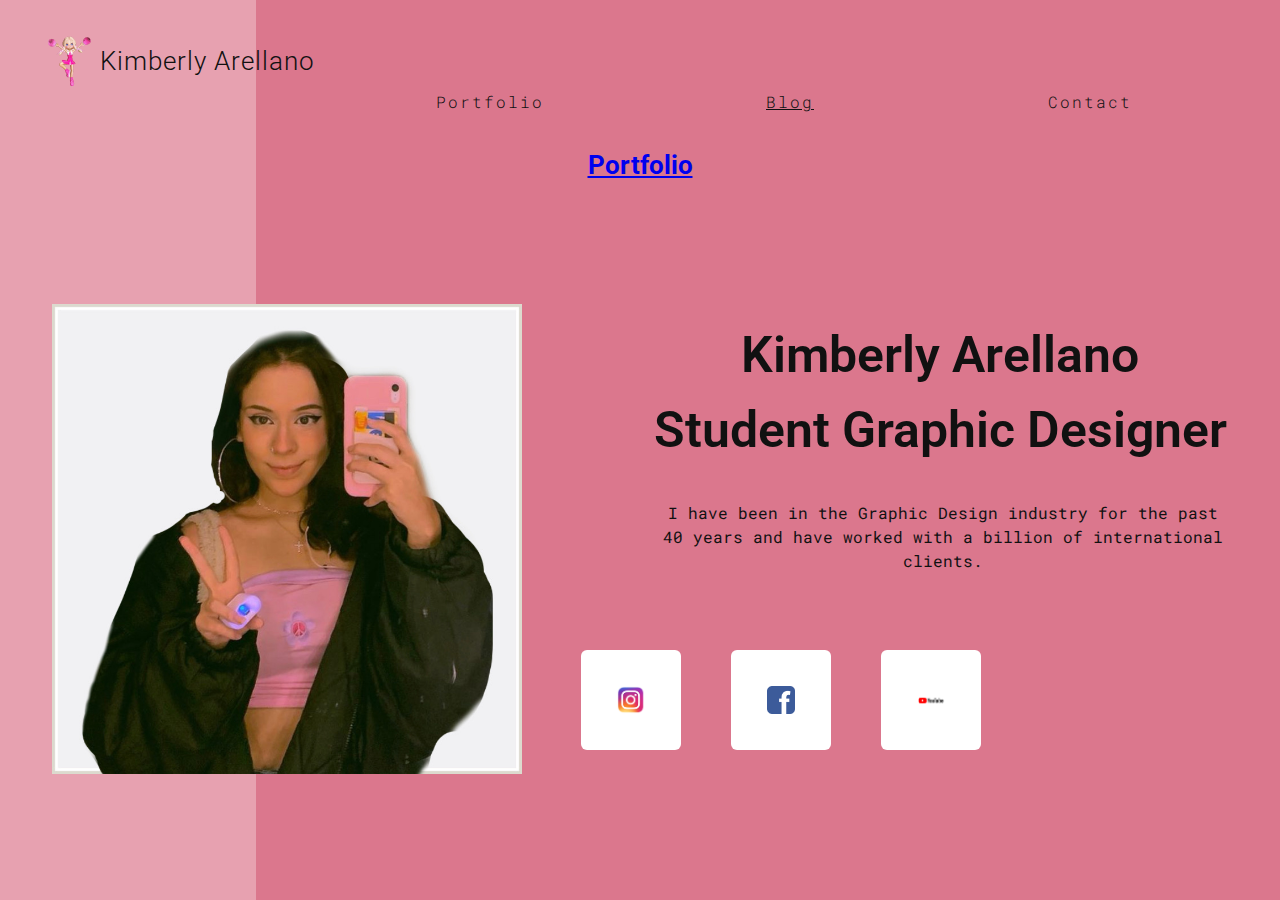
==== about.html @ 13098401 "yes" ====
<!DOCTYPE html>
<html>
<head>
	<meta name="keywords" content="design,hmtl css,frontend, developer">
	<meta name="description" content="Personal Website of Kimberly Arellano">
	<title>Kimberly Arellano</title>
<script src="https://cdnjs.cloudflare.com/ajax/libs/jquery/3.4.1/jquery.min.js" integrity="sha256-CSXorXvZcTkaix6Yvo6HppcZGetbYMGWSFlBw8HfCJo=" crossorigin="anonymous"></script> 
<script src="js/main.js"></script>
<link rel="stylesheet" type="text/css" href="website.css">
<link href="https://fonts.googleapis.com/css2?family=Roboto+Mono:ital,wght@0,300;0,400;0,700;1,300;1,400;1,700&family=Roboto:wght@300;400;700&display=swap" rel="stylesheet">
</head>

<body>
	<div id="wrapper">
		<div id="masthead" class= "Grid">
		<div id="logo" class="width-9-12-m width-5-12">
		<a href="/" title="Kimberly Arellano">
		<?xml version="1.0" encoding="utf-8"?>
		<!DOCTYPE svg PUBLIC "-//W3C//DTD SVG 1.1//EN" "http://www.w3.org/Graphics/SVG/1.1/DTD/svg11.dtd">
<svg version="1.1" id="Layer_1" xmlns="http://www.w3.org/2000/svg" xmlns:xlink="http://www.w3.org/1999/xlink" x="0px" y="0px"
	 viewBox="0 0 1881 1919" enable-background="new 0 0 1881 1919" xml:space="preserve">
<g>
	<path opacity="0.14" fill="#1E1B16" stroke="#1E1B16" stroke-width="0.694" enable-background="new    " d="M988.99,153.03
		c2.5,0.24,7.51,0.72,10.01,0.96c-3.39,0.03-6.62,0-9.95,0.03L988.99,153.03z"/>
	<path opacity="0.11" fill="#181512" stroke="#181512" stroke-width="0.694" enable-background="new    " d="M1005,153.99
		c-0.02-3.26,6.6-0.23,9-0.93l-0.04,0.97C1010.88,153.99,1008,154.04,1005,153.99z"/>
	<path opacity="0.55" fill="#7C705D" stroke="#7C705D" stroke-width="0.694" enable-background="new    " d="M985.82,156.14
		c0.31-1.45,2.11-1.54,3.23-2.12c3.33-0.03,6.56,0,9.95-0.03c1.99-0.01,3.99-0.01,6,0c3,0.05,5.88,0,8.96,0.04
		c1.03,0.53,2.7,0.61,3.11,1.9c-0.71-0.04-2.13-0.11-2.85-0.15c-8.06-0.67-16.52-1.97-24.48-0.09
		C988.42,155.85,987.12,155.99,985.82,156.14z"/>
	<path opacity="0.76" fill="#AB9A7F" stroke="#AB9A7F" stroke-width="0.694" enable-background="new    " d="M989.74,155.69
		c7.96-1.88,16.42-0.58,24.48,0.09c-6.73,0.2-13.43,0.22-20.14,0.24C992.62,155.93,991.17,155.82,989.74,155.69z"/>
	<path opacity="0.52" fill="#6E614C" stroke="#6E614C" stroke-width="0.694" enable-background="new    " d="M979.2,157.94
		c0.59-1.99,3.96-2.73,5.74-1.53C983.1,157.19,981.25,158.26,979.2,157.94z"/>
	<path fill="#CDB289" stroke="#CDB289" stroke-width="0.694" d="M984.94,156.41l0.88-0.27c1.3-0.15,2.6-0.29,3.92-0.45
		c1.43,0.13,2.88,0.24,4.34,0.33c-0.69,1.05-1.36,2.11-1.98,3.19c-1.35,0.61-2.72,1.16-4.03,1.82c-8.79,1.93-11.74,12.25-9.93,19.9
		c2.68,0.14,5.24-0.96,7.94-0.98c-0.41,3.15-4.8,3.21-6.43,5.78c-0.4,0.09-1.21,0.27-1.62,0.36c0.9-1.42,2.03-2.67,3.04-4.01
		c-1.51-0.05-4.54-0.14-6.06-0.19c-1.34-5.76,1.67-10.8,3.79-15.83c-0.42-0.2-1.28-0.61-1.7-0.81c-1.38-0.74-3.9-0.98-3.04-3.13
		c-0.27-2.14,4.82-1.11,3.24-3.48l-0.24-0.7c0.53,0,1.6,0,2.14,0C981.25,158.26,983.1,157.19,984.94,156.41z"/>
	<path opacity="0.97" fill="#D7C09C" stroke="#D7C09C" stroke-width="0.694" enable-background="new    " d="M994.08,156.02
		c6.71-0.02,13.41-0.04,20.14-0.24c0.72,0.04,2.14,0.11,2.85,0.15c1.55,0.07,3.12,0.04,4.68,0.27c1.42,0.56,2.88,1.06,4.22,1.84
		c-9.59,1.56-19.49-2.83-28.8,0.19c-1.68,0.42-3.39,0.7-5.07,0.98C992.72,158.13,993.39,157.07,994.08,156.02z"/>
	<path opacity="0.68" fill="#9A8A72" stroke="#9A8A72" stroke-width="0.694" enable-background="new    " d="M1021.75,156.2
		c2.47-0.21,7.5699-0.41,8.12,2.07l-0.1899,1.1c-1.29-0.33-2.5701-0.67-3.7101-1.33C1024.63,157.26,1023.17,156.76,1021.75,156.2z"
		/>
	<path fill="#DFC7A2" stroke="#DFC7A2" stroke-width="0.694" d="M997.17,158.23c9.31-3.02,19.21,1.37,28.8-0.19
		c1.14,0.66,2.42,1,3.7101,1.33c1.3199,0.4,2.6899,0.67,4.0699,0.97c3.25,1.33,6.73,2.1,10.22,2.78c0.88,0.44,1.78,0.86,2.7101,1.25
		c1.6499,0.85,3.4099,1.48,5.25,1.84c2.1799,1.1,4.4099,2.16,6.72,3.07c2.65,1.41,5.37,2.69,8.14,3.93
		c8,5.58,15.89,11.34,23.46,17.51c0.97,0.89,2.24,1.24,3.47,1.71c1.52,0.64,2.91,1.57,4.3401,2.43c1.37,0.87,2.7799,1.73,4.08,2.75
		c-2.8201-0.37-1.27,4.34-3.89,3.13c-6.79-8-15.48-14.13-24.21-19.8c-9.7201-6.29-21.0601-9.09-31.7201-13.24
		c-1.4299-0.73-3.0499-0.49-4.5599-0.53c-12.83-5.23-26.49-9.63-40.55-8.04L997.17,158.23z"/>
	<path fill="#ECD9B6" stroke="#ECD9B6" stroke-width="0.694" d="M992.1,159.21c1.6801-0.28,3.39-0.56,5.07-0.98l0.04,0.9
		c-4.06,2.45-9.1,4.44-10.94,9.2c1.14,2.02-2.12,7.01,1.03,8.37c3.61,0.87,7.33,1.07,10.97,1.95c-5.36,0.35-10.71,0.43-16.04,0.23
		c-3.09-6.17,1.34-13.6,5.84-17.85C989.38,160.37,990.75,159.82,992.1,159.21z"/>
	<path opacity="0.57" fill="#81735F" stroke="#81735F" stroke-width="0.694" enable-background="new    " d="M1029.87,158.27
		c2.17-0.42,6.15-0.14,7.09,1.78c-0.7999,0.07-2.4099,0.21-3.21,0.29c-1.38-0.3-2.75-0.57-4.0699-0.97L1029.87,158.27z"/>
	<path opacity="0.96" fill="#AD9068" stroke="#AD9068" stroke-width="0.694" enable-background="new    " d="M969.16,163.1
		c2.2401-2.17,5.22-3.41,8.14-4.46c1.58,2.37-3.51,1.34-3.24,3.48c-0.86,2.15,1.66,2.39,3.04,3.13
		c-1.33,4.94-4.71,9.34-4.0699,14.76c-3.7,7.4,1.49,4.26,4.09,4.07c-0.17,1.16-0.83,2.08-1.68,2.83c-2.78-0.52-7.72-0.47-4.47-5.92
		c0.08-4.51,2.4-8.58,3.11-12.97c-2.87,1.1-5.85,0.57-5.4-3.21C968.8,164.38,969.04,163.53,969.16,163.1z"/>
	<path fill="#F6E7CB" stroke="#F6E7CB" stroke-width="0.694" d="M997.21,159.13c14.06-1.59,27.72,2.81,40.55,8.04
		c5.78,3.41,12.33,5.31,17.97,9.03c3.14,2.64,6.78,4.58,10.22,6.83c9.9501,5.71,18.01,13.99,26.78,21.25
		c25.47,25.7,39.15,60.11,50.03,93.97c2.4,9.59,4.98,19.16,7.13,28.82c4.74,31.82,9.4,63.7,11.12,95.83
		c-0.14,3.07-0.09,6.22-0.1901,9.33c-2.5-30.96-4.8199-62.01-10.35-92.63c-1.97-8.08-3.1599-16.33-4.75-24.49
		c-5.65-21.82-12.9-43.29-23.58-63.2c-10.25-19.83-24.1-37.48-39.87-53.18c-19.16-17.82-42.86-31.21-68.64-36.32
		c-6.19-0.75-14.03-1.51-18.88,3.34c-3.62,3.4-1.15,10.69,4.26,10.19c25.86,4.65,49.54,17.86,69.63,34.44
		c11.46,10.2,23.24,20.72,30.63,34.41c-0.59-0.15-1.76-0.46-2.34-0.61c-13.91-19.29-32.0901-35.21-52-48.08
		c-3.13-1.78-6.3-3.64-9.8601-4.31c-7.63-4.01-15.5499-8.79-24.22-9.76c-3.94-1.93-8.35-2.47-12.58-3.38
		c-3.64-0.88-7.36-1.08-10.97-1.95c-3.15-1.36,0.11-6.35-1.03-8.37C988.11,163.57,993.15,161.58,997.21,159.13z"/>
	<path opacity="0.24" fill="#363129" stroke="#363129" stroke-width="0.694" enable-background="new    " d="M912.21,161.99
		c0.52-2.06,3.96-2.8,5.74-1.58C916.12,161.22,914.26,162.15,912.21,161.99z"/>
	<path opacity="0.51" fill="#766C5A" stroke="#766C5A" stroke-width="0.694" enable-background="new    " d="M917.95,160.41
		c6.19-0.8,12.63-0.42,18.94-0.39l0.22,0.88c-5.47,0.1-10.96-0.17-16.33,0.86c-4.64,0.61-9.16,1.96-13.82,2.33
		c0.55-1.86,3.6-1.52,5.25-2.1C914.26,162.15,916.12,161.22,917.95,160.41z"/>
	<path opacity="0.37" fill="#52493B" stroke="#52493B" stroke-width="0.694" enable-background="new    " d="M936.89,160.02
		c2.61,0.01,6.68-0.16,8.16,2.03c-0.82,0.04-2.45,0.1-3.27,0.13c-0.63-0.09-1.91-0.29-2.55-0.39c-0.53-0.22-1.59-0.67-2.12-0.89
		L936.89,160.02z"/>
	<path opacity="0.86" fill="#C1AC8E" stroke="#C1AC8E" stroke-width="0.694" enable-background="new    " d="M1033.75,160.34
		c0.8-0.08,2.41-0.22,3.21-0.29l0.8,0.17c2.12,0.81,4.3,1.59,6.21,2.9C1040.48,162.44,1037,161.67,1033.75,160.34z"/>
	<path opacity="0.58" fill="#837560" stroke="#837560" stroke-width="0.694" enable-background="new    " d="M1037.76,160.22
		c3.23-0.74,6.1899,0.98,9.16,1.98c-0.0601,0.54-0.1801,1.63-0.24,2.17c-0.9301-0.39-1.8301-0.81-2.7101-1.25
		C1042.0601,161.81,1039.88,161.03,1037.76,160.22z"/>
	<path opacity="0.76" fill="#AFA086" stroke="#AFA086" stroke-width="0.694" enable-background="new    " d="M920.78,161.76
		c5.37-1.03,10.86-0.76,16.33-0.86c0.53,0.22,1.59,0.67,2.12,0.89C933.06,162,926.92,162.02,920.78,161.76z"/>
	<path fill="#E1C9A0" stroke="#E1C9A0" stroke-width="0.694" d="M978.14,180.93c-1.81-7.65,1.14-17.97,9.93-19.9
		c-4.5,4.25-8.93,11.68-5.84,17.85c5.33,0.2,10.68,0.12,16.04-0.23c4.23,0.91,8.64,1.45,12.58,3.38c2.86,2.14,6.65,2.56,9.35,4.95
		c-12.51-1.79-26.72-10.14-38.13-0.79c0.24,5.05,5.77,8.9,3.11,14.61c11.47,8.86,23.83,16.67,36.1,24.45
		c-1.97,1.23-4.04,0-5.95-0.63c-5.15-2.18-10.72-3.43-15.47-6.44c1.44-0.09,2.88-0.2,4.34-0.34c-7.77-5.92-15.95-11.3-23.1-18.04
		c-0.28-2.58,1.38-5.28-0.29-7.65c-1.27-1.98-2.21-4.1-1.16-6.42c1.63-2.57,6.02-2.63,6.43-5.78
		C983.38,179.97,980.82,181.07,978.14,180.93z"/>
	<path opacity="0.98" fill="#D1B894" stroke="#D1B894" stroke-width="0.694" enable-background="new    " d="M906.96,164.09
		c4.66-0.37,9.18-1.72,13.82-2.33c6.14,0.26,12.28,0.24,18.45,0.03c0.64,0.1,1.92,0.3,2.55,0.39c1.14,0.55,2.3,1.07,3.46,1.62
		c-3.19-0.12-6.8-1.52-8.48,2.15c-6.26-0.25-12.46-2.97-18.65-0.71c-17.15,3.87-33.2,12.82-46.22,24.56
		c-2.44,1.53-4.63,3.37-6.89,5.11c0.25-1.54,0.31-3.1,0.45-4.65c4.48-5.14,9.67-9.59,14.45-14.45c0.98-0.63,1.99-1.22,3.0099-1.8
		c6.17-2.45,12.11-5.48,18.3701-7.78C903.18,165.55,904.86,164.16,906.96,164.09z"/>
	<path opacity="0.55" fill="#786B56" stroke="#786B56" stroke-width="0.694" enable-background="new    " d="M941.78,162.18
		c0.8199-0.03,2.45-0.09,3.27-0.13c2.79,1.07,7.93,1.83,8.83,5.09l-0.97-0.07c-2.42-1.38-4.9-2.79-7.67-3.27
		C944.08,163.25,942.92,162.73,941.78,162.18z"/>
	<path fill="#FCF1D9" stroke="#FCF1D9" stroke-width="0.694" d="M994.75,165.75c4.85-4.85,12.69-4.09,18.88-3.34
		c25.78,5.11,49.48,18.5,68.64,36.32c15.77,15.7,29.62,33.35,39.87,53.18c10.6799,19.91,17.9299,41.38,23.58,63.2
		c1.5901,8.16,2.78,16.41,4.75,24.49c5.53,30.62,7.85,61.67,10.35,92.63c0.37,1.98,0.92,3.94,1.02,5.98
		c-1.02-1.75-1.88-3.58-2.7-5.42c-1.85-16.18-1.88-32.55-4.3201-48.68c-3.2799-19.87-4.36-40.38-11.12-59.43
		c-2.11,0.06-3.1799-1.82-3.61-3.62c0.74-1.62,2.35-3.03,1.89-4.98c-0.84-4.07-5.9299-5.14-6.88-9.15
		c-2.83-10.42-5.7-20.85-10.38-30.63c-4.27-13.16-11.6599-24.93-17.83-37.24c-9.84-17.41-23.86-32.11-39.49-44.51
		c-4.7101-4.76-10.72-7.81-16.28-11.41c-1.71,1.78-3.52,3.46-4.9399,5.47c9.8099,8.69,21.35,15.32,30.49,24.75
		c13.1699,11.54,23.0199,26.34,31.2899,41.65c2.03,4.71,4.9601,9.08,5.89,14.21c-5.08-8.02-8.85-16.78-14.58-24.43
		c-7.39-13.69-19.17-24.21-30.63-34.41c-20.09-16.58-43.77-29.79-69.63-34.44C993.6,176.44,991.13,169.15,994.75,165.75z"/>
	<path opacity="0.59" fill="#847560" stroke="#847560" stroke-width="0.694" enable-background="new    " d="M1046.92,162.2
		c1.88,1.02,5.75,1.06,5.01,4.01c-1.8401-0.36-3.6001-0.99-5.25-1.84C1046.74,163.83,1046.86,162.74,1046.92,162.2z"/>
	<path fill="#D9BF95" stroke="#D9BF95" stroke-width="0.694" d="M936.76,165.95c1.68-3.67,5.29-2.27,8.48-2.15
		c2.77,0.48,5.25,1.89,7.67,3.27c2.08,2.28,3.9901,4.99,6.91,6.3c0.43,0.23,1.28,0.7,1.7,0.94c-0.41,4.97,0.22,9.92,0.37,14.9
		c-2.84-6.04-3.82-16.25-12.13-17.1C945.45,169.98,941.35,167.41,936.76,165.95z"/>
	<path opacity="0.48" fill="#4D3F2D" stroke="#4D3F2D" stroke-width="0.694" enable-background="new    " d="M959.98,172.45
		c4.21-1.61,4.64-7.99,9.18-9.35c-0.12,0.43-0.36,1.28-0.48,1.71c-0.67,0.66-1.31,1.34-1.93,2.03c-0.86,0.88-1.58,1.87-2.09,2.97
		c-0.87,2.13-2.3799,3.7-4.84,3.56L959.98,172.45z"/>
	<path fill="#F3E0C0" stroke="#F3E0C0" stroke-width="0.694" d="M918.11,165.24c6.19-2.26,12.39,0.46,18.65,0.71
		c4.59,1.46,8.69,4.03,13,6.16c5.7,6.94,7.76,15.83,11.15,23.97c-2.5099-0.06-7.62-3.3-3.7599,3.9c0.7599,2.55,0.97,5.14-1.13,7.13
		c-2.76,1.22-5.46,2.54-8.11,3.97c-0.48,0.25-1.44,0.77-1.92,1.03c0.31-4.11,3.96-6.05,6.92-8.34c0.34-3.46-4.61-5.04-3.8199-8.51
		c0.91-0.6,1.84-1.16,2.8-1.7c-4.11-5.39-12.36-4.95-18.26-4.04c-20.84,6.29-38.24,20.54-53.41,35.7
		c-9.58,9.29-17.09,20.66-21.74,33.16c-9.99,17.78-15.22,37.92-17.91,58.02c-0.69,31.03-10.68,60.83-13.44,91.6
		c-0.5,19.96,0.3,39.93-0.35,59.89c-1.64,10.85-4.32,21.51-6.66,32.22c-7.85,25.16-19.35,48.92-30.17,72.86
		c-2.25,6.92-5.64,13.38-10.13,19.11l-0.95,0.05c-1.03-0.67-2.06-1.32-3.07-1.96l1-0.12c0.5-0.06,1.51-0.19,2.01-0.25
		c8.1-13.53,13.17-28.57,20.45-42.52c5.15-12.97,11.56-25.6801,14.92-39.24c8.85-19.96,11.5-42.37,10.81-64.04
		c0.55-17.87-1.33-35.87,1.44-53.61c0.8-14.4,6.31-27.98,7.78-42.28c3.05-26.56,5.67-53.58,15.19-78.76
		c6.6-19.97,19.66-36.97,34.71-51.34c0.24-0.23,0.73-0.67,0.98-0.9c2.49-1.03,4.18-3.12,6.0099-5.02
		c0.2401-0.22,0.73-0.67,0.97-0.89c2.18-0.69,3.71-2.4,5.03-4.18c2.53-1.32,4.83-2.98,6.92-4.96c10.85-5.56,20.95-13.74,33.67-14.45
		c5.01-1.16,9.74,1.07,14.46,2.35c-2.29-2.14-4.7401-4.03-7.04-6.1c2.33,0.35,4.63,0.9,6.99,1.14c-1.3199-5.59-6.55-8.92-9.97-13.18
		c-5.54-4.92-13.21-7.28-20.54-5.36c-17.95,2.38-33,13.35-46.6,24.52c-10.1,10.56-18.04,22.9-25.65,35.33
		c-1.33,1.73-3.2401,10.1,0.3799,5.35c10.34-10.02,20-20.99,32.5-28.46c10.54-6.51,21.55-12.31,33.13-16.77
		c9.4-2.96,20.2-6.74,29.76-2.57l-0.89,0.12c-5.71-0.34-11.4399-1.67-17.03,0.31c-5.36,2.26-11.3,3.38-16.16,6.65
		c-3.15,1.97-6.64,3.29-9.91,5.02c-3.92,0.96-7.11,3.59-10.51,5.59c-22.42,14.02-42.67,32.54-54.65,56.43
		c-8.21,16.11-15.26,33.92-14.73,52.28c-2.82,11.52-3.95,23.32-5.88,34.97c0.1-2.34-0.61-4.04-3.19-3.14
		c-6.53,40.71-2.34,82.11,1.26,122.86c0.71,6.78-0.12,13.97,2.56,20.42c-1.41,9.71-4.72,18.99-7.32,28.42
		c-1.95,4.84-3.5,9.85-5.75,14.56c-2.23-4.86,1.46-10.16,2-15.19c3.15-11.46,6.17-23.2,6.1-35.16c-2.97-36.48-6.69-73.07-4.72-109.7
		c1.73-23.56,4.97-47.08,11.3-69.88c3.4-9.48,4.46-19.72,8.74-28.91c3.55-16.66,11.38-31.89,19.42-46.75
		c3.56-6.86,9.03-12.36,13.38-18.67c3.48-5.42,9.37-8.8,12.76-14.29C884.91,178.06,900.96,169.11,918.11,165.24z"/>
	<path fill="#A4855B" stroke="#A4855B" stroke-width="0.694" d="M966.75,166.84c0.62-0.69,1.26-1.37,1.93-2.03
		c-0.45,3.78,2.53,4.31,5.4,3.21c-0.71,4.39-3.03,8.46-3.11,12.97c-3.25,5.45,1.69,5.4,4.47,5.92c-0.43,0.49-1.28,1.47-1.7,1.96
		c-1.62,3.02,0.72,6.95-0.49,10.26c-1.55,3.2,4.5,4.8,1.83,7.82l-0.85-0.13c-2.46-0.43-4.92-0.75-7.36-0.97l-0.98-0.08
		c0.92-0.49,1.93-0.76,3.03-0.81c0.47-0.06,1.42-0.19,1.89-0.25c0.46-5.09,1.1-10.18,0.88-15.3c-1.23-0.5-2.47-0.91-3.6-1.55
		c0.61-5.61,2.11-11.07,2.89-16.65C967.7,171.64,966.27,170.1,966.75,166.84z"/>
	<path fill="#C5A87A" stroke="#C5A87A" stroke-width="0.694" d="M977.1,165.25c0.42,0.2,1.28,0.61,1.7,0.81
		c-2.12,5.03-5.13,10.07-3.79,15.83c1.52,0.05,4.55,0.14,6.06,0.19c-1.01,1.34-2.14,2.59-3.04,4.01c-0.66,0.96-1.2,2-1.61,3.08
		c1.39,3.72,1.26,7.72,1.84,11.6c3.42,3.71,8.8,6.19,10.75,11.09c-0.52,0.12-1.57,0.36-2.1,0.48l-0.75-0.37
		c-2.2599-1.57-4.87-2.46-7.36-3.55c0.55-0.13,1.66-0.38,2.21-0.51c-1.55-3.82-6.98-6.49-5.29-11.03c0.53-2.83-1.31-5.36-1.98-8.01
		c0.42-0.49,1.27-1.47,1.7-1.96c0.85-0.75,1.51-1.67,1.68-2.83c-2.6,0.19-7.79,3.33-4.09-4.07
		C972.39,174.59,975.77,170.19,977.1,165.25z"/>
	<path opacity="0.53" fill="#766B58" stroke="#766B58" stroke-width="0.694" enable-background="new    " d="M883.25,173.19
		c5.52-2.91,11.41-7.93,18.03-6.96c-6.26,2.3-12.2,5.33-18.3701,7.78L883.25,173.19z"/>
	<path fill="#FBEFD6" stroke="#FBEFD6" stroke-width="0.694" d="M921.59,166.46c7.33-1.92,15,0.44,20.54,5.36
		c3.42,4.26,8.65,7.59,9.97,13.18c-2.36-0.24-4.66-0.79-6.99-1.14c-9.56-4.17-20.36-0.39-29.76,2.57
		c-11.58,4.46-22.59,10.26-33.13,16.77c-12.5,7.47-22.16,18.44-32.5,28.46c-3.62,4.75-1.71-3.62-0.3799-5.35
		c7.61-12.43,15.55-24.77,25.65-35.33C888.59,179.81,903.64,168.84,921.59,166.46z"/>
	<path opacity="0.72" fill="#917F62" stroke="#917F62" stroke-width="0.694" enable-background="new    " d="M952.91,167.07
		l0.97,0.07c2.58,0.58,4.02,3.71,6.1,5.31l-0.16,0.92C956.9,172.06,954.99,169.35,952.91,167.07z"/>
	<path fill="#92744E" stroke="#92744E" stroke-width="0.694" d="M964.66,169.81c0.51-1.1,1.23-2.09,2.09-2.97
		c-0.48,3.26,0.95,4.8,4.23,4.37c-0.78,5.58-2.28,11.04-2.89,16.65c1.1299,0.64,2.37,1.05,3.6,1.55c0.22,5.12-0.42,10.21-0.88,15.3
		c-0.47,0.06-1.42,0.19-1.89,0.25c-0.43-4.38,0.55-8.61,1.21-12.88c-1.36,0.72-2.66,1.56-4.09,2.12
		c-0.69-6.08,1.76-11.84,1.71-17.88C966.28,174.34,964.49,172.48,964.66,169.81z"/>
	<path fill="#E8D4B3" stroke="#E8D4B3" stroke-width="0.694" d="M1037.76,167.17c1.51,0.04,3.13-0.2,4.5599,0.53
		c10.66,4.15,22,6.95,31.7201,13.24c8.73,5.67,17.4199,11.8,24.21,19.8c2.62,1.21,1.0699-3.5,3.89-3.13
		c12.97,9.4,19.35,24.73,29.74,36.51c2.09,3.49,4.58,6.7,6.98,10.02c1.09,1.88,2.14,3.81,3.33,5.65
		c-0.0499,0.44-0.1499,1.33-0.2,1.77c-2.22,0.93-3.91,2.68-5.33,4.56c-7.1901-17.01-16.3-33.34-28.42-47.35
		c-1.5599-1.5-2.9-3.76-5.3-3.88c12.01,14.84,22.4601,31.22,28.65,49.38c7.7101,23.87,15.9501,47.77,19.41,72.74l-1.11,0.06
		c-2.15-9.66-4.73-19.23-7.13-28.82c0.4299-4.61-1.87-8.89-2.8101-13.28c-5.0199-13.46-9.08-27.34-15.63-40.16
		c-5.87-21.52-21.5599-38.8-38.3099-52.84c-6.24-5.17-13.09-9.75-20.86-12.2c-2.98-1.61-5.9601-3.36-9.42-3.57
		C1050.09,172.48,1043.54,170.58,1037.76,167.17z"/>
	<path opacity="0.53" fill="#796B58" stroke="#796B58" stroke-width="0.694" enable-background="new    " d="M1058.95,168.16
		c2.76,0.84,8.3301,1.77,8.8501,5.08l-1.01-0.03c-2.77-1.24-5.49-2.52-8.14-3.93L1058.95,168.16z"/>
	<path fill="#806340" stroke="#806340" stroke-width="0.694" d="M959.82,173.37c2.46,0.14,3.97-1.43,4.84-3.56
		c-0.17,2.67,1.6201,4.53,3.09,6.51c0.05,6.04-2.4,11.8-1.71,17.88c1.43-0.56,2.73-1.4,4.09-2.12c-0.66,4.27-1.64,8.5-1.21,12.88
		c-1.1,0.05-2.11,0.32-3.03,0.81c-0.53,0.38-1.59,1.13-2.12,1.51c0.03-3.21,0.61-6.45-0.38-9.54c-0.57-2.86-1-5.68-1.5-8.53
		c-0.15-4.98-0.78-9.93-0.37-14.9C961.1,174.07,960.25,173.6,959.82,173.37z"/>
	<path fill="#E8D2AA" stroke="#E8D2AA" stroke-width="0.694" d="M949.76,172.11c8.31,0.85,9.29,11.06,12.13,17.1
		c0.5,2.85,0.93,5.67,1.5,8.53c-0.22,1.36-0.43,2.72-0.64,4.08c-1.65,2.5-3.6,4.81-6.73,5.29c2.1-1.99,1.89-4.58,1.13-7.13
		c-3.86-7.2,1.25-3.96,3.7599-3.9C957.52,187.94,955.46,179.05,949.76,172.11z"/>
	<path opacity="0.44" fill="#584D3B" stroke="#584D3B" stroke-width="0.694" enable-background="new    " d="M872.36,177.4
		c3.64-1.33,6.88-4.17,10.89-4.21l-0.34,0.82c-1.02,0.58-2.03,1.17-3.0099,1.8c-8.07,3.42-15.47,8.2-21.89,14.16
		c-0.47,0.04-1.41,0.1-1.87,0.14C859.44,184.24,867.19,181.65,872.36,177.4z"/>
	<path opacity="0.67" fill="#9C8D75" stroke="#9C8D75" stroke-width="0.694" enable-background="new    " d="M1066.79,173.21
		l1.01,0.03c9.9399,3.57,17.1399,12.5,25.9099,18.22l0.01,0.97c-1.23-0.47-2.5-0.82-3.47-1.71
		C1082.6801,184.55,1074.79,178.79,1066.79,173.21z"/>
	<path opacity="0.62" fill="#5B0F2C" stroke="#5B0F2C" stroke-width="0.694" enable-background="new    " d="M1559.0601,177.98
		c0.1799-2.49,8.0299-4.87,7.8799-2.19c-4.37-0.56-6.5299,2.67-7.98,6.14C1558.98,180.61,1559.02,179.29,1559.0601,177.98z"/>
	<path opacity="0.98" fill="#BA9F78" stroke="#BA9F78" stroke-width="0.694" enable-background="new    " d="M858.01,189.97
		c6.42-5.96,13.82-10.74,21.89-14.16c-4.78,4.86-9.97,9.31-14.45,14.45c-0.14,1.55-0.2,3.11-0.45,4.65
		c-2.19,1.88-4.28,3.84-6.2,5.97c-2.1,0.08-3.96,1.77-3.8,3.95c-1.52,0.77-2.69,2-3.95,3.1c-0.03-0.47-0.09-1.42-0.11-1.89
		c-2.68,1.68-5.16,3.72-8.08,4.98c1.76-5.64,6.46-9.74,9.21-14.91C854.2,194.23,856.27,192.25,858.01,189.97z"/>
	<path fill="#EDDCBB" stroke="#EDDCBB" stroke-width="0.694" d="M1055.73,176.2c3.46,0.21,6.4401,1.96,9.42,3.57
		c7.77,2.45,14.62,7.03,20.86,12.2c16.75,14.04,32.4399,31.32,38.3099,52.84c6.55,12.82,10.6101,26.7,15.63,40.16
		c0.9401,4.39,3.24,8.67,2.8101,13.28c-10.88-33.86-24.5601-68.27-50.03-93.97c-8.77-7.26-16.83-15.54-26.78-21.25
		C1062.51,180.78,1058.87,178.84,1055.73,176.2z"/>
	<path opacity="0.92" fill="#861642" stroke="#861642" stroke-width="0.694" enable-background="new    " d="M1558.96,181.93
		c1.4501-3.47,3.61-6.7,7.98-6.14c0.02,0.45,0.0701,1.36,0.1001,1.81c-2.5901,1.2-4.4,3.36-6.27,5.38l-0.73,0.26
		c-0.51-0.05-1.53-0.17-2.04-0.22C1558.24,182.75,1558.72,182.2,1558.96,181.93z"/>
	<path opacity="0.52" fill="#380719" stroke="#380719" stroke-width="0.694" enable-background="new    " d="M1566.9399,175.79
		c1.8601,0.38,2.0801,4.82,4.3101,2.48c2.23-3.6,6.9399-2.16,10.5699-2.15c0.89,4.82,8.1901,0.55,8.3301,5.73
		c-1.98-1.46-4.1-1.97-6.3-0.66c-2.6-1.83-2.89-7.05-7.86-4.23c-0.55,0.19-1.66,0.59-2.21,0.78c-1.3101,1.37-1.4501,3.44-2.13,5.14
		c-2.86,0.36-3.5-3.36-4.61-5.28C1567.01,177.15,1566.96,176.24,1566.9399,175.79z"/>
	<path opacity="0.62" fill="#6D1038" stroke="#6D1038" stroke-width="0.694" enable-background="new    " d="M1541.04,178.05
		c4.35-0.24,10.1-2.65,12.73,2.21c0.3099,0.47,0.9399,1.41,1.25,1.88c-4.0801-3.06-8.97-3.39-13.97-3.17L1541.04,178.05z"/>
	<path fill="#610826" stroke="#610826" stroke-width="0.694" d="M1573.78,177.74c0.5499-0.19,1.6599-0.59,2.21-0.78
		c4.97-2.82,5.26,2.4,7.86,4.23c3.26,0.74,7.38,4.47,10.0801,0.82c0.63-0.8,2.9199-1.78,2.97-0.02
		c0.3199,3.51,4.77,4.76,7.6799,3.42c4.4401-1.82,9.24,0.75,13.3401,2.64c1.38,0.98,2.8099,1.92,4.23,2.89
		c-2.4601,2.33-2.12,5.75-2.48,8.87c0.11,1.87-3.42,7.21,0.2999,6.19c2.03-0.23,3.86-1.28,5.5801-2.36
		c0.47-1.16,0.3899-3.24,2.25-2.47c3.1499,3.51,4.0499,8.2,5.48,12.58c2.71,1.38,5.6,0.57,8.4399,0.16
		c-1.0599,2.28-0.33,4.43,1.2101,6.27c-2.4901-1.11-4.4301-3.15-6.9301-4.21c-2.22,0.82-3.88,2.56-5.76,3.89
		c-2-3.76-6.04-5.85-10.11-6.49c-2.26-2.18-2.78-5.33-3.37-8.24c-0.9,0.57-1.74,1.2-2.61,1.77c-1.04-3.04-0.05-7.1-2.87-9.21
		c-3.6901-6.15-9.22,0.55-10.76,4.57c0.91,4.78,3.38,10.58-1.13,14.18c-0.14,1.4-0.41,4.22-0.54,5.62c-0.95-0.76-1.88-1.54-2.86-2.2
		c-2.61,2.05-3.84,6.88-7.77,6.15c0.62-4.89-1.88-8.98-4.2-12.94c2.2-0.95,4.53-1.64,6.72-2.67c1.17,1.83,2.2,3.76,3.48,5.54
		c4.03-0.51,8.5601-3.72,6.5-8.61c-1.02-3.15-4.39-4.47-7.01-6.01c-1.95-1.19-2.2799,1.48-3.13,2.59
		c-3.6699-1.97-0.12-7.22-2.35-10.11c-1.6-2.01-3.58-3.81-6.02-4.69c-1.3099,1.19-1.64,4.64-3.9299,3.6
		c-2.5601-0.91-4.75-3-4.61-5.88c0.13-1.39,0.39-4.17,0.5199-5.55c3.8601,1,5.4601-0.05,4.79-3.14
		C1577.23,177.94,1575.49,177.85,1573.78,177.74z"/>
	<path opacity="0.4" fill="#3F0A1F" stroke="#3F0A1F" stroke-width="0.694" enable-background="new    " d="M1553.77,180.26
		c2.45,0.16,4.0499-0.62,5.29-2.28c-0.04,1.31-0.0801,2.63-0.1001,3.95c-0.24,0.27-0.72,0.82-0.96,1.09
		c-1.05-0.16-2.04-0.45-2.98-0.88C1554.71,181.67,1554.08,180.73,1553.77,180.26z"/>
	<path opacity="0.98" fill="#8D2049" stroke="#8D2049" stroke-width="0.694" enable-background="new    " d="M1560.77,182.98
		c1.87-2.02,3.6799-4.18,6.27-5.38c1.11,1.92,1.75,5.64,4.61,5.28c0.6799-1.7,0.8199-3.77,2.13-5.14c1.71,0.11,3.45,0.2,5.2,0.4
		c0.67,3.09-0.9299,4.14-4.79,3.14c-0.1299,1.38-0.3899,4.16-0.5199,5.55c-0.4501,1.28-1.3501,3.84-1.8,5.12
		c-1.12-2.46-1.96-5.05-3.47-7.29c-1.3-3.19-6.61-3.85-6.73,0.44C1561.4399,184.57,1560.99,183.51,1560.77,182.98z"/>
	<path opacity="0.49" fill="#5F1537" stroke="#5F1537" stroke-width="0.694" enable-background="new    " d="M1538.0601,181.95
		c3.1299,1.46,0.7599-3.17,2.99-2.98c-0.0601,2.02-0.0901,4.05-0.15,6.08c-1.97,0.36-3.4301-0.95-4.73-2.17
		c-2.89-4.52-7.2001,0.01-9.1901,2.9c-1.2999,0.72-2.71,1.2-4.1,1.59c-0.25-0.4-0.73-1.2-0.97-1.6c-0.62-1.37-2.5901-0.61-3.73-0.72
		c-1.9701,2.92-2,6.73-2.2401,10.15l-0.25,0.84c-2.99,0.24-5.59-1.26-7.8199-3.06l1.05,0.08c2.4399,0.08,6.38,3.78,6-1.06
		c0.0699-2.34,0.3199-4.68,1.1599-6.88c2.8-4.33,8.79,2.67,11.2001-1.86C1529.4,178.87,1534.91,179.04,1538.0601,181.95z"/>
	<path opacity="0.97" fill="#B32060" stroke="#B32060" stroke-width="0.694" enable-background="new    " d="M1541.05,178.97
		c5-0.22,9.8899,0.11,13.97,3.17c0.9399,0.43,1.9299,0.72,2.98,0.88c0.51,0.05,1.53,0.17,2.04,0.22c-1.49,0.54-3.65,0.78-2.1901,2.7
		c-2.2999-0.22-4.4399,0.22-6.02,1.97c-2.6599-0.41-5.22-1.27-7.7899-1.97c-0.52-1.09,0.83-4.23-0.9701-3.88
		c-1.99-0.38-0.1799,3.25-2.1699,2.99C1540.96,183.02,1540.99,180.99,1541.05,178.97z"/>
	<path opacity="0.47" fill="#2D0413" stroke="#2D0413" stroke-width="0.694" enable-background="new    " d="M1591.9399,181.98
		c0.9401-1.85,2.5701-3.66,4.89-2.91c1.29,1.38,1.02,3.49,2.3501,4.87c3.73,1.92,7.34-2.17,10.88-0.13
		c2.2599,1.84,8.3099,0.47,8.86,4.27l-1-0.03c-4.1001-1.89-8.9-4.46-13.3401-2.64c-2.9099,1.34-7.36,0.09-7.6799-3.42
		c-0.05-1.76-2.34-0.78-2.97,0.02C1593.4301,182,1592.4399,181.99,1591.9399,181.98z"/>
	<path opacity="0.71" fill="#44071C" stroke="#44071C" stroke-width="0.694" enable-background="new    " d="M1583.85,181.19
		c2.2001-1.31,4.3201-0.8,6.3,0.66c0.4399,0.03,1.34,0.1,1.7899,0.13c0.5,0.01,1.4901,0.02,1.9901,0.03
		C1591.23,185.66,1587.11,181.93,1583.85,181.19z"/>
	<path fill="#AE1051" stroke="#AE1051" stroke-width="0.694" d="M1526.98,185.78c1.99-2.89,6.3-7.42,9.1901-2.9
		c-1.13-0.24-2.2301-0.46-3.3301-0.68c1.2001,3.26,2.79,6.36,4.4401,9.43c2.46,0.19,4.76,1.13,5.85,3.52
		c2.64,8.53,8.26,15.86,10.05,24.71c0.9099-1.55,3.72-3.11,4.3899-0.53c0.78,3.48,2.5,6.82,2.41,10.44
		c-0.4199,0.06-1.26,0.17-1.6799,0.23c-0.89-2.35-2.0901-4.55-3.9601-6.24c-0.9099-2.71-3.35-3.96-6.0399-4.17
		c-3.9801-3.99-7.15-8.95-10.1101-13.8c-1.62-3.33-3.33-6.56-5.0099-9.83C1531.05,192.76,1530.95,187.18,1526.98,185.78z"/>
	<path fill="#E9D4AE" stroke="#E9D4AE" stroke-width="0.694" d="M982.07,186.19c11.41-9.35,25.62-1,38.13,0.79
		c-2.7-2.39-6.49-2.81-9.35-4.95c8.67,0.97,16.59,5.75,24.22,9.76c8.37,6.69,19.02,10.95,26.0601,19.28
		c-6.74-1.87-11.97-6.95-18.24-9.89c-16.53-8.27-33.78-18.15-52.9-17.19c-2.35,0.24-6.19,1.7-4.77,4.72
		c1.14,1.15,3.42,3.44,4.55,4.58c0.79,2.93-3.31,5.68-0.48,8.4c21.54,15.55,45.71,27.65,65.66,45.37
		c9.6101,6.6,16.79,15.91,24.26,24.72c6.4,11.34,13.0601,23.2,14.87,36.27c-1.08-0.64-2.1-1.36-3.1-2.07
		c-0.6699-1.28-1.28-2.59-1.89-3.88c3.98,0.62,0.5901-5.13,0.4301-6.41c-6.6901-19.33-20.52-35.31-36.5-47.71
		c-3.16-2.65-6.36-5.38-10.1901-6.99c0.7101,2.21,2.52,3.85,3.25,6.06c-1.34-1.01-2.6499-2.05-3.97-3.06
		c-3.29-4.56-8.38-7.07-12.95-10.07c-3.7101-2.98-8.05-4.93-12.39-6.76c2.12,0.01,4.22,0.36,6.32,0.7c0.08-1.32-0.72-2.11-1.81-2.61
		c-12.27-7.78-24.63-15.59-36.1-24.45C987.84,195.09,982.31,191.24,982.07,186.19z"/>
	<path fill="#D4307E" stroke="#D4307E" stroke-width="0.694" d="M1532.84,182.2c1.1,0.22,2.2001,0.44,3.3301,0.68
		c1.2999,1.22,2.76,2.53,4.73,2.17c1.99,0.26,0.1799-3.37,2.1699-2.99c1.8-0.35,0.4501,2.79,0.9701,3.88c0,1.38,0.08,2.79,0.45,4.14
		c0.28,1.28,0.58,2.56,0.91,3.84c-0.5701,0.31-1.7001,0.92-2.27,1.23c-1.09-2.39-3.39-3.33-5.85-3.52
		C1535.63,188.56,1534.04,185.46,1532.84,182.2z"/>
	<path fill="#7B0730" stroke="#7B0730" stroke-width="0.694" d="M1561.67,185.1c0.12-4.29,5.4299-3.63,6.73-0.44
		c-0.17,4.08-0.34,8.17-0.52,12.25c-1.6,2.46-3.45,4.72-5.22,7.03c-0.39,0.09-1.17,0.26-1.5601,0.34
		c0.3201,5.27,2.73,10.15,2.8101,15.45c-0.48,0.12-1.4301,0.36-1.91,0.47c-2.83-6.27-8.1-11.88-8.15-19.03
		c0.03-1.51,0.09-4.53,0.12-6.03c2.7101,0.64,5.3401,1.61,7.9301,2.65c2.87-2.68,0.28-7.79,0.2999-11
		C1562.0699,186.37,1561.8,185.53,1561.67,185.1z"/>
	<path fill="#E1CBA5" stroke="#E1CBA5" stroke-width="0.694" d="M927.19,184.29c5.59-1.98,11.32-0.65,17.03-0.31
		c-0.14,0.47-0.42,1.4-0.56,1.86c-5.0099,0.57-10.36-0.95-14.96,1.69c-9,3.3-17.71,7.88-24.68,14.53c-1.72,0.59-3.38,1.31-5.08,1.93
		c4.14-4.8,9.82-7.57,14.88-11.18c1.13-2.3-1.31-1.79-2.79-1.87C915.89,187.67,921.83,186.55,927.19,184.29z"/>
	<path fill="#FEF7E3" stroke="#FEF7E3" stroke-width="0.694" d="M1051.12,183.14c5.5601,3.6,11.5699,6.65,16.28,11.41
		c15.63,12.4,29.65,27.1,39.49,44.51c6.17,12.31,13.5599,24.08,17.83,37.24c4.6801,9.78,7.55,20.21,10.38,30.63
		c0.9501,4.01,6.04,5.08,6.88,9.15c0.46,1.95-1.15,3.36-1.89,4.98c0.4301,1.8,1.5,3.68,3.61,3.62
		c6.76,19.05,7.8401,39.56,11.12,59.43c2.4401,16.13,2.4701,32.5,4.3201,48.68c0.17,10.83-0.4,21.77,2.84,32.27
		c-0.4299-0.07-1.28-0.21-1.71-0.28c-2.05-5.33-3.9401-10.91-8.27-14.89c-0.6801-0.97-1.49-1.85-1.95-2.93
		c-6.25-20.3-3.53-41.91-7.38-62.65c-0.6001-15.47-2.53-30.94-5.6801-46.11c-2.99-12.75-5.85-25.55-10.34-37.88
		c-3.4501-10.69-8.72-20.66-12.8-31.1c-0.9299-5.13-3.86-9.5-5.89-14.21c-8.27-15.31-18.12-30.11-31.2899-41.65
		c-9.14-9.43-20.6801-16.06-30.49-24.75C1047.6,186.6,1049.41,184.92,1051.12,183.14z"/>
	<path fill="#FEF7E3" stroke="#FEF7E3" stroke-width="0.694" d="M1026.23,298.93c4.42,4.12,3.86,11.17,5.37,16.64
		c1.7001,12.22-0.08,25.04-6.15,35.86c-1.26,1.11-2.54,2.24-2.9999,3.93c-1.16,4.34-5.13,7.24-5.53,11.87
		c-0.7-0.11-2.1-0.33-2.79-0.44c-1.29-12.2-0.33-24.71,3.26-36.45c3.21-7.71,0.85-16.37,1.65-24.44c3.46-0.44,1.26,5.78,4.8,5.09
		C1024.17,306.88,1024.47,302.72,1026.23,298.93z"/>
	<path fill="#C04376" stroke="#C04376" stroke-width="0.694" d="M1560.04,183.24l0.73-0.26c0.22,0.53,0.6699,1.59,0.9,2.12
		c0.13,0.43,0.3999,1.27,0.5299,1.69c-0.1,1.82-0.23,3.63-0.3999,5.44c-1.3501-2.1-1.91-4.71-3.9501-6.29
		C1556.39,184.02,1558.55,183.78,1560.04,183.24z"/>
	<path fill="#ECD7B3" stroke="#ECD7B3" stroke-width="0.694" d="M944.22,183.98l0.89-0.12c2.3,2.07,4.75,3.96,7.04,6.1
		c-4.72-1.28-9.45-3.51-14.46-2.35c-12.72,0.71-22.82,8.89-33.67,14.45c6.97-6.65,15.68-11.23,24.68-14.53
		c4.6-2.64,9.95-1.12,14.96-1.69C943.8,185.38,944.08,184.45,944.22,183.98z"/>
	<path fill="#F0DDBA" stroke="#F0DDBA" stroke-width="0.694" d="M985.22,188.71c-1.42-3.02,2.42-4.48,4.77-4.72
		c19.12-0.96,36.37,8.92,52.9,17.19c6.27,2.94,11.5,8.02,18.24,9.89c-7.04-8.33-17.6901-12.59-26.0601-19.28
		c3.5601,0.67,6.7301,2.53,9.8601,4.31c19.9099,12.87,38.09,28.79,52,48.08c0.46,3.93-3.3401-1.55-5.0701-2.12
		c-11.52-13.98-26.83-24.09-41.67-34.17c-4.87-4.58-11.4299-6.73-17.1799-9.9c-12.5-6.37-25.82-12.21-40.01-13.02
		c-1.98,0.28-5.46,1.26-4.95,3.83c3.23,2.15,6.99,3.66,9.81,6.42c0.62,3.32-5.51,3.11-4.86,6.63c7.96,6.41,17.22,10.84,25.78,16.35
		c9.84,6.05,19.49,12.44,28.9099,19.15c5.4,5.28,11.0701,10.3,16.9601,15.05c5.34,5.32,9.96,11.33,14.9399,16.99
		c8.7001,13.5,15.64,28.68,17.4301,44.76c-3.13-1.65-4.5-5.24-6.04-8.17c1,0.71,2.02,1.43,3.1,2.07
		c-1.8099-13.07-8.47-24.93-14.87-36.27c-7.47-8.81-14.6499-18.12-24.26-24.72c-19.95-17.72-44.1199-29.82-65.66-45.37
		c-2.83-2.72,1.27-5.47,0.48-8.4C988.64,192.15,986.36,189.86,985.22,188.71z"/>
	<path fill="#F6E5C4" stroke="#F6E5C4" stroke-width="0.694" d="M988.05,188.8c-0.51-2.57,2.97-3.55,4.95-3.83
		c14.19,0.81,27.51,6.65,40.01,13.02c5.75,3.17,12.3099,5.32,17.1799,9.9c-17.8899-7.72-34.9099-19.8-54.9999-20.8
		c-2.72,2.05,1.13,2.9,2.65,3.99c3.6,3.2,8.35,4.84,11.75,8.28c1.48,1.22,4.5699,1.05,4.49,3.51c-4.71-0.55-9.44-1.15-14.16-0.84
		c2.14,6.31,10.53,9.33,16.23,11.92c18.47,11.42,36.9199,23.14,52.61,38.29c12.55,14.52,22.8199,31.27,28.3099,49.72
		c2.64,12.25,5.0901,24.61,9.7001,36.3c1.22,3.97,1.95,8.28,4.39,11.73c-0.05,0.51-0.15,1.52-0.1901,2.02
		c-0.51-0.25-1.52-0.76-2.02-1.02c1.37,10.99,2.7101,21.99,3.8101,33.01c-0.12,4.41-1.6,8.96-0.04,13.28
		c0.1901,1.82,0.3301,3.65,0.51,5.47c-0.6699,4.38-1.13,8.8-1.33,13.23c-0.92,4.01-1.01,8.14-1.2101,12.24
		c-2.5099-21.71,3.42-43.92-2.46-65.35c-2.54-8.07-2.58-16.45-3.39-24.76c-2.87-6.79-5.0499-13.9-8.52-20.42
		c-6.5499-10-12.74-21.42-23.59-27.36c-2.66-1.64-1.54,2.45-2.03,3.91c-1.58-3.93-3.0599-8-2.71-12.34
		c7.13,2.87,10.66,11.13,17.21,15.08c1.54,1.5,2.7101,3.33,3.89,5.12c0.61,1.29,1.2201,2.6,1.89,3.88c1.54,2.93,2.91,6.52,6.04,8.17
		c-1.79-16.08-8.73-31.26-17.4301-44.76c-4.98-5.66-9.6-11.67-14.9399-16.99c-5.89-4.75-11.5601-9.77-16.9601-15.05
		c-9.4199-6.71-19.0699-13.1-28.9099-19.15c-8.5601-5.51-17.82-9.94-25.78-16.35c-0.65-3.52,5.48-3.31,4.86-6.63
		C995.04,192.46,991.28,190.95,988.05,188.8z"/>
	<path opacity="0.18" fill="#220714" stroke="#220714" stroke-width="0.694" enable-background="new    " d="M1514.92,192
		c-1.64-0.52-1.89-6.76,1.1599-6.88C1515.24,187.32,1514.99,189.66,1514.92,192z"/>
	<path opacity="0.82" fill="#A0225D" stroke="#A0225D" stroke-width="0.694" enable-background="new    " d="M1518.1801,185.05
		c1.1399,0.11,3.11-0.65,3.73,0.72c-1.54,0.55-3.3101,1.37-3.76,3.09c-0.72,1.97-1.15,4.02-1.4,6.09l-0.8101,0.25
		C1516.1801,191.78,1516.21,187.97,1518.1801,185.05z"/>
	<path fill="#980B3E" stroke="#980B3E" stroke-width="0.694" d="M1568.4,184.66c1.51,2.24,2.35,4.83,3.47,7.29l-0.9399,0.27
		l-0.8101,0.24c-0.13,1.35-0.4,4.04-0.54,5.39c-1.3999,3.35,0.5601,5.88,2.0801,8.5c0.1699,2.62,0.25,5.23,0.24,7.86
		c-1.29-4.8-4.89-8.16-9.24-10.27c1.77-2.31,3.62-4.57,5.22-7.03C1568.0601,192.83,1568.23,188.74,1568.4,184.66z"/>
	<path fill="#D6BB8D" stroke="#D6BB8D" stroke-width="0.694" d="M978.03,186.09c0.41-0.09,1.22-0.27,1.62-0.36
		c-1.05,2.32-0.11,4.44,1.16,6.42c1.67,2.37,0.01,5.07,0.29,7.65c7.15,6.74,15.33,12.12,23.1,18.04c-1.46,0.14-2.9,0.25-4.34,0.34
		c-4.03-2.55-8.79-3.56-12.95-5.84c0.53-0.12,1.58-0.36,2.1-0.48c-1.95-4.9-7.33-7.38-10.75-11.09c-0.58-3.88-0.45-7.88-1.84-11.6
		C976.83,188.09,977.37,187.05,978.03,186.09z"/>
	<path fill="#C61D6B" stroke="#C61D6B" stroke-width="0.694" d="M1518.15,188.86c0.45-1.72,2.22-2.54,3.76-3.09
		c0.24,0.4,0.72,1.2,0.97,1.6c2.25,3.77,6.02,7.26,10.3,8.59c1.6799,3.27,3.3899,6.5,5.0099,9.83
		c-1.9299-0.49-3.8999-0.76-5.58,0.52c-1.92-0.99-3.0599-2.87-4.39-4.46C1524.91,197.47,1522.4399,192.38,1518.15,188.86z"/>
	<path fill="#D0387F" stroke="#D0387F" stroke-width="0.694" d="M1522.88,187.37c1.39-0.39,2.8-0.87,4.1-1.59
		c3.97,1.4,4.0701,6.98,6.2001,10.18C1528.9,194.63,1525.13,191.14,1522.88,187.37z"/>
	<path fill="#AD114F" stroke="#AD114F" stroke-width="0.694" d="M1544.04,185.94c2.5699,0.7,5.13,1.56,7.7899,1.97
		c1.5801-1.75,3.7201-2.19,6.02-1.97c2.04,1.58,2.6,4.19,3.9501,6.29c0.1699-1.81,0.2999-3.62,0.3999-5.44
		c-0.0199,3.21,2.5701,8.32-0.2999,11c-2.59-1.04-5.22-2.01-7.9301-2.65c-0.03,1.5-0.09,4.52-0.12,6.03
		c-2.28-0.23-4.3099-1.3-6.11-2.63c3.6801,0.15,3.83-6.94,0.48-6.97c-1.85,0.33-2.11-3.49-3.73-1.49
		C1544.12,188.73,1544.04,187.32,1544.04,185.94z"/>
	<path fill="#FBEDD1" stroke="#FBEDD1" stroke-width="0.694" d="M995.19,187.09c20.09,1,37.11,13.08,54.9999,20.8
		c14.8401,10.08,30.15,20.19,41.67,34.17c3.77,6.44,9.4401,11.76,12.35,18.72c3.28,9.86,9.8301,18.4,12.8501,28.34
		c-3.91-1.53-2.66-7.49-7.17-8.15c1.73,9.26,6.39,17.69,8.22,26.94c3.13,13.17,7.9401,25.87,10.98,39.06
		c4.02,10.52,6.36,21.47,9.42,32.23c-1.67,7.44,2.26,14.4,1.8199,21.85c2.01,12.98,1.5801,26.17,3.4601,39.19
		c-4.26-9.66-2.62-20.74-5.1001-30.88c-2.1799-17.3-5.96-34.33-9.7899-51.32c-4.15-11.38-6.85-23.2-11.4601-34.4
		c-7.08-20.88-12.1-42.59-21.46-62.63c-2.62-2.65-3.25-6.22-4.4299-9.61c-1.9701-2.4-4.15-4.93-3.12-8.25
		c-20.01-23.98-48.0701-39.5-76.7501-50.82c-2.21-0.83-4.51-1.49-6.89-1.31c4.19,4.19,10.19,6.07,15.37,8.8
		c7.21,3.56,13.84,8.21,20.85,12.16c4.6899,2.47,8.01,6.97,12.87,9.18c1.64,0.85,3.49,2.01,4.13,3.83c-0.54,1.39-1.29,2.69-2.1,3.93
		c-9.23-6.1-19.27-11.39-29.99-13.99c0.1,0.44,0.3099,1.3,0.4099,1.74c6.77,5.37,13.9601,10.19,21.3401,14.68
		c5.6599,5.4,11.84,10.2,18.0299,14.97c12.4601,12.42,24.79,26.33,29.24,43.75c5.26,11.47,6.7101,24.14,9.5901,36.33
		c0.51,3.99,2.71,7.75,2.24,11.86c-4.61-11.69-7.0601-24.05-9.7001-36.3c-5.49-18.45-15.7599-35.2-28.3099-49.72
		c-15.6901-15.15-34.14-26.87-52.61-38.29c-2.32-3.7-9.52-3.59-8.16-9.02c7.45,1.87,14.82,4.53,22.1,7.14
		c-0.33-3.29-3.6799-5.19-5.35-7.73c-9.38-3.56-17.21-10.47-26.9-13.26C996.32,189.99,992.47,189.14,995.19,187.09z"/>
	<path fill="#810831" stroke="#810831" stroke-width="0.694" d="M1571.87,191.95c0.45-1.28,1.35-3.84,1.8-5.12
		c-0.14,2.88,2.0499,4.97,4.61,5.88c2.2899,1.04,2.62-2.41,3.9299-3.6c2.4401,0.88,4.42,2.68,6.02,4.69
		c-0.41,5.06-0.91,10.13-0.3099,15.2c-1.62-0.18-3.15-0.62-4.7201-0.83c-2.5299,1.72-0.9199,5.18-1.1599,7.78
		c-0.27-0.23-0.8201-0.68-1.1001-0.91c-0.1299-5.09,0.5701-10.52-2.22-15.05c-3.89,2.07-2.78,7.01-3.6899,10.68l-0.14,0.94
		c-1.66,2.3,0.89,7.98-2.8,8.6c-0.0699-2-0.12-4-0.1899-6c0.01-2.63-0.0701-5.24-0.24-7.86c-1.52-2.62-3.48-5.15-2.0801-8.5
		c1.3301,2.68,1.4701,8.41,5.26,8.16c0.9301-4.38,2-12.39-3.9099-13.79L1571.87,191.95z"/>
	<path opacity="0.57" fill="#590B2D" stroke="#590B2D" stroke-width="0.694" enable-background="new    " d="M1617.92,188.05l1,0.03
		c5.09,1.62,11.26,3.49,15.08,7.01c-0.67-0.07-2.01-0.2-2.6801-0.27c-2.7999-1.88-6.0599-2.76-9.1699-3.88
		C1620.73,189.97,1619.3,189.03,1617.92,188.05z"/>
	<path fill="#FAEBCF" stroke="#FAEBCF" stroke-width="0.694" d="M933.63,189.52c5.9-0.91,14.15-1.35,18.26,4.04
		c-0.96,0.54-1.89,1.1-2.8,1.7c-0.79,3.47,4.16,5.05,3.8199,8.51c-2.96,2.29-6.61,4.23-6.92,8.34
		c-12.59,8.29-25.58,16.1-37.32,25.59c-9.69,7.27-17.21,17-23.86,27.03c-4.54,1.88-6.52,6.92-9.79,10.28
		c-10.09,13.97-19.12,29.79-20.87,47.22c-2.51,7.77-5.96,15.34-7.02,23.49c-1.8,5.81-2.09,11.96-4.08,17.73
		c-1.1-1.77-1.93-3.67-2.77-5.56c-1,7.92-5.61,14.84-6.6801,22.74c-2.99,17.96-5.41,36.11-4.61,54.37
		c-0.45,13.45,1.26,27.11-1.44,40.4c-1.13,7.31-3.06,14.47-4.47,21.73c-6.14,19.43-12.32,38.96-20.09,57.87
		c-1.51,3.97-2.54,8.22-5.5,11.42c-1.47,5.2-4.7,9.61-6.32,14.71c-1.24,4.64-4.48,8.46-8.53,10.91c-0.71,0.01-2.11,0.03-2.82,0.04
		c4.49-5.73,7.88-12.19,10.13-19.11c10.82-23.9399,22.32-47.7,30.17-72.86c2.34-10.71,5.02-21.37,6.66-32.22
		c0.65-19.96-0.15-39.93,0.35-59.89c2.76-30.77,12.75-60.57,13.44-91.6c2.69-20.1,7.92-40.24,17.91-58.02
		c4.65-12.5,12.16-23.87,21.74-33.16C895.39,210.06,912.79,195.81,933.63,189.52 M925.99,206c-12.73,7.97-24.79,17.03-36.66,26.26
		l-0.24,0.79c-3.84-0.81-7.86,0.96-9.53,4.57c-16.89,18.49-29.66,41.13-35.08,65.72c-3.11,3.46,0.9,4.4,1.5,6.72
		c0.4,5.22-0.58,10.41-0.85,15.61c2.56,0.75,3.24,2.92,2.03,6.51c1.98-1.26,2.75-3.21,2.31-5.83c2.73-5.64,3.4-11.99,5-18
		c2.61-6.69,5.39-13.31,7.94-20.02c2.63-2.79,4.55-6.12,6.28-9.55c5.51-9.78,14.35-17.03,21.23-25.87
		c5.89-5.76,11.55-11.95,18.12-16.9c-0.55-0.13-1.64-0.38-2.18-0.5c5.21-4.03,12.1-6.15,15.49-12.17c0.56-1.8,3.12-0.76,3.6801-2.36
		c3.2599-8.63,14.53-10.32,18.92-17.8C938.01,200.03,931.46,203.46,925.99,206z"/>
	<path fill="#B8986A" stroke="#B8986A" stroke-width="0.694" d="M973.25,199.13c1.21-3.31-1.13-7.24,0.49-10.26
		c0.67,2.65,2.51,5.18,1.98,8.01c-1.6899,4.54,3.7401,7.21,5.29,11.03c-0.55,0.13-1.66,0.38-2.21,0.51
		c-1.27-0.45-2.5-0.94-3.72-1.47C977.75,203.93,971.7,202.33,973.25,199.13z"/>
	<path fill="#D63381" stroke="#D63381" stroke-width="0.694" d="M1518.15,188.86c4.2899,3.52,6.76,8.61,10.0699,12.99
		c-0.0699,0.79-0.21,2.37-0.28,3.16c-1.0499-0.63-2.0499-1.33-3.0299-2c-2.7101-2.98-2.9-9.03-6.99-10.07
		c0.6599,2.42,2.0599,4.64,2.13,7.22c-2.03-1.03-2.62-3.24-3.3-5.21C1517,192.88,1517.4301,190.83,1518.15,188.86z"/>
	<path fill="#9E0C47" stroke="#9E0C47" stroke-width="0.694" d="M1544.49,190.08c1.62-2,1.88,1.82,3.73,1.49
		c3.35,0.03,3.2001,7.12-0.48,6.97c-1.99-0.7-1.73-2.99-2.34-4.62C1545.0699,192.64,1544.77,191.36,1544.49,190.08z"/>
	<path opacity="0.46" fill="#4A3D2C" stroke="#4A3D2C" stroke-width="0.694" enable-background="new    " d="M854.27,190.23
		c0.47-0.03,1.4-0.09,1.87-0.12c-1.77,1.89-3.48,3.82-5.2,5.74c-4.44,4.22-9.09,8.27-12.95,13.04c-3.33,3.15-6.91,5.99-10.93,8.21
		c-6.81,4.26-10.55,11.56-14.82,18.1l-0.08-1.04c1.6-6.66,7.28-12.13,12.08-16.9C836.13,210.58,844.37,199.39,854.27,190.23z"/>
	<path opacity="0.78" fill="#927C5D" stroke="#927C5D" stroke-width="0.694" enable-background="new    " d="M856.14,190.11
		c0.46-0.04,1.4-0.1,1.87-0.14c-1.74,2.28-3.81,4.26-5.94,6.14l-1.13-0.26C852.66,193.93,854.37,192,856.14,190.11z"/>
	<path fill="#EBD6AF" stroke="#EBD6AF" stroke-width="0.694" d="M865,194.91c2.26-1.74,4.45-3.58,6.89-5.11
		c-3.39,5.49-9.28,8.87-12.76,14.29c-4.35,6.31-9.82,11.81-13.38,18.67c-8.04,14.86-15.87,30.09-19.42,46.75
		c-4.28,9.19-5.34,19.43-8.74,28.91c-6.33,22.8-9.57,46.32-11.3,69.88c-1.97,36.63,1.75,73.22,4.72,109.7
		c0.07,11.96-2.95,23.7-6.1,35.16c-0.29-0.34-0.86-1.03-1.15-1.37c0.09-1.28,0.18-2.55,0.29-3.82c1.7-6.17,3.36-12.39,4.24-18.74
		c1.75-12.28,0.38-24.66-0.61-36.92c-2.75-30.82-4.81-61.78-3.29-92.72c0.5-31.54,9.14-62.2,18.01-92.27
		c4.3199-10.37,6.88-21.52,12.72-31.23c4.4-7.5,8.47-15.24,13.73-22.2c1.98-3.07,4.69-5.67,6.15-9.06c1.89-0.54,3.35-2.03,3.8-3.95
		C860.72,198.75,862.81,196.79,865,194.91z"/>
	<path fill="#D8BF98" stroke="#D8BF98" stroke-width="0.694" d="M911.03,190.94c1.48,0.08,3.92-0.43,2.79,1.87
		c-5.06,3.61-10.74,6.38-14.88,11.18c-0.5-0.02-1.51-0.05-2.01-0.07c1.35-1.31,3.53-4.57-0.04-4.19c1.44-1.22,2.91-2.41,4.23-3.77
		C904.39,194.23,907.88,192.91,911.03,190.94z"/>
	<path fill="#F9EACB" stroke="#F9EACB" stroke-width="0.694" d="M997.84,191.08c9.69,2.79,17.52,9.7,26.9,13.26
		c1.67,2.54,5.02,4.44,5.35,7.73c-7.28-2.61-14.65-5.27-22.1-7.14c-1.36,5.43,5.84,5.32,8.16,9.02c-5.7-2.59-14.09-5.61-16.23-11.92
		c4.72-0.31,9.45,0.29,14.16,0.84c0.08-2.46-3.01-2.29-4.49-3.51C1006.19,195.92,1001.44,194.28,997.84,191.08z"/>
	<path fill="#FDF2D9" stroke="#FDF2D9" stroke-width="0.694" d="M1004.79,191.02c2.38-0.18,4.68,0.48,6.89,1.31
		c28.68,11.32,56.7401,26.84,76.7501,50.82c-1.03,3.32,1.1499,5.85,3.12,8.25c1.1799,3.39,1.8099,6.96,4.4299,9.61
		c9.36,20.04,14.38,41.75,21.46,62.63c4.6101,11.2,7.3101,23.02,11.4601,34.4c3.83,16.99,7.61,34.02,9.7899,51.32
		c2.4801,10.14,0.8401,21.22,5.1001,30.88c4.1499,12.11,9.62,23.84,17.52,34c-0.16,3.45-2.9901-0.65-4.5701-1.12
		c-7.4299-11.79-12.6-24.85-16.73-38.09c-2.24-21.79-5.58-43.48-10.21-64.91c-3.4401-10.61-6.3601-21.47-11.37-31.48
		c-4.4501-12.38-7.0601-25.33-11.67-37.66c-0.95,0.66-1.8201,1.42-2.61,2.25c1.7899,15.64,3.01,31.43,7.01,46.76
		c-2.4401-3.45-3.17-7.76-4.39-11.73c0.47-4.11-1.73-7.87-2.24-11.86c-2.88-12.19-4.3301-24.86-9.5901-36.33
		c-4.45-17.42-16.7799-31.33-29.24-43.75c-6.1899-4.77-12.37-9.57-18.0299-14.97c-7.38-4.49-14.5701-9.31-21.3401-14.68
		c-0.1-0.44-0.3099-1.3-0.4099-1.74c10.72,2.6,20.76,7.89,29.99,13.99c0.8099-1.24,1.5599-2.54,2.1-3.93
		c-0.64-1.82-2.49-2.98-4.13-3.83c-4.86-2.21-8.1801-6.71-12.87-9.18c-7.01-3.95-13.64-8.6-20.85-12.16
		C1014.98,197.09,1008.98,195.21,1004.79,191.02z"/>
	<path opacity="0.31" fill="#3F1027" stroke="#3F1027" stroke-width="0.694" enable-background="new    " d="M1501.97,194.07
		c-0.87-4.03,6.6-4.88,6.9501-1.01l-1.05-0.08l-0.8099-0.35C1505.16,191.14,1503.45,192.96,1501.97,194.07z"/>
	<path fill="#CD2271" stroke="#CD2271" stroke-width="0.694" d="M1622.15,190.94c3.11,1.12,6.37,2,9.1699,3.88
		c-1.0499,1.64-0.5199,5.22-3.12,5.04c-1.97-3.45-5.1799-1.31-5.4399,1.92c-0.75,0.78-1.45,1.58-2.12,2.39
		c-0.41-1.44-0.73-2.9-0.97-4.36C1620.03,196.69,1619.6899,193.27,1622.15,190.94z"/>
	<path opacity="0.62" fill="#801D4E" stroke="#801D4E" stroke-width="0.694" enable-background="new    " d="M1501.97,194.07
		c1.48-1.11,3.1901-2.93,5.0901-1.44c-3.1101,0.7-4.76,3.41-4.02,6.49c0,0.41-0.01,1.24-0.02,1.66c-0.16,0.37-0.5,1.11-0.67,1.48
		C1502,199.53,1501.87,196.8,1501.97,194.07z"/>
	<path fill="#720629" stroke="#720629" stroke-width="0.694" d="M1570.12,192.46l0.8101-0.24c5.9099,1.4,4.84,9.41,3.9099,13.79
		c-3.7899,0.25-3.9299-5.48-5.26-8.16C1569.72,196.5,1569.99,193.81,1570.12,192.46z"/>
	<path opacity="0.32" fill="#4B4438" stroke="#4B4438" stroke-width="0.694" enable-background="new    " d="M1098.1,193.84
		c0.09-2.15,5.88,0.08,5.75,2.32C1101.92,195.4,1100.02,194.58,1098.1,193.84z"/>
	<path opacity="0.79" fill="#A32A66" stroke="#A32A66" stroke-width="0.694" enable-background="new    " d="M1503.04,199.12
		c-0.74-3.08,0.9099-5.79,4.02-6.49l0.8099,0.35c2.23,1.8,4.83,3.3,7.8199,3.06c-0.1499,0.47-0.4399,1.42-0.59,1.89
		c-3.28,0.04-5.99-2.43-9.3199-2.05C1504.63,196.76,1503.88,198,1503.04,199.12z"/>
	<path fill="#B91E64" stroke="#B91E64" stroke-width="0.694" d="M1517.92,192.94c4.09,1.04,4.2799,7.09,6.99,10.07l0.0599,0.92
		c-2.53-1.97-4.1699,1.89-4.1899,4.01c-0.47,0.05-1.42,0.15-1.89,0.2c-1.17-1.28-1.79-2.92-1.96-4.61c1.5699-1.95-1-3.88-1.8301-5.6
		c0.15-0.47,0.4401-1.42,0.59-1.89l0.25-0.84l0.8101-0.25c0.6801,1.97,1.27,4.18,3.3,5.21
		C1519.98,197.58,1518.58,195.36,1517.92,192.94z"/>
	<path opacity="0.65" fill="#95886F" stroke="#95886F" stroke-width="0.694" enable-background="new    " d="M1098.1,193.84
		c1.92,0.74,3.8201,1.56,5.75,2.32c3.5601,3.77,7.2101,7.48,10.99,11.06c6.54,7.57,12.3,16.15,17.0701,24.86
		c0,0.51-0.02,1.53-0.03,2.04c-10.39-11.78-16.77-27.11-29.74-36.51c-1.3-1.02-2.71-1.88-4.08-2.75L1098.1,193.84z"/>
	<path fill="#C71161" stroke="#C71161" stroke-width="0.694" d="M1545.4,193.92c0.61,1.63,0.35,3.92,2.34,4.62
		c1.8,1.33,3.83,2.4,6.11,2.63c0.05,7.15,5.3201,12.76,8.15,19.03c0.22,1.54,0.53,3.07,0.72,4.62
		c1.7001,9.4,5.5601,18.65,5.04,28.45c-3.6-7.6-5.11-16.01-9.46-23.27c0.4199-0.06,1.26-0.17,1.6799-0.23
		c0.09-3.62-1.63-6.96-2.41-10.44c-0.6699-2.58-3.48-1.02-4.3899,0.53c-1.79-8.85-7.41-16.18-10.05-24.71
		C1543.7,194.84,1544.83,194.23,1545.4,193.92z"/>
	<path fill="#6D0627" stroke="#6D0627" stroke-width="0.694" d="M1588.23,193.8c2.23,2.89-1.3199,8.14,2.35,10.11
		c0.8501-1.11,1.1801-3.78,3.13-2.59c2.62,1.54,5.99,2.86,7.01,6.01c2.0601,4.89-2.47,8.1-6.5,8.61
		c-1.28-1.78-2.3099-3.71-3.48-5.54c-2.1899,1.03-4.52,1.72-6.72,2.67c2.3199,3.96,4.8199,8.05,4.2,12.94
		c3.9301,0.73,5.16-4.1,7.77-6.15c0.98,0.66,1.91,1.44,2.86,2.2c3.0701,3.26,3.17,7.52,2.4301,11.73
		c1.14,1.48,2.77,2.49,4.5499,3.09c2.3-2.23,3.63-5.19,5.41-7.83c4.0701,0.54,6.64,4.54,9.54,7.17c2.5599,1.88,0.03,4.75-0.65,6.94
		c-3.1901-2.29-6.28-4.62-9.5-6.78c-1.1801-0.89-2.8-0.3-3.53,0.81c-0.61,2.38,2.49,2.73,3.77,4.08c0.35,1.33-0.38,2.53-0.91,3.68
		c-2.25,4.04-6.51,5.99-10.7999,7.07c-1.98-2.92-0.75-6.8-2.29-9.94c-1.4-2.99,0.83-5.99,1.05-9.01
		c-0.74-2.16-1.8501-4.17-3.1001-6.04c-2.0399,0.53-3.7599,1.93-5.86,2.23c-3.1-1.76-3.47-5.5-4.58-8.52
		c-0.4-1.77-1.2-3.4-2.34-4.79c0.24-2.6-1.37-6.06,1.1599-7.78c1.5701,0.21,3.1001,0.65,4.7201,0.83
		C1587.3199,203.93,1587.8199,198.86,1588.23,193.8z"/>
	<path fill="#55051E" stroke="#55051E" stroke-width="0.694" d="M1600.52,202.26c1.54-4.02,7.0699-10.72,10.76-4.57
		c2.8199,2.11,1.83,6.17,2.87,9.21c0.87-0.57,1.71-1.2,2.61-1.77c0.59,2.91,1.11,6.06,3.37,8.24c4.0699,0.64,8.11,2.73,10.11,6.49
		c1.88-1.33,3.54-3.07,5.76-3.89c2.5,1.06,4.4399,3.1,6.9301,4.21c2.6499,2.58,6.0199,1.27,9.11,0.35
		c0.2999-0.09,0.89-0.27,1.1899-0.36c3.75-1.31,7.1901,2.42,4.67,5.82c-1.88,3.05,1.9199,5.6,2.96,8.34l0.4301,0.73
		c-1.5,2.52-9.0701,5.14-4.0601,7.68c2.7001-0.86,5.39-0.59,7.3201,1.7c0.1399,3.77,2.95,7.42,2.21,11.23
		c-3.87,2.55-8.62,3.87-11.5701,7.6c-0.5399,1.57,0.2001,3.83,1.6901,4.56l0.95,0.38c0.4401,1.23,0.92,2.55,0.28,3.82
		c-4.8199,0.85-9.2999,2.93-13.97,4.3c-3.62,0.28-1.03-1.91,0.13-3.32c1.8199-0.47,6.0599-0.32,3.73-3.02
		c2.17-0.21,4.13,0.65,5.9301,1.82c2.12-2.98-0.29-5.81-0.9-8.75c1.35-5.69,9.6799-5,11.95-10.15c-0.3099-2.9-2.47-5.35-4.28-7.52
		c-2.8999-0.69-6.5599-1.28-7.7899-4.4c1.39-2.43,3.96-4.02,5.7999-6.16c-1.85-3.61-3.6699-8.92-8.6699-8.12
		c-0.1001-0.34-0.3101-1-0.41-1.33c-4.64-0.49-8.0699-3.91-11.78-6.32c-4.73-0.46-7.6,5.51-12.76,4.15
		c-3.61,0.3-5.7799,4.23-4.99,7.57c1.6,1.15,3.47,1.9,5.03,3.14c-0.08,2.94-2.48,7.15,0.84,8.94
		c-2.3099-0.24-3.5399,0.7-3.0599,3.09c2.0699-2.54,6.9299-2.09,6.0399,1.95c-3.6699-0.5-5.99,2.64-9.0699,3.86
		c-0.78-1.17-1.53-2.37-2.15-3.61c1.23-1.44,2.3-3.02,2.4-4.99c0.6801-2.19,3.21-5.06,0.65-6.94c-2.9-2.63-5.47-6.63-9.54-7.17
		c-1.78,2.64-3.11,5.6-5.41,7.83c-1.7799-0.6-3.4099-1.61-4.5499-3.09c0.74-4.21,0.64-8.47-2.4301-11.73
		c0.13-1.4,0.4-4.22,0.54-5.62C1603.9,212.84,1601.4301,207.04,1600.52,202.26z"/>
	<path opacity="0.98" fill="#790C34" stroke="#790C34" stroke-width="0.694" enable-background="new    " d="M1631.3199,194.82
		c0.67,0.07,2.01,0.2,2.6801,0.27c1.9,0.65,4.48,1.83,4.89,3.95l0.0499,0.94c-1.2699-0.31-2.49-0.69-3.75-0.88
		c-0.48,1.24-1.24,2.46-1.1799,3.84c0.22,3.42,6.03,1.62,6.23-0.89c1.15,0.85,2.34,1.66,3.77,2.06c2.8,1.3,4.4399,4.28,5.8099,6.93
		c0.2101,1.82,1.8601,2.67,3.17,3.69c-1.72,1.34-3.21,2.98-3.91,5.07c0.9601,0.25,1.9501,0.5,2.9601,0.73
		c-3.0901,0.92-6.4601,2.23-9.11-0.35c-1.54-1.84-2.27-3.99-1.2101-6.27c-2.84,0.41-5.73,1.22-8.4399-0.16
		c-1.4301-4.38-2.3301-9.07-5.48-12.58c-1.8601-0.77-1.78,1.31-2.25,2.47c-1.7201,1.08-3.55,2.13-5.5801,2.36
		c0.17-0.45,0.5-1.37,0.67-1.83c0.67-0.81,1.37-1.61,2.12-2.39c1.6799-0.96,3.46-1.76,5.4399-1.92
		C1630.8,200.04,1630.27,196.46,1631.3199,194.82z"/>
	<path fill="#A48760" stroke="#A48760" stroke-width="0.694" d="M837.99,208.89c3.86-4.77,8.51-8.82,12.95-13.04l1.13,0.26
		c-2.75,5.17-7.45,9.27-9.21,14.91c2.92-1.26,5.4-3.3,8.08-4.98c0.02,0.47,0.08,1.42,0.11,1.89c-3.21,3.49-6.51,6.91-9.07,10.91
		c-1.82,1.54-3.26,3.44-4.75,5.26c-0.1-0.54-0.28-1.62-0.38-2.16c-2.79,1.81-4.41,5.72-7.93,6.14
		C830.88,221.23,834.96,215.24,837.99,208.89z"/>
	<path fill="#E5D1AE" stroke="#E5D1AE" stroke-width="0.694" d="M890.61,201.55c3.4-2,6.59-4.63,10.51-5.59
		c-1.32,1.36-2.79,2.55-4.23,3.77c-5.14,3.46-10.89,6.42-14.85,11.27c-0.74,0.82-1.55,1.59-2.5,2.13c-3.43-0.78-5.98,3.99-8.75,5.65
		c-13.04,11.1-25.19,23.63-32.81,39.21c-3.41,7.44-8.14,14.69-9.13,22.98c-3.42,6.9-4.88,14.67-5.61,22.28
		c-0.58,2.36-1.26,4.7-2.01,7.01c-0.53-18.36,6.52-36.17,14.73-52.28C847.94,234.09,868.19,215.57,890.61,201.55z"/>
	<path opacity="0.32" fill="#494336" stroke="#494336" stroke-width="0.694" enable-background="new    " d="M1103.85,196.16
		c4.8101,0.95,7.25,6.2,10.9301,9.1c0.01,0.49,0.0399,1.47,0.0599,1.96C1111.0601,203.64,1107.41,199.93,1103.85,196.16z"/>
	<path fill="#CE2F7E" stroke="#CE2F7E" stroke-width="0.694" d="M1503.04,199.12c0.84-1.12,1.59-2.36,2.74-3.24l0.35,0.85
		c1.2,3.3,3.7,5.85,5.8199,8.59c-0.01,0.45-0.0399,1.35-0.0599,1.8l-0.05,1.01c-1.65-1.05-3.26-2.13-4.75-3.36
		c-0.96-1.72-2.37-3.04-4.0699-3.99C1503.03,200.36,1503.04,199.53,1503.04,199.12z"/>
	<path fill="#E13B91" stroke="#E13B91" stroke-width="0.694" d="M1505.78,195.88c3.33-0.38,6.0399,2.09,9.3199,2.05
		c-1.7899,2.09,0.59,3.96,1.8301,5.6c0.1699,1.69,0.7899,3.33,1.96,4.61c1.28,1.36,2.2999,2.94,2.21,4.92
		c-1.0599-0.65-2.0499-1.38-3.01-2.12c-0.63-3.46-4.0699-1.97-6.2-3.82c0.02-0.45,0.0499-1.35,0.0599-1.8
		c0.51-0.13,1.53-0.4,2.04-0.53c-1.1899-3.53-3.8-7.66-7.86-8.06L1505.78,195.88z"/>
	<path fill="#ED6EAE" stroke="#ED6EAE" stroke-width="0.694" d="M1506.13,196.73c4.0599,0.4,6.67,4.53,7.86,8.06
		c-0.51,0.13-1.53,0.4-2.04,0.53C1509.83,202.58,1507.33,200.03,1506.13,196.73z"/>
	<path fill="#B69A73" stroke="#B69A73" stroke-width="0.694" d="M963.39,197.74c0.99,3.09,0.41,6.33,0.38,9.54
		c-0.63-1.76-0.88-3.61-1.02-5.46C962.96,200.46,963.17,199.1,963.39,197.74z"/>
	<path fill="#EDA9CF" stroke="#EDA9CF" stroke-width="0.694" d="M1515.1,197.93c0.8301,1.72,3.4,3.65,1.8301,5.6
		C1515.6899,201.89,1513.3101,200.02,1515.1,197.93z"/>
	<path fill="#9E0E4A" stroke="#9E0E4A" stroke-width="0.694" d="M1622.76,201.78c0.26-3.23,3.47-5.37,5.4399-1.92
		C1626.22,200.02,1624.4399,200.82,1622.76,201.78z"/>
	<path fill="#CC226E" stroke="#CC226E" stroke-width="0.694" d="M1635.1899,199.1c1.26,0.19,2.4801,0.57,3.75,0.88
		c0.3201,0.52,0.9701,1.55,1.3,2.07c-0.2,2.51-6.01,4.31-6.23,0.89C1633.95,201.56,1634.71,200.34,1635.1899,199.1z"/>
	<path opacity="0.66" fill="#530925" stroke="#530925" stroke-width="0.694" enable-background="new    " d="M1638.89,199.04
		c2.16,0.95,3.9399,3.02,5.12,5.07c-1.4301-0.4-2.62-1.21-3.77-2.06c-0.33-0.52-0.98-1.55-1.3-2.07L1638.89,199.04z"/>
	<path fill="#D0B68D" stroke="#D0B68D" stroke-width="0.694" d="M882.04,211c3.96-4.85,9.71-7.81,14.85-11.27
		c3.57-0.38,1.39,2.88,0.04,4.19c-6.1,3.46-9.69,10.02-15.8,13.31c0.98-2.23,2.22-4.31,3.74-6.23C884.16,211,882.75,211,882.04,211z
		"/>
	<path fill="#94093A" stroke="#94093A" stroke-width="0.694" d="M1575.03,210.67c0.9099-3.67-0.2001-8.61,3.6899-10.68
		c2.79,4.53,2.0901,9.96,2.22,15.05C1579.01,213.52,1577.3,211.66,1575.03,210.67z"/>
	<path fill="#941641" stroke="#941641" stroke-width="0.694" d="M1619.97,206c-3.72,1.02-0.1899-4.32-0.2999-6.19
		c0.24,1.46,0.5599,2.92,0.97,4.36C1620.47,204.63,1620.14,205.55,1619.97,206z"/>
	<path fill="#D8C19C" stroke="#D8C19C" stroke-width="0.694" d="M855,204.83c-0.16-2.18,1.7-3.87,3.8-3.95
		C858.35,202.8,856.89,204.29,855,204.83z"/>
	<path fill="#B31259" stroke="#B31259" stroke-width="0.694" d="M1503.02,200.78c1.7,0.95,3.11,2.27,4.0699,3.99
		c-0.52,0.1-1.5699,0.29-2.09,0.39c1.14,4.77,4.64,8.53,6.87,12.82c0.75,2.5,3.33,4.12,3.29,6.9c-0.61-0.15-1.8301-0.45-2.4301-0.6
		c-3.29-1.97-5.2-5.43-7.63-8.22c-1.75-2.26-3.9199-4.12-6.0499-5.98c-0.39-1.27-0.77-2.53-1.15-3.78
		c2.58,0.24,4.3099-1.53,4.45-4.04C1502.52,201.89,1502.86,201.15,1503.02,200.78z"/>
	<path fill="#EDD7B1" stroke="#EDD7B1" stroke-width="0.694" d="M898.94,203.99c1.7-0.62,3.36-1.34,5.08-1.93
		c-2.09,1.98-4.39,3.64-6.92,4.96C897.71,206.01,898.32,205,898.94,203.99z"/>
	<path fill="#FEF5DB" stroke="#FEF5DB" stroke-width="0.694" d="M925.99,206c5.47-2.54,12.02-5.97,17.96-2.82
		c-4.39,7.48-15.66,9.17-18.92,17.8c-0.5601,1.6-3.1201,0.56-3.6801,2.36c-3.39,6.02-10.28,8.14-15.49,12.17
		c-2.08-0.5-3.33,1.48-4.76,2.6c-8.13,7.55-18.3,13.4-23.45,23.57c-3.98,4.42-7.83,9.04-10.59,14.35
		c-2.16,4.66-6.83,7.81-8.19,12.87c-1.3,4.6-4,8.6-6.24,12.77c-0.43,0.1-1.29,0.3-1.73,0.4c0.5699-3.8,2.66-7.22,2.06-11.24
		c-1.41,1.38-2.54,3-3.98,4.34c4.73-21.07,19.17-38.25,33.13-54.02c1.69-3.26,6.02-4.52,6.98-8.1l0.24-0.79
		C901.2,223.03,913.26,213.97,925.99,206z"/>
	<path fill="#E2C99C" stroke="#E2C99C" stroke-width="0.694" d="M956.02,207.11c3.13-0.48,5.08-2.79,6.73-5.29
		c0.14,1.85,0.39,3.7,1.02,5.46c1.13,5.46-0.39,10.65-1.26,15.78c1.32,2.98-6.12,7.25-5.78,2.8c4.07-4.68,6.32-10.72,6.25-16.94
		c-3.02,0.31-6,1.14-8.85,2.04c-2.02-0.12-6.48,3.62-6.22,0.12C950.56,209.65,953.26,208.33,956.02,207.11z"/>
	<path opacity="0.51" fill="#69123E" stroke="#69123E" stroke-width="0.694" enable-background="new    " d="M1486.02,203.99
		c0.5-3.5,5.41-2.11,7.6799-0.65c1.64,0.82,3.27,2.06,5.26,1.66c1.9701,0.41,1.36-3.4,3.39-2.74c-0.14,2.51-1.87,4.28-4.45,4.04
		c-3.3-0.93-6.29-2.99-9.7001-3.27c-0.46,1.27-0.84,2.56-1.1399,3.88l-0.8701,0.21l-0.1399-1.17
		C1486.04,205.46,1486.03,204.48,1486.02,203.99z"/>
	<path fill="#D91778" stroke="#D91778" stroke-width="0.694" d="M1528.22,201.85c1.3301,1.59,2.47,3.47,4.39,4.46
		c4.4,5.12,7.97,10.91,11.11,16.85c1.66,8.15,7.76,14.49,9.42,22.65c-0.66,7.55,3.97,14.02,4.85,21.31
		c-2.05-4.16-6.1899-6.53-8.96-10.08c0.74-0.02,2.22-0.06,2.96-0.09c-4.3199-8.36-9.71-16.18-16.05-23.12
		c-2.5099-1.76-4.6-3.97-6.1299-6.61c-0.52,0.24-1.5601,0.72-2.0801,0.96c-2.01-2.64-3.76-5.48-6.03-7.87
		c-3-1.67-6.4099-2.5-9.83-2.33c-2.23-4.29-5.73-8.05-6.87-12.82c0.52-0.1,1.5699-0.29,2.09-0.39c1.49,1.23,3.1,2.31,4.75,3.36
		c0.61,3.47,3.26,7.98,7.2001,7.93c-0.15-1.74-0.5801-3.43-0.9501-5.12c0.9601,0.74,1.9501,1.47,3.01,2.12
		c0.09-1.98-0.9299-3.56-2.21-4.92c0.47-0.05,1.42-0.15,1.89-0.2c3.24,5.97,6.26,12.27,11.22,17.06c2.66,2.45,3.72,6.31,7.03,8.13
		c-2.14-7.71-5.53-15.02-7.39-22.81c-0.54-3.69-5.5-3.07-6.67-6.39l-0.0599-0.92c0.98,0.67,1.98,1.37,3.0299,2
		C1528.01,204.22,1528.15,202.64,1528.22,201.85z"/>
	<path opacity="0.95" fill="#C32473" stroke="#C32473" stroke-width="0.694" enable-background="new    " d="M1488.2,203.03
		c3.41,0.28,6.4,2.34,9.7001,3.27c0.38,1.25,0.76,2.51,1.15,3.78c-3.6901-0.9-5.8501-5-9.8601-5.01
		c-1.9299,1.16-1.1299,3.39,0.8,3.93c2.33,0.62,2.84,3.94,1.04,5.38c-2.03-1.56-3.0601-5.42-6.0901-3.23
		c1.17,1.91,3.1901,2.97,5.03,4.15c1.64,1.05,3.12,2.33,4.52,3.71c-1.51,0.75-3.16,1.1-4.75,1.45c-3.0599-1.37-5-5.32-8.75-4.47
		c0.25,2.4,0.84,4.75,1.17,7.15c0.1799,1.3,0.4299,2.6,0.6699,3.91l-0.96-0.28c-0.66-3.8-1.25-7.63-3.1-11.06
		c0.73-1.49,1.6-2.92,2.65-4.23c2.1699-1.06,5.6799-1.43,5.64-4.57C1487.36,205.59,1487.74,204.3,1488.2,203.03z"/>
	<path fill="#B90D57" stroke="#B90D57" stroke-width="0.694" d="M1520.78,207.94c0.02-2.12,1.6599-5.98,4.1899-4.01
		c1.17,3.32,6.13,2.7,6.67,6.39c1.86,7.79,5.25,15.1,7.39,22.81c-3.3101-1.82-4.37-5.68-7.03-8.13
		C1527.04,220.21,1524.02,213.91,1520.78,207.94z"/>
	<path fill="#E2C9A0" stroke="#E2C9A0" stroke-width="0.694" d="M881.13,217.23c6.11-3.29,9.7-9.85,15.8-13.31
		c0.5,0.02,1.51,0.05,2.01,0.07c-0.62,1.01-1.23,2.02-1.84,3.03c-2.48,0.12-3.94,2.22-5.03,4.18c-0.24,0.22-0.73,0.67-0.97,0.89
		c-2.89,0.48-4.34,2.94-6.0099,5.02c-0.25,0.23-0.7401,0.67-0.98,0.9c-1.46,0.4-2.77,1.11-4.05,1.87c-0.04-0.5-0.12-1.49-0.16-1.99
		C880.21,217.73,880.82,217.4,881.13,217.23z"/>
	<path opacity="0.21" fill="#2C081A" stroke="#2C081A" stroke-width="0.694" enable-background="new    " d="M1480.99,209.09
		c-0.4299-2.94,3.24-3.53,5.03-5.1c0.01,0.49,0.02,1.47,0.03,1.96C1484.27,206.87,1482.58,207.91,1480.99,209.09z"/>
	<path fill="#B00C4D" stroke="#B00C4D" stroke-width="0.694" d="M1561.1,204.28c0.39-0.08,1.17-0.25,1.5601-0.34
		c4.35,2.11,7.95,5.47,9.24,10.27c0.0699,2,0.12,4,0.1899,6c-0.2899,2.99-0.62,5.98-0.2999,8.98c-1.98-2.95-3.5801-6.9-7.6001-7.28
		c0,0.47,0.01,1.41,0.02,1.88c-0.37,0.26-1.12,0.77-1.49,1.03c-0.1899-1.55-0.5-3.08-0.72-4.62c0.48-0.11,1.4301-0.35,1.91-0.47
		C1563.83,214.43,1561.42,209.55,1561.1,204.28z"/>
	<path fill="#DDC59C" stroke="#DDC59C" stroke-width="0.694" d="M851.05,207.93c1.26-1.1,2.43-2.33,3.95-3.1
		c-1.46,3.39-4.17,5.99-6.15,9.06c-5.2599,6.96-9.33,14.7-13.73,22.2c-5.84,9.71-8.4,20.86-12.72,31.23
		c-8.87,30.07-17.51,60.73-18.01,92.27c-1.52,30.94,0.54,61.9,3.29,92.72c0.99,12.26,2.36,24.64,0.61,36.92
		c-0.32-7.16-0.02-14.35-1.0099-21.45c-1.14-20.96-4.35-41.77-4.3101-62.78c-0.68-8.36,1.4301-17.09-0.71-25.27
		c-0.24-4.51-0.37-9.02-0.06-13.51c2.01-23.98,3.4-48.14,9.46-71.54c0.8701-5.01,3.4301-9.76,3.11-14.93
		c0.87-3.31,1.84-6.6,3.04-9.8c2.87-2.92,3.62-7.27,4.04-11.18c5.15-11.81,10.17-23.8,17.4-34.52c1.07-1.72,2.23-3.42,2.73-5.41
		C844.54,214.84,847.84,211.42,851.05,207.93z"/>
	<path fill="#E2CBA3" stroke="#E2CBA3" stroke-width="0.694" d="M1102.9399,204.89c2.4,0.12,3.7401,2.38,5.3,3.88
		c12.12,14.01,21.23,30.34,28.42,47.35c3.01,7.89,6.2,15.72,7.9199,24.03c5.65,18.47,8.11,37.88,9.3,57.09
		c-2.1801-2.98-1.9301-6.81-2.88-10.23c-3.46-24.97-11.7-48.87-19.41-72.74C1125.4,236.11,1114.95,219.73,1102.9399,204.89z"/>
	<path fill="#E22B8F" stroke="#E22B8F" stroke-width="0.694" d="M1489.1899,205.07c4.01,0.01,6.17,4.11,9.8601,5.01
		c2.13,1.86,4.2999,3.72,6.0499,5.98c-0.0599,0.49-0.1899,1.49-0.26,1.99c-3.09-1.09-5.7899-3.05-8.85-4.2
		c2.25,3.8,5.53,7.03,7.17,11.17c-3.0801-1.74-5.74-4.07-8.67-6.01c-1.4-1.38-2.88-2.66-4.52-3.71c0.27-0.23,0.79-0.69,1.0601-0.92
		c1.7999-1.44,1.2899-4.76-1.04-5.38C1488.0601,208.46,1487.26,206.23,1489.1899,205.07z"/>
	<path fill="#CB1065" stroke="#CB1065" stroke-width="0.694" d="M1532.61,206.31c1.6801-1.28,3.65-1.01,5.58-0.52
		c2.9601,4.85,6.13,9.81,10.1101,13.8c2.6899,0.21,5.13,1.46,6.0399,4.17c-1.1799-0.56-2.2999-1.17-3.45-1.71
		c-0.35,5.73,5.09,9.53,6.29,14.82c1.99,6.07,1.8899,13.26,7.4399,17.46c1.2,4.14,1.53,8.51,1.33,12.81
		c-3.1799-1.6-6.76-3.24-8.5699-6.48c-1.5601-4.92-2.78-9.92-4.24-14.85c-1.66-8.16-7.76-14.5-9.42-22.65
		C1540.58,217.22,1537.01,211.43,1532.61,206.31z"/>
	<path fill="#BD9F6F" stroke="#BD9F6F" stroke-width="0.694" d="M963.77,207.28c0.53-0.38,1.59-1.13,2.12-1.51l0.98,0.08
		c-0.47,1.28-0.91,2.57-1.2,3.89c-2.95,5.51,0.94,9.45,4.1,13.29c-2.04-1.16-3.37-0.81-3.27,1.78c-0.41,1.68-0.52,3.42-0.62,5.16
		l-0.8,0.13c0-2.76-0.05-5.51-0.14-8.25c-0.61,0.3-1.82,0.91-2.43,1.21C963.38,217.93,964.9,212.74,963.77,207.28z"/>
	<path fill="#CEAF7D" stroke="#CEAF7D" stroke-width="0.694" d="M966.87,205.85c2.44,0.22,4.9,0.54,7.36,0.97
		c-1.76,0.05-3.51,0.12-5.24,0.31c-0.29,3.64,0.88,7.71,3.73,10.16c3.34,2.98,5.98,7.09,10.22,8.92c1.7,1.23,3.36,2.53,5.1,3.74
		c1,1.53,1.02,2.58-1.17,2.16l-0.81-0.35c-2.04-0.93-4.17-1.63-6.22-2.48c0.56-0.1,1.67-0.31,2.23-0.42
		c-3.05-3.62-6.54-6.81-10.02-9.98c-2.6-2.7-4.78-5.75-6.38-9.14C965.96,208.42,966.4,207.13,966.87,205.85z"/>
	<path opacity="0.42" fill="#561033" stroke="#561033" stroke-width="0.694" enable-background="new    " d="M1480.99,209.09
		c1.59-1.18,3.28-2.22,5.0601-3.14l0.1399,1.17c-1.24,1.71-3.23,2.45-5.1799,2.97L1480.99,209.09z"/>
	<path fill="#ECD6B2" stroke="#ECD6B2" stroke-width="0.694" d="M892.07,211.2c1.09-1.96,2.55-4.06,5.03-4.18
		C895.78,208.8,894.25,210.51,892.07,211.2z"/>
	<path fill="#E2C693" stroke="#E2C693" stroke-width="0.694" d="M968.99,207.13c1.73-0.19,3.48-0.26,5.24-0.31l0.85,0.13
		c1.22,0.53,2.45,1.02,3.72,1.47c2.49,1.09,5.1,1.98,7.36,3.55c-4.12-0.42-8.05-1.98-12.19-2c0.19,2.64,0.72,5.13,1.33,7.73
		c2.52,2.83,5.65,5.21,7.64,8.51c-4.24-1.83-6.88-5.94-10.22-8.92C969.87,214.84,968.7,210.77,968.99,207.13z"/>
	<path opacity="0.62" fill="#80184C" stroke="#80184C" stroke-width="0.694" enable-background="new    " d="M1486.1899,207.12
		l0.8701-0.21c0.0399,3.14-3.4701,3.51-5.64,4.57c-1.05,1.31-1.92,2.74-2.65,4.23l-0.8201,0.38c-0.0599-2.23,0.6901-5.25,3.0601-6
		C1482.96,209.57,1484.95,208.83,1486.1899,207.12z"/>
	<path fill="#C61769" stroke="#C61769" stroke-width="0.694" d="M1511.89,207.12c2.13,1.85,5.5699,0.36,6.2,3.82
		c0.37,1.69,0.8,3.38,0.9501,5.12c-3.9401,0.05-6.5901-4.46-7.2001-7.93L1511.89,207.12z"/>
	<path opacity="0.98" fill="#876D51" stroke="#876D51" stroke-width="0.694" enable-background="new    " d="M827.06,217.1
		c4.02-2.22,7.6-5.06,10.93-8.21c-3.03,6.35-7.11,12.34-9.07,19.19c3.52-0.42,5.14-4.33,7.93-6.14c0.1,0.54,0.28,1.62,0.38,2.16
		c-1.69,2.31-3.26,4.71-4.83,7.09c-0.15-0.57-0.44-1.72-0.58-2.29c-3.42,2.64-5.24,6.81-8.84,9.23c1-6.91,6.09-12.5,7.04-19.31
		c-2.72,2.56-4.8,5.73-6.7,8.92c-3.12,5.28-6.23,10.58-9,16.04c-5.34,11.71-10.03,23.77-12.87,36.35c-1.15-0.86-3-4.51-3.51-0.2
		c-4.55,6.15-3.88,14.71-9.51,20.26c-0.4-0.28-1.21-0.83-1.61-1.11c5.22-14.2,12.1-27.73,17.43-41.91c0.79-3.07,3.93-6.22,2.01-9.44
		c1.9-4.22,4.12-8.29,5.98-12.53C816.51,228.66,820.25,221.36,827.06,217.1z"/>
	<path fill="#EFDAB1" stroke="#EFDAB1" stroke-width="0.694" d="M954.13,210.96c2.85-0.9,5.83-1.73,8.85-2.04
		c0.07,6.22-2.18,12.26-6.25,16.94c-1.37,0.97-1.93,2.47-1.82,4.12c2.42,0.13,5.47-0.38,8.01-0.85c-0.38,3.03-0.75,6.1-0.66,9.16
		c-3.45,5.69-7.88,10.77-12.18,15.82c1.67-6.58,9.23-10.93,8.93-18.03c-3.39-1.1-6.71-0.63-10.07-0.11
		c1.09-7.78,9.82-12.8,10.92-20.76c-0.26-0.28-0.78-0.84-1.04-1.13c-7.03,1.12-12.79,5.6-19.03,8.64
		c-11.74,5.2-21.89,13.35-32.19,20.86c-8.69,6.47-14.39,15.88-20.48,24.64c3.45-11.78,12.84-20.47,21.82-28.29
		c12.3-7.99,24.22-16.72,37.17-23.76C948.78,214.49,952.11,213.56,954.13,210.96z"/>
	<path fill="#A88556" stroke="#A88556" stroke-width="0.694" d="M969.77,223.03c-3.16-3.84-7.05-7.78-4.1-13.29
		c1.6,3.39,3.78,6.44,6.38,9.14c0.7,1.97,1.72,3.83,2.13,5.91c-1.12-0.2-2.24-0.41-3.34-0.63l-0.63-0.53L969.77,223.03z"/>
	<path fill="#ECD5A8" stroke="#ECD5A8" stroke-width="0.694" d="M973.97,209.97c4.14,0.02,8.07,1.58,12.19,2l0.75,0.37
		c4.16,2.28,8.92,3.29,12.95,5.84c4.75,3.01,10.32,4.26,15.47,6.44c1.91,0.63,3.98,1.86,5.95,0.63c1.09,0.5,1.89,1.29,1.81,2.61
		c-2.1-0.34-4.2-0.69-6.32-0.7c-8.62-3.32-16.93-7.49-25.8-10.14c-2.08-0.39-3.36,1.72-4.3799,3.17c-0.05,1.29,0.18,2.75-1.34,3.26
		c3.41,5.35,9.22,8.69,14.62,11.8c10.07,7.64,20.46,15.25,28.66,25.08c0.08,0.47,0.24,1.4,0.33,1.87
		c-5.83-5.2-10.54-11.83-17.68-15.38c0.26,1.07,0.53,2.14,0.83,3.21c-4.27-3.37-7.31-8.31-12.3-10.77c-2.86-1.36-5.6,1.31-6.63,3.71
		c2.24,3.94,2.93,8.41,4.36,12.66c3.75,5.69,7.25,11.7,8.55,18.49c-2.77-4.32-4.77-9.09-7.74-13.27
		c-3.12-5.83-7.18-11.14-9.91-17.18c-1.55-3.64-4.76-6.53-5.38-10.52c0.96-0.6,1.99-1.06,3.1-1.39l0.81,0.35
		c2.66,1.18,5.23,2.98,8.26,2.9c-1.9-2.22-4.26-3.9-7.09-5.06c-1.74-1.21-3.4-2.51-5.1-3.74c-1.99-3.3-5.12-5.68-7.64-8.51
		C974.69,215.1,974.16,212.61,973.97,209.97z"/>
	<path fill="#E0499A" stroke="#E0499A" stroke-width="0.694" d="M1484.9399,211.15c3.03-2.19,4.0601,1.67,6.0901,3.23
		c-0.27,0.23-0.79,0.69-1.0601,0.92C1488.13,214.12,1486.11,213.06,1484.9399,211.15z"/>
	<path fill="#C7AA81" stroke="#C7AA81" stroke-width="0.694" d="M882.04,211c0.71,0,2.12,0,2.83,0c-1.52,1.92-2.76,4-3.74,6.23
		c-0.31,0.17-0.92,0.5-1.23,0.66c-2.16,0.4-3.6801,1.97-3.97,4.16c-2.94,3.7-6.75,6.69-9.14,10.81c-1.68,1.93-3.19,4-4.82,5.97
		c-3.27,2.81-5.8799,6.32-8.0699,10.01c-1.3,1.43-2.52,2.93-3.82,4.35c-0.38-5.29,4.52-8.26,7.34-11.91
		c4.72-6.15,10.1-11.78,14.53-18.16c-0.78-0.1-2.35-0.3-3.14-0.4c3.2-3.6,7.22-6.31,10.73-9.59
		C880.49,212.59,881.3,211.82,882.04,211z"/>
	<path fill="#E7D3AB" stroke="#E7D3AB" stroke-width="0.694" d="M945.99,212.11c0.48-0.26,1.44-0.78,1.92-1.03
		c-0.2599,3.5,4.2-0.24,6.22-0.12c-2.02,2.6-5.35,3.53-8.02,5.21c-12.95,7.04-24.87,15.77-37.17,23.76
		c-0.07-0.56-0.2-1.67-0.27-2.23C920.41,228.21,933.4,220.4,945.99,212.11z"/>
	<path fill="#B10D4D" stroke="#B10D4D" stroke-width="0.694" d="M1575.03,210.67c2.27,0.99,3.98,2.85,5.9099,4.37
		c0.28,0.23,0.8301,0.68,1.1001,0.91c1.14,1.39,1.9399,3.02,2.34,4.79c0.42,3.95,0.05,8.72-4.24,5.11
		c-5.28-3.19-3.08-9.49-5.25-14.24L1575.03,210.67z"/>
	<path opacity="0.92" fill="#630C2E" stroke="#630C2E" stroke-width="0.694" enable-background="new    " d="M1649.8199,211.04
		c2.28,0.85,4.4401,2.19,6.1801,3.92c2.73,4.5,9.62,7.23,8.9399,13.23c-1.2799-1.4-1.5-4.46-3.8799-4.19
		c-1.15,0.53-2.14,1.3-3.16,1.99c2.52-3.4-0.92-7.13-4.67-5.82c1.24-1.82,2.71-4.4-0.24-5.44
		C1651.6801,213.71,1650.03,212.86,1649.8199,211.04z"/>
	<path fill="#D4BC95" stroke="#D4BC95" stroke-width="0.694" d="M870.79,218.78c2.77-1.66,5.32-6.43,8.75-5.65
		c-3.5099,3.28-7.53,5.99-10.73,9.59c-5.71,6.21-13.16,11.55-16.83,19.28c-6.71,5.58-10.79,13.53-14.84,21.1
		c-1.44,3.6-3.81,6.95-4.12,10.91c-1.69,2.14-2.75,4.66-4.17,6.96c0.9901-8.29,5.72-15.54,9.13-22.98
		C845.6,242.41,857.75,229.88,870.79,218.78z"/>
	<path fill="#EDD8B2" stroke="#EDD8B2" stroke-width="0.694" d="M885.09,217.11c1.67-2.08,3.12-4.54,6.0099-5.02
		C889.27,213.99,887.58,216.08,885.09,217.11z"/>
	<path fill="#EDD8B2" stroke="#EDD8B2" stroke-width="0.694" d="M880.06,219.88c1.28-0.76,2.59-1.47,4.05-1.87
		c-15.05,14.37-28.11,31.37-34.71,51.34c-9.52,25.18-12.14,52.2-15.19,78.76c-1.47,14.3-6.98,27.88-7.78,42.28
		c-2.77,17.74-0.89,35.74-1.44,53.61h-0.97c0.59-12.03-1.09-23.99-0.08-35.99c-0.27-21.44,4.23-42.52,8.6-63.39
		c3.75-29.67,6.22-60.31,19.52-87.6c2.43-6.52,7.6-11.64,9.91-18.19c1.63-1.97,3.14-4.04,4.82-5.97
		C871.66,229.05,876.31,224.81,880.06,219.88z"/>
	<path fill="#A40A44" stroke="#A40A44" stroke-width="0.694" d="M1572.09,220.21c3.6901-0.62,1.14-6.3,2.8-8.6
		c2.17,4.75-0.03,11.05,5.25,14.24c4.29,3.61,4.66-1.16,4.24-5.11c1.11,3.02,1.48,6.76,4.58,8.52c3.1801,1.86,6.14,4.49,5.0601,8.58
		c-0.92,1.66-2.11,3.1-3.4501,4.41c0.4601,3.65-0.25,7.25-0.73,10.86c-0.5699-0.74-1.1-1.5-1.59-2.26c-1.1-2.45-3-5.42-6.08-4.37
		c-2.03-2.07-3.7201-4.44-5.66-6.53c-1.45-3.66-3.14-7.19-4.72-10.76C1571.47,226.19,1571.8,223.2,1572.09,220.21z"/>
	<path fill="#F4E2BE" stroke="#F4E2BE" stroke-width="0.694" d="M939.79,222.72c6.2401-3.04,12-7.52,19.03-8.64
		c0.26,0.29,0.78,0.85,1.04,1.13c-1.1,7.96-9.83,12.98-10.92,20.76c3.36-0.52,6.68-0.99,10.07,0.11c0.3,7.1-7.26,11.45-8.93,18.03
		c-5.98,9.17-10.11,19.32-13.51,29.67c-1.51,5.02-2.4,10.21-3.56,15.32c-0.07-14.59,5.54-28.33,12.03-41.08
		c1.41-3.43,4.71-6.2,5.04-10.02c-4.41-0.74-7.34,3.5-11.1,4.96c-3.17,1.01-4.02,4.78-7.1,5.86c-2.01,0.84-4.05,2.03-4.85,4.21
		c-2.65,4.89-5.2,9.94-6.59,15.35c-0.67,4.39,0.09,8.94-0.86,13.29c-6.02,17.71-7.14,38.23,1.49,55.28
		c4.43,8.99,14.67,12.93,19.79,21.32c-5.81-3.71-11.2-8.19-16.13-13c-6.34-6.37-8.55-15.27-11.87-23.28
		c-0.43-2.33-0.75-4.67-0.95-7.01c0.32-4.23,1.1-8.44,0.55-12.68c1.32-16.06,4.46-32.18,10.61-47.11
		c3.17-5.79,6.23-11.64,10.12-16.99c0.83-1.43,2.63-3.2,0.81-4.64c8.43-7.4,18.88-14.33,22.06-25.63
		c-5.28,0.81-8.11,6.21-12.77,8.33c-11.25,3.87-17.95,15.24-29.59,18.47c-11.53,7.78-23.12,17.65-27.56,31.37
		c-3.07,7.87-1.12,16.5-3.46,24.53c-3.47,24.53-2.12,50.79,9.59,73.09c2.84,5.59,8.16,9.36,11.61,14.51
		c-13.27-8.48-19.95-24.06-23.24-38.91c-2.88-10.85-2.39-22.09-2.37-33.2c1.24-9.34,2.6-18.68,2.84-28.11
		c0.55-6.97,3.64-13.32,6.01-19.79c6.09-8.76,11.79-18.17,20.48-24.64C917.9,236.07,928.05,227.92,939.79,222.72z"/>
	<path fill="#D81678" stroke="#D81678" stroke-width="0.694" d="M1495.99,213.85c3.0601,1.15,5.76,3.11,8.85,4.2
		c0.0701-0.5,0.2001-1.5,0.26-1.99c2.4301,2.79,4.34,6.25,7.63,8.22c2.02,3.14,4.8101,5.72,7.36,8.45
		c-1.08,1.02-1.5499,2.97-3.1,3.28c-2.65-1.56-4.41-4.72-7.73-5.06c-0.13,0.78-0.39,2.34-0.53,3.12c-1.83-0.3-2.96-1.88-4.36-2.9
		c-4.6801-3.86-9.5699-7.4-14.63-10.71c1.59-0.35,3.24-0.7,4.75-1.45c2.9301,1.94,5.59,4.27,8.67,6.01
		C1501.52,220.88,1498.24,217.65,1495.99,213.85z"/>
	<path fill="#B21E5C" stroke="#B21E5C" stroke-width="0.694" d="M1649.08,219.8c0.7001-2.09,2.1901-3.73,3.91-5.07
		c2.95,1.04,1.48,3.62,0.24,5.44c-0.2999,0.09-0.89,0.27-1.1899,0.36C1651.03,220.3,1650.04,220.05,1649.08,219.8z"/>
	<path opacity="0.54" fill="#3D0217" stroke="#3D0217" stroke-width="0.694" enable-background="new    " d="M1656,214.96
		c4.12,1.75,7.49,5.67,10.11,9.22c-0.0499,1.69-0.15,5.08-0.2,6.77l-0.8301,0.04c-0.0299-0.7-0.1-2.1-0.14-2.8
		C1665.62,222.19,1658.73,219.46,1656,214.96z"/>
	<path opacity="0.37" fill="#4F1733" stroke="#4F1733" stroke-width="0.694" enable-background="new    " d="M1477.95,216.09
		l0.8201-0.38c1.85,3.43,2.4399,7.26,3.1,11.06c0.22,2.38-1.85,3.16-3.86,3.13c-2.87-0.53-5.4301-0.91-8.23-0.78
		c-0.72-0.03-2.16-0.08-2.88-0.11c-0.49,0.01-1.4501,0.03-1.9301,0.05c-0.46,4.06,4.0701,5.91,6.1801,8.84
		c-3.13-0.96-6.4301-3.28-8.27-5.91c0.35-1.28,0.77-2.55,1.17-3.84c3.1699-0.65,7.8899,1.25,10.22-1.93
		c1.85,0.15,4.26,2.72,5.58,0.57C1479.92,223.17,1478.87,219.58,1477.95,216.09z"/>
	<path fill="#E82A95" stroke="#E82A95" stroke-width="0.694" d="M1480.99,215.99c3.75-0.85,5.6901,3.1,8.75,4.47
		c5.0601,3.31,9.95,6.85,14.63,10.71c-3.6899,1.12-6.7-3.37-10.2-4.49c-3.7001-1.85-7.12-4.17-10.8501-5.87
		c0.3401,1.27,0.6901,2.57-1.1599,2.33C1481.83,220.74,1481.24,218.39,1480.99,215.99z"/>
	<path fill="#F2DDB1" stroke="#F2DDB1" stroke-width="0.694" d="M986.59,220.19c1.02-1.45,2.3-3.56,4.3799-3.17
		c8.8701,2.65,17.1801,6.82,25.8,10.14c4.34,1.83,8.6799,3.78,12.39,6.76c-8.3-2.44-15.8101-7.23-23.9901-9.89
		c-3.68,2.99,3.71,3.64,2.89,7.06c-3.23-0.6-5.59-3.3-8.85-3.84c-1.08,0.92-2.08,1.92-3.02,2.96c1.07,1.78,2.6,3.25,3.68,5.04
		c-5.4-3.11-11.21-6.45-14.62-11.8C986.77,222.94,986.54,221.48,986.59,220.19z"/>
	<path fill="#D0B48C" stroke="#D0B48C" stroke-width="0.694" d="M875.93,222.05c0.29-2.19,1.81-3.76,3.97-4.16
		c0.04,0.5,0.12,1.49,0.16,1.99C878.57,220.39,877.22,221.19,875.93,222.05z"/>
	<path fill="#FAEACA" stroke="#FAEACA" stroke-width="0.694" d="M943.29,226.26c4.66-2.12,7.4901-7.52,12.77-8.33
		c-3.18,11.3-13.63,18.23-22.06,25.63c-2.06,1.92-4.1,3.86-5.74,6.16c-2.21,2.85-4.63,5.61-6,8.99c-0.77,1.06-1.58,2.09-2.37,3.12
		c-18.62,22.73-23.8,53.91-21.21,82.44c0.12,1.23,0.23,2.47,0.33,3.71c-0.09,6.84,2.1,13.34,3.15,20.01
		c-3.5099-6.18-3.84-13.83-5.37-20.77c0.37-9.71-1.58-19.41-0.61-29.12c1.28-7.38,1.47-14.95,3.68-22.15
		c5.69-25.97,24.57-46.19,43.72-63.4c1.36-0.79,1.79-2.36,2.44-3.69c-7.55,2.26-13,8.45-19.35,12.79
		c-8.28,5.53-16.55,11.4-22.64,19.4c-2.75,2.65-4.92,6.3-8.75,7.4c-0.9901,3.14-0.4301,6.64-2.36,9.52
		c-7.4,12.8-7.58,27.91-9.71,42.14c0.27,2.95,0.79,5.86,0.1,8.81c1.69,16.89,3.19,35.78,14.61,49.28
		c3.19,4.24,6.42,9.82,11.97,10.98c-0.88-2.46-2.5-4.85-2.2-7.55c0.64,0.83,1.27,1.67,1.9,2.54c0.6299,1.02,1.35,2.01,2.1,2.97
		c1.1,1.6,2.05,3.3,2.96,5.03c0.63,1.35,1.36,2.66,2.15,3.93c1.12,1.4,1.29,2.4-0.91,2.15c-0.49-0.26-1.47-0.8-1.96-1.07
		c-0.98-1.64-2.17-3.18-3.78-4.22c-2.09-1.59-4.32-2.98-6.27-4.73c-3.45-5.15-8.77-8.92-11.61-14.51
		c-11.71-22.3-13.06-48.56-9.59-73.09c2.34-8.03,0.39-16.66,3.46-24.53c4.44-13.72,16.03-23.59,27.56-31.37
		C925.34,241.5,932.04,230.13,943.29,226.26z"/>
	<path fill="#C30D5E" stroke="#C30D5E" stroke-width="0.694" d="M1511.87,217.98c3.42-0.17,6.83,0.66,9.83,2.33
		c2.27,2.39,4.02,5.23,6.03,7.87c1.36,2.56,2.8301,5.04,4.11,7.67c-0.51,0.12-1.52,0.36-2.0299,0.49
		c-1.1001-1.98-2.26-3.93-3.78-5.6c-1.2101-1.77-2.8-3.26-5.11-2.78c0.14,2.04,1.5,3.65,2.6599,5.24c0.4501,0.99,0.9,1.98,1.3401,3
		c-2.0601-0.41-3.3401-2.17-4.8301-3.47c-2.5499-2.73-5.34-5.31-7.36-8.45c0.6,0.15,1.8201,0.45,2.4301,0.6
		C1515.2,222.1,1512.62,220.48,1511.87,217.98z"/>
	<path fill="#866846" stroke="#866846" stroke-width="0.694" d="M823.32,227.74c1.9-3.19,3.98-6.36,6.7-8.92
		c-0.95,6.81-6.04,12.4-7.04,19.31c3.6-2.42,5.42-6.59,8.84-9.23c0.14,0.57,0.43,1.72,0.58,2.29c-1.64,3.35-3.89,6.37-5.33,9.82
		l-0.9-0.09c0.45-2.53-1.93-2.12-2.64-0.36c-1.89,1.8-2.5601,5.6-5.61,5.48C818.53,239.7,823.83,234.12,823.32,227.74z"/>
	<path fill="#BEA278" stroke="#BEA278" stroke-width="0.694" d="M837.23,224.1c1.49-1.82,2.93-3.72,4.75-5.26
		c-0.5,1.99-1.66,3.69-2.73,5.41c-7.23,10.72-12.25,22.71-17.4,34.52c-2.12,3.39-3.14,7.32-4.04,11.18c-1.2,3.2-2.17,6.49-3.04,9.8
		c-2.16,6.05-4,12.22-5.5,18.47c-0.2-1.49-0.4-2.98-0.58-4.46c0.4-2.2,1-4.36,1.58-6.51c4.26-13.64,8.41-27.4,14.7-40.28
		c0.89-1.91,1.5-3.94,2.1-5.96c1.44-3.45,3.69-6.47,5.33-9.82C833.97,228.81,835.54,226.41,837.23,224.1z"/>
	<path fill="#B99966" stroke="#B99966" stroke-width="0.694" d="M972.05,218.88c3.48,3.17,6.97,6.36,10.02,9.98
		c-0.56,0.11-1.67,0.32-2.23,0.42c-1.26-0.49-2.48-1.04-3.69-1.56c-1.89-1.02-3.81-2.02-5.31-3.56c1.1,0.22,2.22,0.43,3.34,0.63
		C973.77,222.71,972.75,220.85,972.05,218.88z"/>
	<path fill="#420316" stroke="#420316" stroke-width="0.694" d="M1625.09,223.21c5.16,1.36,8.03-4.61,12.76-4.15
		c3.7101,2.41,7.14,5.83,11.78,6.32c0.1,0.33,0.3099,0.99,0.41,1.33c-2.28,3.45,4.7999,6.66,1.46,9.71
		c-0.6899,2.48-5.4399,0.4-3.84,3.7c-5.2001,1-8.04-3.68-11-6.88c-2.63-1.04-4.12,2.31-6.3201,3.14
		c-2.0299,1.77-3.5299-1.61-5.21-2.46c-1.5601-1.24-3.4301-1.99-5.03-3.14C1619.3101,227.44,1621.48,223.51,1625.09,223.21z"/>
	<path fill="#DFC69D" stroke="#DFC69D" stroke-width="0.694" d="M875.93,222.05c1.29-0.86,2.64-1.66,4.13-2.17
		c-3.75,4.93-8.4,9.17-13.27,12.98C869.18,228.74,872.99,225.75,875.93,222.05z"/>
	<path fill="#DE2588" stroke="#DE2588" stroke-width="0.694" d="M1483.3199,220.81c3.7301,1.7,7.15,4.02,10.8501,5.87
		c-0.5801,0.13-1.74,0.38-2.3201,0.51c2.99,3.16,9.5601,3.99,10.2101,8.89c-2.66-0.73-5.1101-2.4-7.9701-2.13
		c0.04,2,2.36,5.77-1.25,5.34c-0.45-0.09-1.36-0.27-1.8099-0.36c-0.28-0.98-0.5801-1.96-0.89-2.92c-0.5-2.72-3.25-3.99-4.86-5.98
		c-0.66-0.73-1.3-1.46-1.92-2.18l-0.53-0.8c-0.24-1.31-0.49-2.61-0.6699-3.91C1484.01,223.38,1483.66,222.08,1483.3199,220.81z"/>
	<path fill="#EBD2A5" stroke="#EBD2A5" stroke-width="0.694" d="M962.51,223.06c0.61-0.3,1.82-0.91,2.43-1.21
		c0.09,2.74,0.14,5.49,0.14,8.25c-0.37,2.89-1.34,5.68-2.82,8.19c-0.09-3.06,0.28-6.13,0.66-9.16c-2.54,0.47-5.59,0.98-8.01,0.85
		c-0.11-1.65,0.45-3.15,1.82-4.12C956.39,230.31,963.83,226.04,962.51,223.06z"/>
	<path fill="#CAAA78" stroke="#CAAA78" stroke-width="0.694" d="M966.5,224.81c-0.1-2.59,1.23-2.94,3.27-1.78l0.44,0.6
		c-0.55,0.13-1.64,0.39-2.19,0.52c1.47,5.67,6.35,9.85,8.85,15.12C971.51,236.43,969.48,229.81,966.5,224.81z"/>
	<path fill="#D41270" stroke="#D41270" stroke-width="0.694" d="M1550.89,222.05c1.15,0.54,2.27,1.15,3.45,1.71
		c1.87,1.69,3.0701,3.89,3.9601,6.24c4.35,7.26,5.86,15.67,9.46,23.27c0.77,3.78,2.28,7.37,4.59,10.48
		c5.54-1.58,10.4301,2.1,13.7001,6.25c1.2799,2.45,0.11,4.76-0.89,7.04c0.4,2.72,3.6799,3.23,6.02,3.2
		c-1.05,0.38-2.0901,0.75-3.1101,1.12c0.6001,1.93,2.01,3.58,2.04,5.7c-2.33-0.95-4.15-2.67-6.11-4.15
		c-1.75,2.42-3.63,4.94-7.02,4.21c-0.58-1.22-0.96-2.52-1.3199-3.8c1.74-6.28-1.26-12.23-5.03-16.97c-0.86-2.38-7.02-2.13-3,3.3
		c-1.54,3.3-5.3101,4.45-7.65,1.23c-0.6799-1.26-1.35-2.51-1.99-3.76c-0.88-7.29-5.51-13.76-4.85-21.31
		c1.46,4.93,2.6799,9.93,4.24,14.85c1.8099,3.24,5.39,4.88,8.5699,6.48c0.2001-4.3-0.13-8.67-1.33-12.81
		c-5.55-4.2-5.45-11.39-7.4399-17.46C1555.98,231.58,1550.54,227.78,1550.89,222.05z"/>
	<path fill="#CB1162" stroke="#CB1162" stroke-width="0.694" d="M1564.1899,221.91c4.02,0.38,5.6201,4.33,7.6001,7.28
		c1.58,3.57,3.27,7.1,4.72,10.76c-1.67,1.59-4.71,1.57-5.71-0.72c-2.54-4.98-3.4-10.76-6.5901-15.44
		C1564.2,223.32,1564.1899,222.38,1564.1899,221.91z"/>
	<path fill="#B6996F" stroke="#B6996F" stroke-width="0.694" d="M851.98,242c3.67-7.73,11.12-13.07,16.83-19.28
		c0.79,0.1,2.36,0.3,3.14,0.4c-4.43,6.38-9.81,12.01-14.53,18.16c-0.14-0.84-0.4-2.5-0.53-3.34
		C855.2,239.24,853.65,240.69,851.98,242z"/>
	<path fill="#D4B685" stroke="#D4B685" stroke-width="0.694" d="M968.02,224.15c0.55-0.13,1.64-0.39,2.19-0.52l0.63,0.53
		c1.5,1.54,3.42,2.54,5.31,3.56c-0.54,0.1-1.6,0.3-2.14,0.4c3.86,10.33,12.25,18.34,19.01,26.87c0.87,1.24,1.64,2.58,1.88,4.12
		c-6.04-6.59-11.6-13.62-18.03-19.84C974.37,234,969.49,229.82,968.02,224.15z"/>
	<path fill="#D4B685" stroke="#D4B685" stroke-width="0.694" d="M789.2,338.16c1.18-2.38,3.1-4.25,4.71-6.34
		c0.17,6.06-0.5,12.21,1.06,18.16c0,3.68,0.05,7.42,0.09,11.12c-0.83,2.52-0.62,4.83,0.63,6.94c0.14,0.68,0.41,2.05,0.55,2.73
		c-0.15,3.78-0.24,7.62-0.34,11.42c-4.85-2.52-3.4-8.12-5.61-12.36c-0.92-3.27,1.21-6.73-0.09-9.94c-0.53-3.26-5.9-4.77-3.77-8.53
		C788.65,347.29,787.97,342.51,789.2,338.16z"/>
	<path fill="#F4E0BA" stroke="#F4E0BA" stroke-width="0.694" d="M1005.17,224.03c8.18,2.66,15.69,7.45,23.9901,9.89
		c4.5699,3,9.6599,5.51,12.95,10.07c-8.17-3.6-17.99-9.26-26.74-4.48c-2.37,0.13-1.27,3.24,0.36,3.77
		c17.6,15.66,29.13,37.41,33.66,60.4c1.79,7.08,1.5699,14.49,3.25,21.6l0.12,0.87l-0.9,0.11c-0.29-2.24-0.91-4.35-1.84-6.33
		c-0.26-13.51-5.01-26.43-10.03-38.81c-1.53-5.79-4.04-12.7-9.29-15.98c-0.75-0.9-1.3999-1.87-1.84-2.94
		c-0.09-0.47-0.25-1.4-0.33-1.87c-8.2-9.83-18.59-17.44-28.66-25.08c-1.08-1.79-2.61-3.26-3.68-5.04c0.94-1.04,1.94-2.04,3.02-2.96
		c3.2599,0.54,5.62,3.24,8.85,3.84C1008.88,227.67,1001.49,227.02,1005.17,224.03z"/>
	<path opacity="0.16" fill="#230B17" stroke="#230B17" stroke-width="0.694" enable-background="new    " d="M1469.59,225.67
		c0.4401-2.77,4.35-1.88,4.6801,0.55c-2.3301,3.18-7.05,1.28-10.22,1.93C1464.14,225.94,1468.23,227.6,1469.59,225.67z"/>
	<path fill="#BE0D58" stroke="#BE0D58" stroke-width="0.694" d="M1564.21,223.79c3.1901,4.68,4.05,10.46,6.5901,15.44
		c1,2.29,4.0399,2.31,5.71,0.72c1.9399,2.09,3.63,4.46,5.66,6.53c3.08-1.05,4.98,1.92,6.08,4.37c-1.13-0.62-2.22-1.27-3.33-1.85
		c-1.1001,3.35,1.48,5.57,2.6599,8.21c-0.3099,2.26-1.21,4.42-1.4199,6.7c0.86,2.3,2.12,4.52,1.9399,7.08
		c-0.51-0.25-1.5399-0.75-2.0499-0.99c-3.27-4.15-8.16-7.83-13.7001-6.25c-2.3099-3.11-3.8199-6.7-4.59-10.48
		c0.52-9.8-3.34-19.05-5.04-28.45C1563.09,224.56,1563.84,224.05,1564.21,223.79z"/>
	<path fill="#941544" stroke="#941544" stroke-width="0.694" d="M1657.9,225.99c1.02-0.69,2.01-1.46,3.16-1.99
		c2.3799-0.27,2.6,2.79,3.8799,4.19c0.04,0.7,0.1101,2.1,0.14,2.8c0.77,3.16-1.7799,3.29-4.22,3.34
		C1659.8199,231.59,1656.02,229.04,1657.9,225.99z"/>
	<path opacity="0.19" fill="#150006" stroke="#150006" stroke-width="0.694" enable-background="new    " d="M1666.11,224.18
		c1.79,1.13,1.1901,5.02,0.38,6.89l-0.58-0.12C1665.96,229.26,1666.0601,225.87,1666.11,224.18z"/>
	<path fill="#B0946C" stroke="#B0946C" stroke-width="0.694" d="M965.88,229.97c0.1-1.74,0.21-3.48,0.62-5.16
		c2.98,5,5.01,11.62,10.37,14.46c6.43,6.22,11.99,13.25,18.03,19.84c1.67,3.52,3.3199,7.15,5.85,10.16
		c3.75,6.05,5.94,12.91,8.22,19.61c1.88,10.89,5.3101,21.77,3.79,33.01c-0.5,6.19-1.57,12.32-3.06,18.35
		c-0.41-1.15-0.79-2.29-1.12-3.45c0.61-3.84,1.19-7.69,1.66-11.55c0.62-3.47,0.89-6.97,0.59-10.48
		c-0.01-10.95-2.99-21.93-7.49-31.87c-1.09-3.13-2.32-6.23-4.04-9.06c-0.6-1.05-1.26-2.05-1.97-3.01
		c-2.17-4.85-5.71-8.94-9.15-12.93c-3.25-3.5-6.63-6.87-10.08-10.15c-2.6-2.74-5.21-5.42-7.95-8c-1.14-1.66-2.3-3.3-3.5-4.9
		C966.28,233.24,966.03,231.6,965.88,229.97z"/>
	<path fill="#49041A" stroke="#49041A" stroke-width="0.694" d="M1650.04,226.71c5-0.8,6.8199,4.51,8.6699,8.12
		c-1.84,2.14-4.4099,3.73-5.7999,6.16c1.23,3.12,4.89,3.71,7.7899,4.4c1.8101,2.17,3.9701,4.62,4.28,7.52
		c-2.27,5.15-10.6,4.46-11.95,10.15c0.61,2.94,3.02,5.77,0.9,8.75c-1.8-1.17-3.76-2.03-5.9301-1.82c-2.22,0.06-3.97-1.21-5.71-2.34
		c-3.0901-3.02-8.5801,0.12-11.11-3.8c0.47-1.37,1.13-2.66,1.7899-3.95c0.76-0.54,1.53-1.09,2.3101-1.65
		c0.8099-0.73,3.01-0.76,2.6699-2.24c-1.23-3.92-8.6799-3.54-9-8.11c0.89-4.04-3.97-4.49-6.0399-1.95
		c-0.48-2.39,0.75-3.33,3.0599-3.09c-3.3199-1.79-0.9199-6-0.84-8.94c1.6801,0.85,3.1801,4.23,5.21,2.46
		c2.2001-0.83,3.6901-4.18,6.3201-3.14c2.96,3.2,5.7999,7.88,11,6.88c-1.6-3.3,3.15-1.22,3.84-3.7
		C1654.84,233.37,1647.76,230.16,1650.04,226.71z"/>
	<path opacity="0.19" fill="#270C1A" stroke="#270C1A" stroke-width="0.694" enable-background="new    " d="M1462.88,231.99
		c-2.95-0.24-1.09-7.17,1.17-3.84C1463.65,229.44,1463.23,230.71,1462.88,231.99z"/>
	<path opacity="0.57" fill="#7E2452" stroke="#7E2452" stroke-width="0.694" enable-background="new    " d="M1478.01,229.9
		c2.01,0.03,4.08-0.75,3.86-3.13l0.96,0.28l0.53,0.8c-0.25,1.96-1.87,3.2-3.64,3.74C1479.29,231.17,1478.4399,230.32,1478.01,229.9z
		"/>
	<path fill="#DF1982" stroke="#DF1982" stroke-width="0.694" d="M1491.85,227.19c0.5801-0.13,1.74-0.38,2.3201-0.51
		c3.5,1.12,6.51,5.61,10.2,4.49c1.4,1.02,2.53,2.6,4.36,2.9c0.14-0.78,0.4-2.34,0.53-3.12c3.3199,0.34,5.08,3.5,7.73,5.06
		c1.55-0.31,2.02-2.26,3.1-3.28c1.49,1.3,2.77,3.06,4.8301,3.47c-0.4401-1.02-0.89-2.01-1.3401-3c0.1901-1.45,1-2.27,2.4501-2.46
		c1.52,1.67,2.6799,3.62,3.78,5.6c0.6299,3.85,3.2799,6.93,5.7999,9.8c0-2.33,1.1-3.63,3.52-3.42c2.41,3.67,5.04,7.29,7.15,11.17
		c-1.4501-0.39-2.65-1.25-3.9-1.99c0.59,1.56-0.16,3.72-2.1801,3.01c-3.9399-5.87-8.4399-11.98-14.2699-15.82
		c-3.52-1.22-1,3.01-1.04,4.82c-0.76,0.07-2.28,0.2-3.05,0.27l-0.75-0.46c-0.65-0.69-1.3099-1.36-1.96-2
		c-1.5699-1.7-5.92,1.81-7.05,0.18c-2.1599-1.1-3.83-3-6.0699-3.96c0.88,3.66,2.33,7.38,0.9,11.13c-5.67-1.75-8.42-8.1-14.0701-9.78
		c3.61,0.43,1.29-3.34,1.25-5.34c2.86-0.27,5.3101,1.4,7.9701,2.13C1501.41,231.18,1494.84,230.35,1491.85,227.19z"/>
	<path fill="#D1126F" stroke="#D1126F" stroke-width="0.694" d="M1527.73,228.18c0.52-0.24,1.5601-0.72,2.0801-0.96
		c1.5299,2.64,3.62,4.85,6.1299,6.61c-0.47,0.34-1.3899,1.03-1.86,1.38c1.9501,2.32,3.9501,4.62,5.05,7.51
		c-2.42-0.21-3.52,1.09-3.52,3.42c-2.52-2.87-5.17-5.95-5.7999-9.8c0.5099-0.13,1.5199-0.37,2.0299-0.49
		C1530.5601,233.22,1529.09,230.74,1527.73,228.18z"/>
	<path fill="#7D072F" stroke="#7D072F" stroke-width="0.694" d="M1588.96,229.26c2.1001-0.3,3.8201-1.7,5.86-2.23
		c1.25,1.87,2.3601,3.88,3.1001,6.04c-0.2201,3.02-2.4501,6.02-1.05,9.01c1.54,3.14,0.3101,7.02,2.29,9.94
		c4.2899-1.08,8.5499-3.03,10.7999-7.07c-0.02,1.39,0.02,2.79,0.13,4.19c2.4301-1.36,4.98-2.86,7.64-0.99
		c0.62,1.24,1.37,2.44,2.15,3.61c-0.4401,0.16-1.3101,0.47-1.75,0.62c0.34,2.89,2.5599,5.14,4.12,7.49
		c4.39,0.11,8.38-2.7,13.03-1.62c-0.78,0.56-1.55,1.11-2.3101,1.65c-1.6699,0.67-3.26,1.49-4.78,2.41
		c-0.97,2.55,1.9301,4.07,3.16,5.89c-2.5,0.44-4.65,1.75-7.0399,1.48c-2.89-3.04-6.2201-5.4-9.9701-6.96
		c-0.01-3.03-1.9199-5.15-4.25-6.81c-2.0499-1.29-2.08-5.44-5.02-4.88c-2.73,0.63-4.5599,2.88-6.1799,4.98
		c-1.47,1.22-3.14,2.48-4.99,1.21c0.23-2.5-1.41-4.36-2.48-6.41c1.21-4.25,2.85-8.48,2.6-12.97
		C1595.1,233.75,1592.14,231.12,1588.96,229.26z"/>
	<path opacity="0.45" fill="#561A38" stroke="#561A38" stroke-width="0.694" enable-background="new    " d="M389.22,234.29
		c-0.36-3.33,2.84-7.76,6.51-6.02c2.94,1.49,4.85,4.88,8.55,2.89c-1.4,2.29-4.2,2.2-6.26,0.9c-0.33-0.48-0.99-1.45-1.32-1.93
		C392.19,227.64,391.38,232.16,389.22,234.29z"/>
	<path fill="#75593C" stroke="#75593C" stroke-width="0.694" d="M823.32,227.74c0.51,6.38-4.79,11.96-5.4,18.3
		c3.05,0.12,3.72-3.68,5.61-5.48c0.71-1.76,3.09-2.17,2.64,0.36c-7.16,12.95-11.26,27.34-16,41.28c-0.22-9.73,5.62-18.01,6.83-27.39
		c-1.81,1.66-2.98,3.92-4.99,5.37c-0.69-5.66,3.85-10.93,2.31-16.4C817.09,238.32,820.2,233.02,823.32,227.74z"/>
	<path fill="#E3C998" stroke="#E3C998" stroke-width="0.694" d="M974.01,228.12c0.54-0.1,1.6-0.3,2.14-0.4
		c1.21,0.52,2.43,1.07,3.69,1.56c2.05,0.85,4.18,1.55,6.22,2.48c-1.11,0.33-2.14,0.79-3.1,1.39c0.62,3.99,3.83,6.88,5.38,10.52
		c2.73,6.04,6.79,11.35,9.91,17.18c-1.13-0.57-2.25-1.15-3.35-1.74c-0.2401-1.54-1.01-2.88-1.88-4.12
		C986.26,246.46,977.87,238.45,974.01,228.12z"/>
	<path opacity="0.76" fill="#AB2F6E" stroke="#AB2F6E" stroke-width="0.694" enable-background="new    " d="M1483.36,227.85
		c0.62,0.72,1.26,1.45,1.92,2.18c-1.02,1.96-3.1,2.08-5.05,2.06l-0.51-0.5C1481.49,231.05,1483.11,229.81,1483.36,227.85z"/>
	<path fill="#D3106E" stroke="#D3106E" stroke-width="0.694" d="M1520.92,227.96c2.3099-0.48,3.8999,1.01,5.11,2.78
		c-1.4501,0.19-2.26,1.01-2.4501,2.46C1522.42,231.61,1521.0601,230,1520.92,227.96z"/>
	<path fill="#FEF3D8" stroke="#FEF3D8" stroke-width="0.694" d="M926.67,241.65c6.35-4.34,11.8-10.53,19.35-12.79
		c-0.65,1.33-1.08,2.9-2.44,3.69c-19.15,17.21-38.03,37.43-43.72,63.4c-2.21,7.2-2.4,14.77-3.68,22.15
		c-0.97,9.71,0.98,19.41,0.61,29.12c-4.02-17.19-2.86-35.14,1.15-52.2c0.9-2.95-3.09-2.02-4.86-2.73
		c-2.36,4.69-2.98,10.47-2.25,15.71c1.04,6.74-1.91,13.08-3.03,19.61c-2.24-0.99-1.52,0.88-1.25,2.39
		c-1.7,16.82,4.84,33.14,11.37,48.2c-11.42-13.5-12.92-32.39-14.61-49.28c0.69-2.95,0.17-5.86-0.1-8.81
		c2.13-14.23,2.31-29.34,9.71-42.14c1.93-2.88,1.37-6.38,2.36-9.52c3.83-1.1,6-4.75,8.75-7.4
		C910.12,253.05,918.39,247.18,926.67,241.65z"/>
	<path opacity="0.69" fill="#933362" stroke="#933362" stroke-width="0.694" enable-background="new    " d="M1464.97,229.06
		c0.48-0.02,1.4401-0.04,1.9301-0.05c-0.55,0.81-0.59,1.51-0.12,2.12c1.96,2.13,4.03,4.21,6.2899,6.09l-0.2799,0.92
		c-0.41-0.06-1.23-0.18-1.64-0.24C1469.04,234.97,1464.51,233.12,1464.97,229.06z"/>
	<path opacity="0.96" fill="#BE3B78" stroke="#BE3B78" stroke-width="0.694" enable-background="new    " d="M1466.9,229.01
		c0.72,0.03,2.16,0.08,2.88,0.11c2.58,0.4,5.49,0.83,8.23,0.78c0.4299,0.42,1.28,1.27,1.71,1.69l0.51,0.5
		c0.6,0.59,1.24,1.16,1.91,1.71c-0.6,0.4-1.8101,1.19-2.42,1.59c-2.64-0.8-5.2-1.78-7.73-2.82c-1.6899-0.68-3.46-1.09-5.21-1.44
		C1466.3101,230.52,1466.35,229.82,1466.9,229.01z"/>
	<path opacity="0.55" fill="#75274D" stroke="#75274D" stroke-width="0.694" enable-background="new    " d="M1469.78,229.12
		c2.7999-0.13,5.36,0.25,8.23,0.78C1475.27,229.95,1472.36,229.52,1469.78,229.12z"/>
	<path opacity="0.93" fill="#B53A79" stroke="#B53A79" stroke-width="0.694" enable-background="new    " d="M389.22,234.29
		c2.16-2.13,2.97-6.65,7.48-4.16c0.33,0.48,0.99,1.45,1.32,1.93l0.08,0.85c-2.1-1.52-2.43-0.13-2.17,1.96
		c-2.75-1.34-4.4,2.4-6.91,2.9c-2.34-0.48-4.6-1.32-6.97-1.62c-0.54-0.05-1.6-0.15-2.13-0.2l0.41-0.79
		c1.91-0.33,3.56-1.83,3.71-3.83C386.15,230.89,387.28,235.94,389.22,234.29z"/>
	<path fill="#DBC49A" stroke="#DBC49A" stroke-width="0.694" d="M965.08,230.1l0.8-0.13c0.15,1.63,0.4,3.27,0.77,4.87
		c-2.28,3.65-4.44,7.36-6.7,11.02c-6.5,8.71-14.19,17.42-17.12,28.1c-2.01,2.65-3.02,5.83-3.96,8.97c-0.39,1.08-0.74,2.17-1.05,3.28
		c-0.31-0.61-0.94-1.82-1.25-2.43c3.4-10.35,7.53-20.5,13.51-29.67c4.3-5.05,8.73-10.13,12.18-15.82
		C963.74,235.78,964.71,232.99,965.08,230.1z"/>
	<path fill="#DFC797" stroke="#DFC797" stroke-width="0.694" d="M988.04,229.95c2.83,1.16,5.19,2.84,7.09,5.06
		c-3.03,0.08-5.6-1.72-8.26-2.9C989.06,232.53,989.04,231.48,988.04,229.95z"/>
	<path fill="#E3539C" stroke="#E3539C" stroke-width="0.694" d="M1485.28,230.03c1.61,1.99,4.36,3.26,4.86,5.98
		c-2.6801-0.71-5.3101-1.59-8-2.21c-0.67-0.55-1.3101-1.12-1.91-1.71C1482.1801,232.11,1484.26,231.99,1485.28,230.03z"/>
	<path opacity="0.51" fill="#6A2048" stroke="#6A2048" stroke-width="0.694" enable-background="new    " d="M367.18,233.18
		c-0.42-2.8,6.25-1.53,6.77-2.18c2.2,1.2,3.84,3.38,6.38,4.16l-0.41,0.79c-2.81,0.41-4.36-2.17-6.57-3.34
		c-1.62-1.24-3.6,0.12-5.32,0.37L367.18,233.18z"/>
	<path opacity="0.51" fill="#661D44" stroke="#661D44" stroke-width="0.694" enable-background="new    " d="M380.33,235.16
		c-0.16-1.72,2.01-3.91,3.71-3.83C383.89,233.33,382.24,234.83,380.33,235.16z"/>
	<path opacity="0.88" fill="#A4386E" stroke="#A4386E" stroke-width="0.694" enable-background="new    " d="M404.28,231.16
		c4.55-1.84,2.66,4.06,1.43,6.59c-1.12,2.36-0.87,5.18,0.23,7.48c-1.39-0.15-2.16-0.94-2.33-2.36c-0.17-2.89-2.87-1.21-4.64-0.9
		c-0.13-2.96,2.24-7.02-0.87-9.06l-0.08-0.85C400.08,233.36,402.88,233.45,404.28,231.16z"/>
	<path opacity="0.95" fill="#D0669A" stroke="#D0669A" stroke-width="0.694" enable-background="new    " d="M1466.78,231.13
		c1.75,0.35,3.52,0.76,5.21,1.44c-1.62,1.71,1.3101,2.9,2.1,4.29l-1.02,0.36C1470.8101,235.34,1468.74,233.26,1466.78,231.13z"/>
	<path opacity="0.98" fill="#730E38" stroke="#730E38" stroke-width="0.694" enable-background="new    " d="M1665.08,230.99
		l0.8301-0.04c0.89,2.6,2.99,4.37,4.89,6.28c0.26,0.44,0.7899,1.34,1.0599,1.79c0.26,2.42,1.42,4.59,2.46,6.76
		c-0.1599,0.73-0.48,2.19-0.6499,2.92c-1.27,2.01-0.0801,3.94,1.33,5.48c0.84,1.14,0.92,2.41,0.16,3.62
		c-0.55,0.31-1.64,0.93-2.1901,1.24c-2.38,0.58-4.74,1.24-7,2.13c-1.9199,1.22-3.59,2.95-6.03,2.9c2.0801-2.75,5.01-4.52,7.89-6.29
		c2.36-3.04,3.3401-6.86,3.79-10.62c-2.96-4.43-6.5-8.43-10.33-12.1l-0.4301-0.73C1663.3,234.28,1665.85,234.15,1665.08,230.99z"/>
	<path opacity="0.45" fill="#310212" stroke="#310212" stroke-width="0.694" enable-background="new    " d="M1665.91,230.95
		l0.58,0.12c1.5701,1.9,4.9,3.25,4.3101,6.16C1668.9,235.32,1666.8,233.55,1665.91,230.95z"/>
	<path fill="#D54292" stroke="#D54292" stroke-width="0.694" d="M368.03,232.98c1.72-0.25,3.7-1.61,5.32-0.37
		c2.21,1.17,3.76,3.75,6.57,3.34c0.53,0.05,1.59,0.15,2.13,0.2c-0.76,6.73-1.18,13.52-2.79,20.12c-0.12-0.5-0.35-1.49-0.47-1.98
		c-0.5-3.28,1.47-7.44-0.9-10.23c-1.96,0.56-3.85,1.78-4.03,4c-4.42,0.08-1.27-6.49-1.14-9.24c-3.64,0.81-1.61,6.9-2.92,9.39
		C366.68,243.84,368.36,238.03,368.03,232.98z"/>
	<path fill="#D44692" stroke="#D44692" stroke-width="0.694" d="M395.93,234.87c-0.26-2.09,0.07-3.48,2.17-1.96
		c3.11,2.04,0.74,6.1,0.87,9.06c-0.68,2.28-1.21,4.59-1.88,6.88l-0.85,0.32c-0.13-1.76-0.22-3.51-0.26-5.26
		C396.8,240.91,396.4,237.88,395.93,234.87z"/>
	<path opacity="0.54" fill="#631F41" stroke="#631F41" stroke-width="0.694" enable-background="new    " d="M420.04,235.29
		c-0.1-3.01,5.62-5.02,5.91-1.17l0.02,0.93c-2.16-2.9-4.09-0.86-5.84,1.22L420.04,235.29z"/>
	<path opacity="0.53" fill="#7C7260" stroke="#7C7260" stroke-width="0.694" enable-background="new    " d="M1131.91,232.08
		c2.9299,1.97,4.8199,6.72,6.9399,10c0,0.51,0,1.54,0.01,2.06c-2.4-3.32-4.89-6.53-6.98-10.02
		C1131.89,233.61,1131.91,232.59,1131.91,232.08z"/>
	<path opacity="0.97" fill="#BA397A" stroke="#BA397A" stroke-width="0.694" enable-background="new    " d="M367.18,233.18
		l0.85-0.2c0.33,5.05-1.35,10.86,1.77,15.23l0.35,0.79c-0.98,0.22-1.96,0.41-2.94,0.58c-0.05-2.9-0.16-5.78-0.3-8.65
		c-0.53,0.18-1.58,0.56-2.1,0.74c-1.4,1.95-0.24,5.94,1.43,7.39l0.97,0.52c-2.1,2-4.95,3-7.28,4.71c-2.73-2.11-2.12-5.98-3.32-8.91
		c-1.28-1.11-2.6-2.2-2.71-4.02c1.22-0.46,2.3-1.2,3.23-2.12c1.43-1.31,2.89-2.6,4.53-3.65c1.88,0.64,1.6,4.18,4.13,3.35
		C366.24,237.02,366.72,235.1,367.18,233.18z"/>
	<path opacity="0.4" fill="#491630" stroke="#491630" stroke-width="0.694" enable-background="new    " d="M412.29,234.3
		c2.44-2.3,5.04,0.97,7.75,0.99l0.09,0.98c-2.74,0.05-6.74-2.87-8.29,0.59c-0.28,0.46-0.84,1.37-1.12,1.82
		c-1.35,2.33-2.22,5.22-4.78,6.55c-1.1-2.3-1.35-5.12-0.23-7.48c0.13,1.42,0.27,2.85,0.42,4.27
		C410.02,242.06,408.86,235.64,412.29,234.3z"/>
	<path opacity="0.98" fill="#B33974" stroke="#B33974" stroke-width="0.694" enable-background="new    " d="M420.13,236.27
		c1.75-2.08,3.68-4.12,5.84-1.22c0.02,1.29,0.04,2.57,0.05,3.86c-0.02,0.42-0.05,1.25-0.07,1.67c-3.16,1.94-0.44,5.75-1.7,8.58
		c-3.05-0.59-5.95-0.17-7.17,2.99c-0.47-3.16,2.09-7.67-1.21-10.06c-1.03,0.56-1.96,1.25-2.91,1.91c0.68-2.02,1.55-3.98,2.1-6.04
		c-1.47,0.11-2.91,0.39-4.34,0.72c0.28-0.45,0.84-1.36,1.12-1.82C414.52,236.64,417.82,237.96,420.13,236.27z"/>
	<path fill="#FDF0D5" stroke="#FDF0D5" stroke-width="0.694" d="M879.56,237.62c1.67-3.61,5.69-5.38,9.53-4.57
		c-0.96,3.58-5.29,4.84-6.98,8.1c-13.96,15.77-28.4,32.95-33.13,54.02c1.44-1.34,2.57-2.96,3.98-4.34
		c0.6,4.02-1.4901,7.44-2.06,11.24c0.44-0.1,1.3-0.3,1.73-0.4c2.24-4.17,4.94-8.17,6.24-12.77c1.36-5.06,6.03-8.21,8.19-12.87
		c2.76-5.31,6.61-9.93,10.59-14.35c5.15-10.17,15.3199-16.02,23.45-23.57c1.4301-1.12,2.6801-3.1,4.76-2.6
		c0.54,0.12,1.63,0.37,2.18,0.5c-6.57,4.95-12.23,11.14-18.12,16.9c-6.88,8.84-15.72,16.09-21.23,25.87
		c-1.73,3.43-3.65,6.76-6.28,9.55c-2.55,6.71-5.33,13.33-7.94,20.02c-1.6,6.01-2.27,12.36-5,18c0.44,2.62-0.33,4.57-2.31,5.83
		c1.21-3.59,0.53-5.76-2.03-6.51c0.27-5.2,1.25-10.39,0.85-15.61c-0.6-2.32-4.61-3.26-1.5-6.72
		C849.9,278.75,862.67,256.11,879.56,237.62z"/>
	<path fill="#FDF0D5" stroke="#FDF0D5" stroke-width="0.694" d="M858.09,350c3.15-11.78,5.34-24.75,13.7-34.15
		c0.13,4.11,0.3,8.23,0.51,12.35c0.01,0.39,0.02,1.17,0.03,1.55c-0.2,4-0.36,8-0.48,12.02c-2.45,3.26-2.8,7.47-3.83,11.3
		c-5.04,23.68-7.12,48.44-1.27,72.16c1.5,4.84,1.72,9.98,2.04,15c-2.24-4.26-0.98-9.37-3.33-13.6c-1.73-3.29-0.48-8.53-3.35-10.56
		c-3.09,11.76,0.64,24.33-1.75,36.2c0.91-19.58-4.74-38.7-3.34-58.27C857.01,379.36,854.14,364.39,858.09,350z"/>
	<path fill="#F691C0" stroke="#F691C0" stroke-width="0.694" d="M1474.09,236.86c-0.7899-1.39-3.72-2.58-2.1-4.29
		c2.53,1.04,5.09,2.02,7.73,2.82c2.11,0.98,4.3101,1.79,6.51,2.59c-0.1799,1.7-0.83,3.17-2.3199,4.07
		c-1.77,0.89-3.38-0.54-5.01-1.02C1477.25,239.69,1475.6899,238.24,1474.09,236.86z"/>
	<path fill="#BD2F75" stroke="#BD2F75" stroke-width="0.694" d="M389.02,237.77c2.51-0.5,4.16-4.24,6.91-2.9
		c0.47,3.01,0.87,6.04,0.05,9.04c-2.66-1.68-3.01,3.03-4.55,4.46c-2.09,1.38,0.53,8.44-3.46,7.65c-2.79,0.37-3.94-2.86-4.34-5.06
		c-3.93,3.76-1.53,10.55-4.64,14.23c-0.11-3.03-0.03-5.94,0.27-8.92c1.61-6.6,2.03-13.39,2.79-20.12
		C384.42,236.45,386.68,237.29,389.02,237.77z"/>
	<path opacity="0.3" fill="#391226" stroke="#391226" stroke-width="0.694" enable-background="new    " d="M425.95,234.12
		c2.26-0.33,0.01,3.96,2.25,4.77c2.88,0.98,4.19-2.19,6.05-3.67c1.06,0.09,4.01-1.28,3.76,0.56c-1.66,0.16-3.23,0.6-4.19,2.05
		c-1.96,2.82-5.4,4.39-7.8,1.08c-0.01-1.29-0.03-2.57-0.05-3.86L425.95,234.12z"/>
	<path opacity="0.47" fill="#3D3124" stroke="#3D3124" stroke-width="0.694" enable-background="new    " d="M811.27,234.19
		l0.89-0.03l0.08,1.04c-1.86,4.24-4.08,8.31-5.98,12.53c-6.19,12.26-11.07,25.13-16.91,37.55c-0.06-0.54-0.17-1.62-0.22-2.16
		C796.11,266.63,803.11,250.15,811.27,234.19z"/>
	<path fill="#D03284" stroke="#D03284" stroke-width="0.694" d="M1479.72,235.39c0.61-0.4,1.8201-1.19,2.42-1.59
		c2.6899,0.62,5.3199,1.5,8,2.21c0.3099,0.96,0.61,1.94,0.89,2.92l0.1699,0.89c-1.6599-0.64-3.2999-1.29-4.97-1.84
		C1484.03,237.18,1481.83,236.37,1479.72,235.39z"/>
	<path fill="#C80F66" stroke="#C80F66" stroke-width="0.694" d="M1534.08,235.21c0.4701-0.35,1.39-1.04,1.86-1.38
		c6.3401,6.94,11.7301,14.76,16.05,23.12c-0.74,0.03-2.22,0.07-2.96,0.09c-0.88-1.1-1.79-2.15-2.75-3.15
		c-2.11-3.88-4.74-7.5-7.15-11.17C1538.03,239.83,1536.03,237.53,1534.08,235.21z"/>
	<path opacity="0.51" fill="#682146" stroke="#682146" stroke-width="0.694" enable-background="new    " d="M357.13,239.24
		c-1.39-2.83,4.59-5.7,4.53-3.65C360.02,236.64,358.56,237.93,357.13,239.24z"/>
	<path opacity="0.72" fill="#842956" stroke="#842956" stroke-width="0.694" enable-background="new    " d="M411.84,236.86
		c1.55-3.46,5.55-0.54,8.29-0.59C417.82,237.96,414.52,236.64,411.84,236.86z"/>
	<path fill="#F8E6C2" stroke="#F8E6C2" stroke-width="0.694" d="M959.95,245.86c2.26-3.66,4.42-7.37,6.7-11.02
		c1.2,1.6,2.36,3.24,3.5,4.9c-1.32,0.11-2.62,0.28-3.9,0.51c-3.33,7.81-5.25,16.11-6.57,24.47c-0.52,2.15-3.21,2.17-3.83,4.19
		c-1.67,3.46-6.63,3.23-8.8,6.18c-1.24,2.12-1.46,4.82-3.25,6.59c-1.81-0.3-3.49,0.11-4.93,1.25c0.94-3.14,1.95-6.32,3.96-8.97
		c3.35-3.27,3.57-8.92,7.78-11.4C955.31,258.27,960.38,252.74,959.95,245.86z"/>
	<path fill="#66092B" stroke="#66092B" stroke-width="0.694" d="M1661.29,235.06c3.83,3.67,7.37,7.67,10.33,12.1
		c-0.45,3.76-1.4301,7.58-3.79,10.62c-2.88,1.77-5.8099,3.54-7.89,6.29c-1.22,1.09-2.7899,2.01-3.0599,3.76
		c-1.49-0.73-2.23-2.99-1.6901-4.56c2.9501-3.73,7.7001-5.05,11.5701-7.6c0.74-3.81-2.0701-7.46-2.21-11.23
		c-1.9301-2.29-4.62-2.56-7.3201-1.7C1652.22,240.2,1659.79,237.58,1661.29,235.06z"/>
	<path opacity="0.87" fill="#B33C7B" stroke="#B33C7B" stroke-width="0.694" enable-background="new    " d="M433.82,237.83
		c0.96-1.45,2.53-1.89,4.19-2.05c0.72,3.19,0.58,6.78,3.05,9.23l-0.93,0.05c-0.53-0.3-1.61-0.9-2.14-1.2
		c0.56-2.9-0.27-7.47-4.03-5.06L433.82,237.83z"/>
	<path opacity="0.64" fill="#832959" stroke="#832959" stroke-width="0.694" enable-background="new    " d="M438.01,235.78
		c0.48,0.31,1.44,0.93,1.92,1.24c-0.73,3.58,1.02,6.26,4.14,7.85l-1.01,0.06c-0.5,0.02-1.5,0.06-2,0.08
		C438.59,242.56,438.73,238.97,438.01,235.78z"/>
	<path fill="#8A0935" stroke="#8A0935" stroke-width="0.694" d="M1607.1,237.19c0.73-1.11,2.35-1.7,3.53-0.81
		c3.22,2.16,6.3099,4.49,9.5,6.78c-0.1,1.97-1.17,3.55-2.4,4.99c-2.66-1.87-5.21-0.37-7.64,0.99c-0.11-1.4-0.15-2.8-0.13-4.19
		c0.53-1.15,1.26-2.35,0.91-3.68C1609.59,239.92,1606.49,239.57,1607.1,237.19z"/>
	<path opacity="0.35" fill="#491833" stroke="#491833" stroke-width="0.694" enable-background="new    " d="M439.93,237.02
		c2.27-0.27,0.12,3.44,1.78,4.31c2.28,2.84,9.53,2.52,5.82,8.32c-0.57,1.01,0.15,3.49-1.52,3.32l-0.04-0.99
		c-0.06-2.67,0.99-5.89-1.9-7.11C440.95,243.28,439.2,240.6,439.93,237.02z"/>
	<path fill="#F8E7C7" stroke="#F8E7C7" stroke-width="0.694" d="M1015.37,239.51c8.75-4.78,18.5699,0.88,26.74,4.48
		c1.3201,1.01,2.63,2.05,3.97,3.06c1.53,1.69,3.01,3.42,4.5901,5.08l0.4199,0.71c4.03,8.04,9.02,15.63,11.76,24.27
		c5.5701,14.17,7.78,29.3,10.8201,44.12c0.2799,1.34,0.62,2.68,1.0199,4.01c0.28,5.59,0.3401,11.19,0.4601,16.8
		c-0.89,6.68-2.0801,13.32-4.03,19.79c-3.76,9.69-13.71,14.13-21.74,19.58c-1.65,1.08-3.28,2.36-5.27,2.7
		c-0.14-1.41-0.23-2.82-0.26-4.22c0.79-1.6,1.5701-3.2,2.41-4.77c2.36-7.07,3.9399-14.51,5.05-21.9
		c1.23-8.93,0.6299-17.98,0.5499-26.96l0.9-0.11c0.25,1.37,0.5599,2.74,0.96,4.09c1.38,13.31-0.7,26.62-4.02,39.47
		c-0.7,2.65-2.11,5.61-0.5299,8.19c1.96,0.13,3.33-1.83,4.96-2.71c7.09-4.79,13.55-11.32,16.5-19.54
		c4.21-21.56,1.63-44.3-6.79-64.54c-2.46-7.39-2.1-15.72-6.35-22.53c-1.7-2.37-1.42-7.2-6.52-4.62c-3.37,0.23-6.45-0.97-9.75-0.86
		c-2.08,1.34-1.21,4.16-0.35,6c6.01,12.3,8.21,25.94,10.6,39.29c0.62,5.59,2.12,11.24,1.17,16.89c-1.6801-7.11-1.46-14.52-3.25-21.6
		c-4.53-22.99-16.0601-44.74-33.66-60.4C1014.1,242.75,1013,239.64,1015.37,239.51z"/>
	<path fill="#F8E7C7" stroke="#F8E7C7" stroke-width="0.694" d="M1149.21,274.09c2.88,0.38,6.8201,0.3,8.37,3.26
		c0.77,1.89,1.66,3.76,2.12,5.77c-1.5299,6.58,7.3501,7.95,7.3201,13.83c-1.72,4.28,2.5,6.37,3.1899,9.92
		c1.3101,4.21,3.4501,8.15,4.3501,12.5c2.5199,4.38-2.8501,5.93-3.28,9.44c1.3099,2.58,3.7999,4.46,4.72,7.26
		c-0.85,5.68-2.13,11.39-5.92,15.89c3.0601,2.96,1.28,6.75,0.0901,10.14c2.4099,7.7-0.9501,15.26-2.2201,22.92
		c-1.88,2.03-2.38,7.09-5.7799,6.93c-2.91-4.09-1.75-9.69-2.7201-14.34c-1.8099-13.46-3.12-27.01-5.5699-40.37
		c-1.1901-19.21-3.65-38.62-9.3-57.09C1145.71,277.83,1147.25,275.81,1149.21,274.09z"/>
	<path opacity="0.8" fill="#B54D80" stroke="#B54D80" stroke-width="0.694" enable-background="new    " d="M1473.0699,237.22
		l1.02-0.36c1.6,1.38,3.16,2.83,4.8101,4.17l0.14,0.9L1478.08,242c-1.7899-1.26-3.51-2.61-5.2899-3.86L1473.0699,237.22z"/>
	<path opacity="0.5" fill="#681F46" stroke="#681F46" stroke-width="0.694" enable-background="new    " d="M347.81,239.03
		c1.03-3.05,6.67,0.64,9.32,0.21c-0.93,0.92-2.01,1.66-3.23,2.12C352.49,239.27,350.21,238.73,347.81,239.03z"/>
	<path fill="#C5367E" stroke="#C5367E" stroke-width="0.694" d="M410.72,238.68c1.43-0.33,2.87-0.61,4.34-0.72
		c-0.55,2.06-1.42,4.02-2.1,6.04c-1.2,4.49-6.19,6.77-5.97,11.76c-1.49,1.72-2.76,0.93-3.82-0.69c-0.01,4.77-4.94,7.91-3.01,13.12
		c-0.68,6.88-1.57,13.73-2.25,20.61c-1.18,2.23-3.57,8.43-1.91-1.76c-0.47-8.42,1.13-16.7,2.45-24.95
		c2.32-6.25,3.48-12.8,5.16-19.22c0.17,1.42,0.94,2.21,2.33,2.36C408.5,243.9,409.37,241.01,410.72,238.68 M405.05,246.02
		c-0.13,2.02-0.11,4.06-0.02,6.09c1.72-1.42,2.45-3.95,3.05-6.08C407.32,246.03,405.8,246.02,405.05,246.02z"/>
	<path opacity="0.72" fill="#8B2D5D" stroke="#8B2D5D" stroke-width="0.694" enable-background="new    " d="M426.02,238.91
		c2.4,3.31,5.84,1.74,7.8-1.08l0.14,0.97c-0.67,1.09-1.38,2.14-2.08,3.2c-1.59,0-3.18,0-4.76,0c-0.29-0.36-0.88-1.07-1.17-1.42
		C425.97,240.16,426,239.33,426.02,238.91z"/>
	<path fill="#D94B9A" stroke="#D94B9A" stroke-width="0.694" d="M433.96,238.8c3.76-2.41,4.59,2.16,4.03,5.06
		c-0.5,1.44-0.95,2.9-1.32,4.38c-1.27-0.4-2.51-0.82-3.74-1.3c1.78-1.77,0.18-3.45-1.05-4.94
		C432.58,240.94,433.29,239.89,433.96,238.8z"/>
	<path fill="#967952" stroke="#967952" stroke-width="0.694" d="M851.98,242c1.67-1.31,3.22-2.76,4.91-4.06
		c0.13,0.84,0.39,2.5,0.53,3.34c-2.82,3.65-7.72,6.62-7.34,11.91c-0.65,0.96-1.29,1.92-1.95,2.87c-3.83,3.09-5.91,7.58-8.21,11.78
		c-4.54,6.64-6.41,14.52-9.32,21.89c-8.75,25.51-13.5,52.35-14.55,79.28c0.61,10.74-1.55,2.26-1.82-1.27
		c-0.06-1.18-0.08-2.34-0.06-3.5c0.7-3.47,1-6.97,0.59-10.47c0.09-2.88,0.24-5.7,0.59-8.54c1.9301-11.65,3.06-23.45,5.88-34.97
		c0.75-2.31,1.43-4.65,2.01-7.01c1.97-6.02,3.67-12.12,5.99-18.02c1.34-3.71,3.17-7.3,3.79-11.22c4.48-6.73,6.98-14.58,11.94-21.04
		C846.92,249.1,850.46,246.09,851.98,242z"/>
	<path fill="#DBC7A3" stroke="#DBC7A3" stroke-width="0.694" d="M884.81,264.73c6.65-10.03,14.17-19.76,23.86-27.03
		c0.07,0.56,0.2,1.67,0.27,2.23c-8.98,7.82-18.37,16.51-21.82,28.29l-0.9-0.35c-0.2599-0.55-0.77-1.67-1.03-2.22L884.81,264.73z"/>
	<path opacity="0.36" fill="#511C37" stroke="#511C37" stroke-width="0.694" enable-background="new    " d="M1471.15,237.9
		c0.41,0.06,1.23,0.18,1.64,0.24c1.7799,1.25,3.5,2.6,5.2899,3.86c0.36,0.93,0.6901,1.89,0.9801,2.87
		c-1.4401,0.16-2.8601,0.3-4.27,0.41c-0.52-0.24-1.55-0.73-2.0701-0.97c0.8301-0.11,2.48-0.34,3.3101-0.46
		C1476.5699,240.54,1471.4301,240.55,1471.15,237.9z"/>
	<path fill="#F668AB" stroke="#F668AB" stroke-width="0.694" d="M1486.23,237.98c1.67,0.55,3.3101,1.2,4.97,1.84
		c0.4801,0.31,1.42,0.94,1.89,1.25c-0.02,1.7-0.1599,3.43-2.2899,3.36c-2.3101-0.79-4.54-1.79-6.89-2.38
		C1485.4,241.15,1486.05,239.68,1486.23,237.98z"/>
	<path fill="#E61F94" stroke="#E61F94" stroke-width="0.694" d="M1506.01,237.94c2.24,0.96,3.91,2.86,6.0699,3.96
		c1.13,1.63,5.4801-1.88,7.05-0.18c-2.53,3.19-6.1801,3.87-10.12,2.32c1.11,3.24,2.8,6.27,6,7.93c5.05,1.97,9.34,5.12,13.6899,8.36
		c3.29,3.02,8.8301,3.97,10.25,8.57c-2.0199,1.87-4.6499,1.74-7.1399,1.2c-2.2001-2.14-5.28-2.71-8.05-3.72
		c1.41-0.36,4.28,0.15,3.01-2.17c-3.47-2.86-6.5-6.51-10.67-8.29c-3.0499-2.34-5.8199-5.01-9.1899-6.85
		C1508.34,245.32,1506.89,241.6,1506.01,237.94z"/>
	<path fill="#91073A" stroke="#91073A" stroke-width="0.694" d="M1590.5699,242.25c1.3401-1.31,2.53-2.75,3.4501-4.41
		c0.25,4.49-1.39,8.72-2.6,12.97c1.0699,2.05,2.71,3.91,2.48,6.41c-1.4301-1.3-2.92-2.56-4.0601-4.11
		C1590.3199,249.5,1591.03,245.9,1590.5699,242.25z"/>
	<path opacity="0.3" fill="#40122B" stroke="#40122B" stroke-width="0.694" enable-background="new    " d="M346.03,247.01
		c0.47-2.36-1.33-7.45,1.18-7.95c-0.57,2.3-0.46,4.7,0.13,6.99C347.01,246.29,346.36,246.77,346.03,247.01z"/>
	<path opacity="0.78" fill="#A73071" stroke="#A73071" stroke-width="0.694" enable-background="new    " d="M347.21,239.06
		l0.6-0.03c0.84,2.44,0.68,4.78-0.47,7.02C346.75,243.76,346.64,241.36,347.21,239.06z"/>
	<path fill="#D63890" stroke="#D63890" stroke-width="0.694" d="M347.81,239.03c2.4-0.3,4.68,0.24,6.09,2.33
		c0.11,1.82,1.43,2.91,2.71,4.02c1.2,2.93,0.59,6.8,3.32,8.91c0.99,4.38-2.95,7.18-5.36,10.27c-2.11,1.33-1.97-2.48-2.91-3.59
		c-3.62,2.62-0.56,8.83-4.48,11.26c-1.87-3.27-2.96-6.88-4.06-10.45c-0.6-1.87-0.41-6-3.26-3.91c3.09-2.74,5.04-8.04,1.33-11.02
		c0.47,0.03,1.4,0.09,1.87,0.12c0.74,0.01,2.22,0.03,2.97,0.04c0.33-0.24,0.98-0.72,1.31-0.96
		C348.49,243.81,348.65,241.47,347.81,239.03z"/>
	<path fill="#BA3075" stroke="#BA3075" stroke-width="0.694" d="M369.8,248.21c1.31-2.49-0.72-8.58,2.92-9.39
		c-0.13,2.75-3.28,9.32,1.14,9.24c-0.81,1.32-1.62,2.63-2.5,3.9c-0.39-1-0.79-1.99-1.21-2.96L369.8,248.21z"/>
	<path fill="#E6CEA5" stroke="#E6CEA5" stroke-width="0.694" d="M853.9,248.84c2.19-3.69,4.8-7.2,8.0699-10.01
		c-2.31,6.55-7.48,11.67-9.91,18.19c-13.3,27.29-15.77,57.93-19.52,87.6c-4.37,20.87-8.87,41.95-8.6,63.39
		c-1.01,12,0.67,23.96,0.08,35.99c-0.13,3.04-0.09,6.16-0.22,9.22c-1.96-24.67-2.54-49.53,0.31-74.2c2.86-21.07,7.95-41.8,10.01-63
		c2.87-20.17,6.94-40.51,16.1-58.88C851.53,254.41,852.93,251.72,853.9,248.84z"/>
	<path fill="#F2DEB8" stroke="#F2DEB8" stroke-width="0.694" d="M993.08,242.97c1.03-2.4,3.77-5.07,6.63-3.71
		c4.99,2.46,8.03,7.4,12.3,10.77c0.92,1.01,1.81,2.06,2.74,3.08c1.77,2.59,3.42,5.26,5.03,7.97c3.06,6.4,8.0399,11.56,11.38,17.79
		c-1.35,0.06-2.6901,0.06-4.02,0.01c-5.4-9.22-9.72-19.18-16.48-27.53c-1.84-1.65-3.93-3.61-6.58-3.42
		c-2.54,13.83,5.47,26.47,8.41,39.67c2.95,11.47,2.81,23.4,2.42,35.15c-0.24,0.33-0.72,0.99-0.96,1.31
		c-0.12-10.6,0.87-21.76-3.01-31.89c-0.65-6.25-2.48-12.3-4.95-18.05c-1.3-6.79-4.8-12.8-8.55-18.49
		C996.01,251.38,995.32,246.91,993.08,242.97z"/>
	<path fill="#D5187A" stroke="#D5187A" stroke-width="0.694" d="M1491.03,238.93c0.45,0.09,1.36,0.27,1.8099,0.36
		c5.65,1.68,8.4,8.03,14.0701,9.78c3.37,1.84,6.14,4.51,9.1899,6.85c1.03,4.22-2.75,2.44-5.2899,2.2
		c-4.8101-2.23-9.7001-4.27-14.7101-5.98c-1.11-0.68-2.1899-1.37-3.24-2.08c4.55,0.08,8.62,2.57,13.33,1.92
		c-1.5399-2.68-5.1699-1.71-7.1899-3.84c-0.75-3.06-3.63-5.08-5.91-7.07c-0.47-0.31-1.4099-0.94-1.89-1.25L1491.03,238.93z"/>
	<path fill="#E51789" stroke="#E51789" stroke-width="0.694" d="M1524.89,243.91c0.04-1.81-2.48-6.04,1.04-4.82
		c5.83,3.84,10.33,9.95,14.2699,15.82c2.02,0.71,2.77-1.45,2.1801-3.01c1.25,0.74,2.45,1.6,3.9,1.99c0.96,1,1.87,2.05,2.75,3.15
		c2.77,3.55,6.9099,5.92,8.96,10.08c0.64,1.25,1.3101,2.5,1.99,3.76c-0.15,1.14-1.73,2.64-0.54,3.6
		c4.3501,3.1,7.0601,7.86,9.76,12.37c0.4601,0.05,1.37,0.15,1.8301,0.2c0.4-3.6-2.0601-6.54-2.8201-9.9
		c0.8401-0.84,1.65-1.79,2.8-2.27c3.62,1.32,2.48,5.85,4.65,8.44c0.36,1.28,0.74,2.58,1.3199,3.8c3.1801,2.17,6.34,4.4,9.72,6.29
		c1.3301,3.26-1.23,6.54-4.73,5.84c-0.14,1.61,1.27,2.48,2.3201,3.45c3.34,2.67,5.4099,6.53,8.64,9.35
		c1.1799,2.97,7.3999,3.09,4.45-2.7c0.41-2.16,2.5-0.94,3.96-0.78c2.29,0.75,4.55-0.42,6.8101-0.82c0.9,0.86,1.8099,1.73,2.75,2.6
		c0.61,0.64,1.25,1.28,1.91,1.92c3.33,3.39,7.8899,6.78,12.85,6.22c4.2999,2.56,8.77,4.9,13.5599,6.44
		c-2.4199,1.58-5.38,1.28-7.38-0.78c-2.39-2.49-5.99-2.05-9.0499-2.92c-1.8301-2.24-7.5701-5.63-7-0.31
		c-1.7201-0.77-3.37-1.64-4.9401-2.62c0.8-0.13,2.4-0.39,3.2001-0.52c-0.1001-1.44-1.67-4.44-3.26-2.95
		c-3.2201,2.3-7.2001-0.55-10.54-1.56c0.2,3.38-3.55,3.27-5.98,3.64c-1.8101-1.22-3.62-2.42-5.37-3.69
		c-4.88-9.1-12.5801-16.14-19.14-23.95c-3.99-3.09-8.02-6.05-11.88-9.26c-1.26-1-2.49-2.01-3.73-2.98
		c-2.51-6.34-8.41-10.18-11.76-15.95c-0.35-0.48-1.04-1.45-1.39-1.93c-1.95-5.36-7.33-8.41-11.91-11.27
		c-2.4099-1.27-4.99-2.17-7.25-3.7C1522.61,244.11,1524.13,243.98,1524.89,243.91z"/>
	<path opacity="0.45" fill="#360419" stroke="#360419" stroke-width="0.694" enable-background="new    " d="M1671.86,239.02
		c3.47,3.18,5.13,9.13,6.0601,14.01l-0.9601-0.09c-0.84-2.41-1.3999-4.92-2.64-7.16C1673.28,243.61,1672.12,241.44,1671.86,239.02z"
		/>
	<path fill="#FAEAC9" stroke="#FAEAC9" stroke-width="0.694" d="M966.25,240.25c1.28-0.23,2.58-0.4,3.9-0.51
		c2.74,2.58,5.35,5.26,7.95,8c-1.47,2.31,1.26,4.04,2.13,6c1.3,3.17,5.04,3.48,7.95,4.15c3.44,3.99,6.98,8.08,9.15,12.93
		c-1.03-0.57-2.7-0.59-2.95-1.96c-1.81-3.09-5.65-4.35-9.07-4.23c-4.54-3.45-9.47-7.68-10.39-13.61c-0.2-3.91-3.41-6.71-6.67-8.21
		c-0.47,6.16-1.11,13.2-5.49,17.95c-3.86,6.07-1.05,15.23-6.78,20.25c-4.16,6.28-6.35,13.74-7.24,21.17
		c-1.09-0.47-1.87-1.34-2.69-2.11c-1.3,10.58-1.38,21.26-2.16,31.88c-4.05,1.21-1.41-4.6-2.01-7.04c-2.06,1.72-4.02,3.53-6.01,5.31
		c-0.64-4.03-0.59-8.17-2.04-12.02c-0.66-10.87,1.79-21.45,3.99-31.99c0.31-1.11,0.66-2.2,1.05-3.28c1.44-1.14,3.12-1.55,4.93-1.25
		c1.79-1.77,2.01-4.47,3.25-6.59c2.17-2.95,7.13-2.72,8.8-6.18c0.62-2.02,3.31-2.04,3.83-4.19
		C961,256.36,962.92,248.06,966.25,240.25z"/>
	<path opacity="0.36" fill="#450E2A" stroke="#450E2A" stroke-width="0.694" enable-background="new    " d="M1460.2,240.15
		c0.8601,0.14,4.66-1.05,3.4701,0.6c-2.4801,0.64-2.9401,3.18-3.62,5.26l-0.99,0.08C1459.15,244.12,1458.21,241.44,1460.2,240.15z"
		/>
	<path fill="#C7538C" stroke="#C7538C" stroke-width="0.694" d="M364.81,241.67c0.52-0.18,1.57-0.56,2.1-0.74
		c0.14,2.87,0.25,5.75,0.3,8.65l-0.97-0.52C366.01,246.53,365.53,244.07,364.81,241.67z"/>
	<path fill="#AF2A69" stroke="#AF2A69" stroke-width="0.694" d="M398.97,241.97c1.77-0.31,4.47-1.99,4.64,0.9
		c-1.68,6.42-2.84,12.97-5.16,19.22c-2.48-2.54-3.05,3.49-4.28,5.1c0.25-5.29,0.62-10.58,0.84-15.86c1.32,0.23,2.64,0.53,3.99,0.69
		c0.07-1.59,0.32-3.53-1.91-3.17C397.76,246.56,398.29,244.25,398.97,241.97z"/>
	<path fill="#CF5A8F" stroke="#CF5A8F" stroke-width="0.694" d="M424.25,249.16c1.26-2.83-1.46-6.64,1.7-8.58
		c0.29,0.35,0.88,1.06,1.17,1.42c0,0.5-0.01,1.51-0.02,2.02c-0.45,4.6-2.71,8.78-4.39,13.01l-1.02-0.37
		C422.43,254.12,423.33,251.64,424.25,249.16z"/>
	<path fill="#9C7F59" stroke="#9C7F59" stroke-width="0.694" d="M826.17,240.92l0.9,0.09c-0.6,2.02-1.21,4.05-2.1,5.96
		c-6.29,12.88-10.4399,26.64-14.7,40.28c-0.15-0.87-0.44-2.61-0.58-3.47c0.12-0.4,0.36-1.19,0.48-1.58
		C814.91,268.26,819.01,253.87,826.17,240.92z"/>
	<path fill="#DFC8A0" stroke="#DFC8A0" stroke-width="0.694" d="M1042.83,240.99c3.8301,1.61,7.03,4.34,10.1901,6.99
		c15.98,12.4,29.8099,28.38,36.5,47.71c0.16,1.28,3.5499,7.03-0.4301,6.41c-1.1799-1.79-2.35-3.62-3.89-5.12l-0.1499-0.81
		c3.1699,0.29,1.8099-3.53,1.12-5.29c-7.78-16.36-20.05-30.73-35.1001-40.83c-0.1,0.52-0.2999,1.56-0.3999,2.08
		c-1.5801-1.66-3.0601-3.39-4.5901-5.08C1045.35,244.84,1043.54,243.2,1042.83,240.99z"/>
	<path opacity="0.82" fill="#9C215E" stroke="#9C215E" stroke-width="0.694" enable-background="new    " d="M1460.05,246.01
		c0.6799-2.08,1.1399-4.62,3.62-5.26c2.35,1.8,6.8199,1.05,8.26,3.21c-2.3501-0.25-4.38,0.75-6.1901,2.1
		c-2,0.05-3.96,0.43-5.89,0.87L1460.05,246.01z"/>
	<path opacity="0.96" fill="#DD63A1" stroke="#DD63A1" stroke-width="0.694" enable-background="new    " d="M1478.9,241.03
		c1.63,0.48,3.24,1.91,5.01,1.02c0.3199,0.97,0.6799,1.95,1.0699,2.91c0.29,0.99,0.5801,1.99,0.87,2.99
		c-1.36,0.09-2.71,0.16-4.03,0.21c0.5901-1.13,2.0601-3.19,0.4301-4.09c-1.09-0.72-2.15-1.43-3.21-2.14L1478.9,241.03z"/>
	<path fill="#F04496" stroke="#F04496" stroke-width="0.694" d="M1493.09,241.07c2.28,1.99,5.16,4.01,5.91,7.07
		c-2.74-1.25-5.52-2.36-8.2-3.71C1492.9301,244.5,1493.0699,242.77,1493.09,241.07z"/>
	<path fill="#F3C5E4" stroke="#F3C5E4" stroke-width="0.694" d="M366.24,249.06c-1.67-1.45-2.83-5.44-1.43-7.39
		C365.53,244.07,366.01,246.53,366.24,249.06z"/>
	<path fill="#B22E6C" stroke="#B22E6C" stroke-width="0.694" d="M412.96,244c0.95-0.66,1.88-1.35,2.91-1.91
		c3.3,2.39,0.74,6.9,1.21,10.06c1.22-3.16,4.12-3.58,7.17-2.99c-0.92,2.48-1.82,4.96-2.56,7.5c-0.75,0.97-1.52,1.95-1.96,3.11
		c-1.84,4.15-3.11,8.55-5.48,12.45c-0.83-4.4-1.41-8.85-2.07-13.26c0.49-3.4,1.53-6.7,1.83-10.12c-3.13,2.27-4.21,8.09-2.03,11.31
		c-0.3,3.05-1.66,5.97-3.8,8.17c-2.9-3.75,3.15-9.98-1.19-12.56C406.77,250.77,411.76,248.49,412.96,244z"/>
	<path fill="#BE3B7C" stroke="#BE3B7C" stroke-width="0.694" d="M427.12,242c1.58,0,3.17,0,4.76,0c1.23,1.49,2.83,3.17,1.05,4.94
		c-1.75,3.76-3.74,7.58-7.74,9.35c1.86-4.14,5.44-8.44,3.74-13.19c-0.46,0.23-1.37,0.69-1.83,0.92
		C427.11,243.51,427.12,242.5,427.12,242z"/>
	<path fill="#B99D73" stroke="#B99D73" stroke-width="0.694" d="M837.14,263.1c4.05-7.57,8.13-15.52,14.84-21.1
		c-1.52,4.09-5.06,7.1-7.02,10.97c-4.96,6.46-7.46,14.31-11.94,21.04C833.33,270.05,835.7,266.7,837.14,263.1z"/>
	<path fill="#F0E3C8" stroke="#F0E3C8" stroke-width="0.694" d="M1091.86,242.06c1.73,0.57,5.53,6.05,5.0701,2.12
		c0.58,0.15,1.75,0.46,2.34,0.61c5.73,7.65,9.5,16.41,14.58,24.43c4.0801,10.44,9.35,20.41,12.8,31.1
		c4.49,12.33,7.35,25.13,10.34,37.88c-1.37-0.1-2.08-0.81-2.14-2.11c-1.0699-9.76-5.76-18.51-7.95-28
		c-6.34-16.28-12.87-32.79-22.6901-47.31C1101.3,253.82,1095.63,248.5,1091.86,242.06z"/>
	<path opacity="0.38" fill="#595347" stroke="#595347" stroke-width="0.694" enable-background="new    " d="M1138.85,242.08
		c4.4,4.25,6.9301,11.22,10.85,16.21c0.02,0.5,0.05,1.48,0.0601,1.97c-2.87-3.25-4.63-7.31-7.5701-10.47
		c-1.1899-1.84-2.24-3.77-3.33-5.65C1138.85,243.62,1138.85,242.59,1138.85,242.08z"/>
	<path opacity="0.64" fill="#912C61" stroke="#912C61" stroke-width="0.694" enable-background="new    " d="M1478.08,242
		l0.9601-0.07c1.0599,0.71,2.12,1.42,3.21,2.14c-0.5,4.46-4.8199,2.54-7.46,1.21c1.4099-0.11,2.83-0.25,4.27-0.41
		C1478.77,243.89,1478.4399,242.93,1478.08,242z"/>
	<path fill="#CA1F72" stroke="#CA1F72" stroke-width="0.694" d="M1483.91,242.05c2.35,0.59,4.58,1.59,6.89,2.38
		c2.6799,1.35,5.46,2.46,8.2,3.71c2.02,2.13,5.65,1.16,7.1899,3.84c-4.71,0.65-8.7799-1.84-13.33-1.92l-0.74-0.21
		c-2.51-1.45-4.92-3.04-7.14-4.89C1484.59,244,1484.23,243.02,1483.91,242.05z"/>
	<path fill="#F122A0" stroke="#F122A0" stroke-width="0.694" d="M1509.01,244.04c3.9399,1.55,7.59,0.87,10.12-2.32
		c0.65,0.64,1.3099,1.31,1.96,2c-3.47,0.22-1.4,6.83-7.15,3.52c0.14,1.61,0.6201,3.17,1.0701,4.73
		C1511.8101,250.31,1510.12,247.28,1509.01,244.04z"/>
	<path fill="#B02666" stroke="#B02666" stroke-width="0.694" d="M391.43,248.37c1.54-1.43,1.89-6.14,4.55-4.46
		c0.04,1.75,0.13,3.5,0.26,5.26c-2.16,1.17-5.9,1.19-3.55,5.76c-0.35,6.33-0.8,12.68-0.69,19.03c0.5-0.24,1.49-0.71,1.99-0.95
		c0.08,2.54-1.31,4.74-2.27,6.99c-4.58-2.31,1.04-9.74-3.58-12.08c-3.88-1.79-0.87-5.83-1.05-8.95c-4.71,0.91-4.72,6.2-6.21,9.81
		c-0.73,1.24-0.61,3.79-2.69,3.11c-3.94-3.26,2.3-12.15-3.5-13.6c-2.66-1.22-4.44,1.86-5.72,3.67c-2.3,4.05,0.45,9.46-1.53,13.54
		c-2.53,2.81-4.55,6.12-7.52,8.49c-0.01-0.52-0.01-1.56-0.01-2.08c3.62-5.75,8.15-11.48,6.7-18.7c2.07-4.49,3.91-9.11,3.54-14.21
		c0.42,0.97,0.82,1.96,1.21,2.96c0.88-1.27,1.69-2.58,2.5-3.9c4.31-3.27,4.38,2.99,4.93,6.23c0.12,0.49,0.35,1.48,0.47,1.98
		c-0.3,2.98-0.38,5.89-0.27,8.92c3.11-3.68,0.71-10.47,4.64-14.23c0.4,2.2,1.55,5.43,4.34,5.06
		C391.96,256.81,389.34,249.75,391.43,248.37z"/>
	<path fill="#A82F69" stroke="#A82F69" stroke-width="0.694" d="M427.1,244.02c0.46-0.23,1.37-0.69,1.83-0.92
		c1.7,4.75-1.88,9.05-3.74,13.19c-1.03,1.38-2.45,4.3-2.48,0.74C424.39,252.8,426.65,248.62,427.1,244.02z"/>
	<path fill="#FBEBCE" stroke="#FBEBCE" stroke-width="0.694" d="M968.25,242.81c3.26,1.5,6.47,4.3,6.67,8.21
		c0.92,5.93,5.85,10.16,10.39,13.61c3.42-0.12,7.26,1.14,9.07,4.23c0.25,1.37,1.92,1.39,2.95,1.96c0.71,0.96,1.37,1.96,1.97,3.01
		c-3.57-0.84-5.86-3.46-8.36-5.81c-2.27,1.33-3.02,5.52-6.66,3.83c-1.33-5.73-6.51-9.2-8.8101-14.44
		c-1.06-2.18-3.21-3.51-5.3799-4.38c-1.75,5.45-4.31,10.76-7.65,15.42c-1.79,11.99-2.08,24.19-2.46,36.29
		c-2.27-0.36-6.72-2.85-2.96,4.25c-1.49,3.42,2.43,9.68-1.59,11.91c-0.64-3.06-3.46-1.57-3.8,0.74c-1.24,6.52-0.1,13.44-1.77,19.97
		c-4.55-1.78-4.84,5.06-7.67,7.44c3.66,5.92,3.22,13.37,6.19,19.63c3.96,7.7,7.98,15.47,10.2,23.89c3.31,6.1,3.77,13.39,7.61,19.23
		c2.07,2.8,1.54,7.13,5.13,8.8c8.77,2.43,17.53,5.12,26.61,6.21c3.13-1.08,7.48-1.66,8.8-5.14c-0.03-4.67,0.3-9.4-0.34-14.03
		c-1.74-4.56-0.23-9.29-0.92-13.95c-0.47-6.68,3.76-12.09,6.48-17.77c-0.16-2.24-0.93-4.43-0.62-6.69c0.52-1.72,0.72-3.51,0.74-5.3
		c0.42,2.32,0.8,4.68,1.12,7.06c2.34,0.51,2.69-2.31,3.73-3.76l0.8,0.02c3.85-0.38,5.65-4.69,7.86-7.46
		c0.16,0.52,0.4701,1.55,0.62,2.07c6.3,0.51,12.4501-1.02,18.75-0.98c0.76,3.78-5.59,2.19-6.96,3.21
		c-4.6,1.24-8.9399,3.43-13.67,4.3c-4.3699,5.52-10.4199,10.19-12.83,16.98c-0.26,5.09-1.82,9.93-2.9,14.86
		c0.68,4.79,1.41,9.56,1.85,14.4c1.45,3.03,3.33,5.9,4.24,9.17c-0.79,1.65-1.85,3.16-3.04,4.55c-8.7,2.79-17.88,1.35-26.34-1.61
		c-6.93-1.67-17.57-0.2-20.93-8.08c-7.02-10.76-6.51-24.69-13.32-35.69c-1.47-2.35-3.96-6.28-7.1-5.12
		c-0.52-1.33-1.21-2.57-1.8-3.86c1.23-0.6,2.56-0.96,3.89-1.39c-0.85-0.88-1.78-1.66-2.7599-2.35c-0.84-0.65-1.64-1.3-2.42-1.98
		c-5.12-8.39-15.36-12.33-19.79-21.32c-8.63-17.05-7.51-37.57-1.49-55.28c0.95-4.35,0.19-8.9,0.86-13.29
		c1.39-5.41,3.94-10.46,6.59-15.35c0.8-2.18,2.84-3.37,4.85-4.21c3.08-1.08,3.93-4.85,7.1-5.86c3.76-1.46,6.69-5.7,11.1-4.96
		c-0.33,3.82-3.63,6.59-5.04,10.02c-6.49,12.75-12.1,26.49-12.03,41.08l-0.12,0.78c-1.51,7.35-0.72,14.9-1.13,22.35
		c-1.6-15.15-2.42-30.71,2.04-45.49c0.9-2.53,0.91-5.25,1.2-7.88c-8.48,6.96-9.57,18.89-13.62,28.48
		c-6.01,15.56-7.17,34.57,2.23,49.02c3.46,3.91,6.44,8.32,10.33,11.84c3.41,2.75,5.67,7.8,10.13,8.88
		c-0.11-2.73-1.81-5.06-1.98-7.77c2.2-5.48-1.86-10.2-3.04-15.28c-1.14-4.6-2.6-9.11-3.18-13.81c1.99-1.78,3.95-3.59,6.01-5.31
		c0.6,2.44-2.04,8.25,2.01,7.04c0.78-10.62,0.86-21.3,2.16-31.88c0.82,0.77,1.6,1.64,2.69,2.11c0.89-7.43,3.08-14.89,7.24-21.17
		c5.73-5.02,2.92-14.18,6.78-20.25C967.14,256.01,967.78,248.97,968.25,242.81z"/>
	<path opacity="0.5" fill="#6F1F4D" stroke="#6F1F4D" stroke-width="0.694" enable-background="new    " d="M335.33,244.32
		c3.33-1.91,6.36-0.15,7.73,2.65c-0.47-0.03-1.4-0.09-1.87-0.12c-1.61-1.11-3.64-2.72-5.54-1.17c-12.62,5.49-22.16,15.9-30.35,26.56
		l-0.97,0.03c1.03-3.94,3.79-7.56,7.47-9.5C317.52,254.3,326.14,248.44,335.33,244.32z"/>
	<path fill="#C02A79" stroke="#C02A79" stroke-width="0.694" d="M373.86,248.06c0.18-2.22,2.07-3.44,4.03-4
		c2.37,2.79,0.4,6.95,0.9,10.23C378.24,251.05,378.17,244.79,373.86,248.06z"/>
	<path fill="#F9C2E1" stroke="#F9C2E1" stroke-width="0.694" d="M437.99,243.86c0.53,0.3,1.61,0.9,2.14,1.2
		c-0.04,0.45-0.14,1.34-0.19,1.79c-0.57,0.83-1.13,1.67-1.69,2.51c-0.39-0.28-1.18-0.84-1.58-1.12
		C437.04,246.76,437.49,245.3,437.99,243.86z"/>
	<path opacity="0.47" fill="#712B56" stroke="#712B56" stroke-width="0.694" enable-background="new    " d="M456.06,244.92
		c0.24-1.96,7.28,1.3,7.91,3.23C461.07,247.85,458.54,246.32,456.06,244.92z"/>
	<path fill="#60472D" stroke="#60472D" stroke-width="0.694" d="M814.32,243.78c1.54,5.47-3,10.74-2.31,16.4
		c2.01-1.45,3.18-3.71,4.99-5.37c-1.21,9.38-7.05,17.66-6.83,27.39c-0.12,0.39-0.36,1.18-0.48,1.58
		c-3.6,11.42-4.95,23.41-7.85,34.99c-1.39,3.62-1.9,7.49-2.96,11.22c-2.48-1.55-3.33-4.16-2.94-6.98c-0.04-3.04,0.06-6.02,0.07-9.03
		c0.07-1.69,0.21-5.08,0.28-6.77c0.36-2.39,0.73-4.78,1.11-7.16c0.28-2.28,0.5699-4.56,0.87-6.83c1.01-4.38,2.15-8.72,3.18-13.09
		C804.29,267.55,808.98,255.49,814.32,243.78z"/>
	<path fill="#EEDAB7" stroke="#EEDAB7" stroke-width="0.694" d="M928.26,249.72c1.64-2.3,3.68-4.24,5.74-6.16
		c1.82,1.44,0.02,3.21-0.81,4.64c-3.89,5.35-6.95,11.2-10.12,16.99C923.15,259.58,928.83,255.09,928.26,249.72z"/>
	<path opacity="0.96" fill="#C32979" stroke="#C32979" stroke-width="0.694" enable-background="new    " d="M1465.74,246.06
		c1.8101-1.35,3.84-2.35,6.1901-2.1l0.7899,0.35c0.52,0.24,1.55,0.73,2.0701,0.97c2.64,1.33,6.96,3.25,7.46-1.21
		c1.63,0.9,0.16,2.96-0.4301,4.09c-4.1799,0.26-8.2899,0.65-12.4199-0.23C1468.16,247.3,1466.9301,246.71,1465.74,246.06z"/>
	<path fill="#F729AD" stroke="#F729AD" stroke-width="0.694" d="M1513.9399,247.24c5.75,3.31,3.6801-3.3,7.15-3.52l0.75,0.46
		c2.26,1.53,4.8401,2.43,7.25,3.7c3.67,3.91,6.7201,9.22,11.91,11.27c0.35,0.48,1.04,1.45,1.39,1.93
		c-3.04,2.61-6.1901-2.63-9.12-3.07c0.46,3.47-2.16,2.84-4.5701,2.32c-4.35-3.24-8.6399-6.39-13.6899-8.36
		C1514.5601,250.41,1514.08,248.85,1513.9399,247.24z"/>
	<path fill="#E445A4" stroke="#E445A4" stroke-width="0.694" d="M335.65,245.68c1.9-1.55,3.93,0.06,5.54,1.17
		c3.71,2.98,1.76,8.28-1.33,11.02c-0.42,0.25-1.28,0.76-1.71,1.01C336.69,254.66,334.06,250.18,335.65,245.68z"/>
	<path fill="#D63F92" stroke="#D63F92" stroke-width="0.694" d="M440.13,245.06l0.93-0.05c0.5-0.02,1.5-0.06,2-0.08
		c1.74,1.98,2.22,4.52,1.99,7.1c-0.72,2.25-1.08,4.58-1.16,6.94c-4.04,1.46-3.43,7.71-5.86,11.04c-5.25,6.22-7.21,14.76-11.31,21.82
		c-0.46,0.01-1.36,0.04-1.82,0.05c0.23-0.46,0.68-1.4,0.9-1.86c4.06-9.54,9.76-18.35,13.29-28.12c-1.83,1.24-3.38,2.83-4.92,4.4
		c-0.63-0.28-1.87-0.84-2.49-1.12c3.04-3.61,3.49-8.46,6.16-12.28c1.26-1.84,1.95-3.86,2.1-6.05
		C439.99,246.4,440.09,245.51,440.13,245.06z"/>
	<path opacity="0.75" fill="#A03370" stroke="#A03370" stroke-width="0.694" enable-background="new    " d="M443.06,244.93
		l1.01-0.06c2.89,1.22,1.84,4.44,1.9,7.11l-0.92,0.05C445.28,249.45,444.8,246.91,443.06,244.93z"/>
	<path opacity="0.5" fill="#742A57" stroke="#742A57" stroke-width="0.694" enable-background="new    " d="M451.26,251.8
		c0.14-2.08,1.56-6.45,3.96-6.75c-0.96,2.51-2.19,4.91-3.45,7.28L451.26,251.8z"/>
	<path opacity="0.97" fill="#E65AAF" stroke="#E65AAF" stroke-width="0.694" enable-background="new    " d="M455.22,245.05
		l0.84-0.13c2.48,1.4,5.01,2.93,7.91,3.23c0.5,0.25,1.48,0.76,1.98,1.01c-0.01,2.88,0.03,5.81,0.09,8.71c0,0.47,0,1.41,0,1.88
		l-1,0.01c-0.04-0.7-0.12-2.11-0.16-2.81c-3.23,2.81-6.56,5.5-9.82,8.27c-2.21-3.18,1.23-7.52-1.35-10.38
		c-0.61-0.87-1.31-1.67-1.94-2.51C453.03,249.96,454.26,247.56,455.22,245.05z"/>
	<path fill="#D72C86" stroke="#D72C86" stroke-width="0.694" d="M1484.98,244.96c2.22,1.85,4.63,3.44,7.14,4.89
		c-3.6801,0.3-7.4,0.82-10.3-1.69c1.3201-0.05,2.67-0.12,4.03-0.21C1485.5601,246.95,1485.27,245.95,1484.98,244.96z"/>
	<path fill="#DE3C9A" stroke="#DE3C9A" stroke-width="0.694" d="M305.3,272.24c8.19-10.66,17.73-21.07,30.35-26.56
		c-1.59,4.5,1.04,8.98,2.5,13.2c0.43-0.25,1.29-0.76,1.71-1.01c-0.01,0.52-0.05,1.58-0.07,2.1c-2.84,0.86-3.68-2.04-5.04-3.82
		c-1.72-0.49-2.16,1.67-3.09,2.61c-5.23,4.19,3.96,9.8,1.23,14.09c-2.58-0.78-4.81-3.19-7.64-2.71c-1.5,1.64-2.45,4.26-5.12,3.34
		c-1.43,2.5-2.84,5.01-4.61,7.29c-1.93,1.33-3.74,2.8-5.44,4.42c-0.57,2.1,1.93,2.66,3.13,3.81c-1.06,1.22-1.39,3.63-3.12,3.95
		c-1.25-1.65-0.69-4.29-2.66-5.37c-1.99-3.24-3.61-7.72-7.53-8.93C302.66,277.51,303.91,274.67,305.3,272.24z"/>
	<path fill="#D7468E" stroke="#D7468E" stroke-width="0.694" d="M405.05,246.02c0.75,0,2.27,0.01,3.03,0.01
		c-0.6,2.13-1.33,4.66-3.05,6.08C404.94,250.08,404.92,248.04,405.05,246.02z"/>
	<path fill="#F6E0B8" stroke="#F6E0B8" stroke-width="0.694" d="M942.83,273.96c2.93-10.68,10.62-19.39,17.12-28.1
		c0.43,6.88-4.64,12.41-9.34,16.7C946.4,265.04,946.18,270.69,942.83,273.96z"/>
	<path opacity="0.46" fill="#561335" stroke="#561335" stroke-width="0.694" enable-background="new    " d="M1450.0699,248.14
		c2.3501-2.12,6.0701-1.08,8.9901-2.05l0.99-0.08l-0.2001,0.92c-2.14,1.1-8.28-0.8-6.62,2.81c1.64,0.77,3.36,1.39,5.0701,2.06
		l-0.9801,0.21C1454.51,252.41,1451.17,250.68,1450.0699,248.14z"/>
	<path fill="#DE338E" stroke="#DE338E" stroke-width="0.694" d="M1459.85,246.93c1.9301-0.44,3.89-0.82,5.89-0.87
		c1.1901,0.65,2.42,1.24,3.66,1.87c-2.52,1.23-6.8301,0.73-7.74,3.98c-0.42,0.03-1.25,0.09-1.67,0.12
		C1458.86,250.45,1458.95,248.59,1459.85,246.93z"/>
	<path opacity="0.81" fill="#711646" stroke="#711646" stroke-width="0.694" enable-background="new    " d="M1674.3199,245.78
		c1.2401,2.24,1.8,4.75,2.64,7.16l0.25,0.84l-1.13,0.19c-0.83-1.75-1.59-3.53-2.4099-5.27
		C1673.84,247.97,1674.16,246.51,1674.3199,245.78z"/>
	<path fill="#CE3987" stroke="#CE3987" stroke-width="0.694" d="M425.19,256.29c4-1.77,5.99-5.59,7.74-9.35
		c1.23,0.48,2.47,0.9,3.74,1.3c0.4,0.28,1.19,0.84,1.58,1.12c-2.91,4.47-5.87,8.92-8.5,13.56c-2.93,2.79-4.35,8.23-8.56,9.1
		c-0.68-4.06-1.12-8.15-1.46-12.25c0.44-1.16,1.21-2.14,1.96-3.11l1.02,0.37C422.74,260.59,424.16,257.67,425.19,256.29z"/>
	<path fill="#B93777" stroke="#B93777" stroke-width="0.694" d="M438.25,249.36c0.56-0.84,1.12-1.68,1.69-2.51
		c-0.15,2.19-0.84,4.21-2.1,6.05c-2.67,3.82-3.12,8.67-6.16,12.28l-0.79,0.19c-0.29-0.62-0.86-1.84-1.14-2.45
		C432.38,258.28,435.34,253.83,438.25,249.36z"/>
	<path fill="#DFC79D" stroke="#DFC79D" stroke-width="0.694" d="M1011.18,246.82c7.14,3.55,11.85,10.18,17.68,15.38
		c0.4401,1.07,1.09,2.04,1.84,2.94c2.89,5.44,6.1101,10.7,9.29,15.98c5.02,12.38,9.77,25.3,10.03,38.81
		c-3.3201-12.8-6.1901-25.78-12.14-37.71c-1.53-4.36-2.95-9.54-7.13-12.11c-0.78-0.88-1.46-1.82-1.92-2.88
		c-1.63-7.1-8.79-11.32-13.71-16.28c-0.09,0.54-0.28,1.62-0.37,2.16c-0.93-1.02-1.82-2.07-2.74-3.08
		C1011.71,248.96,1011.44,247.89,1011.18,246.82z"/>
	<path opacity="0.84" fill="#A52667" stroke="#A52667" stroke-width="0.694" enable-background="new    " d="M1453.23,249.74
		c-1.66-3.61,4.48-1.71,6.62-2.81c-0.9,1.66-0.99,3.52,0.14,5.1c-0.42-0.06-1.27-0.17-1.6899-0.23
		C1456.59,251.13,1454.87,250.51,1453.23,249.74z"/>
	<path opacity="0.92" fill="#715B43" stroke="#715B43" stroke-width="0.694" enable-background="new    " d="M806.26,247.73
		c1.92,3.22-1.22,6.37-2.01,9.44c-5.33,14.18-12.21,27.71-17.43,41.91c-0.9-0.44-1.78-0.89-2.64-1.35c-1.87-0.53-3.32,2.33-5.4,2.25
		l0.45-0.76c4.32-3.89,8.74-8.04,10.12-13.94C795.19,272.86,800.07,259.99,806.26,247.73z"/>
	<path fill="#F5DFBB" stroke="#F5DFBB" stroke-width="0.694" d="M978.1,247.74c3.45,3.28,6.83,6.65,10.08,10.15
		c-2.91-0.67-6.65-0.98-7.95-4.15C979.36,251.78,976.63,250.05,978.1,247.74z"/>
	<path fill="#F7E7C7" stroke="#F7E7C7" stroke-width="0.694" d="M1004.08,247.93c2.65-0.19,4.74,1.77,6.58,3.42
		c6.76,8.35,11.08,18.31,16.48,27.53c1.33,0.05,2.67,0.05,4.02-0.01c0.1799,0.28,0.52,0.84,0.6899,1.11
		c-0.46,0.05-1.39,0.15-1.85,0.2c2.24,10.16,5.53,20.15,6.3199,30.61c0.63,3.28-3.09,5.91-1.9299-1.38
		c-3.64-15.43-8.8101-30.6-16.79-44.34c-1.8,1.58-4.1,2.95-4.14,5.64c-0.22,1.77-3.06,2.2-2.4,4.28c1.95,9.95,5.45,19.72,4.99,30
		c0.56,8.44-0.86,16.83-0.82,25.25l-0.12,0.88l-1-0.08c-0.04-1.75-0.12-5.23-0.16-6.98c0.24-0.32,0.72-0.98,0.96-1.31
		c0.39-11.75,0.53-23.68-2.42-35.15C1009.55,274.4,1001.54,261.76,1004.08,247.93z"/>
	<path fill="#EE2EA0" stroke="#EE2EA0" stroke-width="0.694" d="M1469.4,247.93c4.13,0.88,8.24,0.49,12.4199,0.23
		c2.9,2.51,6.62,1.99,10.3,1.69l0.74,0.21c1.05,0.71,2.13,1.4,3.24,2.08c-0.1,0.42-0.2899,1.27-0.38,1.69
		c-4.84,0.67-9.14-1.6-13.7899-1.87c-0.0801,4.99,6.5299,3.2,8.6499,6.43c1.3401,2.73,4.9,0.46,7.3401,0.85
		c3.6699,0.1,5.2,3.82,8.01,5.56c-0.41,6.14-9.3501,0.33-10.16,5.23c-2.25-0.97-4.4401-2.07-6.62-3.17
		c-2.7101-2.44-5.62-4.74-9.05-6.08c-4.98-2.25-9.45-5.93-14.87-6.96c0.62,1.9,0.6,2.95-1.21,1.29c-0.17-1.48-1.3-2.34-2.36-3.2
		C1462.5699,248.66,1466.88,249.16,1469.4,247.93z"/>
	<path fill="#EE209B" stroke="#EE209B" stroke-width="0.694" d="M1529.09,247.88c4.5801,2.86,9.9601,5.91,11.91,11.27
		C1535.8101,257.1,1532.76,251.79,1529.09,247.88z"/>
	<path fill="#860934" stroke="#860934" stroke-width="0.694" d="M1619.88,251.76c3.08-1.22,5.4-4.36,9.0699-3.86
		c0.3201,4.57,7.77,4.19,9,8.11c0.3401,1.48-1.86,1.51-2.6699,2.24c-4.65-1.08-8.64,1.73-13.03,1.62
		c-1.5601-2.35-3.78-4.6-4.12-7.49C1618.5699,252.23,1619.4399,251.92,1619.88,251.76z"/>
	<path fill="#C22A75" stroke="#C22A75" stroke-width="0.694" d="M367.21,249.58c0.98-0.17,1.96-0.36,2.94-0.58
		c0.37,5.1-1.47,9.72-3.54,14.21c1.45,7.22-3.08,12.95-6.7,18.7c-1.23,1.05-2.42,2.17-3.76,3.08c-2.37-2.26-4.08-5-5.55-7.88
		c-0.33,0.25-0.99,0.75-1.32,1.01c-0.47,6.31,3.22,11.44,5.66,16.89c-0.66,1.97-3.07,2.74-4.05,4.57c-1.66,2.36-3.41,5.15-6.76,4.49
		c-0.3-0.51-0.92-1.51-1.22-2.01c1.36,0.32,2.72,0.68,4.11,0.92c-0.3-2.28-0.98-4.5-1.05-6.81c2.9,1.43,4.79-1.66,5.04-4.16
		c-1.28-5.36-3.96-10.25-7.62-14.35c-0.25-1.85-2.25-4.59,0.22-5.59c0.09,2.77,2.3,1.16,3.57,0.16c3.92-2.43,0.86-8.64,4.48-11.26
		c0.94,1.11,0.8,4.92,2.91,3.59c2.41-3.09,6.35-5.89,5.36-10.27C362.26,252.58,365.11,251.58,367.21,249.58z"/>
	<path fill="#C22C75" stroke="#C22C75" stroke-width="0.694" d="M396.24,249.17l0.85-0.32c2.23-0.36,1.98,1.58,1.91,3.17
		c-1.35-0.16-2.67-0.46-3.99-0.69c-0.22,5.28-0.59,10.57-0.84,15.86c-0.13,1.94-0.1,3.88-0.18,5.82c-0.5,0.24-1.49,0.71-1.99,0.95
		c-0.11-6.35,0.34-12.7,0.69-19.03C390.34,250.36,394.08,250.34,396.24,249.17z"/>
	<path fill="#BF4379" stroke="#BF4379" stroke-width="0.694" d="M411.98,260.15c-2.18-3.22-1.1-9.04,2.03-11.31
		c-0.3,3.42-1.34,6.72-1.83,10.12L411.98,260.15z"/>
	<path opacity="0.48" fill="#73325A" stroke="#73325A" stroke-width="0.694" enable-background="new    " d="M465.95,249.16
		l0.93-0.19l0.06,1c0.1,3.53-0.35,9.58,4.9,9.18l0.3,1.02c-2.57,1.15-4.4-0.6-6.1-2.3C465.98,254.97,465.94,252.04,465.95,249.16z"
		/>
	<path fill="#DEC399" stroke="#DEC399" stroke-width="0.694" d="M850.08,253.19c1.3-1.42,2.52-2.92,3.82-4.35
		c-0.97,2.88-2.37,5.57-3.6801,8.3c-9.16,18.37-13.23,38.71-16.1,58.88c-2.06,21.2-7.15,41.93-10.01,63
		c-2.85,24.67-2.27,49.53-0.31,74.2c1.17,12.56-2.28,25.01-5.76,36.92c-0.04-7.43,2.51-14.55,3.28-21.89c0.88-2.96,1.78-6,1.35-9.14
		c-0.75-11.39-1.03-22.78-1.74-34.16c0.23-12.33-0.42-24.69,0.85-36.97c1.17-19.43,5.81-38.39,8.61-57.6
		c1.56-8.64,1.84-17.48,4.04-26.01c0.71-3.17,1.64-6.35,1.32-9.63c0.79-7.81,4.32-14.99,5.36-22.72c2.58-5.21,4.7-10.63,7.02-15.96
		C848.79,255.11,849.43,254.15,850.08,253.19z"/>
	<path fill="#C91263" stroke="#C91263" stroke-width="0.694" d="M1584.92,249c1.11,0.58,2.2,1.23,3.33,1.85
		c0.49,0.76,1.02,1.52,1.59,2.26c1.14,1.55,2.63,2.81,4.0601,4.11c0.11,0.67,0.33,2.01,0.4399,2.68c2.17,4.55-2.01,7.84-3.88,11.55
		c-3.72,0.29-2.01,3.97-1.1499,6.2c1.1799,0.36,3.5399,1.08,4.72,1.44c-0.9601,0.4-1.91,0.78-2.85,1.15
		c-2.3401,0.03-5.62-0.48-6.02-3.2c1-2.28,2.1699-4.59,0.89-7.04c0.51,0.24,1.5399,0.74,2.0499,0.99
		c0.1801-2.56-1.08-4.78-1.9399-7.08c0.21-2.28,1.11-4.44,1.4199-6.7C1586.4,254.57,1583.8199,252.35,1584.92,249z"/>
	<path opacity="0.98" fill="#BD379B" stroke="#BD379B" stroke-width="0.694" enable-background="new    " d="M1675,254.18
		c-1.41-1.54-2.6-3.47-1.33-5.48c0.8199,1.74,1.58,3.52,2.4099,5.27L1675,254.18z"/>
	<path opacity="0.22" fill="#36172A" stroke="#36172A" stroke-width="0.694" enable-background="new    " d="M466.94,249.97
		c1.87-0.15,0.67,2.63,1.43,3.72c0.9,1.34,1.75,2.73,2.76,4c2.22,0.07,6.97-2.18,6.7,0.23c-2.07,0.03-4.18,0.12-5.99,1.23
		C466.59,259.55,467.04,253.5,466.94,249.97z"/>
	<path fill="#E4CEA5" stroke="#E4CEA5" stroke-width="0.694" d="M928.26,249.72c0.57,5.37-5.11,9.86-5.19,15.47
		c-6.15,14.93-9.29,31.05-10.61,47.11c0.55,4.24-0.23,8.45-0.55,12.68l-0.84,0.09c-1.38-21.78,3.26-43.58,11.29-63.73
		c0.37-0.89,0.34-1.76-0.1-2.63C923.63,255.33,926.05,252.57,928.26,249.72z"/>
	<path fill="#D1B78D" stroke="#D1B78D" stroke-width="0.694" d="M1051.0699,250.05c15.05,10.1,27.3201,24.47,35.1001,40.83
		c0.6899,1.76,2.0499,5.58-1.12,5.29c-1.0601-1.56-2.2301-3.04-3.17-4.66c0.23-0.37,0.7-1.12,0.9301-1.5
		c-2.9601-6.63-5.75-13.58-11.1001-18.72c-4.88-4.73-8.49-10.99-14.88-13.93c-0.3199,0.15-0.97,0.45-1.2899,0.61
		c-1.38-1.81-2.75-3.63-4.4501-5.13l-0.4199-0.71C1050.77,251.61,1050.97,250.57,1051.0699,250.05z"/>
	<path opacity="0.7" fill="#A89C86" stroke="#A89C86" stroke-width="0.694" enable-background="new    " d="M1142.1899,249.79
		c2.9401,3.16,4.7001,7.22,7.5701,10.47c0.08,0.42,0.24,1.26,0.3199,1.68c-3.37-2.93-5.5299-6.81-8.09-10.38
		C1142.04,251.12,1142.14,250.23,1142.1899,249.79z"/>
	<path fill="#D3B88C" stroke="#D3B88C" stroke-width="0.694" d="M1015.12,250.95c4.92,4.96,12.08,9.18,13.71,16.28
		c-3.0399-2.39-4.5299-7.71-8.7-8.2c-0.09,0.51-0.26,1.54-0.35,2.05c-1.61-2.71-3.26-5.38-5.03-7.97
		C1014.84,252.57,1015.03,251.49,1015.12,250.95z"/>
	<path fill="#8A0837" stroke="#8A0837" stroke-width="0.694" d="M1598.89,256.01c1.62-2.1,3.45-4.35,6.1799-4.98
		c2.9401-0.56,2.9701,3.59,5.02,4.88c2.3301,1.66,4.24,3.78,4.25,6.81c3.75,1.56,7.0801,3.92,9.9701,6.96
		c2.3899,0.27,4.5399-1.04,7.0399-1.48c3.59-0.78,7.25-0.74,10.9401-0.55c1.74,1.13,3.49,2.4,5.71,2.34
		c2.33,2.7-1.91,2.55-3.73,3.02c-3.0701-0.56-6.27-3.03-9.3101-1.23c-3.72,0.51-6.59,2.86-9.86,4.13c0.8-1.24,0.51-2.47-0.51-3.47
		c-2.8099-2.24-5.4399-4.61-8.26-6.78c-1.26-1.12-3.1499,0.32-4.4399-0.54c0.28-5.26-4.8-7.1-7.2001-10.96
		C1602.66,254.46,1600.8199,255.44,1598.89,256.01z"/>
	<path opacity="0.53" fill="#712450" stroke="#712450" stroke-width="0.694" enable-background="new    " d="M445.05,252.03
		l0.92-0.05l0.04,0.99c0.03,0.79,0.08,2.37,0.1,3.15c1.82-1.31,3.15-3.25,5.15-4.32c-0.59,1.33-1.28,2.62-1.99,3.89
		c-1.71,1.23-3.15,3.09-5.38,3.28C443.97,256.61,444.33,254.28,445.05,252.03z"/>
	<path fill="#B8347C" stroke="#B8347C" stroke-width="0.694" d="M451.26,251.8l0.51,0.53c0.63,0.84,1.33,1.64,1.94,2.51
		c-2.73,4.44-4.69,9.4-8.81,12.93c-0.31-0.17-0.94-0.51-1.26-0.68c1.76-3.75,6.19-7.27,5.63-11.4
		C449.98,254.42,450.67,253.13,451.26,251.8z"/>
	<path fill="#ECD8B5" stroke="#ECD8B5" stroke-width="0.694" d="M1136.66,256.12c1.4199-1.88,3.11-3.63,5.33-4.56
		c2.5601,3.57,4.72,7.45,8.09,10.38c1.2201,1.09,2.4701,2.18,3.74,3.25c6.5,4.76,12.4,10.2,18.02,16
		c1.8401,3.06,3.4701,6.39,5.92,9.07c1.9,4.03,3.63,8.19,6.11,11.93c2.49,4.21,4.22,8.94,5.01,13.77
		c0.47,4.83,1.4399,9.64,2.84,14.3c0.9401,3.91,1.14,7.98,2.38,11.83c-0.47,2.14,0.6901,4.05,1.62,5.89
		c0.26,2.62,0.76,5.31,1.17,7.96c0.1799,2.04,0.59,4.06,1.08,6.06c0.9401,13.02,3.17,25.95,3.1,39.02
		c0.12,5.58-3.8899,12.11-10.09,11.47c-3.64-0.87-3.64,4.68-6.9,4.65c-0.0299-2.77-0.08-8.31-0.11-11.08
		c3.1901-3.78,7.88,1.5,11.86-0.1c4.28-5.73,3.53-13.6,1.2301-19.98c-0.9901-6.74-5.0801-12.14-8.0601-18
		c0.36-1.7,2.1899-2.73,3.86-2.55c-1.52-4.84,3.49-8.3,1.72-13.1c-3.4299-11.46-5.4299-23.35-9.13-34.7
		c-0.25-2.33-3.34-1.95-2.7999,0.48c-0.91-2.48-2.03-4.87-3.03-7.3c-1.11-3.18-2.99-6-4.47-9c-1.0601-1.57-1.77-3.96-4.01-3.99
		c2.4299,7.52,5.58,14.74,7.47,22.52c1.66,3.46-3.42,6.63-0.9399,9.98c4.5599,5.96,0.89,13.56-1.0601,19.88
		c1.01,4.39-2.16,8.27-1.26,12.7c0.5701,8.53-1.1,17.19-4.21,25.14c-1.74,10.28-4.6,20.44-4.1901,30.96
		c-0.23,1.7-1.1699,5.79-3.45,4.58c-0.51-1.25-1.4399-1.25-2.49-0.68c-1.72-32.13-6.38-64.01-11.12-95.83l1.11-0.06
		c0.95,3.42,0.7,7.25,2.88,10.23c2.45,13.36,3.76,26.91,5.5699,40.37c0.9701,4.65-0.1899,10.25,2.7201,14.34
		c3.3999,0.16,3.8999-4.9,5.7799-6.93c1.27-7.66,4.63-15.22,2.2201-22.92c1.1899-3.39,2.97-7.18-0.0901-10.14
		c3.79-4.5,5.0701-10.21,5.92-15.89c-0.92-2.8-3.41-4.68-4.72-7.26c0.4299-3.51,5.7999-5.06,3.28-9.44
		c-0.9-4.35-3.04-8.29-4.3501-12.5c-0.6899-3.55-4.9099-5.64-3.1899-9.92c0.03-5.88-8.85-7.25-7.3201-13.83
		c-0.46-2.01-1.35-3.88-2.12-5.77c-1.5499-2.96-5.49-2.88-8.37-3.26c-1.96,1.72-3.5,3.74-4.63,6.06
		C1142.86,271.84,1139.67,264.01,1136.66,256.12z"/>
	<path opacity="0.33" fill="#3B0F24" stroke="#3B0F24" stroke-width="0.694" enable-background="new    " d="M1457.3199,252.01
		l0.9801-0.21c0.4199,0.06,1.2699,0.17,1.6899,0.23c0.41,0.93,0.78,1.89,1.1,2.88c-1.7,0.08-3.39,0.05-5.0599,0.06
		c-1.35-0.04-2.67-0.02-3.98,0.06c-1.0701,0.22-2.1001,0.52-3.0901,0.88C1448.08,251.13,1456.08,256.32,1457.3199,252.01z"/>
	<path opacity="0.68" fill="#8D2C5D" stroke="#8D2C5D" stroke-width="0.694" enable-background="new    " d="M1459.99,252.03
		c0.42-0.03,1.25-0.09,1.67-0.12c1.0599,0.86,2.1899,1.72,2.36,3.2c-0.9301,0.4-1.85,0.79-2.77,1.15c-1.8-0.13-3.59-0.28-5.36-0.41
		l0.14-0.88c1.6699-0.01,3.36,0.02,5.0599-0.06C1460.77,253.92,1460.4,252.96,1459.99,252.03z"/>
	<path fill="#EE239C" stroke="#EE239C" stroke-width="0.694" d="M1481.9301,251.96c4.6499,0.27,8.95,2.54,13.7899,1.87
		c0.0901-0.42,0.28-1.27,0.38-1.69c5.01,1.71,9.9,3.75,14.7101,5.98c2.4399,1.8,4.87,3.58,7.35,5.44
		c-2.24,0.87-4.1901,2.25-6.28,3.37c-2.27,0.55-4.11-1.17-5.95-2.13c-2.8101-1.74-4.3401-5.46-8.01-5.56
		c-2.4401-0.39-6,1.88-7.3401-0.85C1488.46,255.16,1481.85,256.95,1481.9301,251.96z"/>
	<path fill="#FDEED3" stroke="#FDEED3" stroke-width="0.694" d="M970.09,253.03c2.17,0.87,4.3199,2.2,5.3799,4.38
		c2.3,5.24,7.48,8.71,8.8101,14.44c3.64,1.69,4.39-2.5,6.66-3.83c2.5,2.35,4.79,4.97,8.36,5.81c1.72,2.83,2.95,5.93,4.04,9.06
		c-2.2401,0.01-3.04-2.24-4.54-3.44c-3.19,0.24-6.39,0.37-8.63-2.32c-1.84,1.39-2.51,4.44-4.94,4.81
		c-2.31-6.93-5.07-13.77-9.52-19.64c-0.82-0.7-1.32-2.31-2.57-2.12c-9.04,8.26-9.77,21.42-10.18,32.82c1.12,9.99,0,20.48,3.81,29.98
		c-2.63,4.49-3.27,9.95-2.19,15.02c-2.02,3.12-0.37,6.6,0.03,10c-1.11,3.28-1.45,6.72-1.81,10.16c-0.98-1.22-0.96-3.89-2.65-4.09
		c-0.96,1.7-1.47,3.65-2.81,5.12c-0.14-0.81-0.4301-2.42-0.57-3.23c-1.55-0.09-2.53,1.11-3.44,2.16c1.48,3.68,1.26,7.7,1.1,11.59
		c3.16,5.9,5.32,12.29,9.08,17.89c4.32,4.94,2.61,12.09,3.89,18.04c4.9,8.7,13.72,15.3,23.5099,17.15c3.13-0.63,7-1.12,8.3-4.54
		c0.92-5.32,2.53-11.2,0.34-16.48c1.08-10.16,0.19-21.5,7.32-29.86c3.15-1.87,1.75-6.07,2.43-9.15c0.81,2.1,1.58,4.24,2.03,6.47
		c-0.31,2.26,0.46,4.45,0.62,6.69c-2.72,5.68-6.95,11.09-6.48,17.77c0.69,4.66-0.8199,9.39,0.92,13.95
		c0.64,4.63,0.31,9.36,0.34,14.03c-1.32,3.48-5.67,4.06-8.8,5.14c-9.08-1.09-17.84-3.78-26.61-6.21c-3.59-1.67-3.06-6-5.13-8.8
		c-3.84-5.84-4.3-13.13-7.61-19.23c-2.22-8.42-6.24-16.19-10.2-23.89c-2.97-6.26-2.53-13.71-6.19-19.63
		c2.83-2.38,3.12-9.22,7.67-7.44c1.67-6.53,0.53-13.45,1.77-19.97c0.34-2.31,3.16-3.8,3.8-0.74c4.02-2.23,0.1-8.49,1.59-11.91
		c-3.76-7.1,0.69-4.61,2.96-4.25c0.38-12.1,0.67-24.3,2.46-36.29C965.78,263.79,968.34,258.48,970.09,253.03z"/>
	<path fill="#F0DCBA" stroke="#F0DCBA" stroke-width="0.694" d="M1051.09,252.84c1.7001,1.5,3.0701,3.32,4.4501,5.13
		c4.76,14.06,17.76,22.13,26.34,33.54c0.9399,1.62,2.11,3.1,3.17,4.66l0.1499,0.81c-6.5499-3.95-10.08-12.21-17.21-15.08
		c-0.35,4.34,1.13,8.41,2.71,12.34c2.53,8.69,2.76,18.38,7.8401,26.17c13.11,27.8,18.7,58.93,17.4099,89.59
		c-0.0499,3.01-0.36,6.36,0.8101,9.27c0,2.88,0.2,5.84,0.13,8.75l-1.09,0.07c1.4399-3.08,1.1599-5.43-0.8301-7.08l-0.12-0.79
		c0.9501-12.05-0.76-24-1.0499-36.02c0.5699-6.01-1.15-11.79-2.3-17.6c-2.53-12.87-5.84-25.72-11.54-37.59
		c-2.3199-4.62-3.89-9.55-5.76-14.35c-0.1399,1.64-0.3999,4.93-0.5299,6.57c-3.04-14.82-5.25-29.95-10.8201-44.12
		C1060.11,268.47,1055.12,260.88,1051.09,252.84z"/>
	<path opacity="0.46" fill="#480E2E" stroke="#480E2E" stroke-width="0.694" enable-background="new    " d="M1676.96,252.94
		l0.9601,0.09c3.0699,0.37,1.9299,4.33,2.46,6.69c0.3199,3.05-0.11,6.13-0.38,9.18c-1.0699-0.47-1.5-1.51-1.29-3.1
		c0.0601-4,1.36-8.64-1.5-12.02L1676.96,252.94z"/>
	<path fill="#C62071" stroke="#C62071" stroke-width="0.694" d="M1465.23,253.82c5.42,1.03,9.89,4.71,14.87,6.96
		c3.4301,1.34,6.34,3.64,9.05,6.08c-2.36-0.56-4.77-0.87-7.1801-0.86c-1.38-0.12-2.76-0.07-4.02-0.59
		c2.37-1.6-0.36-3.64-1.9399-4.41c-2.99-1.15-5.9-2.95-9.1801-2.91c-3.46-0.2-6.8099,0.33-10.09-0.78
		c1.5-0.25,3.0701-0.42,4.51-1.05c0.92-0.36,1.84-0.75,2.77-1.15C1465.83,256.77,1465.85,255.72,1465.23,253.82z"/>
	<path fill="#9A093F" stroke="#9A093F" stroke-width="0.694" d="M1598.89,256.01c1.9299-0.57,3.77-1.55,5.7999-1.85
		c2.4,3.86,7.4801,5.7,7.2001,10.96c-3.62-1.97-6.05-5.76-9.98-7.1c-3.1901-1.12-4.4701,4.28-7.5701,1.88
		c-0.11-0.67-0.33-2.01-0.4399-2.68C1595.75,258.49,1597.42,257.23,1598.89,256.01z"/>
	<path opacity="0.91" fill="#952361" stroke="#952361" stroke-width="0.694" enable-background="new    " d="M1675,254.18l1.08-0.21
		l1.13-0.19c2.86,3.38,1.5601,8.02,1.5,12.02c-1.2,2.61-1.97,5.39-1.89,8.29l-0.0599,1.07c-0.17-0.34-0.51-1.01-0.6801-1.35
		c-0.22-0.54-0.6599-1.61-0.87-2.15l0.28-0.77c0.5701-1.56,1.16-3.12,1.55-4.73c-1.3101-0.25-3.9301-0.75-5.24-1
		c1.9399-0.82,4.1-1.15,5.97-2.21c-0.71-1.8-0.09-4.95-2.61-5.15C1675.92,256.59,1675.84,255.32,1675,254.18z"/>
	<path fill="#A92460" stroke="#A92460" stroke-width="0.694" d="M403.17,255.07c1.06,1.62,2.33,2.41,3.82,0.69
		c4.34,2.58-1.71,8.81,1.19,12.56c2.14-2.2,3.5-5.12,3.8-8.17l0.2-1.19c0.66,4.41,1.24,8.86,2.07,13.26
		c-3.03,7.04-4.9,14.47-7.54,21.65c-1.61,3.94-3.74,7.83-3.78,12.2c-1.17,2.29-1.98,4.72-2.7,7.18c-0.3-2.39-0.08-4.78,0.95-6.97
		c2.16-10.09,1.17-20.57,3.35-30.67c1.33-5.12,1.67-10.44,1.45-15.7c-3.8,0.39-5.74,4.93-5.82,8.28
		C398.23,262.98,403.16,259.84,403.17,255.07z"/>
	<path fill="#D33D90" stroke="#D33D90" stroke-width="0.694" d="M444.9,267.77c4.12-3.53,6.08-8.49,8.81-12.93
		c2.58,2.86-0.86,7.2,1.35,10.38c-3.88,3.64-7.08,7.88-9.14,12.82c1.38-0.97,2.67-2.07,3.97-3.14c1.27-0.11,3.62-1.61,3.14,0.78
		c-1.59,1.81-3.16,3.64-4.67,5.52c-0.52-0.19-1.56-0.57-2.08-0.76c-1.94,1.83-5.16,2.4-5.71,5.35c-2.99,1.31-2.67-2.29-3.44-4.16
		c1.65-2.81,3.99-5.3,4.98-8.45c-0.47-0.01-1.41-0.03-1.88-0.04c1.03-2.08,2.17-4.09,3.41-6.05
		C443.96,267.26,444.59,267.6,444.9,267.77z"/>
	<path opacity="0.65" fill="#581131" stroke="#581131" stroke-width="0.694" enable-background="new    " d="M1448.96,255.91
		c0.99-0.36,2.02-0.66,3.0901-0.88c-0.9301,1.23-2.1101,2.42-1.92,4.09c-0.51,1.54,0.4399,3.97-1.11,4.91
		C1448.88,261.32,1448.86,258.61,1448.96,255.91z"/>
	<path opacity="0.82" fill="#791B46" stroke="#791B46" stroke-width="0.694" enable-background="new    " d="M1452.05,255.03
		c1.3099-0.08,2.63-0.1,3.98-0.06l-0.14,0.88c-1.61,0.13-3.08,0.65-4.13,1.89c-0.41,0.35-1.23,1.04-1.63,1.38
		C1449.9399,257.45,1451.12,256.26,1452.05,255.03z"/>
	<path fill="#D22E87" stroke="#D22E87" stroke-width="0.694" d="M331.66,258.76c0.93-0.94,1.37-3.1,3.09-2.61
		c1.36,1.78,2.2,4.68,5.04,3.82c0.02-0.52,0.06-1.58,0.07-2.1c2.85-2.09,2.66,2.04,3.26,3.91c-1.93,0.06-3.7,0.73-4.82,2.36
		c0.7,6.29,2.51,12.44,2.67,18.79c-0.74,1.65-1.41,4.68-3.8,4c-1.95-1.67-1.22-5.55-3.98-6.11c-0.19,4.9,2.2,9.29,2.76,14.01
		c-0.5,0.11-1.5,0.33-1.99,0.44c-0.29-0.28-0.87-0.83-1.16-1.1c0.53-0.08,1.58-0.24,2.11-0.31c-1.32-2.79-2.96-5.41-4.41-8.12
		c0.84-2.89,1.38-5.78,0.53-8.75c5.25-1.73,3.54,7.17,8,7.07C339,275.02,331.94,267.76,331.66,258.76z"/>
	<path fill="#E74AA9" stroke="#E74AA9" stroke-width="0.694" d="M443.89,258.97c2.23-0.19,3.67-2.05,5.38-3.28
		c0.56,4.13-3.87,7.65-5.63,11.4c-1.24,1.96-2.38,3.97-3.41,6.05l-0.44,0.87c-1.39-0.03-2.1-0.76-2.14-2.21
		c0.1-0.45,0.29-1.34,0.38-1.79C440.46,266.68,439.85,260.43,443.89,258.97z"/>
	<path fill="#C6A87C" stroke="#C6A87C" stroke-width="0.694" d="M839.92,267.84c2.3-4.2,4.38-8.69,8.21-11.78
		c-2.32,5.33-4.44,10.75-7.02,15.96c-5.96,9.87-7.23,21.55-9.54,32.61c-4.11,24.66-8.74,49.24-11.91,74.05
		c-1.79,14.75,0.32,29.68-1.06,44.44c-0.25-8.63-1.84-17.19-1.5099-25.83c1.7599-10.33,0.28-20.91,1.98-31.28
		c3.64-23.74,8.62-47.28,12.02-71.03C832.78,285.53,838.15,277.2,839.92,267.84z"/>
	<path opacity="0.98" fill="#A32960" stroke="#A32960" stroke-width="0.694" enable-background="new    " d="M1451.76,257.74
		c1.05-1.24,2.52-1.76,4.13-1.89c1.77,0.13,3.5599,0.28,5.36,0.41c-1.4399,0.63-3.01,0.8-4.51,1.05c-1.05,0.06-2.08,0.17-3.09,0.32
		C1453.17,257.66,1452.23,257.72,1451.76,257.74z"/>
	<path fill="#DB1C86" stroke="#DB1C86" stroke-width="0.694" d="M1516.1,255.92c4.17,1.78,7.2001,5.43,10.67,8.29
		c1.27,2.32-1.6,1.81-3.01,2.17c-2.08-0.51-3.8201-1.73-5.6-2.82c-2.48-1.86-4.91-3.64-7.35-5.44
		C1513.35,258.36,1517.13,260.14,1516.1,255.92z"/>
	<path fill="#F8D7ED" stroke="#F8D7ED" stroke-width="0.694" d="M455.06,265.22c3.26-2.77,6.59-5.46,9.82-8.27
		c0.04,0.7,0.12,2.11,0.16,2.81c-1.86,1.5-3.57,3.2-5.12,5.03c-2.63,0.97-4.26,3.23-5.94,5.33c-1.33,1.62-2.71,3.2-4.09,4.78
		c-1.3,1.07-2.59,2.17-3.97,3.14C447.98,273.1,451.18,268.86,455.06,265.22z"/>
	<path fill="#C0A379" stroke="#C0A379" stroke-width="0.694" d="M1055.54,257.97c0.3199-0.16,0.97-0.46,1.2899-0.61
		c6.39,2.94,10,9.2,14.88,13.93c5.3501,5.14,8.14,12.09,11.1001,18.72c-0.2301,0.38-0.7001,1.13-0.9301,1.5
		C1073.3,280.1,1060.3,272.03,1055.54,257.97z"/>
	<path fill="#D15C91" stroke="#D15C91" stroke-width="0.694" d="M1453.65,257.63c1.01-0.15,2.0399-0.26,3.09-0.32
		c3.28,1.11,6.63,0.58,10.09,0.78c1.5901,1.8,3.3301,3.46,5.0601,5.14C1465.64,262.01,1459.34,260.51,1453.65,257.63z"/>
	<path fill="#A2225A" stroke="#A2225A" stroke-width="0.694" d="M368.97,261.96c1.28-1.81,3.06-4.89,5.72-3.67
		c5.8,1.45-0.44,10.34,3.5,13.6c2.08,0.68,1.96-1.87,2.69-3.11c0.54,7.06-4.26,13.36-3.17,20.53c0.3,1.89,0.36,3.9-1.58,4.91
		c-2.02-5.29-3.38-10.67-3.31-16.38c-2.03,1.71-4.32,3.74-3.13,7.04c-0.41,4.63-2.66,8.67-5.5,12.26c0.52,3.32,1.65,7.31-2.15,8.87
		c2.59-7.51-2.12-14.55-2.12-22.02c2.97-2.37,4.99-5.68,7.52-8.49C369.42,271.42,366.67,266.01,368.97,261.96z"/>
	<path opacity="0.77" fill="#B95393" stroke="#B95393" stroke-width="0.694" enable-background="new    " d="M466.04,257.87
		c1.7,1.7,3.53,3.45,6.1,2.3l0.99-0.11c-1.71,1.54-3.99,2.65-6.03,1.01c-0.27-0.33-0.79-0.99-1.06-1.32
		C466.04,259.28,466.04,258.34,466.04,257.87z"/>
	<path opacity="0.65" fill="#9C417B" stroke="#9C417B" stroke-width="0.694" enable-background="new    " d="M471.84,259.15
		c1.81-1.11,3.92-1.2,5.99-1.23c0.27,0.37,0.8,1.12,1.07,1.49c0.03,0.36,0.1,1.1,0.13,1.46c-0.49,3.68,3.51,3.24,5.97,3.19
		l0.95,0.03c0.05,0.47,0.14,1.4,0.19,1.87c-2.71-0.67-5.5-0.92-8.1-1.89c0.85-3.37-1.71-6.84-4.91-4.01l-0.99,0.11L471.84,259.15z"
		/>
	<path fill="#79113B" stroke="#79113B" stroke-width="0.694" d="M1450.13,259.12c0.4-0.34,1.22-1.03,1.63-1.38
		c0.47-0.02,1.41-0.08,1.89-0.11c5.6899,2.88,11.99,4.38,18.24,5.6c2,0.74,4.04,1.42,6.0599,2.18c1.26,0.52,2.64,0.47,4.02,0.59
		c2.66,3.03-2.33,1.83-4.1899,2.26c-0.63-0.15-1.89-0.43-2.52-0.57c-1.67-0.47-3.36-0.79-5.03-1.02
		c-6.14-1.04-12.33-0.66-18.47-0.52c-1.55-0.68-3.2-0.63-4.8-0.27c0.42-0.84,1.11-1.45,2.0601-1.85
		C1450.5699,263.09,1449.62,260.66,1450.13,259.12z"/>
	<path fill="#DC4A91" stroke="#DC4A91" stroke-width="0.694" d="M1466.83,258.09c3.28-0.04,6.1901,1.76,9.1801,2.91
		c1.58,0.77,4.3099,2.81,1.9399,4.41c-2.0199-0.76-4.0599-1.44-6.0599-2.18C1470.16,261.55,1468.42,259.89,1466.83,258.09z"/>
	<path fill="#F325A7" stroke="#F325A7" stroke-width="0.694" d="M1533.27,258.01c2.9299,0.44,6.08,5.68,9.12,3.07
		c3.35,5.77,9.25,9.61,11.76,15.95c-2.35,0.16-6.3,0.08-5.04,3.62c3.52,0.55,6.34,2.72,8.85,5.19
		c-1.4299,0.18-2.95,0.19-3.9399,1.35c0.22,2.53,1.84,5.71,4.88,4.83c0.12-1.69,0.16-3.39,0.2-5.08
		c4.75,6.13,9.65,12.4,16.0701,16.91c2.7699,1.76,1.8199,5.78,4.1,7.92c1.7,1,3.6799,1.15,5.62,1.37
		c-1.08,1.2-2.4401,2.28-2.9501,3.86c0.3101,1.32,1.64,2.05,2.6201,2.9c1.6699-4.43,5.58,0.26,7.37,2.16
		c1.13-1.83-1.03-5.76,2.34-5.15c0.53,1.74-0.65,4.35,1.83,5.02c3.86,1.94,5.5701,6.03,8.29,9.16c-4.74,2.82-8.03-3.81-12.49-4.17
		c1.34,4.01,6.03,5.88,8.5,9.31c-0.05,2.19,0.26,4.36,0.46,6.54c-1.5499,0.21-4.45,2.24-3.91-0.75c0.14-3.21-3.4399-4.25-5.84-5.18
		c-3.2999-1.08-4.5-4.55-5.22-7.59c3.15,2.04,2.65-2.94,0.88-4.15c-1.3101-0.36-2.38,0.53-3.4501,1.02
		c-5.0499-1.77-3.0399,3.54-5.98,4.09c-0.1699-1.14,1.17-2.98-0.3099-3.57c-1.3201-0.91-2.6801-1.76-4-2.63
		c2.5499-2.24,2.14-5.5-0.12-7.79c-1.25,0.26-2.48,0.61-3.66,0.99c0.2,1.48,0.74,3.15-1.05,3.84c-2.33-2.57,0.77-4.68,0.24-7.24
		c-0.0299-0.4-0.08-1.21-0.11-1.62c2.8201-1.79,0.75-3.73-0.97-5.44c3.5601-3.78-1.73-7.35-3.65-10.55
		c-1.8999-0.44-3.1,2.16-4.74,2.88c-2.78-1.45-4.59-4.24-7.5-5.52c-0.1599-0.61-0.48-1.85-0.64-2.46
		c-1.13-3.53-0.9399-7.42-3.2699-10.48c-1.0601-1.04,1.59-3.95-0.5901-3.63c-3.25-0.93-1.0699,2.49-1.0499,4.16
		c-2.17-0.59-3.01-2.9-4.5601-4.29c-1.41-1.22-2.5699-3.53-4.67-3.28c-2.1399,0.21-4.1299-1.61-4.8799-3.48
		c2.49,0.54,5.12,0.67,7.1399-1.2c-1.4199-4.6-6.96-5.55-10.25-8.57C1531.11,260.85,1533.73,261.48,1533.27,258.01z"/>
	<path fill="#BB0E56" stroke="#BB0E56" stroke-width="0.694" d="M1594.34,259.9c3.1,2.4,4.38-3,7.5701-1.88
		c3.9299,1.34,6.36,5.13,9.98,7.1c1.29,0.86,3.1799-0.58,4.4399,0.54c2.8201,2.17,5.4501,4.54,8.26,6.78
		c1.02,1,1.3101,2.23,0.51,3.47c-0.49,0.05-1.46,0.16-1.9399,0.21c-2.42,0.05-4.65,0.99-6.9701,1.46
		c-1.9399-0.84-4.2899-1.56-4.8899-3.83c0.13-1.92,0.62-3.79,0.7899-5.71c-1.96,0.8-3.75,2.01-5.7899,2.56
		c-2.8601-2.12-5.8101-4.16-9.12-5.44c-4.13,2.65-1.14,7.77,0.2699,11.25c-2.3899,6.54,2.3101,3.95,4.77,3.78
		c-1.24,1.19-2.39,2.57-4.1,3.02c-1.34-1.41-2.64-2.85-4.09-4.12c-1.1801-0.36-3.54-1.08-4.72-1.44
		c-0.8601-2.23-2.5701-5.91,1.1499-6.2C1592.33,267.74,1596.51,264.45,1594.34,259.9z"/>
	<path fill="#EC42C8" stroke="#EC42C8" stroke-width="0.694" d="M1672.97,259.04c0.55-0.31,1.64-0.93,2.1901-1.24
		c2.52,0.2,1.9,3.35,2.61,5.15c-1.87,1.06-4.03,1.39-5.97,2.21c-2.37,0.81-4.7301,1.64-7,2.64c-1.7101,0.08-3.41,0.08-5.0801,0.09
		c4.5901-3.54,10.97-3.78,16.2101-6.05c0.8199-2.17-1.2101-1.81-2.65-1.82L1672.97,259.04z"/>
	<path fill="#DD3293" stroke="#DD3293" stroke-width="0.694" d="M332.89,272.85c2.73-4.29-6.46-9.9-1.23-14.09
		c0.28,9,7.34,16.26,7.37,25.3c-4.46,0.1-2.75-8.8-8-7.07c0.85,2.97,0.31,5.86-0.53,8.75c1.45,2.71,3.09,5.33,4.41,8.12
		c-0.53,0.07-1.58,0.23-2.11,0.31c-1.63-0.15-2.63,1.21-3.76,2.13c-4.69-1.81-7.35-6.48-8.24-11.19c-0.24-1.93-2.16-2.65-3.67-3.35
		c-0.4-0.25-1.2-0.74-1.61-0.99c1.77-2.28,3.18-4.79,4.61-7.29c2.67,0.92,3.62-1.7,5.12-3.34
		C328.08,269.66,330.31,272.07,332.89,272.85z"/>
	<path fill="#9A2156" stroke="#9A2156" stroke-width="0.694" d="M380.88,268.78c1.49-3.61,1.5-8.9,6.21-9.81
		c0.18,3.12-2.83,7.16,1.05,8.95c1.15,6.61-0.57,13.34,0.06,19.98c0.76,4.09,1.6,8.15,2.07,12.29c2.42-2.89,1.37-6.86,1.89-10.33
		c3.64,1.69,0.52,6.17,0.9,9.24c5.31-0.18,4.63-6.47,4.85-10.3c0.68-6.88,1.57-13.73,2.25-20.61c0.08-3.35,2.02-7.89,5.82-8.28
		c0.22,5.26-0.12,10.58-1.45,15.7c-2.18,10.1-1.19,20.58-3.35,30.67c-1.03,2.19-1.25,4.58-0.95,6.97c-0.61,3.72-1.7,7.36-3.02,10.89
		c-5.19,1.7-8.87,7.51-9.21,12.81c0.08,3.03,3.85,0.1,4.89,2.27c0.28,2.4-1.32,4.5-1.91,6.76c-3.53,3.72-9.51,3.36-12.12,8.04
		c-5.32,3.81-11.72,6.4-14.51,12.86c-0.97,0.56-2,1.01-3.08,1.34c-0.5,0.02-1.51,0.04-2.02,0.06c-0.75,0.03-2.25,0.08-3,0.11
		c-1.9-2.25-4.48-2.81-7.18-1.75c0.54-3.09-0.73-5.7-1.79-8.4c2.41-0.7,5.81-0.94,4.72-4.37c-3.62,2.14-8.07,3.01-11.18,5.88
		c0.83,0.11,2.48,0.35,3.3,0.46c-1.83,1.15-3.73,2.18-5.37,3.61c-0.9-0.31-3.96,1.1-3.34-0.53c1.27-2.71-2.08-0.21-3.26-0.01
		c-3.62,0.34-4.88-2.31-3.11-5.19c1.68-0.27,4.88,0.75,3.96-2.09c-1.31,0.04-2.62,0.15-3.92,0.32l-0.99-0.27
		c-0.17-0.49-0.49-1.47-0.66-1.95c1.05-2.12,2.19-4.4,1.52-6.91c-5.03-3.28-11-4.65-16.62-6.58c-2.34-0.99-5.97-2.4-2.94-6.25
		c0.02-4.01,1.91-9.2,6.71-8.66c-1.15-2.05-2.78-3.78-4.12-5.71c1.99,0.62,3.91,1.43,5.85,2.22c1.06,0.62,2.12,1.25,3.12,2
		c-1.01,3.43-2.2,6.86-1.86,10.54c3.03,0.76,5.67,2.13,7.27,4.93c1.44,0.12,4.32,0.37,5.75,0.49c-3.78,4.02,1,9.34,2.12,13.75
		c5.58-0.3,10.07-4.31,14.67-7.02c6.04-3.21,11.88,1.78,18,1.15c2.79-2.23,3.89-6.76,7.98-7.21c-0.94,4.17-0.2,8.23,1.43,12.04
		c1.24,0.37,2.04-0.42,2.57-1.44c-3.69-1.28-1.61-6.14,0.74-7.81c4.88-4,7.85-9.96,7.7-16.34c2.61-3.2,3.56-8.2,7.71-9.42
		c2.51-6.04,5.53-12.2,5.99-18.83c-7.92-3.06-5.03,9.52-10.83,9.91c-1.36-4.82-1.2-10.11-3.48-14.62c-1.24-0.47-2.5-0.87-3.76-1.23
		c0.84,7.6,1.48,15.26,0.97,22.93c-0.44-0.04-1.31-0.13-1.75-0.17c-1.3-3.68-1.15-8.08-4.31-10.82c-0.6-3.62-1.25-7.2-1.73-10.82
		c1.94-1.01,1.88-3.02,1.58-4.91C376.62,282.14,381.42,275.84,380.88,268.78 M379.18,293.19c-2.67,1.65-0.23,5.74-0.23,7.83
		c0.37,1.94,0.78,6.69,4.05,6.02c0.17-4.81-0.78-9.77-3.12-13.99L379.18,293.19 M365.92,351.39c-3.61-1.49-7.2-3.05-10.92-4.26
		c-4.89,1.72-10.15,3.82-14.15,6.85c4.65,1.65,7.52-3.54,12.16-1.97c10.09-4.28,1.95,1.36,5.12,2.73c2.78-0.28,6.76-3.28,7.63,0.54
		c0.97,1.91,2.74-1.26,2.5-2.42c0.35-0.02,1.06-0.05,1.41-0.07c1.64-3.18,4.54-6.09,4.36-9.88
		C370.62,344.91,368.71,348.69,365.92,351.39z"/>
	<path fill="#F361BE" stroke="#F361BE" stroke-width="0.694" d="M473.13,260.06c3.2-2.83,5.76,0.64,4.91,4.01
		c-0.74,3.47,6.18,0.71,4.95,4.84c-1.97,2.64-3.99,5.3-4.49,8.69c-2.52,1.75-4.31,5.06-7.56,5.49c-0.08-4.11,6.82-4.14,5.16-8.95
		c-2.38,0.72-4.68,1.79-7.19,1.92c0.44-3.31,3.36-5.5,4.97-8.25c-3.53,1.27-6.4,3.79-9.76,5.31c-0.05-0.78-0.14-2.34-0.18-3.13
		c2.38-2.26,4.43-5.55,3.16-8.92C469.14,262.71,471.42,261.6,473.13,260.06z"/>
	<path opacity="0.15" fill="#250F1D" stroke="#250F1D" stroke-width="0.694" enable-background="new    " d="M478.9,259.41
		c1.67-0.22,3.61,1.97,3.87,3.49c-1.58,0.17-2.64-1.14-3.74-2.03C479,260.51,478.93,259.77,478.9,259.41z"/>
	<path fill="#D3B88D" stroke="#D3B88D" stroke-width="0.694" d="M817.81,269.95c0.9-3.86,1.92-7.79,4.04-11.18
		C821.43,262.68,820.68,267.03,817.81,269.95z"/>
	<path fill="#C5AB80" stroke="#C5AB80" stroke-width="0.694" d="M922.26,258.71c0.44,0.87,0.47,1.74,0.1,2.63
		c-8.03,20.15-12.67,41.95-11.29,63.73c-0.19,1.41-0.43,2.82-0.78,4.2c-1.8-14.39-1.61-29.06,2.14-43.16
		c0.4-2.75,0.45-5.51,0.48-8.27c2.96-5.03,5.13-10.48,6.98-16.01C920.68,260.8,921.49,259.77,922.26,258.71z"/>
	<path fill="#CDB287" stroke="#CDB287" stroke-width="0.694" d="M994.9,259.11c1.1,0.59,2.22,1.17,3.35,1.74
		c0.8,2.81,1.69,5.6,2.5,8.42C998.22,266.26,996.57,262.63,994.9,259.11z"/>
	<path fill="#BB9F77" stroke="#BB9F77" stroke-width="0.694" d="M1020.13,259.03c4.17,0.49,5.66,5.81,8.7,8.2
		c0.4601,1.06,1.14,2,1.92,2.88c2.02,4.21,3.95,8.63,7.13,12.11c5.95,11.93,8.8199,24.91,12.14,37.71
		c-0.03,10.11,1.66,20.13,0.91,30.27c-0.25-0.3-0.75-0.89-1-1.19c-0.3501-4.78,0.96-9.79-0.64-14.41c-0.25-1.45-0.74-4.36-0.99-5.81
		c-1.6901-17.21-7.7301-33.93-16.4501-48.81c-0.1699-0.27-0.51-0.83-0.6899-1.11c-3.3401-6.23-8.32-11.39-11.38-17.79
		C1019.87,260.57,1020.04,259.54,1020.13,259.03z"/>
	<path fill="#D2349C" stroke="#D2349C" stroke-width="0.694" d="M1665.97,261.17c2.26-0.89,4.62-1.55,7-2.13l0.3101,0.98
		c-2.0701,1.67-4.66,2.22-7.17,2.76C1666.08,262.37,1666.01,261.57,1665.97,261.17z"/>
	<path fill="#C42D7A" stroke="#C42D7A" stroke-width="0.694" d="M414.25,272.22c2.37-3.9,3.64-8.3,5.48-12.45
		c0.34,4.1,0.78,8.19,1.46,12.25c4.21-0.87,5.63-6.31,8.56-9.1c0.28,0.61,0.85,1.83,1.14,2.45c-0.95,6.92-6.63,11.69-7.73,18.6
		c0.7,0.02,2.11,0.07,2.81,0.09c-0.83,1.74-3.89,6.21-0.17,5.96c-0.22,0.46-0.67,1.4-0.9,1.86c-3.4,4.93-5.91,10.46-9.54,15.21
		c-0.38-1.13-0.76-2.26-1.14-3.39c-0.04-2.06,0.09-4.49-2.59-3.07c0.56-3.36,2.95-6.19,2.32-9.83c-2.67,0.7-4.13,3.84-7.24,3.07
		C409.35,286.69,411.22,279.26,414.25,272.22z"/>
	<path fill="#E34FA6" stroke="#E34FA6" stroke-width="0.694" d="M459.92,264.79c1.55-1.83,3.26-3.53,5.12-5.03l1-0.01
		c0.27,0.33,0.79,0.99,1.06,1.32c1.27,3.37-0.78,6.66-3.16,8.92c-2.22,1.49-3.61,3.8-4.85,6.1c-2.01-0.31-4.04-1.04-6.06-0.41
		c0.48-2.39-1.87-0.89-3.14-0.78c1.38-1.58,2.76-3.16,4.09-4.78C457.55,272.57,459.11,267.49,459.92,264.79z"/>
	<path fill="#FEF2D9" stroke="#FEF2D9" stroke-width="0.694" d="M973.14,260.18c1.25-0.19,1.75,1.42,2.57,2.12
		c4.45,5.87,7.21,12.71,9.52,19.64c2.43-0.37,3.1-3.42,4.94-4.81c2.24,2.69,5.44,2.56,8.63,2.32c1.5,1.2,2.3,3.45,4.54,3.44
		c4.5,9.94,7.48,20.92,7.49,31.87c-0.8,3.44-0.96,6.98-0.59,10.48c-0.47,3.86-1.05,7.71-1.66,11.55c-0.38,1.64-0.64,3.3-0.84,4.98
		c-0.5,4.43-1.83,9.34,0.07,13.63l0.29,0.96c-0.08,2.2,0.56,4.31,1.2,6.4c-0.68,3.08,0.72,7.28-2.43,9.15
		c-7.13,8.36-6.24,19.7-7.32,29.86c2.19,5.28,0.58,11.16-0.34,16.48c-1.3,3.42-5.17,3.91-8.3,4.54
		c-9.79-1.85-18.61-8.45-23.5099-17.15c-1.28-5.95,0.43-13.1-3.89-18.04c-3.76-5.6-5.92-11.99-9.08-17.89
		c0.16-3.89,0.38-7.91-1.1-11.59c0.91-1.05,1.89-2.25,3.44-2.16c0.14,0.81,0.43,2.42,0.57,3.23c1.34-1.47,1.85-3.42,2.81-5.12
		c1.69,0.2,1.67,2.87,2.65,4.09c0.36-3.44,0.7-6.88,1.81-10.16c-0.4-3.4-2.05-6.88-0.03-10c-1.08-5.07-0.44-10.53,2.19-15.02
		c-3.81-9.5-2.69-19.99-3.81-29.98C963.37,281.6,964.1,268.44,973.14,260.18 M974.22,266.27c-1.83,1.75-4.7,3.98-3.42,6.81
		c1.41,6.01-3.53,10.94-2.79,16.91c-0.63,8.07,0.71,16.06,1.91,24c-1.16,3.89,3,7.39,1.28,11.09c-0.93,15,2.34,29.99-0.32,44.97
		c-2.47,0.97-2.19-4.58-4.16-2.36c-1.8799,5.18-4.31,14.76,2.9301,16.63c0.12,2.45,1.77,4.13,4.3,3.92
		c0.67,4.67-3.1,9.24-0.92,13.72c0.25,2.84,4.83,1.28,4.9,4.06c-2.81,6.84,3.66,5.24,6.79,7.27c2.25,0.88,3.33,3.98,6.09,3.64
		c1.46-2.32,0.02-5.58,2.89-7.2c0.91-1.96,2.87-4.12,1.92-6.43c-1.03-3.1,1.72-7.27-1.64-9.29c-3.13-1.19-2.34-4.98-2.63-7.79
		c2.03-1.9,3.7401-4.25,3.79-7.15c0.19-3.29,7.07-3.7,4.1-7.29c-2.03-1.69-1.23-5.54-3.1-6.73c-0.04,1.82-0.56,4.48-2.99,3.98
		c0.71-5.61-4.72-9.22-4.54-14.72c-0.16-2.14-3-2.11-2.61-4.32c0.11-10.55-6.66-22.24-1.07-32.06c0.81-12.18-0.08-24.52-3.75-36.14
		c-2.67-3.92-2.7-8.87-4.97-12.91C975.57,268.16,975.56,265.47,974.22,266.27z"/>
	<path opacity="0.44" fill="#686050" stroke="#686050" stroke-width="0.694" enable-background="new    " d="M1149.76,260.26
		c2.14,0.44,4.45,2.86,5.0599,4.96l-1-0.03c-1.2699-1.07-2.5199-2.16-3.74-3.25C1150,261.52,1149.84,260.68,1149.76,260.26z"/>
	<path fill="#630423" stroke="#630423" stroke-width="0.694" d="M1628.1899,262.31c1.52-0.92,3.1101-1.74,4.78-2.41
		c-0.6599,1.29-1.3199,2.58-1.7899,3.95c2.5299,3.92,8.0199,0.78,11.11,3.8c-3.6901-0.19-7.3501-0.23-10.9401,0.55
		C1630.12,266.38,1627.22,264.86,1628.1899,262.31z"/>
	<path fill="#C81F7C" stroke="#C81F7C" stroke-width="0.694" d="M1673.28,260.02c1.4399,0.01,3.47-0.35,2.65,1.82
		c-5.2401,2.27-11.62,2.51-16.2101,6.05c-0.47,0.08-1.4199,0.24-1.89,0.32l-0.95-0.38c0.27-1.75,1.84-2.67,3.0599-3.76
		c2.4401,0.05,4.1101-1.68,6.03-2.9c0.04,0.4,0.11,1.2,0.14,1.61C1668.62,262.24,1671.21,261.69,1673.28,260.02z"/>
	<path fill="#A2235B" stroke="#A2235B" stroke-width="0.694" d="M394.17,267.19c1.23-1.61,1.8-7.64,4.28-5.1
		c-1.32,8.25-2.92,16.53-2.45,24.95c-1.66,10.19,0.73,3.99,1.91,1.76c-0.22,3.83,0.46,10.12-4.85,10.3
		c-0.38-3.07,2.74-7.55-0.9-9.24c-0.52,3.47,0.53,7.44-1.89,10.33c-0.47-4.14-1.31-8.2-2.07-12.29c-0.63-6.64,1.09-13.37-0.06-19.98
		c4.62,2.34-1,9.77,3.58,12.08c0.96-2.25,2.35-4.45,2.27-6.99C394.07,271.07,394.04,269.13,394.17,267.19z"/>
	<path opacity="0.37" fill="#5A2446" stroke="#5A2446" stroke-width="0.694" enable-background="new    " d="M479.03,260.87
		c1.1,0.89,2.16,2.2,3.74,2.03c0.56,0.29,1.67,0.87,2.23,1.16C482.54,264.11,478.54,264.55,479.03,260.87z"/>
	<path fill="#DCC29A" stroke="#DCC29A" stroke-width="0.694" d="M998.25,260.85c2.97,4.18,4.97,8.95,7.74,13.27
		c2.47,5.75,4.3,11.8,4.95,18.05c-0.67-1.1-1.31-2.2-1.97-3.29c-2.28-6.7-4.47-13.56-8.22-19.61
		C999.94,266.45,999.05,263.66,998.25,260.85z"/>
	<path fill="#DCC29A" stroke="#DCC29A" stroke-width="0.694" d="M878.01,352.88c3.65,14.64,12.3,27.66,24.18,36.96
		c-4.81-0.44-8.06-4.64-11.49-7.53c-5.1-4.39-6.93-11.07-10.65-16.45l-0.32-0.7C879.1,361.05,878.29,357,878.01,352.88z"/>
	<path fill="#F8EAD0" stroke="#F8EAD0" stroke-width="0.694" d="M1104.21,260.78c9.8201,14.52,16.3501,31.03,22.6901,47.31
		c2.1899,9.49,6.88,18.24,7.95,28c0.0601,1.3,0.77,2.01,2.14,2.11c3.15,15.17,5.08,30.64,5.6801,46.11
		c3.85,20.74,1.13,42.35,7.38,62.65c0.46,1.08,1.2699,1.96,1.95,2.93c1.79,8.55,7.87,15.74,11.03,23.82
		c-0.4301,0.13-1.29,0.4-1.72,0.53c-7.9-10.16-13.3701-21.89-17.52-34c-1.88-13.02-1.4501-26.21-3.4601-39.19
		c0.4401-7.45-3.49-14.41-1.8199-21.85c-3.0601-10.76-5.4-21.71-9.42-32.23c-3.0399-13.19-7.85-25.89-10.98-39.06
		c-1.83-9.25-6.49-17.68-8.22-26.94c4.51,0.66,3.26,6.62,7.17,8.15C1114.04,279.18,1107.49,270.64,1104.21,260.78z"/>
	<path fill="#C92B7C" stroke="#C92B7C" stroke-width="0.694" d="M338.3,264.14c1.12-1.63,2.89-2.3,4.82-2.36
		c1.1,3.57,2.19,7.18,4.06,10.45c-1.27,1-3.48,2.61-3.57-0.16c-2.47,1-0.47,3.74-0.22,5.59c3.66,4.1,6.34,8.99,7.62,14.35
		c-0.25,2.5-2.14,5.59-5.04,4.16c0.07,2.31,0.75,4.53,1.05,6.81c-1.39-0.24-2.75-0.6-4.11-0.92c-3.03-2.2-6.19-4.26-8.95-6.79
		c0.49-0.11,1.49-0.33,1.99-0.44c-0.56-4.72-2.95-9.11-2.76-14.01c2.76,0.56,2.03,4.44,3.98,6.11c2.39,0.68,3.06-2.35,3.8-4
		C340.81,276.58,339,270.43,338.3,264.14z"/>
	<path fill="#B52871" stroke="#B52871" stroke-width="0.694" d="M434.17,266.3c1.54-1.57,3.09-3.16,4.92-4.4
		c-3.53,9.77-9.23,18.58-13.29,28.12c-3.72,0.25-0.66-4.22,0.17-5.96C428.62,278.14,432.38,272.59,434.17,266.3z"/>
	<path fill="#F2DDB7" stroke="#F2DDB7" stroke-width="0.694" d="M898.68,344.27c-2.59-28.53,2.59-59.71,21.21-82.44
		c-1.85,5.53-4.02,10.98-6.98,16.01c-7.96,13.58-11.73,29.33-13.24,44.91C898.65,329.87,899.07,337.09,898.68,344.27z"/>
	<path fill="#FCEFD3" stroke="#FCEFD3" stroke-width="0.694" d="M1041.22,263.1c3.3-0.11,6.38,1.09,9.75,0.86
		c5.1-2.58,4.8201,2.25,6.52,4.62c4.25,6.81,3.89,15.14,6.35,22.53c8.42,20.24,11,42.98,6.79,64.54
		c-2.95,8.22-9.41,14.75-16.5,19.54c5.8199-8.11,13.8-15.04,15.52-25.4c2.24-16.35,0.33-33.16-4.51-48.89
		c-2.64-6.97-6.89-13.14-10.5601-19.58c-1.2799-1.14-2.46,1.23-3.4099,1.91c0.1899,3.81,1.3099,7.51,2.3199,11.18
		c1.33,6.54-1.39,13.08,0.36,19.61c-0.01,5.38,2.49,11.1-0.13,16.22c-0.4-1.35-0.71-2.72-0.96-4.09l-0.12-0.87
		c0.95-5.65-0.55-11.3-1.17-16.89c-2.39-13.35-4.59-26.99-10.6-39.29C1040.01,267.26,1039.14,264.44,1041.22,263.1z"/>
	<path fill="#EB4BB1" stroke="#EB4BB1" stroke-width="0.694" d="M478.04,264.07c2.6,0.97,5.39,1.22,8.1,1.89
		c-1.55,3.84-2.7,7.88-4.48,11.62c-2.63,2.22-4.59,5.1-5.9,8.27c-0.91,1.55-0.7,3.4-0.87,5.12c-2.78-0.4-4.45,1.93-5.99,3.83
		c0.79,0.09,2.38,0.28,3.17,0.37c-2.89,2.22-5.78,5.5-9.79,4.23c-3.4,1.64-6.57,3.75-10.3,4.6c-0.32-4.44,2.25-8.27,3.81-12.25
		c0.56-1.66,4.03-5.1,0.33-4.79c-1.71-0.15,0.2-2.74-0.1-3.9c-1.22,0.01-4.41,1.61-2.58-0.69c0.77-3.2,4.4-3.75,5.65-6.28
		c1.24-2.3,2.63-4.61,4.85-6.1c0.04,0.79,0.13,2.35,0.18,3.13c3.36-1.52,6.23-4.04,9.76-5.31c-1.61,2.75-4.53,4.94-4.97,8.25
		c2.51-0.13,4.81-1.2,7.19-1.92c1.66,4.81-5.24,4.84-5.16,8.95c3.25-0.43,5.04-3.74,7.56-5.49c0.5-3.39,2.52-6.05,4.49-8.69
		C484.22,264.78,477.3,267.54,478.04,264.07z"/>
	<path fill="#F82FB1" stroke="#F82FB1" stroke-width="0.694" d="M1511.88,266.93c2.09-1.12,4.04-2.5,6.28-3.37
		c1.7799,1.09,3.52,2.31,5.6,2.82c2.77,1.01,5.85,1.58,8.05,3.72c0.75,1.87,2.74,3.69,4.8799,3.48c2.1001-0.25,3.26,2.06,4.67,3.28
		c-0.15,0.48-0.45,1.45-0.6,1.93c-4.86-0.41-9.76,0.3-14.5601-0.62c0,0.37-0.0199,1.1-0.0199,1.47c-2.42,0.08-4.78,0.36-4.5,3.34
		c-2.3601,0.03-3.65-2.2-5.03-3.74c-1.97-0.44-3.88,0.76-5.78,1.07c-4.05,1.42-7.23-2.97-10.53-4.51
		c-0.0399-0.48-0.12-1.44-0.1599-1.92c4.0099,0.53-0.4401-2.29-1.9701-2.74c-0.61-0.27-1.83-0.83-2.4399-1.11
		c0.8099-4.9,9.75,0.91,10.16-5.23C1507.77,265.76,1509.61,267.48,1511.88,266.93z"/>
	<path fill="#D13585" stroke="#D13585" stroke-width="0.694" d="M430.89,265.37l0.79-0.19c0.62,0.28,1.86,0.84,2.49,1.12
		c-1.79,6.29-5.55,11.84-8.2,17.76c-0.7-0.02-2.11-0.07-2.81-0.09C424.26,277.06,429.94,272.29,430.89,265.37z"/>
	<path fill="#E978B3" stroke="#E978B3" stroke-width="0.694" d="M453.98,270.12c1.68-2.1,3.31-4.36,5.94-5.33
		C459.11,267.49,457.55,272.57,453.98,270.12z"/>
	<path fill="#F2DFBD" stroke="#F2DFBD" stroke-width="0.694" d="M875.02,275.01c3.27-3.36,5.25-8.4,9.79-10.28l0.38,0.92
		c-1.22,2.53-2.49,5.04-3.96,7.44c-3.43,2.26-6.45,5.15-8.25,8.89c-4.88,8.22-10.73,16.55-11.85,26.24
		c-0.59,1.53-1.24,3.03-1.86,4.55c-1.75,3.13-3.36,6.34-5.12,9.46C855.9,304.8,864.93,288.98,875.02,275.01z"/>
	<path fill="#FBEDCF" stroke="#FBEDCF" stroke-width="0.694" d="M1013.46,270.71c0.04-2.69,2.34-4.06,4.14-5.64
		c7.98,13.74,13.15,28.91,16.79,44.34c-1.16,7.29,2.5599,4.66,1.9299,1.38c0.75,4.95,0.7301,10,0.64,15.01
		c-4.5599,1.01-0.75,8.7-3.7,11.43c1.13-15.19,1.11-31.42-6.35-45.13c-3.03-2.52-6.22-8.53-10.8101-5.91
		c-0.16,7.3,1.36,14.49,0.95,21.81c-0.39,7.4,1.24,15.22-1.82,22.24c-0.04-8.42,1.38-16.81,0.82-25.25
		c0.46-10.28-3.04-20.05-4.99-30C1010.4,272.91,1013.24,272.48,1013.46,270.71z"/>
	<path fill="#E9D3AC" stroke="#E9D3AC" stroke-width="0.694" d="M1030.7,265.14c5.25,3.28,7.76,10.19,9.29,15.98
		C1036.8101,275.84,1033.59,270.58,1030.7,265.14z"/>
	<path opacity="0.57" fill="#877C68" stroke="#877C68" stroke-width="0.694" enable-background="new    " d="M1153.8199,265.19
		l1,0.03c6.79,2.76,12.29,8.47,16.9301,14.06c0.03,0.48,0.0699,1.43,0.09,1.91C1166.22,275.39,1160.3199,269.95,1153.8199,265.19z"
		/>
	<path opacity="0.96" fill="#C7337D" stroke="#C7337D" stroke-width="0.694" enable-background="new    " d="M1446.96,265.88
		c1.6001-0.36,3.25-0.41,4.8,0.27c1.86,0.86,3.79,1.7,5.9,1.79c0.09,0.52,0.27,1.55,0.37,2.06c-4.14-0.04-8.16-0.35-12.2001-0.7
		c0.4301,2.84,4.3201,2.38,6.42,3.46l-0.97,0.09c-1.48,0.11-2.9501,0.23-4.4,0.36c-1.63-1.28-3.21-2.75-2.96-5
		C1444.9,267.41,1445.8,266.46,1446.96,265.88z"/>
	<path fill="#DD137B" stroke="#DD137B" stroke-width="0.694" d="M1567.63,269.65c-4.02-5.43,2.14-5.68,3-3.3
		c3.77,4.74,6.77,10.69,5.03,16.97c-2.17-2.59-1.03-7.12-4.65-8.44c-1.15,0.48-1.96,1.43-2.8,2.27c0.76,3.36,3.2201,6.3,2.8201,9.9
		c-0.4601-0.05-1.37-0.15-1.8301-0.2c-2.7-4.51-5.4099-9.27-9.76-12.37c-1.1899-0.96,0.39-2.46,0.54-3.6
		C1562.3199,274.1,1566.09,272.95,1567.63,269.65z"/>
	<path fill="#AE0B4C" stroke="#AE0B4C" stroke-width="0.694" d="M1597.1801,265.16c3.3099,1.28,6.2599,3.32,9.12,5.44
		c2.0399-0.55,3.83-1.76,5.7899-2.56c-0.1699,1.92-0.6599,3.79-0.7899,5.71c0.6,2.27,2.95,2.99,4.8899,3.83
		c2.3201-0.47,4.55-1.41,6.9701-1.46c-1.54,1.13-3.49,2.06-4.29,3.88c1.62,3.83,5.73,3.93,9.24,4.69c-2.63,0.78-5.1,2.17-7.91,1.87
		c-3.9399-1.82-6.2899-5.6-9.51-8.3c-2.0099-0.65-3.98,0.88-5.8899,1.33c-0.64,0.15-1.9301,0.45-2.5801,0.6
		c-2.46,0.17-7.1599,2.76-4.77-3.78C1596.04,272.93,1593.05,267.81,1597.1801,265.16z"/>
	<path fill="#C4217C" stroke="#C4217C" stroke-width="0.694" d="M1664.8,267.8c2.2699-1,4.63-1.83,7-2.64
		c1.3099,0.25,3.9299,0.75,5.24,1c-0.39,1.61-0.98,3.17-1.55,4.73c-2.38-1.57-7.2-0.81-7.78,2.24c-0.99-0.77-2.13-1.57-3.2899-0.64
		c-5.01,2.15-10.49,2.96-15.66,4.6c-2.03,0.54-4.2,1.34-6.13,0.12c0.38-0.22,1.13-0.66,1.51-0.88c4.67-1.37,9.15-3.45,13.97-4.3
		c2.75,0.09,5.28-1.02,7.71-2.22C1665.5601,269.31,1665.05,268.3,1664.8,267.8z"/>
	<path fill="#C4AA81" stroke="#C4AA81" stroke-width="0.694" d="M885.19,265.65c0.26,0.55,0.77,1.67,1.03,2.22
		c-4.12,7.24-5.56,15.6-7.98,23.49c-0.52-0.36-1.57-1.09-2.09-1.45c0.43-2.72,1.18-5.38,1.85-8.04c0.46-1.24,0.83-2.51,1.22-3.77
		c1.03-1.51,1.6801-3.21,2.01-5.01C882.7,270.69,883.97,268.18,885.19,265.65z"/>
	<path fill="#FEF5DE" stroke="#FEF5DE" stroke-width="0.694" d="M974.22,266.27c1.34-0.8,1.35,1.89,1.9901,2.61
		c2.27,4.04,2.3,8.99,4.97,12.91c3.67,11.62,4.56,23.96,3.75,36.14c-5.59,9.82,1.18,21.51,1.07,32.06
		c-0.39,2.21,2.45,2.18,2.61,4.32c-0.18,5.5,5.25,9.11,4.54,14.72c2.43,0.5,2.95-2.16,2.99-3.98c1.87,1.19,1.07,5.04,3.1,6.73
		c2.97,3.59-3.91,4-4.1,7.29c-0.05,2.9-1.76,5.25-3.79,7.15c0.29,2.81-0.5,6.6,2.63,7.79c3.36,2.02,0.61,6.19,1.64,9.29
		c0.95,2.31-1.01,4.47-1.92,6.43c-2.87,1.62-1.43,4.88-2.89,7.2c-2.76,0.34-3.84-2.76-6.09-3.64c-3.1299-2.03-9.6-0.43-6.79-7.27
		c-0.07-2.78-4.65-1.22-4.9-4.06c-2.1801-4.48,1.59-9.05,0.92-13.72c-2.53,0.21-4.18-1.47-4.3-3.92
		c-7.2401-1.87-4.81-11.45-2.9301-16.63c1.97-2.22,1.69,3.33,4.16,2.36c2.66-14.98-0.61-29.97,0.32-44.97
		c1.72-3.7-2.44-7.2-1.28-11.09c-1.2-7.94-2.54-15.93-1.91-24c-0.74-5.97,4.2-10.9,2.79-16.91
		C969.52,270.25,972.39,268.02,974.22,266.27z"/>
	<path fill="#A81057" stroke="#A81057" stroke-width="0.694" d="M1451.76,266.15c6.14-0.14,12.33-0.52,18.47,0.52
		c-4.14,0.75-8.76-0.66-12.5699,1.27C1455.55,267.85,1453.62,267.01,1451.76,266.15z"/>
	<path fill="#A70E55" stroke="#A70E55" stroke-width="0.694" d="M1481.97,266c2.41-0.01,4.8201,0.3,7.1801,0.86
		c2.1799,1.1,4.37,2.2,6.62,3.17c0.61,0.28,1.83,0.84,2.4399,1.11c-0.49,0.28-1.46,0.84-1.95,1.12c-6.05-1.87-12.4301-2.15-18.48-4
		C1479.64,267.83,1484.63,269.03,1481.97,266z"/>
	<path opacity="0.56" fill="#5B1539" stroke="#5B1539" stroke-width="0.694" enable-background="new    " d="M1676.8199,274.09
		c-0.08-2.9,0.6901-5.68,1.89-8.29c-0.21,1.59,0.2201,2.63,1.29,3.1l1.04,0.2c1.23,1.54-0.2101,2.66-1.2101,3.79
		c-0.6,0.8-0.86,1.74-0.7999,2.81C1678.26,275.19,1677.52,274.65,1676.8199,274.09z"/>
	<path fill="#BB276D" stroke="#BB276D" stroke-width="0.694" d="M1457.66,267.94c3.8099-1.93,8.4299-0.52,12.5699-1.27
		c1.67,0.23,3.36,0.55,5.03,1.02C1469.36,267.95,1463.5,268,1457.66,267.94z"/>
	<path fill="#AC8F68" stroke="#AC8F68" stroke-width="0.694" d="M830.6,289.73c2.91-7.37,4.78-15.25,9.32-21.89
		c-1.77,9.36-7.14,17.69-8.83,27.14c-3.79,5.8-3.97,13.12-5.4901,19.7c-5.14,24.14-8.89,48.64-9.56,73.32
		c0.8,3.07,0.01,6.3,1.05,9.29c-0.33,8.64,1.2599,17.2,1.5099,25.83l-0.0699,0.72c-0.6201,5.77,0.02,11.75,1.17,17.43
		c0.42,8.27,1.66,16.47,1.39,24.78c-0.51-0.01-1.53-0.03-2.04-0.04c0.3-7.69-0.23-15.32-1.22-22.93c1.31-2.96,1.08-5.34-0.69-7.15
		c0-4.93-0.66-9.81-1.44-14.66c-0.24-4.81,1.32-9.9-0.42-14.54c-0.16-2.56-0.3-5.12-0.4-7.66c1.29-2.99,1.02-5.36-0.79-7.12
		c-0.08-8.08-0.3-16.16,0.14-24.21c0.27,3.53,2.43,12.01,1.82,1.27C817.1,342.08,821.85,315.24,830.6,289.73z"/>
	<path fill="#E8D3AD" stroke="#E8D3AD" stroke-width="0.694" d="M886.22,267.87l0.9,0.35c-2.37,6.47-5.46,12.82-6.01,19.79
		c-0.24,9.43-1.6,18.77-2.84,28.11c-0.02,11.11-0.51,22.35,2.37,33.2c3.29,14.85,9.97,30.43,23.24,38.91
		c1.95,1.75,4.18,3.14,6.27,4.73c-2.9901-0.05-5.28-2.11-7.96-3.12c-11.88-9.3-20.53-22.32-24.18-36.96
		c-0.71-1.51-1.02-3.15-1.16-4.78c1.6-2.91,0.2-6.34-0.53-9.35c-0.14-0.64-0.41-1.9-0.55-2.53c-0.33-13.87,1.69-27.65,2.03-41.45
		c0.13-1.14,0.28-2.28,0.44-3.41C880.66,283.47,882.1,275.11,886.22,267.87z"/>
	<path opacity="0.43" fill="#4E1531" stroke="#4E1531" stroke-width="0.694" enable-background="new    " d="M1444.1899,272.88
		c-0.84-1.52-3.61-4.5-0.2699-4.67c-0.25,2.25,1.33,3.72,2.96,5c0.0599,1.59,0.1,3.18,0.2,4.78
		C1444.97,277.04,1445.08,274.67,1444.1899,272.88z"/>
	<path fill="#F32CA4" stroke="#F32CA4" stroke-width="0.694" d="M1457.66,267.94c5.84,0.06,11.7,0.01,17.6-0.25
		c0.63,0.14,1.89,0.42,2.52,0.57c6.0499,1.85,12.4299,2.13,18.48,4l-0.59,0.35c-0.86,0.71-2.54,0.92-2.62,2.22
		c1.72,0.95,3.61,1.67,5.1899,2.92l-1.08,0.14c-2.3301-0.01-4.6-0.45-6.88-0.71c-2.3201-0.7-4.66-1.27-7.05-1.46
		c-3.78-0.47-7.53-0.74-11.26-0.82c-3.9399-0.99-7.9-0.88-11.84-0.91c-0.24-0.3-0.72-0.9-0.95-1.2c-0.4-0.93-0.79-1.86-1.15-2.79
		C1457.9301,269.49,1457.75,268.46,1457.66,267.94z"/>
	<path fill="#8D0E47" stroke="#8D0E47" stroke-width="0.694" d="M1657.83,268.21c0.4701-0.08,1.42-0.24,1.89-0.32
		c1.67-0.01,3.37-0.01,5.0801-0.09c0.25,0.5,0.76,1.51,1.0199,2.01c-2.4299,1.2-4.96,2.31-7.71,2.22
		C1658.75,270.76,1658.27,269.44,1657.83,268.21z"/>
	<path fill="#FEF3D9" stroke="#FEF3D9" stroke-width="0.694" d="M921.38,297.34c4.05-9.59,5.14-21.52,13.62-28.48
		c-0.29,2.63-0.3,5.35-1.2,7.88c-4.46,14.78-3.64,30.34-2.04,45.49c0.9,7.02,3.23,13.76,4.42,20.72c-7.21-13.21-7.11-29.1-8.4-43.73
		c-1.7401-3.88-5.03,3.93-2.77,4.79c-0.18,6.28-2.44,12.41-1.37,18.68c-1.31,12.91,5.21,24.26,10.3,35.51
		c-3.89-3.52-6.87-7.93-10.33-11.84C914.21,331.91,915.37,312.9,921.38,297.34z"/>
	<path fill="#D65794" stroke="#D65794" stroke-width="0.694" d="M1445.83,269.3c4.04,0.35,8.0601,0.66,12.2001,0.7
		c0.36,0.93,0.75,1.86,1.15,2.79c-1.7401-0.01-5.2001-0.02-6.9301-0.03C1450.15,271.68,1446.26,272.14,1445.83,269.3z"/>
	<path opacity="0.31" fill="#30091D" stroke="#30091D" stroke-width="0.694" enable-background="new    " d="M1681.04,269.1
		c1.6699-0.47,3.3999,0.92,2.89,2.71c-1.3401,0.53-2.6801,1.09-4.1001,1.08C1680.83,271.76,1682.27,270.64,1681.04,269.1z"/>
	<path fill="#BE2977" stroke="#BE2977" stroke-width="0.694" d="M426.72,291.83c4.1-7.06,6.06-15.6,11.31-21.82
		c-0.09,0.45-0.28,1.34-0.38,1.79c-0.15,1.6-0.44,4.78-0.59,6.38c1.02-1.31,1.99-2.68,2.73-4.17l0.44-0.87
		c0.47,0.01,1.41,0.03,1.88,0.04c-0.99,3.15-3.33,5.64-4.98,8.45c-1.8,2.77-3.77,5.43-5.51,8.24c-1.59,2.5-3.49,4.78-4.9,7.39
		C425.79,295.51,426.09,293.61,426.72,291.83z"/>
	<path fill="#D2B487" stroke="#D2B487" stroke-width="0.694" d="M1030.75,270.11c4.1801,2.57,5.6,7.75,7.13,12.11
		C1034.7,278.74,1032.77,274.32,1030.75,270.11z"/>
	<path fill="#E9B2CF" stroke="#E9B2CF" stroke-width="0.694" d="M1667.71,273.13c0.5801-3.05,5.4-3.81,7.78-2.24l-0.28,0.77
		C1672.6801,272.1,1670.21,272.7,1667.71,273.13z"/>
	<path fill="#D22089" stroke="#D22089" stroke-width="0.694" d="M1498.21,271.14c1.53,0.45,5.98,3.27,1.9701,2.74
		c-1.37-0.87-3-1-4.51-1.27l0.59-0.35C1496.75,271.98,1497.72,271.42,1498.21,271.14z"/>
	<path fill="#7F0A33" stroke="#7F0A33" stroke-width="0.694" d="M1634.96,271.78c3.04-1.8,6.24,0.67,9.3101,1.23
		C1641.03,272.7,1638.0601,272.4,1634.96,271.78z"/>
	<path opacity="0.53" fill="#7A2B5F" stroke="#7A2B5F" stroke-width="0.694" enable-background="new    " d="M304.33,272.27
		l0.97-0.03c-1.39,2.43-2.64,5.27-5.4,6.41c-2.14,1.2-5.19,1.63-6.23,4.1c-0.6,1.03-1.19,2.08-1.8,3.11l-0.84,0.19
		c0.65-3.82,2.73-7.71,6.89-8.19C301.29,277.57,302.02,274.07,304.33,272.27z"/>
	<path fill="#D3358C" stroke="#D3358C" stroke-width="0.694" d="M437.06,278.18c0.15-1.6,0.44-4.78,0.59-6.38
		c0.04,1.45,0.75,2.18,2.14,2.21C439.05,275.5,438.08,276.87,437.06,278.18z"/>
	<path fill="#D1B487" stroke="#D1B487" stroke-width="0.694" d="M831.57,304.63c2.31-11.06,3.58-22.74,9.54-32.61
		c-1.04,7.73-4.57,14.91-5.36,22.72c-2.83,7.41-3.56,15.4-4.94,23.15c-3.28,23.61-8.82,46.95-10.15,70.8
		c-1.36,12.12-0.36,24.34-0.73,36.51c-0.35-0.34-1.05-1.02-1.4-1.36l0.0699-0.72c1.38-14.76-0.73-29.69,1.06-44.44
		C822.83,353.87,827.46,329.29,831.57,304.63z"/>
	<path fill="#820632" stroke="#820632" stroke-width="0.694" d="M1625.1,275.91c3.27-1.27,6.14-3.62,9.86-4.13
		c-1.5399,3.36-6.88,2.43-7.97,6.19c3.11,5.72,9.88,6.71,15.91,6.01c-0.22-1.42-0.55-2.82-0.7101-4.24
		c1.2301,1.49,2.79,3.03,2.8401,5.11c-3.87,1.57-7.97,2.68-12.0801,3.34c-1.59-1.21-3.1599-2.46-4.84-3.5
		c-3.51-0.76-7.62-0.86-9.24-4.69c0.8-1.82,2.75-2.75,4.29-3.88C1623.64,276.07,1624.61,275.96,1625.1,275.91z"/>
	<path fill="#70052A" stroke="#70052A" stroke-width="0.694" d="M1634.96,271.78c3.1001,0.62,6.0701,0.92,9.3101,1.23
		c-1.16,1.41-3.75,3.6-0.13,3.32c-0.38,0.22-1.13,0.66-1.51,0.88c-0.71,0.58-0.86,1.43-0.4401,2.53
		c0.16,1.42,0.4901,2.82,0.7101,4.24c-6.03,0.7-12.8-0.29-15.91-6.01C1628.08,274.21,1633.42,275.14,1634.96,271.78z"/>
	<path fill="#540724" stroke="#540724" stroke-width="0.694" d="M1664.42,272.49c1.1599-0.93,2.2999-0.13,3.2899,0.64
		c1.9,3.21,5.5701,1.17,8.37,0.68c0.17,0.34,0.51,1.01,0.6801,1.35c0.91,2.14,1.86,4.28,2.59,6.51c-1.47,0.19-2.9299,0.38-4.36,0.57
		c-2.3199-0.84-4.6799-0.16-6.15,1.77c-0.6599,0.08-1.97,0.22-2.62,0.3c-1.3099-0.12-2.59-0.31-3.84-0.58
		c-0.49-1.13-0.51-2.73-2.09-2.7c-3.88-1.19-7.6801-2.74-11.53-3.94C1653.9301,275.45,1659.41,274.64,1664.42,272.49z"/>
	<path fill="#84234D" stroke="#84234D" stroke-width="0.694" d="M1667.71,273.13c2.5-0.43,4.9701-1.03,7.5-1.47
		c0.2101,0.54,0.65,1.61,0.87,2.15C1673.28,274.3,1669.61,276.34,1667.71,273.13z"/>
	<path fill="#EAD4AD" stroke="#EAD4AD" stroke-width="0.694" d="M872.98,281.98c1.8-3.74,4.82-6.63,8.25-8.89
		c-0.33,1.8-0.98,3.5-2.01,5.01c-5.42,5.56-10.3,12.4-12.18,20.07c-1.9,3.39-3.72,6.83-5.91,10.05
		C862.25,298.53,868.1,290.2,872.98,281.98z"/>
	<path opacity="0.21" fill="#230816" stroke="#230816" stroke-width="0.694" enable-background="new    " d="M1444.1899,272.88
		c0.89,1.79,0.78,4.16,2.89,5.11c0.28,0.46,0.86,1.38,1.14,1.84C1444.76,279.3,1441.52,276.27,1444.1899,272.88z"/>
	<path opacity="0.95" fill="#87194A" stroke="#87194A" stroke-width="0.694" enable-background="new    " d="M1446.88,273.21
		c1.45-0.13,2.92-0.25,4.4-0.36l-0.4501,0.8c-1.46,0.16-2.08,0.95-1.88,2.38c2.53,0.44,4.9701,0.17,7.3201-0.79
		c1.28,0.23,2.54,0.53,3.85,0.81c-0.3099,0.46-0.9301,1.39-1.24,1.86c-3.0699,0.02-5.86-0.03-8.8,0.17
		c-0.0699,1.29-0.08,2.59-0.0199,3.88l-0.76,0.01l-0.37-0.79c-0.1801-0.34-0.53-1.02-0.7101-1.35c-0.28-0.46-0.86-1.38-1.14-1.84
		C1446.98,276.39,1446.9399,274.8,1446.88,273.21z"/>
	<path fill="#AF2666" stroke="#AF2666" stroke-width="0.694" d="M1451.28,272.85l0.97-0.09c1.73,0.01,5.1899,0.02,6.9301,0.03
		c0.23,0.3,0.71,0.9,0.95,1.2c-0.01,0.51-0.01,1.54-0.01,2.06c-1.3099-0.28-2.5699-0.58-3.85-0.81
		c-1.8201-0.55-3.62-1.13-5.4401-1.59L1451.28,272.85z"/>
	<path fill="#F935B6" stroke="#F935B6" stroke-width="0.694" d="M1493.05,274.83c0.08-1.3,1.76-1.51,2.62-2.22
		c1.51,0.27,3.14,0.4,4.51,1.27c0.0399,0.48,0.12,1.44,0.1599,1.92c3.3,1.54,6.48,5.93,10.53,4.51c0.4401,3.34,5.02,0.87,7.16,2.64
		c3.95,1.1-0.16,4.47-0.51,6.84c-1.0801,2.38,0.35,4.9,0.49,7.33c-2.24-1.55-2.66-4.84-5.38-5.64c-4.84-1.67-8.53-5.71-13.74-6.34
		c-2.0601,3.21,4.02,6.91,0.65,9.4c-1.2101,1.93,0.5499,4.42,0.48,6.57c-1.8-0.21-2.92-1.64-4.28-2.61c-2.75,0.38-5.47,0.91-8.2,1.3
		c-2.16,0.29-4.3,0.59-6.37,1.23c-3.29-0.49-6.62-1.49-9.89-0.86c-1.75,2.62-3.55,6.27-7.0601,3.73c-1.99-2.21-5.24-8.34,2.77-4.9
		c5.98-0.58,12.38,1.15,18.25-0.71c0.39-0.11,1.17-0.34,1.5601-0.45c2.6899-0.06,10.33,1.35,9.2-3.71c-1.61-0.16-3.21-0.2-4.79-0.28
		c-3.76-0.55-7.3199-1.45-11.0299-2.04c-2.27-1.3-5.26-2.33-5.4801-5.36c-1.2799,0.15-2.5599,0.39-3.7999,0.52
		c0.1799-2.11,2.23-3.14,3.37-4.72c0.4299-0.34,1.2999-1.01,1.73-1.34c3.15-0.12,6.53-0.39,9.75-0.65c1.62,0.51,3.3,0.83,5.02,1.04
		c3.96,0.49,8.03,0.97,12.08,1.28c2.62-1.34,0.26-3.57-1.77-3.74c-0.96-0.38-1.8999-0.74-2.84-1.09
		C1496.66,276.5,1494.77,275.78,1493.05,274.83z"/>
	<path fill="#B99E76" stroke="#B99E76" stroke-width="0.694" d="M828.85,280.97c1.42-2.3,2.48-4.82,4.17-6.96
		c-0.62,3.92-2.45,7.51-3.79,11.22C829.09,283.81,828.96,282.39,828.85,280.97z"/>
	<path fill="#590B28" stroke="#590B28" stroke-width="0.694" d="M1448.95,276.03c-0.2-1.43,0.42-2.22,1.88-2.38
		c1.8201,0.46,3.62,1.04,5.4401,1.59C1453.92,276.2,1451.48,276.47,1448.95,276.03z"/>
	<path fill="#CD2C7E" stroke="#CD2C7E" stroke-width="0.694" d="M1460.13,273.99c3.9399,0.03,7.9-0.08,11.84,0.91
		c-2.09,0.03-4.1699,0.13-6.23,0.21c-1.9399-0.12-3.8199,0.32-5.62,0.94C1460.12,275.53,1460.12,274.5,1460.13,273.99z"/>
	<path opacity="0.77" fill="#831C53" stroke="#831C53" stroke-width="0.694" enable-background="new    " d="M1676.8199,274.09
		c0.7001,0.56,1.4401,1.1,2.2101,1.61l0.78,0.5c1.5199,2.28,2.2,5.02,2.2799,7.75l0.01,1.06l-0.7999-0.14
		c-0.62-1.11-1.27-2.17-1.9501-3.2c-0.73-2.23-1.6799-4.37-2.59-6.51L1676.8199,274.09z"/>
	<path fill="#E83BA3" stroke="#E83BA3" stroke-width="0.694" d="M453.03,275.68c2.02-0.63,4.05,0.1,6.06,0.41
		c-1.25,2.53-4.88,3.08-5.65,6.28c-1.83,2.3,1.36,0.7,2.58,0.69c0.3,1.16-1.61,3.75,0.1,3.9c3.7-0.31,0.23,3.13-0.33,4.79
		c-0.94,0.43-1.87,0.88-2.79,1.34c0.18-2.43,0.69-4.81,0.95-7.22c-4.17,3.23-6.92,7.98-11.74,10.37c-1,2.91-1.64,6.21-5.33,6.78
		c0.67-4.22,4.23-7.35,5.45-11.5c-0.81-5.02,3.96-6.76,6.03-10.32C449.87,279.32,451.44,277.49,453.03,275.68z"/>
	<path fill="#B11C60" stroke="#B11C60" stroke-width="0.694" d="M1460.12,276.05c1.8-0.62,3.6801-1.06,5.62-0.94
		c3.8,2.97,8.98,1.43,13.45,2.48c-1.2,0.35-2.36,0.76-3.48,1.23c-1.25,0.07-2.49,0.12-3.72,0.15c-4.3199-0.81-8.79-1.03-13.11-1.06
		C1459.1899,277.44,1459.8101,276.51,1460.12,276.05z"/>
	<path fill="#910744" stroke="#910744" stroke-width="0.694" d="M1465.74,275.11c2.0601-0.08,4.14-0.18,6.23-0.21
		c3.5901,1.11,7.3401,1.38,11.26,0.82c2.39,0.19,4.73,0.76,7.05,1.46c-1.13,0.37-2.24,0.71-3.35,1.01
		c-2.63-0.16-5.2101-0.36-7.7401-0.6C1474.72,276.54,1469.54,278.08,1465.74,275.11z"/>
	<path fill="#BC0B6D" stroke="#BC0B6D" stroke-width="0.694" d="M1471.97,274.9c3.73,0.08,7.48,0.35,11.26,0.82
		C1479.3101,276.28,1475.5601,276.01,1471.97,274.9z"/>
	<path opacity="0.31" fill="#390C25" stroke="#390C25" stroke-width="0.694" enable-background="new    " d="M1679.8101,276.2
		c2.75-0.04,7.3799-1.76,4.3199,4.73c0.62,2.19,3.24,3.66,2.78,6.21h-0.86c-1.3601-1.03-2.66-2.12-3.9601-3.19
		C1682.01,281.22,1681.33,278.48,1679.8101,276.2z"/>
	<path fill="#B7276B" stroke="#B7276B" stroke-width="0.694" d="M349.28,278.12c0.33-0.26,0.99-0.76,1.32-1.01
		c1.47,2.88,3.18,5.62,5.55,7.88c1.34-0.91,2.53-2.03,3.76-3.08c0,0.52,0,1.56,0.01,2.08c-3.97,1.6-0.5,6.5-0.1,9.07
		c2.65,5.11-0.21,10.61-4.09,14.03c-1.77-2.41-3.18-5.04-4.84-7.51c0.98-1.83,3.39-2.6,4.05-4.57
		C352.5,289.56,348.81,284.43,349.28,278.12z"/>
	<path fill="#AE105C" stroke="#AE105C" stroke-width="0.694" d="M1490.28,277.18c2.28,0.26,4.5499,0.7,6.88,0.71
		c0.1899,0.54,0.58,1.61,0.7799,2.15c-3.4099-0.01-6.5399-0.03-9.87-0.03c-0.2899-0.46-0.86-1.37-1.1399-1.82
		C1488.04,277.89,1489.15,277.55,1490.28,277.18z"/>
	<path fill="#F52AAB" stroke="#F52AAB" stroke-width="0.694" d="M1541.36,276.86c1.55,1.39,2.39,3.7,4.5601,4.29
		c-0.02-1.67-2.2001-5.09,1.0499-4.16c2.1801-0.32-0.47,2.59,0.5901,3.63c2.33,3.06,2.1399,6.95,3.2699,10.48
		c-1.47-1.28-3.12-2.34-4.87-3.15c0.3301,2.37,1.04,4.7,1.0701,7.11c-2.6801,0.17-5.13-1.29-6.8-3.27c-0.1-1.56,1.52-3.74-0.54-4.53
		c-2.9299-0.59-5.59-1.1-8.5-1.32c-1.59-0.83-3.2-1.6-4.7999-2.34c-0.01-1.33,0.21-2.68-0.21-3.96c0-0.37,0.0199-1.1,0.0199-1.47
		c4.8,0.92,9.7001,0.21,14.5601,0.62C1540.91,278.31,1541.21,277.34,1541.36,276.86z"/>
	<path fill="#F11C9E" stroke="#F11C9E" stroke-width="0.694" d="M1549.11,280.65c-1.26-3.54,2.6901-3.46,5.04-3.62
		c1.24,0.97,2.47,1.98,3.73,2.98c-0.3101,4.59,5.52,5.51,6.35,9.76c4.76,3.07,7.3301,9.3,13.4301,10.59
		c2.4399,5.38,6.65,9.35,11.24,12.86c1.75,1.27,3.5599,2.47,5.37,3.69c-3.37-0.61-1.21,3.32-2.34,5.15
		c-1.79-1.9-5.7001-6.59-7.37-2.16c-0.9801-0.85-2.3101-1.58-2.6201-2.9c0.51-1.58,1.8701-2.66,2.9501-3.86
		c-1.9401-0.22-3.92-0.37-5.62-1.37c-2.28-2.14-1.3301-6.16-4.1-7.92c-6.42-4.51-11.3201-10.78-16.0701-16.91
		c-0.28-0.27-0.86-0.83-1.14-1.1C1555.45,283.37,1552.63,281.2,1549.11,280.65z"/>
	<path fill="#9E0A44" stroke="#9E0A44" stroke-width="0.694" d="M1642.1899,279.74c-0.4199-1.1-0.2699-1.95,0.4401-2.53
		c1.9301,1.22,4.1,0.42,6.13-0.12c3.85,1.2,7.65,2.75,11.53,3.94c-2.49,0.35-4.9301,0.73-7.3201,1.16c0.0801,2.58,3.39,3,5.23,4.09
		c-0.99,4.5-8.4299-0.11-11.1899,1.74c-1.5701,1.15-1.46,3.73-3.25,4.87c-4.65,1.44-7.52-2.46-10.8101-4.7
		c4.1101-0.66,8.2101-1.77,12.0801-3.34C1644.98,282.77,1643.42,281.23,1642.1899,279.74z"/>
	<path fill="#8C1F4C" stroke="#8C1F4C" stroke-width="0.694" d="M369.69,284.88c-1.19-3.3,1.1-5.33,3.13-7.04
		c-0.07,5.71,1.29,11.09,3.31,16.38c0.48,3.62,1.13,7.2,1.73,10.82c1.28,5.55,2.8,11.06,4.58,16.48c1.17,0.55,2.38,1.02,3.52,1.66
		c0.2,6.11-1.69,12.14-6.06,16.57c-1.3-0.25-2.57-0.61-3.84-0.96c1.05-3.97,1.27-8.73-2.25-11.59c-1.7-2.35-4.68-0.47-6.94-0.29
		c0.16-3.6,5.86-6.49,3.06-9.89c-3.32,2.18-6.82,4.54-7.3,8.85c-2.85,0.53-5.39-1.61-6.55-4.06c1.62,0.79,3.17,1.75,4.9,2.32
		c-1.78-5.92,3.16-10.55,4.06-16.2c-2.89-0.04-5.01,2.42-7.82,2.73c-2.1-1.05-4-3.25-6.55-2.16c-3.09-0.19-8.26-3.84-9.72,0.41
		c0.96,1.09,2.02,2.07,2.97,3.17c-4.82-3-4.43,5.17-7.83,7.16c-1.46,0.88-3.06,1.25-4.74,1.23c-1.73,2.57-5.07,2.58-7.18,4.7
		c-1.15,1.62-2.16-0.32-3.22-0.96c-1-0.75-2.06-1.38-3.12-2c5.89,2.43,8.64-2.57,7.37-7.09c1.5-2.57,1.87-5.52-0.91-7.4
		c-3.94-1.7-8.92-1.88-13.11-0.48c-0.71,2.03-0.48,4.31-1.69,6.17c-1.73,2.6,1.14,4.65,2.49,6.58c-3.96-1.75-10-2.03-11.24-7.02
		c1.68-2.14,3.66-5.53,0.1-6.97c1.57-2.72,3.27-5.37,5.28-7.8c0.28-0.3,0.85-0.89,1.13-1.19c2.13,1.19,4.06,3.13,6.69,2.97
		c1.73-0.06,3.28,0.43,4.19,2c4.09,4.66,10.99,0.32,16.15,1.78c3.11,1.59,6.53,0.54,9.85,0.31c3.35,0.66,5.1-2.13,6.76-4.49
		c1.66,2.47,3.07,5.1,4.84,7.51c1.6,3.69,4.38,0.4,6.31-1.08c3.8-1.56,2.67-5.55,2.15-8.87
		C367.03,293.55,369.28,289.51,369.69,284.88z"/>
	<path opacity="0.45" fill="#6E2D58" stroke="#6E2D58" stroke-width="0.694" enable-background="new    " d="M475.76,285.85
		c1.31-3.17,3.27-6.05,5.9-8.27c0.33,3.76-5.28,5.21-3.47,9.2c2.23,3.78,6.44-5.36,7.78-1.83c-2.26,1.78-4.53,3.56-6.85,5.27
		C475.89,290.89,475.65,288.41,475.76,285.85z"/>
	<path fill="#90714E" stroke="#90714E" stroke-width="0.694" d="M797.94,279.93c0.51-4.31,2.36-0.66,3.51,0.2
		c-1.03,4.37-2.17,8.71-3.18,13.09c-0.14-1.49-0.28-2.97-0.44-4.44c-2.34,5.62-5.54,10.89-9.62,15.42c-3.14,2.8-3.56,7.16-5.2,10.8
		c-5.84,13.23-11.65,27.23-11.1,41.95c-0.58-2.74-0.8799-5.42-1.53-8.12c0.08-7.8,4.59-14.49,5.25-22.18
		c3.84-9,5.63-19.32,12.8-26.46C794.06,294.64,793.39,286.08,797.94,279.93z"/>
	<path fill="#E2CBA2" stroke="#E2CBA2" stroke-width="0.694" d="M867.04,298.17c1.88-7.67,6.76-14.51,12.18-20.07
		c-0.39,1.26-0.7599,2.53-1.22,3.77C873.05,286.35,872.01,293.66,867.04,298.17z"/>
	<path fill="#DEC79D" stroke="#DEC79D" stroke-width="0.694" d="M899.67,322.75c1.51-15.58,5.28-31.33,13.24-44.91
		c-0.03,2.76-0.08,5.52-0.48,8.27c-0.3-0.25-0.9-0.75-1.2-1c-5.7,12.29-8.97,25.62-10.36,39.06
		C900.57,323.82,899.97,323.1,899.67,322.75z"/>
	<path fill="#63082A" stroke="#63082A" stroke-width="0.694" d="M1450.08,278.08c2.9401-0.2,5.7301-0.15,8.8-0.17
		c4.3199,0.03,8.79,0.25,13.11,1.06c0.26,0.5,0.77,1.51,1.02,2.01c-4.11,0.48-8.4-0.82-12.28,0.77
		c-3.64,0.16-7.09,0.31-10.6699,0.21C1450,280.67,1450.01,279.37,1450.08,278.08z"/>
	<path fill="#C71976" stroke="#C71976" stroke-width="0.694" d="M1475.71,278.82c1.12-0.47,2.28-0.88,3.48-1.23
		c2.53,0.24,5.1101,0.44,7.7401,0.6c0.2799,0.45,0.85,1.36,1.1399,1.82c-0.58,0.06-1.74,0.18-2.3199,0.25
		c-3.22,0.26-6.6,0.53-9.75,0.65C1475.9301,280.38,1475.79,279.34,1475.71,278.82z"/>
	<path fill="#DB1A89" stroke="#DB1A89" stroke-width="0.694" d="M1497.16,277.89l1.08-0.14c0.9401,0.35,1.88,0.71,2.84,1.09
		c0.2301,0.54,0.6801,1.61,0.9,2.15c-2.7999,0.08-8.41,0.23-11.21,0.31c-1.72-0.21-3.4-0.53-5.02-1.04
		c0.58-0.07,1.74-0.19,2.3199-0.25c3.3301,0,6.4601,0.02,9.87,0.03C1497.74,279.5,1497.35,278.43,1497.16,277.89z"/>
	<path fill="#BA0D57" stroke="#BA0D57" stroke-width="0.694" d="M1604.8,279.59c1.9099-0.45,3.88-1.98,5.8899-1.33
		c3.2201,2.7,5.5701,6.48,9.51,8.3c2.8101,0.3,5.28-1.09,7.91-1.87c1.6801,1.04,3.25,2.29,4.84,3.5c3.29,2.24,6.16,6.14,10.8101,4.7
		c1.79-1.14,1.6799-3.72,3.25-4.87c-1.03,3.52,1.75,3.29,4.23,2.36c4.45-0.33,9.02-0.35,13.55-0.54
		c0.6699,0.27,2.02,0.82,2.6899,1.09c-3.08,0.56-5.87,0.97-8.77,1.79c-0.49,0.06-1.48,0.19-1.97,0.25
		c-6.8199,1.46-13.72,2.26-20.71,2.12c-0.01,0.46-0.02,1.38-0.03,1.84c4.3101,0.4,8.99-0.68,13.26,0.75
		c-1.41,0.1-2.8,0.22-4.17,0.37c0.73,1.28,1.62,2.5,2.05,3.96c-3.6801-0.55-7.33-0.89-10.97,0.06c-1.49-2.2-3.4401-4.2-4.2301-6.78
		c1.4301-0.35,3.7201-0.02,3.0601-2.24c-6.3-0.95-12.65-1.13-18.97-1.08c0.25-0.89,1.48-2.09,0.4-2.9
		C1612.5699,285.97,1610.3199,280.03,1604.8,279.59z"/>
	<path fill="#E246A6" stroke="#E246A6" stroke-width="0.694" d="M293.67,282.75c1.04-2.47,4.09-2.9,6.23-4.1
		c3.92,1.21,5.54,5.69,7.53,8.93c-1.35,1.57-4.08,4.64-1.03,6c1.74,0.48,1.33,2.14,0.85,3.43c-0.28,0.3-0.85,0.89-1.13,1.19
		c-2.58-1.54-5.06-3.28-7.87-4.39c-0.76-0.83-1.53-1.64-2.22-2.52c1.68-0.47,3.37-0.94,5.03-1.51c-1.7-2.43-3.85-4.37-6.79-4.99
		C294.12,284.28,293.82,283.26,293.67,282.75z"/>
	<path fill="#881044" stroke="#881044" stroke-width="0.694" d="M1471.99,278.97c1.23-0.03,2.47-0.08,3.72-0.15
		c0.0801,0.52,0.2201,1.56,0.29,2.09c-0.4301,0.33-1.3,1-1.73,1.34c-4.5701-0.19-9.05-0.29-13.54-0.5
		c3.88-1.59,8.17-0.29,12.28-0.77C1472.76,280.48,1472.25,279.47,1471.99,278.97z"/>
	<path fill="#EF2CA3" stroke="#EF2CA3" stroke-width="0.694" d="M1501.08,278.84c2.03,0.17,4.39,2.4,1.77,3.74
		c-4.0499-0.31-8.12-0.79-12.08-1.28c2.7999-0.08,8.41-0.23,11.21-0.31C1501.76,280.45,1501.3101,279.38,1501.08,278.84z"/>
	<path fill="#F945C1" stroke="#F945C1" stroke-width="0.694" d="M1510.87,280.31c1.9-0.31,3.8101-1.51,5.78-1.07
		c1.38,1.54,2.6699,3.77,5.03,3.74c-0.28-2.98,2.08-3.26,4.5-3.34c0.4199,1.28,0.2,2.63,0.21,3.96c1.6,0.74,3.21,1.51,4.7999,2.34
		c-0.37,5.3-4.99-2.26-7.5399-0.38c-2.3201,0.19-1.4501,2.68-1.61,4.26c-0.04,1.84-0.13,5.54-0.17,7.39
		c-2.11-2.01-3.8199-4.53-4.35-7.42c0.35-2.37,4.46-5.74,0.51-6.84C1515.89,281.18,1511.3101,283.65,1510.87,280.31z"/>
	<path fill="#DD157D" stroke="#DD157D" stroke-width="0.694" d="M1591.1801,280.24c0.9399-0.37,1.8899-0.75,2.85-1.15
		c1.45,1.27,2.75,2.71,4.09,4.12c1.63,1.9,3.35,3.75,4.98,5.7c-3.72,1.21-7.6899,1.29-11.1,3.36c1.62,4.63,10.97,1.39,9.38,7.48
		c0.47,1.31,1.3099,2.45,2.3199,3.43c1.4401,1.55,2.9701,3.03,4.4501,4.57c-2.26,0.4-4.52,1.57-6.8101,0.82
		c-1.46-0.16-3.5499-1.38-3.96,0.78c2.95,5.79-3.27,5.67-4.45,2.7c-3.2301-2.82-5.3-6.68-8.64-9.35
		c-1.05-0.97-2.4601-1.84-2.3201-3.45c3.5,0.7,6.0601-2.58,4.73-5.84c-3.38-1.89-6.5399-4.12-9.72-6.29
		c3.39,0.73,5.27-1.79,7.02-4.21c1.96,1.48,3.78,3.2,6.11,4.15c-0.03-2.12-1.4399-3.77-2.04-5.7
		C1589.09,280.99,1590.13,280.62,1591.1801,280.24z"/>
	<path fill="#DE3597" stroke="#DE3597" stroke-width="0.694" d="M446.28,280.44c0.52,0.19,1.56,0.57,2.08,0.76
		c-2.07,3.56-6.84,5.3-6.03,10.32c-1.22,4.15-4.78,7.28-5.45,11.5c3.69-0.57,4.33-3.87,5.33-6.78c4.82-2.39,7.57-7.14,11.74-10.37
		c-0.26,2.41-0.77,4.79-0.95,7.22c-3.97,3.66-6.67,8.25-8.51,13.29c-1.7,4.9-5.38,8.69-8.44,12.78c0.02-3.28,2.76-5.87,1.88-9.35
		c-5.95,2.43-7.73,9.72-12.9,13.23c-4.01,2.66-4.33,7.98-7.69,11.1c-0.94-5.55-9.01,0.06-10.35,2.86c-3.6,2.31-2.16,5.94,1.18,6.46
		c-2.78,1.25-5.81-0.27-8.48-1.07c2.9-3.72,5.69-7.52,8.11-11.56c1.77-1.46,3.9-1.63,6.05-1.07c2.45-2.86,4.8-5.81,7.04-8.84
		c0.61-2.1,8.08-8.21-1.87-5.13c-0.79-4.76,3.11-7.92,4.97-11.8c1.94-0.32,3.86-0.8,5.82-0.98c0.16,1.39,0.31,2.78,0.46,4.19
		c1.61-3.12,3.22-6.26,4.37-9.58c2.87-4.07-0.99-5.61-3.02-7.75c1.74-2.81,3.71-5.47,5.51-8.24c0.77,1.87,0.45,5.47,3.44,4.16
		C441.12,282.84,444.34,282.27,446.28,280.44z"/>
	<path fill="#CFB58C" stroke="#CFB58C" stroke-width="0.694" d="M809.27,298.22c1.5-6.25,3.34-12.42,5.5-18.47
		c0.32,5.17-2.24,9.92-3.11,14.93c-6.06,23.4-7.45,47.56-9.46,71.54c-1.36-15.81,1.53-31.44,2.99-47.11
		C806.04,312.04,808.58,305.3,809.27,298.22z"/>
	<path fill="#FDF2D7" stroke="#FDF2D7" stroke-width="0.694" d="M1030,280.18c0.46-0.05,1.39-0.15,1.85-0.2
		c8.72,14.88,14.76,31.6,16.4501,48.81c-0.49,1.54,0.63,5.27-2.13,4.06c-1.36-2.3-0.4701-7.2-4.16-6.93
		c-0.23,3.4,0.58,6.76,1.21,10.07c2.2001,0.2,3.8201-1.93,6.0701-1.39c-0.23,4.77-0.3101,9.57-0.27,14.36
		c-0.16,2.95-0.03,6-1.02,8.84c-1.08,0.97-2.11,1.98-3.05,3.08c-6.2999-0.04-12.45,1.49-18.75,0.98
		c-0.1499-0.52-0.46-1.55-0.62-2.07c2.0701-3.64,4.64-6.98,6.4301-10.78c2.3099-4.41,2.9-9.74,6.58-13.37
		c0.4601-3.26-1.02-6.61-1.63-9.84c0.0901-5.01,0.11-10.06-0.64-15.01C1035.53,300.33,1032.24,290.34,1030,280.18z"/>
	<path fill="#EE1694" stroke="#EE1694" stroke-width="0.694" d="M1557.88,280.01c3.86,3.21,7.89,6.17,11.88,9.26
		c6.5599,7.81,14.26,14.85,19.14,23.95c-4.59-3.51-8.8-7.48-11.24-12.86c-6.1-1.29-8.67-7.52-13.4301-10.59
		C1563.4,285.52,1557.5699,284.6,1557.88,280.01z"/>
	<path fill="#D1136D" stroke="#D1136D" stroke-width="0.694" d="M1602.22,280.19c0.65-0.15,1.9401-0.45,2.5801-0.6
		c5.5199,0.44,7.7699,6.38,11.63,9.48c-4.9,2.17-13.8201-2.09-16.26,4.67c3.64,2.11,7.74,3.39,11.0599,6.06
		c-3.15,0.32-8.3199-1.34-7.53,3.38c-1.01-0.98-1.85-2.12-2.3199-3.43c1.59-6.09-7.76-2.85-9.38-7.48c3.41-2.07,7.38-2.15,11.1-3.36
		c-1.63-1.95-3.35-3.8-4.98-5.7C1599.83,282.76,1600.98,281.38,1602.22,280.19z"/>
	<path fill="#B3226A" stroke="#B3226A" stroke-width="0.694" d="M310.08,285.19c1.7-1.62,3.51-3.09,5.44-4.42
		c0.41,0.25,1.21,0.74,1.61,0.99c0.63,1.61,1.09,3.32,0.84,5.08c-1.5,0.9-3.17,1.45-4.76,2.16
		C312.01,287.85,309.51,287.29,310.08,285.19z"/>
	<path opacity="0.56" fill="#8B4073" stroke="#8B4073" stroke-width="0.694" enable-background="new    " d="M488.21,283.24
		c-0.06-3.42,4.01-2.35,6.51-1.93c1.86,1.06,6.68-0.64,7.3,1.72c-2.64-0.03-5.25-0.07-7.86-0.12
		C492.19,281.82,490.08,282.11,488.21,283.24z"/>
	<path fill="#CCB48E" stroke="#CCB48E" stroke-width="0.694" d="M823.24,303.25c0.73-7.61,2.19-15.38,5.61-22.28
		c0.11,1.42,0.2401,2.84,0.38,4.26C826.91,291.13,825.21,297.23,823.24,303.25z"/>
	<path fill="#FEF4DB" stroke="#FEF4DB" stroke-width="0.694" d="M1051.17,283.23c0.95-0.68,2.13-3.05,3.4099-1.91
		c3.67,6.44,7.92,12.61,10.5601,19.58c4.84,15.73,6.75,32.54,4.51,48.89c-1.72,10.36-9.7001,17.29-15.52,25.4
		c-1.63,0.88-3,2.84-4.96,2.71c-1.5801-2.58-0.17-5.54,0.5299-8.19c3.3201-12.85,5.4-26.16,4.02-39.47
		c2.62-5.12,0.12-10.84,0.13-16.22c-1.75-6.53,0.97-13.07-0.36-19.61C1052.48,290.74,1051.36,287.04,1051.17,283.23 M1059.08,303.97
		c0.3,11.02-3.5,21.78-2.61,32.82c-1.08,11.8-3.24,23.46-4.46,35.23c0.7-0.04,2.09-0.12,2.78-0.16c3.21-4.53,6.49-9,9.0399-13.97
		c0.02-3.47,0.88-6.74,2.02-9.96c1.27-12.94-1.35-25.65-3.4199-38.27C1063,307.44,1062.01,303.45,1059.08,303.97z"/>
	<path opacity="0.57" fill="#877B66" stroke="#877B66" stroke-width="0.694" enable-background="new    " d="M1171.84,281.19
		c2.66,0.84,5.1801,5.06,5.92,8.04v1.03C1175.3101,287.58,1173.6801,284.25,1171.84,281.19z"/>
	<path opacity="0.7" fill="#7A184E" stroke="#7A184E" stroke-width="0.694" enable-background="new    " d="M1441.99,285.09
		c0.6901-2.66,4.79-2.48,6.9401-3.91l0.37,0.79c-0.79,0.63-1.5701,1.27-2.3301,1.91c-1.65,0.78-3.34,1.42-4.98,2.16V285.09z"/>
	<path fill="#73072E" stroke="#73072E" stroke-width="0.694" d="M1660.29,281.03c1.58-0.03,1.6,1.57,2.09,2.7
		c1.25,0.27,2.53,0.46,3.84,0.58c-1.49,0.46-2.98,0.9-4.4299,1.36c-0.66,0.12-1.98,0.35-2.64,0.47l-0.9501,0.14
		c-1.84-1.09-5.1499-1.51-5.23-4.09C1655.36,281.76,1657.8,281.38,1660.29,281.03z"/>
	<path fill="#C02977" stroke="#C02977" stroke-width="0.694" d="M317.13,281.76c1.51,0.7,3.43,1.42,3.67,3.35
		c0.89,4.71,3.55,9.38,8.24,11.19c-0.86,0.93-1.72,1.87-2.61,2.78c-3.06-3.65-7.01-7.4-11.46-9.19c0.01,3.5,2.39,7.44-1.03,10.09
		c-2.63,0.16-4.56-1.78-6.69-2.97c0.48-1.29,0.89-2.95-0.85-3.43c-3.05-1.36-0.32-4.43,1.03-6c1.97,1.08,1.41,3.72,2.66,5.37
		c1.73-0.32,2.06-2.73,3.12-3.95c1.59-0.71,3.26-1.26,4.76-2.16C318.22,285.08,317.76,283.37,317.13,281.76z"/>
	<path fill="#F75EC6" stroke="#F75EC6" stroke-width="0.694" d="M488.21,283.24c1.87-1.13,3.98-1.42,5.95-0.33l-0.34,0.88
		c-4.74,2.29-9.62,5.03-12.07,9.94c-1.38,2.89-4.6,4.07-6.91,6.05c-3.36,1.32-3.76,5.08-5.14,7.96c-2.4,1.5-6.88,0.02-7.53,3.35
		c0.02,3.86-4.41,4.87-6.34,7.66c-0.43,0.03-1.29,0.1-1.72,0.13c-2.43-1.56-3.87,0.07-4.95,2.23c-0.05-0.75-0.13-2.25-0.18-3
		c-2.14,0.89-7.04,3.97-7.18-0.11c4.9-1.41,7.81-6.83,7.6-11.72c0.79-0.83,1.7-1.53,2.58-2.28c3.73-0.85,6.9-2.96,10.3-4.6
		c4.01,1.27,6.9-2.01,9.79-4.23c-0.79-0.09-2.38-0.28-3.17-0.37c1.54-1.9,3.21-4.23,5.99-3.83c1.4-0.14,3.06,0.29,4.23-0.75
		c2.32-1.71,4.59-3.49,6.85-5.27C486.72,284.37,487.46,283.81,488.21,283.24z"/>
	<path fill="#DBC296" stroke="#DBC296" stroke-width="0.694" d="M867.04,298.17c4.97-4.51,6.01-11.82,10.96-16.3
		c-0.67,2.66-1.42,5.32-1.85,8.04c-0.2401,1.39-0.42,2.8-0.7,4.2c-0.34-0.28-1.03-0.84-1.37-1.11c-4.97,7.47-9.87,14.98-13.98,22.91
		c-0.2599-1.06-0.53-2.11-0.83-3.14c0.62-1.52,1.27-3.02,1.86-4.55C863.32,305,865.14,301.56,867.04,298.17z"/>
	<path fill="#F730AC" stroke="#F730AC" stroke-width="0.694" d="M1449.3,281.97l0.76-0.01c3.58,0.1,7.0299-0.05,10.6699-0.21
		c4.49,0.21,8.97,0.31,13.54,0.5c-1.14,1.58-3.1901,2.61-3.37,4.72c1.24-0.13,2.52-0.37,3.7999-0.52
		c0.2201,3.03,3.2101,4.06,5.4801,5.36c-0.5901,0.09-1.77,0.27-2.3501,0.36c-1.6899-0.07-3.37-0.1-5.0199-0.11
		c-1.5801-0.05-3.14-0.06-4.67,0.02c-0.74,0.03-2.2001,0.1-2.9301,0.13c-5.35-0.81-10.7799-1.28-16.1499-1.3
		c-0.17-0.53-0.51-1.58-0.67-2.11c-0.4-1.67-0.83-3.33-1.42-4.92C1447.73,283.24,1448.51,282.6,1449.3,281.97z"/>
	<path fill="#9D1251" stroke="#9D1251" stroke-width="0.694" d="M1668.84,284.01c1.4701-1.93,3.8301-2.61,6.15-1.77
		C1673.11,283.31,1671.0699,284.45,1668.84,284.01z"/>
	<path fill="#EB339E" stroke="#EB339E" stroke-width="0.694" d="M1674.99,282.24c1.4301-0.19,2.89-0.38,4.36-0.57
		c0.6801,1.03,1.3301,2.09,1.9501,3.2l-0.28,1.06c-4.23,0.36-8.59,0.58-12.1801-1.92
		C1671.0699,284.45,1673.11,283.31,1674.99,282.24z"/>
	<path opacity="0.89" fill="#D467BE" stroke="#D467BE" stroke-width="0.694" enable-background="new    " d="M291.87,285.86
		c0.61-1.03,1.2-2.08,1.8-3.11c0.15,0.51,0.45,1.53,0.6,2.04c-0.24,1.96-1.83,3.15-3.17,4.39
		C291.33,288.06,291.59,286.96,291.87,285.86z"/>
	<path opacity="0.8" fill="#C75DA6" stroke="#C75DA6" stroke-width="0.694" enable-background="new    " d="M494.16,282.91
		c2.61,0.05,5.22,0.09,7.86,0.12l1.01,0.03l-0.23,0.99c-3.04-0.09-5.98-0.08-8.98-0.26L494.16,282.91z"/>
	<path fill="#AE2663" stroke="#AE2663" stroke-width="0.694" d="M359.82,293.06c-0.4-2.57-3.87-7.47,0.1-9.07
		c0,7.47,4.71,14.51,2.12,22.02c-1.93,1.48-4.71,4.77-6.31,1.08C359.61,303.67,362.47,298.17,359.82,293.06z"/>
	<path fill="#FB74D5" stroke="#FB74D5" stroke-width="0.694" d="M481.75,293.73c2.45-4.91,7.33-7.65,12.07-9.94
		c3,0.18,5.94,0.17,8.98,0.26c0.24,1.41,0.41,2.85,0.96,4.2c0.15,1.84,0.2,3.69,0.17,5.55c-0.88,1.82-1.73,3.67-2.79,5.4
		c-5.83,2.2-12.65,2.95-17.33,7.31c-2.26,0.71-4.42,0.53-5.95-1.42c-2.78-1.12-0.96,3.36-3.51,3.03c0.11-2.79,0.21-5.57,0.49-8.34
		C477.15,297.8,480.37,296.62,481.75,293.73z"/>
	<path fill="#8F7350" stroke="#8F7350" stroke-width="0.694" d="M801.84,318.77c2.9-11.58,4.25-23.57,7.85-34.99
		c0.14,0.86,0.43,2.6,0.58,3.47c-0.58,2.15-1.18,4.31-1.58,6.51c-4.44,18.41-6.59,37.35-7.74,56.22l-0.98,0.01
		C799.16,339.49,802.04,329.23,801.84,318.77z"/>
	<path fill="#E5D2B0" stroke="#E5D2B0" stroke-width="0.694" d="M933.01,299.1c1.16-5.11,2.05-10.3,3.56-15.32
		c0.31,0.61,0.94,1.82,1.25,2.43c-2.2,10.54-4.65,21.12-3.99,31.99c-1.32-6.02-0.79-12.22-0.94-18.32L933.01,299.1z"/>
	<path opacity="0.98" fill="#4F0B27" stroke="#4F0B27" stroke-width="0.694" enable-background="new    " d="M1441.99,286.04
		c1.64-0.74,3.33-1.38,4.98-2.16c0.5901,1.59,1.02,3.25,1.42,4.92c0.0499,2.21-0.98,3.93-3.21,4.39c-1.02-0.49-2.03-0.96-3.02-1.42
		C1441.98,289.86,1441.95,287.95,1441.99,286.04z"/>
	<path fill="#D52982" stroke="#D52982" stroke-width="0.694" d="M1666.22,284.31c0.65-0.08,1.9601-0.22,2.62-0.3
		c3.5901,2.5,7.9501,2.28,12.1801,1.92c-0.26,0.95-0.51,1.9-0.77,2.84c-3.72-0.5-7.36-0.69-10.95-1.66
		c-2.52-0.65-5.03-1.13-7.51-1.44C1663.24,285.21,1664.73,284.77,1666.22,284.31z"/>
	<path opacity="0.65" fill="#821A56" stroke="#821A56" stroke-width="0.694" enable-background="new    " d="M1682.09,283.95
		c1.3,1.07,2.6,2.16,3.9601,3.19c1.4299,3.74-4.66,5.71-2.4501,8.97c1.26,1.68,3.53,2.76,4.28,4.75c-2.42,2.04-6.1801,3.14-4.87,7.1
		c0.01,0.48,0.03,1.45,0.05,1.94l-0.9501,0.08c-0.16-1.67-0.1899-3.34-0.22-5.01v-0.98c1.42-1.86,4.88-4.36,1.38-6.02
		c-0.3201-0.26-0.96-0.8-1.28-1.06c-0.64-3.1,1.0601-5.59,2.5601-8.09c0.0499-1.5-1.8101-2.49-2.4501-3.81L1682.09,283.95z"/>
	<path fill="#F893F3" stroke="#F893F3" stroke-width="0.694" d="M294.27,284.79c2.94,0.62,5.09,2.56,6.79,4.99
		c-1.66,0.57-3.35,1.04-5.03,1.51c0.69,0.88,1.46,1.69,2.22,2.52c-1.45,2.03-2.87,4.07-4.36,6.08c-1.29,1.74-2.77,3.35-4,5.14
		c0.68,1.42,2.12,2.25,3.24,3.3c2.31,1.87,2.38,5.2,3.97,7.61c-2.42,1.87-5.32-0.41-7.94-0.64c-1.52,3.72-2.7,7.58-3.59,11.49
		c-0.22,0.58-0.66,1.72-0.88,2.29c-1.41,0.2-4.77-1-3.42,1.53c4.38,2.19,9.03,3.34,13.75,4.58l0.42,0.9
		c-0.3,0.56-0.92,1.67-1.22,2.23c-6.53-0.16-12.75-2.68-19.32-2.39l0.33,0.82c6.18,1.39,12.51,1.99,18.7,3.34
		c0.01,0.46,0.05,1.39,0.06,1.85c-3.03-0.04-6.08-0.66-9.08-0.9c1.89,2.45,3.48,5.87,7.22,5.04c0.18,3.6-4.14,0.68-6.21,0.97
		c-2.08-0.14-2.05-2.55-3.12-3.85c-3.3-0.07-6.6-0.15-9.73-1.23c-0.89-4.11,1.52-8.65-0.2-12.57c1.14-1.98,2.85-3.53,4.29-5.29
		c3.11-3.31,0.38-8.09,0.78-12.12c-0.06-1.37,0.82-2.51,1.34-3.71c3.35-6.71,6.64-13.58,11.82-19.1
		C292.44,287.94,294.03,286.75,294.27,284.79z"/>
	<path opacity="0.31" fill="#4C2340" stroke="#4C2340" stroke-width="0.694" enable-background="new    " d="M503.76,288.25
		c-0.87-3.48,3.78-6.37,1.28,1.75l-0.07,5.05l-1.02-0.21l-0.02-1.04C503.96,291.94,503.91,290.09,503.76,288.25z"/>
	<path opacity="0.43" fill="#3B2F22" stroke="#3B2F22" stroke-width="0.694" enable-background="new    " d="M788.33,285.18
		l1.02,0.1c-1.38,5.9-5.8,10.05-10.12,13.94l-1.06-0.05C780.96,294.45,786.9,291.18,788.33,285.18z"/>
	<path fill="#F6E1BA" stroke="#F6E1BA" stroke-width="0.694" d="M911.23,285.11c0.3,0.25,0.9,0.75,1.2,1
		c-3.75,14.1-3.94,28.77-2.14,43.16c0.02,2.94,0.3,5.82,0.59,8.77c-3.34-0.71-6.8-0.73-9.98-1.97c-0.66-3.95,0-7.93-0.03-11.9
		C902.26,310.73,905.53,297.4,911.23,285.11z"/>
	<path fill="#FDF1D8" stroke="#FDF1D8" stroke-width="0.694" d="M1016.1,286.19c4.59-2.62,7.78,3.39,10.8101,5.91
		c7.46,13.71,7.48,29.94,6.35,45.13c-2.1901,11.41-9.88,20.28-15.54,30.02l-0.8-0.02c0.4-4.63,4.37-7.53,5.53-11.87
		c0.46-1.69,1.7399-2.82,2.9999-3.93c6.0701-10.82,7.8501-23.64,6.15-35.86c-1.51-5.47-0.95-12.52-5.37-16.64
		c-1.76,3.79-2.0599,7.95-2.39,12.06c-3.54,0.69-1.34-5.53-4.8-5.09c-0.8,8.07,1.56,16.73-1.65,24.44
		c-3.59,11.74-4.55,24.25-3.26,36.45c0.69,0.11,2.09,0.33,2.79,0.44c-1.04,1.45-1.39,4.27-3.73,3.76c-0.32-2.38-0.7-4.74-1.12-7.06
		c-0.76-1.83-1.25-3.75-1.43-5.71c0.2-3.72,0.93-7.34,1.52-10.99c0.57-5.45,2.4301-10.67,2.95-16.11l0.12-0.88
		c3.06-7.02,1.43-14.84,1.82-22.24C1017.46,300.68,1015.94,293.49,1016.1,286.19z"/>
	<path opacity="0.5" fill="#35091D" stroke="#35091D" stroke-width="0.694" enable-background="new    " d="M1441.0601,291.97
		c0.3799-2.01-1.26-6.59,0.9299-6.88v0.95c-0.04,1.91-0.01,3.82,0.17,5.73l0.0599,0.88L1441.15,293L1441.0601,291.97z"/>
	<path fill="#FB3CBF" stroke="#FB3CBF" stroke-width="0.694" d="M1498.89,285.14c5.21,0.63,8.9,4.67,13.74,6.34
		c2.72,0.8,3.14,4.09,5.38,5.64c-0.14-2.43-1.5701-4.95-0.49-7.33c0.53,2.89,2.24,5.41,4.35,7.42c0.04-1.85,0.13-5.55,0.17-7.39
		c2.12,2.23,4.23,4.82,7.34,5.68c2.04,0.99,5.65,0.6,7.37,2.68c-0.01,1.27-0.78,2.76,0.45,3.73
		c4.4301-0.02,8.7301-1.42,12.8601-2.97c0.4399,3.36-2.92,5.28-5.8601,5.27c0.1901,0.46,0.5601,1.37,0.75,1.82l0.15,0.91
		c-4.91-2.42-10.52-3.43-14.5499-7.5c-1.9601-2.56-5.15-0.26-7.6901-0.15c1.76,2.22,4.8,2.44,7.1,3.87
		c0.67,2.84-3.2899,2.65-4.9199,3.97c1.46,4.34,6.6599,7,11.08,6.02l0.9401-0.05c1.24,1.8,1.23,4.2-1.1201,4.99
		c-0.2999,0.22-0.9199,0.66-1.23,0.88c-3.0299,1.28-3.1499,7.43,0.41,7.45c-0.1,0.43-0.29,1.27-0.39,1.69
		c-3.41,0.76-7.98,1.24-10.61-1.31c-0.01-1.77,1.1801-3.97-1.08-4.78c-2.3-2.45-3-7.69-8.0801-5c-0.9299,3.11,2.15,2.73,3.76,4.27
		c0.76,2.29,2.52,5.79-0.7899,6.83c-3.6001,0.31-7.79,1.08-10.8501-1.3c-0.0699-2.07,2.9601-2.86,4.05-4.54
		c-1.78-0.41-4.0699,0.07-5.03-1.83c1.35-0.89,3.41-1.45,2.9401-3.52c-1.52,0-2.9,0.53-4.2101,1.15
		c-3.9399,0.31-0.9199-5.85,1.86-4.74c3.9701,1.56,7.6001-0.42,11.2201-1.68c-0.03-2.23-1.5-4.1-3.6901-4.49
		c-2.1,1.31-3.11,4.82-5.85,4.75c-0.47-1.27-0.52-2.76-1.66-3.63c-5.9399,2.29-6.23-5.46-11.46-4.65c-2.3-2.04-6-1.06-7.71-3.84
		c2.73-0.39,5.45-0.92,8.2-1.3c1.36,0.97,2.48,2.4,4.28,2.61c0.0699-2.15-1.6901-4.64-0.48-6.57
		C1502.91,292.05,1496.83,288.35,1498.89,285.14z"/>
	<path fill="#F930B5" stroke="#F930B5" stroke-width="0.694" d="M1523.65,285.56c2.5499-1.88,7.1699,5.68,7.5399,0.38
		c2.91,0.22,5.5701,0.73,8.5,1.32c2.0601,0.79,0.4401,2.97,0.54,4.53c1.67,1.98,4.12,3.44,6.8,3.27
		c-0.03-2.41-0.74-4.74-1.0701-7.11c1.75,0.81,3.4,1.87,4.87,3.15c0.16,0.61,0.4801,1.85,0.64,2.46c2.91,1.28,4.72,4.07,7.5,5.52
		c1.64-0.72,2.8401-3.32,4.74-2.88c1.92,3.2,7.2101,6.77,3.65,10.55c1.72,1.71,3.79,3.65,0.97,5.44
		c-0.72-3.16-5.08-2.66-7.4399-4.26c0.4,2.7,4.1799,3.18,4.2,6.12c0.04,2.02,2.35-0.22,3.35-0.24c0.53,2.56-2.5699,4.67-0.24,7.24
		c1.79-0.69,1.25-2.36,1.05-3.84c1.1801-0.38,2.41-0.73,3.66-0.99c2.26,2.29,2.6699,5.55,0.12,7.79
		c-2.3201,0.02-4.77,0.13-6.73-1.29c-0.7001-2.08-1.1101-4.23-1.65-6.33c-2.67-0.32-4.77-1.82-6.8101-3.4
		c0.8201,2.87,3.0701,4.98,4.6801,7.41c0.96,2.15,1.35,4.55,2.63,6.56c2.5699-0.13,5.15-0.7,7.74-0.16c0.03-0.7,0.11-2.1,0.14-2.79
		c1.3199,0.87,2.6799,1.72,4,2.63c-3.66,0.49-3.24,3.62-2.35,6.36c-3.5901-0.51-7.12-0.47-10.6901-0.81
		c-1.55,2.47,4.1,6.23-0.13,6.09c-4.5699,1.7-6.92-4.78-5.37-8.27c0.0601-0.43,0.17-1.28,0.23-1.7
		c-4.0699-2.99-6.48-7.67-10.7999-10.32c-2.0701,0.64-3.9301,2.3-5.8,0.27c-4.5,2.71,2.4301,6.78,0.91,10.74
		c-3.8201,2.27-7.47-1.09-5.03-4c2.01-2.49-1.11-4.66-2.0601-6.91c2.3501-0.79,2.3601-3.19,1.1201-4.99
		c1.5599-0.08,4.6699-0.24,6.23-0.32c-1.52-1.74-3.78-2.32-5.76-3.28c-0.9501-1.48-1.1801-4.16-3.54-3.54
		c-0.47,2.65,0.84,4.99,2.13,7.19c-4.42,0.98-9.62-1.68-11.08-6.02c1.63-1.32,5.59-1.13,4.9199-3.97
		c-2.2999-1.43-5.34-1.65-7.1-3.87c2.54-0.11,5.73-2.41,7.6901,0.15c4.0299,4.07,9.6399,5.08,14.5499,7.5
		c1.0701,2.71-0.86,9.12,3.53,7.89c0.21-2.37,1.74-4.16,4.25-4.11c-1.53-3.35-3.98-5.78-7.9301-4.69
		c-0.1899-0.45-0.5599-1.36-0.75-1.82c2.9401,0.01,6.3-1.91,5.8601-5.27c-4.13,1.55-8.4301,2.95-12.8601,2.97
		c-1.23-0.97-0.46-2.46-0.45-3.73c-1.72-2.08-5.33-1.69-7.37-2.68c-3.11-0.86-5.22-3.45-7.34-5.68
		C1522.2,288.24,1521.33,285.75,1523.65,285.56z"/>
	<path opacity="0.93" fill="#C53988" stroke="#C53988" stroke-width="0.694" enable-background="new    " d="M1681.3,284.87
		l0.7999,0.14c0.64,1.32,2.5,2.31,2.4501,3.81c-1.5,2.5-3.2001,4.99-2.5601,8.09c-0.23-1.45-0.6899-4.33-0.92-5.77
		c1.9-0.34-0.5499-1.64-0.8199-2.37c0.26-0.94,0.51-1.89,0.77-2.84L1681.3,284.87z"/>
	<path opacity="0.52" fill="#814F7F" stroke="#814F7F" stroke-width="0.694" enable-background="new    " d="M279.28,308.28
		c0.69-8.29,7.27-15.79,11.75-22.23l0.84-0.19c-0.28,1.1-0.54,2.2-0.77,3.32C285.92,294.7,282.63,301.57,279.28,308.28z"/>
	<path opacity="0.65" fill="#9E3F7E" stroke="#9E3F7E" stroke-width="0.694" enable-background="new    " d="M474.89,290.97
		c0.17-1.72-0.04-3.57,0.87-5.12c-0.11,2.56,0.13,5.04,3.36,4.37C477.95,291.26,476.29,290.83,474.89,290.97z"/>
	<path fill="#F333B0" stroke="#F333B0" stroke-width="0.694" d="M1554.02,287.19c0.99-1.16,2.51-1.17,3.9399-1.35
		c0.28,0.27,0.86,0.83,1.14,1.1c-0.0399,1.69-0.08,3.39-0.2,5.08C1555.86,292.9,1554.24,289.72,1554.02,287.19z"/>
	<path fill="#D71284" stroke="#D71284" stroke-width="0.694" d="M1658.2,286.28l0.9501-0.14c0.98,5.87-7.47,1.28-10.1801,2.84
		c-2.9299,0.36,1.1901,1.66,2.27,1.4c-2.48,0.93-5.26,1.16-4.23-2.36C1649.77,286.17,1657.21,290.78,1658.2,286.28z"/>
	<path fill="#F227A5" stroke="#F227A5" stroke-width="0.694" d="M1659.15,286.14c0.66-0.12,1.98-0.35,2.64-0.47
		c2.48,0.31,4.99,0.79,7.51,1.44c-1.6001,0.8-4.17,0.53-4.51,2.73c-4.53,0.19-9.1001,0.21-13.55,0.54c-1.08,0.26-5.2-1.04-2.27-1.4
		C1651.6801,287.42,1660.13,292.01,1659.15,286.14z"/>
	<path fill="#F542C0" stroke="#F542C0" stroke-width="0.694" d="M1669.3,287.11c3.59,0.97,7.23,1.16,10.95,1.66
		c0.27,0.73,2.72,2.03,0.8199,2.37c-4.0099,0.6-7.8999,0.74-11.84-0.01c-0.4399-0.05-1.3099-0.15-1.75-0.2
		c-0.6699-0.27-2.02-0.82-2.6899-1.09C1665.13,287.64,1667.7,287.91,1669.3,287.11z"/>
	<path opacity="0.4" fill="#4E1034" stroke="#4E1034" stroke-width="0.694" enable-background="new    " d="M1686.05,287.14h0.86
		c3.88,3.81-0.99,6.47-3.3101,8.97C1681.39,292.85,1687.48,290.88,1686.05,287.14z"/>
	<path fill="#9D7B53" stroke="#9D7B53" stroke-width="0.694" d="M788.21,304.2c4.08-4.53,7.28-9.8,9.62-15.42
		c0.16,1.47,0.3,2.95,0.44,4.44c-0.3,2.27-0.59,4.55-0.87,6.83c-1.81-2.47-3.16,0.76-4.39,1.97c-2.24,1.83-4.21,4.06-5.22,6.81
		c-3.35,9.12-8.66,17.4-11.24,26.81c-2.08,5.91-2.34,12.2-3.13,18.37c1.34,4.83,1.42,9.84,1.86,14.83
		c2.0099,6.75,5.77,12.9,7.18,19.83c6.5,10.47,7.65,23.69,15.46,33.48c-0.01-1.31-0.04-2.61-0.09-3.91c0.12-1.5,0.26-2.98,0.41-4.47
		c0.79,4.96,0.49,10.04,1.13,15.02c-0.12,0.59-0.38,1.77-0.51,2.36c-2.52-2.91-2.78-7.16-4.58-10.45
		c-4.47-8.22-9.16-16.56-11.25-25.76c-3.05-7.78-6.03-15.6-8.35-23.62c-1.27-4.71,0.58-10.32-2.77-14.37
		c-0.55-14.72,5.26-28.72,11.1-41.95C784.65,311.36,785.07,307,788.21,304.2z"/>
	<path fill="#D3BC99" stroke="#D3BC99" stroke-width="0.694" d="M1008.97,288.88c0.66,1.09,1.3,2.19,1.97,3.29
		c3.88,10.13,2.89,21.29,3.01,31.89c-1.25,6.37-1.75,12.9-3.77,19.1c-0.12-0.73-0.36-2.19-0.48-2.92
		c1.49-6.03,2.56-12.16,3.06-18.35C1014.28,310.65,1010.85,299.77,1008.97,288.88z"/>
	<path opacity="0.51" fill="#786D59" stroke="#786D59" stroke-width="0.694" enable-background="new    " d="M1177.76,289.23
		l0.99-0.09c1.27,4.46,5.35,8.26,5.12,13.05c-2.48-3.74-4.21-7.9-6.11-11.93V289.23z"/>
	<path fill="#8C1148" stroke="#8C1148" stroke-width="0.694" d="M1448.39,288.8c0.16,0.53,0.5,1.58,0.67,2.11
		c0.6399,2.98,5.85,0.29,8.1599,1.29c-2.0399,1.88-4.84,1.91-7.4399,1.95c-1.6801-0.12-3.3401-0.23-4.98-0.32l0.38-0.64
		C1447.41,292.73,1448.4399,291.01,1448.39,288.8z"/>
	<path fill="#C50F61" stroke="#C50F61" stroke-width="0.694" d="M1600.17,293.74c2.4399-6.76,11.36-2.5,16.26-4.67
		c1.08,0.81-0.15,2.01-0.4,2.9c-2.9501,0.21-7.51-0.35-9.02,2.86c2.99,1.17,5.55,3.08,8.05,5.09c2.8199,3.62-5.38,1.3-4.04,5.03
		c0.91,4.07,7.1799,0.91,10.24,2.79c-4.24-1.14-6.89,1.35-10.36,2.61c-0.9401-0.87-1.85-1.74-2.75-2.6
		c-1.48-1.54-3.01-3.02-4.4501-4.57c-0.7899-4.72,4.38-3.06,7.53-3.38C1607.91,297.13,1603.8101,295.85,1600.17,293.74z"/>
	<path fill="#DF3694" stroke="#DF3694" stroke-width="0.694" d="M314.97,289.89c4.45,1.79,8.4,5.54,11.46,9.19
		c-1.92,2.8-4.89,3.6-8.3,2.9c-0.91-1.57-2.46-2.06-4.19-2C317.36,297.33,314.98,293.39,314.97,289.89z"/>
	<path fill="#D92F8E" stroke="#D92F8E" stroke-width="0.694" d="M426.72,297.26c1.41-2.61,3.31-4.89,4.9-7.39
		c2.03,2.14,5.89,3.68,3.02,7.75c-1.15,3.32-2.76,6.46-4.37,9.58c-0.15-1.41-0.3-2.8-0.46-4.19c-1.96,0.18-3.88,0.66-5.82,0.98
		C425.29,301.92,427.31,299.92,426.72,297.26z"/>
	<path fill="#B9996D" stroke="#B9996D" stroke-width="0.694" d="M876.15,289.91c0.52,0.36,1.5699,1.09,2.09,1.45
		c-0.16,1.13-0.31,2.27-0.44,3.41c-2.36,8.12-2.25,16.65-3.07,25.01c-1.27,9.44-1.14,19.23,1,28.55c1.05,5.61,1.08,11.75,4,16.83
		l0.32,0.7c1.29,10.25,9.25,17.99,17.17,23.93c-1.8-0.28-3.59-0.58-5.39-0.8c-1.44-1.16-2.87-2.33-4.43-3.32
		c-1.31-1.95-2.8-3.77-4.13-5.69c-1.46-2.32-2.71-4.76-3.98-7.17c-3.13-7.05-4.13-14.76-6.55-22.04c0.11-2.58,0.2-5.16,0.27-7.73
		c-0.32-4.41,0.72-9.02-0.68-13.29c-0.01-0.38-0.02-1.16-0.03-1.55c0.66-4.45,0.69-8.94,0.64-13.42c0.1-1.65,0.29-4.95,0.39-6.6
		c0.3-2.34,0.63-4.68,0.98-7c0.34-2.37,0.72-4.73,1.14-7.07C875.73,292.71,875.91,291.3,876.15,289.91z"/>
	<path fill="#FAEACE" stroke="#FAEACE" stroke-width="0.694" d="M1070.7,294.24c0.49-1.46-0.63-5.55,2.03-3.91
		c10.85,5.94,17.04,17.36,23.59,27.36c3.4701,6.52,5.65,13.63,8.52,20.42c0.8101,8.31,0.85,16.69,3.39,24.76
		c5.88,21.43-0.0499,43.64,2.46,65.35c0.2001,1.69,0.4401,3.41,1.0601,5.02c1.78,5.67,4.09,11.18,7.15,16.29
		c0.52,1.01,1.1799,1.93,1.9,2.84c1.0199,1.39,2.0599,2.77,3.21,4.08c0.28,0.41,0.85,1.22,1.13,1.63
		c0.26,1.04,2.51,2.64,0.7999,3.34c-0.47-0.16-1.3899-0.47-1.85-0.63c-3.5-2.16-7.86-3.2-10.23-6.78c1.75,0.63,3.42,1.5,5.22,2.06
		c-0.13-2.39-2.1499-3.92-3.34-5.8c-2.52-3.43-4.09-7.44-5.47-11.42c-2.17-16.85-3.25-33.87-2.27-50.84
		c0.47-15.35-3.49-30.27-6.8101-45.1c1.5901-11.67-5.3899-22-10.5299-31.84c-2.92,2.92-6.55,5.46-8.67,9
		c1.12,4.91,4.2,9.1,6.3201,13.62c3.5199,9.72,4.0699,20.09,7.09,29.92c2.5499,18.49,2.6799,37.07,1.36,55.66
		c-1.17-2.91-0.86-6.26-0.8101-9.27c1.29-30.66-4.2999-61.79-17.4099-89.59C1073.46,312.62,1073.23,302.93,1070.7,294.24z"/>
	<path fill="#B6266C" stroke="#B6266C" stroke-width="0.694" d="M406.71,293.87c3.11,0.77,4.57-2.37,7.24-3.07
		c0.63,3.64-1.76,6.47-2.32,9.83c-0.37,0.86-0.05,1.45,0.96,1.78c-1.17,3.01-2.23,6.07-3.1,9.18c-1.97,2.42-3.71,5.07-3.76,8.3
		c-1.26,0.12-2.51,0.15-3.75,0.1c1.28-6.61,4.81-12.58,6.08-19.13c-2.07,1.35-3.62,3.3-5.13,5.21
		C402.97,301.7,405.1,297.81,406.71,293.87z"/>
	<path fill="#C71D73" stroke="#C71D73" stroke-width="0.694" d="M1449.0601,290.91c5.37,0.02,10.7999,0.49,16.1499,1.3
		c-3.1799,1.23-6.34,2.33-9.46,3.55c-1.1801,0.17-2.35,0.36-3.49,0.55l-1.01,0.11c-0.36-0.57-1.1-1.7-1.47-2.27
		c2.6-0.04,5.4-0.07,7.4399-1.95C1454.91,291.2,1449.7,293.89,1449.0601,290.91z"/>
	<path fill="#CF127D" stroke="#CF127D" stroke-width="0.694" d="M1667.48,290.93c0.4401,0.05,1.3101,0.15,1.75,0.2
		c-0.84,4.32-7.38,1-10.52,1.59C1661.61,291.9,1664.4,291.49,1667.48,290.93z"/>
	<path fill="#E72A99" stroke="#E72A99" stroke-width="0.694" d="M1669.23,291.13c3.9401,0.75,7.8301,0.61,11.84,0.01
		c0.2301,1.44,0.6901,4.32,0.92,5.77c0.3201,0.26,0.96,0.8,1.28,1.06c0.3199,3.15-3.6801,2.23-4.34,0.04
		c-6.2101-3.36-17.9901,2.77-22.1901-5.04c0.49-0.06,1.48-0.19,1.97-0.25C1661.85,292.13,1668.39,295.45,1669.23,291.13z"/>
	<path fill="#CF2D85" stroke="#CF2D85" stroke-width="0.694" d="M415.36,307.09c3.63-4.75,6.14-10.28,9.54-15.21
		c0.46-0.01,1.36-0.04,1.82-0.05c-0.63,1.78-0.93,3.68,0,5.43c0.59,2.66-1.43,4.66-2.73,6.73c-1.86,3.88-5.76,7.04-4.97,11.8
		c9.95-3.08,2.48,3.03,1.87,5.13c-2.24,3.03-4.59,5.98-7.04,8.84c-2.15-0.56-4.28-0.39-6.05,1.07c1.01-3.31,2.96-6.35,3.27-9.84
		c-4.69-2.49-3.42,7.27-6.94,3.93c2.27-4.5,4.85-8.83,7.49-13.11c0.04-2.97,1.31-5.56,2.6-8.11
		C414.6,304.83,414.98,305.96,415.36,307.09z"/>
	<path fill="#EF43B0" stroke="#EF43B0" stroke-width="0.694" d="M453,293.09c0.92-0.46,1.85-0.91,2.79-1.34
		c-1.56,3.98-4.13,7.81-3.81,12.25c-0.88,0.75-1.79,1.45-2.58,2.28c0.21,4.89-2.7,10.31-7.6,11.72c-2.06,0.83-3.97,1.96-5.97,2.92
		c0.06-0.44,0.17-1.32,0.22-1.76c3.06-4.09,6.74-7.88,8.44-12.78C446.33,301.34,449.03,296.75,453,293.09z"/>
	<path fill="#FEF6DE" stroke="#FEF6DE" stroke-width="0.694" d="M893.08,292.29c1.77,0.71,5.76-0.22,4.86,2.73
		c-4.01,17.06-5.17,35.01-1.15,52.2c1.53,6.94,1.86,14.59,5.37,20.77c0.81,2.06,1.45,4.2,2.46,6.19c1.04,2.24,2.14,4.47,3.01,6.8
		l0.06,0.65c-0.3,2.7,1.32,5.09,2.2,7.55c-5.55-1.16-8.78-6.74-11.97-10.98c-6.53-15.06-13.07-31.38-11.37-48.2
		c-0.27-1.51-0.99-3.38,1.25-2.39c1.12-6.53,4.07-12.87,3.03-19.61C890.1,302.76,890.72,296.98,893.08,292.29z"/>
	<path opacity="0.31" fill="#250713" stroke="#250713" stroke-width="0.694" enable-background="new    " d="M1439.87,292.95
		c0.3-0.25,0.89-0.73,1.1901-0.98l0.09,1.03c0.03,0.68,0.1,2.05,0.13,2.73c-0.03,1.86-0.1,5.58-0.13,7.44
		c-2.12,0.09-0.76-2.86-1.27-4.1C1439.73,297.03,1439.53,294.98,1439.87,292.95z"/>
	<path opacity="0.93" fill="#6B193C" stroke="#6B193C" stroke-width="0.694" enable-background="new    " d="M1442.16,291.77
		c0.99,0.46,2,0.93,3.02,1.42l-0.38,0.64c-0.6901,0.95-0.9601,2.01-0.8301,3.2l-0.01,0.96c0,0.51,0.02,1.52,0.03,2.03
		c0.03,0.49,0.11,1.48,0.15,1.98c0.1899,1.16,0.46,2.32,0.85,3.44c-1.26,0.34-2.55,0.58-3.78,0.86l-0.0599-0.97
		c0.4299-0.18,1.2999-0.53,1.73-0.7c0.14-4.02,0.01-8.03-0.66-11.98L1442.16,291.77z"/>
	<path fill="#A21355" stroke="#A21355" stroke-width="0.694" d="M1465.21,292.21c0.73-0.03,2.1901-0.1,2.9301-0.13
		c-0.8201,0.6-1.61,1.22-2.36,1.86c2.63-0.02,7.89-0.05,10.52-0.07c-1.16-0.65-2.3401-1.21-3.49-1.81
		c1.6499,0.01,3.33,0.04,5.0199,0.11c4.26,1.6,8.8501,1.8,13.38,1.68c1.5801,0.08,3.1801,0.12,4.79,0.28
		c1.13,5.06-6.51,3.65-9.2,3.71c1.5-0.56,3.12-0.86,4.5199-1.7c-11.86-0.53-23.73,0.31-35.5699-0.38
		C1458.87,294.54,1462.03,293.44,1465.21,292.21z"/>
	<path fill="#800B3A" stroke="#800B3A" stroke-width="0.694" d="M1468.14,292.08c1.53-0.08,3.09-0.07,4.67-0.02
		c1.1499,0.6,2.33,1.16,3.49,1.81c-2.63,0.02-7.89,0.05-10.52,0.07C1466.53,293.3,1467.3199,292.68,1468.14,292.08z"/>
	<path fill="#D42389" stroke="#D42389" stroke-width="0.694" d="M1477.83,292.17c0.5801-0.09,1.76-0.27,2.3501-0.36
		c3.71,0.59,7.2699,1.49,11.0299,2.04C1486.6801,293.97,1482.09,293.77,1477.83,292.17z"/>
	<path fill="#AB0A49" stroke="#AB0A49" stroke-width="0.694" d="M1607.01,294.83c1.51-3.21,6.0699-2.65,9.02-2.86
		c6.3199-0.05,12.6699,0.13,18.97,1.08c0.66,2.22-1.63,1.89-3.0601,2.24c0.79,2.58,2.7401,4.58,4.2301,6.78
		c-0.7201,0.87-1.4401,1.73-2.04,2.66c5.0599,4.23,13.78,0.63,17.02,7.33c-2.4401,1.57-3.7101-1.58-5.53-2.67
		c-7.5699-1.69-15.85-1.14-22.62-5.39c-2.7-1.34-5.23-2.88-7.9399-4.08C1612.5601,297.91,1610,296,1607.01,294.83z"/>
	<path fill="#A12258" stroke="#A12258" stroke-width="0.694" d="M379.18,293.19l0.7-0.14c2.34,4.22,3.29,9.18,3.12,13.99
		c-3.27,0.67-3.68-4.08-4.05-6.02C378.95,298.93,376.51,294.84,379.18,293.19z"/>
	<path fill="#90204F" stroke="#90204F" stroke-width="0.694" d="M382.95,293.1c1.26,0.36,2.52,0.76,3.76,1.23
		c2.28,4.51,2.12,9.8,3.48,14.62c5.8-0.39,2.91-12.97,10.83-9.91c-0.46,6.63-3.48,12.79-5.99,18.83c-4.15,1.22-5.1,6.22-7.71,9.42
		c0.15,6.38-2.82,12.34-7.7,16.34c-2.35,1.67-4.43,6.53-0.74,7.81c-0.53,1.02-1.33,1.81-2.57,1.44c-1.63-3.81-2.37-7.87-1.43-12.04
		c-4.09,0.45-5.19,4.98-7.98,7.21c-6.12,0.63-11.96-4.36-18-1.15c-4.6,2.71-9.09,6.72-14.67,7.02c-1.12-4.41-5.9-9.73-2.12-13.75
		c-1.43-0.12-4.31-0.37-5.75-0.49c-1.6-2.8-4.24-4.17-7.27-4.93c-0.34-3.68,0.85-7.11,1.86-10.54c1.06,0.64,2.07,2.58,3.22,0.96
		c2.11-2.12,5.45-2.13,7.18-4.7c1.68,0.02,3.28-0.35,4.74-1.23c-1.27,4.26,2.2,7.56,5.96,8.74c4.01-0.98,7.24-4.47,11.7-4.29
		c1.17-1.9-0.56-1.23-1.79-0.99c-1.15-2.16-2.17-4.38-3.08-6.64c2.5,1.78,4.91,3.7,7.2,5.75c1.16,2.45,3.7,4.59,6.55,4.06
		c0.48-4.31,3.98-6.67,7.3-8.85c2.8,3.4-2.9,6.29-3.06,9.89c2.26-0.18,5.24-2.06,6.94,0.29c3.52,2.86,3.3,7.62,2.25,11.59
		c1.27,0.35,2.54,0.71,3.84,0.96c4.37-4.43,6.26-10.46,6.06-16.57c-1.14-0.64-2.35-1.11-3.52-1.66c-1.78-5.42-3.3-10.93-4.58-16.48
		c3.16,2.74,3.01,7.14,4.31,10.82c0.44,0.04,1.31,0.13,1.75,0.17C384.43,308.36,383.79,300.7,382.95,293.1 M348.28,327.3
		c-3.49,2.3-8.4,3.86-10.25,7.7c1.61,3.2,6.17,5.28,9.82,4.98c-0.73-4.38,3.39-6.47,6-9.2C354.33,328.05,350.62,325.98,348.28,327.3
		z"/>
	<path fill="#E8D0AB" stroke="#E8D0AB" stroke-width="0.694" d="M874.08,293c0.34,0.27,1.03,0.83,1.37,1.11
		c-0.42,2.34-0.8,4.7-1.14,7.07c-0.11-0.56-0.33-1.67-0.44-2.23c-7.17,8.02-12.23,18.25-16.74,28.15
		c-7.39,17.32-5.39,36.39-6.72,54.66c-0.39,25.74,8.92,50.53,6.6801,76.36c-1.33,4.9-2.41,10.18-5.9901,14.03
		c0.62-2.33,1.4901-4.58,2.05-6.92c0.39-1.32,0.8-2.63,1.15-3.96c0.51-1.65,0.8-3.35,1.04-5.05c1.83-12.73-1.11-25.47-2.56-38.11
		c-5.01-24.1-5.39-48.84-2.8-73.25c0.62-1.47,0.98-3.03,1.3-4.59c0.97-2.32,1.6899-4.73,1.89-7.24c2.08-5.78,3.52-11.91,6.93-17.12
		C864.21,307.98,869.11,300.47,874.08,293z"/>
	<path opacity="0.13" fill="#100309" stroke="#100309" stroke-width="0.694" enable-background="new    " d="M1439.88,299.07
		c-1.92-1.29-3-5.3-0.01-6.12C1439.53,294.98,1439.73,297.03,1439.88,299.07z"/>
	<path opacity="0.73" fill="#56112D" stroke="#56112D" stroke-width="0.694" enable-background="new    " d="M1441.15,293
		l1.0699-0.35c0.67,3.95,0.8,7.96,0.66,11.98c-0.4301,0.17-1.3,0.52-1.73,0.7l0.13-0.98c0.38-2.89,1.3099-5.86,0-8.62
		C1441.25,295.05,1441.1801,293.68,1441.15,293z"/>
	<path fill="#CC156D" stroke="#CC156D" stroke-width="0.694" d="M1636.03,295.09c6.99,0.14,13.89-0.66,20.71-2.12
		c4.2,7.81,15.98,1.68,22.1901,5.04c-4.3,0.82-9.9701-2.01-13.0901,1.98c-3.99-2.01-8.52-2.1-12.9199-1.98
		c-1.24-0.09-2.4601-0.2-3.66-0.33c-4.27-1.43-8.95-0.35-13.26-0.75C1636.01,296.47,1636.02,295.55,1636.03,295.09z"/>
	<path fill="#AD2E71" stroke="#AD2E71" stroke-width="0.694" d="M298.25,293.81c2.81,1.11,5.29,2.85,7.87,4.39
		c-2.01,2.43-3.71,5.08-5.28,7.8c-2.13-1.58-4.33-3.08-6.7-4.26c-0.06-0.46-0.19-1.39-0.25-1.85
		C295.38,297.88,296.8,295.84,298.25,293.81z"/>
	<path fill="#9D2058" stroke="#9D2058" stroke-width="0.694" d="M329.04,296.3c1.13-0.92,2.13-2.28,3.76-2.13
		c0.29,0.27,0.87,0.82,1.16,1.1c2.76,2.53,5.92,4.59,8.95,6.79c0.3,0.5,0.92,1.5,1.22,2.01c-3.32,0.23-6.74,1.28-9.85-0.31
		c-5.16-1.46-12.06,2.88-16.15-1.78c3.41,0.7,6.38-0.1,8.3-2.9C327.32,298.17,328.18,297.23,329.04,296.3z"/>
	<path opacity="0.59" fill="#93467E" stroke="#93467E" stroke-width="0.694" enable-background="new    " d="M501.14,299.2
		c1.06-1.73,1.91-3.58,2.79-5.4l0.02,1.04c-0.16,3.07-2.48,7.14,2.32,7.65c-0.3,0.18-0.9,0.53-1.19,0.71
		c-1.36-0.07-2.7-0.17-4.03-0.32C501.02,301.65,501.05,300.42,501.14,299.2z"/>
	<path fill="#B69B74" stroke="#B69B74" stroke-width="0.694" d="M800.95,349.98c1.15-18.87,3.3-37.81,7.74-56.22
		c0.18,1.48,0.38,2.97,0.58,4.46c-0.69,7.08-3.23,13.82-4.08,20.89c-1.46,15.67-4.35,31.3-2.99,47.11c-0.31,4.49-0.18,9,0.06,13.51
		c-0.33,8.42-0.32,16.85-0.25,25.27c-0.02,2-0.01,4-0.02,6.01l-0.97-0.03c-0.08-1.25-0.18-2.48-0.3-3.71
		c-0.2-11.12,1.4901-22.61-0.48-33.55c-0.06-1.17-0.06-2.33-0.02-3.49C801.34,363.53,801.02,356.74,800.95,349.98z"/>
	<path fill="#B42B69" stroke="#B42B69" stroke-width="0.694" d="M1443.97,297.03c-0.13-1.19,0.14-2.25,0.8301-3.2
		c1.6399,0.09,3.2999,0.2,4.98,0.32c0.37,0.57,1.11,1.7,1.47,2.27C1448.79,296.66,1446.37,296.87,1443.97,297.03z"/>
	<path fill="#BC9D72" stroke="#BC9D72" stroke-width="0.694" d="M825.6,314.68c1.52-6.58,1.7-13.9,5.4901-19.7
		c-3.4,23.75-8.38,47.29-12.02,71.03c-1.7,10.37-0.22,20.95-1.98,31.28c-1.04-2.99-0.25-6.22-1.05-9.29
		C816.71,363.32,820.46,338.82,825.6,314.68z"/>
	<path fill="#DABC8F" stroke="#DABC8F" stroke-width="0.694" d="M830.81,317.89c1.38-7.75,2.11-15.74,4.94-23.15
		c0.32,3.28-0.61,6.46-1.32,9.63c-2.2,8.53-2.48,17.37-4.04,26.01c-2.8,19.21-7.44,38.17-8.61,57.6
		c-1.27,12.28-0.6201,24.64-0.85,36.97l-1,0.25c0.37-12.17-0.63-24.39,0.73-36.51C821.99,364.84,827.53,341.5,830.81,317.89z"/>
	<path fill="#DCC095" stroke="#DCC095" stroke-width="0.694" d="M874.73,319.78c0.82-8.36,0.71-16.89,3.07-25.01
		c-0.34,13.8-2.36,27.58-2.03,41.45C874.71,330.8,874.96,325.25,874.73,319.78z"/>
	<path opacity="0.5" fill="#380A1D" stroke="#380A1D" stroke-width="0.694" enable-background="new    " d="M1441.28,295.73
		c1.3099,2.76,0.38,5.73,0,8.62l-0.13-1.18C1441.1801,301.31,1441.25,297.59,1441.28,295.73z"/>
	<path fill="#9A154D" stroke="#9A154D" stroke-width="0.694" d="M1451.25,296.42l1.01-0.11c-0.1901,1.85-2.01,1.67-3.4,1.87
		c-1.65-0.1-3.29-0.15-4.9-0.19l0.01-0.96C1446.37,296.87,1448.79,296.66,1451.25,296.42z"/>
	<path fill="#6C092F" stroke="#6C092F" stroke-width="0.694" d="M1452.26,296.31c1.14-0.19,2.3099-0.38,3.49-0.55
		c11.84,0.69,23.71-0.15,35.5699,0.38c-1.3999,0.84-3.0199,1.14-4.5199,1.7c-0.39,0.11-1.17,0.34-1.5601,0.45
		c-8.03-0.33-16.04-0.38-24.04-0.27c-0.8199,0-2.46,0-3.2799,0c0.72,0.66,1.46,1.33,2.21,2c-3.26-0.06-5.87,0.04-8.95-0.11
		c-0.79-0.58-1.5601-1.16-2.3201-1.73C1450.25,297.98,1452.0699,298.16,1452.26,296.31z"/>
	<path fill="#B69870" stroke="#B69870" stroke-width="0.694" d="M778.78,299.98c2.08,0.08,3.53-2.78,5.4-2.25
		c-4.02,8.49-7.65,17.2-10.92,26c-3.98,9.15-7.39,18.61-9.34,28.41c-0.74-0.87-1.49-1.73-2.23-2.57c0.37-1.81,0.86-3.59,1.44-5.34
		c0.87-3.04,4.06-6.64,1.81-9.63l0.21-0.57c1.55-2.05,2.5099-4.45,2.8-7.03c1.41-7.24,5.55-13.84,5.84-21.3
		C774.92,303.36,776.91,301.71,778.78,299.98z"/>
	<path fill="#7F603E" stroke="#7F603E" stroke-width="0.694" d="M784.18,297.73c0.86,0.46,1.74,0.91,2.64,1.35
		c0.4,0.28,1.21,0.83,1.61,1.11c-7.17,7.14-8.96,17.46-12.8,26.46c-0.66,7.69-5.17,14.38-5.25,22.18
		c-0.79,7.97,0.4,15.94,0.95,23.88c-0.02,4.18,4.26,8.31,1.45,12.36c-2.14-1.88-4.02-4-5.9-6.11c-1.15-3.02-1.93-6.15-2.87-9.23
		c0.03-0.72,0.11-2.17,0.15-2.89c0.39,1.05,0.78,2.1,1.1801,3.17c5.4-3.76,3.09-11.51,2.83-17.02c0.5-8.76,3.39-17.14,5.26-25.66
		c0.44-1.19,0.35-2.46-0.17-3.6C776.53,314.93,780.16,306.22,784.18,297.73z"/>
	<path fill="#FEF9E6" stroke="#FEF9E6" stroke-width="0.694" d="M925.01,304.01c-2.26-0.86,1.03-8.67,2.77-4.79
		c1.29,14.63,1.1899,30.52,8.4,43.73c2.26,5.33,3.77,10.97,5.91,16.36c0.17,2.71,1.87,5.04,1.98,7.77
		c-4.46-1.08-6.72-6.13-10.13-8.88c-5.09-11.25-11.61-22.6-10.3-35.51C922.57,316.42,924.83,310.29,925.01,304.01z"/>
	<path fill="#FEF9E6" stroke="#FEF9E6" stroke-width="0.694" d="M1350.24,621.18c5.35-0.48,9.15,4.89,14.46,5.19
		c5.0701-0.5,7.9501,3.7,11.67,6.22c5.41,3.31,7.95,9.42,11.95,14.1c1.6801,1.74,3.0801,3.87,3.89,6.19
		c4.2001,8.53,8.7001,16.91,12.27,25.75c1.1901,1.98,2.97,3.9,2.54,6.43c-7.5-1.66-11.42-9.68-17.9301-13.2
		c-15.8199-13.16-33.15-24.26-49.86-36.22c0.01-4.57,6.3201-5.49,9.8-3.66C1349.36,628.33,1346.1899,623.47,1350.24,621.18z"/>
	<path fill="#EAD3AC" stroke="#EAD3AC" stroke-width="0.694" d="M1171.14,297.82c2.24,0.03,2.95,2.42,4.01,3.99
		c1.48,3,3.36,5.82,4.47,9c-1.23,5.8,1.87,11.41,0.49,17.22c-0.21,2.2,0.92,4.2,1.42,6.29c1,10.47-6.1,20.36-3.89,30.79
		c-1.6901,12.36-3.1901,24.88-6.49,37c-1.3301,5.16-0.76,10.54-1.38,15.79c-1.27,4.86-3.9501,9.58-2.41,14.79
		c2.8,8.23-3.39,15.35-2.61,23.53c-1.05-4.45-1.3-9.07-2.46-13.48c-0.1801-1.52-0.3-3.03-0.4501-4.53c-0.1-2.04-0.65-4-1.02-5.98
		c0.1001-3.11,0.05-6.26,0.1901-9.33c1.05-0.57,1.98-0.57,2.49,0.68c2.28,1.21,3.22-2.88,3.45-4.58
		c-0.4099-10.52,2.4501-20.68,4.1901-30.96c3.11-7.95,4.78-16.61,4.21-25.14c-0.9-4.43,2.27-8.31,1.26-12.7
		c1.9501-6.32,5.62-13.92,1.0601-19.88c-2.4801-3.35,2.6-6.52,0.9399-9.98C1176.72,312.56,1173.5699,305.34,1171.14,297.82z"/>
	<path fill="#4F0821" stroke="#4F0821" stroke-width="0.694" d="M1443.96,297.99c1.61,0.04,3.25,0.09,4.9,0.19
		c0.76,0.57,1.53,1.15,2.3201,1.73c-1.8,0.03-5.4,0.08-7.1901,0.11C1443.98,299.51,1443.96,298.5,1443.96,297.99z"/>
	<path fill="#830B3E" stroke="#830B3E" stroke-width="0.694" d="M1457.92,298.02c0.8199,0,2.46,0,3.2799,0
		c-0.34,1.11-0.73,2.2-1.1699,3.27c-4.79,0.08-9.7001-1.18-14.3,0.37c-0.4,0.09-1.1899,0.25-1.59,0.34
		c-0.04-0.5-0.12-1.49-0.15-1.98c1.79-0.03,5.39-0.08,7.1901-0.11c3.08,0.15,5.6899,0.05,8.95,0.11
		C1459.38,299.35,1458.64,298.68,1457.92,298.02z"/>
	<path fill="#BE1476" stroke="#BE1476" stroke-width="0.694" d="M1461.2,298.02c8-0.11,16.01-0.06,24.04,0.27
		c-5.87,1.86-12.27,0.13-18.25,0.71c-8.01-3.44-4.76,2.69-2.77,4.9l-0.9299-0.25c-1.3-0.58-3.36-0.48-3.26-2.36
		C1460.47,300.22,1460.86,299.13,1461.2,298.02z"/>
	<path fill="#97093E" stroke="#97093E" stroke-width="0.694" d="M1645.09,298.05c1.37-0.15,2.76-0.27,4.17-0.37
		c1.2,0.13,2.42,0.24,3.66,0.33c-0.3101,2.89-0.03,6.57,3.8199,6.19c0.58,1.3,1.14,2.64,2.01,3.81c0.87,1.24,1.97,2.37,2.47,3.86
		c-3.38,0.05-6.14,0.18-9.37,0.22l-0.7-0.03c-3.24-6.7-11.9601-3.1-17.02-7.33c0.6-0.93,1.3199-1.79,2.04-2.66
		c3.64-0.95,7.2899-0.61,10.97-0.06C1646.71,300.55,1645.8199,299.33,1645.09,298.05z"/>
	<path fill="#8C0D41" stroke="#8C0D41" stroke-width="0.694" d="M1652.92,298.01c4.3999-0.12,8.9299-0.03,12.9199,1.98
		c3.12-3.99,8.79-1.16,13.0901-1.98c0.6599,2.19,4.6599,3.11,4.34-0.04c3.5,1.66,0.04,4.16-1.38,6.02
		c-8.41,0.11-16.78-0.24-25.15,0.21C1652.89,304.58,1652.61,300.9,1652.92,298.01z"/>
	<path opacity="0.98" fill="#EB66BF" stroke="#EB66BF" stroke-width="0.694" enable-background="new    " d="M483.81,306.51
		c4.68-4.36,11.5-5.11,17.33-7.31c-0.09,1.22-0.12,2.45-0.09,3.68c1.33,0.15,2.67,0.25,4.03,0.32c-2.86,1.99-5.69,1.19-5.3-2.09
		c-2.49,1.11-4.89,2.43-7.23,3.81C489.72,305.75,486.81,307.19,483.81,306.51z"/>
	<path opacity="0.48" fill="#524431" stroke="#524431" stroke-width="0.694" enable-background="new    " d="M777.24,299.18
		l0.93-0.01l1.06,0.05l-0.45,0.76c-1.8701,1.73-3.86,3.38-4.9901,5.72c-3.94,4.69-6.4,10.39-8.96,15.9
		c-1.69,3.97-3.05,8.11-4.03,12.32l-0.79,0.14c-0.61-3.54,1.45-6.59,2.35-9.87C766.09,315.24,770.31,306.13,777.24,299.18z"/>
	<path fill="#A8865A" stroke="#A8865A" stroke-width="0.694" d="M793.01,302.02c1.23-1.21,2.58-4.44,4.39-1.97
		c-0.38,2.38-0.75,4.77-1.11,7.16c-0.11-0.83-0.31-2.48-0.42-3.3c-1.28,0.18-2.43,0.74-3.5,1.41c-5.5,12.34-13.7,23.66-15.72,37.3
		c-0.37,5.29-2.61,10.67-0.19,15.78c-0.44,9.06,2.9,17.68,7.92,25.05c-0.34,5.66,4.45,9.34,5.78,14.42
		c1.45,7.14,4.58,13.81,7.67,20.37c0.05,1.3,0.08,2.6,0.09,3.91c-7.81-9.79-8.96-23.01-15.46-33.48
		c-1.41-6.93-5.17-13.08-7.18-19.83c-0.44-4.99-0.52-10-1.86-14.83c0.79-6.17,1.05-12.46,3.13-18.37
		c2.58-9.41,7.89-17.69,11.24-26.81C788.8,306.08,790.77,303.85,793.01,302.02z"/>
	<path fill="#A8865A" stroke="#A8865A" stroke-width="0.694" d="M1147.46,581.32c0.91-0.53,1.8401-1.05,2.78-1.56
		c0.47,0.12,1.39,0.37,1.86,0.49c-6.8099,5.57-14.96,9.55-22.28,14.55c-6.86,4.77-15,8.21-20.85,14.23
		c-12.09,4.5699-21.39,15.85-34.09,18.4c0.3099-0.29,0.9301-0.89,1.24-1.19c1.33-0.96,2.6901-1.87,3.99-2.88
		c20.42-13.43,41.6-25.71,62.11-39.04C1144.03,583.45,1145.8199,582.51,1147.46,581.32z"/>
	<path fill="#F2DDBA" stroke="#F2DDBA" stroke-width="0.694" d="M857.13,327.1c4.51-9.9,9.57-20.13,16.74-28.15
		c0.11,0.56,0.33,1.67,0.44,2.23c-0.35,2.32-0.68,4.66-0.98,7c0.13-1.81-0.55-2.45-2.04-1.93c-5.38,9.24-11.64,18.23-14.38,28.71
		c-1.33,13.35-4.21,26.56-4.15,40.03c-2,21.69,4.05,42.94,5.73,64.42c1.25,6.27-0.42,12.54-1.4,18.71
		c2.24-25.83-7.07-50.62-6.6801-76.36C851.74,363.49,849.74,344.42,857.13,327.1z"/>
	<path fill="#BA4293" stroke="#BA4293" stroke-width="0.694" d="M289.89,305.03c1.23-1.79,2.71-3.4,4-5.14
		c0.06,0.46,0.19,1.39,0.25,1.85c-0.25,1.65-0.76,4.95-1.01,6.59C292.01,307.28,290.57,306.45,289.89,305.03z"/>
	<path fill="#C32775" stroke="#C32775" stroke-width="0.694" d="M411.63,300.63c2.68-1.42,2.55,1.01,2.59,3.07
		c-1.29,2.55-2.56,5.14-2.6,8.11c-2.64,4.28-5.22,8.61-7.49,13.11c3.52,3.34,2.25-6.42,6.94-3.93c-0.31,3.49-2.26,6.53-3.27,9.84
		c-2.42,4.04-5.21,7.84-8.11,11.56c-1.87-0.06-3.74-0.3-5.6-0.39c0.26-0.46,0.76-1.38,1.02-1.85c2.65-2.14,3.86-5.51,6.61-7.57
		c0.05-1.44,0.16-4.32,0.21-5.77c-2.57,2.19-3.83,6.79-7.89,6.3c0.54-2.22,2.37-4.18,2.16-6.53c0.34-0.81,0.68-1.63,1.01-2.44
		c1.32-3.53,2.41-7.17,3.02-10.89c0.72-2.46,1.53-4.89,2.7-7.18c1.51-1.91,3.06-3.86,5.13-5.21c-1.27,6.55-4.8,12.52-6.08,19.13
		c1.24,0.05,2.49,0.02,3.75-0.1c0.05-3.23,1.79-5.88,3.76-8.3c0.87-3.11,1.93-6.17,3.1-9.18
		C411.58,302.08,411.26,301.49,411.63,300.63z"/>
	<path fill="#FC6AD3" stroke="#FC6AD3" stroke-width="0.694" d="M469.7,307.74c1.38-2.88,1.78-6.64,5.14-7.96
		c-0.28,2.77-0.38,5.55-0.49,8.34c2.55,0.33,0.73-4.15,3.51-3.03c1.53,1.95,3.69,2.13,5.95,1.42c3,0.68,5.91-0.76,8.74-1.59
		c0.9,2.31,3.59,2.85,5.56,3.97c2.58,0.13,4.39-2.53,6.9-3.02c1.13,3.74-3.11,5.31-6.02,4.29c-3.14-0.71-4.02,3.22-4.37,5.54
		c-3.43,1.41-7,2.63-9.61,5.42c-2.14,1.1-4.36,2.16-6.7,2.73c-0.82-1-1.53-2.07-2.36-3.04c-2.89,1.96-7.2,6.65-3.46,9.76
		c2.34,3.58-5.37,3.66-4.36,7.21c1.08,2,3.33,0.31,5.02,0.33c-0.43,2.32-3.47,2.69-4.15,4.79c1.92,1.15,1.91,3.08,0.97,4.9
		l-0.72,0.37c0.21-6.32-7.83,2.9-7.31-2.07c2.52-2.31,4.29-5.57,4.19-9.04c-1.87,1.25-3.87,2.41-6.23,1.95
		c0.24-2.4,1.52-4.46,4.16-4.39c-1.73-3.01-6,0.9-7.87-1.83c-3.5-1.74,3.88-7.38-1.28-6.81c2.23-1.27,5.09-7.4,0.92-7.23
		c1.93-2.79,6.36-3.8,6.34-7.66C462.82,307.76,467.3,309.24,469.7,307.74 M472.23,313.15c-2.19,1.64-2.66,4.36-3.3,6.85
		c3.22-2.48,8.25-3.44,10.12-6.96C477.35,313.07,473.93,313.12,472.23,313.15 M459.94,322.01c1.04,2.56,1.17,6.19,2.95,8.01
		c0.08-1.96,0.12-4.04,1.79-5.35C465.91,321.83,461.74,321.71,459.94,322.01z"/>
	<path fill="#F2E3C5" stroke="#F2E3C5" stroke-width="0.694" d="M931.76,322.23c0.41-7.45-0.38-15,1.13-22.35
		c0.15,6.1-0.38,12.3,0.94,18.32c1.45,3.85,1.4,7.99,2.04,12.02c0.58,4.7,2.04,9.21,3.18,13.81c1.18,5.08,5.24,9.8,3.04,15.28
		c-2.14-5.39-3.65-11.03-5.91-16.36C934.99,335.99,932.66,329.25,931.76,322.23z"/>
	<path fill="#FC40C4" stroke="#FC40C4" stroke-width="0.694" d="M1471.28,300.17c3.27-0.63,6.6,0.37,9.89,0.86
		c-2.42,2.6-5.9801,1.59-9.11,1.41c0.5299,3.55-1.7001,7.27-0.1801,10.71c-0.08,3.47-0.37,7.2,1.46,10.31
		c1,3.13,2.5601,7.93,7.37,5.32c2.5901-1.17-1.22-3.47-1.4199-5.36c1.3199-0.99,2.63-2,3.8999-3.08
		c0.4-0.07,1.2001-0.21,1.6001-0.28c1.5299,1.28,2.6799,4.4,5.0599,3.73c3.0601-1.66,9.74-1.01,7.26-5.88
		c3.21,0.61,6.2001,5.3,3.14,7.94c1.45,1.43,3.78,4.81,5.62,1.93c-0.3099-3.25-0.72-6.45-1.04-9.7
		c1.3101-0.62,2.6901-1.15,4.2101-1.15c0.47,2.07-1.5901,2.63-2.9401,3.52c0.9601,1.9,3.25,1.42,5.03,1.83
		c-1.09,1.68-4.12,2.47-4.05,4.54c3.0601,2.38,7.25,1.61,10.8501,1.3c0.7799,4.07,2.3899,8.45,8.0499,5.87
		c3.55-11.46-2.58-1.08-4.71-4.06c1.46-2.39,1.48-5.18,1.77-7.91c2.26,0.81,1.0699,3.01,1.08,4.78c2.63,2.55,7.2,2.07,10.61,1.31
		c2.3,4.17,7.29,2.45,11.26,3.01c0.0601,1.74,0.45,4.78-2.02,4.86c-1.74,0.56-2.62-3.33-4.01-1c-3.95,3.42-6.75,0.24-8.22-2.94
		c-2.66,0.82-0.6799,3.63-0.35,5.48c1.0699,0.56,2.39,0.9,2.9299,2.15c-2.59-1.42-3.6,1.06-2.7799,3.22
		c-3.4501,2.85-4.77-1.65-6.76-3.75c-6.53-0.29-13.49,2.22-19.52-1.11c-5.02-2.17-9.48-5.73-14.26-8.02
		c-3.2,1.48-7.73,1.02-9.4301,4.6c-2.0199,3.5-6.11,4.57-9.84,5.14c-0.47,0.08-1.41,0.24-1.88,0.32
		c-0.3199-2.19,0.26-4.63-1.73-6.19c-1.99-1.51-0.2-3.22,0.6901-4.75c-2.29-1.5-4.5801-3.8-7.5601-3.08
		c0.96,5.67-6.21,7.09-9.71,3.9c4.5599-0.32,5.4399-5.02,8.11-7.87c-2.49-1.3-6.9-6.49-8.59-2c-1.2201,0.86-2.51,1.62-3.8401,2.24
		c-0.8199-0.1-2.47-0.31-3.2999-0.42c1.63-2.28,3.5699-4.33,5.74-6.12c-2.4301-2.43,1.3199-5.05-0.7001-7.8
		c4.48-2.23,9.5601-2.87,14.3301-4.33l0.9299,0.25C1467.73,306.44,1469.53,302.79,1471.28,300.17z"/>
	<path fill="#FD47D4" stroke="#FD47D4" stroke-width="0.694" d="M1481.17,301.03c2.0699-0.64,4.21-0.94,6.37-1.23
		c1.71,2.78,5.4099,1.8,7.71,3.84c-3.3,4.36,2.3199,8.15,4.72,11.24c-1.26,1.61-3.2,0.3-4.8099,0.32c-1,0.6-1.89,1.35-2.89,1.9
		c-0.38-1.93-0.11-5.8-3.13-5.07c-0.53,0.84-0.91,1.75-1.16,2.71c-1.27-2.26-3.26-4.28-6.09-3.92c-3.33,0.84-6.4501,2.59-10.01,2.33
		c-1.52-3.44,0.71-7.16,0.1801-10.71C1475.1899,302.62,1478.75,303.63,1481.17,301.03z"/>
	<path fill="#B80D57" stroke="#B80D57" stroke-width="0.694" d="M1615.0601,299.92c2.71,1.2,5.24,2.74,7.9399,4.08
		c6.77,4.25,15.05,3.7,22.62,5.39c1.8199,1.09,3.09,4.24,5.53,2.67l0.7,0.03c0.15,1.04,0.73,1.68,1.73,1.93
		c0.3401,0.48,1.02,1.43,1.3501,1.91c0.6899,4.14,5.47,5.36,8,8.19c-3.8401,0.23-7.4401-0.36-10.79-2.13
		c-8.13-7.76-19.13-15.2-30.88-14.25c-3.0601-1.88-9.33,1.28-10.24-2.79C1609.6801,301.22,1617.88,303.54,1615.0601,299.92z"/>
	<path fill="#F87EDA" stroke="#F87EDA" stroke-width="0.694" d="M492.55,304.92c2.34-1.38,4.74-2.7,7.23-3.81
		c-0.39,3.28,2.44,4.08,5.3,2.09c0.29-0.18,0.89-0.53,1.19-0.71c2.23-1.53,5.81-1.11,7.84,0.64c0.23,3.47-2.9,6.02-2.05,9.66
		c0.96,1.2,2.51,1.13,3.91,1.32c0.39,0.88,0.76,1.78,1.1201,2.69c-1.76,0.6-3.46,1.37-5.14,2.13c-2.76,0.71-5.29,2.02-7.89,3.13
		c3.62-4.75-7.07-1.49-8.68-2.83c-0.37,0.42-1.11,1.24-1.47,1.66c-2.77,1.35-5.85,1.97-8.9,2.22c0-0.5,0-1.49,0-1.99
		c2.61-2.79,6.18-4.01,9.61-5.42c0.35-2.32,1.23-6.25,4.37-5.54c2.91,1.02,7.15-0.55,6.02-4.29c-2.51,0.49-4.32,3.15-6.9,3.02
		C496.14,307.77,493.45,307.23,492.55,304.92z"/>
	<path fill="#FEF7E4" stroke="#FEF7E4" stroke-width="0.694" d="M1104.15,303.23c0.7899-0.83,1.66-1.59,2.61-2.25
		c4.61,12.33,7.22,25.28,11.67,37.66c5.0099,10.01,7.9299,20.87,11.37,31.48c4.63,21.43,7.97,43.12,10.21,64.91
		c4.13,13.24,9.3,26.3,16.73,38.09c2.6901,6.26,8.38,10.5,11.7,16.41c6.52,5.57,10.8201,13.15,16.6201,19.42
		c6.1,4.98,9.46,12.46,15.5,17.48c5.22,8.33,10.9199,16.52,18.6699,22.7c-1.1699,2.58-2.16,5.24-2.91,7.97
		c-4.99-2.35-10.0599-4.64-14.49-7.95c-5.8199-6.28-9.35-14.42-15.8999-20.04c-2.14-2.57-3.9-5.52-5.4501-8.48
		c-0.13-6.46-6.11-9.73-7.71-15.53c-3-4.82-4.29-10.52-7.9401-14.95c-4.6899-5.63-8.75-11.88-11.2699-18.79
		c-1.7001-1.81-3.9301-3.54-6.53-3.46c0.12,6.52,2.2999,12.76,4.03,18.99c0.8999,1.4,2.5699,2.11,3.6499,3.41
		c2.8201,7.36,5.6001,14.74,7.74,22.35c0.4301,2.37,2.88,0.41,4.4,0.44c0.22,2.46-2.41,6.15,0.54,7.5c3.24,1.68,3.7,5.64,5.67,8.39
		c7.22,12.08,17.5499,21.67,26.61,32.31c2.2,5.19,7.47,7.82,11.08,11.96c1.55,2.97,5.51,2.15,7.12,4.9
		c1.76,2.64,5.6801,1.92,7.5601,4.43c3.09,3.34,8.86,4.09,10.0499,9.09c2.4501,0.83,4.92,1.6,7.22,2.82
		c1.3-0.91,3.04-2.22,4.2301-0.32c-0.27,1.63-0.89,3.18-1.3401,4.77c-0.1799,0.29-0.5499,0.87-0.73,1.16
		c-0.42-0.23-1.25-0.69-1.67-0.92c-3.87-2.67-7.48-5.8-11.95-7.36c-2.64-1.42-5.01-3.46-8-4.01c-2.34-1.33-4.72-2.54-7.04-3.85
		c-0.5199-2.5-2.5599-3.77-4.8199-4.44c-16.52-8.96-30.97-21.94-41.02-37.83c-1.7-2.41,1.42-0.78,2.6901-0.75
		c-0.4801-2.61-1.29-6.24-4.7001-5.72c-0.7,3.65-2.53-0.73-3.6-1.92c-2.09-2.26,5.17-0.94,2.91-3.99
		c-7.61-15.83-17.15-30.93-22.23-47.88c-3.17-4.85-4.0601-10.66-5.9901-16.02c-1.8099-3.6-3.8899-7.12-4.74-11.09
		c-1.33-8.27-5.51-15.83-5.84-24.32c-2.88-11.57-3.5499-23.58-6.67-35.12c-4.1299-14.85-6.71-30.12-11.0299-44.89
		C1107.16,334.66,1105.9399,318.87,1104.15,303.23z"/>
	<path fill="#971852" stroke="#971852" stroke-width="0.694" d="M1445.73,301.66c4.6-1.55,9.51-0.29,14.3-0.37
		c-0.1,1.88,1.96,1.78,3.26,2.36c-4.77,1.46-9.8501,2.1-14.3301,4.33c-0.4199,0.01-1.27,0.01-1.7,0.01
		c-0.27-4.11-5.0701,1.64-7.53-0.68c0.37-0.26,1.11-0.76,1.48-1.01c1.23-0.28,2.52-0.52,3.78-0.86
		c3.0701-1.13,6.97-0.57,9.3201-3.19C1451.4301,302.09,1448.5699,301.9,1445.73,301.66z"/>
	<path fill="#DF43A1" stroke="#DF43A1" stroke-width="0.694" d="M294.14,301.74c2.37,1.18,4.57,2.68,6.7,4.26
		c3.56,1.44,1.58,4.83-0.1,6.97c-0.18,0.26-0.54,0.79-0.72,1.05c-0.97,0.65-1.91,1.33-2.92,1.92c-1.59-2.41-1.66-5.74-3.97-7.61
		C293.38,306.69,293.89,303.39,294.14,301.74z"/>
	<path fill="#5A0A2A" stroke="#5A0A2A" stroke-width="0.694" d="M1444.14,302c0.4-0.09,1.1899-0.25,1.59-0.34
		c2.84,0.24,5.7001,0.43,8.5801,0.59c-2.3501,2.62-6.25,2.06-9.3201,3.19C1444.6,304.32,1444.33,303.16,1444.14,302z"/>
	<path opacity="0.44" fill="#6E3660" stroke="#6E3660" stroke-width="0.694" enable-background="new    " d="M514.11,303.13
		c2.38,0.1,2.51,3.63,0.64,4.62c-1.78,1.01-2.7,3.91-0.54,5.04c1.09,0.62,4.12-0.69,3.7599,1.25c-0.5,0.02-1.5,0.05-2,0.07
		c-1.4-0.19-2.95-0.12-3.91-1.32C511.21,309.15,514.34,306.6,514.11,303.13z"/>
	<path fill="#B39264" stroke="#B39264" stroke-width="0.694" d="M792.37,305.32c1.07-0.67,2.22-1.23,3.5-1.41
		c0.11,0.82,0.31,2.47,0.42,3.3c-0.07,1.69-0.21,5.08-0.28,6.77l-0.96,0.03c-0.05-0.79-0.15-2.38-0.19-3.17
		c-2.93,1.71-3.02,5.5-5.23,7.82c-4.62,3.98-6.06,10.07-8.68,15.32c-2.72,5.02-2.69,10.88-3.35,16.41
		c-1.58,3.42,0.95,6.04,1.9301,8.98c-1.32,8.65,2.3199,17.63,8,24.02c-0.67,5.11,2.97,8.76,5.06,12.96c1.44,3.37,0.7,7.82,4.28,9.91
		c0.1-1.62,0.31-4.86,0.41-6.48c0.65,4.62,0.6299,9.33,0.96,13.99c-0.15,1.49-0.29,2.97-0.41,4.47c-3.09-6.56-6.22-13.23-7.67-20.37
		c-1.33-5.08-6.12-8.76-5.78-14.42c-5.02-7.37-8.36-15.99-7.92-25.05c-2.42-5.11-0.18-10.49,0.19-15.78
		C778.67,328.98,786.87,317.66,792.37,305.32z"/>
	<path fill="#FEFAE7" stroke="#FEFAE7" stroke-width="0.694" d="M1059.08,303.97c2.9301-0.52,3.92,3.47,3.3501,5.69
		c2.0699,12.62,4.6899,25.33,3.4199,38.27c-1.14,3.22-2,6.49-2.02,9.96c-2.5499,4.97-5.83,9.44-9.0399,13.97
		c-0.6901,0.04-2.0801,0.12-2.78,0.16c1.22-11.77,3.38-23.43,4.46-35.23C1055.58,325.75,1059.38,314.99,1059.08,303.97z"/>
	<path fill="#FEFAE7" stroke="#FEFAE7" stroke-width="0.694" d="M718.29,686.27c1.61-0.68,2.11-0.18,1.5,1.5
		c-8.07,7.46-12.5,17.96-20.54,25.48c-4.16,3.91-7.23,8.8-11.72,12.35c-4.5601,2.81-6.97,7.8-11.52,10.51
		c-1.34-5.62,1.51-10.92,5.64-14.44c2.39-6.34,9.33-8.11,11.55-14.46c4.93-2.31,6.67-8.09,11.51-10.55
		C708.15,691.73,714.27,690.44,718.29,686.27z"/>
	<path fill="#FC4BCB" stroke="#FC4BCB" stroke-width="0.694" d="M1495.25,303.64c5.23-0.81,5.52,6.94,11.46,4.65
		c1.14,0.87,1.1901,2.36,1.66,3.63c2.74,0.07,3.75-3.44,5.85-4.75c2.1901,0.39,3.66,2.26,3.6901,4.49
		c-3.62,1.26-7.25,3.24-11.2201,1.68c-2.7799-1.11-5.7999,5.05-1.86,4.74c0.3201,3.25,0.7301,6.45,1.04,9.7
		c-1.84,2.88-4.17-0.5-5.62-1.93c3.0601-2.64,0.0699-7.33-3.14-7.94c2.48,4.87-4.2,4.22-7.26,5.88c-2.38,0.67-3.53-2.45-5.0599-3.73
		c1.59-0.97,3.27-1.81,5.0499-2.46c0.28-1.38-1.11-2.02-1.86-2.86c0.25-0.96,0.63-1.87,1.16-2.71c3.02-0.73,2.75,3.14,3.13,5.07
		c1-0.55,1.89-1.3,2.89-1.9c1.61-0.02,3.5499,1.29,4.8099-0.32C1497.5699,311.79,1491.95,308,1495.25,303.64z"/>
	<path fill="#B50C64" stroke="#B50C64" stroke-width="0.694" d="M1656.74,304.2c8.37-0.45,16.74-0.1,25.15-0.21v0.98
		c-6.4,0.1-12.74-0.2-19.08,0.09c-1.77,0.11-3.9801,0.88-4.0601,2.95C1657.88,306.84,1657.3199,305.5,1656.74,304.2z"/>
	<path opacity="0.69" fill="#430C21" stroke="#430C21" stroke-width="0.694" enable-background="new    " d="M1437.0699,307.25
		c1.13-1,2.26-2.95,4.0801-1.92l0.0599,0.97c-0.37,0.25-1.11,0.75-1.48,1.01c-0.9299,0.55-1.83,1.15-2.6899,1.76
		C1437.05,308.62,1437.0601,307.71,1437.0699,307.25z"/>
	<path fill="#E11E89" stroke="#E11E89" stroke-width="0.694" d="M1658.75,308.01c0.08-2.07,2.29-2.84,4.0601-2.95
		c-0.29,2.55,2.1899,1.78,3.86,1.79c1.3199,0.51,2.6599,1.01,4.0499,1.46c1.3,2.25,5.7001,0.54,5.3401,3.65
		c-1.4601-0.06-4.38-0.19-5.8401-0.25c-1.2999-0.16-3.89-0.49-5.1799-0.65c0.24,1.32,0.62,2.62,0.9099,3.95
		c-3.9399-0.81-8.6799-3.67-12.37-0.99c-1-0.25-1.58-0.89-1.73-1.93c3.23-0.04,5.99-0.17,9.37-0.22
		C1660.72,310.38,1659.62,309.25,1658.75,308.01z"/>
	<path fill="#EE31A4" stroke="#EE31A4" stroke-width="0.694" d="M1662.8101,305.06c6.34-0.29,12.6799,0.01,19.08-0.09
		c0.03,1.67,0.0599,3.34,0.22,5.01c0.34,3.11,0.51,6.3,1.67,9.25c0.6599,2.35,1.97,5.08,0.9299,7.45
		c-1.23,1.44-2.6899,2.65-3.8199,4.16c-0.9401,1.14-0.79,2.76-1.2001,4.12c-1.58-0.08-3.08-0.51-4.58-0.87
		c-1.1-5.09-6.38-3.74-10.1799-5.25c0.95-1.54,2.37-2.81,4.21-3.22c1.96,0.31,3.95,0.69,5.9299,1.12
		c-0.6599-2.23-1.45-4.4-2.1399-6.61c1.5299-0.37,5.11,0.8,3.95-1.95c-3.45-1.85-7.2-3.31-10.11-5.96c0.86-0.13,2.59-0.38,3.45-0.51
		c1.4601,0.06,4.38,0.19,5.8401,0.25c0.36-3.11-4.04-1.4-5.3401-3.65c3.39,0.26,6.8,0.77,10.26,0.69c0-0.75,0-2.23,0-2.97
		c-4.78,0.32-9.8099-1.13-14.3099,0.82C1665,306.84,1662.52,307.61,1662.8101,305.06z"/>
	<path fill="#841D47" stroke="#841D47" stroke-width="0.694" d="M311.18,307.24c4.19-1.4,9.17-1.22,13.11,0.48
		c2.78,1.88,2.41,4.83,0.91,7.4c1.27,4.52-1.48,9.52-7.37,7.09c-1.94-0.79-3.86-1.6-5.85-2.22c-1.35-1.93-4.22-3.98-2.49-6.58
		C310.7,311.55,310.47,309.27,311.18,307.24z"/>
	<path opacity="0.96" fill="#9D805B" stroke="#9D805B" stroke-width="0.694" enable-background="new    " d="M764.83,321.6
		c2.56-5.51,5.02-11.21,8.96-15.9c-0.29,7.46-4.43,14.06-5.84,21.3c-0.29,2.58-1.25,4.98-2.8,7.03c-0.34-4.06,2.18-7.67,1.69-11.78
		C766.34,322.09,765.33,321.76,764.83,321.6z"/>
	<path fill="#F9E7C8" stroke="#F9E7C8" stroke-width="0.694" d="M871.29,306.25c1.4901-0.52,2.17,0.12,2.04,1.93
		c-0.1,1.65-0.29,4.95-0.39,6.6c-0.29,0.27-0.86,0.8-1.15,1.07c-8.36,9.4-10.55,22.37-13.7,34.15c-3.95,14.39-1.08,29.36-1.07,44
		c-1.4,19.57,4.25,38.69,3.34,58.27c-1.3,9.07-4.47,17.77-9.8,25.24c-0.43,0.11-1.28,0.33-1.71,0.44c0.39-1.33,0.8-2.65,1.19-3.97
		c0.26-0.46,0.79-1.37,1.06-1.83c3.58-3.85,4.66-9.13,5.9901-14.03c0.98-6.17,2.65-12.44,1.4-18.71
		c-1.68-21.48-7.73-42.73-5.73-64.42c-0.06-13.47,2.82-26.68,4.15-40.03C859.65,324.48,865.91,315.49,871.29,306.25z"/>
	<path opacity="0.97" fill="#6A1039" stroke="#6A1039" stroke-width="0.694" enable-background="new    " d="M1439.73,307.31
		c2.46,2.32,7.26-3.43,7.53,0.68c0.88,6.63-10.29,2.22-9.39,8.84l-0.87,0.24c-0.0601-2.67-0.05-5.34,0.04-8
		C1437.9,308.46,1438.8,307.86,1439.73,307.31z"/>
	<path fill="#FB49C7" stroke="#FB49C7" stroke-width="0.694" d="M1533.99,305.96c2.36-0.62,2.59,2.06,3.54,3.54
		c1.98,0.96,4.24,1.54,5.76,3.28c-1.5601,0.08-4.67,0.24-6.23,0.32l-0.9401,0.05C1534.83,310.95,1533.52,308.61,1533.99,305.96z"/>
	<path fill="#FB51C8" stroke="#FB51C8" stroke-width="0.694" d="M1544.95,306.03c3.9501-1.09,6.4,1.34,7.9301,4.69
		c-2.51-0.05-4.04,1.74-4.25,4.11c-4.39,1.23-2.46-5.18-3.53-7.89L1544.95,306.03z"/>
	<path fill="#F937BA" stroke="#F937BA" stroke-width="0.694" d="M1666.67,306.85c4.5-1.95,9.5299-0.5,14.3099-0.82
		c0,0.74,0,2.22,0,2.97c-3.46,0.08-6.87-0.43-10.26-0.69C1669.33,307.86,1667.99,307.36,1666.67,306.85z"/>
	<path fill="#821D46" stroke="#821D46" stroke-width="0.694" d="M340.95,308.91c1.46-4.25,6.63-0.6,9.72-0.41
		c2.55-1.09,4.45,1.11,6.55,2.16c2.81-0.31,4.93-2.77,7.82-2.73c-0.9,5.65-5.84,10.28-4.06,16.2c-1.73-0.57-3.28-1.53-4.9-2.32
		c-2.29-2.05-4.7-3.97-7.2-5.75c-1.71-1.27-3.5-2.44-4.96-3.98C342.97,310.98,341.91,310,340.95,308.91z"/>
	<path opacity="0.4" fill="#3C0D25" stroke="#3C0D25" stroke-width="0.694" enable-background="new    " d="M1436.09,306.95
		l0.98,0.3c-0.0099,0.46-0.0199,1.37-0.0299,1.82c-0.0901,2.66-0.1001,5.33-0.04,8l-0.99-0.09
		C1436.03,314.48,1436.0699,309.46,1436.09,306.95z"/>
	<path fill="#CC1269" stroke="#CC1269" stroke-width="0.694" d="M1621.26,307.74c11.75-0.95,22.75,6.49,30.88,14.25
		c-1.5701-0.18-4.72-0.56-6.3-0.75c0.49-0.29,1.4701-0.87,1.9601-1.17c-3.66-1.97-7.3401-3.79-10.8301-6.02
		c-1.46,0.79-2.77,1.81-4.11,2.74c-5.3199-1.78-11.04-2.52-15.85-5.53c-1.42,0.28-2.83,0.68-4.2,1.01c-0.66-0.64-1.3-1.28-1.91-1.92
		C1614.37,309.09,1617.02,306.6,1621.26,307.74z"/>
	<path fill="#F73EB6" stroke="#F73EB6" stroke-width="0.694" d="M1447.26,307.99c0.4299,0,1.28,0,1.7-0.01
		c2.02,2.75-1.73,5.37,0.7001,7.8c-2.17,1.79-4.11,3.84-5.74,6.12c0.83,0.11,2.48,0.32,3.2999,0.42
		c-1.95,1.01-4.0499,1.87-5.52,3.57c4.92,0.65,10.0701-0.85,14.5-2.75c-1.4099-0.09-2.7999-0.17-4.1699-0.24
		c0.62-0.98,1.3099-1.92,1.96-2.89c-0.73,0.01-2.2,0.05-2.9299,0.07c1.6899-4.49,6.1,0.7,8.59,2c-2.67,2.85-3.55,7.55-8.11,7.87
		c-3.3-0.68-5.5901,0.88-6.67,3.94c-1.62,0.23-2.62-1.1-3.72-1.98c-0.23-0.54-0.6801-1.6-0.91-2.13
		c-0.05-0.46-0.13-1.38-0.1799-1.84c-0.3101-2.75,0.58-5.66-0.77-8.14c-0.27-0.53-0.8-1.57-1.0701-2.1l-0.35-0.87
		C1436.97,310.21,1448.14,314.62,1447.26,307.99z"/>
	<path fill="#F941BE" stroke="#F941BE" stroke-width="0.694" d="M1560.89,307.93c2.36,1.6,6.72,1.1,7.4399,4.26
		c0.03,0.41,0.0801,1.22,0.11,1.62c-1,0.02-3.3099,2.26-3.35,0.24C1565.0699,311.11,1561.29,310.63,1560.89,307.93z"/>
	<path opacity="0.46" fill="#680E45" stroke="#680E45" stroke-width="0.694" enable-background="new    " d="M1683.01,307.96
		c4.05,3.77,1.37,11.84,2.98,17.07c0.9,3.02-2.5699,4.16-3.34,6.63c-1.51,2.25,0.7899,6.54-2.65,7.34l0.14-0.92
		c0.3099-2.41,0.5599-4.83,0.75-7.24c1.13-1.51,2.59-2.72,3.8199-4.16c1.04-2.37-0.27-5.1-0.9299-7.45
		c-0.1-3.16,0.74-6.41-0.72-9.33C1683.04,309.41,1683.02,308.44,1683.01,307.96z"/>
	<path fill="#D02D86" stroke="#D02D86" stroke-width="0.694" d="M425.03,323.04c5.17-3.51,6.95-10.8,12.9-13.23
		c0.88,3.48-1.86,6.07-1.88,9.35c-0.05,0.44-0.16,1.32-0.22,1.76c-2.31,4.74-5.43,9.1-9.02,12.97c-3.56,3.5-7.65,6.44-11,10.15
		c-2.09,2.22,1.06,6.18-1.24,8.53c-2.79,2.52-1.9,6.82-4.82,9.17c-1.46,1.08-1.7,2.74-1.67,4.45c-0.78,0.89-1.58,1.77-2.3,2.71
		c-1.55,1.39-1.58,3.27-0.77,5.08c-1.88-1.38-2.88-4.9-5.76-3.82c-1.82,0.78-0.39,2.53-0.19,3.86c-2.04-1.36-3.99-2.87-6.16-4
		c-2.57-0.53-4.2,2.36-6.76,2.04c-0.18-1.42-0.31-2.85-0.4-4.27l0.41-0.8c2.47-2.85,0.6-7.05-2.91-5.91
		c-1.63,2.29-4.03,8.85-7.57,5.88c0.4-1.49-0.18-2.24-1.75-2.24c4.38-3.97,8.63-8.09,13.96-10.74c0.06,0.77,0.19,2.33,0.25,3.1
		c5.32-1.83,11.45-6.97,10.87-13.19c-2.66,0.01-4.77,5.24-6.35,0.99c0.45-0.97,0.93-1.94,1.44-2.88c1.86,0.09,3.73,0.33,5.6,0.39
		c2.67,0.8,5.7,2.32,8.48,1.07c4.06-1.96,6.31-6.04,9.17-9.32C420.7,331.02,421.02,325.7,425.03,323.04 M398.17,353.1
		c-2.6,4.54-9.84,7.31-6.06,13.78c5.48,3.59,6.77-2.16,10.79-4.02c-0.99-1.57-2.92-3.29-1.23-5.17
		C404,355.04,401.43,351.62,398.17,353.1z"/>
	<path opacity="0.8" fill="#B92580" stroke="#B92580" stroke-width="0.694" enable-background="new    " d="M1682.11,309.98
		l0.9501-0.08c1.46,2.92,0.62,6.17,0.72,9.33C1682.62,316.28,1682.45,313.09,1682.11,309.98z"/>
	<path fill="#962253" stroke="#962253" stroke-width="0.694" d="M336.09,319.24c3.4-1.99,3.01-10.16,7.83-7.16
		c1.46,1.54,3.25,2.71,4.96,3.98c0.91,2.26,1.93,4.48,3.08,6.64c1.23-0.24,2.96-0.91,1.79,0.99c-4.46-0.18-7.69,3.31-11.7,4.29
		C338.29,326.8,334.82,323.5,336.09,319.24z"/>
	<path fill="#BD9C6C" stroke="#BD9C6C" stroke-width="0.694" d="M789.63,318.66c2.21-2.32,2.3-6.11,5.23-7.82
		c0.04,0.79,0.14,2.38,0.19,3.17c-0.04,1.28-0.07,2.56-0.09,3.85c-1.82,1.17-4.14,1.93-4.95,4.16c-4.24,6.82-7.75,14.29-9.35,22.19
		c0.54,3.07-0.48,5.94-1.45,8.8c1.54,3.75,5.16,7.09,3.32,11.61c0.58,6.81,3.11,13.83,8.02,18.76c-0.79,5.36,2.31,9.74,6.33,12.81
		c0.13,1.19,0.26,2.39,0.4,3.59c-0.1,1.62-0.3101,4.86-0.41,6.48c-3.58-2.09-2.84-6.54-4.28-9.91c-2.09-4.2-5.73-7.85-5.06-12.96
		c-5.6801-6.39-9.32-15.37-8-24.02c-0.98-2.94-3.51-5.56-1.9301-8.98c0.66-5.53,0.63-11.39,3.35-16.41
		C783.57,328.73,785.01,322.64,789.63,318.66z"/>
	<path fill="#FDF0D7" stroke="#FDF0D7" stroke-width="0.694" d="M1081.99,320.07c2.12-3.54,5.75-6.08,8.67-9
		c5.14,9.84,12.12,20.17,10.5299,31.84c3.3201,14.83,7.28,29.75,6.8101,45.1c-0.98,16.97,0.1,33.99,2.27,50.84
		c1.38,3.98,2.95,7.99,5.47,11.42c1.1901,1.88,3.21,3.41,3.34,5.8c-1.7999-0.56-3.47-1.43-5.22-2.06
		c-0.8099-0.43-1.62-0.85-2.41-1.27c-5.1399-2.82-8.1699-7.98-11.5-12.6c-0.51-4.15-2.0399-8.08-3.0599-12.12
		c0.0699-2.91-0.13-5.87-0.13-8.75c1.3199-18.59,1.1899-37.17-1.36-55.66c-3.02-9.83-3.5701-20.2-7.09-29.92
		C1086.1899,329.17,1083.11,324.98,1081.99,320.07 M1102.2,378.11c-4.5699,6.42,0.52,14.62-2.59,21.56
		c-2.02,14.05-3.01,29.1,3.62,42.11c3.46,2.36,4.9,8.63,9.72,8.29c-2.33-5.98-5.3199-11.85-5.5-18.41
		c-1.4099-14.17-4.33-28.68-2.4099-42.64C1103.73,386.31,1107.7,377.49,1102.2,378.11z"/>
	<path fill="#FDF0D7" stroke="#FDF0D7" stroke-width="0.694" d="M840.28,357.89c0.84,1.89,1.67,3.79,2.77,5.56
		c-0.07,1.84-0.15,3.67-0.27,5.51c-1.53,2.32-1.7,4.68-0.51,7.08c-0.19,1.57-0.35,3.15-0.5,4.74c-0.81,3.47-0.82,6.95-0.03,10.44
		c0.89,13.34,3.57,26.42,6.48,39.44c-3.15,15.23,0.38,31.15-2.02,46.56c-0.97,2.01-2.23,3.87-3.53,5.68
		c-2.09,1.83-4.02,4.22-3.72,7.19c1.98,0.02,4.56-3.19,5.88-0.81c-0.42,26.2-3.01,52.66-10.69,77.83
		c-3.25,9.33-8.06,17.92-12.21,26.84c-3.02,5.14-6.34,10.31-10.94,14.2c1.34-5.89,6.59-9.75,8.97-15.16
		c4.67-9.66,8.38-19.75,12.27-29.73c5.21-16.51,7.17-33.74,7.73-50.98c-1.26-0.1801-2.51-0.37-3.75-0.56
		c-1.6-4.98-1.67-10.43,0.39-15.3c0.26-1.39,1.65-3.11-0.1-4.05c-0.81-7.24,2.28-14.07,5.34-20.43c-0.58-5.11-7.13-2.23-10.67-3.76
		c-3.04,9.2-2.58,20.29-8.09,28.95c1.41-7.26,3.34-14.42,4.47-21.73c2.7-13.29,0.99-26.95,1.44-40.4
		c-0.8-18.26,1.62-36.41,4.61-54.37C834.67,372.73,839.28,365.81,840.28,357.89z"/>
	<path fill="#E4CBA2" stroke="#E4CBA2" stroke-width="0.694" d="M1180.11,328.03c1.38-5.81-1.72-11.42-0.49-17.22
		c1,2.43,2.12,4.82,3.03,7.3c0.1,0.35,0.2899,1.05,0.39,1.4c-2.6001,6.7,0.26,13.61-0.2201,20.39
		c-4.46,18.63-4.3899,37.99-8.2999,56.7c-2.03,6.64-0.63,13.74-2.5601,20.4c-2.23,6.68-1.61,13.7-1.48,20.62
		c-1.33,7.3-4.59,14.14-4.88,21.64c-0.36-1-0.64-2.01-0.85-3.04c-0.78-8.18,5.41-15.3,2.61-23.53c-1.54-5.21,1.14-9.93,2.41-14.79
		c0.62-5.25,0.0499-10.63,1.38-15.79c3.2999-12.12,4.7999-24.64,6.49-37c-2.21-10.43,4.89-20.32,3.89-30.79
		C1181.03,332.23,1179.9,330.23,1180.11,328.03z"/>
	<path fill="#FD4EDF" stroke="#FD4EDF" stroke-width="0.694" d="M1471.88,313.15c3.5599,0.26,6.6801-1.49,10.01-2.33
		c-0.25,2.94-3.02,9.12,1.2999,9.52c-1.2699,1.08-2.58,2.09-3.8999,3.08c0.2,1.89,4.01,4.19,1.4199,5.36
		c-4.8099,2.61-6.37-2.19-7.37-5.32C1471.51,320.35,1471.8,316.62,1471.88,313.15z"/>
	<path fill="#FD5DE3" stroke="#FD5DE3" stroke-width="0.694" d="M1481.89,310.82c2.83-0.36,4.8199,1.66,6.09,3.92
		c0.75,0.84,2.14,1.48,1.86,2.86c-1.7799,0.65-3.46,1.49-5.0499,2.46c-0.4,0.07-1.2001,0.21-1.6001,0.28
		C1478.87,319.94,1481.64,313.76,1481.89,310.82z"/>
	<path fill="#CF1773" stroke="#CF1773" stroke-width="0.694" d="M1612.8101,312.27c1.37-0.33,2.7799-0.73,4.2-1.01
		c4.8099,3.01,10.53,3.75,15.85,5.53c0.28,0.27,0.85,0.82,1.13,1.1c2.54,3.21,6.8,4.01,10.37,5.67
		c10.14,3.77,20.34,7.54,30.75,10.53c1.5,0.36,3,0.79,4.58,0.87c0.41-1.36,0.26-2.98,1.2001-4.12
		c-0.1901,2.41-0.4401,4.83-0.75,7.24c-3.24-0.05-6.17-0.03-9.28-0.03c-2.4-1.38-4.85-2.72-7.54-3.39
		c-6.6499-1.52-12.5399-5.08-19.0399-7.07c-1.6-1.06-3.3201-1.9-5.0601-2.66c-4.7899-1.54-9.26-3.88-13.5599-6.44
		C1620.7,319.05,1616.14,315.66,1612.8101,312.27z"/>
	<path fill="#EE299D" stroke="#EE299D" stroke-width="0.694" d="M1665.04,311.06c1.2899,0.16,3.88,0.49,5.1799,0.65
		c-0.86,0.13-2.59,0.38-3.45,0.51c2.91,2.65,6.66,4.11,10.11,5.96c1.16,2.75-2.42,1.58-3.95,1.95c-5-3.81-12.0901-2.87-18-4.2
		c-0.3301-0.48-1.01-1.43-1.3501-1.91c3.6901-2.68,8.4301,0.18,12.37,0.99C1665.66,313.68,1665.28,312.38,1665.04,311.06z"/>
	<path opacity="0.54" fill="#864F84" stroke="#864F84" stroke-width="0.694" enable-background="new    " d="M276.98,312.01
		l0.96-0.02c-0.4,4.03,2.33,8.81-0.78,12.12l-0.06-1.01C277.07,320.33,277.01,314.78,276.98,312.01z"/>
	<path fill="#B02868" stroke="#B02868" stroke-width="0.694" d="M300.02,314.02c0.18-0.26,0.54-0.79,0.72-1.05
		c1.24,4.99,7.28,5.27,11.24,7.02c1.34,1.93,2.97,3.66,4.12,5.71c-4.8-0.54-6.69,4.65-6.71,8.66c-3.03,3.85,0.6,5.26,2.94,6.25
		c5.62,1.93,11.59,3.3,16.62,6.58c0.67,2.51-0.47,4.79-1.52,6.91c-0.79-1.52-0.58-4.21-2.3-4.89c-1.35-0.37-2.68-0.72-3.99-1.18
		c-1.5-1.77-4.16-2.23-4.65-4.79c-3.19-0.31-6.35-0.3-9.53-0.07c-3.05-4.79-10.11-7-9.58-13.53
		C295.63,324.11,298.77,319.18,300.02,314.02z"/>
	<path fill="#FD83E2" stroke="#FD83E2" stroke-width="0.694" d="M472.23,313.15c1.7-0.03,5.12-0.08,6.82-0.11
		c-1.87,3.52-6.9,4.48-10.12,6.96C469.57,317.51,470.04,314.79,472.23,313.15z"/>
	<path fill="#C9B188" stroke="#C9B188" stroke-width="0.694" d="M859.27,312.77c0.3,1.03,0.57,2.08,0.83,3.14
		c-3.41,5.21-4.85,11.34-6.93,17.12c-1.86,1.95-2.38,4.64-1.89,7.24c-0.32,1.56-0.6801,3.12-1.3,4.59c-0.65,1.4-1.14,2.86-1.63,4.31
		c-0.37-1.17-0.78-2.32-1.22-3.45c1.06-8.15,4.51-15.72,7.02-23.49C855.91,319.11,857.52,315.9,859.27,312.77z"/>
	<path fill="#F93ABA" stroke="#F93ABA" stroke-width="0.694" d="M1557.84,312.99c2.04,1.58,4.14,3.08,6.8101,3.4
		c0.5399,2.1,0.95,4.25,1.65,6.33c1.96,1.42,4.4099,1.31,6.73,1.29c-0.03,0.69-0.11,2.09-0.14,2.79c-2.59-0.54-5.17,0.03-7.74,0.16
		c-1.28-2.01-1.67-4.41-2.63-6.56C1560.91,317.97,1558.66,315.86,1557.84,312.99z"/>
	<path fill="#F93ABA" stroke="#F93ABA" stroke-width="0.694" d="M1613.97,323.94c4.77,0.54,8.26,4.87,12.86,6.34
		c1.79,3.05-2.8099,3.96-3.1599,1.01C1619.2,331.13,1615.85,327.72,1613.97,323.94z"/>
	<path fill="#F025A1" stroke="#F025A1" stroke-width="0.694" d="M1600.25,313.27c3.34,1.01,7.3199,3.86,10.54,1.56
		c1.59-1.49,3.1599,1.51,3.26,2.95c-0.8,0.13-2.4,0.39-3.2001,0.52c1.5701,0.98,3.22,1.85,4.9401,2.62
		c-0.5701-5.32,5.1699-1.93,7,0.31c1.74,2.42,3.2,5.33,5.75,7.06c2.74,2.03,5.6499,3.82,8.5299,5.65
		c1.62,1.17,3.3401,2.26,4.8401,3.62c-0.6,1.13-0.4301,2.37-0.3101,3.59c-4.45-0.57-6.88-5.25-10.61-7.29
		c-3.37,1.16-2.75,4.26-1.98,7.01c-1.73-0.29-3.45-0.69-5.1801-0.41c-1.33-0.17-2.6699-0.33-3.96-0.4c1.97,2.55,4.45,4.67,7.01,6.66
		c-0.49,1.75-2.75,3.83-1.13,5.52c3.05,3.72,6.1899,7.35,8.3199,11.75c-6.7599-3.02-9.1899-11.86-16.1499-14.06
		c0.21,2.74,2.75,4.39,3.75,6.83c-0.3,1.45-0.01,2.9,0.14,4.35c-1.9301-1.57-3.65-3.37-5.17-5.32c-1.76-3.88-5.78-7.29-4.01-11.81
		c-1.29-2.45-2.6801-4.81-1.85-7.69c-2.22-1.64-4.41-3.3-6.39-5.2c-2.72-3.13-4.4301-7.22-8.29-9.16
		c-2.48-0.67-1.2999-3.28-1.83-5.02C1596.7,316.54,1600.45,316.65,1600.25,313.27 M1613.97,323.94c1.88,3.78,5.23,7.19,9.7001,7.35
		c0.35,2.95,4.95,2.04,3.1599-1.01C1622.23,328.81,1618.74,324.48,1613.97,323.94z"/>
	<path fill="#BB337E" stroke="#BB337E" stroke-width="0.694" d="M297.1,315.94c1.01-0.59,1.95-1.27,2.92-1.92
		c-1.25,5.16-4.39,10.09-2.64,15.62c-0.53,6.53,6.53,8.74,9.58,13.53l-0.22,1.03c-1.54-0.15-3.08-0.26-4.61-0.42
		c-2.5-1.4-5.3-1.93-8.14-1.84c-0.01-0.46-0.05-1.39-0.06-1.85c0.07-0.44,0.21-1.33,0.29-1.77c0.3-0.56,0.92-1.67,1.22-2.23
		c0.67-1.84,0.22-3.89,0.24-5.81c-1.72-4.09-9.71,1.67-10.11-3.49c0.89-3.91,2.07-7.77,3.59-11.49
		C291.78,315.53,294.68,317.81,297.1,315.94z"/>
	<path opacity="0.79" fill="#C466B0" stroke="#C466B0" stroke-width="0.694" enable-background="new    " d="M515.97,314.11
		c0.5-0.02,1.5-0.05,2-0.07c3.11-1.45,2.28,3.26-0.05,2.81l-0.83-0.05C516.73,315.89,516.36,314.99,515.97,314.11z"/>
	<path fill="#8F6F4A" stroke="#8F6F4A" stroke-width="0.694" d="M795.05,314.01l0.96-0.03c-0.01,3.01-0.11,5.99-0.07,9.03L795,323
		c-0.03-1.71-0.04-3.43-0.04-5.14C794.98,316.57,795.01,315.29,795.05,314.01z"/>
	<path fill="#BF0D5B" stroke="#BF0D5B" stroke-width="0.694" d="M1632.86,316.79c1.34-0.93,2.65-1.95,4.11-2.74
		c3.49,2.23,7.17,4.05,10.8301,6.02c-0.49,0.3-1.4701,0.88-1.9601,1.17c-4-0.99-7.6899-3.12-11.85-3.35
		C1633.71,317.61,1633.14,317.06,1632.86,316.79z"/>
	<path fill="#DEC99E" stroke="#DEC99E" stroke-width="0.694" d="M871.79,315.85c0.29-0.27,0.86-0.8,1.15-1.07
		c0.05,4.48,0.02,8.97-0.64,13.42C872.09,324.08,871.92,319.96,871.79,315.85z"/>
	<path fill="#E7D2B1" stroke="#E7D2B1" stroke-width="0.694" d="M1010.24,325.24c-0.37-3.5-0.21-7.04,0.59-10.48
		C1011.13,318.27,1010.86,321.77,1010.24,325.24z"/>
	<path fill="#E6CFA7" stroke="#E6CFA7" stroke-width="0.694" d="M1074.2,314.66c1.87,4.8,3.4401,9.73,5.76,14.35
		c5.7001,11.87,9.01,24.72,11.54,37.59c1.15,5.81,2.87,11.59,2.3,17.6c-1.05-3.72-1.42-7.61-2.65-11.26
		c-1.04-8.12-2.59-16.48-6.02-23.94c-1.24-9.64-6.4301-18.26-9.9401-27.23c-0.12,0.87-0.37,2.6-0.5,3.47
		c-0.3999-1.33-0.74-2.67-1.0199-4.01C1073.8,319.59,1074.0601,316.3,1074.2,314.66z"/>
	<path fill="#F5E4C4" stroke="#F5E4C4" stroke-width="0.694" d="M1182.65,318.11c-0.54-2.43,2.5499-2.81,2.7999-0.48
		c3.7001,11.35,5.7001,23.24,9.13,34.7c1.77,4.8-3.24,8.26-1.72,13.1c-1.67-0.18-3.5,0.85-3.86,2.55
		c2.98,5.86,7.0699,11.26,8.0601,18c2.2999,6.38,3.0499,14.25-1.2301,19.98c-3.98,1.6-8.6699-3.68-11.86,0.1l-0.9399-0.04
		c-0.04-1.75-0.11-5.24-0.15-6.99c3.6,1.35,7.03,3.7,10.9301,3.93c4.5399-5.78,3.1399-13.78,0.1399-19.94
		c-3.1499-6.15-5.7799-13.92-12.96-16.26c1.67-9.13,3.21-18.29,4.23-27.53c0.5-3.15,1.3401-6.43,0.12-9.51
		c-0.5699-3.46-0.85-6.99-2.2999-10.21C1182.9399,319.16,1182.75,318.46,1182.65,318.11z"/>
	<path opacity="0.68" fill="#A0937B" stroke="#A0937B" stroke-width="0.694" enable-background="new    " d="M1188.88,315.96
		c2.62,2,3.25,6.65,3.12,10.02c-0.1,1.42-0.2,2.85-0.28,4.28C1190.3199,325.6,1189.35,320.79,1188.88,315.96z"/>
	<path fill="#AD0F54" stroke="#AD0F54" stroke-width="0.694" d="M1654.9301,315.93c5.9099,1.33,13,0.39,18,4.2
		c0.6899,2.21,1.48,4.38,2.1399,6.61c-1.98-0.43-3.97-0.81-5.9299-1.12c-2.25-0.12-4.3201-0.62-6.21-1.5
		C1660.4,321.29,1655.62,320.07,1654.9301,315.93z"/>
	<path opacity="0.65" fill="#A25995" stroke="#A25995" stroke-width="0.694" enable-background="new    " d="M511.95,318.93
		c1.68-0.76,3.38-1.53,5.14-2.13l0.83,0.05c-1.48,2.33-0.29,2.97,1.21,4.36c-2.42-0.24-4.79-0.64-7.11-1.19L511.95,318.93z"/>
	<path opacity="0.33" fill="#4C1839" stroke="#4C1839" stroke-width="0.694" enable-background="new    " d="M1437,317.07l0.87-0.24
		l0.35,0.87c-0.03,1.83-0.0699,5.47-0.09,7.29l-0.9,0.25C1436.88,322.53,1436.9,319.79,1437,317.07z"/>
	<path fill="#FC51CC" stroke="#FC51CC" stroke-width="0.694" d="M1514.96,317.02c5.0801-2.69,5.78,2.55,8.0801,5
		c-0.29,2.73-0.3101,5.52-1.77,7.91c2.13,2.98,8.26-7.4,4.71,4.06c-5.66,2.58-7.27-1.8-8.0499-5.87
		c3.3099-1.04,1.5499-4.54,0.7899-6.83C1517.11,319.75,1514.03,320.13,1514.96,317.02z"/>
	<path fill="#F34BBA" stroke="#F34BBA" stroke-width="0.694" d="M435.83,320.92c2-0.96,3.91-2.09,5.97-2.92
		c0.14,4.08,5.04,1,7.18,0.11c0.05,0.75,0.13,2.25,0.18,3c-1.09,2.83-4.24-0.02-6,2c-2.77,2.15-7.89,3.18-8.22,7.1
		c1.16,1.85,3.26,2.74,4.92,4.07c0.01,5.03-8.9,4.72-8.92,9.75c3.18,0.28,5.97-1.45,8.99-2.05c1.51,0.75,2.52,2.24,4.07,2.92
		c3.9-0.74,6.87-3.46,9.96-5.74c1.03,1.82,0.41,3.48-0.99,4.86l-0.62-0.15c-3.72-0.49-7.23,2.9-11.12,2.54
		c-4.32,2.68-9.65,0.06-14.3,1.76c-0.69-0.93-0.45-2.03-0.34-3.07c-1.2-0.09-2.39-0.17-3.57-0.22c1.16-1.75,2.45-3.4,3.51-5.21
		c0-1.93-0.06-3.87,0.28-5.78C430.4,330.02,433.52,325.66,435.83,320.92z"/>
	<path fill="#FB6FD4" stroke="#FB6FD4" stroke-width="0.694" d="M449.16,321.11c1.08-2.16,2.52-3.79,4.95-2.23
		c-2.14,1.81-1.55,4.42-1.83,6.88c-1.06-0.23-2.12-0.44-3.18-0.63c-0.66,2.04-0.88,4.9-3.81,3.81c-0.15-0.73-0.44-2.19-0.58-2.92
		c-3.7-0.07-6.45,2.96-9.77,4.19c0.33-3.92,5.45-4.95,8.22-7.1C444.92,321.09,448.07,323.94,449.16,321.11z"/>
	<path fill="#C5A574" stroke="#C5A574" stroke-width="0.694" d="M790.01,322.02c0.81-2.23,3.13-2.99,4.95-4.16
		c0,1.71,0.0099,3.43,0.04,5.14c-0.01,1.67,0,3.33,0,5h-0.93c-0.15-1.49,0.4-3.97-1.9-2.85c-2.23,2.97-2.55,7.03-5.32,9.69
		c-3.29,4.37-2.31,10.39-3.24,15.55c-2.49,5.01,4.6,7.49,2.27,12.61c-0.49,7.44,1.79,15.55,7.88,20.22
		c2.85,1.72-1.51,5.76,2.11,6.92c0.05-0.8,0.16-2.39,0.22-3.19l0.97,0.3c-0.13,2.94-0.1,5.96-0.18,8.94
		c-4.02-3.07-7.12-7.45-6.33-12.81c-4.91-4.93-7.44-11.95-8.02-18.76c1.84-4.52-1.78-7.86-3.32-11.61c0.97-2.86,1.99-5.73,1.45-8.8
		C782.26,336.31,785.77,328.84,790.01,322.02z"/>
	<path opacity="0.69" fill="#A6377E" stroke="#A6377E" stroke-width="0.694" enable-background="new    " d="M1438.22,317.7
		c0.27,0.53,0.8,1.57,1.0701,2.1c0.22,2.61-0.14,5.07-1.0901,7.38c-0.0199-0.55-0.0599-1.64-0.0699-2.19
		C1438.15,323.17,1438.1899,319.53,1438.22,317.7z"/>
	<path fill="#F93ABC" stroke="#F93ABC" stroke-width="0.694" d="M1534.71,318.97c0.3101-0.22,0.9301-0.66,1.23-0.88
		c0.9501,2.25,4.0701,4.42,2.0601,6.91c-2.4399,2.91,1.21,6.27,5.03,4c1.52-3.96-5.41-8.03-0.91-10.74c1.87,2.03,3.73,0.37,5.8-0.27
		c4.3199,2.65,6.73,7.33,10.7999,10.32c-0.0599,0.42-0.1699,1.27-0.23,1.7c-0.6-0.26-1.8-0.77-2.4-1.03
		c-0.4099,2.38-0.6,4.82-2.15,6.79c1.2301,0.14,2.4701,0.31,3.7301,0.51c0.51,2.59,1.3099,5.12,2.49,7.5
		c1.1899-0.64,2.3199-1.41,3.58-1.97c-2.61,4.35,2.52,6,5.48,7.85c-2.0599,1.47-6.23,2.04-3.1799,6.49c2.39,0.13,2.6-3.01,4.84-3.27
		c0.1,0.84,0.29,2.5,0.39,3.33c0.22,3.22-3.59,9.23,1.63,10.04c0.2,2.97,2.3099,6.91-0.67,8.99c0.23-1.77,0.6-3.53,0.76-5.31
		c-5.22-0.05-2.52,6.81-2.92,10.22c0.5901-0.76,1.1901-1.52,1.78-2.3c-0.0499,3.77,0.12,7.6,0.4601,11.38
		c-0.0801,0.4-0.2401,1.2-0.3201,1.6c-3.6899-0.51-3.34,7.57,0.02,4.17c-0.36,6.12-4.11,14.43,1.96,18.99
		c0.7001,1.06,1.3101,2.19,1.98,3.31c-0.23,2.28-0.49,4.56-0.76,6.85c-1.3199,0.41-2.6499,0.98-4.0299,0.85
		c-0.8401-0.51-1.3401-1.86-2.4601-1.3c-1.37-0.07-0.72-2.91-1.6499-3.92c-0.38-1.72-4.55-0.94-3.9701,1.28
		c-1.35,1.69-1.45,4.56-3.71,5.35c-1.96,1.29-5.8099,0.89-5.2-2.18c0.58-1.39,1.1499-2.78,1.74-4.16
		c2.61,1.69,5.9399-1.49,4.65-4.67c4.83-11.17,8.72-23.32,8.35-35.57c-1.9701,1.26-3.14,3.32-4.1,5.38
		c-2.66-2.83-4.1801-6.5-6.3-9.69c-1.23-1.39-4.05-2.14-3.39-4.43c0.63-2.93,1.8199-5.94,4.64-7.39c0.03,3.09-0.05,6.38,1.4399,9.22
		c3.3101,0.97,4.9601-2.61,5.0601-5.34c1.91,0.12,3.5599-0.99,2.1799-2.95c-0.35-3.04-2.97-0.44-4.4299,0.19
		c-1.35-0.74-2.67-1.62-4.25-1.12c-0.48-2.83,3.52-4.6,1.76-7.28c-2.6-2.8,1.9199-6.37,0.45-9.54
		c-2.1899,0.11-4.0599,1.28-6.0699,1.97c-1.77,0.09-3.23-1.22-4.88-1.64c-3.0701,1.58-6.26,2.95-9.6,3.81
		c-0.4401-3.8,0.2699-7.45,1.64-11l-4.79,0.05c-0.23,10.32-2.09,2.29-3.9501-0.4c-0.5399-1.25-1.86-1.59-2.9299-2.15
		c-0.33-1.85-2.3101-4.66,0.35-5.48c1.47,3.18,4.27,6.36,8.22,2.94c1.39-2.33,2.27,1.56,4.01,1c2.47-0.08,2.0801-3.12,2.02-4.86
		c-3.97-0.56-8.96,1.16-11.26-3.01c0.1-0.42,0.29-1.26,0.39-1.69C1538.4301,324.49,1536.0601,321.31,1534.71,318.97 M1547,335.85
		c0.08,2.97,0.28,6.54,2.12,9.1c2.04-0.96,5.02-2.14,4.9401-4.81C1548.0601,343.37,1549.6801,337.45,1547,335.85z"/>
	<path fill="#E8208F" stroke="#E8208F" stroke-width="0.694" d="M1633.99,317.89c4.16,0.23,7.85,2.36,11.85,3.35
		c1.5801,0.19,4.73,0.57,6.3,0.75c3.35,1.77,6.95,2.36,10.79,2.13c1.8899,0.88,3.96,1.38,6.21,1.5c-1.84,0.41-3.26,1.68-4.21,3.22
		c3.7999,1.51,9.08,0.16,10.1799,5.25c-10.41-2.99-20.61-6.76-30.75-10.53C1640.79,321.9,1636.53,321.1,1633.99,317.89z"/>
	<path fill="#FD81DF" stroke="#FD81DF" stroke-width="0.694" d="M454.11,318.88c0.43-0.03,1.29-0.1,1.72-0.13
		c4.17-0.17,1.31,5.96-0.92,7.23c-0.66-0.05-1.97-0.17-2.63-0.22C452.56,323.3,451.97,320.69,454.11,318.88z"/>
	<path fill="#FC6FD8" stroke="#FC6FD8" stroke-width="0.694" d="M495.38,319.23c1.61,1.34,12.3-1.92,8.68,2.83
		c-0.96,0.37-1.91,0.72-2.87,1.04l-0.79,0.25c-5.68,2.05-11.32,4.24-17.09,6.02c-0.21,1.21-0.4,2.42-0.57,3.64
		c-2.96,0.41-6.23-3.88-8.64-0.81c-0.63,2.31,2.37,2.67,3.63,3.97c-1.16,3.97-2.84,7.73-5.82,10.68c-0.49,0.24-1.45,0.72-1.94,0.95
		c0.94-1.82,0.95-3.75-0.97-4.9c0.68-2.1,3.72-2.47,4.15-4.79c-1.69-0.02-3.94,1.67-5.02-0.33c-1.01-3.55,6.7-3.63,4.36-7.21
		c-3.74-3.11,0.57-7.8,3.46-9.76c0.83,0.97,1.54,2.04,2.36,3.04c2.34-0.57,4.56-1.63,6.7-2.73c0,0.5,0,1.49,0,1.99
		c0.02,0.73,0.05,2.18,0.06,2.91c3.74-1.31,8.4-1.64,11.06-4.87c-0.56-0.06-1.67-0.2-2.22-0.26
		C494.27,320.47,495.01,319.65,495.38,319.23z"/>
	<path fill="#FB9AEE" stroke="#FB9AEE" stroke-width="0.694" d="M504.06,322.06c2.6-1.11,5.13-2.42,7.89-3.13l0.07,1.09
		c0.29,1.9-1.44,1.95-2.81,2.3c0,1.55,1.43,3.56-0.43,4.53c-1.99,0.85-2.35-1.6-3.23-2.78c-1.85,1.44-2.67,4.46-5.51,4
		c0.29-1.68,0.75-3.32,1.15-4.97C502.15,322.78,503.1,322.43,504.06,322.06z"/>
	<path fill="#715435" stroke="#715435" stroke-width="0.694" d="M798.88,329.99c1.06-3.73,1.57-7.6,2.96-11.22
		c0.2,10.46-2.6801,20.72-1.8701,31.22c-0.04,0.43-0.11,1.3-0.15,1.73c-0.21,0.3-0.63,0.92-0.84,1.22
		c-1.33,2.82-0.51,6.52-2.64,9.13l-0.45-0.85c0.33-3.83,0.03-7.57-0.92-11.24c-0.04-7.33,0.07-14.66,0.03-21.98
		c0-1.67-0.01-3.33,0-5l0.94,0.01C795.55,325.83,796.4,328.44,798.88,329.99z"/>
	<path fill="#FC54CF" stroke="#FC54CF" stroke-width="0.694" d="M1535.12,326.42c-3.5599-0.02-3.4399-6.17-0.41-7.45
		C1536.0601,321.31,1538.4301,324.49,1535.12,326.42z"/>
	<path fill="#FC84E7" stroke="#FC84E7" stroke-width="0.694" d="M512.02,320.02c2.32,0.55,4.69,0.95,7.11,1.19
		c0.66,1.68,1.5,3.29,2.52,4.79c0.23,1.28,0.46,2.56,0.71,3.85c-0.31,0.57-0.92,1.7-1.23,2.27c-6-1.65-11.92,0.52-14.95,5.95
		c-0.48,1.74-1.89,2.88-3.21,3.97l-0.81,0.1c-4.16-1.26-7.48,0.19-10.27,2.92c-0.09-2.78,2.22-4.66,3.06-7.12
		c-0.19-1.67-0.74-3.27-1.18-4.87c-1.95,0.15-3.84,0.73-5.78,0.94c-0.06-1.25,0-2.5,0.19-3.73c4.22-1.97,9.28-3.04,12.22-6.93
		l0.79-0.25c-0.4,1.65-0.86,3.29-1.15,4.97c2.84,0.46,3.66-2.56,5.51-4c0.88,1.18,1.24,3.63,3.23,2.78
		c1.86-0.97,0.43-2.98,0.43-4.53C510.58,321.97,512.31,321.92,512.02,320.02z"/>
	<path fill="#C6AB81" stroke="#C6AB81" stroke-width="0.694" d="M875.73,348.33c-2.14-9.32-2.27-19.11-1-28.55
		c0.23,5.47-0.02,11.02,1.04,16.44c0.14,0.63,0.41,1.89,0.55,2.53C876.08,341.91,876.01,345.14,875.73,348.33z"/>
	<path fill="#DFC7A3" stroke="#DFC7A3" stroke-width="0.694" d="M1050.02,319.93c0.9299,1.98,1.5499,4.09,1.84,6.33
		c0.08,8.98,0.6801,18.03-0.5499,26.96c-0.1001-0.76-0.29-2.27-0.38-3.02C1051.6801,340.06,1049.99,330.04,1050.02,319.93z"/>
	<path fill="#DAC197" stroke="#DAC197" stroke-width="0.694" d="M1182.8199,339.9c0.4801-6.78-2.38-13.69,0.2201-20.39
		c1.45,3.22,1.73,6.75,2.2999,10.21c-0.2,3.14-0.23,6.35-0.12,9.51c-1.02,9.24-2.5599,18.4-4.23,27.53
		c-0.38,1.77-0.8,3.53-0.92,5.34c-0.34,4.97-1.58,10.01-0.0599,14.91c-0.49-0.25-1.47-0.75-1.96-1
		c-0.4401,3.59-0.87,7.18-1.29,10.77c-2.27,5.99-1.08,12.45-2.27,18.61c-1.91,6.71-1.3199,13.73-1.5699,20.61
		c-0.8501,6.15-3.55,11.98-3.7001,18.25c-0.71,2.71-1.99,5.24-2.5599,8c-0.42-0.98-0.77-1.98-1.0601-2.99
		c0.29-7.5,3.55-14.34,4.88-21.64c-0.13-6.92-0.75-13.94,1.48-20.62c1.9301-6.66,0.53-13.76,2.5601-20.4
		C1178.4301,377.89,1178.36,358.53,1182.8199,339.9z"/>
	<path opacity="0.9" fill="#D856A9" stroke="#D856A9" stroke-width="0.694" enable-background="new    " d="M1439.29,319.8
		c1.35,2.48,0.46,5.39,0.77,8.14c-0.9801,0.44-1.9401,0.88-2.88,1.31c0.25-0.52,0.7599-1.55,1.0199-2.07
		C1439.15,324.87,1439.51,322.41,1439.29,319.8z"/>
	<path fill="#E4309C" stroke="#E4309C" stroke-width="0.694" d="M1451.0601,320.08c0.73-0.02,2.2-0.06,2.9299-0.07
		c-0.65,0.97-1.34,1.91-1.96,2.89c1.37,0.07,2.76,0.15,4.1699,0.24c-4.4299,1.9-9.58,3.4-14.5,2.75
		c1.4701-1.7,3.5701-2.56,5.52-3.57C1448.55,321.7,1449.84,320.94,1451.0601,320.08z"/>
	<path fill="#E356B6" stroke="#E356B6" stroke-width="0.694" d="M485.01,323.11c3.05-0.25,6.13-0.87,8.9-2.22
		c0.55,0.06,1.66,0.2,2.22,0.26c-2.66,3.23-7.32,3.56-11.06,4.87C485.06,325.29,485.03,323.84,485.01,323.11z"/>
	<path opacity="0.63" fill="#9D5491" stroke="#9D5491" stroke-width="0.694" enable-background="new    " d="M519.13,321.21
		c2.1-0.89,3.31,2.49,2.86,4.11l-0.34,0.68C520.63,324.5,519.79,322.89,519.13,321.21z"/>
	<path fill="#E81E91" stroke="#E81E91" stroke-width="0.694" d="M1622.79,321.23c3.0599,0.87,6.6599,0.43,9.0499,2.92
		c2,2.06,4.9601,2.36,7.38,0.78c1.74,0.76,3.4601,1.6,5.0601,2.66c-0.8,0.12-2.41,0.37-3.2101,0.49
		c0.5601,1.38,1.2101,2.72,1.88,4.06c-0.96-0.44-1.8899-0.9-2.7899-1.37c-3.53-1.89-7.05-4.03-11.01-4.71
		c-0.15,0.56-0.4601,1.67-0.61,2.23C1625.99,326.56,1624.53,323.65,1622.79,321.23z"/>
	<path fill="#FC7EDC" stroke="#FC7EDC" stroke-width="0.694" d="M459.94,322.01c1.8-0.3,5.97-0.18,4.74,2.66
		c-1.67,1.31-1.71,3.39-1.79,5.35C461.11,328.2,460.98,324.57,459.94,322.01z"/>
	<path opacity="0.98" fill="#896D4D" stroke="#896D4D" stroke-width="0.694" enable-background="new    " d="M760.8,333.92
		c0.98-4.21,2.34-8.35,4.03-12.32c0.5,0.16,1.51,0.49,2.01,0.65c0.49,4.11-2.03,7.72-1.69,11.78l-0.21,0.57
		c-1.38,3.01-2.15,6.3-1.81,9.63c-0.58,1.75-1.07,3.53-1.44,5.34c-3.15,12.07-2.57,24.74-3.56,37.11l-1.05,0.34
		c-0.18-4.99,0.56-9.92,0.25-14.9c0.67-12.41,2.98-24.6,5.2-36.79C762.1,334.97,761.23,334.27,760.8,333.92z"/>
	<path fill="#D9BF97" stroke="#D9BF97" stroke-width="0.694" d="M1075.1899,321.77c3.51,8.97,8.7001,17.59,9.9401,27.23
		c-3.65-6.09-4.1901-13.78-8.88-19.32c-0.05,1.52-0.14,4.56-0.1899,6.07c-0.0701,1.98-0.05,3.95,0.0499,5.93l-0.96,0.36
		c-0.12-5.61-0.1801-11.21-0.4601-16.8C1074.8199,324.37,1075.0699,322.64,1075.1899,321.77z"/>
	<path opacity="0.44" fill="#6D416C" stroke="#6D416C" stroke-width="0.694" enable-background="new    " d="M272.08,330.04
		c-0.61-3.1,2.5-5.99,5.02-6.94l0.06,1.01c-1.44,1.76-3.15,3.31-4.29,5.29L272.08,330.04z"/>
	<path fill="#FD79DF" stroke="#FD79DF" stroke-width="0.694" d="M483.31,329.37c5.77-1.78,11.41-3.97,17.09-6.02
		c-2.94,3.89-8,4.96-12.22,6.93c-0.19,1.23-0.25,2.48-0.19,3.73c1.94-0.21,3.83-0.79,5.78-0.94c0.44,1.6,0.99,3.2,1.18,4.87
		c-0.84,2.46-3.15,4.34-3.06,7.12c2.79-2.73,6.11-4.18,10.27-2.92c-3.22-0.48-5.26,0.13-6.13,1.83c0.29,1.1,1.35,1.5,3.17,1.22
		c-0.81,1.34-1.84,3.81-3.77,2.35c-2.36-1.86-5.47-0.99-8.2-0.67c1.39-4.97-3.58-7.31-3.54-11.84c-2.41-0.51-2.35,2.07-2.04,3.68
		c-3,2-5.52,5.38-5.53,9.05c2.83,3.27,7.58-0.8,11.11-0.89c-1.18,4.47-8.15,4.61-8.71,9.52c0.4,3.48-1.6,6.08-3.15,8.84
		c-0.21,1.98,1.81,2.86,3.48,3.14c0.64,2.71-0.9,5.22-2.01,7.57c-2.84,3.81,6.45,1.82,5.08,5.88c-3.28,1.55-7.02,1.07-10.53,1.1
		c-1.35-0.72-2.63-2.08-4.28-1.62c-3.81,0.8-7.42-1.32-11.21-1.43c-2.96-1.51-4.78,0.24-5.79,3c1.77,1.91,4.35,2.47,6.72,3.29
		c0.67,0.68,1.36,1.36,2.06,2.02c0.52,1.53,1.17,3.05,1.18,4.7c-1.49,1.51-3.75,2.51-3.14,5.09c5.09,2.9,5.69-2.04,7.44-4.68
		c1.63-0.5,3,1.45,4.47,2.02c-2.16,2.43-3.36,7.95-7.52,6.31c-1.75-0.5-3.48,0.28-5.19,0.57c-4.08-1.12-7.93-5.13-12.18-3.35
		c-0.49,0.06-1.46,0.17-1.95,0.23c0-3.5,4.73-2.51,6.91-4.1c-1.07-2.77-2.43-5.4-3.79-8.02c0.96-2.32,2.64-4.32,3.05-6.85
		c0.5-3.5,7.52-0.88,3.82-6.96c-1.74,0.46-3.47,0.75-4.3-1.23c0.79-2.07,1.12-4.37,2.31-6.26c3.33,1,3.61,5.39,3.22,8.34
		c4.86-0.16,13.01-0.27,12.74-6.79c-2.79-1.63-5.74-3.04-8.96-3.52c0.71-2.37,1.22-6.49,5.64-3.11c2.17,0.7,2.36-2.06,2.46-3.52
		c1.25-2.09,2.51-4.16,3.78-6.23c-0.18,1.75-0.53,3.47-0.76,5.22c1.32,0.04,3.59,0.14,3.35-1.78c-1-3.21,3.53-4.15,3.62-7.14
		c-0.8-0.07-2.39-0.2-3.18-0.27c2.98-2.95,4.66-6.71,5.82-10.68c-1.26-1.3-4.26-1.66-3.63-3.97c2.41-3.07,5.68,1.22,8.64,0.81
		C482.91,331.79,483.1,330.58,483.31,329.37z"/>
	<path fill="#E7D0A6" stroke="#E7D0A6" stroke-width="0.694" d="M898.68,344.27c0.39-7.18-0.03-14.4,0.99-21.52
		c0.3,0.35,0.9,1.07,1.2,1.42c0.03,3.97-0.63,7.95,0.03,11.9c0.05,4.28,0.2,8.59,0.1,12.9c-0.5-0.25-1.49-0.74-1.99-0.99
		C898.91,346.74,898.8,345.5,898.68,344.27z"/>
	<path fill="#A82260" stroke="#A82260" stroke-width="0.694" d="M388,336.95c0.34-5.3,4.02-11.11,9.21-12.81
		c-0.33,0.81-0.67,1.63-1.01,2.44c-1.86,1.86-3.24,4.02-4.14,6.48c-0.67,2.44,2.57,1.92,3.89,3.07c-0.2,1.35-0.56,2.68-0.84,4.02
		c-0.26,0.47-0.76,1.39-1.02,1.85c-0.51,0.94-0.99,1.91-1.44,2.88c-0.42,0.28-1.25,0.82-1.67,1.1c0.59-2.26,2.19-4.36,1.91-6.76
		C391.85,337.05,388.08,339.98,388,336.95z"/>
	<path fill="#694C30" stroke="#694C30" stroke-width="0.694" d="M773.26,323.73c0.52,1.14,0.61,2.41,0.17,3.6
		c-1.87,8.52-4.76,16.9-5.26,25.66c0.26,5.51,2.57,13.26-2.83,17.02c-0.4-1.07-0.79-2.12-1.1801-3.17l-0.27-0.77l-0.12-0.84
		c0.03-3.51,0.25-6.97,0.01-10.46c0.04-0.66,0.11-1.97,0.14-2.63C765.87,342.34,769.28,332.88,773.26,323.73z"/>
	<path fill="#ECD9BC" stroke="#ECD9BC" stroke-width="0.694" d="M1010.18,343.16c2.02-6.2,2.52-12.73,3.77-19.1
		c0.04,1.75,0.12,5.23,0.16,6.98c-1.1,5.33-2.34,10.68-1.95,16.19c-0.59,3.65-1.3199,7.27-1.52,10.99
		c-0.63-4.46-0.72-8.93-0.78-13.4C1009.94,344.4,1010.1,343.57,1010.18,343.16z"/>
	<path fill="#F95BC8" stroke="#F95BC8" stroke-width="0.694" d="M449.1,325.13c1.06,0.19,2.12,0.4,3.18,0.63
		c0.66,0.05,1.97,0.17,2.63,0.22c5.16-0.57-2.22,5.07,1.28,6.81c1.87,2.73,6.14-1.18,7.87,1.83c-2.64-0.07-3.92,1.99-4.16,4.39
		c2.36,0.46,4.36-0.7,6.23-1.95c0.1,3.47-1.67,6.73-4.19,9.04c-0.28-1.9,1.84-4.79-0.43-5.85c-1.54,2.15-8.03,9.12-8.54,3.77
		c1.4-1.38,2.02-3.04,0.99-4.86c-3.09,2.28-6.06,5-9.96,5.74c-1.55-0.68-2.56-2.17-4.07-2.92c-3.02,0.6-5.81,2.33-8.99,2.05
		c0.02-5.03,8.93-4.72,8.92-9.75c-1.66-1.33-3.76-2.22-4.92-4.07c3.32-1.23,6.07-4.26,9.77-4.19c0.14,0.73,0.43,2.19,0.58,2.92
		C448.22,330.03,448.44,327.17,449.1,325.13z"/>
	<path opacity="0.47" fill="#753B67" stroke="#753B67" stroke-width="0.694" enable-background="new    " d="M521.99,325.32
		l0.77-0.33c0.7,3.02,1.57,5.99,2.24,9.02l-0.98,0.02c-0.59-1.39-1.13-2.78-1.66-4.18c-0.25-1.29-0.48-2.57-0.71-3.85L521.99,325.32
		z"/>
	<path fill="#CDAE7C" stroke="#CDAE7C" stroke-width="0.694" d="M792.17,325.15c2.3-1.12,1.75,1.36,1.9,2.85
		c-0.06,1.27-0.11,2.54-0.16,3.82c-1.61,2.09-3.53,3.96-4.71,6.34c-1.23,4.35-0.55,9.13-2.77,13.2c-2.13,3.76,3.24,5.27,3.77,8.53
		c1.3,3.21-0.83,6.67,0.09,9.94c2.21,4.24,0.76,9.84,5.61,12.36c0.06,1.58,0.12,3.17,0.19,4.76c-0.06,0.8-0.17,2.39-0.22,3.19
		c-3.62-1.16,0.74-5.2-2.11-6.92c-6.09-4.67-8.37-12.78-7.88-20.22c2.33-5.12-4.76-7.6-2.27-12.61c0.93-5.16-0.05-11.18,3.24-15.55
		C789.62,332.18,789.94,328.12,792.17,325.15z"/>
	<path fill="#D4BA8F" stroke="#D4BA8F" stroke-width="0.694" d="M911.07,325.07l0.84-0.09c0.2,2.34,0.52,4.68,0.95,7.01
		c0.37,9.95,5.52,18.88,12.16,25.99c-0.27,0.37-0.8,1.11-1.07,1.48c-2.94-3.28-5.93-6.53-8.06-10.39c-1.53-2.9-2.45-6.06-3.85-9
		c-0.29-0.51-0.87-1.52-1.16-2.03c-0.29-2.95-0.57-5.83-0.59-8.77C910.64,327.89,910.88,326.48,911.07,325.07z"/>
	<path opacity="0.28" fill="#43313C" stroke="#43313C" stroke-width="0.694" enable-background="new    " d="M1424.24,332.18
		c2.0701-3.57,8.61-5.8,12.99-6.94c-1.6799,1.39-3.5499,2.51-5.41,3.6C1429.25,329.91,1426.73,331.04,1424.24,332.18z"/>
	<path opacity="0.53" fill="#80476C" stroke="#80476C" stroke-width="0.694" enable-background="new    " d="M1437.23,325.24
		l0.9-0.25c0.01,0.55,0.05,1.64,0.0699,2.19c-0.26,0.52-0.7699,1.55-1.0199,2.07c-0.75-0.03-2.25-0.1-3-0.14
		c-0.5901-0.07-1.77-0.2-2.3601-0.27C1433.6801,327.75,1435.55,326.63,1437.23,325.24z"/>
	<path fill="#F532B0" stroke="#F532B0" stroke-width="0.694" d="M1583.3199,326.12c1.0701-0.49,2.14-1.38,3.4501-1.02
		c1.77,1.21,2.27,6.19-0.88,4.15c0.72,3.04,1.92,6.51,5.22,7.59c2.4,0.93,5.98,1.97,5.84,5.18c-0.5399,2.99,2.3601,0.96,3.91,0.75
		c-0.2-2.18-0.51-4.35-0.46-6.54c-2.47-3.43-7.16-5.3-8.5-9.31c4.46,0.36,7.75,6.99,12.49,4.17c1.98,1.9,4.17,3.56,6.39,5.2
		c-0.8301,2.88,0.5599,5.24,1.85,7.69c-1.77,4.52,2.25,7.93,4.01,11.81c-1.04,2.81,1.87,5.18,3.0599,7.48
		c1.4601,1.6,1.8501,4.64,4.4401,4.71c-0.62,1.9-1.92,4.31,0.85,5.02c2.86,0.82,2,3.87,1.21,5.97
		c-2.0199-4.08-4.59-8.08-7.4299-11.75c-2.27-2.6-2.91-6.38-5.79-8.4c0.14,4.85,3.9,8.57,5.1801,13.14
		c-5.1,2.53-6.23-3.61-10.29-3.96c-1.21-1.75-2.39-3.53-3.88-5.04c-0.6799-2.91-2.42-5.38-4.13-7.75c-0.2999,0.18-0.9,0.53-1.2,0.71
		c-1.64-2.77-3.42-5.48-5.77-7.67c-1.88,1.25-3.71,2.49-5.76,3.34c0.45,2.48,0.62,7.38,3.73,7.38c1.1901-1.85,1.1901-4.16,2.24-6.08
		c5.5,2.47,1.41,8.34,0.03,12.21c-0.98,1.79,1.91,4.15,2.85,1.87c0.4501-2.1,3.63,2.75,3.03,0.05c0.36-1.5-2.42-6.19,0.55-4.67
		c1.2,2.62,2.7599,5.08,3.6699,7.85c1.3,8.1,6.88,15.07,6.7001,23.55c-0.4501,0.08-1.3501,0.24-1.8,0.31
		c-0.62-0.75-1.24-1.49-1.84-2.22c-0.4601-1.27-0.9-2.55-1.25-3.83c-0.54-1.99-1.13-4.11-2.9601-5.28
		c-0.95,2.78-0.6599,5.19,0.88,7.23c1.16,1.11,1.01,2.75,1.2001,4.22c-0.0901,2.66-0.85,5.64,0.5699,8.07l0.4,0.76
		c-0.09,1.74-0.1901,3.49-0.33,5.23c-1.7101-2.57-2.3201-5.65-3.7001-8.37c-1.14-2.44-1.72-5.07-2.2-7.7
		c-0.27-2.33-0.74-4.63-1.0801-6.95c-0.1699-2.68,1.5-6.5-1.8999-7.19c-0.5601,0.02-1.7001,0.05-2.26,0.06
		c3.26-0.95,1.8099-4.06,0.72-6.2c-1.04-1.04-4.08-4.81-3.1-1.13c0.1699,3.4-2.8201,5.62-3.2001,8.91
		c-0.2799,0.65-0.84,1.95-1.12,2.6c-1.08-1.03-2.35-1.92-3.0699-3.23c1.25-1.8,2.87-3.36,3.86-5.35c-0.17-2.95-0.39-5.82-0.92-8.7
		c-2.49-0.56-2.4299,3.41-4.75,2.97c-2.21-0.96-6.4199-5.64-3.1,3.02c-0.9299,4.3,2.1901,9.2-0.26,13.2l-0.9399-0.59l-0.0901-0.88
		c-0.0399-0.87-0.0299-1.73,0.03-2.59c-0.01-3.14,0.39-6.2,0.25-9.31c-1.78,1.62-1.61,4.52-2.14,6.75
		c-3.11,3.04-2.36,7.79-3.5199,11.67c-0.3401-3.78-0.51-7.61-0.4601-11.38c0.09-0.65,0.29-1.96,0.38-2.61
		c2.98-2.08,0.87-6.02,0.67-8.99c-0.02-2.73,0.02-5.45,0.12-8.15c4.99,1.1,3.08-5.3-0.0701-6.45c-1.1499-0.85-2.49-1.38-3.73-1.99
		c-2.96-1.85-8.09-3.5-5.48-7.85c1.54,0.06,4.64,0.17,6.1901,0.23c-0.8301-1.98-2.1101-3.87-1.9901-6.1
		c1.5901-0.08,2.9801,0.75,4.38,1.44c2.6801-0.12,5.13-1.2,6.8-3.35c3.6801-0.64,1.38,6.5,5.8199,5.07
		c-0.9199-2.71-2.22-5.25-3.33-7.87c-1.91-0.54-3.7999,0.46-5.65,0.69c-0.13-1.84,0.27-3.63,1.0701-5.28
		c1.48,0.59,0.14,2.43,0.3099,3.57C1580.28,329.66,1578.27,324.35,1583.3199,326.12 M1578.1899,347.14
		c-2.5299,1.83-0.95,5.13,1.2401,6.47c2.25,1.55,3.37,4,4.7,6.32c2.72-0.36,2.77-5.68-0.1901-5.81
		C1579.8199,354.1,1581.67,346.68,1578.1899,347.14z"/>
	<path fill="#F5E6CA" stroke="#F5E6CA" stroke-width="0.694" d="M1033.26,337.23c2.95-2.73-0.86-10.42,3.7-11.43
		c0.61,3.23,2.0901,6.58,1.63,9.84c-3.6799,3.63-4.27,8.96-6.58,13.37c-1.79,3.8-4.36,7.14-6.4301,10.78
		c-2.21,2.77-4.0099,7.08-7.86,7.46C1023.38,357.51,1031.0699,348.64,1033.26,337.23z"/>
	<path fill="#F8E9CB" stroke="#F8E9CB" stroke-width="0.694" d="M1042.01,325.92c3.6899-0.27,2.8,4.63,4.16,6.93
		c2.76,1.21,1.64-2.52,2.13-4.06c0.25,1.45,0.74,4.36,0.99,5.81c-2.25-0.54-3.87,1.59-6.0701,1.39
		C1042.59,332.68,1041.78,329.32,1042.01,325.92z"/>
	<path opacity="0.56" fill="#867B68" stroke="#867B68" stroke-width="0.694" enable-background="new    " d="M1192,325.98
		c1.89,1.31,1.55,5.5,1.98,8c-0.01,2.71,0.55,5.37,0.8301,8.05l-0.7101,0.06c-1.24-3.85-1.4399-7.92-2.38-11.83
		C1191.8,328.83,1191.9,327.4,1192,325.98z"/>
	<path fill="#FC45D0" stroke="#FC45D0" stroke-width="0.694" d="M1461.25,326.05c2.98-0.72,5.27,1.58,7.5601,3.08
		c-0.89,1.53-2.6801,3.24-0.6901,4.75c1.99,1.56,1.41,4,1.73,6.19c0.01,2.19,1.54,3.85,2.47,5.72c-0.11,0.82-0.34,2.48-0.46,3.3
		c-3.97-1.24-7.1-4.43-10.0499-7.25c0.7899-3.13,6.09-2.96,5.24-6.83c-4.02-1.31-5.0601,4-8.9,4.06c-2.55-2.21-4.54-5.01-7.04-7.25
		c-0.0499,1.38-0.04,2.76,0.03,4.14l-0.8101,0.07l-0.3099-0.98c-0.5601-1.93-3.61-0.6-5.15-1.16c1.08-3.06,3.37-4.62,6.67-3.94
		C1455.04,333.14,1462.21,331.72,1461.25,326.05z"/>
	<path fill="#D6197F" stroke="#D6197F" stroke-width="0.694" d="M1629.15,326.06c3.96,0.68,7.48,2.82,11.01,4.71
		c-1.37,0.06-2.7101,0.15-4.03,0.28c0.28,0.97,0.59,1.93,0.9399,2.89c-2.88-1.83-5.7899-3.62-8.5299-5.65
		C1628.6899,327.73,1629,326.62,1629.15,326.06z"/>
	<path fill="#D7469F" stroke="#D7469F" stroke-width="0.694" d="M284.69,329.08c0.22-0.57,0.66-1.71,0.88-2.29
		c0.4,5.16,8.39-0.6,10.11,3.49c-0.02,1.92,0.43,3.97-0.24,5.81l-0.42-0.9C293.04,331.4,287.69,331.9,284.69,329.08z"/>
	<path fill="#801D44" stroke="#801D44" stroke-width="0.694" d="M348.28,327.3c2.34-1.32,6.05,0.75,5.57,3.48
		c-2.61,2.73-6.73,4.82-6,9.2c-3.65,0.3-8.21-1.78-9.82-4.98C339.88,331.16,344.79,329.6,348.28,327.3z"/>
	<path fill="#BA236C" stroke="#BA236C" stroke-width="0.694" d="M392.06,333.06c0.9-2.46,2.28-4.62,4.14-6.48
		c0.21,2.35-1.62,4.31-2.16,6.53c4.06,0.49,5.32-4.11,7.89-6.3c-0.05,1.45-0.16,4.33-0.21,5.77c-2.75,2.06-3.96,5.43-6.61,7.57
		c0.28-1.34,0.64-2.67,0.84-4.02C394.63,334.98,391.39,335.5,392.06,333.06z"/>
	<path fill="#F93FBE" stroke="#F93FBE" stroke-width="0.694" d="M1574.6801,333c-0.89-2.74-1.3101-5.87,2.35-6.36
		c-0.8,1.65-1.2001,3.44-1.0701,5.28c1.8501-0.23,3.74-1.23,5.65-0.69c1.11,2.62,2.41,5.16,3.33,7.87
		c-4.4399,1.43-2.1399-5.71-5.8199-5.07c-1.67,2.15-4.12,3.23-6.8,3.35c-1.3999-0.69-2.7899-1.52-4.38-1.44
		c-0.12,2.23,1.16,4.12,1.9901,6.1c-1.55-0.06-4.65-0.17-6.1901-0.23c1.02-0.43,2.08-0.8,3.1801-1.12
		c-1.02-0.82-2.0701-1.6-3.0601-2.41c4.23,0.14-1.42-3.62,0.13-6.09C1567.5601,332.53,1571.09,332.49,1574.6801,333z"/>
	<path fill="#B4966A" stroke="#B4966A" stroke-width="0.694" d="M794.07,328H795c0.04,7.32-0.07,14.65-0.03,21.98
		c-1.56-5.95-0.89-12.1-1.06-18.16C793.96,330.54,794.01,329.27,794.07,328z"/>
	<path fill="#F9F6F6" stroke="#F9F6F6" stroke-width="0.694" d="M1437.1801,329.25c0.9399-0.43,1.8999-0.87,2.88-1.31
		c0.0499,0.46,0.1299,1.38,0.1799,1.84c2.03,5.81-2.91,6.69-6.42,8.84c-2.1499,0.3-4.2599,0.84-5.96,2.22
		c-0.45,0.29-1.33,0.87-1.78,1.16c-6.1899,3.7-13.6599,9.95-13.1499,17.96c-1.1901,2.51-2.01,5.18-3.27,7.65
		c-1.9401,0.73-3.92,1.32-5.8301,2.07c-1.0299,0.33-2.0299,0.69-3.01,1.06c-0.1799-1.39-0.5499-4.17-0.73-5.56
		c4.3301-7.45,8.1901-15.38,14.65-21.31c2.5601,0.2,3.95-2.2,5.39-3.9C1425.4,335.77,1431.22,332.38,1437.1801,329.25z"/>
	<path fill="#EA2C9A" stroke="#EA2C9A" stroke-width="0.694" d="M1641.0699,328.08c0.8-0.12,2.41-0.37,3.2101-0.49
		c6.5,1.99,12.39,5.55,19.0399,7.07c2.6901,0.67,5.14,2.01,7.54,3.39c0.08,1.06,0.35,2.07,0.79,3.04c1.63,1.93,3.5599,3.6,5.53,5.21
		c-0.41,2.21-1.14,4.49-2.92,5.97c-3.17-0.16-6.03-0.22-9.05-0.46c-1.6-0.96-3.9099-2.94-3.64,0.43
		c-4.37-5.77-12.9299-6.26-16.7999-12.17c8.02,2.26,15.4199,6.26,23.29,8.98c-0.28-3.28-1.15-7.28-4.7401-8.37
		c-6.6499-3.19-13.96-4.84-20.37-8.54C1642.28,330.8,1641.63,329.46,1641.0699,328.08z"/>
	<path fill="#F166CC" stroke="#F166CC" stroke-width="0.694" d="M281.27,330.61c-1.35-2.53,2.01-1.33,3.42-1.53
		c3,2.82,8.35,2.32,10.33,6.11C290.3,333.95,285.65,332.8,281.27,330.61z"/>
	<path opacity="0.5" fill="#796B73" stroke="#796B73" stroke-width="0.694" enable-background="new    " d="M1424.24,332.18
		c2.49-1.14,5.01-2.27,7.58-3.34c0.5901,0.07,1.77,0.2,2.3601,0.27c-4.4801,2.59-8.75,5.52-13.4401,7.7
		c-2.98,1.22-4.62,4.71-7.92,5.12c1.76-1.91,3.52-3.83,5.37-5.68C1420.37,335.16,1422.41,333.8,1424.24,332.18z"/>
	<path opacity="0.71" fill="#AEA2A6" stroke="#AEA2A6" stroke-width="0.694" enable-background="new    " d="M1434.1801,329.11
		c0.75,0.04,2.25,0.11,3,0.14c-5.9601,3.13-11.78,6.52-17.05,10.72c-2.41,0.25-3.84,2.32-5.39,3.9
		c-6.46,5.93-10.3199,13.86-14.65,21.31c-1.45,0.19-2.89,0.42-4.2999,0.64c1.02-0.98,2.0699-1.93,3.12-2.89
		c3.52-5.49,6.9299-11.27,9.99-17.1c1.1899-1.4,2.5-2.72,3.9199-3.9c3.3-0.41,4.9401-3.9,7.92-5.12
		C1425.4301,334.63,1429.7,331.7,1434.1801,329.11z"/>
	<path fill="#FC4BC8" stroke="#FC4BC8" stroke-width="0.694" d="M1556.09,328.98c0.6,0.26,1.8,0.77,2.4,1.03
		c-1.55,3.49,0.8,9.97,5.37,8.27c0.99,0.81,2.04,1.59,3.0601,2.41c-1.1001,0.32-2.16,0.69-3.1801,1.12
		c-1.26,0.56-2.39,1.33-3.58,1.97c-1.1801-2.38-1.98-4.91-2.49-7.5c-1.26-0.2-2.5-0.37-3.7301-0.51
		C1555.49,333.8,1555.6801,331.36,1556.09,328.98z"/>
	<path opacity="0.16" fill="#271625" stroke="#271625" stroke-width="0.694" enable-background="new    " d="M271.06,330.01
		l1.02,0.03c-0.09,4.31-0.1,8.64-0.09,12.97l-0.98-0.02C271,338.65,270.82,334.33,271.06,330.01z"/>
	<path opacity="0.81" fill="#C977C4" stroke="#C977C4" stroke-width="0.694" enable-background="new    " d="M272.08,330.04
		l0.79-0.64c1.72,3.92-0.69,8.46,0.2,12.57c0.17,1.43,0.49,2.84,0.74,4.27l-0.64-0.5c-0.99-0.63-1.38-1.54-1.18-2.73
		C271.98,338.68,271.99,334.35,272.08,330.04z"/>
	<path fill="#F171C7" stroke="#F171C7" stroke-width="0.694" d="M522.36,329.85c0.53,1.4,1.07,2.79,1.66,4.18
		c-0.04,4-0.07,8.02-0.08,12.04c-0.23-0.27-0.68-0.8-0.91-1.07c0.2599-1.95-1.45-2.22-2.9301-2.53c-1.94-0.58-3.93,0.25-5.88,0.27
		c-2.81-0.37-5.51-0.71-8.29-0.83c2.43-1.58,2.28-5.87,6.7-4.38c1.97-0.88,6.82-0.22,5.76-3.47c-0.29-1.38,1.98-1.16,2.74-1.94
		C521.44,331.55,522.05,330.42,522.36,329.85z"/>
	<path fill="#D9C198" stroke="#D9C198" stroke-width="0.694" d="M872.33,329.75c1.4,4.27,0.36,8.88,0.68,13.29l-1.06-0.2l-0.1-1.07
		C871.97,337.75,872.13,333.75,872.33,329.75z"/>
	<path fill="#C7A97D" stroke="#C7A97D" stroke-width="0.694" d="M1076.25,329.68c4.6899,5.54,5.23,13.23,8.88,19.32
		c-0.12,1.4-0.24,2.81-0.35,4.23c-2.14-4.99-3.8401-10.16-5.76-15.21c-0.35-1.35-1.86-1.8-2.96-2.27
		C1076.11,334.24,1076.2,331.2,1076.25,329.68z"/>
	<path fill="#EDD3AC" stroke="#EDD3AC" stroke-width="0.694" d="M1185.34,329.72c1.2201,3.08,0.38,6.36-0.12,9.51
		C1185.11,336.07,1185.14,332.86,1185.34,329.72z"/>
	<path fill="#EDA9D2" stroke="#EDA9D2" stroke-width="0.694" d="M1440.24,329.78c0.23,0.53,0.6801,1.59,0.91,2.13
		c-0.12,1.61-0.24,3.23-0.4401,4.84c-1.9199,3.57,2.3101,6.45,3.74,9.43c-0.0199,4.12,3.52,6.97,3.7101,11
		c-0.3101,0.27-0.92,0.8-1.2201,1.07c-1.5499-2.16-2.97-4.43-4.7699-6.38c-1.5901-3.73-3.5-7.29-4.99-11.05
		c-0.02-1.96-1.9501-1.88-3.3601-2.2C1437.33,336.47,1442.27,335.59,1440.24,329.78z"/>
	<path fill="#FD4CD9" stroke="#FD4CD9" stroke-width="0.694" d="M1481.5699,334.61c1.7001-3.58,6.2301-3.12,9.4301-4.6
		c4.78,2.29,9.24,5.85,14.26,8.02c-1.59,5.15-7.48,1.55-11.03,1.01c1.1801,6.2-5.98,7-9.12,10.64c-2.52-2.13-6.48-2.62-7.96-5.77
		c-0.9501-2.24-3.66-2.74-5.42-4.16C1475.46,339.18,1479.55,338.11,1481.5699,334.61z"/>
	<path fill="#F6E8D0" stroke="#F6E8D0" stroke-width="0.694" d="M1014.11,331.04l1,0.08c-0.52,5.44-2.38,10.66-2.95,16.11
		C1011.77,341.72,1013.01,336.37,1014.11,331.04z"/>
	<path fill="#C7156C" stroke="#C7156C" stroke-width="0.694" d="M1636.13,331.05c1.3199-0.13,2.66-0.22,4.03-0.28
		c0.9,0.47,1.83,0.93,2.7899,1.37c6.41,3.7,13.7201,5.35,20.37,8.54c3.5901,1.09,4.4601,5.09,4.7401,8.37
		c-7.8701-2.72-15.27-6.72-23.29-8.98c-0.97-0.84-1.92-1.69-2.86-2.51c-1.5-1.36-3.2201-2.45-4.8401-3.62
		C1636.72,332.98,1636.41,332.02,1636.13,331.05z"/>
	<path fill="#E637A0" stroke="#E637A0" stroke-width="0.694" d="M406.99,337c1.34-2.8,9.41-8.41,10.35-2.86
		c-2.86,3.28-5.11,7.36-9.17,9.32C404.83,342.94,403.39,339.31,406.99,337z"/>
	<path fill="#FA79D4" stroke="#FA79D4" stroke-width="0.694" d="M506.18,338.07c3.03-5.43,8.95-7.6,14.95-5.95
		c-0.76,0.78-3.03,0.56-2.74,1.94c1.06,3.25-3.79,2.59-5.76,3.47c-4.42-1.49-4.27,2.8-6.7,4.38c-0.74,0.03-2.22,0.1-2.96,0.13
		C504.29,340.95,505.7,339.81,506.18,338.07z"/>
	<path fill="#E5D0AA" stroke="#E5D0AA" stroke-width="0.694" d="M912.86,331.99c3.32,8.01,5.53,16.91,11.87,23.28
		c4.93,4.81,10.32,9.29,16.13,13c0.78,0.68,1.58,1.33,2.42,1.98c-7.23,0.04-13.4901-6.88-19.33-10.79c0.27-0.37,0.8-1.11,1.07-1.48
		C918.38,350.87,913.23,341.94,912.86,331.99z"/>
	<path opacity="0.24" fill="#3A3437" stroke="#3A3437" stroke-width="0.694" enable-background="new    " d="M1418.1899,336.25
		c0.3601-2.54,3.5701-4.28,6.05-4.07C1422.41,333.8,1420.37,335.16,1418.1899,336.25z"/>
	<path fill="#DF5BAC" stroke="#DF5BAC" stroke-width="0.694" d="M1441.15,331.91c1.1,0.88,2.1,2.21,3.72,1.98
		c1.54,0.56,4.59-0.77,5.15,1.16c-0.46,0.02-1.39,0.05-1.86,0.07c-2.5901-0.01-5.02,0.94-7.4501,1.63
		C1440.91,335.14,1441.03,333.52,1441.15,331.91z"/>
	<path fill="#FD5AF2" stroke="#FD5AF2" stroke-width="0.694" d="M1451.11,331.82c2.5,2.24,4.49,5.04,7.04,7.25
		c1.2,0.94,2.5,1.75,3.66,2.77c2.95,2.82,6.08,6.01,10.0499,7.25c0.12-0.82,0.35-2.48,0.46-3.3c0.6901,1.26,1.28,2.61,1.5901,4.04
		c-2.6801,0.23-4.64,2.12-6.88,3.33c-0.9501-0.34-1.86-0.71-2.75-1.1c-0.38-2.92-1.97-5.43-3.65-7.76c-2.47-1.21-4.8,0.94-6.91,1.93
		c-0.98-0.39-1.9299-0.79-2.87-1.19c-2.2999-3.16,1.4401-5.84,0.29-9.08C1451.0699,334.58,1451.0601,333.2,1451.11,331.82z"/>
	<path fill="#DBC49C" stroke="#DBC49C" stroke-width="0.694" d="M851.28,340.27c-0.4901-2.6,0.03-5.29,1.89-7.24
		C852.97,335.54,852.25,337.95,851.28,340.27z"/>
	<path fill="#E83DA7" stroke="#E83DA7" stroke-width="0.694" d="M415.81,344.04c3.35-3.71,7.44-6.65,11-10.15
		c-0.34,1.91-0.28,3.85-0.28,5.78c-1.06,1.81-2.35,3.46-3.51,5.21c1.18,0.05,2.37,0.13,3.57,0.22c-0.11,1.04-0.35,2.14,0.34,3.07
		c2.28,2.89-4.34,5.52-0.07,7.85c-3.03,4.68-1.22,10.67-2.48,15.92c2.07,0.6,4.11,1.4,5.41,3.23c-0.91,2.89-2.47,5.53-3.22,8.49
		c-1.41,1.99-4.37,1.36-6.38,2.5c0.14,1.18,0.44,2.35,0.56,3.55c-0.82,0.99-3.09,1.43-2.6,3.05c1.15,0.86,2.43,1.56,3.61,2.41
		c-0.78,2.28-3.47,5.8-0.11,7.25c2.35,1.12-0.63,3.74-0.81,5.53c-1.6,2.35-2.61,5.59-5.74,6.28c-0.72-1.13-1.44-2.26-2.15-3.38
		c-0.56-1.6-1.6-1.94-2.92-0.87c1.28-2.54,2.61-5.23,0.71-7.87c0.63-1.45,1.49-2.78,2.13-4.22c0.3-1.84-2.02-2.99-1.84-4.84
		c0.4-1.14,1.09-2.14,1.71-3.15c2.96,0.03,4.86-2.79,5.99-5.19c1.63-3.46-5.42-3.63-3.51-7.33c3-1.61,7.1-3.02,6.78-7.38
		c0.21-5.77,1.79-11.33,2-17.1c0.55-1.21,1.16-2.47,1.02-3.84C424.39,344.9,416.33,348.39,415.81,344.04z"/>
	<path opacity="0.77" fill="#BF63AA" stroke="#BF63AA" stroke-width="0.694" enable-background="new    " d="M524.02,334.03
		l0.98-0.02c-0.03,4.36-0.07,8.74-0.15,13.12c-0.23-0.27-0.68-0.8-0.91-1.06C523.95,342.05,523.98,338.03,524.02,334.03z"/>
	<path opacity="0.51" fill="#804273" stroke="#804273" stroke-width="0.694" enable-background="new    " d="M525,334.01
		c1.1,0.24,1.45,1.24,1.03,2.99c-0.05,3.73,0,7.51-0.23,11.25c-0.23-0.28-0.71-0.84-0.95-1.12
		C524.93,342.75,524.97,338.37,525,334.01z"/>
	<path opacity="0.91" fill="#70583F" stroke="#70583F" stroke-width="0.694" enable-background="new    " d="M760.01,334.06
		l0.79-0.14c0.43,0.35,1.3,1.05,1.73,1.41c-2.22,12.19-4.53,24.38-5.2,36.79c-0.5-0.82-1.29-0.89-2.37-0.2
		c-0.01-3.26,0.0099-6.45,0.25-9.68c0.28-2.77,0.8-5.47,0.81-8.25C756.35,347.23,758.24,340.48,760.01,334.06z"/>
	<path opacity="0.38" fill="#5C5547" stroke="#5C5547" stroke-width="0.694" enable-background="new    " d="M1193.98,333.98
		c2.51,1.68,0.78,7.53,2.0601,10.25c-0.3101-0.55-0.92-1.65-1.23-2.2C1194.53,339.35,1193.97,336.69,1193.98,333.98z"/>
	<path fill="#F633AF" stroke="#F633AF" stroke-width="0.694" d="M1629.01,340.87c-0.77-2.75-1.39-5.85,1.98-7.01
		c3.73,2.04,6.16,6.72,10.61,7.29c-0.12-1.22-0.2899-2.46,0.3101-3.59c0.9399,0.82,1.89,1.67,2.86,2.51
		c3.87,5.91,12.4299,6.4,16.7999,12.17c0.7101,0.95,1.51,1.86,2.28,2.8c-1.5499-0.06-3.08-0.1-4.59-0.05
		c0.21,1.04,0.4299,2.09,0.65,3.15c-2.9401-0.85-4.73-3.91-7.87-4.3c-0.3201,4.25,2.1699,7.95,1.95,12.2
		c-1.4-0.07-3.22,0.38-3.6-1.39c1.21-4.4-2.05-6.41-4.9301-8.34c-0.72,1.36-2.2,1.71-3.5499,2.03c-0.7001-0.68-1.38-1.36-2.02-2.05
		c0.52-0.11,1.5699-0.33,2.09-0.44c-0.64-3.04-3.6-4.95-5.33-7.42c-5.09-0.96-8.97-4.76-12.8201-7.97
		C1625.5601,340.18,1627.28,340.58,1629.01,340.87z"/>
	<path fill="#FD89E6" stroke="#FD89E6" stroke-width="0.694" d="M481.65,338.71c-0.31-1.61-0.37-4.19,2.04-3.68
		c-0.04,4.53,4.93,6.87,3.54,11.84c-3.53,0.09-8.28,4.16-11.11,0.89C476.13,344.09,478.65,340.71,481.65,338.71z"/>
	<path fill="#A5855F" stroke="#A5855F" stroke-width="0.694" d="M763.13,344.23c-0.34-3.33,0.43-6.62,1.81-9.63
		C767.19,337.59,764,341.19,763.13,344.23z"/>
	<path fill="#D9C5A5" stroke="#D9C5A5" stroke-width="0.694" d="M1049.29,334.6c1.6,4.62,0.2899,9.63,0.64,14.41l-0.91-0.05
		C1048.98,344.17,1049.0601,339.37,1049.29,334.6z"/>
	<path fill="#972B64" stroke="#972B64" stroke-width="0.694" d="M1440.71,336.75c2.4301-0.69,4.86-1.64,7.4501-1.63
		c-1.86,1.71-6.5,2.72-4.62,5.99c0.46,1.65,1.22,3.3,0.9099,5.07C1443.02,343.2,1438.79,340.32,1440.71,336.75z"/>
	<path fill="#CE2F87" stroke="#CE2F87" stroke-width="0.694" d="M1448.16,335.12c0.47-0.02,1.4-0.05,1.86-0.07l0.3099,0.98
		c-2.33,1.61-4.7899,3.06-6.7899,5.08C1441.66,337.84,1446.3,336.83,1448.16,335.12z"/>
	<path fill="#FD53E0" stroke="#FD53E0" stroke-width="0.694" d="M1458.15,339.07c3.84-0.06,4.88-5.37,8.9-4.06
		c0.85,3.87-4.4501,3.7-5.24,6.83C1460.65,340.82,1459.35,340.01,1458.15,339.07z"/>
	<path fill="#E168C8" stroke="#E168C8" stroke-width="0.694" d="M274.9,335.93c6.57-0.29,12.79,2.23,19.32,2.39
		c-0.08,0.44-0.22,1.33-0.29,1.77c-6.19-1.35-12.52-1.95-18.7-3.34L274.9,335.93z"/>
	<path fill="#F4DCB3" stroke="#F4DCB3" stroke-width="0.694" d="M900.9,336.07c3.18,1.24,6.64,1.26,9.98,1.97
		c0.29,0.51,0.87,1.52,1.16,2.03c-0.92,1.33-1.83,2.67-2.8,3.96c-1-2.33-0.24-7.18-4.07-5.96c-0.6,3.19-2.11,6.84-0.23,9.84
		c-0.72,0.06-2.18,0.17-2.91,0.23c-1.23,7.12,1.91,13.82,5.08,19.94c3.2-1.36,7.03-0.78,9.6-3.4c2.9-2.2,4.02,3.47,6.06,4.54
		c2.07,3.81,7.09,2.42,10,5.02c1.08,0.86,2.18,1.71,3.26,2.61c2.18,7.13,9.97,12.13,10.0099,20.28c-1.08-1-2.06-2.09-2.97-3.22
		c-4.5-7.26-9.26-15.53-18.04-17.99c-5.79-4.35-13.28-2.02-19.91-3.72c-0.12,0.49-0.37,1.48-0.5,1.98
		c-1.01-1.99-1.65-4.13-2.46-6.19c-1.05-6.67-3.24-13.17-3.15-20.01c0.5,0.25,1.49,0.74,1.99,0.99
		C901.1,344.66,900.95,340.35,900.9,336.07z"/>
	<path fill="#B4956A" stroke="#B4956A" stroke-width="0.694" d="M1076.0601,335.75c1.1,0.47,2.61,0.92,2.96,2.27
		c1.9199,5.05,3.62,10.22,5.76,15.21c1.2899,3.1,2.5,6.33,2.1899,9.77c-1.97-3.58-2.9299-7.6-4.76-11.24
		c-0.22,1.49-0.3999,2.99-0.5499,4.49c-1.62-4.2-2.66-8.63-4.61-12.7c-0.2301-0.46-0.7001-1.4-0.9401-1.87
		C1076.01,339.7,1075.99,337.73,1076.0601,335.75z"/>
	<path opacity="0.24" fill="#3A3638" stroke="#3A3638" stroke-width="0.694" enable-background="new    " d="M1408.01,346.03
		c1.6799-4.09,5.74-8.82,10.1799-9.78c-1.85,1.85-3.61,3.77-5.37,5.68c-1.4199,1.18-2.73,2.5-3.9199,3.9L1408.01,346.03z"/>
	<path fill="#F241B0" stroke="#F241B0" stroke-width="0.694" d="M1450.33,336.03l0.8101-0.07c1.15,3.24-2.59,5.92-0.29,9.08
		c-0.4399,3.23,0.01,6.34,2.3301,8.65c-1.5701,0.94-3.13,1.89-4.5,3.08l-0.52,0.41c-0.1901-4.03-3.73-6.88-3.7101-11
		c0.3101-1.77-0.45-3.42-0.9099-5.07C1445.54,339.09,1448,337.64,1450.33,336.03z"/>
	<path fill="#FB52CA" stroke="#FB52CA" stroke-width="0.694" d="M1547,335.85c2.6801,1.6,1.0601,7.52,7.0601,4.29
		c0.08,2.67-2.9,3.85-4.9401,4.81C1547.28,342.39,1547.08,338.82,1547,335.85z"/>
	<path opacity="0.29" fill="#492643" stroke="#492643" stroke-width="0.694" enable-background="new    " d="M526.03,337h0.96
		c-0.09,5.08,0.41,10.23-0.33,15.28c-0.35-1.33-0.62-2.68-0.86-4.03C526.03,344.51,525.98,340.73,526.03,337z"/>
	<path fill="#B9A480" stroke="#B9A480" stroke-width="0.694" d="M1007.74,341.77c0.2-1.68,0.46-3.34,0.84-4.98
		c0.33,1.16,0.71,2.3,1.12,3.45c0.12,0.73,0.36,2.19,0.48,2.92c-0.08,0.41-0.24,1.24-0.32,1.66c-0.97,3.76-0.45,7.84-1.76,11.54
		l-0.29-0.96C1007.86,350.84,1007.89,346.31,1007.74,341.77z"/>
	<path fill="#EDD5A9" stroke="#EDD5A9" stroke-width="0.694" d="M905.17,338.07c3.83-1.22,3.07,3.63,4.07,5.96
		c0.97-1.29,1.88-2.63,2.8-3.96c1.4,2.94,2.32,6.1,3.85,9c-3.62-0.64-7.3-0.98-10.95-1.16
		C903.06,344.91,904.57,341.26,905.17,338.07z"/>
	<path fill="#FC47CE" stroke="#FC47CE" stroke-width="0.694" d="M1505.26,338.03c6.03,3.33,12.99,0.82,19.52,1.11
		c1.99,2.1,3.3099,6.6,6.76,3.75c-0.8201-2.16,0.1899-4.64,2.7799-3.22c-1.5099,3.38,0.9401,7.66-2.48,10.15
		c-2.2899,2.05,2.62,1.91,3.92,2.53c1.21,3.26,0.1899,7.41,2.97,9.92c2.22,1.75,0.24,4.48,0.23,6.72
		c4.6801,0.83,7.92-2.94,12.0901-4.09c-0.17,1.12-0.4,2.23-0.6901,3.32c-1.5-0.12-2.97-0.18-4.4299-0.18
		c-0.64,2.84,1.61,5,4.12,3.04c0.63,5.51-5.42,6.06-8.99,8.09c0.09,3.09,0.1599,7.3,4.0499,7.84c-0.59-1.98-1.71-3.78-2.0499-5.81
		c1.61-2.29,4.5099-0.5,6.73-0.4c1.63-2.16,2.8999-4.57,4.4399-6.8c2.15,1.46,4.01,3.53,4.75,6.07c0.27,4.47-6.61,5.07-6.13,9.63
		c2.53-0.93,5.0801-0.95,5.4601,2.33c-1.91,2.91-4.0701,5.68-7.4601,6.86c-3.34,4.37-3.78,10.27-5.65,15.37
		c0.3-4.41,0.1101-8.81,0.5801-13.19c-0.9501-3.18-4.62-5.89-3.2101-9.41c1.13-2.22-1.0499-4.82-3.34-4.59
		c-1.47,2.57-2.9,5.17-5.72,6.44c-2.05,5.5-7.4301,9.86-6.4301,16.29c3.88,3.23,7.79,6.61,12.4401,8.73
		c0.22,0.43,0.65,1.29,0.86,1.72c-0.78-0.09-2.35-0.25-3.13-0.34c-2.4399-0.84-5.35-0.39-7.76-0.28c-1.39-2.98-3.45-5.71-3.96-9.02
		c0.24-2.97-0.87-4.68-2.3401-6.75c-0.1899-3.15,6.64-3.04,5.8701-6.86c-2.0901-0.31-6.1201,2.58-6.2201-0.89
		c-0.7799-2.25-3.96-2.01-5.9099-2.32c2.13-1.49,4.84-2.36,6.1899-4.76c0.28-0.45,0.84-1.35,1.12-1.8c3.73-4.46,6.45-9.6,9.33-14.64
		c0.9-1.13,0.12-2.55-0.5099-3.57c-3.02-1.53-5.17-4.16-7.6101-6.43c0.7001-4.03-2.3999-6.3-5.25-8.02
		c0.7201-2.72,3.5701-0.78,5.3101-0.2c1.16,4.71,6.79,7.03,10.51,3.47c0.04-4.33-5.03-4.53-7.34-7.15
		c0.8199-1.15,1.6599-2.32,2.33-3.58c-1.37-1.46-3.48-1-5.22-1.06c-0.67,0.01-2,0.02-2.67,0.03c-4.02-1.21-6.77-5.62-11.1801-5.11
		c-0.0499,1.75,0.7201,3.35,1.42,4.92c-2.1,4.68-8.5,2.72-10.6899,7.01c-2.3-1.26-3.15-4.25-5.7101-5.04
		c-3.4399-2.54-5.8199,1.63-8,3.71c-3.86,4.19-10.27,5.29-13.45,10.01c-2.39,1.92-4.28,4.24-4.21,7.58
		c-0.1101-2.48-0.91-4.81-2.25-6.88c2.2799-1.76,4.1699-4.27,4.0599-7.31c-2.63,0.96-5.62,2.73-5.27,5.96
		c-3.45-2.57-8.49,2.73-6.1599,6.32c-2.2101-0.52-3.17-3.35-1.25-4.83c1.97-1.94,2.35-4.58,2.8099-7.17
		c1.15-0.86,2.52-1.38,3.79-2.09c2.24-1.21,4.2-3.1,6.88-3.33c0.2,1.54,1.0599,2.84,2.1599,3.92c2.88-1.65,6.38-1.99,9.04-4.07
		c3.14-3.64,10.3-4.44,9.12-10.64C1497.78,339.58,1503.67,343.18,1505.26,338.03z"/>
	<path opacity="0.71" fill="#A01D67" stroke="#A01D67" stroke-width="0.694" enable-background="new    " d="M1670.86,338.05
		c3.11,0,6.04-0.02,9.28,0.03L1680,339c-2.79,0.67-8-1.85-8.35,2.09C1671.21,340.12,1670.9399,339.11,1670.86,338.05z"/>
	<path fill="#DCC49C" stroke="#DCC49C" stroke-width="0.694" d="M876.32,338.75c0.73,3.01,2.13,6.44,0.53,9.35l-1.12,0.23
		C876.01,345.14,876.08,341.91,876.32,338.75z"/>
	<path opacity="0.88" fill="#C6A9B9" stroke="#C6A9B9" stroke-width="0.694" enable-background="new    " d="M1427.86,340.84
		c1.7001-1.38,3.8101-1.92,5.96-2.22c1.41,0.32,3.3401,0.24,3.3601,2.2c-2.4301-0.63-4.92-0.26-7.3101-0.09
		C1429.37,340.76,1428.36,340.81,1427.86,340.84z"/>
	<path opacity="0.31" fill="#450C2D" stroke="#450C2D" stroke-width="0.694" enable-background="new    " d="M1671.65,341.09
		c0.35-3.94,5.5599-1.42,8.35-2.09c0.35,3.37-5.51-0.22-7.38,1.71L1671.65,341.09z"/>
	<path fill="#F655C1" stroke="#F655C1" stroke-width="0.694" d="M461.51,340.25c2.27,1.06,0.15,3.95,0.43,5.85
		c-1.07,1.32-2.06,3.15-4.01,2.18c-3.75-1.49-1.73,4.47-3.07,6.6c-1.31,0.05-2.61,0.04-3.91-0.01c1.28-4.69-3.93-2.62-6.06-0.98
		c-2.05,0.81-2.25-1.52-2.85-2.86c3.32-2.53,7.41-4.08,10.31-7.16l0.62,0.15C453.48,349.37,459.97,342.4,461.51,340.25z"/>
	<path opacity="0.88" fill="#D6C7CE" stroke="#D6C7CE" stroke-width="0.694" enable-background="new    " d="M1414.74,343.87
		c1.55-1.58,2.98-3.65,5.39-3.9C1418.6899,341.67,1417.3,344.07,1414.74,343.87z"/>
	<path opacity="0.69" fill="#955C7D" stroke="#955C7D" stroke-width="0.694" enable-background="new    " d="M1429.87,340.73
		c2.39-0.17,4.88-0.54,7.3101,0.09c1.49,3.76,3.3999,7.32,4.99,11.05l-0.27,1.15c-1.35-1.95-2.5801-3.97-3.8-5.99
		c-0.76-3.89-4.45-5.73-8.14-5.29L1429.87,340.73z"/>
	<path fill="#FD67F8" stroke="#FD67F8" stroke-width="0.694" d="M1469.85,340.07c0.47-0.08,1.41-0.24,1.88-0.32
		c1.76,1.42,4.47,1.92,5.42,4.16c1.48,3.15,5.4399,3.64,7.96,5.77c-2.66,2.08-6.16,2.42-9.04,4.07c-1.1-1.08-1.96-2.38-2.1599-3.92
		c-0.3101-1.43-0.9-2.78-1.5901-4.04C1471.39,343.92,1469.86,342.26,1469.85,340.07z"/>
	<path fill="#FD42C6" stroke="#FD42C6" stroke-width="0.694" d="M1534.3199,339.67c1.8601,2.69,3.7201,10.72,3.9501,0.4l4.79-0.05
		c-1.3701,3.55-2.0801,7.2-1.64,11c3.34-0.86,6.5299-2.23,9.6-3.81c1.65,0.42,3.11,1.73,4.88,1.64c2.01-0.69,3.88-1.86,6.0699-1.97
		c1.47,3.17-3.0499,6.74-0.45,9.54c1.76,2.68-2.24,4.45-1.76,7.28c-2.8201,1.45-4.01,4.46-4.64,7.39c-0.66,2.29,2.16,3.04,3.39,4.43
		c2.12,3.19,3.64,6.86,6.3,9.69c0.08,1.65,0.1799,3.31-0.0601,4.96c-1.9-0.47-2.55-2.66-4.38-3.14c-0.5699,1.71-1.01,3.51-2.0599,5
		c-0.38-3.28-2.9301-3.26-5.4601-2.33c-0.48-4.56,6.4-5.16,6.13-9.63c-0.74-2.54-2.6-4.61-4.75-6.07
		c-1.54,2.23-2.8099,4.64-4.4399,6.8c-2.2201-0.1-5.12-1.89-6.73,0.4c0.34,2.03,1.46,3.83,2.0499,5.81
		c-3.89-0.54-3.96-4.75-4.0499-7.84c3.5699-2.03,9.62-2.58,8.99-8.09c0.08-0.71,0.23-2.15,0.3099-2.86
		c0.29-1.09,0.52-2.2,0.6901-3.32c-4.17,1.15-7.41,4.92-12.0901,4.09c0.01-2.24,1.99-4.97-0.23-6.72c-2.78-2.51-1.76-6.66-2.97-9.92
		c-1.3-0.62-6.21-0.48-3.92-2.53C1535.26,347.33,1532.8101,343.05,1534.3199,339.67z"/>
	<path fill="#E82B97" stroke="#E82B97" stroke-width="0.694" d="M1619.87,340.06c1.29,0.07,2.63,0.23,3.96,0.4
		c3.8501,3.21,7.7301,7.01,12.8201,7.97c1.73,2.47,4.6899,4.38,5.33,7.42c-0.52,0.11-1.5699,0.33-2.09,0.44
		c-1-0.91-1.98-1.85-2.98-2.7c-2.42-1.89-5.28-3.16-7.79-4.77c-0.73-0.74-1.48-1.44-2.24-2.1
		C1624.3199,344.73,1621.84,342.61,1619.87,340.06z"/>
	<path fill="#F864D0" stroke="#F864D0" stroke-width="0.694" d="M284.91,341.04c3,0.24,6.05,0.86,9.08,0.9
		c2.84-0.09,5.64,0.44,8.14,1.84c0.51,4.32,5.25,4.4,8.8,4.37c0.97,2.75-2.57,1.58-4.12,2.1c0.96,0.78,1.99,1.48,3.01,2.2
		c-0.71,2.08-3.04,1.36-4.73,1.52c-0.08-0.72-0.22-2.15-0.29-2.87c-4.57-1.37-9.24-0.69-13.84-0.11c-0.56-3.53,5.79-1.29,5.08-4.92
		c-1.31-0.04-2.61-0.04-3.91,0.01C288.39,346.91,286.8,343.49,284.91,341.04z"/>
	<path opacity="0.68" fill="#A19494" stroke="#A19494" stroke-width="0.694" enable-background="new    " d="M1426.08,342
		c0.4501-0.29,1.3301-0.87,1.78-1.16c0.5-0.03,1.51-0.08,2.01-0.11l0.09,1.01c-6.27,4.66-14.52,10.45-13.01,19.37l-0.0699,1
		c-1.01-0.8-2.02-1.58-3.01-2.33C1414.03,352.04,1421.86,347.68,1426.08,342z"/>
	<path fill="#FD5DD9" stroke="#FD5DD9" stroke-width="0.694" d="M1511.9399,340.97c4.41-0.51,7.16,3.9,11.1801,5.11
		c-0.3199,3.14-0.55,8.91-6.09,5.91c-2.3201-0.56-2.3-4.26-3.67-6.1C1512.66,344.32,1511.89,342.72,1511.9399,340.97z"/>
	<path opacity="0.52" fill="#79174E" stroke="#79174E" stroke-width="0.694" enable-background="new    " d="M1671.65,341.09
		l0.97-0.38c2.08,1.11,4.45,3,4.5601,5.59C1675.21,344.69,1673.28,343.02,1671.65,341.09z"/>
	<path fill="#F987E8" stroke="#F987E8" stroke-width="0.694" d="M273.07,341.97c3.13,1.08,6.43,1.16,9.73,1.23
		c1.07,1.3,1.04,3.71,3.12,3.85c-2.78,3.3,3.24,6.78,6.09,4.92c3.89-1.55,6.13,0.21,7.32,3.22c-2.14,0.56-4.27,1.15-6.38,1.77
		c-6.92,0.57-12.69,4.84-19.24,6.68c-1.41,0.76-2.01-0.94-2.75-1.73c-0.33-2.54,1.71-4.16,3.12-5.94c0.48-0.25,1.44-0.75,1.92-1
		c3.3-0.8,3-5.9,0.02-6.99c-0.76-0.57-1.49-1.15-2.21-1.74C273.56,344.81,273.24,343.4,273.07,341.97z"/>
	<path fill="#BC4997" stroke="#BC4997" stroke-width="0.694" d="M502.16,342.14l0.81-0.1c0.74-0.03,2.22-0.1,2.96-0.13
		c2.78,0.12,5.48,0.46,8.29,0.83c-2.12,0.26-4.2,0.74-6.27,1.22c-1.24,0.09-2.48,0.21-3.7,0.34c-2.76-0.12-5.5-0.23-8.22-0.33
		C496.9,342.27,498.94,341.66,502.16,342.14z"/>
	<path fill="#FB80E4" stroke="#FB80E4" stroke-width="0.694" d="M514.22,342.74c1.95-0.02,3.94-0.85,5.88-0.27
		c-0.29,0.62-0.87,1.86-1.15,2.49c-1.27,2.53-2.11,5.24-3.2,7.85c-3.59,1.3-0.15-7.25-6.42-3.21c-2.3-0.84-0.99-3.8-1.38-5.64
		C510.02,343.48,512.1,343,514.22,342.74z"/>
	<path fill="#FAEBCD" stroke="#FAEBCD" stroke-width="0.694" d="M812.16,342.09c2.58-0.9,3.29,0.8,3.19,3.14
		c-0.35,2.84-0.5,5.66-0.59,8.54c-0.68,3.44-0.87,6.97-0.59,10.47c-0.02,1.16,0,2.32,0.06,3.5c-0.44,8.05-0.22,16.13-0.14,24.21
		c-1.29,2.91-1.03,5.29,0.79,7.12c0.1,2.54,0.24,5.1,0.4,7.66c0.15,4.79-1.25,9.88,0.42,14.54c0.78,4.85,1.44,9.73,1.44,14.66
		c-1.32,2.88-1.09,5.27,0.69,7.15c0.99,7.61,1.52,15.24,1.22,22.93c-0.62,6.48-1.14,13.09-3.07,19.36
		c-2.68-6.45-1.85-13.64-2.56-20.42C809.82,424.2,805.63,382.8,812.16,342.09z"/>
	<path fill="#F8E6C4" stroke="#F8E6C4" stroke-width="0.694" d="M868.02,353.07c1.03-3.83,1.38-8.04,3.83-11.3l0.1,1.07
		c-0.09,8.55-3.58,16.55-4.16,25.05c-2.57,17.18-4.07,34.7-0.57,51.88c-0.15,1.82-0.33,3.63-0.47,5.46
		C860.9,401.51,862.98,376.75,868.02,353.07z"/>
	<path fill="#DDD3B7" stroke="#DDD3B7" stroke-width="0.694" d="M1007.81,355.4c-1.9-4.29-0.57-9.2-0.07-13.63
		C1007.89,346.31,1007.86,350.84,1007.81,355.4z"/>
	<path fill="#E6D1AD" stroke="#E6D1AD" stroke-width="0.694" d="M1075.15,342.04l0.96-0.36c0.24,0.47,0.71,1.41,0.9401,1.87
		c-1.4601,6.57-2.2201,13.39-4.7301,19.67c-0.2999-0.34-0.8999-1.04-1.2-1.39C1073.0699,355.36,1074.26,348.72,1075.15,342.04z"/>
	<path opacity="0.69" fill="#A89C87" stroke="#A89C87" stroke-width="0.694" enable-background="new    " d="M1194.1,342.09
		l0.7101-0.06c0.3099,0.55,0.9199,1.65,1.23,2.2c-0.0801,1.25-0.1901,2.5-0.3201,3.75C1194.79,346.14,1193.63,344.23,1194.1,342.09z
		"/>
	<path opacity="0.88" fill="#D4C9CA" stroke="#D4C9CA" stroke-width="0.694" enable-background="new    " d="M1412.9301,359.96
		c-0.51-8.01,6.96-14.26,13.1499-17.96c-4.22,5.68-12.0499,10.04-12.21,17.78L1412.9301,359.96z"/>
	<path opacity="0.4" fill="#5C4B53" stroke="#5C4B53" stroke-width="0.694" enable-background="new    " d="M1416.95,361.11
		c-1.51-8.92,6.74-14.71,13.01-19.37c3.6901-0.44,7.38,1.4,8.14,5.29c-1.4399-1.01-2.74-2.26-4.35-2.94
		c-7.01-1.02-11.79,6.22-15.35,11.29c-0.11,1.33-0.3301,3.98-0.4301,5.3L1416.95,361.11z"/>
	<path fill="#BA2F7A" stroke="#BA2F7A" stroke-width="0.694" d="M306.96,343.17c3.18-0.23,6.34-0.24,9.53,0.07
		c0.49,2.56,3.15,3.02,4.65,4.79c-1.33-0.23-2.65-0.47-3.96-0.76c-3.5-1.04-7.41-0.82-10.44-3.07L306.96,343.17z"/>
	<path fill="#A7255D" stroke="#A7255D" stroke-width="0.694" d="M365.92,351.39c2.79-2.7,4.7-6.48,8.11-8.48
		c0.18,3.79-2.72,6.7-4.36,9.88c-0.35,0.02-1.06,0.05-1.41,0.07C367.48,352.36,366.7,351.87,365.92,351.39z"/>
	<path fill="#F045B3" stroke="#F045B3" stroke-width="0.694" d="M441.23,346.41c3.89,0.36,7.4-3.03,11.12-2.54
		c-2.9,3.08-6.99,4.63-10.31,7.16c0.6,1.34,0.8,3.67,2.85,2.86c2.13-1.64,7.34-3.71,6.06,0.98c-1.82,2.27-3.04,4.94-4.95,7.14
		c-3.44,5.76-11.39,2.74-16.77,3.11c-0.41,2.17-1.08,4.32-1.07,6.54c1.84,0.9,4.86,1.42,3.72,4.2c-4.08,5.96-2.39,13.58-4.7,20.17
		c-0.8,4.46-1.65,9.87-6.34,11.92c0.18-1.79,3.16-4.41,0.81-5.53c-3.36-1.45-0.67-4.97,0.11-7.25c-1.18-0.85-2.46-1.55-3.61-2.41
		c-0.49-1.62,1.78-2.06,2.6-3.05c-0.12-1.2-0.42-2.37-0.56-3.55c2.01-1.14,4.97-0.51,6.38-2.5c0.75-2.96,2.31-5.6,3.22-8.49
		c-1.3-1.83-3.34-2.63-5.41-3.23c1.26-5.25-0.55-11.24,2.48-15.92c-4.27-2.33,2.35-4.96,0.07-7.85
		C431.58,346.47,436.91,349.09,441.23,346.41z"/>
	<path fill="#FFD5FF" stroke="#FFD5FF" stroke-width="0.694" d="M518.95,344.96c0.28-0.63,0.86-1.87,1.15-2.49
		c1.48,0.31,3.19,0.58,2.9301,2.53c-0.7401,0-2.23-0.01-2.98-0.01L518.95,344.96z"/>
	<path fill="#EFD6B1" stroke="#EFD6B1" stroke-width="0.694" d="M871.95,342.84l1.06,0.2c-0.07,2.57-0.16,5.15-0.27,7.73
		c-2.16,5.72-3.22,11.89-3.54,17.98c-1.74,12.32-3.67,25.18-1.51,37.52c0.31,1.5,0.92,4.5,1.23,6c0.06,1.69,0.19,5.08,0.25,6.77
		c-0.18,1.39-0.34,2.79-0.47,4.2c-0.51-1.16-0.99-2.32-1.48-3.47c-3.5-17.18-2-34.7,0.57-51.88
		C868.37,359.39,871.86,351.39,871.95,342.84z"/>
	<path fill="#F65DC7" stroke="#F65DC7" stroke-width="0.694" d="M302.13,343.78c1.53,0.16,3.07,0.27,4.61,0.42
		c3.03,2.25,6.94,2.03,10.44,3.07c-1.94,3.1-6.37,5.39-6.07,9.34c1.35,0.45,2.99,0.62,3.22,2.35c-0.54,0.3-1.62,0.9-2.16,1.2
		c-4.7,0.36-10.62-1.71-13.81,2.76c-2.48-0.35-4.96-0.72-7.42-1.11c0.41-1.72,1.24-3.28,2.01-4.85c2.11-0.62,4.24-1.21,6.38-1.77
		c1.9-0.46,3.8-0.97,5.76-1.22c1.69-0.16,4.02,0.56,4.73-1.52c-1.02-0.72-2.05-1.42-3.01-2.2c1.55-0.52,5.09,0.65,4.12-2.1
		C307.38,348.18,302.64,348.1,302.13,343.78z"/>
	<path fill="#C9257A" stroke="#C9257A" stroke-width="0.694" d="M392.65,344.88c1.58,4.25,3.69-0.98,6.35-0.99
		c0.58,6.22-5.55,11.36-10.87,13.19c-0.06-0.77-0.19-2.33-0.25-3.1l-0.02-0.94c1.91-1.96,3.64-4.13,3.12-7.06
		C391.4,345.7,392.23,345.16,392.65,344.88z"/>
	<path fill="#DB3294" stroke="#DB3294" stroke-width="0.694" d="M414.57,352.57c2.3-2.35-0.85-6.31,1.24-8.53
		c0.52,4.35,8.58,0.86,9.21,5.02c0.14,1.37-0.47,2.63-1.02,3.84c-1.23,5.62-6.7,7.15-11.63,8.54c-1.47,1.55-2.7,3.31-4.29,4.75
		c-0.03-1.71,0.21-3.37,1.67-4.45C412.67,359.39,411.78,355.09,414.57,352.57z"/>
	<path fill="#E36ACB" stroke="#E36ACB" stroke-width="0.694" d="M496.03,343.97c2.72,0.1,5.46,0.21,8.22,0.33
		c-1.34,0.34-2.7,0.63-4.05,0.89h-1C497.38,345.47,496.32,345.07,496.03,343.97z"/>
	<path fill="#FD8FEF" stroke="#FD8FEF" stroke-width="0.694" d="M504.25,344.3c1.22-0.13,2.46-0.25,3.7-0.34
		c0.39,1.84-0.92,4.8,1.38,5.64c6.27-4.04,2.83,4.51,6.42,3.21c1.09-2.61,1.93-5.32,3.2-7.85l1.1,0.03
		c-1.01,2.94-2.01,5.91-3.39,8.7c-2.66,2.29-5.74-0.8-8.5-1.45c-1.74,3.17-4.1,5.8-6.86,8.07c-0.27,2.81-1.1,5.64-1.19,8.49
		c1.64,1.84,4.31-0.73,6.23,0.83c2.75,1.6,7.32,2.21,6.08,6.9c2.98,1.48,8.4,2.04,5.56,7.4c-0.33,1.41-1.99,3.51-3.66,2.72
		c-3.84-1.55-7.92-2.53-11.54-4.57c-1.11-0.75-2.38-1.21-3.73-1.15c0,1.82,1.35,4.15-0.94,5.06c0.53-3.59-3.02-5.3-5.98-5.81
		c-1.88,3.4-3.59,7.81-8.26,7.1c2.2,2.15,4.71,3.94,7.19,5.78c1.77-1.22,3.28-2.8,4.92-4.19c-0.47,1.78-1.37,3.39-2.33,4.95
		c-4.11,2.7-5.33-1.07-7.54-2.91c-1.92-1.78-5.23-3.02-3.31-6.85c-2.67-0.89-1.5,2.5-2,4.01c-1.93,0.01-2.54-2.04-3.88-3.01
		c-1.63-1.48-4.03-0.99-6.03-1.36l0.5-0.78c3.51-0.03,7.25,0.45,10.53-1.1c1.37-4.06-7.92-2.07-5.08-5.88
		c1.73,0.19,4.67-0.17,3.76-2.62c-0.39-4.54,6.23-1.88,8.06-4.67c3.69-2.81,6.1-6.86,6.36-11.56c2.05,1.54,3.99-0.38,5.88-1.21
		c3.39-1.5,0.47-6.03-1.76-7.1c0.39-1.19,0.73-2.39,1.06-3.59C501.55,344.93,502.91,344.64,504.25,344.3z"/>
	<path fill="#FAE2BB" stroke="#FAE2BB" stroke-width="0.694" d="M1072.3199,363.22c2.51-6.28,3.27-13.1,4.7301-19.67
		c1.95,4.07,2.99,8.5,4.61,12.7c0.5299,1.83,1.14,3.63,1.7,5.46c-2.24,1.63-2.9299,4.75-5.51,5.92
		c-2.4199-0.23-4.7899-0.53-7.11-0.89C1071.27,365.57,1071.8199,364.41,1072.3199,363.22z"/>
	<path opacity="0.41" fill="#625B4E" stroke="#625B4E" stroke-width="0.694" enable-background="new    " d="M1196.04,344.23
		l0.85-0.29c0,4.09,1.1,8.13,0.9399,12.23l-0.9399-0.23c-0.41-2.65-0.91-5.34-1.17-7.96
		C1195.85,346.73,1195.96,345.48,1196.04,344.23z"/>
	<path opacity="0.28" fill="#421E35" stroke="#421E35" stroke-width="0.694" enable-background="new    " d="M1433.75,344.09
		c1.61,0.68,2.91,1.93,4.35,2.94c1.22,2.02,2.4501,4.04,3.8,5.99c2.9399,4.62,5.36,9.86,10.15,12.92
		c3.3999,6.86,9.38,11.98,13.9199,18.08c3.03,8.95,10.25,15.67,16.75,22.24c1.4301,2.62,4.0901,4.76,4.22,7.94
		c-5.6599-6.69-12.5399-12.36-17.7-19.43C1458.88,376.85,1443.73,362.25,1433.75,344.09z"/>
	<path fill="#FC43C9" stroke="#FC43C9" stroke-width="0.694" d="M1453.72,346.23c2.11-0.99,4.4401-3.14,6.91-1.93
		c1.6801,2.33,3.27,4.84,3.65,7.76c-2.23,3.09-5.7101,4.83-9.2101,6.05c-0.46,0.04-1.3899,0.11-1.85,0.15
		c0.3201-1.06,0.66-2.11,1.01-3.16C1459.5,353.64,1454.91,349.18,1453.72,346.23z"/>
	<path fill="#FD84E6" stroke="#FD84E6" stroke-width="0.694" d="M499.2,345.19h1c-0.33,1.2-0.67,2.4-1.06,3.59
		c-1.43,0.1-2.85,0.22-4.26,0.36c0.14,1.96,2.6,2.17,3.16,3.83c-1.16,1.3-3.25,2.04-3.02,4.12c-0.26,4.7-2.67,8.75-6.36,11.56
		c-1.83,2.79-8.45,0.13-8.06,4.67c0.91,2.45-2.03,2.81-3.76,2.62c1.11-2.35,2.65-4.86,2.01-7.57c-1.67-0.28-3.69-1.16-3.48-3.14
		c1.55-2.76,3.55-5.36,3.15-8.84c0.56-4.91,7.53-5.05,8.71-9.52c2.73-0.32,5.84-1.19,8.2,0.67
		C497.36,349,498.39,346.53,499.2,345.19z"/>
	<path fill="#FB94F5" stroke="#FB94F5" stroke-width="0.694" d="M520.05,344.99c0.75,0,2.24,0.01,2.98,0.01
		c0.23,0.27,0.68,0.8,0.91,1.07c0.23,0.26,0.68,0.79,0.91,1.06c0.2401,0.28,0.72,0.84,0.95,1.12c0.24,1.35,0.51,2.7,0.86,4.03
		l0.16,0.8c-0.12,3.17-0.22,6.57,2.19,8.93c-0.73,0-2.19,0.02-2.92,0.02c-0.15-3.68-10.01-6.72-8.85-2.37
		c2.87,1.05,5.7,2.46,8.85,2.37c-0.08,1.69,0.06,3.4,0.89,4.93c-1,0.43-1.99,0.88-2.98,1.33c1.01,0.72,2.07,1.36,3.13,2.03
		c-0.6,7.92-1.64,15.83-3.23,23.61c-1.23,3.14-1.73,6.45-2.32,9.75c-2.05,6.68-5.96,12.54-9.42,18.54c0.01-2.63,1.33-4.99,1.5-7.58
		c2.86-4.69-2.69-6.52-2.86-10.52c-0.52-3.63-4.9-1.91-7.57-2.41c-1.35-0.57-2.87-2.15-4.25-0.8c-2.78,1.57-1.29,8.17-5.59,6.93
		c-0.5-1.75-1.16-3.49-2.59-4.69c-2.24-0.12-4.48,2.82-6.36,0.45c-1.7-2.29-4.73-2.06-6.28-4.57c-2.46-2.53-4.33,0.62-5.6,2.57
		c-1.17,2.04-3.72,2.33-5.84,2.24c1.71-2.93,3.78-5.64,5.37-8.64c-2.97-1.34-5.6-4.81-9.16-3.51c-1.97,0.38-1.86-2.5-2.15-3.77
		c1.96-0.41,3.98-0.24,5.98-0.43c1.52-1.1,2.78-2.5,4.13-3.79c2,0.37,4.4-0.12,6.03,1.36c1.34,0.97,1.95,3.02,3.88,3.01
		c0.5-1.51-0.67-4.9,2-4.01c-1.92,3.83,1.39,5.07,3.31,6.85c2.21,1.84,3.43,5.61,7.54,2.91c0.96-1.56,1.86-3.17,2.33-4.95
		c0.67-0.99,1.38-1.95,2.13-2.88c-0.4,2.91-0.93,5.87-1.03,8.83c2.57,2.15,6.34,1.45,9.22,2.93c2.89,1.14,5.36,3.28,8.35,4.22
		c0.5699-2.97,1.53-5.83,5.15-5.14c-0.9-2.82-1.76-5.66-2.95-8.37c-2.19,0.73-4.14-0.08-5.91-1.36c-2.64-1.92-7.33-1.12-8.16-5.02
		c3.62,2.04,7.7,3.02,11.54,4.57c1.67,0.79,3.33-1.31,3.66-2.72c2.84-5.36-2.58-5.92-5.56-7.4c1.24-4.69-3.33-5.3-6.08-6.9
		c-1.92-1.56-4.59,1.01-6.23-0.83c0.09-2.85,0.92-5.68,1.19-8.49c2.76-2.27,5.12-4.9,6.86-8.07c2.76,0.65,5.84,3.74,8.5,1.45
		C518.04,350.9,519.04,347.93,520.05,344.99z"/>
	<path fill="#DEC39E" stroke="#DEC39E" stroke-width="0.694" d="M848.35,349.17c0.4901-1.45,0.98-2.91,1.63-4.31
		c-2.59,24.41-2.21,49.15,2.8,73.25c1.45,12.64,4.39,25.38,2.56,38.11c-0.22-3.84-0.57-7.66-1.06-11.45
		c-0.26-2.6-0.8701-5.13-1.38-7.67c-0.19-1.52-0.56-4.54-0.7401-6.06c-0.56-6.19-1.2599-12.37-2.66-18.43
		c-3.49-18.42-2.17-37.21-2.74-55.84C847.11,354.2,847.83,351.71,848.35,349.17z"/>
	<path fill="#D5C3A3" stroke="#D5C3A3" stroke-width="0.694" d="M1008.1,356.36c1.31-3.7,0.79-7.78,1.76-11.54
		c0.06,4.47,0.15,8.94,0.78,13.4c0.18,1.96,0.67,3.88,1.43,5.71c-0.02,1.79-0.22,3.58-0.74,5.3c-0.45-2.23-1.22-4.37-2.03-6.47
		C1008.66,360.67,1008.02,358.56,1008.1,356.36z"/>
	<path fill="#FC4EDC" stroke="#FC4EDC" stroke-width="0.694" d="M1450.85,345.04c0.9401,0.4,1.89,0.8,2.87,1.19
		c1.1901,2.95,5.78,7.41,0.51,8.87c-0.26-0.35-0.79-1.06-1.0499-1.41C1450.86,351.38,1450.41,348.27,1450.85,345.04z"/>
	<path opacity="0.38" fill="#5F3358" stroke="#5F3358" stroke-width="0.694" enable-background="new    " d="M273.17,345.74
		l0.64,0.5c0.72,0.59,1.45,1.17,2.21,1.74c-0.01,1.75-0.02,5.24-0.02,6.99c-0.48,0.25-1.44,0.75-1.92,1c-3.95,0.27-5.87,5-3.27,8.15
		c3.59,4.22,1.67,9.93,1.27,14.88l-0.17,0.69l-0.84,0.4c-1.76-4.35,2.86-9.89-0.49-13.71c-2.58-2.69-1.48-6.83-1.47-10.21
		c1.57-0.61,3.19-1.05,4.81-1.46C274.92,351.54,273.44,348.76,273.17,345.74z"/>
	<path fill="#FA6DD9" stroke="#FA6DD9" stroke-width="0.694" d="M292.13,346.08c1.3-0.05,2.6-0.05,3.91-0.01
		c0.71,3.63-5.64,1.39-5.08,4.92c4.6-0.58,9.27-1.26,13.84,0.11c0.07,0.72,0.21,2.15,0.29,2.87c-1.96,0.25-3.86,0.76-5.76,1.22
		c-1.19-3.01-3.43-4.77-7.32-3.22c-2.85,1.86-8.87-1.62-6.09-4.92C287.99,346.76,292.31,349.68,292.13,346.08z"/>
	<path fill="#AA1D5F" stroke="#AA1D5F" stroke-width="0.694" d="M378.86,354.02c2.61-4.68,8.59-4.32,12.12-8.04
		c0.52,2.93-1.21,5.1-3.12,7.06C384.68,351.54,381.94,353.42,378.86,354.02z"/>
	<path fill="#F85DC8" stroke="#F85DC8" stroke-width="0.694" d="M457.93,348.28c1.95,0.97,2.94-0.86,4.01-2.18
		c-0.52,4.97,7.52-4.25,7.31,2.07c-0.09,0.66-0.27,1.99-0.37,2.65c-1.27,2.07-2.53,4.14-3.78,6.23c-5.79,1.27-12.42,2.62-15.1,8.6
		c-1.19,1.89-1.52,4.19-2.31,6.26c-0.54,2.43-1.27,4.9-3.67,6.12c-4.07,2.97-5.5,8.83-10.73,10.32c0.2,1.83,0.67,3.62,0.73,5.48
		c-1.4,0.13-2.79,0.26-4.17,0.38c1.41,2.69,4.53,2.48,7.09,2.92c-0.74,3.71-4.82,4.57-7.76,6.03c0.69-3.34,0.49-6.75-0.02-10.1
		c0.68-5.03,7.36-6.5,7.21-11.74c-0.59-4.31,2.45-8.64,7.26-7.72c1.48-3.72,4.37-7.55,2.37-11.59c1.91-2.2,3.13-4.87,4.95-7.14
		c1.3,0.05,2.6,0.06,3.91,0.01C456.2,352.75,454.18,346.79,457.93,348.28z"/>
	<path fill="#F85DC8" stroke="#F85DC8" stroke-width="0.694" d="M430.12,405.85c1.54,2.69,3.14,5.43,5.75,7.24
		c0.05,1.53,0.07,3.07,0.06,4.62c-0.76,0.68-1.46,1.42-2.11,2.21c-1.55,2.39-2.83,5-4.99,6.93c-1.97-1.59-3.53-3.39-5.78-1
		c-1.39-1.47-3.09-2.3-5.14-1.85c0.27,1.78,1.16,3.4,2.15,4.89c0.92-0.54,1.79-1.15,2.71-1.69c1.5,5.65,3.61,11.02,8.12,15.08
		c4.64,4.9,9.33,9.8,13.12,15.41c-0.99,1.06-1.9,2.2-2.86,3.29c-0.5-2.25-0.94-4.5-1.39-6.75c-2.39,1.19-6.3-1.31-7.27,1.75
		c-1.28-1.39-1.72-3.27-2.6-4.89c-0.99,0.52-1.93,1.12-2.89,1.7c0.02-3.53-2.76-6.08-4.31-9.01c2.34-2.37,3.52,2.35,5.26,3.43
		c1.21-4.44-3.18-8.54-7.52-7.66c-1.49-4.47-5.05-1.21-6.68,1.29c-1.81,2.33-3.35,4.85-4.97,7.32c-0.24-1.57-0.72-4.69-0.96-6.26
		c-1.34,0.51-2.54,1.3-3.8,1.94c-2.91-3.84,4.49-6.42,3.92-10.65c-2.46-1.67-5.96-0.36-8.84-1.17c-0.08,0.8-0.25,2.39-0.33,3.19
		c-0.69-2.84-2-6.5,1.52-4.62c1.47,0.42-0.32-2.45-0.04-3.38c5.09-0.59,0.64-5.66,2.85-8.15c2.81,1.18,4.99,3.96,8.53,2.71
		c1.27-1.81,2.4-3.75,2.83-5.95c1.99,1.83-0.46,8.56,3.15,6.91c0.35-2.97,3.44-4.71,3.44-7.65c-0.76-0.01-2.27-0.04-3.02-0.05
		c1.72-1.71,2.44-4.13,4.14-5.84C425.41,410.41,429.93,410.31,430.12,405.85z"/>
	<path fill="#B59772" stroke="#B59772" stroke-width="0.694" d="M847.13,345.72c0.44,1.13,0.85,2.28,1.22,3.45
		c-0.52,2.54-1.24,5.03-1.59,7.6c-2.26,14.5-2.79,29.57-0.7,44.01c-1.54,2.95-0.4,6.4,0.76,9.36l0.28,0.72
		c-0.25,3.55,0.56,6.99,1.6801,10.35c1.35,3.08,0.74,7.36,3.3799,9.83c-1.92,1.59-0.46,4.45,0.7401,6.06
		c0.5099,2.54,1.12,5.07,1.38,7.67c-0.1801,5.48-0.5601,11.02,0.02,16.5c-0.35,1.33-0.76,2.64-1.15,3.96
		c-0.31-0.26-0.94-0.79-1.25-1.05c0.08-0.74,0.23-2.21,0.31-2.95c0.81-3.49,0.83-6.98,0.07-10.46c-0.51-4.04-1.05-8.08-1.9301-12.04
		c-0.52-2.74-1.2599-5.43-2.13-8.07c-2.91-13.02-5.59-26.1-6.48-39.44c0.04-3.51,0.29-6.96,0.03-10.44c0.15-1.59,0.31-3.17,0.5-4.74
		c1.39-2.35,1.56-4.71,0.51-7.08c0.12-1.84,0.2-3.67,0.27-5.51C845.04,357.68,845.33,351.53,847.13,345.72z"/>
	<path opacity="0.32" fill="#4A4133" stroke="#4A4133" stroke-width="0.694" enable-background="new    " d="M1373.14,348.07
		c0.58-2.62,5.84-2.62,6.91-0.08C1378.3199,348.01,1374.86,348.05,1373.14,348.07z"/>
	<path opacity="0.4" fill="#615F5E" stroke="#615F5E" stroke-width="0.694" enable-background="new    " d="M1399.11,361.02
		c2.5-5.08,4.83-11.3,8.9-14.99l0.89-0.2c-3.0601,5.83-6.47,11.61-9.99,17.1C1398.96,362.45,1399.0601,361.5,1399.11,361.02z"/>
	<path fill="#FD50D8" stroke="#FD50D8" stroke-width="0.694" d="M1513.36,345.89c1.37,1.84,1.35,5.54,3.67,6.1
		c5.5399,3,5.77-2.77,6.09-5.91c0.67-0.01,2-0.02,2.67-0.03c0.6599,1.7,1.27,3.57,2.89,4.64c2.3099,2.62,7.38,2.82,7.34,7.15
		c-3.72,3.56-9.35,1.24-10.51-3.47c-1.74-0.58-4.59-2.52-5.3101,0.2c2.8501,1.72,5.9501,3.99,5.25,8.02
		c2.4401,2.27,4.5901,4.9,7.6101,6.43c-2.7001,1.35-9.17,5.01-6.16-2.87c-0.0601-2.12-3.55-0.48-4.52-2.23
		c0.22-1.58,0.59-3.15,0.59-4.75c-1.38-1.13-3.15-1.51-4.8099-1.91c-2.11,1.07-2.9401,3.57-4.9601,4.68
		c-2.1899-2.84-3.8899-6.06-6.2699-8.68c-1.7001,0.55-3.3301,1.5-5.16,1.12c-1.96-1.9-3.78-3.97-4.8101-6.52
		c2.5601,0.79,3.41,3.78,5.7101,5.04C1504.86,348.61,1511.26,350.57,1513.36,345.89z"/>
	<path fill="#FD6DDE" stroke="#FD6DDE" stroke-width="0.694" d="M1525.79,346.05c1.74,0.06,3.85-0.4,5.22,1.06
		c-0.67,1.26-1.51,2.43-2.33,3.58C1527.0601,349.62,1526.45,347.75,1525.79,346.05z"/>
	<path opacity="0.51" fill="#781D52" stroke="#781D52" stroke-width="0.694" enable-background="new    " d="M1677.1801,346.3
		l0.83-0.38c0.61,3.63-1.8201,7.67-5.05,8.99c-1.49,0.04-4.47,0.14-5.96,0.19c0.24,1.25,0.61,2.47,0.96,3.71
		c-0.0299,0.85-0.0699,2.56-0.1,3.42c-1.2-1.92-2.26-3.93-3.08-6.04c0.09-0.84,0.26-2.53,0.34-3.37c3,0.1,6.98,2.72,9.14-0.55
		C1676.04,350.79,1676.77,348.51,1677.1801,346.3z"/>
	<path fill="#F44DBB" stroke="#F44DBB" stroke-width="0.694" d="M317.18,347.27c1.31,0.29,2.63,0.53,3.96,0.76
		c1.31,0.46,2.64,0.81,3.99,1.18c-1,3.56-6.45,1.55-8.44,4.53c4.13-0.4,8.03,0.03,11.4,2.31l0.99,0.27
		c-1.32,0.37-3.97,1.1-5.29,1.47c-3.16,0.29-6.59-0.47-9.46,1.17c-0.23-1.73-1.87-1.9-3.22-2.35
		C310.81,352.66,315.24,350.37,317.18,347.27z"/>
	<path fill="#B82C6C" stroke="#B82C6C" stroke-width="0.694" d="M340.85,353.98c4-3.03,9.26-5.13,14.15-6.85
		c3.72,1.21,7.31,2.77,10.92,4.26c0.78,0.48,1.56,0.97,2.34,1.47c0.24,1.16-1.53,4.33-2.5,2.42c-0.87-3.82-4.85-0.82-7.63-0.54
		c-3.17-1.37,4.97-7.01-5.12-2.73C348.37,350.44,345.5,355.63,340.85,353.98z"/>
	<path fill="#FD8AE6" stroke="#FD8AE6" stroke-width="0.694" d="M469.97,347.8c0.49-0.23,1.45-0.71,1.94-0.95
		c0.79,0.07,2.38,0.2,3.18,0.27c-0.09,2.99-4.62,3.93-3.62,7.14c0.24,1.92-2.03,1.82-3.35,1.78c0.23-1.75,0.58-3.47,0.76-5.22
		c0.1-0.66,0.28-1.99,0.37-2.65L469.97,347.8z"/>
	<path fill="#FD5DF2" stroke="#FD5DF2" stroke-width="0.694" d="M1488.96,351.57c2.1801-2.08,4.5601-6.25,8-3.71
		c1.03,2.55,2.8501,4.62,4.8101,6.52c-0.6801,4.82,5.52,0.08,6.74,4.03c1.76,4.08,7.39,7.05,5.97,11.92
		c-0.7999,1.98,1.63,2.97,2.6,4.35c-1.64,0.29-3.1499,0.89-4.39,1.99c-2.1799,1.83-6.0099,1.74-6.5399,5.1
		c3.7899,2.54,7.02,5.81,9.9399,9.29c2.3401-0.68,4.53-1.91,7.03-2.03c-1.35,2.4-4.0599,3.27-6.1899,4.76
		c-0.9801,1.04-1.7101,2.27-2.53,3.42c0.1-2.18-0.9601-2.23-2.49-1.23c0.38-2.23,1.2799-4.45,0.97-6.74
		c-2.0601-1.31-4.2-3.91-6.84-2.55c-6.25,0.2-7.4-6.89-11.79-9.95c0.3199-2.54,2.7-3.62,4.52-5c-0.88-3.28-1.36-6.78,2.4199-8.56
		c2.28-3.22,3.3,0.9,4.9401,1.87c1.87,0.28,3.51-0.77,5.04-1.71c-2.3401-0.14-4.5601-0.59-5.63-2.87c-2.16,0.12-4.3,0.13-6.41-0.28
		c-1.37,1.68-0.96,4.1-2.3101,5.79c-4.96,0.07-7.9299-5.23-10.5399-8.69C1487.35,355.5,1491.53,353.68,1488.96,351.57z"/>
	<path fill="#FD5DF2" stroke="#FD5DF2" stroke-width="0.694" d="M1471.3,369.16c-0.0701-3.34,1.8199-5.66,4.21-7.58
		c-1.24,2.75,0.28,4.81,2.63,6.18c-7.79-1.07,2.09,9.77,4.1799,4.17c0.91,1.03,1.7101,2.15,2.7101,3.14
		c1.64-0.67,3.11-1.69,4.24-3.09c0.83,1.88-0.62,3.76-0.77,5.66c2.64,3.33,5.96,5.91,9.27,8.59c-0.2001,3.38,2.97,8.24-0.41,10.99
		c-1.95-4.86-8.2-3.56-12.48-3.33c0.03-2.54,4.84-4.34,2.28-6.76c-1.5901-1.97,0.65-4.9-1.4701-6.83
		c-0.5399-2.14-2.47-0.79-3.7699-0.3c-0.91,0.35-1.8101,0.69-2.7001,1.01c-2.1799-1.42-4.63-0.63-6.96-0.25
		c-1.5601-2.13-3.11-4.26-5.05-6.04c-0.9399-1.29-1.8199-2.69-3.39-3.21c0.78-0.61,1.5901-1.22,2.42-1.81
		C1467.88,370.78,1470.03,370.91,1471.3,369.16z"/>
	<path fill="#F73FBB" stroke="#F73FBB" stroke-width="0.694" d="M1578.1899,347.14c3.4801-0.46,1.63,6.96,5.75,6.98
		c2.9601,0.13,2.91,5.45,0.1901,5.81c-1.33-2.32-2.45-4.77-4.7-6.32C1577.24,352.27,1575.66,348.97,1578.1899,347.14z"/>
	<path fill="#F333A8" stroke="#F333A8" stroke-width="0.694" d="M1625.75,352.24c-1.62-1.69,0.64-3.77,1.13-5.52
		c0.76,0.66,1.51,1.36,2.24,2.1c0.83,3.61,3.99,5.9,6.73,8.13c3.75,2.95,7.09,6.4,10.3,9.96c-3.9-1.51-7.25-4.13-9.4-7.69
		c-3.75,0.81,0.92,4.63,0.1801,7.02c-1.0701-0.64-1.9801-1.43-2.8601-2.25C1631.9399,359.59,1628.8,355.96,1625.75,352.24z"/>
	<path opacity="0.65" fill="#A35B9A" stroke="#A35B9A" stroke-width="0.694" enable-background="new    " d="M276.02,347.98
		c2.98,1.09,3.28,6.19-0.02,6.99C276,353.22,276.01,349.73,276.02,347.98z"/>
	<path fill="#CBAF83" stroke="#CBAF83" stroke-width="0.694" d="M875.73,348.33l1.12-0.23c0.14,1.63,0.45,3.27,1.16,4.78
		c0.28,4.12,1.09,8.17,1.72,12.28C876.81,360.08,876.78,353.94,875.73,348.33z"/>
	<path fill="#F8E3C0" stroke="#F8E3C0" stroke-width="0.694" d="M902.03,348.14c0.73-0.06,2.1899-0.17,2.91-0.23
		c3.65,0.18,7.33,0.52,10.95,1.16c2.13,3.86,5.12,7.11,8.06,10.39c5.84,3.91,12.1,10.83,19.33,10.79
		c0.98,0.69,1.91,1.47,2.7599,2.35c-1.33,0.43-2.66,0.79-3.89,1.39c0.59,1.29,1.28,2.53,1.8,3.86c3.57,5.5,4.55,12.34,8.58,17.6
		c2.33,8.24,2.39,16.86,3.8199,25.25c0.6,3.36,4.44,3.64,6.9901,4.9c5.95,2.61,12.71,1.18,18.7599,3.25
		c10.31,3.86,21.51,3.72,32.2401,5.7c1.5099,0.6,2.49-0.89,3.62-1.61c0.5099,2.91-3.67,4.49-5.95,3.25
		c-12.78,2.23-25.54-2.27-37.33-6.82c-5.99-0.8-12.23,2.84-18.03,0c-4.4-1.18-2.47-7.33-3.48-10.37
		c0.28-15.52-4.94-31.96-17.14-42.15c-1.08-0.9-2.1801-1.75-3.26-2.61c-2.91-2.6-7.93-1.21-10-5.02c-2.04-1.07-3.16-6.74-6.06-4.54
		c-2.57,2.62-6.4,2.04-9.6,3.4C903.94,361.96,900.8,355.26,902.03,348.14z"/>
	<path opacity="0.64" fill="#958367" stroke="#958367" stroke-width="0.694" enable-background="new    " d="M1373.14,348.07
		c1.72-0.02,5.1799-0.06,6.91-0.08c0.25,0.22,0.75,0.65,1,0.86l0.13,0.86l-0.91-0.2c-1.46-0.35-2.9401-0.61-4.4-0.69
		c-1.49,0.51-2.83,1.35-4.1899,2.09c0.1399-0.43,0.4199-1.27,0.5699-1.7C1372.47,348.93,1372.91,348.36,1373.14,348.07z"/>
	<path fill="#F83EB5" stroke="#F83EB5" stroke-width="0.694" d="M1592.89,348.25c2.35,2.19,4.13,4.9,5.77,7.67
		c1.25,2.5,2.51,5.02,4.1699,7.31c0.39,1.55,0.91,3.08,1.4601,4.6c-0.27,0.59-0.8,1.77-1.0601,2.37
		c-0.91-2.77-2.47-5.23-3.6699-7.85c-2.9701-1.52-0.1901,3.17-0.55,4.67c0.6,2.7-2.58-2.15-3.03-0.05
		c-0.9399,2.28-3.83-0.08-2.85-1.87c1.38-3.87,5.47-9.74-0.03-12.21c-1.0499,1.92-1.0499,4.23-2.24,6.08c-3.11,0-3.28-4.9-3.73-7.38
		C1589.1801,350.74,1591.01,349.5,1592.89,348.25z"/>
	<path fill="#D33890" stroke="#D33890" stroke-width="0.694" d="M325.13,349.21c1.72,0.68,1.51,3.37,2.3,4.89
		c0.17,0.48,0.49,1.46,0.66,1.95c-3.37-2.28-7.27-2.71-11.4-2.31C318.68,350.76,324.13,352.77,325.13,349.21z"/>
	<path fill="#FD9DF6" stroke="#FD9DF6" stroke-width="0.694" d="M494.88,349.14c1.41-0.14,2.83-0.26,4.26-0.36
		c2.23,1.07,5.15,5.6,1.76,7.1c-1.89,0.83-3.83,2.75-5.88,1.21c-0.23-2.08,1.86-2.82,3.02-4.12
		C497.48,351.31,495.02,351.1,494.88,349.14z"/>
	<path fill="#8C6B46" stroke="#8C6B46" stroke-width="0.694" d="M770.38,348.83c0.65,2.7,0.95,5.38,1.53,8.12
		c1.16,7.49,0.17,15.4,3.63,22.41c1.77,7.38,5.33,14.14,6.51,21.65c3.93,7.69,7.78,15.42,11.83,23.05
		c1.43,7.65,5.07,14.76,5.38,22.63c0.47,0.33,1.4,0.97,1.87,1.3c-0.63,1.43,3.19,9.14-0.95,7.84c-5.49-12.38-5.09-26.91-12.23-38.79
		c-2.1-1.3-4.31-2.3-6.65-3c-0.56,1.3-1.05,2.61-1.57,3.93c-0.64-0.78-1.27-1.56-1.86-2.35c0.21-3.56-1.5-6.82-2.65-10.09
		c-0.28-1.35-0.55-2.7-0.96-4c-0.36-1.3-0.77-2.57-1.19-3.83c-1.78-6.35-4.65-12.34-6.19-18.74c1.88,2.11,3.76,4.23,5.9,6.11
		c2.81-4.05-1.47-8.18-1.45-12.36C770.78,364.77,769.59,356.8,770.38,348.83z"/>
	<path fill="#CCB490" stroke="#CCB490" stroke-width="0.694" d="M1049.02,348.96l0.91,0.05c0.25,0.3,0.75,0.89,1,1.19
		c0.09,0.75,0.2799,2.26,0.38,3.02c-1.1101,7.39-2.6901,14.83-5.05,21.9c-0.21-0.56-0.61-1.67-0.8101-2.23l-0.2999-0.9
		c0.46-1.58,0.8199-3.18,1.1799-4.78c0.79-3.1,1.63-6.2,1.67-9.41C1048.99,354.96,1048.86,351.91,1049.02,348.96z"/>
	<path fill="#D8BA8E" stroke="#D8BA8E" stroke-width="0.694" d="M1085.13,349c3.4301,7.46,4.98,15.82,6.02,23.94
		c-0.76-0.95-1.4401-1.93-2.14-2.88c0.08-2.54-0.52-5.02-2.04-7.06c0.3101-3.44-0.9-6.67-2.1899-9.77
		C1084.89,351.81,1085.01,350.4,1085.13,349z"/>
	<path opacity="0.41" fill="#534430" stroke="#534430" stroke-width="0.694" enable-background="new    " d="M1369.26,351.26
		c0.89-0.76,1.54-2.39,2.99-2.05c-0.15,0.43-0.4301,1.27-0.5699,1.7c-0.65,1-1.3201,1.99-1.9301,3.01
		c-3.62,6.53-5.92,13.73-9.39,20.36c-0.0699-0.55-0.22-1.65-0.2999-2.19C1363.08,365.13,1366.14,358.18,1369.26,351.26z"/>
	<path fill="#D5AB7A" stroke="#D5AB7A" stroke-width="0.694" d="M1371.6801,350.91c1.36-0.74,2.7-1.58,4.1899-2.09
		c-1.14,5.39-0.28,11.19-2.76,16.27c-5.33,11.38-10.09,23.02-15.67,34.27c-1.7799,5.56-6.8999,9.58-7.36,15.64
		c-1.6,7.78-3.2699,17.16-10.85,21.33c1.02-2.04,2.0601-4.07,2.9301-6.19c0.7799-0.59,1.38-1.32,1.7899-2.19
		c2.03-8.59,3.99-17.54,9.03-24.96c2.09-3.15,3.7001-6.59,5.0801-10.1c4.6499-8.61,7.0399-18.25,12.2799-26.57
		c2.62-4.23,2.3401-9.35,3.6-14.01C1372.55,352.81,1371.53,352.68,1371.6801,350.91z"/>
	<path fill="#E5BD8C" stroke="#E5BD8C" stroke-width="0.694" d="M1375.87,348.82c1.46,0.08,2.9401,0.34,4.4,0.69
		c-1.49,0.38-3.14,0.47-4.16,1.72c-0.4,5.92,1.0601,12.35-2.1799,17.74c-7.51,14.63-12.4401,30.42-20.0901,44.95
		c-1.74,4.72,5.23,9.22,1.9,13.8c-2.3099,5.82-9.08,6.73-13.95,9.46c-3.89,1.18-5.62,6.57-10.0701,5.65
		c2.75-1.84,5.13-4.19,7.51-6.5c7.5801-4.17,9.25-13.55,10.85-21.33c0.4601-6.06,5.5801-10.08,7.36-15.64
		c5.5801-11.25,10.3401-22.89,15.67-34.27C1375.59,360.01,1374.73,354.21,1375.87,348.82z"/>
	<path opacity="0.58" fill="#84755E" stroke="#84755E" stroke-width="0.694" enable-background="new    " d="M1381.05,348.85
		c4.4199,1.54,7.76,6.47,7.96,11.13c-0.0601,1.83-0.16,5.49-0.21,7.32c-0.67-1.42-0.89-2.98-1.0901-4.51
		c0.12-1.67,0.52-3.47-0.3099-5.02c-0.85-2.34-2.3101-4.39-4.1901-5.99c-0.7-0.7-1.37-1.39-2.0299-2.07L1381.05,348.85z"/>
	<path fill="#FA4AAC" stroke="#FA4AAC" stroke-width="0.694" d="M1629.12,348.82c2.51,1.61,5.37,2.88,7.79,4.77
		c-0.4301,1.1-0.79,2.22-1.0601,3.36C1633.11,354.72,1629.95,352.43,1629.12,348.82z"/>
	<path fill="#A3855F" stroke="#A3855F" stroke-width="0.694" d="M758.13,386.68c0.99-12.37,0.41-25.04,3.56-37.11
		c0.74,0.84,1.49,1.7,2.23,2.57c-0.03,0.66-0.1,1.97-0.14,2.63c-0.8701,3.48-0.88,6.96-0.01,10.46l0.12,0.84
		c-2.18-0.53-6.41-3.39-3.05,3.9c-0.05,4.69-0.95,9.32-1.61,13.95c1.76,6.14,2.93,12.44,5.35,18.38
		c-0.41,10.99-2.77,22.04-1.03,33.09c1.8,4.58-0.72,8.58-1.96,12.76l-0.79-0.13c-0.4-1.26-0.79-2.52-1.16-3.77
		c0.54-5.76,2.54-11.41,1.59-17.25c-0.34-8.55,2.49-17.41-0.49-25.68C760.07,396.4,759.93,391.38,758.13,386.68z"/>
	<path fill="#937649" stroke="#937649" stroke-width="0.694" d="M794.97,349.98c0.95,3.67,1.25,7.41,0.92,11.24l-0.83-0.12
		C795.02,357.4,794.97,353.66,794.97,349.98z"/>
	<path fill="#A28A61" stroke="#A28A61" stroke-width="0.694" d="M799.97,349.99l0.98-0.01c0.07,6.76,0.39,13.55-0.73,20.25
		c-0.1899-6.18-0.23-12.35-0.4-18.51C799.86,351.29,799.93,350.42,799.97,349.99z"/>
	<path fill="#FDF0D8" stroke="#FDF0D8" stroke-width="0.694" d="M1111.16,349.99c4.3199,14.77,6.9,30.04,11.0299,44.89
		c3.1201,11.54,3.79,23.55,6.67,35.12c0.33,8.49,4.51,16.05,5.84,24.32c0.8501,3.97,2.9301,7.49,4.74,11.09
		c1.9301,5.36,2.8201,11.17,5.9901,16.02c5.08,16.95,14.62,32.05,22.23,47.88c2.26,3.05-5,1.73-2.91,3.99
		c1.0699,1.19,2.9,5.57,3.6,1.92c3.41-0.52,4.22,3.11,4.7001,5.72c-1.27-0.03-4.39-1.66-2.6901,0.75
		c10.05,15.89,24.5,28.87,41.02,37.83c2.26,0.67,4.3,1.94,4.8199,4.44c-6.0499-3.34-12.4199-6.15-18.1899-9.94
		c-3.5-3.92-8.26-6.42-11.92-10.18c-19.75-18.79-35.4399-42.13-43.62-68.23c-2.15-7.57-2.9399-15.55-6.33-22.71
		c-2.79-3.35,2.0599-8.48-2.66-10.43c-8.0599-16.51-8.2-35.2-11.97-52.86c-1.75-9.03-3.14-18.17-6.29-26.85
		c-0.12-0.74-0.35-2.24-0.47-2.98c0.4301-9.48-2.42-18.54-3.78-27.77C1111.01,351.51,1111.11,350.5,1111.16,349.99z"/>
	<path fill="#EDCB9A" stroke="#EDCB9A" stroke-width="0.694" d="M1376.11,351.23c1.02-1.25,2.67-1.34,4.16-1.72l0.91,0.2
		c0.6599,0.68,1.33,1.37,2.0299,2.07c-2.2999-0.63-4.76-1.02-6.01,1.47c0.3601,5.22-0.01,10.75,1.99,15.68
		c5.55,0.53,7.65-6.65,8.2101-11.16c0.83,1.55,0.4299,3.35,0.3099,5.02c-0.74,2.33-1.4199,4.7-1.83,7.11
		c-3.09,0.12-3.45,4.07-4.95,6.06c-3.9301,6.26-4.2201,13.9-2.2201,20.82c-0.5599,4.01-0.46,8.08-0.86,12.11
		c-2.5,3.59-6.83,7.01-6.51,11.81c0.26,3.86,5.41,2.96,7.9301,1.58c4.35-2.29,6.47-7.73,6.15-12.47l0.01-0.63
		c0.48-6.36-3.1101-12.95-0.4301-19.14c0.47-2.34,4.66-1.64,4.5699-4.27c0.0801-1.32,1.4301-2.04,2.25-2.94
		c0.9801,1.51,2.3,2.8,4.03,3.46c0.4301,1.92,0.97,3.83,1.29,5.79c-2.78-1.41-6-1.18-8.97-1.01c-4.74,6.7,0.85,15.19-1.62,22.54
		c-1.15,3.51-1.67,7.77-4.8501,10.09c-4.99,3.02-11.11,1.83-16.6,2.42c-3.33,3.69-5.41,8.52-4.83,13.55
		c4.09,7.79,12.77,13.15,21.7,12.55c10.92,1.96,22.04-1.98,30.8301-8.42c6.6-4.62,14.96-2.87,22.48-3.99
		c1.22,0.05,2.47,0.1,3.73,0.15c1.4,0.15,2.83,0.36,4.25,0.67c-4,1.3-8.1,2.86-12.25,1.53c-13.15,2.63-22.97,13.09-36.2,15.51
		c-10.2201,0.15-20.53,1.14-30.67-0.23c-3.61,4.33-6.6901,9.13-11.03,12.8c-0.47-3.06,4.36-4.71,1.73-7.49
		c0.38-0.88,0.79-1.74,1.23-2.58c2.05-1.68,3.42-4.77,2.14-7.28c-1.52-4.23-4.9199-7.44-6.71-11.51c-2.96-2.01-6.4301-2.96-9.71-4.2
		c4.87-2.73,11.64-3.64,13.95-9.46c3.33-4.58-3.64-9.08-1.9-13.8c7.65-14.53,12.5801-30.32,20.0901-44.95
		C1377.17,363.58,1375.71,357.15,1376.11,351.23z"/>
	<path fill="#FA4AC6" stroke="#FA4AC6" stroke-width="0.694" d="M1566.04,356.15c-3.05-4.45,1.12-5.02,3.1799-6.49
		c1.24,0.61,2.5801,1.14,3.73,1.99c-0.6399,1.49-1.1499,3.03-1.6799,4.56c-0.1-0.83-0.29-2.49-0.39-3.33
		C1568.64,353.14,1568.4301,356.28,1566.04,356.15z"/>
	<path fill="#DC2C8E" stroke="#DC2C8E" stroke-width="0.694" d="M1617.92,349.93c6.96,2.2,9.39,11.04,16.1499,14.06
		c0.88,0.82,1.79,1.61,2.8601,2.25c2.8999,6.02,11.7599,7.83,12.2699,14.95l-0.08,1.05c-1.79-0.38-3.52-0.91-5.24-1.44
		c1.02-1.13,0.88-2.18-0.46-2.92c-1.6801-1.52-3.63-2.67-5.4501-3.99c-4.97-6.16-11.59-10.72-16.2999-17.13
		C1620.67,354.32,1618.13,352.67,1617.92,349.93z"/>
	<path opacity="0.96" fill="#E55FB2" stroke="#E55FB2" stroke-width="0.694" enable-background="new    " d="M1661.5699,352.24
		c-0.2699-3.37,2.04-1.39,3.64-0.43l-0.09,1.01c-0.08,0.84-0.25,2.53-0.34,3.37c-0.23-0.29-0.7001-0.86-0.9301-1.15
		C1663.08,354.1,1662.28,353.19,1661.5699,352.24z"/>
	<path fill="#E8CC9D" stroke="#E8CC9D" stroke-width="0.694" d="M869.2,368.75c0.32-6.09,1.38-12.26,3.54-17.98
		c2.42,7.28,3.42,14.99,6.55,22.04c0.9,5.08-4.84,3.11-8.11,3.1C869.5,373.91,869.85,371.13,869.2,368.75z"/>
	<path fill="#EDDCBC" stroke="#EDDCBC" stroke-width="0.694" d="M1108.95,350.99c0.5,0.26,1.51,0.77,2.02,1.02
		c1.36,9.23,4.2101,18.29,3.78,27.77c-0.97,5.78-0.35,11.84-2.03,17.5c-1.5599-4.32-0.08-8.87,0.04-13.28
		C1111.66,372.98,1110.3199,361.98,1108.95,350.99z"/>
	<path fill="#B78B60" stroke="#B78B60" stroke-width="0.694" d="M1369.75,353.92c0.61-1.02,1.28-2.01,1.9301-3.01
		c-0.15,1.77,0.87,1.9,2.2599,1.4c-1.2599,4.66-0.98,9.78-3.6,14.01c-5.24,8.32-7.63,17.96-12.2799,26.57
		c-4.9801,4.36-6.66,11.43-10.42,16.78c-3.39,6.29-3.36,13.73-5.48,20.47c-0.52,0.24-1.5601,0.7-2.0801,0.94
		c0.3401-1.74,0.66-3.47,0.9601-5.21l0.2899-0.77c3.6901-19.4,17.3501-34.65,23.75-53.03c2.75-5.37,6.38-10.61,7.0601-16.75
		C1370.71,355.72,1369.45,355.85,1369.75,353.92z"/>
	<path fill="#F2D8AB" stroke="#F2D8AB" stroke-width="0.694" d="M1377.2,353.25c1.25-2.49,3.7101-2.1,6.01-1.47
		c1.88,1.6,3.3401,3.65,4.1901,5.99c-0.5601,4.51-2.66,11.69-8.2101,11.16C1377.1899,364,1377.5601,358.47,1377.2,353.25z"/>
	<path fill="#BC2871" stroke="#BC2871" stroke-width="0.694" d="M378.86,354.02c3.08-0.6,5.82-2.48,9-0.98l0.02,0.94
		c-5.33,2.65-9.58,6.77-13.96,10.74c-3.34,0.93-4.86,3.85-6.53,6.6c-1.49-0.16-2.97-0.29-4.45-0.39c1.58-0.91,2.6-2.36,1.41-4.05
		C367.14,360.42,373.54,357.83,378.86,354.02z"/>
	<path fill="#876947" stroke="#876947" stroke-width="0.694" d="M798.98,352.94c0.21-0.3,0.63-0.92,0.84-1.22
		c0.17,6.16,0.21,12.33,0.4,18.51c-0.04,1.16-0.04,2.32,0.02,3.49c0.19,11.13-1.38,22.56,0.48,33.55c0.1201,1.23,0.22,2.46,0.3,3.71
		c0.8,4.47-1.71,9.99,0.97,14.02c0.55,4.63-1.2,9.75,0.85,14.15l0.21,0.76c-0.04,1.41-0.08,2.82-0.12,4.24
		c-0.59-0.78-1.2-1.54-1.81-2.28c-0.16,1.44-0.28,2.9-0.36,4.36c-1.41-5.73-0.01-11.75-1.39-17.44c-0.64-4.98-0.34-10.06-1.13-15.02
		c-0.33-4.66-0.31-9.37-0.96-13.99c-0.14-1.2-0.27-2.4-0.4-3.59c0.08-2.98,0.05-6,0.18-8.94c0.46-0.15,1.37-0.45,1.83-0.59
		C798.8,375.4,798.38,364.2,798.98,352.94z"/>
	<path fill="#B58256" stroke="#B58256" stroke-width="0.694" d="M1082.21,351.76c1.8301,3.64,2.79,7.66,4.76,11.24
		c-0.0699,2.52,0.5801,4.97,2.04,7.06c-0.0701,1.38-0.15,2.77-0.22,4.16c-0.53-1.19-1.02-2.38-1.5701-3.54
		c-0.08,2.6-0.24,7.78-0.3199,10.38c-7.8101-3.62-16.5-5.69-25.09-4.21c0.6-0.72,1.22-1.45,1.85-2.17c3.87-0.44,7.9299-0.42,11.59-2
		c3.5699,0.76,7.1,1.67,10.74,2.36c-0.1899-4.55-1.04-9.07-2.63-13.33c-0.5599-1.83-1.17-3.63-1.7-5.46
		C1081.8101,354.75,1081.99,353.25,1082.21,351.76z"/>
	<path opacity="0.71" fill="#AB4A85" stroke="#AB4A85" stroke-width="0.694" enable-background="new    " d="M1442.17,351.87
		c1.7999,1.95,3.22,4.22,4.7699,6.38c1.7101,2.55,3.53,5.02,5.1101,7.69c-4.79-3.06-7.2101-8.3-10.15-12.92L1442.17,351.87z"/>
	<path fill="#FA52D1" stroke="#FA52D1" stroke-width="0.694" d="M1464.28,352.06c0.89,0.39,1.7999,0.76,2.75,1.1
		c-1.27,0.71-2.64,1.23-3.79,2.09c-0.46,2.59-0.84,5.23-2.8099,7.17c-1.92,1.48-0.9601,4.31,1.25,4.83
		c1.5599,0.71,3.1799,1.36,4.5599,2.45c-0.83,0.59-1.64,1.2-2.42,1.81c-1.4299,0.79-2.8199,1.61-4.1599,2.5
		c-0.92-0.83-1.8101-1.67-2.61-2.58c2.99-4.53-5.7001-8.45-1.9801-13.32C1458.5699,356.89,1462.05,355.15,1464.28,352.06z"/>
	<path fill="#FD6CFA" stroke="#FD6CFA" stroke-width="0.694" d="M1475.51,361.58c3.1799-4.72,9.59-5.82,13.45-10.01
		c2.5701,2.11-1.61,3.93-2.6799,5.72c2.61,3.46,5.58,8.76,10.5399,8.69c1.3501-1.69,0.9401-4.11,2.3101-5.79
		c2.11,0.41,4.25,0.4,6.41,0.28c1.0699,2.28,3.2899,2.73,5.63,2.87c-1.53,0.94-3.17,1.99-5.04,1.71
		c-1.64-0.97-2.66-5.09-4.9401-1.87c-3.7799,1.78-3.2999,5.28-2.4199,8.56c-1.8201,1.38-4.2001,2.46-4.52,5
		c4.39,3.06,5.54,10.15,11.79,9.95c-1.37,3.07,1.33,6.14,2.3099,8.99c0.42,2.13,2.29,0.85,3.5601,0.3c1.5299-1,2.59-0.95,2.49,1.23
		c-0.77,1.26-1.6,2.48-2.41,3.7c-1.62,3-4.39,5.33-7.6799,2.99c-0.4901-0.3-1.4701-0.91-1.9601-1.22c-0.34-0.23-1.01-0.7-1.35-0.93
		c-1.34-0.92-2.6899-1.8-3.9399-2.8c0.08-0.43,0.22-1.29,0.2999-1.73c3.38-2.75,0.21-7.61,0.41-10.99
		c-3.3101-2.68-6.63-5.26-9.27-8.59c0.15-1.9,1.6-3.78,0.77-5.66c1.26-1.27,2.78-2.32,3.78-3.84c-2.02-1.95-8.91-2.33-4.6101,3.37
		l0.8301,0.47c-1.13,1.4-2.6,2.42-4.24,3.09c-1-0.99-1.8-2.11-2.7101-3.14c-1.2899-1.5-2.6699-2.91-4.1799-4.17
		C1475.79,366.39,1474.27,364.33,1475.51,361.58z"/>
	<path fill="#FD59DA" stroke="#FD59DA" stroke-width="0.694" d="M1571.27,356.21c0.53-1.53,1.04-3.07,1.6799-4.56
		c0.01,2.15,0.03,4.3,0.0701,6.45c-0.1,2.7-0.14,5.42-0.12,8.15C1567.6801,365.44,1571.49,359.43,1571.27,356.21z"/>
	<path fill="#F045B8" stroke="#F045B8" stroke-width="0.694" d="M1572.95,351.65c3.15,1.15,5.0601,7.55,0.0701,6.45
		C1572.98,355.95,1572.96,353.8,1572.95,351.65z"/>
	<path opacity="0.79" fill="#B82B7B" stroke="#B82B7B" stroke-width="0.694" enable-background="new    " d="M1665.21,351.81
		c3.02,0.24,5.88,0.3,9.05,0.46c-2.16,3.27-6.14,0.65-9.14,0.55L1665.21,351.81z"/>
	<path fill="#D82F8E" stroke="#D82F8E" stroke-width="0.694" d="M398.17,353.1c3.26-1.48,5.83,1.94,3.5,4.59
		c-1.69,1.88,0.24,3.6,1.23,5.17c-4.02,1.86-5.31,7.61-10.79,4.02C388.33,360.41,395.57,357.64,398.17,353.1z"/>
	<path fill="#E5359F" stroke="#E5359F" stroke-width="0.694" d="M412.37,361.44c4.93-1.39,10.4-2.92,11.63-8.54
		c-0.21,5.77-1.79,11.33-2,17.1c0.32,4.36-3.78,5.77-6.78,7.38c-1.91,3.7,5.14,3.87,3.51,7.33c-1.13,2.4-3.03,5.22-5.99,5.19
		c0.97-2.34,4.64-8.22-0.48-6.81c-0.16,1.78-0.75,6.85-3.12,3.72c0.6-3.64,4.11-6.69,3.73-10.58c-1.26-1.7-3.26-2.19-5.2-2.61
		c-0.6-1.59-1.27-3.15-1.89-4.72c0.72-0.94,1.52-1.82,2.3-2.71C409.67,364.75,410.9,362.99,412.37,361.44z"/>
	<path opacity="0.6" fill="#975B90" stroke="#975B90" stroke-width="0.694" enable-background="new    " d="M526.82,353.08
		c0.28,0.21,0.83,0.65,1.11,0.86c0.33,3.08,0.99,6.4,3.97,7.98c-0.51,0.07-1.55,0.21-2.06,0.28l-0.83-0.19
		C526.6,359.65,526.7,356.25,526.82,353.08z"/>
	<path fill="#7D603D" stroke="#7D603D" stroke-width="0.694" d="M796.34,362.07c2.1299-2.61,1.31-6.31,2.64-9.13
		c-0.6,11.26-0.18,22.46-0.09,33.72c-0.46,0.14-1.37,0.44-1.83,0.59c-0.15-5.51,0.29-11.06-0.82-16.48
		c-0.14-0.68-0.41-2.05-0.55-2.73C796.03,366.06,796.2,364.07,796.34,362.07z"/>
	<path fill="#FC5AEA" stroke="#FC5AEA" stroke-width="0.694" d="M1501.77,354.38c1.83,0.38,3.46-0.57,5.16-1.12
		c2.38,2.62,4.08,5.84,6.2699,8.68c2.02-1.11,2.8501-3.61,4.9601-4.68c1.6599,0.4,3.4299,0.78,4.8099,1.91
		c0,1.6-0.37,3.17-0.59,4.75c0.97,1.75,4.46,0.11,4.52,2.23c-3.01,7.88,3.46,4.22,6.16,2.87c0.6299,1.02,1.4099,2.44,0.5099,3.57
		c-2.88,5.04-5.6,10.18-9.33,14.64c0.09-1.67,0.4-3.31,0.47-4.98c-2.5599-2.51-5.23-4.9-7.63-7.57c-0.97-1.38-3.3999-2.37-2.6-4.35
		c1.42-4.87-4.21-7.84-5.97-11.92C1507.29,354.46,1501.09,359.2,1501.77,354.38z"/>
	<path fill="#A4235E" stroke="#A4235E" stroke-width="0.694" d="M340.82,359.75c3.11-2.87,7.56-3.74,11.18-5.88
		c1.09,3.43-2.31,3.67-4.72,4.37c1.06,2.7,2.33,5.31,1.79,8.4c2.7-1.06,5.28-0.5,7.18,1.75c-3.04,0.45-6.06-0.41-9.09-0.41
		c-1.38-0.05-2.74-0.08-4.11-0.09c-0.02-1.27-0.07-2.52-0.16-3.77c-1.38-0.15-2.76-0.25-4.14-0.3c1.64-1.43,3.54-2.46,5.37-3.61
		C343.3,360.1,341.65,359.86,340.82,359.75z"/>
	<path opacity="0.29" fill="#483245" stroke="#483245" stroke-width="0.694" enable-background="new    " d="M527.93,353.94
		c5.63,8.36,19.23,7,23.83,16.31c-4.8-2.96-9.7-5.75-14.65-8.42c-1.47-0.79-3.25-1.11-4.54,0.2l-0.67-0.11
		C528.92,360.34,528.26,357.02,527.93,353.94z"/>
	<path opacity="0.51" fill="#4D3F2D" stroke="#4D3F2D" stroke-width="0.694" enable-background="new    " d="M755.21,362.24
		c0.3-2.45-1.51-7.35,0.81-8.25C756.01,356.77,755.49,359.47,755.21,362.24z"/>
	<path fill="#BEA581" stroke="#BEA581" stroke-width="0.694" d="M814.17,364.24c-0.28-3.5-0.09-7.03,0.59-10.47
		C815.17,357.27,814.87,360.77,814.17,364.24z"/>
	<path opacity="0.92" fill="#9B744F" stroke="#9B744F" stroke-width="0.694" enable-background="new    " d="M1360.36,374.28
		c3.47-6.63,5.77-13.83,9.39-20.36c-0.3,1.93,0.96,1.8,2.39,1.4c-0.6801,6.14-4.3101,11.38-7.0601,16.75
		c-6.3999,18.38-20.0599,33.63-23.75,53.03c-0.45-1.82-1.08-3.58-1.6699-5.34c2.09-9.56,6.5699-18.43,10.99-27.09
		C1354.24,386.75,1358.29,380.96,1360.36,374.28z"/>
	<path fill="#E13E9E" stroke="#E13E9E" stroke-width="0.694" d="M1448.6801,356.77c1.37-1.19,2.9299-2.14,4.5-3.08
		c0.2599,0.35,0.7899,1.06,1.0499,1.41c-0.35,1.05-0.6899,2.1-1.01,3.16c-1.0499,0.6-2.08,1.2-3.14,1.72
		C1449.52,358.94,1449.05,357.87,1448.6801,356.77z"/>
	<path fill="#F95EB8" stroke="#F95EB8" stroke-width="0.694" d="M1635.85,356.95c0.27-1.14,0.63-2.26,1.0601-3.36
		c1,0.85,1.98,1.79,2.98,2.7c0.64,0.69,1.3199,1.37,2.02,2.05c4.85,5.09,10.3099,9.79,14.1599,15.76
		c-4.5199-0.05-7.2799-4.11-9.9199-7.19C1642.9399,363.35,1639.6,359.9,1635.85,356.95z"/>
	<path fill="#F446B3" stroke="#F446B3" stroke-width="0.694" d="M1652.04,353.84c3.14,0.39,4.9299,3.45,7.87,4.3
		c-0.2201-1.06-0.4401-2.11-0.65-3.15c1.51-0.05,3.04-0.01,4.59,0.05c0.23,0.29,0.7001,0.86,0.9301,1.15
		c0.8199,2.11,1.88,4.12,3.08,6.04c0.05,1.52,0.09,3.05,0.13,4.58c-0.99,0.47-1.9399,0.97-2.86,1.51c-1.76-0.81-3.4-1.87-5.24-2.42
		c0.51,1.58,1.63,2.84,2.51,4.25c-1.7101,1-3.35,2.12-4.54,3.7c-0.22,0.26-0.67,0.77-0.89,1.03c-1.6899,1.38-3.34,2.79-4.9299,4.26
		c-0.9601,0.69-1.92,1.36-2.8401,2.05c-0.51-7.12-9.37-8.93-12.2699-14.95c0.74-2.39-3.9301-6.21-0.1801-7.02
		c2.15,3.56,5.5,6.18,9.4,7.69c2.64,3.08,5.4,7.14,9.9199,7.19c-3.85-5.97-9.3099-10.67-14.1599-15.76
		c1.35-0.32,2.83-0.67,3.5499-2.03c2.88,1.93,6.14,3.94,4.9301,8.34c0.38,1.77,2.2,1.32,3.6,1.39
		C1654.21,361.79,1651.72,358.09,1652.04,353.84z"/>
	<path fill="#876A43" stroke="#876A43" stroke-width="0.694" d="M763.77,365.23c-0.87-3.5-0.86-6.98,0.01-10.46
		C764.02,358.26,763.8,361.72,763.77,365.23z"/>
	<path fill="#FE57F1" stroke="#FE57F1" stroke-width="0.694" d="M1467.84,360.93c-0.35-3.23,2.64-5,5.27-5.96
		c0.11,3.04-1.78,5.55-4.0599,7.31C1468.75,361.95,1468.14,361.27,1467.84,360.93z"/>
	<path fill="#EA2D9D" stroke="#EA2D9D" stroke-width="0.694" d="M1598.66,355.92c0.2999-0.18,0.9-0.53,1.2-0.71
		c1.71,2.37,3.4501,4.84,4.13,7.75l-1.16,0.27C1601.17,360.94,1599.91,358.42,1598.66,355.92z"/>
	<path opacity="0.17" fill="#280A1C" stroke="#280A1C" stroke-width="0.694" enable-background="new    " d="M1667,355.1
		c1.49-0.05,4.47-0.15,5.96-0.19c-0.5499,1.75-4.61,0.96-4.2999,4.29l-0.7001-0.39C1667.61,357.57,1667.24,356.35,1667,355.1z"/>
	<path opacity="0.81" fill="#C96CB9" stroke="#C96CB9" stroke-width="0.694" enable-background="new    " d="M270.81,364.12
		c-2.6-3.15-0.68-7.88,3.27-8.15c-1.41,1.78-3.45,3.4-3.12,5.94C270.92,362.46,270.85,363.57,270.81,364.12z"/>
	<path fill="#CF3A92" stroke="#CF3A92" stroke-width="0.694" d="M329.08,356.32c1.3-0.17,2.61-0.28,3.92-0.32
		c0.92,2.84-2.28,1.82-3.96,2.09c-1.75-0.09-3.5-0.21-5.25-0.3C325.11,357.42,327.76,356.69,329.08,356.32z"/>
	<path opacity="0.65" fill="#998D76" stroke="#998D76" stroke-width="0.694" enable-background="new    " d="M1196.89,355.94
		l0.9399,0.23c0.91,1.81,1.4301,3.79,1.14,5.83h-1C1197.48,360,1197.0699,357.98,1196.89,355.94z"/>
	<path fill="#F144AF" stroke="#F144AF" stroke-width="0.694" d="M1619.7,363.27c-1.1899-2.3-4.1-4.67-3.0599-7.48
		c1.52,1.95,3.24,3.75,5.17,5.32c-0.15-1.45-0.4401-2.9-0.14-4.35c4.71,6.41,11.33,10.97,16.2999,17.13
		c0.73,2.25,2.05,4.23,3.1901,6.29c0.71,2.08,0.8199,4.5,2.62,6.02c0.36,0.41,1.0699,1.24,1.4199,1.66
		c-0.09,0.8-0.26,2.42-0.34,3.23c-2.01-0.14-3.13-1.94-4.52-3.11c-4.96-8.62-10.37-17-17.3199-24.14
		c0.27,1.39,0.6899,2.77,1.12,4.14C1621.55,367.91,1621.16,364.87,1619.7,363.27z"/>
	<path opacity="0.98" fill="#F470D2" stroke="#F470D2" stroke-width="0.694" enable-background="new    " d="M273.71,363.64
		c6.55-1.84,12.32-6.11,19.24-6.68c-0.77,1.57-1.6,3.13-2.01,4.85c2.46,0.39,4.94,0.76,7.42,1.11c-1.19,1.31-2.41,2.6-3.52,3.98
		c2.8,0.08,5.6,0.18,8.41,0.31c-5.49,2.01-11.74,2.91-16.42,6.54c0.52,0.09,1.57,0.28,2.09,0.38c1.08,2.19,1.05,4.57,0.05,6.8
		c-2.76,3.02-6.75,4.47-10.73,3.17c-0.43,2.54-1.42,5.07-1.11,7.68c1.61,2.7,6.08-1.87,6.89,2.11c-2,1.74-5.71,1.37-6.47,4.26
		c-3.04-4.62,0-10.42-1.67-15.3c-0.66-1.75-2.32-2.85-3.8-3.85c0.4-4.95,2.32-10.66-1.27-14.88c0.04-0.55,0.11-1.66,0.15-2.21
		C271.7,362.7,272.3,364.4,273.71,363.64 M282.38,363.34c-3.5,2.76-10.75,2.57-7.37,9.7c2.87,0.58,4.44-2.48,7.07-2.87
		c3.64-0.44,6.4-3.14,9.75-4.41C292.25,362.06,284.27,363.4,282.38,363.34 M281.35,377.49c-1.72,0.48-3.84,0.18-5.12,1.62
		c0.65,1.3,0.17,4.96,2.44,3.51c2.62-2.2,6.95-2.09,8.43-5.63C285.66,377.12,282.79,377.37,281.35,377.49z"/>
	<path fill="#FC67D5" stroke="#FC67D5" stroke-width="0.694" d="M450,365.65c2.68-5.98,9.31-7.33,15.1-8.6
		c-0.1,1.46-0.29,4.22-2.46,3.52c-4.42-3.38-4.93,0.74-5.64,3.11c3.22,0.48,6.17,1.89,8.96,3.52c0.27,6.52-7.88,6.63-12.74,6.79
		C453.61,371.04,453.33,366.65,450,365.65z"/>
	<path fill="#94724B" stroke="#94724B" stroke-width="0.694" d="M771.91,356.95c3.35,4.05,1.5,9.66,2.77,14.37
		c2.32,8.02,5.3,15.84,8.35,23.62c2.09,9.2,6.78,17.54,11.25,25.76c1.8,3.29,2.06,7.54,4.58,10.45c0.13-0.59,0.39-1.77,0.51-2.36
		c1.38,5.69-0.02,11.71,1.39,17.44c0.09,0.44,0.27,1.32,0.37,1.76c-0.47-0.33-1.4-0.97-1.87-1.3c-0.31-7.87-3.95-14.98-5.38-22.63
		c-4.05-7.63-7.9-15.36-11.83-23.05c-1.18-7.51-4.74-14.27-6.51-21.65C772.08,372.35,773.07,364.44,771.91,356.95z"/>
	<path fill="#D1B48B" stroke="#D1B48B" stroke-width="0.694" d="M846.06,400.78c-2.09-14.44-1.56-29.51,0.7-44.01
		c0.57,18.63-0.75,37.42,2.74,55.84c1.4,6.06,2.1,12.24,2.66,18.43c-2.64-2.47-2.03-6.75-3.3799-9.83
		c-0.0601-3.53-0.05-7.15-1.6801-10.35l-0.28-0.72C846.59,407.01,847.88,403.56,846.06,400.78z"/>
	<path fill="#F493D5" stroke="#F493D5" stroke-width="0.694" d="M1448.16,357.18l0.52-0.41c0.37,1.1,0.84,2.17,1.3999,3.21
		c1.0601-0.52,2.0901-1.12,3.14-1.72c0.4601-0.04,1.39-0.11,1.85-0.15c-3.72,4.87,4.9701,8.79,1.9801,13.32
		c-1.6801-1.83-3.05-3.94-5-5.49c-1.5801-2.67-3.4-5.14-5.1101-7.69C1447.24,357.98,1447.85,357.45,1448.16,357.18z"/>
	<path fill="#93285E" stroke="#93285E" stroke-width="0.694" d="M314.33,358.96c2.87-1.64,6.3-0.88,9.46-1.17
		c1.75,0.09,3.5,0.21,5.25,0.3c-1.77,2.88-0.51,5.53,3.11,5.19c-1.47,0.84-2.91,1.7-4.32,2.62c-1.95,0.05-3.89,0.08-5.83,0.11
		c-4.7-0.06-9.37,0.13-14.05-0.06c0.96-2.23,2.54-4.08,4.22-5.79C312.71,359.86,313.79,359.26,314.33,358.96z"/>
	<path fill="#F885DE" stroke="#F885DE" stroke-width="0.694" d="M517.24,359.66c-1.16-4.35,8.7-1.31,8.85,2.37
		C522.94,362.12,520.11,360.71,517.24,359.66z"/>
	<path fill="#FBE4C7" stroke="#FBE4C7" stroke-width="0.694" d="M1044.95,360.88c0.9401-1.1,1.9701-2.11,3.05-3.08
		c-0.04,3.21-0.88,6.31-1.67,9.41c-10.85-0.65-21.4399,6.35-26.22,15.88c-8.15,15.76,0.47,33.3-2.15,49.85
		c-1.13,0.72-2.11,2.21-3.62,1.61c-10.73-1.98-21.9301-1.84-32.2401-5.7c-6.05-2.07-12.81-0.64-18.7599-3.25
		c-2.55-1.26-6.39-1.54-6.9901-4.9c-1.43-8.39-1.49-17.01-3.8199-25.25c-4.03-5.26-5.01-12.1-8.58-17.6
		c3.14-1.16,5.63,2.77,7.1,5.12c6.81,11,6.3,24.93,13.32,35.69c3.36,7.88,14,6.41,20.93,8.08c8.46,2.96,17.64,4.4,26.34,1.61
		c1.19-1.39,2.25-2.9,3.04-4.55c-0.91-3.27-2.79-6.14-4.24-9.17c-0.44-4.84-1.17-9.61-1.85-14.4c1.08-4.93,2.64-9.77,2.9-14.86
		c2.41-6.79,8.46-11.46,12.83-16.98c4.7301-0.87,9.0701-3.06,13.67-4.3C1039.36,363.07,1045.71,364.66,1044.95,360.88z"/>
	<path fill="#ED35A2" stroke="#ED35A2" stroke-width="0.694" d="M1612.98,358.82c2.88,2.02,3.52,5.8,5.79,8.4
		c2.84,3.67,5.41,7.67,7.4299,11.75c2.3101,1.99,3.54,4.87,5.8201,6.91c-1.65,0.81-3.39,1.4-5,2.23
		c0.87,1.37,1.6699,2.86,2.9199,3.94c0.9401-0.6,1.8601-1.28,2.8301-1.88c0.38,1.3,0.77,2.62,1.22,3.93
		c0.02,1.17,0.4301,2.2,1.23,3.11c-2.47,1.11-4.99,0.86-6.96-1c-0.12,3.02-2.17,4.66-5.11,3.75c-1.98-5.35-2.4-11.6-6.14-16.16
		c0.36,4.14,2.0699,7.96,3.04,12c-0.54-0.15-1.63-0.44-2.17-0.59c0.17,2.67,1.48,5.32,0.5599,7.99
		c-1.3799-2.15-2.3999-4.54-4.1799-6.39c-0.05,0.48-0.17,1.42-0.22,1.89c-0.52,0.12-1.5701,0.36-2.0901,0.47
		c-1.12-0.98-2.1699-2.01-3.1399-3.1c-0.17-0.5-0.51-1.51-0.6801-2.01c0.45-0.07,1.35-0.23,1.8-0.31
		c0.1799-8.48-5.4-15.45-6.7001-23.55c0.26-0.6,0.79-1.78,1.0601-2.37c1.6899,6.15,3.75,12.21,7.5399,17.45
		c0.24-6.06-2.1799-11.64-3.96-17.28c4.0601,0.35,5.1901,6.49,10.29,3.96C1616.88,367.39,1613.12,363.67,1612.98,358.82
		 M1612.98,383.97c0.15,2.88-1.45,6.92,1.98,8.19C1613.29,390.72,1615.8,384.74,1612.98,383.97z"/>
	<path opacity="0.47" fill="#6F1B4E" stroke="#6F1B4E" stroke-width="0.694" enable-background="new    " d="M1667.96,358.81
		l0.7001,0.39c1.4399,2.18,2.9099,7.38-0.67,7.61c-0.04-1.53-0.08-3.06-0.13-4.58C1667.89,361.37,1667.9301,359.66,1667.96,358.81z"
		/>
	<path fill="#AC3279" stroke="#AC3279" stroke-width="0.694" d="M298.36,362.92c3.19-4.47,9.11-2.4,13.81-2.76
		c-1.68,1.71-3.26,3.56-4.22,5.79c4.68,0.19,9.35,0,14.05,0.06l-0.01,0.96c-5.06,0.01-10.1-0.08-15.14,0.25l-0.76,0.01
		c-0.71-0.01-2.13-0.02-2.84-0.02c-2.81-0.13-5.61-0.23-8.41-0.31C295.95,365.52,297.17,364.23,298.36,362.92z"/>
	<path opacity="0.31" fill="#413A32" stroke="#413A32" stroke-width="0.694" enable-background="new    " d="M1389.01,359.98
		l0.9399,0.03c0.03,1.5,0.0901,4.51,0.12,6.02c4,0.63,6-3.46,9.04-5.01c-0.0499,0.48-0.15,1.43-0.2,1.91
		c-1.05,0.96-2.1,1.91-3.12,2.89c-0.52,0.25-1.54,0.76-2.0601,1.02c-1.52,0.52-3.0599,0.98-4.61,1.31l-0.3199-0.85
		C1388.85,365.47,1388.95,361.81,1389.01,359.98z"/>
	<path fill="#E4CEA2" stroke="#E4CEA2" stroke-width="0.694" d="M1412.9301,359.96l0.9399-0.18c0.99,0.75,2,1.53,3.01,2.33
		c0.34,0.42,1.01,1.27,1.35,1.7c1.88,5.64-3.08,10.74-2.01,16.5c-3.89,0.07-8.6799,1.33-11.5-2.05c-2.1699-2.38-0.51-5.75-0.89-8.58
		c1.91-0.75,3.89-1.34,5.8301-2.07C1410.92,365.14,1411.74,362.47,1412.9301,359.96 M1408.25,371.22c-0.92,1.3-3.62,2.25-2.6899,4.1
		c0.4099,4.13,8.2699,6.81,9.4299,1.63C1414.3101,374.05,1411.99,369.52,1408.25,371.22z"/>
	<path fill="#F942C1" stroke="#F942C1" stroke-width="0.694" d="M1461.6801,367.25c-2.3301-3.59,2.71-8.89,6.1599-6.32
		c0.3,0.34,0.91,1.02,1.2101,1.35c1.34,2.07,2.1399,4.4,2.25,6.88c-1.27,1.75-3.42,1.62-5.0601,0.54
		C1464.86,368.61,1463.24,367.96,1461.6801,367.25z"/>
	<path fill="#DF3396" stroke="#DF3396" stroke-width="0.694" d="M383.24,361.08c3.51-1.14,5.38,3.06,2.91,5.91
		c-4.15,1.12-9.34,2.53-11.14,6.9c-0.11-1.36-0.31-2.71-0.59-4.04c0.38-0.98,0.8-1.94,1.25-2.89
		C379.21,369.93,381.61,363.37,383.24,361.08z"/>
	<path opacity="0.47" fill="#766072" stroke="#766072" stroke-width="0.694" enable-background="new    " d="M532.57,362.03
		c1.29-1.31,3.07-0.99,4.54-0.2c4.95,2.67,9.85,5.46,14.65,8.42c1.58,1.48,2.95,3.51,5.26,3.85c2.1,1.61,4.37,4.22,5.01,6.92
		c-5.13-3.09-8.8701-9.43-15.1801-9.97c-0.9-0.69-1.8-1.39-2.69-2.08C541.4,365.12,536.32,364.54,532.57,362.03z"/>
	<path fill="#B29565" stroke="#B29565" stroke-width="0.694" d="M795.06,361.1l0.83,0.12l0.45,0.85c-0.14,2-0.31,3.99-0.65,5.97
		C794.44,365.93,794.23,363.62,795.06,361.1z"/>
	<path opacity="0.53" fill="#756852" stroke="#756852" stroke-width="0.694" enable-background="new    " d="M1416.95,361.11
		l1.02-0.43c1.53,1.58,2.8101,3.39,4.17,5.14c0.16,1.12,0.36,2.24,0.59,3.36l-0.9299,0.02c-0.5-0.81-0.9801-1.61-1.4401-2.41
		c-0.61-1.08-1.36-2.05-2.13-2.98c-0.34-0.43-1.01-1.28-1.35-1.7L1416.95,361.11z"/>
	<path fill="#AF296E" stroke="#AF296E" stroke-width="0.694" d="M332.15,363.28c1.18-0.2,4.53-2.7,3.26,0.01
		c-0.62,1.63,2.44,0.22,3.34,0.53c1.38,0.05,2.76,0.15,4.14,0.3c0.09,1.25,0.14,2.5,0.16,3.77c-1.79,0.1-3.64,0.13-5.33,0.8
		l-0.87,0.28c-0.2-0.51-0.6-1.53-0.8-2.03c4.54-2.02-1.58-3.33-4.02-1.39c-0.45,0.16-1.34,0.49-1.78,0.65
		c-0.61-0.07-1.82-0.22-2.42-0.3C329.24,364.98,330.68,364.12,332.15,363.28z"/>
	<path fill="#F750C0" stroke="#F750C0" stroke-width="0.694" d="M429.23,365.12c5.38-0.37,13.33,2.65,16.77-3.11
		c2,4.04-0.89,7.87-2.37,11.59c-4.81-0.92-7.85,3.41-7.26,7.72c0.15,5.24-6.53,6.71-7.21,11.74c0.51,3.35,0.71,6.76,0.02,10.1
		c0.12,0.46,0.36,1.38,0.48,1.83l0.46,0.86c-0.19,4.46-4.71,4.56-7.95,3.34c-1.7,1.71-2.42,4.13-4.14,5.84
		c-1.31,0.87-2.41,0.79-2.93-0.8c3.13-0.69,4.14-3.93,5.74-6.28c4.69-2.05,5.54-7.46,6.34-11.92c2.31-6.59,0.62-14.21,4.7-20.17
		c1.14-2.78-1.88-3.3-3.72-4.2C428.15,369.44,428.82,367.29,429.23,365.12z"/>
	<path fill="#F8F0F6" stroke="#F8F0F6" stroke-width="0.694" d="M526.09,362.03c0.73,0,2.19-0.02,2.92-0.02l0.83,0.19
		c4.58,2.62,9.44,4.77,14.3199,6.77c0.89,0.69,1.79,1.39,2.69,2.08c3.87,3.43,7.92,6.74,11.15,10.82c1.36,4.39,4.71,8.43,9.06,10.2
		c0.79,1.88,1.41,3.83,1.87,5.83c-1.64,3.47-7.33,2.66-10.01,1.28c-1.05-5.71-3.77-11.37-7.85-15.52c-0.73-1.17-1.39-2.37-2.02-3.58
		c-0.58-2.43-2.38-4.3-4.14-5.95c-2.37-1.87-4.81-4.1-7.98-4.19c-2.55-1.12-4.93-3.06-7.84-2.92c-0.53-0.02-1.58-0.05-2.11-0.06
		C526.15,365.43,526.01,363.72,526.09,362.03z"/>
	<path opacity="0.8" fill="#C78DBF" stroke="#C78DBF" stroke-width="0.694" enable-background="new    " d="M529.84,362.2
		c0.5099-0.07,1.55-0.21,2.06-0.28l0.67,0.11c3.75,2.51,8.83,3.09,11.59,6.94C539.28,366.97,534.42,364.82,529.84,362.2z"/>
	<path opacity="0.35" fill="#2E251A" stroke="#2E251A" stroke-width="0.694" enable-background="new    " d="M754.14,361.97
		l1.07,0.27c-0.2401,3.23-0.26,6.42-0.25,9.68l-0.93,0.09C753.89,368.64,753.86,365.31,754.14,361.97z"/>
	<path fill="#D5B79B" stroke="#D5B79B" stroke-width="0.694" d="M1071.12,361.83c0.3,0.35,0.9,1.05,1.2,1.39
		c-0.5,1.19-1.0499,2.35-1.58,3.52c-0.9299,1.6-2.4,3.4-0.76,5.07c-2.95-1.31-5.22-0.07-6.3199,2.87c-0.63,0.72-1.25,1.45-1.85,2.17
		c-1.04,0.99-2.02,2.03-2.9701,3.09c-1.98,0.21-4.3099,0.92-4.62,3.2c-0.5599,0.28-1.6799,0.83-2.23,1.1
		c-2.03-0.37-4.3199,0.66-4.8,2.78l-0.36,0.73c-2.5,0.82-4.7899,2.08-6.8999,3.62c-2.2201-2.9,1.6599-5.76,2.3999-8.58
		c0.52-0.96,0.99-1.95,1.52-2.9c0.03,1.4,0.12,2.81,0.26,4.22c1.99-0.34,3.62-1.62,5.27-2.7
		C1057.41,375.96,1067.36,371.52,1071.12,361.83z"/>
	<path fill="#F4CD9C" stroke="#F4CD9C" stroke-width="0.694" d="M1083.36,361.71c1.59,4.26,2.4401,8.78,2.63,13.33
		c-3.64-0.69-7.17-1.6-10.74-2.36c-1.73-0.46-3.52-0.62-5.27-0.87c-1.64-1.67-0.1699-3.47,0.76-5.07
		c2.3201,0.36,4.6901,0.66,7.11,0.89C1080.4301,366.46,1081.12,363.34,1083.36,361.71z"/>
	<path opacity="0.96" fill="#D0B994" stroke="#D0B994" stroke-width="0.694" enable-background="new    " d="M1197.97,362h1
		c2.02-0.35,0.51,2.83,1.04,4c-0.11,3.48,0.5699,6.97,1.74,10.25c-0.84,11.36,3,23.77-1.99,34.52c-1.4401,2.6-2.7,5.31-3.72,8.1
		c-3.78,3.92-8.9601,6.94-11.23,12.04c-0.77,0.9-1.5,1.84-2.1201,2.84c-0.9399,0.42-1.87,0.82-2.7899,1.2
		c0.66-6.37,3.0499-12.5,3.15-18.95c-0.05-3.36-0.03-6.65-0.02-9.98l0.9399,0.04c0.03,2.77,0.0801,8.31,0.11,11.08
		c3.26,0.03,3.26-5.52,6.9-4.65c6.2001,0.64,10.21-5.89,10.09-11.47C1201.14,387.95,1198.91,375.02,1197.97,362z"/>
	<path fill="#FD8FF1" stroke="#FD8FF1" stroke-width="0.694" d="M282.38,363.34c1.89,0.06,9.87-1.28,9.45,2.42
		c-3.35,1.27-6.11,3.97-9.75,4.41c-2.63,0.39-4.2,3.45-7.07,2.87C271.63,365.91,278.88,366.1,282.38,363.34z"/>
	<path fill="#C19E71" stroke="#C19E71" stroke-width="0.694" d="M1086.97,363c1.52,2.04,2.12,4.52,2.04,7.06
		C1087.55,367.97,1086.9,365.52,1086.97,363z"/>
	<path opacity="0.97" fill="#D0B48A" stroke="#D0B48A" stroke-width="0.694" enable-background="new    " d="M1385.88,369.9
		c0.41-2.41,1.09-4.78,1.83-7.11c0.2001,1.53,0.42,3.09,1.0901,4.51l0.3199,0.85c1.72,2.27-1.49,2.28-3,2.92L1385.88,369.9z"/>
	<path fill="#FB44C2" stroke="#FB44C2" stroke-width="0.694" d="M1559.76,363.7c1.58-0.5,2.9,0.38,4.25,1.12
		c1.46-0.63,4.08-3.23,4.4299-0.19c1.38,1.96-0.2699,3.07-2.1799,2.95c-0.1,2.73-1.75,6.31-5.0601,5.34
		C1559.71,370.08,1559.79,366.79,1559.76,363.7z"/>
	<path fill="#DB268B" stroke="#DB268B" stroke-width="0.694" d="M1602.83,363.23l1.16-0.27c1.49,1.51,2.67,3.29,3.88,5.04
		c1.78,5.64,4.2,11.22,3.96,17.28c-3.7899-5.24-5.85-11.3-7.5399-17.45C1603.74,366.31,1603.22,364.78,1602.83,363.23z"/>
	<path opacity="0.98" fill="#D3BB8B" stroke="#D3BB8B" stroke-width="0.694" enable-background="new    " d="M1418.23,363.81
		c0.77,0.93,1.52,1.9,2.13,2.98c-0.53,4.25-2.35,8.16-3.37,12.29c-0.1899,0.31-0.5699,0.92-0.77,1.23
		C1415.15,374.55,1420.11,369.45,1418.23,363.81z"/>
	<path fill="#FBDCF4" stroke="#FBDCF4" stroke-width="0.694" d="M1623.02,363.84c6.95,7.14,12.36,15.52,17.3199,24.14
		c-0.52,0.28-1.5599,0.84-2.08,1.12c-5.3201-6.64-9.84-13.8-14.12-21.12C1623.71,366.61,1623.29,365.23,1623.02,363.84z"/>
	<path fill="#D1408A" stroke="#D1408A" stroke-width="0.694" d="M332.03,365.55c2.44-1.94,8.56-0.63,4.02,1.39
		C334.75,366.36,333.37,365.97,332.03,365.55z"/>
	<path fill="#E43EA1" stroke="#E43EA1" stroke-width="0.694" d="M367.39,371.32c1.67-2.75,3.19-5.67,6.53-6.6
		c1.57,0,2.15,0.75,1.75,2.24c-0.45,0.95-0.87,1.91-1.25,2.89c-2.52,2.81-6.14,4.21-9.11,6.43c-1.78,3.01-2.53,6.47-4.01,9.61
		c-0.29-0.15-0.87-0.45-1.16-0.61c-3.62,3.02-5.41,8.3-10.13,9.83c0.83-1.29,1.79-2.54,2.1-4.07c-1.03,0.17-2.06,0.38-3.07,0.63
		c-0.74-0.72-1.48-1.42-2.23-2.1C353.62,383.5,361.96,378.78,367.39,371.32z"/>
	<path fill="#B2956D" stroke="#B2956D" stroke-width="0.694" d="M760.84,369.97c-3.36-7.29,0.87-4.43,3.05-3.9l0.27,0.77
		c-0.04,0.72-0.12,2.17-0.15,2.89c-0.44,0.17-1.32,0.49-1.75,0.65c-0.08,5.63-3.67,12.58,1.24,17.06c-0.35,3.49,0.69,6.66,3.18,8.99
		c1.15,8.58-2.29,16.95-1.71,25.56c0.85,7.04-2.16,15.58,2.26,21.8c3.33,2.21,6.43,5.93,10.61,6.26c0.2-1.43,0.37-2.86,0.52-4.29
		c0.14,0.55,0.44,1.67,0.59,2.23c0.33,1.94,0.78,3.86,1.15,5.79c-0.17,3.11,0.72,6.12,0.94,9.2c-1.4-0.23-2.77-0.58-4.14-0.89
		c-5.47-4.18-11.89-7.74-15.31-13.94c1.24-4.18,3.7599-8.18,1.96-12.76c-1.74-11.05,0.62-22.1,1.03-33.09
		c-2.42-5.94-3.59-12.24-5.35-18.38C759.89,379.29,760.79,374.66,760.84,369.97z"/>
	<path opacity="0.96" fill="#B9A488" stroke="#B9A488" stroke-width="0.694" enable-background="new    " d="M1395.79,365.82
		c1.4099-0.22,2.85-0.45,4.2999-0.64c0.1801,1.39,0.55,4.17,0.73,5.56c0.26,0.33,0.79,0.98,1.05,1.31c-0.5,0.04-1.51,0.13-2.01,0.17
		c-0.28-1.36-0.83-4.08-1.11-5.44c-1.5,0.87-1.8101,2.37-1.5699,3.98c-0.2301,0.62-0.6901,1.84-0.92,2.46
		c-0.3101-1.53-0.08-3.33-1.17-4.57c-0.34-0.45-1.02-1.36-1.36-1.81C1394.25,366.58,1395.27,366.07,1395.79,365.82z"/>
	<path fill="#F93BB9" stroke="#F93BB9" stroke-width="0.694" d="M1582.08,367.96c2.3201,0.44,2.26-3.53,4.75-2.97
		c0.53,2.88,0.75,5.75,0.92,8.7c-0.99,1.99-2.61,3.55-3.86,5.35c0.72,1.31,1.99,2.2,3.0699,3.23c-0.38,2.19-0.88,4.38-0.88,6.62
		c-2.25-0.07-4.23-1.15-6.3099-1.8c-0.39-0.96-0.74-1.94-1.05-2.91c2.4501-4-0.6699-8.9,0.26-13.2
		C1575.66,362.32,1579.87,367,1582.08,367.96z"/>
	<path fill="#D03A9E" stroke="#D03A9E" stroke-width="0.694" d="M322,366.01c1.94-0.03,3.88-0.06,5.83-0.11
		c0.6,0.08,1.81,0.23,2.42,0.3c-1.29,0.51-2.63,0.86-3.96,1.2c-1.44-0.17-2.87-0.31-4.3-0.43L322,366.01z"/>
	<path fill="#FC68D5" stroke="#FC68D5" stroke-width="0.694" d="M330.25,366.2c0.44-0.16,1.33-0.49,1.78-0.65
		c1.34,0.42,2.72,0.81,4.02,1.39c-1.24,0.93-2.4,1.97-3.53,3.03c-4.44,3.51-8.27,7.75-13.75,9.7c-5.38,2.1-11.2,2.82-16.46,5.27
		c-0.37-0.54-1.11-1.62-1.48-2.16c3.48-2.45,8.21-3.45,10.95-6.96c0.71-1.95,2.03-3.66,4.24-3.92c1.68,0.01,0.75-2.2-0.12-2.67
		c-5.05,1.32-9.9,3.27-14.87,4.84c1-1.69,2.05-3.36,3.06-5.05c0.67-0.59,1.34-1.19,2-1.79l0.76-0.01c6.37,0.7,13.1,1.73,19.44,0.18
		C327.62,367.06,328.96,366.71,330.25,366.2z"/>
	<path fill="#CDAE84" stroke="#CDAE84" stroke-width="0.694" d="M880.05,365.86c3.72,5.38,5.55,12.06,10.65,16.45
		c3.43,2.89,6.68,7.09,11.49,7.53c0.15,0.6,0.46,1.81,0.61,2.42c-1.87-0.82-3.71-1.69-5.58-2.47
		C889.3,383.85,881.34,376.11,880.05,365.86z"/>
	<path opacity="0.54" fill="#7E735E" stroke="#7E735E" stroke-width="0.694" enable-background="new    " d="M1200.01,366
		c1.77,1.34,1.76,5.55,1.9299,8.07c-0.0499,0.55-0.1399,1.63-0.1899,2.18C1200.58,372.97,1199.9,369.48,1200.01,366z"/>
	<path opacity="0.31" fill="#453D2D" stroke="#453D2D" stroke-width="0.694" enable-background="new    " d="M1422.14,365.82
		c6.71,8.54,14.98,16.42,17.62,27.38c1.8099,6.04,8.13,10,8.45,16.52l-1.0299,0.36c-1.4401-3.99-3.89-7.51-6.39-10.87
		c-3.9-5.44-4.03-12.6-7.99-18c-2.8201-4.47-7.4-7.46-10.0701-12.03C1422.5,368.06,1422.3,366.94,1422.14,365.82z"/>
	<path opacity="0.67" fill="#A7488D" stroke="#A7488D" stroke-width="0.694" enable-background="new    " d="M1452.05,365.94
		c1.95,1.55,3.3199,3.66,5,5.49c0.7999,0.91,1.6899,1.75,2.61,2.58c2.46,3.03,5.4199,6.06,6.3099,10.01
		C1461.4301,377.92,1455.45,372.8,1452.05,365.94z"/>
	<path opacity="0.93" fill="#E17DC2" stroke="#E17DC2" stroke-width="0.694" enable-background="new    " d="M1659.89,365.9
		c1.84,0.55,3.48,1.61,5.24,2.42c-0.9,0.65-1.8101,1.27-2.73,1.83C1661.52,368.74,1660.4,367.48,1659.89,365.9z"/>
	<path fill="#FC8DEE" stroke="#FC8DEE" stroke-width="0.694" d="M303.25,367.21c0.71,0,2.13,0.01,2.84,0.02
		c-0.66,0.6-1.33,1.2-2,1.79c-2.86,0.86-5.57,2.13-7.59,4.39c-2.54,0.14-5.07,0.36-7.58,0.72c-0.52-0.1-1.57-0.29-2.09-0.38
		C291.51,370.12,297.76,369.22,303.25,367.21z"/>
	<path fill="#E45AB0" stroke="#E45AB0" stroke-width="0.694" d="M306.85,367.22c5.04-0.33,10.08-0.24,15.14-0.25
		c1.43,0.12,2.86,0.26,4.3,0.43C319.95,368.95,313.22,367.92,306.85,367.22z"/>
	<path fill="#D43B9E" stroke="#D43B9E" stroke-width="0.694" d="M332.52,369.97c1.13-1.06,2.29-2.1,3.53-3.03
		c0.2,0.5,0.6,1.52,0.8,2.03l0.34,0.78C335.63,370.16,333.92,371.4,332.52,369.97z"/>
	<path fill="#CD3488" stroke="#CD3488" stroke-width="0.694" d="M364.35,366.88c1.19,1.69,0.17,3.14-1.41,4.05
		c-1.53,1.19-3.06,2.39-4.73,3.4c1.16-1.97,2.57-3.83,3.06-6.11C362.35,367.89,363.38,367.44,364.35,366.88z"/>
	<path fill="#EB42AC" stroke="#EB42AC" stroke-width="0.694" d="M375.01,373.89c1.8-4.37,6.99-5.78,11.14-6.9l-0.41,0.8
		c-1.59,2.09-1.89,4.67-1.88,7.23c-2.26,1.88-4.99,1.24-7.65,1.09c-2.1,1.23-0.42,3.69-0.52,5.57c-1.86,1.95-5.38,3.8-4.29,6.99
		c1.16,3.21-2.9,5.2-2.42,8.46c0.21,6-2.73,13.01,1.8,18.03c-0.07,2.66-0.6,5.24-0.75,7.93c1.01-0.31,1.99-0.67,2.96-1.08
		c-0.26,1.75-0.64,3.48-0.98,5.23c-2.63-0.31-3.3-3.06-4.38-5.01c-1.59-0.81-2.45,1.13-3.28,2.1c-2.54,4.99-5.4,10.3-3,15.89
		c-0.59,3.65-1.12,7.27-1.23,10.99c-0.49,1.76,2-0.1,2.85,0.05c-0.01,0.6-0.03,1.8-0.04,2.4c-2.09,1.54-1.78,4.3-3.06,6.34
		c-1.26-0.25-2.47-0.7-3.69-1.08c-0.18-1.29-0.77-2.41-1.59-3.39c1.55-4.72,1.59-9.78,1.35-14.7c-2,1.12-2.85,3.28-3.82,5.22
		c-0.03-4.78-2.93,1.73-4.12,3.14c-3.04-4.56,3.93-8.27,1.88-13.2c-0.75-4.63,1.6-8.69,2.11-13.13c0.41-1.31,0.9-2.59,1.39-3.87
		c2.05-4.12,3.85-8.4,4.79-12.92c0.31-0.27,0.94-0.8,1.25-1.06c0.98-2.24-3.06-5.36-0.65-8.24c3.24,2.16,5.51-1.39,7.95-3.09
		c1.54-3.19,1.04-6.99,3.04-10.01C371.57,380.44,373.23,377.13,375.01,373.89z"/>
	<path opacity="0.94" fill="#E48DD9" stroke="#E48DD9" stroke-width="0.694" enable-background="new    " d="M524,368.29
		c0.99-0.45,1.98-0.9,2.98-1.33c0.53,0.01,1.58,0.04,2.11,0.06c-0.66,1.09-1.31,2.2-1.96,3.3
		C526.07,369.65,525.01,369.01,524,368.29z"/>
	<path opacity="0.62" fill="#9B6396" stroke="#9B6396" stroke-width="0.694" enable-background="new    " d="M529.09,367.02
		c2.91-0.14,5.29,1.8,7.84,2.92c1.09,0.96,2.19,1.93,3.27,2.92c-1.85-0.41-3.64-1.27-5.56-1.16c-1.82-0.11-4.21-1.5-5.46,0.47
		c-1.91,1.4-0.83,4.05-1.07,6.05c-1.27,5.19-1.71,10.58-3.16,15.74l-1.05-0.03c1.59-7.78,2.63-15.69,3.23-23.61
		C527.78,369.22,528.43,368.11,529.09,367.02z"/>
	<path fill="#F7DBBA" stroke="#F7DBBA" stroke-width="0.694" d="M1020.11,383.09c4.78-9.53,15.37-16.53,26.22-15.88
		c-0.36,1.6-0.72,3.2-1.1799,4.78c-7.26-0.39-14.36,3.95-18.12,10.01c-1.1801,3.3-2.9401,6.31-4.6201,9.37
		c-0.56,4.87-1.34,9.74-1.42,14.67c-0.08,1.57-0.14,3.15-0.23,4.73c-0.79,4.38-0.82,8.85-0.77,13.3c0.38,5.37,0.3,11.4-3.19,15.85
		c-12.17,1.54-23.63-3.42-35.43-5.35c-4.29-0.86-7.36-5.35-12.27-3.45c-5.75,2.09-11.66,4.45-17.92,3.81
		c-0.66-0.79-1.17-1.64-1.55-2.57c-2.79-11.54,1.67-24.18-3.59-35.23c-0.04-8.15-7.83-13.15-10.0099-20.28
		c12.2,10.19,17.42,26.63,17.14,42.15c1.01,3.04-0.92,9.19,3.48,10.37c5.8,2.84,12.04-0.8,18.03,0c11.79,4.55,24.55,9.05,37.33,6.82
		c2.28,1.24,6.46-0.34,5.95-3.25C1020.58,416.39,1011.96,398.85,1020.11,383.09z"/>
	<path fill="#F8EACE" stroke="#F8EACE" stroke-width="0.694" d="M1180.99,366.76c7.1801,2.34,9.8101,10.11,12.96,16.26
		c3,6.16,4.4,14.16-0.1399,19.94c-3.9-0.23-7.3301-2.58-10.9301-3.93c-0.64-1.9-0.9-3.9-1.1801-5.87
		c2.6101,2.76,6.3501,4.43,10.1101,4.85c0.5599-3.93,1.5099-7.92,1.09-11.9c-2.7101-5.88-5.48-12.39-10.88-16.3
		c-0.72,0.71-1.37,1.48-1.9501,2.29C1180.1899,370.29,1180.61,368.53,1180.99,366.76z"/>
	<path opacity="0.98" fill="#B38E63" stroke="#B38E63" stroke-width="0.694" enable-background="new    " d="M1389.12,368.15
		c1.55-0.33,3.09-0.79,4.61-1.31c0.34,0.45,1.02,1.36,1.36,1.81c-1.52,1.31-3.01,2.64-4.3099,4.15
		c-2.2001,1.92-2.37,6.17-6.1801,5.24c-0.25-1.32-0.51-2.65-0.66-3.98c0.7201-0.99,1.4501-1.99,2.1801-2.99
		C1387.63,370.43,1390.84,370.42,1389.12,368.15z"/>
	<path fill="#9B8262" stroke="#9B8262" stroke-width="0.694" d="M1397.1801,370.76c-0.2401-1.61,0.0699-3.11,1.5699-3.98
		c0.28,1.36,0.83,4.08,1.11,5.44c0.04,1.67,0.03,3.33,0.04,5.01C1399.11,375.02,1398.38,372.78,1397.1801,370.76z"/>
	<path opacity="0.96" fill="#C5AC7E" stroke="#C5AC7E" stroke-width="0.694" enable-background="new    " d="M1420.36,366.79
		c0.46,0.8,0.9401,1.6,1.4401,2.41c0.4299,1.16,0.8999,2.32,1.3899,3.49c-2.75-1.54-4.83,3.97-3.1899,5.69
		c-1.01,0.28-2.01,0.51-3.01,0.7C1418.01,374.95,1419.83,371.04,1420.36,366.79z"/>
	<path fill="#FC81FD" stroke="#FC81FD" stroke-width="0.694" d="M1488.4399,371.51c-4.2999-5.7,2.5901-5.32,4.6101-3.37
		c-1,1.52-2.52,2.57-3.78,3.84L1488.4399,371.51z"/>
	<path opacity="0.48" fill="#732756" stroke="#732756" stroke-width="0.694" enable-background="new    " d="M1665.13,368.32
		c0.92-0.54,1.87-1.04,2.86-1.51c-1.87,3.72-6.21,6.14-10.13,7.04c1.1901-1.58,2.83-2.7,4.54-3.7
		C1663.3199,369.59,1664.23,368.97,1665.13,368.32z"/>
	<path fill="#DC3A9A" stroke="#DC3A9A" stroke-width="0.694" d="M337.72,368.69c1.69-0.67,3.54-0.7,5.33-0.8
		c1.37,0.01,2.73,0.04,4.11,0.09c1.31,2.01-2.15,3.6-0.26,5.31c-2.28,0.54-4.59,0.78-6.94,0.72c-0.09-1.55,0.18-3.16,1.97-3.47
		C341.1,368.94,339.29,368.91,337.72,368.69z"/>
	<path fill="#CB3086" stroke="#CB3086" stroke-width="0.694" d="M347.16,367.98c3.03,0,6.05,0.86,9.09,0.41
		c0.75-0.03,2.25-0.08,3-0.11c-3.8,2.45-8.22,3.34-12.35,5.01C345.01,371.58,348.47,369.99,347.16,367.98z"/>
	<path fill="#EC45AE" stroke="#EC45AE" stroke-width="0.694" d="M359.25,368.28c0.51-0.02,1.52-0.04,2.02-0.06
		c-0.49,2.28-1.9,4.14-3.06,6.11c-0.95,0.7-1.93,1.36-2.92,2.02c0.15-1.17,0.3-2.33,0.46-3.49c-3.37-0.35-4.87,3.12-7.54,4.4
		c-2.5,1.32-4.64,3.32-6.29,5.61c0.57,0.13,1.71,0.39,2.28,0.52c-2.28,1.39-4.74,2.44-7.01,3.82c-1.47,2.23-2.47,4.76-4.02,6.94
		c-1.2-1.51-2.23-3.15-2.41-5.11c0.41-0.53,1.24-1.59,1.65-2.12c2.61-3.69,6.42-6.12,10.3-8.31c0.08-0.68,0.25-2.03,0.33-2.7
		c-4.55,2.02-9.22,3.31-14.07,4.34c-2.26-1.75,1.2-3.61,2.03-5.26c1.65-2.51,4.66-0.91,7.04-0.98c0.02-1.47-0.05-2.99-0.85-4.26
		l-0.34-0.78l0.87-0.28c1.57,0.22,3.38,0.25,4.21,1.85c-1.79,0.31-2.06,1.92-1.97,3.47c2.35,0.06,4.66-0.18,6.94-0.72
		C351.03,371.62,355.45,370.73,359.25,368.28z"/>
	<path fill="#DB3494" stroke="#DB3494" stroke-width="0.694" d="M383.86,375.02c-0.01-2.56,0.29-5.14,1.88-7.23
		c0.09,1.42,0.22,2.85,0.4,4.27c2.56,0.32,4.19-2.57,6.76-2.04c2.17,1.13,4.12,2.64,6.16,4c1.95,4.14-1.05,7.98-1.3,12.05
		c-3.26-2.66-0.01-5.34,1.24-8.07c-0.74-2-1.89-4.08-3.88-5.03c-2.98,3.17-7.25,4.48-10.49,7.31
		C384.15,378.56,383.97,376.78,383.86,375.02z"/>
	<path opacity="0.42" fill="#635844" stroke="#635844" stroke-width="0.694" enable-background="new    " d="M582.26,372.22
		c1.51-1.49,2.85-3.31,4.79-4.26l0.1,0.97c-1.06,1.33-2.22,2.58-3.23,3.95c-1.53,2.02-2.86,4.32-3.17,6.88
		c-0.37,2.38-0.64,4.78-0.8,7.2l-0.94,0.04l-0.04-1C578.16,381.03,580.17,376.52,582.26,372.22z"/>
	<path opacity="0.51" fill="#7B6C55" stroke="#7B6C55" stroke-width="0.694" enable-background="new    " d="M587.05,367.96
		c6.14-1.96,11.37,3.86,11.69,9.28c-3.24-3.65-5.79-9.59-11.59-8.31L587.05,367.96z"/>
	<path fill="#FC52E5" stroke="#FC52E5" stroke-width="0.694" d="M1482.3199,371.93c-2.09,5.6-11.97-5.24-4.1799-4.17
		C1479.65,369.02,1481.03,370.43,1482.3199,371.93z"/>
	<path fill="#FC65DA" stroke="#FC65DA" stroke-width="0.694" d="M1545.9301,368.04c1.46,0,2.9299,0.06,4.4299,0.18
		c-0.08,0.71-0.23,2.15-0.3099,2.86C1547.54,373.04,1545.29,370.88,1545.9301,368.04z"/>
	<path fill="#F148B1" stroke="#F148B1" stroke-width="0.694" d="M1624.14,367.98c4.28,7.32,8.7999,14.48,14.12,21.12
		c1.11,1.85-0.05,3.64-1.1,5.19c-0.79-0.05-2.38-0.14-3.17-0.19c-0.45-1.31-0.84-2.63-1.22-3.93c-0.97,0.6-1.89,1.28-2.8301,1.88
		c-1.25-1.08-2.0499-2.57-2.9199-3.94c1.61-0.83,3.35-1.42,5-2.23c-2.28-2.04-3.51-4.92-5.8201-6.91c0.79-2.1,1.65-5.15-1.21-5.97
		C1622.22,372.29,1623.52,369.88,1624.14,367.98z"/>
	<path fill="#FC77DE" stroke="#FC77DE" stroke-width="0.694" d="M296.5,373.41c2.02-2.26,4.73-3.53,7.59-4.39
		c-1.01,1.69-2.06,3.36-3.06,5.05c4.97-1.57,9.82-3.52,14.87-4.84c0.87,0.47,1.8,2.68,0.12,2.67c-2.21,0.26-3.53,1.97-4.24,3.92
		c-2.74,3.51-7.47,4.51-10.95,6.96c-2.1,0.51-3.17-1.03-4.17-2.57c-2.62,0.05-5.11,0.46-7.69,0.72c1-2.23,1.03-4.61-0.05-6.8
		C291.43,373.77,293.96,373.55,296.5,373.41z"/>
	<path fill="#E03397" stroke="#E03397" stroke-width="0.694" d="M405.01,373.98c-0.81-1.81-0.78-3.69,0.77-5.08
		c0.62,1.57,1.29,3.13,1.89,4.72c1.94,0.42,3.94,0.91,5.2,2.61c0.38,3.89-3.13,6.94-3.73,10.58c2.37,3.13,2.96-1.94,3.12-3.72
		c5.12-1.41,1.45,4.47,0.48,6.81c-0.62,1.01-1.31,2.01-1.71,3.15c-0.18,1.85,2.14,3,1.84,4.84c-0.64,1.44-1.5,2.77-2.13,4.22
		c-1.67-4.95-6.28-8.8-5.96-14.29c1.01-2.33,2.04-4.66,3.08-6.97C408.51,378.21,406.42,375.96,405.01,373.98z"/>
	<path fill="#EAC797" stroke="#EAC797" stroke-width="0.694" d="M587.15,368.93c5.8-1.28,8.35,4.66,11.59,8.31
		c4.93,9.95,11.21,19.24,18.02,28c3.45,5.48,7.39,10.62,10.99,16c3.57,5.35,5.59,11.57,9.13,16.94c0.24,0.47,0.71,1.4,0.95,1.87
		c0.41,1.93,0.9,3.84,1.39,5.75c-3.42-1.91-7.05-3.79-11.06-3.79c-3.87,9.87-10.85,20.04-7.1299,30.98c1.7,2.85,4.47,4.85,6.91,7.05
		c-0.53,0.04-1.6,0.12-2.13,0.15c-5.32-2.95-9.75-6.64-10.01-13.25c-8.7,3.04-17.95,2.91-27.02,4c3.59-4.19,10.0699-4.42,15.15-3.15
		c6.32-1.3,12.55-6.4,13.96-12.9c0.79-2.96-2.21-4.92-3.91-6.85c2.17-1.04,4.33-0.08,6.75-0.35c2.6-1.87,3.96-5.29,3.21-8.49
		c-2.85-2.87-7.49-1.17-10.55-3.59c-5.85-6.1-9.51-14.16-10.64-22.5c-2.76-10.8-10.21-19.38-17.87-27.1
		c-0.64-0.72-1.26-1.44-1.88-2.16c-0.14-3.71,0.27-7.34,0.92-10.97C584.93,371.51,586.09,370.26,587.15,368.93z"/>
	<path fill="#D8C39E" stroke="#D8C39E" stroke-width="0.694" d="M842.27,376.04c-1.19-2.4-1.02-4.76,0.51-7.08
		C843.83,371.33,843.66,373.69,842.27,376.04z"/>
	<path fill="#E6C08D" stroke="#E6C08D" stroke-width="0.694" d="M869.2,368.75c0.65,2.38,0.3,5.16,1.98,7.16
		c3.27,0.01,9.01,1.98,8.11-3.1c1.27,2.41,2.52,4.85,3.98,7.17c-0.78,5.43-8.22,1.7-11.07,5.25c-1.4,2.55-3.92,4.77-4.16,7.8
		c-0.2,4.4-0.14,8.82-0.35,13.24C865.53,393.93,867.46,381.07,869.2,368.75z"/>
	<path fill="#DFBB8A" stroke="#DFBB8A" stroke-width="0.694" d="M1390.78,372.8c1.2999-1.51,2.7899-2.84,4.3099-4.15
		c1.0901,1.24,0.86,3.04,1.17,4.57c-0.14,1.52-0.21,3.05-0.2,4.59c-0.03,0.84-0.0901,2.53-0.1201,3.38
		C1392.4301,379.62,1388.77,376.9,1390.78,372.8z"/>
	<path opacity="0.62" fill="#8A7A5A" stroke="#8A7A5A" stroke-width="0.694" enable-background="new    " d="M1421.8,369.2
		l0.9299-0.02c2.67,4.57,7.25,7.56,10.0701,12.03c3.96,5.4,4.09,12.56,7.99,18c2.5,3.36,4.95,6.88,6.39,10.87
		c-0.1101,0.56-0.3401,1.67-0.4501,2.23l-0.58-0.55c-0.62-1.68-1.1901-3.38-1.89-5c-0.46-1.15-1.16-2.15-1.86-3.12
		c-0.87-1.33-1.89-2.53-3.01-3.62c-1.34-1.88-2.39-3.92-3.39-5.98c0.1-4.5-2.05-8.74-4.85-12.13c-1.5801-3.28-4.39-5.61-6.9501-8.08
		c-0.25-0.28-0.76-0.85-1.01-1.14C1422.7,371.52,1422.23,370.36,1421.8,369.2z"/>
	<path fill="#FECEF5" stroke="#FECEF5" stroke-width="0.694" d="M1591.28,370.76c-0.98-3.68,2.0599,0.09,3.1,1.13
		c-0.23,1.23-0.9401,1.98-2.12,2.24C1591.92,373,1591.59,371.87,1591.28,370.76z"/>
	<path fill="#EE53B8" stroke="#EE53B8" stroke-width="0.694" d="M318.77,379.67c5.48-1.95,9.31-6.19,13.75-9.7
		c1.4,1.43,3.11,0.19,4.67-0.22c0.8,1.27,0.87,2.79,0.85,4.26c-2.38,0.07-5.39-1.53-7.04,0.98c-0.83,1.65-4.29,3.51-2.03,5.26
		c-0.94,0.57-2.02,0.99-2.79,1.8c-2.64,2.5-6.76,4.69-10.36,3.88c2.29-1.72,4.43-3.62,6.34-5.75
		C321.31,380.06,319.62,379.8,318.77,379.67z"/>
	<path fill="#AE256B" stroke="#AE256B" stroke-width="0.694" d="M374.42,369.85c0.28,1.33,0.48,2.68,0.59,4.04
		c-1.78,3.24-3.44,6.55-5.25,9.78c-3.19,1.32-5.77,3.63-8.71,5.36c-0.04-0.57-0.13-1.71-0.17-2.28l0.42-0.86
		c1.48-3.14,2.23-6.6,4.01-9.61C368.28,374.06,371.9,372.66,374.42,369.85z"/>
	<path fill="#C4287B" stroke="#C4287B" stroke-width="0.694" d="M399.25,370.16c2.88-1.08,3.88,2.44,5.76,3.82
		c1.41,1.98,3.5,4.23,2.85,6.87c-1.04,2.31-2.07,4.64-3.08,6.97c-0.97,1.53-0.6,4.78-2.61,5.1c-0.98-1.71-1.57-3.65-3-5.06
		c-0.35-0.45-1.06-1.34-1.41-1.79c0.25-4.07,3.25-7.91,1.3-12.05C398.86,372.69,397.43,370.94,399.25,370.16z"/>
	<path opacity="0.76" fill="#BD93B5" stroke="#BD93B5" stroke-width="0.694" enable-background="new    " d="M536.93,369.94
		c3.17,0.09,5.61,2.32,7.98,4.19l0.03,0.98c-1.61-0.69-3.15-1.52-4.74-2.25C539.12,371.87,538.02,370.9,536.93,369.94z"/>
	<path opacity="0.29" fill="#484346" stroke="#484346" stroke-width="0.694" enable-background="new    " d="M551.76,370.25
		c2.55-0.77,4.11,2.03,5.26,3.85C554.71,373.76,553.34,371.73,551.76,370.25z"/>
	<path fill="#C1A377" stroke="#C1A377" stroke-width="0.694" d="M762.26,370.38c0.43-0.16,1.31-0.48,1.75-0.65
		c0.94,3.08,1.72,6.21,2.87,9.23c1.54,6.4,4.41,12.39,6.19,18.74c-1.81,0.19-2.48,1.81-3.09,3.28c-3.69,10.12-3.3,21.09-3.45,31.68
		c-2.04,6.89,4.99,11.63,10.37,14.36c0.15-1.75,0.24-3.51,0.35-5.26c0.41,1.31,0.76,2.65,1.11,4c-0.15,1.43-0.32,2.86-0.52,4.29
		c-4.1801-0.33-7.28-4.05-10.61-6.26c-4.42-6.22-1.41-14.76-2.26-21.8c-0.58-8.61,2.86-16.98,1.71-25.56
		c-2.49-2.33-3.53-5.5-3.18-8.99C758.59,382.96,762.18,376.01,762.26,370.38z"/>
	<path fill="#BE9B75" stroke="#BE9B75" stroke-width="0.694" d="M1089.01,370.06c0.7,0.95,1.38,1.93,2.14,2.88
		c-0.3,8.75,2.41,17.27,1.89,26.06l-0.99-0.03c-0.01-3.76-0.26-7.5-0.76-11.21c-0.41-4.6-1.75-9.01-2.5-13.54
		C1088.86,372.83,1088.9399,371.44,1089.01,370.06z"/>
	<path fill="#FDF2DA" stroke="#FDF2DA" stroke-width="0.694" d="M1180.0699,372.1c0.5801-0.81,1.2301-1.58,1.9501-2.29
		c5.4,3.91,8.1699,10.42,10.88,16.3c0.4199,3.98-0.53,7.97-1.09,11.9c-3.76-0.42-7.5-2.09-10.1101-4.85
		c-0.6699-2.03-1.1899-4.09-1.6899-6.15C1178.49,382.11,1179.73,377.07,1180.0699,372.1z"/>
	<path fill="#E6BD88" stroke="#E6BD88" stroke-width="0.694" d="M1380.9301,375.96c1.5-1.99,1.86-5.94,4.95-6.06l0.24,1.17
		c-0.73,1-1.46,2-2.1801,2.99c-2.71,4.53-4.84,9.74-4.96,15.09c0.62-0.75,1.23-1.52,1.8301-2.3c1.0199,7.48,1.25,15.47,4.62,22.33
		l-0.01,0.63c-1.9401,3.36-2.0801,10.01-7.4501,9.23c-0.26-4.16,2.61-7.79,1.88-12.04c-0.23-3.43-0.78-6.82-1.14-10.22
		C1376.71,389.86,1377,382.22,1380.9301,375.96z"/>
	<path fill="#D7BC86" stroke="#D7BC86" stroke-width="0.694" d="M1400.8199,370.74c0.9801-0.37,1.9801-0.73,3.01-1.06
		c0.38,2.83-1.2799,6.2,0.89,8.58c2.8201,3.38,7.61,2.12,11.5,2.05c-0.6599,1.69-2.4399,2.42-3.97,3.1
		c-4.2-0.1-7.6899-2.5-10.4-5.48c-1.09-1.89-0.2999-3.92,0.02-5.88C1401.61,371.72,1401.08,371.07,1400.8199,370.74z"/>
	<path fill="#FB4ED2" stroke="#FB4ED2" stroke-width="0.694" d="M1570.0699,380.15c0.4-3.41-2.2999-10.27,2.92-10.22
		c-0.16,1.78-0.53,3.54-0.76,5.31c-0.09,0.65-0.29,1.96-0.38,2.61C1571.26,378.63,1570.66,379.39,1570.0699,380.15z"/>
	<path fill="#AE276C" stroke="#AE276C" stroke-width="0.694" d="M358.21,374.33c1.67-1.01,3.2-2.21,4.73-3.4
		c1.48,0.1,2.96,0.23,4.45,0.39c-5.43,7.46-13.77,12.18-20.58,18.25c-4.63,2.76-9.6,5.17-13.65,8.77c-0.61-0.32-1.84-0.94-2.46-1.25
		c0.84-0.98,1.7-1.92,2.47-2.94c1.55-2.18,2.55-4.71,4.02-6.94c2.27-1.38,4.73-2.43,7.01-3.82c3.86-2.06,7.67-4.3,11.09-7.04
		C356.28,375.69,357.26,375.03,358.21,374.33z"/>
	<path opacity="0.27" fill="#432C41" stroke="#432C41" stroke-width="0.694" enable-background="new    " d="M529.18,372.17
		c1.25-1.97,3.64-0.58,5.46-0.47l0.39,0.98c-1.63,0.16-3.25,0.26-4.85,0.5c-1.15,1.45-1.4,3.35-2.07,5.04
		C528.35,376.22,527.27,373.57,529.18,372.17z"/>
	<path opacity="0.46" fill="#725A6C" stroke="#725A6C" stroke-width="0.694" enable-background="new    " d="M534.64,371.7
		c1.92-0.11,3.71,0.75,5.56,1.16c1.59,0.73,3.13,1.56,4.74,2.25c0.02,0.45,0.07,1.35,0.09,1.79c-0.01,0.53-0.04,1.57-0.0601,2.09
		c-2.48-2.01-4.74-4.61-8.1299-4.93c-0.45-0.35-1.36-1.03-1.81-1.38L534.64,371.7z"/>
	<path opacity="0.61" fill="#988F92" stroke="#988F92" stroke-width="0.694" enable-background="new    " d="M546.85,371.05
		c6.31,0.54,10.05,6.88,15.1801,9.97c2.04,1.97,3.22,4.68,4.95,6.93c1.11,2.01,3.37,2.74,5.23,3.85c-0.78,0.04-2.34,0.12-3.13,0.15
		c-3.92-3.12-6.62-7.58-11.08-10.08C554.77,377.79,550.72,374.48,546.85,371.05z"/>
	<path opacity="0.95" fill="#695239" stroke="#695239" stroke-width="0.694" enable-background="new    " d="M754.96,371.92
		c1.08-0.69,1.87-0.62,2.37,0.2c0.31,4.98-0.43,9.91-0.25,14.9c-0.03,0.63-0.1,1.88-0.14,2.51c-1.44,10.28,1.84,20.58,0.5,30.86
		c-0.36,4.93-2.41,10.03-0.88,14.94l0.19,0.86l-0.82-0.15c-2.62-2.14-0.41-8.9-1.89-12.03c-0.14-2.82,0.23-5.64-0.74-8.29
		c-0.01-1.62-0.04-4.86-0.06-6.48c0.36-3.1,0.85-6.14,0.77-9.24c0.02-1.94,0.07-3.86,0.22-5.78c0.67-4.05,0.8-8.14,0.8-12.22
		C754.98,378.61,755.01,375.29,754.96,371.92z"/>
	<path fill="#A68A60" stroke="#A68A60" stroke-width="0.694" d="M796.24,370.77c1.11,5.42,0.67,10.97,0.82,16.48l-0.97-0.3
		c-0.07-1.59-0.13-3.18-0.19-4.76C796,378.39,796.09,374.55,796.24,370.77z"/>
	<path fill="#CA9A6D" stroke="#CA9A6D" stroke-width="0.694" d="M1063.66,374.68c1.1-2.94,3.37-4.18,6.3199-2.87
		c1.75,0.25,3.54,0.41,5.27,0.87C1071.59,374.26,1067.53,374.24,1063.66,374.68z"/>
	<path fill="#9F6846" stroke="#9F6846" stroke-width="0.694" d="M1087.22,370.68c0.55,1.16,1.04,2.35,1.5701,3.54
		c0.75,4.53,2.09,8.94,2.5,13.54c-0.11,0.86-0.3401,2.58-0.4501,3.44c-0.2799-1.47-0.83-4.41-1.11-5.88
		c-9.53-5.18-20.22-6.12-30.89-5.38c0.9501-1.06,1.9301-2.1,2.9701-3.09c8.59-1.48,17.2799,0.59,25.09,4.21
		C1086.98,378.46,1087.14,373.28,1087.22,370.68z"/>
	<path fill="#8F6F45" stroke="#8F6F45" stroke-width="0.694" d="M1397.1801,370.76c1.2,2.02,1.9299,4.26,2.72,6.47
		c-0.0601,1.7,0.6799,4.29-1.92,4.06c-0.74-1.12-1.3099-2.32-1.9199-3.48c-0.01-1.54,0.0599-3.07,0.2-4.59
		C1396.49,372.6,1396.95,371.38,1397.1801,370.76z"/>
	<path fill="#F2DEAC" stroke="#F2DEAC" stroke-width="0.694" d="M1408.25,371.22c3.74-1.7,6.0601,2.83,6.74,5.73
		c-1.16,5.18-9.02,2.5-9.4299-1.63C1404.63,373.47,1407.33,372.52,1408.25,371.22z"/>
	<path fill="#DC208F" stroke="#DC208F" stroke-width="0.694" d="M1575.83,377.56c0.53-2.23,0.36-5.13,2.14-6.75
		c0.14,3.11-0.26,6.17-0.25,9.31C1577.08,379.25,1576.46,378.4,1575.83,377.56z"/>
	<path opacity="0.98" fill="#E348A1" stroke="#E348A1" stroke-width="0.694" enable-background="new    " d="M1591.28,370.76
		c0.3099,1.11,0.64,2.24,0.98,3.37c0.39,1.34,0.87,2.65,1.4,3.96c0.2,2.42,0.5299,4.85,0.99,7.28c0.11,2.55,0.4299,5.21,0.85,7.79
		c0.1801,2.6,0.37,5.21,0.5699,7.84c0.05,3.62-0.1499,7.27-1.2,10.76c-3.39,0.9-0.87,5.79-1.47,8.63
		c-1.11,0.33-2.3101,0.83-3.3301,0.11c0.4601-3.17,0.9501-6.3,1.01-9.49c0.3-2.69,1.04-5.3,0.9801-8.01
		c-0.0901-3.45,0.33-6.93-0.7001-10.27c-0.74-4.42-1.21-9.02-3.28-13.06C1588.46,376.38,1591.45,374.16,1591.28,370.76z"/>
	<path fill="#FC67D3" stroke="#FC67D3" stroke-width="0.694" d="M444.02,378.03c2.4-1.22,3.13-3.69,3.67-6.12
		c0.83,1.98,2.56,1.69,4.3,1.23c3.7,6.08-3.32,3.46-3.82,6.96c-0.41,2.53-2.09,4.53-3.05,6.85c1.36,2.62,2.72,5.25,3.79,8.02
		c-2.18,1.59-6.91,0.6-6.91,4.1c-0.49,1.69-1.18,3.32-1.88,4.93c-1.11,1.86-1.93,4.98-4.73,3.84c-0.17-3.22-3.05-5.37-5.73-2.85
		c-0.12-0.45-0.36-1.37-0.48-1.83c2.94-1.46,7.02-2.32,7.76-6.03c-2.56-0.44-5.68-0.23-7.09-2.92c1.38-0.12,2.77-0.25,4.17-0.38
		c-0.06-1.86-0.53-3.65-0.73-5.48C438.52,386.86,439.95,381,444.02,378.03z"/>
	<path opacity="0.15" fill="#211D17" stroke="#211D17" stroke-width="0.694" enable-background="new    " d="M577.98,386
		c-0.15-4.13-0.3-12.07,4.28-13.78c-2.09,4.3-4.1,8.81-3.29,13.78H577.98z"/>
	<path opacity="0.59" fill="#4D3D2A" stroke="#4D3D2A" stroke-width="0.694" enable-background="new    " d="M754.03,372.01
		l0.93-0.09c0.05,3.37,0.02,6.69,0.07,10.08H754.04C753.89,378.65,753.91,375.35,754.03,372.01z"/>
	<path fill="#F0CFA9" stroke="#F0CFA9" stroke-width="0.694" d="M905.12,372.2c6.63,1.7,14.12-0.63,19.91,3.72
		c8.78,2.46,13.54,10.73,18.04,17.99c2.19,8.53,3.46,17.26,2.93,26.09c0.31,6.18-0.87,13.62,3.19,18.94
		c8.5,1.03,15.39-5.61,23.7-4.79c9.3,3.48,19.29,4.31,28.79,7.12c5.65,0.8,11.42,1.78,17.12,0.59c1.46-1.9,2.2-4.21,3.3-6.32
		c0.62,1.74,1.15,3.53,1.78,5.28c-6.27,4.61-14.48,3.32-21.77,2.96c-10.85-3.05-21.9-5.67-33.1-6.8c-6.1,1.41-11.34,6.37-18.01,5.06
		c-2.21,0.23-3.4-1.93-4.66-3.34c-2.3701-9.06-2.04-18.48-3.41-27.68c-0.04-11.01-6.06-20.84-13.16-28.78
		c-3.51-2.22-6.92-4.74-10.86-6.15c-4.15,0.51-11.2599-0.96-11.28,4.89c-0.87-2.33-1.97-4.56-3.01-6.8
		C904.75,373.68,905,372.69,905.12,372.2z"/>
	<path fill="#F4CCA5" stroke="#F4CCA5" stroke-width="0.694" d="M1027.03,382c3.76-6.06,10.86-10.4,18.12-10.01l0.2999,0.9
		c-2.38,2.84-6.4399,3.08-9.24,5.32c-4.7899,4.41-9.37,9.52-11.39,15.82c-1.46,3.82-2.34,7.84-2.83,11.9l-1,0.11
		c0.08-4.93,0.86-9.8,1.42-14.67C1024.09,388.31,1025.85,385.3,1027.03,382z"/>
	<path fill="#B49665" stroke="#B49665" stroke-width="0.694" d="M1399.86,372.22c0.5-0.04,1.51-0.13,2.01-0.17
		c-0.3199,1.96-1.11,3.99-0.02,5.88c-0.3199,5.07,6.37,7.54,10.4,5.48c1.53-0.68,3.3101-1.41,3.97-3.1
		c0.2001-0.31,0.5801-0.92,0.77-1.23c1-0.19,2-0.42,3.01-0.7c0.45-0.13,1.34-0.4,1.79-0.54c1.6599,0.36,4.11-0.5,5.3099,0.97
		c-7.95-0.39-15,6.73-15.61,14.43c0.59,5.72,8.76,12.33,13.61,6.98c3.79-2.03,6.4-5.58,9.6801-8.28c0.09,0.43,0.26,1.3,0.34,1.74
		c-2.35,2.78-4.87,5.39-7.2,8.17c2.7799-0.21,5.4199-0.44,8.3199-0.58c-5.3099,2.48-11.39,5.36-12.6899,11.62l-0.9,0.5
		c-0.34-1.51,0-3.03,0.16-4.52c-3.5701,1.83-2.9301,5.84-3.02,9.32c-0.2201-4.36-3.4301-7.24-5.15-10.93
		c-1.63-4.1-6.9401-6.56-6.61-11.4c0.65,1.22,1.4199,2.83,2.53,1.05c-0.77-3.01,0.2899-5.96,0.5-8.95
		c-2.1901-0.46-2.25,1.77-2.8501,3.22c0.7201-5.08-6.02-4.25-8.4299-7.49c-0.23-0.26-0.7101-0.78-0.9501-1.04
		c-0.21-0.34-0.64-1.02-0.85-1.36c2.6,0.23,1.86-2.36,1.92-4.06C1399.89,375.55,1399.9,373.89,1399.86,372.22z"/>
	<path fill="#EAD1A5" stroke="#EAD1A5" stroke-width="0.694" d="M1420,378.38c-1.64-1.72,0.4399-7.23,3.1899-5.69
		c0.25,0.29,0.76,0.86,1.01,1.14c1.04,2.38,0.01,3.64-2.4099,4.01C1421.34,377.98,1420.45,378.25,1420,378.38z"/>
	<path fill="#F49FD7" stroke="#F49FD7" stroke-width="0.694" d="M1459.66,374.01c1.34-0.89,2.73-1.71,4.1599-2.5
		c1.5701,0.52,2.4501,1.92,3.39,3.21c-3.4099,3.67,3.42,5.62,3.8401,9.22c0.58,2.49,2.63,4.26,3.38,6.7
		c0.96,1.64,1.13,4.49,3.61,4.35c1.5399,0.25,2.73,1.28,3.96,2.2c0.26,0.41,0.77,1.23,1.03,1.64c-0.38,0.91-0.7001,1.85-0.9401,2.81
		c3.4601,0.45,5.76,3.33,8.9501,4.35c-0.27,2.53,2.48,3.04,4.26,3.84c-1.67,0.82-2.91,3.32-4.99,2.43
		c-1.5701-2.87-3.65-5.38-6.3701-7.19c-4.4199-3.59-8.1299-7.93-11.6-12.39c-2.1899-2.88-3.0299-6.83-6.37-8.66
		C1465.08,380.07,1462.12,377.04,1459.66,374.01z"/>
	<path fill="#F3A3D5" stroke="#F3A3D5" stroke-width="0.694" d="M1594.38,371.89c1.09,2.14,2.54,5.25-0.72,6.2
		c-0.53-1.31-1.01-2.62-1.4-3.96C1593.4399,373.87,1594.15,373.12,1594.38,371.89z"/>
	<path fill="#F556C2" stroke="#F556C2" stroke-width="0.694" d="M348.21,377.26c2.67-1.28,4.17-4.75,7.54-4.4
		c-0.16,1.16-0.31,2.32-0.46,3.49c-3.42,2.74-7.23,4.98-11.09,7.04c-0.57-0.13-1.71-0.39-2.28-0.52
		C343.57,380.58,345.71,378.58,348.21,377.26z"/>
	<path fill="#E33DA2" stroke="#E33DA2" stroke-width="0.694" d="M384.63,380.28c3.24-2.83,7.51-4.14,10.49-7.31
		c1.99,0.95,3.14,3.03,3.88,5.03c-1.25,2.73-4.5,5.41-1.24,8.07c0.35,0.45,1.06,1.34,1.41,1.79c0.8,3.26-0.27,6.4-1.5,9.41
		c-2.28-1.63-1.22-4.22-0.79-6.45c-1.65-4.49-7.99-4.07-10.74-7.87c-0.34-0.5-1.02-1.51-1.36-2.01L384.63,380.28z"/>
	<path opacity="0.91" fill="#C1A57B" stroke="#C1A57B" stroke-width="0.694" enable-background="new    " d="M580.75,379.76
		c0.31-2.56,1.64-4.86,3.17-6.88c-0.65,3.63-1.06,7.26-0.92,10.97c-0.1,0.49-0.3,1.46-0.4,1.94c-0.27,1.05-0.5,2.12-0.7,3.19
		l-0.85,0.03l-0.14-0.92C580.85,385.3,580.79,382.53,580.75,379.76z"/>
	<path fill="#BB8563" stroke="#BB8563" stroke-width="0.694" d="M1045.45,372.89c0.2001,0.56,0.6001,1.67,0.8101,2.23
		c-0.84,1.57-1.62,3.17-2.41,4.77c-0.53,0.95-1,1.94-1.52,2.9c-6.5,0.61-10.2699,6.72-14.61,10.91c-0.73,0.08-2.1799,0.25-2.9,0.33
		c2.02-6.3,6.6001-11.41,11.39-15.82C1039.01,375.97,1043.0699,375.73,1045.45,372.89z"/>
	<path fill="#D8BB9C" stroke="#D8BB9C" stroke-width="0.694" d="M1091.15,372.94c1.23,3.65,1.6,7.54,2.65,11.26
		c0.2899,12.02,2,23.97,1.0499,36.02c-1.8099-6.39,0.22-13.13-1.49-19.48c-0.08-0.43-0.24-1.31-0.3199-1.74
		C1093.5601,390.21,1090.85,381.69,1091.15,372.94z"/>
	<path fill="#D3AC79" stroke="#D3AC79" stroke-width="0.694" d="M1384.6,378.04c3.8101,0.93,3.98-3.32,6.1801-5.24
		c-2.01,4.1,1.65,6.82,5.1599,8.39c-0.0099,1.69-0.0699,3.39-0.09,5.1c-1.73-0.66-3.0499-1.95-4.03-3.46
		C1390.16,380.33,1387.14,379.35,1384.6,378.04z"/>
	<path opacity="0.22" fill="#362C33" stroke="#362C33" stroke-width="0.694" enable-background="new    " d="M536.84,374.06
		c3.39,0.32,5.65,2.92,8.1299,4.93c0.13,0.5,0.3701,1.5,0.4901,2C542.34,379,539.46,376.65,536.84,374.06z"/>
	<path opacity="0.84" fill="#CDB5C4" stroke="#CDB5C4" stroke-width="0.694" enable-background="new    " d="M544.91,374.13
		c1.76,1.65,3.56,3.52,4.14,5.95c-1.36-1.05-2.69-2.12-4.02-3.18c-0.02-0.44-0.07-1.34-0.09-1.79L544.91,374.13z"/>
	<path fill="#A38962" stroke="#A38962" stroke-width="0.694" d="M800.24,373.72c1.97,10.94,0.28,22.43,0.48,33.55
		C798.86,396.28,800.43,384.85,800.24,373.72z"/>
	<path opacity="0.38" fill="#574F41" stroke="#574F41" stroke-width="0.694" enable-background="new    " d="M1201.9399,374.07
		l1.01-0.1c0.13,12.75,2.89,25.99-1.5499,38.33c-0.8,0.85,0.35,4.51-1.34,3.39c-0.0901-0.42-0.26-1.25-0.3401-1.67
		c0.01-0.81,0.03-2.44,0.04-3.25c4.99-10.75,1.15-23.16,1.99-34.52C1201.8,375.7,1201.89,374.62,1201.9399,374.07z"/>
	<path opacity="0.44" fill="#55422F" stroke="#55422F" stroke-width="0.694" enable-background="new    " d="M1359.36,374.18l1,0.1
		c-2.0699,6.68-6.12,12.47-9.71,18.39c-4.42,8.66-8.9,17.53-10.99,27.09c-0.9601,2.68-2.01,5.33-2.7001,8.09
		c-0.8199,2.98-1.13,6.07-1.9299,9.06l-0.62,0.43c-0.3201-0.39-0.9501-1.15-1.27-1.53c3.9399-15.42,9.03-30.84,16.97-44.74
		C1353.39,385.55,1356.62,380,1359.36,374.18z"/>
	<path fill="#DAB279" stroke="#DAB279" stroke-width="0.694" d="M1378.98,389.15c0.12-5.35,2.25-10.56,4.96-15.09
		c0.15,1.33,0.41,2.66,0.66,3.98c-1.4399,2.87-2.1899,6.02-3.7899,8.81C1380.21,387.63,1379.6,388.4,1378.98,389.15z"/>
	<path opacity="0.92" fill="#C6AF82" stroke="#C6AF82" stroke-width="0.694" enable-background="new    " d="M1424.2,373.83
		c2.5601,2.47,5.37,4.8,6.9501,8.08c-1.0801-0.58-2.13-1.15-3.12-1.8c-0.23-0.32-0.7001-0.97-0.9301-1.3
		c-1.2-1.47-3.65-0.61-5.3099-0.97C1424.21,377.47,1425.24,376.21,1424.2,373.83z"/>
	<path fill="#F8C6E7" stroke="#F8C6E7" stroke-width="0.694" d="M1637.97,373.89c1.8201,1.32,3.77,2.47,5.4501,3.99
		c-0.3,1.25-1.05,2.02-2.26,2.3C1640.02,378.12,1638.7,376.14,1637.97,373.89z"/>
	<path opacity="0.52" fill="#7D265C" stroke="#7D265C" stroke-width="0.694" enable-background="new    " d="M1656.97,374.88
		c0.22-0.26,0.67-0.77,0.89-1.03c0.1,1.64,0.21,3.3,0.02,4.94c-2.41,0.9-4.85,1.68-7.14,2.83c-0.41,0.16-1.21,0.47-1.62,0.62
		l0.08-1.05c0.92-0.69,1.88-1.36,2.8401-2.05C1654.58,379.29,1656.89,377.54,1656.97,374.88z"/>
	<path fill="#F54DBD" stroke="#F54DBD" stroke-width="0.694" d="M376.21,376.11c2.66,0.15,5.39,0.79,7.65-1.09
		c0.11,1.76,0.29,3.54,0.77,5.26l0.15,0.66c-4.51,0.45-5.67,5.07-4.79,9.14c3.29-1.12,3.78-4.94,6.15-7.13
		c2.75,3.8,9.09,3.38,10.74,7.87c-2.3,0.75-4.36,2.03-6.16,3.62c-2.68,0.05-4.15-0.77-2.82-3.49c-2.73,1.83-6.15,0.9-8.75,2.18
		c-1.76,1.61-3.67,3.37-6.06,1.74c-2.07-1.5-3.02,0.83-4.11,2.26c-0.48-3.26,3.58-5.25,2.42-8.46c-1.09-3.19,2.43-5.04,4.29-6.99
		C375.79,379.8,374.11,377.34,376.21,376.11z"/>
	<path fill="#F448BB" stroke="#F448BB" stroke-width="0.694" d="M1467.21,374.72c1.9401,1.78,3.49,3.91,5.05,6.04
		c2.33-0.38,4.78-1.17,6.96,0.25l-0.1699,0.81c-2.76,1.03-4.91,4.34-8,2.12C1470.63,380.34,1463.8,378.39,1467.21,374.72z"/>
	<path fill="#FD67FB" stroke="#FD67FB" stroke-width="0.694" d="M1512.6899,376.67c1.2401-1.1,2.75-1.7,4.39-1.99
		c2.4,2.67,5.0701,5.06,7.63,7.57c-0.0699,1.67-0.38,3.31-0.47,4.98c-0.28,0.45-0.84,1.35-1.12,1.8c-2.5,0.12-4.6899,1.35-7.03,2.03
		c-2.9199-3.48-6.15-6.75-9.9399-9.29C1506.6801,378.41,1510.51,378.5,1512.6899,376.67z"/>
	<path opacity="0.83" fill="#CA3D93" stroke="#CA3D93" stroke-width="0.694" enable-background="new    " d="M1652.04,379.14
		c1.59-1.47,3.24-2.88,4.9299-4.26C1656.89,377.54,1654.58,379.29,1652.04,379.14z"/>
	<path fill="#FB55C9" stroke="#FB55C9" stroke-width="0.694" d="M328.97,380.25c4.85-1.03,9.52-2.32,14.07-4.34
		c-0.08,0.67-0.25,2.02-0.33,2.7c-3.88,2.19-7.69,4.62-10.3,8.31c-2.09-1.57-4.29,0.9-6.47,1.16c-0.05-2.01,3.99-6.51,0.24-6.03
		C326.95,381.24,328.03,380.82,328.97,380.25z"/>
	<path fill="#EEC899" stroke="#EEC899" stroke-width="0.694" d="M907.63,380.98c0.02-5.85,7.13-4.38,11.28-4.89
		c3.94,1.41,7.35,3.93,10.86,6.15c7.1,7.94,13.12,17.77,13.16,28.78c-0.45-0.02-1.34-0.06-1.79-0.08
		c-2.96-11.75-8.52-25.16-21.11-28.99c-3.23-1.37-9.34-2.16-10.44,2.22c-0.63-0.87-1.26-1.71-1.9-2.54L907.63,380.98z"/>
	<path fill="#FD87EB" stroke="#FD87EB" stroke-width="0.694" d="M281.35,377.49c1.44-0.12,4.31-0.37,5.75-0.5
		c-1.48,3.54-5.81,3.43-8.43,5.63c-2.27,1.45-1.79-2.21-2.44-3.51C277.51,377.67,279.63,377.97,281.35,377.49z"/>
	<path opacity="0.68" fill="#9F918F" stroke="#9F918F" stroke-width="0.694" enable-background="new    " d="M545.03,376.9
		c1.33,1.06,2.66,2.13,4.02,3.18c0.63,1.21,1.29,2.41,2.02,3.58c-0.3,0.28-0.89,0.85-1.19,1.13c-1.05,0.95-2.06,1.95-3.06,2.94
		l-0.98,0.04h-1.06c0.34-0.4,1.0099-1.19,1.34-1.58c3.33-1.76,1.96-6.09-1.15-7.2C544.99,378.47,545.02,377.43,545.03,376.9z"/>
	<path opacity="0.53" fill="#7B674E" stroke="#7B674E" stroke-width="0.694" enable-background="new    " d="M598.74,377.24
		l0.98-0.07c5.9,8.54,10.6,17.91,16.96,26.17c0.02,0.47,0.06,1.42,0.08,1.9C609.95,396.48,603.67,387.19,598.74,377.24z"/>
	<path fill="#FEF4E2" stroke="#FEF4E2" stroke-width="0.694" d="M1102.2,378.11c5.5-0.62,1.53,8.2,2.8401,10.91
		c-1.92,13.96,1,28.47,2.4099,42.64c0.1801,6.56,3.17,12.43,5.5,18.41c-4.8199,0.34-6.26-5.93-9.72-8.29
		c-6.63-13.01-5.64-28.06-3.62-42.11C1102.72,392.73,1097.63,384.53,1102.2,378.11z"/>
	<path fill="#ECC68E" stroke="#ECC68E" stroke-width="0.694" d="M1380.8101,386.85c1.6-2.79,2.35-5.94,3.7899-8.81
		c2.54,1.31,5.5601,2.29,7.22,4.79c-0.8199,0.9-2.1699,1.62-2.25,2.94c0.0901,2.63-4.1,1.93-4.5699,4.27
		c-2.6801,6.19,0.91,12.78,0.4301,19.14C1382.0601,402.32,1381.83,394.33,1380.8101,386.85z"/>
	<path fill="#BDA48B" stroke="#BDA48B" stroke-width="0.694" d="M1396.0601,377.81c0.61,1.16,1.1799,2.36,1.9199,3.48
		c0.21,0.34,0.64,1.02,0.85,1.36c-0.5499,3.49-1.0599,6.99-1.51,10.5l-0.1799-1.07c-0.3201-1.96-0.86-3.87-1.29-5.79
		c0.02-1.71,0.0801-3.41,0.09-5.1C1395.97,380.34,1396.03,378.65,1396.0601,377.81z"/>
	<path fill="#C9AC77" stroke="#C9AC77" stroke-width="0.694" d="M1401.85,377.93c2.7101,2.98,6.2001,5.38,10.4,5.48
		C1408.22,385.47,1401.53,383,1401.85,377.93z"/>
	<path fill="#F12EA6" stroke="#F12EA6" stroke-width="0.694" d="M1572.3101,389.23c1.1599-3.88,0.4099-8.63,3.5199-11.67
		c0.63,0.84,1.25,1.69,1.89,2.56c-0.0599,0.86-0.0699,1.72-0.03,2.59c-3.8999,1.03-0.9199,6.64-1.46,9.56
		c-0.23,4.19-0.24,8.41-0.3099,12.62c-2.42,2.43-1.8501,5.92-1.9501,9.1c-6.0699-4.56-2.3199-12.87-1.96-18.99
		c0-1.39-0.01-2.78-0.02-4.17C1572.0699,390.43,1572.23,389.63,1572.3101,389.23z"/>
	<path opacity="0.76" fill="#B53C86" stroke="#B53C86" stroke-width="0.694" enable-background="new    " d="M1593.66,378.09
		c0.5599-0.01,1.7-0.04,2.26-0.06c0.5699,1.88,0.98,3.81,1.21,5.77c-0.62,0.39-1.86,1.17-2.48,1.57
		C1594.1899,382.94,1593.86,380.51,1593.66,378.09z"/>
	<path opacity="0.93" fill="#D8439B" stroke="#D8439B" stroke-width="0.694" enable-background="new    " d="M1595.92,378.03
		c3.3999,0.69,1.73,4.51,1.8999,7.19c-0.1799-0.35-0.5199-1.06-0.6899-1.42C1596.9,381.84,1596.49,379.91,1595.92,378.03z"/>
	<path opacity="0.92" fill="#DA66AB" stroke="#DA66AB" stroke-width="0.694" enable-background="new    " d="M1643.42,377.88
		c1.34,0.74,1.48,1.79,0.46,2.92c-1.4301,1.55-0.25,3.61-0.1,5.4c-1.8-1.52-1.91-3.94-2.62-6.02
		C1642.37,379.9,1643.12,379.13,1643.42,377.88z"/>
	<path opacity="0.61" fill="#994B88" stroke="#994B88" stroke-width="0.694" enable-background="new    " d="M272.08,379
		c1.48,1,3.14,2.1,3.8,3.85l-0.71,0.22l-0.86-0.17c-1.07-0.79-2.27-1.8-2.4-3.21L272.08,379z"/>
	<path fill="#FD9DF5" stroke="#FD9DF5" stroke-width="0.694" d="M450.11,382.87c1.01-2.76,2.83-4.51,5.79-3
		c0.19,2.11,0.54,4.21,0.93,6.29C454.46,385.34,451.88,384.78,450.11,382.87z"/>
	<path opacity="0.46" fill="#6B615F" stroke="#6B615F" stroke-width="0.694" enable-background="new    " d="M544.97,378.99
		c3.11,1.11,4.48,5.44,1.15,7.2l-1.05-0.23c0.93-1.53,1.06-3.32,0.39-4.97C545.34,380.49,545.1,379.49,544.97,378.99z"/>
	<path fill="#CFB37C" stroke="#CFB37C" stroke-width="0.694" d="M1411.49,393.24c0.61-7.7,7.66-14.82,15.61-14.43
		c0.23,0.33,0.7001,0.98,0.9301,1.3c-5.74,0.2-10.05,4.2-13.7001,8.19c-2.74,4.12,0.03,9.36,3.99,11.39
		c1.6901,0.13,5.0801,0.4,6.78,0.53C1420.25,405.57,1412.08,398.96,1411.49,393.24z"/>
	<path fill="#F439BF" stroke="#F439BF" stroke-width="0.694" d="M1481.92,380c1.2999-0.49,3.23-1.84,3.7699,0.3
		c2.1201,1.93-0.12,4.86,1.4701,6.83c-0.6,1.78-1.77,4.18-4,3.86C1482.26,387.39,1482.0699,383.68,1481.92,380z"/>
	<path fill="#FB84E7" stroke="#FB84E7" stroke-width="0.694" d="M288.97,380.93c2.58-0.26,5.07-0.67,7.69-0.72
		c1,1.54,2.07,3.08,4.17,2.57c0.37,0.54,1.11,1.62,1.48,2.16c-1.69,1.97-3.52,3.83-5.43,5.59c-2.25,0.68-4.52,1.32-6.83,1.77
		c1.23,3.24,2.3,6.56,3.77,9.72c-2.36,1.36-5.78,0.91-7.47,3.29c-0.31,1.52-0.93,4.56-1.23,6.08c-0.59-0.29-1.77-0.89-2.36-1.19
		l-0.66-0.34c-1.33-3.35-2.53-6.74-3.89-10.07c-0.17-0.41-0.5-1.23-0.66-1.64c0.76-2.89,4.47-2.52,6.47-4.26
		c-0.81-3.98-5.28,0.59-6.89-2.11c-0.31-2.61,0.68-5.14,1.11-7.68C282.22,385.4,286.21,383.95,288.97,380.93z"/>
	<path fill="#C64391" stroke="#C64391" stroke-width="0.694" d="M302.31,384.94c5.26-2.45,11.08-3.17,16.46-5.27
		c0.85,0.13,2.54,0.39,3.39,0.51c-1.91,2.13-4.05,4.03-6.34,5.75c-4.36,0.89-8.61,2.3-12.86,3.58c-2,0.47-4,1.12-6.08,1.02
		C298.79,388.77,300.62,386.91,302.31,384.94z"/>
	<path fill="#FD7EF2" stroke="#FD7EF2" stroke-width="0.694" d="M455.9,379.87c3.79,0.11,7.4,2.23,11.21,1.43
		c1.65-0.46,2.93,0.9,4.28,1.62l-0.5,0.78c-1.35,1.29-2.61,2.69-4.13,3.79c-2,0.19-4.02,0.02-5.98,0.43
		c-0.47,0.07-1.41,0.2-1.89,0.26c-0.7-0.66-1.39-1.34-2.06-2.02C456.44,384.08,456.09,381.98,455.9,379.87z"/>
	<path fill="#FD87E9" stroke="#FD87E9" stroke-width="0.694" d="M492.13,380.18c2.96,0.51,6.51,2.22,5.98,5.81
		c-0.75,0.93-1.46,1.89-2.13,2.88c-1.64,1.39-3.15,2.97-4.92,4.19c-2.48-1.84-4.99-3.63-7.19-5.78
		C488.54,387.99,490.25,383.58,492.13,380.18z"/>
	<path opacity="0.7" fill="#9E8B68" stroke="#9E8B68" stroke-width="0.694" enable-background="new    " d="M579.95,386.96
		c0.16-2.42,0.43-4.82,0.8-7.2c0.04,2.77,0.1,5.54,0.16,8.33l-0.92-0.16L579.95,386.96z"/>
	<path fill="#D3BA93" stroke="#D3BA93" stroke-width="0.694" d="M802.26,379.73c2.14,8.18,0.03,16.91,0.71,25.27h-0.96
		C801.94,396.58,801.93,388.15,802.26,379.73z"/>
	<path fill="#E3B37C" stroke="#E3B37C" stroke-width="0.694" d="M883.27,379.98c1.33,1.92,2.82,3.74,4.13,5.69
		c-6.09,2.56-12.31,4.84-18.39,7.42l-0.97-0.06c0.2401-3.03,2.76-5.25,4.16-7.8C875.05,381.68,882.49,385.41,883.27,379.98z"/>
	<path fill="#A17960" stroke="#A17960" stroke-width="0.694" d="M1054.22,383.14c0.3101-2.28,2.64-2.99,4.62-3.2
		C1058.41,382.16,1056.11,382.75,1054.22,383.14z"/>
	<path fill="#814F3A" stroke="#814F3A" stroke-width="0.694" d="M1058.84,379.94c10.67-0.74,21.36,0.2,30.89,5.38
		c0.28,1.47,0.8301,4.41,1.11,5.88c0.04,1.3,0.0801,2.61,0.11,3.92c-0.46-0.3-1.3899-0.88-1.86-1.18c0.42-4.21-4.23-6.1-7.3199-7.58
		c-7.4301-2.94-15.85-4.42-23.65-2.06c-1.99,0.47-4.03,0.64-6.05,0.66l-0.08-0.72c0.55-0.27,1.67-0.82,2.23-1.1
		C1056.11,382.75,1058.41,382.16,1058.84,379.94z"/>
	<path fill="#E2C7A7" stroke="#E2C7A7" stroke-width="0.694" d="M1112.72,397.28c1.6801-5.66,1.0601-11.72,2.03-17.5
		c0.12,0.74,0.35,2.24,0.47,2.98c-0.15,3.31-0.23,6.7-0.09,10.03c-1.11,10.62,3.48,20.68,3.99,31.19
		c0.78,9.44,2.22,18.84,5.13,27.89c0.45,1.52,1.04,3.25-0.24,4.58c-1.15-1.31-2.1901-2.69-3.21-4.08
		c0.49-0.12,1.46-0.34,1.9399-0.45c-5.3199-15.36-3.89-31.89-8.17-47.47c-0.34-0.43-1.0099-1.27-1.34-1.7
		C1113.05,400.93,1112.91,399.1,1112.72,397.28z"/>
	<path fill="#E4CA90" stroke="#E4CA90" stroke-width="0.694" d="M1414.33,388.3c3.65-3.99,7.9601-7.99,13.7001-8.19
		c0.99,0.65,2.0399,1.22,3.12,1.8c0.7999,2.99,1.9299,5.82,1.88,9.02c-2.2101,3.46-5.9401,5.66-7.9301,9.29
		c-1.7-0.13-5.09-0.4-6.78-0.53C1414.36,397.66,1411.59,392.42,1414.33,388.3 M1418.26,388.22c-1.08,0.95-2.1,1.96-3.04,3.03
		c-1.53,3.79,3.23,7.56,6.5,7.47C1428.09,396.74,1423.42,387.64,1418.26,388.22z"/>
	<path fill="#FA50DE" stroke="#FA50DE" stroke-width="0.694" d="M1479.22,381.01c0.89-0.32,1.79-0.66,2.7001-1.01
		c0.1499,3.68,0.34,7.39,1.24,10.99c2.23,0.32,3.4-2.08,4-3.86c2.5599,2.42-2.25,4.22-2.28,6.76c4.28-0.23,10.53-1.53,12.48,3.33
		c-0.08,0.44-0.22,1.3-0.2999,1.73c-1.15-1.83-1.5901-3.74-4.01-1.96c-3.12,0.99-6.8501,0.3-8.9701-2.28
		c-1.9399-2.05-3.9099-4.04-6.1899-5.65c-2.1801-2.26,1.62-4.63,1.16-7.24L1479.22,381.01z"/>
	<path fill="#F02EA8" stroke="#F02EA8" stroke-width="0.694" d="M1564.8101,385.21c0.96-2.06,2.1299-4.12,4.1-5.38
		c0.37,12.25-3.52,24.4-8.35,35.57c1.2899,3.18-2.04,6.36-4.65,4.67c0.48-6.8,3.24-13.37,2.36-20.26c0.15-2.66,3.36-9.3,1.72,1.21
		c-0.3099,2.31,0.5,2.34,1.7,0.66c0.6001-3.94,1.42-7.87,3.0601-11.51C1564.99,388.52,1564.89,386.86,1564.8101,385.21z"/>
	<path fill="#F9DEF2" stroke="#F9DEF2" stroke-width="0.694" d="M1588.08,379.67c2.0701,4.04,2.54,8.64,3.28,13.06
		c-0.28,3.39-0.39,6.85-0.35,10.28c-0.02,2.65,0,5.32,0.0699,8c-0.74,2.71-1,5.53-1.74,8.24c-0.9299-2.64-1.6799-5.34-2.2799-8.07
		c1.6599-7.3,2.45-15.36-0.9801-22.29c0-2.24,0.5-4.43,0.88-6.62C1587.24,381.62,1587.8,380.32,1588.08,379.67z"/>
	<path fill="#FB74D6" stroke="#FB74D6" stroke-width="0.694" d="M379.99,390.08c-0.88-4.07,0.28-8.69,4.79-9.14
		c0.34,0.5,1.02,1.51,1.36,2.01C383.77,385.14,383.28,388.96,379.99,390.08z"/>
	<path fill="#FD9DFC" stroke="#FD9DFC" stroke-width="0.694" d="M499.05,380.93c1.35-0.06,2.62,0.4,3.73,1.15
		c0.83,3.9,5.52,3.1,8.16,5.02c1.77,1.28,3.72,2.09,5.91,1.36c1.19,2.71,2.05,5.55,2.95,8.37c-3.62-0.69-4.58,2.17-5.15,5.14
		c-2.99-0.94-5.46-3.08-8.35-4.22c-2.88-1.48-6.65-0.78-9.22-2.93c0.1-2.96,0.63-5.92,1.03-8.83
		C500.4,385.08,499.05,382.75,499.05,380.93z"/>
	<path opacity="0.29" fill="#383027" stroke="#383027" stroke-width="0.694" enable-background="new    " d="M545.46,380.99
		c0.67,1.65,0.54,3.44-0.39,4.97c-5.86,5.66-9.88,12.83-15.01,19.09c-1.73,1.94-2.48,4.44-3.25,6.86l-1.01,0.01
		c0.66-6.44,5.82-10.87,9.15-15.98C537.89,390.54,543.08,386.64,545.46,380.99z"/>
	<path fill="#EED9BC" stroke="#EED9BC" stroke-width="0.694" d="M841.74,391.22c-0.79-3.49-0.78-6.97,0.03-10.44
		C842.03,384.26,841.78,387.71,841.74,391.22z"/>
	<path fill="#E7B989" stroke="#E7B989" stroke-width="0.694" d="M909.59,384.17c1.1-4.38,7.21-3.59,10.44-2.22
		c12.59,3.83,18.15,17.24,21.11,28.99c-0.06,1.8-0.18,5.42-0.24,7.23l-0.83-0.33c-0.69-2.23-1.46-4.42-2.21-6.62
		c-0.14-8.7-6.08-16.08-12.24-21.7c-2.86-1.35-5.48-3.58-8.81-3.47c-1.91-0.01-5.43-2.37-5.12,1.09
		C910.94,386.18,910.22,385.19,909.59,384.17z"/>
	<path opacity="0.57" fill="#893468" stroke="#893468" stroke-width="0.694" enable-background="new    " d="M1643.78,386.2
		c-0.15-1.79-1.3301-3.85,0.1-5.4c1.72,0.53,3.45,1.06,5.24,1.44c-2.34,1.27-4.98,2.95-3.16,5.88l-0.76-0.26
		C1644.85,387.44,1644.14,386.61,1643.78,386.2z"/>
	<path fill="#F96AD0" stroke="#F96AD0" stroke-width="0.694" d="M326.18,382.05c3.75-0.48-0.29,4.02-0.24,6.03
		c2.18-0.26,4.38-2.73,6.47-1.16c-0.41,0.53-1.24,1.59-1.65,2.12c-3.4,1.93-7.3,2.9-10.53,5.16c-1.54,2.77-2.18,5.93-1.02,8.98
		c-3.03,2.09-6.17,4.93-7.3,8.49l0.83,0.24c1.96,0.84,4.03,1.24,5.65-0.47c2.55-2.64,8.46-3.26,8.54-7.66
		c1.44-1.02,2.89-2.04,4.33-3.07c0.65,1.03,0.32,2.15-0.15,3.19c-4.24,2.78-6.68,7.58-7.82,12.39c-0.47,2.3-3.58,1.69-5,3.06
		c-4.21,4.02-9.11,7.26-13.32,11.26c1.14,0.72,5.24,0.65,3.22,2.6c-1.96,1.64,0.07,2.37,1.59,3.15c-0.76,2.2-4.47,7.98-5.64,3.44
		c0.4-3.5-2.59-4.39-5.47-3.66c-2.43-3.25-5.89-5.93-6.73-10.11c-2.06-5.8-6.02-10.62-9.18-15.83c0.59,0.3,1.77,0.9,2.36,1.19
		c0.98,1.19,2,2.35,3.16,3.39c2.67,0.62,5.38-1.38,8.07-0.19c2.44,1.15,3.32-2.37,5.54-2.76c2.17-0.69,3.32-2.72,4.08-4.72
		c-2.01-1.32-4.32-1.62-6.92-0.9l-0.87-0.4c3.31-4.01,7.51-8.13,12.5-10.16c2.38-2.8,3.12-6.65,5.14-9.72
		C319.42,386.74,323.54,384.55,326.18,382.05z"/>
	<path opacity="0.8" fill="#C7C1C0" stroke="#C7C1C0" stroke-width="0.694" enable-background="new    " d="M558,381.87
		c4.46,2.5,7.16,6.96,11.08,10.08c-0.5,0.03-1.52,0.09-2.02,0.12C562.71,390.3,559.36,386.26,558,381.87z"/>
	<path opacity="0.81" fill="#6A563F" stroke="#6A563F" stroke-width="0.694" enable-background="new    " d="M754.04,382h0.9901
		c0,4.08-0.13,8.17-0.8,12.22c-0.13-3.11-0.18-6.15-0.26-9.22C753.99,384.25,754.02,382.75,754.04,382z"/>
	<path fill="#986358" stroke="#986358" stroke-width="0.694" d="M1027.72,393.7c4.3401-4.19,8.11-10.3,14.61-10.91
		c-0.74,2.82-4.62,5.68-2.3999,8.58c-1.8501,1.27-4.05,2.46-4.6801,4.79c-0.85,1.46-0.99,3.85-3.11,3.91
		c-3.23,0.02-3.4401,4.24-4.39,6.6c-0.98,0.35-1.55,1.03-1.71,2.03c-0.37,1-0.7001,2.01-1,3.03c-1.16,3.13-2.29,6.26-3.3,9.44
		c-0.3-2.32-0.49-4.63-0.57-6.93c0.26-2.8,0.77-5.51,0.82-8.31c0.49-4.06,1.37-8.08,2.83-11.9
		C1025.54,393.95,1026.99,393.78,1027.72,393.7z"/>
	<path opacity="0.95" fill="#C9B07E" stroke="#C9B07E" stroke-width="0.694" enable-background="new    " d="M1431.15,381.91
		c2.7999,3.39,4.95,7.63,4.85,12.13l-0.88-0.36c-0.08-0.44-0.25-1.31-0.34-1.74c-3.28,2.7-5.89,6.25-9.6801,8.28
		c1.99-3.63,5.72-5.83,7.9301-9.29C1433.08,387.73,1431.95,384.9,1431.15,381.91z"/>
	<path fill="#D33492" stroke="#D33492" stroke-width="0.694" d="M1471.05,383.94c3.09,2.22,5.24-1.09,8-2.12
		c0.46,2.61-3.3401,4.98-1.16,7.24c0.08,1.97,0.1,3.95,0.15,5.93c-2.48,0.14-2.65-2.71-3.61-4.35
		C1473.6801,388.2,1471.63,386.43,1471.05,383.94z"/>
	<path opacity="0.29" fill="#461A34" stroke="#461A34" stroke-width="0.694" enable-background="new    " d="M1649.12,382.24
		c0.41-0.15,1.21-0.46,1.62-0.62c0.55,2.05-2.55,2.36-3.65,3.59c-0.2799,2.06,1.1801,3.92,0.74,6.02
		c-0.6499-1.04-1.26-2.08-1.87-3.11C1644.14,385.19,1646.78,383.51,1649.12,382.24z"/>
	<path opacity="0.12" fill="#1E0F1B" stroke="#1E0F1B" stroke-width="0.694" enable-background="new    " d="M274.31,382.9
		l0.86,0.17c-0.1,2.63-0.17,5.28-0.19,7.94C272.79,390.08,274.34,385.29,274.31,382.9z"/>
	<path opacity="0.4" fill="#64335A" stroke="#64335A" stroke-width="0.694" enable-background="new    " d="M275.17,383.07
		l0.71-0.22c1.67,4.88-1.37,10.68,1.67,15.3c0.16,0.41,0.49,1.23,0.66,1.64c-0.02,0.54-0.07,1.62-0.09,2.16
		c-2.47-1.93-3.1-7.7-3.14-10.94C275,388.35,275.07,385.7,275.17,383.07z"/>
	<path fill="#5F3830" stroke="#5F3830" stroke-width="0.694" d="M1058.12,384.3c7.8-2.36,16.22-0.88,23.65,2.06
		c3.09,1.48,7.74,3.37,7.3199,7.58l0.1,1c-1.72-1.07-3.23-2.61-5.2899-2.93l-0.74-0.23c-0.04-1.75-1.66-1.8-2.9701-2.06
		c-1.22-1.53-3.12-1.76-4.8999-2.03c-5.7201-2.57-12.26-1.55-18.3-1.72c-1.5-0.25-2.37,0.96-3.23,1.91
		c-0.63,0.06-1.89,0.17-2.52,0.22c-1.48-0.11-2.95-0.22-4.41-0.35l0.36-0.73c1.77-0.24,3.39-1.09,4.88-2.06
		C1054.09,384.94,1056.13,384.77,1058.12,384.3z"/>
	<path fill="#F8E3C7" stroke="#F8E3C7" stroke-width="0.694" d="M1115.22,382.76c3.15,8.68,4.54,17.82,6.29,26.85
		c3.77,17.66,3.91,36.35,11.97,52.86c4.72,1.95-0.13,7.08,2.66,10.43c3.39,7.16,4.1799,15.14,6.33,22.71
		c8.1801,26.1,23.87,49.44,43.62,68.23l-1.0599,0.21c-9.51-6.49-15.28-16.79-23.91-24.21c-6.12-11.52-14.1-22.1201-18.54-34.48
		c-4.7-11.18-8.89-22.58-11.6-34.41c-0.49-2.18-2.27-5.61,0.97-6.47c-1.2899-1.43-3.2699-1.71-4.95-2.42
		c-0.26-0.16-0.8-0.48-1.0601-0.64c1.7101-0.7-0.5399-2.3-0.7999-3.34c0.45-0.08,1.33-0.24,1.78-0.31
		c-0.49-7.65-3.62-14.82-4.25-22.46c-1.3301-14.35-3.67-28.63-7.54-42.52C1114.99,389.46,1115.0699,386.07,1115.22,382.76z"/>
	<path fill="#D8CCC0" stroke="#D8CCC0" stroke-width="0.694" d="M1397.3199,393.15c0.4501-3.51,0.9601-7.01,1.51-10.5
		c0.24,0.26,0.7201,0.78,0.9501,1.04c-2.37,12.73,4.4199,25.16,11.5699,35.31c-0.5699,0.28-1.7,0.85-2.26,1.14
		c-4.5299-5.84-7.9399-12.36-10.4399-19.28c-0.49-2.02-0.9501-4.05-1.52-6.04C1397.1801,394.4,1397.27,393.56,1397.3199,393.15z"/>
	<path fill="#D32782" stroke="#D32782" stroke-width="0.694" d="M1576.23,392.27c0.54-2.92-2.4399-8.53,1.46-9.56l0.0901,0.88
		C1577.1899,386.46,1577.23,389.48,1576.23,392.27z"/>
	<path fill="#ED53AB" stroke="#ED53AB" stroke-width="0.694" d="M1602.08,382.73c1.8301,1.17,2.42,3.29,2.9601,5.28
		c-2.14-1.76-2.36-0.17-2.0801,1.95C1601.42,387.92,1601.13,385.51,1602.08,382.73z"/>
	<path fill="#E13C9F" stroke="#E13C9F" stroke-width="0.694" d="M361.05,389.03c2.94-1.73,5.52-4.04,8.71-5.36
		c-2,3.02-1.5,6.82-3.04,10.01c-2.44,1.7-4.71,5.25-7.95,3.09c0.03-0.48,0.1-1.44,0.13-1.92c0.02-2.91,0.15-5.78,1.98-8.1
		C360.92,387.32,361.01,388.46,361.05,389.03z"/>
	<path fill="#E3CFC3" stroke="#E3CFC3" stroke-width="0.694" d="M549.88,384.79c0.3-0.28,0.89-0.85,1.19-1.13
		c4.08,4.15,6.8,9.81,7.85,15.52c-2.28-2.77-4.39-5.64-6.6-8.44c-0.28-0.97-0.6-1.92-0.97-2.84
		C550.89,386.84,550.4,385.8,549.88,384.79z"/>
	<path fill="#DBAC75" stroke="#DBAC75" stroke-width="0.694" d="M583,383.85c0.62,0.72,1.24,1.44,1.88,2.16
		c2.32,6.39,7.78,10.98,11.19,16.83c2.55,6.19,1.36,13.09,2.6,19.5c2.95,4.86,5.02,10.17,8.01,15.02c2.64,7.69-9.34,9.77-13.85,5.9
		c4.14,1.12,11.73-0.8,8.73-6.88c-2.73-7.33-6.09-14.59-5.81-22.61c0.6-5.54-1.82-11-5.59-14.94c-2.77-4.2-5.81-8.3-7.56-13.04
		C582.7,385.31,582.9,384.34,583,383.85z"/>
	<path fill="#9D7C6B" stroke="#9D7C6B" stroke-width="0.694" d="M1047.1899,387.02c0.4801-2.12,2.77-3.15,4.8-2.78l0.08,0.72
		C1050.58,385.93,1048.96,386.78,1047.1899,387.02z"/>
	<path fill="#FAF8F7" stroke="#FAF8F7" stroke-width="0.694" d="M1411.35,419c-7.15-10.15-13.9399-22.58-11.5699-35.31
		c2.4099,3.24,9.15,2.41,8.4299,7.49c-0.14,1.55-0.26,3.12-0.1799,4.68c-0.3301,4.84,4.98,7.3,6.61,11.4
		c1.72,3.69,4.9299,6.57,5.15,10.93c0.4199,1.56,1.2899,2.95,2.13,4.34c1.85,3.68,6.14,3.69,9.8199,3.2
		c2.61-0.03,5.11,0.65,7.35,2.04c0.41,0.16,1.23,0.49,1.64,0.65c0.99,0.39,2.03,0.71,3.1,0.97c5.62,0.96,11.54,0.2,17.13,1.69
		c4.03,1.61,8.3201,0.72,12.2201-0.74c1.97-0.45,4.0299-1.17,5.25-2.92c5.48-6.23,13.6799-9.88,17.8199-17.22
		c0.79-1.24,1.62-2.46,2.59-3.59c0.7101,1.07,1.4,2.19,2.16,3.26c1.41,1.46,0.53,3.52,0.23,5.25
		c-6.0699,4.75-10.99,10.8-17.73,14.69c-1.1801,0.69-2.3,1.46-3.4,2.24c-3.9,1.65-8.1799,2.78-11.37,5.66
		c-1.22,1.4-3.22,1.11-4.84,1.48c-1.24,0.16-2.4501,0.4-3.67,0.53c-3.24-0.54-6.26-0.79-9.46-0.48
		c-3.6901,0.03-7.16-0.33-10.58-1.56C1428.9399,434.39,1419.36,427.36,1411.35,419z"/>
	<path opacity="0.7" fill="#A44B82" stroke="#A44B82" stroke-width="0.694" enable-background="new    " d="M1465.97,384.02
		c3.3401,1.83,4.1801,5.78,6.37,8.66c3.4701,4.46,7.1801,8.8,11.6,12.39l-0.22,0.99l-1,0.2
		C1476.22,399.69,1469,392.97,1465.97,384.02z"/>
	<path fill="#B81967" stroke="#B81967" stroke-width="0.694" d="M1576.23,392.27c1-2.79,0.96-5.81,1.55-8.68l0.9399,0.59
		c0.3101,0.97,0.66,1.95,1.05,2.91c0.29,2.86,0.7999,5.81,1.52,8.64c-0.17,2.06-0.28,4.13-0.3301,6.21c-2.2,0.74-4.21,1.75-4.98,4.1
		l-0.0599-1.15C1575.99,400.68,1576,396.46,1576.23,392.27z"/>
	<path opacity="0.65" fill="#9A3C75" stroke="#9A3C75" stroke-width="0.694" enable-background="new    " d="M1594.65,385.37
		c0.62-0.4,1.86-1.18,2.48-1.57c0.17,0.36,0.51,1.07,0.6899,1.42c0.3401,2.32,0.8101,4.62,1.0801,6.95c-0.73-3.38-2.9-1.33-3.4,0.99
		C1595.08,390.58,1594.76,387.92,1594.65,385.37z"/>
	<path fill="#F54AAC" stroke="#F54AAC" stroke-width="0.694" d="M1612.98,383.97c2.8201,0.77,0.3101,6.75,1.98,8.19
		C1611.53,390.89,1613.13,386.85,1612.98,383.97z"/>
	<path opacity="0.96" fill="#E34FA3" stroke="#E34FA3" stroke-width="0.694" enable-background="new    " d="M1617.01,383.8
		c3.74,4.56,4.16,10.81,6.14,16.16c2.9399,0.91,4.99-0.73,5.11-3.75c1.97,1.86,4.49,2.11,6.96,1l0.8101-0.03l0.1699,0.98
		c-1.6899,2.3-5.0599,2.05-6.99,4.05c-1.83,1.44-2.3999,3.75-3.26,5.78c-1.6499-0.22-3.22-0.65-4.84-0.79
		c-3.42,1.61-5.27-0.73-6.9299-3.43c-0.27-0.44-0.8101-1.32-1.0801-1.76c-0.38-0.96-0.76-1.91-1.15-2.84
		c0.52-0.11,1.5701-0.35,2.0901-0.47c1.2799,2.67,2.12,5.83,4.88,7.42c-0.16-0.98-0.3201-1.95-0.4801-2.92
		c0.92-2.67-0.3899-5.32-0.5599-7.99c0.54,0.15,1.63,0.44,2.17,0.59C1619.08,391.76,1617.37,387.94,1617.01,383.8z"/>
	<path fill="#EC43AE" stroke="#EC43AE" stroke-width="0.694" d="M360.14,385.28c0.29,0.16,0.87,0.46,1.16,0.61l-0.42,0.86
		c-1.83,2.32-1.96,5.19-1.98,8.1c-0.4-0.1-1.19-0.31-1.58-0.42c-1.69,2.26-3.57,4.46-4.49,7.17c-0.83,2.24-1.39,4.59-2.53,6.72
		c-4.57,2.52-3.53-3.69-5.26-6.44c-0.22-1.17-0.58-2.29-1.08-3.35c1.98-1.2,3.94-2.46,6.05-3.42
		C354.73,393.58,356.52,388.3,360.14,385.28z"/>
	<path opacity="0.95" fill="#CBB59D" stroke="#CBB59D" stroke-width="0.694" enable-background="new    " d="M546.82,387.73
		c1-0.99,2.01-1.99,3.06-2.94c0.52,1.01,1.01,2.05,1.47,3.11c-0.75,0.7-1.5099,1.38-2.29,2.05
		C549.08,388.47,548.33,387.74,546.82,387.73z"/>
	<path opacity="0.24" fill="#1E1811" stroke="#1E1811" stroke-width="0.694" enable-background="new    " d="M753.04,385.02
		l0.93-0.02c0.08,3.07,0.13,6.11,0.26,9.22c-0.15,1.92-0.2,3.84-0.22,5.78h-0.98C752.94,395,752.86,390.01,753.04,385.02z"/>
	<path fill="#C0855E" stroke="#C0855E" stroke-width="0.694" d="M911.69,387.14c-0.31-3.46,3.21-1.1,5.12-1.09
		c5.75,3.8,12.14,7.52,15.5,13.79c-5.95-2.92-10.62-8.24-17.26-9.67c-0.1,0.5-0.3,1.5-0.4,2
		C913.74,390.44,912.79,388.74,911.69,387.14z"/>
	<path fill="#FC73D9" stroke="#FC73D9" stroke-width="0.694" d="M302.96,389.51c4.25-1.28,8.5-2.69,12.86-3.58
		c-2.02,3.07-2.76,6.92-5.14,9.72c-4.99,2.03-9.19,6.15-12.5,10.16l0.87,0.4c-1.89,1.33-3.71,2.8-5.87,3.67
		c-1-1.08-2.43-2.1-2.23-3.76c3.88-3.84,7.82-7.63,11.72-11.43C303.14,393,304.63,391,302.96,389.51z"/>
	<path opacity="0.58" fill="#6F5E4A" stroke="#6F5E4A" stroke-width="0.694" enable-background="new    " d="M530.06,405.05
		c5.13-6.26,9.15-13.43,15.01-19.09l1.05,0.23c-0.33,0.39-1,1.18-1.34,1.58c-3.66,4.4-7.17,8.98-10.05,13.94
		c-0.24,0.28-0.72,0.85-0.96,1.13c-1.12,1.23-2.11,2.58-2.99,3.99c-1.79,2.51-2.7401,5.46-3.5,8.41c-0.1201-0.83-0.35-2.5-0.47-3.33
		C527.58,409.49,528.33,406.99,530.06,405.05z"/>
	<path fill="#B9905D" stroke="#B9905D" stroke-width="0.694" d="M581.9,388.98c0.2-1.07,0.43-2.14,0.7-3.19
		c1.75,4.74,4.79,8.84,7.56,13.04c-0.0099,0.52-0.0099,1.56-0.0099,2.08c-1.4901-0.93-3.82-4.68-3.44-0.71
		c-1.32-1.57-2.33-3.36-3.27-5.17C582.98,392.99,582.46,390.98,581.9,388.98z"/>
	<path fill="#E9C08A" stroke="#E9C08A" stroke-width="0.694" d="M584.88,386.01c7.66,7.72,15.11,16.3,17.87,27.1
		c1.13,8.34,4.79,16.4,10.64,22.5c3.06,2.42,7.7,0.72,10.55,3.59c0.75,3.2-0.61,6.62-3.21,8.49c-2.42,0.27-4.58-0.69-6.75,0.35
		c-5.59,2.81-12.04,1.64-17.97,0.89c-5.17-0.65-10.24-3.87-12.07-8.89c-3.37-6.96-5.12-14.73-5.32-22.42
		c-0.78-2.7,2.75-6.68-0.23-8.84c-0.19-2.78-0.91-3.26-2.11-0.65c0.18-3.42-3.42-7.19-0.3701-10.03c-1.33-0.08-2.65-0.17-3.96-0.26
		c-0.3-2.09,1.16-3.62,2.35-5.11c0.37,0.14,1.11,0.43,1.48,0.57c0.3199,0.18,0.96,0.53,1.28,0.71l-0.24,0.66
		c-0.09,0.26-0.26,0.78-0.35,1.03c3.23,2.78,7.66,5.9,6.19,10.95c0.53,7.31-5.22,14.65-0.85,21.59l0.1,0.89
		c0.94,7.55,5.47,15.99,13.7401,17.28c5.15,0.41,13.94,3.07,16.28-3.47c-1-9.49-9.6-15.89-11.71-25.01
		c1.01-5.17-0.41-11.29-4.15-15.09C592.66,396.99,587.2,392.4,584.88,386.01z"/>
	<path fill="#AB7045" stroke="#AB7045" stroke-width="0.694" d="M869.01,393.09c6.08-2.58,12.3-4.86,18.39-7.42
		c1.56,0.99,2.99,2.16,4.43,3.32l0.47,0.67c-8.81,0.05-16.21,4.91-23.22,9.59C869.03,397.19,869,395.14,869.01,393.09z"/>
	<path fill="#DDA77B" stroke="#DDA77B" stroke-width="0.694" d="M916.81,386.05c3.33-0.11,5.95,2.12,8.81,3.47
		c6.16,5.62,12.1,13,12.24,21.7c-1.82-3.81-3.39-7.75-5.55-11.38C928.95,393.57,922.56,389.85,916.81,386.05z"/>
	<path fill="#3E283D" stroke="#3E283D" stroke-width="0.694" d="M1053.76,387.88c0.86-0.95,1.73-2.16,3.23-1.91
		c6.04,0.17,12.58-0.85,18.3,1.72c-1.8401,0.17-3.6801,0.3-5.5,0.4C1064.41,387.99,1059.1,388.06,1053.76,387.88z"/>
	<path fill="#CBAE82" stroke="#CBAE82" stroke-width="0.694" d="M1178.05,386.01c0.49,0.25,1.47,0.75,1.96,1
		c0.5,2.06,1.02,4.12,1.6899,6.15c0.28,1.97,0.54,3.97,1.1801,5.87c0.04,1.75,0.11,5.24,0.15,6.99c-0.01,3.33-0.03,6.62,0.02,9.98
		c-0.53,0.24-1.5801,0.72-2.1101,0.96c-1.2899-5.22,1.6901-12.05-2.7-16.24c-0.34,3.11,0.08,6.47-0.89,9.54
		c-0.26-4.51-0.4199-8.99-0.59-13.48C1177.1801,393.19,1177.61,389.6,1178.05,386.01z"/>
	<path fill="#FC52E4" stroke="#FC52E4" stroke-width="0.694" d="M1506.04,386.69c2.64-1.36,4.7799,1.24,6.84,2.55
		c0.3099,2.29-0.59,4.51-0.97,6.74c-1.27,0.55-3.14,1.83-3.5601-0.3C1507.37,392.83,1504.67,389.76,1506.04,386.69z"/>
	<path opacity="0.22" fill="#30291E" stroke="#30291E" stroke-width="0.694" enable-background="new    " d="M579.01,387l0.94-0.04
		l0.04,0.97c0.01,1.64,0.04,3.28-0.08,4.92c-1.3799,0.18-2.7599,0.33-4.1299,0.45l0.18-0.98C579.7,392.89,579.02,389.62,579.01,387z
		"/>
	<path fill="#917655" stroke="#917655" stroke-width="0.694" d="M757.08,387.02l1.05-0.34c1.8,4.7,1.94,9.72,2.61,14.64
		c2.98,8.27,0.15,17.13,0.49,25.68c0.95,5.84-1.05,11.49-1.59,17.25c-1.31-2.55-2.25-5.27-2.89-8.06l-0.19-0.86
		c3.36-3.14,2.92-8.16,3.4-12.33c0.39-11.18-0.16-22.7-3.02-33.47C756.98,388.9,757.05,387.65,757.08,387.02z"/>
	<path fill="#FD4EE1" stroke="#FD4EE1" stroke-width="0.694" d="M1539.23,387.07c2.29-0.23,4.47,2.37,3.34,4.59
		c-1.4099,3.52,2.26,6.23,3.2101,9.41c-0.47,4.38-0.28,8.78-0.5801,13.19c-0.9099,2.44-2.87,4.35-4.8199,5.99
		c-0.21-0.43-0.64-1.29-0.86-1.72c-4.65-2.12-8.5601-5.5-12.4401-8.73c-1-6.43,4.38-10.79,6.4301-16.29
		C1536.33,392.24,1537.76,389.64,1539.23,387.07z"/>
	<path fill="#F539B6" stroke="#F539B6" stroke-width="0.694" d="M1560.37,387.03c1.83,0.48,2.48,2.67,4.38,3.14
		c-1.64,3.64-2.46,7.57-3.0601,11.51c-1.2,1.68-2.0099,1.65-1.7-0.66c1.64-10.51-1.5699-3.87-1.72-1.21
		c-0.85,5.53-4.73,10.2-4.46,15.98c0.11,1.57-2.2001,1.01-2.77,2.19c-1.76,2.99-3.23,6.15-5.1001,9.07
		c-3.2999,0.32-5.72-1.9-6.1299-5.08c0.1399-0.43,0.4299-1.29,0.5699-1.72c1.95-1.64,3.91-3.55,4.8199-5.99
		c1.87-5.1,2.3101-11,5.65-15.37c3.39-1.18,5.55-3.95,7.4601-6.86C1559.36,390.54,1559.8,388.74,1560.37,387.03z"/>
	<path fill="#F13BA7" stroke="#F13BA7" stroke-width="0.694" d="M1579.77,387.09c2.08,0.65,4.0599,1.73,6.3099,1.8
		c3.4301,6.93,2.64,14.99,0.9801,22.29c-1.52,0.96-2.55,0.33-3.0801-1.27c-0.53-1.7-1.22-3.33-1.9299-4.95
		c-0.2101-3.13,0.36-6.27-0.76-9.23C1580.5699,392.9,1580.0601,389.95,1579.77,387.09z"/>
	<path fill="#F8BBE5" stroke="#F8BBE5" stroke-width="0.694" d="M1602.96,389.96c-0.2799-2.12-0.0599-3.71,2.0801-1.95
		c0.35,1.28,0.7899,2.56,1.25,3.83c-0.7201,0.79-1.4301,1.57-2.13,2.34C1603.97,392.71,1604.12,391.07,1602.96,389.96z"/>
	<path fill="#D2358E" stroke="#D2358E" stroke-width="0.694" d="M399.17,387.86c1.43,1.41,2.02,3.35,3,5.06
		c2.01-0.32,1.64-3.57,2.61-5.1c-0.32,5.49,4.29,9.34,5.96,14.29c1.9,2.64,0.57,5.33-0.71,7.87c-1.31,2.84-2.06,6.22-4.75,8.13
		c-0.53-2.78-0.9-5.63-1.95-8.27c-0.27-0.49-0.79-1.49-1.05-1.98c-2.09-3.31-2.37-7.37-4.61-10.59
		C398.9,394.26,399.97,391.12,399.17,387.86z"/>
	<path fill="#FD84E7" stroke="#FD84E7" stroke-width="0.694" d="M458.89,388.18c0.48-0.06,1.42-0.19,1.89-0.26
		c0.29,1.27,0.18,4.15,2.15,3.77c3.56-1.3,6.19,2.17,9.16,3.51c-1.59,3-3.66,5.71-5.37,8.64c-1.1,1.08-2.16,2.2-3.16,3.36
		c-1.85-0.7-2.67-2.62-3.87-4.02c-1.69-0.16-3.34,0.38-4.99,0.62c0.36-0.4,1.07-1.21,1.43-1.61c1.71-0.29,3.44-1.07,5.19-0.57
		c4.16,1.64,5.36-3.88,7.52-6.31c-1.47-0.57-2.84-2.52-4.47-2.02c-1.75,2.64-2.35,7.58-7.44,4.68c-0.61-2.58,1.65-3.58,3.14-5.09
		C460.06,391.23,459.41,389.71,458.89,388.18z"/>
	<path opacity="0.84" fill="#A28C72" stroke="#A28C72" stroke-width="0.694" enable-background="new    " d="M534.73,401.71
		c2.88-4.96,6.39-9.54,10.05-13.94h1.06c0.0699,0.45,0.21,1.34,0.28,1.78c-0.32,0.33-0.96,0.98-1.29,1.31
		c-1.22,1.17-2.16,2.59-3.15,3.95c-2.24,2.14-4.03,4.65-5.97,7.04L534.73,401.71z"/>
	<path fill="#C7AC7A" stroke="#C7AC7A" stroke-width="0.694" d="M545.84,387.77l0.98-0.04c1.51,0.01,2.26,0.74,2.24,2.22
		c-2.67,2.84-2.43,6.97,0.77,9.29c2.2,2.41,4.92,4.24,7.4,6.41c0.18,0.57,0.56,1.71,0.75,2.29l-1.06,0.2
		c-3.34-3.01-6.59-6.11-9.59-9.44c-1.97-2.68-0.6-6.1-1.21-9.15C546.05,389.11,545.91,388.22,545.84,387.77z"/>
	<path fill="#E5CB9D" stroke="#E5CB9D" stroke-width="0.694" d="M551.35,387.9c0.37,0.92,0.69,1.87,0.97,2.84
		c-0.57,1.92-1.86,3.93-1.11,6c4.41,5.95,10.55,10.25,16.46,14.61c2.06,1.67,4.55-0.34,6.27-1.58c2.82-5.67-4.3-7.31-5.01-11.87
		c-0.46-2-1.08-3.95-1.87-5.83c0.5-0.03,1.52-0.09,2.02-0.12c0.79-0.03,2.35-0.11,3.13-0.15c0.52,0.23,1.57,0.7,2.09,0.93
		c-1.19,1.49-2.65,3.02-2.35,5.11c1.31,0.09,2.63,0.18,3.96,0.26c-3.05,2.84,0.55,6.61,0.3701,10.03c-0.07,0.45-0.2,1.36-0.27,1.82
		c-2.3,1.78-4.9,3.29-7.81,3.71c-4.34-1.68-7.03-5.73-10.97-8.01c-2.48-2.17-5.2-4-7.4-6.41c-1.09-3.02-1.54-6.13-0.77-9.29
		C549.84,389.28,550.6,388.6,551.35,387.9z"/>
	<path opacity="0.38" fill="#574F43" stroke="#574F43" stroke-width="0.694" enable-background="new    " d="M566.98,387.95
		c3.06,1.2,6.52,2.06,8.98,4.37l-0.18,0.98c-0.3701-0.14-1.11-0.43-1.48-0.57c-0.52-0.23-1.57-0.7-2.09-0.93
		C570.35,390.69,568.09,389.96,566.98,387.95z"/>
	<path opacity="0.5" fill="#6A5940" stroke="#6A5940" stroke-width="0.694" enable-background="new    " d="M579.99,387.93
		l0.92,0.16l0.14,0.92c0.14,1.29,0.4,2.57,0.56,3.86c-0.88,1.69-3.04,0.87-4.55,1.14c-0.32-0.18-0.96-0.53-1.28-0.71
		c1.37-0.12,2.75-0.27,4.1299-0.45C580.03,391.21,580,389.57,579.99,387.93z"/>
	<path fill="#44325B" stroke="#44325B" stroke-width="0.694" d="M1039.9301,391.37c2.11-1.54,4.3999-2.8,6.8999-3.62
		c1.4601,0.13,2.9301,0.24,4.41,0.35c-0.17,0.39-0.52,1.16-0.6899,1.54c-5.49,0.12-9.87,3.69-14.28,6.49l-1.02,0.03
		C1035.88,393.83,1038.08,392.64,1039.9301,391.37z"/>
	<path fill="#062ADB" stroke="#062ADB" stroke-width="0.694" d="M1051.24,388.1c0.63-0.05,1.89-0.16,2.52-0.22
		c5.34,0.18,10.65,0.11,16.03,0.21c-0.0701,2.31,2.3199,1.84,3.9199,2.2c2.54,1.37,6.4401,3.15,4.64,6.72
		c-0.7899,0.65-1.59,1.28-2.4,1.89c-0.99-4.15-6.0499-5.71-9.62-7.22c-3.25-2.75-9.4199-2.69-12.6699-0.03
		c-4.3,1.62-7.63,4.95-10.48,8.44c-0.0601-0.52-0.1901-1.56-0.25-2.08c-7.4801,3.88-10.8501,12.41-12.6801,20.23
		c-0.15-1.48-0.28-2.96-0.4-4.44c0.09-1.2,0.2001-2.39,0.3301-3.57c1.87-4.71,5.6399-9.15,6.09-14.1c4.41-2.8,8.79-6.37,14.28-6.49
		C1050.72,389.26,1051.0699,388.49,1051.24,388.1z"/>
	<path fill="#0F1D9A" stroke="#0F1D9A" stroke-width="0.694" d="M1069.79,388.09c1.8199-0.1,3.6599-0.23,5.5-0.4
		c-0.12,0.62-0.36,1.85-0.48,2.46l-1.1001,0.14C1072.11,389.93,1069.72,390.4,1069.79,388.09z"/>
	<path fill="#2D2341" stroke="#2D2341" stroke-width="0.694" d="M1075.29,387.69c1.7799,0.27,3.6799,0.5,4.8999,2.03l-1.21,0.15
		c-1.4,0.09-2.79,0.18-4.1699,0.28C1074.9301,389.54,1075.17,388.31,1075.29,387.69z"/>
	<path fill="#9E7A61" stroke="#9E7A61" stroke-width="0.694" d="M1091.29,387.76c0.5,3.71,0.75,7.45,0.76,11.21l-1,0.03
		c-0.04-1.3-0.0701-2.59-0.1001-3.88c-0.0299-1.31-0.0699-2.62-0.11-3.92C1090.95,390.34,1091.1801,388.62,1091.29,387.76z"/>
	<path fill="#90754A" stroke="#90754A" stroke-width="0.694" d="M1408.21,391.18c0.6001-1.45,0.66-3.68,2.8501-3.22
		c-0.2101,2.99-1.27,5.94-0.5,8.95c-1.1101,1.78-1.88,0.17-2.53-1.05C1407.95,394.3,1408.0699,392.73,1408.21,391.18z"/>
	<path fill="#F1DBA3" stroke="#F1DBA3" stroke-width="0.694" d="M1418.26,388.22c5.16-0.58,9.83,8.52,3.46,10.5
		c-3.27,0.09-8.03-3.68-6.5-7.47C1416.16,390.18,1417.1801,389.17,1418.26,388.22z"/>
	<path opacity="0.83" fill="#C75C9C" stroke="#C75C9C" stroke-width="0.694" enable-background="new    " d="M1640.34,387.98
		c1.39,1.17,2.51,2.97,4.52,3.11c0.08-0.81,0.25-2.43,0.34-3.23l0.76,0.26c0.61,1.03,1.2201,2.07,1.87,3.11
		c0.05,0.45,0.15,1.35,0.2001,1.8c-0.7001-0.09-2.11-0.26-2.8201-0.34c-1.37-0.53-2.72-1.08-4.09-1.49
		c-1.8099,2.21-3.1899,4.72-4.92,6.96l-0.1699-0.98c0.46-0.93,0.84-1.89,1.13-2.89c1.0499-1.55,2.21-3.34,1.1-5.19
		C1638.78,388.82,1639.8199,388.26,1640.34,387.98z"/>
	<path fill="#F95ECA" stroke="#F95ECA" stroke-width="0.694" d="M320.23,394.2c3.23-2.26,7.13-3.23,10.53-5.16
		c0.18,1.96,1.21,3.6,2.41,5.11c-0.77,1.02-1.63,1.96-2.47,2.94c-3.85,2-7.48,4.42-11.49,6.09
		C318.05,400.13,318.69,396.97,320.23,394.2z"/>
	<path opacity="0.75" fill="#9B7F5A" stroke="#9B7F5A" stroke-width="0.694" enable-background="new    " d="M581.05,389.01
		l0.85-0.03c0.56,2,1.08,4.01,1.54,6.05c-1.11,0.56-2.26,0.94-3.47,1.16c-1.05-0.52-2.1-1.03-3.15-1.52l0.24-0.66
		c1.51-0.27,3.67,0.55,4.55-1.14C581.45,391.58,581.19,390.3,581.05,389.01z"/>
	<path fill="#B08C74" stroke="#B08C74" stroke-width="0.694" d="M891.83,388.99c1.8,0.22,3.59,0.52,5.39,0.8
		c1.8701,0.78,3.71,1.65,5.58,2.47c3.68,1.68,7.39,3.34,11.13,4.92c0.49,0.27,1.47,0.81,1.96,1.07c0.66,0.66,1.33,1.34,1.98,2.04
		c-2.96-0.88-5.89-1.87-8.95-2.32l-0.74-0.27c-2.2-1.17-4.53-2.06-6.88-2.84c-1.97-1.16-3.99-2.24-6.03-3.23
		c-0.99-0.67-1.98-1.34-2.97-1.97L891.83,388.99z"/>
	<path fill="#EA3FAA" stroke="#EA3FAA" stroke-width="0.694" d="M1477.89,389.06c2.28,1.61,4.25,3.6,6.1899,5.65
		c-0.71,0.82-1.4099,1.64-2.08,2.48c-1.23-0.92-2.42-1.95-3.96-2.2C1477.99,393.01,1477.97,391.03,1477.89,389.06z"/>
	<path fill="#FD7BDE" stroke="#FD7BDE" stroke-width="0.694" d="M290.05,392.3c2.31-0.45,4.58-1.09,6.83-1.77
		c2.08,0.1,4.08-0.55,6.08-1.02c1.67,1.49,0.18,3.49-0.29,5.18c-3.9,3.8-7.84,7.59-11.72,11.43c-0.2,1.66,1.23,2.68,2.23,3.76
		c2.16-0.87,3.98-2.34,5.87-3.67c2.6-0.72,4.91-0.42,6.92,0.9c-0.76,2-1.91,4.03-4.08,4.72c-2.22,0.39-3.1,3.91-5.54,2.76
		c-2.69-1.19-5.4,0.81-8.07,0.19c-1.16-1.04-2.18-2.2-3.16-3.39c0.3-1.52,0.92-4.56,1.23-6.08c1.69-2.38,5.11-1.93,7.47-3.29
		C292.35,398.86,291.28,395.54,290.05,392.3z"/>
	<path fill="#EC48B0" stroke="#EC48B0" stroke-width="0.694" d="M333.16,398.34c4.05-3.6,9.02-6.01,13.65-8.77
		c0.75,0.68,1.49,1.38,2.23,2.1c-2.08,2.28-5.57,3.99-5.98,7.34c-1.29,1.64-2.69,3.19-3.93,4.86c-0.9,1.14-1.89,2.21-2.98,3.18
		c-2.5,0.1-4.72,1.23-7.03,2.05c0.67-1.74,1.41-3.44,1.99-5.2c0.47-1.04,0.8-2.16,0.15-3.19
		C331.91,399.93,332.55,399.15,333.16,398.34z"/>
	<path fill="#B1925C" stroke="#B1925C" stroke-width="0.694" d="M544.83,390.86c0.33-0.33,0.97-0.98,1.29-1.31
		c0.61,3.05-0.76,6.47,1.21,9.15c3,3.33,6.25,6.43,9.59,9.44c0.79,1.88,8.02,6.18,2.92,6.13c-0.89-0.42-1.77-0.87-2.63-1.33
		c-2.7-4.51-8.27-6.37-12.15-9.8c-1.03-0.79-2.07-1.63-2.24-2.99c1.03,0.34,2.08,0.64,3.15,0.89
		C545.7,397.63,545.12,394.25,544.83,390.86z"/>
	<path fill="#D7BD8C" stroke="#D7BD8C" stroke-width="0.694" d="M549.83,399.24c-3.2-2.32-3.44-6.45-0.77-9.29
		C548.29,393.11,548.74,396.22,549.83,399.24z"/>
	<path fill="#7E6447" stroke="#7E6447" stroke-width="0.694" d="M757.44,420.39c1.34-10.28-1.94-20.58-0.5-30.86
		c2.86,10.77,3.41,22.29,3.02,33.47c-0.48,4.17-0.04,9.19-3.4,12.33C755.03,430.42,757.08,425.32,757.44,420.39z"/>
	<path fill="#955C3C" stroke="#955C3C" stroke-width="0.694" d="M869.08,399.25c7.01-4.68,14.41-9.54,23.22-9.59
		c0.99,0.63,1.98,1.3,2.97,1.97c-9.59,0.13-18.94,4.11-25.04,11.61c-0.28,1.63-0.17,3.29-0.18,4.94c-0.12,1.35-0.24,2.71-0.36,4.07
		l-0.77,0.02C868.91,407.91,868.97,403.58,869.08,399.25z"/>
	<path fill="#D4BA9E" stroke="#D4BA9E" stroke-width="0.694" d="M902.19,389.84c2.68,1.01,4.97,3.07,7.96,3.12
		c1.61,1.04,2.8,2.58,3.78,4.22c-3.74-1.58-7.45-3.24-11.13-4.92C902.65,391.65,902.34,390.44,902.19,389.84z"/>
	<path fill="#AB7255" stroke="#AB7255" stroke-width="0.694" d="M915.05,390.17c6.64,1.43,11.31,6.75,17.26,9.67
		c2.16,3.63,3.73,7.57,5.55,11.38c0.75,2.2,1.52,4.39,2.21,6.62c-0.06,0.84-0.19,2.53-0.25,3.37c-2.85-5.72-4.13-12.47-8.88-17.01
		c-2.22-5.44-7.82-10.65-13.82-11.23c-0.08,0.78-0.24,2.35-0.32,3.13c-0.79-1.27-1.52-2.58-2.15-3.93
		C914.75,391.67,914.95,390.67,915.05,390.17z"/>
	<path fill="#092396" stroke="#092396" stroke-width="0.694" d="M1053.66,391.65c3.25-2.66,9.4199-2.72,12.6699,0.03
		c-0.51,0.01-1.5399,0.02-2.0499,0.03c-2.9601-0.49-5.8-1.15-8.6-0.07C1055.17,391.65,1054.17,391.65,1053.66,391.65z"/>
	<path fill="#0D23BE" stroke="#0D23BE" stroke-width="0.694" d="M1073.71,390.29l1.1001-0.14c1.3799-0.1,2.7699-0.19,4.1699-0.28
		c0.22,0.59,0.67,1.78,0.89,2.38c3.5601,3.48,7.29,6.76,10,10.99c0.01,0.75,0.03,2.26,0.03,3.01c-2.3301-0.97-3.22-3.55-4.73-5.38
		c-1.4801-2.33-4.05-3.84-6.8201-3.86C1080.15,393.44,1076.25,391.66,1073.71,390.29z"/>
	<path fill="#1C1063" stroke="#1C1063" stroke-width="0.694" d="M1078.98,389.87l1.21-0.15c1.3101,0.26,2.9301,0.31,2.9701,2.06
		c-0.8201,0.12-2.4701,0.35-3.29,0.47C1079.65,391.65,1079.2,390.46,1078.98,389.87z"/>
	<path opacity="0.42" fill="#632E4D" stroke="#632E4D" stroke-width="0.694" enable-background="new    " d="M1595.5,393.16
		c0.5-2.32,2.67-4.37,3.4-0.99c0.48,2.63,1.0599,5.26,2.2,7.7c-0.01,0.79-0.02,2.37-0.03,3.16c-2.1599-0.98-1.5599-4.81-2.25-6.97
		c-3.1399-0.99-1.34,3.21-1.83,4.93l-0.92,0.01C1595.87,398.37,1595.6801,395.76,1595.5,393.16z"/>
	<path fill="#D53594" stroke="#D53594" stroke-width="0.694" d="M349.04,391.67c1.01-0.25,2.04-0.46,3.07-0.63
		c-0.31,1.53-1.27,2.78-2.1,4.07c-2.11,0.96-4.07,2.22-6.05,3.42l-0.9,0.48C343.47,395.66,346.96,393.95,349.04,391.67z"/>
	<path fill="#FA6AD0" stroke="#FA6AD0" stroke-width="0.694" d="M379.15,393.13c2.6-1.28,6.02-0.35,8.75-2.18
		c-1.33,2.72,0.14,3.54,2.82,3.49c1.67,0.74,3.04-0.72,4.48-1.33c-0.85,2.61-2.3,4.99-4.11,7.05c-1.67-1.82-3.31-3.67-5.16-5.3
		c-2.68,1.7-4.27,5.76-7.95,5.2C377.9,397.69,378.58,395.4,379.15,393.13z"/>
	<path fill="#F953C3" stroke="#F953C3" stroke-width="0.694" d="M390.72,394.44c1.8-1.59,3.86-2.87,6.16-3.62
		c-0.43,2.23-1.49,4.82,0.79,6.45c2.24,3.22,2.52,7.28,4.61,10.59c-1.43-0.02-2.96-0.1-3.84-1.37c-1.71-1.04-4.12,1.44-5.66-0.26
		c-1.51-1.1-2.5-3.36-4.63-3.19c-1.16,2.52,0.33,7.28-4.21,5.97c-0.24-2.66,2.4-4.45,2.11-7.12c-3.48,1.68-7.18,3.51-9.88,6.38
		c-3.07,4.15,0.6,4.83,2.79,5.61c1.73-0.91,4.57-3.33,6.06-0.91c1.25,2.4,5.46,7.21,0.26,7.47c-0.35,1.25-1.04,3.75-1.39,5
		c-1.03-3.03,0.02-6.8-2.06-9.43c-1.74,0.29-3.45,0.85-5,1.68c-1.47,1.25-2.73,2.74-3.84,4.32c-0.97,0.41-1.95,0.77-2.96,1.08
		c0.15-2.69,0.68-5.27,0.75-7.93c-4.53-5.02-1.59-12.03-1.8-18.03c1.09-1.43,2.04-3.76,4.11-2.26c2.39,1.63,4.3-0.13,6.06-1.74
		c-0.57,2.27-1.25,4.56-1.17,6.93c3.68,0.56,5.27-3.5,7.95-5.2c1.85,1.63,3.49,3.48,5.16,5.3c1.81-2.06,3.26-4.44,4.11-7.05
		C393.76,393.72,392.39,395.18,390.72,394.44z"/>
	<path fill="#816847" stroke="#816847" stroke-width="0.694" d="M541.68,394.81c0.99-1.36,1.93-2.78,3.15-3.95
		c0.29,3.39,0.87,6.77,1.14,10.18c-1.0699-0.25-2.12-0.55-3.15-0.89C542.18,398.43,541.93,396.61,541.68,394.81z"/>
	<path fill="#F4DFB1" stroke="#F4DFB1" stroke-width="0.694" d="M552.32,390.74c2.21,2.8,4.32,5.67,6.6,8.44
		c2.68,1.38,8.37,2.19,10.01-1.28c0.71,4.56,7.83,6.2,5.01,11.87c-1.72,1.24-4.21,3.25-6.27,1.58c-5.91-4.36-12.05-8.66-16.46-14.61
		C550.46,394.67,551.75,392.66,552.32,390.74z"/>
	<path fill="#011073" stroke="#011073" stroke-width="0.694" d="M1055.6801,391.64c2.7999-1.08,5.6399-0.42,8.6,0.07
		C1061.38,391.78,1058.52,391.76,1055.6801,391.64z"/>
	<path fill="#F5D4A9" stroke="#F5D4A9" stroke-width="0.694" d="M1388.17,391.07c2.97-0.17,6.1899-0.4,8.97,1.01l0.1799,1.07
		c-0.0499,0.41-0.1399,1.25-0.1899,1.67c-4.76-1.74-8.35,5.23-7.04,9.18c0.42,7.36-2.24,14.58-1.25,21.9
		c-0.27,1.3-0.71,2.55-1.15,3.8c-5.0399,3.39-11.33-1.13-16.62,1.36c-2.45,0.89-5.1399,2.51-6.0599,5.01
		c1.15,6.1,5.7,13.03,12.87,12.19c7,0.9,14.38,2.75,21.22-0.11c6.6901-2.13,12.05-6.76,18.26-9.84c5.59-0.7,11.09,0.96,16.7001,0.66
		c0.2999,0.21,0.9099,0.63,1.22,0.84c-7.52,1.12-15.88-0.63-22.48,3.99c-8.79,6.44-19.91,10.38-30.8301,8.42
		c-8.9299,0.6-17.61-4.76-21.7-12.55c-0.5801-5.03,1.5-9.86,4.83-13.55c5.49-0.59,11.61,0.6,16.6-2.42
		c3.1801-2.32,3.7001-6.58,4.8501-10.09C1389.02,406.26,1383.4301,397.77,1388.17,391.07z"/>
	<path fill="#FC52D5" stroke="#FC52D5" stroke-width="0.694" d="M1572.01,395c-3.36,3.4-3.71-4.68-0.02-4.17
		C1572,392.22,1572.01,393.61,1572.01,395z"/>
	<path opacity="0.57" fill="#873164" stroke="#873164" stroke-width="0.694" enable-background="new    " d="M1641.12,391.2
		c1.37,0.41,2.72,0.96,4.09,1.49c-5.3099-0.82-6.21,5.15-9.3099,8.14l-0.8201,0.21c-2.38,0.53-4.87,1.84-6.08,4.02
		c-0.8101,0.96-0.6899,2.88-2.14,3.08l-0.91-0.15c0.8601-2.03,1.4301-4.34,3.26-5.78c1.9301-2,5.3-1.75,6.99-4.05
		C1637.9301,395.92,1639.3101,393.41,1641.12,391.2z"/>
	<path fill="#C7B28D" stroke="#C7B28D" stroke-width="0.694" d="M814.09,391.95c1.81,1.76,2.08,4.13,0.79,7.12
		C813.06,397.24,812.8,394.86,814.09,391.95z"/>
	<path fill="#804B34" stroke="#804B34" stroke-width="0.694" d="M870.23,403.24c6.1-7.5,15.45-11.48,25.04-11.61
		c2.04,0.99,4.06,2.07,6.03,3.23c-4.3,1.26-8.9,0-13.19,1.3c-7.5,1.52-12.8,6.92-18.06,12.02
		C870.06,406.53,869.95,404.87,870.23,403.24z"/>
	<path fill="#031646" stroke="#031646" stroke-width="0.694" d="M1043.1801,400.09c2.85-3.49,6.1799-6.82,10.48-8.44
		c0.51,0,1.51,0,2.02-0.01c2.84,0.12,5.7,0.14,8.6,0.07c0.51-0.01,1.5399-0.02,2.0499-0.03c3.5701,1.51,8.63,3.07,9.62,7.22
		c-0.5399,1.3-0.9099,2.66-1.3199,4.01c-1.86,0.55-3.12-1.08-4.47-2.01c-5.61-2.91-12.8-3.81-18.23,0.05
		c-2.4901,2.64-4.9701,5.42-6.1801,8.9c-0.47,0.26-1.42,0.76-1.89,1.01l-0.76,0.38c-4.03,0.12-0.98-5-1.1799-7.4
		C1042.3101,402.58,1042.75,401.34,1043.1801,400.09z"/>
	<path fill="#06088A" stroke="#06088A" stroke-width="0.694" d="M1079.87,392.25c0.8199-0.12,2.47-0.35,3.29-0.47l0.74,0.23
		c0.9199,3.38,4.71,4.86,6.03,8.14c-0.01,0.77-0.04,2.32-0.0601,3.09C1087.16,399.01,1083.4301,395.73,1079.87,392.25z"/>
	<path fill="#180E42" stroke="#180E42" stroke-width="0.694" d="M1083.9,392.01c2.0599,0.32,3.5699,1.86,5.2899,2.93
		c0.5601,1.68,0.8,3.43,0.7401,5.21C1088.61,396.87,1084.8199,395.39,1083.9,392.01z"/>
	<path opacity="0.91" fill="#D3509E" stroke="#D3509E" stroke-width="0.694" enable-background="new    " d="M1606.29,391.84
		c0.6,0.73,1.22,1.47,1.84,2.22c0.17,0.5,0.51,1.51,0.6801,2.01c-0.5,0.01-1.5,0.04-2,0.05l-0.8601,0.04l-0.62,0.06
		c-0.1499,1.51-0.45,4.52-0.6,6.03c-1.4199-2.43-0.66-5.41-0.5699-8.07C1604.86,393.41,1605.5699,392.63,1606.29,391.84z"/>
	<path fill="#BD9470" stroke="#BD9470" stroke-width="0.694" d="M868.04,393.03l0.97,0.06c-0.01,2.05,0.02,4.1,0.07,6.16
		c-0.11,4.33-0.17,8.66-0.16,13.02c-0.31-1.5-0.92-4.5-1.23-6C867.9,401.85,867.84,397.43,868.04,393.03z"/>
	<path fill="#97624E" stroke="#97624E" stroke-width="0.694" d="M917.12,392.97c6,0.58,11.6,5.79,13.82,11.23
		c-3.19-1.53-5.78-4.5-9.49-4.73c-0.92,1.41-2.16,1.83-3.58,0.82c-0.65-0.7-1.32-1.38-1.98-2.04c2.2,0.25,2.03-0.75,0.91-2.15
		C916.88,395.32,917.04,393.75,917.12,392.97z"/>
	<path fill="#F1D8B9" stroke="#F1D8B9" stroke-width="0.694" d="M1115.13,392.79c3.87,13.89,6.21,28.17,7.54,42.52
		c0.63,7.64,3.76,14.81,4.25,22.46c-0.4501,0.07-1.3301,0.23-1.78,0.31c-0.28-0.41-0.85-1.22-1.13-1.63
		c1.28-1.33,0.6899-3.06,0.24-4.58c-2.91-9.05-4.35-18.45-5.13-27.89C1118.61,413.47,1114.02,403.41,1115.13,392.79z"/>
	<path fill="#C79B6D" stroke="#C79B6D" stroke-width="0.694" d="M1347.64,409.67c3.76-5.35,5.4399-12.42,10.42-16.78
		c-1.38,3.51-2.9901,6.95-5.0801,10.1c-5.04,7.42-7,16.37-9.03,24.96c-0.4099,0.87-1.01,1.6-1.7899,2.19
		C1344.28,423.4,1344.25,415.96,1347.64,409.67z"/>
	<path fill="#DC99BA" stroke="#DC99BA" stroke-width="0.694" d="M1591.36,392.73c1.03,3.34,0.61,6.82,0.7001,10.27l-1.05,0.01
		C1590.97,399.58,1591.08,396.12,1591.36,392.73z"/>
	<path opacity="0.25" fill="#3B182D" stroke="#3B182D" stroke-width="0.694" enable-background="new    " d="M1635.9,400.83
		c3.1-2.99,4-8.96,9.3099-8.14c0.7101,0.08,2.12,0.25,2.8201,0.34l-0.0601,0.9C1639.74,389.59,1642.22,401.43,1635.9,400.83z"/>
	<path fill="#F94FC8" stroke="#F94FC8" stroke-width="0.694" d="M357.32,394.43c0.39,0.11,1.18,0.32,1.58,0.42
		c-0.03,0.48-0.1,1.44-0.13,1.92c-2.41,2.88,1.63,6,0.65,8.24c-2.33-0.88-4.57-1.95-6.59-3.41
		C353.75,398.89,355.63,396.69,357.32,394.43z"/>
	<path opacity="0.51" fill="#7C4D75" stroke="#7C4D75" stroke-width="0.694" enable-background="new    " d="M523.9,393.93
		l1.05,0.03c-1.08,4.81-1.53,9.83-3.65,14.35c-5.25,10.54-9.96,21.43-17.01,30.95l-0.97-0.02l-0.06-0.94
		c2.08-3.28,4.13-6.58,6.11-9.92c1.42-1.8,2.58-3.84,2.79-6.16c3.46-6,7.3701-11.86,9.42-18.54
		C522.17,400.38,522.67,397.07,523.9,393.93z"/>
	<path fill="#F3D4B4" stroke="#F3D4B4" stroke-width="0.694" d="M943.07,393.91c0.91,1.13,1.89,2.22,2.97,3.22
		c5.26,11.05,0.8,23.69,3.59,35.23c0.38,0.93,0.89,1.78,1.55,2.57c6.26,0.64,12.17-1.72,17.92-3.81c4.91-1.9,7.98,2.59,12.27,3.45
		c11.8,1.93,23.26,6.89,35.43,5.35c3.49-4.45,3.57-10.48,3.19-15.85l0.88-0.1c0.01,2.75-0.12,5.65,0.84,8.32
		c0.12,1.08,0.2599,2.16,0.39,3.25c-1.1,2.11-1.84,4.42-3.3,6.32c-5.7,1.19-11.47,0.21-17.12-0.59c-9.5-2.81-19.49-3.64-28.79-7.12
		c-8.31-0.82-15.2,5.82-23.7,4.79c-4.06-5.32-2.88-12.76-3.19-18.94C946.53,411.17,945.26,402.44,943.07,393.91z"/>
	<path fill="#675456" stroke="#675456" stroke-width="0.694" d="M1089.09,393.94c0.4701,0.3,1.4,0.88,1.86,1.18
		c0.03,1.29,0.0601,2.58,0.1001,3.88c-0.12,2.97-0.01,6.01-0.0601,9.01h-0.98c-0.02-0.44-0.08-1.32-0.11-1.76
		c0-0.75-0.02-2.26-0.03-3.01c0.02-0.77,0.05-2.32,0.0601-3.09c0.0599-1.78-0.1801-3.53-0.7401-5.21L1089.09,393.94z"/>
	<path fill="#FADDB6" stroke="#FADDB6" stroke-width="0.694" d="M1390.09,404c-1.3099-3.95,2.28-10.92,7.04-9.18
		c0.5699,1.99,1.03,4.02,1.52,6.04c-1.75,2.53-1.2101,5.64-1.3101,8.52c0.0901,6-2.61,11.6-2.3099,17.62
		c0.4199,4.68,1.6,9.41,0.0699,14.02c-0.83,4.02,4.42,3.39,7,2.11c5.36-2.99,13.1801-4.86,14.25-11.91
		c1.29,0.08,2.5601,0.33,3.88,0.51c4.52,2.61,9.03,5.14,13.8301,7.24c-5.6101,0.3-11.1101-1.36-16.7001-0.66
		c-6.21,3.08-11.5699,7.71-18.26,9.84c-6.84,2.86-14.22,1.01-21.22,0.11c-7.17,0.84-11.72-6.09-12.87-12.19
		c0.92-2.5,3.61-4.12,6.0599-5.01c5.29-2.49,11.5801,2.03,16.62-1.36c0.4401-1.25,0.88-2.5,1.15-3.8
		C1387.85,418.58,1390.51,411.36,1390.09,404z"/>
	<path fill="#E6CD9E" stroke="#E6CD9E" stroke-width="0.694" d="M1427.92,401.85c2.33-2.78,4.85-5.39,7.2-8.17l0.88,0.36
		c1,2.06,2.05,4.1,3.39,5.98c-1.0601,0.45-2.11,0.87-3.15,1.25C1433.34,401.41,1430.7,401.64,1427.92,401.85z"/>
	<path fill="#F93DBD" stroke="#F93DBD" stroke-width="0.694" d="M1514.4,397.21c0.8199-1.15,1.5499-2.38,2.53-3.42
		c1.95,0.31,5.13,0.07,5.9099,2.32c0.1,3.47,4.13,0.58,6.2201,0.89c0.7699,3.82-6.0601,3.71-5.8701,6.86
		c1.4701,2.07,2.5801,3.78,2.3401,6.75c0.51,3.31,2.5699,6.04,3.96,9.02c2.41-0.11,5.3201-0.56,7.76,0.28
		c-2.78,5.52-9.53,2.23-14.3,2.08c-1.37-0.04-2.74-0.18-3.8099-1.03c-3.6-1.41-4.3-5.69-7.4301-7.78
		c-0.7-4.08,0.1001-8.19,0.28-12.27C1512.8,399.69,1513.63,398.47,1514.4,397.21z"/>
	<path fill="#ED71BB" stroke="#ED71BB" stroke-width="0.694" d="M1633.99,394.1c0.79,0.05,2.38,0.14,3.17,0.19
		c-0.29,1-0.67,1.96-1.13,2.89l-0.8101,0.03C1634.42,396.3,1634.01,395.27,1633.99,394.1z"/>
	<path fill="#E0C8A4" stroke="#E0C8A4" stroke-width="0.694" d="M535.71,401.85c1.94-2.39,3.73-4.9,5.97-7.04
		c0.25,1.8,0.5,3.62,1.14,5.34c0.17,1.36,1.21,2.2,2.24,2.99c-0.07,0.42-0.19,1.25-0.25,1.67c-3.23-0.22-6.43-0.59-9.63-0.92
		C535.31,403.38,535.58,402.36,535.71,401.85z"/>
	<path fill="#E0B67D" stroke="#E0B67D" stroke-width="0.694" d="M576.47,395.7c0.09-0.25,0.26-0.77,0.35-1.03
		c1.05,0.49,2.1,1,3.15,1.52c4.69,1.47,6.45,7.16,4.84,11.5c0.05,4.84-1.78,9.18-3.39,13.6c0.09,2.32,0.52,4.62,0.39,6.95
		c-4.37-6.94,1.38-14.28,0.85-21.59C584.13,401.6,579.7,398.48,576.47,395.7z"/>
	<path fill="#D6A96E" stroke="#D6A96E" stroke-width="0.694" d="M583.44,395.03c0.94,1.81,1.95,3.6,3.27,5.17
		c1.2599,2.11,1.68,4.57,0.25,6.72c-1.65,7.28-3.58,14.53-4.08,22l-0.97,0.21l-0.1-0.89c0.13-2.33-0.3-4.63-0.39-6.95
		c1.61-4.42,3.44-8.76,3.39-13.6c1.61-4.34-0.15-10.03-4.84-11.5C581.18,395.97,582.33,395.59,583.44,395.03z"/>
	<path fill="#633A2E" stroke="#633A2E" stroke-width="0.694" d="M888.11,396.16c4.29-1.3,8.89-0.04,13.19-1.3
		c2.35,0.78,4.68,1.67,6.88,2.84c-11.52-0.24-26.38,0.55-34.15,10.42c-1.54,1.45-3.01,2.97-3.9301,4.9l-0.41-0.77
		c0.12-1.36,0.24-2.72,0.36-4.07C875.31,403.08,880.61,397.68,888.11,396.16z"/>
	<path fill="#FB4BC9" stroke="#FB4BC9" stroke-width="0.694" d="M1482,397.19c0.67-0.84,1.37-1.66,2.08-2.48
		c2.12,2.58,5.8501,3.27,8.9701,2.28c-1.39,1.74-2.74,3.49-4.0601,5.28c-2.51-0.1-4.23-1.87-5.96-3.44
		C1482.77,398.42,1482.26,397.6,1482,397.19z"/>
	<path fill="#040DAF" stroke="#040DAF" stroke-width="0.694" d="M1035.25,396.16l1.02-0.03c-0.4501,4.95-4.22,9.39-6.09,14.1
		c-0.37-3.61,0.46-6.96,1.96-10.16C1034.26,400.01,1034.4,397.62,1035.25,396.16z"/>
	<path fill="#F03EB1" stroke="#F03EB1" stroke-width="0.694" d="M1493.05,396.99c2.4199-1.78,2.86,0.13,4.01,1.96
		c1.25,1,2.6,1.88,3.9399,2.8c-0.99,0.83-2.96,2.5-3.9399,3.34c-1.01,4.94-3.77,1.43-6.02,0.9c-0.4-1.4-1.2101-2.58-2.05-3.72
		C1490.3101,400.48,1491.66,398.73,1493.05,396.99z"/>
	<path fill="#D23888" stroke="#D23888" stroke-width="0.694" d="M1581.29,395.73c1.12,2.96,0.5499,6.1,0.76,9.23l-1.01,0.02
		c-0.02-0.76-0.0601-2.28-0.0801-3.04C1581.01,399.86,1581.12,397.79,1581.29,395.73z"/>
	<path opacity="0.58" fill="#893566" stroke="#893566" stroke-width="0.694" enable-background="new    " d="M1605.33,396.22
		l0.62-0.06c-0.01,1.7-0.0299,5.08-0.0499,6.77l-0.77,0.08l-0.4-0.76C1604.88,400.74,1605.1801,397.73,1605.33,396.22z"/>
	<path opacity="0.25" fill="#3C162C" stroke="#3C162C" stroke-width="0.694" enable-background="new    " d="M1605.95,396.16
		l0.8601-0.04c1.1,1.22,2.22,2.43,3.37,3.63c-6.9601-1.58-0.28,9.61-4.29,10.17c0.01-1.74,0.01-5.24,0.01-6.99
		C1605.92,401.24,1605.9399,397.86,1605.95,396.16z"/>
	<path opacity="0.57" fill="#862B60" stroke="#862B60" stroke-width="0.694" enable-background="new    " d="M1606.8101,396.12
		c0.5-0.01,1.5-0.04,2-0.05c0.97,1.09,2.0199,2.12,3.1399,3.1c0.39,0.93,0.77,1.88,1.15,2.84c-1.22-0.41-2.0499-1.43-2.9199-2.26
		C1609.03,398.55,1607.91,397.34,1606.8101,396.12z"/>
	<path fill="#CB3D91" stroke="#CB3D91" stroke-width="0.694" d="M319.21,403.18c4.01-1.67,7.64-4.09,11.49-6.09
		c0.62,0.31,1.85,0.93,2.46,1.25c-0.61,0.81-1.25,1.59-1.9,2.37c-1.44,1.03-2.89,2.05-4.33,3.07c-4.87,2.45-9.62,5.16-14.19,8.13
		l-0.83-0.24C313.04,408.11,316.18,405.27,319.21,403.18z"/>
	<path fill="#E1E9F6" stroke="#E1E9F6" stroke-width="0.694" d="M1078.35,397.01c2.77,0.02,5.34,1.53,6.8201,3.86
		c-0.13,1.67-0.27,3.35-0.4401,5.02c-0.6899,0.73-1.35,1.47-1.99,2.23c-2.35,0.07-4.4-0.87-6.15-2.35
		c-0.2799-2.3-0.49-4.59-0.64-6.87C1076.76,398.29,1077.5601,397.66,1078.35,397.01z"/>
	<path fill="#D3B486" stroke="#D3B486" stroke-width="0.694" d="M1174.49,415.39c1.1901-6.16,0-12.62,2.27-18.61
		c0.17,4.49,0.33,8.97,0.59,13.48c-2.59,14.67-1.9,30.17-8.13,43.99c0.15-6.27,2.85-12.1,3.7001-18.25
		C1173.17,429.12,1172.58,422.1,1174.49,415.39z"/>
	<path fill="#EFC693" stroke="#EFC693" stroke-width="0.694" d="M1377.85,408.89c0.4-4.03,0.3-8.1,0.86-12.11
		c0.36,3.4,0.91,6.79,1.14,10.22c0.73,4.25-2.14,7.88-1.88,12.04c5.37,0.78,5.51-5.87,7.4501-9.23c0.3199,4.74-1.8,10.18-6.15,12.47
		c-2.52,1.38-7.67,2.28-7.9301-1.58C1371.02,415.9,1375.35,412.48,1377.85,408.89z"/>
	<path fill="#F975C2" stroke="#F975C2" stroke-width="0.694" d="M1614.26,396.81c1.78,1.85,2.8,4.24,4.1799,6.39
		c0.16,0.97,0.3201,1.94,0.4801,2.92c-2.76-1.59-3.6001-4.75-4.88-7.42C1614.09,398.23,1614.21,397.29,1614.26,396.81z"/>
	<path fill="#FD75E7" stroke="#FD75E7" stroke-width="0.694" d="M443.95,398.84c4.25-1.78,8.1,2.23,12.18,3.35
		c-0.36,0.4-1.07,1.21-1.43,1.61c-0.86,1.91,3.79,3.74,1.55,6.34c-0.77,0.73-1.56,1.45-2.35,2.16c-1.3-0.24-2.59-0.49-3.87-0.74
		c-2.75-1.5-4.91,0.85-7.22,2c-2.31-0.14-4.72-1.7-6.94-0.47c-2.61-1.81-4.21-4.55-5.75-7.24l-0.46-0.86
		c2.68-2.52,5.56-0.37,5.73,2.85c2.8,1.14,3.62-1.98,4.73-3.84c1.04,1.32,2.37,2.33,3.82,3.17
		C443.98,404.39,443.98,401.61,443.95,398.84z"/>
	<path fill="#FCA7FC" stroke="#FCA7FC" stroke-width="0.694" d="M472.56,401.6c1.27-1.95,3.14-5.1,5.6-2.57
		c0.98,2.96-5.54,5.67-1.28,6.97c1.18-0.93,2.17-2.55,3.92-1.91c0.49,1.2,1.1,2.4,1.18,3.73c-1.86,1.77-4.63,1.53-7.01,1.98
		c-2.39,0.09-3-3.21-5.05-3.75c-2.4-0.66-2.25,2.42-3.19,3.82c-1.15-0.56-2.24-1.22-3.29-1.9l0.12-0.77c1-1.16,2.06-2.28,3.16-3.36
		C468.84,403.93,471.39,403.64,472.56,401.6z"/>
	<path fill="#B5804D" stroke="#B5804D" stroke-width="0.694" d="M586.71,400.2c-0.38-3.97,1.95-0.22,3.44,0.71
		c2.25,3.76,5.36,8.32,3.75,12.88c-1.4901,5.02,0.49,10.82-2.71,15.31c0.24,2,0.8,3.95,0.85,5.99c-3.8-0.63-7.42-5.65-5.36-9.4
		c1.15-2.48,1.17-5.27,1.56-7.91c0.16,0.37,0.49,1.12,0.65,1.5c0.03,1.77,0.67,4.12,2.94,3.82c-0.71-4.95,3-10.98-0.6-15.29
		c-0.53-0.64-1.84-2.77-2.55-1.18c-1.52,2.99-0.38,6.92-0.65,10.25l-0.89,0.23c-0.11-3.43-0.2-6.79-0.18-10.19
		C588.39,404.77,587.97,402.31,586.71,400.2z"/>
	<path fill="#CDB186" stroke="#CDB186" stroke-width="0.694" d="M769.98,400.98c0.61-1.47,1.28-3.09,3.09-3.28
		c0.42,1.26,0.83,2.53,1.19,3.83c-0.47,0.2-1.41,0.6-1.88,0.8c-4.94,8.48-2.62,18.71-4.09,27.99c-0.43,4.17,1.16,9.4,5.66,10.67
		c3.39,3.15,1.59-2.44,2.08-4l0.95,0.02c0.04,1.58,0.13,3.16,0.27,4.75c-0.11,1.75-0.2,3.51-0.35,5.26
		c-5.38-2.73-12.41-7.47-10.37-14.36C766.68,422.07,766.29,411.1,769.98,400.98z"/>
	<path fill="#46292D" stroke="#46292D" stroke-width="0.694" d="M874.03,408.12c7.77-9.87,22.6299-10.66,34.15-10.42l0.74,0.27
		c0.74,0.61,1.49,1.22,2.26,1.83c-0.53,0.04-1.6,0.11-2.13,0.15c-3.75,0.03-7.38,0.04-11.09,0.04c-1.86,0.3-5.29-1.03-5.18,1.92
		c-2.83,1.64-9.83-0.25-10.85,3.97c-0.67,0.07-1.99,0.23-2.66,0.31C877.33,406.24,875.74,407.39,874.03,408.12z"/>
	<path fill="#683F3E" stroke="#683F3E" stroke-width="0.694" d="M908.92,397.97c3.06,0.45,5.99,1.44,8.95,2.32
		c1.42,1.01,2.66,0.59,3.58-0.82c3.71,0.23,6.3,3.2,9.49,4.73c4.75,4.54,6.03,11.29,8.88,17.01c0.82,1.96,1.76,4.17,0.34,6.12
		c-1.39-2.89-2.8799-5.73-4.37-8.57c-0.57-1.35-0.89-3.19-2.81-2.63l-1.03-0.06c0.53-2.75-0.5-4.94-3.06-6.09
		c-2.73-2.69-5.68-6.44-9.92-5.92c-0.03-2.72-2.8-2.02-4.7599-2.15c0.0099-1.87-1.6-1.94-3.03-2.11
		C910.41,399.19,909.66,398.58,908.92,397.97z"/>
	<path fill="#0B4DF4" stroke="#0B4DF4" stroke-width="0.694" d="M1030.25,418.24c1.83-7.82,5.2-16.35,12.6801-20.23
		c0.0599,0.52,0.1899,1.56,0.25,2.08c-0.4301,1.25-0.87,2.49-1.26,3.75c-0.74,0.99-1.4701,1.98-2.2101,2.96
		c-5.33,4.46-7.26,11.05-9.08,17.42c-0.21-0.31-0.63-0.94-0.84-1.25C1029.92,421.39,1030.0699,419.81,1030.25,418.24z"/>
	<path fill="#0D2C6B" stroke="#0D2C6B" stroke-width="0.694" d="M1051.9301,400.95c5.4299-3.86,12.62-2.96,18.23-0.05
		c1.35,0.93,2.61,2.56,4.47,2.01c0.41-1.35,0.78-2.71,1.3199-4.01c0.15,2.28,0.3601,4.57,0.64,6.87c-1.0699,2.23,0.6,4.21,1.14,6.32
		c-0.66,5.9,1.02,13.03-4.4399,17.18c-2.05,2.97-6.5,1.83-9.3101,2.9c-2.54,0.63-5.5599,0.23-7.2-1.99c0.72,0.04,2.15,0.1,2.86,0.14
		c6.52,1.63,14.03-2.41,15.77-8.96c2.87-8.15-2.3-18.14-10.78-19.99c-6.17-1.96-15.05,1.68-15.78,8.55
		c-0.78-0.02-2.33-0.05-3.1-0.07C1046.96,406.37,1049.4399,403.59,1051.9301,400.95z"/>
	<path fill="#FA4FC7" stroke="#FA4FC7" stroke-width="0.694" d="M343.06,399.01l0.9-0.48c0.5,1.06,0.86,2.18,1.08,3.35
		c-1.17,1.46-2.4,2.89-3.83,4.1c-0.11-1.31-0.8-2.01-2.08-2.11C340.37,402.2,341.77,400.65,343.06,399.01z"/>
	<path fill="#FE94EF" stroke="#FE94EF" stroke-width="0.694" d="M442,399.07c0.49-0.06,1.46-0.17,1.95-0.23
		c0.03,2.77,0.03,5.55-0.01,8.33c-1.45-0.84-2.78-1.85-3.82-3.17C440.82,402.39,441.51,400.76,442,399.07z"/>
	<path fill="#FD9AF8" stroke="#FD9AF8" stroke-width="0.694" d="M478.16,399.03c1.55,2.51,4.58,2.28,6.28,4.57
		c1.88,2.37,4.12-0.57,6.36-0.45c1.43,1.2,2.09,2.94,2.59,4.69c4.3,1.24,2.81-5.36,5.59-6.93c1.38-1.35,2.9,0.23,4.25,0.8
		c-1.6,0.23-4.14-0.18-3.19,2.26c0.51,2.18,4.17,1.63,6.03,2.32c-3.3,3.01-6.03,6.55-9.12,9.75c-2.87-0.85-1.04-6-4.95-6.05
		c-4.33,1.2-2.52,5.79-1.99,8.94c-0.89,1.6-2.8,5-4.79,2.9c-1.52-1.53-2.41,1.17-3.35,2.07c1.54,1.03,4.62,3.08,6.17,4.11
		c2.47-1.29,3.86-5,6.89-5c2.57,1,5.61,4.29,3.09,7c-2.31,2.61-4.02,7.97-8.29,6.52c-1.29-0.21-2.01,1.35-2.7,2.19
		c1.39,1,2.87,1.88,4.22,2.96c-6.23-2.52-4.72,3.74-7.46,6.09c-1.9,2.72-5.7-0.5-8.24,1.17c-1.31-1.18-2.55-2.42-3.73-3.71
		c3.29,1.68,6.3-1.77,5.07-5.02c-2.46-3.33-6.6,0.65-6.13,3.83c-0.25-0.29-0.73-0.88-0.98-1.17c3.2-6-3.19-8.3-7.51-7.73
		c-0.9,1.19-1.64,2.5-2.53,3.7c-3.69-0.11-8.09-0.53-8.71-4.89c1.19-3.63,2.93-7.12,4.34-10.69c5.61-2.04-1.77,4.2,1.89,5.58
		c1.01,0.37,1.88,0.25,2.62-0.35c0.8-0.86,1.58-1.75,2.32-2.66c1.93,0.46,1.98,2.74,2.99,4.14c2.98,0.38,5.61-1.35,8.34-2.23
		c-0.89-2.58-0.49-5.02,2.34-5.98c-1.95-2.26-3.66-4.73-4.25-7.72c-1.62,0.43-2.97,1.46-4.45,2.2c-1.19-1.38-2.62-2.48-4.19-3.37
		c0.04-1.65,0.14-3.29,0.46-4.9c1.05,0.68,2.14,1.34,3.29,1.9c0.94-1.4,0.79-4.48,3.19-3.82c2.05,0.54,2.66,3.84,5.05,3.75
		c2.38-0.45,5.15-0.21,7.01-1.98c-0.08-1.33-0.69-2.53-1.18-3.73c-1.75-0.64-2.74,0.98-3.92,1.91
		C472.62,404.7,479.14,401.99,478.16,399.03z"/>
	<path fill="#CD9761" stroke="#CD9761" stroke-width="0.694" d="M590.16,398.83c3.77,3.94,6.19,9.4,5.59,14.94
		c-2.6,8.83,2.77,17.22,2.14,26.01c-3.58,3.47-10.16-0.4-10.94-4.83c2.2,1.75,7.6,6.89,8.58,1.85c-1.71-7.55-1.69-15.32-1.63-23.01
		c1.61-4.56-1.5-9.12-3.75-12.88C590.15,400.39,590.15,399.35,590.16,398.83z"/>
	<path fill="#8C737A" stroke="#8C737A" stroke-width="0.694" d="M1091.05,399l1-0.03c0.21,4.72-0.8501,9.68,0.6,14.3
		c0.49,5.93,0.8199,11.94,2.45,17.71c-0.1,2.65,2.65,5.54,1.1901,8.24c-0.5-0.36-1.49-1.08-1.99-1.44
		c-0.3201-1.42-0.9701-4.26-1.3-5.68c-0.4301-0.95-0.84-1.89-1.21-2.84c-0.03-0.5-0.0701-1.5-0.0901-2
		c-0.1399-3.8-0.5399-7.52-0.75-11.3c0-2.66,0.01-5.32,0.04-7.95C1091.04,405.01,1090.9301,401.97,1091.05,399z"/>
	<path fill="#A48577" stroke="#A48577" stroke-width="0.694" d="M1092.05,398.97l0.99,0.03c0.08,0.43,0.24,1.31,0.3199,1.74
		c-0.26,4.17-0.5,8.34-0.71,12.53C1091.2,408.65,1092.26,403.69,1092.05,398.97z"/>
	<path fill="#D6479A" stroke="#D6479A" stroke-width="0.694" d="M1483.03,398.83c1.73,1.57,3.45,3.34,5.96,3.44
		c0.84,1.14,1.65,2.32,2.05,3.72c-3.1901-1.02-5.49-3.9-8.9501-4.35C1482.33,400.68,1482.65,399.74,1483.03,398.83z"/>
	<path opacity="0.56" fill="#8D487E" stroke="#8D487E" stroke-width="0.694" enable-background="new    " d="M278.21,399.79
		c1.36,3.33,2.56,6.72,3.89,10.07l-0.88-0.12c-1.88-2.08-2.81-5.06-3.1-7.79C278.14,401.41,278.19,400.33,278.21,399.79z"/>
	<path opacity="0.63" fill="#4E3D2A" stroke="#4E3D2A" stroke-width="0.694" enable-background="new    " d="M753.03,400h0.98
		c0.08,3.1-0.41,6.14-0.77,9.24l-0.09-1.07C752.93,405.44,752.89,402.71,753.03,400z"/>
	<path fill="#202471" stroke="#202471" stroke-width="0.694" d="M892.78,401.91c-0.11-2.95,3.3199-1.62,5.18-1.92
		c0.03,0.47,0.1,1.41,0.13,1.88C896.31,401.9,894.54,401.91,892.78,401.91z"/>
	<path fill="#1029AE" stroke="#1029AE" stroke-width="0.694" d="M897.96,399.99c3.71,0,7.34-0.01,11.09-0.04
		c-0.02,0.51-0.05,1.52-0.06,2.02c-1.86,0.28-6.65-0.99-3.92,1.94c-1.65-0.01-3.28-0.01-4.91-0.05
		c-0.69-0.68-1.3799-1.34-2.0699-1.99C898.06,401.4,897.99,400.46,897.96,399.99z"/>
	<path fill="#2D2E78" stroke="#2D2E78" stroke-width="0.694" d="M909.05,399.95c0.53-0.04,1.6-0.11,2.13-0.15
		c1.43,0.17,3.04,0.24,3.03,2.11c-1.75,0.04-3.4901,0.07-5.22,0.06C909,401.47,909.03,400.46,909.05,399.95z"/>
	<path fill="#1A1168" stroke="#1A1168" stroke-width="0.694" d="M1027.75,406.67c0.95-2.36,1.16-6.58,4.39-6.6
		c-1.5,3.2-2.33,6.55-1.96,10.16c-0.13,1.18-0.2401,2.37-0.3301,3.57c-0.59,0.81-1.1699,1.62-1.74,2.44
		C1027.97,413.01,1028.01,409.86,1027.75,406.67z"/>
	<path fill="#CEB37E" stroke="#CEB37E" stroke-width="0.694" d="M1439.39,400.02c1.12,1.09,2.14,2.29,3.01,3.62
		c-2.7101,0.25-6.05-1.49-8.23,0.52c-3.89,3.01-10,5.56-8.1901,11.87c0.78,5.56,6.4401,7.01,10.9501,4.9
		c-2.8601,3.82-9.4501,2.6-11.42-1.5c-1.62-1.8-1.5701-4.3-1.96-6.54c1.2999-6.26,7.38-9.14,12.6899-11.62
		C1437.28,400.89,1438.33,400.47,1439.39,400.02z"/>
	<path fill="#BE2075" stroke="#BE2075" stroke-width="0.694" d="M1558.27,399.81c0.88,6.89-1.88,13.46-2.36,20.26
		c-0.5901,1.38-1.16,2.77-1.74,4.16c-0.02-3.26,1.0399-7.28-3.13-6.25c0.5699-1.18,2.88-0.62,2.77-2.19
		C1553.54,410.01,1557.42,405.34,1558.27,399.81z"/>
	<path opacity="0.79" fill="#B66293" stroke="#B66293" stroke-width="0.694" enable-background="new    " d="M1601.1,399.87
		c1.38,2.72,1.99,5.8,3.7001,8.37c0.1399-1.74,0.24-3.49,0.33-5.23l0.77-0.08c0,1.75,0,5.25-0.01,6.99
		c-0.38,1.37-0.8,2.73-1.13,4.11c-3.24-2.28-2.12-7.56-3.6901-11C1601.08,402.24,1601.09,400.66,1601.1,399.87z"/>
	<path fill="#C5A77F" stroke="#C5A77F" stroke-width="0.694" d="M846.06,400.78c1.82,2.78,0.53,6.23,0.76,9.36
		C845.66,407.18,844.52,403.73,846.06,400.78z"/>
	<path fill="#143D86" stroke="#143D86" stroke-width="0.694" d="M1048.85,409.92c0.73-6.87,9.61-10.51,15.78-8.55
		c8.48,1.85,13.65,11.84,10.78,19.99c-1.74,6.55-9.25,10.59-15.77,8.96l0.16-1.01c0.26-0.34,0.7899-1.02,1.0499-1.36
		c7.17,0.79,13.24-5.94,13.05-12.85c-1.3-5.89-6.0601-12.44-12.9-11.11c-4.7-1.21-7.98,2.45-10.3199,5.79
		C1050.23,409.82,1049.3101,409.88,1048.85,409.92z"/>
	<path fill="#1656ED" stroke="#1656ED" stroke-width="0.694" d="M1085.17,400.87c1.51,1.83,2.3999,4.41,4.73,5.38
		c0.03,0.44,0.09,1.32,0.11,1.76c-0.04,1.73-0.1,3.47-0.13,5.21c-1.89-2.31-4.12-4.49-5.15-7.33
		C1084.9,404.22,1085.04,402.54,1085.17,400.87z"/>
	<path fill="#C59C8F" stroke="#C59C8F" stroke-width="0.694" d="M1093.36,400.74c1.71,6.35-0.3199,13.09,1.49,19.48l0.12,0.79
		c-1.09,2.8-0.8099,5.15,0.8301,7.08c0.6399,4.19,1.6399,8.54,4.1499,12.05c3.3301,4.62,6.3601,9.78,11.5,12.6
		c-0.0299,0.95-0.1699,1.89-0.4299,2.81c-2.4301-1.45-4.63-3.22-6.79-5.01l-0.4399-0.57c-1.0601-1.44-2.37-2.66-3.55-3.98
		c-1.53-2.09-3.65-4.09-3.95-6.77c1.46-2.7-1.29-5.59-1.1901-8.24c-1.63-5.77-1.96-11.78-2.45-17.71
		C1092.86,409.08,1093.1,404.91,1093.36,400.74z"/>
	<path fill="#C2A378" stroke="#C2A378" stroke-width="0.694" d="M1178.24,400.72c4.39,4.19,1.41,11.02,2.7,16.24
		c0.53-0.24,1.5801-0.72,2.1101-0.96c-0.1001,6.45-2.49,12.58-3.15,18.95c0.9199-0.38,1.85-0.78,2.7899-1.2
		c-0.33,1.39-0.61,2.79-0.87,4.2c-1.5099,3.93-1.6799,8.09-1.73,12.24c-0.48,1.49-1.25,2.88-2.1899,4.13l-1.0701-0.25
		c-0.5399-3.44-0.74-6.87-1.1-10.31c-2.02,3.84-3.1799,8.05-4.6899,12.1c-0.99,2.6-1.99,5.3-4,7.3l-0.38-0.91
		c0.5699-2.76,1.85-5.29,2.5599-8c6.23-13.82,5.54-29.32,8.13-43.99C1178.3199,407.19,1177.9,403.83,1178.24,400.72z"/>
	<path fill="#FBE1BF" stroke="#FBE1BF" stroke-width="0.694" d="M1397.34,409.38c0.1-2.88-0.4399-5.99,1.3101-8.52
		c2.5,6.92,5.91,13.44,10.4399,19.28c3.12,4.4,7.2201,7.91,11.14,11.59c-1.3199-0.18-2.59-0.43-3.88-0.51
		c-1.0699,7.05-8.89,8.92-14.25,11.91c-2.58,1.28-7.83,1.91-7-2.11c1.53-4.61,0.35-9.34-0.0699-14.02
		C1394.73,420.98,1397.4301,415.38,1397.34,409.38z"/>
	<path fill="#F64AC3" stroke="#F64AC3" stroke-width="0.694" d="M1504.3101,403.9c3.2899,2.34,6.0599,0.01,7.6799-2.99
		c-0.1799,4.08-0.98,8.19-0.28,12.27c-0.39-0.12-1.1699-0.35-1.5599-0.47c-3.3201-1.31-5.4-4.19-7.5-6.9
		C1503.0699,405.33,1503.9,404.38,1504.3101,403.9z"/>
	<path opacity="0.51" fill="#7A4B67" stroke="#7A4B67" stroke-width="0.694" enable-background="new    " d="M1596.0699,401
		l0.92-0.01l0.03,0.97c0.27,4.07-0.66,8.05-1,12.08c-0.25,0.49-0.76,1.48-1.01,1.97c-0.08-1.42-0.12-2.84-0.14-4.25
		C1595.92,408.27,1596.12,404.62,1596.0699,401z"/>
	<path opacity="0.28" fill="#42152F" stroke="#42152F" stroke-width="0.694" enable-background="new    " d="M1629,405.06
		c1.21-2.18,3.7-3.49,6.08-4.02C1633.88,403.29,1631.49,404.75,1629,405.06z"/>
	<path fill="#EF4CB6" stroke="#EF4CB6" stroke-width="0.694" d="M341.21,405.98c1.43-1.21,2.66-2.64,3.83-4.1
		c1.73,2.75,0.69,8.96,5.26,6.44c-0.09,0.68-0.28,2.05-0.37,2.73c-1.81,3.12-1.88,6.77-2.64,10.22c-1.23,0.8-2.41,1.67-3.44,2.71
		c-5.06,0.78-2.99-6-2.82-9.01c-0.46,0.03-1.38,0.1-1.85,0.13c-1.09,0.15-2.13,0.47-3.11,0.97c-0.79-0.04-2.36-0.11-3.14-0.14
		C335.52,412.48,338.19,409.06,341.21,405.98z"/>
	<path fill="#FC6CD7" stroke="#FC6CD7" stroke-width="0.694" d="M350.3,408.32c1.14-2.13,1.7-4.48,2.53-6.72
		c2.02,1.46,4.26,2.53,6.59,3.41c-0.31,0.26-0.94,0.79-1.25,1.06c-2.74,1.66-5.41,3.47-8.24,4.98
		C350.02,410.37,350.21,409,350.3,408.32z"/>
	<path fill="#FB5FCB" stroke="#FB5FCB" stroke-width="0.694" d="M376.17,408.27c2.7-2.87,6.4-4.7,9.88-6.38
		c0.29,2.67-2.35,4.46-2.11,7.12c4.54,1.31,3.05-3.45,4.21-5.97c2.13-0.17,3.12,2.09,4.63,3.19c1.54,1.7,3.95-0.78,5.66,0.26
		c0.88,1.27,2.41,1.35,3.84,1.37c0.26,0.49,0.78,1.49,1.05,1.98c0.29,3.53-3.41,0.93-5.37,1.14c0.04,2.01,0.61,3.96,0.91,5.95
		c-0.72,2.08-3.46,3.27-2.89,5.85c3.32-0.45,4.61,1.2,4.27,4.43c-0.28,0.93,1.51,3.8,0.04,3.38c-3.52-1.88-2.21,1.78-1.52,4.62
		c0.18,1.92,0.07,3.86-0.33,5.75c-1.4,1.48-2.95,2.78-4.56,4.01c-1.45,0.77-2.85,1.79-4.53,1.96c-0.68-2.08-1.45-4.13-2.27-6.15
		c-0.56-2.92-1.32-5.8-2.08-8.67c-0.35-2.23-0.86-4.43-1.11-6.67c0.35-1.25,1.04-3.75,1.39-5c5.2-0.26,0.99-5.07-0.26-7.47
		c-1.49-2.42-4.33,0-6.06,0.91C376.77,413.1,373.1,412.42,376.17,408.27z"/>
	<path fill="#FCA0FB" stroke="#FCA0FB" stroke-width="0.694" d="M500.04,403.97c-0.95-2.44,1.59-2.03,3.19-2.26
		c2.67,0.5,7.05-1.22,7.57,2.41c0.17,4,5.72,5.83,2.86,10.52c-0.17,2.59-1.49,4.95-1.5,7.58c-0.21,2.32-1.37,4.36-2.79,6.16
		c-2.21,1.12-2.61-0.42-2.64-2.4c-2.05,0.04-3.21,1.98-4.5,3.29c0.16,2.95,0.4,5.92,0.11,8.88c-2.12,2.57-5.74,4.37-6.35,7.9
		c-3.87,1.44-6.32,4.95-9.22,7.71c-1.31,0.38-2.16,1.4-2.87,2.49c-3.12-2.01-5.55-4.93-8.35-7.31c2.54-1.67,6.34,1.55,8.24-1.17
		c2.74-2.35,1.23-8.61,7.46-6.09c-1.35-1.08-2.83-1.96-4.22-2.96c0.69-0.84,1.41-2.4,2.7-2.19c4.27,1.45,5.98-3.91,8.29-6.52
		c2.52-2.71-0.52-6-3.09-7c-3.03,0-4.42,3.71-6.89,5c-1.55-1.03-4.63-3.08-6.17-4.11c0.94-0.9,1.83-3.6,3.35-2.07
		c1.99,2.1,3.9-1.3,4.79-2.9c-0.53-3.15-2.34-7.74,1.99-8.94c3.91,0.05,2.08,5.2,4.95,6.05c3.09-3.2,5.82-6.74,9.12-9.75
		C504.21,405.6,500.55,406.15,500.04,403.97z"/>
	<path fill="#C8A971" stroke="#C8A971" stroke-width="0.694" d="M533.77,402.84c0.24-0.28,0.72-0.85,0.96-1.13l0.98,0.14
		c-0.13,0.51-0.4,1.53-0.53,2.04c3.2,0.33,6.4,0.7,9.63,0.92c0.06-0.42,0.18-1.25,0.25-1.67c3.88,3.43,9.45,5.29,12.15,9.8
		c-5.12-2.34-10.07-5.21-15.59-6.49c-5.35-3.38-6.2,2.62-6.24,5.92c-4.29,10.19,9.81,9.44,13.76,15.6
		c-5.68-2.21-12.03-4.28-15.89-9.29C533.5,413.4,532.82,408.06,533.77,402.84z"/>
	<path fill="#D9C094" stroke="#D9C094" stroke-width="0.694" d="M772.38,402.33c0.47-0.2,1.41-0.6,1.88-0.8
		c0.41,1.3,0.68,2.65,0.96,4c-1.06,0.94-2.3,1.83-2.39,3.37c-1.74,8.13-2.89,16.77-0.65,24.92c1.25,0.13,2.5,0.22,3.77,0.27
		c0.02,0.72,0.06,2.17,0.08,2.9c-0.4901,1.56,1.31,7.15-2.08,4c-4.5-1.27-6.09-6.5-5.66-10.67
		C769.76,421.04,767.44,410.81,772.38,402.33z"/>
	<path fill="#061EBC" stroke="#061EBC" stroke-width="0.694" d="M881.93,405.88c1.02-4.22,8.02-2.33,10.85-3.97
		c1.7599,0,3.53-0.01,5.31-0.04c0.69,0.65,1.3799,1.31,2.0699,1.99c-7.5099-0.04-13.54,4.85-17.86,10.4
		c-0.11-0.58-0.35-1.75-0.46-2.34c-4.34,3.95-9.27,8.27-10.57,14.26c-0.29-1.45-0.55-2.9-0.87-4.33l-0.15-0.86
		c2.67-0.69,3.15-4.08,4.88-5.89C876.89,411.66,880.86,409.66,881.93,405.88z"/>
	<path fill="#0E34CF" stroke="#0E34CF" stroke-width="0.694" d="M905.07,403.91c-2.73-2.93,2.06-1.66,3.92-1.94
		c1.73,0.01,3.47-0.02,5.22-0.06c1.96,0.13,4.73-0.57,4.7599,2.15c0.22,0.48,0.66,1.43,0.88,1.91c-2.59-0.27-5.15,0.19-6.89,2.24
		l-0.65-0.44C910.89,405.31,907.67,404.52,905.07,403.91z"/>
	<path fill="#CC4D93" stroke="#CC4D93" stroke-width="0.694" d="M1497.0601,405.09c0.98-0.84,2.95-2.51,3.9399-3.34
		c0.34,0.23,1.01,0.7,1.35,0.93c-1.27,1.24-2.46,2.52-3.51,3.93c-0.97,1.13-1.7999,2.35-2.59,3.59l-0.95-0.37
		c-1.78-0.8-4.53-1.31-4.26-3.84C1493.29,406.52,1496.05,410.03,1497.0601,405.09z"/>
	<path fill="#A42360" stroke="#A42360" stroke-width="0.694" d="M1575.98,406.04c0.77-2.35,2.78-3.36,4.98-4.1
		c0.02,0.76,0.0601,2.28,0.0801,3.04c-0.0601,2.63-0.0801,5.28-0.0601,7.93l-0.1699,0.89c-0.2001,0.55-0.5801,1.63-0.77,2.17
		c-1.23,0.96-2.48,2.03-4.0901,1.33C1575.86,413.52,1576.04,409.8,1575.98,406.04z"/>
	<path opacity="0.17" fill="#291822" stroke="#291822" stroke-width="0.694" enable-background="new    " d="M1597.02,401.96
		c2.66,1.62,1.2999,7.02,2.74,9.83c-1.04,1.11-2.03,2.5-3.74,2.25C1596.36,410.01,1597.29,406.03,1597.02,401.96z"/>
	<path fill="#FD8AF0" stroke="#FD8AF0" stroke-width="0.694" d="M454.7,403.8c1.65-0.24,3.3-0.78,4.99-0.62
		c1.2,1.4,2.02,3.32,3.87,4.02l-0.12,0.77c-0.32,1.61-0.42,3.25-0.46,4.9c-2.29-0.81-4.56-1.65-6.73-2.73
		C458.49,407.54,453.84,405.71,454.7,403.8z"/>
	<path fill="#B5955E" stroke="#B5955E" stroke-width="0.694" d="M530.78,406.83c0.8799-1.41,1.87-2.76,2.99-3.99
		c-0.95,5.22-0.27,10.56-0.52,15.84c3.86,5.01,10.21,7.08,15.89,9.29c1.16,0.85,2.26,1.82,3.62,2.37c2.85,1.72,5.87,0.55,8.2-1.2
		c0.08,0.49,0.23,1.45,0.31,1.94c-1.04,0.75-2.26,1.18-3.38,1.79c-0.41,0.11-1.25,0.32-1.67,0.43c-3.49-0.17-6.89-1.05-10.11-2.37
		c-3.97-1.22-8.26-0.37-12.22-1.53c1.29-0.32,2.37-1.05,3.17-2.1c-1.24-0.51-2.48-0.99-3.72-1.46c-1.21-0.81-2.4-1.64-3.48-2.61
		c0.78-0.09,2.35-0.26,3.14-0.34C530.11,417.76,533.02,411.99,530.78,406.83z"/>
	<path fill="#E5B57E" stroke="#E5B57E" stroke-width="0.694" d="M596.07,402.84c3.74,3.8,5.16,9.92,4.15,15.09
		c2.11,9.12,10.71,15.52,11.71,25.01c-2.34,6.54-11.13,3.88-16.28,3.47c-8.27-1.29-12.8-9.73-13.7401-17.28l0.97-0.21
		c0.75,1.68,1.4,3.4,2.07,5.12c0.89,4.23,4.33,7.07,7.88,9.22c4.51,3.87,16.49,1.79,13.85-5.9c-2.99-4.85-5.06-10.16-8.01-15.02
		C597.43,415.93,598.62,409.03,596.07,402.84z"/>
	<path fill="#D1B091" stroke="#D1B091" stroke-width="0.694" d="M1113.23,402.75c0.3301,0.43,1,1.27,1.34,1.7
		c4.28,15.58,2.8501,32.11,8.17,47.47c-0.48,0.11-1.45,0.33-1.9399,0.45c-0.7201-0.91-1.38-1.83-1.9-2.84
		c0.21-0.39,0.63-1.17,0.85-1.56c-2.97-11.71-3.1-23.83-5.01-35.69c-2.14-3.43-2.39,1.05-2.84,3.7
		C1112.1,411.55,1112.5601,407.13,1113.23,402.75z"/>
	<path fill="#E2C992" stroke="#E2C992" stroke-width="0.694" d="M1434.17,404.16c2.1799-2.01,5.5199-0.27,8.23-0.52
		c0.7,0.97,1.4,1.97,1.86,3.12c-0.13,2.02-0.2,4.06-0.36,6.09c-2.2101,2.16-5.16,3.99-6,7.13c-0.25,0.24-0.73,0.71-0.97,0.95
		c-4.51,2.11-10.17,0.66-10.9501-4.9C1424.17,409.72,1430.28,407.17,1434.17,404.16 M1430.25,410.22c-1.27,1.44-3.59,2.54-3.29,4.78
		c-0.2899,2.24,2.05,3.35,3.3201,4.8c4.1,2.72,5.6699-1.25,6.71-3.85C1436.78,412.75,1433.91,408.61,1430.25,410.22z"/>
	<path fill="#F9CCF0" stroke="#F9CCF0" stroke-width="0.694" d="M1502.35,402.68c0.49,0.31,1.47,0.92,1.9601,1.22
		c-0.41,0.48-1.2401,1.43-1.66,1.91c-1.29,1-1.7101,2.48-1.65,4.06c-0.76-1.07-1.45-2.19-2.16-3.26
		C1499.89,405.2,1501.08,403.92,1502.35,402.68z"/>
	<path fill="#D371A8" stroke="#D371A8" stroke-width="0.694" d="M1591.01,403.01l1.05-0.01c0.0599,2.71-0.6801,5.32-0.9801,8.01
		C1591.01,408.33,1590.99,405.66,1591.01,403.01z"/>
	<path fill="#F759C8" stroke="#F759C8" stroke-width="0.694" d="M312.74,411.91c4.57-2.97,9.32-5.68,14.19-8.13
		c-0.08,4.4-5.99,5.02-8.54,7.66C316.77,413.15,314.7,412.75,312.74,411.91z"/>
	<path fill="#F65DC4" stroke="#F65DC4" stroke-width="0.694" d="M323.29,416.29c1.14-4.81,3.58-9.61,7.82-12.39
		c-0.58,1.76-1.32,3.46-1.99,5.2c2.31-0.82,4.53-1.95,7.03-2.05c-4.17,4.57-5.72,11.78-12.16,13.89c-3.24,1.49-8.83,1.84-7.97,6.79
		c0.74,0.14,2.22,0.41,2.96,0.54c-0.91,4.33-3.94,8.1-4,12.56l0.95,0.09l1.1,0.1c-1.78,2.05-3.39,4.26-4.25,6.87l-0.78,0.25
		c-0.46-0.06-1.36-0.18-1.81-0.24c-1.45-0.93-2.91-1.82-4.34-2.74c-1.72-1.32-2.03-3.33-1.71-5.36c1.17,4.54,4.88-1.24,5.64-3.44
		c-1.52-0.78-3.55-1.51-1.59-3.15c2.02-1.95-2.08-1.88-3.22-2.6c4.21-4,9.11-7.24,13.32-11.26
		C319.71,417.98,322.82,418.59,323.29,416.29z"/>
	<path fill="#FB65D2" stroke="#FB65D2" stroke-width="0.694" d="M339.13,403.87c1.28,0.1,1.97,0.8,2.08,2.11
		c-3.02,3.08-5.69,6.5-8.28,9.95c0.78,0.03,2.35,0.1,3.14,0.14c-4.08,5.08-9.51,8.86-13.54,13.99c-2.12,3.64-4.08,7.41-6.6,10.86
		l-0.95-0.09c0.06-4.46,3.09-8.23,4-12.56c-0.74-0.13-2.22-0.4-2.96-0.54c-0.86-4.95,4.73-5.3,7.97-6.79
		c6.44-2.11,7.99-9.32,12.16-13.89C337.24,406.08,338.23,405.01,339.13,403.87z"/>
	<path fill="#03133E" stroke="#03133E" stroke-width="0.694" d="M882.3,414.26c4.32-5.55,10.35-10.44,17.86-10.4
		c1.63,0.04,3.26,0.04,4.91,0.05c2.6,0.61,5.82,1.4,7.24,3.86c-0.07,1.53-0.21,4.59-0.27,6.12c-8.63-4.27-20.95-2.73-25.87,6.23
		c-1.73,3.76-4.53,6.9-8.11,8.97C877.45,423.77,880.46,419.05,882.3,414.26z"/>
	<path fill="#090F9D" stroke="#090F9D" stroke-width="0.694" d="M918.97,404.06c4.2401-0.52,7.19,3.23,9.92,5.92
		c0.65,2.19,1.64,4.28,3.06,6.09c-0.02,1.37-0.04,2.75-0.05,4.13c-3.38-4.54-5.01-11.68-11.03-13.2c-0.26-0.26-0.77-0.77-1.02-1.03
		C919.63,405.49,919.19,404.54,918.97,404.06z"/>
	<path fill="#1D43A5" stroke="#1D43A5" stroke-width="0.694" d="M1039.71,406.8c0.74-0.98,1.4701-1.97,2.2101-2.96
		c0.2,2.4-2.8501,7.52,1.1799,7.4c-0.5399,0.29-1.63,0.87-2.1799,1.16C1039.89,410.71,1039.9301,408.69,1039.71,406.8z"/>
	<path fill="#1F519E" stroke="#1F519E" stroke-width="0.694" d="M1050.6801,409.78c2.34-3.34,5.62-7,10.3199-5.79
		c6.84-1.33,11.6,5.22,12.9,11.11c0.1899,6.91-5.88,13.64-13.05,12.85c0.3201-0.47,0.9601-1.4,1.28-1.87
		c3.58-3,9.91-4.84,7.92-11.11c0.3099-3.24-2.1001-5.82-4.3501-7.78c-3.08,0.39-6.9399-1.3-9.6899,0.83
		c-1.9401,1.33-3.61,3.23-6.16,3.24c-2-0.2-4-0.33-5.99-0.4c0.47-0.25,1.42-0.75,1.89-1.01c0.77,0.02,2.3199,0.05,3.1,0.07
		C1049.3101,409.88,1050.23,409.82,1050.6801,409.78z"/>
	<path opacity="0.58" fill="#873061" stroke="#873061" stroke-width="0.694" enable-background="new    " d="M1614.1801,403.77
		c1.6599,2.7,3.5099,5.04,6.9299,3.43c-0.79,0.89-1.5599,1.8-2.29,2.72C1615.9301,410.15,1614.04,406.32,1614.1801,403.77z"/>
	<path opacity="0.53" fill="#79664F" stroke="#79664F" stroke-width="0.694" enable-background="new    " d="M616.76,405.24
		l0.99-0.06c7.77,9.37,14.42,19.68,19.17,30.9c-0.01,0.53-0.03,1.58-0.04,2.1c-3.54-5.37-5.56-11.59-9.13-16.94
		C624.15,415.86,620.21,410.72,616.76,405.24z"/>
	<path fill="#BAA07F" stroke="#BAA07F" stroke-width="0.694" d="M802.01,405h0.96c-0.04,21.01,3.17,41.82,4.3101,62.78
		c-1,8.09,0.95,16.54-0.95,24.5c-1.1-9.44,0.87-19.25-1.06-28.51c-0.13-0.39-0.37-1.16-0.49-1.54c0.3799-7.49,0.03-15.02-1.73-22.32
		l-0.21-0.76c-0.88-4.52,1.96-10.15-0.85-14.15c-0.07-4.68,0.04-9.33,0-13.99C802,409,801.99,407,802.01,405z"/>
	<path opacity="0.8" fill="#B67D9E" stroke="#B67D9E" stroke-width="0.694" enable-background="new    " d="M1483.9399,405.07
		c2.7201,1.81,4.8,4.32,6.3701,7.19c-0.5801,1.04-1.28,2.01-2.0801,2.86c0.62-3.92-1.8099-6.66-4.51-9.06L1483.9399,405.07z"/>
	<path fill="#EE4CA7" stroke="#EE4CA7" stroke-width="0.694" d="M1573.97,413.99c0.1-3.18-0.47-6.67,1.9501-9.1l0.0599,1.15
		c0.0601,3.76-0.12,7.48-0.03,11.26C1575.28,416.18,1574.67,415.05,1573.97,413.99z"/>
	<path opacity="0.91" fill="#D689B3" stroke="#D689B3" stroke-width="0.694" enable-background="new    " d="M1581.04,404.98
		l1.01-0.02c0.71,1.62,1.3999,3.25,1.9299,4.95c-3.24-0.58-0.75,1.73-0.0699,3.14c-0.73-0.03-2.2001-0.1-2.9301-0.14
		C1580.96,410.26,1580.98,407.61,1581.04,404.98z"/>
	<path fill="#FA4EC9" stroke="#FA4EC9" stroke-width="0.694" d="M349.93,411.05c2.83-1.51,5.5-3.32,8.24-4.98
		c-0.94,4.52-2.74,8.8-4.79,12.92c-2.47-2.69-3.92,1.42-6.09,2.28C348.05,417.82,348.12,414.17,349.93,411.05z"/>
	<path fill="#DCBF82" stroke="#DCBF82" stroke-width="0.694" d="M535.38,412.37c0.04-3.3,0.89-9.3,6.24-5.92
		c5.52,1.28,10.47,4.15,15.59,6.49c0.86,0.46,1.74,0.91,2.63,1.33c1.06,0.54,2.15,1.06,3.19,1.67l-1.13,0.2
		c-6.38-1.82-12.13-5.29-18.27-7.7c-4.61-3.15-4.98,1.52-6.25,3.93c-2.48,3.51,0.78,5.83,3.31,6.91
		c6.63,1.99,10.08,9.71,17.45,10.02c-1.52,1.08-3.63,0.67-5.38,1.04c-1.36-0.55-2.46-1.52-3.62-2.37
		C545.19,421.81,531.09,422.56,535.38,412.37z"/>
	<path fill="#D8B981" stroke="#D8B981" stroke-width="0.694" d="M557.23,405.65c3.94,2.28,6.63,6.33,10.97,8.01
		c2.91-0.42,5.51-1.93,7.81-3.71c-0.15,4.07-5.66,5.75-8.96,5.07c-3.61-1.46-6-4.81-9.07-7.08
		C557.79,407.36,557.41,406.22,557.23,405.65z"/>
	<path fill="#C3A16B" stroke="#C3A16B" stroke-width="0.694" d="M576.28,408.13c1.2-2.61,1.92-2.13,2.11,0.65
		c-0.35,3.15-2.11,5.84-4.49,7.86c-0.54,0.31-1.62,0.93-2.16,1.24c-0.44,0.05-1.3,0.16-1.73,0.21c-1.29-0.12-2.58-0.25-3.85-0.39
		c-1.05-0.6-2.08-1.2-3.1299-1.76c-1.04-0.61-2.13-1.13-3.19-1.67c5.1,0.05-2.13-4.25-2.92-6.13l1.06-0.2
		c3.07,2.27,5.46,5.62,9.07,7.08c3.3,0.68,8.81-1,8.96-5.07C576.08,409.49,576.21,408.58,576.28,408.13z"/>
	<path fill="#8A582D" stroke="#8A582D" stroke-width="0.694" d="M588.68,406.63c0.71-1.59,2.02,0.54,2.55,1.18
		c-1.87,2.89,2.74,11-2.34,11.47c-0.16-0.38-0.49-1.13-0.65-1.5l-0.21-0.9C588.3,413.55,587.16,409.62,588.68,406.63z"/>
	<path fill="#E5CEA4" stroke="#E5CEA4" stroke-width="0.694" d="M772.83,408.9c0.09-1.54,1.33-2.43,2.39-3.37
		c1.15,3.27,2.86,6.53,2.65,10.09c-0.38,1.01-0.63,2.04-0.77,3.11c-0.08,0.5-0.24,1.5-0.3199,2c-0.88,4.39-0.78,8.89-0.83,13.36
		c-1.27-0.05-2.52-0.14-3.77-0.27C769.94,425.67,771.09,417.03,772.83,408.9z"/>
	<path fill="#0F0846" stroke="#0F0846" stroke-width="0.694" d="M874.03,408.12c1.71-0.73,3.3-1.88,5.24-1.93
		c-3.39,3.41-5.65,7.75-9.07,11.14c-0.04-1.44-0.07-2.88-0.1-4.31C871.02,411.09,872.49,409.57,874.03,408.12z"/>
	<path fill="#070D8D" stroke="#070D8D" stroke-width="0.694" d="M879.27,406.19c0.67-0.08,1.99-0.24,2.66-0.31
		c-1.07,3.78-5.04,5.78-6.8,9.22c-1.73,1.81-2.21,5.2-4.88,5.89c-0.17-0.48-0.5-1.44-0.66-1.92c0.15-0.43,0.46-1.31,0.61-1.74
		C873.62,413.94,875.88,409.6,879.27,406.19z"/>
	<path fill="#E5EBF7" stroke="#E5EBF7" stroke-width="0.694" d="M912.96,408.21c1.74-2.05,4.3-2.51,6.89-2.24
		c0.25,0.26,0.76,0.77,1.02,1.03c0.28,0.52,0.83,1.54,1.11,2.06c0,1.63-0.06,3.26-0.12,4.9c-1.33,1-2.67,1.98-4.02,2.94
		C912.93,416.83,912.12,412.44,912.96,408.21z"/>
	<path fill="#BC8D74" stroke="#BC8D74" stroke-width="0.694" d="M1020.99,406.04l1-0.11c-0.05,2.8-0.56,5.51-0.82,8.31
		c-0.1-0.87-0.31-2.6-0.41-3.47C1020.85,409.19,1020.91,407.61,1020.99,406.04z"/>
	<path fill="#10245A" stroke="#10245A" stroke-width="0.694" d="M1077.73,412.09c-0.54-2.11-2.21-4.09-1.14-6.32
		c1.75,1.48,3.8,2.42,6.15,2.35c0.45,1.21,0.9401,2.43,1.42,3.66c-0.1,4.46-0.0901,8.96,0.0499,13.45c-0.76,1.8-1.59,3.57-2.36,5.36
		c-2.5699,3.89-6.3099,6.89-10.6,8.68c-3.89-0.19-7.66-0.35-11.51-0.03c-5.92-1.97-10.65-6.13-14.78-10.66
		c-0.4399-0.9-0.89-1.79-1.35-2.66c2.4-0.4,4.83-0.74,7.3-1.01c1.24,1.18,2.5699,2.28,3.9399,3.34c0.62,0.65,1.26,1.3,1.9301,1.93
		c1.64,2.22,4.6599,2.62,7.2,1.99c2.8101-1.07,7.26,0.07,9.3101-2.9C1078.75,425.12,1077.0699,417.99,1077.73,412.09z"/>
	<path fill="#2477F5" stroke="#2477F5" stroke-width="0.694" d="M1082.74,408.12c0.64-0.76,1.3-1.5,1.99-2.23
		c1.03,2.84,3.26,5.02,5.15,7.33c0.02,0.73,0.0599,2.2,0.08,2.93l-0.02,1.01c-1.6299-1.42-3.21-2.86-4.8199-4.28
		c-0.24-0.27-0.72-0.83-0.96-1.1C1083.6801,410.55,1083.1899,409.33,1082.74,408.12z"/>
	<path opacity="0.55" fill="#7E556D" stroke="#7E556D" stroke-width="0.694" enable-background="new    " d="M1482.72,406.26l1-0.2
		c2.7001,2.4,5.13,5.14,4.51,9.06c-0.26,0.28-0.76,0.83-1.02,1.11c-0.0599-0.51-0.2-1.52-0.27-2.03
		C1486.8101,411.02,1484.15,408.88,1482.72,406.26z"/>
	<path opacity="0.97" fill="#E14DA6" stroke="#E14DA6" stroke-width="0.694" enable-background="new    " d="M1501,409.87
		c-0.0601-1.58,0.36-3.06,1.65-4.06c2.1,2.71,4.1799,5.59,7.5,6.9c-1.99,0.2-4.16,0.25-5.3301,2.12
		c-1.2699,0.42-2.5299,0.82-3.7699,1.19l0.1799-0.9C1501.53,413.39,1502.41,411.33,1501,409.87z"/>
	<path opacity="0.96" fill="#8B704C" stroke="#8B704C" stroke-width="0.694" enable-background="new    " d="M527.28,415.24
		c0.7599-2.95,1.71-5.9,3.5-8.41c2.24,5.16-0.67,10.93,2.22,16.06c-0.79,0.08-2.36,0.25-3.14,0.34c-1.44-1.45-3.02-2.91-3.92-0.17
		C526.17,420.42,526.76,417.83,527.28,415.24z"/>
	<path fill="#CE9B62" stroke="#CE9B62" stroke-width="0.694" d="M582.88,428.92c0.5-7.47,2.43-14.72,4.08-22
		c-0.02,3.4,0.07,6.76,0.18,10.19c-2.41,5.3-3.83,11.21-1.13,16.71l-1.06,0.22C584.28,432.32,583.63,430.6,582.88,428.92z"/>
	<path fill="#DBC8AD" stroke="#DBC8AD" stroke-width="0.694" d="M815.28,406.73c1.74,4.64,0.18,9.73,0.42,14.54
		C814.03,416.61,815.43,411.52,815.28,406.73z"/>
	<path fill="#0729D6" stroke="#0729D6" stroke-width="0.694" d="M920.87,407c6.02,1.52,7.65,8.66,11.03,13.2
		c0.05,1.99,0.02,3.98,0,5.99c-2.72-6.05-6.89-11.27-9.92-17.13C921.7,408.54,921.15,407.52,920.87,407z"/>
	<path fill="#86809E" stroke="#86809E" stroke-width="0.694" d="M1026.04,408.7c0.1599-1,0.73-1.68,1.71-2.03
		c0.26,3.19,0.22,6.34,0.36,9.57c-0.12,0.5-0.35,1.51-0.47,2.01c-0.3-1.01-0.5701-2.02-0.8201-3.03
		C1026.63,413.59,1026.23,410.33,1026.04,408.7z"/>
	<path fill="#2D7EF8" stroke="#2D7EF8" stroke-width="0.694" d="M1030.63,424.22c1.8199-6.37,3.75-12.96,9.08-17.42
		c0.2201,1.89,0.1801,3.91,1.2101,5.6c-1.12,0.73-2.3101,1.39-3.2101,2.4c-0.22,0.26-0.6599,0.79-0.89,1.05
		c-1.99,3.84-3.0499,8.15-4.1699,12.34C1031.96,426.86,1031.28,425.54,1030.63,424.22z"/>
	<path fill="#2B67B4" stroke="#2B67B4" stroke-width="0.694" d="M1056.01,408.02c2.75-2.13,6.61-0.44,9.6899-0.83
		c2.25,1.96,4.66,4.54,4.3501,7.78c1.99,6.27-4.3401,8.11-7.92,11.11c-0.0699-0.81-0.21-2.43-0.28-3.24
		c0.88-3.02,4.9601-5.12,3.88-8.54c-1.65-4.9-8.26-3.61-11.6799-1.14c-1.39-0.68-2.8-1.29-4.2001-1.9
		C1052.4,411.25,1054.0699,409.35,1056.01,408.02z"/>
	<path fill="#BAA173" stroke="#BAA173" stroke-width="0.694" d="M1444.26,406.76c0.7,1.62,1.27,3.32,1.89,5
		c-0.09,0.5-0.26,1.51-0.34,2.01c-1.55,3.94-4.7301,6.61-8,9.09c0.7999,0.03,2.3899,0.09,3.1899,0.13
		c-0.55,0.98-1.0699,1.98-1.58,2.97c-2.5801-1.11-5.25-1.38-7.6801-0.23c-3.6799,0.49-7.97,0.48-9.8199-3.2
		c0.3999-3.06,0.84-6.07,0.73-9.14l0.9-0.5c0.3899,2.24,0.34,4.74,1.96,6.54c1.97,4.1,8.5599,5.32,11.42,1.5
		c0.24-0.24,0.72-0.71,0.97-0.95c2.03-2.18,6.1799-3.63,6-7.13C1444.0601,410.82,1444.13,408.78,1444.26,406.76z"/>
	<path opacity="0.35" fill="#521C3A" stroke="#521C3A" stroke-width="0.694" enable-background="new    " d="M1621.11,407.2
		c1.62,0.14,3.1901,0.57,4.84,0.79l0.91,0.15c1.5,4.38-5.5699,1.21-8.04,1.78C1619.55,409,1620.3199,408.09,1621.11,407.2z"/>
	<path fill="#EAD295" stroke="#EAD295" stroke-width="0.694" d="M537.38,412.37c1.27-2.41,1.64-7.08,6.25-3.93
		c6.14,2.41,11.89,5.88,18.27,7.7c0.5,1.32,1.0699,2.63,1.66,3.93l0.27,0.72c-0.5,1.12-0.96,2.27-1.46,3.39
		c-0.15-5.09-4.91-8.92-10.15-7.07c-4.15,4.5,2.1,12.87,8.01,10.19c-0.66,0.71-1.36,1.37-2.09,2c-7.37-0.31-10.82-8.03-17.45-10.02
		C538.16,418.2,534.9,415.88,537.38,412.37z"/>
	<path fill="#EAD295" stroke="#EAD295" stroke-width="0.694" d="M528.19,435.26c1.75-2.91,5.39-2.86,8.4-1.81
		c4.24,1.69,8.58,3.17,12.6299,5.28c-3.21,0.77-7.5699-1.06-10.1299,1.5c-0.6201,3.76,3.27,6.02,4.79,9.04
		c-3.55-1.7-5.88-5.35-9.78-6.42C530.96,441.8,526.74,439.16,528.19,435.26z"/>
	<path fill="#9C683A" stroke="#9C683A" stroke-width="0.694" d="M591.23,407.81c3.6,4.31-0.11,10.34,0.6,15.29
		c-2.27,0.3-2.91-2.05-2.94-3.82C593.97,418.81,589.36,410.7,591.23,407.81z"/>
	<path opacity="0.13" fill="#100C08" stroke="#100C08" stroke-width="0.694" enable-background="new    " d="M752.07,407.95
		l1.08,0.22l0.09,1.07c0.02,1.62,0.05,4.86,0.06,6.48l-0.14,1.08C749.63,417.79,752.77,410.19,752.07,407.95z"/>
	<path fill="#102459" stroke="#102459" stroke-width="0.694" d="M912.31,407.77l0.65,0.44c-0.84,4.23-0.03,8.62,4.88,8.69
		c2.34-0.15,2.34,2.42,3.18,3.99c-0.07,3.75-0.05,7.56,0.22,11.32c-0.1,0.34-0.3,1.01-0.4,1.35c-0.71,1.65-1.32,3.33-1.9301,5.02
		c-4.1,7.47-11.06,14.64-20.0099,15.28c-6.46-0.24-12.75-3.07-16.89-8.14c-1.32-2.51-0.84-4.25,2.22-4.39
		c1.27-0.38,2.52-0.86,3.74-1.41c2.58-0.39,4.41,0.54,4.82,3.21c0.63,0.86,1.65,1.16,3.05,0.9c7.71,1.86,15.72-4.44,17.34-11.91
		c2.07-6.7-0.05-16.96-8.04-18.36c-9.14-2.42-17.39,4.87-20.45,12.99c-0.45,0.25-1.34,0.75-1.79,1c-1.41,0.66-2.69,1.55-3.94,2.44
		l-0.89-0.23l-0.01-0.87c3.58-2.07,6.38-5.21,8.11-8.97c4.92-8.96,17.24-10.5,25.87-6.23C912.1,412.36,912.24,409.3,912.31,407.77z"
		/>
	<path fill="#4C5996" stroke="#4C5996" stroke-width="0.694" d="M1090.01,408.01h0.98c-0.03,2.63-0.04,5.29-0.04,7.95l-0.99,0.19
		c-0.02-0.73-0.0599-2.2-0.08-2.93C1089.91,411.48,1089.97,409.74,1090.01,408.01z"/>
	<path fill="#F850C0" stroke="#F850C0" stroke-width="0.694" d="M410.03,409.98c1.32-1.07,2.36-0.73,2.92,0.87
		c-2.05-0.31-2.17,1.2-1.8,2.79c1.32,0.42,3.02,0.48,3.31,2.18c-0.43,2.2-1.56,4.14-2.83,5.95c-3.54,1.25-5.72-1.53-8.53-2.71
		c-2.21,2.49,2.24,7.56-2.85,8.15c0.34-3.23-0.95-4.88-4.27-4.43c-0.57-2.58,2.17-3.77,2.89-5.85c-0.3-1.99-0.87-3.94-0.91-5.95
		c1.96-0.21,5.66,2.39,5.37-1.14c1.05,2.64,1.42,5.49,1.95,8.27C407.97,416.2,408.72,412.82,410.03,409.98z"/>
	<path fill="#EFC998" stroke="#EFC998" stroke-width="0.694" d="M578.39,408.78c2.98,2.16-0.55,6.14,0.23,8.84
		c0.2,7.69,1.95,15.46,5.32,22.42c1.83,5.02,6.9,8.24,12.07,8.89c5.93,0.75,12.38,1.92,17.97-0.89c1.7,1.93,4.7,3.89,3.91,6.85
		c-1.41,6.5-7.64,11.6-13.96,12.9c-5.08-1.27-11.56-1.04-15.15,3.15c-5.3701,0.04-10.84,0.45-16.1201-0.57
		c-8.11-2.62-15.84-7.08-24.66-6.48c-0.56-0.03-1.67-0.11-2.23-0.15c1.33-1.32,2.66-2.66,4.05-3.93c0.49-0.02,1.48-0.07,1.97-0.09
		c6.16,2.57,12.48,4.69,18.88,6.63c9.41,1.88,19.01,0.34,28.02-2.66c3.79-1.72,10.57,2.88,12.32-2.7c0.96-2,3.46-5.16,0.78-6.89
		c-2.91-0.43-5.98,1.9-8.63-0.15c-6.15-1.84-15.55-0.29-18.71-7.34c-2.05-4.64-4.34-9.18-5.88-14.01
		c-0.61-5.18-1.7-10.28-2.92-15.33c-0.44-0.16-1.31-0.47-1.75-0.63C576.28,414.62,578.04,411.93,578.39,408.78z"/>
	<path fill="#0E4CF5" stroke="#0E4CF5" stroke-width="0.694" d="M921.98,409.06c3.03,5.86,7.2,11.08,9.92,17.13
		c-0.01,1.32-0.02,2.66-0.02,4c-3.02-5.6-7.94-10.28-10.02-16.23C921.92,412.32,921.98,410.69,921.98,409.06z"/>
	<path fill="#DED2D9" stroke="#DED2D9" stroke-width="0.694" d="M1026.04,408.7c0.1899,1.63,0.59,4.89,0.7799,6.52
		c-0.6-1.17-1.1699-2.35-1.7799-3.49C1025.34,410.71,1025.67,409.7,1026.04,408.7z"/>
	<path fill="#997E54" stroke="#997E54" stroke-width="0.694" d="M1419.79,418.19c0.09-3.48-0.55-7.49,3.02-9.32
		c-0.16,1.49-0.5,3.01-0.16,4.52c0.11,3.07-0.3301,6.08-0.73,9.14C1421.08,421.14,1420.21,419.75,1419.79,418.19z"/>
	<path opacity="0.48" fill="#773664" stroke="#773664" stroke-width="0.694" enable-background="new    " d="M281.22,409.74
		l0.88,0.12l0.66,0.34c3.16,5.21,7.12,10.03,9.18,15.83c0.84,4.18,4.3,6.86,6.73,10.11l0.47,0.71l-1.06,0.01
		c-3.44-0.75-4.68-5.55-6.73-8.13c-0.04-4.32-3.53-7.15-5.29-10.75C285.17,414.78,281.51,413.13,281.22,409.74z"/>
	<path fill="#FC83E5" stroke="#FC83E5" stroke-width="0.694" d="M456.25,410.14c2.17,1.08,4.44,1.92,6.73,2.73
		c1.57,0.89,3,1.99,4.19,3.37c0.49,4.02-2.65,6.73-4.97,9.59c-0.74,0.91-1.52,1.8-2.32,2.66c-1.04-2.41,2.9-5.47-0.16-7.2
		c-3.31-1.91-4.08-5.86-5.82-8.99C454.69,411.59,455.48,410.87,456.25,410.14z"/>
	<path fill="#130A47" stroke="#130A47" stroke-width="0.694" d="M928.89,409.98c2.56,1.15,3.59,3.34,3.06,6.09
		C930.53,414.26,929.54,412.17,928.89,409.98z"/>
	<path fill="#F0DBA5" stroke="#F0DBA5" stroke-width="0.694" d="M1430.25,410.22c3.66-1.61,6.53,2.53,6.74,5.73
		c-1.04,2.6-2.61,6.57-6.71,3.85c-1.27-1.45-3.61-2.56-3.3201-4.8C1426.66,412.76,1428.98,411.66,1430.25,410.22z"/>
	<path opacity="0.38" fill="#554D3D" stroke="#554D3D" stroke-width="0.694" enable-background="new    " d="M1447.1801,410.08
		l1.0299-0.36c1.53,4.42,3.86,8.56,6.8401,12.2l-1.0601,0.03l-0.9,0.01c-2.5-2.96-4.5-6.29-6.36-9.65
		C1446.84,411.75,1447.0699,410.64,1447.1801,410.08z"/>
	<path opacity="0.87" fill="#C8B7C1" stroke="#C8B7C1" stroke-width="0.694" enable-background="new    " d="M1490.3101,412.26
		c2.08,0.89,3.3199-1.61,4.99-2.43l0.95,0.37c-4.14,7.34-12.34,10.99-17.8199,17.22c-1.2201,1.75-3.28,2.47-5.25,2.92
		c1.61-1.64,3.0299-3.45,3.8199-5.64l0.42-0.88c1.84-1.33,3.72-2.61,5.59-3.92c2.24,0.34,3.9399-1.58,4.2-3.67
		c0.26-0.28,0.76-0.83,1.02-1.11C1489.03,414.27,1489.73,413.3,1490.3101,412.26z"/>
	<path opacity="0.95" fill="#D569A4" stroke="#D569A4" stroke-width="0.694" enable-background="new    " d="M1583.91,413.05
		c-0.6801-1.41-3.17-3.72,0.0699-3.14c0.53,1.6,1.5601,2.23,3.0801,1.27c0.6,2.73,1.35,5.43,2.2799,8.07l-0.14,0.88
		c-1.0399-0.43-2.0599-0.86-3.0599-1.28C1585.46,416.89,1584.96,414.84,1583.91,413.05z"/>
	<path fill="#FC6BD4" stroke="#FC6BD4" stroke-width="0.694" d="M411.15,413.64c-0.37-1.59-0.25-3.1,1.8-2.79
		c0.71,1.12,1.43,2.25,2.15,3.38c0.52,1.59,1.62,1.67,2.93,0.8c0.75,0.01,2.26,0.04,3.02,0.05c0,2.94-3.09,4.68-3.44,7.65
		c-3.61,1.65-1.16-5.08-3.15-6.91C414.17,414.12,412.47,414.06,411.15,413.64z"/>
	<path fill="#FD8CF2" stroke="#FD8CF2" stroke-width="0.694" d="M442.81,413.56c2.31-1.15,4.47-3.5,7.22-2
		c-2.6,0.59-4.84,2.06-6.91,3.67c-0.5,1.92,0.08,3.86,1.18,5.45c1.17,2.89,4.96,1.15,7.47,1.21c0.5-2.13,1.65-4.35,1.01-6.55
		c-1.25-1.06-2.83-1.91-2.75-3.78c1.28,0.25,2.57,0.5,3.87,0.74c1.74,3.13,2.51,7.08,5.82,8.99c3.06,1.73-0.88,4.79,0.16,7.2
		c-0.74,0.6-1.61,0.72-2.62,0.35c-3.66-1.38,3.72-7.62-1.89-5.58c-1.41,3.57-3.15,7.06-4.34,10.69c0.62,4.36,5.02,4.78,8.71,4.89
		c0.89-1.2,1.63-2.51,2.53-3.7c4.32-0.57,10.71,1.73,7.51,7.73c-2.69,1.52-5.17,3.34-7.56,5.28c-1.34,0.55-2.65,1.17-4.04,1.55
		c-5.62-2.93-8.32-8.98-12.01-13.82c-0.05-0.36-0.16-1.09-0.21-1.45c2.32-1.72,5.99-3.25,3.93-7.27c-2.82-1.45-6.06-0.33-9.02-0.04
		c1.62,1.37,3.42,2.65,3.04,5.08c-2.28-2.11-5.44-4.21-4.12-8.11c-0.28-2.37-2.17-3.99-3.84-5.46l-0.02-0.92
		c0.01-1.55-0.01-3.09-0.06-4.62C438.09,411.86,440.5,413.42,442.81,413.56z"/>
	<path fill="#9F8360" stroke="#9F8360" stroke-width="0.694" d="M801.02,410.98l0.97,0.03c0.04,4.66-0.07,9.31,0,13.99
		C799.31,420.97,801.82,415.45,801.02,410.98z"/>
	<path fill="#C4A680" stroke="#C4A680" stroke-width="0.694" d="M847.1,410.86c1.63,3.2,1.62,6.82,1.6801,10.35
		C847.66,417.85,846.85,414.41,847.1,410.86z"/>
	<path fill="#E9C1A1" stroke="#E9C1A1" stroke-width="0.694" d="M941.14,410.94c0.45,0.02,1.34,0.06,1.79,0.08
		c1.37,9.2,1.04,18.62,3.41,27.68c1.2599,1.41,2.45,3.57,4.66,3.34c6.67,1.31,11.91-3.65,18.01-5.06c11.2,1.13,22.25,3.75,33.1,6.8
		c7.29,0.36,15.5,1.65,21.77-2.96c0.38,0.96,0.76,1.92,1.13,2.9c-1.8,0.57-3.15,1.91-4.54,3.1c-2.7,0.51-3.14,3.25-0.31,4.08
		c-8.2,0.44-16.23-1.67-24.39-1.76c-5.05-1.73-10.67-3.08-15.85-1.18c3.87-6.04,13.9,1.86,18.06-2.68
		c-7.18-3.84-15.49-4.38-23.35-5.8c-8.75-1.75-14.95,7.16-23.52,6.47c-1.77-0.88-3.39-2.03-5.09-3.01
		c-0.22-0.29-0.65-0.87-0.86-1.16c-0.25-1.36-0.5-2.7-0.79-4.03c-0.39-6.66-1.96-13.12-3.47-19.58
		C940.96,416.36,941.08,412.74,941.14,410.94z"/>
	<path fill="#D6AF9A" stroke="#D6AF9A" stroke-width="0.694" d="M1019.99,424.07c-0.05-4.45-0.02-8.92,0.77-13.3
		c0.1,0.87,0.31,2.6,0.41,3.47c0.08,2.3,0.27,4.61,0.57,6.93c0.02,0.42,0.07,1.24,0.09,1.66c-0.24,0.28-0.72,0.86-0.96,1.14
		L1019.99,424.07z"/>
	<path fill="#F2F4FA" stroke="#F2F4FA" stroke-width="0.694" d="M1043.1,411.24l0.76-0.38c1.99,0.07,3.99,0.2,5.99,0.4
		c1.4,0.61,2.8101,1.22,4.2001,1.9c2.6499,2.53,2.6899,6.93,0.22,9.6c-1.0601,0.48-2.13,0.94-3.1901,1.38
		c-1.7699-0.12-5.3199-0.34-7.09-0.45c-1.77-0.76-3.47-1.63-5.08-2.65c-0.8-1.99-1.02-4.14-1.2001-6.24
		c0.9-1.01,2.0901-1.67,3.2101-2.4C1041.47,412.11,1042.5601,411.53,1043.1,411.24z"/>
	<path fill="#3E76BD" stroke="#3E76BD" stroke-width="0.694" d="M1054.05,413.16c3.4199-2.47,10.0299-3.76,11.6799,1.14
		c1.0801,3.42-3,5.52-3.88,8.54c-2.88-2.21-6.7,0.76-5.87,4.1c-0.09,1.91,2.47,1.94,3.8201,2.37l-0.16,1.01
		c-0.71-0.04-2.14-0.1-2.86-0.14c-0.67-0.63-1.3101-1.28-1.9301-1.93c0.03-1.85,0.23-3.77-0.58-5.49
		C1056.74,420.09,1056.7,415.69,1054.05,413.16z"/>
	<path fill="#AC866A" stroke="#AC866A" stroke-width="0.694" d="M1111.9,415.98c0.45-2.65,0.7-7.13,2.84-3.7
		c1.91,11.86,2.04,23.98,5.01,35.69c-0.22,0.39-0.64,1.17-0.85,1.56c-3.0601-5.11-5.37-10.62-7.15-16.29
		C1111.9301,427.48,1111.96,421.73,1111.9,415.98z"/>
	<path opacity="0.78" fill="#AB9A7F" stroke="#AB9A7F" stroke-width="0.694" enable-background="new    " d="M1196.04,418.87
		c1.02-2.79,2.2799-5.5,3.72-8.1c-0.01,0.81-0.03,2.44-0.04,3.25c-1.09,1.5-1.98,3.11-2.71,4.8L1196.04,418.87z"/>
	<path fill="#FAABDA" stroke="#FAABDA" stroke-width="0.694" d="M1589.34,419.25c0.74-2.71,1-5.53,1.74-8.24
		c-0.0599,3.19-0.5499,6.32-1.01,9.49l-0.87-0.37L1589.34,419.25z"/>
	<path fill="#FD98F7" stroke="#FD98F7" stroke-width="0.694" d="M443.12,415.23c2.07-1.61,4.31-3.08,6.91-3.67
		c-0.08,1.87,1.5,2.72,2.75,3.78c0.64,2.2-0.51,4.42-1.01,6.55c-2.51-0.06-6.3,1.68-7.47-1.21
		C443.2,419.09,442.62,417.15,443.12,415.23z"/>
	<path opacity="0.49" fill="#534433" stroke="#534433" stroke-width="0.694" enable-background="new    " d="M525.8,411.92
		l1.01-0.01c0.12,0.83,0.35,2.5,0.47,3.33c-0.52,2.59-1.11,5.18-1.34,7.82c-0.77,1.97-1.49,3.96-2.21,5.94l-0.68,0.15
		c0.33-3.12,0.47-6.29,0.66-9.39C524.13,417.08,524.94,414.49,525.8,411.92z"/>
	<path fill="#9B8178" stroke="#9B8178" stroke-width="0.694" d="M868.92,412.27l0.77-0.02l0.41,0.77c0.03,1.43,0.06,2.87,0.1,4.31
		c-0.15,0.43-0.46,1.31-0.61,1.74l-0.42-0.03C869.11,417.35,868.98,413.96,868.92,412.27z"/>
	<path fill="#0A3FDB" stroke="#0A3FDB" stroke-width="0.694" d="M871.27,426.18c1.3-5.99,6.23-10.31,10.57-14.26
		c0.11,0.59,0.35,1.76,0.46,2.34c-1.84,4.79-4.85,9.51-4.24,14.83l0.01,0.87l-0.86-0.25c1.87-9.39-2.81-1.99-5.26-0.49
		C871.67,428.21,871.44,427.2,871.27,426.18z"/>
	<path fill="#F8F3F6" stroke="#F8F3F6" stroke-width="0.694" d="M1025.04,411.73c0.61,1.14,1.1799,2.32,1.7799,3.49
		c0.25,1.01,0.52,2.02,0.8201,3.03c0.33,1.62,0.7,3.24,1.16,4.84c0.88,4.35,2.6599,8.5,5.08,12.23c2.9301,4.58,6.4,8.79,10.27,12.64
		c-6.52,0.32-13.7101-0.29-19.14-4.24c-0.37-0.98-0.75-1.94-1.13-2.9c-0.63-1.75-1.16-3.54-1.78-5.28
		c-0.13-1.09-0.27-2.17-0.39-3.25c0-3.19,0.34-6.31,0.12-9.46c-0.02-0.42-0.07-1.24-0.09-1.66
		C1022.75,417.99,1023.88,414.86,1025.04,411.73z"/>
	<path fill="#1B5FAC" stroke="#1B5FAC" stroke-width="0.694" d="M1084.16,411.78c0.24,0.27,0.72,0.83,0.96,1.1
		c-0.0699,1.96-0.13,3.92-0.0599,5.89c-0.01,1.3,0.0399,2.6,0.1399,3.91l0.04,0.93c-0.25,0.4-0.77,1.21-1.03,1.62
		C1084.0699,420.74,1084.0601,416.24,1084.16,411.78z"/>
	<path opacity="0.71" fill="#9B8D70" stroke="#9B8D70" stroke-width="0.694" enable-background="new    " d="M1446.15,411.76
		l0.58,0.55c1.86,3.36,3.86,6.69,6.36,9.65c-0.4399,0.04-1.3199,0.13-1.76,0.18c-2.37-2.42-4.14-5.3-5.5199-8.37
		C1445.89,413.27,1446.0601,412.26,1446.15,411.76z"/>
	<path opacity="0.94" fill="#D375A7" stroke="#D375A7" stroke-width="0.694" enable-background="new    " d="M1593.4,420.39
		c0.6-2.84-1.92-7.73,1.47-8.63c0.02,1.41,0.0601,2.83,0.14,4.25c0.02,1.3,0.02,2.61,0.01,3.92
		C1594.62,420.05,1593.8,420.27,1593.4,420.39z"/>
	<path fill="#0F2F70" stroke="#0F2F70" stroke-width="0.694" d="M884.69,426.75c3.06-8.12,11.31-15.41,20.45-12.99
		c7.99,1.4,10.11,11.66,8.04,18.36c-1.62,7.47-9.63,13.77-17.34,11.91c0.62-0.74,1.2599-1.46,1.92-2.17
		c6.43,0.7,12.33-4.58,13.19-10.88c1.94-6.32-1.34-15.89-8.95-15.94c-3.41,0.4-6.6,1.78-9.57,3.45c-2.33,2.64-4.17,5.69-6.68,8.17
		L884.69,426.75z"/>
	<path fill="#3D98FB" stroke="#3D98FB" stroke-width="0.694" d="M1085.12,412.88c1.61,1.42,3.1901,2.86,4.8199,4.28
		c-0.0099,1.65-0.0399,3.31-0.0399,4.97c-1.48-1.3-2.97-2.67-4.84-3.36C1084.99,416.8,1085.05,414.84,1085.12,412.88z"/>
	<path fill="#CEB580" stroke="#CEB580" stroke-width="0.694" d="M1437.9,419.98c0.84-3.14,3.7899-4.97,6-7.13
		C1444.08,416.35,1439.9301,417.8,1437.9,419.98z"/>
	<path opacity="0.69" fill="#A8327D" stroke="#A8327D" stroke-width="0.694" enable-background="new    " d="M1504.8199,414.83
		c1.17-1.87,3.3401-1.92,5.3301-2.12c0.27,1.09,0.5499,2.19,0.83,3.29l-0.61-0.01C1509.25,413.55,1506.87,414.37,1504.8199,414.83z"
		/>
	<path opacity="0.92" fill="#DA399D" stroke="#DA399D" stroke-width="0.694" enable-background="new    " d="M1510.15,412.71
		c0.39,0.12,1.1699,0.35,1.5599,0.47c3.13,2.09,3.8301,6.37,7.4301,7.78c-1.8201-0.07-4.0701,0.55-5.2001-1.27
		c-1-1.23-2.0399-2.43-2.96-3.69C1510.7,414.9,1510.42,413.8,1510.15,412.71z"/>
	<path opacity="0.47" fill="#6B4258" stroke="#6B4258" stroke-width="0.694" enable-background="new    " d="M1580.98,412.91
		c0.73,0.04,2.2001,0.11,2.9301,0.14c1.0499,1.79,1.5499,3.84,2.23,5.8c-2.84,0.09-1.46-4.18-3.89-4.89c-0.33,0.5-0.99,1.5-1.33,2
		c-0.03-0.54-0.0801-1.62-0.11-2.16L1580.98,412.91z"/>
	<path fill="#FD90EF" stroke="#FD90EF" stroke-width="0.694" d="M467.17,416.24c1.48-0.74,2.83-1.77,4.45-2.2
		c0.59,2.99,2.3,5.46,4.25,7.72c-2.83,0.96-3.23,3.4-2.34,5.98c-2.73,0.88-5.36,2.61-8.34,2.23c-1.01-1.4-1.06-3.68-2.99-4.14
		C464.52,422.97,467.66,420.26,467.17,416.24z"/>
	<path fill="#C38A56" stroke="#C38A56" stroke-width="0.694" d="M591.19,429.1c3.2-4.49,1.22-10.29,2.71-15.31
		c-0.06,7.69-0.08,15.46,1.63,23.01c-0.98,5.04-6.38-0.1-8.58-1.85c-0.23-0.28-0.71-0.85-0.94-1.13c-2.7-5.5-1.28-11.41,1.13-16.71
		l0.89-0.23l0.21,0.9c-0.39,2.64-0.41,5.43-1.56,7.91c-2.06,3.75,1.56,8.77,5.36,9.4C591.99,433.05,591.43,431.1,591.19,429.1z"/>
	<path fill="#D8A26B" stroke="#D8A26B" stroke-width="0.694" d="M597.89,439.78c0.63-8.79-4.74-17.18-2.14-26.01
		c-0.28,8.02,3.08,15.28,5.81,22.61c3,6.08-4.59,8-8.73,6.88c-3.55-2.15-6.99-4.99-7.88-9.22l1.06-0.22
		c0.23,0.28,0.71,0.85,0.94,1.13C587.73,439.38,594.31,443.25,597.89,439.78z"/>
	<path fill="#7F5F3F" stroke="#7F5F3F" stroke-width="0.694" d="M781.3,414.04c2.34,0.7,4.55,1.7,6.65,3
		c7.14,11.88,6.74,26.41,12.23,38.79c4.14,1.3,0.32-6.41,0.95-7.84c-0.1-0.44-0.28-1.32-0.37-1.76c0.08-1.46,0.2-2.92,0.36-4.36
		c0.61,0.74,1.22,1.5,1.81,2.28c0.53,6.01,0.44,12.19,1.85,18.08c0.12,0.38,0.36,1.15,0.49,1.54c-0.33,9.13-0.27,18.28-0.46,27.43
		c-1.26-5.47-6.14-8.45-9.66-12.37c-4.2-7.23-5.77-17.12-13.32-21.77c-0.61-1.09-1.16-2.19-1.73-3.28
		c-0.37-1.93-0.8199-3.85-1.15-5.79c1.91,1.53,4.79,1.73,5.98,4.1c3.03,6.44,6.05,12.96,10.28,18.72c0.4,0.05,1.2,0.14,1.6,0.19
		c0.83-5.71,2.4-11.89-0.36-17.3c-3.17-6.06-2.35-13.14-4.86-19.34c-2.04-3.49-4.03-7.21-7.5-9.46c-1.11,2.27-1.45,4.81-2.3,7.19
		c-3.91-3.16-1.22-9.67-4.69-13.36c0.14-1.07,0.39-2.1,0.77-3.11c0.59,0.79,1.22,1.57,1.86,2.35
		C780.25,416.65,780.74,415.34,781.3,414.04z"/>
	<path fill="#2267EF" stroke="#2267EF" stroke-width="0.694" d="M917.84,416.9c1.35-0.96,2.69-1.94,4.02-2.94
		c2.08,5.95,7,10.63,10.02,16.23c0.09,2,0.21,4,0.41,6c-0.31,0.41-0.93,1.22-1.24,1.62c0.95-6.11-3.53-10.69-6.32-15.5
		c-0.65-0.97-1.57-1.41-2.76-1.3l-0.95-0.12C920.18,419.32,920.18,416.75,917.84,416.9z"/>
	<path fill="#313C91" stroke="#313C91" stroke-width="0.694" d="M1028.11,416.24c0.5701-0.82,1.15-1.63,1.74-2.44
		c0.12,1.48,0.25,2.96,0.4,4.44c-0.1801,1.57-0.33,3.15-0.46,4.73l-0.99,0.12c-0.4601-1.6-0.8301-3.22-1.16-4.84
		C1027.76,417.75,1027.99,416.74,1028.11,416.24z"/>
	<path opacity="0.48" fill="#6A5F4F" stroke="#6A5F4F" stroke-width="0.694" enable-background="new    " d="M1197.01,418.82
		c0.73-1.69,1.62-3.3,2.71-4.8c0.0801,0.42,0.25,1.25,0.3401,1.67c-0.1801,1.27-0.78,3.25-2.3101,3.37L1197.01,418.82z"/>
	<path fill="#E3CEAA" stroke="#E3CEAA" stroke-width="0.694" d="M1437.8101,422.86c3.2699-2.48,6.45-5.15,8-9.09
		c1.3799,3.07,3.1499,5.95,5.5199,8.37c-3.5499-0.01-7.13-0.85-10.33,0.85C1440.2,422.95,1438.61,422.89,1437.8101,422.86z"/>
	<path opacity="0.34" fill="#531B3F" stroke="#531B3F" stroke-width="0.694" enable-background="new    " d="M1504.8199,414.83
		c2.05-0.46,4.4301-1.28,5.55,1.16l-0.3099,0.72c-2.3101-1.21-4.29-0.24-6.1801,1.18
		C1504.17,416.86,1504.49,415.84,1504.8199,414.83z"/>
	<path opacity="0.6" fill="#844568" stroke="#844568" stroke-width="0.694" enable-background="new    " d="M1580.04,415.97
		c0.1899-0.54,0.5699-1.62,0.77-2.17c0.0299,0.54,0.08,1.62,0.11,2.16c0.87,2.93-1.89,4.65-3.9,6.13
		C1577.29,419.71,1579.55,418.28,1580.04,415.97z"/>
	<path fill="#DD44A5" stroke="#DD44A5" stroke-width="0.694" d="M336.07,416.07c0.98-0.5,2.02-0.82,3.11-0.97
		c-3.67,6.39-9.98,10.65-15.38,15.48c-0.32-0.13-0.95-0.39-1.27-0.52C326.56,424.93,331.99,421.15,336.07,416.07z"/>
	<path fill="#EE57B9" stroke="#EE57B9" stroke-width="0.694" d="M339.18,415.1c0.47-0.03,1.39-0.1,1.85-0.13
		c-0.17,3.01-2.24,9.79,2.82,9.01c-1.51,1.42-3.01,2.89-4.73,4.05c-0.97-0.47-1.58-2.34-2.8-1.77c-2.2,3.45-3.7,7.42-6.81,10.2
		c-2.92,5.34-5.13,11.34-5.53,17.43c1.31,0.09,2.62,0.16,3.94,0.21c0.58,0.05,1.72,0.15,2.29,0.2c-3.98,2.19-8.75,1.81-13.09,2.86
		c-1.7-2.22-2.77-4.8-4.06-7.26c-0.27-0.44-0.8-1.32-1.06-1.76l0.78-0.25c3.06-0.67,6.83-3.14,6.24-6.72
		c-0.5-0.04-1.5-0.11-1.99-0.15l-1.1-0.1c2.52-3.45,4.48-7.22,6.6-10.86c0.32,0.13,0.95,0.39,1.27,0.52
		C329.2,425.75,335.51,421.49,339.18,415.1z"/>
	<path fill="#163E87" stroke="#163E87" stroke-width="0.694" d="M892.43,418.49c2.97-1.67,6.16-3.05,9.57-3.45
		c7.61,0.05,10.89,9.62,8.95,15.94c-0.86,6.3-6.76,11.58-13.19,10.88c0.28-0.49,0.85-1.48,1.13-1.97
		c7.57-1.63,13.06-11.42,8.35-18.13c-5.08-7-15.92-1.81-18.19,5.15c-0.83-0.07-2.48-0.19-3.3-0.25
		C888.26,424.18,890.1,421.13,892.43,418.49z"/>
	<path fill="#7AB8FB" stroke="#7AB8FB" stroke-width="0.694" d="M1036.8199,415.85c0.2301-0.26,0.67-0.79,0.89-1.05
		c0.1801,2.1,0.4,4.25,1.2001,6.24c1.35,4.35,0.99,8.99,1,13.5c-0.6801,1.43-0.9501,2.99-1.14,4.56c-1.25-1.72-2.42-3.48-3.65-5.19
		l-0.35-0.79C1036.46,427.52,1037.46,421.74,1036.8199,415.85z"/>
	<path opacity="0.85" fill="#D2C1CB" stroke="#D2C1CB" stroke-width="0.694" enable-background="new    " d="M1483.5,429.81
		c6.74-3.89,11.66-9.94,17.73-14.69l-0.1799,0.9l-0.2101,0.83c-2.0599,2.11-5.0499,3.83-5.58,6.94c-2.17,3.3-5.75,5.07-8.87,7.29
		C1485.42,430.65,1484.4399,430.25,1483.5,429.81z"/>
	<path opacity="0.66" fill="#A25A88" stroke="#A25A88" stroke-width="0.694" enable-background="new    " d="M1501.05,416.02
		c1.24-0.37,2.5-0.77,3.7699-1.19c-0.33,1.01-0.6499,2.03-0.9399,3.06c-0.92,0.75-1.83,1.52-2.7,2.3
		c-0.0901-0.84-0.26-2.5-0.3401-3.34L1501.05,416.02z"/>
	<path fill="#E94BB0" stroke="#E94BB0" stroke-width="0.694" d="M376.83,417.69c1.55-0.83,3.26-1.39,5-1.68
		c2.08,2.63,1.03,6.4,2.06,9.43c0.25,2.24,0.76,4.44,1.11,6.67c-1-0.75-2-1.49-2.99-2.23c-0.62-3.24-0.8-6.48-0.1-9.71
		C380.42,418.97,378.6,418.34,376.83,417.69z"/>
	<path fill="#F2E4CC" stroke="#F2E4CC" stroke-width="0.694" d="M561.9,416.14l1.13-0.2c1.05,0.56,2.08,1.16,3.1299,1.76
		c-1.46,0.14-2.33,0.93-2.6,2.37C562.97,418.77,562.4,417.46,561.9,416.14z"/>
	<path opacity="0.58" fill="#453526" stroke="#453526" stroke-width="0.694" enable-background="new    " d="M753.3,415.72
		c0.97,2.65,0.6,5.47,0.74,8.29c-2.29-0.55-0.61-5.1-0.88-7.21L753.3,415.72z"/>
	<path fill="#FDF0E0" stroke="#FDF0E0" stroke-width="0.694" d="M862.11,416.07c2.87,2.03,1.62,7.27,3.35,10.56
		c2.35,4.23,1.09,9.34,3.33,13.6c1.19,7.08-0.49,13.93-1.68,20.81c-2.42,1.02-3.03,3.71-3.12,6.08c-1.07,1.52-2.11,3.07-3.14,4.62
		c-2.03,1.98-4.04,3.97-5.96,6.04c-0.27,0.26-0.79,0.8-1.05,1.07c-0.94,0.75-1.88,1.49-2.83,2.21c-0.79,0.54-1.57,1.1-2.34,1.67
		c-0.97,0.49-1.92,1-2.86,1.51c-0.86,0.49-1.56,0.46-2.09-0.1c1.57-2.17,2.97-4.53,5.13-6.19c0.4301-0.11,1.28-0.33,1.71-0.44
		c5.33-7.47,8.5-16.17,9.8-25.24C862.75,440.4,859.02,427.83,862.11,416.07z"/>
	<path fill="#2B3885" stroke="#2B3885" stroke-width="0.694" d="M931.95,416.07l1.03,0.06c1.21,5.28,0.84,10.77,1.34,16.15
		c-0.35,1.25-0.74,2.5-1.12,3.75l-0.91,0.16c-0.2-2-0.32-4-0.41-6c0-1.34,0.01-2.68,0.02-4c0.02-2.01,0.05-4,0-5.99
		C931.91,418.82,931.93,417.44,931.95,416.07z"/>
	<path fill="#ACA4BF" stroke="#ACA4BF" stroke-width="0.694" d="M932.98,416.13c1.92-0.56,2.24,1.28,2.81,2.63
		c-0.88,4.45-0.16,9.15-1.47,13.52C933.82,426.9,934.19,421.41,932.98,416.13z"/>
	<path fill="#569AFC" stroke="#569AFC" stroke-width="0.694" d="M1032.65,428.19c1.12-4.19,2.1799-8.5,4.1699-12.34
		c0.64,5.89-0.36,11.67-2.0499,17.27C1034.02,431.49,1033.34,429.83,1032.65,428.19z"/>
	<path fill="#6078BF" stroke="#6078BF" stroke-width="0.694" d="M1089.96,416.15l0.99-0.19c0.2101,3.78,0.6101,7.5,0.75,11.3
		c-0.63-1.71-1.25-3.41-1.7999-5.13c0-1.66,0.03-3.32,0.0399-4.97L1089.96,416.15z"/>
	<path fill="#E1C3A8" stroke="#E1C3A8" stroke-width="0.694" d="M1110.6899,428.22c0.2001-4.1,0.29-8.23,1.2101-12.24
		c0.0599,5.75,0.03,11.5-0.15,17.26C1111.13,431.63,1110.89,429.91,1110.6899,428.22z"/>
	<path opacity="0.45" fill="#6D6169" stroke="#6D6169" stroke-width="0.694" enable-background="new    " d="M1483.01,419.9
		c0.86-1.71,2.16-3.4,4.2-3.67C1486.95,418.32,1485.25,420.24,1483.01,419.9z"/>
	<path opacity="0.48" fill="#751F57" stroke="#751F57" stroke-width="0.694" enable-background="new    " d="M1510.37,415.99
		l0.61,0.01c0.92,1.26,1.96,2.46,2.96,3.69c-1.7899,0.83-3.9199-1.23-3.8799-2.98L1510.37,415.99z"/>
	<path opacity="0.84" fill="#B14A85" stroke="#B14A85" stroke-width="0.694" enable-background="new    " d="M1575.95,417.3
		c1.6101,0.7,2.8601-0.37,4.0901-1.33c-0.49,2.31-2.75,3.74-3.02,6.12c-0.64,1.25-0.38,3.62-2.02,3.96
		c0.05-0.47,0.15-1.42,0.1899-1.9C1575.46,421.86,1575.72,419.58,1575.95,417.3z"/>
	<path fill="#F4DEAB" stroke="#F4DEAB" stroke-width="0.694" d="M552.22,417.11c5.2401-1.85,10,1.98,10.15,7.07
		c-0.44,1.21-1.23,2.23-2.14,3.12C554.32,429.98,548.07,421.61,552.22,417.11z"/>
	<path fill="#F5D2A3" stroke="#F5D2A3" stroke-width="0.694" d="M571.74,417.88c0.54-0.31,1.62-0.93,2.16-1.24
		c0.44,0.16,1.31,0.47,1.75,0.63c1.22,5.05,2.31,10.15,2.92,15.33c1.54,4.83,3.83,9.37,5.88,14.01c3.16,7.05,12.56,5.5,18.71,7.34
		c2.65,2.05,5.72-0.28,8.63,0.15c2.68,1.73,0.18,4.89-0.78,6.89c-1.75,5.58-8.53,0.98-12.32,2.7c-9.01,3-18.61,4.54-28.02,2.66
		c-6.4-1.94-12.72-4.06-18.88-6.63c0.65-0.62,1.32-1.23,2.01-1.81c6.38,2.76,13.33,3.84,20.14,5.04c4.17-1.07,8.48-6.26,6.61-10.55
		c-3.93-5.15-2.42-12.35-6.38-17.51C575.25,429.01,570.82,423.74,571.74,417.88z"/>
	<path opacity="0.64" fill="#9E8D98" stroke="#9E8D98" stroke-width="0.694" enable-background="new    " d="M1495.26,423.79
		c0.53-3.11,3.52-4.83,5.58-6.94c0.0801,0.84,0.25,2.5,0.3401,3.34c-2.8,2.9-5.64,5.72-8.4,8.65c-4.86,4.05-10.62,8.37-16.9401,9.06
		c0.98-0.68,2.01-1.32,3.0601-1.94c2.71-1.25,5.25-2.89,7.49-4.88C1489.51,428.86,1493.09,427.09,1495.26,423.79z"/>
	<path fill="#FC65D2" stroke="#FC65D2" stroke-width="0.694" d="M347.29,421.27c2.17-0.86,3.62-4.97,6.09-2.28
		c-0.49,1.28-0.98,2.56-1.39,3.87c-5.35,1.85-5.97,8.03-8.97,12.14c-1.02,2.4-1.47,5.01-2.66,7.35c-4.11,2.24-3.09-3.35-6.24-4.46
		c-1.55,2.33-0.79,5.29-1.36,7.94c-1.7,2.7-3.54,5.33-4.84,8.27c-1.32-0.05-2.63-0.12-3.94-0.21c0.4-6.09,2.61-12.09,5.53-17.43
		c3.11-2.78,4.61-6.75,6.81-10.2c1.22-0.57,1.83,1.3,2.8,1.77c1.72-1.16,3.22-2.63,4.73-4.05
		C344.88,422.94,346.06,422.07,347.29,421.27z"/>
	<path opacity="0.98" fill="#D2358D" stroke="#D2358D" stroke-width="0.694" enable-background="new    " d="M372.99,422.01
		c1.11-1.58,2.37-3.07,3.84-4.32l0.07,1.07c-3.81,6.29,6.45,5.2,3.11,11.27c0.05,1.57-1.34,2.66-1.96,4
		c-1.9,2.31-0.22,5.52-0.03,8.2c-1.12,7.44,3.36,15.75-0.85,22.63c0.4,0.07,1.22,0.2,1.63,0.27c-0.69,3.52,0.13,6.45,3.46,7.67
		c0.09,1.57-0.91,2.55-2.17,3.27c-1.53,1.91-6.52,3.3-5.4,6.28c1.41,2.86-6.15,1.02-5.74-1.43c0.6-5.33,2.25-11,0.35-16.19
		l-0.27-0.76c-0.23-1.33-0.49-2.64-0.76-3.95c1.14-1.47,0.37-3.18-0.38-4.6c-1.63,0.05-4.18,1.44-4.18-1.2
		c2.04-1.18,5.08-1.63,4.26-5.24c1.31-7.26,2.68-14.5,4.04-21.74C372.35,425.49,372.73,423.76,372.99,422.01z"/>
	<path fill="#DE3A9B" stroke="#DE3A9B" stroke-width="0.694" d="M376.83,417.69c1.77,0.65,3.59,1.28,5.08,2.48
		c-0.7,3.23-0.52,6.47,0.1,9.71c-0.51,3.56,3.26,5.71,3.05,9.15c-1.62,0.1-3.24-0.2-3.62-2.01c-1.1,1.8-1.33,4.1-3.42,5.21
		c-0.19-2.68-1.87-5.89,0.03-8.2c0.62-1.34,2.01-2.43,1.96-4c3.34-6.07-6.92-4.98-3.11-11.27L376.83,417.69z"/>
	<path fill="#FD70DD" stroke="#FD70DD" stroke-width="0.694" d="M433.82,419.92c0.65-0.79,1.35-1.53,2.11-2.21l0.02,0.92
		c-2.08,3.23-0.18,6.07,2.17,8.4c-1.69,2.82-6.04,4.35-3.84,8.65c0.67,2.8,3.89,3.71,6.45,3.26c0.39-1.67,0.2-3.59,1.44-4.94
		c1.52,0.06,2.69,1.21,4,1.88c3.69,4.84,6.39,10.89,12.01,13.82c1.39-0.38,2.7-1,4.04-1.55c-1.2,1.61-3.01,2.98-2.94,5.18
		c0.76,4.85-4.33,7.8-3.26,12.71c0.19,2.36-2.18,3.52-4.01,4.32c-2-4.61-5-8.68-8-12.67c-3.79-5.61-8.48-10.51-13.12-15.41
		c0.17-0.5,0.5-1.51,0.67-2.01c-3.14-3.67-4.7-8.44-5.71-13.09c2.96,0.59,5.86,2.09,8.94,1.71
		C437.53,426.44,432.42,423.22,433.82,419.92z"/>
	<path fill="#FCF7F8" stroke="#FCF7F8" stroke-width="0.694" d="M563.56,420.07c0.27-1.44,1.14-2.23,2.6-2.37
		c1.27,0.14,2.56,0.27,3.85,0.39c-0.05,2.54-0.1,5.1-0.17,7.67c-3.21,13.02-10.28,24.86-20.02,34.05c-1.39,1.27-2.72,2.61-4.05,3.93
		c-1.19,0.79-2.31,1.66-3.49,2.44c-3.65,0.44-6.51,3.06-9.95,4.18c-10.3,5.1-21.62,2.5-32.5,3.79c-5.93-4.05-11.99-8.07-18.84-10.37
		c-1.78-0.7-3.82-0.94-5.15-2.43c2.3-0.3,4.61-0.76,6.45-2.26c2.39,2.49,5.2,4.44,8.68,4.98c1.89,0.87,3.75,1.86,5.8,2.29
		c5.54,1.25,10.61-2.01,16.33-1.38c6.28-0.42,12.39-2.25,18.14-4.77c1.12-0.43,2.1-1.12,3.08-1.81c1.01-0.67,1.96-1.42,2.91-2.18
		c2.18-1.03,4.57-1.39,6.97-1.43c2.07,0.21,4.27,0.42,6.04-0.93c1.74-1.09,3.49-2.58,4.09-4.62c0.73-2.94-0.28-6.02-0.35-9
		l0.21-0.89c1.19-2.19,2.41-4.36,3.7-6.48c1.12-0.61,2.34-1.04,3.38-1.79c3.07-2.02,3.77-7.09,2.56-10.29L563.56,420.07z"/>
	<path fill="#F9D8B2" stroke="#F9D8B2" stroke-width="0.694" d="M570.01,418.09c0.43-0.05,1.29-0.16,1.73-0.21
		c-0.92,5.86,3.51,11.13,2.43,17.01c3.96,5.16,2.45,12.36,6.38,17.51c1.87,4.29-2.44,9.48-6.61,10.55
		c-6.81-1.2-13.76-2.28-20.14-5.04c4.13-2.24,4.9-7.95,9.6-9.27c-0.6-2.92,2.34-4.48,3.23-6.97c1.86-5.08,3.71-10.44,3.21-15.91
		C569.91,423.19,569.96,420.63,570.01,418.09z"/>
	<path fill="#1F509C" stroke="#1F509C" stroke-width="0.694" d="M889.05,426.91c2.27-6.96,13.11-12.15,18.19-5.15
		c4.71,6.71-0.78,16.5-8.35,18.13c0.02-0.75,0.07-2.26,0.09-3.02c1.9-2.38,4.42-4.35,5.77-7.15c0.97-2.41-0.55-4.82-1.97-6.67
		c-5.2401-1.88-8.4301,2.98-12.86,4.29L889.05,426.91z"/>
	<path fill="#BF917C" stroke="#BF917C" stroke-width="0.694" d="M940.07,417.84l0.83,0.33c1.5099,6.46,3.08,12.92,3.47,19.58
		c-0.1,5.41-0.16,12.09-4.57,16.03c-0.48-0.08-1.44-0.24-1.92-0.33c3.09-2.4,3.77-6.57,4.37-10.2c0.43-3.16,1.41-6.48,0.09-9.54
		c-0.65-2.16-1.57-4.22-2.1801-6.38c1.42-1.95,0.48-4.16-0.34-6.12C939.88,420.37,940.01,418.68,940.07,417.84z"/>
	<path opacity="0.32" fill="#4E3A46" stroke="#4E3A46" stroke-width="0.694" enable-background="new    " d="M1501.1801,420.19
		c0.87-0.78,1.7799-1.55,2.7-2.3c-1.1,4.78-6.22,7.23-9.14,10.89c-0.49,0.01-1.47,0.04-1.96,0.06
		C1495.54,425.91,1498.38,423.09,1501.1801,420.19z"/>
	<path opacity="0.49" fill="#781E59" stroke="#781E59" stroke-width="0.694" enable-background="new    " d="M1551.04,417.98
		c4.1699-1.03,3.11,2.99,3.13,6.25c-0.61,3.07,3.24,3.47,5.2,2.18c2.26-0.79,2.36-3.66,3.71-5.35c-0.58-2.22,3.5901-3,3.9701-1.28
		c-4.42,0.27-3.1801,7.09-7.3601,7.95c-7.8199,3.54-6.6799-4.15-6.7799-8.77c-3.2101,1.16-2.5601,7.14-6.03,8.18l-0.9401-0.09
		C1547.8101,424.13,1549.28,420.97,1551.04,417.98z"/>
	<path fill="#FD7BE6" stroke="#FD7BE6" stroke-width="0.694" d="M435.95,418.63c1.67,1.47,3.56,3.09,3.84,5.46
		c-1.32,3.9,1.84,6,4.12,8.11c0.67,0.74,1.35,1.49,2.05,2.23c0.05,0.36,0.16,1.09,0.21,1.45c-1.31-0.67-2.48-1.82-4-1.88
		c-1.24,1.35-1.05,3.27-1.44,4.94c-2.56,0.45-5.78-0.46-6.45-3.26c-2.2-4.3,2.15-5.83,3.84-8.65
		C435.77,424.7,433.87,421.86,435.95,418.63z"/>
	<path fill="#735436" stroke="#735436" stroke-width="0.694" d="M777.1,418.73c3.47,3.69,0.78,10.2,4.69,13.36
		c0.85-2.38,1.19-4.92,2.3-7.19c3.47,2.25,5.46,5.97,7.5,9.46c2.5099,6.2,1.69,13.28,4.86,19.34c2.76,5.41,1.19,11.59,0.36,17.3
		c-0.4-0.05-1.2-0.14-1.6-0.19c-4.23-5.76-7.25-12.28-10.28-18.72c-1.19-2.37-4.07-2.57-5.98-4.1c-0.15-0.56-0.45-1.68-0.59-2.23
		c-0.35-1.35-0.7-2.69-1.11-4c-0.14-1.59-0.23-3.17-0.27-4.75c-0.03-5.44,0.16-10.86-0.2-16.28
		C776.86,420.23,777.02,419.23,777.1,418.73z"/>
	<path fill="#D7B5A3" stroke="#D7B5A3" stroke-width="0.694" d="M869.17,419.04l0.42,0.03c0.16,0.48,0.49,1.44,0.66,1.92l0.15,0.86
		c-0.26,1.36-0.5,2.73-0.72,4.11c-0.35-0.91-0.68-1.82-0.98-2.72C868.83,421.83,868.99,420.43,869.17,419.04z"/>
	<path fill="#F8F1F6" stroke="#F8F1F6" stroke-width="0.694" d="M934.32,432.28c1.31-4.37,0.59-9.07,1.47-13.52
		c1.4901,2.84,2.98,5.68,4.37,8.57c0.61,2.16,1.53,4.22,2.1801,6.38c-0.17,3.14-0.2401,6.37-0.09,9.54c-0.6,3.63-1.28,7.8-4.37,10.2
		c-2.06,0.64-4.06,1.45-6.04,2.27c-2.92,0.69-6.32,3.19-9.15,1.37l0.38-0.83c4.97-5.65,9.3-12.59,10.13-20.23
		C933.58,434.78,933.97,433.53,934.32,432.28z"/>
	<path fill="#5AABF7" stroke="#5AABF7" stroke-width="0.694" d="M1085.0601,418.77c1.87,0.69,3.36,2.06,4.84,3.36
		c0.5499,1.72,1.1699,3.42,1.7999,5.13c0.02,0.5,0.0601,1.5,0.0901,2c-2.42-1.99-3.74-5.17-6.5901-6.58
		C1085.1,421.37,1085.05,420.07,1085.0601,418.77z"/>
	<path opacity="0.81" fill="#A59272" stroke="#A59272" stroke-width="0.694" enable-background="new    " d="M1184.8101,430.91
		c2.2699-5.1,7.45-8.12,11.23-12.04C1193.66,423.85,1189.26,427.74,1184.8101,430.91z"/>
	<path opacity="0.38" fill="#4F4636" stroke="#4F4636" stroke-width="0.694" enable-background="new    " d="M1196.04,418.87
		l0.97-0.05l0.74,0.24c-1.03,4.88-6.9399,7.69-10.02,11.68c-1.98,1.33-1.9199,4.39-3.99,5.42c0.36-1.75,0.75-3.49,1.0701-5.25
		C1189.26,427.74,1193.66,423.85,1196.04,418.87z"/>
	<path fill="#E8DCCF" stroke="#E8DCCF" stroke-width="0.694" d="M1411.35,419c8.01,8.36,17.59,15.39,28.8301,18.68
		c-2.1801-0.21-2.26,0.77-1.17,2.28c-1.26-0.05-2.51-0.1-3.73-0.15c-0.3101-0.21-0.92-0.63-1.22-0.84
		c-4.8-2.1-9.3101-4.63-13.8301-7.24c-3.9199-3.68-8.02-7.19-11.14-11.59C1409.65,419.85,1410.78,419.28,1411.35,419z"/>
	<path opacity="0.47" fill="#6E4C5F" stroke="#6E4C5F" stroke-width="0.694" enable-background="new    " d="M1586.14,418.85
		c1,0.42,2.02,0.85,3.0599,1.28l0.87,0.37c1.02,0.72,2.2201,0.22,3.3301-0.11c0.4-0.12,1.22-0.34,1.62-0.46
		C1594.1,424.14,1586.8101,422.04,1586.14,418.85z"/>
	<path fill="#FC64D6" stroke="#FC64D6" stroke-width="0.694" d="M428.83,426.85c2.16-1.93,3.44-4.54,4.99-6.93
		c-1.4,3.3,3.71,6.52,0.97,8.97c-3.08,0.38-5.98-1.12-8.94-1.71c1.01,4.65,2.57,9.42,5.71,13.09c-0.17,0.5-0.5,1.51-0.67,2.01
		c-4.51-4.06-6.62-9.43-8.12-15.08c-0.92,0.54-1.79,1.15-2.71,1.69c-0.99-1.49-1.88-3.11-2.15-4.89c2.05-0.45,3.75,0.38,5.14,1.85
		C425.3,423.46,426.86,425.26,428.83,426.85z"/>
	<path opacity="0.3" fill="#3E362D" stroke="#3E362D" stroke-width="0.694" enable-background="new    " d="M502.79,454.75
		c11.1-8.51,17.13-21.84,20.92-34.99c-0.19,3.1-0.33,6.27-0.66,9.39c-0.72,2.39-1.94,4.57-3.15,6.74
		c-2.6,6.63-7.06,12.09-12.08,17.02c-3.29,2.25-4.88,5.83-6.99,9.03C501.28,459.54,501.29,456.75,502.79,454.75z"/>
	<path fill="#F1D6C7" stroke="#F1D6C7" stroke-width="0.694" d="M867.22,419.77c0.4901,1.15,0.97,2.31,1.48,3.47
		c0.3,0.9,0.63,1.81,0.98,2.72c1.32,7.53,1.57,15.2,1.14,22.84c-0.6,4.18-1.02,8.77-3.71,12.24c1.19-6.88,2.87-13.73,1.68-20.81
		c-0.32-5.02-0.54-10.16-2.04-15C866.89,423.4,867.07,421.59,867.22,419.77z"/>
	<path opacity="0.9" fill="#8C6747" stroke="#8C6747" stroke-width="0.694" enable-background="new    " d="M1336.96,427.85
		c0.6901-2.76,1.74-5.41,2.7001-8.09c0.59,1.76,1.22,3.52,1.6699,5.34l-0.2899,0.77C1339.7,427.72,1338.6801,431.55,1336.96,427.85z
		"/>
	<path opacity="0.62" fill="#9A2A7A" stroke="#9A2A7A" stroke-width="0.694" enable-background="new    " d="M1537.25,419.91
		c0.78,0.09,2.35,0.25,3.13,0.34c-0.14,0.43-0.4301,1.29-0.5699,1.72c-1.7201-1.53-2.8,0.58-3.9601,1.68
		c-3.73,0.36-10.08,1.28-12.9-1.66C1527.72,422.14,1534.47,425.43,1537.25,419.91z"/>
	<path fill="#DABF9A" stroke="#DABF9A" stroke-width="0.694" d="M525.94,423.06c0.9-2.74,2.48-1.28,3.92,0.17
		c1.08,0.97,2.27,1.8,3.48,2.61c0.1299,1.12,0.05,2.25-0.26,3.34c-2.94-0.13-5.87-0.33-8.21,1.57c-0.29-0.44-0.86-1.31-1.14-1.75
		C524.45,427.02,525.17,425.03,525.94,423.06z"/>
	<path fill="#CEB789" stroke="#CEB789" stroke-width="0.694" d="M562.37,424.18c0.5-1.12,0.96-2.27,1.46-3.39
		c1.21,3.2,0.51,8.27-2.56,10.29c-0.08-0.49-0.23-1.45-0.31-1.94c-2.33,1.75-5.35,2.92-8.2,1.2c1.75-0.37,3.86,0.04,5.38-1.04
		c0.73-0.63,1.43-1.29,2.09-2C561.14,426.41,561.93,425.39,562.37,424.18z"/>
	<path fill="#A78D67" stroke="#A78D67" stroke-width="0.694" d="M775.95,434.09c0.05-4.47-0.05-8.97,0.83-13.36
		c0.36,5.42,0.17,10.84,0.2,16.28l-0.95-0.02C776.01,436.26,775.97,434.81,775.95,434.09z"/>
	<path fill="#2D69C1" stroke="#2D69C1" stroke-width="0.694" d="M921.02,420.89l0.95,0.12c0.02,1.25,0.05,2.5,0.1,3.75
		c-0.02,1.67,0.01,3.35,0.07,5.03c-0.22,0.6-0.67,1.81-0.9,2.42C920.97,428.45,920.95,424.64,921.02,420.89z"/>
	<path fill="#3283FC" stroke="#3283FC" stroke-width="0.694" d="M921.97,421.01c1.19-0.11,2.11,0.33,2.76,1.3
		c2.79,4.81,7.27,9.39,6.32,15.5l-0.61,0.49c-0.49-1.08-0.99-2.14-1.5-3.18c-2.22-3.45-2.41-9.05-6.87-10.36
		C922.02,423.51,921.99,422.26,921.97,421.01z"/>
	<path fill="#9CD5F9" stroke="#9CD5F9" stroke-width="0.694" d="M1038.91,421.04c1.61,1.02,3.3099,1.89,5.08,2.65
		c-0.88,0.68-1.01,1.42-0.38,2.23c0.46,0.87,0.91,1.76,1.35,2.66c-1.02,3.41-0.46,6.97,0.99,10.13
		c-0.3199,0.36-0.95,1.1-1.2699,1.46c-1.7001-1.79-3.15-3.79-4.77-5.63C1039.9,430.03,1040.26,425.39,1038.91,421.04z"/>
	<path fill="#DBBFB5" stroke="#DBBFB5" stroke-width="0.694" d="M1094.97,421.01c1.99,1.65,2.27,4,0.8301,7.08
		C1094.16,426.16,1093.88,423.81,1094.97,421.01z"/>
	<path opacity="0.31" fill="#4E143D" stroke="#4E143D" stroke-width="0.694" enable-background="new    " d="M1535.85,423.65
		c1.16-1.1,2.24-3.21,3.9601-1.68c0.4099,3.18,2.83,5.4,6.1299,5.08l0.9401,0.09c1.05,3.12-5.14,0.77-6.41-0.56
		C1539.53,424.85,1537.5,424.38,1535.85,423.65z"/>
	<path fill="#E5369F" stroke="#E5369F" stroke-width="0.694" d="M364.35,424.33c0.83-0.97,1.69-2.91,3.28-2.1
		c1.08,1.95,1.75,4.7,4.38,5.01c-1.36,7.24-2.73,14.48-4.04,21.74c0.82,3.61-2.22,4.06-4.26,5.24l-0.78-0.56
		c0.01-0.6,0.03-1.8,0.04-2.4c-0.85-0.15-3.34,1.71-2.85-0.05c7.7-5.7,6.25-16.03,7.79-24.44c-4.34,3.07-6.51,8.22-6.56,13.45
		C358.95,434.63,361.81,429.32,364.35,424.33z"/>
	<path fill="#B59EAE" stroke="#B59EAE" stroke-width="0.694" d="M870.4,421.85c0.3199,1.43,0.58,2.88,0.87,4.33
		c0.17,1.02,0.4,2.03,0.68,3.04c0.05,1.76,0.13,5.29,0.18,7.05c-0.17,5.48-0.16,10.97-0.06,16.47l-0.98,0.27
		c-0.14-1.41-0.2401-2.81-0.27-4.21c0.43-7.64,0.18-15.31-1.14-22.84C869.9,424.58,870.14,423.21,870.4,421.85z"/>
	<path fill="#7FA3D6" stroke="#7FA3D6" stroke-width="0.694" d="M1055.98,426.94c-0.83-3.34,2.99-6.31,5.87-4.1
		c0.0701,0.81,0.2101,2.43,0.28,3.24c-0.3199,0.47-0.96,1.4-1.28,1.87c-0.26,0.34-0.7899,1.02-1.0499,1.36
		C1058.45,428.88,1055.89,428.85,1055.98,426.94z"/>
	<path fill="#A89169" stroke="#A89169" stroke-width="0.694" d="M1441,422.99c3.2-1.7,6.78-0.86,10.33-0.85
		c-1.37,0.72-2.75,1.41-4.2,1.9c-2.37,0.01-3.8101,1.87-4.41,3.96c-0.5,0.11-1.49,0.32-1.99,0.42c-0.41-0.16-1.23-0.49-1.64-0.65
		c0.0801-0.45,0.24-1.36,0.3301-1.81C1439.9301,424.97,1440.45,423.97,1441,422.99z"/>
	<path opacity="0.97" fill="#D2C09C" stroke="#D2C09C" stroke-width="0.694" enable-background="new    " d="M1451.33,422.14
		c0.4401-0.05,1.3201-0.14,1.76-0.18l0.9-0.01c0.6901,0.6,1.4,1.2,2.11,1.81c-4.7999-0.12-8.49,3.2-12.27,5.63
		c-1.0699-0.26-2.11-0.58-3.1-0.97c0.5-0.1,1.49-0.31,1.99-0.42c2.4,0.1,3.0601-2.48,4.41-3.96
		C1448.58,423.55,1449.96,422.86,1451.33,422.14z"/>
	<path opacity="0.41" fill="#635F58" stroke="#635F58" stroke-width="0.694" enable-background="new    " d="M1453.99,421.95
		l1.0601-0.03c2.76,0.67,4.1899,3.1,5.83,5.22c-0.4301-0.08-1.3-0.25-1.73-0.33c-0.98-1.07-1.98-2.11-3.05-3.05
		C1455.39,423.15,1454.6801,422.55,1453.99,421.95z"/>
	<path fill="#F850C3" stroke="#F850C3" stroke-width="0.694" d="M343.02,435c3-4.11,3.62-10.29,8.97-12.14
		c-0.51,4.44-2.86,8.5-2.11,13.13c2.05,4.93-4.92,8.64-1.88,13.2c-0.23,0.34-0.68,1.01-0.91,1.35c-1.94-4.73-0.01-9.49-0.19-14.28
		c-0.46-0.11-1.38-0.32-1.84-0.43C344.55,435.63,343.53,435.21,343.02,435z"/>
	<path fill="#3263AB" stroke="#3263AB" stroke-width="0.694" d="M889.92,427.34c4.43-1.31,7.62-6.17,12.86-4.29
		c1.42,1.85,2.9399,4.26,1.97,6.67c-1.35,2.8-3.87,4.77-5.77,7.15c-4.29-2.87-7.03,2.5-6.19,6.26c-0.41-2.67-2.24-3.6-4.82-3.21
		c4.48-2.03,7.61-9.43,2.07-11.99L889.92,427.34z"/>
	<path fill="#FCE1D9" stroke="#FCE1D9" stroke-width="0.694" d="M1020.87,423.97c0.24-0.28,0.72-0.86,0.96-1.14
		c0.22,3.15-0.12,6.27-0.12,9.46C1020.75,429.62,1020.88,426.72,1020.87,423.97z"/>
	<path fill="#656CB1" stroke="#656CB1" stroke-width="0.694" d="M1028.8,423.09l0.99-0.12c0.21,0.31,0.63,0.94,0.84,1.25
		c0.65,1.32,1.33,2.64,2.02,3.97c0.6899,1.64,1.37,3.3,2.12,4.93l0.35,0.79c-0.3099,0.35-0.9301,1.05-1.24,1.41
		C1031.46,431.59,1029.6801,427.44,1028.8,423.09z"/>
	<path fill="#254A8B" stroke="#254A8B" stroke-width="0.694" d="M1051.08,424.14c1.0601-0.44,2.13-0.9,3.1901-1.38
		c0.8099,1.72,0.61,3.64,0.58,5.49c-1.37-1.06-2.7-2.16-3.9399-3.34L1051.08,424.14z"/>
	<path fill="#71AEF9" stroke="#71AEF9" stroke-width="0.694" d="M1085.2,422.68c2.8501,1.41,4.17,4.59,6.5901,6.58
		c0.37,0.95,0.7799,1.89,1.21,2.84c-0.05,1.45-0.01,2.99-0.76,4.3c-1.27-1.57-2.54-3.12-3.9-4.59c-0.5599-2.87-1.01-6-3.1-8.2
		L1085.2,422.68z"/>
	<path opacity="0.41" fill="#666163" stroke="#666163" stroke-width="0.694" enable-background="new    " d="M1473.2,425.19
		c1.3101-0.66,2.64-2.33,4.2201-1.37l-0.42,0.88c-3.99,3.36-10.08,7.47-15.0601,3.47C1465.77,427.97,1469.98,427.57,1473.2,425.19z"
		/>
	<path opacity="0.82" fill="#C63C95" stroke="#C63C95" stroke-width="0.694" enable-background="new    " d="M1568.7,423.7
		c1.12-0.56,1.62,0.79,2.4601,1.3c1.38,0.13,2.71-0.44,4.0299-0.85c-0.0399,0.48-0.1399,1.43-0.1899,1.9
		C1574.61,429.72,1567.83,426.81,1568.7,423.7z"/>
	<path fill="#C1A37E" stroke="#C1A37E" stroke-width="0.694" d="M819.7,441.27c-1.15-5.68-1.79-11.66-1.17-17.43
		c0.35,0.34,1.05,1.02,1.4,1.36C819.93,430.54,820.25,435.93,819.7,441.27z"/>
	<path fill="#6182B5" stroke="#6182B5" stroke-width="0.694" d="M1043.61,425.92c-0.63-0.81-0.5-1.55,0.38-2.23
		c1.77,0.11,5.3201,0.33,7.09,0.45l-0.1699,0.77C1048.4399,425.18,1046.01,425.52,1043.61,425.92z"/>
	<path fill="#87CDF8" stroke="#87CDF8" stroke-width="0.694" d="M1085.24,423.61c2.09,2.2,2.54,5.33,3.1,8.2
		c-0.45,1.79-1,3.55-1.49,5.32c-0.99-1.05-1.88-2.17-2.72-3.32c-0.11-1.59-0.33-3.19-2.28-3.22c0.77-1.79,1.6-3.56,2.36-5.36
		C1084.47,424.82,1084.99,424.01,1085.24,423.61z"/>
	<path fill="#C3AC82" stroke="#C3AC82" stroke-width="0.694" d="M1442.72,428c0.6-2.09,2.04-3.95,4.41-3.96
		C1445.78,425.52,1445.12,428.1,1442.72,428z"/>
	<path opacity="0.97" fill="#E9DBBA" stroke="#E9DBBA" stroke-width="0.694" enable-background="new    " d="M1443.83,429.39
		c3.78-2.43,7.4701-5.75,12.27-5.63c1.0701,0.94,2.0701,1.98,3.05,3.05c0.5599,1.43,1.16,2.86,1.8099,4.27
		C1455.37,429.59,1449.45,430.35,1443.83,429.39z"/>
	<path fill="#A18765" stroke="#A18765" stroke-width="0.694" d="M801.99,425c2.81,4-0.03,9.63,0.85,14.15
		C800.79,434.75,802.54,429.63,801.99,425z"/>
	<path fill="#D1B18D" stroke="#D1B18D" stroke-width="0.694" d="M819.93,425.2l1-0.25c0.71,11.38,0.99,22.77,1.74,34.16
		c0.43,3.14-0.47,6.18-1.35,9.14c-0.06-0.55-0.17-1.65-0.23-2.2c0.27-8.31-0.97-16.51-1.39-24.78
		C820.25,435.93,819.93,430.54,819.93,425.2z"/>
	<path fill="#3478F4" stroke="#3478F4" stroke-width="0.694" d="M871.95,429.22c2.45-1.5,7.13-8.9,5.26,0.49l0.86,0.25l0.89,0.23
		c-1.1,0.82-2.19,1.65-3.1,2.66c-1.21,1.18-2.28,2.53-3.73,3.42C872.08,434.51,872,430.98,871.95,429.22z"/>
	<path fill="#3FA0FC" stroke="#3FA0FC" stroke-width="0.694" d="M922.07,424.76c4.46,1.31,4.65,6.91,6.87,10.36
		c-0.98-0.37-1.94-0.75-2.88-1.14c-0.84-1.78-1.78-3.79-3.92-4.19C922.08,428.11,922.05,426.43,922.07,424.76z"/>
	<path fill="#D8C4A0" stroke="#D8C4A0" stroke-width="0.694" d="M1431.74,425.73c2.4301-1.15,5.1-0.88,7.6801,0.23
		c-0.0901,0.45-0.25,1.36-0.3301,1.81C1436.85,426.38,1434.35,425.7,1431.74,425.73z"/>
	<path opacity="0.66" fill="#A49EA0" stroke="#A49EA0" stroke-width="0.694" enable-background="new    " d="M1461.9399,428.17
		c4.9801,4,11.0701-0.11,15.0601-3.47c-0.79,2.19-2.21,4-3.8199,5.64c-3.9,1.46-8.1901,2.35-12.2201,0.74
		c-0.6499-1.41-1.25-2.84-1.8099-4.27c0.4299,0.08,1.2999,0.25,1.73,0.33C1461.15,427.4,1461.6801,427.91,1461.9399,428.17z"/>
	<path fill="#FDA4F9" stroke="#FDA4F9" stroke-width="0.694" d="M440.87,427.12c2.96-0.29,6.2-1.41,9.02,0.04
		c2.06,4.02-1.61,5.55-3.93,7.27c-0.7-0.74-1.38-1.49-2.05-2.23C444.29,429.77,442.49,428.49,440.87,427.12z"/>
	<path opacity="0.96" fill="#EB7ED8" stroke="#EB7ED8" stroke-width="0.694" enable-background="new    " d="M502.23,429.27
		c1.29-1.31,2.45-3.25,4.5-3.29c0.03,1.98,0.43,3.52,2.64,2.4c-1.98,3.34-4.03,6.64-6.11,9.92l-0.92-0.15
		C502.63,435.19,502.39,432.22,502.23,429.27z"/>
	<path fill="#D4B37C" stroke="#D4B37C" stroke-width="0.694" d="M533.34,425.84c1.24,0.47,2.48,0.95,3.72,1.46
		c-0.8,1.05-1.88,1.78-3.17,2.1l-0.81-0.22C533.39,428.09,533.47,426.96,533.34,425.84z"/>
	<path fill="#F0D9C6" stroke="#F0D9C6" stroke-width="0.694" d="M549.82,459.81c9.74-9.19,16.81-21.03,20.02-34.05
		c0.5,5.47-1.35,10.83-3.21,15.91c-0.89,2.49-3.83,4.05-3.23,6.97c-4.7,1.32-5.47,7.03-9.6,9.27c-0.69,0.58-1.36,1.19-2.01,1.81
		C551.3,459.74,550.31,459.79,549.82,459.81z"/>
	<path opacity="0.96" fill="#A47A5A" stroke="#A47A5A" stroke-width="0.694" enable-background="new    " d="M1336.96,427.85
		c1.7201,3.7,2.74-0.13,4.0801-1.98c-0.3,1.74-0.62,3.47-0.9601,5.21c-1.1499,2.35-2.71,4.55-5.0499,5.83
		C1335.83,433.92,1336.14,430.83,1336.96,427.85z"/>
	<path fill="#D93291" stroke="#D93291" stroke-width="0.694" d="M361.35,440.22c0.05-5.23,2.22-10.38,6.56-13.45
		c-1.54,8.41-0.09,18.74-7.79,24.44C360.23,447.49,360.76,443.87,361.35,440.22z"/>
	<path fill="#718DC3" stroke="#718DC3" stroke-width="0.694" d="M882.9,427.75c0.45-0.25,1.34-0.75,1.79-1l1.06-0.09
		c0.82,0.06,2.47,0.18,3.3,0.25l0.87,0.43l0.12,0.59C888.26,427.89,884.69,427.8,882.9,427.75z"/>
	<path fill="#ECEDF7" stroke="#ECEDF7" stroke-width="0.694" d="M878.96,430.19c1.25-0.89,2.53-1.78,3.94-2.44
		c1.79,0.05,5.36,0.14,7.14,0.18c5.54,2.56,2.41,9.96-2.07,11.99c-1.22,0.55-2.47,1.03-3.74,1.41c-3.05-0.19-6.04-0.17-8.23-2.39
		c-0.07-2.04-0.11-4.07-0.14-6.09C876.77,431.84,877.86,431.01,878.96,430.19z"/>
	<path fill="#E4C4B8" stroke="#E4C4B8" stroke-width="0.694" d="M1095.8,428.09l1.09-0.07c1.02,4.04,2.5499,7.97,3.0599,12.12
		C1097.4399,436.63,1096.4399,432.28,1095.8,428.09z"/>
	<path opacity="0.89" fill="#9E8664" stroke="#9E8664" stroke-width="0.694" enable-background="new    " d="M523.05,429.15
		l0.68-0.15c0.28,0.44,0.85,1.31,1.14,1.75c0.29,0.29,0.86,0.86,1.15,1.15c-0.63,1.43-1.24,2.88-1.88,4.32
		c-0.07-0.86-0.22-2.57-0.29-3.43c-1.96,1.4-2.21,3.9-3.0699,5.98l-0.59,0.53c-0.07-0.85-0.21-2.56-0.29-3.41
		C521.11,433.72,522.33,431.54,523.05,429.15z"/>
	<path fill="#C0A16A" stroke="#C0A16A" stroke-width="0.694" d="M524.87,430.75c2.34-1.9,5.27-1.7,8.21-1.57l0.81,0.22
		c3.96,1.16,8.25,0.31,12.22,1.53c-3.49-0.04-6.88,0.09-10.34,0.19c-1.68-0.03-5.04-0.08-6.72-0.11c-1.03,0.23-2.04,0.53-3.03,0.89
		C525.73,431.61,525.16,431.04,524.87,430.75z"/>
	<path fill="#BCE5F7" stroke="#BCE5F7" stroke-width="0.694" d="M1045.95,438.71c-1.45-3.16-2.01-6.72-0.99-10.13
		c4.13,4.53,8.86,8.69,14.78,10.66c0.53,0.26,1.59,0.78,2.11,1.04c1.92,1.55,5.5801,2.09,7.28-0.1c0.53-0.23,1.59-0.68,2.12-0.91
		c4.29-1.79,8.03-4.79,10.6-8.68c1.9501,0.03,2.17,1.63,2.28,3.22c-0.89,2.43-1.49,5.01-3.0601,7.12
		C1071.35,449.18,1055.12,446.93,1045.95,438.71z"/>
	<path fill="#E73DA6" stroke="#E73DA6" stroke-width="0.694" d="M382.01,429.88c0.99,0.74,1.99,1.48,2.99,2.23
		c0.76,2.87,1.52,5.75,2.08,8.67c-1.04,1.08-2.13,2.1-3.08,3.25c0.9,3.32,3.96,5.66,4.92,8.81c-2.99,2.46,0.46,7.07-2.64,9.43
		c-1.82,1.51-2.5,4.67-5.15,4.82c1.48-10.32-0.95-4.09-2.33-1.96c-0.41-0.07-1.23-0.2-1.63-0.27c4.21-6.88-0.27-15.19,0.85-22.63
		c2.09-1.11,2.32-3.41,3.42-5.21c0.38,1.81,2,2.11,3.62,2.01C385.27,435.59,381.5,433.44,382.01,429.88z"/>
	<path fill="#5DB9FC" stroke="#5DB9FC" stroke-width="0.694" d="M922.14,429.79c2.14,0.4,3.08,2.41,3.92,4.19
		c0.01,1.28,0.03,2.55,0.07,3.84c-0.24,0.34-0.73,1.02-0.97,1.36c-1.25-2-1.74-4.95-4.3199-5.62c0.1-0.34,0.3-1.01,0.4-1.35
		C921.47,431.6,921.92,430.39,922.14,429.79z"/>
	<path opacity="0.96" fill="#C19B79" stroke="#C19B79" stroke-width="0.694" enable-background="new    " d="M1340.08,431.08
		c0.52-0.24,1.5601-0.7,2.0801-0.94c-0.87,2.12-1.91,4.15-2.9301,6.19c-2.38,2.31-4.76,4.66-7.51,6.5l-1.0499,0.01
		c1.1-1.94,2.48-3.68,3.74-5.5l0.62-0.43C1337.37,435.63,1338.9301,433.43,1340.08,431.08z"/>
	<path opacity="0.8" fill="#C4B5BE" stroke="#C4B5BE" stroke-width="0.694" enable-background="new    " d="M1480.1,432.05
		c1.1-0.78,2.22-1.55,3.4-2.24c0.9399,0.44,1.92,0.84,2.89,1.27c-2.24,1.99-4.78,3.63-7.49,4.88
		C1479.28,434.65,1479.6801,433.35,1480.1,432.05z"/>
	<path fill="#C9AD7A" stroke="#C9AD7A" stroke-width="0.694" d="M526.02,431.9c0.99-0.36,2-0.66,3.03-0.89
		c-1.98,2.66-4.63,6.03-2.7,9.58c4.7,3.93,10.73,5.66,15.42,9.63c2.55,2.04,7.85,3.53,9.26-0.21c1.09-1.65,1.91-3.45,2.8199-5.2
		c0.17,1.47,0.33,2.95,0.48,4.43c-0.6,2.04-2.35,3.53-4.09,4.62c-3.49-0.79-7.37-0.31-10.23-2.91c-4.97-3.11-10.62-5.11-15.09-8.97
		c-0.92-1.8-0.92-3.81-0.78-5.76C524.78,434.78,525.39,433.33,526.02,431.9z"/>
	<path fill="#DDC188" stroke="#DDC188" stroke-width="0.694" d="M529.05,431.01c1.68,0.03,5.04,0.08,6.72,0.11
		c2.5,1.63,5.19,3,8.12,3.67c1.37-0.47,2.05-2.56,3.82-1.62c1.58,2.63,3.64,4.87,6.48,6.18l-0.21,0.89
		c-1.83,0.7-3.22-0.81-4.76-1.51c-4.05-2.11-8.39-3.59-12.6299-5.28c-3.01-1.05-6.65-1.1-8.4,1.81c-1.45,3.9,2.77,6.54,5.91,7.59
		c3.9,1.07,6.23,4.72,9.78,6.42c2.17,1.45,4.73,1.32,7.15,0.74c-1.41,3.74-6.71,2.25-9.26,0.21c-4.69-3.97-10.72-5.7-15.42-9.63
		C524.42,437.04,527.07,433.67,529.05,431.01z"/>
	<path fill="#D3B47A" stroke="#D3B47A" stroke-width="0.694" d="M535.77,431.12c3.46-0.1,6.85-0.23,10.34-0.19
		c3.22,1.32,6.62,2.2,10.11,2.37c-4.02-0.05-2.36,3.39-2.03,6.05c-2.84-1.31-4.9-3.55-6.48-6.18c-1.77-0.94-2.45,1.15-3.82,1.62
		C540.96,434.12,538.27,432.75,535.77,431.12z"/>
	<path fill="#F5DDC4" stroke="#F5DDC4" stroke-width="0.694" d="M848.22,430.66c0.8701,2.64,1.61,5.33,2.13,8.07
		c-0.7599,8.39-0.16,16.8,0.78,25.15c-0.04,3.91-1.81,7.46-3.35,10.97c-0.55,0.78-1.08,1.57-1.58,2.37
		C848.6,461.81,845.07,445.89,848.22,430.66z"/>
	<path fill="#CEAB8D" stroke="#CEAB8D" stroke-width="0.694" d="M852.16,431.04c0.1801,1.52,0.55,4.54,0.7401,6.06
		C851.7,435.49,850.24,432.63,852.16,431.04z"/>
	<path opacity="0.83" fill="#A38B69" stroke="#A38B69" stroke-width="0.694" enable-background="new    " d="M1182.6899,433.75
		c0.6201-1,1.3501-1.94,2.1201-2.84c-0.3201,1.76-0.7101,3.5-1.0701,5.25c-0.65,0.6-1.29,1.2-1.92,1.79
		C1182.08,436.54,1182.36,435.14,1182.6899,433.75z"/>
	<path fill="#F654C1" stroke="#F654C1" stroke-width="0.694" d="M399.1,432.02c2.88,0.81,6.38-0.5,8.84,1.17
		c0.57,4.23-6.83,6.81-3.92,10.65c1.26-0.64,2.46-1.43,3.8-1.94c0.24,1.57,0.72,4.69,0.96,6.26c3.76,2.02,4.67,5.95,6.68,9.37
		c2,1.34,4.05,4.7,6.61,2.52c0.44,3.21-1.49,5.8-2.2,8.77c-3.71-2.39-4.87,3.19-6.96,5.2c-1.9,1.61-3.38,3.74-4.19,6.1
		c-1.6-3.2-2.98-6.5-4.04-9.91c2.58-6.9-0.75-13.76-2.5-20.45c-0.91-3.14-0.89-6.74-3.74-8.8c0.4-1.89,0.51-3.83,0.33-5.75
		C398.85,434.41,399.02,432.82,399.1,432.02z"/>
	<path fill="#8CADF9" stroke="#8CADF9" stroke-width="0.694" d="M1088.34,431.81c1.36,1.47,2.63,3.02,3.9,4.59
		c-1.28,2.82-2.64,5.75-5.0699,7.76l-0.13-1.14c0.47-1.99,1.5-4.18-0.1901-5.89C1087.34,435.36,1087.89,433.6,1088.34,431.81z"/>
	<path fill="#7265A3" stroke="#7265A3" stroke-width="0.694" d="M1093,432.1c0.33,1.42,0.98,4.26,1.3,5.68
		c-2.49,3.98-5.3501,7.7-8.3601,11.28c-1.3099,0.52-2.6699,0.89-4.0599,0.89c1.74-1.94,3.49-3.88,5.29-5.79
		c2.4299-2.01,3.7899-4.94,5.0699-7.76C1092.99,435.09,1092.95,433.55,1093,432.1z"/>
	<path opacity="0.87" fill="#D4CCD1" stroke="#D4CCD1" stroke-width="0.694" enable-background="new    " d="M1468.73,437.71
		c3.1901-2.88,7.47-4.01,11.37-5.66c-0.4199,1.3-0.8199,2.6-1.2,3.91c-1.05,0.62-2.0801,1.26-3.0601,1.94
		c-3.5499,2.37-8.11,2.53-12.14,3.39c-0.22-0.71-0.1599-1.41,0.1901-2.1C1465.51,438.82,1467.51,439.11,1468.73,437.71z"/>
	<path fill="#8A724D" stroke="#8A724D" stroke-width="0.694" d="M520.78,438.77c0.86-2.08,1.11-4.58,3.0699-5.98
		c0.07,0.86,0.22,2.57,0.29,3.43c-0.14,1.95-0.14,3.96,0.78,5.76c0.39,1.32,0.82,2.65,1.11,4.02c-1.13-0.2-2.2401-0.43-3.34-0.69
		C521.34,443.38,520.87,441.08,520.78,438.77z"/>
	<path fill="#DDC3AC" stroke="#DDC3AC" stroke-width="0.694" d="M556.22,433.3c0.42-0.11,1.26-0.32,1.67-0.43
		c-1.29,2.12-2.51,4.29-3.7,6.48C553.86,436.69,552.2,433.25,556.22,433.3z"/>
	<path fill="#6F97F2" stroke="#6F97F2" stroke-width="0.694" d="M872.13,436.27c1.45-0.89,2.52-2.24,3.73-3.42
		c0.03,2.02,0.07,4.05,0.14,6.09c-0.27,3.96,0.57,7.87,0.85,11.8c-0.77,1.73-1.48,3.5-2.0699,5.31c-0.89-1.13-1.77-2.26-2.71-3.31
		C871.97,447.24,871.96,441.75,872.13,436.27z"/>
	<path fill="#FAEEDD" stroke="#FAEEDD" stroke-width="0.694" d="M1159.14,432.79c0.8199,1.84,1.6799,3.67,2.7,5.42
		c0.15,1.5,0.27,3.01,0.4501,4.53c-1.62,9.46,2.5699,18.43,6.0699,26.93c0.83,1.68,1.4301,3.77,3.3,4.61
		c1.75,3.25,2.58,6.98,4.89,9.94c6.6,13.25,15.61,25.12,25.6,35.95c0.61,2.42,2.52,3.92,4.86,4.61
		c-1.0701,6.09,4.83,10.23,9.67,12.6c1.2999,1.09,2.63,2.16,4.0699,3.11c0.75,1.21,1.5601,2.38,2.38,3.56
		c-0.75,0.91-1.51,1.81-2.2,2.75c-0.6001,0.76-1.17,1.53-1.7001,2.33c-7.75-6.18-13.45-14.37-18.6699-22.7
		c-6.04-5.02-9.4-12.5-15.5-17.48c-5.8-6.27-10.1001-13.85-16.6201-19.42c-3.3199-5.91-9.0099-10.15-11.7-16.41
		c1.58,0.47,4.41,4.57,4.5701,1.12c0.4299-0.13,1.2899-0.4,1.72-0.53c-3.16-8.08-9.24-15.27-11.03-23.82
		c4.33,3.98,6.22,9.56,8.27,14.89c0.4299,0.07,1.28,0.21,1.71,0.28C1158.74,454.56,1159.3101,443.62,1159.14,432.79z"/>
	<path fill="#7BC8F7" stroke="#7BC8F7" stroke-width="0.694" d="M918.91,438.58c0.61-1.69,1.22-3.37,1.9301-5.02
		c2.58,0.67,3.0699,3.62,4.3199,5.62c-0.1,1.63-0.15,3.27-0.15,4.91c-1.33-0.26-2.64-0.57-3.89-1.03
		C921.12,441.2,920.49,439.6,918.91,438.58z"/>
	<path fill="#5D9DFC" stroke="#5D9DFC" stroke-width="0.694" d="M926.06,433.98c0.94,0.39,1.9,0.77,2.88,1.14
		c0.51,1.04,1.01,2.1,1.5,3.18c-0.38,1.3-0.69,2.63-1.14,3.92c-1.06-1.47-2.14-2.92-3.17-4.4
		C926.09,436.53,926.07,435.26,926.06,433.98z"/>
	<path fill="#D7AB9B" stroke="#D7AB9B" stroke-width="0.694" d="M942.34,433.71c1.3199,3.06,0.34,6.38-0.09,9.54
		C942.1,440.08,942.17,436.85,942.34,433.71z"/>
	<path fill="#7D74B4" stroke="#7D74B4" stroke-width="0.694" d="M1035.12,433.91c1.23,1.71,2.4,3.47,3.65,5.19
		c2.6899,3.36,6.0699,6.1,9.45,8.76c-1.37,0.03-2.73,0.06-4.0699,0.1c-3.87-3.85-7.34-8.06-10.27-12.64
		C1034.1899,434.96,1034.8101,434.26,1035.12,433.91z"/>
	<path fill="#ABC7FB" stroke="#ABC7FB" stroke-width="0.694" d="M1084.13,433.81c0.84,1.15,1.73,2.27,2.72,3.32
		c1.6901,1.71,0.66,3.9,0.1901,5.89c-2.6901,2.03-4.8501,4.93-8.1901,5.9c1.09-2.56,2.25-5.14,2.22-7.99
		C1082.64,438.82,1083.24,436.24,1084.13,433.81z"/>
	<path fill="#E955B4" stroke="#E955B4" stroke-width="0.694" d="M343.02,435c0.51,0.21,1.53,0.63,2.04,0.83
		c-2.61,7.44-5.63,14.75-7.72,22.37c0.41-3.4-1.53-6.2-5.18-5.26c1.38-0.29,4.16-0.89,5.54-1.19c1.04-3.09,1.94-6.22,2.66-9.4
		C341.55,440.01,342,437.4,343.02,435z"/>
	<path fill="#A4BCFA" stroke="#A4BCFA" stroke-width="0.694" d="M1038.77,439.1c0.1899-1.57,0.46-3.13,1.14-4.56
		c1.62,1.84,3.0699,3.84,4.77,5.63c2.0499,2.67,4.2,5.25,6.4399,7.79c-0.72-0.03-2.1801-0.08-2.9-0.1
		C1044.84,445.2,1041.46,442.46,1038.77,439.1z"/>
	<path opacity="0.79" fill="#C05098" stroke="#C05098" stroke-width="0.694" enable-background="new    " d="M298.67,436.14
		c2.88-0.73,5.87,0.16,5.47,3.66c-0.32,2.03-0.01,4.04,1.71,5.36c-0.47-0.04-1.39-0.13-1.86-0.17c-0.23-0.25-0.71-0.77-0.94-1.03
		c0.29-3,0.83-7.08-3.06-6.96l-0.85-0.15L298.67,436.14z"/>
	<path fill="#F85FC4" stroke="#F85FC4" stroke-width="0.694" d="M345.06,435.83c0.46,0.11,1.38,0.32,1.84,0.43
		c0.18,4.79-1.75,9.55,0.19,14.28c-0.67,3.18-2.92,5.68-4.44,8.48c-0.52,0.77-1.63,3.56,0.34,3c2.41,0.72,3.41-1.87,4.93-3.15
		c-0.29,2.29-0.53,4.6-0.18,6.9c-4.85-3.08-6.01,5.72-9.75,3.3c-4.05-1.25-0.78-6.15-0.95-9.16c0.07-0.43,0.22-1.28,0.3-1.71
		C339.43,450.58,342.45,443.27,345.06,435.83z"/>
	<path opacity="0.67" fill="#8B7C68" stroke="#8B7C68" stroke-width="0.694" enable-background="new    " d="M507.82,452.91
		c5.02-4.93,9.48-10.39,12.08-17.02c0.08,0.85,0.22,2.56,0.29,3.41c-2.05,5.54-6.73,9.49-10.57,13.81
		c-0.39,0.22-1.16,0.66-1.55,0.88L507.82,452.91z"/>
	<path opacity="0.53" fill="#574836" stroke="#574836" stroke-width="0.694" enable-background="new    " d="M755.93,436.04
		l0.82,0.15c0.64,2.79,1.58,5.51,2.89,8.06c0.37,1.25,0.76,2.51,1.16,3.77c0.07,0.49,0.21,1.47,0.28,1.97
		C757.93,446.6,756.41,440.81,755.93,436.04z"/>
	<path fill="#CDB998" stroke="#CDB998" stroke-width="0.694" d="M817.14,435.93c1.77,1.81,2,4.19,0.69,7.15
		C816.05,441.2,815.82,438.81,817.14,435.93z"/>
	<path fill="#6C88C0" stroke="#6C88C0" stroke-width="0.694" d="M892.79,443.13c-0.84-3.76,1.9-9.13,6.19-6.26
		c-0.02,0.76-0.07,2.27-0.09,3.02c-0.28,0.49-0.85,1.48-1.13,1.97c-0.66,0.71-1.3,1.43-1.92,2.17
		C894.44,444.29,893.42,443.99,892.79,443.13z"/>
	<path fill="#726FB0" stroke="#726FB0" stroke-width="0.694" d="M932.29,436.19l0.91-0.16c-0.83,7.64-5.16,14.58-10.13,20.23
		c-0.49-0.04-1.47-0.11-1.96-0.15c1.58-2.43,3.39-4.7,5.12-7.03c1.44-2.08,2.2-4.52,3.07-6.86c0.45-1.29,0.76-2.62,1.14-3.92
		l0.61-0.49C931.36,437.41,931.98,436.6,932.29,436.19z"/>
	<path opacity="0.48" fill="#5D4F3A" stroke="#5D4F3A" stroke-width="0.694" enable-background="new    " d="M1181.8199,437.95
		c0.63-0.59,1.27-1.19,1.92-1.79c0.55,1.79-0.4399,4.59-1.59,5.64C1181.99,440.51,1181.89,439.23,1181.8199,437.95z"/>
	<path opacity="0.41" fill="#5D5044" stroke="#5D5044" stroke-width="0.694" enable-background="new    " d="M1332.23,436.11
		l0.91-0.3c0.3199,0.38,0.95,1.14,1.27,1.53c-1.26,1.82-2.64,3.56-3.74,5.5c-0.5901,0.65-1.16,1.32-1.7101,2
		c-2.51,2.24-5.14,4.43-6.9199,7.32c-0.51-0.03-1.52-0.07-2.03-0.1C1324.46,447.2,1328.98,442.05,1332.23,436.11z"/>
	<path opacity="0.22" fill="#35162A" stroke="#35162A" stroke-width="0.694" enable-background="new    " d="M298.08,436.86
		l1.06-0.01l0.85,0.15c1.93,1.86,2.17,4.48,2.15,7.02C300.36,442.63,299.96,438.92,298.08,436.86z"/>
	<path opacity="0.55" fill="#87376B" stroke="#87376B" stroke-width="0.694" enable-background="new    " d="M299.99,437
		c3.89-0.12,3.35,3.96,3.06,6.96l-0.91,0.06C302.16,441.48,301.92,438.86,299.99,437z"/>
	<path fill="#FB75DC" stroke="#FB75DC" stroke-width="0.694" d="M413.75,440.84c1.63-2.5,5.19-5.76,6.68-1.29
		c4.34-0.88,8.73,3.22,7.52,7.66c-1.74-1.08-2.92-5.8-5.26-3.43c-1.09,1.28-1.95,2.75-2.97,4.09c-2-0.09-3.71-1.33-5.47-2.15
		C413.95,444.11,413.87,442.47,413.75,440.84z"/>
	<path fill="#E3C5A2" stroke="#E3C5A2" stroke-width="0.694" d="M1331.72,442.83c4.4501,0.92,6.1801-4.47,10.0701-5.65
		c3.2799,1.24,6.75,2.19,9.71,4.2c1.79,4.07,5.1899,7.28,6.71,11.51c1.28,2.51-0.09,5.6-2.14,7.28
		c1.9901-6.82-3.2999-13.15-7.1799-18.11c-3.1-0.33-6.76-3.12-9.59-0.76c-8.2301,5.95-15.4301,13.24-22.54,20.46
		c-25.8,23.97-53.22,46.02-79.01,69.98c-2.5601,2.45-5.17,4.87-7.13,7.84c-1.28,0.39-2.6899,0.7-2.67,2.33
		c-1.8899,0.06-3.48,0.88-4.8199,2.14c-0.8199-1.18-1.63-2.35-2.38-3.56c4.25-3.66,8.01-7.82,11.5601-12.16
		c17.75-16.34,35.6799-32.64,55.3799-46.66c5.3201-6.94,13.9701-10.03,19.4501-16.67c3.73-1.79,5.49-5.75,8.99-7.83
		c2.4-1.1,4.1-3.13,5.91-5.01c2.8199-1.64,6.5399-3.67,6.9199-7.32c0.55-0.68,1.12-1.35,1.7101-2L1331.72,442.83z"/>
	<path fill="#F960C9" stroke="#F960C9" stroke-width="0.694" d="M334.12,437.89c3.15,1.11,2.13,6.7,6.24,4.46
		c-0.72,3.18-1.62,6.31-2.66,9.4c-1.38,0.3-4.16,0.9-5.54,1.19l-0.39,0.73c-0.39,0.15-1.17,0.47-1.56,0.63
		c-0.57-0.05-1.71-0.15-2.29-0.2c1.3-2.94,3.14-5.57,4.84-8.27C333.33,443.18,332.57,440.22,334.12,437.89z"/>
	<path opacity="0.73" fill="#B671B4" stroke="#B671B4" stroke-width="0.694" enable-background="new    " d="M502.34,438.15
		l0.92,0.15l0.06,0.94c-2.39,2.32-4.7,4.75-7.33,6.81C496.6,442.52,500.22,440.72,502.34,438.15z"/>
	<path fill="#7CA9FA" stroke="#7CA9FA" stroke-width="0.694" d="M926.13,437.82c1.03,1.48,2.11,2.93,3.17,4.4
		c-0.87,2.34-1.63,4.78-3.07,6.86c-0.19-1.72-0.49-3.42-1.22-4.99c0-1.64,0.05-3.28,0.15-4.91
		C925.4,438.84,925.89,438.16,926.13,437.82z"/>
	<path fill="#D9A08D" stroke="#D9A08D" stroke-width="0.694" d="M944.37,437.75c0.29,1.33,0.54,2.67,0.79,4.03
		c-0.4,3.3-0.23,6.64,1.42,9.57c1.12,1.97-1.78,2.81-2.81,3.97c-3.96,0.81-7.83,2.02-11.76,2.85c1.4-1.28,2.92-2.73-0.17-2.45
		c1.98-0.82,3.98-1.63,6.04-2.27c0.48,0.09,1.44,0.25,1.92,0.33C944.21,449.84,944.27,443.16,944.37,437.75z"/>
	<path fill="#F5E5ED" stroke="#F5E5ED" stroke-width="0.694" d="M1094.3,437.78c0.5,0.36,1.49,1.08,1.99,1.44
		c0.2999,2.68,2.4199,4.68,3.95,6.77c-0.79,0.62-1.58,1.24-2.36,1.86c-3.99,0.43-7.98,0.81-11.9401,1.21
		C1088.95,445.48,1091.8101,441.76,1094.3,437.78z"/>
	<path opacity="0.69" fill="#8A755A" stroke="#8A755A" stroke-width="0.694" enable-background="new    " d="M1180.09,450.19
		c0.05-4.15,0.2201-8.31,1.73-12.24c0.0701,1.28,0.17,2.56,0.3301,3.85c0.02,2.74-1.11,5.31-1.26,8.04L1180.09,450.19z"/>
	<path opacity="0.94" fill="#C7C4C0" stroke="#C7C4C0" stroke-width="0.694" enable-background="new    " d="M1439.01,439.96
		c-1.09-1.51-1.01-2.49,1.17-2.28c3.4199,1.23,6.8899,1.59,10.58,1.56c3.02,0.51,6.33,1.01,9.46,0.48
		c1.22-0.13,2.4301-0.37,3.67-0.53c-0.35,0.69-0.41,1.39-0.1901,2.1l0.2101,0.74c-6.48-0.31-12.86,0.11-19.1901,1.26
		c-1.73-1.79,1.14-1.13,2.26-1.42c-0.13-1.65-2.63-0.71-3.72-1.24C1441.84,440.32,1440.41,440.11,1439.01,439.96z"/>
	<path fill="#FDAAFB" stroke="#FDAAFB" stroke-width="0.694" d="M470.76,444.04c-0.47-3.18,3.67-7.16,6.13-3.83
		c1.23,3.25-1.78,6.7-5.07,5.02C471.56,444.93,471.03,444.34,470.76,444.04z"/>
	<path opacity="0.29" fill="#472E45" stroke="#472E45" stroke-width="0.694" enable-background="new    " d="M503.32,439.24
		l0.97,0.02c-3.89,6.25-10.29,10.49-15.1,16.01c-0.97,2.45,1.75,3.99,2.92,5.75c-2.9-0.44-5.9-3.08-4.26-6.17
		c2.71-2.93,5.7-5.63,8.14-8.8C498.62,443.99,500.93,441.56,503.32,439.24z"/>
	<path fill="#E9D6BA" stroke="#E9D6BA" stroke-width="0.694" d="M520.19,439.3l0.59-0.53c0.09,2.31,0.56,4.61,1.91,6.54
		c0.28,0.47,0.82,1.41,1.09,1.88c1.0099,2.19,2.02,4.41,2.4,6.81c-5.54-0.03-11.13,0.35-16.56-0.89
		C513.46,448.79,518.14,444.84,520.19,439.3z"/>
	<path fill="#EBD5A2" stroke="#EBD5A2" stroke-width="0.694" d="M539.09,440.23c2.56-2.56,6.92-0.73,10.1299-1.5
		c1.54,0.7,2.9301,2.21,4.76,1.51c0.07,2.98,1.08,6.06,0.35,9c-0.15-1.48-0.31-2.96-0.48-4.43c-0.91,1.75-1.73,3.55-2.8199,5.2
		c-2.42,0.58-4.98,0.71-7.15-0.74C542.36,446.25,538.47,443.99,539.09,440.23 M543.22,441.11c-0.27,0.28-0.8199,0.83-1.09,1.11
		c0.19,3.96,4.76,8.96,8.76,5.55C553.17,442.99,547.4,438.9,543.22,441.11z"/>
	<path fill="#E4C6AB" stroke="#E4C6AB" stroke-width="0.694" d="M850.35,438.73c0.88,3.96,1.42,8,1.9301,12.04
		c-0.1801,3.45-0.27,6.98-0.07,10.46c-0.08,0.74-0.23,2.21-0.31,2.95l-0.77-0.3C850.19,455.53,849.59,447.12,850.35,438.73z"/>
	<path fill="#82B4F2" stroke="#82B4F2" stroke-width="0.694" d="M876,438.94c2.19,2.22,5.18,2.2,8.23,2.39
		c-3.06,0.14-3.54,1.88-2.22,4.39c-4.01,0-0.19,4.18,0.37,6.15c-1.05,1.15-2.14,2.26-3.27,3.32c-0.81-1.46-1.55-2.95-2.26-4.45
		C876.57,446.81,875.73,442.9,876,438.94z"/>
	<path fill="#ACD5F6" stroke="#ACD5F6" stroke-width="0.694" d="M898.9,453.86c8.95-0.64,15.91-7.81,20.0099-15.28
		c1.58,1.02,2.21,2.62,2.21,4.48c-0.2,2.93,0.34,6.1-1.03,8.84c-8.52,3.8-16.76,10.55-26.77,7.73c-1.8-0.54-3.55-1.16-5.31-1.73
		c-2.35-1.54-4.07-3.75-5.63-6.03c-0.56-1.97-4.38-6.15-0.37-6.15C886.15,450.79,892.44,453.62,898.9,453.86z"/>
	<path fill="#E4BB99" stroke="#E4BB99" stroke-width="0.694" d="M951.11,445.95c8.57,0.69,14.77-8.22,23.52-6.47
		c7.86,1.42,16.17,1.96,23.35,5.8c-4.16,4.54-14.19-3.36-18.06,2.68c-3.88,3.77-7.08,8.23-11.65,11.24
		c-4.36,1.34-9.13,4.09-13.3,0.89c-4.35-2.84-9.45-0.91-14.23-1.31c2.42-1.01,4.93-1.78,7.46-2.5c6.57-3.63,10.22,5.03,16.51,2.43
		c3.53-2.32,8.07-4.3,9.47-8.64c0.24-0.23,0.7-0.7,0.94-0.93c2.72-1.86,5.83-3.39,7.99-5.96c-6.57-1.96-14.35-2.43-20.2,1.68
		c-4.44,2.65-10.6,5.53-15.59,2.84c-2-0.77-1.04-3.14-1.3-4.76C947.72,443.92,949.34,445.07,951.11,445.95z"/>
	<path fill="#C3D5FA" stroke="#C3D5FA" stroke-width="0.694" d="M1044.6801,440.17c0.3199-0.36,0.95-1.1,1.2699-1.46
		c9.17,8.22,25.4,10.47,35.12,2.22c0.03,2.85-1.13,5.43-2.22,7.99c-1.71,0.04-5.13,0.1-6.85,0.13c-3-0.09-5.8-0.06-8.72-0.18
		c-3.2101-0.67-6.3-0.96-9.51-0.66c-0.66-0.07-1.99-0.19-2.65-0.25C1048.88,445.42,1046.73,442.84,1044.6801,440.17z"/>
	<path fill="#455484" stroke="#455484" stroke-width="0.694" d="M1059.74,439.24c3.85-0.32,7.62-0.16,11.51,0.03
		c-0.53,0.23-1.59,0.68-2.12,0.91c-1.8199,0.03-5.46,0.08-7.28,0.1C1061.33,440.02,1060.27,439.5,1059.74,439.24z"/>
	<path opacity="0.73" fill="#B5B5B4" stroke="#B5B5B4" stroke-width="0.694" enable-background="new    " d="M1450.76,439.24
		c3.2-0.31,6.22-0.06,9.46,0.48C1457.09,440.25,1453.78,439.75,1450.76,439.24z"/>
	<path opacity="0.51" fill="#7B6B5B" stroke="#7B6B5B" stroke-width="0.694" enable-background="new    " d="M637.83,440.05
		c2.21,0.96,2.62,4.75,3.07,7.1l-0.03,1.07l-0.79-0.26c-0.21-0.54-0.64-1.62-0.86-2.16C638.73,443.89,638.24,441.98,637.83,440.05z"
		/>
	<path fill="#9B815F" stroke="#9B815F" stroke-width="0.694" d="M803.05,439.91c1.76,7.3,2.11,14.83,1.73,22.32
		c-1.41-5.89-1.32-12.07-1.85-18.08C802.97,442.73,803.01,441.32,803.05,439.91z"/>
	<path fill="#9CBECE" stroke="#9CBECE" stroke-width="0.694" d="M1061.85,440.28c1.8201-0.02,5.4601-0.07,7.28-0.1
		C1067.4301,442.37,1063.77,441.83,1061.85,440.28z"/>
	<path fill="#F3DAB8" stroke="#F3DAB8" stroke-width="0.694" d="M1339.3,441.3c2.83-2.36,6.49,0.43,9.59,0.76
		c3.88,4.96,9.17,11.29,7.1799,18.11c-0.4399,0.84-0.85,1.7-1.23,2.58c-3.9,6.04-10.24,9.8-15.14,14.92
		c-13.2999,11.39-26.09,23.35-40.0199,33.98c-8.5901,7.75-18.52,14.6-24.9401,24.37c-1.98-0.03-3.9399-0.06-5.88-0.09
		c1.4-1.62,2.97-3.13,4.02-5.03c2.1899-4.9301,7.24-7.46,10.87-11.15c18.55-18.63,40.27-33.76,59.96-51.02
		c5.4401-3.81,9.66-13.04,3.5801-18.02c-2.6001-2.39-5.3301-7-9.63-4.07c-10.91,8.63-19.39,20.05-30.36,28.68
		c-21.9301,21.86-46.3501,40.93-68.52,62.5c-2.88,0.31-5.53,0.74-8.16,1.76c1.96-2.97,4.5699-5.39,7.13-7.84
		c25.79-23.96,53.21-46.01,79.01-69.98C1323.87,454.54,1331.0699,447.25,1339.3,441.3z"/>
	<path fill="#FAD1EF" stroke="#FAD1EF" stroke-width="0.694" d="M317.03,441.02c0.49,0.04,1.49,0.11,1.99,0.15
		c0.59,3.58-3.18,6.05-6.24,6.72C313.64,445.28,315.25,443.07,317.03,441.02z"/>
	<path opacity="0.98" fill="#EC54B6" stroke="#EC54B6" stroke-width="0.694" enable-background="new    " d="M352.12,446.05
		c0.97-1.94,1.82-4.1,3.82-5.22c0.24,4.92,0.2,9.98-1.35,14.7c0.82,0.98,1.41,2.1,1.59,3.39l-0.06,0.96
		c-0.98-0.36-1.97-0.66-2.97-0.9c-2.28,4.39-4.33,8.96-7.63,12.71c-2.66,0.81-5.14,0.46-7.51-0.61c-3.08-1.67-3.68-4.72-3.07-8.15
		c0.43-0.92,0.85-1.84,1.27-2.76l0.83-0.26c0.17,3.01-3.1,7.91,0.95,9.16c3.74,2.42,4.9-6.38,9.75-3.3c-0.35-2.3-0.11-4.61,0.18-6.9
		c-1.52,1.28-2.52,3.87-4.93,3.15c-1.97,0.56-0.86-2.23-0.34-3c0.33,0.23,1,0.7,1.34,0.94
		C347.15,455.59,349.65,450.82,352.12,446.05z"/>
	<path fill="#ED48B0" stroke="#ED48B0" stroke-width="0.694" d="M384,444.03c0.95-1.15,2.04-2.17,3.08-3.25
		c0.82,2.02,1.59,4.07,2.27,6.15c1.68-0.17,3.08-1.19,4.53-1.96c0.05,3.33-0.38,6.92,1.08,10.05c1.93,4.91,1.75,10.24,2.49,15.4
		c2.77,4.45-1.4,6.81-3.72,9.5c-0.48,0.1-1.44,0.29-1.93,0.39c-2.79-2.61-1.67-6.9-2.98-10.23c-2.39-0.62-1.95,2.45-2.75,3.88
		c-1.27-0.4-2.54-0.79-3.81-1.16c-3.33-1.22-4.15-4.15-3.46-7.67c1.38-2.13,3.81-8.36,2.33,1.96c2.65-0.15,3.33-3.31,5.15-4.82
		c3.1-2.36-0.35-6.97,2.64-9.43C387.96,449.69,384.9,447.35,384,444.03z"/>
	<path fill="#E244A1" stroke="#E244A1" stroke-width="0.694" d="M398.44,440.96c2.85,2.06,2.83,5.66,3.74,8.8
		c-0.18,2.4,0.25,4.78,0.63,7.15c-0.27,1.36-2.68,3.04-1.04,4.24c3.42,1.66,1.46,6.11,2.91,9.06c1.06,3.41,2.44,6.71,4.04,9.91
		c0.18,1.95,0.26,3.91,0.32,5.88c-1.58,0.2-4.73,0.61-6.31,0.81c-1.84,0.1-3.68,0.12-5.51,0.05c-0.58-0.19-1.74-0.57-2.32-0.76
		c-0.81-1.97-0.98-4.09-1.17-6.18c2.32-2.69,6.49-5.05,3.72-9.5c-0.74-5.16-0.56-10.49-2.49-15.4c-1.46-3.13-1.03-6.72-1.08-10.05
		C395.49,443.74,397.04,442.44,398.44,440.96z"/>
	<path fill="#FD68DC" stroke="#FD68DC" stroke-width="0.694" d="M408.78,448.16c1.62-2.47,3.16-4.99,4.97-7.32
		c0.12,1.63,0.2,3.27,0.5,4.88c1.76,0.82,3.47,2.06,5.47,2.15c1.02-1.34,1.88-2.81,2.97-4.09c1.55,2.93,4.33,5.48,4.31,9.01
		c-0.87,0.85-1.69,1.76-2.28,2.84c-0.91,1.45-1.78,2.93-2.65,4.42c-2.56,2.18-4.61-1.18-6.61-2.52
		C413.45,454.11,412.54,450.18,408.78,448.16z"/>
	<path fill="#F5E1B0" stroke="#F5E1B0" stroke-width="0.694" d="M543.22,441.11c4.1801-2.21,9.95,1.88,7.67,6.66
		c-4,3.41-8.57-1.59-8.76-5.55C542.4,441.94,542.95,441.39,543.22,441.11z"/>
	<path opacity="0.95" fill="#B4926A" stroke="#B4926A" stroke-width="0.694" enable-background="new    " d="M1431.01,442.16
		c4.15,1.33,8.25-0.23,12.25-1.53c1.09,0.53,3.59-0.41,3.72,1.24c-1.12,0.29-3.99-0.37-2.26,1.42l0.3,0.57
		c-10.49,1.2-19.98,6.22-29.89,9.34c-3.0601,0.96-5.87,2.64-8.34,4.62c-0.4601,0.25-1.37,0.74-1.8301,0.98
		c-2.63,0.35-5.0299,1.54-7.1599,3.05c-1.4701,0.94-2.9501,2.08-4.75,2.1c-4.04,0.33-7.5901,2.39-11.3101,3.76
		c-2.42,0.37-4.75,1.09-7.02,1.98c-2.76,0.26-5.4399,0.92-8,1.96c-2.39,0.46-4.72,1.13-6.98,1.98c-2.29,0.68-4.46,1.65-6.64,2.57
		c0.9301-4.44,5.48-6.01,8.9501-8.12c10.36-6.7,23.1799-6.54,34.86-9.24L1396.84,458c-0.51-0.08-1.52-0.25-2.0299-0.33
		C1408.04,455.25,1417.86,444.79,1431.01,442.16z"/>
	<path fill="#B69968" stroke="#B69968" stroke-width="0.694" d="M524.92,441.98c4.47,3.86,10.12,5.86,15.09,8.97
		c2.86,2.6,6.74,2.12,10.23,2.91c-1.77,1.35-3.97,1.14-6.04,0.93c-3.36-0.82-7.41,0.11-10.13-2.47c-3.26-2.03-6.96-3.24-10.29-5.13
		c-0.27-0.47-0.8101-1.41-1.09-1.88c1.1,0.26,2.21,0.49,3.34,0.69C525.74,444.63,525.31,443.3,524.92,441.98z"/>
	<path fill="#EAC99F" stroke="#EAC99F" stroke-width="0.694" d="M628.16,442.01c4.01,0,7.64,1.88,11.06,3.79
		c0.22,0.54,0.65,1.62,0.86,2.16c-2.51-0.32-4.39-2.99-6.85-2.77c-6.66,5.32-8.96,14.08-11.19,21.88
		c-0.95,6.05,5.14,9.58,9.14,12.74c9,9.34,20.76,15.12,30.63,23.37c25.02,17.62,47.35,38.63,70.87,58.14
		c10.75,9.09,22.77,16.62,33.46,25.73c-0.53,0.01-1.59,0.02-2.12,0.02c-32.42-21.35-59.81-49.11-91.02-72.08
		c-11.4-8.99-24.27-16.08-34.74-26.25c-1.92-1.75-3.7-3.72-5.99-4.95c-1.4-1.32-2.84-2.56-4.33-3.75c-2.44-2.2-5.21-4.2-6.91-7.05
		C617.31,462.05,624.29,451.88,628.16,442.01z"/>
	<path fill="#DFAE8D" stroke="#DFAE8D" stroke-width="0.694" d="M945.16,441.78c0.21,0.29,0.64,0.87,0.86,1.16
		c0.26,1.62-0.7,3.99,1.3,4.76c4.99,2.69,11.15-0.19,15.59-2.84c5.85-4.11,13.63-3.64,20.2-1.68c-2.16,2.57-5.27,4.1-7.99,5.96
		c0.85-1.66,2.85-2.98,2.79-4.95c-5-2.63-10.7599,1-14.89,3.81c-6.51,1.19-1.82,11.26,3.6,7.67c2.67-1.66,4.97-3.83,7.56-5.6
		c-1.4,4.34-5.94,6.32-9.47,8.64c-6.29,2.6-9.94-6.06-16.51-2.43c-1.51-0.25-2.98-0.55-4.43-0.96c1.03-1.16,3.93-2,2.81-3.97
		C944.93,448.42,944.76,445.08,945.16,441.78z"/>
	<path fill="#F767C9" stroke="#F767C9" stroke-width="0.694" d="M462.22,448.15c2.39-1.94,4.87-3.76,7.56-5.28
		c0.25,0.29,0.73,0.88,0.98,1.17c0.27,0.3,0.8,0.89,1.06,1.19c1.18,1.29,2.42,2.53,3.73,3.71c2.8,2.38,5.23,5.3,8.35,7.31
		c-0.48,0.98-1.05,1.9-1.61,2.84c-1.84,1.5-4.15,1.96-6.45,2.26c1.33,1.49,3.37,1.73,5.15,2.43c-2.23,0.05-4.32,0.75-6.22,1.88
		c-5.26,1.79-9.68,4.99-14.51,7.55c-2.34-0.18-4.63,0.17-6.92,0.51c-0.46-1.13-0.87-2.26-1.33-3.36c1.83-0.8,4.2-1.96,4.01-4.32
		c-1.07-4.91,4.02-7.86,3.26-12.71C459.21,451.13,461.02,449.76,462.22,448.15z"/>
	<path fill="#9BB6F9" stroke="#9BB6F9" stroke-width="0.694" d="M921.12,443.06c1.25,0.46,2.56,0.77,3.89,1.03
		c0.73,1.57,1.03,3.27,1.22,4.99c-1.73,2.33-3.54,4.6-5.12,7.03c-0.84,0.93-1.77,1.79-2.99,2.15c0.45-2.18,1.26-4.26,1.97-6.36
		C921.46,449.16,920.92,445.99,921.12,443.06z"/>
	<path fill="#D4A480" stroke="#D4A480" stroke-width="0.694" d="M963.02,448c4.13-2.81,9.89-6.44,14.89-3.81
		c0.06,1.97-1.94,3.29-2.79,4.95c-0.24,0.23-0.7,0.7-0.94,0.93c-2.59,1.77-4.89,3.94-7.56,5.6
		C961.2,459.26,956.51,449.19,963.02,448z"/>
	<path fill="#A9A8EF" stroke="#A9A8EF" stroke-width="0.694" d="M1078.85,448.92c3.34-0.97,5.5-3.87,8.1901-5.9l0.13,1.14
		c-1.8,1.91-3.55,3.85-5.29,5.79c-3.38,0.11-6.5699,0.09-9.88,0.06v-0.96C1073.72,449.02,1077.14,448.96,1078.85,448.92z"/>
	<path fill="#F0DEC8" stroke="#F0DEC8" stroke-width="0.694" d="M1162.29,442.74c1.1599,4.41,1.4099,9.03,2.46,13.48
		c0.21,1.03,0.49,2.04,0.85,3.04c0.29,1.01,0.64,2.01,1.0601,2.99l0.38,0.91c2.01-2,3.01-4.7,4-7.3c4.58-1.19,1.26,5.02,4.95,5.48
		c-1.75,4.2-3.3199,8.5-4.33,12.94c-1.87-0.84-2.4701-2.93-3.3-4.61C1164.86,461.17,1160.67,452.2,1162.29,442.74z"/>
	<path fill="#DE43A1" stroke="#DE43A1" stroke-width="0.694" d="M348,449.19c1.19-1.41,4.09-7.92,4.12-3.14
		c-2.47,4.77-4.97,9.54-8.13,13.91c-0.34-0.24-1.01-0.71-1.34-0.94c1.52-2.8,3.77-5.3,4.44-8.48
		C347.32,450.2,347.77,449.53,348,449.19z"/>
	<path fill="#E7CEAE" stroke="#E7CEAE" stroke-width="0.694" d="M824.02,444h0.97c0.69,21.67-1.96,44.08-10.81,64.04
		c-0.14-1.43-0.28-2.85-0.4-4.26c1.79-4.43,2.23-9.31,4.2599-13.64c3.48-11.91,6.93-24.36,5.76-36.92
		C823.93,450.16,823.89,447.04,824.02,444z"/>
	<path fill="#E2A69F" stroke="#E2A69F" stroke-width="0.694" d="M1020.47,446.82c1.39-1.19,2.7401-2.53,4.54-3.1
		c5.4299,3.95,12.62,4.56,19.14,4.24c-3.04,3.22,1.65,2.18,4.62,2.26c1.5,0.24,4.5,0.74,5.99,0.99c3.05,0.59,6.3099,0.85,9.46,0.63
		c0.64,0.09,1.92,0.27,2.5701,0.36c4.33,1.25,9.39-0.4,13.49,1.78c-5.29,1.74-10.66,0.17-15.97-0.31
		c-12.13-1.07-24.29-1.89-36.3301-3.69C1025.25,449.57,1022.63,448.53,1020.47,446.82z"/>
	<path fill="#E4CDB3" stroke="#E4CDB3" stroke-width="0.694" d="M1171.04,455.86c1.51-4.05,2.6699-8.26,4.6899-12.1
		c0.36,3.44,0.5601,6.87,1.1,10.31c-0.26,1.3-0.46,2.63-0.51,3.96c-0.1499,1.09,0.17,2.28-0.33,3.31
		C1172.3,460.88,1175.62,454.67,1171.04,455.86z"/>
	<path opacity="0.59" fill="#8D396E" stroke="#8D396E" stroke-width="0.694" enable-background="new    " d="M303.99,444.99
		c0.47,0.04,1.39,0.13,1.86,0.17c1.43,0.92,2.89,1.81,4.34,2.74c-0.53-0.02-1.6-0.05-2.14-0.06
		C306.5,447.48,304.39,446.7,303.99,444.99z"/>
	<path fill="#ECD1AF" stroke="#ECD1AF" stroke-width="0.694" d="M633.23,445.19c2.46-0.22,4.34,2.45,6.85,2.77l0.79,0.26
		c6.6,6.35,12.33,13.77,20.02,18.89c1.92,1.44,3.78,2.98,5.85,4.23c7.79,5.14,14.44,12.06,23.05,15.92c2.57,2.07,5.11,4.3,7.94,6.1
		c2.61,2.01,5.17,4.21,8.01,5.98c9.68,6.87,18.68,14.65,28.34,21.56c3.69,2.89,7.9,5.31,10.99,8.91c0.1,0.46,0.29,1.39,0.39,1.85
		c9.54,8.7401,19.08,17.4901,28.36,26.52c2.15,2.32,5.72,3.66,6.65,6.97c-0.47,1.56-1.17,3.03-2.2599,4.2599
		c-2.98-5.55-9.42-7.0099-14.23-10.36c-23.32-24.41-48.39-47.47-76.21-66.81c-17.42-13.09-34.4-26.83-50.08-41.98
		c-4.01-1.67-6.68,3.06-8.64,5.79c-2.1,4.53-5.26,10.85-1.27,15.19c5.18,4.11,9.47,9.2,14.5699,13.41
		c7.14,4.83,14.66,9.16,21.31,14.7c10.44,10,23.35,17.11,33.08,27.91c19.47,16.5,38.53,33.7,59.26,48.74
		c4.54,3.36,8.71,7.54,14.19,9.39c-0.3,0.52-0.88,1.57-1.17,2.09c-0.98-0.08-1.94-0.22-2.88-0.43
		c-10.69-9.11-22.71-16.64-33.46-25.73c-23.52-19.51-45.85-40.52-70.87-58.14c-9.87-8.25-21.63-14.03-30.63-23.37
		c-4-3.16-10.09-6.69-9.14-12.74C624.27,459.27,626.57,450.51,633.23,445.19z"/>
	<path fill="#CDA98D" stroke="#CDA98D" stroke-width="0.694" d="M854.28,444.77c0.49,3.79,0.84,7.61,1.06,11.45
		c-0.2401,1.7-0.53,3.4-1.04,5.05C853.72,455.79,854.1,450.25,854.28,444.77z"/>
	<path opacity="0.78" fill="#B8A28B" stroke="#B8A28B" stroke-width="0.694" enable-background="new    " d="M1322.04,452.16
		c1.7799-2.89,4.4099-5.08,6.9199-7.32C1328.58,448.49,1324.86,450.52,1322.04,452.16z"/>
	<path opacity="0.71" fill="#B171AE" stroke="#B171AE" stroke-width="0.694" enable-background="new    " d="M486.77,453.76
		c2.9-2.76,5.35-6.27,9.22-7.71c-2.44,3.17-5.43,5.87-8.14,8.8h-0.92L486.77,453.76z"/>
	<path fill="#E2A096" stroke="#E2A096" stroke-width="0.694" d="M1100.24,445.99c1.1801,1.32,2.49,2.54,3.55,3.98
		c-1.8501-0.96-3.4-0.33-4.6001,1.24c-4.72,4.76-12.5,5-18.47,2.96c0.62-0.39,1.8401-1.15,2.4501-1.53
		c5.59-0.2,12.86,0.01,16.96-4.5c-0.5601-0.07-1.6801-0.22-2.25-0.29C1098.66,447.23,1099.45,446.61,1100.24,445.99z"/>
	<path fill="#FCE8CC" stroke="#FCE8CC" stroke-width="0.694" d="M1337.66,446.64c4.2999-2.93,7.0299,1.68,9.63,4.07
		c6.08,4.98,1.86,14.21-3.5801,18.02c-19.6899,17.26-41.4099,32.39-59.96,51.02c-3.63,3.69-8.6801,6.22-10.87,11.15
		c-1.05,1.9-2.62,3.41-4.02,5.03c-2.98,0-5.73-0.04-8.6,0.15c-6.0601,0.69-12.01,2.18-18.12,1.99c-0.84-0.06-2.52-0.19-3.36-0.25
		c22.1699-21.57,46.59-40.64,68.52-62.5C1318.27,466.69,1326.75,455.27,1337.66,446.64z"/>
	<path fill="#E4C99D" stroke="#E4C99D" stroke-width="0.694" d="M523.78,447.19c3.33,1.89,7.03,3.1,10.29,5.13
		c-1.73,2.62-5.19,1.43-7.89,1.68C525.8,451.6,524.79,449.38,523.78,447.19z"/>
	<path opacity="0.42" fill="#665C4F" stroke="#665C4F" stroke-width="0.694" enable-background="new    " d="M640.9,447.15
		c7.5099,5.26,12.98,13.86,20.95,19.02l0.05,0.92l-1.01,0.02c-7.69-5.12-13.42-12.54-20.02-18.89L640.9,447.15z"/>
	<path fill="#F1CFB5" stroke="#F1CFB5" stroke-width="0.694" d="M979.92,447.96c5.18-1.9,10.8-0.55,15.85,1.18
		c8.85,4.24,18.65,3.3,28.07,4.98c0.32,0.42,0.96,1.26,1.28,1.68c-0.36,0.32-1.08,0.96-1.44,1.28c-6.11-1.48-12.34-2.18-18.59-2.27
		c-7.36-1.93-14-7.15-22.02-5.74c-3.24,1.67-6.47,3.9-7.36,7.6c-1.66,2.72,0.6,6.93-1.94,9.24c-7.58-1.2-15.2,0.22-22.49,2.22
		l-0.94-0.27c-0.6201-0.27-1.8701-0.82-2.4901-1.09c0.84-0.61,1.7-1.21,2.57-1.82c5.81-1.16,13.88-0.71,17.85-5.75
		C972.84,456.19,976.04,451.73,979.92,447.96z"/>
	<path fill="#ECB1A7" stroke="#ECB1A7" stroke-width="0.694" d="M1020.16,450.9c-2.83-0.83-2.39-3.57,0.31-4.08
		c2.16,1.71,4.78,2.75,7.51,3.16c12.04,1.8,24.2001,2.62,36.3301,3.69c5.3099,0.48,10.6799,2.05,15.97,0.31l0.4399,0.19
		c5.97,2.04,13.75,1.8,18.47-2.96c1.2001-1.57,2.75-2.2,4.6001-1.24l0.4399,0.57c-2.58,0.42-2.4299,3.36-3.54,5.18
		c-6.0599,2.08-12.71,0.93-18.95,1.6c-11.74-0.76-23.37-2.72-35.0699-3.85c-6.26-0.31-12.54-0.19-18.7001-1.4
		C1025.35,451.77,1022.77,451.21,1020.16,450.9z"/>
	<path opacity="0.42" fill="#64284E" stroke="#64284E" stroke-width="0.694" enable-background="new    " d="M308.05,447.84
		c0.54,0.01,1.61,0.04,2.14,0.06c0.45,0.06,1.35,0.18,1.81,0.24c0.26,0.44,0.79,1.32,1.06,1.76c0,0.78,0.01,2.34,0.02,3.12
		C311.63,451.13,309.56,449.52,308.05,447.84z"/>
	<path opacity="0.62" fill="#695740" stroke="#695740" stroke-width="0.694" enable-background="new    " d="M760.8,448.02
		l0.79,0.13c3.42,6.2,9.84,9.76,15.31,13.94c1.54,1.86,3.61,3.49,4.21,5.95c-0.49-0.32-1.47-0.97-1.95-1.29
		c-2.99-3.79-7.41-5.8-10.96-8.91c-2.01-2.05-3.99-4.07-6.04-6.04c-0.27-0.45-0.81-1.36-1.08-1.81
		C761.01,449.49,760.87,448.51,760.8,448.02z"/>
	<path fill="#9D6A84" stroke="#9D6A84" stroke-width="0.694" d="M1044.15,447.96c1.34-0.04,2.7-0.07,4.0699-0.1
		c0.72,0.02,2.1801,0.07,2.9,0.1c0.66,0.06,1.99,0.18,2.65,0.25c3.0699,0.51,6.35,0.88,9.51,0.66l-0.3301,1.04
		c-4.7699,0.08-9.46,0.08-14.1799,0.31C1045.8,450.14,1041.11,451.18,1044.15,447.96z"/>
	<path fill="#D1ACCE" stroke="#D1ACCE" stroke-width="0.694" d="M1053.77,448.21c3.21-0.3,6.2999-0.01,9.51,0.66
		C1060.12,449.09,1056.84,448.72,1053.77,448.21z"/>
	<path fill="#B86E75" stroke="#B86E75" stroke-width="0.694" d="M1085.9399,449.06c3.9601-0.4,7.9501-0.78,11.9401-1.21
		c0.5699,0.07,1.6899,0.22,2.25,0.29c-4.1,4.51-11.37,4.3-16.96,4.5c-5.4401-0.89-10.9501-0.54-16.38-0.44
		c-0.65-0.09-1.9301-0.27-2.5701-0.36c-3.1899-0.71-6.27-0.92-9.46-0.63c-1.49-0.25-4.49-0.75-5.99-0.99
		c4.72-0.23,9.41-0.23,14.1799-0.31c2.9301,0.01,6.04,0.11,9.05,0.1c3.3101,0.03,6.5,0.05,9.88-0.06
		C1083.27,449.95,1084.63,449.58,1085.9399,449.06z"/>
	<path fill="#D3B2AF" stroke="#D3B2AF" stroke-width="0.694" d="M867.11,461.04c2.69-3.47,3.11-8.06,3.71-12.24
		c0.03,1.4,0.13,2.8,0.27,4.21c0.05,1.8,1.36,3.18,2.1299,4.72c-0.53-0.14-1.61-0.42-2.14-0.57c-1.52,2.81-2.55,5.86-3.45,8.91
		c-0.63-0.01-1.89-0.04-2.52-0.06C865.83,464.38,866.5,462.72,867.11,461.04z"/>
	<path fill="#F6D9C0" stroke="#F6D9C0" stroke-width="0.694" d="M983.07,449.07c8.02-1.41,14.66,3.81,22.02,5.74
		c6.25,0.09,12.48,0.79,18.59,2.27c0.43,0.94,0.8801,1.87,1.3701,2.8c-2.05,0.61-4.1301,1.15-6.2401,1.44
		c-3.7-1.82-7.89-2.36-11.81-3.34c-7.24-1.75-13.31-7.3-21.03-7.01c-2.71-0.32-5.09,1.4-6.83,3.27c-0.38,3.59,1.75,6.94,4.78,8.78
		c-0.04,2.55,1.28,5.31-0.16,7.69c-5.21,3.4-11.05-0.53-16.37-1.17c-4.44-1.39-8.82,0.11-13.06,1.21c-2.17,0.02-4.34,0.11-6.5,0.12
		c1.18-0.87,2.33-1.78,3.45-2.74c7.29-2,14.91-3.42,22.49-2.22c2.54-2.31,0.28-6.52,1.94-9.24
		C976.6,452.97,979.83,450.74,983.07,449.07z"/>
	<path fill="#EFC5AD" stroke="#EFC5AD" stroke-width="0.694" d="M995.77,449.14c8.16,0.09,16.19,2.2,24.39,1.76
		c2.61,0.31,5.19,0.87,7.81,1.17c0.02,0.47,0.0601,1.4,0.0801,1.86c-1.41,0.06-2.8201,0.12-4.21,0.19
		C1014.42,452.44,1004.62,453.38,995.77,449.14z"/>
	<path fill="#A59ABF" stroke="#A59ABF" stroke-width="0.694" d="M1063.28,448.87c2.9199,0.12,5.72,0.09,8.72,0.18v0.96
		c-3.01,0.01-6.12-0.09-9.05-0.1L1063.28,448.87z"/>
	<path opacity="0.64" fill="#933970" stroke="#933970" stroke-width="0.694" enable-background="new    " d="M313.06,449.9
		c1.29,2.46,2.36,5.04,4.06,7.26c-2.44,0.29-3.4-2.27-4.04-4.14C313.07,452.24,313.06,450.68,313.06,449.9z"/>
	<path fill="#EB4AB0" stroke="#EB4AB0" stroke-width="0.694" d="M402.18,449.76c1.75,6.69,5.08,13.55,2.5,20.45
		c-1.45-2.95,0.51-7.4-2.91-9.06c-1.64-1.2,0.77-2.88,1.04-4.24C402.43,454.54,402,452.16,402.18,449.76z"/>
	<path fill="#F8E2C3" stroke="#F8E2C3" stroke-width="0.694" d="M629.05,456.05c1.96-2.73,4.63-7.46,8.64-5.79
		c15.68,15.15,32.66,28.89,50.08,41.98c27.82,19.34,52.89,42.4,76.21,66.81c4.81,3.35,11.25,4.81,14.23,10.36
		c-0.92,2.26-1.71,4.58-2.8,6.78c-0.2-0.71-0.6-2.11-0.8-2.81c-8.7-7.63-18.97-13.72-25.42-23.58
		c-4.51-6.86-11.16-11.67-17.84-16.19c-8.92-8.13-19.2-14.62-27.72-23.21c-8.72-5.49-15.88-13.06-24.68-18.47
		c-2.65,1.84-5.03,4.25-6.94,6.88c21.15,17.85,41.14,37.01,61.99,55.19c11.46,9.66,23.96,18.15,35.11,28.06
		c1.53-0.22,2.8-1.21,4.18-1.84c-0.98,1.76-2.06,3.45-3.1,5.17c-5.48-1.85-9.65-6.03-14.19-9.39
		c-20.73-15.04-39.79-32.24-59.26-48.74c-9.73-10.8-22.64-17.91-33.08-27.91c-6.65-5.54-14.17-9.87-21.31-14.7
		c-5.1-4.21-9.39-9.3-14.5699-13.41C623.79,466.9,626.95,460.58,629.05,456.05z"/>
	<path opacity="0.33" fill="#4D4345" stroke="#4D4345" stroke-width="0.694" enable-background="new    " d="M1180.09,450.19
		l0.8-0.35c-0.26,3.02-0.4301,6.01-0.27,9.06c-0.4301,0.13-1.28,0.4-1.7,0.53c-0.55-1.66-0.88-3.38-1.02-5.11
		C1178.84,453.07,1179.61,451.68,1180.09,450.19z"/>
	<path fill="#F354BD" stroke="#F354BD" stroke-width="0.694" d="M427,452.79c0.96-0.58,1.9-1.18,2.89-1.7
		c0.88,1.62,1.32,3.5,2.6,4.89c0.97-3.06,4.88-0.56,7.27-1.75c0.45,2.25,0.89,4.5,1.39,6.75c0.96-1.09,1.87-2.23,2.86-3.29
		c3,3.99,6,8.06,8,12.67c0.46,1.1,0.87,2.23,1.33,3.36c2.29-0.34,4.58-0.69,6.92-0.51c-1.5,0.85-2.99,1.73-4.47,2.62
		c-1.21,0.14-2.42,0.3-3.61,0.46c-2.15-0.04-4-1.02-5.93-1.76c-1.36,0.79-2.66,1.69-4.07,2.4c-1.67-3.27-3.74-6.16-6.67-8.33
		c-0.59-2.23-2.46-3.52-4.07-4.96c-0.73-3.27-2.39-9.18-6.72-8.01C425.31,454.55,426.13,453.64,427,452.79z"/>
	<path fill="#CAA68B" stroke="#CAA68B" stroke-width="0.694" d="M852.28,450.77c0.7599,3.48,0.74,6.97-0.07,10.46
		C852.01,457.75,852.1,454.22,852.28,450.77z"/>
	<path fill="#8895F6" stroke="#8895F6" stroke-width="0.694" d="M874.78,456.05c0.59-1.81,1.3-3.58,2.0699-5.31
		c0.71,1.5,1.45,2.99,2.26,4.45c1.68,3.39,4.61,5.88,6.93,8.82l-1.12,0.08C880.98,462.17,877.4,459.55,874.78,456.05z"/>
	<path fill="#FBE3CF" stroke="#FBE3CF" stroke-width="0.694" d="M979.14,454.24c1.74-1.87,4.12-3.59,6.83-3.27
		c7.72-0.29,13.79,5.26,21.03,7.01c3.92,0.98,8.11,1.52,11.81,3.34c1.3,0.64,2.61,1.26,3.98,1.79l0.34,0.85
		c-2.42-0.37-4.83-0.81-7.27-0.8l-0.75-0.12c-4.04-2.09-8.62-2.62-12.78-4.38c-5.6-1.76-10.21-6.49-16.25-6.64
		c-1.53,0.75-4.92,1.39-3.83,3.72c2.77,4.45,7.19,7.6,9.74,12.25c-2.49,3.05-3.89,6.77-6.23,9.92c-4.93,0.17-9.82-0.36-14.7-0.91
		c2.89,2.21,0,4.61-1.06,6.97c1.02,1.3,2.13,2.53,3.33,3.69c8.77,2.25,17.87,2.47,26.89,2.55c-7.8799,2.77-16.16,0.3-24.22,0.71
		c-5.41-0.18-10.17-2.34-14.26-5.66c-9.71-1.15-15.66,7.1-23.61,10.67c-2.96-3.61,0.71-8.77,4.03-10.8
		c2.61-1.52,1.26-5.38,4.04-6.87c3.17-0.01,7.54,1.96,9.4-1.64c3.57-3.61,9.4-5.16,14.38-4.6c4.51,1.22,9.07,3.04,13.79,2.83
		c3.53-2.8,4.39-9.35,0.15-11.83C980.89,461.18,978.76,457.83,979.14,454.24z"/>
	<path fill="#D38689" stroke="#D38689" stroke-width="0.694" d="M1054.76,451.21c3.1899-0.29,6.27-0.08,9.46,0.63
		C1061.0699,452.06,1057.8101,451.8,1054.76,451.21z"/>
	<path fill="#F2BAAB" stroke="#F2BAAB" stroke-width="0.694" d="M1100.6899,455.72c1.1101-1.82,0.9601-4.76,3.54-5.18
		c2.16,1.79,4.36,3.56,6.79,5.01c1.38,1.06,2.8199,2.07,4.1699,3.21c0.1101,1.02,0.2301,2.05,0.38,3.08
		c-0.95,4.13,1.5801,8.5-0.2699,12.48c-2.5,5.35-2.7101,11.7-6.65,16.35c-2.23,2.86-3.98,6.05-5.9,9.11
		c-6.1801,6.19-14.66,9.22-22.64,12.19c-2.66,0.93-5.36,1.69-8.15,2.03c0.26-0.46,0.78-1.37,1.03-1.83
		c5.3-3.57,12.1-4.79,16.4301-9.65c11.73-4.83,18.38-16.34,22.1799-27.89c-0.39-2.99,2.01-7.76-1.2999-9.93
		c-2.66-3.11-7.5601-1.57-10.9-3.24c-4-1.11-7.79-3.78-12.09-3.14c-1.91,0.2-3.76-0.54-5.5701-1
		C1087.98,456.65,1094.63,457.8,1100.6899,455.72z"/>
	<path fill="#C8B08B" stroke="#C8B08B" stroke-width="0.694" d="M534.07,452.32c2.72,2.58,6.77,1.65,10.13,2.47
		c-2.4,0.04-4.79,0.4-6.97,1.43c-8.34-0.99-16.79-1.34-25.17-1.18c-3.18,1.17-6.58,6.32-2.98,8.94c-0.81-0.03-2.43-0.08-3.24-0.1
		c0.22-1.51,0.51-3.13,0-4.59c-1.19,0.21-1.11,2.09-1.8,2.94c-0.07-0.6-0.2-1.81-0.27-2.41c0.82-2.34,2.87-3.89,4.3-5.83
		c0.39-0.22,1.16-0.66,1.55-0.88c5.43,1.24,11.02,0.86,16.56,0.89C528.88,453.75,532.34,454.94,534.07,452.32z"/>
	<path opacity="0.27" fill="#2F271D" stroke="#2F271D" stroke-width="0.694" enable-background="new    " d="M762.16,451.8
		c2.05,1.97,4.03,3.99,6.04,6.04C765.41,457.57,761.6,454.93,762.16,451.8z"/>
	<path fill="#9DB2FB" stroke="#9DB2FB" stroke-width="0.694" d="M882.38,451.87c1.56,2.28,3.28,4.49,5.63,6.03
		c-0.33,2.61,1.56,4.35,3.16,6.1c-1.72-0.03-3.43-0.01-5.13,0.01c-2.32-2.94-5.25-5.43-6.93-8.82
		C880.24,454.13,881.33,453.02,882.38,451.87z"/>
	<path fill="#B6BEF5" stroke="#B6BEF5" stroke-width="0.694" d="M893.32,459.63c10.01,2.82,18.25-3.93,26.77-7.73
		c-0.71,2.1-1.52,4.18-1.97,6.36c-1.41,0.63-2.9,0.99-4.34,1.48c-7.03,0.83-13.59,3.63-20.5601,4.51
		c-0.5099-0.06-1.54-0.18-2.05-0.25c-1.6-1.75-3.49-3.49-3.16-6.1C889.77,458.47,891.52,459.09,893.32,459.63z"/>
	<path fill="#FDE8D5" stroke="#FDE8D5" stroke-width="0.694" d="M982.25,455.74c-1.09-2.33,2.3-2.97,3.83-3.72
		c6.04,0.15,10.65,4.88,16.25,6.64c4.16,1.76,8.74,2.29,12.78,4.38c-0.33,0.3-1,0.9-1.33,1.2c-3.76-1.33-7.71-2.19-11.6801-2.26
		c-3.23,1.94-4.29,5.92-6.28,8.91c-1.43,2.5-3.79,4.48-4.81,7.19c-0.97,3.67,3.83,4.46,4.53,7.64c10.68,2.95,21.15-4.2,31.6301-0.99
		c0.9299,1.1,1.89,2.18,2.8199,3.3c-0.75-0.03-2.27-0.1-3.02-0.14c-9.02-2.59-18.02,0.17-26.75,2.32
		c-9.02-0.08-18.12-0.3-26.89-2.55c-1.2-1.16-2.31-2.39-3.33-3.69c1.06-2.36,3.95-4.76,1.06-6.97c4.88,0.55,9.77,1.08,14.7,0.91
		c2.34-3.15,3.74-6.87,6.23-9.92C989.44,463.34,985.02,460.19,982.25,455.74z"/>
	<path fill="#F6BCB2" stroke="#F6BCB2" stroke-width="0.694" d="M1027.97,452.07c6.16,1.21,12.4401,1.09,18.7001,1.4
		c11.7,1.13,23.33,3.09,35.0699,3.85c1.8101,0.46,3.66,1.2,5.5701,1c4.2999-0.64,8.09,2.03,12.09,3.14
		c3.34,1.67,8.24,0.13,10.9,3.24c3.3099,2.17,0.9099,6.94,1.2999,9.93c-3.7999,11.55-10.45,23.06-22.1799,27.89
		c-4.3301,4.86-11.13,6.08-16.4301,9.65c-0.74-0.67-1.45-1.34-2.14-2.02c3.09-1.55,6.3101-2.92,8.9-5.33
		c2.46-4.55,6.88-8.04,7.77-13.35c2.25-1.61,4.37-3.69,7.28-3.93c2.5-0.18,5.09-1.79,5.2-4.53c0.26-4.38,8.67-1.81,7-8
		c2.4399-4.28-1.83-8.58-5.76-9.43c-8.76-3.99-18.62-3.68-27.5699-7.02c-6.89,0.88-13.4801-2.6-20.36-2.94
		c-8.39-0.54-16.9901,0.39-25.26-1.69C1028.03,453.47,1027.99,452.54,1027.97,452.07z"/>
	<path fill="#D08688" stroke="#D08688" stroke-width="0.694" d="M1066.79,452.2c5.4299-0.1,10.9399-0.45,16.38,0.44
		c-0.61,0.38-1.8301,1.14-2.4501,1.53l-0.4399-0.19C1076.1801,451.8,1071.12,453.45,1066.79,452.2z"/>
	<path opacity="0.65" fill="#9B8975" stroke="#9B8975" stroke-width="0.694" enable-background="new    " d="M1318.3,453.23
		c0.4299-0.29,1.2799-0.88,1.71-1.17c0.51,0.03,1.52,0.07,2.03,0.1c-1.8101,1.88-3.51,3.91-5.91,5.01
		C1316.85,455.86,1317.59,454.55,1318.3,453.23z"/>
	<path opacity="0.75" fill="#B74793" stroke="#B74793" stroke-width="0.694" enable-background="new    " d="M332.16,452.94
		c3.65-0.94,5.59,1.86,5.18,5.26c-0.08,0.43-0.23,1.28-0.3,1.71l-0.83,0.26c-0.29-1.83,0.15-3.92-0.88-5.54
		c-1.16-0.44-2.35-0.77-3.56-0.96L332.16,452.94z"/>
	<path opacity="0.56" fill="#83756C" stroke="#83756C" stroke-width="0.694" enable-background="new    " d="M500.83,461.94
		c2.11-3.2,3.7-6.78,6.99-9.03l0.25,1.08c-1.43,1.94-3.48,3.49-4.3,5.83c-0.99,1.62-1.11,4.84-3.72,4.24l-0.21-0.85
		C500.08,462.89,500.58,462.26,500.83,461.94z"/>
	<path fill="#6A5192" stroke="#6A5192" stroke-width="0.694" d="M871.09,453.01l0.98-0.27c0.94,1.05,1.82,2.18,2.71,3.31
		c2.62,3.5,6.2,6.12,10.14,8.04c0.3,0.47,0.9,1.4,1.2,1.87c-1.3,0-2.59-0.03-3.87-0.08c-0.9-0.71-1.81-1.39-2.76-1.98
		c-2.14-2.03-4.19-4.11-6.27-6.17C872.45,456.19,871.14,454.81,871.09,453.01z"/>
	<path fill="#D4A594" stroke="#D4A594" stroke-width="0.694" d="M1111.45,452.74c0.79,0.42,1.6001,0.84,2.41,1.27
		c2.37,3.58,6.73,4.62,10.23,6.78c-0.52,0.05-1.5499,0.15-2.0699,0.2c-2.12-1.2-4.4-2.04-6.8301-2.23
		c-1.35-1.14-2.7899-2.15-4.1699-3.21C1111.28,454.63,1111.42,453.69,1111.45,452.74z"/>
	<path opacity="0.4" fill="#5B5043" stroke="#5B5043" stroke-width="0.694" enable-background="new    " d="M1317.35,453.29
		l0.9501-0.06c-0.7101,1.32-1.4501,2.63-2.17,3.94c-3.5,2.08-5.26,6.04-8.99,7.83c-12.79,6.52-23,17.24-34.9301,25.2l-1,0.04
		l-0.0499-0.99C1286.26,476.88,1302.91,466.44,1317.35,453.29z"/>
	<path opacity="0.47" fill="#61503D" stroke="#61503D" stroke-width="0.694" enable-background="new    " d="M1406.79,457.82
		c2.47-1.98,5.2799-3.66,8.34-4.62C1414.78,456.7,1409.38,456.71,1406.79,457.82z"/>
	<path opacity="0.46" fill="#6E2B56" stroke="#6E2B56" stroke-width="0.694" enable-background="new    " d="M330.21,454.3
		c0.39-0.16,1.17-0.48,1.56-0.63c1.21,0.19,2.4,0.52,3.56,0.96c-6.09,1.47-12.1,2.95-18.42,3.4l0.21-0.87
		C321.46,456.11,326.23,456.49,330.21,454.3z"/>
	<path opacity="0.95" fill="#D14193" stroke="#D14193" stroke-width="0.694" enable-background="new    " d="M359.87,460
		c1.28-2.04,0.97-4.8,3.06-6.34l0.78,0.56c0,2.64,2.55,1.25,4.18,1.2c0.75,1.42,1.52,3.13,0.38,4.6c-3.49,1.23-4.04,4.43-3.31,7.99
		c-0.25,3.74-0.15,10.07-4.03,12.12c-1.65-0.26-3.75,0.28-4.79-1.38c-0.17-3.28-0.15-6.49-0.16-9.75c0.01-3.08,0.04-6.07,0.14-9.12
		l0.06-0.96C357.4,459.3,358.61,459.75,359.87,460z"/>
	<path opacity="0.84" fill="#CE86BD" stroke="#CE86BD" stroke-width="0.694" enable-background="new    " d="M483.9,456.25
		c0.71-1.09,1.56-2.11,2.87-2.49l0.16,1.09c-0.79,1.56-2.45,3-1.81,4.93c1.52,1.77,3.79,2.42,5.86,3.31l-0.01,0.98
		c-3.48-0.54-6.29-2.49-8.68-4.98C482.85,458.15,483.42,457.23,483.9,456.25z"/>
	<path opacity="0.97" fill="#9A7B58" stroke="#9A7B58" stroke-width="0.694" enable-background="new    " d="M780.1,453.78
		c0.57,1.09,1.12,2.19,1.73,3.28c1.63,3.86,3.3,7.78,6,11.06c3.25,1.68,1.32,4.38,0.97,6.69c-4.05,0.33-0.38,5.74-0.91,8.33
		c-1.55-2.28-2.67-4.8-3.7-7.34c-1.07-2.57-2.14-5.15-3.08-7.76c-0.6-2.46-2.67-4.09-4.21-5.95c1.37,0.31,2.74,0.66,4.14,0.89
		C780.82,459.9,779.93,456.89,780.1,453.78z"/>
	<path fill="#F9C1BA" stroke="#F9C1BA" stroke-width="0.694" d="M1023.84,454.12c1.39-0.07,2.8-0.13,4.21-0.19
		c8.2699,2.08,16.87,1.15,25.26,1.69c6.8799,0.34,13.47,3.82,20.36,2.94c8.95,3.34,18.8099,3.03,27.5699,7.02
		c3.9301,0.85,8.2,5.15,5.76,9.43c1.67,6.19-6.74,3.62-7,8c-0.11,2.74-2.7,4.35-5.2,4.53c-2.91,0.24-5.03,2.32-7.28,3.93
		c-0.89,5.31-5.3101,8.8-7.77,13.35c-2.59,2.41-5.8101,3.78-8.9,5.33c-1.3099,0.58-2.6,1.17-3.87,1.8
		c-0.03-0.75-0.08-2.25-0.11-2.99c6.09-3.37,10.26-9.1,12.53-15.61c3.83-9.63,14.62-12.65,20.63-20.43c-0.8-2.6-4.04-4.05-5.37-6.6
		c-12.98-4.68-27.1801-3.04-40.0601-7.87c-3.0399-1.02-5.8199-0.3-8.73,0.24c-7.08,0.62-13.8-2.28-20.75-2.89
		C1024.8,455.38,1024.16,454.54,1023.84,454.12z"/>
	<path opacity="0.68" fill="#A38F95" stroke="#A38F95" stroke-width="0.694" enable-background="new    " d="M1176.83,454.07
		l1.0701,0.25c0.14,1.73,0.47,3.45,1.02,5.11c-0.89-0.45-1.76-0.92-2.6001-1.4C1176.37,456.7,1176.5699,455.37,1176.83,454.07z"/>
	<path opacity="0.4" fill="#60244C" stroke="#60244C" stroke-width="0.694" enable-background="new    " d="M335.33,454.63
		c1.03,1.62,0.59,3.71,0.88,5.54c-0.42,0.92-0.84,1.84-1.27,2.76l-0.77,0.33C334.37,460.36,334.86,457.46,335.33,454.63z"/>
	<path fill="#E84AAE" stroke="#E84AAE" stroke-width="0.694" d="M424.72,455.63c4.33-1.17,5.99,4.74,6.72,8.01
		c1.61,1.44,3.48,2.73,4.07,4.96c2.93,2.17,5,5.06,6.67,8.33c1.41-0.71,2.71-1.61,4.07-2.4c1.93,0.74,3.78,1.72,5.93,1.76
		c-5.36,1.36-11.07,3-15.42,6.52c-0.45,0.27-1.33,0.82-1.78,1.09c-1.97,0.37-3.89,1.02-5.9,1.1c-2.38-0.8-3.34-4.2-6.15-3.95
		c-1.29-0.05-2.58-0.07-3.86-0.06c1.14-0.44,3.42-1.32,4.56-1.76c-0.82-3.61-1.92-7.18-3.76-10.41c0.71-2.97,2.64-5.56,2.2-8.77
		C422.94,458.56,423.81,457.08,424.72,455.63z"/>
	<path opacity="0.48" fill="#77566E" stroke="#77566E" stroke-width="0.694" enable-background="new    " d="M486.93,454.85h0.92
		c-1.64,3.09,1.36,5.73,4.26,6.17c2.57,0.72,5.12,1.57,7.73,2.19l0.21,0.85c-3.1-0.03-6.11-0.15-9.07-0.97
		c-2.07-0.89-4.34-1.54-5.86-3.31C484.48,457.85,486.14,456.41,486.93,454.85z"/>
	<path fill="#DFC89D" stroke="#DFC89D" stroke-width="0.694" d="M509.08,463.98c-3.6-2.62-0.2-7.77,2.98-8.94
		c8.38-0.16,16.83,0.19,25.17,1.18c-0.95,0.76-1.9,1.51-2.91,2.18c-7.28-1.15-14.73-2.08-22.08-1.2c-2.59,1.43-2.85,4.59-1.21,6.88
		C510.54,464.05,509.57,464,509.08,463.98z"/>
	<path fill="#E5A69D" stroke="#E5A69D" stroke-width="0.694" d="M932.01,458.17c3.93-0.83,7.8-2.04,11.76-2.85
		c1.45,0.41,2.92,0.71,4.43,0.96c-2.53,0.72-5.04,1.49-7.46,2.5c-6.39,1.13-12.48,3.32-18.64,5.23c-2.46,0.17-4.78,0.98-7.02,1.92
		c-3.52,0.41-6.76,1.86-9.94,3.31c-0.38-0.35-1.13-1.06-1.5-1.41c1.8-0.99,3.66-1.87,5.48-2.85
		C916.52,462.03,924.43,460.61,932.01,458.17z"/>
	<path fill="#886091" stroke="#886091" stroke-width="0.694" d="M921.11,456.11c0.49,0.04,1.47,0.11,1.96,0.15l-0.38,0.83
		c-0.53,1.75-1.4,3.19-3.42,3.24c-1.84-0.2-3.67-0.42-5.49-0.59c1.4399-0.49,2.93-0.85,4.34-1.48
		C919.34,457.9,920.27,457.04,921.11,456.11z"/>
	<path fill="#D38C8E" stroke="#D38C8E" stroke-width="0.694" d="M922.69,457.09c2.83,1.82,6.23-0.68,9.15-1.37
		c3.09-0.28,1.5699,1.17,0.17,2.45c-7.58,2.44-15.49,3.86-22.89,6.81c-5.29-0.15-9.97,2.76-14.85,4.3c-0.53-0.01-1.6-0.03-2.13-0.04
		c0.68-0.86,1.38-1.72,2.11-2.56c8.41-1.8,16.8-3.76,25.02-6.35C921.29,460.28,922.16,458.84,922.69,457.09z"/>
	<path fill="#FBC8C2" stroke="#FBC8C2" stroke-width="0.694" d="M1023.68,457.08c0.36-0.32,1.08-0.96,1.44-1.28
		c6.95,0.61,13.67,3.51,20.75,2.89c2.91-0.54,5.6901-1.26,8.73-0.24c12.88,4.83,27.0801,3.19,40.0601,7.87
		c1.33,2.55,4.5699,4,5.37,6.6c-6.01,7.78-16.8,10.8-20.63,20.43c-2.27,6.51-6.4401,12.24-12.53,15.61
		c-1.49,1.25-2.62-0.46-3.83-1.2c0.21-1.02,0.49-2.03,0.83-3.01c2.46-0.58,4.8199-1.54,6.8199-3.13c1.05-4.78,0.78-9.88,3-14.33
		c6.01-4.04,11.8-8.88,15.29-15.29c-0.52-1.36-1.04-2.84-2.29-3.68c-5.4299-1.37-10.95-2.73-16.58-2.69
		c-9.03-0.91-17.88-4.77-27.02-2.87c-4.51,0.19-8.84-2.87-13.2899-1.8c-1.5-0.7-3.14-0.95-4.75-1.08
		C1024.5601,458.95,1024.11,458.02,1023.68,457.08z"/>
	<path fill="#EED9B0" stroke="#EED9B0" stroke-width="0.694" d="M512.24,457.2c7.35-0.88,14.8,0.05,22.08,1.2
		c-0.98,0.69-1.96,1.38-3.08,1.81c-5.72,0.94-11.33-0.68-17.02-1.1c-1.77,1.18-0.62,3.37-1.03,5.1c-0.54-0.03-1.62-0.1-2.16-0.13
		C509.39,461.79,509.65,458.63,512.24,457.2z"/>
	<path fill="#8A6A4C" stroke="#8A6A4C" stroke-width="0.694" d="M781.83,457.06c7.55,4.65,9.12,14.54,13.32,21.77l-0.9301-0.23
		c-0.56-0.15-1.66-0.45-2.21-0.61c1.16,4.65,2.61,9.22,3.7,13.9c-0.47,0.13-1.39,0.38-1.86,0.5c-0.19-0.34-0.56-1.04-0.75-1.39
		c-1.15-5.46-3.3-10.69-4.3-16.19c0.35-2.31,2.28-5.01-0.97-6.69C785.13,464.84,783.46,460.92,781.83,457.06z"/>
	<path fill="#EFDDEA" stroke="#EFDDEA" stroke-width="0.694" d="M871.08,457.16c0.53,0.15,1.61,0.43,2.14,0.57
		c2.08,2.06,4.13,4.14,6.27,6.17c-3.31,0.61-6.55,0.99-9.79,1.79c-0.51,0.09-1.55,0.29-2.07,0.38
		C868.53,463.02,869.56,459.97,871.08,457.16z"/>
	<path fill="#D2B086" stroke="#D2B086" stroke-width="0.694" d="M1364.14,457.44c10.14,1.37,20.45,0.38,30.67,0.23
		c0.5099,0.08,1.5199,0.25,2.0299,0.33l0.0701,0.84c-11.6801,2.7-24.5,2.54-34.86,9.24c-3.4701,2.11-8.02,3.68-8.9501,8.12
		c-2.6699,1.62-5.3099,3.28-8.01,4.83c-4.4,1.87-8.1799,5.67-10.0599,10.05c-0.26,0.44-0.76,1.32-1.02,1.76l-0.72,0.36
		c-2.3501,0.87-3.92,2.89-5.51,4.7c-2,2.29-5.5601,3.94-5.7001,7.31c-1.9199,2.03-3.85,4.04-5.9299,5.87
		c-5.17,2.5-8.89,7.24-13.7101,10.35c-5.4199,6.14-14.4299,10.34-16.5099,18.75c-0.0701,0.51-0.2001,1.52-0.27,2.03
		c-1.25-0.71-2.4501-1.48-3.61-2.28c-0.3101-1.66-1.9-3.72-0.29-5.16c5.4299-6.55,11.92-12.12,18.51-17.48
		c18.1799-15.04,35.66-30.9,52.84-47.05C1357.45,466.57,1360.53,461.77,1364.14,457.44z"/>
	<path fill="#EEBCAA" stroke="#EEBCAA" stroke-width="0.694" d="M940.74,458.78c4.78,0.4,9.88-1.53,14.23,1.31
		c4.17,3.2,8.94,0.45,13.3-0.89c-3.97,5.04-12.04,4.59-17.85,5.75c-4.92-2.03-10.23-1.67-15.12,0.06
		c-4.49-1.57-9.13-0.52-13.51,0.73c0.08-0.44,0.23-1.3,0.31-1.73C928.26,462.1,934.35,459.91,940.74,458.78z"/>
	<path fill="#F8DEF8" stroke="#F8DEF8" stroke-width="0.694" d="M1176.3199,458.03c0.8401,0.48,1.7101,0.95,2.6001,1.4
		c2.22,0.77,4.5199,0.96,6.8999,0.55c3.63-0.28,7.17,1.59,10.17,3.39c1.08,1.56,2.89,2.42,4.77,2.62c1.34,0.05,2.03,1.42,3.01,2.18
		c1.62,1.73,3.3199,3.4,5.0699,5.03c1.2101,2.74,2.52,5.47,3.99,8.12c-0.3099,2.28-0.1,4.51,0.64,6.68
		c0.3101,6.12,3.65,11.36,5.49,17.07c-0.02,1.68-0.0599,5.05-0.08,6.74c-1.71,5.93-7,9.17-11.1901,13.21l-0.6799-0.24
		c-2.34-0.69-4.25-2.19-4.86-4.61c4.76-1.88,8.0399-6.25,10.61-10.5c2.0599-10.52-10.6901-15.35-12.66-24.76
		c-0.46-2.85,3.8101-8.11-4.1-5.03c-4.87-0.77-9.8199-0.78-14.72-0.6c-1.76,1.46-3.27,3.2-4.73,4.94
		c-2.3101-2.96-3.14-6.69-4.89-9.94c1.01-4.44,2.58-8.74,4.33-12.94C1176.49,460.31,1176.17,459.12,1176.3199,458.03z"/>
	<path opacity="0.47" fill="#6F2653" stroke="#6F2653" stroke-width="0.694" enable-background="new    " d="M353.15,458.98
		c1,0.24,1.99,0.54,2.97,0.9c-0.1,3.05-0.13,6.04-0.14,9.12l-0.96-0.01l-0.03-0.98c-0.01-1.78-0.04-5.34-0.06-7.12
		c-4.7,3.2-5.08,11.08-10.98,13.11c-2.31-0.25-6.15-0.46-6.9-3.01l0.96,0.09c2.37,1.07,4.85,1.42,7.51,0.61
		C348.82,467.94,350.87,463.37,353.15,458.98z"/>
	<path fill="#A89277" stroke="#A89277" stroke-width="0.694" d="M504.04,462.23c0.69-0.85,0.61-2.73,1.8-2.94
		c0.51,1.46,0.22,3.08,0,4.59c-0.41,0-1.21,0.01-1.62,0.02C504.18,463.48,504.09,462.65,504.04,462.23z"/>
	<path fill="#F5E5C4" stroke="#F5E5C4" stroke-width="0.694" d="M514.22,459.11c5.69,0.42,11.3,2.04,17.02,1.1
		c-5.75,2.52-11.86,4.35-18.14,4.77l0.09-0.77C513.6,462.48,512.45,460.29,514.22,459.11z"/>
	<path fill="#A16B54" stroke="#A16B54" stroke-width="0.694" d="M1115.1899,458.76c2.4301,0.19,4.7101,1.03,6.8301,2.23
		c5.0599,10.91,5.75,23.66,11.99,34c0.23,5.3,3.42,9.87,5.1,14.81c-0.01,2.46,1.05,4.69,1.9501,6.93
		c-1.9501,0.93-3.8,2.09-5.9501,2.44c-4.29-9.45-6.46-19.72-11.41-28.89c-0.4199-1.63-1.75-1.24-2.86-0.59l-0.8199,0.33
		c-0.01-0.74-0.03-2.23-0.04-2.98c-0.14-2.82,0.2001-5.61-0.58-8.3c-0.34-1.66-0.63-3.31-0.98-4.94
		c-0.62-4.06-1.4601-8.11-2.8501-11.96C1115.42,460.81,1115.3,459.78,1115.1899,458.76z"/>
	<path opacity="0.49" fill="#796C78" stroke="#796C78" stroke-width="0.694" enable-background="new    " d="M1178.92,459.43
		c0.4199-0.13,1.2699-0.4,1.7-0.53c1.49-0.01,4.86-0.95,5.2,1.08C1183.4399,460.39,1181.14,460.2,1178.92,459.43z"/>
	<path opacity="0.48" fill="#64523C" stroke="#64523C" stroke-width="0.694" enable-background="new    " d="M1397.8,461.85
		c2.13-1.51,4.5299-2.7,7.1599-3.05C1403.8199,460.95,1400.3,462.12,1397.8,461.85z"/>
	<path opacity="0.58" fill="#7D2255" stroke="#7D2255" stroke-width="0.694" enable-background="new    " d="M364.96,468.01
		c-0.73-3.56-0.18-6.76,3.31-7.99c0.27,1.31,0.53,2.62,0.76,3.95c-1.24-0.15-3.33-0.06-2.91,1.76
		C365.83,466.3,365.25,467.44,364.96,468.01z"/>
	<path opacity="0.73" fill="#B39EA7" stroke="#B39EA7" stroke-width="0.694" enable-background="new    " d="M500.05,464.06
		c2.61,0.6,2.73-2.62,3.72-4.24c0.07,0.6,0.2,1.81,0.27,2.41c0.05,0.42,0.14,1.25,0.18,1.67c-2.07,1.85-4.75,2.37-7.45,2.46
		c-2.05-0.43-3.91-1.42-5.8-2.29l0.01-0.98C493.94,463.91,496.95,464.03,500.05,464.06z"/>
	<path fill="#A55F76" stroke="#A55F76" stroke-width="0.694" d="M893.22,464.25c6.97-0.88,13.53-3.68,20.5601-4.51
		c1.8199,0.17,3.65,0.39,5.49,0.59c-8.22,2.59-16.61,4.55-25.02,6.35c-1.47-0.39-2.96-0.69-4.43-0.9
		C890.93,465.25,892.07,464.76,893.22,464.25z"/>
	<path fill="#FDD4CD" stroke="#FDD4CD" stroke-width="0.694" d="M1018.81,461.32c2.11-0.29,4.19-0.83,6.2401-1.44
		c1.61,0.13,3.25,0.38,4.75,1.08c6.9299,3.16,14.63,4.22,22.23,4.04c3.22-0.15,5.72,2.25,8.49,3.53c1.51,2.13,2.3099,4.86,4.64,6.32
		c1.71,1.21,4.0599,3.25,2.02,5.35c-1.89,1.63-0.12,3.27,0.74,4.91c0.5299,2.01-1.89,2.61-2.91,3.85
		c3.83,4.2,0.97,11.01-3.0701,14.16c-1.6399,0.06-3.21,0.47-4.71,1.02c0.12-0.57,0.37-1.72,0.49-2.29
		c4.26-10.49,2.1901-24.2-7.0699-31.49c-2.84-3.27-7.78-0.42-10.86-3.13c-5.3101-2.34-11.12-4.53-17.0001-4.12
		C1021.42,462.58,1020.11,461.96,1018.81,461.32z"/>
	<path fill="#FDCDC9" stroke="#FDCDC9" stroke-width="0.694" d="M1029.8,460.96c4.45-1.07,8.7799,1.99,13.2899,1.8
		c9.14-1.9,17.99,1.96,27.02,2.87c5.63-0.04,11.15,1.32,16.58,2.69c1.25,0.84,1.77,2.32,2.29,3.68
		c-3.49,6.41-9.28,11.25-15.29,15.29c-2.22,4.45-1.95,9.55-3,14.33c-2,1.59-4.36,2.55-6.8199,3.13c-0.66-0.55-1.3-1.09-1.9301-1.63
		c4.04-3.15,6.9-9.96,3.0701-14.16c1.02-1.24,3.4399-1.84,2.91-3.85c-0.86-1.64-2.63-3.28-0.74-4.91
		c2.0399-2.1-0.3101-4.14-2.02-5.35c-2.3301-1.46-3.13-4.19-4.64-6.32c-2.77-1.28-5.27-3.68-8.49-3.53
		C1044.4301,465.18,1036.73,464.12,1029.8,460.96z"/>
	<path fill="#F6D4C5" stroke="#F6D4C5" stroke-width="0.694" d="M863.99,467.12c0.09-2.37,0.7-5.06,3.12-6.08
		c-0.61,1.68-1.28,3.34-2,4.97C864.83,466.29,864.27,466.84,863.99,467.12z"/>
	<path fill="#BC8C72" stroke="#BC8C72" stroke-width="0.694" d="M1122.02,460.99c0.52-0.05,1.5499-0.15,2.0699-0.2
		c2.79,11.54,7.23,22.65,9.92,34.2C1127.77,484.65,1127.08,471.9,1122.02,460.99z"/>
	<path fill="#D6AE8E" stroke="#D6AE8E" stroke-width="0.694" d="M1124.09,460.79c0.4601,0.16,1.38,0.47,1.85,0.63
		c0.26,0.16,0.8,0.48,1.0601,0.64c-0.33,2.11-1.6,4.21,0.55,6.21c3.2999,7.94,4.59,16.5,7.8999,24.44
		c3.87,8.58,7.12,17.43,10.6901,26.13c-0.58-0.1801-1.74-0.54-2.3201-0.72c-0.47-0.29-1.4099-0.88-1.88-1.17
		c-0.0199-0.7-0.0499-2.09-0.0699-2.78c-1.66-6.57-4.15-13.4-7.86-19.18C1131.3199,483.44,1126.88,472.33,1124.09,460.79z"/>
	<path fill="#FEEBDC" stroke="#FEEBDC" stroke-width="0.694" d="M995.82,470.89c1.99-2.99,3.05-6.97,6.28-8.91
		c3.97,0.07,7.92,0.93,11.6801,2.26c7.43,5.39,14.9299,11.8,17.98,20.72c-1.2,1.5-3.1-0.12-4.59-0.23
		c-10.48-3.21-20.9501,3.94-31.6301,0.99c-0.7-3.18-5.5-3.97-4.53-7.64C992.03,475.37,994.39,473.39,995.82,470.89z"/>
	<path fill="#EEB5A1" stroke="#EEB5A1" stroke-width="0.694" d="M1115.3,474.32c1.85-3.98-0.6801-8.35,0.2699-12.48
		c1.39,3.85,2.2301,7.9,2.8501,11.96c-3.02,13.31-8.39,27.6-20.39,35.27c-4.48,3.06-9.92,3.86-14.73,6.23
		c-4.16,1.52-7.9401,4.2-12.4,4.74c3.13-2.6,6.86-4.64,9.21-8.07c7.98-2.97,16.46-6,22.64-12.19c1.92-3.06,3.67-6.25,5.9-9.11
		C1112.59,486.02,1112.8,479.67,1115.3,474.32z"/>
	<path fill="#EACCAC" stroke="#EACCAC" stroke-width="0.694" d="M1127,462.06c1.6801,0.71,3.66,0.99,4.95,2.42
		c-3.24,0.86-1.46,4.29-0.97,6.47c2.71,11.83,6.9,23.23,11.6,34.41c4.4401,12.36,12.42,22.96,18.54,34.48l-1.01,0.08
		c-5.38-6.54-8.98-14.34-13.97-21.08c-3.5701-8.7-6.8201-17.55-10.6901-26.13c-3.3099-7.94-4.6-16.5-7.8999-24.44
		C1125.4,466.27,1126.67,464.17,1127,462.06z"/>
	<path opacity="0.53" fill="#7F3063" stroke="#7F3063" stroke-width="0.694" enable-background="new    " d="M334.17,463.26
		l0.77-0.33c-0.61,3.43-0.01,6.48,3.07,8.15l-0.96-0.09C333.38,471.44,330.78,465.28,334.17,463.26z"/>
	<path fill="#F7C0B7" stroke="#F7C0B7" stroke-width="0.694" d="M935.3,465.01c4.89-1.73,10.2-2.09,15.12-0.06
		c-0.87,0.61-1.73,1.21-2.57,1.82c-9.04-1-16.47,4.99-24.73,7.42c-3.42,1.05-7.18,3.22-7.69,7.11c-1.12,10.57,1.35,21.48,8.08,29.85
		c0.83,1.62,1.65,3.25,2.52,4.87c-2.22-0.73-4.39-1.62-6.66-2.18c-0.94-4.31-4.45-7.5-5.26-11.88c-0.99-7.2-6.19-14.6-3.12-21.96
		c0.82-4.08,4.86-6.12,8.35-7.63c4.37-1.74,8.55-4.15,13.31-4.78C933.63,466.84,934.45,465.91,935.3,465.01z"/>
	<path fill="#FBDECB" stroke="#FBDECB" stroke-width="0.694" d="M983.92,463.02c4.24,2.48,3.38,9.03-0.15,11.83
		c-4.72,0.21-9.28-1.61-13.79-2.83c-4.98-0.56-10.81,0.99-14.38,4.6c-1.86,3.6-6.23,1.63-9.4,1.64c-2.78,1.49-1.43,5.35-4.04,6.87
		c-3.3199,2.03-6.99,7.19-4.03,10.8c7.95-3.57,13.9-11.82,23.61-10.67c4.09,3.32,8.85,5.48,14.26,5.66
		c8.06-0.41,16.34,2.06,24.22-0.71c8.73-2.15,17.73-4.91,26.75-2.32c4.49,3.31,7.3401,8.23,10.27,12.88
		c3.62,2.89,9.22,4.29,13.6,2.35c2.37,0.88,4.67-0.53,6.88-1.27c-0.12,0.57-0.37,1.72-0.49,2.29
		c-4.47,6.59-13.5499,7.66-17.12,14.91c-2.63,0.95-5.36,1.53-8.08,2.1c1.99-3.16,1.9-6.95-0.1-10.1
		c-2.4701-3.08-4.1801-9.34-9.6301-6.9c-4.13,12.06-14.25,19.95-22.64,28.93c-3.62-1.88,2.27-4.36,2.6-6.98
		c2.7-2.62,5.5-5.18,7.96-8.04c4-4.18,6.82-9.27,9.41-14.4c1.02-1.98,2.58-4.56,5.24-3.57c2.02,1.23,5.1901,3.35,7.02,0.69
		c0.59-4.08-2.16-8-5.1901-10.47c-5.8599-2.14-12.4399-1.64-18.2999,0.2c-16.12,4.28-33.08,2.78-49.4,0.54
		c-5.24-0.95-9.51,2.77-12.87,6.16c-0.03,1.72-0.08,5.14-0.11,6.85c1.96,0.14,3.66-0.9,5.33-1.79l0.87-0.43
		c1.3,3.94,3.9901,7.08,6.86,10c1.61,5.44,6.39,9.81,4.88,16c-7.96,2.55-14.72-3.85-20.86-7.9301c-2.35-1.09-2.95-3.73-4.15-5.77
		c0.21-7.97-6.79-14.98-3.88-23.06c2.18-9.79,10.89-15.93,19.26-20.33c4.24-1.1,8.62-2.6,13.06-1.21
		c5.32,0.64,11.16,4.57,16.37,1.17C985.2,468.33,983.88,465.57,983.92,463.02z"/>
	<path fill="#FEE4D9" stroke="#FEE4D9" stroke-width="0.694" d="M1015.11,463.04l0.75,0.12c8.87,4.9,19.47,7.73,25.71,16.25
		c5.3301,2.5,5.7101,9.1,6.1901,14.27c-2.3,1.02-4.6,2.03-6.83,3.2c-4.7401-1.45-6.66-6.69-10.9401-8.85
		c-0.9299-1.12-1.89-2.2-2.8199-3.3c1.49,0.11,3.39,1.73,4.59,0.23c-3.05-8.92-10.55-15.33-17.98-20.72
		C1014.11,463.94,1014.78,463.34,1015.11,463.04z"/>
	<path fill="#FDDFD4" stroke="#FDDFD4" stroke-width="0.694" d="M1015.86,463.16c2.44-0.01,4.85,0.43,7.27,0.8
		c4.74,1.21,9.1899,3.28,13.6,5.37c3.23,2.75,5.8101,6.54,9.86,8.19c3.48,1.37,2.89,5.96,4.24,8.75
		c2.0801,4.26,2.54,9.03,3.0601,13.69c0.63,2.09-1.8201,2.28-3.05,3.16c-4.38,1.94-9.98,0.54-13.6-2.35
		c-2.9299-4.65-5.78-9.57-10.27-12.88c0.75,0.04,2.27,0.11,3.02,0.14c4.28,2.16,6.2,7.4,10.9401,8.85
		c2.23-1.17,4.5299-2.18,6.83-3.2c-0.48-5.17-0.86-11.77-6.1901-14.27C1035.33,470.89,1024.73,468.06,1015.86,463.16z"/>
	<path fill="#FED9D2" stroke="#FED9D2" stroke-width="0.694" d="M1022.79,463.11c5.8801-0.41,11.69,1.78,17.0001,4.12
		c3.08,2.71,8.02-0.14,10.86,3.13c9.26,7.29,11.33,21,7.0699,31.49c-2.21,0.74-4.51,2.15-6.88,1.27c1.23-0.88,3.6801-1.07,3.05-3.16
		c-0.52-4.66-0.98-9.43-3.0601-13.69c-1.35-2.79-0.76-7.38-4.24-8.75c-4.0499-1.65-6.63-5.44-9.86-8.19
		c-4.41-2.09-8.86-4.16-13.6-5.37L1022.79,463.11z"/>
	<path opacity="0.57" fill="#8D818A" stroke="#8D818A" stroke-width="0.694" enable-background="new    " d="M1195.99,463.37
		c1.65-0.74,4.89,0.6,4.77,2.62C1198.88,465.79,1197.0699,464.93,1195.99,463.37z"/>
	<path fill="#E6C8A1" stroke="#E6C8A1" stroke-width="0.694" d="M1339.7,477.67c4.9-5.12,11.24-8.88,15.14-14.92
		c2.63,2.78-2.2,4.43-1.73,7.49c-17.1799,16.15-34.66,32.01-52.84,47.05c-6.59,5.36-13.0801,10.93-18.51,17.48
		c-1.61,1.44-0.02,3.5,0.29,5.16c-1.7001-1.37-3.75-2.01-5.9-2.13c-0.35-0.45-1.0601-1.34-1.41-1.78
		c6.42-9.77,16.35-16.62,24.9401-24.37C1313.61,501.02,1326.4,489.06,1339.7,477.67z"/>
	<path opacity="0.23" fill="#320D22" stroke="#320D22" stroke-width="0.694" enable-background="new    " d="M366.12,465.73
		c-0.42-1.82,1.67-1.91,2.91-1.76l0.27,0.76c-0.08,0.48-0.23,1.43-0.31,1.91C367.96,466.77,367,466.47,366.12,465.73z"/>
	<path opacity="0.71" fill="#AE6F9A" stroke="#AE6F9A" stroke-width="0.694" enable-background="new    " d="M474.77,465.66
		c1.9-1.13,3.99-1.83,6.22-1.88c2.51,4.18,8.28,4.33,11.15,8.21c-4.32-0.95-8.01-3.4-11.9-5.31
		C478.52,465.9,476.59,465.9,474.77,465.66z"/>
	<path opacity="0.82" fill="#CAA2BD" stroke="#CAA2BD" stroke-width="0.694" enable-background="new    " d="M480.99,463.78
		c6.85,2.3,12.91,6.32,18.84,10.37l0.44,0.72c-0.5-0.03-1.49-0.1-1.99-0.14c-2-1.02-4.08-1.86-6.14-2.74
		C489.27,468.11,483.5,467.96,480.99,463.78z"/>
	<path opacity="0.95" fill="#DDD2D3" stroke="#DDD2D3" stroke-width="0.694" enable-background="new    " d="M496.77,466.36
		c2.7-0.09,5.38-0.61,7.45-2.46c0.41-0.01,1.21-0.02,1.62-0.02c0.81,0.02,2.43,0.07,3.24,0.1c0.49,0.02,1.46,0.07,1.95,0.1
		c0.54,0.03,1.62,0.1,2.16,0.13l-0.09,0.77C507.38,464.35,502.31,467.61,496.77,466.36z"/>
	<path fill="#CBAE95" stroke="#CBAE95" stroke-width="0.694" d="M542.28,466.18c1.18-0.78,2.3-1.65,3.49-2.44
		c0.56,0.04,1.67,0.12,2.23,0.15l-0.47,0.87l-0.54,0.45c-3.35,3.15-7.21,6.22-12.1,5.8C537.5,469.66,540.05,468.13,542.28,466.18z"
		/>
	<path fill="#DCB582" stroke="#DCB582" stroke-width="0.694" d="M548,463.89c8.82-0.6,16.55,3.86,24.66,6.48
		c5.28,1.02,10.75,0.61,16.1201,0.57c9.0699-1.09,18.3199-0.96,27.02-4c0.26,6.61,4.69,10.3,10.01,13.25
		c1.9,1.55,3.83,3.58,6.46,3.6c0.21,1.12,0.41,2.25,0.61,3.38c-12.92-9.63-29.95-14.13-45.9-11.25c-13.34,1.11-24.85-6.77-37.73-8.2
		c-0.83-0.84-1.41-1.82-1.72-2.96L548,463.89z"/>
	<path fill="#9A7C5E" stroke="#9A7C5E" stroke-width="0.694" d="M805.27,463.77c1.93,9.26-0.04,19.07,1.06,28.51
		c-0.31,0.99-0.63,1.98-0.96,2.97c-0.19-1.36-0.38-2.71-0.56-4.05C805,482.05,804.94,472.9,805.27,463.77z"/>
	<path fill="#D1AF96" stroke="#D1AF96" stroke-width="0.694" d="M851.13,463.88l0.77,0.3c0.31,0.26,0.94,0.79,1.25,1.05
		c-0.56,2.34-1.4301,4.59-2.05,6.92c-0.27,0.46-0.8,1.37-1.06,1.83c-0.57,0.22-1.7,0.65-2.2599,0.87
		C849.32,471.34,851.09,467.79,851.13,463.88z"/>
	<path fill="#DDBFD2" stroke="#DDBFD2" stroke-width="0.694" d="M879.49,463.9c0.95,0.59,1.86,1.27,2.76,1.98
		c-4.2,0-8.39-0.06-12.55-0.19C872.94,464.89,876.18,464.51,879.49,463.9z"/>
	<path fill="#9F7CC9" stroke="#9F7CC9" stroke-width="0.694" d="M884.92,464.09l1.12-0.08c1.7-0.02,3.41-0.04,5.13-0.01
		c0.51,0.07,1.54,0.19,2.05,0.25c-1.15,0.51-2.29,1-3.4,1.53c-1.24,0.1-2.47,0.16-3.7,0.18
		C885.82,465.49,885.22,464.56,884.92,464.09z"/>
	<path fill="#F5B0AD" stroke="#F5B0AD" stroke-width="0.694" d="M915.08,465.93c2.24-0.94,4.56-1.75,7.02-1.92
		c-0.08,0.43-0.23,1.29-0.31,1.73c-6.22,3.06-11.66,7.66-16.55,12.52c-0.09,4.11,0.26,8.22,0.32,12.34
		c2.92,8.37,6.27,16.58,10.51,24.38c-0.56,0.05-1.67,0.14-2.22,0.19c-5.81-4.42-6.39-12.56-11.25-17.81
		c-4.17-4.86-10.69-11.94-5.43-18.24C903.42,475.11,909.6,471,915.08,465.93z"/>
	<path fill="#F6B9B2" stroke="#F6B9B2" stroke-width="0.694" d="M921.79,465.74c4.38-1.25,9.02-2.3,13.51-0.73
		c-0.85,0.9-1.67,1.83-2.65,2.58c-4.76,0.63-8.94,3.04-13.31,4.78c-3.4901,1.51-7.53,3.55-8.35,7.63
		c-3.07,7.36,2.13,14.76,3.12,21.96c0.81,4.38,4.32,7.57,5.26,11.88c-0.35,0.3199-1.07,0.97-1.43,1.29
		c-0.47-0.04-1.41-0.11-1.87-0.15c-4.24-7.8-7.59-16.01-10.51-24.38c-0.06-4.12-0.41-8.23-0.32-12.34
		C910.13,473.4,915.57,468.8,921.79,465.74z"/>
	<path opacity="0.53" fill="#67523A" stroke="#67523A" stroke-width="0.694" enable-background="new    " d="M1381.74,467.71
		c3.72-1.37,7.27-3.43,11.3101-3.76l-0.28,0.82C1389.0601,465.71,1385.71,468.76,1381.74,467.71z"/>
	<path opacity="0.55" fill="#772353" stroke="#772353" stroke-width="0.694" enable-background="new    " d="M369.3,464.73
		c1.9,5.19,0.25,10.86-0.35,16.19l-0.99,0.1c0.33-4.8,1.29-9.55,1.03-14.38C369.07,466.16,369.22,465.21,369.3,464.73z"/>
	<path fill="#AA8D6F" stroke="#AA8D6F" stroke-width="0.694" d="M534.89,471.01c4.89,0.42,8.75-2.65,12.1-5.8
		c-0.07,0.4-0.21,1.21-0.28,1.62c-2.28,1.9-4.3,4.07-4.93,7.06l-0.92,0.07c-4.02,0.01-8.05,0.11-11.99-0.55
		C530.84,472.54,532.88,471.82,534.89,471.01z"/>
	<path fill="#C69E6F" stroke="#C69E6F" stroke-width="0.694" d="M546.99,465.21l0.54-0.45c0.31,1.14,0.89,2.12,1.72,2.96
		c12.88,1.43,24.39,9.31,37.73,8.2c15.95-2.88,32.98,1.62,45.9,11.25c1.21,1.37,2.49,2.69,3.83,3.95c0.71,1.34,1.56,2.6,2.48,3.82
		c-0.25,0.27-0.75,0.79-1,1.05c-4.12-3.31-6.78-8.18-11.88-10.3c-16.77-8.65-36.52-3.86-54.25-8.68c-7.8-1.17-14.62-5.41-22.36-6.73
		c-1.75-0.32-2.13-2.2-2.99-3.45C546.78,466.42,546.92,465.61,546.99,465.21z"/>
	<path fill="#EC9796" stroke="#EC9796" stroke-width="0.694" d="M894.27,469.28c4.88-1.54,9.56-4.45,14.85-4.3
		c-1.82,0.98-3.68,1.86-5.48,2.85c-4.06,1.6-8.68,2.83-11.21,6.67c-4.09,3.45-10.86,6.84-9.44,13.41
		c4.01,5.95,9.53,10.52,14.27,15.84c3.92,4.3,5,10.3,8.82,14.67c-1.3,0.34-2.63,0.52-3.94,0.72c-4.88-5.78-6.76-13.62-12.84-18.43
		c-3.38-3.98-7.51-7.46-10.06-12.04c-2.76-5.97,2.85-8.81,6.32-12.11C887.81,473.39,890.87,471.08,894.27,469.28z"/>
	<path opacity="0.92" fill="#C2A382" stroke="#C2A382" stroke-width="0.694" enable-background="new    " d="M1272.21,490.2
		c11.9301-7.96,22.14-18.68,34.9301-25.2c-5.48,6.64-14.13,9.73-19.4501,16.67c-19.7,14.02-37.6299,30.32-55.3799,46.66
		c-3.55,4.34-7.3101,8.5-11.5601,12.16c-1.4399-0.95-2.77-2.02-4.0699-3.11l0.2999-0.9c5.21-1.73,8.63-6.44,11.91-10.62
		c12.0499-10.63,24.4399-20.91,37.04-30.89C1268.1801,493.61,1270.41,492.15,1272.21,490.2z"/>
	<path opacity="0.55" fill="#86386B" stroke="#86386B" stroke-width="0.694" enable-background="new    " d="M460.26,473.21
		c4.83-2.56,9.25-5.76,14.51-7.55c1.82,0.24,3.75,0.24,5.47,1.02l-1.05,0.09c-8.2-0.16-14.21,6.18-21.27,9.16
		c-0.53-0.03-1.6-0.08-2.13-0.1C457.27,474.94,458.76,474.06,460.26,473.21z"/>
	<path opacity="0.93" fill="#D6C6CA" stroke="#D6C6CA" stroke-width="0.694" enable-background="new    " d="M532.33,470.36
		c3.44-1.12,6.3-3.74,9.95-4.18c-2.23,1.95-4.78,3.48-7.39,4.83c-2.01,0.81-4.05,1.53-6.02,2.4c-0.29,0.37-0.87,1.1-1.15,1.46
		c-1.5,0.21-4.48,0.64-5.97,0.85c-7.09,0.33-15.02,3.03-21.48-0.85l-0.44-0.72C510.71,472.86,522.03,475.46,532.33,470.36z"/>
	<path fill="#C0A483" stroke="#C0A483" stroke-width="0.694" d="M819.05,466.01c0.51,0.01,1.53,0.03,2.04,0.04
		c0.06,0.55,0.17,1.65,0.23,2.2c-0.77,7.34-3.32,14.46-3.28,21.89c-2.03,4.33-2.47,9.21-4.2599,13.64c-1.3,2.98-2.47,6.07-2.75,9.34
		c-0.25,0.52-0.75,1.57-0.9901,2.09c-0.35-0.35-1.04-1.06-1.38-1.42c2.6-9.43,5.91-18.71,7.32-28.42
		C817.91,479.1,818.43,472.49,819.05,466.01z"/>
	<path fill="#DD9E90" stroke="#DD9E90" stroke-width="0.694" d="M865.11,466.01c0.63,0.02,1.89,0.05,2.52,0.06
		c0.34,0.51,1.02,1.53,1.36,2.04c5.25,4.29-6.28,9.22-8.14,3.63c1.03-1.55,2.07-3.1,3.14-4.62
		C864.27,466.84,864.83,466.29,865.11,466.01z"/>
	<path fill="#AA5A64" stroke="#AA5A64" stroke-width="0.694" d="M867.63,466.07c0.52-0.09,1.56-0.29,2.07-0.38
		c4.16,0.13,8.35,0.19,12.55,0.19c1.28,0.05,2.57,0.08,3.87,0.08c1.23-0.02,2.46-0.08,3.7-0.18c1.47,0.21,2.96,0.51,4.43,0.9
		c-8.21,2.28-16.87,3.22-25.26,1.43C868.65,467.6,867.97,466.58,867.63,466.07z"/>
	<path fill="#F3A7A6" stroke="#F3A7A6" stroke-width="0.694" d="M905.14,469.24c3.18-1.45,6.42-2.9,9.94-3.31
		c-5.48,5.07-11.66,9.18-17.91,13.19c-5.26,6.3,1.26,13.38,5.43,18.24c4.86,5.25,5.44,13.39,11.25,17.81l0.41,0.75
		c-2.63,0.33-5.07-0.56-7.26-1.91c-1.93-3.83-3.33-7.92-5.3-11.72c-3.34-5.82-9.55-9.44-12.69-15.37c0.07-2.29,0.77-4.5,1.3-6.71
		C895.19,476.49,900.13,472.81,905.14,469.24z"/>
	<path opacity="0.4" fill="#634E5C" stroke="#634E5C" stroke-width="0.694" enable-background="new    " d="M479.19,466.77
		l1.05-0.09c3.89,1.91,7.58,4.36,11.9,5.31c2.06,0.88,4.14,1.72,6.14,2.74c-6.83-0.15-13.08-4.05-19.09-7.05V466.77z"/>
	<path opacity="0.96" fill="#A67F59" stroke="#A67F59" stroke-width="0.694" enable-background="new    " d="M541.78,473.89
		c0.6299-2.99,2.65-5.16,4.93-7.06c0.86,1.25,1.24,3.13,2.99,3.45c7.74,1.32,14.56,5.56,22.36,6.73
		c17.73,4.82,37.48,0.03,54.25,8.68c5.1,2.12,7.76,6.99,11.88,10.3c1.85,1.52,3.48,3.29,4.38,5.55
		c11.84,8.65,21.65,19.66,33.28,28.58c18.08,13.13,35.6,27.03,53.11,40.93c6.72,5.04,13.7599,9.65,21,13.92
		c0.3,1.02,0.59,2.0601,0.89,3.11c-2.2599,0.05-7.19-3-6.98,0.91c-0.52-0.2-1.58-0.62-2.1-0.82c-0.67-0.72-1.31-1.44-1.94-2.17
		c-0.61-2.09-2.78-2.88-4.77-2.91c-2.4-1.6201-4.82-3.2-7.07-5.02c-1.21-1.87-2.69-3.86-5.09-4.11
		c-4.7401-3.14-9.22-6.66-13.72-10.12c-11.15-8.84-21.71-18.48-32.96-27.14c-8.1899-8.14-17-15.61-25.05-23.89
		c-8.64-8.34-16.22-18.01-26.52-24.4c-1.19-0.3-2.4-0.5-3.62-0.6l-0.77-0.13c-1.37-0.64-2.74-1.28-4.15-1.79
		c0.18-0.46,0.55-1.37,0.73-1.83c-9.98-2.92-20.47-1.36-30.64-2.91c-1.29,0.86-2.54,1.86-4.13,2.06c-2.69-0.38-5.33-1-8.01-1.38
		l-0.78-0.18c-2.28-0.84-4.6201-1.54-7-2c-2.35-0.92-4.77-1.73-7.32-1.75c-2.1-0.03-3.76-1.5-5.66-2.17
		C549.66,474.22,545.64,474.2,541.78,473.89z"/>
	<path opacity="0.52" fill="#7D7262" stroke="#7D7262" stroke-width="0.694" enable-background="new    " d="M660.89,467.11
		l1.01-0.02c2.3199-0.39,4.5099,2.21,4.84,4.25C664.67,470.09,662.81,468.55,660.89,467.11z"/>
	<path opacity="0.4" fill="#3D3022" stroke="#3D3022" stroke-width="0.694" enable-background="new    " d="M779.16,466.75
		c0.48,0.32,1.46,0.97,1.95,1.29c0.94,2.61,2.01,5.19,3.08,7.76c-0.01,0.54-0.04,1.63-0.06,2.17l-0.86-0.17
		C782.46,473.9,779.42,470.71,779.16,466.75z"/>
	<path fill="#DB8C85" stroke="#DB8C85" stroke-width="0.694" d="M868.99,468.11c8.39,1.79,17.05,0.85,25.26-1.43
		c-0.73,0.84-1.43,1.7-2.11,2.56c-4.68,1.93-10.21,2-14.06,5.61c-2.41,0.47-3.38,3.2-5.9,3.49c-2.8-0.33-5.63-1.89-8.42-0.73
		c-2.97-0.01-5.94-0.15-8.87,0.17c1.92-2.07,3.93-4.06,5.96-6.04C862.71,477.33,874.24,472.4,868.99,468.11z"/>
	<path fill="#F9C6BF" stroke="#F9C6BF" stroke-width="0.694" d="M923.12,474.19c8.26-2.43,15.69-8.42,24.73-7.42
		c0.62,0.27,1.87,0.82,2.4901,1.09c-9.9901,1.02-19.86,5.09-26.9301,12.38c-1.49,5.86-5.1299,11.41-2.29,17.67
		c1.88,3.26,2.81,6.95,4.76,10.15c-0.89,0.95-1.75,1.94-2.37,3.09c-6.73-8.37-9.2-19.28-8.08-29.85
		C915.94,477.41,919.7,475.24,923.12,474.19z"/>
	<path opacity="0.14" fill="#1F0916" stroke="#1F0916" stroke-width="0.694" enable-background="new    " d="M354.07,480.05
		c1.12-3.1-2.17-10.69,0.92-12.04l0.03,0.98c-0.03,3.58-0.04,7.22,0.01,10.82L354.07,480.05z"/>
	<path fill="#FB69DE" stroke="#FB69DE" stroke-width="0.694" d="M412.91,474.02c2.09-2.01,3.25-7.59,6.96-5.2
		c1.84,3.23,2.94,6.8,3.76,10.41c-1.14,0.44-3.42,1.32-4.56,1.76l-0.43,0.67l-0.48,0.72C413.31,482.79,413.7,477.29,412.91,474.02z"
		/>
	<path fill="#CBB193" stroke="#CBB193" stroke-width="0.694" d="M807.28,467.78c0.99,7.1,0.6899,14.29,1.0099,21.45
		c-0.88,6.35-2.54,12.57-4.24,18.74c-0.07-1.4-0.13-2.8-0.2-4.19c0.04-1.18,0.08-2.35,0.12-3.51c0.54-1.65,1-3.33,1.4-5.02
		c0.33-0.99,0.65-1.98,0.96-2.97C808.23,484.32,806.28,475.87,807.28,467.78z"/>
	<path fill="#FDF1DC" stroke="#FDF1DC" stroke-width="0.694" d="M831.17,468.18c3.54,1.53,10.09-1.35,10.67,3.76
		c-3.06,6.36-6.15,13.19-5.34,20.43c1.75,0.94,0.36,2.66,0.1,4.05c-2.06,4.87-1.99,10.32-0.39,15.3c1.24,0.19,2.49,0.38,3.75,0.56
		c-0.56,17.24-2.52,34.47-7.73,50.98c-0.5-6.55,1.86-12.91,1.75-19.45c-3.18,1.63-1.2,6.1-4.13,8.05c-3.13-0.9-3.21-5.13-3.77-7.86
		c3.09-10.89,3.15-22.34,5.36-33.41c-0.42-3.18,2.74-8.76-1.19-10.7c-0.39,1.74,0.07,4.02-1.78,5.03c-0.27-1.82-3.62-3.39-3.49,0.07
		c-4.76,10.3-9.12,20.77-12.36,31.68c-4.05,10.65-4.35,22.33-8.88,32.84c-3.02,11.42-10.29,20.96-15.07,31.61
		c-2.02-3.04-4.29-5.9-6.03-9.08c4.05-2.45,7.29-6.27,8.53-10.91c1.62-5.1,4.85-9.51,6.32-14.71c2.96-3.2,3.99-7.45,5.5-11.42
		c7.77-18.91,13.95-38.44,20.09-57.87C828.59,488.47,828.13,477.38,831.17,468.18z"/>
	<path fill="#F09E9E" stroke="#F09E9E" stroke-width="0.694" d="M892.43,474.5c2.53-3.84,7.15-5.07,11.21-6.67
		c0.37,0.35,1.12,1.06,1.5,1.41c-5.01,3.57-9.95,7.25-14.83,10.97c-0.53,2.21-1.23,4.42-1.3,6.71c3.14,5.93,9.35,9.55,12.69,15.37
		c1.97,3.8,3.37,7.89,5.3,11.72c-0.03,1.4-0.06,2.8-0.1,4.21l-0.82,0.2c-3.82-4.37-4.9-10.37-8.82-14.67
		c-4.74-5.32-10.26-9.89-14.27-15.84C881.57,481.34,888.34,477.95,892.43,474.5z"/>
	<path fill="#FBCEC5" stroke="#FBCEC5" stroke-width="0.694" d="M923.41,480.24c7.07-7.29,16.94-11.36,26.9301-12.38l0.94,0.27
		c-1.1201,0.96-2.27,1.87-3.45,2.74c-6.85,2.76-16.44,5.37-17.1,13.97c-3.68,5.86-4.48,14.1-0.56,20.04c0.69,1.35,1.4,2.7,1.99,4.12
		c-0.02,0.73-0.04,2.18-0.05,2.91c-1.99-1.43-3.98-2.88-6.23-3.85c-1.95-3.2-2.88-6.89-4.76-10.15
		C918.28,491.65,921.92,486.1,923.41,480.24z"/>
	<path fill="#FEF8EA" stroke="#FEF8EA" stroke-width="0.694" d="M1147.03,467.9c2.6-0.08,4.83,1.65,6.53,3.46
		c2.5199,6.91,6.58,13.16,11.2699,18.79c3.65,4.43,4.9401,10.13,7.9401,14.95c1.6,5.8,7.58,9.07,7.71,15.53
		c1.55,2.96,3.3101,5.91,5.4501,8.48c6.5499,5.62,10.08,13.76,15.8999,20.04c4.4301,3.31,9.5,5.6,14.49,7.95
		c-0.24,1.96-0.36,3.9301-0.37,5.91c-0.0599,1.33-0.0499,2.66,0.03,4c0.1801,1.56,0.9401,2.96,1.6801,4.34
		c4.1599,7.76,14.0399,7.92,21.37,10.63c1.3099,1,2.5599,2.09,3.83,3.18c2.03,4.13,6.2001,6.44,9.3101,9.66
		c2.12,1.89,3.97,4.24,6.63,5.42c0.6899,0.95,1.37,1.93,2.0699,2.91l0.37,0.8c-1.16,1.17-2.66,4.33-4.45,2.28
		c-3.29-3.21-7.8101-4.38-11.2001-7.29c0.4501-1.59,1.0701-3.14,1.3401-4.77c-1.1901-1.9-2.9301-0.59-4.2301,0.32
		c-2.2999-1.22-4.7699-1.99-7.22-2.82c-1.1899-5-6.96-5.75-10.0499-9.09c-1.88-2.51-5.8-1.79-7.5601-4.43
		c-1.61-2.75-5.5699-1.9301-7.12-4.9c-3.61-4.14-8.88-6.77-11.08-11.96c-9.0601-10.64-19.39-20.23-26.61-32.31
		c-1.9701-2.75-2.4301-6.71-5.67-8.39c-2.9501-1.35-0.3201-5.04-0.54-7.5c-1.52-0.03-3.97,1.93-4.4-0.44
		c-2.1399-7.61-4.9199-14.99-7.74-22.35c-1.08-1.3-2.75-2.01-3.6499-3.41C1149.33,480.66,1147.15,474.42,1147.03,467.9z"/>
	<path opacity="0.45" fill="#716271" stroke="#716271" stroke-width="0.694" enable-background="new    " d="M1203.77,468.17
		c2.5499-0.4,5.41,2.47,5.0699,5.03C1207.09,471.57,1205.39,469.9,1203.77,468.17z"/>
	<path opacity="0.56" fill="#69533A" stroke="#69533A" stroke-width="0.694" enable-background="new    " d="M1374.72,469.69
		c2.27-0.89,4.6-1.61,7.02-1.98C1381.6,469.95,1376.8101,470.07,1374.72,469.69z"/>
	<path opacity="0.58" fill="#80285C" stroke="#80285C" stroke-width="0.694" enable-background="new    " d="M355.02,468.99
		l0.96,0.01c0.01,3.26-0.01,6.47,0.16,9.75c1.04,1.66,3.14,1.12,4.79,1.38l0.09,0.92l-4.77-0.2c-0.3-0.26-0.91-0.78-1.22-1.04
		C354.98,476.21,354.99,472.57,355.02,468.99z"/>
	<path fill="#E98F8D" stroke="#E98F8D" stroke-width="0.694" d="M892.14,469.24c0.53,0.01,1.6,0.03,2.13,0.04
		c-3.4,1.8-6.46,4.11-8.71,7.28c-3.47,3.3-9.08,6.14-6.32,12.11c2.55,4.58,6.68,8.06,10.06,12.04c6.08,4.81,7.96,12.65,12.84,18.43
		c-0.11,0.78-0.32,2.35-0.43,3.14c-1.97-0.8701-3.85-1.9301-5.48-3.33c-1.6-3.72-3.72-7.19-5.37-10.87
		c-3.87-7.77-12.58-11.97-16.07-19.95c-1.47-2.69-0.02-5.66,1.2401-8.11c0.87-1.74,3.42-2.99,2.05-5.17
		C881.93,471.24,887.46,471.17,892.14,469.24z"/>
	<path opacity="0.91" fill="#B93E80" stroke="#B93E80" stroke-width="0.694" enable-background="new    " d="M386.07,473.96
		c0.8-1.43,0.36-4.5,2.75-3.88c1.31,3.33,0.19,7.62,2.98,10.23c0.07,2.45-0.18,5.63,3.1,5.79c0.58,0.19,1.74,0.57,2.32,0.76
		c-1.8,0.03-5.4,0.09-7.2,0.12l-0.85-0.07C386.9,483.14,387.29,478.2,386.07,473.96z"/>
	<path fill="#FBD7CB" stroke="#FBD7CB" stroke-width="0.694" d="M947.83,470.87c2.16-0.01,4.33-0.1,6.5-0.12
		c-8.37,4.4-17.08,10.54-19.26,20.33c-2.91,8.08,4.09,15.09,3.88,23.06c-0.8-1.56-1.44-3.19-2.28-4.71
		c-1.51-0.12-3.03-0.19-4.51-0.43c-0.59-1.42-1.3-2.77-1.99-4.12c-3.92-5.94-3.12-14.18,0.56-20.04
		C931.39,476.24,940.98,473.63,947.83,470.87z"/>
	<path opacity="0.53" fill="#654F37" stroke="#654F37" stroke-width="0.694" enable-background="new    " d="M1366.72,471.65
		c2.5601-1.04,5.24-1.7,8-1.96l0.26,1.02C1372.21,471.01,1369.51,472.49,1366.72,471.65z"/>
	<path opacity="0.51" fill="#796D5E" stroke="#796D5E" stroke-width="0.694" enable-background="new    " d="M666.74,471.34
		c7.21,1.53,11.82,8.33,18.27,11.64c0.59,1.57,5.28,1.79,4.78,4.28C681.18,483.4,674.53,476.48,666.74,471.34z"/>
	<path opacity="0.53" fill="#6A563E" stroke="#6A563E" stroke-width="0.694" enable-background="new    " d="M1359.74,473.63
		c2.26-0.85,4.59-1.52,6.98-1.98c0.28,2.12-4.1599,2.23-5.9199,2.13L1359.74,473.63z"/>
	<path opacity="0.83" fill="#B1A29A" stroke="#B1A29A" stroke-width="0.694" enable-background="new    " d="M527.72,474.87
		c0.28-0.36,0.86-1.09,1.15-1.46c3.94,0.66,7.97,0.56,11.99,0.55l0.21,0.91c-0.76,0.04-2.3,0.12-3.07,0.16
		C534.53,474.97,531.15,475.01,527.72,474.87z"/>
	<path opacity="0.59" fill="#937992" stroke="#937992" stroke-width="0.694" enable-background="new    " d="M1208.84,473.2
		c2.5701,0.56,4.36,5.27,3.99,8.12C1211.36,478.67,1210.05,475.94,1208.84,473.2z"/>
	<path fill="#F85FC6" stroke="#F85FC6" stroke-width="0.694" d="M408.72,480.12c0.81-2.36,2.29-4.49,4.19-6.1
		c0.79,3.27,0.4,8.77,5.25,8.36c-0.5,4.88-5.44,3.46-9.12,3.62C408.98,484.03,408.9,482.07,408.72,480.12z"/>
	<path opacity="0.64" fill="#79644D" stroke="#79644D" stroke-width="0.694" enable-background="new    " d="M540.86,473.96
		l0.92-0.07c3.86,0.31,7.8799,0.33,11.52,1.84c-4.08,0.61-8.17-0.6-12.23-0.86L540.86,473.96z"/>
	<path fill="#E5C9B4" stroke="#E5C9B4" stroke-width="0.694" d="M847.78,474.85c0.56-0.22,1.6899-0.65,2.2599-0.87
		c-0.39,1.32-0.8,2.64-1.19,3.97c-2.16,1.66-3.56,4.02-5.13,6.19c-0.27-0.31-0.79-0.93-1.05-1.24c1.3-1.81,2.56-3.67,3.53-5.68
		C846.7,476.42,847.23,475.63,847.78,474.85z"/>
	<path fill="#EAB298" stroke="#EAB298" stroke-width="0.694" d="M1118.42,473.8c0.35,1.63,0.64,3.28,0.98,4.94
		c-0.12,1.75-0.35,5.24-0.47,6.99c-0.41,0.17-1.2301,0.5-1.64,0.67c-3.65,7.63-6.75,15.86-13.0601,21.79
		c-4.86,3.47-9.88,7.04-15.74,8.5c-12.72,5.47-26.04,9.39-38.53,15.39c0.27-0.53,0.8101-1.59,1.0801-2.12
		c6.4099-3.7401,13.12-6.84,19.86-9.92c4.46-0.54,8.24-3.22,12.4-4.74c4.8099-2.37,10.25-3.17,14.73-6.23
		C1110.03,501.4,1115.4,487.11,1118.42,473.8z"/>
	<path opacity="0.39" fill="#574B3B" stroke="#574B3B" stroke-width="0.694" enable-background="new    " d="M1353.1,476.2
		c2.1801-0.92,4.35-1.89,6.64-2.57l1.0601,0.15l0.1,0.95c-4.4501,1.13-8.41,3.4-12.13,6c-5.35,3.21-8.88,8.58-13.74,12.42
		l-1.02-0.31c0.26-0.44,0.76-1.32,1.02-1.76c3.5699-3.12,6.9299-6.47,10.0599-10.05C1347.79,479.48,1350.4301,477.82,1353.1,476.2z"
		/>
	<path opacity="0.27" fill="#3F3C3C" stroke="#3F3C3C" stroke-width="0.694" enable-background="new    " d="M521.75,475.72
		c1.49-0.21,4.47-0.64,5.97-0.85c3.4301,0.14,6.8101,0.1,10.28,0.16V476C532.57,476.12,527.15,476.03,521.75,475.72z"/>
	<path opacity="0.98" fill="#A4866E" stroke="#A4866E" stroke-width="0.694" enable-background="new    " d="M787.89,483.14
		c0.53-2.59-3.14-8,0.91-8.33c1,5.5,3.15,10.73,4.3,16.19c-0.88-0.75-1.75-1.49-2.66-2.17
		C789.56,486.94,788.79,485.01,787.89,483.14z"/>
	<path fill="#E78784" stroke="#E78784" stroke-width="0.694" d="M872.18,478.34c2.52-0.29,3.49-3.02,5.9-3.49
		c1.37,2.18-1.18,3.43-2.05,5.17c-1.26,2.45-2.71,5.42-1.2401,8.11c3.4901,7.98,12.2,12.18,16.07,19.95
		c1.65,3.68,3.77,7.15,5.37,10.87c-1.34,0.45-2.68,0.84-4.03,1.16c-5.02-11.38-14.45-19.94-20.78-30.52
		C869.43,485.75,870.02,481.8,872.18,478.34z"/>
	<path opacity="0.61" fill="#85295E" stroke="#85295E" stroke-width="0.694" enable-background="new    " d="M374.69,482.35
		c-1.12-2.98,3.87-4.37,5.4-6.28C379.34,478.84,377.08,480.92,374.69,482.35z"/>
	<path opacity="0.49" fill="#742858" stroke="#742858" stroke-width="0.694" enable-background="new    " d="M452.18,476.29
		c1.19-0.16,2.4-0.32,3.61-0.46c0.8,2.94-6.76,0.75-6.7,2.37c-4.17,1.33-7.83,4.46-12.33,4.61
		C441.11,479.29,446.82,477.65,452.18,476.29z"/>
	<path opacity="0.59" fill="#625147" stroke="#625147" stroke-width="0.694" enable-background="new    " d="M784.19,475.8
		c1.03,2.54,2.15,5.06,3.7,7.34c0.9,1.87,1.67,3.8,2.55,5.69c-0.93,0.99-1.84,2.08-3.22,2.44l-1.03-0.1l-0.14-0.92
		c0.47-0.13,1.43-0.37,1.9-0.5c0.14-4.24-3.44-7.68-3.82-11.78C784.15,477.43,784.18,476.34,784.19,475.8z"/>
	<path fill="#CA7F72" stroke="#CA7F72" stroke-width="0.694" d="M854.89,477.78c2.93-0.32,5.9-0.18,8.87-0.17l0.47,0.99
		c-0.15,2.13-0.02,4.58-2.23,5.67c-1.63-0.61-3.25-1.31-4.99-1.35c-1.87,0.3-1.97,2.92-2.91,4.29c-0.09-2.8-0.18-5.59-0.2599-8.36
		C854.1,478.58,854.62,478.04,854.89,477.78z"/>
	<path fill="#E07F7B" stroke="#E07F7B" stroke-width="0.694" d="M863.76,477.61c2.79-1.16,5.62,0.4,8.42,0.73
		c-2.16,3.46-2.75,7.41-0.76,11.25c6.33,10.58,15.76,19.14,20.78,30.52c-0.7,1.54-0.71,3.2-0.32,4.83c-0.5,0.06-1.51,0.19-2.02,0.25
		c-1.82-1.37-2.87-3.36-3.71-5.41c-0.88-1.84-1.84-3.64-2.46-5.58c-2.69-8.68-9.5-15.03-14.62-22.26c-2.81-4-2.51-9.16-4.84-13.34
		L863.76,477.61z"/>
	<path opacity="0.56" fill="#6B563D" stroke="#6B563D" stroke-width="0.694" enable-background="new    " d="M558.96,477.9
		c2.55,0.02,4.97,0.83,7.32,1.75C563.98,480.1,560.11,479.95,558.96,477.9z"/>
	<path fill="#9A7B63" stroke="#9A7B63" stroke-width="0.694" d="M792.01,477.99c0.55,0.16,1.65,0.46,2.21,0.61
		c0.88,6.14,9.83,7.94,8.79,14.51c-2.41-0.09-2.53-3.62-5.12-3.16c1.34,3.77,4.18,6.79,6.08,10.32c-0.04,1.16-0.08,2.33-0.12,3.51
		c-0.5699,1.56-0.85,3.75-2.95,2.54c-2.83-4.4-5.14-9.07-7.05-13.93c0.47-0.12,1.39-0.37,1.86-0.5
		C794.62,487.21,793.17,482.64,792.01,477.99z"/>
	<path fill="#907052" stroke="#907052" stroke-width="0.694" d="M794.22,478.6l0.9301,0.23c3.52,3.92,8.4,6.9,9.66,12.37
		c0.18,1.34,0.37,2.69,0.56,4.05c-0.4,1.69-0.86,3.37-1.4,5.02c-1.9-3.53-4.74-6.55-6.08-10.32c2.59-0.46,2.71,3.07,5.12,3.16
		C804.05,486.54,795.1,484.74,794.22,478.6z"/>
	<path fill="#D4A189" stroke="#D4A189" stroke-width="0.694" d="M851.01,481.06c0.95-0.72,1.89-1.46,2.83-2.21
		c0.08,2.77,0.17,5.56,0.2599,8.36c-0.0099,0.44-0.04,1.32-0.05,1.76c-0.08,4.01-0.1,8.02-0.06,12.05
		c-0.06,0.69-0.19,2.08-0.25,2.77c-2.33,11.69-0.92,23.7-3.27,35.38c-0.2599-1.25-0.98-2.02-2.16-2.32
		c0.37-3.36,0.72-6.69,0.57-10.06c1.32-11.18,1.89-22.45,2.35-33.69C851.88,489.08,852.52,484.95,851.01,481.06z"/>
	<path fill="#DA7572" stroke="#DA7572" stroke-width="0.694" d="M864.23,478.6c2.33,4.18,2.03,9.34,4.84,13.34
		c5.12,7.23,11.93,13.58,14.62,22.26c0.62,1.94,1.58,3.74,2.46,5.58c-1.81,0.14-3.6,0.29-5.37,0.46
		c-2.1201-3.61-3.03-7.69-4.48-11.56c-4.68-8.21-11.96-14.95-14.3-24.41C864.21,483.18,864.08,480.73,864.23,478.6z"/>
	<path fill="#C78875" stroke="#C78875" stroke-width="0.694" d="M1119.4,478.74c0.78,2.69,0.4399,5.48,0.58,8.3l-1.03-0.3
		l-0.0199-1.01C1119.05,483.98,1119.28,480.49,1119.4,478.74z"/>
	<path fill="#FEF4FD" stroke="#FEF4FD" stroke-width="0.694" d="M1181.28,479.28c4.9-0.18,9.85-0.17,14.72,0.6
		c7.91-3.08,3.64,2.18,4.1,5.03c1.97,9.41,14.72,14.24,12.66,24.76c-2.5701,4.25-5.85,8.62-10.61,10.5
		c-9.99-10.83-19-22.7-25.6-35.95C1178.01,482.48,1179.52,480.74,1181.28,479.28z"/>
	<path fill="#E265AB" stroke="#E265AB" stroke-width="0.694" d="M391.8,480.31c0.49-0.1,1.45-0.29,1.93-0.39
		c0.19,2.09,0.36,4.21,1.17,6.18C391.62,485.94,391.87,482.76,391.8,480.31z"/>
	<path opacity="0.55" fill="#665139" stroke="#665139" stroke-width="0.694" enable-background="new    " d="M566.28,479.65
		c2.3799,0.46,4.72,1.16,7,2C571.2,482.11,566.29,481.95,566.28,479.65z"/>
	<path fill="#DEBD8F" stroke="#DEBD8F" stroke-width="0.694" d="M625.81,480.19c0.53-0.03,1.6-0.11,2.13-0.15
		c1.49,1.19,2.93,2.43,4.33,3.75C629.64,483.77,627.71,481.74,625.81,480.19z"/>
	<path opacity="0.51" fill="#782A5C" stroke="#782A5C" stroke-width="0.694" enable-background="new    " d="M422.93,481.05
		c2.81-0.25,3.77,3.15,6.15,3.95c2.01-0.08,3.93-0.73,5.9-1.1C432.36,488.3,424.57,485.73,422.93,481.05z"/>
	<path opacity="0.97" fill="#9C7650" stroke="#9C7650" stroke-width="0.694" enable-background="new    " d="M582.07,483.21
		c1.59-0.2,2.84-1.2,4.13-2.06c10.17,1.55,20.66-0.01,30.64,2.91c-0.1801,0.46-0.55,1.37-0.73,1.83
		c-6.05,0.08-12.09,0.09-18.12,0.14c-1.26,0.03-2.51-0.07-3.74-0.3c-3.69-1.09-7.49-1.64-11.31-1.69l-0.95-0.05L582.07,483.21z"/>
	<path fill="#DFB69E" stroke="#DFB69E" stroke-width="0.694" d="M848.67,482.73c0.77-0.57,1.55-1.13,2.34-1.67
		c1.51,3.89,0.87,8.02,0.22,12.04c-0.46,11.24-1.03,22.51-2.35,33.69c-0.27,2.21-0.89,4.29-1.88,6.25
		c0.77-16.2599,3.16-32.42,3.44-48.72C850,483.92,849.12,483.13,848.67,482.73z"/>
	<path opacity="0.67" fill="#A787A7" stroke="#A787A7" stroke-width="0.694" enable-background="new    " d="M1212.83,481.32
		c2.39,0.49,1.4801,4.93,0.64,6.68C1212.73,485.83,1212.52,483.6,1212.83,481.32z"/>
	<path opacity="0.76" fill="#AA9777" stroke="#AA9777" stroke-width="0.694" enable-background="new    " d="M1335.03,491.08
		c1.88-4.38,5.6599-8.18,10.0599-10.05C1341.96,484.61,1338.6,487.96,1335.03,491.08z"/>
	<path opacity="0.07" fill="#0E0D0A" stroke="#0E0D0A" stroke-width="0.694" enable-background="new    " d="M1335.03,493.15
		c4.86-3.84,8.39-9.21,13.74-12.42c-2.8101,4.91-8.0601,8.7-12.03,13.04c-0.45,0.07-1.35,0.22-1.8,0.29L1335.03,493.15z"/>
	<path opacity="0.64" fill="#973677" stroke="#973677" stroke-width="0.694" enable-background="new    " d="M418.16,482.38
		l0.48-0.72c2.06,4.42-2.98,8.49-7.37,6.07c-2.88-0.41-5.68-0.71-8.54-0.92c1.58-0.2,4.73-0.61,6.31-0.81
		C412.72,485.84,417.66,487.26,418.16,482.38z"/>
	<path opacity="0.59" fill="#6C543A" stroke="#6C543A" stroke-width="0.694" enable-background="new    " d="M574.06,481.83
		c2.68,0.38,5.32,1,8.01,1.38l-0.08,0.78C579.48,483.95,575.08,484.15,574.06,481.83z"/>
	<path fill="#F5E0C4" stroke="#F5E0C4" stroke-width="0.694" d="M838.95,490.09c-0.3-2.97,1.63-5.36,3.72-7.19
		c0.26,0.31,0.78,0.93,1.05,1.24c0.53,0.56,1.23,0.59,2.09,0.1c0.24,1.44,1.6,1.65,2.77,2.09c-0.6,14.05-1.31,28.11-2.98,42.09
		c-0.48,5.94-2.5099,11.67-2.6,17.65c-1.63,7.4-4.57,14.48-5.99,21.93c-2.23,3.37-4.86,6.94-4.94,11.15
		c-0.29,0.43-0.87,1.29-1.16,1.72c-1.97,2.03-3.1299,4.62-3.7,7.37c-2.55,7.25-8.84,12.22-11.94,19.13c-1.68,2.9-4.91,4.4-7.24,6.71
		c0.56-2.17,1.8799-4.01,2.96-5.93c4.6-3.89,7.92-9.06,10.94-14.2c4.15-8.92,8.96-17.51,12.21-26.84
		c7.68-25.17,10.27-51.63,10.69-77.83C843.51,486.9,840.93,490.11,838.95,490.09z"/>
	<path fill="#EECFB6" stroke="#EECFB6" stroke-width="0.694" d="M845.81,484.24c0.94-0.51,1.89-1.02,2.86-1.51
		c0.45,0.4,1.33,1.19,1.77,1.59c-0.28,16.3-2.67,32.46-3.44,48.72c-1.12,4.27-2.09,8.58-2.95,12.92l-1.05,0.11
		c0.09-5.98,2.12-11.71,2.6-17.65c1.67-13.98,2.38-28.04,2.98-42.09C847.41,485.89,846.05,485.68,845.81,484.24z"/>
	<path fill="#C5665F" stroke="#C5665F" stroke-width="0.694" d="M854.1,487.21c0.94-1.37,1.04-3.99,2.91-4.29
		c3.35,8.45,8.26,16.1,13.58,23.44c1.24,7.09,4.64,13.29,8.35,19.34c-0.32,0.58-0.95,1.75-1.27,2.33c-0.43-0.01-1.3-0.02-1.73-0.03
		c-7.66-12.78-13.04-26.74-20.01-39.87c-0.47,0.21-1.41,0.63-1.88,0.84C854.06,488.53,854.09,487.65,854.1,487.21z"/>
	<path fill="#D06E68" stroke="#D06E68" stroke-width="0.694" d="M857.01,482.92c1.74,0.04,3.36,0.74,4.99,1.35
		c2.34,9.46,9.62,16.2,14.3,24.41c1.45,3.87,2.36,7.95,4.48,11.56c0.4399,1.78,0.9399,3.55,1.39,5.34
		c-0.35,0.37-1.03,1.11-1.37,1.48c-0.47-0.34-1.4-1.02-1.86-1.36c-3.71-6.05-7.11-12.25-8.35-19.34
		C865.27,499.02,860.36,491.37,857.01,482.92z"/>
	<path opacity="0.51" fill="#58442E" stroke="#58442E" stroke-width="0.694" enable-background="new    " d="M582.94,484.04
		c3.82,0.05,7.62,0.6,11.31,1.69C591,485.51,585.31,486.43,582.94,484.04z"/>
	<path fill="#DEB98E" stroke="#DEB98E" stroke-width="0.694" d="M632.27,483.79c2.29,1.23,4.07,3.2,5.99,4.95
		C648.73,498.91,661.6,506,673,514.99c31.21,22.97,58.6,50.73,91.02,72.08c0,0.73-0.01,2.17-0.01,2.9
		c-0.42,0.05-1.25,0.15-1.67,0.19c-2.7401-4.72-7.6-7.6-12.1-10.42c-23.48-16.17-44.05-36.08-67.08-52.86
		c-6.8799-5.53-13.94-10.83-21.27-15.74c-7.65-4.83-13.69-11.68-20.6-17.43c-1.33-1.19-2.61-2.72-4.58-2.59
		c-1.34-1.26-2.62-2.58-3.83-3.95C632.68,486.04,632.48,484.91,632.27,483.79z"/>
	<path opacity="0.36" fill="#403121" stroke="#403121" stroke-width="0.694" enable-background="new    " d="M597.99,486.03
		c6.03-0.05,12.07-0.06,18.12-0.14c1.41,0.51,2.78,1.15,4.15,1.79c-7.42-0.08-14.82-0.99-22.24-0.71L597.99,486.03z"/>
	<path fill="#E6AF91" stroke="#E6AF91" stroke-width="0.694" d="M1117.29,486.4c0.4099-0.17,1.23-0.5,1.64-0.67l0.0199,1.01
		l-0.0299,0.97c-2.5601,2.52-3.2201,6.24-4.91,9.3c-2.89,6.86-7.91,12.69-13.79,17.18c-11.4399,6.75-24.4299,9.91-36.87,14.26
		c-6.3199,3.17-13.13,5.22-19.3199,8.62c-1.72,0.34-3.4501,0.65-5.17,0.87c3.63-2.07,7.36-3.98,11.1-5.86
		c12.49-6,25.8101-9.92,38.53-15.39c5.86-1.46,10.88-5.03,15.74-8.5C1110.54,502.26,1113.64,494.03,1117.29,486.4z"/>
	<path opacity="0.6" fill="#862E60" stroke="#862E60" stroke-width="0.694" enable-background="new    " d="M390.02,486.98
		c1.8-0.03,5.4-0.09,7.2-0.12c1.83,0.07,3.67,0.05,5.51-0.05l0.34,1.04c-4.37,0.17-8.72,0.29-13.06,0.11L390.02,486.98z"/>
	<path opacity="0.36" fill="#52183C" stroke="#52183C" stroke-width="0.694" enable-background="new    " d="M402.73,486.81
		c2.86,0.21,5.66,0.51,8.54,0.92c-2.72,0.31-5.48,0.46-8.2,0.12L402.73,486.81z"/>
	<path opacity="0.5" fill="#776C5C" stroke="#776C5C" stroke-width="0.694" enable-background="new    " d="M689.79,487.26
		c2.77,0.58,7.76,2.67,7.94,6.1C694.9,491.56,692.36,489.33,689.79,487.26z"/>
	<path fill="#DCA381" stroke="#DCA381" stroke-width="0.694" d="M1118.95,486.74l1.03,0.3c0.01,0.75,0.03,2.24,0.04,2.98
		c-0.05,1.92-0.0701,3.85-0.13,5.78c-5.26,9.33-11.5,18.6-20.8101,24.3c-17.5299,12.54-40.01,13.2-59.34,21.6801
		c-0.72,0.03-2.16,0.08-2.88,0.11c2.26-1.48,4.67-2.72,7.12-3.86c10.73-3.05,20.46-9.1201,31.6901-10.46
		c13.1699-5.01,27.9399-9.31,36.0199-21.85c3.02-5.6,7.9601-11.21,7.2301-18.01L1118.95,486.74z"/>
	<path opacity="0.39" fill="#4A3D2C" stroke="#4A3D2C" stroke-width="0.694" enable-background="new    " d="M621.03,487.81
		c1.22,0.1,2.43,0.3,3.62,0.6c10.3,6.39,17.88,16.06,26.52,24.4l0.01,1c-9.66-6.61-16.22-18.36-27.18-23.79
		C623.06,489.23,621.03,489.35,621.03,487.81z"/>
	<path fill="#B86057" stroke="#B86057" stroke-width="0.694" d="M854.05,488.97c0.47-0.21,1.41-0.63,1.88-0.84
		c6.97,13.13,12.35,27.09,20.01,39.87c1.16,2.15,2.57,4.15,3.93,6.19c-1.61-0.78-3.21-1.59-4.85-2.25
		c-8.81-10.07-11.86-23.63-19.84-34.14c-0.05,0.79-0.15,2.38-0.2,3.18l-0.99,0.04C853.95,496.99,853.97,492.98,854.05,488.97z"/>
	<path fill="#E2A989" stroke="#E2A989" stroke-width="0.694" d="M1114.01,497.01c1.6899-3.06,2.35-6.78,4.91-9.3
		c0.73,6.8-4.2101,12.41-7.2301,18.01c-8.08,12.54-22.85,16.84-36.0199,21.85c-11.2301,1.34-20.9601,7.41-31.6901,10.46l0.05-0.96
		c6.1899-3.4,13-5.45,19.3199-8.62c12.4401-4.35,25.4301-7.51,36.87-14.26C1106.1,509.7,1111.12,503.87,1114.01,497.01z"/>
	<path fill="#FCE0FB" stroke="#FCE0FB" stroke-width="0.694" d="M790.44,488.83c0.91,0.68,1.78,1.42,2.66,2.17
		c0.19,0.35,0.56,1.05,0.75,1.39c1.91,4.86,4.22,9.53,7.05,13.93c0.05,1.65-0.01,3.33-0.5,4.93c-0.58-2.61,0.39-7.58-5.42-4.31
		c-2.12,0.35-4.88-1.63-6.28,0.79c-4.48,2.28-3.43,7.01-3.86,11.13c-4.13,5.26-8.2,10.61-11.51,16.44
		c-3.56,4.72,1.29,10.9,6.03,12.39c3.97,2.01,6.97-0.5,9.85-2.57c-1.14,3.43-2.52,6.78-4.25,9.97c-7.21-1.04-14.62-5.54-17.96-12.17
		c-0.55-8.13,5.48-14.32,7.04-21.9c2.17-5.84-1.13-11.73-0.69-17.67c1.45-3.95,3.78-7.57,7.75-9.26c1.96-1.11,4.04-1.97,6.12-2.82
		C788.6,490.91,789.51,489.82,790.44,488.83z"/>
	<path fill="#F6CFB9" stroke="#F6CFB9" stroke-width="0.694" d="M1008.4,490.51c5.86-1.84,12.44-2.34,18.2999-0.2
		c3.03,2.47,5.78,6.39,5.1901,10.47c-1.83,2.66-5,0.54-7.02-0.69c-2.66-0.99-4.22,1.59-5.24,3.57c-2.59,5.13-5.41,10.22-9.41,14.4
		c-6.4399,2.69-11.33,8.77-18.3,10.84c-7.41,2.85-15.53,0.2599-21.74-4.08c-4.18-3.92-7.29-8.75-11.1-12.98
		c-2.87-2.92-5.56-6.06-6.86-10l-0.3199-0.79c0.5099-0.01,1.54-0.03,2.05-0.04c1.05,2.74,2.04,5.65,5,7.05
		c4.4,3,6.08,8.44,10.23,11.75c4.61,3.74,9.99,6.65,15.83,7.95c7.98-0.55,14.11-6.21,20.76-9.99c7.94-4.67,10.95-13.81,16.39-20.78
		c0.48-0.03,1.42-0.1,1.8901-0.13c1.47,1.31,2.84,2.99,4.9099,3.32c1.0801-4.15-1.72-8.6-5.83-9.37c-8.67-2.94-16.77,3.1-25.23,4
		c-13.58,3.02-27.28-0.84-40.92-0.87c-4.27,0.03-9.12,3.33-9.04,7.94c0.85,0.1,2.55,0.29,3.41,0.39c-1.67,0.89-3.37,1.93-5.33,1.79
		c0.03-1.71,0.08-5.13,0.11-6.85c3.36-3.39,7.63-7.11,12.87-6.16C975.32,493.29,992.28,494.79,1008.4,490.51z"/>
	<path fill="#966145" stroke="#966145" stroke-width="0.694" d="M1120.84,489.69c1.11-0.65,2.4401-1.04,2.86,0.59
		c4.9501,9.17,7.12,19.44,11.41,28.89c1.6901,6.23,5.6901,11.84,5.77,18.41c-3.6801,0.05-3.12,3.43-3.04,6.45
		c-6.0699,0.29-8.0399-6.57-12.02-9.86l-0.5499-0.51c-0.99-3.54-2.28-6.98-3.3-10.5c0.04-2.09-0.75-3.96-1.97-5.61
		c-0.05-1.59-0.11-3.17-0.14-4.74c-0.01-0.76-0.03-2.28-0.04-3.04c0-0.5,0-1.5,0-1.99c0.03-0.75,0.0801-2.23,0.1001-2.97
		c0.0699-0.42,0.21-1.24,0.2799-1.65C1121.22,498.71,1121.02,494.18,1120.84,489.69z"/>
	<path fill="#E8B7A4" stroke="#E8B7A4" stroke-width="0.694" d="M997.9,494.81c8.46-0.9,16.56-6.94,25.23-4
		c4.11,0.77,6.91,5.22,5.83,9.37c-2.0699-0.33-3.4399-2.01-4.9099-3.32c0.75,0.03,2.24,0.1,2.98,0.13
		c-3.23-8.8-15.34-4.94-21.96-1.98c-6.01,1.19-11.97,2.51-18.08,2.95c-7.5,0.46-14.77-2.11-22.24-1.82
		c-3.76,0.62-8.31-1.35-11.69,0.85c-1.92,0.55-5.04,4.39-1.16,4.06l0.3199,0.79l-0.87,0.43c-0.86-0.1-2.56-0.29-3.41-0.39
		c-0.08-4.61,4.77-7.91,9.04-7.94C970.62,493.97,984.32,497.83,997.9,494.81z"/>
	<path fill="#B5745F" stroke="#B5745F" stroke-width="0.694" d="M1120.02,490.02l0.8199-0.33c0.1801,4.49,0.38,9.02-0.64,13.47
		c-0.0699-0.58-0.22-1.75-0.2999-2.33c0-1.68-0.01-3.36-0.01-5.03C1119.95,493.87,1119.97,491.94,1120.02,490.02z"/>
	<path opacity="0.47" fill="#685B4A" stroke="#685B4A" stroke-width="0.694" enable-background="new    " d="M1266.05,494.04
		c0.6699-1.9,3.2799-3.2,5.1599-3.8l1-0.04c-1.7999,1.95-4.0299,3.41-6.2799,4.77L1266.05,494.04z"/>
	<path fill="#D1AA7D" stroke="#D1AA7D" stroke-width="0.694" d="M636.71,491.12c1.97-0.13,3.25,1.4,4.58,2.59
		c6.91,5.75,12.95,12.6,20.6,17.43c7.33,4.91,14.39,10.21,21.27,15.74c23.03,16.78,43.6,36.69,67.08,52.86
		c4.5,2.82,9.36,5.7,12.1,10.42c-0.8-0.05-2.41-0.17-3.21-0.23c-3.62-4.99-9.41-7.35-14.29-10.81
		c-22.52-16.28-43.4901-34.58-65.8-51.14c-14.8-9.08-26.72-21.85-39.85-33.04C638.27,493.72,637.42,492.46,636.71,491.12z"/>
	<path opacity="0.66" fill="#9B8B95" stroke="#9B8B95" stroke-width="0.694" enable-background="new    " d="M778.99,494.07
		c1.41-1.98,4.66-3.3,7.2-2.9l1.03,0.1c-2.08,0.85-4.16,1.71-6.12,2.82C780.58,494.08,779.52,494.07,778.99,494.07z"/>
	<path fill="#FDEACE" stroke="#FDEACE" stroke-width="0.694" d="M672.01,498.81c1.91-2.63,4.29-5.04,6.94-6.88
		c8.8,5.41,15.96,12.98,24.68,18.47c8.52,8.59,18.8,15.08,27.72,23.21c6.6801,4.52,13.33,9.33,17.84,16.19
		c6.45,9.86,16.72,15.95,25.42,23.58c0.2,0.7,0.6,2.1,0.8,2.81c-0.64,1.37-1.36,2.71-2.12,4.03c-1.38,0.63-2.65,1.6201-4.18,1.84
		c-11.15-9.91-23.65-18.4-35.11-28.06C713.15,535.82,693.16,516.66,672.01,498.81z"/>
	<path fill="#D29584" stroke="#D29584" stroke-width="0.694" d="M1005.07,495.01c6.62-2.96,18.73-6.82,21.96,1.98
		c-0.74-0.03-2.23-0.1-2.98-0.13c-1.61-0.9-3.48-0.99-5.2501-1.15c1.04-0.39,2.11-0.74,3.21-1.06c-1.43-2.96-5.28-1.83-7.94-1.43
		c-3.69,1.38-7.19,3.33-11.12,3.92C1003.64,496.42,1004.35,495.71,1005.07,495.01z"/>
	<path opacity="0.52" fill="#7B6F5E" stroke="#7B6F5E" stroke-width="0.694" enable-background="new    " d="M697.73,493.36
		c2.79,0.27,7.77,2.61,8.01,5.98C702.9,497.57,700.34,495.37,697.73,493.36z"/>
	<path fill="#C57665" stroke="#C57665" stroke-width="0.694" d="M1014.07,493.22c2.66-0.4,6.51-1.53,7.94,1.43
		c-1.1,0.32-2.17,0.67-3.21,1.06c-2.95,1.31-3.91,4.95-5.66,7.47c-3.65,2.23-2.83-6.87-8.14-2.21c-4.38,0.61-9.51-1.48-13.42,1.13
		l-0.56,0.17c-10.42-0.72-20.77,1.49-31.21,0.93c-0.43-0.35-1.28-1.06-1.71-1.41c-0.2599-0.22-0.78-0.65-1.04-0.87
		c-2.23-1.45-6.31,0.25-4.25-3.06c4.05-0.48,8.22-1.61,12.19,0.14c9.46,2.54,19.64,2.87,29.28,1.38c2.91-0.64,5.81-1.35,8.67-2.24
		C1006.88,496.55,1010.38,494.6,1014.07,493.22z"/>
	<path opacity="0.66" fill="#938166" stroke="#938166" stroke-width="0.694" enable-background="new    " d="M1327.78,497.9
		c1.59-1.81,3.1599-3.83,5.51-4.7c-1.13,2.14-2.8101,3.88-4.3401,5.72l-0.88,0.1L1327.78,497.9z"/>
	<path opacity="0.28" fill="#3E362B" stroke="#3E362B" stroke-width="0.694" enable-background="new    " d="M1333.29,493.2
		l0.72-0.36l1.02,0.31l-0.0901,0.91c-1.2,2.26-3.62,4.77-6.0499,5.85l0.0599-0.99C1330.48,497.08,1332.16,495.34,1333.29,493.2z"/>
	<path fill="#F3BDF1" stroke="#F3BDF1" stroke-width="0.694" d="M776.2,495.14c0.73-0.85,1.66-1.21,2.79-1.07
		c0.53,0,1.59,0.01,2.11,0.02c-3.97,1.69-6.3,5.31-7.75,9.26c-0.44,5.94,2.86,11.83,0.69,17.67c-1.56,7.58-7.59,13.77-7.04,21.9
		c3.34,6.63,10.75,11.13,17.96,12.17l0.29,0.73c-0.3,0.61-0.9,1.83-1.2,2.44c-3.71-0.76-6.69-3.46-10.41-4.03
		c-3.68-2.57-6.58-6.03-9.85-9.05c-1.87-10.86,7.37-19.86,5.82-30.59c-1.22-5.02-0.02-10.07,1.06-14.96
		C772.49,498.1,774.42,496.72,776.2,495.14z"/>
	<path opacity="0.4" fill="#55493A" stroke="#55493A" stroke-width="0.694" enable-background="new    " d="M1262.04,496.02
		c1.01-0.5,3.01-1.49,4.01-1.98l-0.12,0.93c-12.6001,9.98-24.9901,20.26-37.04,30.89h-1l0.15-0.91
		C1237.95,514.19,1250.89,505.78,1262.04,496.02z"/>
	<path fill="#BF966B" stroke="#BF966B" stroke-width="0.694" d="M639.19,494.94c13.13,11.19,25.05,23.96,39.85,33.04
		c22.31,16.56,43.28,34.86,65.8,51.14c4.8799,3.46,10.67,5.82,14.29,10.81l-1,0.19c-2.55-1.99-4.79-4.63-8.17-5.15
		c-7.2401-4.27-14.28-8.8799-21-13.92c-17.51-13.9-35.03-27.8-53.11-40.93c-11.63-8.92-21.44-19.93-33.28-28.58
		c-0.9-2.26-2.53-4.03-4.38-5.55C638.44,495.73,638.94,495.21,639.19,494.94z"/>
	<path opacity="0.38" fill="#5B4A5B" stroke="#5B4A5B" stroke-width="0.694" enable-background="new    " d="M764.21,505.27
		c1.23-5.23,6.91-9.34,11.99-10.13c-1.78,1.58-3.71,2.96-5.53,4.49c-2.09,1.2-4.19,2.74-4.87,5.19l-0.73,0.25L764.21,505.27z"/>
	<path fill="#E3A290" stroke="#E3A290" stroke-width="0.694" d="M986.99,497.96c6.11-0.44,12.07-1.76,18.08-2.95
		c-0.72,0.7-1.43,1.41-2.12,2.13c-2.86,0.89-5.76,1.6-8.67,2.24c-9.85-0.61-20.1801,0.66-29.53-3.24
		C972.22,495.85,979.49,498.42,986.99,497.96z"/>
	<path fill="#BA9070" stroke="#BA9070" stroke-width="0.694" d="M1134.01,494.99c3.71,5.78,6.2,12.61,7.86,19.18
		c-0.9301-1.47-1.84-2.93-2.76-4.37C1137.4301,504.86,1134.24,500.29,1134.01,494.99z"/>
	<path fill="#D89483" stroke="#D89483" stroke-width="0.694" d="M953.06,496.99c3.38-2.2,7.93-0.23,11.69-0.85
		c9.35,3.9,19.68,2.63,29.53,3.24c-9.64,1.49-19.82,1.16-29.28-1.38c-3.97-1.75-8.14-0.62-12.19-0.14L953.06,496.99z"/>
	<path fill="#F2B196" stroke="#F2B196" stroke-width="0.694" d="M1013.14,503.18c1.75-2.52,2.71-6.16,5.66-7.47
		c1.77,0.16,3.64,0.25,5.2501,1.15c-0.47,0.03-1.41,0.1-1.8901,0.13c-0.7,0.08-2.11,0.23-2.81,0.31c-2.84,4.74-5.71,9.45-9.1,13.82
		c-5.98,3.42-11.76,7.74-18.86,8.34c-9.17,2.13-18.3-2.04-25.42-7.57c-2.29-3.57-7.1299-5.71-7.87-10.1
		c0.4301,0.35,1.28,1.06,1.71,1.41c0.98,1.01,1.96,2.03,2.98,3.03c1.45,1.45,2.76,3.25,4.79,3.97c-0.11-1.12-0.45-2.34,0.64-3.11
		c6.08-0.9,12.0601,2.01,18.09,0.2c6.04-1.77,12.54-1.72,18.61-0.04c1.39,3.82-3.68,4.23-6.05,5.6
		c-9.53,3.14-19.66,2.39-29.03-0.8199c4.94,5.27,13.6,4.85,20.17,5c6.32-0.83,13.24-2.4,18.14-6.71
		C1010.1,508.18,1011.84,505.78,1013.14,503.18z"/>
	<path fill="#D79C78" stroke="#D79C78" stroke-width="0.694" d="M1099.08,520.1c9.3101-5.7,15.55-14.97,20.8101-24.3
		c0,1.67,0.01,3.35,0.01,5.03c-2.74,3.59-4.87,7.62-7.9401,10.96c-5.25,4.06-9.3999,9.55-15.1699,13.02
		c-12.15,7.97-26.64,10.81-40.67,13.47c-5.48,1.37-10.79,3.25-16.3,4.45l-0.08-0.95C1059.0699,533.3,1081.55,532.64,1099.08,520.1z"
		/>
	<path fill="#D6A28F" stroke="#D6A28F" stroke-width="0.694" d="M951.9,501.05c-3.88,0.33-0.76-3.51,1.16-4.06l-0.25,0.87
		c-2.06,3.31,2.02,1.61,4.25,3.06c-0.78,0.02-2.33,0.07-3.11,0.09C953.44,501.02,952.41,501.04,951.9,501.05z"/>
	<path fill="#F7C4AC" stroke="#F7C4AC" stroke-width="0.694" d="M1019.35,497.3c0.7-0.08,2.11-0.23,2.81-0.31
		c-5.44,6.97-8.45,16.11-16.39,20.78c-6.65,3.78-12.78,9.44-20.76,9.99c-5.84-1.3-11.22-4.21-15.83-7.95
		c-4.15-3.31-5.83-8.75-10.23-11.75c-2.96-1.4-3.95-4.31-5-7.05c0.78-0.02,2.33-0.07,3.11-0.09c0.26,0.22,0.78,0.65,1.04,0.87
		c0.7401,4.39,5.58,6.53,7.87,10.1c1.47,6.3,9.53,7.6,14.32,10.8c6.77,3.92,13.57-1.13,19.7-3.72c3.47-2.41,8.7-3.46,10.26-7.85
		C1013.64,506.75,1016.51,502.04,1019.35,497.3z"/>
	<path fill="#AB5C4D" stroke="#AB5C4D" stroke-width="0.694" d="M855.18,497.8c7.98,10.51,11.03,24.07,19.84,34.14
		c0.23,1.56,0.7,4.67,0.93,6.23c-4.01-1.39-7.48-3.84-10.93-6.2c-4.91-2.05-5.01-8.23-8.76-11.3199c-0.32-1.53-0.97-4.57-1.29-6.1
		c-0.05-0.58-0.15-1.74-0.21-2.32c0.06-3.78,0.28-7.49,0.22-11.25C855.03,500.18,855.13,498.59,855.18,497.8z"/>
	<path opacity="0.8" fill="#AF9977" stroke="#AF9977" stroke-width="0.694" enable-background="new    " d="M1322.08,505.21
		c0.14-3.37,3.7001-5.02,5.7001-7.31l0.2899,1.12C1326.16,501.18,1324.1801,503.26,1322.08,505.21z"/>
	<path opacity="0.53" fill="#7D6F5F" stroke="#7D6F5F" stroke-width="0.694" enable-background="new    " d="M705.74,499.34
		c4.91,0.82,8.94,5.1,13,7.93c10.92,9.52,23.66,16.85,34.02,26.99c0.26,0.31,0.78,0.91,1.04,1.21l-0.17,0.91
		c-2.82-2.26-5.47-4.7-8.56-6.57c-3.09-3.6-7.3-6.02-10.99-8.91C724.42,513.99,715.42,506.21,705.74,499.34z"/>
	<path opacity="0.44" fill="#5E503D" stroke="#5E503D" stroke-width="0.694" enable-background="new    " d="M1328.0699,499.02
		l0.88-0.1l-0.0599,0.99c-7.04,8.74-16.29,16.46-24.13,24.85c-3.2,2.54-5.6,7.23-9.8201,7.91l-0.3099-0.7
		c7.72-6.37,14.65-13.62,21.52-20.89c2.08-1.83,4.01-3.84,5.9299-5.87C1324.1801,503.26,1326.16,501.18,1328.0699,499.02z"/>
	<path fill="#DF9DDD" stroke="#DF9DDD" stroke-width="0.694" d="M765.8,504.82c0.68-2.45,2.78-3.99,4.87-5.19
		c-1.08,4.89-2.28,9.94-1.06,14.96c1.55,10.73-7.69,19.73-5.82,30.59c-0.68-0.68-1.33-1.35-1.97-2.03
		c-1.8-5.2,2.56-9.7401,2.36-14.89C768.9,521.18,765.67,512.55,765.8,504.82z"/>
	<path fill="#FEF5E3" stroke="#FEF5E3" stroke-width="0.694" d="M830.25,499.89c3.93,1.94,0.77,7.52,1.19,10.7
		c-2.21,11.07-2.27,22.52-5.36,33.41c0.56,2.73,0.64,6.96,3.77,7.86c2.9301-1.95,0.95-6.42,4.13-8.05
		c0.11,6.54-2.25,12.9-1.75,19.45c-3.89,9.98-7.6,20.07-12.27,29.73c-2.38,5.41-7.63,9.27-8.97,15.16
		c-1.08,1.92-2.4,3.7599-2.96,5.93l-0.28,0.79c-2.4,2.27-4.76,4.58-6.91,7.09c-1.44,1.19-2.8,2.46-4.17,3.73
		c-2.6,1.68-5.11,3.75-6.56,6.53c-4.78,4.1801-9.09,8.8-13.24,13.61c-1.61,1.41-3.28,2.77-5,4.05c-2.18,0.85-1.86,3.1-1.8,5.04
		c-0.32,3.36-2.85,5.99-4.29,8.92c-2.82,0.2-5.03-3.4-5.16-6.04c4.59-9.23,11.34-17.17,15.51-26.66c5.4-4.12,12.44-7.34,15.23-13.95
		c1.17-2.66,0.72-5.65-0.13-8.3c-0.59-2.67-1.48-5.26-2.56-7.77c4.78-10.65,12.05-20.19,15.07-31.61
		c4.53-10.51,4.83-22.19,8.88-32.84c3.24-10.91,7.6-21.38,12.36-31.68c-0.13-3.46,3.22-1.89,3.49-0.07
		C830.32,503.91,829.86,501.63,830.25,499.89z"/>
	<path fill="#BF7B6B" stroke="#BF7B6B" stroke-width="0.694" d="M853.99,501.02l0.99-0.04c0.06,3.76-0.16,7.47-0.22,11.25
		c-0.46-2.86-0.75-5.6-1.02-8.44C853.8,503.1,853.93,501.71,853.99,501.02z"/>
	<path fill="#DE8E77" stroke="#DE8E77" stroke-width="0.694" d="M991.58,502.1c3.91-2.61,9.04-0.52,13.42-1.13
		c5.31-4.66,4.49,4.44,8.14,2.21c-1.3,2.6-3.04,5-4.99,7.14c-4.23,0.21,0.89-2.94-0.2-5.14
		C1002.77,502.8,996.81,504.08,991.58,502.1z"/>
	<path fill="#CC8E6A" stroke="#CC8E6A" stroke-width="0.694" d="M1111.96,511.79c3.0701-3.34,5.2001-7.37,7.9401-10.96
		c0.08,0.58,0.23,1.75,0.2999,2.33c-0.0699,0.41-0.21,1.23-0.2799,1.65c-6.2101,7.17-10.42,16.15-18.5901,21.52
		c-18.08,14.31-42.1899,13.81-63.48,19.76l-1.08-0.31c19.09-7.96,41.45-5.97,59.01-18.01
		C1101.76,523.46,1108.99,518.68,1111.96,511.79z"/>
	<path fill="#E0927B" stroke="#E0927B" stroke-width="0.694" d="M959.81,503.2c10.44,0.56,20.79-1.65,31.21-0.93
		c-9.02,3.63-19.11,1.32-28.23,3.96C961.77,505.23,960.79,504.21,959.81,503.2z"/>
	<path fill="#EBA489" stroke="#EBA489" stroke-width="0.694" d="M991.02,502.27l0.56-0.17c5.23,1.98,11.19,0.7,16.37,3.08
		c1.09,2.2-4.03,5.35,0.2,5.14c-4.9,4.31-11.82,5.88-18.14,6.71c-6.57-0.15-15.23,0.27-20.17-5c9.37,3.21,19.5,3.96,29.03,0.8199
		c2.37-1.37,7.44-1.78,6.05-5.6c-6.07-1.68-12.57-1.73-18.61,0.04c-6.03,1.81-12.01-1.1-18.09-0.2c-1.09,0.77-0.75,1.99-0.64,3.11
		c-2.03-0.72-3.34-2.52-4.79-3.97C971.91,503.59,982,505.9,991.02,502.27z"/>
	<path fill="#F9D7C3" stroke="#F9D7C3" stroke-width="0.694" d="M1057.23,504.14c1.5-0.55,3.0701-0.96,4.71-1.02
		c0.63,0.54,1.27,1.08,1.9301,1.63c-0.34,0.98-0.62,1.99-0.83,3.01c-2.4601,5.61-9.4501,6.7-13.9501,10.24
		c-3.0299,0.08-6.0499,0.3-8.98,1.05C1043.6801,511.8,1052.76,510.73,1057.23,504.14z"/>
	<path fill="#B9A092" stroke="#B9A092" stroke-width="0.694" d="M800.9,506.32c2.1,1.21,2.38-0.98,2.95-2.54
		c0.07,1.39,0.13,2.79,0.2,4.19c-1.61,2.1-2.24,4.64-1.89,7.26c-0.67,3.01-1.3799,6.01-2.3,8.95c-1.34-0.21-2.08-0.99-2.23-2.34
		c0.93-3.54,1.9-7.05,2.77-10.59C800.89,509.65,800.95,507.97,800.9,506.32z"/>
	<path fill="#D9C09F" stroke="#D9C09F" stroke-width="0.694" d="M811.03,513.12c0.28-3.27,1.45-6.36,2.75-9.34
		c0.12,1.41,0.2599,2.83,0.4,4.26C813.07,509.7,812.11,511.45,811.03,513.12z"/>
	<path fill="#C99774" stroke="#C99774" stroke-width="0.694" d="M850.47,539.17c2.35-11.68,0.94-23.69,3.27-35.38
		c0.27,2.84,0.56,5.58,1.02,8.44c0.06,0.58,0.16,1.74,0.21,2.32c-2.64,12.3,1.8,24.93-1.21,37.23c-0.83,3.14-1.51,6.36-2.46,9.48
		c-1.87-5.64-1.01-11.68-1.58-17.51C849.95,542.22,850.18,540.69,850.47,539.17z"/>
	<path fill="#FCE6CF" stroke="#FCE6CF" stroke-width="0.694" d="M1022.3,504.15c5.45-2.44,7.16,3.82,9.6301,6.9
		c2,3.15,2.09,6.94,0.1,10.1c-2.14,2.5-4.3401,5.08-7.3301,6.56c-6.47,3.56-12.64,9.19-20.6199,8.28c-1.61-0.76-3-1.89-4.42-2.91
		C1008.05,524.1,1018.17,516.21,1022.3,504.15z"/>
	<path opacity="0.55" fill="#7A557A" stroke="#7A557A" stroke-width="0.694" enable-background="new    " d="M764.21,505.27
		l0.86-0.2c-0.65,1.84-1.46,3.62-2.13,5.45c-0.4,0.99-0.74,2-1.01,3.03l-0.92,0.48c-0.16-2.05,0.36-4.01,1.18-5.86
		C762.77,507.14,763.34,506.09,764.21,505.27z"/>
	<path opacity="0.98" fill="#CD85CD" stroke="#CD85CD" stroke-width="0.694" enable-background="new    " d="M765.07,505.07
		l0.73-0.25c-0.13,7.73,3.1,16.36-1.62,23.44c-0.12-5.94,2.32-12.43-1.24-17.74C763.61,508.69,764.42,506.91,765.07,505.07z"/>
	<path fill="#C58561" stroke="#C58561" stroke-width="0.694" d="M1101.33,526.33c8.17-5.37,12.38-14.35,18.5901-21.52
		c-0.02,0.74-0.0701,2.22-0.1001,2.97c-2.6399,3.71-5.0199,7.58-7.59,11.33c-7.39,6.09-14.16,13.34-23.3199,16.81
		c-15.9501,7.46-33.9301,7.17-50.79,11.18l-0.27-1.0099C1059.14,540.14,1083.25,540.64,1101.33,526.33z"/>
	<path opacity="0.35" fill="#564956" stroke="#564956" stroke-width="0.694" enable-background="new    " d="M1218.96,505.07
		c3.2001-0.33,0.3,6.6,1,8.94l-1.01-0.06c-0.0199-0.54-0.0499-1.61-0.0699-2.14C1218.9,510.12,1218.9399,506.75,1218.96,505.07z"/>
	<path fill="#FEEEFD" stroke="#FEEEFD" stroke-width="0.694" d="M788.7,507.73c1.4-2.42,4.16-0.44,6.28-0.79
		c5.81-3.27,4.84,1.7,5.42,4.31c-0.87,3.54-1.84,7.05-2.77,10.59c-2.86,7.73-4.89,15.8-8.42,23.28c-2.88,2.07-5.88,4.58-9.85,2.57
		c-4.74-1.49-9.59-7.67-6.03-12.39c3.31-5.83,7.38-11.18,11.51-16.44C785.27,514.74,784.22,510.01,788.7,507.73z"/>
	<path opacity="0.19" fill="#291D28" stroke="#291D28" stroke-width="0.694" enable-background="new    " d="M760.14,509.18
		c0.51-0.25,1.54-0.76,2.05-1.01c-0.82,1.85-1.34,3.81-1.18,5.86c-0.04,2.55,0.04,5.12,0.25,7.7c-0.17,2.02-0.31,4.05-0.47,6.08
		c-1.31,3.3-2.14,8.84-6.99,7.66c-0.26-0.3-0.78-0.9-1.04-1.21c1.7-0.44,3.98,0.25,5.08-1.5c0.78-2.66,0.74-5.07,0.35-7.68
		C759.89,519.95,759.99,514.52,760.14,509.18z"/>
	<path fill="#CDB5A1" stroke="#CDB5A1" stroke-width="0.694" d="M802.16,515.23c-0.35-2.62,0.28-5.16,1.89-7.26
		c-0.11,1.27-0.2,2.54-0.29,3.82C803.2,512.92,802.69,514.08,802.16,515.23z"/>
	<path fill="#E4CFB2" stroke="#E4CFB2" stroke-width="0.694" d="M811.03,513.12c1.08-1.67,2.04-3.42,3.15-5.08
		c-3.36,13.56-9.77,26.27-14.92,39.24c-7.28,13.95-12.35,28.99-20.45,42.52c-0.5,0.06-1.51,0.19-2.01,0.25
		c11.54-23.81,23.39-47.57,32.7-72.4c0.13-0.61,0.4-1.83,0.54-2.44C810.28,514.69,810.78,513.64,811.03,513.12z"/>
	<path fill="#F5D0B9" stroke="#F5D0B9" stroke-width="0.694" d="M925.88,508.06c2.25,0.97,4.24,2.42,6.23,3.85
		c4.32,5.6,8.96,10.96,14.02,15.94c-1.8,0.1-3.59,0.23-5.36,0.37c-5.55-3.28-8.98-9.1899-14.74-12.2
		c-0.8701-1.62-1.69-3.25-2.52-4.87C924.13,510,924.99,509.01,925.88,508.06z"/>
	<path fill="#F5D1B8" stroke="#F5D1B8" stroke-width="0.694" d="M1063.04,507.76c1.21,0.74,2.34,2.45,3.83,1.2
		c0.03,0.74,0.08,2.24,0.11,2.99c-5.95,4.97-13.38,7.7-19.2999,12.7c-3.7301,2.67-7.4401,5.38-11.4501,7.6
		c-0.84-0.1-2.53-0.31-3.37-0.42c5.34-4.67,10.75-9.3,16.23-13.83C1053.59,514.46,1060.58,513.37,1063.04,507.76z"/>
	<path fill="#B77653" stroke="#B77653" stroke-width="0.694" d="M1112.23,519.11c2.5701-3.75,4.9501-7.62,7.59-11.33
		c0,0.49,0,1.49,0,1.99c-5.7699,10.99-13.5699,21.41-24.86,27.18c-18.88,9.7-40.64,10.37-61.2899,12.83
		c13.76-4.3,28.5399-3.51,42.33-7.82C1090.0699,538.54,1104.15,531.54,1112.23,519.11z"/>
	<path fill="#F7DCBE" stroke="#F7DCBE" stroke-width="0.694" d="M932.16,509c1.48,0.24,3,0.31,4.51,0.43
		c0.84,1.52,1.48,3.15,2.28,4.71c1.2,2.04,1.8,4.68,4.15,5.77c6.14,4.08,12.9,10.48,20.86,7.9301c1.5099-6.19-3.27-10.56-4.88-16
		c3.81,4.23,6.92,9.06,11.1,12.98c6.21,4.34,14.33,6.93,21.74,4.08c6.97-2.07,11.86-8.15,18.3-10.84
		c-2.46,2.86-5.2599,5.42-7.96,8.04c-4.19,2.84-8.25,5.9-12.11,9.15c-0.61,2.85,1.55,6.27,4.71,6.02
		c17.84,4.06,32.6901-9.38,44.65-20.6c0.15-0.4,0.45-1.21,0.6-1.62c2.9301-0.75,5.9501-0.97,8.98-1.05
		c-5.48,4.53-10.89,9.16-16.23,13.83c-12.45,8.12-27.22,17.69-42.75,12.95c-14.96-4.59-31.15-7.34-43.98-16.9301
		c-5.06-4.98-9.7-10.34-14.02-15.94C932.12,511.18,932.14,509.73,932.16,509z"/>
	<path fill="#F1C9AE" stroke="#F1C9AE" stroke-width="0.694" d="M1066.98,511.95c1.27-0.63,2.5601-1.22,3.87-1.8
		c0.6901,0.68,1.4,1.35,2.14,2.02c-0.25,0.46-0.77,1.37-1.03,1.83c-10.71,6.19-21.49,12.26-31.89,18.96
		c-1.75,0.2599-3.47,0.61-5.1799,0.98c0.34-0.42,1.01-1.26,1.34-1.69c4.01-2.22,7.72-4.93,11.4501-7.6
		C1053.6,519.65,1061.03,516.92,1066.98,511.95z"/>
	<path fill="#AE6D4A" stroke="#AE6D4A" stroke-width="0.694" d="M1094.96,536.95c11.29-5.77,19.0901-16.19,24.86-27.18
		c0.01,0.76,0.03,2.28,0.04,3.04c-2.17,5.45-5.96,10.01-9.0699,14.93c-4.65,3.34-8.62,7.63-13.79,10.26
		c-14.72,8.38-32.05,9.19-48.34,12.09c-3.15,0.08-6.35,0.71-9.41,1.21c-1.76-0.16-3.51-0.32-5.25-0.48l-0.33-1.04
		C1054.3199,547.32,1076.08,546.65,1094.96,536.95z"/>
	<path fill="#A77F5E" stroke="#A77F5E" stroke-width="0.694" d="M1139.11,509.8c0.92,1.44,1.83,2.9,2.76,4.37
		c0.02,0.69,0.05,2.08,0.0699,2.78l-0.8799-0.22C1140.16,514.49,1139.1,512.26,1139.11,509.8z"/>
	<path fill="#BA71BB" stroke="#BA71BB" stroke-width="0.694" d="M761.93,513.55c0.27-1.03,0.61-2.04,1.01-3.03
		c3.56,5.31,1.12,11.8,1.24,17.74L763.2,528C762.28,523.31,764.58,517.77,761.93,513.55z"/>
	<path fill="#F6BDA1" stroke="#F6BDA1" stroke-width="0.694" d="M991.39,519.46c7.1-0.6,12.88-4.92,18.86-8.34
		c-1.56,4.39-6.79,5.44-10.26,7.85c-6.13,2.59-12.93,7.64-19.7,3.72c-4.79-3.2-12.85-4.5-14.32-10.8
		C973.09,517.42,982.22,521.59,991.39,519.46z"/>
	<path opacity="0.9" fill="#B59874" stroke="#B59874" stroke-width="0.694" enable-background="new    " d="M1302.4399,521.43
		c4.8201-3.11,8.54-7.85,13.7101-10.35c-6.87,7.27-13.8,14.52-21.52,20.89c-1.38,1.0601-2.59,2.3101-3.66,3.67
		c-1.47,1.38-2.9,2.81-4.28,4.27l-0.7599,0.27C1288.01,531.77,1297.02,527.57,1302.4399,521.43z"/>
	<path fill="#E3CFB7" stroke="#E3CFB7" stroke-width="0.694" d="M802.16,515.23c0.53-1.15,1.04-2.31,1.6-3.44
		c0.29,0.34,0.86,1.03,1.15,1.37c-0.54,5.03-4.23,10.33-2,15.19c-4.04,10.61-8.5699,21.11-13.86,31.15
		c-1.72-2.64,1.04-5.62,0.94-8.5c2.42-2.84,3.83-6.49,3.85-10.23c1.89-5.57,4.21-11,6.02-16.59
		C800.78,521.24,801.49,518.24,802.16,515.23z"/>
	<path fill="#EDC0A3" stroke="#EDC0A3" stroke-width="0.694" d="M1071.96,514c2.79-0.34,5.49-1.1,8.15-2.03
		c-2.35,3.43-6.08,5.47-9.21,8.07c-6.74,3.08-13.4501,6.18-19.86,9.92c-4.12,1.5099-7.9401,3.69-12.0801,5.11
		c0.27-0.53,0.8301-1.58,1.11-2.11C1050.47,526.26,1061.25,520.19,1071.96,514z"/>
	<path fill="#D19670" stroke="#D19670" stroke-width="0.694" d="M1096.79,524.81c5.77-3.47,9.9199-8.96,15.1699-13.02
		c-2.97,6.89-10.2,11.67-16.1799,15.98c-17.5601,12.04-39.92,10.05-59.01,18.01c-0.6901,0.08-2.0601,0.23-2.75,0.31
		c1.6699-1.52,3.6899-2.57,5.7999-3.36c5.51-1.2,10.8201-3.08,16.3-4.45C1070.15,535.62,1084.64,532.78,1096.79,524.81z"/>
	<path opacity="0.55" fill="#887485" stroke="#887485" stroke-width="0.694" enable-background="new    " d="M1207.6899,525.02
		c4.1901-4.04,9.4801-7.28,11.1901-13.21c0.02,0.53,0.05,1.6,0.0699,2.14c-0.34,4.48-4.6899,7.41-8.0699,9.88
		c-2.16,0.98-1.96,3.38-2.1801,5.38C1207.88,527.97,1207.99,526.4,1207.6899,525.02z"/>
	<path opacity="0.49" fill="#574732" stroke="#574732" stroke-width="0.694" enable-background="new    " d="M651.17,512.81
		c8.05,8.28,16.86,15.75,25.05,23.89c-5-0.7-7.5-6.8-11.98-8.95c-4.02-4.81-10.07-8.66-13.06-13.94L651.17,512.81z"/>
	<path fill="#A06139" stroke="#A06139" stroke-width="0.694" d="M1110.79,527.74c3.11-4.92,6.8999-9.48,9.0699-14.93
		c0.03,1.57,0.09,3.15,0.14,4.74c-1.45,3.07-2.36,6.37-4.05,9.33c-1.35,2.04-2.5199,4.2-3.97,6.18c-0.75,0.94-1.46,1.91-2.14,2.89
		l-0.9-0.27c-0.0299-0.44-0.1-1.32-0.1299-1.76c-6.5701,4.75-11.9701,11.61-20.17,13.66c-11.4501,2.1-23.08,3.02-34.65,4.23
		c-6.6899-0.16-13.27,0.73-19.6799,2.54c-1.89,1.81-3.3,4.02-4.8301,6.12c-5.88,0.4901-9.62,6.13-15.5,6.53
		c-3.99,0.52-7.83,1.73-11.82,2.12c-6.12-0.14-12.2,0.02-18.24,0.94c-12.58,0.15-24.94-3.04-37.57-2.5
		c-7.0699-0.77-13.47,3.06-20.38,3.64c1.5,5.69,8.03,8.35,12.91,10.96c2.07,1.58,4.22,3.1,6.25,4.79
		c-6.24-0.37-11.19-5.06-17.41-5.67c-4.06-1.1801-6.6899-4.63-9.4399-7.6c-1.25-2.47,1.09-4.56,2.14-6.58
		c6.1-4.25,12.92-9.69,20.95-6.53c6.19,2.39,13.51,5.68,19.94,3.25c9,2.8,18.47,1.67,27.69,3.07c9.26,1.08,18.28-2.44,26.51-6.27
		c0.61-3.64,4.88-4,7.63-5.46c5.13-2.1299,10.72-2.64,16.11-3.86c3.0601-0.5,6.26-1.13,9.41-1.21
		c5.1699,0.81,10.5599,0.17,15.74-0.58C1081.13,546.85,1100.8199,542.94,1110.79,527.74z"/>
	<path opacity="0.98" fill="#A25CA1" stroke="#A25CA1" stroke-width="0.694" enable-background="new    " d="M761.01,514.03
		l0.92-0.48c2.65,4.22,0.35,9.76,1.27,14.45c-0.26,0.27-0.76,0.81-1.01,1.08c-0.05-2.52-0.36-4.97-0.93-7.35
		C761.05,519.15,760.97,516.58,761.01,514.03z"/>
	<path fill="#D0BA9C" stroke="#D0BA9C" stroke-width="0.694" d="M802.91,528.35c2.25-4.71,3.8-9.72,5.75-14.56
		c0.34,0.36,1.03,1.07,1.38,1.42c-0.14,0.61-0.41,1.83-0.54,2.44c-9.31,24.83-21.16,48.59-32.7,72.4l-1,0.12l-0.88-0.1
		c4.16-10.45,10.32-19.98,14.13-30.57C794.34,549.46,798.87,538.96,802.91,528.35z"/>
	<path fill="#EAAB9A" stroke="#EAAB9A" stroke-width="0.694" d="M907,514.01c2.19,1.35,4.63,2.24,7.26,1.91
		c1.33,2.32,2.17,4.91,3.85,7.03c-0.36,0.58-1.07,1.73-1.42,2.3c-1.51-0.42-2.99-0.89-4.45-1.4c-1.8-1.88-3.59-3.75-5.34-5.63
		C906.94,516.81,906.97,515.41,907,514.01z"/>
	<path fill="#F0C6AD" stroke="#F0C6AD" stroke-width="0.694" d="M919.37,513.84c2.27,0.56,4.44,1.45,6.66,2.18
		c5.7599,3.01,9.1899,8.92,14.74,12.2c1.16,1.2,2.28,2.44,3.41,3.6801c-2.14-0.4-4.28-1.97-6.44-0.85c-6.92-4.99-14-9.64-19.8-15.92
		C918.3,514.81,919.02,514.16,919.37,513.84z"/>
	<path fill="#C08966" stroke="#C08966" stroke-width="0.694" d="M853.76,551.78c3.01-12.3-1.43-24.9301,1.21-37.23
		c0.32,1.53,0.97,4.57,1.29,6.1c0.54,3.38,1.02,6.8199,1.97,10.14c-1.53,8.93-0.32,18.12-2.43,26.96c-0.56,1.48-1.03,2.99-1.54,4.49
		C854.08,558.71,854,555.28,853.76,551.78z"/>
	<path fill="#ECBDA2" stroke="#ECBDA2" stroke-width="0.694" d="M913.85,515.17c0.55-0.05,1.66-0.14,2.22-0.19
		c0.46,0.04,1.4,0.11,1.87,0.15c5.8,6.28,12.88,10.93,19.8,15.92c1.61,1.54,3.52,2.71,5.36,3.97c-2.81-0.43-5.42-1.64-8.23-2.01
		c-5.51-3.48-11.06-6.9-16.76-10.06c-1.68-2.12-2.52-4.71-3.85-7.03L913.85,515.17z"/>
	<path fill="#9D754E" stroke="#9D754E" stroke-width="0.694" d="M1135.11,519.17c2.15-0.35,4-1.51,5.9501-2.44l0.8799,0.22
		c0.28,2.44,1.3501,4.66,2.16,6.96c-1.4399-0.6-2.83-1.2599-4.25-1.83c1.23,6.81,5.1901,12.76,8.1801,18.91
		c3.01,5.06,6.95,9.9,7.75,15.95c-1.2001,0.45-2.47,0.68-3.65,1.17c0.25,1.66,0.6899,3.29,0.89,4.97c-3.25-0.79-6.48-1.56-9.71-2.34
		c-4.88-4.51-8.4601-10.19-12.63-15.27c-0.3601-0.14-1.0801-0.42-1.4501-0.56c-1.15-0.54-2.27-1.12-3.37-1.71
		c0.8101-0.08,2.4301-0.24,3.24-0.32c-0.39-1.42-1.0699-2.72-1.71-4.02c-0.65-1.53-1.1801-3.09-1.5701-4.69
		c3.9801,3.29,5.9501,10.15,12.02,9.86c-0.08-3.02-0.64-6.4,3.04-6.45C1140.8,531.01,1136.8,525.4,1135.11,519.17z"/>
	<path fill="#A8845B" stroke="#A8845B" stroke-width="0.694" d="M1141.9399,516.95c0.4701,0.29,1.41,0.88,1.88,1.17
		c1.12,2.46,2.2401,4.97,4.1001,7.01c0.8099,1.15,1.61,2.32,2.2999,3.57c-0.1599,3.17,3.0701,5.23,2.8301,8.4
		c-1.75-0.5699-3.3101-1.55-4.99-2.23c5.6299,15.08,18.2899,25.78,27.7699,38.29c0.0801,0.41,0.26,1.23,0.3501,1.64
		c-2.76-0.65-5.4701-1.58-8.29-1.84c0.33,2.37,2.6799,3.68,3.3199,5.95c-4.1699-1.5699-8.1-3.85-12.5399-4.59
		c-4.0701-0.84-6.9601-4.11-10.8401-5.3c-5.48-4.51-9.1699-10.76-14.75-15.18c-0.62-0.69-1.24-1.3701-1.85-2.03
		c0.03-6.66-9.4199-4.54-11.36,0.05c-1.63,1.73-3.47,3.28-4.8099,5.26c-5.17,5.45-12.5801,8.02-18.2101,12.77
		c-1.7,0.08-3.4,0.11-5.0699,0.12l-0.91-0.29c7.9401-5.67,16.4-10.7599,23.49-17.56c1.26-1.24,2.53-2.48,3.62-3.87
		c-1.08-0.37-2.15-0.73-3.2-1.09c3.77-1.11,13.23,3.04,14.45-2.29c0.37,0.14,1.09,0.42,1.4501,0.56
		c4.1699,5.08,7.75,10.76,12.63,15.27c3.23,0.78,6.46,1.55,9.71,2.34c-0.2001-1.68-0.64-3.31-0.89-4.97
		c1.1801-0.49,2.45-0.72,3.65-1.17c-0.8-6.05-4.74-10.89-7.75-15.95c-2.99-6.15-6.9501-12.1-8.1801-18.91
		c1.42,0.57,2.8101,1.23,4.25,1.83C1143.29,521.61,1142.22,519.39,1141.9399,516.95z"/>
	<path fill="#E49F8D" stroke="#E49F8D" stroke-width="0.694" d="M906.08,518.42l0.82-0.2c1.75,1.88,3.54,3.75,5.34,5.63
		c0.45,1.6801,0.69,3.41,0.89,5.15c-2.92-0.01-5.69-0.89-8.44-1.75c-1.02-1.65-2.05-3.28-2.98-4.97c0.11-0.79,0.32-2.36,0.43-3.14
		C903.45,518.94,904.78,518.76,906.08,518.42z"/>
	<path fill="#BF8A58" stroke="#BF8A58" stroke-width="0.694" d="M1115.95,526.88c1.6901-2.96,2.6001-6.26,4.05-9.33
		c1.22,1.65,2.01,3.52,1.97,5.61c-1.2999-4.22-3.64,0.1-3.38,2.52c-2.6,5.39,1.62,10.45,6.3101,12.36c0.13-1.46,0.26-2.93,0.37-4.38
		l0.5499,0.51c0.39,1.6,0.92,3.16,1.5701,4.69c-0.87,1.04-1.67,2.66-3.3101,2.02c-3.39-0.8-6.75-2.27-8.85-5.17
		C1115.3199,532.73,1115.77,529.84,1115.95,526.88z"/>
	<path fill="#B99671" stroke="#B99671" stroke-width="0.694" d="M1143.8199,518.12c0.5801,0.18,1.7401,0.54,2.3201,0.72
		c0.49,2.12,1.2,4.18,1.78,6.29C1146.0601,523.09,1144.9399,520.58,1143.8199,518.12z"/>
	<path fill="#DD9081" stroke="#DD9081" stroke-width="0.694" d="M892.2,520.11c1.35-0.32,2.69-0.71,4.03-1.16
		c1.63,1.4,3.51,2.46,5.48,3.33c0.93,1.6899,1.96,3.3199,2.98,4.97c0.94,1.68,2.13,3.2,3.34,4.69c-1.4901-0.11-2.96-0.27-4.44-0.12
		c-3.96-2.21-7.95-4.36-11.71-6.88C891.49,523.31,891.5,521.65,892.2,520.11z"/>
	<path fill="#F9E3C5" stroke="#F9E3C5" stroke-width="0.694" d="M1032.03,521.15c2.72-0.57,5.45-1.15,8.08-2.1
		c-0.15,0.41-0.45,1.22-0.6,1.62c-11.96,11.22-26.81,24.66-44.65,20.6c-3.16,0.25-5.32-3.17-4.71-6.02
		c3.86-3.25,7.92-6.31,12.11-9.15c-0.33,2.62-6.22,5.1-2.6,6.98c1.42,1.02,2.81,2.15,4.42,2.91c7.98,0.91,14.15-4.72,20.6199-8.28
		C1027.6899,526.23,1029.89,523.65,1032.03,521.15z"/>
	<path fill="#BE7F59" stroke="#BE7F59" stroke-width="0.694" d="M1088.91,535.92c9.1599-3.47,15.9299-10.72,23.3199-16.81
		c-8.08,12.43-22.16,19.43-36.23,22.85c-13.79,4.31-28.5699,3.52-42.33,7.82c-0.5-0.03-1.49-0.09-1.9801-0.13
		c1.8-1.57,4.2201-1.87,6.4301-2.55C1054.98,543.09,1072.96,543.38,1088.91,535.92z"/>
	<path fill="#CDB08A" stroke="#CDB08A" stroke-width="0.694" d="M1146.14,518.84c4.99,6.74,8.59,14.54,13.97,21.08
		c2.1901,3.11,5.48,5.43,7.14,8.93c-2.14-1.58-4.21-3.21-6.2-4.91c-3.89-4.9-6.92-10.39-10.8301-15.24
		c-0.6899-1.25-1.49-2.42-2.2999-3.57C1147.34,523.02,1146.63,520.96,1146.14,518.84z"/>
	<path fill="#D17F71" stroke="#D17F71" stroke-width="0.694" d="M880.78,520.24c1.77-0.17,3.56-0.32,5.37-0.46
		c0.84,2.05,1.89,4.04,3.71,5.41c2.12,2.64,3.35,6.12,6.29,8.03c-0.59,0.3-1.77,0.89-2.36,1.19c-4.87-1.81-7.82-5.81-11.62-8.83
		C881.72,523.79,881.22,522.02,880.78,520.24z"/>
	<path fill="#B06B50" stroke="#B06B50" stroke-width="0.694" d="M856.26,520.65c3.75,3.09,3.85,9.27,8.76,11.3199
		c3.45,2.36,6.92,4.8101,10.93,6.2c-0.23-1.56-0.7-4.67-0.93-6.23c1.64,0.66,3.24,1.47,4.85,2.25c8.07,8.4,19.22,13.1,30.53,15.24
		c9.84,1.01,19.68,2.31,29.59,2.66l-0.02,0.87c-17.17,0.36-34.25-1.6-51.05-5.01c3.06,4.59,7.6,7.97,12.18,10.94l-1.0099,0.14
		c-5.91-1.51-10.1801-6.51-16.04-8.25c-8.02-3.36-14.48-9.48-21.87-13.95c-2.42-1.1-3-3.83-3.95-6.04
		C857.28,527.47,856.8,524.03,856.26,520.65z"/>
	<path fill="#D2A06C" stroke="#D2A06C" stroke-width="0.694" d="M1118.59,525.68c-0.26-2.42,2.0801-6.74,3.38-2.52
		c1.02,3.52,2.3101,6.96,3.3,10.5c-0.11,1.45-0.24,2.92-0.37,4.38C1120.21,536.13,1115.99,531.07,1118.59,525.68z"/>
	<path opacity="0.82" fill="#AE75AB" stroke="#AE75AB" stroke-width="0.694" enable-background="new    " d="M761.26,521.73
		c0.57,2.38,0.88,4.83,0.93,7.35c-0.25,0.28-0.76,0.84-1.01,1.12c-0.1-0.6-0.29-1.79-0.39-2.39
		C760.95,525.78,761.09,523.75,761.26,521.73z"/>
	<path fill="#C5AEA1" stroke="#C5AEA1" stroke-width="0.694" d="M789.21,545.12c3.53-7.48,5.56-15.55,8.42-23.28
		c0.15,1.35,0.89,2.1299,2.23,2.34c-1.81,5.59-4.13,11.02-6.02,16.59c-1.77,3.19-3.3701,6.58-3.85,10.23
		c-1.71,2.09-2.72,4.62-3.81,7.06c-0.23-0.56-0.69-1.68-0.93-2.24l-0.29-0.73C786.69,551.9,788.07,548.55,789.21,545.12z"/>
	<path fill="#E5B694" stroke="#E5B694" stroke-width="0.694" d="M918.11,522.95c5.7,3.16,11.25,6.58,16.76,10.06
		c5.63,4.37,12.52,6.74,18.23,11.01c-3.9-0.9-7.55-2.53-11.27-3.9c-9.21-3.34-18.03-8.08-25.14-14.87
		C917.04,524.68,917.75,523.53,918.11,522.95z"/>
	<path fill="#E1AC8B" stroke="#E1AC8B" stroke-width="0.694" d="M912.24,523.85c1.46,0.51,2.94,0.98,4.45,1.4
		c7.11,6.79,15.93,11.53,25.14,14.87c0.31,1.02,0.64,2.05,0.99,3.08c-10.57-3.27-20.49-8.1-29.69-14.2
		C912.93,527.26,912.69,525.53,912.24,523.85z"/>
	<path opacity="0.31" fill="#463D35" stroke="#463D35" stroke-width="0.694" enable-background="new    " d="M1208.7,529.21
		c0.2201-2,0.02-4.4,2.1801-5.38c-1.91,3.97,0.2,7.51,4.2,9.18c5.3401-0.47,8.12-6.84,12.9601-8.06l-0.15,0.91
		c-3.84,3.14-6.67,7.95-11.8101,9.09C1213.37,533.36,1210.62,531.72,1208.7,529.21z"/>
	<path fill="#D38E75" stroke="#D38E75" stroke-width="0.694" d="M889.86,525.19c0.51-0.06,1.52-0.19,2.02-0.25
		c3.76,2.52,7.75,4.67,11.71,6.88c7.45,5.96,17.05,8.19,25.6299,12.05c-1.54-0.08-3.09-0.03-4.56-0.48
		c-9.71-2.72-19.85-4.78-28.5099-10.17C893.21,531.31,891.98,527.83,889.86,525.19z"/>
	<path opacity="0.76" fill="#B5A699" stroke="#B5A699" stroke-width="0.694" enable-background="new    " d="M1207.01,524.78
		l0.6799,0.24c0.3,1.38,0.1901,2.95,1.01,4.19c1.92,2.5099,4.67,4.15,7.38,5.74c0.2201,0.38,0.67,1.15,0.9,1.53l-0.2999,0.9
		C1211.84,535.01,1205.9399,530.87,1207.01,524.78z"/>
	<path fill="#BF775E" stroke="#BF775E" stroke-width="0.694" d="M877.67,528.03c0.32-0.58,0.95-1.75,1.27-2.33
		c0.46,0.34,1.39,1.02,1.86,1.36c11.81,17.26,34.76,18.47,53.46,22.67C913.67,550.31,891.19,544.62,877.67,528.03z"/>
	<path fill="#C57F65" stroke="#C57F65" stroke-width="0.694" d="M880.8,527.06c0.34-0.37,1.02-1.11,1.37-1.48
		c3.8,3.02,6.75,7.02,11.62,8.83c13.72,8.96,30.38,11.16,46.02,14.9301c1.41,0.48,2.83,0.96,4.19,1.62
		c-0.7,0.05-2.11,0.16-2.82,0.21c-2.38-0.16-4.65-0.81-6.92-1.44C915.56,545.53,892.61,544.32,880.8,527.06z"/>
	<path opacity="0.71" fill="#957C65" stroke="#957C65" stroke-width="0.694" enable-background="new    " d="M1216.08,534.95
		c5.14-1.14,7.9701-5.95,11.8101-9.09h1c-3.28,4.18-6.7001,8.89-11.91,10.62C1216.75,536.1,1216.3,535.33,1216.08,534.95z"/>
	<path fill="#D7BA96" stroke="#D7BA96" stroke-width="0.694" d="M847,533.04c0.99-1.96,1.61-4.04,1.88-6.25
		c0.15,3.37-0.2,6.7-0.57,10.06c-2.59,23.31-12.55,45.27-26.55,63.91c-2.12,2.22-3.79,5.03-6.49,6.61
		c3.1-6.91,9.39-11.88,11.94-19.13c1.68-2.21,2.89-4.72,3.7-7.37c0.29-0.43,0.8701-1.29,1.16-1.72c2.1-3.46,4.59-7.01,4.94-11.15
		c3.71-6.75,5.89-14.44,7.04-22.04C844.91,541.62,845.88,537.31,847,533.04z"/>
	<path fill="#DBA283" stroke="#DBA283" stroke-width="0.694" d="M904.69,527.25c2.75,0.86,5.52,1.74,8.44,1.75
		c9.2,6.1,19.12,10.93,29.69,14.2c0.78,0.54,1.57,1.09,2.38,1.63c-1.49,0.1-2.95,0.21-4.41,0.32
		c-11.16-3.83-22.07-8.22-32.7599-13.21C906.82,530.45,905.63,528.93,904.69,527.25z"/>
	<path fill="#B17C4D" stroke="#B17C4D" stroke-width="0.694" d="M1111.98,533.06c1.4501-1.98,2.62-4.14,3.97-6.18
		c-0.1799,2.96-0.63,5.85-0.72,8.83c2.1,2.9,5.46,4.37,8.85,5.17c1.64,0.64,2.4401-0.98,3.3101-2.02c0.64,1.3,1.3199,2.6,1.71,4.02
		c-0.8099,0.08-2.4299,0.24-3.24,0.32l-0.77-0.23c-4.13-1.97-9.6599-1.58-12.9099-5.18
		C1111.9301,536.21,1111.96,534.63,1111.98,533.06z"/>
	<path opacity="0.49" fill="#705665" stroke="#705665" stroke-width="0.694" enable-background="new    " d="M753.8,535.47
		c4.85,1.1801,5.68-4.36,6.99-7.66c0.1,0.6,0.29,1.79,0.39,2.39c-0.36,1.58-0.79,3.15-1.18,4.73c-1.59,1.61-3.68,2.28-5.91,2.16
		l-0.46-0.71L753.8,535.47z"/>
	<path opacity="0.97" fill="#CA87C0" stroke="#CA87C0" stroke-width="0.694" enable-background="new    " d="M763.2,528l0.98,0.26
		c0.2,5.15-4.16,9.69-2.36,14.89c-0.44-0.3-1.34-0.9-1.79-1.2c-0.04-1.64-0.05-3.28-0.05-4.91c0.01-0.53,0.02-1.58,0.02-2.11
		c0.39-1.58,0.82-3.15,1.18-4.73c0.25-0.28,0.76-0.84,1.01-1.12C762.44,528.81,762.94,528.27,763.2,528z"/>
	<path fill="#B87157" stroke="#B87157" stroke-width="0.694" d="M875.94,528c0.43,0.01,1.3,0.02,1.73,0.03
		c13.52,16.59,36,22.28,56.59,21.7c2.27,0.63,4.54,1.28,6.92,1.44c-0.3,0.23-0.89,0.69-1.19,0.92c-9.91-0.35-19.75-1.65-29.59-2.66
		c-11.31-2.14-22.46-6.84-30.53-15.24C878.51,532.15,877.1,530.15,875.94,528z"/>
	<path fill="#F1D7B1" stroke="#F1D7B1" stroke-width="0.694" d="M940.77,528.22c1.77-0.14,3.56-0.27,5.36-0.37
		c12.83,9.59,29.02,12.34,43.98,16.9301c15.53,4.74,30.3-4.83,42.75-12.95c0.84,0.11,2.53,0.32,3.37,0.42
		c-0.33,0.43-1,1.27-1.34,1.69c-14.8,10.32-33.52,20.09-51.94,14.19c-13.89-2.89-25.97-10.54-38.77-16.23
		C943.05,530.66,941.93,529.42,940.77,528.22z"/>
	<path fill="#A66643" stroke="#A66643" stroke-width="0.694" d="M1097,538c5.17-2.63,9.14-6.92,13.79-10.26
		c-9.9701,15.2-29.66,19.11-46.39,21.77c-5.1801,0.75-10.5701,1.39-15.74,0.58C1064.95,547.19,1082.28,546.38,1097,538z"/>
	<path fill="#B18F61" stroke="#B18F61" stroke-width="0.694" d="M1150.22,528.7c3.91,4.85,6.9401,10.34,10.8301,15.24
		c0.3099,1.33,0.6799,2.65,0.9399,4.01c-1.37-0.27-2.7-0.65-4.04-0.92c5.4401,9.52,13.6801,17.03,21.99,24.02
		c7.4601,4.86,15.2201,9.26,22.4601,14.48c8.34,3.3,16.45,7.21,24.9299,10.15c1.0701,0.3,1.9401,1.03,2.64,1.91
		c-1.48,0.91-3.64,1.21-4.15,3.12c-5.5499,0.57-13.83-3.7401-18,1.18L1207,601.95c-0.79-0.01-2.37-0.02-3.16-0.03
		c1.23-0.75,3.66-0.73,3.0801-2.77c-4.36-2.81-10.12-2.08-14.78-4.32c-13.8101-7.08-29.17-11.53-41-21.97
		c-1.13-1.27-2.23-2.56-3.3101-3.84c3.88,1.19,6.77,4.46,10.8401,5.3c4.4399,0.74,8.37,3.02,12.5399,4.59
		c-0.64-2.27-2.99-3.58-3.3199-5.95c2.8199,0.2599,5.53,1.19,8.29,1.84c-0.0901-0.41-0.27-1.23-0.3501-1.64
		c-9.48-12.5099-22.14-23.21-27.7699-38.29c1.6799,0.68,3.24,1.66,4.99,2.23C1153.29,533.93,1150.0601,531.87,1150.22,528.7z"/>
	<path fill="#E0BAA9" stroke="#E0BAA9" stroke-width="0.694" d="M745.07,529.81c3.09,1.87,5.74,4.31,8.56,6.57l0.46,0.71
		c0.21,0.31,0.6299,0.91,0.84,1.21c1.42,1.56,3.35,2.51,5.1,3.65c0.45,0.3,1.35,0.9,1.79,1.2c0.64,0.68,1.29,1.35,1.97,2.03
		c3.27,3.02,6.17,6.48,9.85,9.05c2.23,3.02,5.44,5.91,9.39,6.03c-0.9,1.6-1.78,3.22-2.5601,4.89c-0.93-3.31-4.5-4.65-6.65-6.97
		c-9.28-9.03-18.82-17.78-28.36-26.52C745.36,531.2,745.17,530.27,745.07,529.81z"/>
	<path fill="#EBCDA4" stroke="#EBCDA4" stroke-width="0.694" d="M937.74,531.05c2.16-1.12,4.3,0.45,6.44,0.85
		c12.8,5.69,24.88,13.34,38.77,16.23c18.42,5.9,37.14-3.87,51.94-14.19c1.71-0.37,3.4299-0.72,5.1799-0.98
		c-0.2799,0.53-0.84,1.58-1.11,2.11c-12.13,6.28-23.74,14.56-37.6299,16.31c-20.94,3.65-40.24-7.34-58.23-16.36
		C941.26,533.76,939.35,532.59,937.74,531.05z"/>
	<path fill="#E5C296" stroke="#E5C296" stroke-width="0.694" d="M1038.96,535.07c4.14-1.42,7.9601-3.6,12.0801-5.11
		c-0.27,0.53-0.8101,1.59-1.0801,2.12c-3.74,1.88-7.47,3.79-11.1,5.86c-15.92,8.27-32.84,18.21-51.46,16.55
		c-11.77-2.31-23.55-4.99-34.3-10.47c-5.71-4.27-12.6-6.64-18.23-11.01c2.81,0.37,5.42,1.58,8.23,2.01
		c17.9901,9.02,37.29,20.01,58.23,16.36C1015.22,549.63,1026.83,541.35,1038.96,535.07z"/>
	<path fill="#B47D50" stroke="#B47D50" stroke-width="0.694" d="M858.23,530.79c0.95,2.21,1.53,4.94,3.95,6.04
		c7.39,4.47,13.85,10.59,21.87,13.95c3.3,3.8-0.06,8.87,2.16,12.96c3.32,1.51,5.7599,4.06,8.22,6.77
		c7.36,4.16,14.38,9.39,22.73,11.45c6.67,4.2599,14.01,7.28,20.97,10.98c-9.86-0.55-17.46-7.17-26.25-10.75
		c-5.96-3.43-13.17-1.61-19.66-2.37c-1.33-1.39-2.29-3.06-3.54-4.5c-6.97-1.53-13.74-3.78-20.27-6.63c-0.15-0.4-0.47-1.2-0.62-1.61
		c1.76-0.16,3.51-0.56,5.15-1.26c0.45-3.42-2.68-6-3.95-8.81c-3.21-4.68-5.86-9.68-8.31-14.78c-3.48-1.46-1.77,6.15-2.58,6.77
		c0.19,6.27-1.03,12.5-1.0099,18.75c0.45,0.13,1.34,0.37,1.79,0.49c0.25,0.47,0.74,1.42,0.99,1.89c-0.71-0.01-2.13-0.03-2.84-0.04
		c-0.5-0.08-1.4901-0.23-1.9901-0.31c-0.61-4.1,1.2-7.97,0.76-12.03C857.91,548.91,856.7,539.72,858.23,530.79z"/>
	<path fill="#D49979" stroke="#D49979" stroke-width="0.694" d="M903.59,531.82c1.48-0.15,2.95,0.01,4.44,0.12
		c10.6899,4.99,21.6,9.38,32.7599,13.21c1.15,1.05,2.35,2.05,3.56,3.0699c-5.14-1.08-10.18-2.66-15.13-4.35
		C920.64,540.01,911.04,537.78,903.59,531.82z"/>
	<path opacity="0.56" fill="#74614B" stroke="#74614B" stroke-width="0.694" enable-background="new    " d="M1290.97,535.64
		c1.0701-1.36,2.28-2.61,3.66-3.67l0.3099,0.7c0.0901,1.67-1.62,3.36-3.2699,3.27L1290.97,535.64z"/>
	<path fill="#CB8B6C" stroke="#CB8B6C" stroke-width="0.694" d="M896.15,533.22c8.66,5.39,18.8,7.45,28.5099,10.17
		c1.47,0.45,3.02,0.4,4.56,0.48c4.95,1.69,9.9901,3.27,15.13,4.35c-1.49,0.48-3.02,0.82-4.54,1.1201
		c-15.64-3.77-32.3-5.97-46.02-14.9301C894.38,534.11,895.56,533.52,896.15,533.22z"/>
	<path fill="#A87043" stroke="#A87043" stroke-width="0.694" d="M1109.84,535.95c0.6801-0.98,1.39-1.95,2.14-2.89
		c-0.02,1.57-0.0499,3.15,0.2001,4.73c3.25,3.6,8.7799,3.21,12.9099,5.18c-5.25-1.05-11.58,0.63-15.97-3.1299
		C1109.25,538.52,1109.58,537.24,1109.84,535.95z"/>
	<path fill="#975933" stroke="#975933" stroke-width="0.694" d="M1088.64,547.58c8.2-2.05,13.6-8.91,20.17-13.66
		c0.0299,0.44,0.1,1.32,0.1299,1.76c-1.99,2.66-3.1599,5.77-3.5599,9.05c-1.47,1.45-3.34,2.51-4.35,4.37
		c-0.3101,0.4301-0.9301,1.29-1.24,1.72c-3.49,1.12-6.15,3.7-8.9301,5.96l-0.71,0.27c-4.8301,0.6-8.25,4.3-12.75,5.81
		c-0.35-0.15-1.0701-0.43-1.42-0.58c-6.53,2.04-12.5599,5.3199-18.88,7.84c-13.65,3.09-28.83,8.61-42.24,2.14
		c-2.92-0.15-1.86-3.61-0.88-5.26c5.88-0.4,9.62-6.04,15.5-6.53c1.53-2.1,2.9401-4.31,4.8301-6.12
		c6.4099-1.81,12.99-2.7,19.6799-2.54C1065.5601,550.6,1077.1899,549.68,1088.64,547.58z"/>
	<path opacity="0.76" fill="#AC8893" stroke="#AC8893" stroke-width="0.694" enable-background="new    " d="M754.09,537.09
		c2.23,0.12,4.3199-0.55,5.91-2.16c0,0.53-0.01,1.58-0.02,2.11c-1.61,0.69-3.34,1.01-5.05,1.26
		C754.72,538,754.3,537.4,754.09,537.09z"/>
	<path fill="#9B663D" stroke="#9B663D" stroke-width="0.694" d="M1105.38,544.73c0.4-3.28,1.5699-6.39,3.5599-9.05l0.9,0.27
		c-0.26,1.29-0.59,2.57-0.72,3.89c4.39,3.7599,10.72,2.08,15.97,3.1299l0.77,0.23c1.1,0.59,2.22,1.17,3.37,1.71
		c-1.22,5.33-10.6799,1.1801-14.45,2.29c-4.78-0.82-9.1801,1.06-13.75,1.9C1102.04,547.24,1103.91,546.18,1105.38,544.73z"/>
	<path fill="#EAAAE8" stroke="#EAAAE8" stroke-width="0.694" d="M1242.14,538.07c6.11,0.19,12.0599-1.3,18.12-1.99
		c-0.98,2.7-4.63,2.81-5.74,5.49c-4.34,7.59-7.6,16.32-6.39,25.24c-0.28,6.54,1.58,13.9,7.1801,17.88
		c4.7999,2.21,10.45,1.49,15.4099,3.52c1.9301,3.35,2.0801,9.11,7.37,8.14l0.2001,0.91c-0.3101,0.18-0.9301,0.53-1.24,0.71
		c-4.7101,1.27-6.0701,7.22-9.8101,10.11c-1.26-0.51-3.78-1.54-5.04-2.05c3.12-4.13,10.3301-6.64,8.78-12.97
		c-0.54-3.85-5.87-4.55-8.73-2.83c0.11,4.36-0.78,8.62-1.38,12.92c-0.7-0.98-1.38-1.96-2.0699-2.91
		c-0.67-3.79,0.1-8.36-2.6101-11.43c-3.74-2.77-8.62-6.16-13.33-3.65c-1.27-1.09-2.52-2.18-3.83-3.18
		c-0.85-1.24-1.63-2.52-2.0701-3.94c3.04,0.55,7.55,3.89,9.9301,0.69c0.92-7.57-2.86-15.36,0.28-22.68
		c1.49-3.86,1.96-8.02,1.8199-12.12c-6.29,0.08-9.48,6.81-13.0599,11.02c-3.39,3.48-4.8101,8.22-5.5601,12.88
		c1.9301,3.53,5.55,6.19,6.59,10.21c-3.14-3.66-7.71-4.97-11.8099-7.1c2.22-4.94,3.74-10.34,7.22-14.59
		c4.54-4.8199,8.28-10.31,12.6801-15.2599c-1.2101-0.92-2.7301-1.07-4.15-1.29C1241.21,539.37,1241.83,538.5,1242.14,538.07z"/>
	<path fill="#F5C0F4" stroke="#F5C0F4" stroke-width="0.694" d="M1260.26,536.08c2.87-0.19,5.62-0.15,8.6-0.15
		c1.9401,0.03,3.9,0.06,5.88,0.09c0.35,0.44,1.0601,1.33,1.41,1.78c-6.0801-0.8-13.61-1.92-18.28,2.95
		c-8.13,8.64-10.84,22.33-5.8199,33.22c4.1799,7.96,14.4099,7.27,21.76,10.17c2,2.65,1.6599,6.52,4.34,8.78
		c1.49-0.58,2.86-1.45,3.99-2.61c1.59-1.5,3.16-3.03,4.88-4.39c-1.26,3.47-4.25,5.79-6.8301,8.26
		c-1.37,0.24-2.6899,0.56-4.0399,0.71c-2.1-2.57-2.13-6.25-4.37-8.69c-6.03-2.03-13.49-1.8-18.0801-6.9
		c-3.8899-2.95-4.22-8.23-5.5699-12.49c-1.21-8.92,2.05-17.65,6.39-25.24C1255.63,538.89,1259.28,538.78,1260.26,536.08z"/>
	<path opacity="0.44" fill="#5E4F46" stroke="#5E4F46" stroke-width="0.694" enable-background="new    " d="M1286.6899,539.91
		c1.38-1.46,2.8101-2.89,4.28-4.27l0.7001,0.3c-0.3,1.98-2.78,4.03-4.6001,4.87L1286.6899,539.91z"/>
	<path opacity="0.5" fill="#56422E" stroke="#56422E" stroke-width="0.694" enable-background="new    " d="M676.22,536.7
		c11.25,8.66,21.8101,18.3,32.96,27.14l-1-0.02c-3.53-0.74-5.9-4.28-8.86-6.17c-7.49-6.88-16.25-12.37-23.02-20L676.22,536.7z"/>
	<path opacity="0.95" fill="#C1919D" stroke="#C1919D" stroke-width="0.694" enable-background="new    " d="M754.93,538.3
		c1.71-0.25,3.44-0.57,5.05-1.26c0,1.63,0.01,3.27,0.05,4.91C758.28,540.81,756.35,539.86,754.93,538.3z"/>
	<path fill="#CEAF86" stroke="#CEAF86" stroke-width="0.694" d="M848.31,536.85c1.18,0.3,1.9,1.07,2.16,2.32
		c-0.29,1.52-0.52,3.05-0.75,4.58c-3.71,14.42-6.65,29.46-14.8,42.18c-6.42,9.71-12.12,20.25-21.25,27.77
		c-1.82,1-3.93,0.94-5.92,1.17l0.28-0.79c2.33-2.31,5.56-3.81,7.24-6.71c2.7-1.58,4.37-4.39,6.49-6.61
		C835.76,582.12,845.72,560.16,848.31,536.85z"/>
	<path fill="#DCB685" stroke="#DCB685" stroke-width="0.694" d="M1038.86,537.94c1.72-0.22,3.4501-0.53,5.17-0.87l-0.05,0.96
		c-2.45,1.14-4.86,2.3799-7.12,3.86c-12.62,5.18-24.62,12.43-38.22,14.72c-18.8,2.41-36.23-5.66-53.44-11.78
		c-0.81-0.54-1.6-1.09-2.38-1.63c-0.35-1.03-0.68-2.06-0.99-3.08c3.72,1.37,7.37,3,11.27,3.9c10.75,5.48,22.53,8.16,34.3,10.47
		C1006.02,556.15,1022.94,546.21,1038.86,537.94z"/>
	<path fill="#FCDCFC" stroke="#FCDCFC" stroke-width="0.694" d="M1257.87,540.75c4.67-4.87,12.2-3.75,18.28-2.95
		c2.15,0.12,4.2,0.76,5.9,2.13c1.1599,0.8,2.36,1.57,3.61,2.28c1.02,1.34,2.02,2.71,3.09,4.04c1.83,3.5,4.12,6.84,5.26,10.67
		c0.3099,2.05,1.88,3.49,3.04,5.11c-0.8,1.5099-1.05,3.18-1.14,4.87c-0.2101,0.48-0.63,1.44-0.8401,1.92
		c-2.88,5.61-4.0299,12.1-8.0499,17.1c-1.72,1.36-3.29,2.89-4.88,4.39c-4.53,0.39-4.36-5.29-6.4401-8.01
		c-5.6799-3.14-12.96-2.62-18.0199-6.96c-6.3301-4.42-8.16-13.31-5.7201-20.3701C1252.58,549.69,1256.51,545.73,1257.87,540.75
		 M1265.3,540.26c-8.89,4.89-14.0601,17.68-9.54,27.01c5.41,5.68,13.38,8.1,21,8.98c3.13,2.3,3.27,6.65,5.4,9.69
		c1.33,0.13,2.9399,0.29,3.6599-1.15c2.4-3.75,4.27-7.82,6.01-11.91c1-2.7,2.5901-6.49-0.11-8.62
		c-5.34-5.02-6.5-12.51-10.6799-18.29C1278.8101,539.55,1270.8101,539.43,1265.3,540.26z"/>
	<path fill="#EDBDCF" stroke="#EDBDCF" stroke-width="0.694" d="M1230.62,539.58c2.63-1.02,5.28-1.45,8.16-1.76
		c0.84,0.06,2.52,0.19,3.36,0.25c-0.3101,0.43-0.9301,1.3-1.24,1.73c-3.53,0.04-7.4-0.6-9.97,2.22
		c-0.7401-0.03-2.2401-0.09-2.9801-0.11C1227.9301,540.28,1229.34,539.97,1230.62,539.58z"/>
	<path fill="#E1CAA6" stroke="#E1CAA6" stroke-width="0.694" d="M1160.11,539.92l1.01-0.08c8.63,7.42,14.4,17.72,23.91,24.21
		c0.1799,0.57,0.5399,1.71,0.72,2.28c-1.9301-1.17-3.64-2.79-5.88-3.32c-4.08-4.82-7.95-9.87-12.62-14.16
		C1165.59,545.35,1162.3,543.03,1160.11,539.92z"/>
	<path fill="#F3BBF0" stroke="#F3BBF0" stroke-width="0.694" d="M1230.9301,542.02c2.5699-2.82,6.4399-2.18,9.97-2.22
		c1.4199,0.22,2.9399,0.37,4.15,1.29c-4.4,4.95-8.14,10.44-12.6801,15.2599c-3.48,4.25-5,9.65-7.22,14.59
		c4.1,2.13,8.6699,3.44,11.8099,7.1c0.4401,1.42,1.2201,2.7,2.0701,3.94c-7.3301-2.71-17.2101-2.87-21.37-10.63
		c2.0299-0.44,4.52,0.11,6.1699-1.42c-3.75-6.64-2.9199-14.65-0.7899-21.71c1.5699-2.15,3.36-4.14,4.9099-6.31
		C1228.6899,541.93,1230.1899,541.99,1230.9301,542.02c-2.4501,2.93-5.3101,5.65-6.6001,9.33c-0.3999,3.9301-0.48,7.89-0.25,11.85
		c2.9801-2.04,2.6901-6.42,5.6901-8.43c4.39-3.36,7.64-7.79,10.12-12.7C1237.38,539.79,1233.86,542.2,1230.9301,542.02z"/>
	<path fill="#FEF8FE" stroke="#FEF8FE" stroke-width="0.694" d="M1265.3,540.26c5.51-0.83,13.51-0.71,15.74,5.71
		c4.1799,5.78,5.34,13.27,10.6799,18.29c2.7001,2.13,1.11,5.92,0.11,8.62c-1.74,4.09-3.61,8.16-6.01,11.91
		c-0.72,1.44-2.33,1.28-3.6599,1.15c-2.13-3.04-2.27-7.39-5.4-9.69c-7.62-0.88-15.59-3.3-21-8.98
		C1251.24,557.94,1256.41,545.15,1265.3,540.26z"/>
	<path opacity="0.6" fill="#917E8A" stroke="#917E8A" stroke-width="0.694" enable-background="new    " d="M1285.9301,540.18
		l0.7599-0.27l0.38,0.9c0.4901,1.48,1.5601,2.82,1.63,4.43l0.05,1.01c-1.0699-1.33-2.0699-2.7-3.09-4.04
		C1285.73,541.7,1285.86,540.69,1285.9301,540.18z"/>
	<path fill="#DCC6AD" stroke="#DCC6AD" stroke-width="0.694" d="M789.99,551c0.48-3.65,2.08-7.04,3.85-10.23
		C793.82,544.51,792.41,548.16,789.99,551z"/>
	<path fill="#FBC8FA" stroke="#FBC8FA" stroke-width="0.694" d="M1230.9301,542.02c2.9299,0.18,6.45-2.23,8.96,0.05
		c-2.48,4.91-5.73,9.34-10.12,12.7c-3,2.01-2.71,6.39-5.6901,8.43c-0.23-3.96-0.1499-7.92,0.25-11.85
		C1225.62,547.67,1228.48,544.95,1230.9301,542.02z"/>
	<path fill="#FBCEFB" stroke="#FBCEFB" stroke-width="0.694" d="M1252.05,573.97c-5.02-10.89-2.3101-24.58,5.8199-33.22
		c-1.36,4.98-5.29,8.94-5.91,14.22c-2.4399,7.0601-0.61,15.95,5.7201,20.3701c5.0599,4.34,12.34,3.8199,18.0199,6.96
		c2.0801,2.72,1.91,8.4,6.4401,8.01c-1.13,1.16-2.5,2.03-3.99,2.61c-2.6801-2.26-2.34-6.13-4.34-8.78
		C1266.46,581.24,1256.23,581.93,1252.05,573.97z"/>
	<path fill="#A46E43" stroke="#A46E43" stroke-width="0.694" d="M858.1,549c0.81-0.62-0.9-8.23,2.58-6.77
		c2.45,5.1,5.1,10.1,8.31,14.78c1.27,2.81,4.4,5.39,3.95,8.81c-1.64,0.7-3.39,1.1-5.15,1.26c-3,0.15-5.93,0.89-8.91,1.16
		c-0.45-0.12-1.34-0.36-1.79-0.49C857.07,561.5,858.29,555.27,858.1,549z"/>
	<path fill="#D0A674" stroke="#D0A674" stroke-width="0.694" d="M998.64,556.61c13.6-2.29,25.6-9.54,38.22-14.72
		c0.72-0.03,2.16-0.08,2.88-0.11l0.08,0.95c-2.11,0.79-4.13,1.84-5.7999,3.36c-16.74,5.9-33.68,15.74-52.06,11.98
		c-13.13-0.9-24.88-7.26-37.61-9.85c-1.21-1.02-2.41-2.02-3.56-3.0699c1.46-0.11,2.92-0.22,4.41-0.32
		C962.41,550.95,979.84,559.02,998.64,556.61z"/>
	<path fill="#DBA2C7" stroke="#DBA2C7" stroke-width="0.694" d="M1223.13,544.05c1.34-1.26,2.9301-2.08,4.8199-2.14
		c-1.5499,2.17-3.34,4.16-4.9099,6.31l-0.8-0.42c-0.33-0.25-0.99-0.75-1.3099-1C1221.62,545.86,1222.38,544.96,1223.13,544.05z"/>
	<path fill="#C6A577" stroke="#C6A577" stroke-width="0.694" d="M834.92,585.93c8.15-12.72,11.09-27.76,14.8-42.18
		c0.57,5.83-0.29,11.87,1.58,17.51c-1.52,10.3-4.07,20.66-9.34,29.72c-2.83,5.08-6.4901,9.62-9.43,14.63
		c-4.5601,7.65-12.3701,12.26-18.83,18.1c-3.01,0.1-9.17,0.97-8.9-3.45c-1.32,0.59-2.62,1.22-3.96,1.7
		c2.15-2.51,4.5099-4.82,6.91-7.09c1.99-0.23,4.1-0.17,5.92-1.17C822.8,606.18,828.5,595.64,834.92,585.93z"/>
	<path fill="#B99B74" stroke="#B99B74" stroke-width="0.694" d="M1161.05,543.94c1.99,1.7,4.0599,3.33,6.2,4.91
		c4.67,4.29,8.54,9.34,12.62,14.16c1.96,1.49,1.89,3.62,1.38,5.81c13.75,11.41,30.47,19.03,47.8199,22.99
		c0.54,0,1.63,0.01,2.17,0.01c4.47,1.56,8.08,4.69,11.95,7.36c-1.33,0.35-3.98,1.05-5.3099,1.4c-2.37-0.02-4.72-0.17-6.98,0.33
		c-1.7101,0.04-3.41-0.0099-5.0801-0.2c0.51-1.91,2.67-2.21,4.15-3.12c-0.7-0.88-1.5699-1.61-2.64-1.91
		c-8.48-2.94-16.59-6.85-24.9299-10.15c-7.24-5.22-15-9.6201-22.4601-14.48c-8.3099-6.99-16.5499-14.5-21.99-24.02
		c1.3401,0.27,2.67,0.65,4.04,0.92C1161.73,546.59,1161.36,545.27,1161.05,543.94z"/>
	<path fill="#DF95DD" stroke="#DF95DD" stroke-width="0.694" d="M1235.9301,554.95c3.58-4.21,6.7699-10.94,13.0599-11.02
		c0.14,4.1-0.33,8.26-1.8199,12.12c-3.14,7.32,0.64,15.11-0.28,22.68c-2.38,3.2-6.89-0.14-9.9301-0.69
		c-1.0399-4.02-4.6599-6.68-6.59-10.21C1231.12,563.17,1232.54,558.43,1235.9301,554.95 M1242.1899,550.2
		c-6.2699,5.32-12.24,16.66-5.0599,23.68c0.5,2.59,3.25,3.77,5.7,3.03c4.05-4.64,1.63-11.39,1.99-16.87
		c0.51-2.45,1.17-4.86,1.7301-7.29C1246.74,550.54,1243.95,547.29,1242.1899,550.2z"/>
	<path opacity="0.51" fill="#7E667A" stroke="#7E667A" stroke-width="0.694" enable-background="new    " d="M1288.7,545.24
		c5.55,2.73,4.75,16.17,14.4701,12.9l1.0699,0.08c-3.46,2.48-7.41,1.7-10.23-1.3c-1.14-3.83-3.4301-7.17-5.26-10.67L1288.7,545.24z"
		/>
	<path fill="#E2C9A9" stroke="#E2C9A9" stroke-width="0.694" d="M843,546.07l1.05-0.11c-1.15,7.6-3.33,15.29-7.04,22.04
		C838.43,560.55,841.37,553.47,843,546.07z"/>
	<path fill="#C09261" stroke="#C09261" stroke-width="0.694" d="M1034.02,546.09c0.6899-0.08,2.0599-0.23,2.75-0.31l1.08,0.31
		l0.27,1.0099c-2.21,0.6801-4.63,0.98-6.4301,2.55c-5.0699,1.47-10.0499,3.23-14.9199,5.21c-7.67,2.47-15.53,4.35-23.5,5.52
		c-6.54,0.21-12.99-1.74-19.51-1.14c-2.97-0.35-5.93-1.25-8.74-2.11c-6.3-3.69-14.28-3.36-21.02-6.17
		c-1.36-0.66-2.78-1.14-4.19-1.62c1.52-0.3,3.05-0.64,4.54-1.1201c12.73,2.59,24.48,8.95,37.61,9.85
		C1000.34,561.83,1017.28,551.99,1034.02,546.09z"/>
	<path fill="#B38357" stroke="#B38357" stroke-width="0.694" d="M1101.03,549.1c4.5699-0.84,8.97-2.72,13.75-1.9
		c1.0499,0.36,2.12,0.72,3.2,1.09c-1.09,1.39-2.36,2.63-3.62,3.87c-0.13-0.5-0.4-1.5099-0.53-2.0099
		c-4.6799,0.21-9.38,1-14.0399,0.67C1100.1,550.39,1100.72,549.53,1101.03,549.1z"/>
	<path fill="#C08DB1" stroke="#C08DB1" stroke-width="0.694" d="M1219.23,549.13c0.53-0.8,1.1-1.57,1.7001-2.33
		c0.3199,0.25,0.98,0.75,1.3099,1c-2.84,4.53-3.89,9.91-4.3,15.17c-0.5,0.01-1.49,0.03-1.99,0.04c0.01-1.98,0.13-3.95,0.37-5.91
		C1217.0699,554.37,1218.0601,551.71,1219.23,549.13z"/>
	<path fill="#AA6848" stroke="#AA6848" stroke-width="0.694" d="M888.92,547.95c16.8,3.41,33.88,5.37,51.05,5.01
		c3.47,0.17,6.83,0.89,10.25,1.61c-1.16,0.48-2.3,0.98-3.43,1.51c-12.77-2.02-25.71-1.31-38.56-1.88c-3.85,4.05,8.23,3.69,6.92,8.72
		c-2.62-0.44-5.27-0.94-7.86-0.13c-1.84-1.64-4.05-2.74-6.19-3.9C896.52,555.92,891.98,552.54,888.92,547.95z"/>
	<path fill="#D0AB93" stroke="#D0AB93" stroke-width="0.694" d="M1119.87,551.86c1.9401-4.59,11.39-6.71,11.36-0.05
		C1127.4399,551.57,1123.63,551.49,1119.87,551.86z"/>
	<path fill="#E7ADE5" stroke="#E7ADE5" stroke-width="0.694" d="M1222.24,547.8l0.8,0.42c-2.13,7.0601-2.9601,15.07,0.7899,21.71
		c-1.6499,1.53-4.14,0.98-6.1699,1.42c-0.74-1.38-1.5-2.78-1.6801-4.34c3.11,2.56,1.74-2.11,1.96-4.04
		C1218.35,557.71,1219.4,552.33,1222.24,547.8z"/>
	<path fill="#CC79C9" stroke="#CC79C9" stroke-width="0.694" d="M1242.1899,550.2c1.76-2.91,4.55,0.34,4.3601,2.55
		c-0.5601,2.43-1.2201,4.84-1.7301,7.29L1244,559.82c-0.97-1.56-2.03-5.31-4.29-3.12c-4.21,3.01-4.1,8.45-3.59,13.12
		c1.34,1.07,2.92,2.07,4.71,2.18c2.3501-3.26,1.55-7.65,2.9401-11.31c-0.46,4.65,1.63,10.42-1.96,14.26
		c-1.66,0.16-3.1801-0.58-4.6801-1.07C1229.95,566.86,1235.92,555.52,1242.1899,550.2z"/>
	<path fill="#B37E51" stroke="#B37E51" stroke-width="0.694" d="M1016.77,554.86c4.87-1.98,9.85-3.74,14.9199-5.21
		c0.4901,0.04,1.4801,0.1,1.9801,0.13l0.33,1.04C1028.08,551.46,1022.76,554.99,1016.77,554.86z"/>
	<path fill="#BA8D63" stroke="#BA8D63" stroke-width="0.694" d="M1099.79,550.82c4.6599,0.33,9.36-0.46,14.0399-0.67
		c0.13,0.5,0.4,1.5099,0.53,2.0099c-7.09,6.8-15.5499,11.89-23.49,17.56c-0.3199-0.46-0.95-1.36-1.27-1.81
		c2.38-1.1,4.12-2.99,4.91-5.5099c2.17-1.27,4.39-2.48,6.66-3.63c-2.4401-2.84-6.91-2.77-10.3101-1.99
		C1093.64,554.52,1096.3,551.94,1099.79,550.82z"/>
	<path fill="#E0C6AE" stroke="#E0C6AE" stroke-width="0.694" d="M786.18,558.06c1.09-2.44,2.1-4.97,3.81-7.06
		c0.1,2.88-2.66,5.86-0.94,8.5c-3.81,10.59-9.97,20.12-14.13,30.57c-1.67,0.03-5.02,0.08-6.7,0.1c-1.41-0.08-2.81-0.14-4.21-0.2
		c0-0.73,0.01-2.17,0.01-2.9c0.53,0,1.59-0.01,2.12-0.02c0.94,0.21,1.9,0.35,2.88,0.43c0.07,0.42,0.22,1.26,0.3,1.68
		C776.75,579.95,781.03,568.66,786.18,558.06z"/>
	<path fill="#B57948" stroke="#B57948" stroke-width="0.694" d="M884.05,550.78c5.86,1.74,10.13,6.74,16.04,8.25
		c-3.36,3.42-1.21,7.68,0.71,11.23c4.3,5.39,11.47,7.1,16.36,11.7c-8.35-2.06-15.37-7.29-22.73-11.45c-2.46-2.71-4.9-5.26-8.22-6.77
		C883.99,559.65,887.35,554.58,884.05,550.78z"/>
	<path fill="#B27C52" stroke="#B27C52" stroke-width="0.694" d="M941.18,551.17c0.71-0.05,2.12-0.16,2.82-0.21
		c6.74,2.81,14.72,2.48,21.02,6.17c-5.04-0.16-9.85-1.84-14.8-2.56c-3.42-0.72-6.78-1.44-10.25-1.61l0.02-0.87
		C940.29,551.86,940.88,551.4,941.18,551.17z"/>
	<path fill="#A56D41" stroke="#A56D41" stroke-width="0.694" d="M1016.77,554.86c5.99,0.13,11.3099-3.4,17.23-4.04
		c1.74,0.16,3.49,0.32,5.25,0.48c-5.39,1.22-10.98,1.73-16.11,3.86c-2.75,1.46-7.02,1.82-7.63,5.46
		c-8.23,3.83-17.25,7.35-26.51,6.27c-9.22-1.4-18.69-0.27-27.69-3.07c-5.35-1.58-10.38-3.99-14.52-7.74
		c1.13-0.53,2.27-1.03,3.43-1.51c4.95,0.72,9.76,2.4,14.8,2.56c2.81,0.86,5.77,1.76,8.74,2.11c6.35,1.13,13.1,2.93,19.51,1.14
		C1001.24,559.21,1009.1,557.33,1016.77,554.86z"/>
	<path fill="#D8B9A7" stroke="#D8B9A7" stroke-width="0.694" d="M1119.87,551.86c3.76-0.37,7.5699-0.29,11.36-0.05
		c0.61,0.66,1.23,1.34,1.85,2.03c0.5601,1.79,1.27,3.53,1.8,5.34c-2.9-1.85-5.45-4.44-8.95-5.07
		c-3.7401,0.53-7.3101,1.85-10.87,3.01C1116.4,555.14,1118.24,553.59,1119.87,551.86z"/>
	<path fill="#BC9A6C" stroke="#BC9A6C" stroke-width="0.694" d="M851.3,561.26c0.95-3.12,1.63-6.34,2.46-9.48
		c0.24,3.5,0.32,6.93,0.5,10.46c-2.42,11.68-5.27,23.46-10.91,34.07c-1.73,3.01-2.09,6.97-0.48,10.09
		c-0.39,0.75-0.76,1.5-1.12,2.2599c-0.57,0.72-1.12,1.45-1.64,2.2c-0.73,0.97-1.45,1.94-2.16,2.93c-1.33,1.77-2.71,3.48-4.19,5.12
		c-1.23,1.11-2.47,2.21-3.73,3.27l-0.6801-0.38c-5.14,0.72-10.64,4.38-15.38,7.07c-4.98,1.76-9.86,3.84-15.04,4.96
		c0.56-2.87,2.26-6.54-1.85-7.27l-0.41-0.87c1.37-1.27,2.73-2.54,4.17-3.73c1.34-0.48,2.64-1.11,3.96-1.7
		c-0.27,4.42,5.89,3.55,8.9,3.45c6.46-5.84,14.27-10.45,18.83-18.1c2.9399-5.01,6.6-9.55,9.43-14.63
		C847.23,581.92,849.78,571.56,851.3,561.26z"/>
	<path fill="#E4AED9" stroke="#E4AED9" stroke-width="0.694" d="M773.64,554.23c3.72,0.57,6.7,3.27,10.41,4.03
		c-0.25,0.5-0.76,1.5-1.02,2C779.08,560.14,775.87,557.25,773.64,554.23z"/>
	<path fill="#A36241" stroke="#A36241" stroke-width="0.694" d="M908.23,554.2c12.85,0.57,25.79-0.14,38.56,1.88
		c4.14,3.75,9.17,6.16,14.52,7.74c-6.43,2.43-13.75-0.86-19.94-3.25c-8.03-3.16-14.85,2.28-20.95,6.53
		c-1.43-1.79-3.26-3.14-5.27-4.18C916.46,557.89,904.38,558.25,908.23,554.2z"/>
	<path fill="#E8CFBC" stroke="#E8CFBC" stroke-width="0.694" d="M1115.0601,557.12c3.5599-1.16,7.1299-2.48,10.87-3.01
		c3.5,0.63,6.0499,3.22,8.95,5.07c2.39,3.57,5.17,6.82,7.23,10.64c1.28,4.74,2.8201,9.97,0.11,14.5
		c-20.51,13.33-41.6899,25.61-62.11,39.04c-0.5699-0.31-1.6899-0.95-2.25-1.27c0.03-0.4901,0.08-1.48,0.11-1.97
		c6.27-3.55,12.88-6.63,18.4401-11.29c13.59-7.69,26.85-15.95,39.87-24.56c2.4099-2.79,4.9199-6.88,3.1599-10.65
		c-2.5-6.57-7.2799-13.69-14.5199-15.51c-6.5601,0.53-11.17,5.94-16.6901,8.98c-4.88,1.15-7.84,6.48-13.16,6.05
		c0.5601-1.1,1.1801-2.17,1.78-3.25C1102.48,565.14,1109.89,562.57,1115.0601,557.12z"/>
	<path fill="#B59977" stroke="#B59977" stroke-width="0.694" d="M1133.08,553.84c5.5801,4.42,9.27,10.67,14.75,15.18
		c1.0801,1.28,2.1801,2.57,3.3101,3.84c-1.79,0.07-3.5601,0.17-5.3101,0.27c-1.2699-1.09-2.51-2.2-3.72-3.31
		c-2.0599-3.82-4.84-7.07-7.23-10.64C1134.35,557.37,1133.64,555.63,1133.08,553.84z"/>
	<path fill="#C5A990" stroke="#C5A990" stroke-width="0.694" d="M785.25,555.82c0.24,0.56,0.7,1.68,0.93,2.24
		c-5.15,10.6-9.43,21.89-16.86,31.1c-0.08-0.42-0.23-1.2599-0.3-1.68c0.29-0.52,0.87-1.57,1.17-2.09c1.04-1.72,2.12-3.41,3.1-5.17
		c0.76-1.3199,1.48-2.66,2.12-4.03c1.09-2.2,1.88-4.52,2.8-6.78c1.09-1.23,1.79-2.7,2.2599-4.2599c0.78-1.67,1.66-3.29,2.5601-4.89
		c0.2599-0.5,0.77-1.5,1.02-2C784.35,557.65,784.95,556.43,785.25,555.82z"/>
	<path fill="#C69C71" stroke="#C69C71" stroke-width="0.694" d="M1090.86,556.78c3.4-0.78,7.87-0.85,10.3101,1.99
		c-2.27,1.15-4.49,2.36-6.66,3.63c-0.79,2.52-2.53,4.41-4.91,5.5099c-7.6799,3.1-15.2899,10.21-24,7.19
		c8.52-5.52,17.01-11.21,24.55-18.05L1090.86,556.78z"/>
	<path fill="#B862B7" stroke="#B862B7" stroke-width="0.694" d="M1239.71,556.7c2.26-2.19,3.3201,1.56,4.29,3.12l-0.23,0.87
		c-1.39,3.66-0.59,8.05-2.9401,11.31c-1.7899-0.11-3.37-1.11-4.71-2.18C1235.61,565.15,1235.5,559.71,1239.71,556.7z"/>
	<path fill="#A17041" stroke="#A17041" stroke-width="0.694" d="M1077.4,562.86c4.5-1.51,7.9199-5.21,12.75-5.81
		c-7.54,6.84-16.03,12.53-24.55,18.05c-1.5399,1.16-3.1899,2.17-4.89,3.07c-6.9299,4.67-13.85,9.95-22.37,11.21
		c-7.97,3.92-17.09,2.71-25.37,5.55c-0.0099-2.03,0.05-4.05,0.07-6.07c0.35,0.47,1.05,1.42,1.4,1.89
		c9.16,1.52,17.85-2.21,26.33-5.09c4.01-1.8199,9.47-3.54,10.71-8.3199C1059.1801,570.88,1069.4,568.73,1077.4,562.86z"/>
	<path opacity="0.95" fill="#E3ADE3" stroke="#E3ADE3" stroke-width="0.694" enable-background="new    " d="M1294.01,556.92
		c2.8199,3,6.77,3.78,10.23,1.3c3.16-0.17,6.55-0.23,9.8-0.22c2.47,0.1,5.1699,0.43,7.76,0.42c2.0599,0.77,4.23,1.3,6.46,1.06
		c1.99,0.27,3.97,0.58,5.99,0.81c-8.76,0.38-17.54,2.69-26.27,0.78c-3.78-0.58-7.26,0.63-10.9299,0.96
		C1295.89,560.41,1294.3199,558.97,1294.01,556.92z"/>
	<path opacity="0.19" fill="#2F232E" stroke="#2F232E" stroke-width="0.694" enable-background="new    " d="M1302.95,557.06
		c2.76-0.01,8.27-0.04,11.03-0.05l0.0601,0.99c-3.25-0.01-6.64,0.05-9.8,0.22l-1.0699-0.08L1302.95,557.06z"/>
	<path opacity="0.18" fill="#2B222C" stroke="#2B222C" stroke-width="0.694" enable-background="new    " d="M1313.98,557.01
		c2.0601,0.5,8.14-1.54,7.8201,1.41c-2.5901,0.01-5.29-0.32-7.76-0.42L1313.98,557.01z"/>
	<path fill="#AF8C64" stroke="#AF8C64" stroke-width="0.694" d="M854.26,562.24c0.51-1.5,0.98-3.01,1.54-4.49
		c0.44,4.06-1.37,7.93-0.76,12.03c0.5,0.08,1.4901,0.23,1.9901,0.31c-0.42,1.6-0.82,3.2-1.11,4.83c-0.65,2.71-1.5,5.37-2.02,8.12
		c-0.83,2.21-1.59,4.44-2.29,6.7c-0.97,2.05-1.75,4.17-2.48,6.31c-0.57,0.98-1.24,1.91-1.85,2.87c-0.5601,0.84-1.07,1.71-1.52,2.62
		c-0.17,0.33-0.51,0.97-0.67,1.3c-0.29,0.54-0.86,1.62-1.14,2.16c-0.27,0.35-0.81,1.05-1.08,1.4c-1.61-3.12-1.25-7.08,0.48-10.09
		C848.99,585.7,851.84,573.92,854.26,562.24z"/>
	<path fill="#F2E4DA" stroke="#F2E4DA" stroke-width="0.694" d="M1108.23,567.09c5.52-3.04,10.13-8.45,16.6901-8.98
		c7.24,1.82,12.0199,8.94,14.5199,15.51c1.76,3.77-0.75,7.86-3.1599,10.65c-13.02,8.61-26.28,16.87-39.87,24.56
		c-5.78,0.06-10.7201,4.85-16.61,5.15c4.0599-5.42,11.48-6.36,16.34-10.92c10.22-5.51,19.71-12.24,29.58-18.33
		c3.3201-2.22,7.05-4.79,8.26-8.81c0.0801-4.34-2.89-8.24-5.95-10.98c-7.28-2.76-13.66,3.68-19.13,7.82
		c-3.1901,1.52-6.37,3.06-9.48,4.71c-2.11,1.16-3.9501,4.11-6.63,2.96C1097.91,576.06,1104.39,572.57,1108.23,567.09z"/>
	<path opacity="0.7" fill="#AD93AD" stroke="#AD93AD" stroke-width="0.694" enable-background="new    " d="M1321.8,558.42
		c1.8999-0.14,6.13-1.68,6.46,1.06C1326.03,559.72,1323.86,559.19,1321.8,558.42z"/>
	<path fill="#AD7443" stroke="#AD7443" stroke-width="0.694" d="M900.09,559.03l1.0099-0.14c2.14,1.16,4.35,2.26,6.19,3.9
		c0,5.01,1.19,10.27,5.55,13.37c5.6299,3.1201,10.8199,7.26,17.0699,9.13c5.29,4.7401,12.15,6.5,18.21,9.81l-0.38,1.08
		c-3.31-0.87-6.53-1.86-9.61-3.24c-6.96-3.7-14.3-6.72-20.97-10.98c-4.89-4.6-12.06-6.31-16.36-11.7
		C898.88,566.71,896.73,562.45,900.09,559.03z"/>
	<path fill="#AA7D4D" stroke="#AA7D4D" stroke-width="0.694" d="M973.76,559.24c6.52-0.6,12.97,1.35,19.51,1.14
		C986.86,562.17,980.11,560.37,973.76,559.24z"/>
	<path fill="#D688D3" stroke="#D688D3" stroke-width="0.694" d="M1244,559.82l0.8199,0.22c-0.36,5.48,2.0601,12.23-1.99,16.87
		c-2.45,0.7401-5.2-0.44-5.7-3.03c1.5,0.49,3.02,1.23,4.6801,1.07c3.59-3.84,1.5-9.61,1.96-14.26L1244,559.82z"/>
	<path fill="#F8C9F8" stroke="#F8C9F8" stroke-width="0.694" d="M1334.25,560.29c1.16-0.2599,2.34-0.3,3.53-0.15
		c3.01,1.55,5.72,3.6,8.1,6.02c2.36,5.61,4.8,11.44,9.26,15.77c-4.52,0-8.9501-0.04-13.4-0.04c1.5701-0.26,4.71-0.77,6.29-1.03
		c-1.92-3.9-6.1801-6.76-5.1801-11.79c-1.01-3.34-5.11-4.71-8-5.97c-12.77,1.58-23.86,8.31-34,15.79c0.63-2.53,1.3201-5.08,1.17-7.7
		c1.14-4.17-3.1-4.64-6.11-4.29c0.09-1.69,0.34-3.36,1.14-4.87c3.6699-0.33,7.1499-1.54,10.9299-0.96
		C1316.71,562.98,1325.49,560.67,1334.25,560.29z"/>
	<path opacity="0.46" fill="#736372" stroke="#736372" stroke-width="0.694" enable-background="new    " d="M1337.78,560.14
		c3.48-0.57,8.13,2.38,8.1,6.02C1343.5,563.74,1340.79,561.69,1337.78,560.14z"/>
	<path fill="#A86B3D" stroke="#A86B3D" stroke-width="0.694" d="M907.29,562.79c2.59-0.81,5.2401-0.31,7.86,0.13
		c2.0099,1.04,3.84,2.39,5.27,4.18c-1.05,2.02-3.39,4.11-2.14,6.58c2.75,2.97,5.3799,6.42,9.4399,7.6
		c0.9,1.23,1.9301,2.42,2.19,4.0099c-6.25-1.87-11.44-6.0099-17.0699-9.13C908.48,573.06,907.29,567.8,907.29,562.79z"/>
	<path fill="#986331" stroke="#986331" stroke-width="0.694" d="M1057.1,570.12c6.3201-2.52,12.35-5.8,18.88-7.84
		c0.35,0.15,1.0701,0.43,1.42,0.58c-8,5.87-18.22,8.02-25.92,14.48c-1.24,4.78-6.7,6.5-10.71,8.3199
		c-8.48,2.88-17.17,6.61-26.33,5.09c-0.35-0.47-1.05-1.42-1.4-1.89c-0.04-0.43-0.1-1.31-0.13-1.74c-0.77-3.31,1.38-5.1,4.07-6.39
		c-4.45-5.63-12.7-5.57-19.04-8.05c1.16-1.45,2.67-2.55,4.22-3.56c3.9901-0.39,7.83-1.6,11.82-2.12c-0.98,1.65-2.04,5.11,0.88,5.26
		C1028.27,578.73,1043.45,573.21,1057.1,570.12z"/>
	<path fill="#C8AD86" stroke="#C8AD86" stroke-width="0.694" d="M1179.87,563.01c2.24,0.53,3.95,2.15,5.88,3.32
		c3.84,2.88,7.49,6.46,12.26,7.69c0.09,0.66,0.26,1.97,0.34,2.62c7.89,4.32,15.7001,10.17,24.89,11.17c2.99,0.55,5.36,2.59,8,4.01
		c-0.54,0-1.63-0.01-2.17-0.01c-17.35-3.96-34.0699-11.58-47.8199-22.99C1181.76,566.63,1181.83,564.5,1179.87,563.01z"/>
	<path fill="#D59BC9" stroke="#D59BC9" stroke-width="0.694" d="M1215.95,563.01c0.5-0.01,1.49-0.03,1.99-0.04
		c-0.22,1.9301,1.15,6.6-1.96,4.04C1215.9,565.67,1215.89,564.34,1215.95,563.01z"/>
	<path fill="#FDF1FD" stroke="#FDF1FD" stroke-width="0.694" d="M1334.85,563.1c2.89,1.26,6.99,2.63,8,5.97
		c-1,5.03,3.26,7.89,5.1801,11.79c-1.5801,0.26-4.72,0.77-6.29,1.03l-0.92,0.08c-6.7,0.39-13.5099-0.86-20.08,0.61
		c-1.48,0.27-4.4399,0.81-5.92,1.08c-1.38,0.2401-2.71,0.54-4.0199,0.89c-1.63,0.37-3.2101,0.78-4.77,1.28
		c-1.9601,0.4-3.87,0.93-5.79,1.45c-1.4299-0.1-2.85-0.23-4.25-0.3701c0.67-1.35,1.46-2.64,2.27-3.92
		c0.88-1.36,1.6899-2.76,2.59-4.1C1310.99,571.41,1322.08,564.68,1334.85,563.1z"/>
	<path opacity="0.45" fill="#4C3726" stroke="#4C3726" stroke-width="0.694" enable-background="new    " d="M708.18,563.82l1,0.02
		c4.5,3.46,8.98,6.98,13.72,10.12c1.05,1.34,2.13,2.66,3.22,3.99c-6.67-3.11-11.81-9.11-18.02-13.13L708.18,563.82z"/>
	<path fill="#FBF4F4" stroke="#FBF4F4" stroke-width="0.694" d="M1108.9,572.76c5.47-4.14,11.85-10.58,19.13-7.82
		c3.0599,2.74,6.03,6.64,5.95,10.98c-1.21,4.02-4.9399,6.59-8.26,8.81c-9.87,6.09-19.36,12.82-29.58,18.33
		c-3.15,0.31-6.63,1.4-9.13-1.23C1090.3101,589.55,1101.28,582.03,1108.9,572.76z"/>
	<path fill="#ECD7B5" stroke="#ECD7B5" stroke-width="0.694" d="M1185.03,564.05l1.0599-0.21c3.66,3.7599,8.42,6.2599,11.92,10.18
		c-4.77-1.23-8.42-4.81-12.26-7.69C1185.5699,565.76,1185.21,564.62,1185.03,564.05z"/>
	<path opacity="0.51" fill="#7C647C" stroke="#7C647C" stroke-width="0.694" enable-background="new    " d="M1345.88,566.16
		c2.9,0.59,3.23,5.6,5.13,7.84c1.13,3.67,4.39,5.7,7.08,8.04c-0.74-0.03-2.21-0.08-2.95-0.11
		C1350.6801,577.6,1348.24,571.77,1345.88,566.16z"/>
	<path fill="#AF885F" stroke="#AF885F" stroke-width="0.694" d="M858.88,568.24c2.98-0.27,5.91-1.01,8.91-1.16
		c0.15,0.41,0.47,1.21,0.62,1.61c6.53,2.85,13.3,5.1,20.27,6.63c1.25,1.44,2.21,3.11,3.54,4.5c6.4901,0.76,13.7-1.06,19.66,2.37
		c8.79,3.58,16.39,10.2,26.25,10.75c3.08,1.38,6.3,2.37,9.61,3.24c3.94,1.53,8.89,1.76,11.4,5.65c1.69,3.13,5.86,2.42,8.88,3.28
		c0.04,0.74,0.13,2.22,0.18,2.96c-2.63-1.29-5.62-0.74-8.4-0.91c-1.33-0.22-2.68-0.36-3.86-1c-2.77-5.14-9.1-6.81-14.13-8.85
		c-13.38-4.02-26.62-8.89-40.48-10.72c-10.09-4.65-21.68-4.81-31.35-10.59c-2.02-1.01-3.9-2.28-6.01-3.08
		c-1.54-0.69-3.04-1.47-4.1-2.79C859.62,569.66,859.13,568.71,858.88,568.24z"/>
	<path fill="#9C5B31" stroke="#9C5B31" stroke-width="0.694" d="M925.97,571.2c6.91-0.58,13.3101-4.41,20.38-3.64
		c12.63-0.54,24.9901,2.65,37.57,2.5c0.32,0.43,0.95,1.3,1.27,1.74c-2.27,0.54-4.56,0.79-6.87,0.63
		c-5.31,5.75-13.55,6.21-20.63,8.29c-4.15,0.9301-8.34,2.17-12.61,1.8701c-1.97-1.1-4.09-1.06-6.2-0.4301
		C934,579.55,927.47,576.89,925.97,571.2z"/>
	<path fill="#EDD2D4" stroke="#EDD2D4" stroke-width="0.694" d="M1095.0699,573.14c5.3201,0.43,8.28-4.9,13.16-6.05
		c-3.84,5.48-10.3199,8.97-15.4399,13.34c-0.4401-0.09-1.3-0.28-1.73-0.38C1092.4399,577.77,1093.77,575.46,1095.0699,573.14z"/>
	<path fill="#F0B4EF" stroke="#F0B4EF" stroke-width="0.694" d="M1248.13,566.81c1.35,4.26,1.6801,9.54,5.5699,12.49
		c4.5901,5.1,12.05,4.87,18.0801,6.9c2.24,2.44,2.27,6.12,4.37,8.69c1.35-0.15,2.6699-0.47,4.0399-0.71
		c-0.72,0.72-1.4099,1.44-2.1,2.17c-5.2899,0.97-5.4399-4.79-7.37-8.14c-4.96-2.03-10.61-1.31-15.4099-3.52
		C1249.71,580.71,1247.85,573.35,1248.13,566.81z"/>
	<path fill="#E9AAE7" stroke="#E9AAE7" stroke-width="0.694" d="M1295.91,566.9c3.01-0.35,7.25,0.12,6.11,4.29
		c-2.42-0.53-4.5601-1.83-6.9501-2.37C1295.28,568.34,1295.7,567.38,1295.91,566.9z"/>
	<path fill="#E3CDAC" stroke="#E3CDAC" stroke-width="0.694" d="M832.07,579.15c0.08-4.21,2.71-7.78,4.94-11.15
		C836.66,572.14,834.17,575.69,832.07,579.15z"/>
	<path fill="#B59174" stroke="#B59174" stroke-width="0.694" d="M1065.6,575.1c8.7101,3.02,16.3201-4.09,24-7.19
		c0.3201,0.45,0.9501,1.35,1.27,1.81l0.91,0.29l0.4,0.68c-2.14,0.79-4.1901,1.79-6.2201,2.8c-6.88,1.92-13.5299,4.58-19.51,8.53
		c-1.75-1.54-3.9199-2.44-5.74-3.85C1062.41,577.27,1064.0601,576.26,1065.6,575.1z"/>
	<path fill="#9D6833" stroke="#9D6833" stroke-width="0.694" d="M983.92,570.06c6.04-0.92,12.12-1.08,18.24-0.94
		c-1.55,1.01-3.06,2.11-4.22,3.56c6.34,2.48,14.59,2.42,19.04,8.05c-2.69,1.29-4.84,3.08-4.07,6.39l-0.69-0.46
		c-0.97-0.7-1.99-1.33-3.0099-1.9l-0.43-0.63c-2.09-5.53-8.89-6.85-14.21-5.75c-4.27,0.33-8.3,1.95-11.87,4.22
		c-0.9,0.46-1.77,0.94-2.63,1.44c-5.73,3.1-1.39,11.12-3.81,16.2c-0.02-6.05-0.07-12.06-1.13-18c4.32-2.35,5.56-8.07,10.82-8.61
		c-0.19-0.46-0.57-1.37-0.76-1.83C984.87,571.36,984.24,570.49,983.92,570.06z"/>
	<path fill="#DC96DA" stroke="#DC96DA" stroke-width="0.694" d="M1295.0699,568.82c2.39,0.54,4.53,1.84,6.9501,2.37
		c0.15,2.62-0.54,5.17-1.17,7.7c-0.9,1.34-1.71,2.74-2.59,4.1c-3.5601-0.72-3.78-3.87-3.5-7.16c-2.85,3.67-4.8201,8.03-6.8201,12.23
		c-2.0099,2.37-4.1299,4.62-6.1799,6.94c-1.13,0.81-2.27,1.6-3.47,2.26l-0.2001-0.91c0.6901-0.73,1.38-1.45,2.1-2.17
		c2.5801-2.47,5.5701-4.79,6.8301-8.26C1291.04,580.92,1292.1899,574.43,1295.0699,568.82z"/>
	<path fill="#D0A88C" stroke="#D0A88C" stroke-width="0.694" d="M857.03,570.09c0.71,0.0099,2.1299,0.03,2.84,0.04
		c1.06,1.32,2.56,2.1,4.1,2.79l0.13,0.88c-2.84,0.13-5.62-0.06-8.18,1.12C856.21,573.29,856.61,571.69,857.03,570.09z"/>
	<path fill="#BC8AB4" stroke="#BC8AB4" stroke-width="0.694" d="M1091.78,570.01c1.6699-0.01,3.37-0.04,5.0699-0.12
		c-0.6,1.08-1.22,2.15-1.78,3.25c-1.2999,2.32-2.63,4.63-4.0099,6.91c-2.6001,4.64-4.75,9.51-7.2001,14.22
		c-0.26-0.59-0.79-1.76-1.0599-2.35c2.7799-7.14,7.95-14.07,9.38-21.23L1091.78,570.01z"/>
	<path fill="#E0C6A7" stroke="#E0C6A7" stroke-width="0.694" d="M1142.11,569.82c1.21,1.11,2.4501,2.22,3.72,3.31l0.29,0.74
		c0.51,2.46,1.52,4.88,1.34,7.45c-1.64,1.19-3.4299,2.13-5.24,3C1144.9301,579.79,1143.39,574.56,1142.11,569.82z"/>
	<path fill="#FAD4F8" stroke="#FAD4F8" stroke-width="0.694" d="M1085.96,573.49c2.03-1.01,4.0801-2.01,6.2201-2.8
		c-1.4301,7.16-6.6001,14.09-9.38,21.23c-2.51,5.78-5.16,11.65-6.1901,17.89c-1.13,5.79-0.97,11.77-2.41,17.5
		c-2.7699,1.76-5.59,3.42-8.3999,5.1c-0.9601,0.21-1.91,0.42-2.8401,0.63c-0.49-0.2-1.48-0.58-1.97-0.78
		c-0.51-0.15-1.52-0.46-2.02-0.61c-1.86-14.66-4.2999-30.5,1.16-44.59c0.9399-0.72,1.88-1.44,2.85-2.16
		c-1.03,7.92-4.04,15.68-2.66,23.8c1.37,6.2,0.12,13.18,2.9801,18.99c1.76,3.71,7.7699,0.95,7.86-2.57
		c1.9-17.6,9.95-33.6,15.6799-50.14C1086.62,574.61,1086.1801,573.87,1085.96,573.49z"/>
	<path fill="#966331" stroke="#966331" stroke-width="0.694" d="M978.32,572.43c2.31,0.16,4.6-0.09,6.87-0.63
		c0.19,0.46,0.57,1.37,0.76,1.83c-5.26,0.54-6.5,6.26-10.82,8.61c1.06,5.94,1.11,11.95,1.13,18c-1.01,3.16-1.47,6.47-2.19,9.72
		l-1.02,0.09c0.29-7.37,1.52-14.72,0.9-22.12c-1.9,0.22-5.44,0.31-4.98,3.02c0,1.77,0.02,5.31,0.03,7.08
		c-0.41-0.25-1.24-0.7401-1.65-0.9901c-7.8-2.17-16.31-4.07-22.22-10.09c-2.03-1.69-4.18-3.21-6.25-4.79
		c2.11-0.6299,4.23-0.67,6.2,0.4301c4.27,0.3,8.46-0.94,12.61-1.8701C964.77,578.64,973.01,578.18,978.32,572.43z"/>
	<path fill="#BE9E7E" stroke="#BE9E7E" stroke-width="0.694" d="M863.97,572.92c2.11,0.8,3.9901,2.07,6.01,3.08
		c9.67,5.78,21.26,5.94,31.35,10.59c13.86,1.83,27.1,6.7,40.48,10.72c5.03,2.04,11.36,3.71,14.13,8.85
		c-1.4-0.03-2.79-0.02-4.16,0.01c-1.94-0.75-3.83-1.62-5.83-2.14c-4.69-1.39-9.26-3.0601-13.89-4.5601
		c-2.99-1.31-6.04-2.5-9.14-3.5099c-3.67-1.9901-7.14-4.64-11.31-5.44c-5.23-0.43-10.27-1.84-15.38-2.88
		c-2.37-0.66-4.72-1.39-7.09-2c-7.17-1.06-13.79-4.04-19.88-7.85c-1.71-1.36-3.47-2.64-5.16-3.99L863.97,572.92z"/>
	<path fill="#F8E4F2" stroke="#F8E4F2" stroke-width="0.694" d="M1099.42,577.47c3.11-1.65,6.2899-3.1899,9.48-4.71
		c-7.62,9.27-18.59,16.79-21.89,29.07c2.5,2.63,5.98,1.54,9.13,1.23c-4.86,4.56-12.28,5.5-16.34,10.92
		c-0.4501,0.06-1.3401,0.19-1.79,0.25l-0.04-0.76c0.63-6.77,3.53-12.93,5.89-19.2c2.4501-4.71,4.6-9.58,7.2001-14.22
		c0.4299,0.1,1.2899,0.29,1.73,0.38C1095.47,581.58,1097.3101,578.63,1099.42,577.47z"/>
	<path fill="#C09F71" stroke="#C09F71" stroke-width="0.694" d="M1145.83,573.13c1.75-0.1,3.52-0.2,5.3101-0.27
		c11.83,10.44,27.1899,14.89,41,21.97c4.66,2.24,10.42,1.51,14.78,4.32c0.58,2.04-1.8501,2.02-3.0801,2.77
		c-7.2-2.33-10.47,7.69-16.95,9.04c2.79-4.28,8.6899-6.87,10.1-11.79c-9.2-4.65-18.65-8.88-28.11-12.98
		c-5.14-1.96-9.4401-5.71-14.72-7.27c-0.05,0.71-0.14,2.12-0.1801,2.83c-8.41,4.95-16.4,10.53-24.75,15.55
		c0.15-0.63,0.4501-1.88,0.59-2.5c7.3201-5,15.4701-8.98,22.28-14.55c-0.47-0.12-1.39-0.37-1.86-0.49c-0.01-2.73-2.3-4.28-4.12-5.89
		L1145.83,573.13z"/>
	<path opacity="0.77" fill="#835E41" stroke="#835E41" stroke-width="0.694" enable-background="new    " d="M722.9,573.96
		c2.4,0.25,3.88,2.24,5.09,4.11c-0.47-0.03-1.4-0.09-1.87-0.12C725.03,576.62,723.95,575.3,722.9,573.96z"/>
	<path fill="#DCBAA4" stroke="#DCBAA4" stroke-width="0.694" d="M855.92,574.92c2.56-1.18,5.34-0.99,8.18-1.12
		c1.69,1.35,3.45,2.63,5.16,3.99c-5.64-1.57-12.21-0.0099-15.36,5.25C854.42,580.29,855.27,577.63,855.92,574.92z"/>
	<path fill="#FDF0FD" stroke="#FDF0FD" stroke-width="0.694" d="M1066.45,582.02c5.9801-3.95,12.63-6.61,19.51-8.53
		c0.2201,0.38,0.66,1.12,0.88,1.49c-5.73,16.54-13.7799,32.54-15.6799,50.14c-0.0901,3.52-6.1,6.28-7.86,2.57
		c-2.8601-5.81-1.6101-12.79-2.9801-18.99c-1.38-8.12,1.63-15.88,2.66-23.8C1064.13,583.94,1065.3,583,1066.45,582.02z"/>
	<path fill="#D6B994" stroke="#D6B994" stroke-width="0.694" d="M1146.12,573.87c1.8199,1.61,4.11,3.16,4.12,5.89
		c-0.9399,0.51-1.87,1.03-2.78,1.56C1147.64,578.75,1146.63,576.33,1146.12,573.87z"/>
	<path fill="#D2BC9A" stroke="#D2BC9A" stroke-width="0.694" d="M1198.01,574.02c5.77,3.79,12.14,6.6,18.1899,9.94
		c2.3201,1.31,4.7001,2.52,7.04,3.85c-9.1899-1-17-6.85-24.89-11.17C1198.27,575.99,1198.1,574.68,1198.01,574.02z"/>
	<path fill="#CE85CB" stroke="#CE85CB" stroke-width="0.694" d="M1287.9399,588.06c2-4.2,3.9701-8.56,6.8201-12.23
		c-0.28,3.29-0.0601,6.44,3.5,7.16c-0.8101,1.28-1.6,2.57-2.27,3.92c1.4,0.14,2.8201,0.27,4.25,0.3701
		c-0.53,0.22-1.6,0.67-2.14,0.89c-2.0399-0.12-4.27,0.08-5.6699-1.65C1290.87,585.02,1289.25,587.34,1287.9399,588.06z"/>
	<path fill="#E6CCBC" stroke="#E6CCBC" stroke-width="0.694" d="M853.9,583.04c3.15-5.2599,9.72-6.82,15.36-5.25
		c6.09,3.81,12.71,6.79,19.88,7.85c-0.25,0.28-0.75,0.83-1.01,1.11c-1.17,2.26-3.34,2.51-5.54,1.66c-6.2-2.15-11.83-6.5-18.63-6.44
		c-3.9901-0.6299-5.89,3.83-7.36,6.77c-2.3199,3.46-0.47,7.71-0.8199,11.57c-0.91-0.43-1.8101-0.87-2.6801-1.32
		c-0.37-3.1-1.1-6.15-1.49-9.25C852.31,587.48,853.07,585.25,853.9,583.04z"/>
	<path opacity="0.46" fill="#4E3728" stroke="#4E3728" stroke-width="0.694" enable-background="new    " d="M726.12,577.95
		c0.47,0.03,1.4,0.09,1.87,0.12c2.25,1.82,4.67,3.4,7.07,5.02c0.22,0.49,0.65,1.47,0.87,1.96
		C732.75,582.96,727.92,581.23,726.12,577.95z"/>
	<path fill="#A57538" stroke="#A57538" stroke-width="0.694" d="M994.57,578.38c5.32-1.1,12.12,0.22,14.21,5.75
		c-2.89-0.44-5.75-1.06-8.64-1.38c-5.02-0.7-10.38-1.72-15.24,0.14c-0.55-0.07-1.65-0.21-2.2-0.29
		C986.27,580.33,990.3,578.71,994.57,578.38z"/>
	<path fill="#A4805A" stroke="#A4805A" stroke-width="0.694" d="M1038.34,589.38c8.52-1.26,15.4401-6.54,22.37-11.21
		c1.8201,1.41,3.99,2.31,5.74,3.85c-1.1499,0.98-2.3199,1.92-3.47,2.88c-0.97,0.72-1.91,1.44-2.85,2.16
		c-2.41,1.19-4.77,2.48-7.11,3.77c-0.28,0.16-0.84,0.48-1.12,0.65c-0.48,0.08-1.4501,0.24-1.9301,0.32
		c-8.8099,1.21-15.3099,8.31-23.9099,10.37c-1.7101-0.11-5.1501-0.33-6.8701-0.44c-5.62,0.92-7.75-1.45-6.22-6.8
		C1021.25,592.09,1030.37,593.3,1038.34,589.38z"/>
	<path opacity="0.98" fill="#CCA87C" stroke="#CCA87C" stroke-width="0.694" enable-background="new    " d="M1154.16,578.92
		c5.2799,1.56,9.58,5.31,14.72,7.27c9.46,4.1,18.91,8.33,28.11,12.98c-1.41,4.92-7.3099,7.51-10.1,11.79
		c-9.11,8.41-20.0601,14.47-29.55,22.38c-0.9,1.55-1.5499,3.22-2.21,4.8799c-0.75,0.53-1.48,1.07-2.1901,1.6201
		c-2.95,1.24-5.12,3.67-6.9399,6.22c-0.6,0.69-1.22,1.36-1.84,2.03c-5.15,2.0699-8.76,6.77-12.14,11.03
		c-2.96,2.68-5.84,5.44-9.13,7.71c-2.62,0.92-4.16,3.2-5.8,5.26c-2.96,3.42-6.76,5.95-10.1799,8.86
		c-2.37,1.99-4.5801,4.16-6.92,6.18c10.6-19.06,31.23-29.6,45.77-45.37c13.83-14.73,30.5-26.28,46.05-39.06
		c1.23-2.77-1.7101-3.21-3.66-3.83c-1.27-0.44-2.55-0.83-3.8-1.21c-1.4-0.65-2.7999-1.25-4.21-1.79c-4.01-1.67-8.05-3.35-11.96-5.2
		c-0.4901-0.24-1.4801-0.73-1.9701-0.98c-1.35-0.71-2.6799-1.41-4.01-2.07c-0.2699-0.23-0.7999-0.68-1.0699-0.9
		c-0.6801-0.67-1.36-1.3199-2.03-1.95c-0.72-0.66-1.4299-1.29-2.15-1.91c-0.8899-0.61-1.88-0.99-2.97-1.11
		C1154.02,581.04,1154.11,579.63,1154.16,578.92z"/>
	<path fill="#E4CEAB" stroke="#E4CEAB" stroke-width="0.694" d="M827.21,588.24c0.57-2.75,1.73-5.34,3.7-7.37
		C830.1,583.52,828.89,586.03,827.21,588.24z"/>
	<path fill="#A06D3A" stroke="#A06D3A" stroke-width="0.694" d="M927.72,581.28c6.22,0.61,11.17,5.3,17.41,5.67
		c5.91,6.02,14.42,7.92,22.22,10.09c-0.6,0.29-1.81,0.88-2.41,1.17c-5.62-0.91-11.37-1.46-16.82-3.11
		c-6.06-3.31-12.92-5.0699-18.21-9.81C929.65,583.7,928.62,582.51,927.72,581.28z"/>
	<path fill="#F6E5D9" stroke="#F6E5D9" stroke-width="0.694" d="M856.6,588.74c1.47-2.94,3.37-7.4,7.36-6.77
		c6.8-0.06,12.43,4.29,18.63,6.44c1.98,2.6801,5.68,2.92,8.36,4.65c0.03,0.72,0.08,2.15,0.11,2.86c-9.25-2.74-17.87-8.86-27.83-7.79
		c-0.48,1.58-1.01,3.16-1.21,4.8c2.25,3.93,5.79,7.17,9.86,9.19c13.56,6.47,25.12,16.57,39.38,21.67c0.5,1.12,0.95,2.28,1.44,3.44
		c0.15,0.65,0.44,1.97,0.58,2.63c-2.53-0.66-4.88-1.69-7.0601-3.08c-14.18-8.08-28.39-16.09-42.16-24.85
		C859.28,599.39,856.84,593.97,856.6,588.74z"/>
	<path fill="#DDB66D" stroke="#DDB66D" stroke-width="0.694" d="M984.9,582.89c4.86-1.86,10.22-0.84,15.24-0.14
		c-2.1,0.12-4.19,0.23-6.28,0.28c-1.27-0.03-2.53-0.05-3.79-0.03c-0.75,0.02-2.27,0.06-3.03,0.08c-0.19,10.22,0.14,20.46-0.25,30.69
		c-0.23,0.51-0.69,1.52-0.91,2.03c-0.61,0.77-1.2,1.56-1.78,2.35c0.16-3.44,0.48-6.92,0.73-10.33
		C985.1,599.5,985.1,591.19,984.9,582.89z"/>
	<path fill="#D3B076" stroke="#D3B076" stroke-width="0.694" d="M1129.23,597.3c8.35-5.02,16.34-10.6,24.75-15.55
		c1.09,0.12,2.0801,0.5,2.97,1.11c-0.6499,0.14-1.95,0.42-2.6,0.56c-24.8099,14.72-46.75,33.67-71.66,48.23
		c-6.11,2.39-12.85,2.73-18.8199,5.46c0.01-0.44,0.02-1.3,0.03-1.73c6.7-1.84,13.2999-4.18,19.74-6.83
		c10.9-5.74,20.26-13.93,30.97-20c4.3201-2.96,8.7001-5.92,12.5701-9.49C1127.86,598.48,1128.54,597.89,1129.23,597.3z"/>
	<path fill="#F2B7F1" stroke="#F2B7F1" stroke-width="0.694" d="M1320.74,582.58c6.5701-1.47,13.38-0.22,20.08-0.61
		c0.6801,0.69,1.37,1.38,2.0601,2.1c-3.71-0.14-5.79,3.33-8.04,5.71c1.62,0.22,4.86,0.65,6.49,0.87l-0.96,0.37
		c-12.17,0.54-23.25,7.23-35.55,6.96c0.37-0.41,1.1101-1.24,1.4801-1.65c5.6599-1.29,11.6599-2.2,16.6-5.48
		c0.62-2.42-2.6801-1.93-4.02-2.98c1.34-1.97,3.34-3.33,5.2-4.78C1323.25,582.96,1321.58,582.71,1320.74,582.58z"/>
	<path opacity="0.93" fill="#D195D0" stroke="#D195D0" stroke-width="0.694" enable-background="new    " d="M1340.8199,581.97
		l0.92-0.08c4.45,0,8.88,0.04,13.4,0.04c0.74,0.03,2.21,0.08,2.95,0.11c1.55,0.58,4.3301,0.22,4.9501,1.95
		c-6.74-0.61-13.4401-0.66-20.16,0.08C1342.1899,583.35,1341.5,582.66,1340.8199,581.97z"/>
	<path opacity="0.8" fill="#896147" stroke="#896147" stroke-width="0.694" enable-background="new    " d="M735.06,583.09
		c1.99,0.03,4.16,0.8199,4.77,2.91c-1.32-0.26-2.62-0.61-3.9-0.95C735.71,584.56,735.28,583.58,735.06,583.09z"/>
	<path fill="#AD8045" stroke="#AD8045" stroke-width="0.694" d="M980.07,584.04c0.86-0.5,1.73-0.98,2.63-1.44v1.04
		c-3.05,5.15-0.99,11.59-1.97,17.25c-1.25,7.66-5.13,14.6-6.63,22.21c-0.53,2.37-0.87,4.86-2.02,7.03c0.21-3.34,0.62-6.59,1.11-9.87
		c1.96-6.01,3.03-12.26,4.78-18.32C979.4,596.06,978.38,589.88,980.07,584.04z"/>
	<path fill="#C99F5B" stroke="#C99F5B" stroke-width="0.694" d="M982.7,582.6c0.55,0.08,1.65,0.22,2.2,0.29
		c0.2,8.3,0.2,16.61-0.07,24.93c-0.96,7.42-5.33,13.6-9.83,19.33c0.21-1.72,0.6-3.4,1.16-5.02c7.25-11.48,7.7401-25.34,6.54-38.49
		V582.6z"/>
	<path fill="#EDCC82" stroke="#EDCC82" stroke-width="0.694" d="M987.04,583.08c0.76-0.02,2.28-0.06,3.03-0.08
		c-1.63,10.32,0.07,20.92-1.96,31.17l-0.22,1.01c-0.28-0.35-0.83-1.06-1.1-1.41C987.18,603.54,986.85,593.3,987.04,583.08z"/>
	<path fill="#F3D791" stroke="#F3D791" stroke-width="0.694" d="M990.07,583c1.26-0.02,2.52,0,3.79,0.03
		c1.3,6.72,3.1,13.45,5.15,19.97c3.39,4.13,5.88,8.87,7.17,14.1c0.03,1.05,0.12,2.12,0.15,3.19c-4.2-3.69-8.35-7.42-12.65-10.97
		c-2.71-1-3.02,3.38-4.52,4.9l-1.05-0.05C990.14,603.92,988.44,593.32,990.07,583z"/>
	<path fill="#EDCE84" stroke="#EDCE84" stroke-width="0.694" d="M993.86,583.03c2.09-0.05,4.18-0.16,6.28-0.28
		c8.1,9,7.1,21.68,8.01,32.92c-0.4901,0.36-1.48,1.07-1.97,1.43c-1.29-5.23-3.78-9.97-7.17-14.1
		C996.96,596.48,995.16,589.75,993.86,583.03z"/>
	<path fill="#E3C075" stroke="#E3C075" stroke-width="0.694" d="M1000.14,582.75c2.89,0.32,5.75,0.94,8.64,1.38l0.43,0.63
		c1.02,9.96,0.64,19.98,1.05,29.98c-0.18,1.49-0.35,2.98-0.5,4.48c-0.55-1.1899-1.06-2.3799-1.61-3.55
		C1007.24,604.43,1008.24,591.75,1000.14,582.75z"/>
	<path fill="#DCBA80" stroke="#DCBA80" stroke-width="0.694" d="M1154.35,583.42c0.65-0.14,1.9501-0.42,2.6-0.56
		c0.7201,0.62,1.4301,1.25,2.15,1.91c-6.24,0.28-10.9,5.1-15.95,8.25c-1.1,0.24-2.14,0.59-3.15,1.03
		c-20.13,14.68-39.4399,31.05-62.13,41.79c-4.23,1.59-8.97,0.53-13.14,2.43l-0.91-0.13l0.05-1.03c5.97-2.73,12.71-3.07,18.8199-5.46
		C1107.6,617.09,1129.54,598.14,1154.35,583.42z"/>
	<path fill="#E7A6E3" stroke="#E7A6E3" stroke-width="0.694" d="M1314.8199,583.66c1.4801-0.27,4.4401-0.81,5.92-1.08
		c0.84,0.13,2.51,0.38,3.34,0.51c-1.86,1.45-3.86,2.81-5.2,4.78c1.34,1.05,4.64,0.56,4.02,2.98c-4.9401,3.28-10.9401,4.19-16.6,5.48
		c-0.37,0.41-1.1101,1.24-1.4801,1.65c12.3,0.27,23.38-6.42,35.55-6.96c-7.8199,2.9-15.6899,5.68-23.3,9.14
		c0.62,0.6201,1.27,1.2401,1.9401,1.85c-0.6901-0.07-2.08-0.22-2.78-0.29c-1.65-2.23-4.6-1.71-7-1.62
		c-2.73-0.05-5.4299-0.03-8.08,0.05c-1.0601-0.33-2.1-0.6801-3.12-1.04c-1.11-0.96-2.23-1.89-3.25-2.91
		c7.63,0.25,15.0499-1.96,22.15-4.51c0.0199-1.52-2.3401-2.11-1.78-3.62C1315.45,586.29,1318.41,583.25,1314.8199,583.66z"/>
	<path opacity="0.98" fill="#E8B0E7" stroke="#E8B0E7" stroke-width="0.694" enable-background="new    " d="M1342.88,584.07
		c6.72-0.74,13.42-0.69,20.16-0.08c10.2999,0.92,20.5399,4.43,29.77,9.16c3.86,2.31,7.9099,4.47,12.1799,5.97
		c1.02,0.49,2.39,0.73,3,1.82c1.05,2.42,3.83,2.76,6.0701,3.5c1.45,0.94,3.0199,1.67,4.7699,1.94
		c4.8101,1.71,9.7101,3.61,14.91,3.87c4.5,1.66,8.97,3.4,13.17,5.8c2.45,2.84,5.2899,5.38,7.75,8.26
		c2.24,3.73-4.4401,1.21-6.6901,1.68c-3.99-0.59-7.7999-1.59-11.71-2.3c-3.6901-1.01-7.49-1.55-11.26-1.74
		c-0.4399-0.05-1.3101-0.14-1.75-0.19c-2.97-0.49-5.6801-0.67-8.49-1.41c0.8199-0.12,2.46-0.35,3.28-0.47
		c0.33-2.25-2.26-2.41-3.7201-3.2c-11-3.02-22.61-2.41-33.62-5.32c-1.62-0.34-3.2699-0.24-4.88-0.25
		c-1.8999-1.04-3.6-2.37-5.0499-3.95c14.54-0.69,29.28,0,43.45,3.64c-0.48-2.04-2.6799-2.74-4.24-3.75
		c-4.4-1.86-8.8099-4.16-13.6799-4.2l-0.4301-0.71c-1.03-1.75-3.25-2.23-4.96-3.03c-11.85-4.4-23.4701-9.81-35.9401-12.17
		C1351,585.78,1346.6899,585.6,1342.88,584.07z"/>
	<path fill="#A1743C" stroke="#A1743C" stroke-width="0.694" d="M976.26,600.24c2.42-5.08-1.92-13.1,3.81-16.2
		c-1.69,5.84-0.67,12.02-2.1,17.9c-1.75,6.06-2.8199,12.31-4.78,18.32c-0.28-3.48,0.73-6.85,0.88-10.3
		C974.79,606.71,975.25,603.4,976.26,600.24z"/>
	<path fill="#BC8F4E" stroke="#BC8F4E" stroke-width="0.694" d="M980.73,600.89c0.98-5.66-1.08-12.1,1.97-17.25
		c1.2,13.15,0.71,27.01-6.54,38.49c-0.5099,0.24-1.55,0.73-2.06,0.97C975.6,615.49,979.48,608.55,980.73,600.89z"/>
	<path fill="#F2BBF0" stroke="#F2BBF0" stroke-width="0.694" d="M1242.86,585.16c4.71-2.5099,9.59,0.88,13.33,3.65
		c2.7101,3.07,1.9401,7.64,2.6101,11.43c-2.66-1.18-4.51-3.53-6.63-5.42C1249.0601,591.6,1244.89,589.29,1242.86,585.16z"/>
	<path fill="#DF96DB" stroke="#DF96DB" stroke-width="0.694" d="M1310.8,584.55c1.3099-0.35,2.6399-0.65,4.0199-0.89
		c3.5901-0.41,0.63,2.63,0.3301,4.41c-0.5601,1.51,1.7999,2.1,1.78,3.62c-7.1001,2.55-14.52,4.76-22.15,4.51
		c1.02,1.02,2.14,1.95,3.25,2.91c-1.9601-0.39-3.87-0.88-5.76-1.42c-2.1901-1.5-2.4301,0.44-2.62,2.34c-2.36-0.5-4.0801-2-5-4.2
		c3.66-0.86,7.4399-1.71,11.23-1.92c3.1-0.23,6.11-1.12,9.12-1.8799c3.76-0.54,6.71-3.47,7.96-6.96
		C1312.42,584.94,1311.34,584.68,1310.8,584.55z"/>
	<path fill="#FCDAFB" stroke="#FCDAFB" stroke-width="0.694" d="M1334.84,589.78c2.25-2.38,4.3301-5.85,8.04-5.71
		c3.8099,1.53,8.12,1.71,12.09,2.87c-0.21,0.5-0.62,1.51-0.83,2.01c9.2999,1.06,17.79,5.26,26.5699,8.32
		c5.04,1.64,9.7201,4.74,15.16,4.87l0.4301,0.71c-5.8401-0.24-11.67-0.74-17.4301-1.37c0.28-0.35,0.85-1.05,1.14-1.4
		c-5.22-1.36-10.64-1.14-15.9-2.04c-0.01,0.75-0.02,2.25-0.02,3c-0.7799,0.63-1.5499,1.27-2.3099,1.9
		c-1.35-0.64-2.8101-0.88-4.26-0.89c-1.4301-4.07-6.66-2.45-9.9501-3.83c1.78-1.68,4.39-3.21,3.4-6.09
		c-1.23-0.11-2.46-0.18-3.6699-0.21c-1.9601-0.61-3.9701-1-5.9701-1.27C1339.7,590.43,1336.46,590,1334.84,589.78z"/>
	<path opacity="0.42" fill="#4E3A32" stroke="#4E3A32" stroke-width="0.694" enable-background="new    " d="M735.93,585.05
		c1.28,0.34,2.58,0.69,3.9,0.95c0.63,0.73,1.27,1.45,1.94,2.17l0.33,0.8C739.66,588.71,737.35,586.95,735.93,585.05z"/>
	<path fill="#B58571" stroke="#B58571" stroke-width="0.694" d="M749.96,584.97c3.38,0.52,5.62,3.16,8.17,5.15
		c-0.7,0.71-1.39,1.43-2.05,2.17c-3.61,0.41-7.32-1.6-10.79-0.37c-0.47-0.99-0.94-1.97-1.42-2.93c-0.21-3.91,4.72-0.86,6.98-0.91
		C750.55,587.03,750.26,585.99,749.96,584.97z"/>
	<path fill="#D3AC69" stroke="#D3AC69" stroke-width="0.694" d="M1009.21,584.76c1.02,0.57,2.04,1.2,3.0099,1.9
		c-0.49,11.84,0.05,23.7-0.41,35.55c-0.67-2.55-0.81-5.02-1.55-7.47C1009.85,604.74,1010.23,594.72,1009.21,584.76z"/>
	<path fill="#E7C891" stroke="#E7C891" stroke-width="0.694" d="M1143.15,593.02c5.0499-3.15,9.71-7.97,15.95-8.25
		c0.67,0.63,1.35,1.28,2.03,1.95c-8.16-0.04-13.96,7.02-20.38,11.02c-9.4,6.14-17.02,14.49-26.42,20.63
		c-9.7799,10.73-23.26,16.85-36.22,22.76c-4.49,2.17-8.99-0.02-13.34-1.05c-0.24-0.49-0.71-1.45-0.9501-1.94l0.91,0.13
		c4.3101,0.51,9.17,1.75,13.38-0.13c17.9-6.5,32.49-19.13,47.16-30.86C1131.11,602.38,1137.54,598.2,1143.15,593.02z"/>
	<path fill="#D28AD1" stroke="#D28AD1" stroke-width="0.694" d="M1306.03,585.83c1.5599-0.5,3.14-0.91,4.77-1.28
		c0.5399,0.13,1.62,0.39,2.1599,0.52c-1.25,3.49-4.2,6.42-7.96,6.96C1305.5699,590,1305.9301,587.92,1306.03,585.83z"/>
	<path fill="#F5D8EF" stroke="#F5D8EF" stroke-width="0.694" d="M888.13,586.75c0.26-0.28,0.76-0.83,1.01-1.11
		c2.37,0.61,4.72,1.34,7.09,2c-1.57,0.29-4.22-0.11-3.15,2.31c3.68,6.94,10.26,12.34,12.94,19.86c-0.3,0.32-0.91,0.96-1.21,1.28
		c-3.83-5.65-6.98-12.56-13.75-15.17c-0.03-0.71-0.08-2.14-0.11-2.86c1.02,0.37,2.06,0.7,3.13,0.99
		C892.22,591.51,890.14,589.11,888.13,586.75z"/>
	<path fill="#AF5FAB" stroke="#AF5FAB" stroke-width="0.694" d="M1287.9399,588.06c1.3101-0.72,2.9301-3.04,4.4901-1.54
		c1.3999,1.73,3.63,1.53,5.6699,1.65c-0.1799,2.14,0.3301,4.9-2.22,5.74c-3.79,0.21-7.5699,1.06-11.23,1.92
		c-0.39,0.08-1.17,0.25-1.5601,0.33c-0.33-0.29-1-0.87-1.33-1.16C1283.8101,592.68,1285.9301,590.43,1287.9399,588.06z"/>
	<path fill="#C474C1" stroke="#C474C1" stroke-width="0.694" d="M1300.24,587.28c1.92-0.52,3.83-1.05,5.79-1.45
		c-0.1,2.09-0.4601,4.17-1.03,6.2c-3.01,0.7599-6.02,1.65-9.12,1.8799c2.55-0.84,2.04-3.6,2.22-5.74
		C1298.64,587.95,1299.71,587.5,1300.24,587.28z"/>
	<path fill="#EDCED8" stroke="#EDCED8" stroke-width="0.694" d="M882.59,588.41c2.2,0.85,4.37,0.6,5.54-1.66
		c2.01,2.36,4.09,4.76,5.95,7.3c-1.07-0.29-2.11-0.62-3.13-0.99C888.27,591.33,884.57,591.09,882.59,588.41z"/>
	<path fill="#B9925A" stroke="#B9925A" stroke-width="0.694" d="M1012.22,586.66l0.69,0.46c0.03,0.43,0.09,1.31,0.13,1.74
		c-0.02,2.02-0.08,4.04-0.07,6.07c-1.53,5.35,0.6,7.72,6.22,6.8c-2,0.19-4.35,0.02-5.38,2.1c-1.74,6.42-0.33,13.72-0.94,20.46
		c-0.26-0.52-0.79-1.56-1.06-2.08C1012.27,610.36,1011.73,598.5,1012.22,586.66z"/>
	<path fill="#F3C2F2" stroke="#F3C2F2" stroke-width="0.694" d="M1053.02,590.83c2.34-1.29,4.7-2.58,7.11-3.77
		c-5.46,14.09-3.02,29.93-1.16,44.59c-2.4,0.7-4.26,2.67-6.9099,2.5c-0.65-14.41,0.3199-28.82,2.7599-43.02
		C1054.37,591.05,1053.47,590.9,1053.02,590.83z"/>
	<path fill="#ECCE9B" stroke="#ECCE9B" stroke-width="0.694" d="M1140.75,597.74c6.42-4,12.22-11.06,20.38-11.02
		c0.27,0.22,0.8,0.67,1.0699,0.9c-6.26,1.45-11.3899,5.41-16.3999,9.19c-13.0601,9.83-26.1901,19.7-38.0701,30.93
		c-9.1,6.58-18.5,12.96-29.09,16.9c-5.08,1.59-10.17,0.11-13.62-3.74l-0.25-0.82c4.35,1.03,8.85,3.22,13.34,1.05
		c12.96-5.91,26.4401-12.03,36.22-22.76C1123.73,612.23,1131.35,603.88,1140.75,597.74z"/>
	<path fill="#FBCAFB" stroke="#FBCAFB" stroke-width="0.694" d="M1354.97,586.94c12.47,2.36,24.0901,7.77,35.9401,12.17
		c1.71,0.8,3.9299,1.28,4.96,3.03c-5.4399-0.13-10.12-3.23-15.16-4.87c-8.7799-3.06-17.27-7.26-26.5699-8.32
		C1354.35,588.45,1354.76,587.44,1354.97,586.94z"/>
	<path opacity="0.45" fill="#604D50" stroke="#604D50" stroke-width="0.694" enable-background="new    " d="M741.77,588.17
		c0.52,0.2,1.58,0.62,2.1,0.82c0.48,0.96,0.95,1.94,1.42,2.93c-0.93,1.57-2.47,2.18-4.23,2.23c0.15-1.4301,1.99-1.47,2.89-2.3
		c-0.59-0.99-1.46-1.8-1.85-2.88L741.77,588.17z"/>
	<path fill="#FBF1F0" stroke="#FBF1F0" stroke-width="0.694" d="M863.23,588.13c9.96-1.07,18.58,5.05,27.83,7.79
		c6.77,2.61,9.92,9.52,13.75,15.17c2.68,3.94,4.8,8.22,6.45,12.7c-14.26-5.1-25.82-15.2-39.38-21.67c-4.07-2.02-7.61-5.26-9.86-9.19
		C862.22,591.29,862.75,589.71,863.23,588.13z"/>
	<path fill="#FDFAFD" stroke="#FDFAFD" stroke-width="0.694" d="M893.08,589.95c-1.07-2.42,1.58-2.02,3.15-2.31
		c5.11,1.04,10.15,2.45,15.38,2.88c4.17,0.8,7.64,3.45,11.31,5.44c1.59,2.09,3.79,3.82,4.65,6.39c1.72,7.46,4.06,14.87,3.5,22.64
		c-1.19,3.56,1.87,8.91-1.19,11.85c-4.04-0.92-7.27-3.97-11.52-4.2401c-2.57-0.74-0.06-6.41-3.47-3.52
		c-0.35-1.09-0.7-2.16-1.02-3.23c-1.61-5.8199-5.3-10.67-7.85-16.04C903.34,602.29,896.76,596.89,893.08,589.95z"/>
	<path fill="#7D542C" stroke="#7D542C" stroke-width="0.694" d="M968.97,590.95c-0.46-2.71,3.08-2.8,4.98-3.02
		c0.62,7.4-0.61,14.75-0.9,22.12c-0.18,3.46-1.01,6.82-1.72,10.21c-1.09-8.46,1.38-16.82,0.71-25.28
		C975.16,587.32,971.42,590.22,968.97,590.95z"/>
	<path fill="#EFD4A5" stroke="#EFD4A5" stroke-width="0.694" d="M1145.8,596.81c5.01-3.78,10.1399-7.74,16.3999-9.19
		c1.3301,0.66,2.66,1.36,4.01,2.07c-2.7,0.19-5.3999,0.57-7.88,1.69c-16.7899,10.45-32.2,22.91-47.08,35.87
		c-6.51,7.42-15.49,11.85-23.35,17.61c-4.3301,1.82-8.72,5.41-13.63,4.63c-2.9301-1.64-5.6801-3.5-8.3301-5.51
		c-0.35-1.02-0.6599-2.05-0.9199-3.08c3.45,3.85,8.54,5.33,13.62,3.74c10.59-3.94,19.99-10.32,29.09-16.9
		C1119.61,616.51,1132.74,606.64,1145.8,596.81z"/>
	<path fill="#F5DCBE" stroke="#F5DCBE" stroke-width="0.694" d="M855.78,600.31c0.35-3.86-1.5-8.11,0.8199-11.57
		c0.2401,5.23,2.6801,10.65,7.46,13.19c13.77,8.76,27.98,16.77,42.16,24.85c2.1801,1.39,4.53,2.42,7.0601,3.08
		c0.84,1.62,0.6,3.48,0.65,5.25c-6.96-4.01-14.33-7.37-20.77-12.23C880.87,615.09,867.82,608.46,855.78,600.31z"/>
	<path fill="#E59EE3" stroke="#E59EE3" stroke-width="0.694" d="M1262.25,590.23c2.86-1.72,8.1899-1.02,8.73,2.83
		c1.55,6.33-5.66,8.84-8.78,12.97c-0.24-0.52-0.72-1.5601-0.96-2.08l-0.37-0.8C1261.47,598.85,1262.36,594.59,1262.25,590.23z"/>
	<path fill="#D39DB8" stroke="#D39DB8" stroke-width="0.694" d="M758.13,590.12l1-0.19c0.8,0.06,2.41,0.18,3.21,0.23
		c-1.8701,1.29-4.04,1.8701-6.26,2.13C756.74,591.55,757.43,590.83,758.13,590.12z"/>
	<path fill="#F5C4F4" stroke="#F5C4F4" stroke-width="0.694" d="M762.34,590.16c0.42-0.04,1.25-0.14,1.67-0.19
		c1.4,0.0601,2.8,0.1201,4.21,0.2c-4.67,1.23-8.58,3.99-12.56,6.57c-5.71,0.72-11.5-1.69-17.0099,0.87
		c-7.19,2.01-9.12,10.33-10.28,16.71c-1.02,7.55-6.99,13.98-4.6,21.85c-0.42-0.32-1.24-0.95-1.66-1.26
		c-0.59-2.6299-1.73-5.47-0.27-8.02c4.19-8.62,3.73-18.58,7.92-27.24c0.69-0.56,1.4-1.11,2.12-1.65c3.02-0.93,5.92-2.22,9-2.99
		c5.16-0.08,10.31-1.01,15.2-2.72C758.3,592.03,760.47,591.45,762.34,590.16z"/>
	<path fill="#FEE5FD" stroke="#FEE5FD" stroke-width="0.694" d="M768.22,590.17c1.6801-0.02,5.03-0.07,6.7-0.1l0.88,0.1
		c1.01,0.64,2.04,1.29,3.07,1.96c3.93,3.91,7.91,8.23,9.54,13.68c-0.61,7.81-11.9,7.93-16.42,3.23c-1.48-2.07-10.39-4.5-5.39,2.52
		c1.4301,4.29,1.7,8.87,1.37,13.38c-2.39,5.83-7.71,9.73-11.34,14.73c-3.31,4-5.95,8.66-9.92,12.06c-3.09,0.13-6,0.37-9.04,0.59
		c-3.15-2.15-6.27-4.64-7.98-8.12c4.1,3.19,8.23,7.64,14.09,5.65c6.42-8.54,14.52-15.68,20.56-24.5099
		c2.43-6.72,0.22-13.9901-4.98-18.69c-5.02-6.32-15.55-10.59-22.34-4.65c-7.73,7.31-4.55,19.89-10.98,28.02
		c-1.98,2.39-0.22,5.46-0.17,8.17c-0.47-0.32-1.39-0.96-1.85-1.27l-0.25-0.75c-2.39-7.87,3.58-14.3,4.6-21.85
		c1.16-6.38,3.09-14.7,10.28-16.71c5.5099-2.56,11.3-0.15,17.0099-0.87C759.64,594.16,763.55,591.4,768.22,590.17z"/>
	<path fill="#DFC29F" stroke="#DFC29F" stroke-width="0.694" d="M849.13,596.05c0.73-2.14,1.51-4.26,2.48-6.31
		c0.39,3.1,1.12,6.15,1.49,9.25C851.57,598.3,850.14,597.41,849.13,596.05z"/>
	<path fill="#644325" stroke="#644325" stroke-width="0.694" d="M968.97,590.95c2.45-0.73,6.19-3.63,3.07,4.03
		c0.67,8.46-1.8,16.82-0.71,25.28c0.47,5.53-2.46,10.26-3.78,15.4c-0.74,0.9901-1.55,3.04-2.82,1.4301
		c1.06-3.57,2.02-7.17,2.55-10.85c0.7-4.04,0.7-8.1,0.73-12.15c0.03-1.65,0.12-3.29,0.26-4.92c0.55-3.71,0.79-7.42,0.73-11.14
		C968.99,596.26,968.97,592.72,968.97,590.95z"/>
	<path fill="#F3DBAE" stroke="#F3DBAE" stroke-width="0.694" d="M1158.33,591.38c2.4801-1.12,5.1801-1.5,7.88-1.69
		c0.49,0.25,1.48,0.74,1.9701,0.98c-2.8601,0.58-5.7201,1.4-8.16,3.05c-0.4401-0.04-1.3201-0.11-1.76-0.15
		c-13.74,8.89-26.53,19.14-38.98,29.72c-11.03,10.84-22.36,22.44-37.28,27.71c-2.42,0.77-4.5,2.45-6.95,2.99
		c-3.67-0.94-5.4701-4.73-8.1001-7.05c-0.37-0.98-0.71-1.97-1.01-2.96c2.65,2.01,5.4,3.87,8.3301,5.51
		c4.91,0.78,9.2999-2.81,13.63-4.63c7.86-5.76,16.84-10.19,23.35-17.61C1126.13,614.29,1141.54,601.83,1158.33,591.38z"/>
	<path opacity="0.96" fill="#D6A5C6" stroke="#D6A5C6" stroke-width="0.694" enable-background="new    " d="M745.29,591.92
		c3.47-1.23,7.18,0.78,10.79,0.37c-4.89,1.71-10.04,2.64-15.2,2.72l0.18-0.86C742.82,594.1,744.36,593.49,745.29,591.92z"/>
	<path fill="#FCDCFA" stroke="#FCDCFA" stroke-width="0.694" d="M1051.9,591.48c0.28-0.17,0.84-0.49,1.12-0.65
		c0.45,0.07,1.35,0.22,1.7999,0.3c-2.4399,14.2-3.4099,28.61-2.7599,43.02c-1.02,0.31-2.03,0.64-3.02,0.97
		c0.35-14.1,1.96-28.1,3.88-42.05C1052.67,592.67,1052.15,591.87,1051.9,591.48z"/>
	<path fill="#FAE5C0" stroke="#FAE5C0" stroke-width="0.694" d="M1160.02,593.72c2.4399-1.65,5.2999-2.47,8.16-3.05
		c3.9099,1.85,7.95,3.53,11.96,5.2c3.01,5.52-4.22,8.6-7.47,11.79c-1.3201,1.36-2.88,2.35-4.8401,2.29
		c2.77-4.61,9.9701-7.09,10.2201-12.84c-2.65-1.5-5.3601-2.84-8.26-3.68c-7.0801,0.51-11.8401,6.47-17.8101,9.53
		c-3.89,1.96-6.8099,5.21-9.52,8.53c-6.49,5.71-15.34,9.94-18.62,18.41c-3.49,3.81-5.98,8.98-10.96,11.05
		c-5.59,7.08-13.13,12.15-19.1801,18.73c-5.0599-3.31-8.1499,5.66-12.24,1.86c-1.4399-1.27-2.9099,0.76-4.2999,1.12
		c-2.9701-0.93-4.5-3.75-5.36-6.5099c1.5299,0.1,2.8199,1.03,4.21,1.62c7.85-4.29,17.17-5.73,24.0599-11.67
		c13.02-8.89,21.2401-22.98,34.0901-31.98c6.13-4.47,11.5499-9.86,17.9199-14.01C1154.6801,597.98,1158.17,596.68,1160.02,593.72z"
		/>
	<path fill="#DC9BD3" stroke="#DC9BD3" stroke-width="0.694" d="M1340.37,591.02l0.96-0.37c2,0.27,4.01,0.66,5.9701,1.27
		c-1.3101,3.45-6.1101,3.35-8.5901,5.78c-1.34,0.63-2.6599,1.29-3.97,1.95c-4.7,1.37-9.59,5.87-14.5699,3.44
		c-0.29-0.27-0.87-0.81-1.16-1.08c-0.67-0.61-1.3201-1.23-1.9401-1.85C1324.6801,596.7,1332.55,593.92,1340.37,591.02z"/>
	<path fill="#F5DBE9" stroke="#F5DBE9" stroke-width="0.694" d="M778.87,592.13l0.95-0.05c0.71-0.01,2.11-0.03,2.82-0.04
		c1.74,3.18,4.01,6.04,6.03,9.08c1.08,2.51,1.97,5.1,2.56,7.77l-1.03,0.12c-0.62-1.07-1.23-2.13-1.79-3.2
		C786.78,600.36,782.8,596.04,778.87,592.13z"/>
	<path fill="#AE9476" stroke="#AE9476" stroke-width="0.694" d="M1026.0601,602.17c8.6-2.06,15.1-9.16,23.9099-10.37l0.3101,0.82
		c-3.49,1.62-7.29,2.78-10.3,5.23c-0.27,0.23-0.8199,0.7-1.09,0.9301C1034.5601,599.71,1030.52,601.78,1026.0601,602.17z"/>
	<path fill="#FDEFFD" stroke="#FDEFFD" stroke-width="0.694" d="M1049.97,591.8c0.48-0.08,1.4501-0.24,1.9301-0.32
		c0.25,0.39,0.77,1.19,1.02,1.59c-1.92,13.95-3.53,27.95-3.88,42.05c-2.9301,0.77-6.1901,3.07-9.1001,2.08
		c0.4-3.98-1.45-7.61-4.1299-10.4c0.72-0.98,1.1599-2.21,2.1899-2.92c2.42,1.59,4.02,4.67,7.77,3.09
		c1.62-11.39,5.77-22.93,4.51-34.35L1049.97,591.8z"/>
	<path fill="#D7A7D5" stroke="#D7A7D5" stroke-width="0.694" d="M1076.61,609.81c1.03-6.24,3.6801-12.11,6.1901-17.89
		c0.2699,0.59,0.7999,1.76,1.0599,2.35c-2.36,6.27-5.26,12.43-5.89,19.2C1077.45,612.27,1076.99,611.05,1076.61,609.81z"/>
	<path fill="#E6AFE1" stroke="#E6AFE1" stroke-width="0.694" d="M1347.3,591.92c1.21,0.03,2.4399,0.1,3.6699,0.21
		c0.99,2.88-1.62,4.41-3.4,6.09c-3.08-0.23-5.88-0.28-8.86-0.52C1341.1899,595.27,1345.99,595.37,1347.3,591.92z"/>
	<path fill="#FDF9FB" stroke="#FDF9FB" stroke-width="0.694" d="M1039.98,597.85c3.01-2.45,6.8101-3.61,10.3-5.23
		c1.26,11.42-2.89,22.96-4.51,34.35c-3.75,1.58-5.35-1.5-7.77-3.09c-1.03,0.71-1.47,1.94-2.1899,2.92
		c-1.8501-0.19-3.7201,0.15-5.55-0.01c-2.83-2.24-6.59-7.21-2.59-10.13c2.74-4.11,12.2699-1.97,11.3099-8.74
		c0.02-0.72,0.0601-2.16,0.0801-2.88c0.08-0.45,0.24-1.35,0.33-1.8C1039.91,601.49,1039.92,599.65,1039.98,597.85z"/>
	<path fill="#E3C288" stroke="#E3C288" stroke-width="0.694" d="M1140,594.05c1.01-0.44,2.05-0.79,3.15-1.03
		c-5.61,5.18-12.04,9.36-17.88,14.26c-14.67,11.73-29.26,24.36-47.16,30.86c-4.21,1.88-9.0699,0.64-13.38,0.13
		c4.17-1.9,8.91-0.84,13.14-2.43C1100.5601,625.1,1119.87,608.73,1140,594.05z"/>
	<path fill="#F7E0B8" stroke="#F7E0B8" stroke-width="0.694" d="M1158.26,593.57c0.4399,0.04,1.3199,0.11,1.76,0.15
		c-1.85,2.96-5.34,4.26-7.9401,6.39c-6.37,4.15-11.7899,9.54-17.9199,14.01c-12.85,9-21.0701,23.09-34.0901,31.98
		c-6.8899,5.94-16.21,7.38-24.0599,11.67c-1.39-0.59-2.6801-1.52-4.21-1.62c-0.4501-0.08-1.3501-0.23-1.8-0.3
		c-1.04-2.97-2.24-5.88-3.05-8.91c2.63,2.32,4.4301,6.11,8.1001,7.05c2.45-0.54,4.5299-2.22,6.95-2.99
		c14.92-5.27,26.25-16.87,37.28-27.71C1131.73,612.71,1144.52,602.46,1158.26,593.57z"/>
	<path fill="#FCEAC8" stroke="#FCEAC8" stroke-width="0.694" d="M1151.98,602.96c5.97-3.06,10.73-9.02,17.8101-9.53
		c2.8999,0.84,5.61,2.18,8.26,3.68c-0.25,5.75-7.4501,8.23-10.2201,12.84c-7.33,7.02-15.88,12.59-22.6,20.26
		c-8.88,7.43-16.22,16.64-25.78,23.2599c-6.9099,7.8-15.88,13.51-22.9299,21.11c-3.97,3.17-3.85,9.06-8.22,11.83
		c-0.15,1.45-0.4401,4.34-0.5801,5.79c-0.8199-1.45-1.6699-2.87-2.6-4.23c0.2-4.06-2.9-7-4.5699-10.39
		c-2.17-4.75-4.6101-9.4-7.55-13.71c-1.13-2.62-2.25-5.27-3-8.02c0.45,0.07,1.35,0.22,1.8,0.3c0.86,2.7599,2.3899,5.58,5.36,6.5099
		c1.39-0.36,2.86-2.39,4.2999-1.12c4.0901,3.8,7.1801-5.17,12.24-1.86c6.05-6.58,13.5901-11.65,19.1801-18.73
		c4.98-2.07,7.47-7.24,10.96-11.05c3.28-8.47,12.13-12.7,18.62-18.41C1145.17,608.17,1148.09,604.92,1151.98,602.96z"/>
	<path opacity="0.53" fill="#7E617E" stroke="#7E617E" stroke-width="0.694" enable-background="new    " d="M1392.8101,593.15
		c4.2,0.36,9.75,2.44,12.1799,5.97C1400.72,597.62,1396.67,595.46,1392.8101,593.15z"/>
	<path opacity="0.53" fill="#82717F" stroke="#82717F" stroke-width="0.694" enable-background="new    " d="M732.24,597.19
		c2.42-1.92,5.71-3.22,8.82-3.04l-0.18,0.86c-3.08,0.77-5.98,2.06-9,2.99L732.24,597.19z"/>
	<path fill="#A17C51" stroke="#A17C51" stroke-width="0.694" d="M948.12,595.1c5.45,1.65,11.2,2.2,16.82,3.11
		c-0.2,2.2599,0.12,4.25,2.86,4.11c0.05,0.7,0.16,2.09,0.22,2.79c-3.02-0.86-7.19-0.15-8.88-3.28c-2.51-3.89-7.46-4.12-11.4-5.65
		L948.12,595.1z"/>
	<path fill="#BD9962" stroke="#BD9962" stroke-width="0.694" d="M1108.97,609.03c5.85-6.02,13.99-9.46,20.85-14.23
		c-0.1399,0.62-0.4399,1.87-0.59,2.5c-0.6899,0.59-1.37,1.18-2.0499,1.76C1120.26,600.6,1115.79,607.18,1108.97,609.03z"/>
	<path fill="#C87BBF" stroke="#C87BBF" stroke-width="0.694" d="M1278.29,597.26c1.2-0.66,2.34-1.45,3.47-2.26
		c0.33,0.29,1,0.87,1.33,1.16c-0.7999,0.8701-1.6,1.73-2.36,2.6201c-1.7,1.2-1.34,3.28-1.66,5.0699c-1.88,0.6-3.85,1.58-4.9099,3.28
		l-0.4601,0.75c-1.2,0.06-2.3899,0.14-3.5599,0.22c2.16-3.46,4.49-6.83,6.91-10.13C1277.36,597.79,1277.98,597.44,1278.29,597.26z"
		/>
	<path fill="#D0AF7C" stroke="#D0AF7C" stroke-width="0.694" d="M849.13,596.05c1.01,1.36,2.44,2.25,3.97,2.94
		c0.87,0.45,1.77,0.89,2.6801,1.32c12.04,8.15,25.09,14.78,37.3799,22.57c6.44,4.86,13.81,8.22,20.77,12.23
		c0.51,0.27,1.51,0.82,2.02,1.1c0.02,0.44,0.07,1.34,0.1,1.79c-5.95-1.27-11.39-4.27-16.43-7.57
		c-17.41-10.56-34.56-21.59-52.34-31.51C847.89,597.96,848.56,597.03,849.13,596.05z"/>
	<path fill="#FCEFFA" stroke="#FCEFFA" stroke-width="0.694" d="M922.92,595.96c3.1,1.0099,6.15,2.2,9.14,3.5099
		c-0.99,0.97-1.26,2.08-0.81,3.35c4.55,11.39,7.42,23.36,10.82,35.12c0.94,4.17,8.9,0.4,4.9-3.95c-0.28-3.4,1.83-6.22,2.64-9.38
		c1.03-5.06-1.39-9.82-1.43-14.81c1.6,5.59,9.55,7.48,7.86,14.22c0.42,5.64-5.18,11.03-2.14,16.46c0.0699,1.21,0.15,2.43,0.23,3.66
		l-0.94,0.15c-4.44-0.03-7.31-4.69-12.19-3.38c-5.35-0.09-10.1-2.35-15.05-3.86c-2.12-0.81-0.1,1.97-0.11,2.84
		c-2.31-0.18-3.42,1.69-4.58,3.33c-0.23-3.21,0.93-9.71-2.28-5.55c-0.73,0.08-2.2,0.25-2.93,0.33c-0.03-0.45-0.08-1.35-0.1-1.79
		c0.01-2.43-0.55-4.79-1.06-7.13c3.41-2.89,0.9,2.78,3.47,3.52c4.25,0.27,7.48,3.32,11.52,4.2401c3.06-2.94,0-8.29,1.19-11.85
		c0.56-7.77-1.78-15.18-3.5-22.64C926.71,599.78,924.51,598.05,922.92,595.96z"/>
	<path fill="#F8E0B9" stroke="#F8E0B9" stroke-width="0.694" d="M1180.14,595.87c1.41,0.54,2.8099,1.14,4.21,1.79
		c0.3301,2.14,1.7001,4.9-2.28,5.4301c-11.3199,9.68-23.3199,18.58-34.13,28.85c-11.0299,12.33-23.36,23.46-36.1799,33.82
		c-7.41,9.97-19.95,17.35-22.0601,30.47c-0.6899-1.34-1.37-2.68-1.98-4.03c0.14-1.45,0.4301-4.34,0.5801-5.79
		c4.37-2.77,4.25-8.66,8.22-11.83c7.0499-7.6,16.02-13.31,22.9299-21.11c9.5601-6.62,16.9-15.83,25.78-23.2599
		c6.72-7.67,15.27-13.2401,22.6-20.26c1.9601,0.06,3.52-0.93,4.8401-2.29C1175.92,604.47,1183.15,601.39,1180.14,595.87z"/>
	<path fill="#EFB8EA" stroke="#EFB8EA" stroke-width="0.694" d="M1283.09,596.16c0.39-0.08,1.17-0.25,1.5601-0.33
		c0.9199,2.2,2.64,3.7,5,4.2c-1.1,1.41-2.75,3.58,0.4299,3.22c-1.5,0.18-4.5,0.55-6,0.73c-0.85-1.91-1.63-3.9-3.35-5.2
		C1281.49,597.89,1282.29,597.03,1283.09,596.16z"/>
	<path opacity="0.43" fill="#665065" stroke="#665065" stroke-width="0.694" enable-background="new    " d="M719.08,615.16
		c-1.01-8.06,5.87-16.03,13.16-17.97l-0.36,0.81c-0.72,0.54-1.43,1.09-2.12,1.65c-1.48,0.83-2.96,1.75-3.96,3.15
		c-2.23,2.6-3.64,5.77-4.98,8.9C720.24,612.85,719.71,614.03,719.08,615.16z"/>
	<path fill="#926F45" stroke="#926F45" stroke-width="0.694" d="M967.35,597.04c0.41,0.25,1.2401,0.7401,1.65,0.9901
		c0.06,3.72-0.18,7.43-0.73,11.14l-0.07-1.1c-0.05-0.74-0.14-2.22-0.18-2.96c-0.06-0.7-0.17-2.09-0.22-2.79
		c-2.74,0.14-3.06-1.85-2.86-4.11C965.54,597.92,966.75,597.33,967.35,597.04z"/>
	<path fill="#F8E2F5" stroke="#F8E2F5" stroke-width="0.694" d="M1289.65,600.03c0.1899-1.9,0.4299-3.84,2.62-2.34
		c-0.12,1.42-0.21,2.84-0.27,4.27c-0.48,0.32-1.4399,0.97-1.92,1.29C1286.9,603.61,1288.55,601.44,1289.65,600.03z"/>
	<path fill="#EEDBC4" stroke="#EEDBC4" stroke-width="0.694" d="M1038.89,598.78c0.27-0.23,0.8199-0.7,1.09-0.9301
		c-0.0599,1.8-0.0699,3.64-0.59,5.39c-6.2001,1.93-12.85,3.11-18.19,6.98c-6.39,4.67-5.21,14.19-1.87,20.46
		c3.06,4.15,8.52,5.16,12.78,7.68c-1.03,0.64-2.0499,1.29-3.0699,1.91c-6.4301-3.01-12.39-8.6-13.45-15.93
		c-1.88-6.31-0.07-13.6201,5.28-17.6201c5.78-2.42,11.9301-3.8799,17.83-5.97C1038.75,600.26,1038.84,599.27,1038.89,598.78z"/>
	<path fill="#EFD1A6" stroke="#EFD1A6" stroke-width="0.694" d="M1184.35,597.66c1.25,0.38,2.53,0.77,3.8,1.21
		c0.61,2.04,2.13,4.74-2.11,5.17c-9.66,8.02-19.7201,15.55-29.3201,23.67c-9.73,8.27-17.3099,18.71-27.4399,26.56
		c-11.0701,9.18-21.9401,18.77-31.23,29.77c-2.0901,3.87-5.6801,7.34-6.0901,11.91c-0.51,0.29-1.5399,0.88-2.0499,1.17l-0.2101-0.89
		c2.1101-13.12,14.65-20.5,22.0601-30.47c12.8199-10.36,25.15-21.49,36.1799-33.82c10.8101-10.27,22.8101-19.17,34.13-28.85
		C1186.05,602.56,1184.6801,599.8,1184.35,597.66z"/>
	<path fill="#D58ECE" stroke="#D58ECE" stroke-width="0.694" d="M1267.24,608.08c3.74-2.89,5.1-8.84,9.8101-10.11
		c-2.42,3.3-4.75,6.67-6.91,10.13c-0.77,1.25-1.6,2.47-2.27,3.78C1266.6801,610.9,1267.1899,609.37,1267.24,608.08z"/>
	<path fill="#D998C9" stroke="#D998C9" stroke-width="0.694" d="M1292.27,597.69c1.89,0.54,3.7999,1.03,5.76,1.42
		c1.02,0.36,2.0599,0.71,3.12,1.04c-0.65,0.7-1.3,1.39-1.9501,2.06c-1.7999-0.06-5.3999-0.18-7.2-0.25
		C1292.0601,600.53,1292.15,599.11,1292.27,597.69z"/>
	<path fill="#F0D7C9" stroke="#F0D7C9" stroke-width="0.694" d="M1334.74,599.65c1.3101-0.66,2.63-1.32,3.97-1.95
		c2.98,0.24,5.78,0.29,8.86,0.52c3.29,1.38,8.52-0.24,9.9501,3.83c-2.24,0.85-4.73-0.36-6.89-0.51
		C1345.3199,600.61,1339.72,601.99,1334.74,599.65z"/>
	<path fill="#EEBEE8" stroke="#EEBEE8" stroke-width="0.694" d="M1364.11,598.04c5.26,0.9,10.6801,0.68,15.9,2.04
		c-0.29,0.35-0.86,1.05-1.14,1.4c-4.97-0.44-9.85-0.58-14.78-0.44C1364.09,600.29,1364.1,598.79,1364.11,598.04z"/>
	<path fill="#FEF2FE" stroke="#FEF2FE" stroke-width="0.694" d="M737.02,602c6.79-5.94,17.32-1.67,22.34,4.65
		c5.2,4.7,7.41,11.97,4.98,18.69c-6.04,8.83-14.14,15.97-20.56,24.5099c-5.86,1.9901-9.9901-2.46-14.09-5.65
		c-1.53-1.83-2.93-3.8-3.82-6.01c-0.05-2.71-1.81-5.78,0.17-8.17C732.47,621.89,729.29,609.31,737.02,602 M742.31,602.26
		c-2.13,1.17-4.17,2.5-6.1,3.96c-1.75,7.92-4.96,15.4-6.55,23.3701c-2.45,1.18-3.39,4.35-2.12,6.7599c1.2,5.09,5.44,8.73,9.72,11.37
		c2.31,0.0601,5.67-0.7599,5.93-3.62c1.81-4.49,5.7-7.69,9.64-10.29c2.37-3.3,4.13-7.16,7.93-9.03c0.75-3.77,1.61-7.8701-0.12-11.48
		C757.1,606.97,750.2,600.26,742.31,602.26z"/>
	<path fill="#DEBE84" stroke="#DEBE84" stroke-width="0.694" d="M847.28,598.92c17.78,9.92,34.93,20.95,52.34,31.51
		c5.04,3.3,10.48,6.3,16.43,7.57c0.73-0.08,2.2-0.25,2.93-0.33c1.12,1.19,0.98,2.84,1.02,4.37c-7.29-3.16-15.49-4.2599-22.09-8.92
		c-6.93-4.03-14.16-7.6-20.55-12.49c-7.25-6.33-15.99-10.59-23.78-16.16c-2.48-1.22-4.95-3.11-7.82-2.93
		C846.21,600.63,846.72,599.76,847.28,598.92z"/>
	<path fill="#DFC7A9" stroke="#DFC7A9" stroke-width="0.694" d="M1026.0601,602.17c4.46-0.39,8.5-2.46,12.83-3.39
		c-0.05,0.49-0.14,1.48-0.1901,1.97c-5.8999,2.09-12.0499,3.55-17.83,5.97c-2.57,0.46-4.88,1.69-6.85,3.34
		c-0.04-2.08-0.11-4.16-0.21-6.23C1017.83,603.44,1022.25,603.89,1026.0601,602.17z"/>
	<path fill="#CAA56E" stroke="#CAA56E" stroke-width="0.694" d="M1108.97,609.03c6.8201-1.85,11.29-8.4301,18.2101-9.97
		c-3.87,3.57-8.25,6.53-12.5701,9.49c-10.71,6.07-20.0699,14.26-30.97,20c-6.4401,2.65-13.04,4.99-19.74,6.83
		c-0.24-0.59-0.7101-1.76-0.9401-2.34c0.9301-0.21,1.88-0.42,2.8401-0.63c2.75,1.1,5.36-0.81,7.9099-1.67
		C1086.84,626.13,1097.92,617.26,1108.97,609.03z"/>
	<path fill="#E0BD90" stroke="#E0BD90" stroke-width="0.694" d="M1188.15,598.87c1.95,0.62,4.89,1.06,3.66,3.83
		c-15.55,12.78-32.2201,24.33-46.05,39.06c-14.54,15.77-35.17,26.31-45.77,45.37c-2.3199,2.98-4.58,6.01-6.96,8.95l-1.0701-0.13
		c0.41-4.57,4-8.04,6.0901-11.91c9.2899-11,20.1599-20.59,31.23-29.77c10.13-7.85,17.71-18.29,27.4399-26.56
		c9.6-8.12,19.66-15.65,29.3201-23.67C1190.28,603.61,1188.76,600.91,1188.15,598.87z"/>
	<path opacity="0.89" fill="#C9B1B4" stroke="#C9B1B4" stroke-width="0.694" enable-background="new    " d="M1243.1899,599.18
		c0.42,0.23,1.25,0.69,1.67,0.92c0.28,0.48,0.83,1.45,1.1,1.9301l-0.6499-0.03c-2.5-0.56-4.9801-1.03-7.4301-1.42
		C1239.21,600.23,1241.86,599.53,1243.1899,599.18z"/>
	<path fill="#ECB3EA" stroke="#ECB3EA" stroke-width="0.694" d="M1244.86,600.1c0.1801-0.29,0.55-0.87,0.73-1.16
		c3.39,2.91,7.91,4.08,11.2001,7.29c1.7899,2.05,3.2899-1.11,4.45-2.28c0.24,0.52,0.72,1.56,0.96,2.08
		c1.26,0.5099,3.78,1.54,5.04,2.05c-0.05,1.29-0.5599,2.82,0.63,3.8c1.9301,2.45,2.99,5.44,4.4301,8.2
		c-0.77-0.08-2.3-0.25-3.0601-0.34c-1.37-0.76-4.8199-0.08-3.8099-2.45c0.6899-3.95-4.9501-1.9-7.52-2.2599
		c-0.54-0.23-1.62-0.7-2.15-0.9301c-1.36-1.88,2.53-3.95-0.05-4.8199c-1.47-0.85-2.6899,1.48-3.97,2.0099
		c-1.38-1.4-2.71-2.84-3.89-4.39c-0.09-1.79-0.99-3.39-1.89-4.87C1245.6899,601.55,1245.14,600.58,1244.86,600.1z"/>
	<path fill="#E199DB" stroke="#E199DB" stroke-width="0.694" d="M1279.0699,603.85c0.3201-1.79-0.0399-3.87,1.66-5.0699
		c1.72,1.3,2.5,3.29,3.35,5.2c-0.48,0.02-1.46,0.06-1.95,0.08C1281.36,604.01,1279.83,603.91,1279.0699,603.85z"/>
	<path fill="#E5A7E4" stroke="#E5A7E4" stroke-width="0.694" d="M725.8,602.8c1-1.4,2.48-2.32,3.96-3.15
		c-4.19,8.66-3.73,18.62-7.92,27.24c-1.46,2.55-0.32,5.39,0.27,8.02c-3.32-2.16-2.42-6.75-1.28-9.98
		C723.74,617.85,724.44,610.25,725.8,602.8z"/>
	<path fill="#FEF8FD" stroke="#FEF8FD" stroke-width="0.694" d="M931.25,602.82c-0.45-1.27-0.18-2.38,0.81-3.35
		c4.63,1.5,9.2,3.17,13.89,4.5601c0.83,1.2,1.65,2.43,2.15,3.84c0.02,0.49,0.06,1.45,0.08,1.93c0.04,4.99,2.46,9.75,1.43,14.81
		c-0.81,3.16-2.92,5.98-2.64,9.38c4,4.35-3.96,8.12-4.9,3.95C938.67,626.18,935.8,614.21,931.25,602.82z"/>
	<path opacity="0.94" fill="#A48965" stroke="#A48965" stroke-width="0.694" enable-background="new    " d="M1207.8199,601.89
		c4.17-4.92,12.4501-0.61,18-1.18c1.67,0.19,3.37,0.24,5.0801,0.2l0.1,0.9901c-2.7,0.09-5.37,0.13-8,0.12
		C1217.89,601.94,1212.88,602.04,1207.8199,601.89z"/>
	<path opacity="0.71" fill="#917D73" stroke="#917D73" stroke-width="0.694" enable-background="new    " d="M1230.9,600.91
		c2.26-0.5,4.61-0.35,6.98-0.33c2.45,0.39,4.9301,0.86,7.4301,1.42l-0.3201,0.74c-4.6799-0.37-9.34-0.82-13.99-0.84L1230.9,600.91z"
		/>
	<path fill="#DCBCA6" stroke="#DCBCA6" stroke-width="0.694" d="M1301.15,600.15c2.65-0.08,5.35-0.1,8.08-0.05
		c-1.4199,1.65-3.13,3.01-5.12,3.9c-2.9,1.18-5.78,2.95-8.0599,4.98c1.1499,1.92,2.35,3.84,3.12,5.98
		c-1.8201-1.2-3.4501-2.63-5.0901-4.02c-0.71-0.93-1.4199-1.82-2.0199-2.77c2.3099-2.03,5-3.7,7.1399-5.96
		C1299.85,601.54,1300.5,600.85,1301.15,600.15z"/>
	<path fill="#E8CDB6" stroke="#E8CDB6" stroke-width="0.694" d="M1309.23,600.1c2.4-0.09,5.35-0.61,7,1.62
		c-5.02,1.19-9.4399,3.89-13.16,7.4301c0.1901,2.34,0.7301,4.64,0.89,6.99c-1.34-2.38-2.7999-4.71-3.98-7.16
		c1.13-1.85,2.76-3.32,4.13-4.98C1306.1,603.11,1307.8101,601.75,1309.23,600.1z"/>
	<path fill="#F6E4CA" stroke="#F6E4CA" stroke-width="0.694" d="M1320.17,603.09c4.98,2.43,9.87-2.07,14.5699-3.44
		c4.98,2.34,10.58,0.96,15.89,1.89c2.16,0.15,4.65,1.36,6.89,0.51c1.45,0.01,2.91,0.25,4.26,0.89c1.72,0.97,3.46,1.95,5.09,3.11
		c1.08,1.02,2.23,1.97,3.4,2.93c-0.02,3.13-3.76,2.44-6.05,2.54c-4.89-0.72-9.11-4-14.26-3.49c-2.1599-0.05-4.02-1.1801-5.99-1.84
		c-1.97,0.28-3.5599,1.55-5.13,2.66c-3.9099-0.71-7.84-1.79-11.8099-2.02c-2.26-0.15-5.02-1.78-6.87,0.21
		c0.1799,1.18,3.13,3.77,0.9099,3.86c-4.6799-0.44,1.05,5.43-2.4299,6.69c-2.49,0.93-2.22,4.65,0.0599,5.74
		c3.49,3.69,7.9401,6.14,12.2001,8.86c14.26,11.61,30.5599,20.53,45.0499,31.85c3.5601,3.02,8.65,4.77,10.9501,9.14
		c-26.3101-17.1-52.59-34.32-76.72-54.44c-0.4301-4.04,0.8999-8.05,2.2899-11.77C1311.6899,602.72,1317.38,604.17,1320.17,603.09z"
		/>
	<path fill="#E6C890" stroke="#E6C890" stroke-width="0.694" d="M845.76,601.54c2.87-0.18,5.34,1.71,7.82,2.93
		c7.79,5.57,16.53,9.83,23.78,16.16c6.39,4.89,13.62,8.46,20.55,12.49c6.6,4.66,14.8,5.76,22.09,8.92
		c0.01,0.5,0.03,1.4901,0.04,1.9901c-5.58-1.3101-11.74-1.22-16.69-4.42c-7.68-4.72-15.89-8.55-23.36-13.61
		c-11.13-8.34-21.97-17.71-34.9-23.16C845.25,602.51,845.59,601.87,845.76,601.54z"/>
	<path opacity="0.98" fill="#B48667" stroke="#B48667" stroke-width="0.694" enable-background="new    " d="M1186.89,610.96
		c6.48-1.35,9.75-11.37,16.95-9.04c-0.24,1.39-0.52,2.77-0.7,4.18c-0.41,1.64-0.34,4.1801-2.0701,4.97
		c-0.1899-2.85,3.53-8.63-4.0599-5c-3.9,3-7.67,6.21-10.99,9.85c-1.97,0.88-4.89,1.61-5.02,4.19c-0.1899,0.22-0.55,0.66-0.74,0.88
		c-1.2-2.42-5.22,0.62-3.3201,2.33c-1.6399,1.11-3.1699,2.37-4.6399,3.68c-1.2101-2.4-5.28,0.61-3.3501,2.28
		c-0.47,0.1899-1.4099,0.58-1.88,0.77c-3.5699,1.93-7.4399,3.89-10.0499,7.07c-0.47,0.27-1.42,0.82-1.89,1.1
		c0.66-1.66,1.3099-3.33,2.21-4.8799C1166.83,625.43,1177.78,619.37,1186.89,610.96z"/>
	<path fill="#FDE8FC" stroke="#FDE8FC" stroke-width="0.694" d="M1364.09,601.04c4.9301-0.14,9.8101,0,14.78,0.44
		c5.76,0.63,11.59,1.13,17.4301,1.37c4.87,0.04,9.2799,2.34,13.6799,4.2c1.5601,1.01,3.76,1.71,4.24,3.75
		c-14.1699-3.64-28.9099-4.33-43.45-3.64c-1.3101-0.39-2.62-0.77-3.9-1.11c-1.63-1.16-3.37-2.14-5.09-3.11
		C1362.54,602.31,1363.3101,601.67,1364.09,601.04z"/>
	<path opacity="0.54" fill="#836782" stroke="#836782" stroke-width="0.694" enable-background="new    " d="M1407.99,600.94
		c2.09,0.71,5.35,1.23,6.0701,3.5C1411.8199,603.7,1409.04,603.36,1407.99,600.94z"/>
	<path fill="#FEFDFE" stroke="#FEFDFE" stroke-width="0.694" d="M742.31,602.26c7.89-2,14.79,4.71,18.33,11.04
		c1.73,3.61,0.87,7.71,0.12,11.48c-3.8,1.87-5.56,5.73-7.93,9.03c-3.94,2.6-7.83,5.8-9.64,10.29c-0.26,2.86-3.62,3.6801-5.93,3.62
		c-4.28-2.64-8.52-6.28-9.72-11.37c-1.27-2.41-0.33-5.58,2.12-6.7599c1.59-7.97,4.8-15.45,6.55-23.3701
		C738.14,604.76,740.18,603.43,742.31,602.26z"/>
	<path fill="#BA9D75" stroke="#BA9D75" stroke-width="0.694" d="M1013.81,603.83c1.03-2.08,3.38-1.91,5.38-2.1
		c1.72,0.11,5.16,0.33,6.8701,0.44C1022.25,603.89,1017.83,603.44,1013.81,603.83z"/>
	<path opacity="0.77" fill="#84684B" stroke="#84684B" stroke-width="0.694" enable-background="new    " d="M1203.84,601.92
		c0.79,0.01,2.37,0.02,3.16,0.03l-0.27,0.85c-1.1,1.21-2.2999,2.32-3.59,3.3C1203.3199,604.69,1203.6,603.31,1203.84,601.92z"/>
	<path opacity="0.45" fill="#4D3F2C" stroke="#4D3F2C" stroke-width="0.694" enable-background="new    " d="M1207,601.95
		l0.8199-0.06c5.0601,0.15,10.0701,0.05,15.1801,0.13v0.97c-5.45,0.12-10.87,0.06-16.27-0.19L1207,601.95z"/>
	<path opacity="0.61" fill="#91778E" stroke="#91778E" stroke-width="0.694" enable-background="new    " d="M1245.3101,602
		l0.6499,0.03c0.9,1.48,1.8,3.08,1.89,4.87l-0.5699,0.03c-1.28-1.02-2-2.67-2.29-4.19L1245.3101,602z"/>
	<path fill="#D0AD97" stroke="#D0AD97" stroke-width="0.694" d="M1290.08,603.25c0.4801-0.32,1.4401-0.97,1.92-1.29
		c1.8,0.07,5.4,0.19,7.2,0.25c-2.1399,2.2599-4.83,3.93-7.1399,5.96c0.6,0.95,1.3099,1.84,2.0199,2.77
		c-0.0499,0.53-0.13,1.59-0.1799,2.13c-3.59-2.59-7.28-6.07-12.1-4.98c-2.7301-0.08-5.4301-0.15-8.1001-0.21l0.4601-0.75
		c3.3099,0.22,7.0699,0.69,7.97-3.07c0.49-0.02,1.47-0.06,1.95-0.08C1285.58,603.8,1288.58,603.43,1290.08,603.25z"/>
	<path fill="#EEDBBA" stroke="#EEDBBA" stroke-width="0.694" d="M1303.0699,609.15c3.7201-3.54,8.14-6.2401,13.16-7.4301
		c0.7001,0.07,2.09,0.22,2.78,0.29c0.29,0.27,0.87,0.81,1.16,1.08c-2.79,1.08-8.4801-0.3701-7.7001,3.8799
		c-1.39,3.72-2.72,7.73-2.2899,11.77c24.13,20.12,50.4099,37.34,76.72,54.44c3.85,4.18,9.7999,5.9,13.21,10.65
		c-15.08-8.08-28.6899-18.66-43.09-27.86c-17.79-13.12-36.84-24.81-53.0601-39.83C1303.8,613.79,1303.26,611.49,1303.0699,609.15z"
		/>
	<path opacity="0.98" fill="#D391D2" stroke="#D391D2" stroke-width="0.694" enable-background="new    " d="M720.82,611.7
		c1.34-3.13,2.75-6.3,4.98-8.9c-1.36,7.45-2.06,15.05-4.97,22.13c-1.14,3.23-2.04,7.82,1.28,9.98c0.42,0.31,1.24,0.94,1.66,1.26
		l0.25,0.75c0.61,2.08,1.45,4.1,1.99,6.22c-2.95-1.87-3.87-5.53-6.2-7.98c-1.59-0.23-3.2-0.22-4.79-0.22
		c0.78-1.08,2.88-1.51,2.71-3.03C716.62,624.96,724.7,618.43,720.82,611.7z"/>
	<path fill="#EDD19C" stroke="#EDD19C" stroke-width="0.694" d="M845.09,602.84c12.93,5.45,23.77,14.8199,34.9,23.16
		c7.47,5.06,15.68,8.89,23.36,13.61c4.95,3.2,11.11,3.11,16.69,4.42c0.04,0.52,0.11,1.58,0.15,2.1c-11.09,2.28-20.06-4.53-29.39-9
		c-17.18-8.32-28.59-25.59-46.85-32.13C844.23,604.46,844.8,603.38,845.09,602.84z"/>
	<path fill="#F3E4D3" stroke="#F3E4D3" stroke-width="0.694" d="M1021.2,610.22c5.34-3.87,11.9899-5.05,18.19-6.98
		c-0.09,0.45-0.25,1.35-0.33,1.8c-7.8101,2.28-20.35,5.42-19.0901,15.97c-1.87,4.6,2,7.56,4.37,10.65c3.23,1.5,6.6,2.7,9.8201,4.28
		c-0.3201,0.5-0.9601,1.49-1.28,1.99l-0.77,0.43c-4.26-2.52-9.72-3.53-12.78-7.68C1015.99,624.41,1014.81,614.89,1021.2,610.22z"/>
	<path fill="#E2CFBF" stroke="#E2CFBF" stroke-width="0.694" d="M945.95,604.03c2,0.52,3.89,1.39,5.83,2.14
		c4.55,1.69,9.5,3.75,11.58,8.49c3.88,9.1801,1.07,20.09-5.25,27.47c-1.01,0.65-2.04,1.27-3.06,1.89l-0.92,0.12
		c-0.08-1.23-0.16-2.45-0.23-3.66c4.83-5.76,8.83-12.59,7.17-20.5c0.13-7.21-8.04-8.94-12.97-12.11
		C947.6,606.46,946.78,605.23,945.95,604.03z"/>
	<path fill="#D6B382" stroke="#D6B382" stroke-width="0.694" d="M1012.87,624.29c0.61-6.74-0.8-14.04,0.94-20.46
		c0.1,2.07,0.17,4.15,0.21,6.23c-0.49,10.17-1.57,27.07,11.13,30.75c-4.88-0.84,0.8199,4.66,2.85,3.2c2.62,1.8,5.77-0.67,8.33,0.84
		c-0.22,0.39-0.6799,1.16-0.9099,1.54c-4.8401,0.77-10.2101,0.53-14.22-2.6c-6.74-6.31-10.81-15.41-11.44-24.57
		c0.15-1.5,0.32-2.99,0.5-4.48c0.74,2.45,0.88,4.92,1.55,7.47C1012.08,622.73,1012.61,623.77,1012.87,624.29z"/>
	<path fill="#DDB4AE" stroke="#DDB4AE" stroke-width="0.694" d="M1274.16,607.13c1.0599-1.7,3.0299-2.68,4.9099-3.28
		c0.76,0.06,2.29,0.16,3.0601,0.21C1281.23,607.82,1277.47,607.35,1274.16,607.13z"/>
	<path fill="#E5CEA7" stroke="#E5CEA7" stroke-width="0.694" d="M1296.05,608.98c2.2799-2.03,5.1599-3.8,8.0599-4.98
		c-1.37,1.66-3,3.13-4.13,4.98c1.1801,2.45,2.64,4.78,3.98,7.16c16.2201,15.02,35.27,26.71,53.0601,39.83
		c14.4,9.2,28.01,19.78,43.09,27.86c0.21,0.6,0.63,1.79,0.84,2.38c-16.24-9.11-31.8099-19.47-47.1499-30.02
		c-6.4301-5.04-12.9301-10.06-20.05-14.06c-6.01-3.94-10.97-9.33-17.65-12.24c-0.26-0.24-0.77-0.71-1.02-0.95
		c-5.46-4.52-9.9199-10.14-15.9099-13.98C1298.4,612.82,1297.2,610.9,1296.05,608.98z"/>
	<path opacity="0.5" fill="#785E77" stroke="#785E77" stroke-width="0.694" enable-background="new    " d="M1414.0601,604.44
		c1.61-0.91,5.23-0.04,5.6,1.63l-0.8301,0.31C1417.08,606.11,1415.51,605.38,1414.0601,604.44z"/>
	<path fill="#F1D7A7" stroke="#F1D7A7" stroke-width="0.694" d="M843.95,605c18.26,6.54,29.67,23.81,46.85,32.13
		c9.33,4.47,18.3,11.28,29.39,9l0.1,1.03l-0.17,0.79c-6.8,1.4-13.87,3.28-20.78,0.71c-14.33-7.81-25.44-19.96-38.53-29.48
		c-5.63-4.44-11.31-10.62-19.06-10.52c0.36-0.7599,0.73-1.5099,1.12-2.2599C843.14,606.05,843.68,605.35,843.95,605z"/>
	<path fill="#F5EBE3" stroke="#F5EBE3" stroke-width="0.694" d="M1019.97,621.01c-1.2599-10.55,11.28-13.69,19.0901-15.97
		c-0.02,0.72-0.0601,2.16-0.0801,2.88c-5.3199,1.67-11.12,2.68-15.22,6.79c-2.45,4.13-1.66,9.48,1.46,13.07
		c3.51,4.81,12.78,2.04,14.02,8.98c-1.67-0.45-3.38-0.68-5.08-0.82c-3.2201-1.58-6.5901-2.78-9.8201-4.28
		C1021.97,628.57,1018.1,625.61,1019.97,621.01z"/>
	<path fill="#FDD5FD" stroke="#FDD5FD" stroke-width="0.694" d="M788.41,605.81c0.56,1.07,1.17,2.13,1.79,3.2
		c-0.05,0.72-0.17,2.18-0.23,2.9c-3.8199,2.4901-8.04,4.98-12.87,4.04c-1.73-0.91-3.28-2.1-5.02-2.96
		c-2.01,3.95-0.75,8.79-2.06,13.02c-1.04,6.05-6.56,9.42-10.04,13.96c-4.54,4.35-6.38,10.8101-11.26,14.8
		c-2.93,0.43-5.87-1.02-8.86-0.73c-0.76-0.56-1.48-1.13-2.19-1.72c3.04-0.22,5.95-0.46,9.04-0.59c3.97-3.4,6.61-8.06,9.92-12.06
		c3.63-5,8.95-8.9,11.34-14.73c0.33-4.51,0.0601-9.09-1.37-13.38c-5-7.02,3.91-4.59,5.39-2.52
		C776.51,613.74,787.8,613.62,788.41,605.81z"/>
	<path fill="#D3BCA5" stroke="#D3BCA5" stroke-width="0.694" d="M951.78,606.17c1.37-0.03,2.7599-0.04,4.16-0.01
		c1.18,0.64,2.53,0.78,3.86,1c3.04,1.38,6.3,3.25,7.37,6.64c-0.07,4.13-0.03,8.28,0.11,12.44c-0.53,3.68-1.4901,7.28-2.55,10.85
		c-1.3,2.09-3.16,3.71-5.11,5.18c-0.38-0.03-1.13-0.1-1.51-0.14c6.32-7.38,9.13-18.29,5.25-27.47
		C961.28,609.92,956.33,607.86,951.78,606.17z"/>
	<path opacity="0.95" fill="#A6776D" stroke="#A6776D" stroke-width="0.694" enable-background="new    " d="M1197.01,606.07
		c7.59-3.63,3.87,2.15,4.0599,5c-0.0199,1.64-0.1599,3.56-2.09,4.02c-0.03-2.4301,0.4401-4.8,0.91-7.17
		c-1.53-0.04-2.98,0.34-3.87,1.64c-2.73,2.94-6.5601,4.49-10,6.36C1189.34,612.28,1193.11,609.07,1197.01,606.07z"/>
	<path fill="#FAEBD2" stroke="#FAEBD2" stroke-width="0.694" d="M1320.16,607.04c1.85-1.99,4.61-0.36,6.87-0.21
		c3.97,0.23,7.9,1.31,11.8099,2.02c1.5701-1.11,3.16-2.38,5.13-2.66c1.97,0.66,3.8301,1.79,5.99,1.84
		c5.15-0.51,9.37,2.77,14.26,3.49c2.29-0.1,6.03,0.59,6.05-2.54c3.51,2.83,7.12,5.67,10.23,8.98c-1.36,1.05-2.9301,0.35-4.41,0.17
		c0.3101,1.64,0.74,3.26,0.9401,4.93c-4.0601,0.28-6.6801-4.19-10.99-3.2c-2.23-0.04-1.51-2.27-1.23-3.66
		c-4.7401,0.31-8.9301-2.58-13.6801-1.81c-5.4301,1.41-10.59-2.12-15.9401-2.31c-2.5,1.26,1.2001,4.64-1.61,5.48
		c-4.0599,1.35,7.17,8.42-4.49,4.05c-2.47-0.53-5.09,0.97-6.0699,3.24c2.5499,2.48,6.14,4.07,7.88,7.34
		c-4.26-2.72-8.7101-5.17-12.2001-8.86c-2.2799-1.09-2.5499-4.81-0.0599-5.74c3.48-1.26-2.25-7.13,2.4299-6.69
		C1323.29,610.81,1320.34,608.22,1320.16,607.04z"/>
	<path fill="#F9E0E3" stroke="#F9E0E3" stroke-width="0.694" d="M1366.87,606.05c1.28,0.34,2.59,0.72,3.9,1.11
		c1.45,1.58,3.15,2.91,5.0499,3.95c3.4701,2.19,6.6901,4.74,10.15,6.98c-0.0399,0.77-0.13,2.29-0.1699,3.05
		c-1.7201-1.15-3.4601-2.26-5.3-3.18c-3.11-3.31-6.72-6.15-10.23-8.98C1369.1,608.02,1367.95,607.07,1366.87,606.05z"/>
	<path opacity="0.6" fill="#90708F" stroke="#90708F" stroke-width="0.694" enable-background="new    " d="M1418.83,606.38
		l0.8301-0.31c4-1.09,6.97,2.78,10.99,2.42c0.9199,0.63,4.03-0.12,3.09,1.76C1428.54,609.99,1423.64,608.09,1418.83,606.38z"/>
	<path fill="#C0A588" stroke="#C0A588" stroke-width="0.694" d="M959.8,607.16c2.78,0.17,5.77-0.3799,8.4,0.91l0.07,1.1
		c-0.14,1.63-0.23,3.27-0.26,4.92l-0.84-0.29C966.1,610.41,962.84,608.54,959.8,607.16z"/>
	<path fill="#F2D7B4" stroke="#F2D7B4" stroke-width="0.694" d="M1014.02,610.06c1.97-1.65,4.28-2.88,6.85-3.34
		c-5.35,4-7.16,11.3101-5.28,17.6201c1.06,7.33,7.02,12.92,13.45,15.93c-0.54,0.28-1.63,0.85-2.17,1.13
		c-0.4301-0.15-1.29-0.44-1.72-0.59C1012.45,637.13,1013.53,620.23,1014.02,610.06z"/>
	<path opacity="0.39" fill="#5E495D" stroke="#5E495D" stroke-width="0.694" enable-background="new    " d="M1247.28,606.93
		l0.5699-0.03c1.1801,1.55,2.51,2.99,3.89,4.39l0.52,0.58C1249.8101,612.2,1246.6899,609.43,1247.28,606.93z"/>
	<path fill="#EEE2DD" stroke="#EEE2DD" stroke-width="0.694" d="M948.1,607.87c4.9301,3.17,13.1,4.9,12.97,12.11
		c1.66,7.91-2.34,14.74-7.17,20.5c-3.04-5.43,2.56-10.82,2.14-16.46c1.69-6.74-6.2599-8.63-7.86-14.22
		C948.16,609.32,948.12,608.36,948.1,607.87z"/>
	<path fill="#CCA56D" stroke="#CCA56D" stroke-width="0.694" d="M975,627.15c4.5-5.73,8.87-11.91,9.83-19.33
		c-0.25,3.41-0.57,6.89-0.73,10.33c-2.15,5.19-7.08,8.61-8.98,13.94c-1.94,4.98-3.44,10.84-8.75,13.3
		c-4.99,2.83-11.07,1.24-16.56,1.64c0.7-0.65,1.43-1.28,2.19-1.8701c0.3-0.21,0.89-0.65,1.19-0.87l0.94-0.15l0.92-0.12
		c-0.26,0.49-0.77,1.46-1.03,1.94c5.68-0.42,11.98-1.43,15.76-6.18C972.56,636.14,973.04,631.23,975,627.15z"/>
	<path fill="#F9F2F0" stroke="#F9F2F0" stroke-width="0.694" d="M1023.76,614.71c4.1-4.11,9.9-5.12,15.22-6.79
		c0.96,6.77-8.5699,4.63-11.3099,8.74c-4.0001,2.92-0.24,7.89,2.59,10.13c1.83,0.16,3.7-0.18,5.55,0.01
		c2.6799,2.79,4.5299,6.42,4.1299,10.4l-0.7-0.44c-1.24-6.94-10.51-4.17-14.02-8.98C1022.1,624.19,1021.31,618.84,1023.76,614.71z"
		/>
	<path fill="#F0D6D2" stroke="#F0D6D2" stroke-width="0.694" d="M1079.8,613.98c5.8899-0.3,10.83-5.09,16.61-5.15
		c-5.5601,4.66-12.17,7.74-18.4401,11.29c0.02-1.97,0.03-3.93,0.04-5.89C1078.46,614.17,1079.35,614.04,1079.8,613.98z"/>
	<path opacity="0.89" fill="#B479A7" stroke="#B479A7" stroke-width="0.694" enable-background="new    " d="M1196.02,609.56
		c0.89-1.3,2.34-1.68,3.87-1.64c-0.47,2.37-0.9401,4.74-0.91,7.17c-0.27,3.14-1.75,6.74-3.86,8.98c-0.52,0.29-1.5699,0.86-2.09,1.15
		C1190.83,619.82,1198.9399,614.75,1196.02,609.56z"/>
	<path fill="#AC7F77" stroke="#AC7F77" stroke-width="0.694" d="M1270.14,608.1c1.17-0.08,2.36-0.16,3.5599-0.22
		c2.67,0.06,5.37,0.13,8.1001,0.21c2.2799,1.02,4.6599,1.97,6.5599,3.69c-0.3099,0.3199-0.92,0.95-1.22,1.27
		c-2.03-3.28-8.1-4.98-10.39-1.33c-2.3199,2.51,0.52,7.4-3.36,8.5601l-1.09-0.2c-1.4401-2.76-2.5-5.75-4.4301-8.2
		C1268.54,610.57,1269.37,609.35,1270.14,608.1z"/>
	<path fill="#C0A17D" stroke="#C0A17D" stroke-width="0.694" d="M1281.8,608.09c4.8199-1.09,8.51,2.39,12.1,4.98
		c3.59,3.03,6.85,6.47,10.22,9.76c-0.51,0.03-1.54,0.08-2.0599,0.11c-1.8701-1.55-3.76-3.1-5.9401-4.18
		c-2.36-2.61-4.87-5.02-7.76-6.98C1286.46,610.06,1284.08,609.11,1281.8,608.09z"/>
	<path fill="#EFB3ED" stroke="#EFB3ED" stroke-width="0.694" d="M790.2,609.01l1.03-0.12c0.85,2.65,1.3,5.64,0.13,8.3
		c-0.16-4.63-1.91,0.53-3.23,1.87c-4.13,0.38-8.03,2.03-11.98,3.13c-1.84,2.56-3.34,5.58-3.08,8.83
		c-4.96,4.48-7.58,10.98-12.26,15.77c-2.87,3.93-3.03,9.26-5.99,13.15c-3.84,0.52-7.12-2.49-10.99-1.92
		c2.19,2.85,6.03,4.06,8.37,6.87c-1.7,0.08-3.4,0.09-5.09,0.05c-4.87-2.05-9.59-0.3-14,1.03c-0.46-1.6299-0.91-3.25-1.39-4.86
		c-1.61-0.37-3.2,0.11-4.62,0.83c-1,0.32-1.98,0.67-2.95,1.04c-0.1-0.45-0.31-1.34-0.41-1.79c-3.99,0.19-7.98,0.47-11.94,0.67
		c3.78-0.81,7.61-1.52,11.45-2.11c-5.56-3.01-12.7-1.07-18.45-3.64l1.02-0.11c2.83,1.05,5.25,0.78,7.25-0.8
		c0.43,0.05,1.29,0.15,1.72,0.2c5.66,0.7599,11.41,0.73,17.13,0.6c-0.56-1.69-1.12-3.38-1.96-4.93c-1.66,0.97-3.2,2.16-4.97,2.95
		c-2.26-0.85-3.97-2.62-5.88-4.01c-1.04,1.7-1.14,4.42-3.36,5.04c-0.01-2.93,3.17-7.62-0.79-9.02c-1.4-3.29-2.43-6.7401-3.18-10.19
		c0.0699-0.4901,0.22-1.48,0.29-1.98l0.9,0.15c0.01,0.75,0.02,2.24,0.02,2.99c0.65-0.71,1.33-1.39,2.03-2.06
		c1.59,0,3.2-0.01,4.79,0.22c2.33,2.45,3.25,6.11,6.2,7.98c-0.54-2.12-1.38-4.14-1.99-6.22c0.46,0.31,1.38,0.95,1.85,1.27
		c0.89,2.21,2.29,4.18,3.82,6.01c1.71,3.48,4.83,5.97,7.98,8.12c0.71,0.59,1.43,1.16,2.19,1.72c3.52,2.2,7.83,3.06,11.96,2.88
		c3.61-4.84,5.78-10.69,9.78-15.31c3.62-5.04,9.67-8.94,10.31-15.61c0.71-2.18,0.73-7.89,4.44-7.57
		c4.62,0.41,12.9301-0.94,13.62-6.52C790.03,611.19,790.15,609.73,790.2,609.01z"/>
	<path fill="#F5DDB2" stroke="#F5DDB2" stroke-width="0.694" d="M840.11,610.86c0.52-0.75,1.07-1.48,1.64-2.2
		c7.75-0.1,13.43,6.08,19.06,10.52c13.09,9.52,24.2,21.67,38.53,29.48c6.91,2.57,13.98,0.69,20.78-0.71
		c-0.04,0.48-0.12,1.43-0.16,1.9c-0.62,0.7401-1.2401,1.48-1.85,2.22c-3.68,4.09-9.11,3.82-14.11,3.09
		c-6.07,0.85-11.15-3-15.46-6.65c-3.27-6.23-9.6-9.84-14.74-14.32C863.94,624.81,853.49,614.76,840.11,610.86z"/>
	<path fill="#EFD5A3" stroke="#EFD5A3" stroke-width="0.694" d="M989.16,614.22c1.5-1.52,1.81-5.9,4.52-4.9
		c4.3,3.55,8.45,7.28,12.65,10.97c2.17,10.47,4.95,22.58,14.83,28.58c3.3,2.86,7.9901,2.35,11.95,1.26c-0.6,0.69-1.22,1.35-1.86,2
		c-2.8101-0.16-4.98,1.88-7.64,2.35c-5.36-1.14-8.33,4.77-13.63,3.48c-1.48,0.03-4.44,0.08-5.92,0.1c2.09-3.91,4.43-7.8,5.63-12.09
		c0-4.33-1.75-8.36-3.06-12.39c0.17-6.77-5.48-11.16-9.56-15.74c-1.62-1.86-2.1-5.58-4.87-5.78c-2.02,4.67-2.42,9.79-3.43,14.73
		c-2.38,7.61-3.13,15.67-3.27,23.58c-1.23,3.41,1.89,5.08,3.03,7.52c-0.36,1.44-0.69,2.96-1.7401,4.08
		c-8.57-0.12-16.89-2.42-25.16-4.08c5.05-2.37,10.74-1.45,16.14-2.1c4.5-3.31,0.83-10.0099,3.74-14.37
		C986.32,633.14,988.32,623.67,989.16,614.22z"/>
	<path fill="#BD9668" stroke="#BD9668" stroke-width="0.694" d="M1074.88,627.43c12.7-2.55,22-13.83,34.09-18.4
		c-11.0499,8.23-22.13,17.1-35.26,21.71c-2.5499,0.86-5.1599,2.77-7.9099,1.67c2.8099-1.68,5.63-3.34,8.3999-5.1L1074.88,627.43z"/>
	<path opacity="0.87" fill="#C793C7" stroke="#C793C7" stroke-width="0.694" enable-background="new    " d="M1251.74,611.29
		c1.28-0.53,2.5-2.86,3.97-2.0099c2.5801,0.87-1.3099,2.9399,0.05,4.8199l-0.8101-0.19c-1.21-0.15-1.84-1.35-2.6899-2.04
		L1251.74,611.29z"/>
	<path fill="#DBBFD6" stroke="#DBBFD6" stroke-width="0.694" d="M904.81,611.09c0.3-0.32,0.91-0.96,1.21-1.28
		c2.55,5.37,6.24,10.22,7.85,16.04c-0.29,0.34-0.88,1.03-1.17,1.38c-0.49-1.16-0.94-2.32-1.44-3.44
		C909.61,619.31,907.49,615.03,904.81,611.09z"/>
	<path fill="#8E6841" stroke="#8E6841" stroke-width="0.694" d="M973.05,610.05l1.02-0.09c-0.15,3.45-1.16,6.82-0.88,10.3
		c-0.49,3.28-0.9,6.53-1.11,9.87c-1.21,2.17-2.17,4.46-3,6.8c-2.25,1.72-4.39,3.57-6.39,5.55c-1.04,0.11-2.09,0.03-3.07-0.21
		c1.95-1.47,3.81-3.09,5.11-5.18c1.27,1.61,2.08-0.44,2.82-1.4301c1.32-5.14,4.25-9.87,3.78-15.4
		C972.04,616.87,972.87,613.51,973.05,610.05z"/>
	<path fill="#E5B3DB" stroke="#E5B3DB" stroke-width="0.694" d="M1074.2,627.31c1.4401-5.73,1.28-11.71,2.41-17.5
		c0.38,1.24,0.84,2.46,1.36,3.66l0.04,0.76c-0.01,1.96-0.02,3.92-0.04,5.89c-0.03,0.49-0.08,1.48-0.11,1.97
		c-3.0499-2.76-1.52,2.3-1.74,4.15c-0.3099,0.3-0.9301,0.9-1.24,1.19L1074.2,627.31z"/>
	<path fill="#F5C2F1" stroke="#F5C2F1" stroke-width="0.694" d="M1186.02,615.92c3.4399-1.87,7.27-3.42,10-6.36
		c2.9199,5.19-5.1901,10.26-2.99,15.66c-2,2.11-3.78,4.64-6.51,5.82c-4.61-2.0099-9.37-0.92-13.8,0.68l-0.7899,0.22
		c-2.92,0.04-7.8601,1.41-4.8601-1.89c0.4701-0.19,1.41-0.58,1.88-0.77c1.24-0.52,2.3601-1.35,3.3501-2.28
		c1.47-1.31,3-2.57,4.6399-3.68c1.1001-0.75,2.4901-1.23,3.3201-2.33c0.1899-0.22,0.55-0.66,0.74-0.88
		C1182.97,619.11,1184.89,617.9,1186.02,615.92z"/>
	<path fill="#926E4C" stroke="#926E4C" stroke-width="0.694" d="M1276.75,611.72c2.29-3.65,8.36-1.95,10.39,1.33
		c1.42,1.8,3.4,3.03,4.96,4.72c0.8101,4.06,4.3,7.01,5.16,11.09c1.8199,5.64,5.96,10.24,6.73,16.2
		c-7.84-0.72-12.22-8.97-19.02-12.12c0.15,1.78,0.49,3.54,0.78,5.31c-2.53-3.59-4.88-7.27-6.88-11.17
		c-1.53-2.41-2.73-5.95-6.04-6.27l0.5601-0.53C1277.27,619.12,1274.4301,614.23,1276.75,611.72 M1278.99,612.99
		c0.0601,6.04,2.1,12.27,6.73,16.29c2.77,2.5,5.26,6.34,9.3,6.78c0.22-4.55-4.8101-7.83-2.3301-12.76
		C1289.85,618.21,1285.8199,611.69,1278.99,612.99z"/>
	<path opacity="0.49" fill="#745873" stroke="#745873" stroke-width="0.694" enable-background="new    " d="M1433.74,610.25
		c4.47-1,8.3101,2.24,12.3101,3.69c0.8999,0.75,2.9399,0.66,2.8899,2.21c-0.5099-0.03-1.5199-0.08-2.0299-0.1
		C1442.71,613.65,1438.24,611.91,1433.74,610.25z"/>
	<path fill="#F9E4BC" stroke="#F9E4BC" stroke-width="0.694" d="M840.11,610.86c13.38,3.9,23.83,13.95,33.69,23.33
		c5.14,4.48,11.47,8.09,14.74,14.32c4.31,3.65,9.39,7.5,15.46,6.65c5,0.73,10.43,1,14.11-3.09c-0.77,2.26-1.49,4.54-2.15,6.84
		c-2.23,3.36-5.45-0.0099-8.28-0.58c-3.73-1.43-6.6,2.19-9.27,4.17c-2.94,0.7-5.56-0.15-8.3799-0.49
		c0.34,4.12,2.03,8.29,6.3199,9.62c2.67,0.49,0.78,3.39,0.88,5.18c1.27,1.88,3.46,2.19,5.54,2.53c1.15,2.45,1.26,5.19,1.92,7.84
		c0.22,1.64,0.21,3.33-0.23,4.95c-4.65-3.08-5.91-9.24-10.97-11.67c-8.54-10.57-19.76-18.32-30.4-26.58
		c-9.92-7.3-18.3-16.42-27.9-24.09c-1.97-2.42-3.55-5.0099-5.16-7.61c1.2599-1.06,2.5-2.16,3.73-3.27
		c-0.02,3.4901,2.2,6.35,4.42,8.88c6.99,5.31,12.58,12.4,20.36,16.71c4.15,5.07,11.28,5.23,16.59,8.36
		c1.78-0.52,3.68-2.62,2.61-4.57c-3.97-6.57-10.26-11.29-14.08-17.96c-7.29-7.15-15.03-15.38-25.71-16.54
		C838.66,612.8,839.38,611.83,840.11,610.86z"/>
	<path fill="#D4BA91" stroke="#D4BA91" stroke-width="0.694" d="M1294.08,610.94c1.64,1.39,3.27,2.82,5.0901,4.02
		c5.99,3.84,10.45,9.46,15.9099,13.98c-1.14-0.23-2.26-0.47-3.36-0.72c-1.9099-1.8799-4.1899-3.3-6.6-4.4
		c-0.25-0.25-0.75-0.74-1-0.99c-3.37-3.29-6.63-6.73-10.22-9.76C1293.95,612.53,1294.03,611.47,1294.08,610.94z"/>
	<path fill="#F7CAF6" stroke="#F7CAF6" stroke-width="0.694" d="M1375.8199,611.11c1.6101,0.01,3.26-0.09,4.88,0.25
		c11.01,2.91,22.62,2.3,33.62,5.32c1.4601,0.79,4.05,0.95,3.7201,3.2c-0.8201,0.12-2.4601,0.35-3.28,0.47
		c-3.42-0.2599-6.62-0.34-9.97-0.21c-1.8401-0.11-3.67-0.18-5.48-0.3c-2.9501-2.33-6.8301-1.79-10.3201-1.84
		c-0.76,0.02-2.27,0.07-3.02,0.09C1382.51,615.85,1379.29,613.3,1375.8199,611.11z"/>
	<path opacity="0.93" fill="#AF70AE" stroke="#AF70AE" stroke-width="0.694" enable-background="new    " d="M719.08,615.16
		c0.63-1.1299,1.16-2.31,1.74-3.46c3.88,6.73-4.2,13.26-3.09,20.21c0.17,1.52-1.93,1.95-2.71,3.03c-0.7,0.67-1.38,1.35-2.03,2.06
		c0-0.75-0.01-2.24-0.02-2.99c0.35-1.85,1.4901-3.78,0.78-5.66c-1.34-0.78-2.72-1.47-4.07-2.18c6.36,2.64,9.01-3.35,8.4-8.19
		C718.11,616.94,718.44,616,719.08,615.16z"/>
	<path fill="#F8C3F7" stroke="#F8C3F7" stroke-width="0.694" d="M777.1,615.95c4.83,0.94,9.05-1.55,12.87-4.04
		c-0.6899,5.58-9,6.9301-13.62,6.52c-3.71-0.32-3.73,5.39-4.44,7.57c-0.64,6.67-6.69,10.57-10.31,15.61
		c-4,4.62-6.17,10.47-9.78,15.31c-4.13,0.18-8.44-0.68-11.96-2.88c2.99-0.29,5.93,1.16,8.86,0.73c4.88-3.99,6.72-10.45,11.26-14.8
		c3.48-4.54,9-7.91,10.04-13.96c1.31-4.23,0.05-9.07,2.06-13.02C773.82,613.85,775.37,615.04,777.1,615.95z"/>
	<path fill="#F7E0B1" stroke="#F7E0B1" stroke-width="0.694" d="M992.2,612.06c2.77,0.2,3.25,3.92,4.87,5.78
		c4.22,8.95,9.8,17.75,10.52,27.98c-4.16,4.64-6.36,14.01-14.61,12.19c-2.81,0.6-3.36-2.96-4.16-4.88
		c-1.74-8.66-0.73-17.61-0.05-26.34C989.78,621.85,990.18,616.73,992.2,612.06 M993.2,621.16c-4.53,5.76-2.63,14.15-3.19,20.85
		c-0.4,4.03,1.39,11.66,6.8,10.87c2.68-2.68,3.83-6.46,5.12-9.95c-0.76-7.85-4.71-14.94-7.98-21.99L993.2,621.16z"/>
	<path fill="#A8875B" stroke="#A8875B" stroke-width="0.694" d="M1288.36,611.78c2.89,1.96,5.4,4.37,7.76,6.98
		c4.9301,5.84,9.74,11.77,13.96,18.17c6.67,8.94,16.79,14.44,23.52,23.35c-1.0599,5.53,6.35,6.87,9.4501,10.34
		c-2.2201,0.22-3.9,1.51-5.2301,3.2c-2.6899-1.28-5.5099-2.2-8.34-3.07c1.79-3.78-4.79-5.18-5.9199-1.57
		c-8.51-2.8-16.0801-8.1-22.7301-13.96c-2.6599-4.65-7.34-7.67-9.9099-12.31c8.4399,1.72,14.5399,9.38,23.0699,11.04
		c3.3101,0.71,6.73,1.32,10.09,1.97c-5.58-7.78-13.9199-12.82-19.14-20.85c-3.7599-6.1-7.2999-12.61-12.84-17.3
		c-1.5599-1.69-3.5399-2.92-4.96-4.72C1287.4399,612.73,1288.05,612.1,1288.36,611.78z"/>
	<path fill="#FCF0D7" stroke="#FCF0D7" stroke-width="0.694" d="M1335.1899,612.08c5.3501,0.19,10.51,3.72,15.9401,2.31
		c4.75-0.77,8.9399,2.12,13.6801,1.81c-0.28,1.39-1,3.62,1.23,3.66c4.3099-0.99,6.9299,3.48,10.99,3.2
		c-0.2001-1.67-0.63-3.29-0.9401-4.93c1.48,0.18,3.05,0.88,4.41-0.17c1.84,0.92,3.58,2.03,5.3,3.18c0.25,1.56,1.45,2.72,3.01,2.99
		c1.72,2.46,2.8899,6.68,6.36,6.8c-2.74,3.65,2.5199,4.4,3.4199,7.4c-0.2899,6.14,2.7201,11.88,7.0901,15.99
		c-1.1801,8.5,3,16.77,5.0199,24.95c0.3201,0.99,0.6901,1.98,1.0901,2.96c0.09,1.56,0.1599,3.12,0.24,4.7
		c-0.01,1.37-0.04,2.76-0.0901,4.15c-2.83,0.37-4.9399-1.22-6.7999-3.1c-1.35-1.75-2.85-3.49-5.03-4.15
		c-3.41-4.75-9.36-6.47-13.21-10.65c-2.3-4.37-7.39-6.12-10.9501-9.14c-14.49-11.32-30.7899-20.24-45.0499-31.85
		c-1.74-3.27-5.3301-4.86-7.88-7.34c0.98-2.27,3.6-3.77,6.0699-3.24c11.66,4.37,0.4301-2.7,4.49-4.05
		C1336.39,616.72,1332.6899,613.34,1335.1899,612.08 M1350.24,621.18c-4.05,2.29-0.88,7.15-1.21,10.8c-3.48-1.83-9.79-0.91-9.8,3.66
		c16.71,11.96,34.04,23.06,49.86,36.22c6.51,3.52,10.4301,11.54,17.9301,13.2c0.4299-2.53-1.35-4.45-2.54-6.43
		c-3.5699-8.84-8.0699-17.22-12.27-25.75c-0.8099-2.32-2.21-4.45-3.89-6.19c-4-4.68-6.5399-10.79-11.95-14.1
		c-3.72-2.52-6.6-6.72-11.67-6.22C1359.39,626.07,1355.59,620.7,1350.24,621.18z"/>
	<path fill="#896644" stroke="#896644" stroke-width="0.694" d="M1278.99,612.99c6.83-1.3,10.86,5.22,13.7,10.31
		c-2.48,4.93,2.55,8.21,2.3301,12.76c-4.04-0.44-6.53-4.28-9.3-6.78C1281.09,625.26,1279.05,619.03,1278.99,612.99z"/>
	<path fill="#FCE9C7" stroke="#FCE9C7" stroke-width="0.694" d="M833.76,618.91c1.48-1.64,2.86-3.35,4.19-5.12
		c10.68,1.16,18.42,9.39,25.71,16.54c3.82,6.67,10.11,11.39,14.08,17.96c1.07,1.95-0.83,4.05-2.61,4.57
		c-5.31-3.13-12.44-3.29-16.59-8.36c-7.78-4.31-13.37-11.4-20.36-16.71C835.96,625.26,833.74,622.4,833.76,618.91z"/>
	<path fill="#9D8470" stroke="#9D8470" stroke-width="0.694" d="M967.17,613.8l0.84,0.29c-0.03,4.05-0.03,8.11-0.73,12.15
		C967.14,622.08,967.1,617.93,967.17,613.8z"/>
	<path fill="#E3C28C" stroke="#E3C28C" stroke-width="0.694" d="M985.88,615.8c0.22-0.51,0.68-1.52,0.91-2.03
		c0.27,0.35,0.82,1.06,1.1,1.41c-0.58,3.61-1.06,7.24-1.9,10.83c-0.11,4.72-5.08,6.29-6.95,10.02c-2.63,4.31-4.18,9.14-6.39,13.65
		c-6.22,3.9-13.65,3.01-20.58,2.24l-0.41-0.69c0.05-0.51,0.15-1.55,0.2-2.06c6.58,0.63,13.43,1.1,19.07-3.22
		c3.36-5.68,4.94-12.48,9.82-17.19C984.57,625.65,986.42,620.64,985.88,615.8z"/>
	<path fill="#EACE9A" stroke="#EACE9A" stroke-width="0.694" d="M988.11,614.17l1.05,0.05c-0.84,9.45-2.84,18.92-7.65,27.2
		c-2.91,4.36,0.76,11.06-3.74,14.37c-5.4,0.65-11.09-0.27-16.14,2.1c-3.57-1.21-7.92-2.1-9.56-5.97c6.93,0.77,14.36,1.66,20.58-2.24
		c2.21-4.51,3.7599-9.34,6.39-13.65c1.87-3.73,6.84-5.3,6.95-10.02c0.84-3.59,1.32-7.22,1.9-10.83L988.11,614.17z"/>
	<path opacity="0.56" fill="#826083" stroke="#826083" stroke-width="0.694" enable-background="new    " d="M1254.95,613.91
		l0.8101,0.19c0.53,0.23,1.61,0.7,2.15,0.9301c0.72,0.95,1.48,1.91,2.25,2.86C1257.64,618.33,1256.1,615.72,1254.95,613.91z"/>
	<path fill="#D293CB" stroke="#D293CB" stroke-width="0.694" d="M788.13,619.06c1.32-1.34,3.07-6.5,3.23-1.87
		c-2.79,6.61-9.83,9.83-15.23,13.95c-4.17,9.49-10.92,17.43-15.51,26.66c-0.73,2.66-0.51,5.6-0.8,8.36
		c-2.46,1.72-4.64-1.16-6.61-2.3799c-1.46-3.07,3.41-0.7,3.93-2.73c2.61-11.48,12.34-19.09,15.93-30.03
		c1.48-2.14,2.6-4.61,4.69-6.25C780.99,622.46,785.51,622.25,788.13,619.06z"/>
	<path opacity="0.93" fill="#D395CF" stroke="#D395CF" stroke-width="0.694" enable-background="new    " d="M1257.91,615.03
		c2.5699,0.36,8.21-1.69,7.52,2.2599c-1.01,2.37,2.4399,1.69,3.8099,2.45c-1.76,0.1-3.49,0.22-5.21,0.29
		c-1.39-0.54-2.72-1.23-3.87-2.14C1259.39,616.94,1258.63,615.98,1257.91,615.03z"/>
	<path fill="#D9B47C" stroke="#D9B47C" stroke-width="0.694" d="M984.1,618.15c0.58-0.79,1.17-1.58,1.78-2.35
		c0.54,4.84-1.31,9.85-5.13,12.96c-4.88,4.71-6.46,11.51-9.82,17.19c-5.64,4.32-12.49,3.85-19.07,3.22
		c-0.73-0.69-1.41-1.4-2.05-2.14c5.49-0.4,11.57,1.1899,16.56-1.64c5.31-2.46,6.81-8.32,8.75-13.3
		C977.02,626.76,981.95,623.34,984.1,618.15z"/>
	<path fill="#E5C693" stroke="#E5C693" stroke-width="0.694" d="M1006.18,617.1c0.49-0.36,1.48-1.0699,1.97-1.43
		c0.55,1.17,1.06,2.36,1.61,3.55c0.63,9.16,4.7,18.26,11.44,24.57c4.0099,3.13,9.3799,3.37,14.22,2.6
		c-0.75,1.26-1.36,2.62-2.3101,3.74c-3.96,1.09-8.65,1.6-11.95-1.26c-9.8799-6-12.66-18.11-14.83-28.58
		C1006.3,619.22,1006.21,618.15,1006.18,617.1z"/>
	<path fill="#B6847E" stroke="#B6847E" stroke-width="0.694" d="M1181,620.11c0.13-2.58,3.05-3.31,5.02-4.19
		C1184.89,617.9,1182.97,619.11,1181,620.11z"/>
	<path opacity="0.75" fill="#AC82AC" stroke="#AC82AC" stroke-width="0.694" enable-background="new    " d="M1446.91,616.05
		c0.51,0.02,1.52,0.07,2.0299,0.1c2.8401,1.06,5.6201,2.96,8.02,4.83c1.1001,2.29,3.7201,2.79,6,3.24
		c5.48,2.26,11.05,4.45,15.9501,7.92c1.37,3.89-4.41,1.82-6.76,1.65c-3.4301-1.09-6.72-2.44-9.87-4.05
		c-2.14-1.56-4.73-1.95-7.3101-1.81c-2.1699-0.55-5.99-0.09-7-1.94c2.25-0.47,8.9301,2.05,6.6901-1.68
		C1452.2,621.43,1449.36,618.89,1446.91,616.05z"/>
	<path opacity="0.36" fill="#4E384E" stroke="#4E384E" stroke-width="0.694" enable-background="new    " d="M716.06,623.03
		c1.52-1.33-0.1-4.8701,2.02-5.05c0.61,4.84-2.04,10.83-8.4,8.19l0.15-0.67C711.93,624.61,715.23,625.87,716.06,623.03z"/>
	<path fill="#F0DAAE" stroke="#F0DAAE" stroke-width="0.694" d="M997.07,617.84c4.08,4.58,9.73,8.97,9.56,15.74
		c1.31,4.03,3.06,8.06,3.06,12.39c-1.2,4.29-3.54,8.1801-5.63,12.09c1.48-0.02,4.44-0.07,5.92-0.1c5.3,1.29,8.27-4.62,13.63-3.48
		c2.66-0.47,4.83-2.51,7.64-2.35c-8.58,7.61-20.56,10.02-30.96,14.22c-4.19-0.18-8.37-0.2-12.52-0.06
		c-8.88-1.35-17.56-3.72-25.81-7.28l-0.33-1.12c8.27,1.66,16.59,3.96,25.16,4.08c1.05-1.12,1.38-2.64,1.7401-4.08
		c-1.14-2.44-4.26-4.11-3.03-7.52c0.14-7.91,0.89-15.97,3.27-23.58c-0.68,8.73-1.69,17.68,0.05,26.34c0.8,1.92,1.35,5.48,4.16,4.88
		c8.25,1.82,10.45-7.55,14.61-12.19C1006.87,635.59,1001.29,626.79,997.07,617.84z"/>
	<path fill="#9D794E" stroke="#9D794E" stroke-width="0.694" d="M1292.1,617.77c5.54,4.69,9.0801,11.2,12.84,17.3
		c5.2201,8.03,13.5601,13.07,19.14,20.85c-3.36-0.65-6.7799-1.26-10.09-1.97c-8.53-1.66-14.63-9.32-23.0699-11.04
		c2.5699,4.64,7.25,7.66,9.9099,12.31c-6.6699-3.93-11-10.62-15.08-16.97c-0.29-1.77-0.63-3.53-0.78-5.31
		c6.8,3.15,11.1801,11.4,19.02,12.12c-0.77-5.96-4.91-10.56-6.73-16.2C1296.4,624.78,1292.91,621.83,1292.1,617.77z"/>
	<path opacity="0.9" fill="#DEC7C8" stroke="#DEC7C8" stroke-width="0.694" enable-background="new    " d="M1385.97,618.09
		c0.75-0.02,2.26-0.07,3.02-0.09l0.02,0.96c0,0.47-0.01,1.42-0.01,1.89l-0.02,0.97c-0.04,0.57-0.12,1.73-0.1699,2.31
		c-1.5601-0.27-2.76-1.43-3.01-2.99C1385.84,620.38,1385.9301,618.86,1385.97,618.09z"/>
	<path opacity="0.8" fill="#C4A0BF" stroke="#C4A0BF" stroke-width="0.694" enable-background="new    " d="M1388.99,618
		c3.49,0.05,7.37-0.49,10.3201,1.84c-0.78-0.04-2.3301-0.11-3.1101-0.15c-2.4299-0.29-4.83-0.53-7.1899-0.73L1388.99,618z"/>
	<path fill="#E4A1DF" stroke="#E4A1DF" stroke-width="0.694" d="M776.15,622.19c3.95-1.1,7.85-2.75,11.98-3.13
		c-2.62,3.19-7.14,3.4-10.37,5.71c-2.09,1.64-3.21,4.11-4.69,6.25C772.81,627.77,774.31,624.75,776.15,622.19z"/>
	<path fill="#B19165" stroke="#B19165" stroke-width="0.694" d="M1296.12,618.76c2.1801,1.08,4.0699,2.63,5.9401,4.18
		c9.62,12.28,19.3999,24.64,32.1799,33.81c7.5601,9.29,17.08,17.12,28.9,20.23c7.14,3.76,15.28,5.43,21.96,10.11
		c-6.16-0.5-12.02-2.53-18.13-3.16c-0.4199-0.07-1.26-0.2-1.6799-0.27c-2.29-0.86-4.63-1.5699-7.03-1.95
		c-1.7-0.65-3.37-1.31-5.02-2.01c-1.84-1.1-3.88-1.74-5.99-2c-3.02-1.6-6.35-2.44-9.4301-3.88c1.3301-1.69,3.01-2.98,5.2301-3.2
		c-3.1001-3.47-10.51-4.81-9.4501-10.34c-6.73-8.91-16.85-14.41-23.52-23.35C1305.86,630.53,1301.05,624.6,1296.12,618.76z"/>
	<path opacity="0.61" fill="#967F8F" stroke="#967F8F" stroke-width="0.694" enable-background="new    " d="M1389.01,618.96
		c2.36,0.2,4.76,0.44,7.1899,0.73c-2.46,0.29-4.86,0.68-7.2,1.16C1389,620.38,1389.01,619.43,1389.01,618.96z"/>
	<path fill="#B6837E" stroke="#B6837E" stroke-width="0.694" d="M1176.9399,623.32c-1.8999-1.71,2.1201-4.75,3.3201-2.33
		C1179.4301,622.09,1178.04,622.57,1176.9399,623.32z"/>
	<path opacity="0.51" fill="#60454C" stroke="#60454C" stroke-width="0.694" enable-background="new    " d="M1264.03,620.03
		c1.72-0.07,3.45-0.19,5.21-0.29c0.76,0.09,2.29,0.26,3.0601,0.34l1.09,0.2l-0.5601,0.53l-0.89,0.1
		C1269.5601,620.41,1264.6,622.41,1264.03,620.03z"/>
	<path opacity="0.24" fill="#3A3137" stroke="#3A3137" stroke-width="0.694" enable-background="new    " d="M1389,620.85
		c2.34-0.48,4.74-0.87,7.2-1.16c0.78,0.04,2.3301,0.11,3.1101,0.15l-0.3601,0.91c-2.76,1-8.1599-1.68-8.2699,2.46
		c-0.4301-0.35-1.28-1.05-1.7001-1.39L1389,620.85z"/>
	<path opacity="0.45" fill="#6F596F" stroke="#6F596F" stroke-width="0.694" enable-background="new    " d="M1399.3101,619.84
		c1.8099,0.12,3.6399,0.19,5.48,0.3c1.36,0.41,4.09,1.22,5.45,1.63c-3.9299,0.66-7.61,0.21-11.29-1.02L1399.3101,619.84z"/>
	<path opacity="0.78" fill="#BD94BD" stroke="#BD94BD" stroke-width="0.694" enable-background="new    " d="M1404.79,620.14
		c3.35-0.13,6.5499-0.05,9.97,0.21c2.8099,0.7401,5.52,0.92,8.49,1.41c-4.35-0.05-8.76,0.81-13.01,0.01
		C1408.88,621.36,1406.15,620.55,1404.79,620.14z"/>
	<path fill="#B18D6D" stroke="#B18D6D" stroke-width="0.694" d="M813.97,628.87c4.7401-2.69,10.2401-6.35,15.38-7.07
		c-0.42,0.53-1.2599,1.57-1.68,2.1c-0.68,0.68-1.35,1.37-2.01,2.0699c-0.93,0.71-1.87,1.41-2.8,2.11c-0.29,0.22-0.87,0.65-1.16,0.86
		c-1.44,0.73-2.15,2.2-1.51,3.77c5.52,5.15,12.58,9.04,17.08,15.12c-1.42-0.73-2.83-1.5-4.37-1.89c3.29,4.31,7.75,7.58,11.1,11.86
		c-1.01,0.67-2.05,1.29-3.08,1.92c-1.29,0.13-2.57,0.26-3.84,0.4l0.5-0.9c0.56-1.2,2.59-2.78-0.25-3.53
		c-6.32-6.81-14-12.07-21.31-17.71c-1.62-1.21-3.59-2.85-5.68-1.61c-5.6,2.69-11.3,5.25-17.29,6.96c0.25,2.2,1.81,3.92,2.87,5.79
		l-0.88-0.2c-1.49-0.27-2.2-1.87-3.35-2.71c-3.96-1.38-7.42,0.57-10.94,1.84l-0.71-0.23c2.25-2.54-1.42-1.79-3.17-1.99
		c4.15-4.81,8.46-9.43,13.24-13.61c2.64-1.46,4.74-3.66,6.97-5.66c4.11,0.73,2.41,4.4,1.85,7.27
		C804.11,632.71,808.99,630.63,813.97,628.87z"/>
	<path fill="#FAE5BC" stroke="#FAE5BC" stroke-width="0.694" d="M993.2,621.16l0.75-0.22c3.27,7.05,7.22,14.14,7.98,21.99
		c-1.29,3.49-2.44,7.27-5.12,9.95c-5.41,0.79-7.2-6.84-6.8-10.87C990.57,635.31,988.67,626.92,993.2,621.16z"/>
	<path fill="#DCA9BA" stroke="#DCA9BA" stroke-width="0.694" d="M1076.12,626.24c0.22-1.85-1.3099-6.91,1.74-4.15
		c0.5601,0.3199,1.6801,0.96,2.25,1.27C1078.8101,624.37,1077.45,625.28,1076.12,626.24z"/>
	<path opacity="0.49" fill="#4E3D2B" stroke="#4E3D2B" stroke-width="0.694" enable-background="new    " d="M1271.9399,620.91
		l0.89-0.1c3.3101,0.32,4.51,3.86,6.04,6.27c2,3.9,4.35,7.58,6.88,11.17c4.08,6.35,8.41,13.04,15.08,16.97
		c6.65,5.86,14.2201,11.16,22.7301,13.96c0.8799,0.53,1.7699,1.07,2.6799,1.62l-0.15,0.95c-7.5-1.89-14.47-6.6-21.1-10.74
		c-13.3-8.92-22.02-22.8-29.36-36.69C1274.91,622.63,1272.71,622.46,1271.9399,620.91z"/>
	<path opacity="0.38" fill="#594359" stroke="#594359" stroke-width="0.694" enable-background="new    " d="M1456.96,620.98
		c2.04,0.62,5.2101,1.14,6,3.24C1460.6801,623.77,1458.0601,623.27,1456.96,620.98z"/>
	<path fill="#F4DBAF" stroke="#F4DBAF" stroke-width="0.694" d="M829.35,621.8l0.6801,0.38c1.61,2.6,3.1899,5.19,5.16,7.61
		c9.6,7.67,17.98,16.79,27.9,24.09c10.64,8.26,21.86,16.01,30.4,26.58c5.06,2.43,6.32,8.59,10.97,11.67
		c0.23,0.53,0.67,1.61,0.89,2.15c-0.36,1.36-0.72,2.74-1.19,4.09l-0.84-0.48c-0.12-0.49-0.36-1.46-0.48-1.94
		c-18.58-24.24-45.61-40.19-66.58-62.2c-3.08-3.17-7.63-5.2-8.59-9.85C828.09,623.37,828.93,622.33,829.35,621.8z"/>
	<path fill="#B58E5D" stroke="#B58E5D" stroke-width="0.694" d="M974.1,623.1c0.51-0.24,1.55-0.73,2.06-0.97
		c-0.56,1.62-0.95,3.3-1.16,5.02c-1.96,4.08-2.44,8.99-5.22,12.63c-3.78,4.75-10.08,5.7599-15.76,6.18
		c0.26-0.48,0.77-1.45,1.03-1.94c1.02-0.62,2.05-1.24,3.06-1.89c0.38,0.04,1.13,0.11,1.51,0.14c0.98,0.24,2.03,0.32,3.07,0.21
		c3.13,0.09,5.73-2.64,6.39-5.55c0.83-2.34,1.79-4.63,3-6.8C973.23,627.96,973.57,625.47,974.1,623.1z"/>
	<path opacity="0.5" fill="#7B726B" stroke="#7B726B" stroke-width="0.694" enable-background="new    " d="M1388.98,621.82
		c0.42,0.34,1.27,1.04,1.7001,1.39c1.5499,1.83,4.47,3.14,4.2799,5.88c-2.02-1.73-4.0699-3.38-6.1499-4.96
		C1388.86,623.55,1388.9399,622.39,1388.98,621.82z"/>
	<path opacity="0.46" fill="#6C526C" stroke="#6C526C" stroke-width="0.694" enable-background="new    " d="M1425,621.95
		c3.77,0.19,7.5699,0.73,11.26,1.74C1433.58,622.56,1426.1801,625.18,1425,621.95z"/>
	<path fill="#BE9B69" stroke="#BE9B69" stroke-width="0.694" d="M1302.0601,622.94c0.5199-0.03,1.5499-0.08,2.0599-0.11
		c0.25,0.25,0.75,0.74,1,0.99c10.67,12.32,21.71,24.5,35.05,34.04c5.1699,3.07,8.71,7.91,12.62,12.33
		c2.63,3.37,7.7999,3.27,10.35,6.79c-11.8201-3.11-21.34-10.94-28.9-20.23C1321.46,647.58,1311.6801,635.22,1302.0601,622.94z"/>
	<path opacity="0.65" fill="#9E7A9F" stroke="#9E7A9F" stroke-width="0.694" enable-background="new    " d="M693.05,626.16
		c0.82-2.16,4.99-2.2,7.23-1.87C697.97,625.26,695.56,626.01,693.05,626.16z"/>
	<path fill="#F5C0F4" stroke="#F5C0F4" stroke-width="0.694" d="M700.28,624.29c1.2599-0.47,2.5099-0.44,3.77,0.12
		c1.8,0.77,3.63,1.6,5.63,1.76c1.35,0.71,2.73,1.4,4.07,2.18c0.71,1.88-0.43,3.81-0.78,5.66l-0.9-0.15
		c-4.88-1.36-9.94-1.05-14.67,0.65c-6.56,2-13.65,1.44-20.11,3.78c-3.45,3.44-3.33,8.9-2.66,13.38c-1.43,4.57-5.87,6.68-8.7,10.15
		c1.99,0.79,4.09,1.25,6.24,1.43c-5.88,2-10.38,6.64-16.12,8.88c0.15-1.13,0.36-2.24,0.6-3.34c0.7599-1.62,1.56-3.22,2.37-4.81
		c5.61-4.17,10.5-10.59,9.88-17.99c-0.12-3.72,0.68-7.29,1.2-10.92c0.4301-0.29,1.29-0.88,1.73-1.17c3.65-0.59,7.36-1.44,10.37-3.75
		c0.46-0.2401,1.39-0.7,1.85-0.94c2.85-0.6,5.49-1.87,8.21-2.92l0.79-0.13C695.56,626.01,697.97,625.26,700.28,624.29z"/>
	<path opacity="0.63" fill="#9A7B9A" stroke="#9A7B9A" stroke-width="0.694" enable-background="new    " d="M704.05,624.41
		c1.88-1.14,4.35-0.47,5.78,1.09l-0.15,0.67C707.68,626.01,705.85,625.18,704.05,624.41z"/>
	<path fill="#EDCF9E" stroke="#EDCF9E" stroke-width="0.694" d="M825.66,625.97c0.66-0.7,1.33-1.39,2.01-2.0699
		c0.96,4.65,5.51,6.68,8.59,9.85c20.97,22.01,48,37.96,66.58,62.2c-0.46,0.35-1.36,1.06-1.82,1.41c-2.68-2.45-4.31-6.69-8.11-7.36
		c-0.23-0.25-0.68-0.74-0.9-0.99c-9.53-14.19-24.77-23.34-37.32-34.67c-4.42-3.57-9.37-6.58-12.78-11.21
		C837.04,636.94,829.37,633.04,825.66,625.97z"/>
	<path opacity="0.55" fill="#81667D" stroke="#81667D" stroke-width="0.694" enable-background="new    " d="M1193.03,625.22
		c0.52-0.29,1.5699-0.86,2.09-1.15c-1.6801,3.28-4.49,7.33-8.3,8.09l-0.7599-0.3l0.46-0.82
		C1189.25,629.86,1191.03,627.33,1193.03,625.22z"/>
	<path fill="#C6A675" stroke="#C6A675" stroke-width="0.694" d="M1305.12,623.82c2.41,1.1,4.6901,2.52,6.6,4.4
		c6.87,7.09,13.97,14.09,21.1901,20.88c11.12,10.48,25.22,17.33,36.1599,27.83c7.2101,4.56,16,6.06,22.88,11.16
		c-2.34-0.3-4.62-0.63-6.85-1c-6.6799-4.6801-14.8199-6.35-21.96-10.11c-2.55-3.52-7.72-3.42-10.35-6.79
		c-3.91-4.42-7.4501-9.26-12.62-12.33C1326.83,648.32,1315.79,636.14,1305.12,623.82z"/>
	<path opacity="0.92" fill="#E2D3C1" stroke="#E2D3C1" stroke-width="0.694" enable-background="new    " d="M1388.8101,624.13
		c2.08,1.58,4.1299,3.23,6.1499,4.96c0.0601,0.46,0.16,1.3799,0.2101,1.84C1391.7,630.81,1390.53,626.59,1388.8101,624.13z"/>
	<path opacity="0.58" fill="#886789" stroke="#886789" stroke-width="0.694" enable-background="new    " d="M684.05,629.21
		c1.38-2.4,5.35-3.71,8.21-2.92C689.54,627.34,686.9,628.61,684.05,629.21z"/>
	<path fill="#DBC6A9" stroke="#DBC6A9" stroke-width="0.694" d="M790.11,632.22c1.45-2.78,3.96-4.85,6.56-6.53l0.41,0.87
		C794.85,628.56,792.75,630.76,790.11,632.22z"/>
	<path fill="#E4BF8C" stroke="#E4BF8C" stroke-width="0.694" d="M822.86,628.08c0.93-0.7,1.87-1.4,2.8-2.11
		c3.71,7.07,11.38,10.97,16.25,17.16c3.41,4.63,8.36,7.64,12.78,11.21c12.55,11.33,27.79,20.48,37.32,34.67
		c-1.55-1.22-3.13-2.4-4.9-3.23c-2.06-4.8701-7.65-7.03-10.83-11.05c-12.98-10.64-26.79-20.4-38.52-32.49
		C833.05,637.24,827.14,633.49,822.86,628.08z"/>
	<path fill="#C2A0AF" stroke="#C2A0AF" stroke-width="0.694" d="M912.7,627.23c0.29-0.35,0.88-1.04,1.17-1.38
		c0.32,1.07,0.67,2.14,1.02,3.23c0.51,2.34,1.07,4.7,1.06,7.13c-0.51-0.28-1.51-0.83-2.02-1.1c-0.05-1.77,0.19-3.63-0.65-5.25
		C913.14,629.2,912.85,627.88,912.7,627.23z"/>
	<path fill="#B57F7E" stroke="#B57F7E" stroke-width="0.694" d="M1168.95,629.28c-1.9299-1.67,2.14-4.6801,3.3501-2.28
		C1171.3101,627.93,1170.1899,628.76,1168.95,629.28z"/>
	<path fill="#D5AC77" stroke="#D5AC77" stroke-width="0.694" d="M821.7,628.94c0.29-0.21,0.87-0.64,1.16-0.86
		c4.28,5.41,10.19,9.16,14.9,14.16c11.73,12.09,25.54,21.85,38.52,32.49c3.18,4.02,8.77,6.18,10.83,11.05
		c-0.57,0.12-1.7,0.34-2.27,0.46c-0.6801-0.69-1.33-1.37-1.96-2.07c-8.16-11.33-20.89-17.77-31.15-26.88
		c-9.99-7.61-18.53-16.86-28.33-24.67C821.97,631.91,822,630.28,821.7,628.94z"/>
	<path fill="#CFB080" stroke="#CFB080" stroke-width="0.694" d="M1311.72,628.22c1.1,0.25,2.22,0.4901,3.36,0.72
		c0.25,0.24,0.76,0.71,1.02,0.95c10.76,10.9,22.15,21.51,34.9401,30.08c11.1499,8.53,24.0599,14.26,35.34,22.61
		c3.14,2.29,7.13,3.33,9.78,6.32c-1.4601-0.1-3.03,0.2-4.2101-0.81c-6.88-5.1-15.6699-6.6-22.88-11.16
		c-10.9399-10.5-25.0399-17.35-36.1599-27.83C1325.6899,642.31,1318.59,635.31,1311.72,628.22z"/>
	<path opacity="0.43" fill="#624B62" stroke="#624B62" stroke-width="0.694" enable-background="new    " d="M1454.97,627.93
		c2.5801-0.14,5.17,0.25,7.3101,1.81C1460.02,629.57,1455.95,629.84,1454.97,627.93z"/>
	<path fill="#C49865" stroke="#C49865" stroke-width="0.694" d="M820.19,632.71c-0.64-1.57,0.07-3.04,1.51-3.77
		c0.3,1.34,0.27,2.97,1.7,3.68c9.8,7.81,18.34,17.06,28.33,24.67c10.26,9.11,22.99,15.55,31.15,26.88
		c-3.42-1.79-5.85-4.85-8.72-7.31c-9.97-8.46-21.58-14.89-30.94-24.07c-1.79-1.89-3.97-3.3-5.95-4.96
		C832.77,641.75,825.71,637.86,820.19,632.71z"/>
	<path opacity="0.53" fill="#837B6F" stroke="#837B6F" stroke-width="0.694" enable-background="new    " d="M1394.96,629.09
		c5.78,4.5699,8.37,13.25,11.9701,19.99c-0.04,0.55-0.14,1.64-0.1801,2.18c-4.05-6.66-6.11-14.6-11.58-20.33
		C1395.12,630.47,1395.02,629.55,1394.96,629.09z"/>
	<path opacity="0.58" fill="#8E6E8E" stroke="#8E6E8E" stroke-width="0.694" enable-background="new    " d="M676.69,631.59
		c1.76-0.77,3.47-1.97,5.51-1.44c-3.01,2.31-6.72,3.16-10.37,3.75l0.44-0.71C673.25,631.69,675.2,632.15,676.69,631.59z"/>
	<path opacity="0.81" fill="#A17973" stroke="#A17973" stroke-width="0.694" enable-background="new    " d="M1157.02,637.12
		c2.61-3.18,6.48-5.14,10.0499-7.07c-3,3.3,1.9401,1.93,4.8601,1.89c-0.05,1.93-3.54,0.88-5,1.81
		C1163.49,634.43,1160.28,635.88,1157.02,637.12z"/>
	<path opacity="0.86" fill="#D0A7C7" stroke="#D0A7C7" stroke-width="0.694" enable-background="new    " d="M1172.72,631.72
		c4.4301-1.6,9.1901-2.6899,13.8-0.68l-0.46,0.82c-1.9701,0.07-3.9401,0.12-5.88,0.26
		C1178.3101,632.02,1174.59,631.82,1172.72,631.72z"/>
	<path fill="#D6BA8D" stroke="#D6BA8D" stroke-width="0.694" d="M1316.1,629.89c6.6801,2.91,11.64,8.3,17.65,12.24
		c0.29,0.5,0.88,1.51,1.17,2.01c20.9299,19.02,46.35,32.19,70.3099,46.67c-0.49-0.03-1.47-0.11-1.96-0.14
		c-1.51-0.2-4.54-0.59-6.05-0.79c-0.26-0.25-0.7899-0.74-1.0599-0.98c-2.65-2.9901-6.64-4.03-9.78-6.32
		c-11.28-8.35-24.1901-14.08-35.34-22.61C1338.25,651.4,1326.86,640.79,1316.1,629.89z"/>
	<path fill="#E1A2DE" stroke="#E1A2DE" stroke-width="0.694" d="M760.81,646.79c4.68-4.79,7.3-11.29,12.26-15.77
		c-3.59,10.94-13.32,18.55-15.93,30.03c-0.52,2.03-5.39-0.34-3.93,2.73c1.97,1.22,4.15,4.1,6.61,2.3799
		c1.64,3.61,4.49-0.44,7.05-0.34c-0.15,0.62-0.45,1.86-0.6,2.47c-2.81,2.94-5.77,5.78-9.47,7.55c-0.65,0.11-1.95,0.3199-2.6,0.42
		c-5.38,0.93-2.55-4.67-1.35-7.37c1.58-4.03-2.63-3.29-5.74-2.99v-0.96c1.69,0.04,3.39,0.03,5.09-0.05
		c-2.34-2.81-6.18-4.02-8.37-6.87c3.87-0.57,7.15,2.44,10.99,1.92C757.78,656.05,757.94,650.72,760.81,646.79z"/>
	<path opacity="0.92" fill="#E3D6BF" stroke="#E3D6BF" stroke-width="0.694" enable-background="new    " d="M1395.17,630.93
		c5.47,5.73,7.5299,13.67,11.58,20.33c0.0601,0.67,0.1899,2,0.25,2.67c-1,7.09,2.08,13.62,3.8101,20.32
		c0.0099,1.67-0.0601,3.34-0.1101,5.02c-2.0199-8.18-6.2-16.45-5.0199-24.95c-4.37-4.11-7.38-9.85-7.0901-15.99
		C1397.6899,635.33,1392.4301,634.58,1395.17,630.93z"/>
	<path fill="#E5DBE2" stroke="#E5DBE2" stroke-width="0.694" d="M1052.0601,634.15c2.6499,0.17,4.5099-1.8,6.9099-2.5
		c0.5,0.15,1.51,0.46,2.02,0.61c-0.9,0.97-1.2,3.37-2.6899,3.25c-4.04-1.51-7.28,2.12-11.02,2.88c-3.04,2.34-8.4501-0.22-10.15,3.71
		c-0.05-0.79-0.13-2.38-0.17-3.17c0.12-1.94-2.9199-0.55-4.08-1c0.3199-0.5,0.96-1.49,1.28-1.99c1.7,0.14,3.4099,0.37,5.08,0.82
		l0.7,0.44c2.91,0.99,6.17-1.31,9.1001-2.08C1050.03,634.79,1051.04,634.46,1052.0601,634.15z"/>
	<path fill="#F2F0F1" stroke="#F2F0F1" stroke-width="0.694" d="M1060.99,632.26c0.49,0.2,1.48,0.58,1.97,0.78
		c0.23,0.58,0.7001,1.75,0.9401,2.34c-0.01,0.43-0.02,1.29-0.03,1.73l-0.05,1.03c-3.8099-3.9-1.23,4.68-1.97,7.04
		c-2.5599-1.79-4.26-8.35-8.15-5.47c-4.61,3.39-10.98,7.29-16.38,3.25l-0.1899-0.86c1.7-3.93,7.11-1.37,10.15-3.71
		c3.74-0.76,6.98-4.39,11.02-2.88C1059.79,635.63,1060.09,633.23,1060.99,632.26z"/>
	<path opacity="0.17" fill="#282025" stroke="#282025" stroke-width="0.694" enable-background="new    " d="M1180.1801,632.12
		c1.9399-0.14,3.9099-0.19,5.88-0.26l0.7599,0.3C1185.9399,633.74,1181.08,633.68,1180.1801,632.12z"/>
	<path opacity="0.41" fill="#614961" stroke="#614961" stroke-width="0.694" enable-background="new    " d="M663.05,642.05
		c-0.1-4.36,4.88-8.81,9.22-8.86l-0.44,0.71c-0.44,0.29-1.3,0.88-1.73,1.17c-2.15,1.54-4.5699,2.99-5.34,5.71
		c-0.58,1.11-1.06,2.27-1.57,3.42C663.15,643.66,663.09,642.59,663.05,642.05z"/>
	<path fill="#FEEFFE" stroke="#FEEFFE" stroke-width="0.694" d="M697.4,634.51c4.73-1.7,9.79-2.01,14.67-0.65
		c-0.07,0.5-0.22,1.49-0.29,1.98c-1.9301,2.05-4.4301,3.68-5.89,6.12c2.13,2.67,5.79,3.63,9.07,4.07c3.96,1.4,0.78,6.09,0.79,9.02
		l-0.96,0.35c-0.43-0.05-1.29-0.15-1.72-0.2c-3.08-1.44-5.49-1.17-7.25,0.8l-1.02,0.11c-4.79-0.43-9.19,2.03-13.75,2.97
		c-3.37,0.96-6.95,0.53-10.29,1.55c-2.89,0.8-5.78,1.61-8.59,2.62c-2.15-0.18-4.25-0.64-6.24-1.43c2.83-3.47,7.27-5.58,8.7-10.15
		c-0.67-4.48-0.79-9.94,2.66-13.38C683.75,635.95,690.84,636.51,697.4,634.51z"/>
	<path opacity="0.34" fill="#47392C" stroke="#47392C" stroke-width="0.694" enable-background="new    " d="M1157.02,637.12
		c3.26-1.24,6.47-2.69,9.91-3.37c0.1,1.86-2.63,1.6-3.79,2.46c-5.73,1.24-8.87,7.12-14.28,8.69c1.4401-1.61,2.86-3.26,4.08-5.06
		c0.7101-0.55,1.4401-1.09,2.1901-1.6201C1155.6,637.94,1156.55,637.39,1157.02,637.12z"/>
	<path opacity="0.96" fill="#D897D8" stroke="#D897D8" stroke-width="0.694" enable-background="new    " d="M664.76,640.78
		c0.77-2.72,3.19-4.17,5.34-5.71c-0.52,3.63-1.3199,7.2-1.2,10.92c0.62,7.4-4.27,13.82-9.88,17.99l-0.28-1.16
		c0.69-1.61,1.45-3.17,2.32-4.68c3.24-0.41,3.01-5.04,3.99-7.11C666.62,647.65,666.11,644.04,664.76,640.78z"/>
	<path fill="#FDDBFD" stroke="#FDDBFD" stroke-width="0.694" d="M705.89,641.96c1.46-2.44,3.96-4.07,5.89-6.12
		c0.75,3.45,1.78,6.9,3.18,10.19C711.68,645.59,708.02,644.63,705.89,641.96z"/>
	<path fill="#FBE0F9" stroke="#FBE0F9" stroke-width="0.694" d="M810.34,636.37c2.09-1.24,4.06,0.4,5.68,1.61
		c7.31,5.64,14.99,10.9,21.31,17.71c2.84,0.75,0.81,2.33,0.25,3.53c-0.64-1.54-2.07,0.08-3.07,0.13c-3.2,0.56-6.32,0.7401-9.53,0.7
		c-0.43-0.08-1.29-0.24-1.72-0.32c-0.51-0.23-1.52-0.67-2.02-0.9c-3-2.23-7.87-3.21-10.5-0.11c-1.25,1.44-3.29,1.25-4.98,1.6
		c-3.6-3.46-7.14-6.98-9.84-11.2c-1.06-1.87-2.62-3.59-2.87-5.79C799.04,641.62,804.74,639.06,810.34,636.37z"/>
	<path fill="#D6CEC2" stroke="#D6CEC2" stroke-width="0.694" d="M918.98,637.67c3.21-4.16,2.05,2.34,2.28,5.55
		c-0.31,1.3101-0.6,2.63-0.97,3.94l-0.1-1.03c-0.04-0.52-0.11-1.58-0.15-2.1c-0.0099-0.5-0.03-1.4901-0.04-1.9901
		C919.96,640.51,920.1,638.86,918.98,637.67z"/>
	<path fill="#F2EDED" stroke="#F2EDED" stroke-width="0.694" d="M925.84,639.89c0.0099-0.87-2.01-3.65,0.11-2.84
		c4.95,1.51,9.7,3.77,15.05,3.86c4.88-1.31,7.75,3.35,12.19,3.38c-0.3,0.22-0.89,0.66-1.19,0.87c-1.76-0.22-3.48-0.55-5.2-0.87
		c0.75,2.84,2.82,4.95,4.86,6.94l0.41,0.69c1.64,3.87,5.99,4.76,9.56,5.97l0.33,1.12c-3.44-0.61-7.22-0.65-10.02-2.93
		c-3.4-1.86-4.16-6.29-7.19-8.45C937.97,646.46,932.41,641.86,925.84,639.89z"/>
	<path fill="#A47B4F" stroke="#A47B4F" stroke-width="0.694" d="M962.69,642.48c2-1.98,4.14-3.83,6.39-5.55
		C968.42,639.84,965.82,642.57,962.69,642.48z"/>
	<path fill="#FDFCFC" stroke="#FDFCFC" stroke-width="0.694" d="M1061.85,645.18c0.74-2.36-1.84-10.94,1.97-7.04
		c0.2401,0.49,0.7101,1.45,0.9501,1.94l0.25,0.82c0.26,1.03,0.5699,2.06,0.9199,3.08c0.3,0.99,0.64,1.98,1.01,2.96
		c0.8101,3.03,2.01,5.94,3.05,8.91c0.75,2.75,1.87,5.4,3,8.02c1.6801,8.94,6.87,16.83,12.12,24.1c0.9301,1.36,1.78,2.78,2.6,4.23
		c0.61,1.35,1.29,2.69,1.98,4.03l0.2101,0.89c-0.8301,4.06-2.36,9.04,2.2,11.23c-0.5599,4.9-3.67,9.4901-7.96,11.94
		c1.62,10.43,4.02,21.2,1.77,31.72c-15.53,10.87-35.53,11.19-53.04,17.33c-9.94,2.31-19.65,5.9-29.88,6.64
		c-8.47-0.52-16.62-3.02-24.85-4.9c-12.52-3.7-25.53-5.48-38.06-9.02c-3.14-1.46-6.32-3.67-6.77-7.38
		c-0.86-4.86,3.48-8.48,4.16-13.05c-1.1-10.57,5.45-20.53,3.09-31.05c-0.28-6.23-5.83-12.89-12.58-11.61
		c-3.93-1.77-6.3,1.3101-9.34,2.6201c-4.28,1.8-8.92,2.52-13.46,3.25c-1.13-1.9901-1.31-4.25-1.03-6.47
		c0.47-1.35,0.83-2.73,1.19-4.09c1.21-5.8,3.61-10.9901,7.2401-15.6201c3.42-9.29,6.43-18.92,7.37-28.81
		c0.04-0.47,0.12-1.42,0.16-1.9l0.17-0.79c0.37-1.31,0.66-2.6299,0.97-3.94c1.16-1.64,2.27-3.5099,4.58-3.33
		c6.5699,1.97,12.1299,6.57,18.91,7.74c3.03,2.16,3.79,6.59,7.19,8.45c2.8,2.28,6.58,2.32,10.02,2.93
		c8.25,3.56,16.93,5.93,25.81,7.28c4.04,0.42,8.51,1.56,12.52,0.06c10.4-4.2,22.38-6.61,30.96-14.22c0.64-0.65,1.26-1.31,1.86-2
		c0.9501-1.12,1.5601-2.48,2.3101-3.74c0.23-0.38,0.6899-1.15,0.9099-1.54c0.25-0.47,0.74-1.42,0.99-1.89
		c5.4,4.04,11.77,0.14,16.38-3.25C1057.59,636.83,1059.29,643.39,1061.85,645.18 M1011.15,684.95c-0.53,0.02-1.6,0.04-2.13,0.06
		l0.04,1.03l-0.78,0.26c-4.73-0.65-9.5601-0.29-14.27-0.28c-5.35-0.1-10.68-0.1-16,0l-0.02,0.98l-0.99,0.02l0.04,0.98
		c-3.52,3.08-8.56,6.13-10.94,10.03l-0.96,0.02c-0.62,5.71-1.75,11.42-0.91,17.21c-1.49,4.2,4.78,4.3,6.82,6.68
		c3.01,1.94,5.26,5.39,8.9,6.13l0.34,1.16c-1.06,0.31-2.11,0.62-3.15,0.93c-1.39-0.14-2.77-0.2-4.14-0.19l-0.01-0.96
		c-2.75,0-8.25,0.01-11,0.01l0.04,1c-0.01,0.46-0.03,1.37-0.04,1.82c-2.02-0.01-0.62,2.9-1.03,4.16c-0.23,2.5-0.69,7.5-0.92,9.99
		c0.51-0.03,1.51-0.09,2.01-0.12c5.54,4.82,11.12,9.81,17,14.13l-0.06,0.99l0.02,0.98c5.31,0.09,10.64,0.09,15.98,0.01l0.02-0.98
		l0.97-0.04c6,0.19,11.99,0.0099,18.02,0.03v-0.96c1.33,0,2.68-0.03,4.05-0.09c2.68,0.15,5.4,0.2,8.08-0.2
		c1.66,0.66,5.61,0.89,5.5-1.67c4.5699-5.03,9.55-9.65,14.37-14.44c2.58,0.58,3.11-5.05,0.98-5.22c-2-5.74-3.75-11.59-6.28-17.1299
		c-0.95-1.19-1.97-2.54-3.6599-2.35c-3.87-2.58-8.49-4.73-13.03-5.95c-0.24-0.26-0.71-0.78-0.95-1.05c-0.32-0.51-0.97-1.55-1.3-2.07
		c4.1799,0.98,7.9399-2.11,12.22-0.95l0.02-0.95l1-0.02c0.38-4.52-3.27-8.16-3.27-12.72c-4.4199-3.33-9.28-6.05-13.75-9.29
		l-0.19-0.95C1017.09,683.13,1011.92,683.17,1011.15,684.95z"/>
	<path fill="#B3A699" stroke="#B3A699" stroke-width="0.694" d="M1032.11,638.36l0.77-0.43c1.16,0.45,4.2-0.94,4.08,1
		c-2.6799-0.38-4.7999,0.77-6.1799,3.02c-1.3401-0.02-2.6801-0.04-3.91-0.55c0.54-0.28,1.63-0.85,2.17-1.13
		C1030.0601,639.65,1031.08,639,1032.11,638.36z"/>
	<path fill="#8B827C" stroke="#8B827C" stroke-width="0.694" d="M1030.78,641.95c1.38-2.25,3.5-3.4,6.1799-3.02
		c0.04,0.79,0.12,2.38,0.17,3.17C1035,642.02,1032.88,642,1030.78,641.95z"/>
	<path opacity="0.63" fill="#8E785C" stroke="#8E785C" stroke-width="0.694" enable-background="new    " d="M1146,646.06
		c1.8199-2.55,3.99-4.98,6.9399-6.22c-1.22,1.8-2.6399,3.45-4.08,5.06c-0.26,0.23-0.79,0.69-1.0499,0.91
		C1147.36,645.88,1146.45,646,1146,646.06z"/>
	<path opacity="0.93" fill="#B876B7" stroke="#B876B7" stroke-width="0.694" enable-background="new    " d="M663.19,644.2
		c0.51-1.15,0.99-2.31,1.57-3.42c1.35,3.2599,1.86,6.87,0.29,10.25c-0.98,2.0699-0.75,6.7-3.99,7.11c0.44-2.61,0.76-5.31,1.2-7.88
		C662.49,648.74,662.95,645.72,663.19,644.2z"/>
	<path fill="#C1A279" stroke="#C1A279" stroke-width="0.694" d="M1028,644.01c-2.03,1.46-7.73-4.04-2.85-3.2
		c0.4299,0.15,1.2899,0.44,1.72,0.59c1.23,0.5099,2.5699,0.53,3.91,0.55c2.1,0.05,4.22,0.07,6.35,0.15l0.1899,0.86
		c-0.25,0.47-0.74,1.42-0.99,1.89C1033.77,643.34,1030.62,645.81,1028,644.01z"/>
	<path opacity="0.36" fill="#4F364E" stroke="#4F364E" stroke-width="0.694" enable-background="new    " d="M662.26,650.26
		c0.25-2.42-1.6-7.57,0.79-8.21c0.04,0.54,0.1,1.61,0.14,2.15C662.95,645.72,662.49,648.74,662.26,650.26z"/>
	<path fill="#DEC59B" stroke="#DEC59B" stroke-width="0.694" d="M1333.75,642.13c7.12,4,13.62,9.02,20.05,14.06
		c15.34,10.55,30.9099,20.91,47.1499,30.02c1.3501,0.66,2.7301,1.29,4.1901,1.77c1.86,1.88,3.97,3.47,6.7999,3.1
		c0.16,1.88-2.8199,0.52-3.9399,1c-1.15,0.03-2.0699-0.39-2.77-1.27c-23.96-14.48-49.38-27.65-70.3099-46.67
		C1334.63,643.64,1334.04,642.63,1333.75,642.13z"/>
	<path fill="#CBB49A" stroke="#CBB49A" stroke-width="0.694" d="M946.8,644.29c1.72,0.32,3.44,0.65,5.2,0.87
		c-0.76,0.59-1.49,1.22-2.19,1.8701c0.64,0.74,1.32,1.45,2.05,2.14c-0.05,0.51-0.15,1.55-0.2,2.06
		C949.62,649.24,947.55,647.13,946.8,644.29z"/>
	<path opacity="0.84" fill="#BCAD9F" stroke="#BCAD9F" stroke-width="0.694" enable-background="new    " d="M771.87,649.88
		c1.72-1.28,3.39-2.64,5-4.05c1.75,0.2,5.42-0.55,3.17,1.99c-1.88-0.06-3.54,0.68-4.99,1.8l-0.94,0.19
		C773.55,649.83,772.43,649.86,771.87,649.88z"/>
	<path opacity="0.98" fill="#A67B4E" stroke="#A67B4E" stroke-width="0.694" enable-background="new    " d="M832.9,645.94
		c1.54,0.39,2.95,1.16,4.37,1.89c1.98,1.66,4.16,3.07,5.95,4.96c9.36,9.18,20.97,15.61,30.94,24.07c2.8701,2.46,5.3,5.52,8.72,7.31
		c0.63,0.7,1.28,1.38,1.96,2.07c1.93,2.03,3.96,4.01,6.2,5.76c1.84,3.98,5.05,7.1,7.38,10.79c0.24,3.19-2.64,1.59-4.48,1.3
		c-2.68-2.3701-5.17-4.8701-7.78-7.28c-4.16-4.53-8.65-8.88-13.8799-12.13c-1.5601-1.49-3.14-2.98-5.03-4.02
		c-7.82-6.87-15.91-13.47-24.15-19.8199c-0.55-0.28-1.64-0.84-2.18-1.1201c1.03-0.6299,2.07-1.25,3.08-1.92
		C840.65,653.52,836.19,650.25,832.9,645.94z"/>
	<path opacity="0.31" fill="#453B2D" stroke="#453B2D" stroke-width="0.694" enable-background="new    " d="M1146,646.06
		c0.45-0.06,1.36-0.18,1.8101-0.25c-2.5701,4.5-7.4701,7.97-11.0801,11.97c-0.48,0.02-1.4399,0.04-1.91,0.06
		c3.0701-3.28,6.37-6.3701,9.3401-9.75C1144.78,647.42,1145.4,646.75,1146,646.06z"/>
	<path opacity="0.4" fill="#5B544D" stroke="#5B544D" stroke-width="0.694" enable-background="new    " d="M775.05,649.62
		c1.45-1.12,3.11-1.86,4.99-1.8l0.71,0.23C780.06,649.57,776.74,650.51,775.05,649.62z"/>
	<path opacity="0.69" fill="#9F8868" stroke="#9F8868" stroke-width="0.694" enable-background="new    " d="M1132.02,659.12
		c3.38-4.26,6.99-8.96,12.14-11.03c-2.9701,3.3799-6.27,6.47-9.3401,9.75c-0.2599,0.24-0.7699,0.72-1.0299,0.96
		C1133.35,658.88,1132.47,659.04,1132.02,659.12z"/>
	<path opacity="0.52" fill="#827581" stroke="#827581" stroke-width="0.694" enable-background="new    " d="M795.04,648.92
		l0.88,0.2c2.7,4.22,6.24,7.74,9.84,11.2l0.52,0.58C801,659.49,797.04,653.65,795.04,648.92z"/>
	<path opacity="0.33" fill="#493448" stroke="#493448" stroke-width="0.694" enable-background="new    " d="M661.28,650.02
		l0.98,0.24c-0.44,2.57-0.76,5.27-1.2,7.88l-0.96-0.01C659.66,655.35,660.97,652.74,661.28,650.02z"/>
	<path fill="#E59DE4" stroke="#E59DE4" stroke-width="0.694" d="M719.11,650.01c1.91,1.39,3.62,3.16,5.88,4.01
		c1.77-0.79,3.31-1.98,4.97-2.95c0.84,1.55,1.4,3.24,1.96,4.93c-5.72,0.13-11.47,0.16-17.13-0.6l0.96-0.35
		C717.97,654.43,718.07,651.71,719.11,650.01z"/>
	<path opacity="0.69" fill="#A9A1A1" stroke="#A9A1A1" stroke-width="0.694" enable-background="new    " d="M770.07,654.92
		c-0.06-1.94-0.38-4.19,1.8-5.04c0.56-0.02,1.68-0.05,2.24-0.07c-0.29,0.3-0.85,0.88-1.14,1.18c-1.8,0.75-0.6299,3.54-1.04,5.13
		C771.46,655.82,770.54,655.22,770.07,654.92z"/>
	<path fill="#F0E3CE" stroke="#F0E3CE" stroke-width="0.694" d="M918.11,652.07c0.61-0.74,1.23-1.48,1.85-2.22
		c-0.94,9.89-3.95,19.52-7.37,28.81c-3.63,4.63-6.03,9.82-7.2401,15.6201c-0.22-0.54-0.66-1.6201-0.89-2.15
		c0.44-1.62,0.45-3.31,0.23-4.95c1.13-4.75,4.95-8.1,7.02-12.38c1.79-5.21,2.79-10.6,4.25-15.89
		C916.62,656.61,917.34,654.33,918.11,652.07z"/>
	<path opacity="0.49" fill="#797274" stroke="#797274" stroke-width="0.694" enable-background="new    " d="M771.93,656.12
		c0.41-1.59-0.76-4.38,1.04-5.13c-0.89,2.23,1.53,8.18-0.97,8.96C771.98,658.66,771.95,657.39,771.93,656.12z"/>
	<path opacity="0.67" fill="#A69D8A" stroke="#A69D8A" stroke-width="0.694" enable-background="new    " d="M1407,653.93
		l0.8199,0.28c1.88,6.09,3.25,12.56,3.0801,18.98l-0.09,1.06C1409.08,667.55,1406,661.02,1407,653.93z"/>
	<path fill="#E4D4E6" stroke="#E4D4E6" stroke-width="0.694" d="M705.82,656c1.76-1.97,4.17-2.24,7.25-0.8
		C711.07,656.78,708.65,657.05,705.82,656z"/>
	<path opacity="0.91" fill="#D9AFD9" stroke="#D9AFD9" stroke-width="0.694" enable-background="new    " d="M770.07,654.92
		c0.47,0.3,1.39,0.9,1.86,1.2c0.02,1.27,0.05,2.54,0.07,3.83c-1.36,2.78-2.66,6.01-4.98,8.01l-0.75,0.33
		c0.15-0.61,0.45-1.85,0.6-2.47c-2.56-0.1-5.41,3.95-7.05,0.34c0.29-2.7599,0.07-5.7,0.8-8.36c0.13,2.64,2.34,6.24,5.16,6.04
		C767.22,660.91,769.75,658.28,770.07,654.92z"/>
	<path fill="#F7C3F5" stroke="#F7C3F5" stroke-width="0.694" d="M691.05,659.08c4.56-0.94,8.96-3.4,13.75-2.97
		c5.75,2.57,12.89,0.63,18.45,3.64c-3.84,0.59-7.67,1.3-11.45,2.11c-2.29,0.49-4.57,1.02-6.91,1.11c0.25-0.89,3.28-2.93,1.18-2.96
		c-6.33-2.26-12.45,1.47-18.7,1.91c-1.65-0.32-4.96-0.96-6.61-1.29C684.1,659.61,687.68,660.04,691.05,659.08z"/>
	<path opacity="0.83" fill="#D0BBD0" stroke="#D0BBD0" stroke-width="0.694" enable-background="new    " d="M810.74,658.72
		c2.63-3.1,7.5-2.12,10.5,0.11c-4.22-0.7-8.97-1.26-11.49,3.07c-1.27,0.22-2.77,0.27-3.47-1l-0.52-0.58
		C807.45,659.97,809.49,660.16,810.74,658.72z"/>
	<path opacity="0.41" fill="#614760" stroke="#614760" stroke-width="0.694" enable-background="new    " d="M652.22,673.26
		c2.16-5.07,4.13-11.6,7.88-15.13l0.96,0.01c-0.87,1.51-1.63,3.07-2.32,4.68c-1.68,1.56-2.55,3.71-3.05,5.91
		c-1,3.56-2.81,7.11-6.4,8.63l-1.03-0.05C648.18,675.34,651.45,675.16,652.22,673.26z"/>
	<path opacity="0.62" fill="#9B8A9A" stroke="#9B8A9A" stroke-width="0.694" enable-background="new    " d="M809.75,661.9
		c2.52-4.33,7.27-3.77,11.49-3.07c0.5,0.23,1.51,0.67,2.02,0.9C818.29,658.57,814.21,660.83,809.75,661.9z"/>
	<path opacity="0.78" fill="#B3969E" stroke="#B3969E" stroke-width="0.694" enable-background="new    " d="M834.51,659.35
		c1-0.05,2.43-1.67,3.07-0.13l-0.5,0.9c-2.69,0.46-5.38,0.69-8.05,0.94c-1.19-0.42-4.3,0.96-4.05-1.01
		C828.19,660.09,831.31,659.91,834.51,659.35z"/>
	<path fill="#FAE7C5" stroke="#FAE7C5" stroke-width="0.694" d="M898.41,662.5c2.67-1.98,5.54-5.6,9.27-4.17
		c2.83,0.57,6.05,3.94,8.28,0.58c-1.46,5.29-2.46,10.6801-4.25,15.89c-2.07,4.28-5.89,7.63-7.02,12.38
		c-0.66-2.65-0.77-5.39-1.92-7.84c-2.08-0.34-4.27-0.65-5.54-2.53c-0.1-1.79,1.79-4.69-0.88-5.18c-4.29-1.33-5.98-5.5-6.3199-9.62
		C892.85,662.35,895.47,663.2,898.41,662.5z"/>
	<path fill="#FCD7FC" stroke="#FCD7FC" stroke-width="0.694" d="M687.37,661.92c6.25-0.44,12.37-4.17,18.7-1.91
		c2.1,0.03-0.93,2.07-1.18,2.96c-2.75,0.36-5.37,1.28-7.97,2.1801c-5.2,1.7-9.74,4.8199-14.62,7.19c-0.05,0.7-0.16,2.1-0.21,2.8
		c-4.29,2.33-8.97,3.94-12.83,7.03c-7.41-0.98-13.22,5.32-18.53,9.67c1.86,0.08,5.57,0.24,7.43,0.3199
		c-2.0699,2.5-4.17,4.98-6.14,7.57c-2.53,3.36-6.85,1.23-10.42,1.4l-0.53-0.58c2.81-3.61,8-4.1,11.24-7.29
		c-1.61-0.1-4.83-0.31-6.44-0.41c8.74-9.78,19.61-17.47,30.76-24.25C680.11,666.23,684.42,665.04,687.37,661.92z"/>
	<path opacity="0.36" fill="#4F4332" stroke="#4F4332" stroke-width="0.694" enable-background="new    " d="M1132.02,659.12
		c0.45-0.08,1.33-0.24,1.77-0.32c-1.5801,4.34-7.3301,6.08-10.02,9.96c-1.0801,1.03-2.04,2.36-3.67,2.37
		c0.87-1.47,1.85-2.87,2.79-4.3C1126.1801,664.56,1129.0601,661.8,1132.02,659.12z"/>
	<path opacity="0.52" fill="#69544B" stroke="#69544B" stroke-width="0.694" enable-background="new    " d="M829.03,661.06
		c2.67-0.25,5.36-0.48,8.05-0.94c1.27-0.14,2.55-0.27,3.84-0.4c0.54,0.28,1.63,0.84,2.18,1.1201c-0.53,0.03-1.59,0.08-2.11,0.1
		c-4.01,0.23-7.97,1.27-11.99,1.08L829.03,661.06z"/>
	<path fill="#DE99DD" stroke="#DE99DD" stroke-width="0.694" d="M672.17,663.25c2.81-1.01,5.7-1.82,8.59-2.62
		c1.65,0.33,4.96,0.97,6.61,1.29c-12.73,4.4-23.23,13.17-33.99,21.01c-2.09-2.36-4.51,1.8-6.29,2.19
		c-7.08,4.81-13.05,10.98-19.88,16.08c0.25,0.51,0.73,1.52,0.97,2.02c-3.84,0.88-7.1,2.98-10.05,5.5601
		c-0.13-0.45-0.38-1.36-0.51-1.8101c-0.07-0.46-0.22-1.39-0.3-1.85c4.8-2.26,8.92-5.96,10.85-11c1.88-1.47,3.96-2.66,5.79-4.19
		c4.89-4.45,9.97-8.67,15.33-12.57c3.59-1.52,5.4-5.07,6.4-8.63l0.96,0.06c-0.2401,1.1-0.45,2.21-0.6,3.34
		C661.79,669.89,666.29,665.25,672.17,663.25z"/>
	<path fill="#E5A5E0" stroke="#E5A5E0" stroke-width="0.694" d="M711.8,661.86c3.96-0.2,7.95-0.48,11.94-0.67
		c0.1,0.45,0.31,1.34,0.41,1.79c-5.32,2.56-11.2401,2.96-16.89,4.34c-2.55-1.69-9.75,1.95-10.34-2.17c2.6-0.9,5.22-1.82,7.97-2.1801
		C707.23,662.88,709.51,662.35,711.8,661.86z"/>
	<path fill="#FBE0FA" stroke="#FBE0FA" stroke-width="0.694" d="M727.1,661.94c1.42-0.72,3.01-1.2,4.62-0.83
		c0.48,1.61,0.9301,3.23,1.39,4.86c-3.08,0.07-6.04,0.02-9.04,0.4301C721.94,664.52,726.33,663.61,727.1,661.94z"/>
	<path opacity="0.48" fill="#523C26" stroke="#523C26" stroke-width="0.694" enable-background="new    " d="M840.99,660.94
		c0.52-0.02,1.58-0.07,2.11-0.1c8.2401,6.35,16.33,12.95,24.15,19.8199c-3.35,0.29-5.28-3.56-7.95-5
		C853.38,670.56,846.73,666.09,840.99,660.94z"/>
	<path opacity="0.48" fill="#523C26" stroke="#523C26" stroke-width="0.694" enable-background="new    " d="M761.29,1194.66
		c1.87,1.0499,3.44,2.5299,4.9901,4.02C763.9,1199.53,761.56,1196.71,761.29,1194.66z"/>
	<path fill="#F5C0F4" stroke="#F5C0F4" stroke-width="0.694" d="M653.38,682.93c10.76-7.84,21.26-16.61,33.99-21.01
		c-2.95,3.12-7.26,4.31-10.74,6.68c-11.15,6.78-22.02,14.47-30.76,24.25c1.61,0.1,4.83,0.31,6.44,0.41
		c-3.24,3.19-8.43,3.68-11.24,7.29l0.53,0.58l0.5,0.72c-3.3,0.84-6.47,2.12-9.3199,3.97c-3.2,1.09-6.26,2.54-9.53,3.4
		c-3.7-0.17-6.8,2.23-10.37,2.83c1.33-1.92,3.05-3.5,4.74-5.08c0.13,0.45,0.38,1.36,0.51,1.8101c2.95-2.58,6.21-4.6801,10.05-5.5601
		c2.24-1.05,4.25-2.58,6.66-3.29c3.3799-0.34,6.49-1.85,9.37-3.6c-1.67-0.53-4.68,0.33-4.36-2.31
		C644.2,690.13,648.71,686.43,653.38,682.93z"/>
	<path fill="#FACCF6" stroke="#FACCF6" stroke-width="0.694" d="M724.15,662.98c0.97-0.37,1.95-0.72,2.95-1.04
		c-0.77,1.67-5.16,2.58-3.03,4.46c-2.71,0.83-5.47,1.52-8.31,1.7c-1.97-0.02-3.66,1.09-5.47,1.67c-6.05-0.24-15.58-0.36-18.53,6.22
		c-1.83-0.02-4.33,0.47-4.14-2.18c4.73-5.59,13.19-4.53,19.64-6.49C712.91,665.94,718.83,665.54,724.15,662.98z"/>
	<path opacity="0.8" fill="#C092BD" stroke="#C092BD" stroke-width="0.694" enable-background="new    " d="M655.69,668.73
		c0.5-2.2,1.37-4.35,3.05-5.91l0.28,1.16c-0.81,1.59-1.61,3.19-2.37,4.81L655.69,668.73z"/>
	<path fill="#E5C8B8" stroke="#E5C8B8" stroke-width="0.694" d="M733.11,665.97c4.41-1.33,9.13-3.08,14-1.03v0.96
		c-0.72,0.68-1.4,1.38-2.05,2.11c-0.04,0.73-0.12,2.18-0.16,2.91c-0.48,0.27-1.45,0.81-1.9301,1.08l-0.99-0.19
		c0.3-0.98,0.59-1.95,0.87-2.92c-1.3199,0.07-2.64,0.16-3.89,0.57c-2.37,0.67-4.63,1.64-6.85,2.68c-5.5,0.96-10.47-1.31-15.64-2.51
		c-0.18-0.39-0.53-1.15-0.71-1.53c2.84-0.18,5.6-0.87,8.31-1.7C727.07,665.99,730.03,666.04,733.11,665.97z"/>
	<path fill="#FBF1DF" stroke="#FBF1DF" stroke-width="0.694" d="M1073,663.87c2.9399,4.31,5.38,8.96,7.55,13.71
		c1.6699,3.39,4.7699,6.33,4.5699,10.39C1079.87,680.7,1074.6801,672.81,1073,663.87z"/>
	<path fill="#F4C0F2" stroke="#F4C0F2" stroke-width="0.694" d="M682.3,672.34c4.88-2.3701,9.42-5.4901,14.62-7.19
		c0.59,4.12,7.79,0.48,10.34,2.17c-6.45,1.96-14.91,0.9-19.64,6.49c-0.41,0.08-1.24,0.23-1.65,0.31
		c-1.33,0.21-2.61,0.62-3.8799,1.02C682.14,674.44,682.25,673.04,682.3,672.34z"/>
	<path opacity="0.96" fill="#B58B84" stroke="#B58B84" stroke-width="0.694" enable-background="new    " d="M747.11,665.9
		c3.11-0.3,7.32-1.04,5.74,2.99c-1.2,2.7-4.03,8.3,1.35,7.37c-3.25,0.41-4.71,3.29-6.02,5.91c0.19-2.11,0.27-4.23-0.23-6.3
		c0.99-2.5,1.87-5.1,2.11-7.79c-1.68-0.12-3.35-0.11-5-0.07C745.71,667.28,746.39,666.58,747.11,665.9z"/>
	<path fill="#EFE3D3" stroke="#EFE3D3" stroke-width="0.694" d="M987.77,666.29c4.15-0.14,8.33-0.12,12.52,0.06
		C996.28,667.85,991.81,666.71,987.77,666.29z"/>
	<path opacity="0.65" fill="#8F795A" stroke="#8F795A" stroke-width="0.694" enable-background="new    " d="M1117.09,672.09
		c1.64-2.06,3.1801-4.34,5.8-5.26c-0.9401,1.43-1.92,2.83-2.79,4.3c-0.2899,0.2-0.87,0.59-1.16,0.78
		C1118.48,671.96,1117.55,672.05,1117.09,672.09z"/>
	<path opacity="0.89" fill="#9C805C" stroke="#9C805C" stroke-width="0.694" enable-background="new    " d="M1323.5601,669.18
		c1.1299-3.61,7.71-2.21,5.9199,1.57c2.8301,0.87,5.65,1.79,8.34,3.07c3.0801,1.44,6.41,2.28,9.4301,3.88
		c-0.83-0.01-2.49-0.03-3.3199-0.04c-1.77-0.87-3.5701-1.71-5.54-1.8199c-3.88-2.07-8.05-3.4901-12.15-5.04
		C1325.33,670.25,1324.4399,669.71,1323.5601,669.18z"/>
	<path fill="#F0DBC6" stroke="#F0DBC6" stroke-width="0.694" d="M710.29,669.77c1.81-0.58,3.5-1.69,5.47-1.67
		c0.18,0.38,0.53,1.14,0.71,1.53c5.17,1.2,10.14,3.47,15.64,2.51c-5.18,1.64-12.32,6.38-17.52,2.31c-1.57-1.33-3.59-1.12-5.48-1.23
		C709.5,672.07,709.9,670.92,710.29,669.77z"/>
	<path fill="#CDA88E" stroke="#CDA88E" stroke-width="0.694" d="M745.06,668.01c1.65-0.04,3.32-0.05,5,0.07
		c-0.24,2.69-1.12,5.29-2.11,7.79c-1.05,2.4-1.76,4.92-2.64,7.38c-0.18-4.12-0.32-8.23-0.41-12.33
		C744.94,670.19,745.02,668.74,745.06,668.01z"/>
	<path opacity="0.46" fill="#695266" stroke="#695266" stroke-width="0.694" enable-background="new    " d="M766.27,668.29
		l0.75-0.33c-1.35,3.98-5.56,8.52-10.22,7.88C760.5,674.07,763.46,671.23,766.27,668.29z"/>
	<path fill="#FDDAFA" stroke="#FDDAFA" stroke-width="0.694" d="M691.76,675.99c2.95-6.58,12.48-6.46,18.53-6.22
		c-3.32,0.84-5.83,3.23-7.64,6.03C699.93,675.85,694.49,675.94,691.76,675.99z"/>
	<path fill="#F2DFBB" stroke="#F2DFBB" stroke-width="0.694" d="M738.96,669.46c1.25-0.41,2.57-0.5,3.89-0.57
		c-0.28,0.97-0.5699,1.94-0.87,2.92c-9.12,11.02-15.2,24.2-23.06,36.13c-18.33,22.94-42.93,39.71-62.19,61.79
		c-3.23,4.04-9.07,6.91-9.6,12.54c-1.56,1.49-4.54,4.04-6.43,1.99c0.14-0.75,0.43-2.25,0.58-3c2.73-9.47,2.45-19.55,3.56-29.27
		c1.73-11.7-0.6801-23.43,1.21-35.08c0.39-1.59,0.87-3.15,1.33-4.71c1.56-3.7,2.97-7.53,5.7-10.57c0.41,0.34,1.21,1.01,1.62,1.34
		c-1.99,5.03-6.79,11.21-2.8,16.15c-2.08,18.27-3.48,36.69-6.87,54.81c0.35,3.52,3.05,0.79,4.5699-0.37
		c14.8-16.48,31.4301-31.24,46.47-47.49c16.1-17.08,30.81-35.6,43.62-55.27C739.51,670.47,739.14,669.8,738.96,669.46z"/>
	<path fill="#F8E3DB" stroke="#F8E3DB" stroke-width="0.694" d="M702.65,675.8c1.81-2.8,4.3199-5.19,7.64-6.03
		c-0.39,1.15-0.79,2.3-1.18,3.45c-1.02,1.1201-2.06,2.22-3.08,3.33c-3.19,1.39-6.44,2.65-10,2.54c-3.9901,1.1-6.64-1.07-9.9301-2.33
		c-0.03-0.66-0.1-1.98-0.13-2.64c0.41-0.08,1.2401-0.23,1.65-0.31c-0.19,2.65,2.31,2.16,4.14,2.18
		C694.49,675.94,699.93,675.85,702.65,675.8z"/>
	<path fill="#F9E9CD" stroke="#F9E9CD" stroke-width="0.694" d="M732.11,672.14c2.22-1.04,4.48-2.01,6.85-2.68
		c0.18,0.34,0.55,1.0099,0.73,1.34c-12.81,19.67-27.52,38.19-43.62,55.27c-15.04,16.25-31.67,31.01-46.47,47.49
		c-1.52,1.16-4.22,3.89-4.5699,0.37c3.39-18.12,4.79-36.54,6.87-54.81c-3.9901-4.94,0.81-11.12,2.8-16.15
		c6.91-12.24,19.18-20.02,31.4-26.21c3.29,1.26,5.94,3.43,9.9301,2.33c0.1899,0.41,0.58,1.22,0.77,1.6299
		c-3.08,0.08-4.5,2.84-6.06,5.04c-1.49,0.01-4.31-1.59-4.21,0.97c0.49,1.91-1.82,0.44-2.73,1.16c-4.33,2.23-9.06,3.47-13.5,5.42
		c-5.04,5.32-8.48,12-10.96,18.84c-0.29,7.81-4.72,14.6-5.78,22.25c-0.64,9.0099-3.83,17.71-3.5,26.81
		c1.84-1.86,3.19-4.16,5.15-5.91c2.72-3.21-1.41,8.13,2.55,5.42c10.6-11.04,22.49-20.7,32.93-31.9c-0.17-0.33-0.51-1.01-0.69-1.34
		c10.12-10.11,18.8-21.52,28.33-32.16c4.95-4.9,9.55-10.68,11.78-17.35c-2.94-0.34-5.48,1.28-8.18,2.1
		c-2.3-0.19-4.59,0.07-6.62,1.23c-2.98,2-5.84-1.6-8.96-0.47c0.27-1.47,0.87-3.05-0.3199-4.28c1.02-1.11,2.06-2.21,3.08-3.33
		c1.89,0.11,3.91-0.1,5.48,1.23C719.79,678.52,726.93,673.78,732.11,672.14z"/>
	<path fill="#CEB185" stroke="#CEB185" stroke-width="0.694" d="M742.97,672c0.48-0.27,1.45-0.81,1.9301-1.08
		c0.09,4.1,0.23,8.21,0.41,12.33c-2.2,9.23-4.2,18.72-9.03,27.01c-5.88,10.43-14.53,18.86-21.69,28.37
		c-9.57,9.59-21.1201,16.9-31.53,25.49c-7.79,5.26-16.62,8.68-24.48,13.85c-0.42-0.05-1.24-0.14-1.65-0.1899
		c13.66-11.46,29.77-19.7401,42.84-31.9901c7.82-6.45,15.13-13.58,21.37-21.57c3.17-8.96,11.62-15.28,14.61-24.5099
		c3.82-7.62,5.43-15.96,7.86-24.06C744.28,674.36,743.54,673.13,742.97,672z"/>
	<path opacity="0.51" fill="#584732" stroke="#584732" stroke-width="0.694" enable-background="new    " d="M1326.24,670.8
		c4.1,1.55,8.27,2.97,12.15,5.04c-4.36,0.14-8.52-2.22-12.3-4.09L1326.24,670.8z"/>
	<path fill="#ECD5AA" stroke="#ECD5AA" stroke-width="0.694" d="M718.92,707.94c7.86-11.93,13.94-25.11,23.06-36.13
		c-2.03,6.32-5.46,12.17-6.5,18.8c-5.8,14.56-17,26.08-28.23,36.63c-11.44,12.34-25.8,21.44-37.55,33.43
		c-5.29,4.02-9.55,9.16-14.72,13.31c-2.88,1.58-4.33,4.49-5.88,7.2c-0.49,0.27-1.47,0.82-1.97,1.09c0.53-5.63,6.37-8.5,9.6-12.54
		C675.99,747.65,700.59,730.88,718.92,707.94z"/>
	<path fill="#E0C495" stroke="#E0C495" stroke-width="0.694" d="M741.98,671.81l0.99,0.19c0.57,1.13,1.3101,2.36,0.64,3.65
		c-2.43,8.1-4.04,16.44-7.86,24.06c-2.99,9.23-11.44,15.55-14.61,24.5099c-6.24,7.9901-13.55,15.1201-21.37,21.57
		c-13.07,12.25-29.18,20.53-42.84,31.9901c-1.26,0.7-2.58,1.28-3.88,1.87c-1.33,0.49-2.64,1.0099-3.95,1.53
		c1.55-2.71,3-5.62,5.88-7.2c5.17-4.15,9.43-9.29,14.72-13.31c11.75-11.99,26.11-21.09,37.55-33.43
		c11.23-10.55,22.43-22.07,28.23-36.63C736.52,683.98,739.95,678.13,741.98,671.81z"/>
	<path opacity="0.4" fill="#5D513E" stroke="#5D513E" stroke-width="0.694" enable-background="new    " d="M1117.09,672.09
		c0.4601-0.04,1.39-0.13,1.85-0.1801c-2.83,4.1801-7.3799,7.85-12.08,10l0.05-0.96C1110.33,678.04,1114.13,675.51,1117.09,672.09z"
		/>
	<path opacity="0.59" fill="#928C7C" stroke="#928C7C" stroke-width="0.694" enable-background="new    " d="M1410.9,673.19
		c2.22-0.78,0.66,3.44,1.11,4.8c-0.1,1.41-0.17,2.82-0.22,4.24c-0.4-0.98-0.77-1.97-1.0901-2.96c0.05-1.68,0.12-3.35,0.1101-5.02
		L1410.9,673.19z"/>
	<path fill="#EFD9C9" stroke="#EFD9C9" stroke-width="0.694" d="M682.09,675.14c1.27-0.4,2.55-0.81,3.8799-1.02
		c0.03,0.66,0.1,1.98,0.13,2.64c-12.22,6.19-24.49,13.97-31.4,26.21c-0.41-0.33-1.21-1-1.62-1.34c-0.26-0.48-0.79-1.43-1.06-1.9
		c1.97-2.59,4.07-5.07,6.14-7.57c3.3701-3.71,7.64-6.4,11.1-9.99C673.12,679.08,677.8,677.47,682.09,675.14z"/>
	<path opacity="0.92" fill="#AF946D" stroke="#AF946D" stroke-width="0.694" enable-background="new    " d="M745.31,683.25
		c0.88-2.46,1.59-4.98,2.64-7.38c0.5,2.07,0.42,4.19,0.23,6.3c-0.16,1.19-0.33,2.38-0.49,3.58c-1.09,3.33-1.6,6.75-1.78,10.26
		c-0.93,5.41-3.19,10.51-5.23,15.56c-2.16,1.38-2.91,3.98-3.98,6.16c-1.48,1.9-2.83,3.9-4,6.01c-1.51,1.52-3.01,3.1-4.04,5.01
		c-4.56,4.72-9.25,9.32-13.87,13.97c-2.06,0.86-3.72,2.39-4.79,4.34c-0.68,1.3-1.7,2.27-3.04,2.89
		c-7.48,4.42-14.17,10.21-22.02,13.95c-0.47,0.06-1.41,0.17-1.88,0.22c10.41-8.59,21.96-15.9,31.53-25.49
		c7.16-9.51,15.81-17.94,21.69-28.37C741.11,701.97,743.11,692.48,745.31,683.25z"/>
	<path opacity="0.44" fill="#5A4844" stroke="#5A4844" stroke-width="0.694" enable-background="new    " d="M754.2,676.26
		c0.65-0.1,1.95-0.31,2.6-0.42c0.13,2.2599-3.84,1.3799-5.04,2.95c-1.94,2.57-2.6,6-2.91,9.18l-0.94-0.04
		c-0.05-0.55-0.17-1.63-0.22-2.18c0.16-1.2,0.33-2.39,0.49-3.58C749.49,679.55,750.95,676.67,754.2,676.26z"/>
	<path opacity="0.46" fill="#50412F" stroke="#50412F" stroke-width="0.694" enable-background="new    " d="M1338.39,675.84
		c1.97,0.11,3.77,0.95,5.54,1.8199C1342.1899,678.81,1338.49,678.08,1338.39,675.84z"/>
	<path opacity="0.49" fill="#6A4669" stroke="#6A4669" stroke-width="0.694" enable-background="new    " d="M632.05,690.1
		c4.45-4.5099,10.12-10.22,16.21-12.79l1.03,0.05c-5.36,3.9-10.44,8.12-15.33,12.57C633.48,689.97,632.52,690.06,632.05,690.1z"/>
	<path fill="#FCEFD7" stroke="#FCEFD7" stroke-width="0.694" d="M696.03,679.09c3.56,0.11,6.81-1.15,10-2.54
		c1.1899,1.23,0.59,2.81,0.3199,4.28c3.12-1.13,5.98,2.47,8.96,0.47c2.03-1.16,4.32-1.42,6.62-1.23c0.69,0.54,1.36,1.11,2.04,1.7
		c-13.23,3.63-21.41,16.51-33.78,21.24c-0.63-3.67-0.89-7.41-1.36-11.08c-6.36,2.27-11.03,8.07-17.44,10.5
		c-7.19,6.18-9.92,16.01-12.21,24.84c-2.19,4.83-3.6,10.18-3.04,15.51c2.37,3.0699,5.57-1.48,7.77-2.8101
		c-1.0099,2.71-0.4,5.6201,1.17,8c5.83-2.31,9.62-7.7,14.75-11.12c3.7-2.79,5.86-7.35,10.17-9.37c0.18,0.33,0.52,1.01,0.69,1.34
		c-10.44,11.2-22.33,20.86-32.93,31.9c-3.96,2.71,0.17-8.6299-2.55-5.42c-1.96,1.75-3.31,4.05-5.15,5.91
		c-0.33-9.1,2.86-17.8,3.5-26.81c1.06-7.65,5.49-14.44,5.78-22.25c2.48-6.84,5.92-13.52,10.96-18.84c4.44-1.95,9.17-3.19,13.5-5.42
		c0.91-0.72,3.22,0.75,2.73-1.16c-0.1-2.56,2.72-0.96,4.21-0.97c1.56-2.2,2.98-4.96,6.06-5.04
		C696.61,680.31,696.22,679.5,696.03,679.09z"/>
	<path fill="#FEF5E0" stroke="#FEF5E0" stroke-width="0.694" d="M721.93,680.07c2.7-0.82,5.24-2.44,8.18-2.1
		c-2.23,6.67-6.83,12.45-11.78,17.35c-9.53,10.64-18.21,22.05-28.33,32.16c-4.31,2.02-6.47,6.58-10.17,9.37
		c-5.13,3.42-8.92,8.81-14.75,11.12c-1.57-2.3799-2.18-5.29-1.17-8c-2.2,1.33-5.4,5.88-7.77,2.8101
		c-0.56-5.33,0.85-10.6801,3.04-15.51c2.29-8.83,5.02-18.66,12.21-24.84c6.41-2.43,11.08-8.23,17.44-10.5
		c0.47,3.67,0.73,7.41,1.36,11.08c12.37-4.73,20.55-17.61,33.78-21.24C723.29,681.18,722.62,680.61,721.93,680.07 M718.29,686.27
		c-4.02,4.17-10.14,5.46-13.58,10.39c-4.84,2.46-6.58,8.2401-11.51,10.55c-2.22,6.35-9.16,8.12-11.55,14.46
		c-4.13,3.52-6.98,8.82-5.64,14.44c4.55-2.71,6.96-7.7,11.52-10.51c4.49-3.55,7.56-8.44,11.72-12.35
		c8.04-7.52,12.47-18.02,20.54-25.48C720.4,686.09,719.9,685.59,718.29,686.27z"/>
	<path opacity="0.6" fill="#68553E" stroke="#68553E" stroke-width="0.694" enable-background="new    " d="M1343.9301,677.66
		c0.83,0.01,2.49,0.03,3.3199,0.04c2.11,0.26,4.15,0.9,5.99,2c-0.54,0.05-1.64,0.16-2.1799,0.21
		C1348.77,679.93,1344.7,679.96,1343.9301,677.66z"/>
	<path opacity="0.38" fill="#5E5A50" stroke="#5E5A50" stroke-width="0.694" enable-background="new    " d="M1412.01,677.99
		c3.15,0.07,0.25,6.7,0.89,9.14l-0.87-0.2c-0.0801-1.58-0.15-3.14-0.24-4.7C1411.84,680.81,1411.91,679.4,1412.01,677.99z"/>
	<path opacity="0.5" fill="#584835" stroke="#584835" stroke-width="0.694" enable-background="new    " d="M1351.0601,679.91
		c0.5399-0.05,1.6399-0.16,2.1799-0.21c1.65,0.7,3.3201,1.36,5.02,2.01C1356.03,682.01,1351.87,681.99,1351.0601,679.91z"/>
	<path opacity="0.48" fill="#523C25" stroke="#523C25" stroke-width="0.694" enable-background="new    " d="M867.25,680.66
		c1.89,1.04,3.47,2.53,5.03,4.02C869.88,685.55,867.6,682.71,867.25,680.66z"/>
	<path opacity="0.44" fill="#685E4D" stroke="#685E4D" stroke-width="0.694" enable-background="new    " d="M1099.99,687.13
		c2.34-2.02,4.55-4.19,6.92-6.18l-0.05,0.96c-4.37,5.84-10.8099,10.9301-13.98,17.98l-0.9401,0.09c-0.0299-0.53-0.09-1.59-0.12-2.13
		c0.3-0.44,0.9-1.33,1.2101-1.77C1095.41,693.14,1097.67,690.11,1099.99,687.13z"/>
	<path fill="#D48BD3" stroke="#D48BD3" stroke-width="0.694" d="M647.09,685.12c1.78-0.39,4.2-4.55,6.29-2.19
		c-4.67,3.5-9.18,7.2-13.53,11.09c-2.2,1.48-3.77,3.61-5.0099,5.91c-2.41,0.71-4.42,2.24-6.66,3.29c-0.24-0.5-0.72-1.5099-0.97-2.02
		C634.04,696.1,640.01,689.93,647.09,685.12z"/>
	<path fill="#FDECFB" stroke="#FDECFB" stroke-width="0.694" d="M650.73,691.84c5.31-4.35,11.12-10.65,18.53-9.67
		c-3.46,3.59-7.73,6.28-11.1,9.99C656.3,692.08,652.59,691.92,650.73,691.84z"/>
	<path opacity="0.54" fill="#63523D" stroke="#63523D" stroke-width="0.694" enable-background="new    " d="M1358.26,681.71
		c2.4,0.38,4.74,1.09,7.03,1.95C1363.1899,684.09,1358.38,683.95,1358.26,681.71z"/>
	<path fill="#FFC8FD" stroke="#FFC8FD" stroke-width="0.694" d="M1011.15,684.95c0.77-1.78,5.94-1.82,6.64,0.03
		C1016.13,684.98,1012.81,684.96,1011.15,684.95z"/>
	<path opacity="0.66" fill="#857459" stroke="#857459" stroke-width="0.694" enable-background="new    " d="M1366.97,683.93
		c6.11,0.63,11.97,2.66,18.13,3.16c2.23,0.37,4.51,0.7,6.85,1c1.1801,1.0099,2.75,0.71,4.2101,0.81
		c0.27,0.24,0.7999,0.73,1.0599,0.98c-1.8199,0.02-5.45,0.06-7.27,0.08c-7.72-1.19-15.3099-2.98-22.8099-5.12L1366.97,683.93z"/>
	<path fill="#EBDCBD" stroke="#EBDCBD" stroke-width="0.694" d="M1400.11,683.83c2.1801,0.66,3.6801,2.4,5.03,4.15
		c-1.46-0.48-2.84-1.11-4.1901-1.77C1400.74,685.62,1400.3199,684.43,1400.11,683.83z"/>
	<path opacity="0.46" fill="#4E3A25" stroke="#4E3A25" stroke-width="0.694" enable-background="new    " d="M872.28,684.68
		c5.23,3.25,9.72,7.6,13.8799,12.13l-1.0099,0.02c-3.32-0.85-4.89-5.43-8.15-6.83C875.9,688.19,872.07,687.27,872.28,684.68z"/>
	<path fill="#DD8EC5" stroke="#DD8EC5" stroke-width="0.694" d="M1009.02,685.01c0.53-0.02,1.6-0.04,2.13-0.06
		c1.66,0.01,4.98,0.03,6.64,0.03l0.19,0.95c-3.07-0.04-5.94,0.05-8.92,0.11L1009.02,685.01z"/>
	<path opacity="0.51" fill="#695845" stroke="#695845" stroke-width="0.694" enable-background="new    " d="M745.91,696.01
		c0.1801-3.51,0.69-6.93,1.78-10.26c0.05,0.55,0.17,1.63,0.22,2.18C747.78,690.44,747.82,694.77,745.91,696.01z"/>
	<path fill="#C59D69" stroke="#C59D69" stroke-width="0.694" d="M884.84,686.24c0.5699-0.12,1.7-0.34,2.27-0.46
		c1.27,2.1,3.23,3.8,3.93,6.22C888.8,690.25,886.77,688.27,884.84,686.24z"/>
	<path fill="#CFB186" stroke="#CFB186" stroke-width="0.694" d="M887.11,685.78c1.77,0.83,3.35,2.0099,4.9,3.23
		c0.22,0.25,0.67,0.74,0.9,0.99c2.23,2.82,4.44,5.71,6.92,8.36c0.43,1.18,0.88,2.36,1.29,3.58c-0.1,1.71-0.2,3.44-0.29,5.17
		l-0.97-0.35l-0.05-1.01c0.02-0.41,0.04-1.22,0.05-1.62c0.32-5.35-5.18-8.88-8.82-12.13C890.34,689.58,888.38,687.88,887.11,685.78z
		"/>
	<path fill="#FF9DF9" stroke="#FF9DF9" stroke-width="0.694" d="M978.01,686.02c5.32-0.1,10.65-0.1,16,0l-0.02,0.96l-0.99,0.03
		c-5.04-0.04-10-0.01-15.01-0.01L978.01,686.02z"/>
	<path fill="#FF61DC" stroke="#FF61DC" stroke-width="0.694" d="M994.01,686.02c4.71-0.01,9.54-0.37,14.27,0.28
		c-1,0.36-2,0.71-3,1.03c-3.82-0.21-7.51-0.35-11.29-0.35L994.01,686.02z"/>
	<path fill="#FC16AB" stroke="#FC16AB" stroke-width="0.694" d="M1008.28,686.3l0.78-0.26c2.98-0.06,5.85-0.15,8.92-0.11
		c4.47,3.24,9.3301,5.96,13.75,9.29c0,4.5601,3.65,8.2,3.27,12.72l-1,0.02c-4.5601-0.48-9.02,0.17-13.26,1.75
		c-0.62,0.16-1.86,0.48-2.48,0.64c-2.75-0.15-5.47-0.28-8.17-0.38c-0.59-2.48-0.56-5.61-2.86-7.1899c-4.38-0.83-10.1-2-14.41,0.0699
		c-0.3,0.2-0.92,0.6-1.22,0.8c-0.46,0.31-1.38,0.93-1.83,1.25c-2.46,1.24-1.85,5.65,0.06,7.19c0.62,0.71,1.27,1.42,1.94,2.12
		l0.33,0.8l0.34,0.83c4.36-0.46,9.67,1.6,13.66-0.72c0.3-0.23,0.89-0.69,1.19-0.92c0.69-0.09,2.07-0.26,2.76-0.35
		c2.83,1.17,5.1,0.92,6.8-0.73c1.79-0.04,5.37-0.1,7.16-0.14c4.54,1.22,9.16,3.37,13.03,5.95c4.4199,3.99,3.6,10.06,5.39,15.27
		c-1.17,8.72-10.8501,11.82-18.4401,12.87c-2.41,0.4-4.62,1.52-7.01,1.92c-2.86,0.55-4-3.85-6.88-2.73c-3,1.09-4.97-1.92-6.36-4.07
		c1.83-0.21,3.83,0,5.52-0.91c0.48-0.28,1.45-0.82,1.93-1.1c3.71-1.9,3.78-6.98,1.85-10.21c-1.33-3.7599-6.0099-1.54-9.05-2
		c-8.03,0-16.03-0.0099-24.04,0.1c-3.64-0.74-5.89-4.19-8.9-6.13c-2.04-2.38-8.31-2.48-6.82-6.68c0.72-5.73,1.49-11.47,1.87-17.23
		c2.38-3.9,7.42-6.95,10.94-10.03c5.29-0.05,10.64,0.03,15.96,0.01c4-0.4,8.34,0.63,12.28-0.68
		C1006.28,687.01,1007.28,686.66,1008.28,686.3z"/>
	<path fill="#DA5AB2" stroke="#DA5AB2" stroke-width="0.694" d="M977,687.02l0.99-0.02c5.01,0,9.97-0.03,15.01,0.01v1
		c-5.32,0.02-10.67-0.06-15.96-0.01L977,687.02z"/>
	<path fill="#E334AC" stroke="#E334AC" stroke-width="0.694" d="M993,687.01l0.99-0.03c3.78,0,7.47,0.14,11.29,0.35
		c-3.94,1.31-8.28,0.28-12.28,0.68V687.01z"/>
	<path opacity="0.55" fill="#857E6F" stroke="#857E6F" stroke-width="0.694" enable-background="new    " d="M1412.03,686.93
		l0.87,0.2c1.22,3.06,0.89,8.91-4.9,5.9v-0.95c1.12-0.48,4.1,0.88,3.9399-1C1411.99,689.69,1412.02,688.3,1412.03,686.93z"/>
	<path opacity="0.78" fill="#AA72A9" stroke="#AA72A9" stroke-width="0.694" enable-background="new    " d="M628.18,692.13
		c1.15-0.88,2.42-1.73,3.87-2.03c0.47-0.04,1.43-0.13,1.91-0.17c-1.83,1.53-3.91,2.72-5.79,4.19c-0.53-0.03-1.6-0.09-2.13-0.12
		C626.74,693.36,627.45,692.74,628.18,692.13z"/>
	<path fill="#DEC092" stroke="#DEC092" stroke-width="0.694" d="M892.91,690c3.8,0.67,5.4301,4.91,8.11,7.36
		c-0.3,0.25-0.89,0.75-1.19,1C897.35,695.71,895.14,692.82,892.91,690z"/>
	<path opacity="0.19" fill="#2A2620" stroke="#2A2620" stroke-width="0.694" enable-background="new    " d="M1389.95,689.96
		c1.8201-0.02,5.4501-0.06,7.27-0.08c1.51,0.2,4.54,0.59,6.05,0.79C1399.52,690.18,1392.73,693.33,1389.95,689.96z"/>
	<path opacity="0.48" fill="#694B69" stroke="#694B69" stroke-width="0.694" enable-background="new    " d="M621.27,695.36
		c0.37-2.29,4.55-3.46,6.91-3.23c-0.73,0.61-1.44,1.23-2.14,1.87C624.44,694.43,622.85,694.9,621.27,695.36z"/>
	<path fill="#B89771" stroke="#B89771" stroke-width="0.694" d="M891.04,692c3.64,3.25,9.14,6.78,8.82,12.13
		c-0.36-0.34-1.08-1.01-1.44-1.34C896.09,699.1,892.88,695.98,891.04,692z"/>
	<path opacity="0.76" fill="#AD88AC" stroke="#AD88AC" stroke-width="0.694" enable-background="new    " d="M621.27,695.36
		c1.58-0.46,3.17-0.93,4.77-1.36c-3.49,3.64-8.07,5.65-13.04,6.02l0.03-1.01l0.05-0.89C615.13,697.43,619.22,696.05,621.27,695.36z"
		/>
	<path opacity="0.94" fill="#E5C3E4" stroke="#E5C3E4" stroke-width="0.694" enable-background="new    " d="M626.04,694
		c0.53,0.03,1.6,0.09,2.13,0.12c-1.93,5.04-6.05,8.74-10.85,11c0.08,0.46,0.23,1.39,0.3,1.85c-1.69,1.58-3.41,3.16-4.74,5.08
		c3.57-0.6,6.67-3,10.37-2.83c-4.3,2.48-8.87,4.41-13.41,6.4c-1.36,0.46-2.59,1.21-3.7401,2.06c-3.41,2.27-7.47,3.36-11.14,5.11
		c-4.22,1.29-8.35,2.86-12.75,3.45c-3,3.44-5.59,7.2-8.05,11.04c-0.53-0.09-1.58-0.27-2.11-0.36c2.05-3.09,4.55-6.05,4.95-9.87
		c3.19-2.48,6.46-4.87,9.29-7.77c4.02-2.54,8.42-4.92,10.8-9.22c5.02-3.76,10.25-7.32,15.91-10.04
		C617.97,699.65,622.55,697.64,626.04,694z"/>
	<path fill="#ECA7E9" stroke="#ECA7E9" stroke-width="0.694" d="M634.84,699.93c1.24-2.3,2.81-4.43,5.0099-5.91
		c-0.3199,2.64,2.69,1.78,4.36,2.31C641.33,698.08,638.22,699.59,634.84,699.93z"/>
	<path fill="#D5C3AB" stroke="#D5C3AB" stroke-width="0.694" d="M901.02,697.36c0.46-0.35,1.36-1.06,1.82-1.41
		c0.12,0.48,0.36,1.45,0.48,1.94c-0.47,1.33-0.95,2.67-1.36,4.04l-0.84,0.01c-0.41-1.22-0.86-2.4-1.29-3.58
		C900.13,698.11,900.72,697.61,901.02,697.36z"/>
	<path opacity="0.86" fill="#D2CCC4" stroke="#D2CCC4" stroke-width="0.694" enable-background="new    " d="M1089.91,697.12
		c0.51-0.29,1.5399-0.88,2.0499-1.17l1.0701,0.13c-0.3101,0.44-0.91,1.33-1.2101,1.77c-2.0499,2.31-2.96,6.57,0.0601,8.4301
		c0.0599,0.52,0.1801,1.55,0.23,2.0699C1087.55,706.16,1089.08,701.18,1089.91,697.12z"/>
	<path opacity="0.3" fill="#362C22" stroke="#362C22" stroke-width="0.694" enable-background="new    " d="M885.15,696.83
		l1.0099-0.02c2.61,2.41,5.1,4.91,7.78,7.28c0.47,0.87,0.9,1.77,1.32,2.69C891.49,704.64,887.38,700.52,885.15,696.83z"/>
	<path fill="#F4F4F4" stroke="#F4F4F4" stroke-width="0.694" d="M903.32,697.89l0.84,0.48c-0.28,2.22-0.1,4.48,1.03,6.47
		c4.54-0.73,9.18-1.45,13.46-3.25c3.04-1.31,5.41-4.39,9.34-2.6201c6.75-1.28,12.3,5.38,12.58,11.61
		c2.36,10.52-4.19,20.48-3.09,31.05c-0.68,4.57-5.02,8.19-4.16,13.05c0.45,3.71,3.63,5.92,6.77,7.38
		c-2.14-0.22-4.2401-0.53-6.34-0.86c-0.45-0.27-1.34-0.82-1.79-1.09c-1.05-0.7-2.16-1.26-3.2401-1.86
		c-0.49-7.18,2.45-14.1,1.45-21.25c-0.92-10.34,4.64-22.69-4.49-30.67c-4.04-5.12-10.26,0.1-14.79,1.38
		c-2.25-0.32-4.5-0.38-6.73,0.07c-1.61-1.52-1.62-3.8701-2.2-5.85C902.37,700.56,902.85,699.22,903.32,697.89z"/>
	<path fill="#F56ECB" stroke="#F56ECB" stroke-width="0.694" d="M965.14,698.05l0.96-0.02c-0.38,5.7599-1.15,11.5-1.87,17.23
		C963.39,709.47,964.52,703.76,965.14,698.05z"/>
	<path opacity="0.64" fill="#9C9893" stroke="#9C9893" stroke-width="0.694" enable-background="new    " d="M1091.88,706.28
		c-3.02-1.86-2.11-6.1201-0.0601-8.4301c0.03,0.54,0.0901,1.6,0.12,2.13C1091.96,702.07,1091.92,704.17,1091.88,706.28z"/>
	<path opacity="0.48" fill="#746374" stroke="#746374" stroke-width="0.694" enable-background="new    " d="M595.14,709.21
		c5.72-3.67,11.46-7.97,17.89-10.2l-0.03,1.01c-5.66,2.72-10.89,6.28-15.91,10.04c-0.47,0.02-1.4,0.07-1.8701,0.09L595.14,709.21z"
		/>
	<path opacity="0.93" fill="#D1B9B0" stroke="#D1B9B0" stroke-width="0.694" enable-background="new    " d="M641.6,701.13
		c3.57-0.17,7.89,1.96,10.42-1.4c0.27,0.47,0.8,1.42,1.06,1.9c-2.73,3.04-4.14,6.87-5.7,10.57c-0.46-1.1-0.92-2.19-1.4-3.26
		l0.35-0.75c1.18-1.57,1.52-3.39,0.69-5.22c-0.45-1.87-3.44-0.62-4.92-1.12L641.6,701.13z"/>
	<path opacity="0.32" fill="#4E4C49" stroke="#4E4C49" stroke-width="0.694" enable-background="new    " d="M1091.9399,699.98
		l0.9401-0.09c0.1801,2.64,0.24,5.31,0.04,7.96l-0.8101,0.5c-0.0499-0.52-0.17-1.55-0.23-2.0699
		C1091.92,704.17,1091.96,702.07,1091.9399,699.98z"/>
	<path opacity="0.78" fill="#BC97B4" stroke="#BC97B4" stroke-width="0.694" enable-background="new    " d="M632.78,705.82
		c2.85-1.85,6.02-3.13,9.3199-3.97c1.48,0.5,4.47-0.75,4.92,1.12c-1.53,0.23-4.59,0.6801-6.12,0.91c-0.45,0.3-1.36,0.9-1.81,1.2
		C636.98,705.33,634.89,705.66,632.78,705.82z"/>
	<path fill="#E9E8E8" stroke="#E9E8E8" stroke-width="0.694" d="M901.12,701.94l0.84-0.01c0.58,1.98,0.59,4.33,2.2,5.85
		c2.23-0.45,4.48-0.39,6.73-0.07c4.53-1.28,10.75-6.5,14.79-1.38c9.13,7.98,3.57,20.33,4.49,30.67c1,7.15-1.94,14.07-1.45,21.25
		c-2.08-1.13-5.89-2.28-2.7-6.25c1.47-9.65-0.67-19.34-0.02-29.02c1.41-5.8-3.3-9.98-5.35-14.81c-4.32-1.66-7.73,1.42-10.85,3.68
		c-3.79-0.28-7.7-0.64-8.97-4.74C900.92,705.38,901.02,703.65,901.12,701.94z"/>
	<path fill="#E1A5D4" stroke="#E1A5D4" stroke-width="0.694" d="M992.82,702.85c4.31-2.0699,10.03-0.9,14.41-0.0699
		C1002.39,702.87,997.62,702.99,992.82,702.85z"/>
	<path opacity="0.65" fill="#9D898A" stroke="#9D898A" stroke-width="0.694" enable-background="new    " d="M640.9,703.88
		c1.53-0.23,4.59-0.68,6.12-0.91c0.83,1.83,0.49,3.65-0.69,5.22c-0.13-1.37-0.29-2.73-0.47-4.08
		C644.2,703.93,642.54,703.89,640.9,703.88z"/>
	<path opacity="0.92" fill="#988673" stroke="#988673" stroke-width="0.694" enable-background="new    " d="M898.42,702.79
		c0.36,0.33,1.08,1,1.44,1.34c-0.01,0.4-0.03,1.21-0.05,1.62c-0.32,1-0.61,2.03-0.85,3.07c-0.71-0.26-1.4-0.3-2.08-0.13l-0.72,0.2
		c-0.23-0.53-0.68-1.58-0.9-2.11c-0.42-0.92-0.85-1.82-1.32-2.69C895.78,704.38,898.66,705.98,898.42,702.79z"/>
	<path fill="#FDF6FD" stroke="#FDF6FD" stroke-width="0.694" d="M991.6,703.65c0.3-0.2,0.92-0.6,1.22-0.8
		c4.8,0.14,9.57,0.02,14.41-0.0699c2.3,1.58,2.27,4.71,2.86,7.1899l0.0099,1.07c-0.0099,0.53-0.02,1.6-0.03,2.13
		c-3.51-0.13-7-0.67-10.34,0.52c-1.7,0.11-5.11,0.32-6.82,0.43C990.45,711.21,990.76,707.13,991.6,703.65z"/>
	<path opacity="0.35" fill="#53444D" stroke="#53444D" stroke-width="0.694" enable-background="new    " d="M639.09,705.08
		c0.45-0.3,1.36-0.9,1.81-1.2c1.64,0.01,3.3,0.05,4.96,0.23c0.18,1.35,0.34,2.71,0.47,4.08l-0.35,0.75l-0.9,0.07l-0.94,0.04
		c-0.1-1.38-0.19-2.76-0.27-4.12c-3.03,0.67-5.51,2.78-8.55,3.47c-4.21,1.04-7.98,4.17-12.5,3.49
		C628.04,709.14,634.12,708.27,639.09,705.08z"/>
	<path fill="#F3A6E1" stroke="#F3A6E1" stroke-width="0.694" d="M989.77,704.9c0.45-0.32,1.37-0.94,1.83-1.25
		c-0.84,3.48-1.15,7.56,1.31,10.47l-1.14,0.09c-0.67-0.7-1.32-1.41-1.94-2.12C989.81,710.29,989.78,706.69,989.77,704.9z"/>
	<path opacity="0.64" fill="#977595" stroke="#977595" stroke-width="0.694" enable-background="new    " d="M632.78,705.82
		c2.11-0.16,4.2-0.49,6.31-0.74c-4.97,3.19-11.05,4.06-16.27,6.81c-3.63,1.53-7.35,3.17-11.1,4.19c-0.47-0.12-1.41-0.35-1.8799-0.46
		c4.54-1.99,9.11-3.92,13.41-6.4C626.52,708.36,629.58,706.91,632.78,705.82z"/>
	<path fill="#FE37BF" stroke="#FE37BF" stroke-width="0.694" d="M989.83,712.09c-1.91-1.54-2.52-5.95-0.06-7.19
		C989.78,706.69,989.81,710.29,989.83,712.09z"/>
	<path fill="#B4B3B3" stroke="#B4B3B3" stroke-width="0.694" d="M898.96,708.82c0.24-1.04,0.53-2.07,0.85-3.07l0.05,1.01
		c0.07,1.76,0.2,5.29,0.26,7.06c2.94,2.36,7.76,2.15,11.04,0.41c1.19-0.47,2.38-1.01,3.6801-1.22c4.45,6.8,3.3199,15.55,4.55,23.29
		c1.37,6.93-0.09,14.15,2.55,20.86l-0.76,0.07c-0.37-0.22-1.12-0.65-1.49-0.87c-1.96-9.17-0.29-18.81-3.12-27.77
		c-0.87-4.56,0.29-10.17-3.72-13.47c-3.71,2.83-7.78,5.28-12.66,4.75C897.12,716.93,898.9,712.5,898.96,708.82z"/>
	<path fill="#D0D0D0" stroke="#D0D0D0" stroke-width="0.694" d="M899.86,706.76l0.97,0.35c1.27,4.1,5.18,4.46,8.97,4.74
		c0.57,0.08,1.73,0.25,2.3,0.34c-0.24,0.51-0.71,1.53-0.94,2.04c-3.28,1.74-8.1,1.95-11.04-0.41
		C900.06,712.05,899.93,708.52,899.86,706.76z"/>
	<path fill="#9F9D9D" stroke="#9F9D9D" stroke-width="0.694" d="M896.88,708.69c0.68-0.17,1.37-0.13,2.08,0.13
		c-0.06,3.68-1.84,8.11,1.23,11.05c4.88,0.53,8.95-1.92,12.66-4.75c4.01,3.3,2.85,8.91,3.72,13.47c2.83,8.96,1.16,18.6,3.12,27.77
		c-0.49-0.27-1.48-0.81-1.97-1.08c-0.3799-1.34-0.75-2.69-0.96-4.05c0.5-3.89,0.22-7.63-0.83-11.2
		c-0.09-3.4901,0.5-6.96-0.57-10.3101c-0.63-3.99-0.92-8.3799-3.53-11.68c-4.23,0.23-4.76,5.76-5.87,8.98
		c-0.03,1.81-2.2401,0.17-3.21,0.3c-2.36-2.13-4.15-4.74-5.59-7.54l-0.14-0.83C896.92,715.48,897,712.12,896.88,708.69z"/>
	<path fill="#DCDBDB" stroke="#DCDBDB" stroke-width="0.694" d="M909.8,711.85c3.12-2.2599,6.53-5.34,10.85-3.68
		c2.05,4.83,6.7599,9.01,5.35,14.81c-0.65,9.68,1.49,19.37,0.02,29.02c-3.19,3.97,0.62,5.12,2.7,6.25
		c1.08,0.6,2.19,1.16,3.2401,1.86c-2.5-0.18-5-0.66-7.2-1.87c-0.59-11.18-2.12-22.45-1.41-33.62c-0.34-3.8-2.04-7.18-3.18-10.74
		c-0.45-2.78-3.69-5.45-6.14-3.02c-0.48,0.33-1.45,1-1.9301,1.33C911.53,712.1,910.37,711.93,909.8,711.85z"/>
	<path fill="#EB87D3" stroke="#EB87D3" stroke-width="0.694" d="M1020.74,709.71c4.24-1.58,8.7-2.23,13.26-1.75l-0.02,0.95
		c-4.28-1.16-8.04,1.9301-12.22,0.95L1020.74,709.71z"/>
	<path opacity="0.91" fill="#C5C3C3" stroke="#C5C3C3" stroke-width="0.694" enable-background="new    " d="M1092.11,708.35
		l0.8101-0.5c1.2999,9.26-8.1901,16.88-3.92,26.15c2.3,5.24,0.29,10.58-0.13,15.88c-0.99,0.72-1.97,1.43-2.95,2.13
		c2.25-10.52-0.15-21.29-1.77-31.72C1088.4399,717.84,1091.55,713.25,1092.11,708.35z"/>
	<path opacity="0.43" fill="#60564B" stroke="#60564B" stroke-width="0.694" enable-background="new    " d="M640.13,718.18
		c0.07-3.05,1.42-7.86,4.01-9.13l0.94-0.04C643.38,712.03,642.01,715.24,640.13,718.18z"/>
	<path opacity="0.91" fill="#B29D82" stroke="#B29D82" stroke-width="0.694" enable-background="new    " d="M645.08,709.01
		l0.9-0.07c0.48,1.07,0.94,2.16,1.4,3.26c-0.46,1.56-0.94,3.12-1.33,4.71l-0.95,0.1c-0.08-0.54-0.24-1.63-0.3199-2.18
		c-3.55,4.73-3.88,10.82-5.42,16.36c0.07-3.88-1.46-0.81-2.59,0.72c0.06-0.5,0.18-1.52,0.24-2.03c0.86-3.25,1.74-6.49,2.2-9.82
		c0.23-0.47,0.69-1.41,0.92-1.88C642.01,715.24,643.38,712.03,645.08,709.01z"/>
	<path opacity="0.4" fill="#4D4944" stroke="#4D4944" stroke-width="0.694" enable-background="new    " d="M896.16,708.89l0.72-0.2
		c0.12,3.43,0.04,6.79,0.14,10.26C894.05,718.34,896.65,711.68,896.16,708.89z"/>
	<path opacity="0.35" fill="#564955" stroke="#564955" stroke-width="0.694" enable-background="new    " d="M593.32,710.29
		c0.47-0.03,1.42-0.11,1.9-0.14c-2.85,2.9-6.12,5.3199-9.06,8.12l-0.9-0.02C585.81,714.66,590.91,713.05,593.32,710.29z"/>
	<path opacity="0.73" fill="#B397B1" stroke="#B397B1" stroke-width="0.694" enable-background="new    " d="M595.22,710.15
		c0.47-0.02,1.4-0.07,1.8701-0.09c-2.38,4.3-6.78,6.68-10.8,9.22l-0.13-1.01C589.1,715.47,592.37,713.05,595.22,710.15z"/>
	<path fill="#D1D0D1" stroke="#D1D0D1" stroke-width="0.694" d="M914.03,710.86c2.45-2.43,5.6899,0.24,6.14,3.02
		c1.14,3.56,2.84,6.94,3.18,10.74c-0.71,11.17,0.82,22.44,1.41,33.62c-0.5-0.25-1.49-0.77-1.99-1.03
		c-0.8-9.94-1.64-19.95-1.17-29.89c-1.31-4.68-2.68-9.35-3.9-14.04C916.65,712.22,915.28,711.59,914.03,710.86z"/>
	<path fill="#D66BB9" stroke="#D66BB9" stroke-width="0.694" d="M1010.09,709.97c2.7,0.1,5.42,0.23,8.17,0.38
		c-2.62,0.88-5.52,0.53-8.16,0.69L1010.09,709.97z"/>
	<path fill="#FDBFF6" stroke="#FDBFF6" stroke-width="0.694" d="M1018.26,710.35c0.62-0.16,1.86-0.48,2.48-0.64l1.02,0.15
		c0.33,0.52,0.98,1.56,1.3,2.07c-2.48-0.23-4.83,0.02-7.05,0.77c-2,0.14-3.99,0.18-5.94,0.47c0.01-0.53,0.02-1.6,0.03-2.13
		C1012.74,710.88,1015.64,711.23,1018.26,710.35z"/>
	<path fill="#C5C4C4" stroke="#C5C4C4" stroke-width="0.694" d="M914.03,710.86c1.25,0.73,2.62,1.36,3.67,2.42
		c1.22,4.6899,2.59,9.36,3.9,14.04c-0.47,9.94,0.37,19.95,1.17,29.89l-0.83-0.05c-2.64-6.71-1.18-13.93-2.55-20.86
		c-1.23-7.74-0.1-16.49-4.55-23.29c-1.3,0.21-2.4901,0.75-3.6801,1.22c0.23-0.51,0.7-1.53,0.94-2.04
		C912.58,711.86,913.55,711.19,914.03,710.86z"/>
	<path opacity="0.48" fill="#5E503A" stroke="#5E503A" stroke-width="0.694" enable-background="new    " d="M736.7,717.73
		c1.07-2.18,1.82-4.78,3.98-6.16c-0.79,2.36-1.64,6.58-3.95,7.19L736.7,717.73z"/>
	<path fill="#FF5AD8" stroke="#FF5AD8" stroke-width="0.694" d="M1016.01,712.7c2.22-0.75,4.57-1,7.05-0.77
		c0.24,0.27,0.71,0.79,0.95,1.05c-1.79,0.04-5.37,0.1-7.16,0.14L1016.01,712.7z"/>
	<path fill="#EFD0E5" stroke="#EFD0E5" stroke-width="0.694" d="M999.73,713.69c3.34-1.19,6.83-0.65,10.34-0.52l-0.02,0.68
		c-0.69,0.09-2.07,0.26-2.76,0.35C1005.4,714.07,1001.62,713.82,999.73,713.69z"/>
	<path fill="#DB6AB7" stroke="#DB6AB7" stroke-width="0.694" d="M1010.07,713.17c1.95-0.29,3.94-0.33,5.94-0.47l0.84,0.42
		c-1.7,1.65-3.97,1.9-6.8,0.73L1010.07,713.17z"/>
	<path fill="#FF5AD6" stroke="#FF5AD6" stroke-width="0.694" d="M991.77,714.21l1.14-0.09c1.71-0.11,5.1201-0.32,6.82-0.43
		c1.89,0.13,5.67,0.38,7.56,0.51c-0.3,0.23-0.89,0.69-1.19,0.92c-4.71-0.07-9.34-0.08-14-0.11L991.77,714.21z"/>
	<path fill="#9C8564" stroke="#9C8564" stroke-width="0.694" d="M639.36,731.19c1.54-5.54,1.87-11.63,5.42-16.36
		c0.08,0.55,0.24,1.64,0.3199,2.18c-2.27,7.4-3.12,15.13-4.35,22.76c-0.5,3-0.82,6.15-0.77,9.23c-0.03,2.64-0.04,5.29-0.05,7.97
		l-1.13,0.34c0.19-6.53,0.33-13.04-0.04-19.54C638.91,736.12,639.21,732.84,639.36,731.19z"/>
	<path fill="#E62BA8" stroke="#E62BA8" stroke-width="0.694" d="M992.1,715.01c4.66,0.03,9.29,0.04,14,0.11
		c-3.99,2.32-9.3,0.26-13.66,0.72L992.1,715.01z"/>
	<path opacity="0.48" fill="#756274" stroke="#756274" stroke-width="0.694" enable-background="new    " d="M606.1,717.68
		c1.15-0.85,2.38-1.6,3.7401-2.06c0.47,0.11,1.41,0.34,1.8799,0.46C611.07,717.5,607.78,718.38,606.1,717.68z"/>
	<path fill="#E8D2AB" stroke="#E8D2AB" stroke-width="0.694" d="M645.1,717.01l0.95-0.1c-1.89,11.65,0.52,23.38-1.21,35.08
		c-1.11,9.72-0.83,19.8-3.56,29.27c-0.47-10.76-0.22-21.51-0.28-32.26c-0.07-3.14-0.07-6.15-0.25-9.23
		C641.98,732.14,642.83,724.41,645.1,717.01z"/>
	<path opacity="0.59" fill="#8F798D" stroke="#8F798D" stroke-width="0.694" enable-background="new    " d="M585.26,718.25
		l0.9,0.02l0.13,1.01c-2.83,2.9-6.1,5.29-9.29,7.77l-0.92,0.12C577.6,723.25,582.63,721.61,585.26,718.25z"/>
	<path opacity="0.55" fill="#6D5C43" stroke="#6D5C43" stroke-width="0.694" enable-background="new    " d="M732.7,723.74
		c1.17-2.11,2.52-4.11,4-6.01l0.03,1.03C736.6,720.82,734.94,723.71,732.7,723.74z"/>
	<path fill="#838182" stroke="#838182" stroke-width="0.694" d="M905.96,727.02c1.11-3.22,1.64-8.75,5.87-8.98
		c2.61,3.3,2.9,7.69,3.53,11.68c0.13,3.3-1.41,7.27,0.57,10.3101c-0.03,3.74,0.25,7.47,0.83,11.2c0.21,1.36,0.58,2.71,0.96,4.05
		c-0.5-0.26-1.5099-0.78-2.0099-1.04c-1.16-8.83-1.53-17.76-2.2401-26.6c-0.3-2.23-1.3-6.01-4.18-5.46
		c-1.37,2.42-2.52,5.04-2.28,7.9c-0.08,1.42,0.1,3.14-1.82,3.13c-0.14-2.22-1.28-4.08-2.44-5.89
		C903.72,727.19,905.93,728.83,905.96,727.02z"/>
	<path fill="#FC1AB9" stroke="#FC1AB9" stroke-width="0.694" d="M1037.04,718.93c1.6899-0.19,2.71,1.16,3.6599,2.35
		c2.53,5.54,4.28,11.39,6.28,17.1299c-0.04,1.78-0.45,3.52-0.98,5.22c-4.8199,4.79-9.8,9.41-14.37,14.44
		c-0.33,0.03-1,0.08-1.33,0.11c-4.8501,0.27-9.9-1.15-14.5601,0.52c-5.67,0.48-11.47-0.22-17.02,1.02c-0.67,0.07-2.02,0.22-2.7,0.29
		c-5.67-0.01-11.33-0.01-16.97-0.01c-5.88-4.32-11.46-9.31-17-14.13c-0.64-1.12-1.02-2.35-0.89-3.62c0.58-3.48,0.97-6.91,0.83-10.41
		c3.5-0.82,7.2-1.02,10.79-0.64c3.72,0.58,7.48,0.82,11.29,0.74c1.73-0.03,5.19-0.08,6.93-0.1c1.66,2.35,0.11,6.34,2.54,8.53
		c1.82,3.38,7,0.87,10.2,1.82c1.39,2.15,3.36,5.16,6.36,4.07c2.88-1.12,4.02,3.28,6.88,2.73c2.39-0.4,4.6-1.52,7.01-1.92
		c7.59-1.05,17.27-4.15,18.4401-12.87C1040.64,728.99,1041.46,722.92,1037.04,718.93z"/>
	<path opacity="0.53" fill="#645847" stroke="#645847" stroke-width="0.694" enable-background="new    " d="M638.28,720.14
		l0.93-0.08c-0.46,3.33-1.34,6.57-2.2,9.82l-0.83,0.38C635.41,726.69,637.65,723.54,638.28,720.14z"/>
	<path opacity="0.71" fill="#5E5C5B" stroke="#5E5C5B" stroke-width="0.694" enable-background="new    " d="M897.16,719.78
		c1.44,2.8,3.23,5.41,5.59,7.54c1.16,1.81,2.3,3.67,2.44,5.89c-0.09,0.5-0.26,1.5-0.35,2c-2.15-3.53-3.81-7.41-6.67-10.44
		C896.52,723.6,897.05,721.47,897.16,719.78z"/>
	<path fill="#6A6868" stroke="#6A6868" stroke-width="0.694" d="M909.29,722.18c2.88-0.55,3.88,3.23,4.18,5.46
		c0.71,8.84,1.08,17.77,2.2401,26.6c-0.48-0.25-1.44-0.75-1.92-1c-1.17-7.82-1.03-15.88-2.37-23.62c-0.36-3.14-3.16-0.58-4.41,0.46
		C906.77,727.22,907.92,724.6,909.29,722.18z"/>
	<path opacity="0.58" fill="#8C768A" stroke="#8C768A" stroke-width="0.694" enable-background="new    " d="M582.21,726.24
		c4.4-0.59,8.53-2.16,12.75-3.45c-1.21,2.23-4.67,2.9-6.9901,3.9901c-4.45,0.61-8.7599,3.92-10.1,8.22
		c-0.62,1.7-2.12,3.45-4.13,2.94l0.42-0.66C576.62,733.44,579.21,729.68,582.21,726.24z"/>
	<path opacity="0.55" fill="#6B5A40" stroke="#6B5A40" stroke-width="0.694" enable-background="new    " d="M728.66,728.75
		c1.03-1.91,2.53-3.49,4.04-5.01c0.92,2.39-1.65,3.59-3.07,4.99L728.66,728.75z"/>
	<path opacity="0.41" fill="#2E2D2D" stroke="#2E2D2D" stroke-width="0.694" enable-background="new    " d="M898.17,724.77
		c2.86,3.03,4.52,6.91,6.67,10.44c0.05,1.28,0.11,2.57,0.17,3.87c-1.94-1.19-1.61-4.37-2.97-6.1
		C901.21,730.01,897.76,728.07,898.17,724.77z"/>
	<path opacity="0.85" fill="#B387B1" stroke="#B387B1" stroke-width="0.694" enable-background="new    " d="M572.04,729.99
		c1.12-1.14,2.44-2.47,4.04-2.82l0.92-0.12c-0.4,3.82-2.9,6.78-4.95,9.87c0.53,0.09,1.58,0.27,2.11,0.36l-0.42,0.66
		c-4.35,2.67-8.85,5.14-12.89,8.28c-2.04,0.16-2.1-1.45-1.65-2.97C563.39,738.75,568.28,734.88,572.04,729.99z"/>
	<path opacity="0.31" fill="#4A3E49" stroke="#4A3E49" stroke-width="0.694" enable-background="new    " d="M577.87,735
		c1.34-4.3,5.65-7.61,10.1-8.22C585.5,729.95,581.12,732.29,577.87,735z"/>
	<path opacity="0.97" fill="#565455" stroke="#565455" stroke-width="0.694" enable-background="new    " d="M907.01,730.08
		c1.25-1.04,4.05-3.6,4.41-0.46c1.34,7.74,1.2,15.8,2.37,23.62c-2.36-0.87-4.81-1.64-6.72-3.34c-1.06-3.54-1.48-7.21-2.06-10.82
		c-0.06-1.3-0.12-2.59-0.17-3.87c0.09-0.5,0.2599-1.5,0.35-2C907.11,733.22,906.93,731.5,907.01,730.08z"/>
	<path fill="#D752AE" stroke="#D752AE" stroke-width="0.694" d="M979.95,728.07c8.01-0.11,16.01-0.1,24.04-0.1l0.04,0.97
		c-0.5,0.01-1.51,0.03-2.02,0.05c-5.11-0.01-10.15-0.05-15.23,0.13c-1.6201,0.03-4.8701,0.09-6.4901,0.11L979.95,728.07z"/>
	<path fill="#E16BC2" stroke="#E16BC2" stroke-width="0.694" d="M1003.99,727.97c3.04,0.46,7.72-1.7599,9.05,2
		c-0.45-0.06-1.34-0.17-1.79-0.22c-2.43-0.34-4.84-0.62-7.22-0.81L1003.99,727.97z"/>
	<path opacity="0.95" fill="#C9B492" stroke="#C9B492" stroke-width="0.694" enable-background="new    " d="M636.77,731.91
		c1.13-1.53,2.66-4.6,2.59-0.72c-0.15,1.65-0.45,4.93-0.6,6.58c-0.51,6.37-2.08,13.29,0.04,19.54c1.51,2.84-2.15,10.52,1.2,11.73
		c0.03-4.04,0.01-8.06-0.07-12.07c0.01-2.68,0.02-5.33,0.05-7.97H641c0.06,10.75-0.19,21.5,0.28,32.26c-0.15,0.75-0.44,2.25-0.58,3
		c-0.21-0.29-0.61-0.86-0.81-1.15c-0.31-3.04-0.47-5.93-0.99-8.88C636.91,760.31,634.91,745.99,636.77,731.91z"/>
	<path opacity="0.49" fill="#5E503A" stroke="#5E503A" stroke-width="0.694" enable-background="new    " d="M714.79,742.72
		c4.62-4.65,9.31-9.25,13.87-13.97l0.97-0.02c-2.16,4.9-8.27,8.54-11.81,13.08C717.06,742.04,715.55,742.49,714.79,742.72z"/>
	<path fill="#F0D8E7" stroke="#F0D8E7" stroke-width="0.694" d="M961.99,729.02c2.75,0,8.25-0.01,11-0.01l0.01,0.96
		c-3.72-0.0099-7.3,0.04-10.97,0.05L961.99,729.02z"/>
	<path fill="#FFBBFE" stroke="#FFBBFE" stroke-width="0.694" d="M980.29,729.23c1.62-0.02,4.87-0.08,6.4901-0.11
		c0.49,0.26,1.46,0.79,1.95,1.05l0.65,0.42c-1.8,0.11-3.58,0.3-5.33,0.65c-1.77-0.05-5.32-0.15-7.1-0.2l0.19-0.88
		C978.18,729.85,979.23,729.54,980.29,729.23z"/>
	<path fill="#FF94F6" stroke="#FF94F6" stroke-width="0.694" d="M986.78,729.12c5.08-0.18,10.12-0.14,15.23-0.13l-0.02,1
		c-4.46,0.02-8.86,0.07-13.26,0.18C988.24,729.91,987.27,729.38,986.78,729.12z"/>
	<path fill="#FFBCFF" stroke="#FFBCFF" stroke-width="0.694" d="M1002.01,728.99c0.51-0.02,1.52-0.04,2.02-0.05
		c2.3799,0.19,4.79,0.47,7.22,0.81c-3.18,0.01-6.16,0.25-9.26,0.24L1002.01,728.99z"/>
	<path fill="#FFBCFF" stroke="#FFBCFF" stroke-width="0.694" d="M978.99,760.99c5.34,0.02,10.64-0.02,16.02,0.01l-0.02,0.98
		c-5.34,0.08-10.67,0.08-15.98-0.01L978.99,760.99z"/>
	<path opacity="0.36" fill="#554854" stroke="#554854" stroke-width="0.694" enable-background="new    " d="M568.23,732.23
		c1.08-1.09,2.06-2.49,3.81-2.24c-3.7599,4.89-8.65,8.76-12.84,13.26c-0.45,1.52-0.39,3.13,1.65,2.97
		c0.65,1.8101-2.86,0.36-3.88,0.73C557.16,740.32,564.59,737.03,568.23,732.23z"/>
	<path opacity="0.68" fill="#938369" stroke="#938369" stroke-width="0.694" enable-background="new    " d="M636.18,730.26
		l0.83-0.38c-0.06,0.51-0.18,1.53-0.24,2.03c-1.86,14.08,0.14,28.4,2.13,42.32c-0.9901-2.13-1.82-4.31-2.66-6.48
		c-0.21-1.25-0.29-2.5-0.26-3.75c0.34-3.91-0.39-7.64-1.69-11.27C634.18,745.43,632.66,736.83,636.18,730.26z"/>
	<path fill="#909090" stroke="#909090" stroke-width="0.694" d="M915.36,729.72c1.07,3.35,0.48,6.82,0.57,10.3101
		C913.95,736.99,915.49,733.02,915.36,729.72z"/>
	<path fill="#FE56D2" stroke="#FE56D2" stroke-width="0.694" d="M962.03,730.02c3.67-0.01,7.25-0.06,10.97-0.05
		c1.37-0.0099,2.75,0.05,4.14,0.19l-0.19,0.88c-1.4,0.04-2.79,0.09-4.17,0.16c-3.59-0.38-7.29-0.18-10.79,0.64
		C962,731.39,962.02,730.48,962.03,730.02z"/>
	<path fill="#FDF7FC" stroke="#FDF7FC" stroke-width="0.694" d="M988.73,730.17c4.4-0.11,8.8-0.16,13.26-0.18
		c3.1,0.01,6.08-0.23,9.26-0.24c0.45,0.05,1.34,0.16,1.79,0.22c1.93,3.23,1.86,8.3101-1.85,10.21c-5.57-0.08-11.09-0.49-16.6,0.18
		l-1.05,0.01c-2.43-2.19-0.88-6.18-2.54-8.53c-0.41-0.31-1.21-0.94-1.62-1.25L988.73,730.17z"/>
	<path fill="#D74AAA" stroke="#D74AAA" stroke-width="0.694" d="M972.78,731.2c1.3799-0.07,2.77-0.12,4.17-0.16
		c1.78,0.05,5.33,0.15,7.1,0.2l0.02,0.7C980.26,732.02,976.5,731.78,972.78,731.2z"/>
	<path fill="#DF96CA" stroke="#DF96CA" stroke-width="0.694" d="M984.05,731.24c1.75-0.35,3.53-0.54,5.33-0.65
		c0.41,0.31,1.21,0.94,1.62,1.25c-1.74,0.02-5.2,0.0699-6.93,0.1L984.05,731.24z"/>
	<path fill="#F164C4" stroke="#F164C4" stroke-width="0.694" d="M960.96,736c0.41-1.26-0.9901-4.17,1.03-4.16
		c0.14,3.5-0.25,6.93-0.83,10.41C961.06,740.16,961.01,738.08,960.96,736z"/>
	<path fill="#FEA2EB" stroke="#FEA2EB" stroke-width="0.694" d="M960.04,745.99c0.23-2.49,0.69-7.49,0.92-9.99
		c0.05,2.08,0.1,4.16,0.2,6.25c-0.1299,1.27,0.25,2.5,0.89,3.62C961.55,745.9,960.55,745.96,960.04,745.99z"/>
	<path fill="#BBA182" stroke="#BBA182" stroke-width="0.694" d="M638.8,757.31c-2.12-6.25-0.55-13.17-0.04-19.54
		C639.13,744.27,638.99,750.78,638.8,757.31z"/>
	<path fill="#F7B6EE" stroke="#F7B6EE" stroke-width="0.694" d="M1046.98,738.41c2.13,0.17,1.6,5.8-0.98,5.22
		C1046.53,741.93,1046.9399,740.19,1046.98,738.41z"/>
	<path fill="#BAA27D" stroke="#BAA27D" stroke-width="0.694" d="M639.98,749c-0.05-3.08,0.27-6.23,0.77-9.23
		c0.18,3.08,0.18,6.09,0.25,9.23H639.98z"/>
	<path fill="#928F90" stroke="#928F90" stroke-width="0.694" d="M915.93,740.03c1.05,3.5699,1.33,7.31,0.83,11.2
		C916.18,747.5,915.9,743.77,915.93,740.03z"/>
	<path fill="#E141B1" stroke="#E141B1" stroke-width="0.694" d="M993.54,740.37l1.05-0.01c4.84,0.47,9.78,0.61,14.67,0.92
		c-1.69,0.91-3.69,0.7-5.52,0.91C1000.54,741.24,995.36,743.75,993.54,740.37z"/>
	<path fill="#FF7DED" stroke="#FF7DED" stroke-width="0.694" d="M994.59,740.36c5.5099-0.67,11.03-0.26,16.6-0.18
		c-0.48,0.28-1.45,0.82-1.93,1.1C1004.37,740.97,999.43,740.83,994.59,740.36z"/>
	<path opacity="0.52" fill="#64563F" stroke="#64563F" stroke-width="0.694" enable-background="new    " d="M710,747.06
		c1.07-1.95,2.73-3.48,4.79-4.34C714.36,744.78,712.24,747,710,747.06z"/>
	<path opacity="0.96" fill="#55162E" stroke="#55162E" stroke-width="0.694" enable-background="new    " d="M907.07,749.9
		c1.91,1.7,4.36,2.47,6.72,3.34c0.48,0.25,1.44,0.75,1.92,1c0.5,0.26,1.5099,0.78,2.0099,1.04c0.4901,0.27,1.48,0.81,1.97,1.08
		c0.37,0.22,1.12,0.65,1.49,0.87c-1.56,0.23-4.67,0.69-6.23,0.92c0.04,2.17,2.55,2.59,3.95,3.77c1.0099,0.71,2,1.48,3.0099,2.24
		c0.04,0.4301,0.13,1.29,0.17,1.72c-0.46-0.04-1.38-0.11-1.85-0.15c-3.33-1.72-6.53-3.75-10.12-4.84c-0.12,1.7-0.13,3.4-0.15,5.12
		l-0.89-0.06C909.44,760.46,907.05,755.3,907.07,749.9z"/>
	<path fill="#AF6089" stroke="#AF6089" stroke-width="0.694" d="M1085.92,752.01c0.98-0.7,1.96-1.41,2.95-2.13
		c0.04,1.75,0.13,5.23,0.1801,6.97c-1.29-0.65-2.3-0.12-3.0801,0.95c0.3401-3.87-4.11-0.33-5.85,0.37
		c-14.4399,5.7-30.11,7.64-44.89,12.28c-0.59-0.27-1.76-0.83-2.35-1.11C1050.39,763.2,1070.39,762.88,1085.92,752.01z"/>
	<path opacity="0.35" fill="#4E4638" stroke="#4E4638" stroke-width="0.694" enable-background="new    " d="M634.29,752.73
		c1.3,3.63,2.03,7.36,1.69,11.27C632.84,762.74,635.41,755.38,634.29,752.73z"/>
	<path fill="#F655BD" stroke="#F655BD" stroke-width="0.694" d="M1080.12,758.17c1.74-0.7,6.1901-4.24,5.85-0.37
		c-0.71,0.67-1.4,1.35-2.0699,2.05c-6.54,4.91-14.74,6.66-22.5,8.6801c-12.4501,3.22-25.17,5.33-37.5,9.0099
		c-0.4301,0.13-1.3,0.39-1.73,0.52c-6.9,0.56-13.29,3.55-20.18,3.87c-10.32-1.85-20.52-4.37-30.82-6.36
		c-0.96-0.21-1.91-0.39-2.85-0.53c-2.4-0.55-4.78-1.0099-7.15-1.39c-6.12-0.95-12.03-2.69-18.08-3.8
		c-2.23-1.27-4.6801-2.05-7.25-1.67l-0.73-0.25c-1.26-1.24-4.44-1.52-3.98-3.74c1.25-1.59,3.36-0.19,5.03-0.29
		c13.66,2.22,27.1201,5.42,40.6,8.5099c5.56,1.8,11.31,3.06,17.12,3.8701c5.21,1.56,10.91,2.6299,16.24,0.9
		c8.35-2.32,16.84-4.09,25.11-6.73C1050.01,765.81,1065.6801,763.87,1080.12,758.17z"/>
	<path opacity="0.8" fill="#973264" stroke="#973264" stroke-width="0.694" enable-background="new    " d="M1085.97,757.8
		c0.78-1.07,1.79-1.6,3.0801-0.95c-1.5,3.19-0.2101,9.25-3.1001,11.21c0.0901-1.68,0.24-3.34,0.53-4.97
		c1.0801-2.48,0.16-3.7-2.58-3.2401C1084.5699,759.15,1085.26,758.47,1085.97,757.8z"/>
	<path fill="#B49A7B" stroke="#B49A7B" stroke-width="0.694" d="M638.8,757.31l1.13-0.34c0.08,4.01,0.1,8.03,0.07,12.07
		C636.65,767.83,640.31,760.15,638.8,757.31z"/>
	<path fill="#883358" stroke="#883358" stroke-width="0.694" d="M921.18,757.23l0.76-0.07l0.83,0.05c0.5,0.2599,1.49,0.78,1.99,1.03
		c2.2,1.21,4.7,1.69,7.2,1.87c0.45,0.27,1.34,0.82,1.79,1.09l0.51,0.64c-3.24,0.09-6.34,0.31-9.21-1.19
		c-2.29-0.67-6.54-2.07-6.15,1.27c-1.4-1.18-3.91-1.6-3.95-3.77C916.51,757.92,919.62,757.46,921.18,757.23z"/>
	<path fill="#E23CBD" stroke="#E23CBD" stroke-width="0.694" d="M1015.74,758.7c4.66-1.67,9.71-0.25,14.5601-0.52
		c-1.29,0.65-2.74,0.8-4.12,1.02c-2.79-0.1-5.55-0.19-8.28-0.28C1017.36,758.87,1016.28,758.76,1015.74,758.7z"/>
	<path fill="#F8A1F2" stroke="#F8A1F2" stroke-width="0.694" d="M1030.3,758.18c0.33-0.03,1-0.08,1.33-0.11
		c0.11,2.56-3.84,2.33-5.5,1.67l0.05-0.54C1027.5601,758.98,1029.01,758.83,1030.3,758.18z"/>
	<path fill="#FF4AE0" stroke="#FF4AE0" stroke-width="0.694" d="M998.72,759.72c5.55-1.24,11.35-0.54,17.02-1.02
		c0.54,0.06,1.62,0.17,2.16,0.22l0.15,1.02c-1.37,0.06-2.72,0.09-4.05,0.09C1008.87,759.91,1003.8,760.17,998.72,759.72z"/>
	<path fill="#FF70F6" stroke="#FF70F6" stroke-width="0.694" d="M1017.9,758.92c2.73,0.09,5.49,0.18,8.28,0.28l-0.05,0.54
		c-2.68,0.4-5.4,0.35-8.08,0.2L1017.9,758.92z"/>
	<path fill="#B82766" stroke="#B82766" stroke-width="0.694" d="M918.9,761.92c-0.39-3.34,3.86-1.94,6.15-1.27
		c-0.95,0.92-1.77,1.95-2.41,3.11l-0.73,0.4C920.9,763.4,919.91,762.63,918.9,761.92z"/>
	<path fill="#D975C4" stroke="#D975C4" stroke-width="0.694" d="M979.05,760c5.64,0,11.3,0,16.97,0.01l-0.04,0.95l-0.97,0.04
		c-5.38-0.03-10.68,0.01-16.02-0.01L979.05,760z"/>
	<path fill="#F0D7EB" stroke="#F0D7EB" stroke-width="0.694" d="M996.02,760.01c0.68-0.07,2.03-0.22,2.7-0.29
		c5.08,0.45,10.15,0.19,15.28,0.3101v0.96c-6.03-0.02-12.02,0.16-18.02-0.03L996.02,760.01z"/>
	<path fill="#B81463" stroke="#B81463" stroke-width="0.694" d="M1061.4,768.53c7.76-2.02,15.96-3.77,22.5-8.6801
		c2.74-0.46,3.66,0.76,2.58,3.2401c-1.21-1.95-2.5499-0.48-3.7,0.5699c-9.27,5.31-20.3301,5.69-30.36,8.95
		c-8.9801,2.94-18.75,3.25-27.3301,7.17c-0.2999-0.5601-0.89-1.6801-1.1899-2.2401C1036.23,773.86,1048.95,771.75,1061.4,768.53z"/>
	<path opacity="0.96" fill="#800732" stroke="#800732" stroke-width="0.694" enable-background="new    " d="M910.11,760.89
		c3.59,1.09,6.79,3.12,10.12,4.84c-2.33,0.58-4.67,1.14-7.08,0.79c-2.2401,0.95-2.25,3.34-2.2401,5.44l-0.93,0.05
		c-0.01-1.5-0.02-4.5-0.02-6C909.98,764.29,909.99,762.59,910.11,760.89z"/>
	<path fill="#D43588" stroke="#D43588" stroke-width="0.694" d="M922.64,763.76c0.64-1.16,1.46-2.19,2.41-3.11
		c2.87,1.5,5.97,1.28,9.21,1.19c0.62,0.67,1.26,1.36,1.9,2.06c-1.67,0.1-3.78-1.3-5.03,0.29c-0.46,2.22,2.72,2.5,3.98,3.74
		C930.65,767.92,926.25,766.33,922.64,763.76z"/>
	<path fill="#AC5783" stroke="#AC5783" stroke-width="0.694" d="M933.75,761.2c2.1,0.33,4.2,0.64,6.34,0.86
		c12.53,3.54,25.54,5.32,38.06,9.02c-0.35,0.34-1.04,1-1.39,1.33c-13.48-3.09-26.94-6.29-40.6-8.5099c-0.64-0.7-1.28-1.39-1.9-2.06
		L933.75,761.2z"/>
	<path opacity="0.96" fill="#CE0860" stroke="#CE0860" stroke-width="0.694" enable-background="new    " d="M1082.78,763.66
		c1.15-1.05,2.49-2.52,3.7-0.5699c-0.29,1.6299-0.4399,3.29-0.53,4.97c-7.1899,20.98-12.63,42.73-16.25,64.68
		c-0.37,2.32-0.6899,4.66-0.95,7.03c-0.64,4.06-1.45,8.46-0.15,12.52c0.3101,1.33,0.62,2.69,1.15,3.9901
		c0.73,1.91,1.58,3.8,2.1,5.81c0,0.5099,0.01,1.54,0.01,2.05c-3.02-5.38-6.5699-11.12-6.53-17.51
		c-0.34-12.58,1.78-25.08,1.7201-37.65c0.0499-4.53,2.2699-8.85,1.5599-13.39c-1.72-4.91,1.35-9.4,3.48-13.52
		c3.9-5.39,7.8301-10.77,11.62-16.23C1083.48,765.3,1083.02,764.21,1082.78,763.66z"/>
	<path opacity="0.49" fill="#695D48" stroke="#695D48" stroke-width="0.694" enable-background="new    " d="M683.06,764.12
		c0.47-0.05,1.41-0.16,1.88-0.22l-0.02,0.96c-7.36,3.96-14.62,8.08-21.9,12.18c-1.32,0.88-2.9,1.04-4.44,0.93
		C666.44,772.8,675.27,769.38,683.06,764.12z"/>
	<path fill="#88093C" stroke="#88093C" stroke-width="0.694" d="M921.91,764.16l0.73-0.4c3.61,2.57,8.01,4.16,12.47,4.17l0.73,0.25
		c2.24,1.16,4.67,1.99,7.25,1.67c0.8799,0.7401,1.96,1.31,2.7,2.25c-2.54-0.0699-5.05-0.18-7.53-0.3199
		c-1.73-2.1-4.61-1.86-7.04-2.11c-2.39-0.68-4.77-1.36-7.14-2.06c-0.68-0.59-1.34-1.17-2-1.73
		C922.04,765.45,921.95,764.59,921.91,764.16z"/>
	<path fill="#F30785" stroke="#F30785" stroke-width="0.694" d="M1052.42,772.61c10.0299-3.26,21.09-3.64,30.36-8.95
		c0.24,0.55,0.7,1.64,0.9299,2.1801c-3.7899,5.46-7.72,10.84-11.62,16.23c-2.13,4.12-5.2,8.61-3.48,13.52
		c0.71,4.54-1.51,8.86-1.5599,13.39c0.0599,12.57-2.0601,25.07-1.7201,37.65c-0.0399,6.39,3.51,12.13,6.53,17.51
		c0.87,1.48,1.75,2.98,2.39,4.61c-0.58,5.31,0.92,10.69-0.71,15.93c-1,2.93,1.87,5.07,3.33,7.27c0.8,4.54-3.98,7.64-7.98,8.07
		c0.9299-1.11,1.91-2.17,2.83-3.29c-0.34-4.12-8.58-5.95-4.2999-10.33c5.72-5.06,3.14-13.3,0.5599-19.4
		c-0.85-2.99-3.37-4.57-5.6-6.36c-0.8-1.72-1.4301-3.49-2.03-5.28c-1.4199-0.49-3.14-0.32-4.1-1.62
		c-1.51-6.46-1.4399-13.19-1.21-19.75c0.34-5.59,2.26-11.51-0.0901-16.85c-0.6499-2.42-6.96-0.27-2.35-5.78
		c0.15-4.55,0.3301-9.64-2.63-13.36c-0.7899-2.56-3.8199-4.25-3.97-6.98c0.7-2.12,0.99-5.13,3.73-5.41
		c0.09-0.39,0.27-1.18,0.36-1.57c-13.7899-0.2-27.5699,0.14-41.34-0.2c3.34-2.33,7.84-1.33,11.13-3.86c1.72-0.04,3.47-0.01,5.21-0.2
		C1033.67,775.86,1043.4399,775.55,1052.42,772.61z"/>
	<path opacity="0.96" fill="#9B063B" stroke="#9B063B" stroke-width="0.694" enable-background="new    " d="M913.15,766.52
		c2.41,0.35,4.75-0.21,7.08-0.79c0.47,0.04,1.39,0.11,1.85,0.15c0.66,0.56,1.32,1.14,2,1.73l-1.01,0.41
		c-3.32,3.47-5.97,8.01-9.81,11.25c0.09,2.37,1.23,4.58,1.67,6.92l-0.73-0.49c-3.07-3.5-3.03-9.17-3.29-13.74
		C910.9,769.86,910.91,767.47,913.15,766.52z"/>
	<path opacity="0.51" fill="#746956" stroke="#746956" stroke-width="0.694" enable-background="new    " d="M636.24,767.75
		c0.84,2.17,1.67,4.35,2.66,6.48c0.52,2.95,0.68,5.84,0.99,8.88c-0.83-1.35-1.12-2.93-1.66-4.37
		C637.53,775.09,635.61,771.5,636.24,767.75z"/>
	<path fill="#AE043F" stroke="#AE043F" stroke-width="0.694" d="M913.26,779.27c3.84-3.24,6.49-7.78,9.81-11.25
		c-0.2,5.54,3.74,10.21,3.56,15.84c-2.38,3.19-7.65,5.27-6.66,10.01c3.39-1.72,5.5601,1.21,8.1801,2.85
		c1.22-0.35,2.2599-1.99,3.59-1.42c4.4,1.81,4.13,7.25,5.82,11.06c5.65,13.49,5.72,28.32,7.33,42.64
		c0.69,8.49-1.14,16.95-3.95,24.92c-2.47,12.61-9.13,23.8-13.37,35.81c-0.47,2.52-2.15,4.31-4.01,5.84
		c-6.25,11.82-11.52,24.1-16.37,36.58c-1.56,3.91-3.38,7.7599-6.2,10.93c-0.3,0.22-0.88,0.66-1.17,0.89
		c-1.7-0.0099-3.39-0.04-5.07-0.12c1.56-0.85,3.19-1.58,4.79-2.37c7.7401-11.51,10.92-25.24,17.66-37.26
		c1.74-3.0699,2.8-6.73,1.84-10.18c3.1,0.71,5.29-1.11,5.86-4.12c4.97-18.76,17.3199-35.8,16.06-55.93
		c-0.81-8.71-1.89-17.53-5.13-25.72c-1.47-3.22-0.44-7.9-3.48-10.35c-0.5,1.72-0.98,3.46-1.5699,5.17c-2.83-2.46-1.42-6.54-3.55-9.3
		c-2.95-5-3.41-11.33-7.28-15.77c-0.18-0.28-0.55-0.85-0.74-1.14c-1.14-3.69-2.86-7.13-4.28-10.69
		C914.49,783.85,913.35,781.64,913.26,779.27z"/>
	<path fill="#C00348" stroke="#C00348" stroke-width="0.694" d="M923.07,768.02l1.01-0.41c2.37,0.7,4.75,1.38,7.14,2.06
		c-0.5699,0.04-1.71,0.14-2.28,0.19c-2.37-0.34-3.7,0.6-2.84,3.05c3.62,7.46,8.48,14.21,12.4301,21.4901
		c5.46,18.37,8.98,37.38,9.5,56.6c0.64,15.47-6.77,29.45-11.25,43.85c-3.73,6.84-6.64,14.05-9.82,21.14c-1.63,0-1.96,1.48-2.48,2.71
		c-7.74,13.22-12.67,27.78-19.27,41.53c-0.96,1.49-2.55,2.4-4.22,2.85c2.82-3.17,4.64-7.02,6.2-10.93
		c4.85-12.48,10.12-24.76,16.37-36.58c1.86-1.53,3.54-3.32,4.01-5.84c4.24-12.01,10.9-23.2,13.37-35.81
		c2.81-7.97,4.64-16.43,3.95-24.92c-1.61-14.32-1.68-29.15-7.33-42.64c-1.69-3.81-1.42-9.25-5.82-11.06
		c-1.33-0.57-2.37,1.07-3.59,1.42c-2.62-1.64-4.79-4.5699-8.1801-2.85c-0.99-4.74,4.28-6.82,6.66-10.01
		C926.81,778.23,922.87,773.56,923.07,768.02z"/>
	<path fill="#D73488" stroke="#D73488" stroke-width="0.694" d="M935.84,768.18c2.5699-0.38,5.02,0.4,7.25,1.67
		C940.51,770.17,938.08,769.34,935.84,768.18z"/>
	<path fill="#BE5D90" stroke="#BE5D90" stroke-width="0.694" d="M1003,775.98c10.23-0.74,19.94-4.33,29.88-6.64
		c0.59,0.28,1.76,0.84,2.35,1.11c-8.27,2.64-16.76,4.41-25.11,6.73c-5.33,1.73-11.03,0.66-16.24-0.9
		c-5.81-0.8101-11.56-2.07-17.12-3.8701c0.35-0.33,1.04-0.99,1.39-1.33C986.38,772.96,994.53,775.46,1003,775.98z"/>
	<path fill="#D10252" stroke="#D10252" stroke-width="0.694" d="M926.1,772.91c-0.86-2.45,0.47-3.39,2.84-3.05
		c-1.43,4.4,2.98,8.51,5,12.21c3.77,3.72,5.8,8.85,8.48,13.38c1.8,10.6,5.91,20.76,6.5,31.57c0.5,9.36,2.91,18.55,2.06,28
		c-0.48,14.52-8.39,27.15-12.13,40.88c-3.41,6.56-6.84,13.16-10.03,19.8199c-0.47,0.07-1.4,0.2-1.86,0.27
		c3.18-7.09,6.09-14.3,9.82-21.14c4.48-14.4,11.89-28.38,11.25-43.85c-0.52-19.22-4.04-38.23-9.5-56.6
		C934.58,787.12,929.72,780.37,926.1,772.91z"/>
	<path fill="#DC035D" stroke="#DC035D" stroke-width="0.694" d="M928.94,769.86c0.57-0.05,1.71-0.15,2.28-0.19
		c2.4301,0.25,5.3101,0.01,7.04,2.11c-0.5-0.03-1.51-0.09-2.01-0.13c-1.79-0.57-7.58-1.26-5.58,1.68
		c5.67,5.53,8.93,13.02,13.69,19.33c2.53,6.89,3.3,14.34,5.67,21.33c1.67,12.32,2.8799,24.72,4.81,37.02
		c-1.11,16.53-9.66,31.04-14.29,46.63c-3.69,6.55-7.06,13.32-11.09,19.65c0.3,1.2,0.85,2.33,1.23,3.53
		c-1.12,0.85-2.34,1.57-3.41,2.5c-7.44,10.93-12.17,23.37-17.69,35.32c-0.7,0.96-1.64,1.71-2.53,2.49
		c5.03-11.83,9.6-23.92,15.96-35.12c1.23-2.36,3.05-4.31,4.98-6.11c-0.25-1.34-0.7-2.62-1.04-3.91c0.46-0.07,1.39-0.2,1.86-0.27
		c3.19-6.66,6.62-13.2599,10.03-19.8199c3.7401-13.73,11.65-26.36,12.13-40.88c0.85-9.45-1.56-18.64-2.06-28
		c-0.59-10.81-4.7-20.97-6.5-31.57c-2.68-4.53-4.71-9.66-8.48-13.38C931.92,778.37,927.51,774.26,928.94,769.86z"/>
	<path fill="#B91562" stroke="#B91562" stroke-width="0.694" d="M943.09,769.85c6.05,1.11,11.96,2.85,18.08,3.8
		c-3.15-0.2-1.59,1.23-0.15,2.5099c-3.83-0.23-7.09-2.86-11.1-2.17c-0.67-0.03-2.03-0.1-2.7-0.13c-0.24-0.3-0.73-0.89-0.97-1.19
		l-0.46-0.57C945.05,771.16,943.97,770.59,943.09,769.85z"/>
	<path fill="#E40366" stroke="#E40366" stroke-width="0.694" d="M930.67,773.33c-2-2.94,3.79-2.25,5.58-1.68
		c-0.83,0.12-2.48,0.36-3.31,0.48c-0.19,2.59,3.07,2.83,4.19,4.71c4.25,6.96,10.87,12.43,13.36,20.47c0.24,3.02,0.32,6.05,1.12,9.03
		c3.92,14.89,3.64,30.44,6.13,45.58c-0.93,7.26-1.87,14.69-5.7,21.12c-5.25,14.75-11.02,29.61-18.95,43.05
		c-2.76,0.94-0.84,3.12-0.1801,4.94c-7.75,6.78-12,16.6-15.91,25.97c-2.86,6.03-5.1,13.21-11.08,16.92
		c-0.51-0.02-1.54-0.05-2.06-0.06c1.04-0.95,2.13-1.83,3.2-2.73c0.89-0.78,1.83-1.53,2.53-2.49c5.52-11.95,10.25-24.39,17.69-35.32
		c1.0699-0.93,2.29-1.65,3.41-2.5c-0.38-1.2-0.93-2.33-1.23-3.53c4.03-6.33,7.4-13.1,11.09-19.65c4.63-15.59,13.18-30.1,14.29-46.63
		c-1.9301-12.3-3.14-24.7-4.81-37.02c-2.3701-6.99-3.14-14.44-5.67-21.33C939.6,786.35,936.34,778.86,930.67,773.33z"/>
	<path fill="#EB0371" stroke="#EB0371" stroke-width="0.694" d="M932.94,772.13c0.83-0.12,2.48-0.36,3.31-0.48
		c0.5,0.04,1.51,0.1,2.01,0.13c2.48,0.14,4.99,0.25,7.53,0.3199l0.46,0.57c-2.78,0.26-5.52,0.78-8.21,1.5
		c4.03,6.15,10.47,10.05,14.73,16.06c6.07,4.65,0.07,12.88,4.14,18.77c1.13,10.25,2.69,20.55,3.31,30.9
		c1.34,4.91,4.08,10.11,2.05,15.25c-2.45,5.88-3.95,12.21-7.53,17.56c-6.07,15.43-10.62,31.9-20.8,45.3
		c0.91,1.35,2.08,2.53,3.05,3.87c-2.57,1.36-5.96,1.8-6.93,5.16c-7.8,9.58-10.99,21.7401-16.33,32.67
		c-1.48,1.58-3.32,2.74-4.93,4.17c-0.43,0.02-1.3,0.07-1.74,0.09l-1.14-0.05c5.98-3.71,8.22-10.89,11.08-16.92
		c3.91-9.37,8.16-19.19,15.91-25.97c-0.66-1.82-2.58-4,0.1801-4.94c7.93-13.44,13.7-28.3,18.95-43.05
		c3.83-6.43,4.77-13.86,5.7-21.12c-2.49-15.14-2.21-30.69-6.13-45.58c-0.8-2.98-0.88-6.01-1.12-9.03
		c-2.49-8.04-9.11-13.51-13.36-20.47C936.01,774.96,932.75,774.72,932.94,772.13z"/>
	<path fill="#F1047B" stroke="#F1047B" stroke-width="0.694" d="M938.04,774.17c2.69-0.72,5.43-1.24,8.21-1.5
		c0.24,0.3,0.73,0.89,0.97,1.19c-1.79,0.05-3.56,0.09-5.3199,0.25c1.49,4.94,10.2599,3.69,10.56,9.42
		c4.71,2.12,10.23,5.15,11.46,10.56c0.36,3.45-2.05,6.45-2.6,9.62c2.67,9.99,3.95,20.25,4.18,30.68c-0.57,6.04,2.73,11.15,4.5,16.62
		c-2.92,11.21-13.56,18.52-16.15,29.93c-3.84,9.4-6.87,19.15-11.83,28.07c-1.59,3.6-4.03,6.91-5,10.77c1.31,0.45,2.65,0.86,4,1.25
		c1.06,0.53,2.14,1.0699,3.18,1.6899c-1.99,0.64-5.97,1.9-7.96,2.54c-9.3,10.03-13.89,23.13-19.75,35.26
		c-1.19,0.82-2.45,1.53-3.63,2.36c1.32,0.07,2.66,0.14,4,0.2l0.19,0.94c-2.78-0.05-5.52-0.09-8.25-0.14
		c1.61-1.43,3.45-2.59,4.93-4.17c5.34-10.93,8.53-23.09,16.33-32.67c0.97-3.36,4.36-3.8,6.93-5.16c-0.97-1.34-2.14-2.52-3.05-3.87
		c10.18-13.4,14.73-29.87,20.8-45.3c3.58-5.35,5.08-11.68,7.53-17.56c2.03-5.14-0.71-10.34-2.05-15.25
		c-0.62-10.35-2.18-20.65-3.31-30.9c-4.0699-5.89,1.9301-14.12-4.14-18.77C948.51,784.22,942.07,780.32,938.04,774.17z"/>
	<path fill="#F50584" stroke="#F50584" stroke-width="0.694" d="M941.9,774.11c1.7599-0.16,3.53-0.2,5.3199-0.25
		c0.67,0.03,2.03,0.1,2.7,0.13c-0.15,0.92-1.65,2.58-0.13,3.09c3.95,2.76,8.17,5.13,12.9,6.27c2.16,2.88,4.02,5.98,6.02,9
		c1.91,4.65-2.8,8.05-1.71,12.67c0.71,10.69,4.83,21.2,3.15,31.99c-1.76,6.91,6.99,11.05,5.7,17.76c-2.16,2.21-4.66,4.06-6.7,6.36
		c-4.42,5.93-10.92,10.71-12.79,18.2c-1.05,4.52-2.98,8.68-5.16,12.76c-1.89,8.8799-6.48,16.97-10.16,25
		c-2.47,0.8799-1.28,2.47-0.02,3.94c-1.35-0.39-2.69-0.8-4-1.25c0.97-3.86,3.41-7.17,5-10.77c4.96-8.92,7.99-18.67,11.83-28.07
		c2.59-11.41,13.23-18.72,16.15-29.93c-1.77-5.47-5.07-10.58-4.5-16.62c-0.23-10.43-1.51-20.69-4.18-30.68
		c0.55-3.17,2.96-6.17,2.6-9.62c-1.23-5.41-6.75-8.44-11.46-10.56C952.16,777.8,943.39,779.05,941.9,774.11z"/>
	<path fill="#FB0794" stroke="#FB0794" stroke-width="0.694" d="M949.92,773.99c4.01-0.69,7.27,1.94,11.1,2.17l0.82,0.14
		c2.64,0.43,5.46,1.11,8.17,1.6c13.08,1.2599,25.46,6.87,38.74,5.94c13.77,0.34,27.55,0,41.34,0.2c-0.09,0.39-0.27,1.18-0.36,1.57
		c-2.74,0.28-3.03,3.29-3.73,5.41c0.15,2.73,3.1801,4.42,3.97,6.98c2.9601,3.72,2.78,8.81,2.63,13.36
		c-4.61,5.51,1.7001,3.36,2.35,5.78c2.3501,5.34,0.4301,11.26,0.0901,16.85c-0.23,6.56-0.3,13.29,1.21,19.75
		c0.96,1.3,2.6801,1.13,4.1,1.62c0.6,1.79,1.23,3.56,2.03,5.28c2.23,1.79,4.75,3.37,5.6,6.36c2.5801,6.1,5.16,14.34-0.5599,19.4
		c-4.28,4.38,3.96,6.21,4.2999,10.33c-0.9199,1.12-1.9,2.18-2.83,3.29c-1.21,1.24-5.66,2.54-4.25,4.2
		c1.53,1.6201,6.5-2.1299,5.1,1.48c-2.4299,1.79-6.49,2.13-7.73,5.16c2.55,2.72,6.6799-1.22,9.5699,0.51
		c1.8301,2.48,3.6001,5.03,5.8301,7.2c1.21,2.72,1.96,5.67,4.49,7.53c3.5399,8.67,7.7899,17.07,11.26,25.79
		c1.89,4.88,1.96,10.47,4.9299,14.94c2.4701,5.95,4.36,12.2,7.0901,18.04c3.61,3.52,3.25,9.51,7.48,12.46
		c2.21,2.22,1.45,6.02,3.5299,8.48c6.66,6.9,15.17,11.52,22.79,17.2c10.13,9.5699,21.96,17.4299,30.9401,28.1799
		c-0.64-0.1499-1.9-0.46-2.54-0.61c-7.67-7.71-16.4301-14.1799-24.3-21.6699c-8.09-6.98-17.3099-12.45-25.75-18.97
		c-6.4199-6.01-14.33-11.87-16.5199-20.83c-1.3501-4.23-3.89-8.3-3.27-12.72c-5.76-6.23-4.3301-15.65-9.73-22.12
		c-0.4-5.39-2.9501-10.18-5.13-15.04c-5.88-7.84-11.0801-16.22-17.15-23.95c-8.8401-1.63-17.1901,1.95-25.8201,2.6
		c1.87-2.77,5.5901-1.53,8.3-2.94c5.1799-2.4,10.1-5.31,15.2-7.89c-4.1599,0.03-8.27,1.07-12.4199,0.91
		c3.0699-3.41,7.6-5.04,11.86-6.43c1.4399-1.08,3.58-2.26,3.3199-4.35c-1.03-0.8-2.1599-1.4-3.3099-1.9
		c-7.67-0.4901-15.17,1.78-22.8101,1.68c4.4601-6.32,12.78-7.67,19.9501-9.12c4.0599-0.15,7.87-3.8,8.13-7.82
		c-0.89-4.84-0.1801-11.06-4.8301-14.14c-5.99-8.18-17.15-3.34-24.76-8.27c-3.6-1.38-6.37-5.35-5.89-9.15
		c2.3501-2.32,5.1001-4.23,7.1801-6.79c3.36-6.76,0.54-14.47,2.6801-21.57c1.49-4.75-3.26-7.94-4.8101-11.85
		c-5.13-0.2-10.24-0.32-15.33-0.37c-1.78-1.44,0.96-4.23-1.86-5.19c-3.06-4.56-9.44-1.09-13.12-4.84
		c-8.01-2.92-19.27-4.23-24.93,3.46c-0.24,3.1-1.25,6.5,0.17,9.5c-0.15,4.96-0.4,9.99-1.09,14.93c0.44,2.85,3.55,3.23,5.66,4.44
		c-0.97,3.45-3.55,7.42-1.04,10.86c1.21,5.51,10.22,6.64,8.59,12.9901c0.29,5.05-4.1,8.09-7.8,10.7
		c-6.94,3.94-15.24,5.19-21.44,10.57c-2.01,4.08-3.31,8.48-5.46,12.51c-2.45,4.57-2.85,9.99-5.62,14.41
		c-2.35,4.13-4.28,8.95-3.4,13.78c0.28,1.57-1.23,2.69-1.76,4.05c3.56,1.9,7.42,3.21,11.21,4.62c-4.64,0.49-9.44,0.89-13.78,2.71
		c-2.34,4.47-6.31,7.89-8.91,12.27c-3.95,3.87-4.38,9.77-8.19,13.71c-3.34,4.18-6.75,9.18-12.54,9.72
		c4.34-3.82,7.08-8.76,9.22-14.03c3.96-4.67,4.99-11.07,9.64-15.31c1.98-3.05,5.45-4.89,6.84-8.31c2.82-0.48,5.78-0.95,8.58-1.68
		c-2.11-2.27-5.43-2.53-8.03-4.02c2.27-6.57,5.94-12.76,8.04-19.48c1.28-6.73,5.2599-12.43,7.31-18.89
		c1.62-4.55,3.41-9.58,8.22-11.67c5.58-2.42,8.67-8.3,14.36-10.59c4.12-0.7,3.55-5.8,3.75-8.73c-4.77-3.31-7.11-9.04-8.65-14.45
		c-0.18-2.47,3.59-5.6-0.07-6.98c-2.07-5.7-1.49-12.63-1.13-18.81c-1.28-2.36-5.97-2.7-2.97-7.12c2.54-5.04,4.73-14.09-2.0099-16.96
		c-5.82-4.69-13.05-7.15-20.17-8.97C948.27,776.57,949.77,774.91,949.92,773.99z"/>
	<path fill="#A21252" stroke="#A21252" stroke-width="0.694" d="M961.02,776.16c-1.44-1.28-3-2.71,0.15-2.5099
		c2.37,0.38,4.75,0.84,7.15,1.39c-1.62,0.31-4.86,0.95-6.48,1.26L961.02,776.16z"/>
	<path fill="#DC0F7C" stroke="#DC0F7C" stroke-width="0.694" d="M968.32,775.04c0.94,0.14,1.89,0.32,2.85,0.53
		c-2.09-0.08-2.3,0.85-1.16,2.33c-2.71-0.4901-5.53-1.17-8.17-1.6C963.46,775.99,966.7,775.35,968.32,775.04z"/>
	<path fill="#C01467" stroke="#C01467" stroke-width="0.694" d="M970.01,777.9c-1.14-1.48-0.93-2.41,1.16-2.33
		c10.3,1.99,20.5,4.51,30.82,6.36c6.89-0.32,13.28-3.31,20.18-3.87c-0.78,0.62-1.54,1.27-2.29,1.92c-3.29,2.53-7.79,1.53-11.13,3.86
		C995.47,784.77,983.09,779.16,970.01,777.9z"/>
	<path fill="#F8058B" stroke="#F8058B" stroke-width="0.694" d="M949.79,777.08c7.12,1.82,14.35,4.28,20.17,8.97
		c6.74,2.87,4.55,11.92,2.0099,16.96c-3,4.42,1.69,4.76,2.97,7.12c-0.36,6.18-0.94,13.11,1.13,18.81c3.66,1.38-0.11,4.51,0.07,6.98
		c1.54,5.41,3.88,11.14,8.65,14.45c-0.2,2.93,0.37,8.03-3.75,8.73c-5.69,2.29-8.78,8.17-14.36,10.59c-4.81,2.09-6.6,7.12-8.22,11.67
		c-2.05,6.46-6.03,12.16-7.31,18.89c-2.1,6.72-5.77,12.91-8.04,19.48c2.6,1.49,5.92,1.75,8.03,4.02c-2.8,0.73-5.76,1.2-8.58,1.68
		c-1.39,3.42-4.86,5.26-6.84,8.31c-4.65,4.24-5.68,10.64-9.64,15.31c-2.14,5.27-4.88,10.21-9.22,14.03c-1.34-0.06-2.68-0.13-4-0.2
		c1.18-0.83,2.44-1.54,3.63-2.36c5.86-12.13,10.45-25.23,19.75-35.26c1.99-0.64,5.97-1.9,7.96-2.54
		c-1.04-0.62-2.12-1.16-3.18-1.6899c-1.26-1.47-2.45-3.0601,0.02-3.94c3.68-8.03,8.27-16.1201,10.16-25
		c2.18-4.08,4.11-8.2401,5.16-12.76c1.87-7.49,8.37-12.27,12.79-18.2c2.04-2.3,4.54-4.15,6.7-6.36c1.29-6.71-7.46-10.85-5.7-17.76
		c1.68-10.79-2.44-21.3-3.15-31.99c-1.09-4.62,3.62-8.02,1.71-12.67c-2-3.02-3.86-6.12-6.02-9
		C957.96,782.21,953.74,779.84,949.79,777.08z"/>
	<path opacity="0.52" fill="#756A55" stroke="#756A55" stroke-width="0.694" enable-background="new    " d="M653.05,779.65
		c1.3-0.59,2.62-1.17,3.88-1.87c0.41,0.05,1.23,0.14,1.65,0.1899c-0.07,1.8701-3.24,2.47-4.83,1.96L653.05,779.65z"/>
	<path fill="#970A4B" stroke="#970A4B" stroke-width="0.694" d="M1022.17,778.06c0.43-0.13,1.3-0.39,1.73-0.52
		c0.2999,0.56,0.89,1.68,1.1899,2.2401c-1.74,0.1899-3.49,0.16-5.21,0.2C1020.63,779.33,1021.39,778.68,1022.17,778.06z"/>
	<path opacity="0.36" fill="#554E41" stroke="#554E41" stroke-width="0.694" enable-background="new    " d="M638.23,778.74
		c0.54,1.44,0.83,3.02,1.66,4.37c0.2,0.29,0.6,0.86,0.81,1.15c1.89,2.05,4.87-0.5,6.43-1.99c0.5-0.27,1.48-0.82,1.97-1.09
		c1.31-0.52,2.62-1.04,3.95-1.53l0.7,0.28c-1.28,2.67-6.35,3.61-9.06,5.78C639.47,788.23,636.83,782.68,638.23,778.74z"/>
	<path opacity="0.53" fill="#5F0326" stroke="#5F0326" stroke-width="0.694" enable-background="new    " d="M914.2,785.7l0.73,0.49
		c1.42,3.56,3.14,7,4.28,10.69l-0.95-0.09C917.03,793.08,913.54,789.79,914.2,785.7z"/>
	<path fill="#FE089E" stroke="#FE089E" stroke-width="0.694" d="M982.26,801.31c5.66-7.69,16.92-6.38,24.93-3.46
		c3.68,3.75,10.06,0.28,13.12,4.84c2.82,0.96,0.08,3.75,1.86,5.19c5.09,0.05,10.2,0.17,15.33,0.37c1.55,3.91,6.3,7.1,4.8101,11.85
		c-2.14,7.1,0.6799,14.81-2.6801,21.57c-2.08,2.56-4.83,4.47-7.1801,6.79c-0.48,3.8,2.29,7.77,5.89,9.15
		c7.61,4.93,18.77,0.09,24.76,8.27c4.65,3.08,3.9401,9.3,4.8301,14.14c-0.26,4.02-4.0701,7.67-8.13,7.82
		c2.98-2.22,6.7899-4.95,4.7999-9.47c-1.0699-5.76-5.15-14.41-12.2899-13.08c-11.66,2.97-21.65-5.99-33.29-4.49
		c-7.42-1.73-15.66-0.56-21.38,4.75c-7.33,3.91-15.09,7.73-23.43,8.71c-3.28,3.83-4.6,9.1-8.76,12.16
		c-3.99,8.97-8.05,17.94-10.5,27.52c4,1.08,8.17,1.74,12.23,2.7c-4.12-0.12-0.65,2.16,0.93,3.24c-3.2,0.39-10.6-3.58-8.97,1.81
		c5.41,1.71,10.92,2.42,16.63,2.56c3.94,1.55-4.06,5.38-4.76,2.68c-3.15,0.8-7.15-1.03-9.99,1.1c-5.09,3.17-7.96,8.9399-13.11,11.99
		c-2.9,4.13-4.25,9.33-8.02,12.87c-4.38,3.31-4.86,9.5-9.08,13.01c-2.73-0.33-5.03-2.37-7.78-2.5c-2,0.25-3.98,0.63-5.98,0.62
		l-0.19-0.94c5.79-0.54,9.2-5.54,12.54-9.72c3.81-3.94,4.24-9.84,8.19-13.71c2.6-4.38,6.5699-7.8,8.91-12.27
		c4.34-1.82,9.14-2.22,13.78-2.71c-3.79-1.41-7.65-2.72-11.21-4.62c0.53-1.36,2.04-2.48,1.76-4.05c-0.88-4.83,1.05-9.65,3.4-13.78
		c2.77-4.42,3.17-9.84,5.62-14.41c2.15-4.03,3.45-8.43,5.46-12.51c6.2-5.38,14.5-6.63,21.44-10.57c3.7-2.61,8.09-5.65,7.8-10.7
		c1.63-6.35-7.38-7.48-8.59-12.9901c-2.51-3.44,0.07-7.41,1.04-10.86c-2.11-1.21-5.22-1.59-5.66-4.44
		c0.69-4.94,0.94-9.97,1.09-14.93C981.01,807.81,982.02,804.41,982.26,801.31z"/>
	<path opacity="0.98" fill="#8F0433" stroke="#8F0433" stroke-width="0.694" enable-background="new    " d="M919.95,798.02
		c3.87,4.44,4.33,10.77,7.28,15.77c2.13,2.76,0.72,6.84,3.55,9.3c0.59-1.71,1.0699-3.45,1.5699-5.17c3.04,2.45,2.01,7.13,3.48,10.35
		c3.24,8.19,4.32,17.01,5.13,25.72c1.2599,20.13-11.09,37.17-16.06,55.93c-0.57,3.01-2.76,4.83-5.86,4.12
		c1.82-2.55,3.3-5.43,3.51-8.64c2.19-9,5.99-17.46,10.08-25.73c2.23-7.6,4.45-15.78,2.46-23.7c-0.02-1.92-1.7401-2.9399-2.91-4.18
		c-0.23-3.12,0.06-6.12-0.77-9.1c-2.06-14.14-5.05-28.21-10.75-41.38C920.14,800.27,919.9,799.17,919.95,798.02z"/>
	<path opacity="0.38" fill="#540027" stroke="#540027" stroke-width="0.694" enable-background="new    " d="M1068.75,839.77
		c0.26-2.37,0.58-4.71,0.95-7.03c0.37,7.82,0.5601,15.7,0.05,23.54c-0.53-1.3-0.84-2.66-1.15-3.9901
		C1068.78,848.1,1068.83,843.93,1068.75,839.77z"/>
	<path opacity="0.84" fill="#BA075D" stroke="#BA075D" stroke-width="0.694" enable-background="new    " d="M1068.6,852.29
		c-1.2999-4.06-0.49-8.46,0.15-12.52C1068.83,843.93,1068.78,848.1,1068.6,852.29z"/>
	<path opacity="0.46" fill="#3D0116" stroke="#3D0116" stroke-width="0.694" enable-background="new    " d="M931.41,842.69
		c0.83,2.98,0.54,5.98,0.77,9.1c-0.23,3.44,0.26,7.13-0.82,10.52C931.09,855.78,930.34,849.15,931.41,842.69z"/>
	<path opacity="0.93" fill="#670325" stroke="#670325" stroke-width="0.694" enable-background="new    " d="M932.18,851.79
		c1.17,1.2401,2.89,2.26,2.91,4.18c1.99,7.92-0.23,16.1-2.46,23.7c-4.09,8.27-7.89,16.73-10.08,25.73
		c-0.21,3.21-1.69,6.09-3.51,8.64c-2.04-1.9-2.94,0.63-3.96,2.15c-0.04-1.54-0.28-3.15,0.52-4.53c6.11-16.18,12.86-32.2,15.76-49.35
		C932.44,858.92,931.95,855.23,932.18,851.79z"/>
	<path fill="#FD09A4" stroke="#FD09A4" stroke-width="0.694" d="M997.64,865.55c5.72-5.31,13.96-6.48,21.38-4.75
		c11.64-1.5,21.63,7.46,33.29,4.49c7.1399-1.33,11.22,7.32,12.2899,13.08c1.99,4.52-1.8199,7.25-4.7999,9.47
		c-7.17,1.45-15.49,2.8-19.9501,9.12c7.64,0.1,15.14-2.17,22.8101-1.68c1.15,0.5,2.2799,1.1,3.3099,1.9
		c0.26,2.09-1.88,3.27-3.3199,4.35c-4.26,1.39-8.79,3.02-11.86,6.43c4.1499,0.16,8.26-0.88,12.4199-0.91
		c-5.1,2.58-10.02,5.49-15.2,7.89c-2.71,1.41-6.4301,0.17-8.3,2.94c8.63-0.65,16.98-4.23,25.8201-2.6
		c6.0699,7.73,11.27,16.11,17.15,23.95c2.1799,4.86,4.73,9.65,5.13,15.04c5.3999,6.47,3.97,15.89,9.73,22.12
		c-0.62,4.42,1.9199,8.49,3.27,12.72c2.1899,8.96,10.1,14.82,16.5199,20.83c-0.83,0.83-1.6699,1.66-2.51,2.49
		c-10.0199-7.02-19.11-16.11-23.5299-27.73c-1.92-4.79-4.62-9.29-5.7201-14.37c-0.6899-2.13-4.1499-3.61-3.98-0.22
		c-2.5399-1.89-2.0499-5.71,1.12-6.5c-1.6599-5.67-6.73-9.65-7.88-15.54c-1.3199-3.62-2.51-7.79-6.11-9.77
		c-5.01-2.61-5-9.38-9.74-12.26c-3.2-0.85-2.65-3.59-3.33-5.82c-6.78,0.0601-13.6901-2.59-20.25,0.25
		c-4.3301,1.53-9.38,0.32-13.36,2.53c-1.11,0.9-2.55,0.95-3.88,1.16c-1.45-0.09-2.8799-0.16-4.31-0.22
		c1.98-1.37,6.12-4.52-2.81-1.94c-14.85,0.18-29.34-3.05-43.86-5.36c-4.06-0.96-8.23-1.62-12.23-2.7
		c2.45-9.58,6.51-18.55,10.5-27.52c4.16-3.06,5.48-8.33,8.76-12.16C982.55,873.28,990.31,869.46,997.64,865.55 M1005.08,869.13
		c-6,1.51-12.18,3-17.46,6.38c-4.78,0.92-9.63,2.52-13.37,5.74c-2.6,8.71-8.24,16.21-11.23,24.75c-0.28,2.79-3.27,4.17-4.03,6.85
		c5.25,0.39,9.43,4.53,15.25,2.9301c13.21,1.23,26.42,5.87,39.77,3.31c11.63-1.64,24.47-0.88,34.8099-7.3701
		c0.15-3.33-8.6799-0.2-5.0399-2.96c5.58-3.16,11.15-6.47,17.1-8.96c0.01-1.45-1.6801-1.98-2.87-1.81
		c-7.59-1.22-14.91,2.22-22.34,1.41c-2.55-1.8-8.6001-1.4901-8.6001-5.15c6.9501-3.16,15.01-2.74,21.7301-6.4
		c4.45-0.29,9.72-0.67,12.98-4c-1.16-4.18-3.4401-8.13-2.99-12.64c-1.54-1.3-3.5901-2.7401-5.6901-2.04
		c-4.58,1.79-9.5499-0.69-14.1699-0.98C1027.8,868.02,1015.67,864.4,1005.08,869.13z"/>
	<path opacity="0.51" fill="#77033F" stroke="#77033F" stroke-width="0.694" enable-background="new    " d="M1071.85,862.09
		l0.9501,0.0699c1.6899,4.53,5.11,9,4,14.11c-0.8201-2.53-1.5-5.09-2.55-7.52c-0.64-1.63-1.52-3.13-2.39-4.61
		C1071.86,863.63,1071.85,862.6,1071.85,862.09z"/>
	<path fill="#FE09AA" stroke="#FE09AA" stroke-width="0.694" d="M1005.08,869.13c10.59-4.73,22.72-1.11,33.85-0.94
		c4.62,0.29,9.59,2.77,14.1699,0.98c2.1-0.7,4.15,0.74,5.6901,2.04c-0.4501,4.5099,1.83,8.46,2.99,12.64
		c-3.26,3.33-8.53,3.71-12.98,4c2.6799-2.08,6.2899-2.17,9.08-4.0099c1.13-2.72-2.49-1.54-3.99-2.04
		c0.72-2.09,3.5699-4.77,0.92-6.61c-2.9601-4.03-8.2401-2.59-12.4701-3.64c-11.86-3.76-24.2599-0.62-36.21,0.68
		c-10.66,7.05-21.64,13.51-32.04,20.95c-0.06,1.55,0.25,3.1,0.36,4.66c-3.45,3.72-7.96,8.18-6.18,13.8799
		c0.7,2.73,3.78,3.01,5.97,4.0601c-5.82,1.6-10-2.54-15.25-2.9301c0.76-2.68,3.75-4.06,4.03-6.85c2.99-8.54,8.63-16.04,11.23-24.75
		c3.74-3.22,8.59-4.82,13.37-5.74C992.9,872.13,999.08,870.64,1005.08,869.13z"/>
	<path opacity="0.95" fill="#D6096E" stroke="#D6096E" stroke-width="0.694" enable-background="new    " d="M1074.25,868.75
		c1.05,2.43,1.73,4.99,2.55,7.52c0.6699,4.21-0.92,8.99,0.9199,13.03c0.4301,1.21,1.3301,2.32,1.29,3.69c0,1.32,0,2.66,0,4.01
		l-0.9301-0.01c-0.22-1.73,0.3201-3.81-1.21-5.04c-1.46-2.2-4.33-4.34-3.33-7.27C1075.17,879.44,1073.67,874.06,1074.25,868.75z"/>
	<path fill="#FE0AB1" stroke="#FE0AB1" stroke-width="0.694" d="M1006.13,872.23c11.95-1.3,24.35-4.44,36.21-0.68
		c4.23,1.05,9.51-0.39,12.4701,3.64c2.6499,1.84-0.2001,4.52-0.92,6.61c1.5,0.5,5.12-0.68,3.99,2.04
		c-2.79,1.84-6.4,1.93-9.08,4.0099c-6.7201,3.66-14.78,3.2401-21.7301,6.4c0,3.66,6.05,3.35,8.6001,5.15
		c7.4299,0.81,14.75-2.63,22.34-1.41c1.1899-0.17,2.88,0.36,2.87,1.81c-5.95,2.49-11.52,5.8-17.1,8.96
		c-3.64,2.76,5.1899-0.37,5.0399,2.96c-10.34,6.4901-23.1799,5.73-34.8099,7.3701c-13.35,2.56-26.56-2.08-39.77-3.31
		c-2.19-1.05-5.27-1.33-5.97-4.0601c-1.78-5.7,2.73-10.16,6.18-13.8799c-0.11-1.56-0.42-3.11-0.36-4.66
		C984.49,885.74,995.47,879.28,1006.13,872.23 M1023.33,874.4c-5.59,0.0099-9.81,3.88-14.21,6.73c0.54,1.31,1.28,2.54,1.83,3.88
		c-0.87,2.08-2.06,4.01-2.94,6.1c4.7-2.74,9.94-1.89,14.97-0.41c9.15-1.58,20.22-0.75,27.88-6.9c-0.34-2.66-1.27-5.55-3.09-7.57
		C1039.84,873.85,1031.51,873.35,1023.33,874.4 M1006.31,894.38c-2.7,0.75-5.63,0.37-8.02,1.93c-2.91,2.48-5.1,5.89-8.89,7.1
		c-0.98,2.57-3.07,4.09-5.14,5.72c0.47,2.23-0.55,5.83,2.41,6.28c14.43,3.85,29.45,1.8701,44.11,0.38
		c1.51-1.11,1.3099-2.02-0.67-2.0099c-1.11-3.01,2.98-0.98,4.14-2.55c1.98-2.69,5.47-2.73,8.4-3.67c1.83-1.44,4.13-1.95,6.28-2.76
		c-0.26-1.88-2.9501-1.57-4.12-2.65c-3.29-3.32-7.6901,2.22-11.4701-0.58c-7.2999,0.09-14.02-1.95-20.59-4.35
		C1010.45,896.06,1009.36,892.66,1006.31,894.38z"/>
	<path fill="#FE0AB9" stroke="#FE0AB9" stroke-width="0.694" d="M1023.33,874.4c8.18-1.05,16.5099-0.55,24.44,1.83
		c1.8199,2.02,2.75,4.91,3.09,7.57c-7.66,6.15-18.73,5.32-27.88,6.9c-5.03-1.48-10.27-2.33-14.97,0.41c0.88-2.09,2.07-4.02,2.94-6.1
		c-0.55-1.34-1.29-2.57-1.83-3.88C1013.52,878.28,1017.74,874.41,1023.33,874.4z"/>
	<path opacity="0.58" fill="#860043" stroke="#860043" stroke-width="0.694" enable-background="new    " d="M1076.8,876.27
		l1.0599-0.3c0.03,4.39,0.47,8.91-0.14,13.33C1075.88,885.26,1077.47,880.48,1076.8,876.27z"/>
	<path fill="#E30A76" stroke="#E30A76" stroke-width="0.694" d="M1076.87,891.95c1.53,1.23,0.99,3.31,1.21,5.04
		c-0.0599,2.62-0.12,5.26-0.1899,7.92c-0.64,2.64-0.41,5.44-0.09,8.14c-1.5701-1.42-3.14-2.9-5.0701-3.79
		c-1.6899-0.31-4.09,1.24-4.77-1.11c2.76-2.58,8.86-1.32,9.17-6.14c-4.34-0.51-8.48,0.85-12.49,2.21c-1.41-1.66,3.04-2.96,4.25-4.2
		C1072.89,899.59,1077.67,896.49,1076.87,891.95z"/>
	<path opacity="0.38" fill="#59022E" stroke="#59022E" stroke-width="0.694" enable-background="new    " d="M1079.01,892.99
		l0.98,0.02c-1.23,3.04,2.14,10.67-1.03,11.99c0.01-2.69,0.02-5.36,0.05-8C1079.01,895.65,1079.01,894.31,1079.01,892.99z"/>
	<path fill="#FE0ABA" stroke="#FE0ABA" stroke-width="0.694" d="M1006.31,894.38c3.05-1.72,4.14,1.68,6.44,2.84
		c6.57,2.4,13.29,4.44,20.59,4.35c3.78,2.8,8.1801-2.74,11.4701,0.58c1.1699,1.08,3.86,0.77,4.12,2.65
		c-2.15,0.81-4.4501,1.32-6.28,2.76c-2.9301,0.94-6.42,0.98-8.4,3.67c-1.16,1.57-5.25-0.46-4.14,2.55
		c1.98-0.01,2.1801,0.9,0.67,2.0099c-14.66,1.4901-29.6801,3.47-44.11-0.38c-2.96-0.45-1.94-4.05-2.41-6.28
		c2.07-1.63,4.16-3.15,5.14-5.72c3.79-1.21,5.98-4.62,8.89-7.1C1000.68,894.75,1003.61,895.13,1006.31,894.38z"/>
	<path opacity="0.8" fill="#BA0762" stroke="#BA0762" stroke-width="0.694" enable-background="new    " d="M1078.08,896.99
		l0.9301,0.01c-0.03,2.64-0.04,5.31-0.05,8l-1.0699-0.09C1077.96,902.25,1078.02,899.61,1078.08,896.99z"/>
	<path fill="#F10984" stroke="#F10984" stroke-width="0.694" d="M1064.64,904.22c4.01-1.36,8.15-2.72,12.49-2.21
		c-0.3101,4.82-6.41,3.56-9.17,6.14c0.6801,2.35,3.0801,0.8,4.77,1.11c1.9301,0.89,3.5,2.37,5.0701,3.79
		c1.7999,3.49,3.37,7.15,6.12,10c13.3999,23.6,18.2799,51.11,32.9199,74.07c1.8401,3.81,6.3401,6.06,6.5801,10.61
		c6.71,5.94,13.5,11.82,20.8199,17.02c10.9,9.41,21.41,19.25,31.91,29.09c-1.3201,0.0701-2.62,0.14-3.91,0.1901
		c-0.78-0.97-1.5599-1.91-2.3199-2.8401c-8.9801-10.75-20.8101-18.61-30.9401-28.1799c-7.62-5.68-16.13-10.3-22.79-17.2
		c-2.08-2.46-1.3199-6.26-3.5299-8.48c-4.23-2.95-3.87-8.94-7.48-12.46c-2.7301-5.84-4.62-12.09-7.0901-18.04
		c-2.97-4.47-3.0399-10.06-4.9299-14.94c-3.4701-8.72-7.7201-17.12-11.26-25.79c-2.53-1.86-3.28-4.81-4.49-7.53
		c-2.23-2.17-4-4.72-5.8301-7.2c-2.89-1.73-7.0199,2.21-9.5699-0.51c1.24-3.03,5.3-3.37,7.73-5.16
		C1071.14,902.09,1066.17,905.84,1064.64,904.22z"/>
	<path opacity="0.55" fill="#800243" stroke="#800243" stroke-width="0.694" enable-background="new    " d="M1077.89,904.91
		l1.0699,0.09c-1.89,3.29,0.41,5.98,0.9501,9.17c-0.52-0.28-1.5801-0.84-2.11-1.12C1077.48,910.35,1077.25,907.55,1077.89,904.91z"
		/>
	<path fill="#920538" stroke="#920538" stroke-width="0.694" d="M915.08,916.19c1.02-1.52,1.92-4.05,3.96-2.15
		c0.96,3.45-0.1,7.11-1.84,10.18c-6.74,12.02-9.92,25.75-17.66,37.26c-1.6,0.79-3.23,1.52-4.79,2.37
		c-1.25-0.0099-2.45-0.3-3.62-0.62l-0.1-0.97c0.71-0.77,1.42-1.55,2.12-2.32c0.56,2.09,2.03,1.91,3.5699,0.8
		c7.75-10.03,10.48-22.66,16.28-33.74c1.17-2.94,4.11-5.94,2.41-9.28C915.33,917.34,915.17,916.57,915.08,916.19z"/>
	<path opacity="0.97" fill="#E30875" stroke="#E30875" stroke-width="0.694" enable-background="new    " d="M1077.8,913.05
		c0.5299,0.28,1.59,0.84,2.11,1.12c3.11,3.96,5.7899,8.31,8.02,12.84c2.5699,6.22,5.3999,12.41,8.9199,18.18
		c4.6801,10.45,8.63,21.25,12.9401,31.87c0.98,3.47,2.36,6.88,4.22,10c3.35,6.4,13.05,6.85,17.92,2.06
		c1.3999,0.61,2.7699,1.34,4.25,1.87c3.6499,3.29,7.1,6.81,10.6599,10.23c1.99,1.9901,3.8301,4.25,5.02,6.83
		c0.8,2.39,1.92,4.66,3.21,6.85c1.0901,4.31-0.13,9.3099,1.76,13.3199c0.87,1.0901,1.91,2.05,2.9601,3.02
		c1.86,1.8,3.6899,3.7,6.0299,4.99c3.55,3.4401,7.05,7,10,11c1.6101,2.34,3.3301,4.9401,3.3201,7.9
		c-2.73,0.55-5.48,0.61-8.1901,0.86c0.3201-0.49,0.9601-1.47,1.29-1.96c1.29-0.05,2.59-0.12,3.91-0.1901
		c-10.5-9.84-21.01-19.6799-31.91-29.09c-7.3199-5.2-14.11-11.08-20.8199-17.02c-0.24-4.55-4.74-6.8-6.5801-10.61
		c-14.64-22.96-19.52-50.47-32.9199-74.07C1081.17,920.2,1079.6,916.54,1077.8,913.05z"/>
	<path fill="#CE0354" stroke="#CE0354" stroke-width="0.694" d="M924.48,918.7c0.52-1.23,0.85-2.71,2.48-2.71
		c0.34,1.29,0.79,2.57,1.04,3.91c-1.93,1.8-3.75,3.75-4.98,6.11c-6.36,11.2-10.93,23.29-15.96,35.12c-1.07,0.9-2.16,1.78-3.2,2.73
		l-0.7,0.38c-0.83-0.07-2.5-0.21-3.34-0.27c0.29-0.23,0.87-0.67,1.17-0.89c1.67-0.45,3.26-1.36,4.22-2.85
		C911.81,946.48,916.74,931.92,924.48,918.7z"/>
	<path fill="#F70797" stroke="#F70797" stroke-width="0.694" d="M968.11,919.88c-1.58-1.08-5.05-3.36-0.93-3.24
		c14.52,2.31,29.01,5.54,43.86,5.36c8.93-2.58,4.79,0.57,2.81,1.94c-5.3,0.03-10.53,0.03-15.79,0.09
		C987.72,925.16,978.11,921.12,968.11,919.88z"/>
	<path opacity="0.96" fill="#72042B" stroke="#72042B" stroke-width="0.694" enable-background="new    " d="M915.41,917.72
		c1.7,3.34-1.24,6.34-2.41,9.28c-5.8,11.08-8.53,23.71-16.28,33.74c-1.54,1.11-3.0099,1.29-3.5699-0.8
		c2.62-5.95,6.15-11.5,8.23-17.67c0.87-2.85,2.01-5.66,3.8-8.06c1.64-2.15,2.88-4.56,4.16-6.91
		C911.7,924.32,913.47,920.97,915.41,917.72z"/>
	<path fill="#FE09A8" stroke="#FE09A8" stroke-width="0.694" d="M959.14,921.69c-1.63-5.39,5.77-1.42,8.97-1.81
		c10,1.24,19.61,5.28,29.95,4.15c-1.69,1.39-2.23,3.8-4.34,4.7c-2.61,1.82-5.8,0.37-8.72,0.45c-9.22,1.24-12.85,11.03-19.49,16.34
		c-1.74,5.43-2.78,11.76-7.32,15.66c-5.97,4.5-8.71,11.86-14.44,16.62c-1.22-0.02-2.4-0.23-3.59-0.31
		c-3.97,4.93-8.31,9.53-12.48,14.27c-1.2,0.25-2.41,0.34-3.62,0.26c-0.05-2.78-0.15-8.36-0.21-11.15
		c3.48-5.46-0.8199-10.19-3.09-14.82c-7.55-2.15-11.7,8.58-19.44,5.6c-2.66-1.52-5.41-3.11-8.51-3.45
		c4.04-0.54,12.58,0.92,14.25-4.23c0.44-0.02,1.31-0.0699,1.74-0.09c2.73,0.05,5.47,0.09,8.25,0.14c2,0.01,3.98-0.37,5.98-0.62
		c2.75,0.13,5.05,2.17,7.78,2.5c4.22-3.51,4.7-9.7,9.08-13.01c3.77-3.54,5.12-8.74,8.02-12.87c5.15-3.05,8.02-8.82,13.11-11.99
		c2.84-2.13,6.84-0.3,9.99-1.1c0.7,2.7,8.7-1.13,4.76-2.68C970.06,924.11,964.55,923.4,959.14,921.69z"/>
	<path fill="#FE0BB0" stroke="#FE0BB0" stroke-width="0.694" d="M1035.4,920.47c6.5599-2.84,13.47-0.1899,20.25-0.25
		c0.6799,2.23,0.13,4.97,3.33,5.82c4.74,2.88,4.73,9.65,9.74,12.26c3.6,1.98,4.79,6.15,6.11,9.77c1.15,5.89,6.2201,9.87,7.88,15.54
		c-3.1699,0.79-3.6599,4.61-1.12,6.5l0.14,0.7c-0.5,1.03-1.39,1.97-1.4299,3.18c0.3899,8.68,1.7999,17.25,3.5,25.78
		c-3.55,2.27-0.53,6.46-0.3,9.63c-0.48,2.77,2.3199,7.94-1.25,9.8c-1.46,1.13-3.8101,0.45-4.9301,2.14
		c-5.85,6.42-14.8199,8.04-22.47,11.44c-1.74,0.0499-5.23,0.1599-6.97,0.21c0.98-1.36,2.13-2.58,3.28-3.79
		c4.1599-3.85,7.9399-8.08,12.12-11.91c4.0399-3.07,9.95-3.59,12.72-8.3c3.53-5.13,4.91-13.08,1.64-18.5
		c-4.13-0.56-2.54-5.45-3.12-8.48c0.87-3.87-0.4501-7.67-2.29-11.03c0.5-1.62,1.3-3.12,1.8-4.73c-2.14-0.22-4.99-0.2-5.3301-2.93
		c-0.9399-5.04-4.99-8.63-6.5499-13.42c-1.17-2.7401-1.35-6.27-4.0801-7.98c-5.1699-3.39-8.59-8.34-11.4299-13.65
		c-4.71-1.73-9.9301-1.78-14.11-4.74c-3.54-0.09-6.99-0.27-10.4901-0.53C1026.02,920.79,1031.0699,922,1035.4,920.47z"/>
	<path fill="#FE0BB9" stroke="#FE0BB9" stroke-width="0.694" d="M1022.04,923c3.5001,0.26,6.95,0.44,10.4901,0.53
		c4.1799,2.96,9.4,3.0099,14.11,4.74c2.84,5.31,6.26,10.26,11.4299,13.65c2.7301,1.71,2.91,5.24,4.0801,7.98
		c1.5599,4.79,5.61,8.38,6.5499,13.42c0.3401,2.73,3.1901,2.71,5.3301,2.93c-0.5,1.61-1.3,3.11-1.8,4.73
		c1.84,3.36,3.16,7.16,2.29,11.03c0.58,3.03-1.01,7.92,3.12,8.48c3.27,5.42,1.89,13.37-1.64,18.5c-2.77,4.71-8.6801,5.23-12.72,8.3
		c-4.1801,3.83-7.9601,8.06-12.12,11.91c-4.78,1.2001-9.85-2.59-14.15,0.4c-3.27-1.45-5.4301,0.84-7.2,3.3301
		c-2.5701,0.12-5.1101,0.1-7.6201-0.0701c-6-12.36-6.09-26.51-9.14-39.73c2.15-1.46,6.66-1.05,3.55-5.79
		c-1.04-6.97-4.54-12.89-2.99-19.94c-1.12-2.52-5.66-5.52-2.11-7.9301c1.31-1.68-3.52-1.98-2.05-4.15c1.28-3.2-2.47-4.7-4.26-6.59
		c-0.48-2.36,1-4.71,0.21-7.05c-1.42-3.8,2.48-6.42,3.42-9.8c0.72-3.92,5.34-2.98,8.22-4.05c-3.33-1.07-0.64-2.59,1.12-3.67
		C1019.49,923.95,1020.93,923.9,1022.04,923z"/>
	<path fill="#FE0CB1" stroke="#FE0CB1" stroke-width="0.694" d="M998.06,924.03c5.26-0.0601,10.49-0.0601,15.79-0.09
		c1.4301,0.06,2.86,0.13,4.31,0.22c-1.7599,1.08-4.45,2.6-1.12,3.67c-2.88,1.07-7.5,0.13-8.22,4.05c-0.94,3.38-4.84,6-3.42,9.8
		c0.79,2.34-0.69,4.69-0.21,7.05c1.79,1.89,5.54,3.39,4.26,6.59c-1.47,2.17,3.36,2.47,2.05,4.15c-3.55,2.41,0.99,5.41,2.11,7.9301
		c-1.55,7.05,1.95,12.97,2.99,19.94c3.11,4.74-1.4,4.33-3.55,5.79c3.05,13.22,3.14,27.37,9.14,39.73
		c2.5099,0.17,5.05,0.1901,7.6201,0.0701c2.86,0.0299,8.5699,0.09,11.4299,0.12c-3.74,1.45-8.76,1.9099-11.51,5.6399
		c-3.14,1.9701-2.28,6.3301-2.13,9.4901c-2.88-0.77-3.38-4.54-5.38-6.39c-0.22,1.47-0.42,2.96-0.5699,4.47
		c-3.23-14.37-7.07-28.59-9.91-43.04c0.08-3.28,0.37-6.64-1.82-9.25c-0.03-3.49,1.08-7.5099-1.99-9.9399
		c0.28-2.89-0.28-5.7401-1.84-8.19c-1.3-1.59-1.39-5.02-3.94-4.79c-2.21,2.91-2.58,6.68-4,9.97c-1.61,1.73-1.84,4.17-2.48,6.34
		c-1.14,0.27-2.3,0.47-3.39,0.87c-5.84,13.15-8.33,27.85-6.53,42.09c1.42,3.1101,0.38,6.54,0.46,9.88c-0.2,2.9-0.16,6.04-1.48,8.76
		c-1.48,2.3301-1.64,4.7001-0.46,7.0801c-0.08,0.7-0.23,2.08-0.31,2.7799c-0.3,0.3601-0.9,1.0801-1.2,1.4401
		c-2.29-3.0601-5.12-6.88-3.33-10.9c2.64-5.67,1.14-12.2,0.22-18.0599c-0.25-2.53-2.67-2.9301-4.69-3.29
		c-8.16-3.91-17.67-0.51-26.18-3.45c-16.13,1.7-33.17-4.4401-48.5,2.6299c-12.54,1.7001-24.79,4.88-37.28,6.8301
		c-6.26,0.61-12.32,2.41-18.17,4.63c-12.88,0.99-25.84,2.01-38.74,1.1799c-2.53-0.8199-5.86-1.1499-7.02-3.8999
		c-1.39-3.8-6-5.6001-6.36-9.79c-0.84-2.02,0.31-4.31-0.81-6.19c-3.14,2.46-5.91,5.4-8.61,8.34c-0.2,4.1,4.28,8.1,1.84,12.1699
		c-1.51-2.0399-2.93-4.12-4.22-6.2799c-2.02-3.3601-3.3-7.2101-6.18-9.9301c-0.38-1.35-0.74-2.72-0.76-4.1
		c5.35-2.79,10.72-6.42,17.0601-6.16c17.29-2.26,34.5699-4.64,51.97-6.05c1.58-0.03,2.89-1.01,4.25-1.71
		c10.42-1.74,21.1-1.28,31.52-3.14c2.36,6.61,8.9-1.83,13.23,0.0699c8.58,1.02,16.23-3.28,24.01-6.16
		c6.16-3.03,5.1-10.87,7.84-16.13c0.06,2.79,0.16,8.37,0.21,11.15c1.21,0.08,2.42-0.01,3.62-0.26c4.17-4.74,8.51-9.34,12.48-14.27
		c1.19,0.08,2.3701,0.29,3.59,0.31c5.73-4.76,8.47-12.12,14.44-16.62c4.54-3.9,5.58-10.23,7.32-15.66
		c6.64-5.31,10.27-15.1,19.49-16.34c2.92-0.08,6.11,1.37,8.72-0.45C995.83,927.83,996.37,925.42,998.06,924.03z"/>
	<path opacity="0.49" fill="#420219" stroke="#420219" stroke-width="0.694" enable-background="new    " d="M905.18,934.21
		c0.5-2.19,1.36-7.28,4.16-6.91C908.06,929.65,906.82,932.06,905.18,934.21z"/>
	<path opacity="0.49" fill="#770341" stroke="#770341" stroke-width="0.694" enable-background="new    " d="M1087.9301,927.01
		c3.84,2.86,4.97,9.1,7.73,13.29c0.87,1.49,1.6,3.1,1.1899,4.89C1093.33,939.42,1090.5,933.23,1087.9301,927.01z"/>
	<path opacity="0.63" fill="#8D0649" stroke="#8D0649" stroke-width="0.694" enable-background="new    " d="M750.99,929.97
		c4.48,0.1801,10.96-0.9,14.06,3.1201c-4.57-1.3-9.22-2.32-14.01-2.16L750.99,929.97z"/>
	<path opacity="0.98" fill="#E80A81" stroke="#E80A81" stroke-width="0.694" enable-background="new    " d="M749.18,932.13
		c0.47-0.3,1.4-0.9,1.86-1.2c4.79-0.16,9.44,0.86,14.01,2.16c2.7,0.58,5.5,1,7.97,2.36c2.22,0.69,4.49,0.87,6.82,0.54
		c2.99-0.1,6.1299-0.01,9.18,0.02c0.68,0.06,2.04,0.19,2.72,0.26c2.66,0.27,5.51,0.74,8.27,0.76c12.51,0.87,25.04,3.6,36.7,8.2599
		c3.27,1.61,6.66,3.08,10.23,3.93c0.47,0.23,1.4,0.7,1.87,0.9301c5.43,3.08,10.98,6.18,16.91,8.23c2.42,0.72,4.72,1.77,6.98,2.91
		c1.34,0.67,2.71,1.3,4.13,1.83l0.25,0.89c-2.64-0.05-5.25-0.11-7.84-0.19c-6.28-2.97-13.47-2.79-19.87-5.23
		c-5.89-6.07-14.21-7.82-21.63-11.2c-9.06-3.74-18.92-4.71-28.55-5.88c-3.4,0.58-5.59,3.47-8.11,5.54
		c-9.22-0.53-17.79,3.19-26.78,4.27c-6.81,0.18-12.26,4.88-18.35,7.17c-2.09-0.26-4.41,1.52-4.72,3.46
		c1.52,3.16,0.87,6.97,2.68,9.98c0.6201,0.98,0.98,2.05,1.08,3.24c-2.45-0.65-4.64-1.92-6.12-3.99c-2.2-2.81-3.47-6.11-4.7-9.4
		c-0.12-1.92-0.18-3.83-0.19-5.73c0.58-0.99,0.66-2.78,2.03-2.95c2.45-0.58,4.76-1.77,6.17-3.92c1.6-2.58,0.43-6.03,1.03-8.92
		c0.54-1.14,1.1-2.26,1.71-3.34C746.27,935.26,747.73,933.69,749.18,932.13z"/>
	<path opacity="0.5" fill="#76053F" stroke="#76053F" stroke-width="0.694" enable-background="new    " d="M744.92,936.92
		c-2.55-0.52,1.93-5.67,4.26-4.79C747.73,933.69,746.27,935.26,744.92,936.92z"/>
	<path opacity="0.69" fill="#98074D" stroke="#98074D" stroke-width="0.694" enable-background="new    " d="M773.02,935.45
		c2.06-0.89,4.82-1.13,6.88-0.11l-0.06,0.65C777.51,936.32,775.24,936.14,773.02,935.45z"/>
	<path opacity="0.31" fill="#470326" stroke="#470326" stroke-width="0.694" enable-background="new    " d="M779.9,935.34
		c2.27,0.18,8.15-1.7401,9.12,0.67c-3.05-0.03-6.19-0.12-9.18-0.02L779.9,935.34z"/>
	<path opacity="0.51" fill="#790241" stroke="#790241" stroke-width="0.694" enable-background="new    " d="M791.74,936.27
		c2.44,0.22,7.37-1.59,8.27,0.76C797.25,937.01,794.4,936.54,791.74,936.27z"/>
	<path opacity="0.7" fill="#A00855" stroke="#A00855" stroke-width="0.694" enable-background="new    " d="M742.12,939.97
		l1.09,0.29c-0.6,2.89,0.57,6.34-1.03,8.92C741.98,946.03,741.85,943.04,742.12,939.97z"/>
	<path fill="#FA0A99" stroke="#FA0A99" stroke-width="0.694" d="M799.19,941.51c9.63,1.17,19.49,2.14,28.55,5.88
		c7.42,3.38,15.74,5.13,21.63,11.2c6.4,2.44,13.59,2.2599,19.87,5.23c-5.46,0.29-10.87-0.14-16.3,0c-8.22-4.89-16.08-11.2-26-11.8
		c-0.63,5.16,6.83,4.3,9.39,7.76c-0.8,0.02-2.39,0.05-3.18,0.0699c-6.13-4.99-14.37-6.06-21.29-9.61c-7.32-0.21-14.61-0.8-21.9-1.33
		c0.28-0.46,0.84-1.39,1.12-1.86C793.6,944.98,795.79,942.09,799.19,941.51z"/>
	<path opacity="0.42" fill="#3A0218" stroke="#3A0218" stroke-width="0.694" enable-background="new    " d="M900.32,942.15
		l1.06,0.12c-2.08,6.17-5.61,11.72-8.23,17.67c-0.7,0.77-1.41,1.55-2.12,2.32C893.15,955.18,897.38,948.92,900.32,942.15z"/>
	<path opacity="0.5" fill="#750542" stroke="#750542" stroke-width="0.694" enable-background="new    " d="M836.71,945.29
		c3.49-0.31,8.27,1.29,10.23,3.93C843.37,948.37,839.98,946.9,836.71,945.29z"/>
	<path fill="#F2068D" stroke="#F2068D" stroke-width="0.694" d="M764.3,951.32c8.99-1.08,17.56-4.8,26.78-4.27
		c-0.28,0.47-0.84,1.4-1.12,1.86c7.29,0.53,14.58,1.1201,21.9,1.33c6.92,3.55,15.16,4.62,21.29,9.61
		c0.79-0.02,2.38-0.05,3.18-0.0699c0.29,1.1899,0.89,2.67-0.97,2.59c-5.41,0.49-10.89-1.08-16.25-1.59
		c-19.53-3.14-38.79,2.23-58.11,4.23c-2.92-0.03-4.37,3.08-6.93,3.93c-2.88-2.93-10.79-2.03-10.16,2.99
		c-1.81-3.01-1.16-6.82-2.68-9.98c0.31-1.94,2.63-3.72,4.72-3.46C752.04,956.2,757.49,951.5,764.3,951.32z"/>
	<path opacity="0.55" fill="#82064B" stroke="#82064B" stroke-width="0.694" enable-background="new    " d="M736.01,953.1
		c1.06-2.06,3.75-3.93,6.17-3.92C740.77,951.33,738.46,952.52,736.01,953.1z"/>
	<path opacity="0.51" fill="#770543" stroke="#770543" stroke-width="0.694" enable-background="new    " d="M848.81,950.15
		c6.11,0.45,11.35,4.88,17.01,7.22l-0.1,1.01C859.79,956.33,854.24,953.23,848.81,950.15z"/>
	<path fill="#FD11B1" stroke="#FD11B1" stroke-width="0.694" d="M826.94,952.02c9.92,0.6,17.78,6.91,26,11.8
		c2.43,2.18,6.12,1.57,9.07,2.07c10.3,0.26,20.5,1.91,30.8,2.31c3.1,0.34,5.85,1.93,8.51,3.45c7.74,2.98,11.89-7.75,19.44-5.6
		c2.27,4.63,6.57,9.36,3.09,14.82c-2.74,5.26-1.68,13.1-7.84,16.13c-7.78,2.88-15.43,7.18-24.01,6.16
		c-4.33-1.9-10.87,6.54-13.23-0.0699c7.95-1.46,16.16-1.22,24.02-3.19c5.87-1.29,12.11-3.22,16.03-8.07
		c2.72-4.41,2.37-9.84,3.18-14.75c-3.6-2.18-7.56-4.31-11.93-3.05c-3.06,1.0699-5.3,4.23-9.09,2.98c-5.98,1.06-10.88-3.13-16.66-3.4
		c-9.45-1.17-19.16-1.11-28.43,1.18c-8.34,1.38-16.66-2.11-24.9,0.26c-11.05,0.85-21.97,4.36-33.11,2.27
		c-8.82,0.54-17.23-2.84-25.86-3.28c-6.41,2.06-13.22,1.83-19.78,3.19c-0.84,0.77-1.83,1.53-2.18,2.67
		c-0.11,0.84-0.33,2.5099-0.44,3.35c-0.6-1.7-1.19-3.38-1.76-5.07c0.08-0.52,0.25-1.55,0.33-2.07c1.63-4.24,7.59-0.84,10.71-2.46
		c15.91-3.14,32.12-1.09,48.12-3.52c12.68,0.28,25.23-4.87,37.82-2.31c0.71-0.57,1.87-2.19,0.65-2.77
		c-2.83-2.14-6.02-3.73-9.16-5.27C833.77,956.32,826.31,957.18,826.94,952.02z"/>
	<path opacity="0.46" fill="#6A053B" stroke="#6A053B" stroke-width="0.694" enable-background="new    " d="M733.04,956.01
		l0.94,0.04c0.01,1.9,0.07,3.81,0.19,5.73c-0.04,0.81-0.12,2.42-0.16,3.23C730.64,964.91,733.79,958.45,733.04,956.01z"/>
	<path fill="#F9099C" stroke="#F9099C" stroke-width="0.694" d="M761,965.01c19.32-2,38.58-7.37,58.11-4.23
		c5.36,0.5099,10.84,2.08,16.25,1.59c1.86,0.08,1.26-1.4,0.97-2.59c3.14,1.54,6.33,3.1299,9.16,5.27
		c-6.83,1.68-13.66-0.67-20.49-0.94c-18.34-0.66-36.79-0.42-54.82,3.23c-5.78,2.52-11.99,3.59-18.18,4.55
		c-1.86,0.37-2.99-2.06-4.8-1.73c-2.57,1.5,0.59,4.02,0.99,5.95c-0.08,0.52-0.25,1.55-0.33,2.07l-0.71-0.48
		c-0.26-0.19-0.77-0.58-1.02-0.78c-0.28-0.44-0.85-1.31-1.14-1.75c-0.1-1.19-0.46-2.26-1.08-3.24c-0.6299-5.02,7.28-5.92,10.16-2.99
		C756.63,968.09,758.08,964.98,761,965.01z"/>
	<path opacity="0.25" fill="#3C0427" stroke="#3C0427" stroke-width="0.694" enable-background="new    " d="M872.7,961.29
		c6.09,0.23,12.22,0.58,18.33,0.97l0.1,0.97c-4.8-0.2-9.54-0.27-14.3-0.11C875.41,962.59,874.04,961.96,872.7,961.29z"/>
	<path opacity="0.6" fill="#8C0750" stroke="#8C0750" stroke-width="0.694" enable-background="new    " d="M734.17,961.78
		c1.23,3.29,2.5,6.59,4.7,9.4l-0.86-0.22c-2.27-0.85-3.91-3.56-4-5.95C734.05,964.2,734.13,962.59,734.17,961.78z"/>
	<path fill="#F813A0" stroke="#F813A0" stroke-width="0.694" d="M852.94,963.82c5.43-0.14,10.84,0.29,16.3,0
		c2.59,0.08,5.2,0.14,7.84,0.19c4.19,0.02,8.43,0,12.66,0.12c3.09,3.51,9.68,2.47,13.42,0.11l0.7-0.38
		c0.52,0.01,1.55,0.04,2.06,0.06l1.14,0.05c-1.67,5.15-10.21,3.69-14.25,4.23c-10.3-0.4-20.5-2.05-30.8-2.31
		C859.06,965.39,855.37,966,852.94,963.82z"/>
	<path opacity="0.61" fill="#8F0A5C" stroke="#8F0A5C" stroke-width="0.694" enable-background="new    " d="M876.83,963.12
		c4.76-0.16,9.5-0.09,14.3,0.11c-0.35,0.22-1.04,0.67-1.39,0.9c-4.23-0.12-8.47-0.1-12.66-0.12L876.83,963.12z"/>
	<path fill="#E70B87" stroke="#E70B87" stroke-width="0.694" d="M891.13,963.23c1.17,0.32,2.37,0.61,3.62,0.62
		c1.68,0.08,3.37,0.11,5.07,0.12c0.84,0.0601,2.51,0.2,3.34,0.27c-3.74,2.36-10.33,3.4-13.42-0.11
		C890.09,963.9,890.78,963.45,891.13,963.23z"/>
	<path fill="#FE0AAC" stroke="#FE0AAC" stroke-width="0.694" d="M770.18,967.34c18.03-3.65,36.48-3.89,54.82-3.23
		c6.83,0.27,13.66,2.62,20.49,0.94c1.22,0.58,0.06,2.2-0.65,2.77c-12.59-2.56-25.14,2.59-37.82,2.31c-16,2.43-32.21,0.38-48.12,3.52
		c-3.12,1.62-9.08-1.78-10.71,2.46c-0.4-1.93-3.56-4.45-0.99-5.95c1.81-0.33,2.94,2.1,4.8,1.73
		C758.19,970.93,764.4,969.86,770.18,967.34z"/>
	<path fill="#EA1893" stroke="#EA1893" stroke-width="0.694" d="M1081.59,970.11c-0.1699-3.39,3.29-1.91,3.98,0.22
		c1.1001,5.08,3.8,9.58,5.7201,14.37c4.4199,11.62,13.51,20.71,23.5299,27.73c8.8101,7.18,18.92,12.65,27.02,20.72
		c9.65,7.08,17.3101,16.49,27.23,23.22c-0.9399,0.95-1.87,1.91-2.8199,2.85l-0.89-0.21c-19.35-17.89-38.5499-36.11-60.4-50.98
		c-7.24-7.13-13.27-15.4-17.23-24.82c-1.9399-4.18-3.1899-8.71-6-12.4L1081.59,970.11z"/>
	<path opacity="0.47" fill="#73074A" stroke="#73074A" stroke-width="0.694" enable-background="new    " d="M738.01,970.96
		l0.86,0.22c1.48,2.07,3.67,3.34,6.12,3.99c0.29,0.44,0.86,1.31,1.14,1.75C743.18,976.01,737.77,974.91,738.01,970.96z"/>
	<path fill="#FDCEF2" stroke="#FDCEF2" stroke-width="0.694" d="M1002.15,971.05c2.55-0.23,2.64,3.2,3.94,4.79
		c-0.09,2.83,0.5,5.67,1.84,8.19c0,3.43,0.73,6.71,1.99,9.9399c0.22,3.17,0.97,6.15,1.82,9.25c2.84,14.45,6.68,28.67,9.91,43.04
		c1.75,7.78,3.58,15.58,4.63,23.51c0.72,6.0599-0.47,12.03-1.5601,17.96c-2.1,3.9301-6.9399,3.49-10.0099,5.9401
		c1.31-2.52,10.8799,2.08,5.14,2.9099c-1.3199,0.27-2.62,0.6001-3.85,1.0901c-1.28,0.1499-2.55,0.3099-3.81,0.46
		c-7.47-3.74-16.06-5.35-24.28-5.95c-1.67-0.64-3.22-1.4901-4.78-2.28c-1.29-0.72-2.79-0.88-4.16-1.23
		c0.61-1.2001,1.47-2.25,2.08-3.4401l0.22-0.91c0.52-3.13,0.71-6.1499,0.9-9.2599c0.29-2.79,0.75-5.3501,0.95-8.0701
		c0.34-2.8199,0.85-5.4,0.84-8.17c0.08-0.7,0.23-2.08,0.31-2.7799c1.42-2.37,1.58-4.73,0.46-7.0801c1.32-2.72,1.28-5.86,1.48-8.76
		c3.37-19.85,8.44-39.39,11.94-59.1799C999.57,977.73,999.94,973.96,1002.15,971.05z"/>
	<path fill="#FD33CB" stroke="#FD33CB" stroke-width="0.694" d="M1080.3,973.99c0.0399-1.21,0.9299-2.15,1.4299-3.18
		c2.8101,3.69,4.0601,8.22,6,12.4c3.96,9.42,9.99,17.69,17.23,24.82c0.29,1.03,0.5901,2.08,0.89,3.15
		c-1.37-0.63-2.62-1.46-3.97-2.07c-3.41-0.98-2.75,6.31-7.5,2.55c-4.64-2.24-5.79-7.62-9.48-10.7c-0.28-0.29-0.8201-0.89-1.1-1.19
		C1082.1,991.24,1080.6899,982.67,1080.3,973.99z"/>
	<path fill="#FE17B8" stroke="#FE17B8" stroke-width="0.694" d="M855.89,974.79c9.27-2.29,18.98-2.35,28.43-1.18
		c5.78,0.27,10.68,4.46,16.66,3.4c3.79,1.25,6.03-1.91,9.09-2.98c4.37-1.26,8.33,0.87,11.93,3.05c-0.81,4.91-0.46,10.34-3.18,14.75
		c-3.92,4.85-10.16,6.78-16.03,8.07c6.51-5.8,15.51-12.22,15.21-21.86c-2.61-0.07-5.2-0.06-7.77,0.05
		c-3.84-0.72-7.08,1.48-10.6,2.49c-16.65,0.87-33.49,3.02-50.03-0.01c-19.11-1.07-38.37-0.66-57.49-0.33
		c-10.05,3.57-20.73,2.05-31.13,1.96c-4.26,1.39-6.94-2.65-10.92-2.3c0.35-1.14,1.34-1.9,2.18-2.67c6.56-1.36,13.37-1.13,19.78-3.19
		c8.63,0.44,17.04,3.82,25.86,3.28c11.14,2.09,22.06-1.42,33.11-2.27C839.23,972.68,847.55,976.17,855.89,974.79z"/>
	<path fill="#E74BAA" stroke="#E74BAA" stroke-width="0.694" d="M1006.09,975.84c1.56,2.45,2.12,5.3,1.84,8.19
		C1006.59,981.51,1006,978.67,1006.09,975.84z"/>
	<path opacity="0.47" fill="#6A0336" stroke="#6A0336" stroke-width="0.694" enable-background="new    " d="M1109.79,977.06
		c3.11,1.8,3.4099,7.16,6.22,9.95c-0.5,0.01-1.5,0.04-2,0.05C1112.15,983.94,1110.77,980.53,1109.79,977.06z"/>
	<path opacity="0.51" fill="#7C2559" stroke="#7C2559" stroke-width="0.694" enable-background="new    " d="M747.15,977.7
		l0.71,0.48c0.57,1.69,1.16,3.37,1.76,5.07c0.29,0.95,0.63,1.89,1.03,2.83l0.33,0.76c0.89,2.0699,1.97,4.0699,3.2,5.98
		c-0.09,2.01-0.16,4.04-0.19,6.07c-1.67,0.46-3.36,0.9-5.07,1.17c1.21-1.85,4.67-2.3,4.11-5.06
		C751.6,989.17,746.99,983.95,747.15,977.7z"/>
	<path fill="#FD1FBA" stroke="#FD1FBA" stroke-width="0.694" d="M899.63,980.58c3.52-1.01,6.76-3.21,10.6-2.49
		c-4.16,1.6-8.24,3.55-12.61,4.45c-15.32,0.5-30.84,3.27-46.02,0.02c-18.16-1.26-36.42-0.28-54.62-0.54
		c-4.93-0.97-9.1,2.46-13.98,1.92c-9.77,0.29-19.53-0.22-29.27,0.23c-1.62-0.2-3.24-0.21-3.08,1.91c-0.4-0.94-0.7401-1.88-1.03-2.83
		c0.11-0.84,0.33-2.51,0.44-3.35c3.98-0.35,6.66,3.69,10.92,2.3c10.4,0.09,21.08,1.61,31.13-1.96c19.12-0.33,38.38-0.74,57.49,0.33
		C866.14,983.6,882.98,981.45,899.63,980.58z"/>
	<path fill="#FE2AC0" stroke="#FE2AC0" stroke-width="0.694" d="M910.23,978.09c2.57-0.11,5.16-0.1201,7.77-0.05
		c0.3,9.64-8.7,16.06-15.21,21.86c-7.86,1.97-16.07,1.73-24.02,3.19c-10.42,1.86-21.1,1.4-31.52,3.14c-0.86-0.1-2.59-0.29-3.45-0.38
		c2.33-0.84,4.54-2.7,7.08-2.55c5.03,1.63,9.92-1.86,15.01-0.53c8.01-2.24,16.46-1.23,24.52-3.13c5.03-0.54,10.97-0.47,14.59-4.66
		c4.8-3.11,7.6-7.86,9.91-12.88c-6.02-5.73-12.17,3.44-18.91,2.03c-13.55,1-27.41,3.54-40.89,0.67
		c-20.95-2.69-42.09-1.82-63.11-0.68c-12.4,3.1-25.81,2.7-38.27,0.05c9.74-0.45,19.5,0.06,29.27-0.23
		c4.88,0.54,9.05-2.89,13.98-1.92c18.2,0.26,36.46-0.72,54.62,0.54c15.1801,3.25,30.7,0.48,46.02-0.02
		C901.99,981.64,906.07,979.69,910.23,978.09z"/>
	<path fill="#FE36C5" stroke="#FE36C5" stroke-width="0.694" d="M896,984.13c6.74,1.41,12.89-7.76,18.91-2.03
		c-2.31,5.02-5.11,9.77-9.91,12.88c-3.62,4.19-9.56,4.12-14.59,4.66c-8.06,1.9-16.5099,0.89-24.52,3.13
		c-5.09-1.33-9.98,2.16-15.01,0.53c-2.54-0.15-4.75,1.71-7.08,2.55c-12.79,3.46-26.55-1.46-39.22,2.59
		c-10.95,1.77-22.6,2.39-32.41,7.8c-0.07,1.44-0.21,4.32-0.28,5.76l-0.87-0.1c-0.47-0.91-0.92-1.81-1.33-2.71
		c1-2.88,1.57-7.2,5.25-7.58c-1.99-5.37-4.87-11.04-10.81-12.68c0.64-1.41,3.3-3.9,0.52-4.48c-4.22,1.59-4.85-1.67-6.2401-3.96
		c-2-2-4.59-3.41-7.43-3.65l-0.33-0.76c-0.16-2.12,1.46-2.11,3.08-1.91c12.46,2.65,25.87,3.05,38.27-0.05
		c21.02-1.14,42.16-2.01,63.11,0.68C868.59,987.67,882.45,985.13,896,984.13z"/>
	<path fill="#FB22BF" stroke="#FB22BF" stroke-width="0.694" d="M995.67,987.36c0.64-2.17,0.87-4.61,2.48-6.34
		c-3.5,19.79-8.57,39.33-11.94,59.1799c-0.08-3.34,0.96-6.7699-0.46-9.88c-1.8-14.2399,0.69-28.9399,6.53-42.09
		C993.37,987.83,994.53,987.63,995.67,987.36z"/>
	<path fill="#DF49A2" stroke="#DF49A2" stroke-width="0.694" d="M1007.93,984.03c3.07,2.43,1.96,6.45,1.99,9.9399
		C1008.66,990.74,1007.93,987.46,1007.93,984.03z"/>
	<path opacity="0.93" fill="#C8085F" stroke="#C8085F" stroke-width="0.694" enable-background="new    " d="M1116.01,987.01
		c6.59-0.79,14.8-2.61,19.6899,3.25l0.4801,0.73c-1.4801-0.53-2.8501-1.26-4.25-1.87c-4.87,4.79-14.5701,4.34-17.92-2.06
		C1114.51,987.05,1115.51,987.02,1116.01,987.01z"/>
	<path fill="#FB49BE" stroke="#FB49BE" stroke-width="0.694" d="M750.98,986.84c2.84,0.24,5.43,1.65,7.43,3.65
		c1.39,2.29,2.02,5.55,6.2401,3.96c2.78,0.58,0.12,3.07-0.52,4.48c5.94,1.64,8.82,7.31,10.81,12.68c-3.68,0.38-4.25,4.7-5.25,7.58
		l-0.58-0.36c-1.37-3.14-3.45-5.87-5.2-8.78c-1.58-3.15-3.21-6.18-4.96-9.18c-0.17-0.3-0.51-0.89-0.68-1.19
		c-1.25-2.38-2.51-4.73-4.09-6.86C752.95,990.91,751.87,988.91,750.98,986.84z"/>
	<path opacity="0.46" fill="#6B0135" stroke="#6B0135" stroke-width="0.694" enable-background="new    " d="M1135.7,990.26
		c4.87,0.46,7.3601,6.19,11.0801,9c0.01,0.49,0.0399,1.47,0.0599,1.96c-3.5599-3.42-7.01-6.9399-10.6599-10.23L1135.7,990.26z"/>
	<path opacity="0.91" fill="#CF558E" stroke="#CF558E" stroke-width="0.694" enable-background="new    " d="M754.18,992.82
		c1.58,2.13,2.84,4.48,4.09,6.86c-1.43-0.32-2.86-0.59-4.28-0.79C754.02,996.86,754.09,994.83,754.18,992.82z"/>
	<path fill="#E249A7" stroke="#E249A7" stroke-width="0.694" d="M1009.92,993.97c2.19,2.61,1.9,5.97,1.82,9.25
		C1010.89,1000.12,1010.14,997.14,1009.92,993.97z"/>
	<path opacity="0.91" fill="#C5A584" stroke="#C5A584" stroke-width="0.694" enable-background="new    " d="M748.92,1000.06
		c1.71-0.27,3.4-0.71,5.07-1.17c1.42,0.2,2.85,0.47,4.28,0.79c0.17,0.3,0.51,0.89,0.68,1.19c-24.12,8.43-50,13.08-72.65,25.35
		c-2.98,0.7001-5.81,1.85-8.42,3.4401l-0.75,0.39c-0.8-0.0701-2.4-0.2201-3.2-0.3c5.24-4.08,11.72-6.01,17.26-9.61
		c4.58-3.26,10.44-3.31,15.2-5.97c2.04,0.13,3.97-0.48,5.57-1.75l0.9-0.23c4.27-0.81,8.32-2.43,12.41-3.88
		c2.38-0.4,4.81-0.93,6.93-2.18C737.59,1003.73,743.26,1001.73,748.92,1000.06z"/>
	<path fill="#FD0CA8" stroke="#FD0CA8" stroke-width="0.694" d="M1083.5,1009.4c-0.23-3.17-3.25-7.36,0.3-9.63
		c0.2799,0.3,0.8199,0.9,1.1,1.19c2.48,10.21,10.89,17.18,17.28,25.0099c-2.0801-0.28-3.51-1.85-5.13-2.97
		c0.2,0.97,0.4199,1.95,0.6399,2.95c-3.08,0.91-6.59,0.54-9.2999,2.4801c-5.0601,3.1699-10.76,5.13-15.97,8
		c-1.9601,2.6899-5.4701,2.87-8.0701,4.7c-6.2999-2.1-2.41,8.04-9.38,3.79c-5.3199-0.91-14.1,2.11-12.14,9.12
		c-2.3999,0.5-2.5199-3.4401-4.6499-2.9301c-2.3301,2.49-2.04,6.11-2.78,9.27c-1.8,5.35-1.01,11.04,0.09,16.42
		c-0.38,1.75-0.8099,4.8899-3.3099,4.1399c-2.64-2.8199-0.66-7.8899-4-10.1399c-0.13,0.86-0.38,2.5699-0.51,3.4199
		c-0.4801-1.49-0.92-2.98-1.39-4.45c-1.05-7.9301-2.88-15.73-4.63-23.51c0.15-1.51,0.35-3,0.5699-4.47c2,1.85,2.5,5.62,5.38,6.39
		c-0.15-3.16-1.01-7.52,2.13-9.4901c2.75-3.73,7.77-4.1899,11.51-5.6399c-2.86-0.03-8.5699-0.0901-11.4299-0.12
		c1.7699-2.4901,3.9299-4.78,7.2-3.3301c4.3-2.99,9.37,0.8,14.15-0.4c-1.15,1.2101-2.3,2.4301-3.28,3.79
		c1.74-0.05,5.23-0.16,6.97-0.21c7.65-3.4,16.62-5.02,22.47-11.44c1.12-1.69,3.4701-1.01,4.9301-2.14
		C1085.8199,1017.34,1083.02,1012.17,1083.5,1009.4z"/>
	<path fill="#EDCFA9" stroke="#EDCFA9" stroke-width="0.694" d="M686.3,1026.22c22.65-12.27,48.53-16.92,72.65-25.35
		c1.75,3,3.38,6.03,4.96,9.18c-2.96-0.18-6.0699-1.6-8.73,0.08c-4.7,2.97-10.59,2.05-15.39,4.71c-2.38,1.58-5.31,0.12-7.86,1.05
		c-4.67,1.63-8.49,4.97-12.96,7.03c-12.8799,3.86-26.6,8.82-35.98,18.92c-1.69,0.17-3.38,0.39-4.91,1.15
		c-0.55-2.2-0.84-4.4299-0.86-6.6799c1.67-1.8601,3.3701-3.7001,5.09-5.5C684.55,1030.2,685.5,1028.21,686.3,1026.22z"/>
	<path fill="#FD30BD" stroke="#FD30BD" stroke-width="0.694" d="M1084.9,1000.96c3.6899,3.08,4.84,8.46,9.48,10.7
		c4.75,3.76,4.09-3.53,7.5-2.55c1.35,0.61,2.6,1.44,3.97,2.07c-0.2999-1.07-0.6-2.12-0.89-3.15
		c21.8501,14.87,41.05,33.09,60.4,50.98c-0.6,0.22-1.8099,0.67-2.41,0.89c-7.96-5.55-14.99-12.41-23.0499-17.8201
		c-1.52-0.1699-3.9301-0.6899-2.66,1.63c3.87,3.2201,9.54,6.42,8.84,12.26c-0.24,2.53,4.66,1.0701,3.66,3.63
		c-2.66,0.5701-3.6899,3.2001-5.48,4.9301c1.67,1.12,3.12,2.14,0.98,3.7999c-1.6799,0.8501-3.42,1.5601-5.17,2.2201
		c-1.9199-7.0601-7.86-11.9-12.9399-16.77c-7.84-9.5701-16.39-18.78-24.95-27.8101C1095.79,1018.14,1087.38,1011.17,1084.9,1000.96z
		"/>
	<path opacity="0.47" fill="#695A46" stroke="#695A46" stroke-width="0.694" enable-background="new    " d="M725.27,1008.31
		c0.05-2.32,4.83-2.22,6.93-2.18C730.08,1007.38,727.65,1007.91,725.27,1008.31z"/>
	<path fill="#FD20B9" stroke="#FD20B9" stroke-width="0.694" d="M804.58,1008.44c12.67-4.05,26.43,0.87,39.22-2.59
		c0.86,0.09,2.59,0.28,3.45,0.38c-1.36,0.7-2.67,1.68-4.25,1.71c-17.4,1.41-34.68,3.79-51.97,6.05
		c-6.34-0.26-11.71,3.37-17.0601,6.16c0.02,1.38,0.38,2.75,0.76,4.1c-0.98-0.74-1.91-1.51-2.84-2.25c0.07-1.44,0.21-4.32,0.28-5.76
		C781.98,1010.83,793.63,1010.21,804.58,1008.44z"/>
	<path opacity="0.49" fill="#6C5E4A" stroke="#6C5E4A" stroke-width="0.694" enable-background="new    " d="M712.86,1012.19
		c2.88-2.66,8.23-4.35,12.41-3.88C721.18,1009.76,717.13,1011.38,712.86,1012.19z"/>
	<path opacity="0.48" fill="#73033D" stroke="#73033D" stroke-width="0.694" enable-background="new    " d="M1151.86,1008.05
		c2.51,0.51,3.65,4.83,3.96,7.22l-0.75-0.37C1153.78,1012.71,1152.66,1010.44,1151.86,1008.05z"/>
	<path fill="#F8DEB3" stroke="#F8DEB3" stroke-width="0.694" d="M755.18,1010.13c2.66-1.68,5.77-0.26,8.73-0.08
		c1.75,2.91,3.83,5.64,5.2,8.78c-1.75-0.8-3.38-1.81-5.1-2.63c-7.44,4.13-15.98,5.23-23.98,7.83c-2.79,0.8099-6.19,0.35-7.98,2.98
		c-6.13,3.1-11.68,7.5599-18.42,9.47c-5.51,1.79-10.36,5.34-16.28,5.97c-5.59,3.4401-10.44,8.25-14.47,13.4301
		c-2.36,1.99-3.37,5.08-3.86,8.03c1.16,1.86,2.51,3.6,3.51,5.58c3.47,1.0601,7.22,3.74,10.49,0.79c12.58,1.86,26.25,2.6,37.99-3.17
		c6.78-2.8099,17.1,0.87,21.78-6.3099c8.82-4.3601,20.93-1.66,28.02-9.9701c1.92-1.3099,0.76-3.6899,0.71-5.5499
		c1.43-0.9601,3.51-1.3401,3.81-3.3301c3.2,5.6801,7.93,10.1901,13.13,14.05c-4.78,2.88-10.66-0.13-15.13,3.23
		c-9.48,3.09-19.73,3.3201-28.47,8.5601c-11.39,1.7899-21.55,7.47-32.94,9.14c-8.68,2.1399-17.74,0.24-26.5,1.5699
		c-3.71,1.5-7.55,2.72-11.47,3.46c-4.53,2.53-5.22-1.5399-7.23-3.6799c-1.81-2.75-8.18,0.5599-4.85-6.29
		c-0.31-3.27-3.69-7.23-1.06-10.1899c4.6-6.3,10.32-12.13,12.18-19.9601c9.38-10.1,23.1-15.0599,35.98-18.92
		c4.47-2.06,8.29-5.4,12.96-7.03c2.55-0.93,5.48,0.53,7.86-1.05C744.59,1012.18,750.48,1013.1,755.18,1010.13z"/>
	<path fill="#FB0EA0" stroke="#FB0EA0" stroke-width="0.694" d="M1117.33,1009.94c8.4401,6.52,17.66,11.99,25.75,18.97
		c7.87,7.49,16.63,13.96,24.3,21.6699c0.64,0.15,1.9,0.4601,2.54,0.61c0.76,0.9301,1.5399,1.8701,2.3199,2.8401
		c-0.33,0.49-0.97,1.47-1.29,1.96c-0.47,0.09-1.4099,0.29-1.88,0.38c-9.9199-6.73-17.58-16.14-27.23-23.22
		c-8.1-8.0701-18.21-13.54-27.02-20.72C1115.66,1011.6,1116.5,1010.77,1117.33,1009.94z"/>
	<path opacity="0.44" fill="#625644" stroke="#625644" stroke-width="0.694" enable-background="new    " d="M706.39,1014.17
		c0.31-1.79,3.93-2.75,5.57-1.75C710.36,1013.69,708.43,1014.3,706.39,1014.17z"/>
	<path opacity="0.72" fill="#A70657" stroke="#A70657" stroke-width="0.694" enable-background="new    " d="M1155.0699,1014.9
		l0.75,0.37c0.9901,0.59,1.39,1.5,1.2001,2.72c-0.1,3.33-0.02,6.83-0.1901,10.23
		C1154.9399,1024.21,1156.16,1019.21,1155.0699,1014.9z"/>
	<path fill="#FBE5BD" stroke="#FBE5BD" stroke-width="0.694" d="M740.03,1024.03c8-2.6,16.54-3.7,23.98-7.83
		c1.72,0.82,3.35,1.83,5.1,2.63l0.58,0.36c0.41,0.9,0.86,1.8,1.33,2.71c2.92,4.23,3.85,11.77,9.89,12.28
		c1.29,2.1599,2.71,4.24,4.22,6.2799c0.05,0.37,0.15,1.12,0.2,1.49c-0.3,1.99-2.38,2.37-3.81,3.3301
		c0.05,1.86,1.21,4.24-0.71,5.5499c-7.09,8.3101-19.2,5.61-28.02,9.9701c-4.68,7.1799-15,3.5-21.78,6.3099
		c-11.74,5.77-25.41,5.03-37.99,3.17c-3.27,2.95-7.02,0.27-10.49-0.79c-1-1.98-2.35-3.72-3.51-5.58c0.49-2.9501,1.5-6.04,3.86-8.03
		c4.03-5.1801,8.88-9.99,14.47-13.4301c5.92-0.63,10.77-4.1799,16.28-5.97c6.74-1.91,12.29-6.37,18.42-9.47
		C733.84,1024.38,737.24,1024.84,740.03,1024.03z"/>
	<path opacity="0.3" fill="#440121" stroke="#440121" stroke-width="0.694" enable-background="new    " d="M1157.02,1017.99
		l0.9299,0.03c0.0701,2.42,0.2201,7.26,0.29,9.6799c0.78,1.1901,2.65,1.89,2.5701,3.51l-1.02,0.03
		c-1.05-0.97-2.0901-1.9299-2.9601-3.02C1157,1024.8199,1156.92,1021.32,1157.02,1017.99z"/>
	<path opacity="0.43" fill="#615341" stroke="#615341" stroke-width="0.694" enable-background="new    " d="M667.15,1032.2
		c6.54-5.25,14.44-8.4899,21.93-12.1199c0.53,0.02,1.59,0.05,2.11,0.06c-5.54,3.6-12.02,5.53-17.26,9.61
		c-2.16,0.79-4.19,1.89-5.85,3.49l-0.92-0.14L667.15,1032.2z"/>
	<path fill="#FE0CA7" stroke="#FE0CA7" stroke-width="0.694" d="M783.29,1028.29c2.7-2.9401,5.47-5.8801,8.61-8.34
		c1.12,1.88-0.03,4.17,0.81,6.19c0.36,4.1899,4.97,5.99,6.36,9.79c1.16,2.75,4.49,3.08,7.02,3.8999
		c12.9,0.8301,25.86-0.1899,38.74-1.1799c5.85-2.22,11.91-4.02,18.17-4.63c12.49-1.9501,24.74-5.13,37.28-6.8301
		c15.33-7.0699,32.37-0.9299,48.5-2.6299c8.5099,2.9399,18.02-0.4601,26.18,3.45c2.02,0.36,4.44,0.76,4.69,3.29
		c0.92,5.86,2.42,12.3899-0.22,18.0599c-1.79,4.02,1.04,7.84,3.33,10.9c0.09,1.6799,0.27,5.04,0.36,6.73
		c-0.57,2.24-1.03,4.54-1.4,6.87c-0.39,1.3101-0.67,2.65-0.89,4.02c-2.14,3.41-6.14,0.66-8.11-1.55
		c-0.1-3.8199,0.03-7.6499-0.45-11.4399c-0.54-3.11,2.15-5.9,1.01-9.01c-0.64-1.66,0.5099-2.99,1.2-4.37
		c1.06-4.0601-2.06-7.49-1.3-11.53c1.45-4.27-1.92-10.33-7.18-7.99c-10.11,2.08-19.99-2.52-30-0.08
		c-7.02,0.85-13.93-1.77-20.91-0.66c-3.03,0.58-6.19-0.77-9.06,0.76c-5.6201,3.02-14.26,0.63-18.08,6.98
		c-3.66,2.88-7.37-1.25-10.91-1.96c-2.71,0.08-1.47,3.03-1.29,4.71c-1.95,0.84-4.37,3.05-5.72,0.39c-2.28,3-6.21,0.3099-9.1201,1.76
		c-2,0.47-3.59,2.5699-5.77,2.01c-1.83-0.97-3.58-2.27-5.75-1.99c0.47,1.33,0.07,3.24-1.74,2.64
		c-5.86-1.9301-11.88,3.3099-17.36,0.1699c-1.97-0.96-4.41-0.5499-6.3,0.38c0.01,1.34,1.2,2.0801,2,3
		c-6.31-1.0699-12.66-1.89-18.89-3.27c-4.8199-0.71-7.66-6.5699-13.19-4.8099c-0.54,3.1,3.8,3.2,5.79,3.3099
		c1.75,1.03,0.84,3.49,2.14,4.8101c1.7599,3.11,6.6,4.0599,7.23,7.7c-1.45,0.2001-2.89,0.37-4.33,0.54
		c-2.14-0.6901-4.2-1.59-6.28-2.38c-5.2-3.86-9.93-8.37-13.13-14.05c-0.05-0.37-0.15-1.12-0.2-1.49
		C787.57,1036.39,783.09,1032.39,783.29,1028.29z"/>
	<path fill="#F764BF" stroke="#F764BF" stroke-width="0.694" d="M771.02,1021.9l0.87,0.1c0.93,0.74,1.86,1.51,2.84,2.25
		c2.88,2.72,4.16,6.5699,6.18,9.9301C774.87,1033.67,773.94,1026.13,771.02,1021.9z"/>
	<path fill="#FE0AA1" stroke="#FE0AA1" stroke-width="0.694" d="M1097.05,1023c1.62,1.12,3.0499,2.6899,5.13,2.97
		c8.5599,9.03,17.11,18.24,24.95,27.8101c0.55,3.4399,1.46,6.84,2.86,10.0599c-11.35,6.28-24.64,7.48-36.9,11.23
		c-7.24,0.8201-14.3199,2.87-21.64,2.76c-5.6799,4.03-13.48,0.5701-19.23,4.39c-1.88,1.8-3.6699,3.7001-5.4099,5.64
		c-2.92,0.09-6.3201-0.8099-7.9701,2l-0.8199,0.0701c-0.51,0.0299-1.51,0.0699-2.02,0.1c-1.72,0.01-3.35,0.5499-4.98,0.98
		c-1.53-5.51-2.41-11.17-3.35-16.79c0.13-0.85,0.38-2.5599,0.51-3.4199c3.34,2.25,1.36,7.3199,4,10.1399
		c2.5,0.75,2.9299-2.3899,3.3099-4.1399c-1.1-5.38-1.89-11.0701-0.09-16.42c0.74-3.16,0.45-6.78,2.78-9.27
		c2.13-0.51,2.25,3.4301,4.6499,2.9301c-1.96-7.01,6.8201-10.03,12.14-9.12c6.97,4.25,3.0801-5.89,9.38-3.79
		c2.6-1.83,6.11-2.01,8.0701-4.7c5.21-2.87,10.9099-4.8301,15.97-8c2.71-1.9401,6.22-1.5701,9.2999-2.4801
		C1097.47,1024.95,1097.25,1023.97,1097.05,1023z"/>
	<path fill="#E2BE96" stroke="#E2BE96" stroke-width="0.694" d="M677.88,1029.66c2.61-1.5901,5.44-2.74,8.42-3.4401
		c-0.8,1.99-1.75,3.98-3.99,4.5901C680.86,1030.29,679.37,1029.9301,677.88,1029.66z"/>
	<path opacity="0.88" fill="#BB9B77" stroke="#BB9B77" stroke-width="0.694" enable-background="new    " d="M668.08,1033.24
		c1.66-1.6,3.69-2.7,5.85-3.49c-1.13,2.26-3.52,3.27-5.55,4.55L668.08,1033.24z"/>
	<path fill="#D3A877" stroke="#D3A877" stroke-width="0.694" d="M673.93,1029.75c0.8,0.08,2.4,0.23,3.2,0.3
		c-0.24,0.25-0.73,0.76-0.98,1.0199C655.91,1043.14,651.8,1070.8,656.89,1091.88c0.6,3.75,1.94,7.34,3.35,10.86
		c-0.1,0.85-0.3,2.5601-0.41,3.41c-6.09-12.61-9.28-27.25-6.76-41.16c0-3.4299,2.09-6.99,0.77-10.3099
		c2.08-5.4601,5.46-10.28,8.98-14.87c1.61-2.1001,4.35-3.0901,5.56-5.51C670.41,1033.02,672.8,1032.01,673.93,1029.75z"/>
	<path fill="#E8C492" stroke="#E8C492" stroke-width="0.694" d="M677.13,1030.05l0.75-0.39c1.49,0.27,2.98,0.63,4.43,1.15
		c-6.77,2.7-10.3,9.3899-12.59,15.8899c-2.16,5.3-5.46,10.04-7.75,15.28c-2.99,6.14-2.22,13.34-1.15,19.89
		c-0.2,2.4401,0.02,4.88,0.02,7.35c-0.82-1.87-1.69-3.71-2.75-5.4299c-4.26-14.03,2.8199-27.2001,7.99-39.73
		c2.68-4.8601,7.73-7.9801,10.07-12.9901C676.4,1030.8101,676.89,1030.3,677.13,1030.05z"/>
	<path fill="#E0B885" stroke="#E0B885" stroke-width="0.694" d="M656.89,1091.88c-5.09-21.08-0.98-48.74,19.26-60.8101
		c-2.34,5.01-7.39,8.13-10.07,12.9901c-5.17,12.5299-12.25,25.7-7.99,39.73c0.41,4.85,2.1299,9.51,2.86,14.35
		C659.53,1096.0699,658.98,1093.41,656.89,1091.88z"/>
	<path fill="#F0CF9C" stroke="#F0CF9C" stroke-width="0.694" d="M669.72,1046.7c2.29-6.5,5.82-13.1899,12.59-15.8899
		c-1.72,1.7999-3.42,3.6399-5.09,5.5c0.02,2.25,0.3101,4.48,0.86,6.6799c-0.31,2.34-2.01,3.96-3.73,5.39
		c-3.54,4.95-7.37,10.02-8.96,15.99c-0.69,7.47-0.88,15.3,1.41,22.55c-0.11,1.0299-0.2,2.0699-0.23,3.13
		c-0.43,0.3099-1.29,0.9199-1.72,1.23c-1.99-2.8-3.0099-6.22-4.03-9.41c-1.07-6.55-1.84-13.75,1.15-19.89
		C664.26,1056.74,667.56,1052,669.72,1046.7z"/>
	<path fill="#FE08A1" stroke="#FE08A1" stroke-width="0.694" d="M906.03,1032.01c2.87-1.53,6.03-0.1801,9.06-0.76
		c6.98-1.11,13.89,1.51,20.91,0.66c10.01-2.4401,19.89,2.1599,30,0.08c5.26-2.34,8.63,3.72,7.18,7.99
		c-0.76,4.04,2.36,7.47,1.3,11.53c-0.69,1.38-1.84,2.71-1.2,4.37c1.14,3.11-1.55,5.9-1.01,9.01c0.48,3.79,0.35,7.62,0.45,11.4399
		c-2.02-1.0699-3.78-4.0599-6.1-1.9099c-3.76,0.0399-7.69-1.4401-11.59-1.4601c0.65-0.7,1.3199-1.38,2-2.0499
		c-1.88,0.12-3.7,0.63-5.5601,0.6799c-1.11-1.64-2.52-3.0699-4.47-3.59c-1.81,0.76-3.35,2.01-5.05,2.97
		c-4.16-1.45-6.7-6.8199-11.94-4.78c-3.55,1.0601-8.61-0.6699-8.39-4.96c-7.61-1.51-16.28-0.03-22.91-4.6899
		c-1.6,0.08-3.86,1.59-3.14,3.5499c-9.62-7.35-22.13-4.86-33.27-3.5499c-5.39-1.3401-11.22,2.0599-16.3-0.54
		c-3.74-2.0601-8.04,0.4301-12-0.0699c-10.83-1.2201-21.22-5.62-32.16-5.79c-1.3-1.3201-0.39-3.78-2.14-4.8101
		c-1.99-0.11-6.33-0.21-5.79-3.3099c5.53-1.76,8.3701,4.1,13.19,4.8099c6.23,1.38,12.58,2.2001,18.89,3.27
		c-0.8-0.9199-1.99-1.66-2-3c1.89-0.9299,4.33-1.34,6.3-0.38c5.48,3.14,11.5-2.1,17.36-0.1699c1.81,0.6,2.21-1.3101,1.74-2.64
		c2.17-0.28,3.92,1.02,5.75,1.99c2.18,0.5599,3.77-1.54,5.77-2.01c2.91-1.4501,6.84,1.24,9.1201-1.76c1.35,2.66,3.77,0.45,5.72-0.39
		c-0.18-1.6799-1.42-4.63,1.29-4.71c3.54,0.71,7.25,4.84,10.91,1.96C891.77,1032.64,900.41,1035.03,906.03,1032.01z"/>
	<path opacity="0.51" fill="#710237" stroke="#710237" stroke-width="0.694" enable-background="new    " d="M1159.79,1031.24
		l1.02-0.03c2.1499,0.4401,4.25,2.9401,5.0099,5.02C1163.48,1034.9399,1161.65,1033.04,1159.79,1031.24z"/>
	<path opacity="0.49" fill="#64503A" stroke="#64503A" stroke-width="0.694" enable-background="new    " d="M665.27,1033.23
		c0.47-0.03,1.42-0.1,1.89-0.13c-5.91,6.4501-12.95,12.0601-17.2,19.87c-2.45,3.51-4.14,7.47-5.91,11.36
		c-0.63-3.47,1.49-6.4199,2.9-9.38C651.53,1046.49,658.46,1039.85,665.27,1033.23z"/>
	<path opacity="0.96" fill="#B68E66" stroke="#B68E66" stroke-width="0.694" enable-background="new    " d="M667.16,1033.1
		l0.92,0.14l0.3,1.0601c-1.21,2.4199-3.95,3.4099-5.56,5.51c-3.52,4.59-6.9,9.4099-8.98,14.87
		c-2.39,5.7899-2.88,12.08-3.9901,18.1899c-0.47,0.29-1.41,0.87-1.88,1.16c-2.43-7,2.95-13.88,1.9901-21.0601
		C654.21,1045.16,661.25,1039.55,667.16,1033.1z"/>
	<path opacity="0.49" fill="#6E0539" stroke="#6E0539" stroke-width="0.694" enable-background="new    " d="M1165.8199,1036.23
		c2.9601-0.3099,4.4601,2.85,6.4601,4.48c1.73,1.77,3.9,3.78,3.5399,6.52C1172.87,1043.23,1169.37,1039.67,1165.8199,1036.23z"/>
	<path fill="#F7DBA6" stroke="#F7DBA6" stroke-width="0.694" d="M678.08,1042.99c1.53-0.76,3.22-0.98,4.91-1.15
		c-1.86,7.8301-7.58,13.66-12.18,19.9601c-2.63,2.96,0.75,6.9199,1.06,10.1899c-3.33,6.85,3.04,3.54,4.85,6.29
		c2.01,2.14,2.7,6.21,7.23,3.6799c3.92-0.74,7.76-1.96,11.47-3.46c8.76-1.33,17.82,0.5699,26.5-1.5699
		c11.39-1.67,21.55-7.3501,32.94-9.14c8.74-5.24,18.99-5.4701,28.47-8.5601c4.47-3.36,10.35-0.35,15.13-3.23
		c2.08,0.79,4.14,1.6899,6.28,2.38c2.49,1.11,5.06,2.08,7.48,3.38c-6.3199,1.7-12.84,0.34-19.22,0.1899
		c-5.68-1.45-10.1,2.75-15.4,3.5c-15.2599,1.17-28.77,8.8-43.25,12.9601c-8.18,4.22-17.29,4.85-26.23,5.86
		c-5.82,2.6699-12.72,0.23-18.33,3.52c-4.05,1.3999-7.61,3.96-11.7599,5.0599c-3.51-2.5599-8.09-2.8099-11.23-5.9299
		c-2.29-7.25-2.1-15.0801-1.41-22.55c1.59-5.97,5.42-11.04,8.96-15.99C676.07,1046.95,677.77,1045.33,678.08,1042.99z"/>
	<path fill="#F62FAF" stroke="#F62FAF" stroke-width="0.694" d="M1137.24,1043.71c-1.27-2.3199,1.14-1.7999,2.66-1.63
		c8.0599,5.41,15.09,12.27,23.0499,17.8201c0.6001-0.22,1.8101-0.67,2.41-0.89l0.89,0.21c-1.8199,2.05-4.23,3.37-6.5699,4.73
		c-2.0801-0.33-4.04,0.3-5.63,1.64c-3.05,0.53-5.91,1.7101-8.8101,2.74c2.14-1.6599,0.6901-2.6799-0.98-3.7999
		c1.79-1.73,2.8199-4.36,5.48-4.9301c1-2.5599-3.9-1.1-3.66-3.63C1146.78,1050.13,1141.11,1046.9301,1137.24,1043.71z"/>
	<path fill="#F061BE" stroke="#F061BE" stroke-width="0.694" d="M984.27,1056.04c-1.18-2.38-1.02-4.75,0.46-7.0801
		C985.85,1051.3101,985.69,1053.67,984.27,1056.04z"/>
	<path fill="#FC0B99" stroke="#FC0B99" stroke-width="0.694" d="M801.84,1050.14c10.94,0.17,21.33,4.5699,32.16,5.79
		c3.96,0.5,8.26-1.9901,12,0.0699c5.08,2.6,10.91-0.8,16.3,0.54c11.14-1.3101,23.65-3.8,33.27,3.5499
		c-0.72-1.96,1.54-3.47,3.14-3.5499c6.63,4.6599,15.3,3.1799,22.91,4.6899c-0.22,4.29,4.84,6.02,8.39,4.96
		c5.24-2.0399,7.78,3.3301,11.94,4.78c1.7-0.96,3.24-2.21,5.05-2.97c1.95,0.52,3.36,1.95,4.47,3.59
		c1.86-0.0499,3.6801-0.5599,5.5601-0.6799c-0.6801,0.6699-1.35,1.35-2,2.0499c3.9,0.02,7.83,1.5,11.59,1.4601
		c2.32-2.15,4.08,0.84,6.1,1.9099c1.97,2.2101,5.97,4.9601,8.11,1.55c0.11,2.14,0.27,4.28,0.44,6.4399
		c-4.26-0.63-8.82,0.12-12.78-1.72c-5.9-1.91-12.74,1.3301-18.2-1.7999c-8,1.0199-3.67-1.79-2.14-3.4601
		c3.66,0.9501,7.43,1.37,11.21,1.26c4.46,5.17,6.38-2.28,2.94-1.88c-14.77-1.51-29.29-4.0699-43.97-6.14
		c-14.19-3.8199-29.05-3.85-43.45-6.37c-6.54-1.5499-13.31-1.0699-19.91-2.09c-5.3-0.4301-10.52-2.23-15.85-1.27
		c-4.8-3.25-10.73-3.16-16.3-2.78c3.82,3.54,9.18,4.55,14.2,4.9701c1.64,0.39,4.53,0.4399,4.03,2.87
		c-1.42,0.09-2.82,0.15-4.22,0.1899c-2.02-0.0499-4.03,0-6.03,0.0701c-0.4-0.0601-1.21-0.17-1.62-0.2301
		c-0.01-3.87-4.77-1.3899-7.29-1.7699l-0.76-0.1901c-1.11-2.64-4.05-1.84-6.32-1.89c-0.64-0.09-1.94-0.25-2.59-0.33
		c-2.42-1.3-4.99-2.27-7.48-3.38c1.44-0.17,2.88-0.34,4.33-0.54C808.44,1054.2,803.6,1053.25,801.84,1050.14z"/>
	<path opacity="0.96" fill="#9E714C" stroke="#9E714C" stroke-width="0.694" enable-background="new    " d="M644.05,1064.33
		c1.77-3.89,3.46-7.85,5.91-11.36c0.96,7.1801-4.42,14.0601-1.9901,21.0601c-0.55,1.2-1.18,2.47-0.81,3.85
		c2.16,11.95,3.61,24.42,9.8,35.14c10.33,20.9199,30.75,33.97,51.03,44.01c9.27,5.0699,19.46,8.15,28.71,13.27
		c12.48,7.49,23.23,17.4099,35.17,25.6799c2.81,6.02,9.54,8.5601,13.56,13.6c15.83,12.7301,30.59,26.78,44.47,41.51
		c1.66,3.6901,5.62,5.0601,8.09,8.03c0.23,0.52,0.68,1.55,0.91,2.0699c-0.1801,0.29-0.54,0.89-0.72,1.1901
		c-3.35,0.23-5.22-2.3199-7.21-4.52c-0.7,0.67-1.3199,1.42-1.87,2.24c-0.2599-1.45,0.23-3.26-0.93-4.35
		c-0.72-0.91-1.65-1.6801-2.11-2.73c-1.35-3.73-4.75-5.99-7.29-8.79c-8.35-8-16-16.9399-25.53-23.5499
		c-3.59-3.8-7.6-7.16-12.02-9.92c-4.58-4.5-9.61-8.52-14.9399-12.08c-1.55-1.4901-3.1201-2.9701-4.9901-4.02
		c-3.13-2.54-5.86-5.67-9.44-7.5c-4.92-2.48-8.85-6.5901-13.62-9.37c-13.64-8.14-28.28-14.5801-42.24-22.16
		c-1.1-1.5699-2.9-2.52-4.79-2.5699c-3.57-0.9701-6.11-4.04-9-6.2301c-11.07-8.8999-21.5-18.61-29.9-30.1
		c-1.35-2.9199-3.28-5.52-4.53-8.47c0.34-12.54-4.96-24.75-2.86-37.29C645.13,1068.7,644.38,1066.53,644.05,1064.33z"/>
	<path fill="#F9129A" stroke="#F9129A" stroke-width="0.694" d="M1127.13,1053.78c5.08,4.87,11.02,9.71,12.9399,16.77
		c-3.45,2.1399-7.5299,2.24-11.36,3.12l-0.71,0.1699c-2.65,0.28-4.98,1.6-7.26,2.87c-3.3,0.92-6.5599,1.99-9.74,3.25
		c-2.66,0.29-7.08-1.61-7.17,1.91c-1.96,0.05-3.9099,0.03-5.84,0.1c-3.5599-0.0699-6.95,0.6-10.24,1.8101
		c-0.71,0.0399-2.14,0.13-2.85,0.1699c-2.79,0-5.4-0.0299-8.03,0.5601c-1.65,0.27-3.27,0.59-4.84,1.12
		c-0.6901,0.16-2.0701,0.5-2.76,0.67c-3.26-0.0901-6.51-0.91-9.55,0.37c-0.97,0.3199-1.9199,0.6899-2.84,1.11l-0.76,0.2899
		c-1.3099,0.03-2.61,0.0801-3.89,0.14c-1.8199-0.13-3.62-0.26-5.4199-0.35c1.74-1.9399,3.5299-3.84,5.4099-5.64
		c5.75-3.8199,13.55-0.36,19.23-4.39c7.3201,0.11,14.4-1.9399,21.64-2.76c12.26-3.75,25.55-4.95,36.9-11.23
		C1128.59,1060.62,1127.6801,1057.22,1127.13,1053.78z"/>
	<path fill="#CB9B64" stroke="#CB9B64" stroke-width="0.694" d="M649.85,1072.87c1.11-6.11,1.6-12.4,3.9901-18.1899
		c1.3199,3.3199-0.77,6.88-0.77,10.3099c-2.52,13.91,0.67,28.55,6.76,41.16c3.4,6.38,7.44,12.4,12.06,17.98
		c3.23,3.03,7.55,4.98,10.08,8.77c1.78,2.96,5.23,4.12,7.83,6.27c7.4,4.5,14.92,8.88,23.06,11.9299c5.28,3.12,11.08,5.09,16.72,7.42
		c7.29,4.75,17.02,6.29,22.57,13.4399c-6.91-2.1699-12.2401-7.5499-19.13-9.7999c-0.58,0.26-1.74,0.7899-2.33,1.0599
		c-19-8.5499-38.91-16.13-54.67-30.24C657.77,1118.85,650.48,1095.11,649.85,1072.87z"/>
	<path opacity="0.42" fill="#630537" stroke="#630537" stroke-width="0.694" enable-background="new    " d="M1170.95,1055.99
		c2.7101-0.25,5.4601-0.3099,8.1901-0.86c0.5699,4.33-5.8201,1.27-8.4301,1.7L1170.95,1055.99z"/>
	<path opacity="0.64" fill="#9D1667" stroke="#9D1667" stroke-width="0.694" enable-background="new    " d="M1169.0699,1056.37
		c0.4701-0.09,1.41-0.29,1.88-0.38l-0.24,0.84c-3.1699,2.86-6.08,7.8201-11.0299,7.12c2.34-1.36,4.75-2.6799,6.5699-4.73
		C1167.2,1058.28,1168.13,1057.3199,1169.0699,1056.37z"/>
	<path fill="#F60F8E" stroke="#F60F8E" stroke-width="0.694" d="M822.82,1058.0699c5.57-0.38,11.5-0.47,16.3,2.78
		c5.33-0.96,10.55,0.84,15.85,1.27c6.6,1.02,13.3701,0.54,19.91,2.09c14.4,2.52,29.26,2.55,43.45,6.37
		c14.68,2.0701,29.2,4.63,43.97,6.14c3.44-0.4,1.52,7.05-2.94,1.88c-3.78,0.11-7.55-0.3099-11.21-1.26
		c-1.53,1.67-5.86,4.48,2.14,3.4601c5.46,3.13,12.3-0.1101,18.2,1.7999c3.96,1.84,8.52,1.09,12.78,1.72l-0.22,0.91
		c-2.45,0.4401-5.67-1.1799-7.18,1.5c-1.3-0.6799-2.62-1.36-4.04-1.6799c-1.82-0.6101-3.69-1.0801-5.59-1.28
		c-2.9-0.5701-5.62-0.73-8.48-0.55c-2.62-0.4299-5.08-0.62-7.53-1.39c-4.05-2.25-8.8-1.7899-13.26-1.85
		c-3.12-0.08-6.0699,0.0801-9.12,0.14c-3.47-2.97-8.48-1.71-12.6-2.29c-1.61-2.4399-4.68-1.9099-7.23-1.83
		c-1.81,0.02-5.43,0.0699-7.24,0.09c-1.21-0.0699-2.4-0.12-3.59-0.15c-0.62-2.6499-2.72-3.2899-6.3-1.9399
		c-2.05-0.04-4.1,0.0601-6.13,0.16c-1.53-0.11-3.05-0.1901-4.56-0.25l-0.27-0.91c-1.76-2.6899-7.1-0.29-10.15-0.88
		c-1.55-0.0699-3.09-0.09-4.61-0.12c0.14-4.02-4.84-1.46-7.4-1.85c-1.89-0.11-3.77-0.16-5.64-0.17l0.05-0.65
		c2.9-3.74-6.27-0.46-8.33-1.26c-0.67-0.0499-2.02-0.1399-2.69-0.1799c-0.79-0.61-1.56-1.21-2.33-1.79
		c1.4-0.0399,2.8-0.1,4.22-0.1899c0.5-2.4301-2.39-2.48-4.03-2.87C832,1062.62,826.64,1061.61,822.82,1058.0699z"/>
	<path fill="#FF76E2" stroke="#FF76E2" stroke-width="0.694" d="M982.76,1060.26c0.3-0.36,0.9-1.08,1.2-1.4401
		c0.0099,2.77-0.5,5.3501-0.84,8.17C983.03,1065.3,982.85,1061.9399,982.76,1060.26z"/>
	<path fill="#F4D99B" stroke="#F4D99B" stroke-width="0.694" d="M777.6,1065.45c5.3-0.75,9.72-4.95,15.4-3.5
		c6.38,0.15,12.9,1.51,19.22-0.1899c0.65,0.08,1.95,0.24,2.59,0.33c0.37,0.29,1.09,0.88,1.45,1.17
		c-10.38,2.35-21.23,0.92-31.59,3.35c-9.41,3.0701-19.6,3.25-28.67,7.41c-13.1,4-25.69,9.39-38.89,13.12
		c-0.04,0.4299-0.12,1.29-0.17,1.72c11.47-0.46,22.62,2.9401,32.45,8.7001c9.47,3.98,18.63,8.6899,27.87,13.24
		c8.85,5.61,17.79,11.0699,27.15,15.83c3.61,4.08,8.66,6.5599,12.3701,10.59c10.04,10.9501,21.75,20.51,30,33.01
		c11.84,13.72,22.87,28.21,32.25,43.74c2.16,3.01,3.02,6.65,4.16,10.12c-1.07-0.39-2.13-0.77-3.18-1.13
		c-3.68-10.2-10.24-19.37-18.22-26.74c-2.72-2.02-2.37-5.99-4.85-8.15c-2.98-2.12-1.63-7.0699-5.56-8.5099
		c-6.18-3.16-7.85-11.7401-15.33-12.63c-1.17-0.39-2.45-0.0901-3.64-0.2201c-0.49-1.27-0.81-2.7-2.3799-2.86
		c-7.77-3.28-12.7401-10.65-17.5601-17.25c-5.73-2.72-7.8799-9.5-12.85-13.1899c-8.61-6.8-15.94-15.55-26.25-19.8401
		c-5.36-4.0299-12.03-5.3099-17.21-9.63c-7.87-1.8999-14.25-7.24-21.54-10.45c-5.31-0.72-10.13-3.77-15.62-3.3099
		c-6.92,0.7-13.8,0.1499-20.74,0.0499c-1.31,0.48-1.5,1.1801-0.56,2.1c3.77,4.9401,10.14,4.4801,15.4,6.53
		c8.84,3.97,16.85,9.4,23.44,16.59c7.38,5.5801,13.22,13.05,21.15,17.9c2.2,2.0701,3.91,5.41,7.32,5.63
		c3.01,0.16,3.66,3.75,5.41,5.67c10.71,5.4199,16.26,17.0499,26.05,23.8099c4.25,7.49,11.88,12.2201,17.03,19.0601
		c5.2,4.7999,10.04,9.9299,14.76,15.21c10.86,7.24,16.61,19.3,25.95,28.05c2.63,3.09,3.97,7.24,6.77,10.22
		c1.36,1.37,3.21,0.23,4.84,0.16c0.16,0.77,0.48,2.3099,0.64,3.08c-2.35-0.45-3.72,1.59-5.31,2.88l-0.92-0.08
		c-0.13-0.4301-0.39-1.27-0.53-1.6901c-2.15-4.6799-3.67-9.98-7.63-13.45c-7.43-8.85-14.01-18.62-23.21-25.78
		c-5.86-5.8199-11.61-11.74-17.78-17.22c-3-4.75-7.14-8.1901-11.61-11.39c-4.31-6.61-10.73-11.24-15.75-17.2
		C770.96,1149.72,760,1136.9,745.75,1128.25c-5.16-6.86-11.96-12.2-18.94-17.0699c-6-4.5-11.6-11.2301-19.7-11.4501
		c-5.7-0.89-10.52-4.35-15.85-6.28c-2.57,0.87-5.14,1.9501-6.66,4.3201c-3.47-0.37-8.2599,1.64-10.9-1.48
		c-2.24-2.26-5.84-3.24-7.13-6.24c0.03-1.0601,0.12-2.1001,0.23-3.13c3.14,3.12,7.72,3.37,11.23,5.9299
		c4.15-1.1,7.71-3.66,11.7599-5.0599c5.61-3.29,12.51-0.8501,18.33-3.52c8.94-1.01,18.05-1.64,26.23-5.86
		C748.83,1074.25,762.34,1066.62,777.6,1065.45z"/>
	<path fill="#E25B81" stroke="#E25B81" stroke-width="0.694" d="M814.81,1062.09c2.27,0.05,5.21-0.75,6.32,1.89
		c-1.64-0.22-3.25-0.49-4.87-0.72C815.9,1062.97,815.18,1062.38,814.81,1062.09z"/>
	<path fill="#ECD195" stroke="#ECD195" stroke-width="0.694" d="M816.26,1063.26c1.62,0.23,3.23,0.5,4.87,0.72l0.76,0.1901
		c1.33,0.39,4,1.1699,5.33,1.5599c-11.4,1.09-22.73,3.01-34.24,2.3201c-22.17,2.09-43.11,10.48-63.81,18.2799
		c0.33,4.12,8.34,2.8201,11.03,3.4801c1.33,0.0399,2.67,0.0599,4.02,0.0599c0.69,0.04,2.0601,0.11,2.75,0.15
		c0.7,0.0599,2.1,0.2,2.8,0.26c4.62,1.39,9.46,2.09,13.87,4.15c9.93,4.5299,20.67,7.2599,30.13,12.8099
		c13.94,9.4,26.53,20.91,36.54,34.46c11.59,12.5701,21.31,26.6901,31.83,40.13c8.03,12.62,17.05,24.64,23.25,38.3501
		c-0.68,1.3199-1.33,2.6799-2.2,3.9099c-1.14-3.47-2-7.11-4.16-10.12c-9.38-15.53-20.41-30.02-32.25-43.74
		c-8.25-12.5-19.96-22.0599-30-33.01c-3.71-4.03-8.76-6.51-12.3701-10.59c-9.36-4.76-18.3-10.22-27.15-15.83
		c-9.24-4.55-18.4-9.26-27.87-13.24c-9.83-5.76-20.98-9.16-32.45-8.7001c0.05-0.4299,0.13-1.29,0.17-1.72
		c13.2-3.73,25.79-9.12,38.89-13.12c9.07-4.16,19.26-4.34,28.67-7.41C795.03,1064.1801,805.88,1065.61,816.26,1063.26z"/>
	<path opacity="0.91" fill="#7D593E" stroke="#7D593E" stroke-width="0.694" enable-background="new    " d="M643.24,1064l0.81,0.33
		c0.33,2.2001,1.08,4.37,0.86,6.64c-2.1,12.54,3.2,24.75,2.86,37.29c-1.19-2.17-2.35-4.36-3.51-6.53
		c-1.75-3.6899-2.58-7.75-3.24-11.72c-0.05-5.38-0.07-10.6801,0-16.02C641.51,1070.6,642.52,1067.33,643.24,1064z"/>
	<path fill="#DE567B" stroke="#DE567B" stroke-width="0.694" d="M821.89,1064.17c2.52,0.38,7.28-2.1001,7.29,1.7699
		c-0.49-0.0599-1.47-0.1599-1.96-0.21C825.89,1065.34,823.22,1064.5601,821.89,1064.17z"/>
	<path opacity="0.55" fill="#851C5E" stroke="#851C5E" stroke-width="0.694" enable-background="new    " d="M1154.05,1065.59
		c1.59-1.34,3.5499-1.97,5.63-1.64C1159.13,1065.5601,1155.7,1066.58,1154.05,1065.59z"/>
	<path fill="#EDCA8A" stroke="#EDCA8A" stroke-width="0.694" d="M792.98,1068.05c11.51,0.6899,22.84-1.2301,34.24-2.3201
		c0.4901,0.05,1.47,0.15,1.96,0.21c0.41,0.0601,1.22,0.17,1.62,0.2301c1.55,0.61,3.14,1.1699,4.68,1.88
		c-6.11,2.7999-13.02,1.3899-19.49,2.47c-10.3-0.48-20.72-1.4-30.91,0.63c-16.51,4.14-33.11,8.41-48.77,15.1799
		c-3.48,2,2.3,2.8301,3.89,3.4801c-2.69-0.66-10.7,0.6399-11.03-3.4801C749.87,1078.53,770.81,1070.14,792.98,1068.05z"/>
	<path fill="#E1617B" stroke="#E1617B" stroke-width="0.694" d="M830.8,1066.17c2-0.0701,4.01-0.12,6.03-0.0701
		c0.77,0.5801,1.54,1.1801,2.33,1.79c-1.24,0.03-2.47,0.08-3.68,0.16C833.94,1067.34,832.35,1066.78,830.8,1066.17z"/>
	<path opacity="0.56" fill="#8A145D" stroke="#8A145D" stroke-width="0.694" enable-background="new    " d="M1145.24,1068.33
		c2.9-1.0299,5.76-2.21,8.8101-2.74l-0.1901,1.05c-6.52,2.0499-12.64,5.22-19.04,7.5699c-2.0499-0.1699-4.09-0.34-6.11-0.5399
		c3.8301-0.88,7.91-0.9801,11.36-3.12C1141.8199,1069.89,1143.5601,1069.1801,1145.24,1068.33z"/>
	<path fill="#F779CD" stroke="#F779CD" stroke-width="0.694" d="M981.72,1073.86c0.3701-2.33,0.83-4.63,1.4-6.87
		c-0.2,2.72-0.66,5.28-0.95,8.0701L981.72,1073.86z"/>
	<path fill="#E7C380" stroke="#E7C380" stroke-width="0.694" d="M835.48,1068.05c1.21-0.0801,2.44-0.13,3.68-0.16
		c0.67,0.04,2.02,0.13,2.69,0.1799c0.3,0.3101,0.91,0.9301,1.21,1.2401l0.07,0.73c-19.16,2.6699-38.61,1.4199-57.83,3.2999
		c-14.87,4-29.91,7.9-44.12,13.91c-0.78,2.04,1.81,1.89,3.04,2.62c-1.35,0-2.6899-0.02-4.02-0.0599
		c-1.59-0.65-7.37-1.4801-3.89-3.4801c15.66-6.7699,32.26-11.0399,48.77-15.1799c10.19-2.03,20.61-1.11,30.91-0.63
		C822.46,1069.4399,829.37,1070.85,835.48,1068.05z"/>
	<path fill="#D04968" stroke="#D04968" stroke-width="0.694" d="M841.85,1068.0699c2.06,0.8,11.23-2.48,8.33,1.26
		c-1.78-0.01-5.34-0.0199-7.12-0.0199C842.76,1069,842.15,1068.38,841.85,1068.0699z"/>
	<path fill="#FF809D" stroke="#FF809D" stroke-width="0.694" d="M843.06,1069.3101c1.78,0,5.34,0.0099,7.12,0.0199l-0.05,0.65
		c-1.75,0.01-5.25,0.05-7,0.0601L843.06,1069.3101z"/>
	<path fill="#E2BA76" stroke="#E2BA76" stroke-width="0.694" d="M785.3,1073.34c19.22-1.88,38.67-0.63,57.83-3.2999
		c1.75-0.01,5.25-0.05,7-0.0601c-0.07,2.66-3.31,2.02-5.09,2.9401c-24.5099,3.0299-50.25-2.8501-73.78,6.48
		c-8.28,3.21-17.19,4.61-25.15,8.66c0.22,0.49,0.65,1.47,0.86,1.96c-0.6899-0.04-2.06-0.11-2.75-0.15
		c-1.23-0.73-3.8199-0.58-3.04-2.62C755.39,1081.24,770.43,1077.34,785.3,1073.34z"/>
	<path fill="#DB9B74" stroke="#DB9B74" stroke-width="0.694" d="M850.13,1069.98c1.87,0.01,3.75,0.0601,5.64,0.17
		c2.3,1.15,4.76,2.09,7.4,1.85c1.52,0.03,3.06,0.05,4.61,0.12c0.5,0.28,1.5099,0.84,2.0099,1.12c0.37,0.26,1.1,0.79,1.47,1.05
		c-2.99,1-6.07,1.84-9.25,1.76c-3.33-0.0901-6.53-0.0801-9.81,0.21c-2.81-0.1901-5.53-0.84-8.28-1.37c0.28-0.49,0.84-1.48,1.12-1.97
		C846.82,1072,850.06,1072.64,850.13,1069.98z"/>
	<path fill="#DF4875" stroke="#DF4875" stroke-width="0.694" d="M855.77,1070.15c2.56,0.39,7.54-2.17,7.4,1.85
		C860.53,1072.24,858.07,1071.3,855.77,1070.15z"/>
	<path fill="#FBB5E1" stroke="#FBB5E1" stroke-width="0.694" d="M1026.28,1069.77c0.47,1.47,0.9099,2.96,1.39,4.45
		c0.9399,5.62,1.8199,11.28,3.35,16.79c0.3099,1.34,0.72,2.6799,1.12,4.04c-0.3201,0.1399-0.96,0.4199-1.27,0.5599
		c-1.72,0.29-3.42,0.5701-5.09,0.98c-0.72,0.15-2.16,0.4401-2.88,0.5901c-0.76-0.15-2.29-0.4501-3.05-0.6001
		c5.74-0.83-3.83-5.4299-5.14-2.9099c3.07-2.4501,7.91-2.01,10.0099-5.9401C1025.8101,1081.8,1027,1075.83,1026.28,1069.77z"/>
	<path fill="#CF3F62" stroke="#CF3F62" stroke-width="0.694" d="M867.78,1072.12c3.05,0.59,8.39-1.8099,10.15,0.88
		c-2.74,0.02-5.45,0.11-8.14,0.24C869.29,1072.96,868.28,1072.4,867.78,1072.12z"/>
	<path fill="#B88756" stroke="#B88756" stroke-width="0.694" d="M647.97,1074.03c0.47-0.29,1.41-0.87,1.88-1.16
		c0.63,22.24,7.92,45.98,26.17,60.11c15.76,14.11,35.67,21.6901,54.67,30.24c23.85,12.3101,43.79,30.7101,64.07,48
		c15.9,13.36,31.09,27.6,45.36,42.7001c-0.79,0.0399-2.35,0.12-3.14,0.1499c-11.64-10.37-21.73-22.37-33.62-32.46
		c-7.26-6.4399-14.47-12.91-21.96-19.0599c-2.92-2.5-5.67-5.6001-9.53-6.5701c-11.94-8.27-22.69-18.1899-35.17-25.6799
		c-9.25-5.12-19.44-8.2001-28.71-13.27c-20.28-10.04-40.7-23.0901-51.03-44.01c-6.19-10.72-7.64-23.1901-9.8-35.14
		C646.79,1076.5,647.42,1075.23,647.97,1074.03z"/>
	<path fill="#DAB36C" stroke="#DAB36C" stroke-width="0.694" d="M771.26,1079.4c23.53-9.3301,49.27-3.4501,73.78-6.48
		c-0.28,0.49-0.84,1.48-1.12,1.97c-14.99,0.27-29.95,2.5699-44.93,1.12c-14.82-0.05-28.17,6.8-42.13,10.77
		c-1.68,0.1699-2.67,1.59-3.09,3.1c-1.35,0.12-2.68,0.26-4,0.4c-0.7-0.0601-2.1-0.2001-2.8-0.26c-0.21-0.49-0.64-1.47-0.86-1.96
		C754.07,1084.01,762.98,1082.61,771.26,1079.4z"/>
	<path fill="#F55B88" stroke="#F55B88" stroke-width="0.694" d="M869.79,1073.24c2.69-0.13,5.4-0.22,8.14-0.24l0.27,0.91
		c-1.73,0.1-5.2,0.2899-6.94,0.38C870.89,1074.03,870.16,1073.5,869.79,1073.24z"/>
	<path opacity="0.36" fill="#38291B" stroke="#38291B" stroke-width="0.694" enable-background="new    " d="M640.03,1074.01
		l0.99-0.02c-0.07,5.34-0.05,10.64,0,16.02l-0.99-0.02C639.92,1084.65,639.92,1079.3199,640.03,1074.01z"/>
	<path fill="#C88563" stroke="#C88563" stroke-width="0.694" d="M871.26,1074.29c1.74-0.0901,5.21-0.28,6.94-0.38
		c1.51,0.0599,3.03,0.14,4.56,0.25c1.89,1.4099,4.15,2.0299,6.5,2.1799c-4.29,1.3301-8.79,1.65-13.18,2.4301
		c-4.69-0.86-9.39-0.8-14.1-0.8201c0.01-0.48,0.03-1.4199,0.03-1.8999C865.19,1076.13,868.27,1075.29,871.26,1074.29z"/>
	<path fill="#D45266" stroke="#D45266" stroke-width="0.694" d="M882.76,1074.16c2.03-0.1,4.08-0.2001,6.13-0.16
		c0.32,0.53,0.96,1.5699,1.28,2.1l-0.91,0.24C886.91,1076.1899,884.65,1075.5699,882.76,1074.16z"/>
	<path fill="#E42773" stroke="#E42773" stroke-width="0.694" d="M888.89,1074c3.58-1.35,5.68-0.71,6.3,1.9399
		c-1.68,0.02-3.35,0.0701-5.02,0.16C889.85,1075.5699,889.21,1074.53,888.89,1074z"/>
	<path fill="#FE4FBC" stroke="#FE4FBC" stroke-width="0.694" d="M980.83,1077.88c0.22-1.37,0.5-2.71,0.89-4.02l0.45,1.2001
		c-0.19,3.11-0.38,6.1299-0.9,9.2599C981.1,1082.16,980.94,1080.02,980.83,1077.88z"/>
	<path opacity="0.53" fill="#830650" stroke="#830650" stroke-width="0.694" enable-background="new    " d="M1120.74,1076.71
		c2.28-1.27,4.61-2.59,7.26-2.87l0.03,0.66C1125.71,1075.52,1123.4399,1077.59,1120.74,1076.71z"/>
	<path opacity="0.25" fill="#3D0225" stroke="#3D0225" stroke-width="0.694" enable-background="new    " d="M1128,1073.84
		l0.71-0.1699c2.02,0.2,4.0601,0.37,6.11,0.5399c-1.33,1.48-4.9099,1.04-6.7899,0.29L1128,1073.84z"/>
	<path fill="#D2A963" stroke="#D2A963" stroke-width="0.694" d="M798.99,1076.01c14.98,1.45,29.94-0.85,44.93-1.12
		c2.75,0.53,5.47,1.1799,8.28,1.37c-14.98,1.9399-30.1,1.5699-45.12,2.49c-12.85-1.25-25.4,2.27-37.11,7.1801
		c-2.48,1.2599-6.72,1.6-7.17,4.95c-3.13,0-6.11,0.04-9.03-1c0.42-1.51,1.41-2.9301,3.09-3.1
		C770.82,1082.8101,784.17,1075.96,798.99,1076.01z"/>
	<path fill="#C89C5A" stroke="#C89C5A" stroke-width="0.694" d="M852.2,1076.26c3.28-0.29,6.48-0.3,9.81-0.21
		c0,0.48-0.02,1.4199-0.03,1.8999c-15.25,2.0801-30.62,2.1801-45.97,2.1901c-10.95,1.51-22.5-0.4501-32.97,3.95
		c-4.49,2.26-10.82,2.05-13.92,6.52c0.47,0.37,1.41,1.12,1.88,1.49l-1.14,0.12c-2.33-0.61-4.67-1.2-7.06-1.34
		c0.45-3.35,4.69-3.6901,7.17-4.95c11.71-4.91,24.26-8.4301,37.11-7.1801C822.1,1077.83,837.22,1078.2,852.2,1076.26z"/>
	<path fill="#B06E52" stroke="#B06E52" stroke-width="0.694" d="M889.26,1076.34l0.91-0.24c1.67-0.09,3.34-0.14,5.02-0.16
		c1.19,0.03,2.38,0.0801,3.59,0.15c0.77,0.76,1.5699,1.51,2.4,2.26c-2.77,0.8201-5.57,1.5701-8.41,2.05
		c-4.8,0.26-9.59,0.5399-14.36,0.76c-1.17-0.76-2.35-1.4701-3.48-2.2101l1.15-0.1799C880.47,1077.99,884.97,1077.67,889.26,1076.34z
		"/>
	<path fill="#BF4459" stroke="#BF4459" stroke-width="0.694" d="M898.78,1076.09c1.81-0.02,5.43-0.0699,7.24-0.09
		c-0.01,0.48-0.02,1.46-0.03,1.9399c-1.62,0.0801-3.23,0.2101-4.81,0.41C900.35,1077.6,899.55,1076.85,898.78,1076.09z"/>
	<path fill="#DD2173" stroke="#DD2173" stroke-width="0.694" d="M906.02,1076c2.55-0.08,5.62-0.61,7.23,1.83
		c-1.82,0.03-5.45,0.0801-7.26,0.11C906,1077.46,906.01,1076.48,906.02,1076z"/>
	<path opacity="0.53" fill="#810C4C" stroke="#810C4C" stroke-width="0.694" enable-background="new    " d="M1111,1079.96
		c3.1801-1.26,6.4399-2.33,9.74-3.25l0.13,1.01c-3.25,1.24-6.52,2.65-9.96,3.2101L1111,1079.96z"/>
	<path fill="#BB8D51" stroke="#BB8D51" stroke-width="0.694" d="M816.01,1080.14c15.35-0.01,30.72-0.11,45.97-2.1901
		c4.71,0.02,9.41-0.0399,14.1,0.8201l-1.15,0.1799c-17.56,2.3501-35.22,3.6801-52.94,3.0701c-12.77,1.38-25.99,0.13-38.29,4.5
		c-3.6,1.14-7.55,2.13-9.89,5.3099c-0.71,0.0701-2.11,0.2001-2.81,0.27c-0.47-0.37-1.41-1.12-1.88-1.49
		c3.1-4.47,9.43-4.26,13.92-6.52C793.51,1079.6899,805.06,1081.65,816.01,1080.14z"/>
	<path opacity="0.95" fill="#9A454A" stroke="#9A454A" stroke-width="0.694" enable-background="new    " d="M901.18,1078.35
		c1.58-0.2,3.19-0.33,4.81-0.41c1.81-0.0299,5.44-0.08,7.26-0.11c4.12,0.5801,9.13-0.6799,12.6,2.29l0.2,0.87
		c-8.27,1.14-16.55,2.1-24.79,3.34c-0.87-0.14-2.61-0.4099-3.48-0.5499c1.1-0.91,2.24-1.77,3.37-2.65
		c-3.06-0.38-5.56,0.09-8.38-0.73C895.61,1079.92,898.41,1079.17,901.18,1078.35z"/>
	<path fill="#A97C47" stroke="#A97C47" stroke-width="0.694" d="M821.99,1082.02c17.72,0.61,35.38-0.72,52.94-3.0701
		c1.13,0.74,2.31,1.4501,3.48,2.2101c-8.8199,0.8099-17.61,1.7799-26.41,2.73c-20.01,0.83-40.43-1.6801-60.11,2.9299
		c-3.71,1.8101-9.63,2-11.14,6.2001c-0.49,0.0599-1.49,0.1699-1.98,0.22c-1.68-0.42-3.32-0.95-4.96-1.41
		c2.34-3.1799,6.29-4.1699,9.89-5.3099C796,1082.15,809.22,1083.4,821.99,1082.02z"/>
	<path opacity="0.97" fill="#91673E" stroke="#91673E" stroke-width="0.694" enable-background="new    " d="M878.41,1081.16
		c4.77-0.2201,9.56-0.5,14.36-0.76c2.82,0.8199,5.32,0.35,8.38,0.73c-1.13,0.88-2.27,1.74-3.37,2.65
		c-3.3701,0.47-6.75,1.12-10.03,1.9399c-1.23,0.15-2.45,0.3101-3.66,0.48c-1.7401,0-5.22,0-6.95,0.01
		c-2.89-0.14-5.7-0.5599-8.39,0.4601l-0.87,0.23c-2.81,0.0499-5.52-0.12-8.14,0.77c-0.62,0.1599-1.85,0.49-2.47,0.6499
		c-14.09-0.58-28.19-0.2799-42.27-0.33c-3.55-0.09-6.94,0.59-10.24,1.77c-5.26,1.25-10.63,2.08-15.58,4.3199
		c-0.31-3.8199-5.62-0.75-8.43-1.0599c1.51-4.2001,7.43-4.39,11.14-6.2001c19.68-4.61,40.1-2.1,60.11-2.9299
		C860.8,1082.9399,869.59,1081.97,878.41,1081.16z"/>
	<path opacity="0.52" fill="#7C094A" stroke="#7C094A" stroke-width="0.694" enable-background="new    " d="M925.85,1080.12
		c3.05-0.0599,6-0.22,9.12-0.14l0.1,1.02c-3.09-0.11-6.01-0.01-9.02-0.01L925.85,1080.12z"/>
	<path opacity="0.91" fill="#CB1B7E" stroke="#CB1B7E" stroke-width="0.694" enable-background="new    " d="M934.97,1079.98
		c4.46,0.0601,9.21-0.4,13.26,1.85c-1.41-0.0199-2.81-0.0299-4.2-0.0399c-2.35-1.55-4.71-1.7201-7.07-0.51
		c-0.47-0.0701-1.41-0.2101-1.89-0.28L934.97,1079.98z"/>
	<path opacity="0.95" fill="#D15083" stroke="#D15083" stroke-width="0.694" enable-background="new    " d="M1103.83,1081.87
		c0.0901-3.52,4.51-1.62,7.17-1.91l-0.09,0.9701c-0.2101,0.2999-0.63,0.9099-0.85,1.21c-0.3,0.16-0.9,0.47-1.2001,0.63
		c-0.97-0.28-1.95-0.5-2.92-0.64C1105.41,1082.0601,1104.36,1081.9301,1103.83,1081.87z"/>
	<path opacity="0.44" fill="#6D0641" stroke="#6D0641" stroke-width="0.694" enable-background="new    " d="M936.96,1081.28
		c2.36-1.2101,4.72-1.04,7.07,0.51C941.63,1082.83,939.28,1082.66,936.96,1081.28z"/>
	<path fill="#F2D18E" stroke="#F2D18E" stroke-width="0.694" d="M660.82,1081.87c1.02,3.1901,2.04,6.61,4.03,9.41
		c2.73,4.4,6.78,7.9299,11.28,10.46c4.74-0.14,9.53,1.8,14.18,1.51c4.45-2.72,10.04-2.99,14.53-0.21c6.31,0.83,12.62,3.36,16.55,8.6
		c6.34,4.15,12.33,8.8099,17.05,14.83c6.83,4.8,12.4,11.1901,19.75,15.3301c2.96,4.7699,8.58,6.6899,11.91,11.12
		c5.12,5.99,12.9,8.95,17.21,15.73c6.12,4.1899,9.33,11.76,16.36,14.7899c6.87,10.02,17.4,16.53,25.32,25.5901
		c8.14,7.1699,14.83,15.83,21.4,24.4299c2.36,1.1801,5.36,1.98,4.39,5.9301c1.35,2.1899,2.4399,4.78,4.92,5.96
		c0.14,0.42,0.4,1.26,0.53,1.6901c-4.71,0.76-6.2-3.89-7.98-7.16c-8.06-13.64-20.04-24.77-31.22-35.92
		c-8.65-6-13.92-15.6-22.86-21.1499c-9.63-8.6801-17.63-19.1901-28.5-26.4401c-1.6-0.86-1.75-2.87-3.07-3.97
		c-12.52-8.6801-23.99-18.77-36.28-27.72c-3.33-7.3501-11.5-9.6901-17.09-14.8101c-8.33-2.61-17.1-0.86-25.24,1.85
		c-7.18-1.13-12.21-7.1899-18.64-10.09c-2.74-3.02-4.83-6.6-7.38-9.73c-0.4-0.9-0.77-1.8-1.1299-2.6801
		C660.84,1086.75,660.62,1084.3101,660.82,1081.87z"/>
	<path fill="#E864A5" stroke="#E864A5" stroke-width="0.694" d="M1087.75,1083.78c3.29-1.2101,6.6801-1.88,10.24-1.8101
		l-0.02,0.8201c-1.39,0.1899-2.77,0.3999-4.09,0.8199l-0.98,0.27C1091.17,1083.89,1089.45,1083.83,1087.75,1083.78z"/>
	<path fill="#DCBC96" stroke="#DCBC96" stroke-width="0.694" d="M1097.99,1081.97c1.9301-0.0699,3.88-0.0499,5.84-0.1
		c2.9801,34.3,2.13,68.74,2.12,103.14c-0.8099,14.39-2.8999,28.86-2.21,43.26c0,0.38,0.01,1.15,0.02,1.54
		c-1.88,22.6499-4.72,45.4299-2.77,68.1799c-0.12,29.01,1.29,58.3101-3.9399,87.01c-1.91,16.03-5.3601,31.85-7.3,47.89
		c-1.45,10.4-4.0699,20.76-3.58,31.34c-0.12,2.55-0.17,5.15-0.15,7.78c0.04,1.24-0.0701,2.48-0.34,3.71
		c-1.4,3.9401-1.5801,8.12-1.77,12.29c-0.05,0.4399-0.15,1.3099-0.2001,1.74c-0.26,1.51-0.7799,4.53-1.0399,6.04
		c-0.64,3.36-0.7201,6.9399-0.62,10.3999c-0.01,0.4701-0.04,1.4-0.05,1.8701c-0.45,0.0499-1.35,0.1399-1.79,0.1899
		c0.11-18.45,2.3201-36.8,4.01-55.14c3.65-29.2999,10.3-58.12,13.35-87.5c2.5901-17.08,0.9801-34.42,1.4601-51.61
		c0.46-8.9399-0.8-17.8-1.36-26.6899c1.6599-46.4501,8.2-92.75,6.36-139.3c0.0699-21.01,0.12-42.05-2.1-62.95
		c0.0399-1.5601-1.76-2.0801-2.9801-2.1101l-0.98-0.1599L1097.99,1081.97z"/>
	<path fill="#D3B28C" stroke="#D3B28C" stroke-width="0.694" d="M1103.83,1081.87c0.53,0.0601,1.5801,0.1901,2.11,0.26
		c0.8101,12.61,1.4501,25.2,1.03,37.87c0.3401,4.61-0.96,9.66,0.9601,14.09c0.09,6.28,0.0299,12.6,0.0699,18.91
		c-0.12,5.29,0.17,10.66-0.09,15.98c-1.24,4.55-0.9401,9.3301-0.91,14.03c0.66,8.04-0.67,16-1.01,24.01
		c-0.0699,1.5699-0.14,3.15-0.24,4.75c-0.72,4-0.76,8.13-0.76,12.24c-0.0599,1.3199-0.1,2.65-0.15,4l-1.1,0.26
		c-0.6899-14.4,1.4-28.87,2.21-43.26C1105.96,1150.61,1106.8101,1116.17,1103.83,1081.87z"/>
	<path opacity="0.98" fill="#C6A07E" stroke="#C6A07E" stroke-width="0.694" enable-background="new    " d="M1105.9399,1082.13
		c0.9701,0.14,1.9501,0.36,2.92,0.64c0.04,1.8099,0.1,5.4199,0.13,7.23c0.01,12.66-0.02,25.3199,0.02,38
		c-0.03,1.99-0.04,3.99-0.05,6.01l-1.0299,0.08c-1.92-4.4299-0.62-9.48-0.9601-14.09
		C1107.39,1107.33,1106.75,1094.74,1105.9399,1082.13z"/>
	<path opacity="0.8" fill="#B0546B" stroke="#B0546B" stroke-width="0.694" enable-background="new    " d="M1108.86,1082.77
		c0.3-0.16,0.9-0.47,1.2001-0.63c-0.02,2.61-0.01,5.23-0.1101,7.86h-0.96C1108.96,1088.1899,1108.9,1084.58,1108.86,1082.77z"/>
	<path opacity="0.47" fill="#750747" stroke="#750747" stroke-width="0.694" enable-background="new    " d="M955.76,1083.22
		c2.86-0.1799,5.58-0.02,8.48,0.55C961.42,1084,958.47,1083.58,955.76,1083.22z"/>
	<path fill="#F5DAB4" stroke="#F5DAB4" stroke-width="0.694" d="M1093.88,1083.61c1.3199-0.42,2.7-0.63,4.09-0.8199l0.98,0.1599
		c1.2301,23.02,3.64,45.9701,3.05,69.05c0.39,27.61-1.79,55.15-3.36,82.7c-0.49,4.9701-0.83,10.05-1.85,14.99
		c-1.9301,9.5901,0.1499,20.03-3.9601,29.17c-1.45,3.6901-3.26,7.24-5.39,10.59c-1.62,6.0801-0.1899,12.51,3.65,17.38
		c6.74,28.66,2.76,58.4301-2.22,87.15c-8.36,37.01-10.9399,75.05-11.6899,112.86c0.13,0.39,0.3899,1.1801,0.5199,1.5701l0.3501,1
		c-1.02-0.4601-1.9801-0.99-2.87-1.5701c1.73-38.97,1.4199-78.46,10.13-116.72c1.5399-5.4399,1.0399-11.24,3.0199-16.5599
		c1.0901-10.42,6.27-21.2001,2.87-31.5601c1.12-4.71-1.34-9.3-1.0399-14.02c-0.1-6.12-1.13-12.21-3.17-17.97
		c-0.41-5.23-5.9299-8.61-10.78-7.88c-6.88,8.0699-8.2899,18.95-8.84,29.21c-4.29,21.7001-7.35,43.61-9.42,65.64
		c-2.59,5.6-1.8099,11.9501-2.0599,18.04c-1.24,17.58-3.47,35.26-2.1,52.87c-0.99,8.5-1.6801,17.38,0.5299,25.79
		c0.7201,5.0199,0.42,10.3099,1.79,15.2899l-0.97,0.03c-0.92-1.36-2.59-2.35-2.91-3.98c0.99-3.24,2.11-6.6,0.86-10.03
		c-3.3199-30.91-0.1-61.92,1.2001-92.87c3.1899-10.71,2.6899-22.02,3.9199-33.03c4.3-17.83,6.3401-36.09,9.73-54.1
		c1.0701-6.98,3.76-13.58,7.63-19.45c1.87-5.12-2.5299-8.86-3.6699-13.4401c-1.35-5.88-2.4-11.83-3.3-17.78
		c-2.48-9.08-0.85-18.61-3.02-27.72c-1.64-25.4399-3.6799-50.88-8.0199-76c0.0499-8.2999-1.4401-16.36-2.79-24.49
		c-1.52-9.5599-1.49-19.27-3.1-28.7999c-1.24-5.8,0.75-11.9401-1.38-17.6001l-0.24-0.9099l-0.0701-0.89
		c0.5601-0.17,1.6901-0.52,2.25-0.7001c1.28-0.0599,2.5801-0.11,3.89-0.14c-4.98,0.8601-2.16,6.66-2.64,10.2301
		c-0.99,9.4099,1.42,18.6799,1.9401,28.0499c0.0699,8.09,1.4299,16.11,3.08,24.03c0.29,10.1801,1.72,20.28,3.86,30.25
		c1.87,19.4301,4.78,38.79,4.74,58.37c3.27,15.79,0.3101,35.08,12.11,47.88c5.38,0.9301,8.64-5.15,10.38-9.4401
		c6.11-9.98,4.3101-22.22,5.52-33.4099c2.55-26.3,3.01-52.6901,4.89-79.02c0.13-26.61,0.76-53.52-4.6-79.73
		C1095.02,1084.86,1094.26,1084.03,1093.88,1083.61z"/>
	<path fill="#E8CAA4" stroke="#E8CAA4" stroke-width="0.694" d="M1098.95,1082.95c1.2201,0.03,3.02,0.55,2.9801,2.1101
		c2.22,20.8999,2.1699,41.9399,2.1,62.95c1.84,46.55-4.7001,92.85-6.36,139.3c0.5599,8.8899,1.8199,17.75,1.36,26.6899
		c-0.48,17.1899,1.13,34.53-1.4601,51.61c-3.0499,29.38-9.7,58.2001-13.35,87.5c-1.6899,18.34-3.9,36.6901-4.01,55.14
		c-0.5399,0.29-1.62,0.87-2.1599,1.16l-0.3501-1c3.0701-24.02,2.39-48.39,6.4801-72.3c3.2999-23.59,8.2-46.9,11.24-70.52
		c2.3999-22.9,2.6599-46.1899-0.86-69c-2-11.3199,2.9399-22.2899,2.5399-33.6c0.0701-4.46,2.23-9.23-0.3099-13.3
		c1.02-4.9399,1.36-10.0199,1.85-14.99c1.5699-27.5499,3.75-55.09,3.36-82.7C1102.59,1128.92,1100.1801,1105.97,1098.95,1082.95z"/>
	<path fill="#EFC782" stroke="#EFC782" stroke-width="0.694" d="M658.09,1083.79c1.06,1.72,1.93,3.5599,2.75,5.4299
		c0.36,0.88,0.73,1.78,1.1299,2.6801c0.96,9.73,10.38,13.84,17.2,18.9c2.22,5.4099,8.01,7.7,13.45,8.6499
		c2.14,2.8401,5.81,3.4501,8.85,4.9701c4.61,0.4399,9.29-0.99,13.8701,0.1c1.58,0.4199,2.78-1.55,4.36-1.13
		c9.36,1.65,14.38,11.66,23.27,14.6899c8.2401,6.79,18.0601,11.61,25.34,19.5801c6.45,3.6799,11.36,9.34,15.99,15.0399
		c6.39,4.89,11.55,11.13,17.61,16.41c15.9,13.36,30.67,28.05,43.76,44.2001c1.9,2.46,3.96,4.7699,6.58,6.5699
		c1.78,3.27,3.27,7.92,7.98,7.16l0.92,0.08l-0.11,0.83c-1.73,0.4601-3.19,1.4801-4.68,2.4c-8.07-11.64-17.83-21.9299-26.82-32.83
		c-6.85-8.23-15.59-14.47-23.13-21.98c-5.3-5.0701-11.71-8.8501-16.68-14.27c-10.35-10.66-20.91-21.21-32.83-30.1
		c-8.9901-4.4401-16.51-11.4401-26.01-14.89c-9.54,0.53-19.56,0.88-28.59-2.5801c-6.86-6-15.69-9.35-21.97-16.0599
		c-6.09-4.1-10.54-9.9301-15.7-15.03c-0.38,0.02-1.15,0.0701-1.53,0.1c-0.64-1.58-1.37-3.09-2.15-4.5699
		C660.22,1093.3,658.5,1088.64,658.09,1083.79z"/>
	<path opacity="0.51" fill="#502F24" stroke="#502F24" stroke-width="0.694" enable-background="new    " d="M887.75,1085.72
		c3.28-0.8199,6.66-1.47,10.03-1.9399c0.87,0.14,2.61,0.4099,3.48,0.5499C896.84,1085.51,892.32,1086.1899,887.75,1085.72z"/>
	<path fill="#D67097" stroke="#D67097" stroke-width="0.694" d="M1076.87,1084.51c2.63-0.59,5.24-0.5601,8.03-0.5601l0.2999,0.8301
		c-2.1,0.15-4.2,0.25-6.2899,0.3199C1078.4,1084.95,1077.38,1084.66,1076.87,1084.51z"/>
	<path fill="#FAE5C5" stroke="#FAE5C5" stroke-width="0.694" d="M1084.9,1083.95c0.71-0.0399,2.14-0.13,2.85-0.1699
		c1.7,0.0499,3.42,0.11,5.15,0.1c3.13,20.54,5.37,41.3099,5.12,62.13c-1.3101,14.96-0.12,30.04-1.8301,45
		c-1.36,24.3-2.5,48.71-5.47,72.86c-2.23,6.17-2.08,15.65-9.53,17.92c-3.95-2.37-6.5599-6.76-6.58-11.41
		c-1.39-10.5-3.26-20.9-4.51-31.38c0.3201-19.35-2.53-38.51-4.47-57.6899c-3.37-12.88-4.12-26.17-5.7-39.3101
		c-2.39-11.88-2.0801-24.05-3.8501-36c0.12-6.04-1.25-12.66,1.8301-18.16c0.76,0.03,2.2899,0.0901,3.0499,0.13
		c-2.64,4.75-0.8199,10.2001-1.5399,15.3401c0.39,10.9099,3.14,21.58,2.8999,32.5699c2.15,7.6801,1.05,15.8199,3.05,23.54
		c1.59,11.14,3.17,22.2699,5.0601,33.36c-1.03,5.21,1.6499,10.0399,1.4399,15.22c-0.5599,10.86,2.58,21.53,1.74,32.37
		c2.3,11.78,1.15,24.5699,6.59,35.54c2.2001,0.6899,4.05-0.9701,4.76-2.92c1.3501-5.33,4.1901-10.35,3.9301-15.99
		c0.42-20.16,2.12-40.27,2.51-60.41c-1.4301-4.46,4.1-8.25,1.36-12.3099c-0.88-7.39-0.34-15.12,1.87-22.28
		c-0.96-9.33-0.9-18.71,0.15-28c-0.4601-4.38-1.1901-8.71,0.0399-13.01c-2.38-12.05,0.8101-27.4-9.62-36.21L1084.9,1083.95z"/>
	<path fill="#F7E0BD" stroke="#F7E0BD" stroke-width="0.694" d="M1092.9,1083.88l0.98-0.27c0.38,0.42,1.14,1.25,1.52,1.67
		c5.36,26.21,4.73,53.12,4.6,79.73c-1.88,26.33-2.34,52.72-4.89,79.02c-1.21,11.1899,0.59,23.4299-5.52,33.4099
		c-1.74,4.29-5,10.3701-10.38,9.4401c-11.7999-12.8-8.84-32.09-12.11-47.88c0.04-19.58-2.87-38.9399-4.74-58.37
		c-2.14-9.97-3.5699-20.0699-3.86-30.25c-1.65-7.92-3.01-15.9401-3.08-24.03c-0.52-9.37-2.9301-18.64-1.9401-28.0499
		c0.48-3.5701-2.34-9.37,2.64-10.2301l0.76-0.2899l1.03,0.0599c-3.0801,5.5-1.7101,12.12-1.8301,18.16
		c1.77,11.95,1.4601,24.12,3.8501,36c1.58,13.14,2.33,26.4301,5.7,39.3101c1.9399,19.1799,4.79,38.34,4.47,57.6899
		c1.25,10.48,3.12,20.88,4.51,31.38c0.02,4.65,2.63,9.04,6.58,11.41c7.4501-2.27,7.3-11.75,9.53-17.92
		c2.97-24.15,4.11-48.5599,5.47-72.86c1.7101-14.96,0.52-30.04,1.8301-45C1098.27,1125.1899,1096.03,1104.42,1092.9,1083.88z"/>
	<path opacity="0.56" fill="#8B3067" stroke="#8B3067" stroke-width="0.694" enable-background="new    " d="M969.83,1085.05
		c1.42,0.3199,2.74,1,4.04,1.6799c1.4,1.0701,2.78,2.1801,4.14,3.3301l-1.16,0.1599C974.27,1088.78,971.93,1087.05,969.83,1085.05z"
		/>
	<path opacity="0.96" fill="#EB82C4" stroke="#EB82C4" stroke-width="0.694" enable-background="new    " d="M973.87,1086.73
		c1.51-2.6799,4.73-1.0599,7.18-1.5c-0.61,1.1901-1.47,2.24-2.08,3.4401c1.3701,0.35,2.8701,0.51,4.16,1.23
		c-1.72,0.01-3.43,0.08-5.12,0.16C976.65,1088.91,975.27,1087.8,973.87,1086.73z"/>
	<path fill="#FF73CF" stroke="#FF73CF" stroke-width="0.694" d="M1072.03,1085.63c1.5699-0.53,3.1899-0.85,4.84-1.12
		c0.51,0.15,1.53,0.4399,2.04,0.59l0.1,0.5701c-1.3201,0.21-2.63,0.3999-3.9401,0.5599
		C1074.3101,1086.08,1072.79,1085.78,1072.03,1085.63z"/>
	<path fill="#FDEDD3" stroke="#FDEDD3" stroke-width="0.694" d="M1078.91,1085.1c2.09-0.0699,4.1899-0.1699,6.2899-0.3199
		c-1.6399,2.7,0.3401,5.12,1.3401,7.61c3.59,18.5599,5.74,37.37,4.11,56.3199c1.1899,23.14-3.2101,46.13-2.64,69.3
		c0.3199,5.7-1.5701,11.27-0.12,16.97c-1.29,8.22-2.17,16.47-2.05,24.8301c-1.47,0.6399-3,1.4199-4.64,1.12
		c-2.63-2.76-1.76-6.89-2.85-10.26c-2.2899-6.9-0.78-14.29-1.66-21.37c-1.1899-11,0.16-22.1801-3.0599-32.92
		c-0.98-16.1801-4.38-32.14-4.74-48.37c-2.58-10.47-4.55-21.14-3.98-32c-2.16-6.5701-1.9601-13.53-1.2001-20.34
		c-0.08-2.88,3.1801-4.6901,1.3401-7.6001l-0.0601-0.9099c1.4301-0.23,2.87-0.4701,4.28-0.86c0.6899-0.17,2.0699-0.51,2.76-0.67
		c0.76,0.15,2.28,0.45,3.0399,0.6c-5.95,4.9401-6.7,13.48-6.88,20.66c1.8201,8.25,1.7101,16.73,2.5701,25.11
		c-1.37,7.13,2.35,13.8199,2.04,21.02c-0.3201,6.71,3.26,12.9399,2.6799,19.6699c-0.7999,7.76,4.88,14.64,3.72,22.1901
		c1.6001,3.49,1.54,7.3199,1.9601,11.1c0.4199-0.02,1.26-0.0699,1.6799-0.1c0.9701-3.92,1.63-8.0601,0.4301-11.98
		c4.08-10.89,0.6699-23.39,2.95-34.8101c1.8401-14.5699,3.42-29.49,0.97-44.1c0.17-7.92-2.1399-15.79-5.22-22.96
		c-1.49-1.92-2.9399-3.8401-2.96-6.36L1078.91,1085.1z"/>
	<path fill="#FBE9CC" stroke="#FBE9CC" stroke-width="0.694" d="M1085.2,1084.78c10.4301,8.8099,7.24,24.1599,9.62,36.21
		c-1.23,4.3-0.5,8.63-0.0399,13.01c-1.05,9.29-1.11,18.67-0.15,28c-2.21,7.16-2.75,14.89-1.87,22.28
		c2.74,4.0599-2.79,7.85-1.36,12.3099c-0.39,20.14-2.09,40.25-2.51,60.41c0.26,5.64-2.58,10.66-3.9301,15.99
		c-0.71,1.95-2.5599,3.61-4.76,2.92c-5.4399-10.9701-4.2899-23.76-6.59-35.54c0.84-10.84-2.2999-21.51-1.74-32.37
		c0.21-5.1801-2.47-10.01-1.4399-15.22c-1.89-11.0901-3.4701-22.22-5.0601-33.36c-2-7.7201-0.9-15.86-3.05-23.54
		c0.2401-10.99-2.5099-21.66-2.8999-32.5699c0.72-5.14-1.1001-10.5901,1.5399-15.3401c1.3501,0.01,2.7101,0.04,4.0901,0.1
		c1.84,2.91-1.42,4.7201-1.3401,7.6001c-0.76,6.8099-0.96,13.7699,1.2001,20.34c-0.5701,10.86,1.4,21.53,3.98,32
		c0.36,16.23,3.76,32.1899,4.74,48.37c3.22,10.74,1.87,21.92,3.0599,32.92c0.88,7.08-0.6299,14.47,1.66,21.37
		c1.09,3.37,0.22,7.5,2.85,10.26c1.64,0.2999,3.17-0.4801,4.64-1.12c-0.12-8.3601,0.76-16.6101,2.05-24.8301
		c-1.4501-5.7,0.4399-11.27,0.12-16.97c-0.5701-23.17,3.83-46.16,2.64-69.3c1.63-18.95-0.52-37.76-4.11-56.3199
		C1085.54,1089.9,1083.5601,1087.48,1085.2,1084.78z"/>
	<path opacity="0.72" fill="#6E4B2A" stroke="#6E4B2A" stroke-width="0.694" enable-background="new    " d="M868.75,1086.67
		c2.69-1.02,5.5-0.6001,8.39-0.4601l0.12,0.92C874.4,1086.9399,871.56,1086.79,868.75,1086.67z"/>
	<path opacity="0.42" fill="#3E2918" stroke="#3E2918" stroke-width="0.694" enable-background="new    " d="M877.14,1086.21
		c1.73-0.01,5.21-0.01,6.95-0.01c-1.92,1.4801-4.2,1.79-6.83,0.9301L877.14,1086.21z"/>
	<path fill="#D66F96" stroke="#D66F96" stroke-width="0.694" d="M1059.72,1086.67c3.04-1.28,6.29-0.4601,9.55-0.37
		c-1.41,0.3899-2.85,0.63-4.28,0.86C1063.22,1086.99,1061.46,1086.8199,1059.72,1086.67z"/>
	<path fill="#FEF0D8" stroke="#FEF0D8" stroke-width="0.694" d="M1075.0699,1086.23c1.3101-0.16,2.62-0.35,3.9401-0.5599
		c0.02,2.5199,1.47,4.4399,2.96,6.36c3.0801,7.1699,5.39,15.0399,5.22,22.96c2.4501,14.61,0.8701,29.53-0.97,44.1
		c-2.28,11.42,1.13,23.92-2.95,34.8101c1.2,3.9199,0.54,8.0599-0.4301,11.98c-0.4199,0.03-1.26,0.08-1.6799,0.1
		c-0.42-3.78-0.36-7.61-1.9601-11.1c1.16-7.55-4.5199-14.4301-3.72-22.1901c0.5801-6.73-3-12.96-2.6799-19.6699
		c0.3099-7.2001-3.41-13.89-2.04-21.02c-0.86-8.38-0.75-16.86-2.5701-25.11C1068.37,1099.71,1069.12,1091.17,1075.0699,1086.23z"/>
	<path opacity="0.7" fill="#70502E" stroke="#70502E" stroke-width="0.694" enable-background="new    " d="M859.74,1087.67
		c2.62-0.89,5.33-0.7201,8.14-0.77l0.13,1.08C865.23,1087.89,862.47,1087.79,859.74,1087.67z"/>
	<path opacity="0.38" fill="#382512" stroke="#382512" stroke-width="0.694" enable-background="new    " d="M867.88,1086.9
		l0.87-0.23c2.81,0.12,5.65,0.2699,8.51,0.46c-2.83,1.54-6.22,0.74-9.25,0.85L867.88,1086.9z"/>
	<path fill="#FF8DD2" stroke="#FF8DD2" stroke-width="0.694" d="M1056.88,1087.78c0.92-0.42,1.87-0.79,2.84-1.11
		c1.74,0.1499,3.5,0.3199,5.27,0.49l0.0601,0.9099c-1.38-0.0599-2.74-0.09-4.0901-0.1c-0.76-0.0399-2.2899-0.1-3.0499-0.13
		L1056.88,1087.78z"/>
	<path opacity="0.51" fill="#533D23" stroke="#533D23" stroke-width="0.694" enable-background="new    " d="M804.76,1089.76
		c3.3-1.1801,6.69-1.86,10.24-1.77l-0.03,0.98C811.58,1089.27,808.12,1089.51,804.76,1089.76z"/>
	<path opacity="0.2" fill="#22190E" stroke="#22190E" stroke-width="0.694" enable-background="new    " d="M815,1087.99
		c14.08,0.05,28.18-0.25,42.27,0.33c-14,1.5801-28.23,0.25-42.3,0.65L815,1087.99z"/>
	<path fill="#E65590" stroke="#E65590" stroke-width="0.694" d="M1038.84,1089.86c1.65-2.8099,5.05-1.91,7.9701-2
		c1.7999,0.09,3.6,0.22,5.4199,0.35c-0.5599,0.1801-1.6899,0.53-2.25,0.7001c-2.35,0.0699-4.6699,0.4-6.9,1.11
		C1041.65,1089.96,1040.24,1089.91,1038.84,1089.86z"/>
	<path fill="#F2B1A5" stroke="#F2B1A5" stroke-width="0.694" d="M1043.08,1090.02c2.2301-0.71,4.55-1.04,6.9-1.11l0.0701,0.89
		c-0.5,0.0699-1.49,0.23-1.99,0.2999c-0.3201,0.4401-0.9401,1.3101-1.25,1.75c-0.4601,0.3-1.3701,0.91-1.8301,1.22
		c-0.33,0.2001-0.99,0.6101-1.3199,0.8101l-0.9701-0.15C1042.8199,1092.48,1042.95,1091.24,1043.08,1090.02z"/>
	<path fill="#F4D595" stroke="#F4D595" stroke-width="0.694" d="M664.85,1091.28c0.4301-0.3101,1.29-0.92,1.72-1.23
		c1.29,3,4.89,3.98,7.13,6.24c2.64,3.12,7.43,1.11,10.9,1.48c1.52-2.37,4.09-3.4501,6.66-4.3201c5.33,1.9301,10.15,5.39,15.85,6.28
		c8.1,0.22,13.7,6.9501,19.7,11.4501c6.98,4.87,13.78,10.21,18.94,17.0699c14.25,8.65,25.21,21.47,37.97,32.0601
		c5.02,5.96,11.44,10.59,15.75,17.2c4.47,3.2,8.61,6.64,11.61,11.39c6.17,5.48,11.92,11.4,17.78,17.22
		c9.2,7.16,15.78,16.9301,23.21,25.78c3.96,3.47,5.48,8.77,7.63,13.45c-2.48-1.1799-3.57-3.77-4.92-5.96
		c0.97-3.9501-2.03-4.75-4.39-5.9301c-6.57-8.6-13.26-17.26-21.4-24.4299c-7.92-9.0601-18.45-15.5701-25.32-25.5901
		c-7.03-3.0299-10.24-10.6-16.36-14.7899c-4.31-6.78-12.09-9.74-17.21-15.73c-3.33-4.4301-8.95-6.3501-11.91-11.12
		c-7.35-4.14-12.92-10.53-19.75-15.3301c-4.72-6.02-10.71-10.6799-17.05-14.83c-3.93-5.24-10.24-7.77-16.55-8.6
		c-4.4901-2.78-10.08-2.51-14.53,0.21c-4.65,0.29-9.44-1.65-14.18-1.51C671.63,1099.21,667.58,1095.6801,664.85,1091.28z"/>
	<path fill="#F6DDA0" stroke="#F6DDA0" stroke-width="0.694" d="M698.26,1090.23c6.94,0.1,13.82,0.65,20.74-0.0499
		c5.49-0.4601,10.31,2.59,15.62,3.3099c7.29,3.21,13.67,8.55,21.54,10.45c5.1801,4.3201,11.85,5.6001,17.21,9.63
		c10.31,4.29,17.64,13.04,26.25,19.8401c4.97,3.6899,7.12,10.47,12.85,13.1899c4.82,6.6,9.79,13.97,17.5601,17.25
		c1.5699,0.16,1.89,1.59,2.3799,2.86c1.19,0.13,2.47-0.1699,3.64,0.2201c7.48,0.8899,9.15,9.47,15.33,12.63
		c3.93,1.4399,2.58,6.3899,5.56,8.5099c2.48,2.16,2.13,6.13,4.85,8.15c7.98,7.37,14.54,16.54,18.22,26.74
		c-1.4-0.33-2.32-1.73-3.74-1.7999c-0.97,1.5399-1.97,3.25-4.09,2.9399c-0.07-1.5399-0.19-4.62-0.25-6.16
		c-3.08-3.0299-4.42-7.2799-7.37-10.4199c-2.75-4.84-7.06-8.49-9.86-13.26c-7.18-4.83-11.69-12.29-17.17-18.75
		c-4.46-2.5-7.39-7.23-12.4301-8.67c-3.17-1.2-5.72-3.52-8.48-5.39c-1.56-4.6399-8.88-3.73-9.08-8.98c-4.16-1.2-7.84-4.85-7.68-9.39
		c-0.79,0.78-1.53,1.65-2.58,2.1001c-0.48-3.27-0.47-7.6901-4.25-9.1901c-4.42-1.13-1.69-6.91-6.09-7.92
		c-4.76-1.7599-6.51-6.96-10.92-9.11c-6.42-4.85-14.19-6.88-21.05-10.89c-5.53-2.35-10.2599-6.33-16.08-7.9199
		c-3.47-0.6-4.17-5.65-8.48-4.73c-6.37-2.8301-13.75-4.74-20.5-2.17c6.23,4.36,13.53,7.04,20.83,8.97
		c1.35,3.28,4.68,4.7001,6.12,7.97c4.09,3.17,7.52,8.88,13.57,8.01c0.7,7.7101,8.86,11.0601,14.62,14.74
		c5.14,3.77,11.11,6.8,14.8,12.2301c1.05,2.09,3.4901,1.9399,5.37,2.74c5.14,3.6899,3.88,15.46,12.53,14.4399
		c4.15,6.0601,7.36,13.01,13.37,17.53c4.97,5.71,11.17,10.28,15.14,16.85c7.13,6.87,15.81,12.62,20.23,21.79
		c5.56,4.02,8.54,10.23,12.46,15.66c2.63,1.6599,3.65,3.9199,2.03,6.8199c-2.8-2.98-4.14-7.13-6.77-10.22
		c-9.34-8.75-15.09-20.8101-25.95-28.05c-4.72-5.28-9.56-10.41-14.76-15.21c-5.15-6.84-12.78-11.5701-17.03-19.0601
		c-9.79-6.76-15.34-18.39-26.05-23.8099c-1.75-1.92-2.4-5.51-5.41-5.67c-3.41-0.22-5.12-3.5599-7.32-5.63
		c-7.93-4.85-13.77-12.3199-21.15-17.9c-6.59-7.1899-14.6-12.62-23.44-16.59c-5.2599-2.0499-11.63-1.59-15.4-6.53
		C696.76,1091.41,696.95,1090.71,698.26,1090.23z"/>
	<path fill="#DCC18E" stroke="#DCC18E" stroke-width="0.694" d="M749.77,1090.28c1.32-0.14,2.65-0.28,4-0.4c2.92,1.04,5.9,1,9.03,1
		c2.39,0.14,4.73,0.73,7.06,1.34c8.98,4.29,18.42,7.67,26.93,12.9601c4.25,2.34,7.73,5.87,12.08,8.0599
		c2.17,4.25,6.84,5.5701,10.14,8.71c2.37,2.9,4.92,5.7201,7.84,8.12c1.41,1.67,2.94,3.25,4.45,4.8601c0.27,1.96,1.93,3.23,3.65,3.97
		c0.65,2.7899,3.04,4.3199,5.15,6.03c0.92,1.9099,1.97,3.7899,3.6,5.22c1.17,2.14,2.72,4.0599,4.24,5.98
		c2.92,4.91,6.75,9.21,10.03,13.89c1.9901,2.3099,3.36,5.4299,6.21,6.91c1.8,2.22,2.74,5,4.61,7.1799
		c3.5,5.78,7.03,11.62,11.09,17.0701c2,3.33,4.39,6.5599,6.08,10.13c0.8,2.1,1.15,4.34,1.07,6.62c-0.57,0.73-1.11,1.48-1.64,2.25
		c-6.2-13.7101-15.22-25.7301-23.25-38.3501c-10.52-13.4399-20.24-27.5599-31.83-40.13c-10.01-13.5499-22.6-25.0599-36.54-34.46
		c-9.46-5.55-20.2-8.28-30.13-12.8099C759.23,1092.37,754.39,1091.67,749.77,1090.28z"/>
	<path opacity="0.47" fill="#764F68" stroke="#764F68" stroke-width="0.694" enable-background="new    " d="M976.85,1090.22
		l1.16-0.1599c1.69-0.0801,3.4-0.15,5.12-0.16c1.56,0.7899,3.11,1.64,4.78,2.28l-0.2,0.99
		C984.09,1092.13,980.01,1092.42,976.85,1090.22z"/>
	<path fill="#F699CD" stroke="#F699CD" stroke-width="0.694" d="M1031.02,1091.01c1.63-0.4301,3.26-0.97,4.98-0.98
		c2.91,3.11-4.11,0.85-0.88,4.0499c-1.01,0.3101-2,0.63-2.98,0.9701C1031.74,1093.6899,1031.33,1092.35,1031.02,1091.01z"/>
	<path fill="#E38EAA" stroke="#E38EAA" stroke-width="0.694" d="M1036,1090.03c0.51-0.03,1.51-0.0701,2.02-0.1
		c-0.23,1.2799-0.46,2.59-0.76,3.8899c-0.53,0.0601-1.61,0.1901-2.14,0.26C1031.89,1090.88,1038.91,1093.14,1036,1090.03z"/>
	<path fill="#E2A384" stroke="#E2A384" stroke-width="0.694" d="M1038.02,1089.9301l0.8199-0.0701c1.4,0.05,2.8101,0.1,4.24,0.16
		c-0.13,1.22-0.26,2.46-0.39,3.71c-0.09,0.51-0.25,1.52-0.34,2.03c-0.12,0.8-0.36,2.4-0.48,3.21c-0.51,0.0701-1.53,0.22-2.04,0.29
		c-0.2899-0.6-0.85-1.8201-1.14-2.42c-0.45-1.0399-0.9299-2.0499-1.4299-3.02C1037.5601,1092.52,1037.79,1091.21,1038.02,1089.9301z
		"/>
	<path fill="#F1D09D" stroke="#F1D09D" stroke-width="0.694" d="M1046.8101,1091.85c0.3099-0.4399,0.9299-1.3099,1.25-1.75
		c0.0199,9.8,0.8199,19.61,2.36,29.3c0.9299,19.58,3.84,39,5.76,58.49c4.62,35.27,5.49,70.9399,10.8199,106.14
		c2.48,10.6699-0.6801,21.3099-3.36,31.6c-1.09,9.54-4.26,18.73-4.76,28.35c-8.6901,40.73-11.4301,82.5-11.72,124.01
		c0.96,13.23,1.2,26.54,1.7999,39.79c-0.5,0.09-1.5,0.26-2.01,0.34c1.41-7.29-0.35-14.8099-0.8199-22.12
		c-0.25-29-1.1901-58.11,1.95-86.98c3.51-33.4401,11-66.24,16.4501-99.4c1.53-9.9301-0.5701-19.78-1.5601-29.62
		c-2.95-36.36-5.65-72.78-9.97-109.03c-1.26-9.64-2-19.3199-2.8-28.99C1049.6801,1118.54,1046.74,1105.3199,1046.8101,1091.85z"/>
	<path fill="#F3D4A5" stroke="#F3D4A5" stroke-width="0.694" d="M1048.0601,1090.1c0.5-0.0699,1.49-0.23,1.99-0.2999l0.24,0.9099
		c-0.3101,7.73-0.8,15.63,0.7799,23.29c1.7401,11.4,1.4601,23.01,3.3301,34.41c2.2,23.9099,6.87,47.5499,7.75,71.58
		c2.36,22.15,2.83,44.72,8.3199,66.41c0.5601,5.21,1.5801,10.98-1.01,15.89c-3.22,8.37-4.27,17.35-6.01,26.1
		c-0.7999,4.2-2.4199,8.27-2.33,12.63c-0.72,11.7-5.2,22.8199-5.6,34.59c-2.75,21.38-4.21,42.88-5.49,64.38
		c0.26,18.05-3.5,36.54,0.47,54.39c1.58,4.95-1.45,11.75,2.39,15.87c-1.23-0.17-2.4501-0.33-3.66-0.46
		c-1.13-0.53-2.25-1.01-3.35-1.49l1.0699-0.1801c0.51-0.08,1.51-0.25,2.01-0.34c-0.6-13.25-0.84-26.5601-1.7999-39.79
		c0.2899-41.51,3.0299-83.28,11.72-124.01c0.5-9.62,3.67-18.8099,4.76-28.35c2.6799-10.29,5.84-20.9301,3.36-31.6
		c-5.33-35.2001-6.2-70.87-10.8199-106.14c-1.92-19.49-4.8301-38.91-5.76-58.49C1048.88,1109.71,1048.08,1099.9,1048.0601,1090.1z"
		/>
	<path opacity="0.79" fill="#A48067" stroke="#A48067" stroke-width="0.694" enable-background="new    " d="M1108.99,1090h0.96
		c0.0801,12.65,0.0901,25.3199,0.02,38h-0.96C1108.97,1115.3199,1109,1102.66,1108.99,1090z"/>
	<path fill="#F6D9AD" stroke="#F6D9AD" stroke-width="0.694" d="M1050.29,1090.71c2.13,5.66,0.14,11.8,1.38,17.6001
		c1.61,9.5299,1.58,19.24,3.1,28.7999c1.35,8.13,2.84,16.1901,2.79,24.49c4.34,25.12,6.3799,50.5601,8.0199,76
		c2.17,9.11,0.54,18.64,3.02,27.72c0.9,5.9501,1.9501,11.9,3.3,17.78c1.14,4.5801,5.5399,8.3201,3.6699,13.4401
		c-3.87,5.87-6.5599,12.47-7.63,19.45c-3.3899,18.01-5.4299,36.27-9.73,54.1c-1.23,11.01-0.73,22.3201-3.9199,33.03
		c-1.3,30.95-4.52,61.96-1.2001,92.87c1.25,3.4301,0.13,6.79-0.86,10.03c0.3201,1.63,1.99,2.62,2.91,3.98
		c-0.5701,0.0601-1.6901,0.1899-2.25,0.25c-3.84-4.12-0.8101-10.92-2.39-15.87c-3.97-17.85-0.21-36.34-0.47-54.39
		c1.28-21.5,2.74-43,5.49-64.38c0.4-11.77,4.88-22.89,5.6-34.59c-0.09-4.36,1.53-8.4301,2.33-12.63c1.74-8.75,2.79-17.73,6.01-26.1
		c2.5901-4.91,1.5701-10.6801,1.01-15.89c-5.49-21.6901-5.96-44.26-8.3199-66.41c-0.88-24.03-5.55-47.67-7.75-71.58
		c-1.87-11.4-1.59-23.01-3.3301-34.41C1049.49,1106.34,1049.98,1098.4399,1050.29,1090.71z"/>
	<path fill="#E7B875" stroke="#E7B875" stroke-width="0.694" d="M656.89,1091.88c2.09,1.53,2.64,4.1899,4.06,6.26
		c0.78,1.48,1.51,2.99,2.15,4.5699c1.23,6.17,7.4,8.6801,11.01,13.2101c3.43,3.1599,5.36,8.12,9.91,10.01
		c8.31,3.72,14.74,10.95,23.66,13.3999c5.13,0.52,9.63,4.17,14.97,3.2001c5.1-0.37,10.0699,0.97,15.04,1.84
		c5.18,3.12,10.24,6.5,15.59,9.37c13.2,8.84,24.55,20.0701,36.45,30.53c14.97,14,31.62,26.41,44.72,42.3199
		c3.64,5.26,8.51,9.4401,12.74,14.2201c3.11,3.1699,5.15,7.3199,8.57,10.23c-0.38,0.39-1.12,1.1599-1.49,1.5499
		c-11.52-13.73-23.98-26.5699-36.21-39.63c-16.99-14.3199-32.51-30.37-50.32-43.7c-10.08-10.36-23.67-16.13-37.15-20.6901
		c-17.4901-2.1-33.69-10.0199-47.65-20.48c-4.9-2.34-7.09-7.6699-11.57-10.5299c-4.99-3.88-7.35-9.9301-11.13-14.8201
		C658.83,1099.22,657.49,1095.63,656.89,1091.88z"/>
	<path fill="#F1CD87" stroke="#F1CD87" stroke-width="0.694" d="M661.97,1091.9c2.55,3.13,4.64,6.71,7.38,9.73
		c6.4301,2.9,11.46,8.96,18.64,10.09c8.14-2.71,16.91-4.46,25.24-1.85c5.59,5.12,13.76,7.46,17.09,14.8101
		c12.29,8.95,23.76,19.0399,36.28,27.72c1.32,1.1,1.47,3.11,3.07,3.97c10.87,7.25,18.87,17.76,28.5,26.4401
		c8.94,5.5499,14.21,15.1499,22.86,21.1499c11.18,11.15,23.16,22.28,31.22,35.92c-2.62-1.8-4.68-4.11-6.58-6.5699
		c-13.09-16.15-27.86-30.8401-43.76-44.2001c-6.06-5.28-11.22-11.52-17.61-16.41c-4.63-5.7-9.54-11.36-15.99-15.0399
		c-7.28-7.9701-17.1-12.79-25.34-19.5801c-8.89-3.0299-13.91-13.0399-23.27-14.6899c-1.58-0.42-2.78,1.5499-4.36,1.13
		c-4.58-1.09-9.26,0.34-13.8701-0.1c-3.04-1.52-6.71-2.13-8.85-4.9701c-5.44-0.95-11.23-3.24-13.45-8.6499
		C672.35,1105.74,662.93,1101.63,661.97,1091.9z"/>
	<path fill="#F8DFA6" stroke="#F8DFA6" stroke-width="0.694" d="M709.91,1093.25c6.75-2.5699,14.13-0.66,20.5,2.17
		c4.31-0.92,5.01,4.13,8.48,4.73c5.82,1.59,10.55,5.5699,16.08,7.9199c6.86,4.01,14.63,6.04,21.05,10.89
		c4.41,2.15,6.16,7.3501,10.92,9.11c4.4,1.01,1.67,6.79,6.09,7.92c3.78,1.5,3.77,5.92,4.25,9.1901
		c1.05-0.4501,1.79-1.3201,2.58-2.1001c-0.16,4.54,3.52,8.1901,7.68,9.39c0.2,5.25,7.52,4.3401,9.08,8.98
		c2.76,1.87,5.31,4.1901,8.48,5.39c5.04,1.4401,7.97,6.17,12.4301,8.67c5.48,6.46,9.99,13.92,17.17,18.75
		c2.8,4.77,7.11,8.42,9.86,13.26c2.95,3.14,4.29,7.39,7.37,10.4199c-2.9,0.1201-8.51,3.64-6.48-3.4299
		c-8.14-9.83-19.25-16.77-26.59-27.21c-2.9,0.33-7.02-0.5701-7.57,3.01c-1.14,3.22,2.18,5.3999,4.44,6.99
		c1.88,0.85,0.43,2.9199,0.55,4.46c2.59,2.65,5.52,5.37,9.45,5.59c1.52,2.41,2.35,5.36,5.52,6.12c0.85,3.8301,4.23,6.3201,5.31,10.1
		c1.3,3.42,5.07,6.87,2.39,10.6101c-3.92-5.4301-6.9-11.64-12.46-15.66c-4.42-9.17-13.1-14.92-20.23-21.79
		c-3.97-6.5699-10.17-11.14-15.14-16.85c-6.01-4.52-9.22-11.47-13.37-17.53c-8.65,1.02-7.39-10.75-12.53-14.4399
		c-1.8799-0.8-4.3199-0.65-5.37-2.74c-3.69-5.4301-9.66-8.4601-14.8-12.2301c-5.76-3.6799-13.92-7.0299-14.62-14.74
		c-6.05,0.87-9.48-4.84-13.57-8.01c-1.44-3.2699-4.77-4.6899-6.12-7.97C723.44,1100.29,716.14,1097.61,709.91,1093.25z"/>
	<path opacity="0.94" fill="#CCAD7D" stroke="#CCAD7D" stroke-width="0.694" enable-background="new    " d="M769.86,1092.22
		l1.14-0.12c0.7-0.0699,2.1-0.2,2.81-0.27c1.64,0.4601,3.28,0.99,4.96,1.41c4.2,0.46,7.57,3.04,11.32,4.6901
		c2.19,1.58,4.34,3.4299,7.05,4.0199c3.23,2.7301,6.58,5.29,10.04,7.76c0.54,1.17,1.11,2.3401,1.69,3.53
		c-4.35-2.1899-7.83-5.72-12.08-8.0599C788.28,1099.89,778.84,1096.51,769.86,1092.22z"/>
	<path opacity="0.9" fill="#AC8A5C" stroke="#AC8A5C" stroke-width="0.694" enable-background="new    " d="M780.75,1093.02
		c2.81,0.3099,8.12-2.76,8.43,1.0599c0.19,0.9601,0.42,1.9301,0.7,2.9l0.21,0.9501c-3.75-1.65-7.1201-4.2301-11.32-4.6901
		C779.26,1093.1899,780.26,1093.08,780.75,1093.02z"/>
	<path opacity="0.7" fill="#9F7A8E" stroke="#9F7A8E" stroke-width="0.694" enable-background="new    " d="M987.91,1092.1801
		c8.22,0.6,16.81,2.21,24.28,5.95c-0.27,0.53-0.81,1.61-1.08,2.15c-6.38-5.4601-15.53-5.5-23.4-7.11L987.91,1092.1801z"/>
	<path fill="#EECB95" stroke="#EECB95" stroke-width="0.694" d="M1044.98,1093.0699c0.46-0.3099,1.37-0.9199,1.8301-1.22
		c-0.0701,13.47,2.87,26.6901,3.3899,40.13c0.8,9.67,1.54,19.35,2.8,28.99c4.3199,36.25,7.02,72.67,9.97,109.03
		c0.99,9.84,3.0901,19.6899,1.5601,29.62c-5.4501,33.16-12.9401,65.96-16.4501,99.4c-3.14,28.87-2.2,57.98-1.95,86.98
		c0.47,7.3101,2.23,14.83,0.8199,22.12l-1.0699,0.1801c1.65-9.89-1.9301-19.49-1.11-29.3c-1.28-27.51-1.4401-55.22,1.6799-82.61
		c2.77-37.09,15.52-72.8201,16.28-110.09c-2.75-16.3301-2.46-32.92-4.5599-49.3c-0.63-22.5699-3.7001-44.95-5.5801-67.41
		C1049.0699,1144.1801,1048.4,1118.47,1044.98,1093.0699z"/>
	<path fill="#ECC68D" stroke="#ECC68D" stroke-width="0.694" d="M1043.66,1093.88c0.33-0.2,0.99-0.61,1.3199-0.8101
		c3.42,25.4,4.09,51.1101,7.61,76.52c1.88,22.4601,4.9501,44.8401,5.5801,67.41c2.1,16.38,1.8099,32.97,4.5599,49.3
		c-0.76,37.2699-13.51,73-16.28,110.09c-3.12,27.39-2.96,55.1-1.6799,82.61c-0.8201,9.8101,2.76,19.41,1.11,29.3l-0.86-0.3501
		c-2.8101-25.5499-2.72-51.2899-2.02-76.95c-0.6899-18.12,1.78-36.1,3.97-54.03c2.1-20.51,9.51-40.1,11.35-60.6599
		c1.3-13.17,4.05-26.5801,1.28-39.7201c-2.7999-24.45-3.02-49.12-5.41-73.61c-1.7-24.0699-5.0499-47.96-7.0499-71.99
		C1047.39,1118.5,1044.65,1106.27,1043.66,1093.88z"/>
	<path fill="#D19072" stroke="#D19072" stroke-width="0.694" d="M1032.14,1095.05c0.98-0.3401,1.97-0.66,2.98-0.9701
		c0.53-0.0699,1.61-0.2,2.14-0.26c0.5,0.9701,0.98,1.9801,1.4299,3.02c-0.34,0.98-0.6399,1.99-0.9199,3.01
		c-0.4,0.3101-1.2001,0.92-1.59,1.23c-0.6901-0.8099-1.39-1.5699-2.1001-2.2999c-0.2799-0.3-0.86-0.91-1.1499-1.2101
		c-0.6801-0.7-1.3601-1.35-2.0601-1.96C1031.1801,1095.47,1031.8199,1095.1899,1032.14,1095.05z"/>
	<path fill="#E9C185" stroke="#E9C185" stroke-width="0.694" d="M1042.35,1095.76c0.09-0.51,0.25-1.52,0.34-2.03l0.9701,0.15
		c0.99,12.39,3.73,24.62,3.48,37.11c2,24.03,5.35,47.92,7.0499,71.99c2.39,24.49,2.6101,49.16,5.41,73.61
		c2.77,13.14,0.02,26.55-1.28,39.7201c-1.84,20.5599-9.25,40.1499-11.35,60.6599c-2.1899,17.9301-4.6599,35.91-3.97,54.03
		c-0.7,25.66-0.79,51.4,2.02,76.95c-0.49,0.01-1.48,0.02-1.97,0.02c0.22-7.83,0.0199-15.64-1.62-23.3099
		c-0.75-46.7001-2.27-94.52,9.97-140.0801c3.77-14.88,7.15-30,6.87-45.48c2.86-14.84-3.22-29.27-2.3201-44.11
		c-2.7-21.02-2.8899-42.28-4.36-63.4c-2.2-22.75-5.0499-45.45-5.9099-68.2899C1044.33,1114.14,1044.11,1104.84,1042.35,1095.76z"/>
	<path fill="#B9864F" stroke="#B9864F" stroke-width="0.694" d="M1025.78,1096.59c1.6699-0.4099,3.37-0.6899,5.09-0.98
		c0.7,0.61,1.38,1.26,2.0601,1.96c-0.77,0.9301-0.9401,1.9601-0.51,3.0901c2.9299,9.51,2.0599,19.58,3.4399,29.34
		c-0.72,20.73,2.53,41.29,2.21,62.01c1.4701,15.71,1.0701,31.6,3.7001,47.22c0.78,10.09,4.79,19.63,5.26,29.77
		c0.9099,6.92,1.2,14.01,3.26,20.73c-0.1901,1.8301-0.4,3.67-0.5601,5.53c-0.37-1.39-0.61-2.8-0.78-4.1801
		c-2.09-12.51-3.22-25.1899-6.5499-37.4399c-5.49-28.03-4.1801-56.73-6.8101-85.04c-1.09-8.86-0.15-17.7899-1.4399-26.61
		c-0.6-13.9299,1.27-28.26-3.4301-41.71c-0.6-1.3301-1.2899-3.05-2.9299-3.23C1027.29,1096.9399,1026.29,1096.71,1025.78,1096.59z"
		/>
	<path fill="#E5BA7D" stroke="#E5BA7D" stroke-width="0.694" d="M1042.35,1095.76c1.76,9.08,1.98,18.38,3.3301,27.54
		c0.86,22.84,3.71,45.5399,5.9099,68.2899c1.4701,21.12,1.66,42.38,4.36,63.4c-0.8999,14.84,5.1801,29.27,2.3201,44.11
		c0.28,15.48-3.1,30.6-6.87,45.48c-12.24,45.5601-10.72,93.38-9.97,140.0801c1.6399,7.6699,1.84,15.48,1.62,23.3099l-1.01,0.05
		c-3.29-29.91-1.67-60.01-2.0601-90.02c-0.45-25.35,3.0801-50.63,9.9301-75.02c4.65-14.85,7.2899-30.39,7.15-45.98
		c0.5599-14.74-3.13-29.1899-3.27-43.9c-3.54-21.6799-2.62-43.6799-4.17-65.51c-1.55-10.39-1.37-20.9099-2.96-31.2799
		c-2.02-11.6901-1.25-23.5901-2.63-35.3101c-0.5901-7.37-1.8201-14.66-2.16-22.03
		C1041.99,1098.16,1042.23,1096.5601,1042.35,1095.76z"/>
	<path opacity="0.51" fill="#6F6146" stroke="#6F6146" stroke-width="0.694" enable-background="new    " d="M789.88,1096.98
		c2.71,1.1901,5.13,2.85,7.26,4.97c-2.71-0.59-4.86-2.4399-7.05-4.0199L789.88,1096.98z"/>
	<path fill="#CA90AB" stroke="#CA90AB" stroke-width="0.694" d="M1016,1097.67c1.23-0.49,2.53-0.8201,3.85-1.0901
		c0.76,0.15,2.29,0.4501,3.05,0.6001l-0.06,0.62c-0.71,0.11-2.1201,0.34-2.83,0.45C1018.66,1098.0699,1017.32,1097.87,1016,1097.67z
		"/>
	<path fill="#A27141" stroke="#A27141" stroke-width="0.694" d="M1022.9,1097.1801c0.72-0.15,2.16-0.4401,2.88-0.5901
		c0.51,0.12,1.51,0.35,2.01,0.4601c5.5699,15.3899,3.88,31.8199,4.45,47.85c1.34,9.64,0.16,19.46,1.5701,29.12
		c2.2599,30.74,1.7,62.1,9.8999,92.08c0.3501,7.11,2.66,13.9301,3.3201,20.99l-0.9401-0.13c-0.22-0.2999-0.6699-0.89-0.89-1.1899
		c-1.09-11.4-3.5-22.61-6.33-33.67c-6.3-38.0399-6.34-76.73-8.72-115.11c-0.0801-12.98,0.85-26.49-4.48-38.6899
		c-0.7101-0.13-2.1301-0.37-2.83-0.5L1022.9,1097.1801z"/>
	<path fill="#AE7C47" stroke="#AE7C47" stroke-width="0.694" d="M1027.79,1097.05c1.64,0.1799,2.33,1.8999,2.9299,3.23
		c4.7001,13.45,2.8301,27.78,3.4301,41.71c1.2899,8.8201,0.35,17.75,1.4399,26.61c2.63,28.3101,1.3201,57.01,6.8101,85.04
		c3.33,12.25,4.46,24.9299,6.5499,37.4399l-0.9199-0.1799c-0.3401-1.28-0.7001-2.55-1-3.8101c-0.66-7.0599-2.97-13.88-3.3201-20.99
		c-8.2-29.98-7.64-61.34-9.8999-92.08c-1.41-9.66-0.2301-19.48-1.5701-29.12C1031.67,1128.87,1033.36,1112.4399,1027.79,1097.05z"/>
	<path fill="#DAA96A" stroke="#DAA96A" stroke-width="0.694" d="M1037.77,1099.85c0.28-1.02,0.58-2.03,0.9199-3.01
		c0.29,0.6,0.8501,1.8201,1.14,2.42c0.6901,12.21,3.78,24.3,2.92,36.5699c0.47,21.04,3.15,42.0701,3.36,63.1901
		c1.59,16.1799,0.77,32.5599,3.22,48.6799c0.53,5.39,2.67,10.7201,2.01,16.2101c1.38,15.13,4.78,30.01,3.92,45.3199
		c-0.75,17.12-8.6,32.72-11.74,49.42c-3.73,17.83-5.79,36.11-5.61,54.36c-0.51,3.67-0.92,7.28-0.1,11c0.75,26.3099-1,52.77,2.09,79
		c0.13,1.71,0.03,3.4399-0.03,5.1899c-0.48-0.0399-1.4399-0.12-1.92-0.1599c-0.0499-0.4601-0.1399-1.37-0.1899-1.8201
		c0.3199-22.4399-2.35-44.77-1.76-67.22c0.04-31.17-1.83-63.36,8.53-93.29c5.11-14.0499,9.59-28.6,9.52-43.7
		c0.86-11.45-2.2201-22.59-3.27-33.9c-0.6801-11.34-3.39-22.4-4.28-33.72c-0.7-36.51-4.75-72.87-5.63-109.38
		C1040.41,1116.55,1039.33,1108.15,1037.77,1099.85z"/>
	<path fill="#704B2D" stroke="#704B2D" stroke-width="0.694" d="M1012.19,1098.13c1.26-0.15,2.53-0.3101,3.81-0.46
		c1.32,0.2,2.66,0.3999,4.01,0.58c6.26,11.35,4.86,24.58,5.5699,37.09c-0.1699,18.9401,2.13,37.76,2.49,56.67
		c2.7001,26.36,4.5801,52.95,10.55,78.85c-0.3,0.35-0.89,1.05-1.1899,1.41c0.1499,5.7,2.2999,11.4199,1.22,17.16
		c0.01,6.33-4.02,11.4399-6.0801,17.1699c-0.47,0.3301-1.4199,0.98-1.8899,1.3c1.58-4.89,4.1899-9.3301,6.21-14.02
		c1.25-8.37-1.58-16.35-2.21-24.5699c-0.62-8.7001-4.1901-16.8701-4.54-25.5701c-4.4-43.05-7.95-86.35-8.25-129.6799
		c-0.28-5.41-2.16-11.28-7.77-13.03c-0.77,1.3099-1.34,2.73-1.95,4.14c-0.29-1.66-0.68-3.27-1.06-4.89
		C1011.38,1099.74,1011.92,1098.66,1012.19,1098.13z"/>
	<path fill="#845933" stroke="#845933" stroke-width="0.694" d="M1020.01,1098.25c0.71-0.11,2.12-0.34,2.83-0.45
		c7.07,15.4099,4.7499,32.7799,5.22,49.21c2.9399,40.27,2.6899,81.1899,12.3099,120.67c0.91,4.0599,1.53,8.2,2.35,12.3199
		c-0.4299,0.28-1.2899,0.83-1.72,1.11c-0.8101-3.42-1.73-6.8099-2.38-10.25c-5.97-25.9-7.85-52.49-10.55-78.85
		c-0.36-18.91-2.6599-37.73-2.49-56.67C1024.87,1122.83,1026.27,1109.6,1020.01,1098.25z"/>
	<path fill="#94653A" stroke="#94653A" stroke-width="0.694" d="M1022.84,1097.8c0.7,0.13,2.1199,0.37,2.83,0.5
		c5.33,12.2,4.3999,25.71,4.48,38.6899c2.38,38.38,2.4199,77.0701,8.72,115.11c2.83,11.0601,5.24,22.27,6.33,33.67
		c-0.2699,0.35-0.83,1.04-1.1,1.39c-0.38-2.41-0.96-4.78-1.38-7.16c-0.8199-4.12-1.4399-8.26-2.35-12.3199
		c-9.62-39.4801-9.37-80.4-12.3099-120.67C1027.59,1130.58,1029.91,1113.21,1022.84,1097.8z"/>
	<path fill="#C08D54" stroke="#C08D54" stroke-width="0.694" d="M1032.42,1100.66c-0.4301-1.13-0.26-2.16,0.51-3.0901
		c0.2899,0.3,0.87,0.91,1.1499,1.2101c0.9601,11.4,3.5601,22.6899,2.9401,34.22c-0.53,18.72,2.14,37.3199,2.95,55.99
		c0.16,16.75,1.55,33.5,1.8,50.24c-2.63-15.62-2.23-31.51-3.7001-47.22c0.3201-20.72-2.9299-41.28-2.21-62.01
		C1034.48,1120.24,1035.35,1110.17,1032.42,1100.66z"/>
	<path fill="#C69559" stroke="#C69559" stroke-width="0.694" d="M1034.08,1098.78c0.7101,0.73,1.41,1.49,2.1001,2.2999
		c0.4299,4.2301,0.72,8.5701,2.11,12.65c-1.78,27.63,2.58,55.1,3.11,82.6801c0.5599,16.35,1.39,32.71,3.0699,49.01
		c1.4401,7.62,3.3,15.12,4.2101,22.85c1.3199,8.78,2.3899,17.61,3.6699,26.4199c0.4601,5.01,1.5601,10.4401-0.16,15.39l-0.99-0.0199
		c1.0801-6.76,0.3601-13.67-0.9099-20.3301c-2.0601-6.72-2.3501-13.8099-3.26-20.73c-0.47-10.14-4.48-19.6801-5.26-29.77
		c-0.25-16.74-1.64-33.49-1.8-50.24c-0.8099-18.67-3.48-37.27-2.95-55.99C1037.64,1121.47,1035.04,1110.1801,1034.08,1098.78z"/>
	<path fill="#E1B375" stroke="#E1B375" stroke-width="0.694" d="M1039.83,1099.26c0.51-0.0701,1.53-0.22,2.04-0.29
		c0.34,7.37,1.5699,14.66,2.16,22.03c1.38,11.72,0.61,23.62,2.63,35.3101c1.59,10.37,1.4099,20.8899,2.96,31.2799
		c1.55,21.8301,0.63,43.8301,4.17,65.51c0.14,14.7101,3.83,29.16,3.27,43.9c0.1399,15.59-2.5,31.13-7.15,45.98
		c-6.85,24.39-10.38,49.67-9.9301,75.02c0.39,30.01-1.23,60.11,2.0601,90.02c-0.54,0.04-1.63,0.13-2.17,0.1799
		c0.0601-1.75,0.16-3.48,0.03-5.1899c-3.09-26.23-1.34-52.6901-2.09-79c-0.8201-3.72-0.41-7.33,0.1-11
		c-0.1801-18.25,1.88-36.53,5.61-54.36c3.14-16.7001,10.99-32.3,11.74-49.42c3.23-18.01-2.5701-35.6699-2.8201-53.62
		c-4.0699-28.73-2.95-57.85-6.2999-86.62c-0.65-11.1-1.12-22.26-3.39-33.16C1043.61,1123.5601,1040.52,1111.47,1039.83,1099.26z"/>
	<path fill="#D3A162" stroke="#D3A162" stroke-width="0.694" d="M1036.1801,1101.08c0.3899-0.3099,1.1899-0.9199,1.59-1.23
		c1.5599,8.3,2.64,16.7001,3.1,25.16c0.88,36.51,4.9301,72.87,5.63,109.38c0.89,11.3199,3.6,22.38,4.28,33.72
		c1.0499,11.3101,4.13,22.4501,3.27,33.9c0.0699,15.1-4.41,29.65-9.52,43.7c-10.36,29.9301-8.49,62.12-8.53,93.29
		c-0.59,22.45,2.08,44.78,1.76,67.22c-3.36-23.9199-2.59-48.13-2.9-72.21c-1.77-24.84-1.89-50.1901,3.59-74.62
		c3.14-16.8201,12.91-31.9301,13.74-49.3101c1.7201-4.95,0.6201-10.38,0.16-15.39c-1.28-8.8099-2.35-17.6399-3.6699-26.4199
		c1.75-8.66-2.3401-16.78-2.7101-25.3c-2.4399-24.8199-2.2899-49.7999-4.2899-74.6599c-2.2101-18.15-1.7301-36.4601-3.39-54.5801
		C1036.9,1109.65,1036.61,1105.3101,1036.1801,1101.08z"/>
	<path opacity="0.98" fill="#5D3F26" stroke="#5D3F26" stroke-width="0.694" enable-background="new    " d="M1014.12,1101.03
		c5.61,1.75,7.49,7.62,7.77,13.03c0.3,43.33,3.85,86.6299,8.25,129.6799c0.35,8.7,3.92,16.87,4.54,25.5701
		c0.63,8.22,3.46,16.2,2.21,24.5699c-2.02,4.6899-4.63,9.13-6.21,14.02c-6.65,19.1-9.1401,39.39-10.09,59.51
		c-2.26,45.58,2.1,91.1699,4.34,136.6599l-1.2001,0.14h-1.04c-0.76-2.49,0.5-6-2.48-6.5699l0.25-0.71
		c0.71-2.5701,1.42-4.8401-0.04-6.9601c-0.4-2.9199-0.28-5.58-1.06-8.28c-0.08-0.4199-0.24-1.2599-0.32-1.6799
		c-0.16-3.54,0.39-6.96-0.67-10.3101c-0.09-0.6699-0.27-2.01-0.35-2.6799c-0.14-3.24,0.36-6.3-0.65-9.3301
		c-0.09-0.6599-0.27-2-0.36-2.6699c-0.13-3.54,0.43-6.96-0.64-10.3201c-0.46-1.5499-0.41-3.1499-0.41-4.7
		c-0.02-3.66,0.03-7.12,0.11-10.71c3.86-2.55,0.96-7.8201,1.29-11.65c0.79-17.87-0.01-35.8101,1.67-53.64
		c-0.0601-7.8,2.75-15.34,1.93-23.17c-3.2401,1.6001-3.25,5.1801-3.65,8.41c-0.23-4.2,0.49-8.22,0.57-12.37l0.25-0.72
		c2.72-5.22,3.24-11.1801,4.09-16.9c1.5601-5.0699,4.47-9.53,6.72-14.28c1.29-6.21,4.5801-13.35,1.1201-19.4
		c0.0399-0.35,0.12-1.0399,0.1599-1.3899c1.12-6.76,1.24-13.7201-0.01-20.4301c-0.0699-0.42-0.2-1.27-0.27-1.7
		c1.1201-2.9,0.88-5.29-0.73-7.15c-5.42-33.0701-9.86-66.3101-13.49-99.62c-0.05-2.9601,0.77-5.8401-0.46-8.52
		c-0.13-0.38-0.39-1.14-0.52-1.52c-0.03-3.28,0.75-6.45-0.41-9.51c-0.17-0.62-0.49-1.85-0.65-2.46c-0.01-2.97,0.71-5.8101-0.39-8.54
		c-0.22-1.51-0.39-3.02-0.54-4.51c0.24-3.86,0.06-7.6799-0.54-11.4399c-0.05-1.22-0.06-2.42-0.04-3.61
		C1012.78,1103.76,1013.35,1102.34,1014.12,1101.03z"/>
	<path opacity="0.44" fill="#453121" stroke="#453121" stroke-width="0.694" enable-background="new    " d="M644.26,1101.73
		c1.16,2.17,2.32,4.36,3.51,6.53c1.25,2.95,3.18,5.55,4.53,8.47l-0.01,1.02l-0.96,0.08
		C649.28,1112.35,643.96,1107.72,644.26,1101.73z"/>
	<path fill="#EBC07C" stroke="#EBC07C" stroke-width="0.694" d="M663.1,1102.71c0.38-0.0299,1.15-0.08,1.53-0.1
		c5.16,5.1,9.61,10.9301,15.7,15.03c6.28,6.71,15.11,10.0599,21.97,16.0599c9.03,3.4601,19.05,3.1101,28.59,2.5801
		c9.5,3.45,17.02,10.45,26.01,14.89c11.92,8.89,22.48,19.4399,32.83,30.1c4.97,5.4199,11.38,9.2,16.68,14.27
		c7.54,7.51,16.28,13.75,23.13,21.98c8.9901,10.9,18.75,21.1899,26.82,32.83l-0.6,0.6901c-3.42-2.91-5.46-7.0601-8.57-10.23
		c-4.23-4.78-9.1-8.9601-12.74-14.2201c-13.1-15.9099-29.75-28.3199-44.72-42.3199c-11.9-10.46-23.25-21.6901-36.45-30.53
		c-5.35-2.87-10.41-6.25-15.59-9.37c-4.97-0.87-9.94-2.21-15.04-1.84c-5.34,0.97-9.84-2.6801-14.97-3.2001
		c-8.92-2.45-15.35-9.6799-23.66-13.3999c-4.55-1.89-6.48-6.8501-9.91-10.01C670.5,1111.39,664.33,1108.88,663.1,1102.71z"/>
	<path fill="#E1AF6D" stroke="#E1AF6D" stroke-width="0.694" d="M660.24,1102.74c3.78,4.89,6.14,10.9401,11.13,14.8201
		c4.48,2.86,6.67,8.1899,11.57,10.5299c13.96,10.4601,30.16,18.38,47.65,20.48c13.48,4.5601,27.0699,10.3301,37.15,20.6901
		c17.81,13.33,33.33,29.38,50.32,43.7c12.23,13.0601,24.69,25.9,36.21,39.63l-0.4,0.62c-5.18-0.35-6.85-6.6499-10.28-9.86
		c-7.25-7.09-13.09-15.6-21.14-21.83c-10.42-11.23-22.47-20.86-33.83-31.13c-6.83-4.4401-11.76-11.1901-18.77-15.3
		c-10.39-7.5599-20.73-15.47-32.81-20.1799c-9.46-4.67-20.33-4.98-30.0099-8.99c-7.76-4.4401-15.75-8.54-23-13.78
		c-0.51,0.1899-1.54,0.5699-2.0601,0.76c-2.53-3.79-6.85-5.74-10.08-8.77c-4.62-5.58-8.66-11.6-12.06-17.98
		C659.94,1105.3,660.14,1103.59,660.24,1102.74z"/>
	<path opacity="0.57" fill="#402D24" stroke="#402D24" stroke-width="0.694" enable-background="new    " d="M1012.21,1108.78
		c0.6,3.76,0.78,7.58,0.54,11.4399C1012.13,1116.4,1011.95,1112.59,1012.21,1108.78z"/>
	<path opacity="0.62" fill="#89795A" stroke="#89795A" stroke-width="0.694" enable-background="new    " d="M807.18,1109.71
		c4.88,2.9,9.07,7.3101,11.83,12.24c-3.3-3.1399-7.97-4.46-10.14-8.71C808.29,1112.05,807.72,1110.88,807.18,1109.71z"/>
	<path fill="#CB9C5F" stroke="#CB9C5F" stroke-width="0.694" d="M1038.29,1113.73c1.6599,18.12,1.1799,36.4301,3.39,54.5801
		c2,24.86,1.85,49.84,4.2899,74.6599c0.37,8.52,4.4601,16.64,2.7101,25.3c-0.91-7.73-2.77-15.23-4.2101-22.85
		c-1.6799-16.3-2.51-32.66-3.0699-49.01C1040.87,1168.83,1036.51,1141.36,1038.29,1113.73z"/>
	<path opacity="0.49" fill="#533C28" stroke="#533C28" stroke-width="0.694" enable-background="new    " d="M652.3,1116.73
		c8.4,11.49,18.83,21.2001,29.9,30.1c-10.05-4.6899-17.73-13.71-25.21-21.8199c-1.25-2.51-4.29-4.42-4.7-7.26L652.3,1116.73z"/>
	<path opacity="0.57" fill="#7E7052" stroke="#7E7052" stroke-width="0.694" enable-background="new    " d="M819.01,1121.95
		c3.66,0.89,5.59,4.52,8.17,6.9701l-0.33,1.1499C823.93,1127.67,821.38,1124.85,819.01,1121.95z"/>
	<path opacity="0.47" fill="#2E2118" stroke="#2E2118" stroke-width="0.694" enable-background="new    " d="M1013.29,1124.73
		c1.1,2.73,0.38,5.5701,0.39,8.54C1012.64,1130.53,1013.14,1127.49,1013.29,1124.73z"/>
	<path opacity="0.68" fill="#8D765B" stroke="#8D765B" stroke-width="0.694" enable-background="new    " d="M1109.01,1128h0.96
		c0.0801,7.3101,0.0701,14.65,0,22h-0.96c-0.0701-5.37,0.04-10.66-0.05-15.99C1108.97,1131.99,1108.98,1129.99,1109.01,1128z"/>
	<path opacity="0.43" fill="#60563E" stroke="#60563E" stroke-width="0.694" enable-background="new    " d="M827.18,1128.92
		c1.79,1.75,3.81,3.38,4.88,5.7799l-0.76,0.2301c-1.51-1.6101-3.04-3.1901-4.45-4.8601L827.18,1128.92z"/>
	<path fill="#DAA866" stroke="#DAA866" stroke-width="0.694" d="M681.97,1132.9c0.52-0.1901,1.55-0.5701,2.0601-0.76
		c7.25,5.24,15.24,9.34,23,13.78c9.68,4.01,20.55,4.3199,30.0099,8.99c12.08,4.71,22.42,12.62,32.81,20.1799
		c7.01,4.11,11.94,10.86,18.77,15.3c11.36,10.27,23.41,19.9,33.83,31.13c8.05,6.23,13.89,14.74,21.14,21.83
		c3.43,3.2101,5.1,9.51,10.28,9.86c-0.17,0.26-0.5,0.78-0.67,1.04c-0.49,0.05-1.48,0.14-1.98,0.1801
		c-18.2-18.3101-35.53-37.75-55.89-53.77c-14.42-11.24-28.14-23.49-43.58-33.3201c-12.58-6.26-24.57-14.63-38.89-16.24
		c-8.14-3.0499-15.66-7.4299-23.06-11.9299C687.2,1137.02,683.75,1135.86,681.97,1132.9z"/>
	<path opacity="0.82" fill="#AF9574" stroke="#AF9574" stroke-width="0.694" enable-background="new    " d="M1107.9301,1134.09
		l1.0299-0.08c0.0901,5.33-0.02,10.62,0.05,15.99c-0.01,0.75-0.03,2.25-0.03,3H1108
		C1107.96,1146.6899,1108.02,1140.37,1107.9301,1134.09z"/>
	<path opacity="0.56" fill="#7F7253" stroke="#7F7253" stroke-width="0.694" enable-background="new    " d="M831.3,1134.9301
		l0.76-0.2301c1.51,0.89,3.04,2.24,2.89,4.2001C833.23,1138.16,831.57,1136.89,831.3,1134.9301z"/>
	<path opacity="0.46" fill="#281C11" stroke="#281C11" stroke-width="0.694" enable-background="new    " d="M1014.33,1135.73
		c1.16,3.0601,0.38,6.23,0.41,9.51C1013.39,1142.25,1014.18,1138.8,1014.33,1135.73z"/>
	<path fill="#DBAF71" stroke="#DBAF71" stroke-width="0.694" d="M1046.11,1199.02c-0.21-21.12-2.89-42.15-3.36-63.1901
		c2.27,10.9,2.74,22.0601,3.39,33.16c3.35,28.77,2.23,57.89,6.2999,86.62c0.25,17.9501,6.05,35.61,2.8201,53.62
		c0.86-15.3099-2.54-30.1899-3.92-45.3199c0.66-5.49-1.48-10.8201-2.01-16.2101C1046.88,1231.58,1047.7,1215.2,1046.11,1199.02z"/>
	<path opacity="0.57" fill="#807354" stroke="#807354" stroke-width="0.694" enable-background="new    " d="M834.95,1138.9
		c1.97,1.77,4.28,3.33,5.15,6.03C837.99,1143.22,835.6,1141.6899,834.95,1138.9z"/>
	<path opacity="0.5" fill="#2F2013" stroke="#2F2013" stroke-width="0.694" enable-background="new    " d="M1015.26,1146.76
		c1.23,2.6799,0.41,5.5599,0.46,8.52C1014.64,1152.5601,1015.12,1149.52,1015.26,1146.76z"/>
	<path opacity="0.54" fill="#796C4E" stroke="#796C4E" stroke-width="0.694" enable-background="new    " d="M843.7,1150.15
		c2.6,0.99,4.17,3.33,5.34,5.73l-1.1,0.25C846.42,1154.21,844.87,1152.29,843.7,1150.15z"/>
	<path opacity="0.47" fill="#685A47" stroke="#685A47" stroke-width="0.694" enable-background="new    " d="M1109.01,1150h0.96
		c0.0701,5.6,0.11,11.22,0,16.86l-0.8099,0.33c-0.14-4.7799-0.14-9.47-0.1801-14.1899C1108.98,1152.25,1109,1150.75,1109.01,1150z"
		/>
	<path fill="#D4A060" stroke="#D4A060" stroke-width="0.694" d="M712.86,1151.1c14.32,1.61,26.31,9.98,38.89,16.24
		c15.44,9.8301,29.16,22.0801,43.58,33.3201c20.36,16.02,37.69,35.46,55.89,53.77c-0.99,0.63-2,1.24-3.02,1.8199l-0.97-0.15
		c-5.52-5.9299-11.01-11.9399-17.3-17.0499c-10.89-12.78-24.56-22.7301-36.23-34.7201c-14.24-10.2899-26.85-22.72-41.55-32.37
		c-5.55-7.1499-15.28-8.6899-22.57-13.4399C723.94,1156.1899,718.14,1154.22,712.86,1151.1z"/>
	<path opacity="0.49" fill="#553F29" stroke="#553F29" stroke-width="0.694" enable-background="new    " d="M691.2,1153.0601
		c1.89,0.0499,3.69,1,4.79,2.5699C694.33,1156.35,691.17,1155.01,691.2,1153.0601z"/>
	<path opacity="0.62" fill="#8D7C65" stroke="#8D7C65" stroke-width="0.694" enable-background="new    " d="M1108,1153h0.98
		c0.04,4.72,0.04,9.41,0.1801,14.1899c-0.3101,0.4501-0.9401,1.3401-1.25,1.79C1108.17,1163.66,1107.88,1158.29,1108,1153z"/>
	<path opacity="0.44" fill="#4A3724" stroke="#4A3724" stroke-width="0.694" enable-background="new    " d="M695.99,1155.63
		c13.96,7.58,28.6,14.02,42.24,22.16c-4.08-0.53-7.53-3.1901-11.24-4.78c-10.25-5.45-21.18-9.86-30.82-16.33L695.99,1155.63z"/>
	<path opacity="0.59" fill="#847656" stroke="#847656" stroke-width="0.694" enable-background="new    " d="M847.94,1156.13
		l1.1-0.25c5.31,6.8199,10.73,13.58,15.14,21.05c-2.85-1.4801-4.22-4.6001-6.21-6.91C854.69,1165.34,850.86,1161.04,847.94,1156.13z
		"/>
	<path fill="#C9955A" stroke="#C9955A" stroke-width="0.694" d="M730.69,1163.22c0.59-0.27,1.75-0.7999,2.33-1.0599
		c6.89,2.25,12.22,7.63,19.13,9.7999c14.7,9.65,27.31,22.0801,41.55,32.37c11.67,11.99,25.34,21.9401,36.23,34.7201
		c6.29,5.11,11.78,11.12,17.3,17.0499c-2.59,0.05-5.02-0.6899-7.11-2.1799c-14.27-15.1001-29.46-29.3401-45.36-42.7001
		C774.48,1193.9301,754.54,1175.53,730.69,1163.22z"/>
	<path opacity="0.36" fill="#52483A" stroke="#52483A" stroke-width="0.694" enable-background="new    " d="M1109.16,1167.1899
		l0.8099-0.33c0.37,6.39,0.28,12.8201-1.09,19.09l-0.88,0.0701c-0.01-0.76-0.02-2.27-0.02-3.02c-0.01-4.72,0.04-9.35-0.0699-14.02
		C1108.22,1168.53,1108.85,1167.64,1109.16,1167.1899z"/>
	<path opacity="0.84" fill="#C1AA8B" stroke="#C1AA8B" stroke-width="0.694" enable-background="new    " d="M1107,1183.01
		c-0.03-4.7-0.33-9.48,0.91-14.03c0.11,4.67,0.0599,9.3,0.0699,14.02L1107,1183.01z"/>
	<path opacity="0.73" fill="#A79276" stroke="#A79276" stroke-width="0.694" enable-background="new    " d="M1107,1183.01
		l0.98-0.01c0,0.75,0.01,2.26,0.02,3.02c-0.08,4.26,0,8.59-0.12,12.91l-0.09,0.83c-0.37,2.36-0.63,4.76-0.79,7.21l-1.01,0.05
		C1106.33,1199.01,1107.66,1191.05,1107,1183.01z"/>
	<path opacity="0.56" fill="#7F6F52" stroke="#7F6F52" stroke-width="0.694" enable-background="new    " d="M868.79,1184.11
		c6.05,3.7001,8.11,11.4,12.12,16.97l-1.03,0.1001C875.82,1195.73,872.29,1189.89,868.79,1184.11z"/>
	<path opacity="0.16" fill="#231F19" stroke="#231F19" stroke-width="0.694" enable-background="new    " d="M1108,1186.02
		l0.88-0.0701c0.12,4.3,0.27,8.7001,0.05,13.0601l-1.05-0.08C1108,1194.61,1107.92,1190.28,1108,1186.02z"/>
	<path opacity="0.48" fill="#503A26" stroke="#503A26" stroke-width="0.694" enable-background="new    " d="M751.85,1187.16
		c3.58,1.83,6.31,4.96,9.44,7.5C757.38,1194.8199,752.96,1190.8101,751.85,1187.16z"/>
	<path fill="#F7D8AC" stroke="#F7D8AC" stroke-width="0.694" d="M831.29,1190.3101c0.55-3.5801,4.67-2.6801,7.57-3.01
		c7.34,10.4399,18.45,17.38,26.59,27.21c-2.03,7.0699,3.58,3.55,6.48,3.4299c0.06,1.54,0.18,4.6201,0.25,6.16
		c2.12,0.3101,3.12-1.4,4.09-2.9399c1.42,0.0699,2.34,1.47,3.74,1.7999c1.05,0.36,2.11,0.74,3.18,1.13
		c-1.63,2.75-4.82,4.86-4.97,8.26c-3.5099,4.3301-7.6299,8.16-11.7599,11.89c-0.16-0.77-0.48-2.3099-0.64-3.08
		c-1.63,0.0699-3.48,1.21-4.84-0.16c1.62-2.9,0.6-5.16-2.03-6.8199c2.68-3.7401-1.09-7.1901-2.39-10.6101
		c-1.08-3.7799-4.46-6.2699-5.31-10.1c-3.17-0.76-4-3.71-5.52-6.12c-3.93-0.22-6.86-2.9399-9.45-5.59
		c-0.1201-1.54,1.33-3.61-0.55-4.46C833.47,1195.71,830.15,1193.53,831.29,1190.3101z"/>
	<path fill="#AC7A4E" stroke="#AC7A4E" stroke-width="0.694" d="M771.87,1195.98c3.86,0.97,6.61,4.0701,9.53,6.5701
		c7.49,6.1499,14.7,12.62,21.96,19.0599c11.89,10.09,21.98,22.09,33.62,32.46c0.9,1.53,0.95,3.3,1.01,5.05
		c-2.47-2.97-6.43-4.34-8.09-8.03c-13.88-14.73-28.64-28.7799-44.47-41.51C781.41,1204.54,774.68,1202,771.87,1195.98z"/>
	<path opacity="0.49" fill="#523C27" stroke="#523C27" stroke-width="0.694" enable-background="new    " d="M766.28,1198.6801
		c5.33,3.5599,10.36,7.58,14.9399,12.08c-3.92-0.4-6.29-4.49-9.54-6.38C769.9,1202.66,766.44,1201.41,766.28,1198.6801z"/>
	<path opacity="0.36" fill="#4F4435" stroke="#4F4435" stroke-width="0.694" enable-background="new    " d="M1107,1206.97
		c0.16-2.45,0.42-4.85,0.79-7.21c1.13,11.11-1.28,22.11-0.8201,33.23l-0.95,0.01c-0.14-3.11-0.02-6-0.04-9.01
		c0.01-2.63,0.1-5.22,0.26-7.76C1106.58,1213.0601,1107.0601,1210.1,1107,1206.97z"/>
	<path opacity="0.7" fill="#926F5B" stroke="#926F5B" stroke-width="0.694" enable-background="new    " d="M879.88,1201.1801
		l1.03-0.1001c2.08,2.9701,4.48,5.74,6.19,8.9801c-0.29,0.3099-0.86,0.9299-1.14,1.25
		C884.27,1207.74,881.88,1204.51,879.88,1201.1801z"/>
	<path opacity="0.59" fill="#847258" stroke="#847258" stroke-width="0.694" enable-background="new    " d="M1105.99,1207.02
		l1.01-0.05c0.0601,3.13-0.42,6.0901-0.76,9.26c-0.1799-1.5-0.34-2.99-0.49-4.46C1105.85,1210.17,1105.92,1208.59,1105.99,1207.02z"
		/>
	<path opacity="0.51" fill="#753349" stroke="#753349" stroke-width="0.694" enable-background="new    " d="M887.69,1209.78
		c2.08-1.9,4.43,1.22,4.17,3.2899C890.47,1211.96,889.05,1210.89,887.69,1209.78z"/>
	<path opacity="0.97" fill="#C0466D" stroke="#C0466D" stroke-width="0.694" enable-background="new    " d="M887.1,1210.0601
		l0.59-0.28c1.36,1.11,2.78,2.1799,4.17,3.2899l0.08,0.8301c-2.74-0.3301-3.56,2.24-4.91,4.03c0.08-2.28-0.27-4.52-1.07-6.62
		C886.24,1210.99,886.81,1210.37,887.1,1210.0601z"/>
	<path opacity="0.49" fill="#543D27" stroke="#543D27" stroke-width="0.694" enable-background="new    " d="M781.22,1210.76
		c4.42,2.76,8.4301,6.12,12.02,9.92c-3.91,0.1-5.62-4.55-8.97-6C783.51,1213.7,781.98,1211.74,781.22,1210.76z"/>
	<path opacity="0.87" fill="#BFA482" stroke="#BFA482" stroke-width="0.694" enable-background="new    " d="M1104.99,1224.01
		c0-4.11,0.04-8.24,0.76-12.24c0.15,1.47,0.3101,2.96,0.49,4.46c-0.16,2.54-0.25,5.13-0.26,7.76L1104.99,1224.01z"/>
	<path opacity="0.98" fill="#EF209B" stroke="#EF209B" stroke-width="0.694" enable-background="new    " d="M887.03,1217.9301
		c1.35-1.79,2.17-4.3601,4.91-4.03c0.16,0.5399,0.46,1.63,0.62,2.1699c0.55,2.3,2.69,3.63,4.56,4.8301
		c3.26,2.6799,5.79,6.41,9.65,8.34c2.31,2.33,4.68,4.67,7.08,6.95c0.95,2.2301,2.31,4.29,4,6.05c0.37,1.87,1,4.04,3.09,4.64
		c0.46,2.6,1.72,4.9301,4.2,6.11c1.92,3.65,6.21,4.5701,9.97,5.1c-0.8,0.6-1.57,1.23-2.32,1.89c2.73,0.16,6.05,0.4301,8.53-1.21
		c4.24,0.88,7.9,3.97,12.52,3.04c3.79-1.6801,7.86-3.9601,12.08-1.9401c1.38,2.03,3.13,3.78,5.12,5.24
		c0.26,0.4301,0.78,1.3101,1.04,1.75c-0.21,2.59-0.13,5.3101,1.76,7.33c-0.46,1.64-0.76,3.3401,0.21,4.91l-0.1,0.92
		c-0.46,0.21-1.37,0.65-1.83,0.87c-1.06-3.61,0.2-8.35-3.34-10.63c-4.89,0.38-9.8101,1.11-14.59-0.55c-4-1.97-7.86-4.26-12.18-5.37
		c-4.03,0.5801-8.02,0.92-11.95-0.22c-2.31,0.98-4.2,2.72-6.21,4.1901c-4.71-5.1901-7.78-11.65-11.77-17.3501
		c-1.76-6.37-6.15-11.7-11.25-15.7799c-2.51-3.13-5.75-6.1901-9.81-6.7401c-2.03,0.3601-3.91-0.4299-5.79-1
		c-2.41,1.53-4.57,3.42-7.01,4.91c0.15-3.4,3.34-5.51,4.97-8.26c0.87-1.23,1.52-2.59,2.2-3.9099
		C885.92,1219.41,886.46,1218.66,887.03,1217.9301z"/>
	<path opacity="0.62" fill="#96155F" stroke="#96155F" stroke-width="0.694" enable-background="new    " d="M892.56,1216.0699
		c1.99-1.72,2.9,2.8,4.55,3.78l0.01,1.05C895.25,1219.7,893.11,1218.37,892.56,1216.0699z"/>
	<path opacity="0.47" fill="#730F49" stroke="#730F49" stroke-width="0.694" enable-background="new    " d="M897.11,1219.85
		c4.05,1.63,6.42,5.63,9.77,8.28l-0.11,1.11c-3.86-1.9299-6.39-5.66-9.65-8.34L897.11,1219.85z"/>
	<path opacity="0.5" fill="#543B26" stroke="#543B26" stroke-width="0.694" enable-background="new    " d="M793.24,1220.6801
		c9.53,6.61,17.18,15.5499,25.53,23.5499c2.54,2.8,5.94,5.0601,7.29,8.79c-10.3-8.6-18.65-19.5-29.31-27.76
		C795.54,1223.8101,793.3,1222.7,793.24,1220.6801z"/>
	<path opacity="0.59" fill="#826F58" stroke="#826F58" stroke-width="0.694" enable-background="new    " d="M1104.99,1224.01
		l0.99-0.02c0.02,3.01-0.1,5.9,0.04,9.01c-0.01,1.75-0.03,5.25-0.03,7h-0.97c-0.05-4.03-0.11-8.02-0.1801-11.99
		C1104.89,1226.66,1104.9301,1225.33,1104.99,1224.01z"/>
	<path fill="#FD20BC" stroke="#FD20BC" stroke-width="0.694" d="M885.23,1227.4399c1.88,0.5701,3.76,1.3601,5.79,1
		c4.06,0.55,7.3,3.6101,9.81,6.7401c5.1,4.08,9.49,9.4099,11.25,15.7799c3.99,5.7001,7.06,12.16,11.77,17.3501
		c0.44,1.21,0.88,2.4399,1.2,3.74c-2.46,0.4299-3.93-1.4301-5.4-2.99c-0.14-3.3601-2.45-5.53-5.33-6.8601
		c-0.75,1.39-1.42,2.8301-2.25,4.1901c-4.46-2.65-5.82-8.48-9.36-12.1901c-6.15,0.4301-12.56-1.76-18.55-0.0699
		c-4.27,2.58-7.46,6.66-10.93,10.22c-0.17,4.34,0.09,8.8201,1.48,12.99c-0.11,0.78-0.18,1.5701-0.21,2.39
		c2.93,3.11,6.06,6.1901,7.71,10.23c2.28,0.13,4.45-0.8199,6.72-0.97c3.34,2.45,8.26,4.98,7.14,9.95
		c-2.22,0.7101-4.51,1-6.85,0.8601c-5.11-2.27-10.5099-3.9701-15.34-6.75c-3.89-2.6001-8.12-4.87-11.11-8.51
		c-3.44,1.01-6.57-1.1001-8.44-3.86c-0.32-4.9-1.22-9.7201-1.93-14.55c2.53-3.67,8.95-3.92,8.35-9.61
		c0.25-1.1801,1.62-2.41,0.52-3.51c-1.93-1.72-0.31-3.29,0.88-4.8201c1.5099-1.23,3.06-2.4399,4.31-3.95
		c4.13-3.73,8.25-7.5599,11.7599-11.89C880.66,1230.86,882.82,1228.97,885.23,1227.4399 M891.31,1233.29
		c-1.59,1.49-3.36,2.76-5.21,3.9199c-0.66,2.3,2.67,2.8201,2.85,4.8401c-0.68,2.6899-1.46,6.0599,1.23,7.7999
		c2.56-0.4,3.7-2.6699,5.03-4.6c5.5099,0.7,1.08-6.51,1.5099-8.96C895.27,1234.84,893.74,1231.98,891.31,1233.29z"/>
	<path opacity="0.4" fill="#630D3E" stroke="#630D3E" stroke-width="0.694" enable-background="new    " d="M906.88,1228.13
		c3.04,1.89,6.1,4.4,6.97,8.0599c-2.4-2.2799-4.77-4.62-7.08-6.95L906.88,1228.13z"/>
	<path opacity="0.8" fill="#B29A7B" stroke="#B29A7B" stroke-width="0.694" enable-background="new    " d="M1103.74,1228.27
		l1.1-0.26c0.0701,3.97,0.13,7.96,0.1801,11.99h-1c-0.12-3.49-0.01-6.78-0.26-10.1899
		C1103.75,1229.42,1103.74,1228.65,1103.74,1228.27z"/>
	<path opacity="0.93" fill="#C8AB86" stroke="#C8AB86" stroke-width="0.694" enable-background="new    " d="M1100.99,1297.99
		c-1.95-22.75,0.89-45.53,2.77-68.1799c0.25,3.4099,0.14,6.7,0.26,10.1899c-0.1,3.34-0.01,6.87,0.24,10.26
		c-0.11,0.63-0.35,1.89-0.47,2.53c-1.53,8.63-0.5901,17.46-0.78,26.21c-0.05,3.88-0.12,7.79-0.2,11.73
		c-1.29,7-0.77,14.15-0.8101,21.26c0.01,11.33-0.0601,22.67,0.01,34.01c0.01,4.03,0.05,8.09,0.13,12.1899
		c-0.0701,0.4-0.21,1.2201-0.28,1.63c-1.41,7.2301-1.76,14.6001-2.12,21.9701c-0.45,2.59-0.72,5.49-0.77,8.22
		c-0.23,1.5-0.7,4.5-0.9299,6.01c-2,3.9199-1.64,9.36-2.0701,14.01c-1.28,8.95-3.4399,17.83-4.1699,26.89
		c-0.65,2.2999,0.3199,5.6699-1.75,7.11c-2.02,3.9199-1.62,9.35-2.1001,13.99c-0.0499,0.4299-0.1499,1.2999-0.2,1.73
		c-0.54,1.48-1.03,2.98-1.58,4.48c-0.49-10.58,2.13-20.9399,3.58-31.34c1.9399-16.04,5.39-31.86,7.3-47.89
		C1102.28,1356.3,1100.87,1327,1100.99,1297.99z"/>
	<path fill="#FD2FC9" stroke="#FD2FC9" stroke-width="0.694" d="M891.31,1233.29c2.43-1.3101,3.96,1.5499,5.41,3
		c-0.43,2.45,4,9.6599-1.5099,8.96c-1.33,1.9301-2.47,4.2-5.03,4.6c-2.69-1.74-1.91-5.11-1.23-7.7999
		c-0.18-2.02-3.51-2.54-2.85-4.8401C887.95,1236.05,889.72,1234.78,891.31,1233.29z"/>
	<path opacity="0.57" fill="#83725C" stroke="#83725C" stroke-width="0.694" enable-background="new    " d="M1104.02,1240h1
		c-0.15,3.33,0.51,7.01-0.76,10.26C1104.01,1246.87,1103.92,1243.34,1104.02,1240z"/>
	<path opacity="0.36" fill="#514639" stroke="#514639" stroke-width="0.694" enable-background="new    " d="M1105.02,1240h0.97
		c0.4,8.6899-1.27,17.28-1.04,25.98l-0.9399,0.02c-0.09-4.45-0.14-8.83-0.22-13.21c0.12-0.64,0.36-1.9,0.47-2.53
		C1105.53,1247.01,1104.87,1243.33,1105.02,1240z"/>
	<path opacity="0.52" fill="#7E0F52" stroke="#7E0F52" stroke-width="0.694" enable-background="new    " d="M917.85,1242.24
		c2.29,0.25,3.08,2.63,3.09,4.64C918.85,1246.28,918.22,1244.11,917.85,1242.24z"/>
	<path fill="#EB4096" stroke="#EB4096" stroke-width="0.694" d="M861.15,1247.12c1.59-1.29,2.96-3.33,5.31-2.88
		c-1.25,1.51-2.8,2.72-4.31,3.95l-1.11-0.24L861.15,1247.12z"/>
	<path opacity="0.53" fill="#811054" stroke="#811054" stroke-width="0.694" enable-background="new    " d="M920.94,1246.88
		c2.02,1.52,3.27,3.79,4.2,6.11C922.66,1251.8101,921.4,1249.48,920.94,1246.88z"/>
	<path fill="#F73DAB" stroke="#F73DAB" stroke-width="0.694" d="M856.36,1250.35c1.49-0.9199,2.95-1.9399,4.68-2.4l1.11,0.24
		c-1.19,1.53-2.81,3.1001-0.88,4.8201c-2.92,2.16-5.84,4.3099-8.64,6.61c-1.49,1-3.11,0.15-2.99-1.67c1.23-1.2,2.76-2.1399,3.56-3.7
		c0.17-0.26,0.5-0.78,0.67-1.04l0.4-0.62c0.37-0.39,1.11-1.1599,1.49-1.5499L856.36,1250.35z"/>
	<path fill="#F0D3AC" stroke="#F0D3AC" stroke-width="0.694" d="M1092.83,1278.86c4.11-9.14,2.03-19.58,3.9601-29.17
		c2.5399,4.0701,0.38,8.8401,0.3099,13.3c0.4,11.3101-4.5399,22.28-2.5399,33.6c3.5199,22.8101,3.2599,46.1,0.86,69
		c-3.04,23.62-7.9401,46.9301-11.24,70.52c-4.0901,23.91-3.41,48.28-6.4801,72.3c-0.13-0.39-0.3899-1.1801-0.5199-1.5701
		c0.75-37.8099,3.33-75.85,11.6899-112.86c4.98-28.72,8.96-58.49,2.22-87.15c-3.84-4.87-5.27-11.2999-3.65-17.38
		C1089.5699,1286.1,1091.38,1282.55,1092.83,1278.86z"/>
	<path fill="#F71EA5" stroke="#F71EA5" stroke-width="0.694" d="M861.27,1253.01c1.1,1.1-0.27,2.33-0.52,3.51
		c0.6,5.6899-5.82,5.9399-8.35,9.61c0.71,4.83,1.61,9.65,1.93,14.55c1.87,2.7599,5,4.87,8.44,3.86c2.99,3.64,7.22,5.9099,11.11,8.51
		c-3.59-1.14-3.39,3.22-3.43,5.6399c2.13,5.42,3.77,12.3101-0.67,17.02c-1,3.51-0.8701,7.5801-1.85,11.24c1-0.62,1.97-1.2899,3-1.84
		c1.75,1.47,0.08,3.77,0,5.63c-1.02,0.9301-1.92,1.98-2.21,3.4c-2.43-1.89-4.27-5.21-2.89-8.23
		c1.57-4.8101,0.59-10.0601,2.26-14.8201c1.96-6.99,0.52-16.0399-6.25-19.9399c-4.13-5.04-11.34-7.78-13.73-14.0801
		c2.78-5.0599,3.29-12.1,0.12-17.09c0.13-0.51,0.4-1.53,0.53-2.0499l0.88,0.0199c-0.12,1.8201,1.5,2.67,2.99,1.67
		C855.43,1257.3199,858.35,1255.17,861.27,1253.01z"/>
	<path fill="#FE25CC" stroke="#FE25CC" stroke-width="0.694" d="M884.16,1254.13c5.9901-1.6901,12.4,0.5,18.55,0.0699
		c3.54,3.7101,4.9,9.54,9.36,12.1901c-1.31,3.37-4.22,4.48-7.89,3.7999l-0.11,0.9c0.75,3.67-1.07,6.29-2.96,8.99
		c-1.58,4.05,4.76,0.6901,6.86,2.63c-1.18,1.25-2.14,2.6901-3.18,4.0601c-2.72-2.38-6.04-2.75-9.49-2.6
		c-0.97-3-1.78-6.1901-0.32-9.17c0.32-2.12,3.85-5.36,0.68-6.63c-4.46,1.01-7.49-1.91-10.64-4.25c-1.35,1.95-1.87,4.29-2.44,6.5601
		c-1.71,2.25-4.24,3.71-5.81,6.1c-0.52,0.14-1.55,0.4199-2.06,0.5599c-1.39-4.1699-1.65-8.65-1.48-12.99
		C876.7,1260.79,879.89,1256.71,884.16,1254.13z"/>
	<path opacity="0.82" fill="#BAA081" stroke="#BAA081" stroke-width="0.694" enable-background="new    " d="M1103.01,1279
		c0.1899-8.75-0.75-17.58,0.78-26.21c0.08,4.38,0.13,8.76,0.22,13.21c-0.0601,4.28,0.11,8.65-0.04,13H1103.01z"/>
	<path fill="#C76E5A" stroke="#C76E5A" stroke-width="0.694" d="M836.98,1254.0699c0.79-0.0299,2.35-0.11,3.14-0.1499
		c2.09,1.49,4.52,2.23,7.11,2.1799l0.97,0.15c-0.07,0.41-0.23,1.24-0.31,1.65c-1.51,0.0699-3.19,0.08-3.27,2.02
		c-0.36,0.0299-1.08,0.09-1.44,0.12c-1.54-0.0601-2.99,0.34-4.28,1.1499c-0.23-0.5199-0.6801-1.5499-0.91-2.0699
		C837.93,1257.37,837.88,1255.6,836.98,1254.0699z"/>
	<path fill="#E33B7B" stroke="#E33B7B" stroke-width="0.694" d="M851.22,1254.4301c0.5-0.04,1.4901-0.13,1.98-0.1801
		c-0.8,1.5601-2.33,2.5-3.56,3.7l-0.88-0.0199l-0.87-0.03c0.08-0.41,0.24-1.24,0.31-1.65
		C849.22,1255.67,850.23,1255.0601,851.22,1254.4301z"/>
	<path opacity="0.53" fill="#382717" stroke="#382717" stroke-width="0.694" enable-background="new    " d="M1029.21,1254.9
		c1.61,1.86,1.8501,4.25,0.73,7.15C1027.97,1260.26,1027.73,1257.88,1029.21,1254.9z"/>
	<path opacity="0.3" fill="#341A18" stroke="#341A18" stroke-width="0.694" enable-background="new    " d="M827.24,1255.85
		l0.93-0.1c1.16,1.09,0.67,2.9,0.93,4.35c-0.05,1.26-0.0699,2.53-0.08,3.8301C825.71,1264.34,828.99,1257.9399,827.24,1255.85z"/>
	<path opacity="0.93" fill="#A5154E" stroke="#A5154E" stroke-width="0.694" enable-background="new    " d="M829.1,1260.1
		c0.55-0.8199,1.17-1.5699,1.87-2.24c1.9901,2.2001,3.86,4.75,7.21,4.52c-1.23,2.2-3.04,4.04-4.07,6.37
		c1.18,0.85,2.47,1.58,3.62,2.54c1.69,6.58,2.5,13.4299,5.23,19.73c1.08,2.49,2.02,5.1,2.17,7.86c-0.49-0.17-1.48-0.49-1.97-0.66
		c-2.08-0.49-2.19-2.89-2.77-4.5399c-0.83-4.05-4.28-6.89-5.07-10.9701c-1.44-6.52-2.89-12.98-6.3-18.7799
		C829.03,1262.63,829.05,1261.36,829.1,1260.1z"/>
	<path fill="#EE148F" stroke="#EE148F" stroke-width="0.694" d="M844.62,1259.92c0.08-1.9401,1.76-1.9501,3.27-2.02l0.87,0.03
		c-0.13,0.5199-0.4,1.5399-0.53,2.0499c3.17,4.99,2.66,12.03-0.12,17.09c2.39,6.3,9.6,9.04,13.73,14.0801
		c6.77,3.9,8.21,12.95,6.25,19.9399c-1.67,4.76-0.69,10.01-2.26,14.8201c-1.38,3.02,0.46,6.34,2.89,8.23
		c0.0601,1.3099,0.1201,2.65,0.16,4c-1.87-1.4501-3.98-2.52-5.91-3.86c-0.16-0.27-0.5-0.8101-0.67-1.0701
		c1.75-5.13,2.22-10.77,1.51-16.0699c-2.18-4.01-2.49-8.72-2.9-13.13c-1.3199-7.54-7.29-12.63-10.85-19.04
		c-1.28-2.6599-3.44-4.72-4.82-7.2999c-1.09-4.37,0.83-8.4501,1.49-12.64C845.99,1263.33,845.12,1261.6801,844.62,1259.92z"/>
	<path opacity="0.85" fill="#B52273" stroke="#B52273" stroke-width="0.694" enable-background="new    " d="M935.11,1258.09
		c1.55,0.17,4.66,0.51,6.21,0.6801c-2.48,1.64-5.8,1.37-8.53,1.21C933.54,1259.3199,934.31,1258.6899,935.11,1258.09z"/>
	<path fill="#C41261" stroke="#C41261" stroke-width="0.694" d="M838.9,1261.1899c1.29-0.8099,2.74-1.21,4.28-1.1499
		c-0.07,1.7799-1.75,1.89-3.1,2.33c-0.21,2.25,1.59,4.09,1.54,6.33c-1.05,8.7301,3.68,16.66,7.8,23.9301
		c5.32,9.42,9.26,19.62,11.75,30.15c-1.31,0.4099-2.58,0.89-3.85,1.37c0.32-5.67-2.85-10.9301-5.95-15.49
		c-2.35-3.12-3.41-7.05-6.24-9.78c-0.15-2.76-1.09-5.37-2.17-7.86c-2.73-6.3-3.54-13.15-5.23-19.73
		c-1.15-0.9601-2.44-1.6901-3.62-2.54c1.03-2.33,2.84-4.17,4.07-6.37C838.36,1262.08,838.72,1261.48,838.9,1261.1899z"/>
	<path fill="#DF137A" stroke="#DF137A" stroke-width="0.694" d="M843.18,1260.04c0.36-0.03,1.08-0.0901,1.44-0.12
		c0.5,1.76,1.37,3.4099,2.11,5.11c-0.66,4.1899-2.58,8.27-1.49,12.64c1.38,2.58,3.54,4.64,4.82,7.2999
		c3.56,6.41,9.53,11.5,10.85,19.04c0.41,4.41,0.72,9.12,2.9,13.13c0.71,5.2999,0.24,10.9399-1.51,16.0699
		c-2.31-3.0399,0.39-7.09-1.13-10.4299c-2.49-10.53-6.43-20.73-11.75-30.15c-4.12-7.27-8.85-15.2-7.8-23.9301
		c0.05-2.24-1.75-4.08-1.54-6.33C841.43,1261.9301,843.11,1261.8199,843.18,1260.04z"/>
	<path opacity="0.62" fill="#931660" stroke="#931660" stroke-width="0.694" enable-background="new    " d="M965.92,1259.87
		c2.6,0.4401,4.7,2.64,5.12,5.24C969.05,1263.65,967.3,1261.9,965.92,1259.87z"/>
	<path fill="#FD36C7" stroke="#FD36C7" stroke-width="0.694" d="M914.32,1262.2c2.88,1.3301,5.19,3.5,5.33,6.8601
		c-0.45,2.11,0.92,3.9299,1.69,5.8199c-0.05,2.35-2.57,2.48-4.26,3.2c2.01-3.3999-0.99-6.9399-2.26-10.0499
		c-2.12-0.7001-3.07,1.4099-4.19,2.71c-1.64,0.09-4.92,0.27-6.56,0.35l0.11-0.9c3.67,0.6801,6.58-0.4299,7.89-3.7999
		C912.9,1265.03,913.57,1263.59,914.32,1262.2z"/>
	<path fill="#FD33D2" stroke="#FD33D2" stroke-width="0.694" d="M885.02,1264.12c3.15,2.34,6.18,5.26,10.64,4.25
		c3.17,1.27-0.36,4.51-0.68,6.63c-1.46,2.98-0.65,6.17,0.32,9.17c-0.93,1.35-2.34,2.13-3.96,1.3999
		c-3.11-1.46-5.38,1.63-8.09,2.5601c-1.04-4.55-2.47-8.78-6.48-11.35c1.57-2.39,4.1-3.85,5.81-6.1
		C883.15,1268.41,883.67,1266.0699,885.02,1264.12 M885.36,1272.21c-0.67,2.1901-3.52,3.28-3.36,5.73
		c1.32,1.8601,2.09,3.9801,3.09,6.03c1.41-1.08,2.92-1.98,4.72-2.24c0.43-2.87,0.71-5.6899,1.06-8.51
		C889.04,1272.9,887.22,1271.75,885.36,1272.21z"/>
	<path fill="#FB28B6" stroke="#FB28B6" stroke-width="0.694" d="M923.85,1268.3101c2.01-1.4701,3.9-3.2101,6.21-4.1901
		c3.93,1.14,7.92,0.8,11.95,0.22c4.32,1.11,8.18,3.4,12.18,5.37c4.78,1.66,9.7,0.9301,14.59,0.55c3.54,2.28,2.28,7.02,3.34,10.63
		c0.46-0.22,1.37-0.66,1.83-0.87c-0.2,2.02-0.65,4.03-0.95,6.0599c-0.96,3.75-1.81,7.54-3.03,11.2201
		c-1.53-2.0901-1.8799-6.0601-4.84-6.3501c-2.22,3.9301-4.02,8.0901-6.26,12.02c-0.43-0.01-1.28-0.03-1.71-0.0399
		c-1.4-3.9-0.87-8.4301-3.33-11.89c-1.85,0.0299-3.62,0.96-5.45,0.6799c-1.56-2.45-2.83-5.35-5.82-6.2999
		c-1.5-3.13-3.19-6.15-4.93-9.1001c-1.57,0.12-3.11,0.4901-4.65,0.67c0.4-2.75,1.97-6.1-1.18-7.8
		c-2.38-3.5099-5.85,2.0601-4.2,4.7001c-1.39,2.78,1.36,3.89,2.69,5.86c-5.21,2.37-7.38-1.01-8.95-4.87
		c-0.77-1.89-2.14-3.71-1.69-5.8199c1.47,1.5599,2.94,3.4199,5.4,2.99C924.73,1270.75,924.29,1269.52,923.85,1268.3101z"/>
	<path opacity="0.81" fill="#4C3520" stroke="#4C3520" stroke-width="0.694" enable-background="new    " d="M1030.21,1263.75
		c1.25,6.71,1.13,13.67,0.01,20.4301C1029.79,1277.37,1030.04,1270.53,1030.21,1263.75z"/>
	<path opacity="0.95" fill="#BB4684" stroke="#BB4684" stroke-width="0.694" enable-background="new    " d="M972.08,1266.86
		c0.67,1.01,1.34,2.05,2.03,3.09c0.67,1.37,2.46,1.2001,3.75,1.5801c2.03,0.35,4.2,0.7,5.28,2.73c-2.88,1.33-6.32-0.36-9.3-0.0701
		C971.95,1272.17,971.87,1269.45,972.08,1266.86z"/>
	<path fill="#FD45D3" stroke="#FD45D3" stroke-width="0.694" d="M910.63,1270.74c1.12-1.3,2.07-3.41,4.19-2.71
		c1.27,3.11,4.27,6.65,2.26,10.0499c-1.91,1.1001-4.02,2.2001-4.57,4.53c-0.49,2.51-3.21,0.97-4.54,0.1
		c-2.1-1.9399-8.4399,1.42-6.86-2.63c1.89-2.7,3.71-5.3199,2.96-8.99C905.71,1271.01,908.99,1270.83,910.63,1270.74z"/>
	<path fill="#FC35C2" stroke="#FC35C2" stroke-width="0.694" d="M927.6,1273.89c-1.65-2.64,1.82-8.21,4.2-4.7001
		c3.15,1.7001,1.58,5.05,1.18,7.8c1.54-0.1799,3.08-0.55,4.65-0.67c1.74,2.9501,3.43,5.9701,4.93,9.1001
		c2.99,0.95,4.26,3.85,5.82,6.2999c1.83,0.28,3.6-0.65,5.45-0.6799c2.46,3.46,1.93,7.99,3.33,11.89
		c0.4301,0.0099,1.28,0.0299,1.71,0.0399c2.24-3.9299,4.04-8.09,6.26-12.02c2.96,0.29,3.31,4.26,4.84,6.3501
		c0.05,0.47,0.15,1.4099,0.2,1.88c-0.84,2.3199-1.67,4.6599-2.25,7.0699c-2.11-0.35-3.79-1.91-5.86-2.1899
		c-2.59,0.95-6.48,2.35-5.77,5.83c1.54,4.02-2.7,6.86-4.36,10.1c-5.81,3.0601-4.81-2.1899-5.65-5c0.7-2.4299,2.15-4.59,2.68-7.08
		l0.22-0.77c1.62-3.77,6.93-7.63,3.54-11.87c-1.71-0.86-3.61-1.1801-5.41-1.6801c-1.9-1.14-2.39-3.6899-4.29-4.71
		c-1.18,1.23-2.09,2.6899-3.22,3.97c-4.16-1.13-2.19-5.62-1.93-8.62c-1.27-1.09-5.18-5.0599-4.96-1.45
		c-0.39,0.36-1.18,1.08-1.58,1.4299c-0.36-1.49-0.13-3.2-1.04-4.46C928.96,1277.78,926.21,1276.67,927.6,1273.89 M953.16,1305.1899
		c-0.78,0.8701-1.79,1.67-2.05,2.88c-0.81,3.42-3.84,6.2101-3.11,9.9501c3.34,0.89,4.86-2.51,6.03-4.98
		C955.49,1310.9,956.42,1305.39,953.16,1305.1899z"/>
	<path opacity="0.58" fill="#78576A" stroke="#78576A" stroke-width="0.694" enable-background="new    " d="M981.77,1269.9
		c3.46-1.11,6.95-1.16,10.47-0.17C988.68,1269.73,985.28,1269.97,981.77,1269.9z"/>
	<path opacity="0.64" fill="#822F5D" stroke="#822F5D" stroke-width="0.694" enable-background="new    " d="M974.11,1269.95
		c1.72,0.03,5.16,0.0701,6.88,0.0901c-0.94,0.72-1.98,1.22-3.13,1.49C976.57,1271.15,974.78,1271.3199,974.11,1269.95z"/>
	<path opacity="0.96" fill="#AFA2AA" stroke="#AFA2AA" stroke-width="0.694" enable-background="new    " d="M980.99,1270.04
		l0.78-0.14c3.51,0.0699,6.91-0.17,10.47-0.17c2.1,0.4,4.1,1.21,6.12,1.97c-4.15,3.7201-11.53-2.63-14.55,2.26l-0.67,0.3
		c-1.08-2.03-3.25-2.38-5.28-2.73C979.01,1271.26,980.05,1270.76,980.99,1270.04z"/>
	<path fill="#744A2A" stroke="#744A2A" stroke-width="0.694" d="M1037.4301,1272.27c0.2999-0.36,0.8899-1.0601,1.1899-1.41
		c0.65,3.4401,1.5699,6.83,2.38,10.25c1.27,8.54,2.24,17.9401-3.86,25c-5.37,4-6.48,11.2001-8.76,17.11
		c-11.5,47.4301-3.83,96.4-3.09,144.48c1.0699,11.79,2.01,23.6101,3.02,35.42c-1.0701,0.55-2.1901,0.86-3.38,0.95
		c-2.2401-45.49-6.6-91.08-4.34-136.6599c0.95-20.12,3.44-40.41,10.09-59.51c0.47-0.3201,1.4199-0.97,1.8899-1.3
		c2.0601-5.73,6.0901-10.84,6.0801-17.1699C1039.73,1283.6899,1037.58,1277.97,1037.4301,1272.27z"/>
	<path fill="#FD29CC" stroke="#FD29CC" stroke-width="0.694" d="M885.36,1272.21c1.86-0.46,3.68,0.6901,5.51,1.01
		c-0.35,2.8201-0.63,5.64-1.06,8.51c-1.8,0.26-3.31,1.16-4.72,2.24c-1-2.0499-1.77-4.1699-3.09-6.03
		C881.84,1275.49,884.69,1274.4,885.36,1272.21z"/>
	<path opacity="0.92" fill="#CCC6CA" stroke="#CCC6CA" stroke-width="0.694" enable-background="new    " d="M983.81,1273.96
		c3.02-4.89,10.4,1.4601,14.55-2.26c5.52,1.8301,11.23,4.29,14.8,9.1101c2,6.1299,5.36,12.87,3.1801,19.4399
		c-0.27-6.4-3.7-11.99-5.77-17.89c-4.44-6.98-14.59-4.84-21.48-5.33c-0.15,1.6699-0.16,3.37-0.15,5.08l-0.72-0.42
		c-0.4-0.9199-0.81-1.8199-1.23-2.7C986.16,1277.16,985.03,1275.51,983.81,1273.96z"/>
	<path fill="#DF419C" stroke="#DF419C" stroke-width="0.694" d="M973.84,1274.1899c2.98-0.2899,6.42,1.4,9.3,0.0701l0.67-0.3
		c1.22,1.55,2.35,3.2001,3.18,5.03c-4.35-0.05-8.64,0-12.94,0.11C973.08,1277.53,973.38,1275.83,973.84,1274.1899z"/>
	<path fill="#FD29C4" stroke="#FD29C4" stroke-width="0.694" d="M921.34,1274.88c1.5699,3.86,3.74,7.24,8.95,4.87
		c0.91,1.26,0.68,2.97,1.04,4.46c-1.18,6.51-8.11,7.3301-12.75,10.3501c-1.13,0.9399-2.44-0.13-3.5-0.55
		c0.07-1.98-0.76-3.65-2.23-4.9c-4.47,2.63-8.2,6.3201-12.66,8.96c-1.41,0.14-2.79,0.4-4.12,0.87c1.12-4.97-3.8-7.5-7.14-9.95
		c-2.27,0.15-4.44,1.1-6.72,0.97c-1.65-4.0399-4.78-7.12-7.71-10.23c0.03-0.8199,0.1-1.61,0.21-2.39
		c0.5099-0.14,1.54-0.4199,2.06-0.5599c4.01,2.5699,5.44,6.7999,6.48,11.35c2.71-0.9301,4.98-4.02,8.09-2.5601
		c1.62,0.7301,3.03-0.0499,3.96-1.3999c3.45-0.15,6.77,0.22,9.49,2.6c1.04-1.37,2-2.8101,3.18-4.0601c1.33,0.87,4.05,2.41,4.54-0.1
		c0.55-2.33,2.66-3.4299,4.57-4.53C918.77,1277.36,921.29,1277.23,921.34,1274.88z"/>
	<path fill="#FCFCFC" stroke="#FCFCFC" stroke-width="0.694" d="M989.09,1277.03c6.89,0.49,17.04-1.65,21.48,5.33
		c2.07,5.9,5.5,11.49,5.77,17.89c-0.3701,4.91-0.39,9.9301-0.2,14.9l-0.19,0.75c-1.01,3.23-0.97,6.75-0.91,10.13
		c-0.9,2.49-1.68,5.21-2.21,7.87c-2.67,10.99-5.99,21.89-7.98,33.03c-1.48,6.45-4.59,12.6-4.7599,19.2799
		c-1,5.53-2.44,11-3.35,16.5601c-0.62,3.01-0.76,6.2999-0.64,9.4399c-0.61,5.2101-2.04,10.29-2.39,15.5701
		c-1.04,6.3199-0.71,12.7999-0.72,19.22c-0.03,1.65-0.04,3.3199,0.06,5.01c-0.06,1.74,0.49,3.55,0.18,5.3099
		c-1.59,5.1001-0.33,10.4901-1.23,15.7301c-0.5,3.9299-1.67,7.7699-2.22,11.73c-2.26,3.6899-3.91,7.9-6.9901,11.0399
		c-8.32,5.9501-19.2,4.77-28.79,4.01c-2.58-4.3099,2.89-7.6899,1.22-11.5699c1.35-2.65,2.05-5.54,1.63-8.5
		c0.13-0.41,0.38-1.22,0.51-1.63c0.41-1.28,0.7-2.6,1.02-3.87c3.51-14.58,4.6-29.61,7.85-44.23c1.75-1.5601,2.38-3.8401,1.54-6.04
		c5.75-13.41,9.08-27.63,12.45-41.77c1.08-3.4399,2.04-6.89,1.54-10.49c3.9-18.3199,5.23-37.0699,8.48-55.5
		c0.36-3.1699,0.76-6.13,0.87-9.26c1.31-7.5599,1.76-15.89-0.99-23.12c-0.29-0.4399-0.89-1.3099-1.18-1.74
		C988.93,1280.4,988.94,1278.7,989.09,1277.03z"/>
	<path fill="#F24DB5" stroke="#F24DB5" stroke-width="0.694" d="M974.05,1279.1c4.3-0.11,8.59-0.16,12.94-0.11
		c0.42,0.88,0.83,1.78,1.23,2.7l0.09,1.0701c-5.19,0.58-10.4,1.48-15.31,3.3199c0.3-2.0299,0.75-4.0399,0.95-6.0599L974.05,1279.1z"
		/>
	<path opacity="0.72" fill="#A28B6E" stroke="#A28B6E" stroke-width="0.694" enable-background="new    " d="M1103.01,1279h0.96
		c0.1,3.99,0.0701,8.01-0.1,12.05l-1.0599-0.3201C1102.89,1286.79,1102.96,1282.88,1103.01,1279z"/>
	<path fill="#88562F" stroke="#88562F" stroke-width="0.694" d="M1041,1281.11c0.4301-0.28,1.29-0.83,1.72-1.11
		c0.42,2.38,1,4.75,1.38,7.16c1.16,7.9299,1.51,16.73-3.28,23.6599c-9.6599,5.66-11.8099,17.7001-13.2,27.87
		c-4.35,27.65-4.71,55.8401-2.0699,83.6901c0.23,12.22,1.86,24.37,1.4399,36.62c-0.21,15.0699,1.95,30.05,2.98,45.0699
		c-0.4099-0.24-1.25-0.71-1.6599-0.95c-1.01-11.8099-1.9501-23.63-3.02-35.42c-0.74-48.08-8.41-97.0499,3.09-144.48
		c2.28-5.9099,3.39-13.11,8.76-17.11C1043.24,1299.05,1042.27,1289.65,1041,1281.11z"/>
	<path fill="#FD41CF" stroke="#FD41CF" stroke-width="0.694" d="M932.91,1282.78c-0.22-3.61,3.69,0.36,4.96,1.45
		c-0.26,3-2.23,7.49,1.93,8.62c1.13-1.28,2.04-2.74,3.22-3.97c1.9,1.02,2.39,3.5699,4.29,4.71c1.8,0.5,3.7,0.8201,5.41,1.6801
		c3.39,4.24-1.92,8.1-3.54,11.87c0.25-3.75,0.83-7.48,0.9-11.22c-1.73,1.45-1.17,5.0199-3.84,6.36c0.07-2.03,0.6-4,0.56-6.01
		c-1.14-1.29-2.35-2.54-3.8-3.4301c-1.46,0.87-2.65,2.13-3.76,3.41c0.01,2.29,1.51,4.36,2.12,6.5699
		c1.63,0.4301,3.28-0.1699,4.88-0.5399c-0.56,3.28-4.53,0.9399-6.92,1.28c-1.2,2.0399-2.51,4-3.94,5.8899
		c-1.04,6.03,0.07,12.7001,3.45,17.87c0.13-4.7899,0.5-9.5499-0.7-14.1799c2.12-1.9301,5.67-0.23,7.63-2.39
		c1.06-0.95,2.12-1.91,3.2-2.84c-0.53,2.49-1.98,4.65-2.68,7.08c0.84,2.8101-0.16,8.0601,5.65,5c1.66-3.24,5.9-6.08,4.36-10.1
		c-0.71-3.48,3.18-4.88,5.77-5.83c2.07,0.2799,3.75,1.84,5.86,2.1899l0.1,0.92c-1.14,2.5199-1.98,5.1599-2.9,7.7699
		c-3.45,1.79-6.42,4.3601-8.82,7.4c-1.09,4.53-1.03,9.12-0.36,13.7201c-4.85-0.17-7.35-6.6201-13.15-4.42
		c4.43-1.36,2.1-5.53,2.83-8.86c-1.52,0.6899-2.91,1.62-4.23,2.62c-2.05,4.5499-5.97,8.61-5.59,13.9299
		c-2.81,2.4801-5.58,6.4601-9.81,5.6801c-0.8-3.71,2.47-6.16,4.05-9.08c-6.77,0.2599-12.18,6.5-19.24,5.9199
		c7.04-4.1699,15.09-6.21,22.57-9.4299c1.28-0.26,1.79-1.01,1.53-2.25c-2.45-2.3201-5.09-4.29-7.77-6.27
		c-2.46-1.9401-5.1-3.55-7.36-5.66c2.96,1.3201,5.22-0.37,7.27-2.37c3.18,1.15,3,4.13,2.21,6.88c1.89,1.48,3.84,2.9,5.79,4.33
		c-0.54-9.4299-1.23-20.01-7.79-27.38c-0.06-3.1499,2.09-6.2799,3.17-9.2999C932.61,1288.39,933.46,1285.71,932.91,1282.78z"/>
	<path opacity="0.71" fill="#9E9A97" stroke="#9E9A97" stroke-width="0.694" enable-background="new    " d="M1013.16,1280.8101
		c2.91,3.2799,4.55,7.62,5.15,11.95c-0.21,4.29-0.31,8.67-0.47,13.03c-0.6201,3.01-0.44,6.4299-1.7,9.36
		c-0.19-4.97-0.17-9.99,0.2-14.9C1018.52,1293.6801,1015.16,1286.9399,1013.16,1280.8101z"/>
	<path fill="#F981D6" stroke="#F981D6" stroke-width="0.694" d="M988.22,1281.6899l0.72,0.42c0.29,0.4301,0.89,1.3,1.18,1.74
		c0.06,6.09,0.83,12.1,0.87,18.23c-0.41-0.2899-1.21-0.87-1.62-1.1599c-1.25-0.92-2.98,0.0599-4.38-0.02
		c-0.05-1.3301-0.08-2.65-0.11-3.9501c1.7-4.2999,5.72-8.12,3.55-13.1399l-0.12-1.05L988.22,1281.6899z"/>
	<path fill="#FE33CD" stroke="#FE33CD" stroke-width="0.694" d="M931.33,1284.21c0.4-0.35,1.19-1.0699,1.58-1.4299
		c0.55,2.9299-0.3,5.61-2.49,7.62c-1.08,3.02-3.23,6.15-3.17,9.2999c6.56,7.37,7.25,17.9501,7.79,27.38
		c-1.95-1.4299-3.9-2.85-5.79-4.33c0.79-2.75,0.97-5.73-2.21-6.88c-2.05,2-4.31,3.6901-7.27,2.37c-6.39-3.55-4.73-10.96-4.95-17.03
		c0.07-1.7999,0.2-5.3999,0.26-7.2c1.06,0.42,2.37,1.49,3.5,0.55C923.22,1291.54,930.15,1290.72,931.33,1284.21z"/>
	<path fill="#FC5ACA" stroke="#FC5ACA" stroke-width="0.694" d="M973,1286.08c4.91-1.84,10.12-2.74,15.31-3.3199l0.12,1.05
		c-1.56,3.6699-5.71,5.46-8.85,7.6799c-5.49-1.1799-6.65,4.66-9.41,7.6901c-0.05-0.4701-0.15-1.41-0.2-1.88
		C971.19,1293.62,972.04,1289.83,973,1286.08z"/>
	<path fill="#FD69D5" stroke="#FD69D5" stroke-width="0.694" d="M988.43,1283.8101c2.17,5.0199-1.85,8.84-3.55,13.1399
		c-4,1.9801-8.46,2.8-12.64,4.29c-1.85,1.62-2.86,3.92-4.22,5.9301l-0.1-0.92c0.58-2.41,1.41-4.75,2.25-7.0699
		c2.76-3.03,3.92-8.87,9.41-7.6901C982.72,1289.27,986.87,1287.48,988.43,1283.8101z"/>
	<path fill="#FACCEF" stroke="#FACCEF" stroke-width="0.694" d="M990.12,1283.85c2.75,7.23,2.3,15.5601,0.99,23.12
		c-0.02-1.65-0.07-3.28-0.12-4.89C990.95,1295.95,990.18,1289.9399,990.12,1283.85z"/>
	<path opacity="0.87" fill="#483220" stroke="#483220" stroke-width="0.694" enable-background="new    " d="M1021.2,1319.13
		c3.03-11.17,6.7499-22.16,8.86-33.5601c3.46,6.05,0.1699,13.1901-1.1201,19.4c-2.25,4.75-5.1599,9.2101-6.72,14.28L1021.2,1319.13z
		"/>
	<path fill="#9A6336" stroke="#9A6336" stroke-width="0.694" d="M1045.2,1285.77c0.2201,0.2999,0.67,0.89,0.89,1.1899
		c0.65,7.6001,1.88,15.61-1.23,22.91c-2.87,8.46-11.2999,13.72-13.41,22.5c-7.9,34.95-5.7999,71.15-3.46,106.62
		c-0.37,14.4401,0.5,28.85,1.76,43.24c0.91,7.88,0.48,15.9501,2.35,23.72c-0.5-0.01-1.5-0.01-2-0.01
		c-0.03-0.47-0.09-1.3999-0.13-1.87c-1.03-15.0199-3.1899-30-2.98-45.0699c0.42-12.25-1.21-24.4-1.4399-36.62
		c-2.6401-27.85-2.28-56.04,2.0699-83.6901c1.39-10.1699,3.54-22.21,13.2-27.87c4.79-6.9299,4.4401-15.73,3.28-23.6599
		C1044.37,1286.8101,1044.9301,1286.12,1045.2,1285.77z"/>
	<path fill="#A76E3C" stroke="#A76E3C" stroke-width="0.694" d="M1046.09,1286.96l0.9401,0.13c0.2999,1.26,0.6599,2.53,1,3.8101
		c1.75,13.71-1.88,27.6699-10.91,38.1899c-8.97,17.11-7.99,37.1901-10.01,55.91c0.3101,32.34,3.71,64.79,2.64,97.23
		c-1.26-14.39-2.13-28.7999-1.76-43.24c-2.34-35.47-4.44-71.67,3.46-106.62c2.1101-8.78,10.54-14.04,13.41-22.5
		C1047.97,1302.5699,1046.74,1294.5601,1046.09,1286.96z"/>
	<path fill="#FD42CB" stroke="#FD42CB" stroke-width="0.694" d="M900.19,1298.0699c4.46-2.6399,8.19-6.33,12.66-8.96
		c1.47,1.25,2.3,2.92,2.23,4.9c-0.06,1.8-0.19,5.4-0.26,7.2c-0.53-3.1799-0.68-6.24-2.01-9.14c-5.71,1.9801-10.99,6.5-13.77,12.02
		c3.85,0.7201,6.14-3.48,9.9-3.1899c0.13,5.71,0.03,11.46-0.06,17.23c-0.96-4.88-1.3-9.98-1-15.3199
		c-4.6,1.62-8.4,4.9299-13.02,6.5299c-3.15-1.75-7.87-2.25-8.84-6.26C890.86,1301.8199,897.18,1303.1,900.19,1298.0699z"/>
	<path fill="#C68D50" stroke="#C68D50" stroke-width="0.694" d="M1050.29,1289.73c1.27,6.66,1.99,13.5701,0.9099,20.3301
		c-1.5499,17.6599-12.7699,32.4299-15.4299,49.8199c-2.89,17.16-3.42,34.71-3.61,52.11c1.59,12.6,0.46,25.34,0.9,38.02
		c2.22,19.2-0.78,39.04,3.8899,57.98c-0.46-0.02-1.38-0.05-1.83-0.0599c-0.33-0.4601-0.97-1.37-1.3-1.8301l-0.1499-0.8199
		c0.1799-22.4301-1.99-44.8401-1.65-67.28c0.3099-8.03-1.63-15.98-1.05-24c0.51-21.71-1.75-44.0699,4.75-65.15
		c4.39-14.83,15.4601-27.8099,14.1901-44.0499c-0.03-3.29,0.1899-6.3501-0.1801-9.54
		C1049.89,1293.4,1050.1,1291.5601,1050.29,1289.73z"/>
	<path fill="#B37942" stroke="#B37942" stroke-width="0.694" d="M1048.03,1290.9l0.9199,0.1799c0.17,1.38,0.41,2.79,0.78,4.1801
		c0.37,3.1899,0.15,6.25,0.1801,9.54c-0.8101,13.09-8.9701,23.46-14.12,34.98c-5.4701,13.74-5.04,28.75-6.65,43.22
		c-0.92,19.9301,1.01,39.84,1.42,59.73c1.35,20.8201,0.37,41.8301,3.11,62.55l0.1499,0.8199c-0.4299-0.0399-1.2899-0.12-1.72-0.15
		c-1.87-7.7699-1.4399-15.84-2.35-23.72c1.0699-32.4399-2.33-64.89-2.64-97.23c2.02-18.72,1.04-38.8,10.01-55.91
		C1046.15,1318.5699,1049.78,1304.61,1048.03,1290.9z"/>
	<path opacity="0.78" fill="#AF9270" stroke="#AF9270" stroke-width="0.694" enable-background="new    " d="M1102,1311.99
		c0.04-7.11-0.48-14.26,0.8101-21.26c0.1599,7.0601,0.25,14.1801,0.1699,21.28L1102,1311.99z"/>
	<path opacity="0.55" fill="#7A664F" stroke="#7A664F" stroke-width="0.694" enable-background="new    " d="M1102.8101,1290.73
		l1.0599,0.3201c0.24,7.63,0.1901,15.2899,0.1,22.95h-0.96c-0.01-0.5-0.02-1.49-0.03-1.99
		C1103.0601,1304.91,1102.97,1297.79,1102.8101,1290.73z"/>
	<path fill="#FE51D6" stroke="#FE51D6" stroke-width="0.694" d="M899.04,1304.09c2.78-5.52,8.06-10.0399,13.77-12.02
		c1.33,2.9,1.48,5.9601,2.01,9.14c0.22,6.0701-1.44,13.48,4.95,17.03c2.26,2.11,4.9,3.72,7.36,5.66
		c-2.43-0.55-4.84-1.13-7.25-1.6901c-0.44,2.4501,3.25,7.98-0.81,7.75c0.77-6.1-6.59-8.0599-10.19-11.83
		c0.09-5.77,0.19-11.52,0.06-17.23C905.18,1300.61,902.89,1304.8101,899.04,1304.09z"/>
	<path fill="#F92CB2" stroke="#F92CB2" stroke-width="0.694" d="M870.45,1298.6899c0.04-2.4199-0.16-6.7799,3.43-5.6399
		c4.83,2.7799,10.23,4.48,15.34,6.75c-3.23-0.01-6.37,0.0499-9.29,1.3999c2.55,4.79,10.73,5.8,8.07,12.8101
		c-4.23,2.01-6.35-1.01-8.69-3.37c-0.5-2.5701-3.56-3.78-4.37-0.6801c-1.88,6.78,1.23,14.98-2.96,21.3401l-1.05-0.5601
		c0.08-1.86,1.75-4.16,0-5.63c-1.03,0.55-2,1.22-3,1.84c0.98-3.6599,0.85-7.73,1.85-11.24
		C874.22,1311,872.58,1304.11,870.45,1298.6899z"/>
	<path fill="#FD36CA" stroke="#FD36CA" stroke-width="0.694" d="M939.24,1296.25c1.11-1.28,2.3-2.54,3.76-3.41
		c1.45,0.89,2.66,2.14,3.8,3.4301c0.04,2.01-0.49,3.98-0.56,6.01c-1.6,0.37-3.25,0.97-4.88,0.5399
		C940.75,1300.61,939.25,1298.54,939.24,1296.25z"/>
	<path opacity="0.55" fill="#5F574F" stroke="#5F574F" stroke-width="0.694" enable-background="new    " d="M1018.31,1292.76
		c1.06,8.3,1.16,16.83-0.04,25.16l-0.43-0.8c0.06-3.85,0.2-7.53,0-11.33C1018,1301.4301,1018.1,1297.05,1018.31,1292.76z"/>
	<path fill="#FD48D7" stroke="#FD48D7" stroke-width="0.694" d="M946.24,1302.28c2.67-1.3401,2.11-4.91,3.84-6.36
		c-0.07,3.74-0.65,7.47-0.9,11.22l-0.22,0.77c-1.08,0.9299-2.14,1.89-3.2,2.84c-1.96,2.16-5.51,0.46-7.63,2.39
		c1.2,4.63,0.83,9.39,0.7,14.1799c-3.38-5.1699-4.49-11.84-3.45-17.87c1.43-1.8899,2.74-3.85,3.94-5.8899
		C941.71,1303.22,945.68,1305.5601,946.24,1302.28z"/>
	<path fill="#FE76E2" stroke="#FE76E2" stroke-width="0.694" d="M972.24,1301.24c4.18-1.49,8.64-2.3099,12.64-4.29
		c0.03,1.3,0.06,2.62,0.11,3.9501c-4.74,3.22-8.67,7.36-12.62,11.45c-1.29,2.66-2.32,5.4501-3.74,8.0601
		c-0.27,6.13-3.9,11.2899-6.31,16.7c0.58,3.51-1.83,6.4301-2.61,9.72c-10.8,19.76-16.98,41.86-19.75,64.1901
		c-2.5,10.88-6.1,23.63,0.05,33.9399c2.9,3.73,8.83,4.87,10.12,9.9701c2.28,4.12,0.8,9.37,3.61,13.2899
		c1.42,2.27,1.54,5.17,2.39,7.75c-2.1-1.1799-3.36-3.23-4.76-5.0699c-0.61-2.16-1.13-4.34-1.82-6.4601
		c-6.16-3.3899-10.39-9.1799-13.95-15.0699c-1.5699-2.77-5.37-3.48-6.28-6.66c-0.26-7.71-0.19-15.45,1.29-23.0499
		c3.2-14.67,3.66-30.03,10.04-43.85c-1.1801-6.76,4.09-12.3,7.5099-17.64c1.71-1.7201,1.9-4.0901,1.72-6.37
		c0.11-0.37,0.31-1.1101,0.41-1.4801c1.42-2.71,2.76-5.45,4.12-8.1599c4.01-8.87,8.1-17.8401,10.71-27.2201
		c0.92-2.61,1.76-5.25,2.9-7.7699C969.38,1305.16,970.39,1302.86,972.24,1301.24z"/>
	<path opacity="0.52" fill="#63082F" stroke="#63082F" stroke-width="0.694" enable-background="new    " d="M843.16,1298.22
		c0.4901,0.17,1.48,0.49,1.97,0.66c0.23,1.28,0.5,2.58,0.74,3.9C844.1,1302.51,842.97,1299.83,843.16,1298.22z"/>
	<path fill="#FC31BF" stroke="#FC31BF" stroke-width="0.694" d="M896.07,1298.9399c1.33-0.47,2.71-0.73,4.12-0.87
		c-3.01,5.03-9.33,3.75-14.17,5.01c0.97,4.01,5.69,4.51,8.84,6.26c1.16,0.3101,3.48,0.9501,4.63,1.27c-1.69,3.25-4.6,5.35-7.56,7.36
		c-0.46,0.3101-1.37,0.9301-1.83,1.24c-2.43-0.3099-4.8199-0.8199-7.25-1.0699l-0.7599-0.22c-0.23-0.55-0.69-1.65-0.92-2.2001
		c-0.66-1.6899-1.3-3.38-1.86-5.08c2.34,2.36,4.46,5.38,8.69,3.37c2.66-7.01-5.52-8.02-8.07-12.8101
		c2.92-1.35,6.06-1.4099,9.29-1.3999C891.56,1299.9399,893.85,1299.65,896.07,1298.9399z"/>
	<path opacity="0.91" fill="#961A50" stroke="#961A50" stroke-width="0.694" enable-background="new    " d="M845.13,1298.88
		c2.83,2.73,3.89,6.66,6.24,9.78c3.1,4.5599,6.27,9.8199,5.95,15.49c0.39,4.3099,0.67,8.5699-0.37,12.91
		c-0.37,2.5699,0.31,5.0699,1.99,7.0699c-0.98-0.39-1.94-0.79-2.89-1.1801c-6.13-8.71-2.47-19.95-5.43-29.62
		c-2.26-3.1499-3.49-6.96-4.75-10.5499C845.63,1301.46,845.36,1300.16,845.13,1298.88z"/>
	<path fill="#FE80E6" stroke="#FE80E6" stroke-width="0.694" d="M984.99,1300.9c1.4,0.08,3.13-0.9,4.38,0.02
		c-0.43,2.63-2.61,4.2999-3.99,6.4299c-2.3,5.1801-1.29,11.2101-3.67,16.36c-1.15,1.9501,0.36,4.0901,0.08,6.1801
		c-1.5099,13.11-4.08,26.04-5.8,39.11c-5.24,14.5601-4.92,30.85-12.21,44.72c-4,14.74-8.66,30.24-6.0601,45.5801
		c2.86,4.75-1.64,10.0599,0.66,14.96c-0.32,1.27-0.61,2.59-1.02,3.87c-0.31-0.54-0.93-1.62-1.23-2.16
		c-0.85-2.58-0.97-5.48-2.39-7.75c-2.81-3.9199-1.33-9.1699-3.61-13.2899c-1.29-5.1001-7.22-6.2401-10.12-9.9701
		c-6.15-10.3099-2.55-23.0599-0.05-33.9399c2.77-22.3301,8.95-44.4301,19.75-64.1901c0.78-3.2899,3.19-6.21,2.61-9.72
		c2.41-5.41,6.04-10.5699,6.31-16.7c1.42-2.61,2.45-5.4,3.74-8.0601C976.32,1308.26,980.25,1304.12,984.99,1300.9z"/>
	<path fill="#FD92E8" stroke="#FD92E8" stroke-width="0.694" d="M989.37,1300.92c0.41,0.2899,1.21,0.87,1.62,1.1599
		c0.05,1.61,0.1,3.24,0.12,4.89c-1.6,2.73-0.97,6.23-0.87,9.26c-3.25,18.4301-4.58,37.1801-8.48,55.5
		c-1.27,3.37-1.67,6.84-1.54,10.49c-3.37,14.14-6.7,28.36-12.45,41.77c-1.15,1.78-2.25,3.84-1.54,6.04
		c-3.25,14.62-4.34,29.65-7.85,44.23c-2.3-4.9,2.2-10.21-0.66-14.96c-2.6-15.3401,2.0601-30.8401,6.0601-45.5801
		c7.29-13.87,6.97-30.1599,12.21-44.72c1.72-13.0699,4.29-26,5.8-39.11c0.28-2.09-1.23-4.23-0.08-6.1801
		c2.38-5.1499,1.37-11.1799,3.67-16.36C986.76,1305.22,988.94,1303.55,989.37,1300.92z"/>
	<path fill="#FD35C9" stroke="#FD35C9" stroke-width="0.694" d="M894.86,1309.34c4.62-1.6,8.42-4.9099,13.02-6.5299
		c-0.3,5.34,0.04,10.4399,1,15.3199c3.6,3.77,10.96,5.73,10.19,11.83c-4.33,0.6901-8.01,3.36-12.06,4.91
		c-5.37,1.4-6.2,8.22-7.3,12.92c-0.27,0.36-0.82,1.09-1.1,1.46c-0.65-2.87,0.87-5.8101-0.24-8.6l-0.21-0.9
		c-0.45-3.9-2.59-7.29-3.7-10.97c0.28-4.17,2.7599-7.75,3.6-11.78c-2.07,0.17-4.1,0.64-6.13,0.97c2.96-2.01,5.87-4.11,7.56-7.36
		C898.34,1310.29,896.02,1309.65,894.86,1309.34z"/>
	<path fill="#F8DFBA" stroke="#F8DFBA" stroke-width="0.694" d="M1076.21,1303.13c4.8501-0.73,10.37,2.65,10.78,7.88
		c2.04,5.76,3.0701,11.85,3.17,17.97c-0.3,4.72,2.1599,9.3101,1.0399,14.02c3.4,10.36-1.7799,21.14-2.87,31.5601
		c-1.98,5.3199-1.48,11.12-3.0199,16.5599c-8.7101,38.26-8.4,77.75-10.13,116.72c0.8899,0.5801,1.85,1.11,2.87,1.5701
		c-1.2101,0.51-2.54,0.65-3.78,0.96c-0.8301-0.08-2.47-0.24-3.3-0.3099c4.12-7.01,0.8201-15.8401,2.5601-23.4501
		c2.39-12.73,0.51-25.52,1.0699-38.2999c-1.77-7.9701,1.92-15.6801,1.6801-23.6201c-0.47-3.9199,1.85-7.49,2.13-11.3199
		c2.83-23.38,9.0399-46.36,9.26-70.0599c-0.2201-2.27,1.46-4.42,0.6799-6.63c-1.74-5.6001-0.61-11.9601-3.86-17.0901
		c-1.9299-2.74-1.84-8.63-7.41-5.5499c-6.39,4.0499-5.1599,13.6899-7.4299,20.39c-2.5,20.86-7.1901,41.4099-7.87,62.47
		c-3.1801,12.96-2.5901,26.3199-4.2001,39.51c-1.74,12.12-1.23,24.38-1.4199,36.58c1.0699,6.64-1,13.45,0.83,20
		c1.51,5.51,0.26,11.34,1.05,16.98c-0.48,0-1.4501,0-1.9301,0c-1.37-4.98-1.0699-10.27-1.79-15.2899
		c-2.21-8.41-1.5199-17.29-0.5299-25.79c-1.37-17.61,0.86-35.29,2.1-52.87c0.25-6.09-0.53-12.4401,2.0599-18.04
		c2.0701-22.03,5.13-43.9399,9.42-65.64C1067.92,1322.08,1069.33,1311.2,1076.21,1303.13z"/>
	<path fill="#FA2FB8" stroke="#FA2FB8" stroke-width="0.694" d="M953.16,1305.1899c3.26,0.2001,2.33,5.7101,0.8701,7.8501
		c-1.17,2.47-2.69,5.87-6.03,4.98c-0.73-3.74,2.3-6.53,3.11-9.9501C951.37,1306.86,952.38,1306.0601,953.16,1305.1899z"/>
	<path fill="#BD8348" stroke="#BD8348" stroke-width="0.694" d="M1035.79,1339.78c5.1499-11.52,13.3099-21.89,14.12-34.98
		c1.27,16.24-9.8,29.22-14.1901,44.0499c-6.5,21.0801-4.24,43.4401-4.75,65.15c-0.58,8.02,1.36,15.97,1.05,24
		c-0.34,22.4399,1.83,44.85,1.65,67.28c-2.74-20.72-1.76-41.73-3.11-62.55c-0.41-19.89-2.3401-39.7999-1.42-59.73
		C1030.75,1368.53,1030.3199,1353.52,1035.79,1339.78z"/>
	<path opacity="0.8" fill="#8A7C72" stroke="#8A7C72" stroke-width="0.694" enable-background="new    " d="M1016.14,1315.15
		c1.26-2.9301,1.08-6.35,1.7-9.36c0.2,3.7999,0.06,7.48,0,11.33c-1.19,2.13-1.44,4.4-0.7401,6.8101
		c-0.3199,4.5099-0.91,9.1399-2.85,13.2899c-0.07-0.8099-0.22-2.4299-0.3-3.24c0.5-2.62,0.66-5.4199,1.09-7.95
		c0.83-3.39,1.05-6.7101,0.91-10.13L1016.14,1315.15z"/>
	<path fill="#F5CBEC" stroke="#F5CBEC" stroke-width="0.694" d="M990.24,1316.23c-0.1-3.03-0.73-6.53,0.87-9.26
		C991,1310.1,990.6,1313.0601,990.24,1316.23z"/>
	<path fill="#FA3FBD" stroke="#FA3FBD" stroke-width="0.694" d="M874.94,1309.96c0.81-3.1,3.87-1.89,4.37,0.6801
		c0.56,1.7,1.2,3.39,1.86,5.08c-1.38,0.1-2.75,0.25-4.11,0.4501c-0.06,3.9099-0.09,7.84-0.11,11.7899
		c-0.31,0.28-0.93,0.8401-1.24,1.11c-1.36,1.2101-2.39,2.7401-3.56,4.13c-0.04-0.47-0.13-1.4199-0.17-1.8999
		C876.17,1324.9399,873.06,1316.74,874.94,1309.96z"/>
	<path fill="#CE9758" stroke="#CE9758" stroke-width="0.694" d="M1051.2,1310.0601l0.99,0.0199
		c-0.83,17.38-10.6,32.49-13.74,49.3101c-5.48,24.4299-5.36,49.78-3.59,74.62c0.3101,24.08-0.46,48.29,2.9,72.21
		c0.05,0.4501,0.14,1.36,0.1899,1.8201l-1-0.05c-4.6699-18.9399-1.6699-38.78-3.8899-57.98c-0.4401-12.6801,0.6899-25.42-0.9-38.02
		c0.1899-17.4,0.72-34.95,3.61-52.11C1038.4301,1342.49,1049.65,1327.72,1051.2,1310.0601z"/>
	<path opacity="0.84" fill="#BC9F7A" stroke="#BC9F7A" stroke-width="0.694" enable-background="new    " d="M1102,1311.99
		l0.98,0.02c0.01,0.5,0.02,1.49,0.03,1.99c-0.02,9.98-0.0601,19.99,0.01,30.01c-0.01,0.49-0.01,1.49-0.02,1.98l-0.99,0.01
		C1101.9399,1334.66,1102.01,1323.3199,1102,1311.99z"/>
	<path fill="#FAE3C1" stroke="#FAE3C1" stroke-width="0.694" d="M1069.65,1334.4301c2.27-6.7001,1.0399-16.3401,7.4299-20.39
		c5.5701-3.0801,5.4801,2.8099,7.41,5.5499c3.25,5.13,2.12,11.49,3.86,17.0901c0.78,2.21-0.9,4.36-0.6799,6.63
		c-0.2201,23.7-6.4301,46.6799-9.26,70.0599c-0.28,3.83-2.6,7.4-2.13,11.3199c0.24,7.9401-3.4501,15.65-1.6801,23.6201
		c-0.5599,12.7799,1.3201,25.5699-1.0699,38.2999c-1.74,7.61,1.5599,16.4401-2.5601,23.4501c-0.47-0.01-1.4-0.03-1.87-0.04
		c3.75-16.77,0.41-34.15,2.6-51.04c-0.1-6.01,0.27-12.04,0.3401-18c-0.6801-6.11,3.02-11.9199,1.1699-17.91
		c3.28-10.85,2.92-22.33,6.5701-33.1399c-0.3201-10.9,3.84-21.1101,4.12-31.9501c-0.62-3.88,2.58-8.9199-0.78-12.1699
		c-0.14-3.3201,1.64-6.7401,0.02-9.91c-1.54-3.4501-1.52-7.24-2.29-10.86c-1.6799-0.3-3.3199,0.0599-4.02,1.75
		c-2.26,4.46-4.98,9-4.86,14.21c-0.4199,8.66-4.46,17.16-2.53,25.76c-5.7699,11.3099-1.97,24.39-5.2899,36.34
		c-3.42,15.86-2.9301,32.1901-4.7101,48.25c-1.85,11.35,1.51,23.3101-1.08,34.36c0.5,2.8201,1.48,5.8201,2.09,8.7101
		c0.9301,5.1599-0.99,10.73,1.65,15.5599c-1.37-0.01-2.72-0.02-4.0599-0.01c-0.79-5.64,0.46-11.47-1.05-16.98
		c-1.83-6.55,0.24-13.36-0.83-20c0.1899-12.2-0.3201-24.46,1.4199-36.58c1.61-13.1901,1.02-26.55,4.2001-39.51
		C1062.46,1375.84,1067.15,1355.29,1069.65,1334.4301z"/>
	<path opacity="0.7" fill="#9C8365" stroke="#9C8365" stroke-width="0.694" enable-background="new    " d="M1103.01,1314h0.96
		c0.01,9.98,0.13,19.99-0.01,29.99l-0.9399,0.02C1102.95,1333.99,1102.99,1323.98,1103.01,1314z"/>
	<path fill="#FD50D3" stroke="#FD50D3" stroke-width="0.694" d="M956.3,1322.34c2.4-3.0399,5.37-5.61,8.82-7.4
		c-2.61,9.38-6.7,18.3501-10.71,27.2201c-0.18-0.4401-0.54-1.3101-0.72-1.75c-4.52-0.67-8.65-2.64-12.73-4.5801
		c0.33-1.51,1.17-2.83,1.83-4.1899c5.8-2.2001,8.3,4.25,13.15,4.42C955.27,1331.46,955.21,1326.87,956.3,1322.34z"/>
	<path fill="#FA66D0" stroke="#FA66D0" stroke-width="0.694" d="M877.06,1316.17c1.36-0.2001,2.73-0.3501,4.11-0.4501
		c0.23,0.55,0.69,1.65,0.92,2.2001c-1.05-0.27-2.1-0.52-3.14-0.7301c-3.81,0.4801,1.8,8.88-2,10.77
		C876.97,1324.01,877,1320.08,877.06,1316.17z"/>
	<path opacity="0.94" fill="#BCB1A9" stroke="#BCB1A9" stroke-width="0.694" enable-background="new    " d="M1015.04,1326.03
		c-0.06-3.38-0.1-6.9,0.91-10.13C1016.09,1319.3199,1015.87,1322.64,1015.04,1326.03z"/>
	<path fill="#FC82E2" stroke="#FC82E2" stroke-width="0.694" d="M876.95,1327.96c3.8-1.89-1.81-10.2899,2-10.77
		c1.04,0.2101,2.09,0.4601,3.14,0.7301l0.7599,0.22c1.97,1.53,4.89,2.76,7.25,1.0699c0.46-0.3099,1.37-0.9299,1.83-1.24
		c2.03-0.33,4.06-0.7999,6.13-0.97c-0.84,4.03-3.32,7.61-3.6,11.78c1.11,3.6799,3.25,7.0699,3.7,10.97
		c-2.8799,0.4301-5.86,0.8-8.48,2.13c-0.42,0.25-1.26,0.75-1.68,1c-2.03,1.86-2.3,0.3-2.12-1.8c0.77-3.3999,4.28-3.5399,7.06-4.38
		c-1.12-4.9199-2.45-10.08-0.12-14.8899c-2.05,0.2999-3.88,1.3099-5.81,1.99c-1.82-1-3.62-2.27-5.8-1.79
		c1.2,3.96-1.17,6.6799-3.56,9.15c-1.04-0.3401-1.69-1.03-1.94-2.0901C876.02,1328.8,876.64,1328.24,876.95,1327.96z"/>
	<path opacity="0.72" fill="#6F6054" stroke="#6F6054" stroke-width="0.694" enable-background="new    " d="M1017.1,1323.9301
		c-0.7-2.41-0.45-4.6801,0.7401-6.8101l0.43,0.8c-0.03,1.73-0.05,3.48-0.15,5.24C1017.87,1323.35,1017.36,1323.74,1017.1,1323.9301z
		"/>
	<path fill="#F95DD2" stroke="#F95DD2" stroke-width="0.694" d="M882.85,1318.14c2.4301,0.25,4.82,0.76,7.25,1.0699
		C887.74,1320.9,884.82,1319.67,882.85,1318.14z"/>
	<path opacity="0.8" fill="#66503F" stroke="#66503F" stroke-width="0.694" enable-background="new    " d="M1021.2,1319.13
		l1.02,0.12c-0.85,5.72-1.37,11.6801-4.09,16.9c-0.77-4.63,2.43-8.64,1.85-13.24C1020.34,1321.62,1020.77,1320.37,1021.2,1319.13z"
		/>
	<path fill="#FB35BE" stroke="#FB35BE" stroke-width="0.694" d="M881.21,1322.01c2.18-0.48,3.98,0.79,5.8,1.79
		c1.93-0.6801,3.76-1.6901,5.81-1.99c-2.33,4.8099-1,9.97,0.12,14.8899c-2.78,0.8401-6.29,0.9801-7.06,4.38
		c-3.92,2.78-2.69-3.38-4.92-5.0399c-1.35-1.4401-4.46-2.5-3.31-4.88C880.04,1328.6899,882.41,1325.97,881.21,1322.01z"/>
	<path fill="#FD5BDA" stroke="#FD5BDA" stroke-width="0.694" d="M919.88,1322.21c2.41,0.5601,4.82,1.14,7.25,1.6901
		c2.68,1.98,5.32,3.95,7.77,6.27c0.2599,1.24-0.25,1.99-1.53,2.25c-7.48,3.22-15.53,5.26-22.57,9.4299
		c-0.45,0.29-1.34,0.88-1.79,1.17c-2.6,1.77-2.69,5.73-5.86,7.02c-3.82-5.26,0.75-10.9301,3.86-15.17
		c4.05-1.55,7.73-4.22,12.06-4.91C923.13,1330.1899,919.44,1324.66,919.88,1322.21z"/>
	<path fill="#C63480" stroke="#C63480" stroke-width="0.694" d="M857.32,1324.15c1.27-0.48,2.54-0.9601,3.85-1.37
		c1.52,3.34-1.18,7.39,1.13,10.4299c0.17,0.26,0.51,0.8,0.67,1.0701c-0.35,0.97-0.71,1.95-1.1,2.9399
		c-1.62,0.77-3.39,0.8101-4.92-0.1599C857.99,1332.72,857.71,1328.46,857.32,1324.15z"/>
	<path fill="#F83CC2" stroke="#F83CC2" stroke-width="0.694" d="M941.39,1325.4c1.32-1,2.71-1.9301,4.23-2.62
		c-0.73,3.33,1.6,7.5-2.83,8.86c-3.13,1.66-4.66,5.14-6.99,7.6899C935.42,1334.01,939.34,1329.95,941.39,1325.4z"/>
	<path opacity="0.47" fill="#453930" stroke="#453930" stroke-width="0.694" enable-background="new    " d="M1018.12,1323.16
		c0.47-0.0601,1.39-0.1901,1.86-0.25c0.58,4.6-2.62,8.61-1.85,13.24l-0.25,0.72c-0.59,1.4301-1.06,2.91-1.56,4.39
		c0.16-1.84-0.22-2.87-1.12-3.09c-0.35,0.4099-1.07,1.24-1.42,1.6499l-0.07-1.0299c0.13-0.39,0.4-1.1801,0.54-1.5701
		c1.94-4.15,2.53-8.78,2.85-13.2899C1017.36,1323.74,1017.87,1323.35,1018.12,1323.16z"/>
	<path fill="#FCE7C7" stroke="#FCE7C7" stroke-width="0.694" d="M1076.83,1326.79c0.7001-1.6901,2.3401-2.05,4.02-1.75
		c0.77,3.62,0.75,7.4099,2.29,10.86c1.62,3.1699-0.16,6.59-0.02,9.91c3.36,3.25,0.16,8.2899,0.78,12.1699
		c-0.28,10.84-4.4401,21.05-4.12,31.9501c-3.65,10.8099-3.29,22.2899-6.5701,33.1399c1.8501,5.9901-1.85,11.8-1.1699,17.91
		c-0.0701,5.96-0.4401,11.99-0.3401,18c-2.1899,16.89,1.15,34.27-2.6,51.04c-1.75-0.01-5.25-0.03-7-0.04
		c-2.64-4.83-0.72-10.4-1.65-15.5599c-0.61-2.89-1.59-5.89-2.09-8.7101c2.59-11.0499-0.77-23.01,1.08-34.36
		c1.78-16.0599,1.29-32.39,4.7101-48.25c3.3199-11.95-0.48-25.03,5.2899-36.34c-1.9299-8.6,2.1101-17.1,2.53-25.76
		C1071.85,1335.79,1074.5699,1331.25,1076.83,1326.79z"/>
	<path opacity="0.95" fill="#C1B7B0" stroke="#C1B7B0" stroke-width="0.694" enable-background="new    " d="M1012.83,1333.9
		c0.53-2.66,1.31-5.38,2.21-7.87c-0.43,2.53-0.59,5.33-1.09,7.95L1012.83,1333.9z"/>
	<path fill="#F765C9" stroke="#F765C9" stroke-width="0.694" d="M872.15,1333.2c1.17-1.3899,2.2-2.9199,3.56-4.13
		c0.25,1.0601,0.9,1.75,1.94,2.0901c-1.15,2.38,1.96,3.4399,3.31,4.88c2.23,1.6599,1,7.8199,4.92,5.0399
		c-0.18,2.1001,0.09,3.66,2.12,1.8c-0.61,2.4-1.71,4.64-2.89,6.8199c-0.74,1.3101-1.56,2.54-3.07,1.38l-0.2599-0.85
		c-0.52-3.4399-1.1201-6.83-1.8-10.1799C878.78,1336.55,872.71,1336.79,872.15,1333.2z"/>
	<path fill="#EB30A2" stroke="#EB30A2" stroke-width="0.694" d="M868.72,1334.14c0.29-1.42,1.19-2.47,2.21-3.4l1.05,0.5601
		c0.04,0.48,0.13,1.4299,0.17,1.8999c0.56,3.5901,6.63,3.3501,7.83,6.8501c0.68,3.35,1.28,6.74,1.8,10.1799
		c-1.57-2.75-3.83-5.0499-6.6-6.54c-1.94-2.0399-4.2-3.71-6.3-5.5499C868.84,1336.79,868.78,1335.45,868.72,1334.14z"/>
	<path fill="#FD41CE" stroke="#FD41CE" stroke-width="0.694" d="M935.8,1339.33c2.33-2.5499,3.86-6.0299,6.99-7.6899
		c-0.66,1.36-1.5,2.6799-1.83,4.1899c4.08,1.9401,8.21,3.91,12.73,4.5801c0.18,0.4399,0.54,1.3099,0.72,1.75
		c-1.36,2.71-2.7,5.45-4.12,8.1599c-1.7599,0.5901-3.57,0.39-5.32-0.0499c-2.34-0.2001-6.5-1.6-5.02,3.72
		c-0.01,6.75-7.38,5.76-11.89,7.25c-0.85,2.96,2.29,4.1801,4.07,5.8201l0.01,0.8899c-3.76-0.1699-6.34-3.3999-7.18-6.7999
		c3.91-2.05,9.1-2.53,10.93-7.2101c1.59-4.8099,4.95-8.8099,6.19-13.73C940.51,1339.99,937.37,1339.55,935.8,1339.33z"/>
	<path fill="#DF177F" stroke="#DF177F" stroke-width="0.694" d="M862.97,1334.28c1.9301,1.34,4.04,2.4099,5.91,3.86
		c2.1,1.84,4.36,3.51,6.3,5.5499c4.36,5.4901,3.93,12.55,5.12,19.14c1.96,4.88,3.72,9.9701,3.85,15.3
		c-0.54,0.22-1.61,0.67-2.15,0.89c-0.77-0.74-1.52-1.47-2.26-2.1801c-0.17-0.4399-0.5-1.3199-0.67-1.76
		c-0.13-3.2899-1.78-6.22-2.76-9.25c-1.39-6.46-1.26-13.09-2.56-19.5299c-2.59-4.9301-10.39-3.42-11.88-9.0801
		C862.26,1336.23,862.62,1335.25,862.97,1334.28z"/>
	<path opacity="0.85" fill="#A3988F" stroke="#A3988F" stroke-width="0.694" enable-background="new    " d="M1012.83,1333.9
		l1.12,0.08c0.08,0.8101,0.23,2.4301,0.3,3.24c-0.14,0.39-0.41,1.1801-0.54,1.5701c-1.63,4.6-2.81,9.3999-3.84,14.1899
		c-1.74,4.53-2.9,9.23-3.98,13.97l-1.04-0.0199C1006.84,1355.79,1010.16,1344.89,1012.83,1333.9z"/>
	<path fill="#FD4DCC" stroke="#FD4DCC" stroke-width="0.694" d="M899.71,1347.79c1.1-4.7001,1.93-11.52,7.3-12.92
		c-3.11,4.24-7.68,9.91-3.86,15.17c3.17-1.29,3.2599-5.25,5.86-7.02c-3.45,9.14-0.92,18.61-0.02,27.9199
		c-0.65,3.9601-4.21-0.0499-6.12-0.9299c-0.26-0.46-0.77-1.36-1.02-1.8201C898.8,1361.86,901.9,1354.47,899.71,1347.79z"/>
	<path fill="#FE35C8" stroke="#FE35C8" stroke-width="0.694" d="M910.8,1341.85c7.06,0.5801,12.47-5.66,19.24-5.9199
		c-1.58,2.9199-4.85,5.37-4.05,9.08c4.23,0.78,7-3.2,9.81-5.6801c1.57,0.2201,4.71,0.66,6.28,0.88c-1.24,4.92-4.6,8.92-6.19,13.73
		c-1.83,4.6801-7.02,5.16-10.93,7.2101c0.84,3.4,3.42,6.63,7.18,6.7999c2.65,1.4501,2.65,4.49,1.9,7.0601
		c-0.17,0.3099-0.5099,0.92-0.68,1.23c-0.12-0.8099-0.37-2.4399-0.5-3.25c-6.54,0.99-13.05,2.96-19.84,2.53
		c-4.02,1-8.76-1.73-10.15-5.51c1.91,0.88,5.47,4.89,6.12,0.9299c-0.9-9.3099-3.43-18.7799,0.02-27.9199
		C909.46,1342.73,910.35,1342.14,910.8,1341.85z"/>
	<path fill="#C11362" stroke="#C11362" stroke-width="0.694" d="M856.95,1337.0601c1.53,0.97,3.3,0.9299,4.92,0.1599
		c1.49,5.66,9.29,4.15,11.88,9.0801c1.3,6.4399,1.17,13.0699,2.56,19.5299c0.98,3.03,2.63,5.9601,2.76,9.25
		c-1.46-0.73-4.73-5.0699-4.04-1.1499c-1.41-0.3-4.3-3.28-4.11-0.3301l-0.79,0.55c-0.04-0.51-0.13-1.54-0.18-2.05
		c-0.01-0.47-0.05-1.4199-0.06-1.9c1.33-6.85,3.28-14.0299,0.81-20.87c-1.13-1.2-2.08-2.98-3.77-3.3199
		c-2.37-0.51-3.47,2.1799-4.2,3.9299c-0.88-0.2899-1.42-0.9299-1.62-1.9299c-0.43-1.46-1.3-2.6901-2.17-3.88
		C857.26,1342.13,856.58,1339.63,856.95,1337.0601z"/>
	<path opacity="0.82" fill="#624B39" stroke="#624B39" stroke-width="0.694" enable-background="new    " d="M1016.32,1341.26
		c0.5-1.48,0.97-2.96,1.56-4.39c-0.08,4.15-0.8,8.17-0.57,12.37c-0.22,2.75-0.93,5.4401-1.97,8.01c-0.09-1.8101-0.27-5.45-0.36-7.26
		C1014.84,1346.91,1015.32,1344.0699,1016.32,1341.26z"/>
	<path opacity="0.63" fill="#64574D" stroke="#64574D" stroke-width="0.694" enable-background="new    " d="M1009.87,1352.98
		c1.03-4.79,2.21-9.59,3.84-14.1899l0.07,1.0299c-0.9,4.15-0.5,9.39-2.97,13.02L1009.87,1352.98z"/>
	<path fill="#F853C5" stroke="#F853C5" stroke-width="0.694" d="M889.68,1341.88c2.62-1.33,5.6-1.7,8.48-2.13l0.21,0.9
		C895.54,1341.47,892.65,1342.16,889.68,1341.88z"/>
	<path fill="#FD33BF" stroke="#FD33BF" stroke-width="0.694" d="M889.68,1341.88c2.97,0.28,5.86-0.41,8.69-1.23
		c1.11,2.7899-0.41,5.73,0.24,8.6c0.19,2.5601,0.33,5.16,0.4,7.8C893.52,1354.45,890.65,1347.63,889.68,1341.88z"/>
	<path fill="#543A24" stroke="#543A24" stroke-width="0.694" d="M1017.31,1349.24c0.4-3.23,0.41-6.8099,3.65-8.41
		c0.82,7.8301-1.9901,15.37-1.93,23.17c-1.6801,17.83-0.88,35.77-1.67,53.64c-0.33,3.83,2.57,9.1-1.29,11.65l-0.97-0.29l-0.0699-1
		c-0.03-2.71-0.03-5.38-0.01-8c-0.12-3.23,0.44-6.3101-0.7-9.3l-0.23-0.7899c-0.14-3.7201-0.06-7.25-0.1-10.92
		c-0.01-8.6899,0.05-17.33,0-25.99c-0.04-3.67-0.08-7.15,0.25-10.74c0.48-1.66,0.78-3.34,1.1-5.01
		C1016.38,1354.6801,1017.09,1351.99,1017.31,1349.24z"/>
	<path fill="#FB42C2" stroke="#FB42C2" stroke-width="0.694" d="M888,1342.88c0.42-0.25,1.26-0.75,1.68-1
		c0.97,5.75,3.84,12.5699,9.33,15.17c-0.07-2.64-0.21-5.24-0.4-7.8c0.28-0.37,0.83-1.1,1.1-1.46
		c2.19,6.6799-0.91,14.0699,2.14,20.3999c-3.87-2.0699-6.3199-5.86-10.05-8.1c-2.52-3.2899-3.82-7.4-6.69-10.39
		C886.29,1347.52,887.39,1345.28,888,1342.88z"/>
	<path opacity="0.48" fill="#58082B" stroke="#58082B" stroke-width="0.694" enable-background="new    " d="M856.05,1342.95
		c0.95,0.39,1.91,0.79,2.89,1.1801c0.87,1.1899,1.74,2.42,2.17,3.88C859.44,1346.34,855.94,1345.64,856.05,1342.95z"/>
	<path fill="#EF1C98" stroke="#EF1C98" stroke-width="0.694" d="M875.18,1343.6899c2.77,1.4901,5.03,3.79,6.6,6.54l0.2599,0.85
		c1.73,7.29,10.72,11.99,8.11,19.9701c-1.2401-0.5601-2.53-1.38-3.92-0.9301c-3.39,1.7,2.51,7.79-2.08,8.01
		c-0.13-5.33-1.89-10.42-3.85-15.3C879.11,1356.24,879.54,1349.1801,875.18,1343.6899z"/>
	<path opacity="0.34" fill="#4A4031" stroke="#4A4031" stroke-width="0.694" enable-background="new    " d="M1103.02,1344.01
		l0.9399-0.02c0.61,7.6801-0.2899,15.33-1.0699,22.97l-0.9,0.05c-0.03-1.8-0.1-5.39-0.13-7.1901c0.0701-0.4099,0.21-1.23,0.28-1.63
		c0.92-4.0599,0.87-8.1399,0.86-12.2C1103.01,1345.5,1103.01,1344.5,1103.02,1344.01z"/>
	<path opacity="0.98" fill="#990E46" stroke="#990E46" stroke-width="0.694" enable-background="new    " d="M862.73,1349.9399
		c0.73-1.75,1.83-4.4399,4.2-3.9299c1.69,0.34,2.64,2.12,3.77,3.3199c2.47,6.8401,0.52,14.02-0.81,20.87
		c-1.28-1.45-2.37-3.09-4-4.1499c-0.87-0.77-1.17-1.78-0.89-3.03c-0.39-3.13,0.97-6.53-0.84-9.22
		C863.27,1352.6801,862.72,1351.35,862.73,1349.9399z"/>
	<path opacity="0.57" fill="#7F6C53" stroke="#7F6C53" stroke-width="0.694" enable-background="new    " d="M1102.01,1346
		l0.99-0.01c0.01,4.0601,0.0601,8.14-0.86,12.2C1102.0601,1354.09,1102.02,1350.03,1102.01,1346z"/>
	<path fill="#FA28AF" stroke="#FA28AF" stroke-width="0.694" d="M882.04,1351.08c1.51,1.16,2.33-0.0699,3.07-1.38
		c2.87,2.99,4.17,7.1001,6.69,10.39c2.36,3.77,6.44,6.62,5.52,11.78c1.77,3.77-0.34,10.5,4.92,11.64
		c7.78,0.26,15.37-1.84,22.95-3.33c-9.2,7.08-22.1,9.3199-33.23,6.7899c-0.25-3.6899,0.9-7.09,0.95-10.7
		c-0.44-0.14-1.33-0.4301-1.77-0.5701c-0.34-1.5699-0.71-3.1-0.99-4.6499C892.76,1363.0699,883.77,1358.37,882.04,1351.08z"/>
	<path fill="#FD5AD5" stroke="#FD5AD5" stroke-width="0.694" d="M939.95,1353.99c-1.48-5.3199,2.68-3.92,5.02-3.72
		c1.5,6.5499-4.8199,10.04-7.81,14.91c-0.93,2.0299-3.14,1.8099-5.03,1.88c-1.78-1.64-4.92-2.8601-4.07-5.8201
		C932.57,1359.75,939.94,1360.74,939.95,1353.99z"/>
	<path fill="#F855C9" stroke="#F855C9" stroke-width="0.694" d="M944.97,1350.27c1.75,0.4399,3.5601,0.64,5.32,0.0499
		c-0.1,0.37-0.3,1.1101-0.41,1.4801c-4.2,6.2-7.89,12.72-11.91,19.0399c-1.46,1.24-2.77,2.64-3.93,4.17
		c0.75-2.5701,0.75-5.61-1.9-7.0601l-0.01-0.8899c1.89-0.0701,4.1,0.1499,5.03-1.88
		C940.15,1360.3101,946.47,1356.8199,944.97,1350.27z"/>
	<path opacity="0.65" fill="#493628" stroke="#493628" stroke-width="0.694" enable-background="new    " d="M1013.96,1356
		c0.2599-1.5,0.77-4.51,1.02-6.01c0.09,1.8101,0.27,5.45,0.36,7.26c-0.32,1.67-0.6201,3.35-1.1,5.01
		C1014.11,1360.15,1014.01,1358.0699,1013.96,1356z"/>
	<path fill="#FE70DD" stroke="#FE70DD" stroke-width="0.694" d="M937.97,1370.84c4.02-6.3199,7.71-12.84,11.91-19.0399
		c0.18,2.2799-0.01,4.6499-1.72,6.37c-3.42,5.34-8.69,10.88-7.5099,17.64c-6.38,13.8199-6.84,29.1799-10.04,43.85
		c-1.48,7.6-1.55,15.34-1.29,23.0499c0.91,3.1801,4.71,3.89,6.28,6.66c3.56,5.89,7.79,11.6801,13.95,15.0699
		c0.69,2.1201,1.21,4.3,1.82,6.4601c-0.92,0.4399-1.88,0.77-2.77,1.25c-6.5699-3.61-11.59-9.85-16.0099-15.79
		c-4.01-4.79-6.63-10.78-6.9901-17.04c-0.0099-18.59,5.73-36.3999,7.81-54.74C932.88,1379.27,937.49,1375.85,937.97,1370.84z"/>
	<path opacity="0.53" fill="#524941" stroke="#524941" stroke-width="0.694" enable-background="new    " d="M1009.87,1352.98
		l0.94-0.14c-0.09,6.5901-3.11,12.63-3.97,19.0601l-0.83,0.13c-0.04-1.7101-0.08-3.41-0.12-5.0801
		C1006.97,1362.21,1008.13,1357.51,1009.87,1352.98z"/>
	<path opacity="0.68" fill="#6D0932" stroke="#6D0932" stroke-width="0.694" enable-background="new    " d="M864.16,1353.8
		c1.81,2.6899,0.45,6.09,0.84,9.22C861.66,1362.73,864.81,1356.3,864.16,1353.8z"/>
	<path opacity="0.36" fill="#231911" stroke="#231911" stroke-width="0.694" enable-background="new    " d="M1013.02,1356.01
		l0.94-0.01c0.05,2.0699,0.15,4.15,0.28,6.26c-0.33,3.59-0.29,7.0699-0.25,10.74l-0.95,0.01
		C1012.9,1367.3199,1012.91,1361.65,1013.02,1356.01z"/>
	<path fill="#FD2EBB" stroke="#FD2EBB" stroke-width="0.694" d="M891.8,1360.09c3.73,2.24,6.18,6.03,10.05,8.1
		c0.25,0.4601,0.76,1.3601,1.02,1.8201c1.39,3.78,6.13,6.51,10.15,5.51c6.79,0.4299,13.3-1.54,19.84-2.53
		c0.13,0.8101,0.38,2.4401,0.5,3.25l-0.2,0.85l-0.79-0.35c-2.71-1.6-4.71,2.55-7.18,3.4401c-7.58,1.49-15.17,3.59-22.95,3.33
		c-5.26-1.14-3.15-7.87-4.92-11.64C898.24,1366.71,894.16,1363.86,891.8,1360.09z"/>
	<path opacity="0.63" fill="#8D7C61" stroke="#8D7C61" stroke-width="0.694" enable-background="new    " d="M1099.74,1381.79
		c0.36-7.37,0.71-14.74,2.12-21.9701c0.03,1.8,0.1,5.39,0.13,7.1901c0.21,5.64-0.47,11.33-1.0699,16.97l-1-0.04
		C1099.87,1383.4,1099.78,1382.33,1099.74,1381.79z"/>
	<path opacity="0.58" fill="#640C33" stroke="#640C33" stroke-width="0.694" enable-background="new    " d="M865.89,1366.05
		c1.63,1.0599,2.72,2.7,4,4.1499c0.01,0.4801,0.05,1.4301,0.06,1.9C867.69,1370.89,866.33,1368.5,865.89,1366.05z"/>
	<path opacity="0.64" fill="#979695" stroke="#979695" stroke-width="0.694" enable-background="new    " d="M1004.85,1366.9301
		l1.04,0.0199c0.04,1.67,0.08,3.37,0.12,5.0801c0.21,1.39-0.33,2.6599-1.11,3.7999c-1.87,3.3201-3.11,6.9601-4.81,10.38
		C1000.26,1379.53,1003.37,1373.38,1004.85,1366.9301z"/>
	<path fill="#ED34A6" stroke="#ED34A6" stroke-width="0.694" d="M886.23,1370.12c1.39-0.45,2.68,0.37,3.92,0.9301
		c0.28,1.5499,0.65,3.08,0.99,4.6499c-2.64,1.66-5.2,3.5601-8.21,4.53c-0.23-0.2999-0.7-0.91-0.93-1.21
		c0.54-0.22,1.61-0.67,2.15-0.89C888.74,1377.91,882.84,1371.8199,886.23,1370.12z"/>
	<path fill="#FE68D8" stroke="#FE68D8" stroke-width="0.694" d="M934.04,1375.01c1.16-1.53,2.47-2.9301,3.93-4.17
		c-0.48,5.01-5.09,8.4301-4.56,13.74c-2.08,18.3401-7.8199,36.15-7.81,54.74c0.36,6.26,2.98,12.25,6.9901,17.04
		c4.42,5.9401,9.44,12.1801,16.0099,15.79c0.94,2.9299,2.03,5.85,2.41,8.9399c-3.59-3.5399-7.39-6.7999-11.69-9.4199
		c-3.15-4.17-7.18-7.4601-11.02-10.9401c-5.58-11.62-6.68-24.85-3.99-37.4299c3.23-15.3601,4.32-31.15,8.85-46.2101l0.2-0.85
		C933.53,1375.9301,933.87,1375.3199,934.04,1375.01z"/>
	<path fill="#A21C55" stroke="#A21C55" stroke-width="0.694" d="M870.92,1373.6c-0.19-2.95,2.7,0.03,4.11,0.3301
		c0.71,1.58,1.1,3.2899,1.05,5.0599l-0.94,0.08C874.24,1376.89,873.64,1374.11,870.92,1373.6z"/>
	<path opacity="0.96" fill="#B2407C" stroke="#B2407C" stroke-width="0.694" enable-background="new    " d="M875.03,1373.9301
		c-0.69-3.92,2.58,0.4199,4.04,1.1499c0.17,0.4401,0.5,1.3201,0.67,1.76c-3.85,6-1.4,16.16,5.59,18.88
		c4.27,0.29,8.62,0.29,12.94,0.2001c1.25,0.0499,2.51,0.11,3.78,0.1799c-0.25,0.41-0.75,1.23-1,1.63
		c-2.35,0.51-4.63,1.26-6.89,2.0701c-1.56-1.17-3.36-1.8201-5.3-1.8101c-5.71-1.52-11.36-4.0599-15.16-8.73
		c1.15-3.33,2.68-6.67,2.38-10.27C876.13,1377.22,875.74,1375.51,875.03,1373.9301z"/>
	<path fill="#FAC3EF" stroke="#FAC3EF" stroke-width="0.694" d="M980.22,1382.22c-0.1299-3.65,0.27-7.12,1.54-10.49
		C982.26,1375.33,981.3,1378.78,980.22,1382.22z"/>
	<path opacity="0.49" fill="#312317" stroke="#312317" stroke-width="0.694" enable-background="new    " d="M1013.04,1373.01
		l0.95-0.01c0.05,8.66-0.01,17.3,0,25.99l-0.97,0.01C1012.99,1390.3101,1012.88,1381.66,1013.04,1373.01z"/>
	<path opacity="0.35" fill="#320819" stroke="#320819" stroke-width="0.694" enable-background="new    " d="M870.13,1374.15
		l0.79-0.55c-0.01,3.37,0.12,6.9601,0.07,10.42C868.03,1383.23,870.62,1376.9399,870.13,1374.15z"/>
	<path opacity="0.96" fill="#801743" stroke="#801743" stroke-width="0.694" enable-background="new    " d="M870.92,1373.6
		c2.72,0.51,3.32,3.29,4.22,5.47c0.18,2.75-0.88,5.38-3.25,6.91l-0.87,0.1c-0.01-0.5199-0.03-1.5499-0.03-2.0599
		C871.04,1380.5601,870.91,1376.97,870.92,1373.6z"/>
	<path fill="#EF6AC1" stroke="#EF6AC1" stroke-width="0.694" d="M882.93,1380.23c3.01-0.97,5.57-2.87,8.21-4.53
		c0.44,0.14,1.33,0.4301,1.77,0.5701c-0.05,3.61-1.2,7.01-0.95,10.7c-0.26,2.02,0.81,3.76,1.98,5.3201
		c0.54,3.0599-3.42,1.33-5.07,0.9199C883.26,1392.26,880.48,1385.13,882.93,1380.23z"/>
	<path fill="#F125A2" stroke="#F125A2" stroke-width="0.694" d="M925.19,1380.1801c2.47-0.89,4.47-5.04,7.18-3.4401
		c-0.82,1.02-1.64,2.0601-2.44,3.11c-1.44,1.25-2.82,2.5701-4.08,4c-0.47,0.28-1.39,0.8301-1.86,1.1l-0.85,0.1801
		c-2.89,0.42-5.59,1.5699-8.25,2.72c-6.29,2.9301-13.45,2.5-20.05,4.35l-0.9,0.0901c-1.17-1.5601-2.24-3.3-1.98-5.3201
		C903.09,1389.5,915.99,1387.26,925.19,1380.1801z"/>
	<path opacity="0.44" fill="#6A6969" stroke="#6A6969" stroke-width="0.694" enable-background="new    " d="M1000.09,1386.21
		c1.7-3.4199,2.94-7.0599,4.81-10.38c0.0699,1.49,0.12,3.0601-0.51,4.49c-2.79,8.92-3.45,18.3301-5.75,27.39
		c-0.28,1.01-0.53,2.05-0.74,3.11l-0.79,0.29c-0.15-2.8199-0.27-5.6-0.37-8.34C997.65,1397.21,999.09,1391.74,1000.09,1386.21z"/>
	<path fill="#D2549C" stroke="#D2549C" stroke-width="0.694" d="M885.33,1395.72c-6.99-2.72-9.44-12.88-5.59-18.88
		c0.74,0.7101,1.49,1.4401,2.26,2.1801c0.23,0.2999,0.7,0.91,0.93,1.21c-2.45,4.9,0.33,12.03,5.94,12.98
		c1.65,0.41,5.61,2.14,5.07-0.9199l0.9-0.0901c1.23,1.14,2.67,2.14,3.43,3.7201C893.95,1396.01,889.6,1396.01,885.33,1395.72z"/>
	<path fill="#FE60D2" stroke="#FE60D2" stroke-width="0.694" d="M932.37,1376.74l0.79,0.35c-4.53,15.0601-5.62,30.85-8.85,46.2101
		c-2.69,12.58-1.59,25.8099,3.99,37.4299c3.84,3.48,7.87,6.77,11.02,10.9401c4.3,2.62,8.1,5.88,11.69,9.4199
		c0.91,2.3401,2.06,4.5901,3.36,6.76c-0.31,0.66-0.93,1.98-1.24,2.63c-2.23-7.75-9.81-11.36-15.76-15.91
		c-4.08-3.5499-8.64-6.6599-12.02-10.9099c-5.84-12.66-6.44-27.2001-3.27-40.66c3.45-14.24,3.32-29.1899,7.85-43.15
		C930.73,1378.8,931.55,1377.76,932.37,1376.74z"/>
	<path opacity="0.93" fill="#963062" stroke="#963062" stroke-width="0.694" enable-background="new    " d="M875.14,1379.0699
		l0.94-0.08c0.3,3.6-1.23,6.9401-2.38,10.27l-0.58-0.53c-0.93-0.6899-1.34-1.6-1.23-2.75
		C874.26,1384.45,875.32,1381.8199,875.14,1379.0699z"/>
	<path fill="#FD58CB" stroke="#FD58CB" stroke-width="0.694" d="M925.85,1383.85c1.26-1.4299,2.64-2.75,4.08-4
		c-4.53,13.9601-4.4,28.91-7.85,43.15c-3.17,13.46-2.57,28,3.27,40.66c3.38,4.25,7.94,7.36,12.02,10.9099
		c5.95,4.55,13.53,8.16,15.76,15.91c-0.28,0.9301-0.57,1.87-0.86,2.8201c-4.98-13.41-22.58-14.3401-29.23-26.3201
		c-4.86-10.14-5.24-21.86-4.82-32.87C920.93,1417.37,924.28,1400.75,925.85,1383.85z"/>
	<path opacity="0.55" fill="#7B6C56" stroke="#7B6C56" stroke-width="0.694" enable-background="new    " d="M1098.97,1390.01
		c0.05-2.73,0.3201-5.63,0.77-8.22c0.04,0.5399,0.13,1.61,0.1801,2.1499C1099.54,1385.7,1101.1899,1389.79,1098.97,1390.01z"/>
	<path fill="#FA50C3" stroke="#FA50C3" stroke-width="0.694" d="M923.99,1384.95c0.47-0.2699,1.39-0.8199,1.86-1.1
		c-1.5699,16.9-4.92,33.52-7.63,50.26c-0.42,11.01-0.04,22.73,4.82,32.87c6.65,11.98,24.25,12.91,29.23,26.3201l-0.24,0.87
		l-0.65-0.12c-1.99-1.16-3.31-3.04-4.71-4.79c-5.96-4.9401-12.78-8.66-19.45-12.5c-10.0099-7.98-10.86-22-11.28-33.75
		c-0.55-7.35,1.59-14.48,2.39-21.7C921.04,1409.3199,922.29,1397.1,923.99,1384.95z"/>
	<path fill="#E41F8D" stroke="#E41F8D" stroke-width="0.694" d="M914.89,1387.85c2.66-1.15,5.36-2.2999,8.25-2.72
		c-0.77,0.87-1.52,1.77-2.26,2.6899c-0.47,0.3101-1.4,0.9301-1.86,1.2401c-1.22,0.72-2.22,1.73-3.12,2.8099l-0.61-0.17
		c-4.29-0.76-9.78,0.26-12.46,4.0901l-0.78,0.3099c-1.27-0.0699-2.53-0.13-3.78-0.1799c-0.76-1.5801-2.2-2.5801-3.43-3.7201
		C901.44,1390.35,908.6,1390.78,914.89,1387.85z"/>
	<path fill="#F747BB" stroke="#F747BB" stroke-width="0.694" d="M923.14,1385.13l0.85-0.1801c-1.7,12.15-2.95,24.37-5.66,36.3601
		c-0.8,7.22-2.94,14.35-2.39,21.7c0.42,11.75,1.27,25.77,11.28,33.75c6.67,3.84,13.4901,7.5599,19.45,12.5
		c1.4,1.75,2.72,3.63,4.71,4.79c-0.58,1.0599-1.11,2.1599-1.61,3.2799c-7.75-10.71-22.34-13.3199-29.76-24.36
		c-4.54-5.9299-6.08-13.6599-6.04-20.95c-1.6299-21.75,7.5601-42.49,6.91-64.2001C921.62,1386.9,922.37,1386,923.14,1385.13z"/>
	<path fill="#F33EB2" stroke="#F33EB2" stroke-width="0.694" d="M919.02,1389.0601c0.46-0.3101,1.39-0.9301,1.86-1.2401
		c0.65,21.7101-8.54,42.4501-6.91,64.2001c-0.04,7.29,1.5,15.02,6.04,20.95c7.42,11.04,22.01,13.65,29.76,24.36l0.12,0.9601
		c-0.66-0.14-1.98-0.41-2.64-0.54c-8.51-7.97-21.41-9.87-28.19-19.8199c-8.98-11.2401-7.11-26.52-6.97-39.92
		c2.23-12.45,5.09-24.8101,6.34-37.42C920.04,1396.6899,917.12,1392.79,919.02,1389.0601z"/>
	<path opacity="0.43" fill="#56223F" stroke="#56223F" stroke-width="0.694" enable-background="new    " d="M873.12,1388.73
		l0.58,0.53c3.8,4.67,9.45,7.21,15.16,8.73l0.36,0.85c-4.05,0.42-7.65-2.37-11.21-3.85
		C875.97,1393.4399,872.46,1391.76,873.12,1388.73z"/>
	<path fill="#EE35A7" stroke="#EE35A7" stroke-width="0.694" d="M915.9,1391.87c0.9-1.08,1.9-2.09,3.12-2.8099
		c-1.9,3.73,1.02,7.6299-0.59,11.5299c-1.25,12.61-4.11,24.9701-6.34,37.42c-0.14,13.4-2.01,28.6799,6.97,39.92
		c6.78,9.95,19.68,11.85,28.19,19.8199c-0.78,0.11-2.34,0.34-3.12,0.45c-8.08-3.8999-16.94-6.62-23.85-12.5299
		c-8.15-7.36-9.42-19.13-10.69-29.36c-0.6201-13.4401,1.98-26.6801,4.85-39.7201C914.8,1408.4,918.73,1399.91,915.9,1391.87z"/>
	<path fill="#D0217A" stroke="#D0217A" stroke-width="0.694" d="M902.83,1395.79c2.68-3.8301,8.17-4.8501,12.46-4.0901
		c-0.34,0.3-1.03,0.89-1.37,1.1801c-2.38,0.96-1.89,3.46-1.53,5.53c2.03,8.39-1.96,16.5299-3.32,24.6599
		c-4.06,16.79-5.03,34.17-3.66,51.37c0.38,10.92,9.91,17.8101,18.57,22.5701c6.33,3.45,14.03,3.11,20.25,6.76
		c-6.92,0.48-13.62-2.13-20.21-3.8101c-5.26-0.9199-8.68-5.35-12.97-8.01c-5.03-2.4099-6.03-8.0299-8.68-12.3199
		c-0.47-16.2-1.86-32.76,2.75-48.54c2.35-11.6,7.56-23.0699,4.83-35.0299c0.06-2.5701-4.73-3.0901-4.18-0.0701
		C905.03,1395.9399,903.56,1395.84,902.83,1395.79z"/>
	<path fill="#E72E9A" stroke="#E72E9A" stroke-width="0.694" d="M915.29,1391.7l0.61,0.17c2.83,8.04-1.1,16.53-1.46,24.72
		c-2.87,13.04-5.47,26.28-4.85,39.7201c1.27,10.23,2.54,22,10.69,29.36c6.91,5.9099,15.77,8.63,23.85,12.5299
		c-0.28,0.53-0.83,1.5801-1.1,2.1101c-9.75-3.1801-20.63-5.7301-27.75-13.5901c-6.3101-7.01-6.61-16.6-7.64-25.4099
		c-2.07-13.9601,1.47-27.8301,4.14-41.4301c1.66-8.92,4.4-17.95,2.14-27C914.26,1392.59,914.95,1392,915.29,1391.7z"/>
	<path fill="#DD278A" stroke="#DD278A" stroke-width="0.694" d="M912.39,1398.41c-0.36-2.0701-0.85-4.5701,1.53-5.53
		c2.26,9.05-0.48,18.08-2.14,27c-2.67,13.6-6.21,27.47-4.14,41.4301c1.03,8.8099,1.33,18.3999,7.64,25.4099
		c7.12,7.86,18,10.41,27.75,13.5901c0.92,1.1,2.06,2.1799,1.95,3.7899l-0.75-0.33c-6.22-3.65-13.92-3.3101-20.25-6.76
		c-8.66-4.76-18.19-11.65-18.57-22.5701c-1.37-17.2-0.4-34.58,3.66-51.37C910.43,1414.9399,914.42,1406.8,912.39,1398.41z"/>
	<path fill="#BE226B" stroke="#BE226B" stroke-width="0.694" d="M905.77,1395.99c-0.55-3.02,4.24-2.5,4.18,0.0701
		c2.73,11.96-2.48,23.4299-4.83,35.0299c-4.61,15.78-3.22,32.3401-2.75,48.54c2.65,4.29,3.65,9.91,8.68,12.3199
		c4.29,2.66,7.71,7.0901,12.97,8.01c6.59,1.6801,13.29,4.29,20.21,3.8101l0.75,0.33c0.02,0.4501,0.05,1.34,0.07,1.78
		c-1.84,1.67-4.28,2.27-6.52,3.1899c-2.69-1.3099-5.5-2.4199-8.55-2.1499c-0.43-0.0601-1.28-0.16-1.71-0.2101
		c-3.01-1.1699-6.06-2.2799-9.22-2.9099c-1.34-0.5601-3.19-0.51-4.06-1.75c-1.3-2.16-3.7-3.16-5.81-4.3
		c-4.52-4.53-8.96-9.09-13.5-13.5699c0.82-1.8501,2-3.5,2.73-5.37c-0.45-10.9701,2.07-21.8601,1.65-32.8301
		c0.94-16.78,11.38-32.6799,7.76-49.74C907.31,1396.1801,906.28,1396.0601,905.77,1395.99z"/>
	<path fill="#B22768" stroke="#B22768" stroke-width="0.694" d="M902.05,1396.1l0.78-0.3099c0.73,0.0499,2.2,0.1499,2.94,0.2
		l0.18,0.65c-1.07,0.48-2.14,0.95-3.2,1.4299c-0.42-0.09-1.27-0.25-1.7-0.34C901.3,1397.33,901.8,1396.51,902.05,1396.1z"/>
	<path fill="#AB1756" stroke="#AB1756" stroke-width="0.694" d="M905.77,1395.99c0.51,0.0701,1.54,0.1901,2.05,0.25
		c3.62,17.0601-6.82,32.96-7.76,49.74c0.42,10.97-2.1,21.86-1.65,32.8301c-0.73,1.87-1.91,3.5199-2.73,5.37l-0.56-0.4501
		c-1.46-2.89-3.13-5.7-4.43-8.62c7.85-12.48,3.37-28.14,7.8-41.72c2.45-12.2001,9.81-24.02,7.46-36.75L905.77,1395.99z"/>
	<path opacity="0.52" fill="#74654F" stroke="#74654F" stroke-width="0.694" enable-background="new    " d="M1095.97,1410.03
		c0.4301-4.65,0.0701-10.0901,2.0701-14.01C1096.86,1399.55,1099.3101,1407.84,1095.97,1410.03z"/>
	<path fill="#8D1242" stroke="#8D1242" stroke-width="0.694" d="M902.75,1398.0699c1.06-0.48,2.13-0.95,3.2-1.4299
		c2.35,12.73-5.01,24.5499-7.46,36.75c-4.43,13.58,0.05,29.24-7.8,41.72c-0.81-1.7999-1.55-3.62-2.41-5.38
		c-0.05-0.4199-0.15-1.28-0.2-1.71c-0.07-2.36-0.57-4.65-0.94-6.9501c4.91-6.3999,5-15.09,6.22-22.7599
		c2.61-11.7201,6.4-23.13,10.46-34.4C903.63,1401.9301,903.06,1400.01,902.75,1398.0699z"/>
	<path opacity="0.59" fill="#531633" stroke="#531633" stroke-width="0.694" enable-background="new    " d="M888.86,1397.99
		c1.94-0.01,3.74,0.64,5.3,1.8101c-0.0699,1.35-0.11,2.72-0.12,4.11l-0.81,0.1699c0.43-2.8999-1.96-3.96-4.01-5.24L888.86,1397.99z"
		/>
	<path fill="#6D1033" stroke="#6D1033" stroke-width="0.694" d="M894.16,1399.8c2.26-0.8101,4.54-1.5601,6.89-2.0701
		c0.43,0.09,1.28,0.25,1.7,0.34c0.31,1.9401,0.88,3.8601,1.07,5.8401c-4.06,11.27-7.85,22.6799-10.46,34.4
		c-1.22,7.6699-1.31,16.36-6.22,22.7599c0.37,2.3,0.87,4.5901,0.94,6.9501l-0.91-0.1c-0.7-5.65-2.19-11.2101-2.16-16.91
		c-0.09-3.23,0.48-6.33-0.77-9.28c-0.03-0.64-0.08-1.9-0.11-2.54c2.11-2.0099,4.91-3.8099,4.83-7.21
		c2.18-7.5499,4.53-15.04,6.46-22.65c0.92-1.9299-0.78-3.6899-1.38-5.4199C894.05,1402.52,894.09,1401.15,894.16,1399.8z"/>
	<path opacity="0.25" fill="#170F09" stroke="#170F09" stroke-width="0.694" enable-background="new    " d="M1013.02,1399
		l0.97-0.01c0.04,3.67-0.04,7.2,0.1,10.92l-1.03,0.11C1013.05,1407.26,1013.03,1401.76,1013.02,1399z"/>
	<path opacity="0.63" fill="#9F9F9F" stroke="#9F9F9F" stroke-width="0.694" enable-background="new    " d="M996.1,1412.21
		c-0.12-3.14,0.02-6.4299,0.64-9.4399c0.1,2.74,0.22,5.52,0.37,8.34C996.85,1411.38,996.35,1411.9301,996.1,1412.21z"/>
	<path opacity="0.92" fill="#540F29" stroke="#540F29" stroke-width="0.694" enable-background="new    " d="M893.23,1404.08
		l0.81-0.1699c0.6,1.73,2.3,3.49,1.38,5.4199c-1.93,7.61-4.28,15.1001-6.46,22.65c0.08,3.4-2.72,5.2001-4.83,7.21
		c-0.11-2.7799-0.16-5.5099-0.16-8.21c-0.1299-1.64,1.07-2.89,1.8-4.21C890.66,1420.14,890.19,1411.48,893.23,1404.08z"/>
	<path opacity="0.29" fill="#484949" stroke="#484949" stroke-width="0.694" enable-background="new    " d="M997.9,1410.8199
		c0.21-1.0599,0.46-2.1,0.74-3.11c-0.66,2.41,1.92,8.26-0.63,9.3101C997.99,1414.9399,997.94,1412.87,997.9,1410.8199z"/>
	<path opacity="0.49" fill="#7C7C7C" stroke="#7C7C7C" stroke-width="0.694" enable-background="new    " d="M997.11,1411.11
		l0.79-0.29c0.04,2.05,0.09,4.12,0.11,6.2001c-0.61,4.24-0.41,8.73-2.23,12.72c-0.9301,3.3201-0.72,7.02-1.03,10.48
		c-0.6-4.1799-0.82-8.3099-1.04-12.4399c0.35-5.28,1.78-10.36,2.39-15.5701C996.35,1411.9301,996.85,1411.38,997.11,1411.11z"/>
	<path opacity="0.69" fill="#3E291A" stroke="#3E291A" stroke-width="0.694" enable-background="new    " d="M1014.32,1410.7
		c1.14,2.99,0.58,6.0701,0.7,9.3l-0.98,0.01C1013.83,1416.79,1013.82,1413.79,1014.32,1410.7z"/>
	<path opacity="0.35" fill="#1F150D" stroke="#1F150D" stroke-width="0.694" enable-background="new    " d="M1014.04,1420.01
		l0.98-0.01c-0.02,2.62-0.02,5.29,0.01,8C1012.75,1427.17,1014.47,1422.39,1014.04,1420.01z"/>
	<path fill="#FBCAF5" stroke="#FBCAF5" stroke-width="0.694" d="M966.23,1430.03c-0.71-2.2001,0.39-4.26,1.54-6.04
		C968.61,1426.1899,967.98,1428.47,966.23,1430.03z"/>
	<path opacity="0.65" fill="#A3A3A3" stroke="#A3A3A3" stroke-width="0.694" enable-background="new    " d="M992.99,1447
		c0.01-6.42-0.32-12.9,0.72-19.22c0.22,4.13,0.44,8.26,1.04,12.4399c0.06,1.7001,0.17,5.0801,0.23,6.77
		C994.48,1447,993.49,1447,992.99,1447z"/>
	<path opacity="0.53" fill="#362314" stroke="#362314" stroke-width="0.694" enable-background="new    " d="M1015.1,1429l0.97,0.29
		c-0.08,3.59-0.13,7.0499-0.11,10.71h-0.97C1015.02,1437.25,1015.07,1431.75,1015.1,1429z"/>
	<path opacity="0.43" fill="#6B6B6B" stroke="#6B6B6B" stroke-width="0.694" enable-background="new    " d="M994.75,1440.22
		c0.31-3.46,0.1-7.1599,1.03-10.48c0.39,10.73,0.21,21.48,0.2,32.25l-0.96,0.01c-0.11-3.4399,0.01-6.64-0.03-10
		c0.01-1.6899,0.02-3.36-0.01-5.01C994.92,1445.3,994.81,1441.92,994.75,1440.22z"/>
	<path opacity="0.22" fill="#16030A" stroke="#16030A" stroke-width="0.694" enable-background="new    " d="M883.01,1431.01
		l0.96-0.03c0,2.7001,0.05,5.4301,0.16,8.21c0.03,0.64,0.08,1.9,0.11,2.54c-0.1,1.41-0.18,2.8301-0.25,4.28l-0.98-0.01
		C883.01,1442.25,883.01,1434.76,883.01,1431.01z"/>
	<path opacity="0.74" fill="#510D26" stroke="#510D26" stroke-width="0.694" enable-background="new    " d="M884.24,1441.73
		c1.25,2.9501,0.68,6.05,0.77,9.28c-2.14,0.0599-0.6-3.5601-1.02-5C884.06,1444.5601,884.14,1443.14,884.24,1441.73z"/>
	<path opacity="0.51" fill="#72614D" stroke="#72614D" stroke-width="0.694" enable-background="new    " d="M1087.95,1458.02
		c0.4801-4.64,0.0801-10.0701,2.1001-13.99c0.1899,4.65-0.49,9.2899-1.16,13.9L1087.95,1458.02z"/>
	<path opacity="0.51" fill="#322113" stroke="#322113" stroke-width="0.694" enable-background="new    " d="M1016.37,1444.7
		c1.07,3.3601,0.51,6.78,0.64,10.3201C1014.05,1454.05,1016.58,1447.59,1016.37,1444.7z"/>
	<path opacity="0.73" fill="#B8B8B8" stroke="#B8B8B8" stroke-width="0.694" enable-background="new    " d="M992.99,1447
		c0.5,0,1.49,0,1.99-0.01c0.03,1.65,0.02,3.3201,0.01,5.01c-0.48,0-1.46,0-1.94,0.01C992.95,1450.3199,992.96,1448.65,992.99,1447z"
		/>
	<path opacity="0.85" fill="#CACACA" stroke="#CACACA" stroke-width="0.694" enable-background="new    " d="M993.05,1452.01
		c0.48-0.01,1.46-0.01,1.94-0.01c0.04,3.36-0.08,6.5601,0.03,10c0.32,3.65-0.1,7.4-1.16,10.9399c-0.47,0.02-1.39,0.0801-1.86,0.1101
		c0.9-5.24-0.36-10.63,1.23-15.7301C993.54,1455.5601,992.99,1453.75,993.05,1452.01z"/>
	<path opacity="0.49" fill="#2F1F12" stroke="#2F1F12" stroke-width="0.694" enable-background="new    " d="M1017.37,1457.6899
		c1.01,3.03,0.51,6.0901,0.65,9.3301C1014.67,1466.71,1017.68,1460.1801,1017.37,1457.6899z"/>
	<path opacity="0.47" fill="#6A5A47" stroke="#6A5A47" stroke-width="0.694" enable-background="new    " d="M1086.17,1464.23
		c0.5499-1.5,1.0399-3,1.58-4.48c-1.35,2.9301,1.5601,10.77-1.73,12.26C1086,1469.38,1086.05,1466.78,1086.17,1464.23z"/>
	<path opacity="0.5" fill="#540E2C" stroke="#540E2C" stroke-width="0.694" enable-background="new    " d="M888.28,1469.73
		c0.86,1.76,1.6,3.5801,2.41,5.38c1.3,2.92,2.97,5.73,4.43,8.62l0.05,1.04C891.51,1481.64,888.15,1475.0699,888.28,1469.73z"/>
	<path opacity="0.47" fill="#2D1E12" stroke="#2D1E12" stroke-width="0.694" enable-background="new    " d="M1018.37,1469.7
		c1.06,3.3501,0.51,6.77,0.67,10.3101C1016.02,1479.13,1018.59,1472.58,1018.37,1469.7z"/>
	<path fill="#FB76D3" stroke="#FB76D3" stroke-width="0.694" d="M948.6,1472.15c0.89-0.48,1.85-0.8101,2.77-1.25
		c1.4,1.84,2.66,3.89,4.76,5.0699c0.3,0.54,0.92,1.62,1.23,2.16c-0.13,0.41-0.38,1.22-0.51,1.63c-1.06,2.7-2.06,5.53-1.63,8.5
		l-0.85-0.41c-1.3-2.1699-2.45-4.4199-3.36-6.76C950.63,1478,949.54,1475.08,948.6,1472.15z"/>
	<path opacity="0.8" fill="#AEAEAE" stroke="#AEAEAE" stroke-width="0.694" enable-background="new    " d="M992,1473.05
		c0.47-0.03,1.39-0.0901,1.86-0.1101c-0.02,5.4-1.83,10.64-3.07,15.88l-0.8,0.2401c-0.07-1.4501-0.15-2.88-0.21-4.28
		C990.33,1480.8199,991.5,1476.98,992,1473.05z"/>
	<path opacity="0.5" fill="#756553" stroke="#756553" stroke-width="0.694" enable-background="new    " d="M1083.91,1488.01
		c0.1899-4.17,0.37-8.35,1.77-12.29C1084.4301,1478.61,1087.36,1486.72,1083.91,1488.01z"/>
	<path fill="#EEC4E5" stroke="#EEC4E5" stroke-width="0.694" d="M955.22,1488.26c-0.43-2.97,0.57-5.8,1.63-8.5
		C957.27,1482.72,956.57,1485.61,955.22,1488.26z"/>
	<path opacity="0.49" fill="#352114" stroke="#352114" stroke-width="0.694" enable-background="new    " d="M1019.36,1481.6899
		c0.78,2.7001,0.66,5.3601,1.06,8.28l-0.43,0.67C1017.04,1491.95,1019.52,1483.74,1019.36,1481.6899z"/>
	<path opacity="0.56" fill="#6A143D" stroke="#6A143D" stroke-width="0.694" enable-background="new    " d="M895.12,1483.73
		l0.56,0.4501c4.54,4.48,8.98,9.0399,13.5,13.5699c-4.12-0.12-5.94-4.83-8.94-6.99c-1.44-2.13-4.6-3.41-5.07-5.99L895.12,1483.73z"
		/>
	<path fill="#D7D3D5" stroke="#D7D3D5" stroke-width="0.694" d="M982.79,1495.8199c3.08-3.1399,4.73-7.35,6.9901-11.0399
		c0.06,1.4,0.14,2.83,0.21,4.28c-0.63,3.46-2.13,6.85-4.15,9.75c-3.58,3.1-5.57,9.49-11.45,8.6799c-8.57,0.01-17.83,2.34-26.06-0.84
		c-1.65-0.38-0.94-1.8301-0.71-2.9601c0.81-1.61,1.69-3.1899,2.64-4.71c1.92-0.88,2.02-3,1.77-4.8099l0.24-0.87
		c0.29-0.9501,0.58-1.89,0.86-2.8201c0.31-0.65,0.93-1.97,1.24-2.63l0.85,0.41c1.67,3.88-3.8,7.26-1.22,11.5699
		C963.59,1500.59,974.47,1501.77,982.79,1495.8199z"/>
	<path opacity="0.78" fill="#5D3123" stroke="#5D3123" stroke-width="0.694" enable-background="new    " d="M1020.42,1489.97
		c1.46,2.12,0.75,4.39,0.04,6.9601c-1.08-1.89-0.86-4.27-0.47-6.29L1020.42,1489.97z"/>
	<path opacity="0.61" fill="#86525B" stroke="#86525B" stroke-width="0.694" enable-background="new    " d="M1082.67,1495.79
		c0.26-1.51,0.7799-4.53,1.0399-6.04c0.14,2.74,0.42,8.22,0.5601,10.97c0.45,1.7001,4.4199,4.61,1.6899,5.5701l-0.6799-0.3501
		c-0.3101-0.58-0.9301-1.72-1.25-2.2899C1083.42,1501.0601,1082.97,1498.29,1082.67,1495.79z"/>
	<path fill="#E584BB" stroke="#E584BB" stroke-width="0.694" d="M951.38,1494.05l0.65,0.12c0.25,1.8099,0.15,3.9299-1.77,4.8099
		l-0.37-0.6899l-0.12-0.9601C950.27,1496.21,950.8,1495.11,951.38,1494.05z"/>
	<path opacity="0.93" fill="#BE6E79" stroke="#BE6E79" stroke-width="0.694" enable-background="new    " d="M1082.05,1506.1899
		c-0.1001-3.46-0.02-7.0399,0.62-10.3999c0.2999,2.5,0.75,5.27,1.36,7.86C1083.36,1504.47,1082.7,1505.3199,1082.05,1506.1899z"/>
	<path opacity="0.52" fill="#65133C" stroke="#65133C" stroke-width="0.694" enable-background="new    " d="M909.18,1497.75
		c2.11,1.14,4.51,2.14,5.81,4.3C912.64,1501.65,909.52,1500.33,909.18,1497.75z"/>
	<path fill="#DB4B99" stroke="#DB4B99" stroke-width="0.694" d="M944.13,1498.2c0.78-0.11,2.34-0.34,3.12-0.45
		c0.66,0.13,1.98,0.4,2.64,0.54l0.37,0.6899c-0.95,1.52-1.83,3.1-2.64,4.71c-0.87,0.7101-1.7,1.4701-2.57,2.1901
		c-0.02-0.4401-0.05-1.33-0.07-1.78c0.11-1.61-1.03-2.6899-1.95-3.7899C943.3,1499.78,943.85,1498.73,944.13,1498.2z"/>
	<path fill="#990B40" stroke="#990B40" stroke-width="0.694" d="M1017.82,1500.1c0.36-1.21,1.15-2.03,2.39-2.46
		c2.98,0.5699,1.72,4.08,2.48,6.5699c-1.59,2.9301,2.61,4.87,2.2499,7.77c-0.62,4.3301-2.2999,8.5701-1.09,13.04
		c-0.3,8.7999-3,17.34-4.54,25.97c0.31,9.47,3.6,18.41,6.22,27.41c0.5699,2.3099,0.48,4.58-0.27,6.8199l-0.45,0.67
		c-3.78,5.1799-8.4401,9.7999-11.55,15.45c-1.61,5.13,2.19,9.5801,1.69,14.6801c0.42,4.91,1.55,9.76,0.88,14.75
		c-1.64,1.8099-3.76,3.0699-5.68,4.5499c0.08,6.3201,3.35,12.12,3.7,18.4c-1.0099,0.8201-2.09,1.5601-3.12,2.37
		c-0.55-0.75-1.1-1.47-1.65-2.1699c-0.74-0.99-1.51-1.92-2.23-2.86c0.1-2.38,0.64-4.67,0.97-6.9901
		c-1.24-4.49-3.91-8.5-4.85-13.0599c-2.98-3.52,0.2401-6.41,2.89-7.98c1.88,1.75,1.97,5.4099,4.95,5.77
		c1.75-1.5,3.83-3.76,1.68-6.42c-1.19-6.4401-1.65-12.9401-2.44-19.41c1.28-9.0499,13.95-12.89,11.96-22.95
		c-1.73-4.8301-4.08-9.48-5.51-14.4301c-2.04-5.39,2.32-10.39,0.87-15.7c0.1-11.75,4.78-22.91,4.07-34.76
		C1022.95,1509.65,1018.12,1505.3199,1017.82,1500.1z"/>
	<path opacity="0.93" fill="#ABA2A7" stroke="#ABA2A7" stroke-width="0.694" enable-background="new    " d="M974.39,1507.49
		c5.88,0.8101,7.87-5.58,11.45-8.6799c-2.26,7.9099-10.58,13.5599-18.75,13.4199c-7.2401,1.42-14.64,0.72-21.83-0.49
		c-2.26-0.86-4.54-1.6799-6.73-2.67c2.24-0.9199,4.68-1.5199,6.52-3.1899c0.87-0.72,1.7-1.48,2.57-2.1901
		c-0.23,1.13-0.94,2.5801,0.71,2.9601C956.56,1509.83,965.82,1507.5,974.39,1507.49z"/>
	<path fill="#780B33" stroke="#780B33" stroke-width="0.694" d="M1016.97,1500.97c0.21-0.21,0.64-0.65,0.85-0.87
		c0.3,5.22,5.13,9.55,3.62,15.03c0.71,11.85-3.97,23.01-4.07,34.76c1.45,5.3099-2.91,10.3099-0.87,15.7
		c1.43,4.9501,3.78,9.6,5.51,14.4301c1.99,10.0599-10.68,13.9-11.96,22.95c0.79,6.47,1.25,12.97,2.44,19.41
		c2.15,2.66,0.07,4.92-1.68,6.42c-2.98-0.3601-3.07-4.02-4.95-5.77c-2.65,1.5699-5.87,4.46-2.89,7.98
		c0.94,4.5599,3.61,8.5699,4.85,13.0599c-0.33,2.3201-0.87,4.6101-0.97,6.9901c-0.89-1.13-1.77-2.2401-2.68-3.29
		c-2.98-4.61-4.66-10.37-5.18-15.75c-0.19-4.8101,0.49-9.59-0.49-14.27c-0.16-1.21,0.51-2.35,0.79-3.46
		c1.07-2.77,2.26-5.5,3.13-8.3401c1.26-1.61,1.87-3.5399,1.78-5.5599c0.35-1.0601,0.7-2.1,1.08-3.11
		c0.91-2.5901,1.98-5.13,3.54-7.39c1.36-2.34,3.2-3.05,5.48-1.36c4.7-0.65,6.49-8.3401,0.99-9.77c-0.34-2.86-0.04-5.47-0.96-8.0701
		c-1.24-4.1799-2.62-8.33-2.39-12.6899c0.15-3.38-0.73-6.9,1.2-9.8199c2.18-4.0801,0.9-9.05,2.86-13.1801
		c3.36-7.1,1.34-15.29,2.95-22.8c-0.47-0.09-1.4-0.2699-1.87-0.36C1016.96,1508.13,1017.03,1504.62,1016.97,1500.97z"/>
	<path opacity="0.44" fill="#40091A" stroke="#40091A" stroke-width="0.694" enable-background="new    " d="M1015.99,1501.01
		l0.98-0.04c0.0601,3.65-0.0099,7.16,0.11,10.87l-0.93,0.16C1016.11,1509.25,1016.03,1503.76,1015.99,1501.01z"/>
	<path fill="#8F353B" stroke="#8F353B" stroke-width="0.694" d="M1028.3101,1503.12c0.4099,0.24,1.25,0.71,1.6599,0.95
		c0.04,0.4701,0.1,1.4,0.13,1.87c-1.7899,0.0601-3.5699,0.15-5.34,0.29c-0.26-0.5-0.77-1.51-1.03-2.02l1.2001-0.14
		C1026.12,1503.98,1027.24,1503.67,1028.3101,1503.12z"/>
	<path opacity="0.51" fill="#63123A" stroke="#63123A" stroke-width="0.694" enable-background="new    " d="M919.05,1503.8
		c3.16,0.63,6.21,1.74,9.22,2.9099C925.23,1507.24,920.53,1506.3,919.05,1503.8z"/>
	<path fill="#B50B4F" stroke="#B50B4F" stroke-width="0.694" d="M1022.69,1504.21h1.04c0.26,0.51,0.77,1.52,1.03,2.02
		c0.26,0.51,0.76,1.52,1.01,2.03c0.59,1.29,1.24,2.58,1.75,3.95c-3.01,9.3301-0.21,19.52-3.3201,28.91
		c-2.98,9.83-2.16,20.84,2.77,29.91c2.0701,3.75,1.86,8.09,2.3401,12.26c-1.3501,0.6499-2.7001,1.2899-4.05,1.9299
		c0.75-2.24,0.84-4.51,0.27-6.8199c-2.6201-9-5.91-17.9401-6.22-27.41c1.54-8.63,4.24-17.17,4.54-25.97
		c-1.21-4.47,0.47-8.71,1.09-13.04C1025.3,1509.08,1021.1,1507.14,1022.69,1504.21z"/>
	<path fill="#A92A5B" stroke="#A92A5B" stroke-width="0.694" d="M1082.05,1506.1899c0.6499-0.87,1.3099-1.72,1.98-2.5399
		c0.3199,0.5699,0.9399,1.71,1.25,2.2899c0.1599,2.15-1.6801,2.0601-3.28,2.1201C1082.01,1507.59,1082.04,1506.66,1082.05,1506.1899
		z"/>
	<path fill="#C8325D" stroke="#C8325D" stroke-width="0.694" d="M1024.76,1506.23c1.77-0.14,3.55-0.23,5.34-0.29c0.5,0,1.5,0,2,0.01
		c0.4301,0.03,1.29,0.1101,1.72,0.15c0.3301,0.4601,0.9701,1.37,1.3,1.8301c-2.46,0.09-4.88,0.2799-7.25,0.58
		c-0.52-0.0701-1.5699-0.1901-2.1-0.25C1025.52,1507.75,1025.02,1506.74,1024.76,1506.23z"/>
	<path opacity="0.95" fill="#DE238D" stroke="#DE238D" stroke-width="0.694" enable-background="new    " d="M1085.28,1505.9399
		l0.6799,0.3501c2.2101,0.77,3.05,2.5699,2.51,5.38c4.3,17.6,9.28,35.1499,10.42,53.34c-0.29,8.95,3.98,16.96,6.98,25.09
		l0.05,0.9601c-1.74-1.3-3.64-2.3301-5.4401-3.5c-0.61-2.76-1.83-5.29-3.4199-7.6001c-5.6101-9.9399-3.38-21.61-5.4601-32.38
		c-0.26-6.4299-3.8099-13.1899-1.0499-19.4099c-0.5601-2.8201-0.9-5.27-1.8501-7.8501c-1.35-2.95-5.1499-0.99-7.6799-1.3999
		c2.6-5.9401-5.67-8.13-10.04-6.9501l0.1-0.9199c1.0601-0.2201,2.12-0.4501,3.1901-0.6801c1.24-0.3099,2.5699-0.45,3.78-0.96
		c0.5399-0.29,1.62-0.87,2.1599-1.16c0.4401-0.05,1.3401-0.14,1.79-0.1899C1083.6,1508,1085.4399,1508.09,1085.28,1505.9399z"/>
	<path opacity="0.51" fill="#612A45" stroke="#612A45" stroke-width="0.694" enable-background="new    " d="M929.98,1506.92
		c3.05-0.27,5.86,0.84,8.55,2.1499c2.1899,0.9901,4.47,1.8101,6.73,2.67c-5.46,1.16-9.8-3.84-15.16-3.9399L929.98,1506.92z"/>
	<path fill="#C80C5E" stroke="#C80C5E" stroke-width="0.694" d="M1025.77,1508.26c0.53,0.0599,1.58,0.1799,2.1,0.25
		c0.85,0.72,1.67,1.51,2.46,2.35c-3.87,8.9-0.61,18.61-2.71,27.8101c-2.85,7.35-4.07,15.98-1.8,23.5
		c2.9601,5.09,6.4401,10.1,7.54,16.01c-0.52,0.9099-1.04,1.83-1.58,2.75c-0.53,0.72-1.05,1.45-1.5701,2.2l-0.8999,0.16
		c-0.4801-4.17-0.27-8.51-2.3401-12.26c-4.93-9.0701-5.75-20.0801-2.77-29.91c3.1101-9.39,0.3101-19.58,3.3201-28.91
		C1027.01,1510.84,1026.36,1509.55,1025.77,1508.26z"/>
	<path fill="#E42879" stroke="#E42879" stroke-width="0.694" d="M1027.87,1508.51c2.37-0.3,4.79-0.49,7.25-0.58
		c0.45,0.0099,1.37,0.0399,1.83,0.0599l1,0.05c0.4801,0.0399,1.4401,0.12,1.92,0.1599c1.1,0.53,2.22,1.0701,3.34,1.65
		c-0.8199,0.05-2.46,0.13-3.2799,0.1801c-0.79,0.03-2.3601,0.09-3.15,0.13c-1.3101-0.3201-2.5901-0.66-3.87-0.9501
		c-0.11,1.75,2.5399,5.67-0.91,4.5801c-0.21-1.1801-0.84-2.14-1.67-2.9301C1029.54,1510.02,1028.72,1509.23,1027.87,1508.51z"/>
	<path fill="#EE8990" stroke="#EE8990" stroke-width="0.694" d="M1039.87,1508.2c0.54-0.0499,1.63-0.1399,2.17-0.1799l1.01-0.05
		c0.49,0,1.48-0.01,1.97-0.02l0.86,0.3501c1.1,0.48,2.22,0.96,3.35,1.49c-0.78,0.0699-2.33,0.21-3.1,0.2799
		c-0.73-0.0499-2.1901-0.1599-2.92-0.22C1042.09,1509.27,1040.97,1508.73,1039.87,1508.2z"/>
	<path fill="#E8178A" stroke="#E8178A" stroke-width="0.694" d="M1032.91,1509.21c1.2799,0.29,2.5599,0.63,3.87,0.9501
		c0.6699,1.27,1.45,2.52,2.13,3.8199c-2.4601,1.9-8.27-0.4199-4.9401,6.04c-0.4199,7.5599,2.1901,15,0.54,22.5699
		c-1.51,3.88-2.9,7.75-4.09,11.78c-1.8,5.3199,2.99,8.8199,6.2899,11.9301c1.8,4.11,1.12,9.1899,4.1001,12.8999
		c1.34,1.79,4.0599,6.03,0.0199,6.24c-2.9099-2.99-2.83-7.6499-5.5-10.72c-1.8199-6.9199-8.4099-12.13-7.37-19.73
		c0.65-6.9,5.25-12.92,5.04-20c0.08-7.1-1.15-14.13-1-21.2C1035.45,1514.88,1032.8,1510.96,1032.91,1509.21z"/>
	<path fill="#EF1B98" stroke="#EF1B98" stroke-width="0.694" d="M1036.78,1510.16c0.7899-0.04,2.36-0.1,3.15-0.13
		c0.1499,1.52,0.9099,3.0599,0.6699,4.62c-8.09,7.85-0.3099,20.59-5.0399,29.98c-2.7401,5.08-1.91,11.03,1.22,15.64
		c4.45,6.62,4.3199,14.97,8.1699,21.87c0.99,1.92,2.7001,3.9399,1.0701,6.0499c-1.71-0.2599-3.53-0.1799-5-1.1499
		c-0.04-0.4-0.14-1.2001-0.1901-1.6001c4.04-0.21,1.3201-4.45-0.0199-6.24c-2.9801-3.71-2.3-8.7899-4.1001-12.8999
		c-3.2999-3.1101-8.09-6.6101-6.2899-11.9301c1.1899-4.03,2.58-7.9,4.09-11.78c1.65-7.5699-0.96-15.01-0.54-22.5699
		c-3.33-6.46,2.48-4.14,4.9401-6.04C1038.23,1512.6801,1037.45,1511.4301,1036.78,1510.16z"/>
	<path fill="#F817A2" stroke="#F817A2" stroke-width="0.694" d="M1039.9301,1510.03c0.8199-0.05,2.46-0.13,3.2799-0.1801
		c0.73,0.0601,2.1901,0.17,2.92,0.22c-0.92,0.64-1.86,1.27-2.64,2.0701c0.1,5.36-1.23,11.2999-5.15,15.29
		c-0.5,2.38-0.5499,4.7699-0.14,7.1799c1.25,0.46,2.5601,0.86,3.77,1.52c-0.6599,5.59-4.0499,11.22-2.1599,16.9301
		c2.6399,7.11,2.73,14.7799,5.1,21.96c0.99,2.09,1.08,4.2,0.27,6.3099l-0.2301,0.8101c-3.85-6.9-3.72-15.25-8.1699-21.87
		c-3.13-4.61-3.9601-10.5601-1.22-15.64c4.73-9.39-3.05-22.13,5.0399-29.98C1040.84,1513.09,1040.08,1511.55,1039.9301,1510.03z"/>
	<path fill="#FC1EAF" stroke="#FC1EAF" stroke-width="0.694" d="M1046.13,1510.0699c0.77-0.0699,2.3199-0.21,3.1-0.2799
		c-0.08,0.52-0.24,1.5599-0.3099,2.08c-4.5901,0.6901,0.6599,2.4,2.1,3.73c-5.97,1.63-7.5601,8.4601-9.9401,13.49
		c-0.7899,2.6801,2.38,3.63,3.91,1.66c1.01,0.77,2.5,1.5699,1.79,3.14c-2.72,9.45-1.76,19.42-1.74,29.15
		c0.1599,2.52,0.4199,5.0599,0.45,7.61c2.4401,2.4399,3,5.84,3.46,9.2c-1.1,0.85-2.48,1.09-3.7699,1.48
		c0.8099-2.11,0.72-4.22-0.27-6.3099c-2.37-7.1801-2.4601-14.85-5.1-21.96c-1.89-5.7101,1.5-11.3401,2.1599-16.9301
		c-1.21-0.66-2.52-1.0601-3.77-1.52c-0.4099-2.41-0.36-4.7999,0.14-7.1799c3.92-3.9901,5.25-9.9301,5.15-15.29
		C1044.27,1511.34,1045.21,1510.71,1046.13,1510.0699z"/>
	<path fill="#E64C9C" stroke="#E64C9C" stroke-width="0.694" d="M1049.23,1509.79c1.21,0.13,2.4301,0.2899,3.66,0.46
		c5.98,1.0601,12.11,0.72,18.1899,0.8l-0.1,0.9199c-5.72-0.01-11.4199,0.02-17.1,0.0901c-1.67-0.0801-3.33-0.15-4.96-0.1901
		C1048.99,1511.35,1049.15,1510.3101,1049.23,1509.79z"/>
	<path fill="#FF7AC5" stroke="#FF7AC5" stroke-width="0.694" d="M1052.89,1510.25c0.5599-0.0601,1.6799-0.1899,2.25-0.25l0.97-0.03
		c0.48,0,1.4501,0,1.9301,0c1.34-0.01,2.6899,0,4.0599,0.01c1.75,0.01,5.25,0.03,7,0.04c0.47,0.01,1.4,0.03,1.87,0.04
		c0.8301,0.0699,2.47,0.23,3.3,0.3099c-1.0701,0.23-2.13,0.46-3.1901,0.6801C1065,1510.97,1058.87,1511.3101,1052.89,1510.25z"/>
	<path fill="#D70B6A" stroke="#D70B6A" stroke-width="0.694" d="M1030.33,1510.86c0.8301,0.79,1.4601,1.75,1.67,2.9301
		c-2.88,2.86-2.05,7.2-1.7,10.9099c3.0399,12.8601-5.74,24.53-4.4801,37.4701c-2.27-7.52-1.0499-16.15,1.8-23.5
		C1029.72,1529.47,1026.46,1519.76,1030.33,1510.86z"/>
	<path opacity="0.91" fill="#5D0726" stroke="#5D0726" stroke-width="0.694" enable-background="new    " d="M1016.15,1512
		l0.93-0.16c0.47,0.0901,1.4,0.27,1.87,0.36c-1.61,7.51,0.41,15.7001-2.95,22.8c-1.96,4.13-0.68,9.1-2.86,13.1801
		c-1.93,2.9199-1.05,6.4399-1.2,9.8199c-2.05-0.02-0.48-3.5699-0.96-5c0-4.04,0.01-8.04,0.04-12.01
		C1013.56,1531.45,1014.62,1521.7,1016.15,1512z"/>
	<path fill="#FD2FBF" stroke="#FD2FBF" stroke-width="0.694" d="M1051.02,1515.6c-1.4401-1.33-6.6901-3.0399-2.1-3.73
		c1.63,0.04,3.2899,0.11,4.96,0.1901c0.99,2.4099,2.46,4.99,0.8199,7.5199c-2.9299,0.8-5.75,1.91-7.47,4.62
		c-1.6699,3.29,3.71,1.7101,5.8301,2.7201l-0.1201,0.9099c-3.0499-0.2799-5.75,0.88-7.95,2.92c-1.53,1.97-4.7,1.02-3.91-1.66
		C1043.46,1524.0601,1045.05,1517.23,1051.02,1515.6z"/>
	<path fill="#FD3CCB" stroke="#FD3CCB" stroke-width="0.694" d="M1053.88,1512.0601c5.6801-0.0701,11.38-0.1001,17.1-0.0901
		c4.37-1.1799,12.64,1.01,10.04,6.9501c-3.46,1.0299-13.42-2.7101-11.97,3.99c1.33,3.6,3.5599,6.8199,6.0199,9.76
		c-1.8999-0.1801-1.8099,1.0399-1.38,2.4399c-7.47-0.7-13.2799-6.73-20.6299-8.1899c-2.1201-1.01-7.5,0.5699-5.8301-2.7201
		c1.72-2.71,4.54-3.8199,7.47-4.62C1056.34,1517.05,1054.87,1514.47,1053.88,1512.0601z"/>
	<path fill="#DD1179" stroke="#DD1179" stroke-width="0.694" d="M1030.3,1524.7c-0.3501-3.71-1.1801-8.0499,1.7-10.9099
		c-0.15,7.0699,1.08,14.1,1,21.2c0.21,7.08-4.39,13.1-5.04,20c-1.0399,7.6,5.55,12.8101,7.37,19.73
		c-0.6799,1.12-1.33,2.29-1.97,3.4601c-1.1-5.91-4.58-10.92-7.54-16.01C1024.5601,1549.23,1033.34,1537.5601,1030.3,1524.7z"/>
	<path fill="#FA26B1" stroke="#FA26B1" stroke-width="0.694" d="M1069.05,1522.91c-1.4501-6.7001,8.51-2.9601,11.97-3.99
		c2.53,0.4099,6.33-1.55,7.6799,1.3999c0.9501,2.5801,1.29,5.03,1.8501,7.8501c-2.76,6.22,0.7899,12.98,1.0499,19.4099
		c2.0801,10.77-0.15,22.4401,5.4601,32.38c1.59,2.3101,2.8099,4.8401,3.4199,7.6001c1.8,1.1699,3.7001,2.2,5.4401,3.5
		c0.0299,0.48,0.09,1.4299,0.12,1.8999c-2.37-2.01-2.04,0.87-2.38,2.67c-1.1901,0.54-2.38,1.0699-3.5701,1.61
		c-6.3099-1.55-12.5499-3.74-18.39-6.52c-1.0499-4.48-7.9099-6.03-5.6899-11.73c0.84-4.12,2.5699-8,4.12-11.87
		c0.42-1.63,2.79-2.05,2.71-3.88c0.3101-5.17,0.29-11.1899,4.3401-15.0599c2.0099-1.6801-0.1001-3.7301-1.41-4.9501
		c-2.73-2.26-2.1901-6.4399-3.38-9.38c-0.4401-1.02-0.84-2.91-2.22-2.74c-1.1001,1.58-1.9301,3.33-2.91,4.99
		c-0.2-1.5699-0.2-3.39-2.1901-3.4299C1072.61,1529.73,1070.38,1526.51,1069.05,1522.91z"/>
	<path fill="#FD2ACA" stroke="#FD2ACA" stroke-width="0.694" d="M1053.0601,1526.92c7.35,1.46,13.1599,7.49,20.6299,8.1899
		c-0.4299-1.4-0.5199-2.62,1.38-2.4399c1.9901,0.0399,1.9901,1.86,2.1901,3.4299c-0.3,0.48-0.89,1.4601-1.1901,1.9401
		c-3.36,0.52-7.49-1.13-10.47,0.8099c-1.85,2.76,0.6901,6.92,0.4301,10.17c-1.9601-0.23-3.85-0.8201-5.8-0.9301
		c-1.04,2.4601-1.6799,5.0701-2.61,7.5801c-1.33,2.0599-3.8199,2.8199-5.74,4.2c-0.49,0.29-1.45,0.88-1.9301,1.17
		c6.17-8.62-0.9199-20.88,6.03-29.0901c-0.5499-1.6799-1.91-2.88-3.04-4.12L1053.0601,1526.92z"/>
	<path fill="#FE22BF" stroke="#FE22BF" stroke-width="0.694" d="M1044.99,1530.75c2.2-2.04,4.9-3.2,7.95-2.92
		c1.13,1.24,2.4901,2.4401,3.04,4.12c-6.95,8.2101,0.14,20.4701-6.03,29.0901c-1.0399,0.6599-2.13,1.23-3.1699,1.88
		c-0.4301,0.0299-1.3,0.09-1.74,0.12c-0.02-9.73-0.98-19.7001,1.74-29.15C1047.49,1532.3199,1046,1531.52,1044.99,1530.75z"/>
	<path fill="#FC89ED" stroke="#FC89ED" stroke-width="0.694" d="M1080.17,1531.11c1.38-0.17,1.7799,1.72,2.22,2.74
		c-0.33,1.74-2.03,2.16-3.34,2.98c-0.54,3.8401-3.38,5.74-6.9701,6.4301c-0.63,2.52,2.5801,4.64,1.2201,7.03
		c-0.8501,1.76-1.4701,3.62-1.42,5.63c2.38-1.1001,5.85-3.4,7.3199,0.1899c1.7001,1.72,4.14,3.73,1.91,6.22
		c-2.2999-1.1899-4.25-6.0599-7.14-3.45c-2.1899,1.14-4.5499,2.12-7.0399,2.17c0.0399-1.63,0.59-3.13,1.1899-4.6001
		c1.2-2.5599,2.3-5.49,1.8-8.35c-1.5801-3.0399-3.4301-5.95-4.3201-9.25c3.1-0.75,7.88,1.49,10.47-0.8099
		c0.3-0.48,0.89-1.4601,1.1901-1.9401C1078.24,1534.4399,1079.0699,1532.6899,1080.17,1531.11z"/>
	<path fill="#FC66DA" stroke="#FC66DA" stroke-width="0.694" d="M1082.39,1533.85c1.1899,2.9401,0.65,7.12,3.38,9.38
		c1.3099,1.22,3.4199,3.27,1.41,4.9501c-4.05,3.87-4.03,9.8899-4.3401,15.0599c-0.4299-0.23-1.2999-0.6899-1.73-0.91
		c2.23-2.49-0.21-4.5-1.91-6.22c0.3501-0.13,1.0601-0.38,1.42-0.5c1-3.27,2.2-6.46,4.02-9.35c-2.37-2.35-4.17-5.4-4.02-8.9
		c-0.4-0.13-1.1801-0.4-1.5699-0.53C1080.36,1536.01,1082.0601,1535.59,1082.39,1533.85z"/>
	<path fill="#FA36CA" stroke="#FA36CA" stroke-width="0.694" d="M1079.05,1536.83c0.3899,0.13,1.1699,0.4,1.5699,0.53
		c-0.15,3.5,1.65,6.55,4.02,8.9c-1.8201,2.89-3.02,6.08-4.02,9.35c-0.36,0.12-1.0699,0.37-1.42,0.5
		c-1.47-3.59-4.9399-1.29-7.3199-0.1899c-0.05-2.01,0.5699-3.87,1.42-5.63c1.36-2.39-1.8501-4.51-1.2201-7.03
		C1075.67,1542.5699,1078.51,1540.67,1079.05,1536.83z"/>
	<path fill="#F257CF" stroke="#F257CF" stroke-width="0.694" d="M1065.6,1538.85c2.98-1.9399,7.11-0.2899,10.47-0.8099
		C1073.48,1540.34,1068.7,1538.1,1065.6,1538.85z"/>
	<path fill="#FC3AD3" stroke="#FC3AD3" stroke-width="0.694" d="M1066.03,1549.02c0.26-3.25-2.28-7.41-0.4301-10.17
		c0.89,3.3,2.74,6.2101,4.3201,9.25c0.5,2.86-0.6001,5.79-1.8,8.35c-3.47-0.35-3.67-5.3199-6.83-5.36
		c-0.66,3.85-2.13,7.73-6.2201,9.01c-0.7999-0.0599-2.3899-0.1699-3.1899-0.23c1.92-1.38,4.41-2.14,5.74-4.2
		c0.9301-2.51,1.5699-5.12,2.61-7.5801C1062.1801,1548.2,1064.0699,1548.79,1066.03,1549.02z"/>
	<path opacity="0.24" fill="#19020B" stroke="#19020B" stroke-width="0.694" enable-background="new    " d="M1010.01,1553
		c1.13-3.17-2.13-10.63,1.01-12.01c-0.03,3.97-0.04,7.97-0.04,12.01H1010.01z"/>
	<path fill="#FD52D8" stroke="#FD52D8" stroke-width="0.694" d="M1061.29,1551.09c3.1599,0.04,3.36,5.01,6.83,5.36
		c-0.6,1.4701-1.15,2.9701-1.1899,4.6001c2.49-0.05,4.85-1.03,7.0399-2.17c-2.9,6.4-3.5399,13.38-1.9299,20.21
		c-2.78-0.51-5.9701-3.65-8.5-1.02c-0.9401-2.2999,0.9199-6.7699-2.42-6.0299c-1.88-0.04-0.77,2.99-1.85,4.12
		c0.89-5.3101-1.62-10.6801-5.98-13.6c0.51-0.89,1.1499-1.6901,1.7799-2.4601C1059.16,1558.8199,1060.63,1554.9399,1061.29,1551.09z
		"/>
	<path fill="#FD33C7" stroke="#FD33C7" stroke-width="0.694" d="M1073.97,1558.88c2.89-2.61,4.8401,2.26,7.14,3.45
		c0.4301,0.2201,1.3,0.6801,1.73,0.91c0.0801,1.83-2.2899,2.25-2.71,3.88c-1.55,3.87-3.28,7.75-4.12,11.87
		c-2.22,5.7,4.64,7.25,5.6899,11.73c5.8401,2.78,12.0801,4.97,18.39,6.52c-4.0399,0.9401-8.26,0.67-12.35,1
		c-1.9-0.01-4.42-0.99-5.64,0.98c-0.2999,2.5,0.73,4.9,1.15,7.35c-2.09,1.53-3.86,3.3501-5.3101,5.4701
		c1.7001,4.1699,7.25,4.73,9.02,9.1c0.17,1,0.38,2.02,0.63,3.0499c0.87,4.28,2.4,8.39,3.5801,12.6001
		c-0.13,3.37-0.14,7.01,0.0699,10.47c-0.27,0.9399-0.6,1.88-0.99,2.8099c-1.37,0.7401-2.39,3.4301-4.04,1.7401
		c-1.89-2.1001-4.5,3.24-5.7999-0.17c-1.5-3.5601-5.3301-4.29-8.4301-5.8c0.7001-3.7999,5.0801-5.63,7.12-8.8099
		c1.5601-0.63,3.2001-0.98,4.84-1.36c-0.1-4.51-3.2899-8.9601-7.9299-9.6801c-7.58-0.77-15.12-1.9399-22.8-1.87
		c-1.76,3.6901-5.35,5.66-6.1499,10.01c-4.16,1.86-6.54-2.6-7.3501-6.01c1.8101,0.1801,2.1001,2.79,4.04,2.84
		c1.42-3.64,2.15-8.7999,6.88-9.4299c4.92-2.42,11.1899,0.2,15.6899-2.85c0.52-1.75,1.92-3.5,1.4501-5.3401
		c-6.12-4.4099-10.1901-13.26-19.02-11.59c1.74-2.34,6.1899-0.85,5.51-4.79c1.37,1.0701,3.1,1.16,4.8,1.05
		c0.1499-2.23-1.0901-4.12-2.0901-5.97c0.8-0.05,2.4-0.17,3.2001-0.23c0.74,0.6299,1.36,1.3799,1.89,2.2599
		c0.61,1.04,1.25,2.28,2.74,1.87c2.1899-1.99,0.86-5.2699,1.33-7.84c1.4301-1.2899,3.64-2.5399,2.71-4.8099
		c-1.88-1.61-4.73-2.5601-5.2999-5.2201c2.5299-2.63,5.72,0.51,8.5,1.02C1070.4301,1572.26,1071.0699,1565.28,1073.97,1558.88z"/>
	<path fill="#FD45CC" stroke="#FD45CC" stroke-width="0.694" d="M1049.95,1561.04c0.4801-0.29,1.4401-0.88,1.9301-1.17
		c0.8,0.0601,2.39,0.17,3.1899,0.23c-0.63,0.77-1.2699,1.5701-1.7799,2.4601c4.36,2.9199,6.87,8.2899,5.98,13.6
		c-0.25,0.25-0.76,0.76-1.01,1.02c-0.61-2.75,1.59-8.03-2.27-7.1901c-3-0.42-3.02,3.99-5.88,4.22c-1.88-3.58-3.84-6.97-3.33-11.2899
		C1047.8199,1562.27,1048.91,1561.7,1049.95,1561.04z"/>
	<path fill="#F92DB3" stroke="#F92DB3" stroke-width="0.694" d="M1045.04,1563.04c0.4399-0.03,1.3099-0.0901,1.74-0.12
		c-0.51,4.3199,1.45,7.71,3.33,11.2899c0.39,1.5601,0.71,3.2001,1.54,4.63c0.91,1.5901,1.9399,3.15,2.63,4.9
		c0.28,3.02-2.4,9.47,2.6899,8.3c1,1.85,2.24,3.74,2.0901,5.97c-1.7001,0.11-3.4301,0.02-4.8-1.05
		c-2.47-2.2999-5.1901-4.3199-8.1-5.99c-0.04-0.7-0.11-2.08-0.14-2.78c1.63-2.11-0.0801-4.1299-1.0701-6.0499l0.2301-0.8101
		c1.2899-0.39,2.6699-0.63,3.7699-1.48c-0.46-3.36-1.0199-6.76-3.46-9.2C1045.46,1568.1,1045.2,1565.5601,1045.04,1563.04z"/>
	<path fill="#FD37C6" stroke="#FD37C6" stroke-width="0.694" d="M1050.11,1574.21c2.86-0.23,2.88-4.64,5.88-4.22
		c3.86-0.84,1.66,4.4401,2.27,7.1901c-2.11,0.7-4.3101,1.25-6.61,1.6599C1050.8199,1577.41,1050.5,1575.77,1050.11,1574.21z"/>
	<path opacity="0.58" fill="#45071E" stroke="#45071E" stroke-width="0.694" enable-background="new    " d="M1014.33,1570.6899
		c0.92,2.6001,0.62,5.2101,0.96,8.0701c-0.29,0.35-0.86,1.0599-1.15,1.41C1013.92,1576.88,1013.78,1573.84,1014.33,1570.6899z"/>
	<path fill="#FD95E7" stroke="#FD95E7" stroke-width="0.694" d="M1059.27,1576.16c1.08-1.13-0.03-4.16,1.85-4.12
		c3.34-0.74,1.48,3.73,2.42,6.0299c0.5699,2.66,3.4199,3.6101,5.2999,5.2201c0.9301,2.27-1.2799,3.52-2.71,4.8099
		c-1.89,2.0801,0.3199,7.0801-4.0699,5.97c-0.53-0.88-1.15-1.63-1.89-2.2599c-6.88,1.2599-4.3401-4.4-5.89-8.0701
		c-0.6901-1.75-1.72-3.3099-2.63-4.9c2.2999-0.4099,4.5-0.96,6.61-1.6599C1058.51,1576.92,1059.02,1576.41,1059.27,1576.16z"/>
	<path fill="#D82A8B" stroke="#D82A8B" stroke-width="0.694" d="M1035.33,1574.72c2.67,3.0701,2.5901,7.73,5.5,10.72
		c0.05,0.4,0.15,1.2001,0.1901,1.6001c-1.9401-0.42-3.4301-4.04-5.3101-2.0901l-0.5499-0.1799c-2.0901-0.47-3.66-1.46-3.38-3.84
		c0.5399-0.92,1.0599-1.8401,1.58-2.75C1034,1577.01,1034.65,1575.84,1035.33,1574.72z"/>
	<path opacity="0.93" fill="#5C0927" stroke="#5C0927" stroke-width="0.694" enable-background="new    " d="M1015.29,1578.76
		c5.5,1.4299,3.71,9.12-0.99,9.77c-2.28-1.6901-4.12-0.98-5.48,1.36c0.07-0.46,0.21-1.37,0.28-1.83
		c0.98-2.9701,3.16-5.4301,5.04-7.89C1014.43,1579.8199,1015,1579.11,1015.29,1578.76z"/>
	<path fill="#D11874" stroke="#D11874" stroke-width="0.694" d="M1030.21,1583.13c0.52-0.75,1.04-1.48,1.5701-2.2
		c-0.28,2.38,1.2899,3.37,3.38,3.84c0.34,4.1899-2.9501,7.87-7.01,8.53c-0.52,0.1599-1.5801,0.49-2.11,0.6599
		c0.02-0.6899,0.0699-2.08,0.09-2.77C1029.53,1589.9399,1030.3,1586.36,1030.21,1583.13z"/>
	<path fill="#BD1C67" stroke="#BD1C67" stroke-width="0.694" d="M1029.3101,1583.29l0.8999-0.16
		c0.0901,3.23-0.6799,6.8099-4.08,8.0599c-0.22-0.33-0.66-1-0.88-1.33c-0.17-1.34-0.3199-2.66-0.4399-3.97l0.45-0.67
		C1026.61,1584.58,1027.96,1583.9399,1029.3101,1583.29z"/>
	<path fill="#E639A2" stroke="#E639A2" stroke-width="0.694" d="M1035.71,1584.95c1.88-1.95,3.37,1.67,5.3101,2.0901
		c1.47,0.97,3.29,0.89,5,1.1499c0.03,0.7001,0.1,2.0801,0.14,2.78c-2.23-0.4099-6.55-4.83-7.29-1.4399l-0.51,0.72
		C1037.01,1588.71,1035.9,1587.01,1035.71,1584.95z"/>
	<path fill="#F65ECF" stroke="#F65ECF" stroke-width="0.694" d="M1054.28,1583.74c1.5499,3.67-0.99,9.33,5.89,8.0701
		c-0.8,0.0599-2.4,0.1799-3.2001,0.23C1051.88,1593.21,1054.5601,1586.76,1054.28,1583.74z"/>
	<path fill="#E11583" stroke="#E11583" stroke-width="0.694" d="M1035.16,1584.77l0.5499,0.1799c0.1901,2.0601,1.3,3.76,2.65,5.3
		c-2.0499,4.47-5.85,9.61-11.39,8.76c-0.1799-2.01,0.36-3.9301,1.1801-5.71C1032.21,1592.64,1035.5,1588.96,1035.16,1584.77z"/>
	<path fill="#B10D4F" stroke="#B10D4F" stroke-width="0.694" d="M1013.26,1601.34c3.11-5.65,7.77-10.27,11.55-15.45
		c0.12,1.3099,0.2699,2.63,0.4399,3.97c-3.33,4.23-7.41,8-9.24,13.24c0.51,9.5801,4.03,19.01,2.78,28.75
		c-5.95,9.05,0.2,19.4401-1.74,29.22l-0.94,0.03c-0.71-0.6899-1.43-1.34-2.14-1.95c-0.9399-0.8101-1.8799-1.5701-2.8-2.3301
		l-0.44-0.73c1.03-0.8099,2.11-1.5499,3.12-2.37c-0.35-6.28-3.62-12.08-3.7-18.4c1.92-1.48,4.04-2.74,5.68-4.5499
		c0.67-4.99-0.46-9.84-0.88-14.75C1015.45,1610.92,1011.65,1606.47,1013.26,1601.34z"/>
	<path opacity="0.49" fill="#3A0619" stroke="#3A0619" stroke-width="0.694" enable-background="new    " d="M1005.28,1597.28
		c-0.89-3.3,1.03-8.1,3.8199-9.22c-0.0699,0.46-0.21,1.37-0.28,1.83C1007.26,1592.15,1006.19,1594.6899,1005.28,1597.28z"/>
	<path fill="#F457C1" stroke="#F457C1" stroke-width="0.694" d="M1038.87,1589.53c0.74-3.39,5.0601,1.03,7.29,1.4399
		c0.26,4.03-4.53,4.92-6.8,7.41c-1.41,2.28-1.64,5.02-2.4299,7.5599c-0.5901,2.28-1.2001,4.66-4.0801,4.52
		c-0.73-3.75-3.27-6.71-4.0699-10.38c0.51,0.04,1.52,0.12,2.02,0.17c1.2,1.03,2.09,2.92,3.97,2.6899
		c0.46-1.2899,0.87-2.58,1.27-3.86C1036.95,1595.6899,1043.87,1592.39,1038.87,1589.53z"/>
	<path fill="#F95BD6" stroke="#F95BD6" stroke-width="0.694" d="M1062.0601,1594.0699c4.3899,1.1101,2.1799-3.8899,4.0699-5.97
		c-0.47,2.5701,0.86,5.85-1.33,7.84C1063.3101,1596.35,1062.67,1595.11,1062.0601,1594.0699z"/>
	<path fill="#C40F60" stroke="#C40F60" stroke-width="0.694" d="M1025.25,1589.86c0.22,0.33,0.66,1,0.88,1.33
		c-0.02,0.6901-0.0699,2.0801-0.09,2.77c-1.02,1.91-2.15,3.76-3.26,5.63c-0.34,0.28-1,0.8401-1.34,1.11l-0.63,0.51
		c-1.43,1.65-2.21,4.28-1.4,6.4501c1.47,4.0699,1.42,8.46,2.03,12.74c0.26,4.96,1.82,10.62-0.74,15.2899
		c-1.48,2.75,0.76,5.79-0.07,8.7201c-1.57,5.22,1.61,10.2,1.35,15.4399c-0.92,0.53-1.88,0.9401-2.9,1.22c-0.51,0-1.52,0-2.03,0
		c1.94-9.7799-4.21-20.1699,1.74-29.22c1.25-9.74-2.27-19.1699-2.78-28.75C1017.84,1597.86,1021.92,1594.09,1025.25,1589.86z"/>
	<path fill="#E62392" stroke="#E62392" stroke-width="0.694" d="M1038.36,1590.25l0.51-0.72c5,2.86-1.92,6.1599-2.83,9.5499
		c-1.67,0.6901-3.4701,0.9401-5.24,1.17c-0.5-0.05-1.51-0.13-2.02-0.17c-2.01-0.23-3.99-0.5699-6-0.49
		c1.11-1.87,2.24-3.72,3.26-5.63c0.5299-0.1699,1.59-0.5,2.11-0.6599c-0.8201,1.7799-1.36,3.7-1.1801,5.71
		C1032.51,1599.86,1036.3101,1594.72,1038.36,1590.25z"/>
	<path opacity="0.62" fill="#963872" stroke="#963872" stroke-width="0.694" enable-background="new    " d="M1105.87,1590.1
		c2.09,1.05,3.36,4.75,2.92,7.24l-0.49-0.6599c-0.74-1.27-1.52-2.4901-2.26-3.7201c-0.03-0.47-0.0901-1.4199-0.12-1.8999
		L1105.87,1590.1z"/>
	<path fill="#F83EBB" stroke="#F83EBB" stroke-width="0.694" d="M1046.16,1590.97c2.9099,1.67,5.63,3.6901,8.1,5.99
		c0.6799,3.9401-3.77,2.4501-5.51,4.79c-3.16,1.4-6.63,2.01-9.86,3.16c-0.49,0.26-1.47,0.77-1.96,1.0299
		c0.7899-2.5399,1.0199-5.2799,2.4299-7.5599C1041.63,1595.89,1046.42,1595,1046.16,1590.97z"/>
	<path fill="#F37CCB" stroke="#F37CCB" stroke-width="0.694" d="M1103.66,1595.63c0.34-1.8,0.01-4.6801,2.38-2.67
		c0.74,1.23,1.52,2.4501,2.26,3.7201c-0.39,3.73-1.02,7.35-1.4301,11.12c-1.36,0.63-2.66,1.36-3.97,2.09l-0.85,0.15
		c3.12-2.78,1.71-6.8-0.4-9.7001c-4.12-2.74-9.53-0.1899-13.91-2.1c4.09-0.33,8.3101-0.0599,12.35-1
		C1101.28,1596.7,1102.47,1596.17,1103.66,1595.63z"/>
	<path fill="#E72C98" stroke="#E72C98" stroke-width="0.694" d="M1108.3,1596.6801l0.49,0.6599c0.76,2.55,1.3099,5.16,2.08,7.73
		c0.3,5.3201-0.4,10.8501,0.9301,16.14c0.21,0.52,0.63,1.5801,0.85,2.1001c0.02,0.36,0.08,1.08,0.1,1.4399
		c-0.47,2.08-0.9301,4.21-1.37,6.41c-0.97-1.5901-1.9401-3.16-3.24-4.4501c0.24,6.3,1.64,12.78,5.03,18.1901
		c-0.0801,2.26-0.4301,4.5399-1.12,6.72c-2.04,1.99-2.9601,5.71-5.92,6.36c-0.12-0.53-0.38-1.6-0.5-2.14
		c3.15-3.5499,5.17-9.2799,1.86-13.2799c-1.04-2.2301-3.55-2.67-5.47-3.76c-1.15-6.5801,2.9-12.15,4.5499-18.1801
		c1.54-4.1899,1.02-8.59,0.3-12.8199C1107.28,1604.03,1107.91,1600.41,1108.3,1596.6801z"/>
	<path fill="#FDA6EB" stroke="#FDA6EB" stroke-width="0.694" d="M1082.1,1599.22c1.22-1.97,3.74-0.99,5.64-0.98
		c4.38,1.91,9.79-0.64,13.91,2.1c2.11,2.9,3.52,6.92,0.4,9.7001l-0.8101,0.1699c-3.7,0.3201-11.51-0.62-7.51,5.98
		c0.15,0.64,0.4401,1.9301,0.59,2.5801c-0.4299,2.02,0.28,4.66-1.5499,6.13c-2.73,1.63-4.86-6.04-5.1801-0.7101
		c-0.25-1.0299-0.46-2.0499-0.63-3.0499c-0.73-4.97-2.26-9.8201-3.71-14.5701C1082.83,1604.12,1081.8,1601.72,1082.1,1599.22z"/>
	<path fill="#E737A0" stroke="#E737A0" stroke-width="0.694" d="M1022.78,1599.59c2.01-0.08,3.99,0.26,6,0.49
		c0.7999,3.67,3.34,6.63,4.0699,10.38c-2.21-0.8099-3.09-2.9299-3.8099-4.95c-0.38-2.04-1.9501-2.88-3.92-2.53
		c-1.79,0.01-3.63-0.04-3.68-2.28C1021.78,1600.4301,1022.44,1599.87,1022.78,1599.59z"/>
	<path fill="#EB38A8" stroke="#EB38A8" stroke-width="0.694" d="M1030.8,1600.25c1.7699-0.23,3.5699-0.48,5.24-1.17
		c-0.4,1.28-0.8101,2.5701-1.27,3.86C1032.89,1603.17,1032,1601.28,1030.8,1600.25z"/>
	<path opacity="0.59" fill="#3F081C" stroke="#3F081C" stroke-width="0.694" enable-background="new    " d="M1002.42,1605.95
		c-1-1.6399-0.04-5.2899,1.78-5.5599C1004.29,1602.41,1003.68,1604.34,1002.42,1605.95z"/>
	<path fill="#D3116E" stroke="#D3116E" stroke-width="0.694" d="M1019.41,1607.66c-0.81-2.17-0.03-4.8,1.4-6.4501
		c4.1299,8.87,2.53,18.8401,4.6299,28.2001c1.8601,7.7799-1.3999,15.5-1.09,23.27c0.29,3.7799,3.0801,6.61,3.85,10.23
		c-1.38-0.0801-2.74-0.2001-4.0699-0.37c-1.08-0.26-2.16-0.4501-3.23-0.5601c-0.52-0.0499-1.57-0.1699-2.1-0.22l0.28-0.6901
		c1.02-0.2799,1.98-0.6899,2.9-1.22c0.26-5.24-2.92-10.22-1.35-15.4399c0.83-2.9301-1.41-5.9701,0.07-8.7201
		c2.56-4.6699,1-10.33,0.74-15.2899C1020.83,1616.12,1020.88,1611.73,1019.41,1607.66z"/>
	<path fill="#E0167F" stroke="#E0167F" stroke-width="0.694" d="M1020.81,1601.21l0.63-0.51c0.05,2.24,1.89,2.29,3.68,2.28
		c-0.0699,11.9,5.45,22.98,3.9,35.04c0.87,4.95-2.36,9.77-1.6801,14.66c0.79,2.5699,2.01,4.98,3,7.5
		c-0.1,0.71-0.2999,2.12-0.4,2.8199c-0.4299-0.02-1.3099-0.0601-1.74-0.09c-0.7699-3.62-3.5599-6.4501-3.85-10.23
		c-0.3099-7.77,2.9501-15.4901,1.09-23.27C1023.34,1620.05,1024.9399,1610.08,1020.81,1601.21z"/>
	<path fill="#FD2BBD" stroke="#FD2BBD" stroke-width="0.694" d="M1038.89,1604.91c3.23-1.15,6.7-1.76,9.86-3.16
		c8.83-1.67,12.9,7.1801,19.02,11.59c0.47,1.8401-0.9301,3.5901-1.4501,5.3401c-4.5,3.0499-10.7699,0.4299-15.6899,2.85
		c-4.73,0.63-5.46,5.7899-6.88,9.4299c-1.9399-0.0499-2.23-2.6599-4.04-2.84c-0.46-0.1-1.37-0.3199-1.83-0.4301
		c6.09-5.7999,7.91-14.6,9-22.6299C1044.2,1604.9301,1041.54,1604.88,1038.89,1604.91z"/>
	<path fill="#E81A8F" stroke="#E81A8F" stroke-width="0.694" d="M1025.12,1602.98c1.97-0.35,3.54,0.49,3.92,2.53
		c-2.6801,4.3199,0.8999,7.36,2.6,10.83c0.28,6.61,1.41,13.28,0.52,19.91c-0.12,1,0.0499,1.97,0.51,2.92
		c0.1599,0.4099,0.47,1.24,0.63,1.6599c-1.8301,5.61-2.6901,11.36-2.3401,17.3401c-0.1499,0.5-0.47,1.51-0.62,2.01
		c-0.99-2.52-2.21-4.9301-3-7.5c-0.6799-4.89,2.55-9.7101,1.6801-14.66C1030.5699,1625.96,1025.05,1614.88,1025.12,1602.98z"/>
	<path fill="#F923AD" stroke="#F923AD" stroke-width="0.694" d="M1036.9301,1605.9399c0.49-0.2599,1.47-0.7699,1.96-1.0299
		c2.65-0.03,5.3099,0.02,7.99,0.15c-1.09,8.0299-2.91,16.83-9,22.6299c-1.0699,1.03-1.9301,2.25-2.76,3.4901
		c0.11-5.77,1.33-11.4401,1.83-17.16c0.52-2.53-2.7899-2.21-4.1-3.5601C1035.73,1610.6,1036.34,1608.22,1036.9301,1605.9399z"/>
	<path opacity="0.58" fill="#8A2765" stroke="#8A2765" stroke-width="0.694" enable-background="new    " d="M1110.87,1605.0699
		c2.16-0.6899,0.7,2.77,1.15,3.9301c-0.1,4.03-0.1801,8.1-0.22,12.21C1110.47,1615.92,1111.17,1610.39,1110.87,1605.0699z"/>
	<path opacity="0.62" fill="#43081E" stroke="#43081E" stroke-width="0.694" enable-background="new    " d="M999.29,1614.29
		c-0.81-2.9301,0.55-7.04,3.13-8.3401C1001.55,1608.79,1000.36,1611.52,999.29,1614.29z"/>
	<path fill="#F01D9C" stroke="#F01D9C" stroke-width="0.694" d="M1031.64,1616.34c-1.7001-3.47-5.28-6.51-2.6-10.83
		c0.72,2.02,1.6,4.14,3.8099,4.95c1.3101,1.3501,4.62,1.03,4.1,3.5601c-0.5,5.72-1.72,11.39-1.83,17.16
		c-0.6,1.88-1.48,3.7-2.96,5.0699C1033.05,1629.62,1031.92,1622.95,1031.64,1616.34z"/>
	<path fill="#FC45D1" stroke="#FC45D1" stroke-width="0.694" d="M1077.9399,1612.04c1.4501-2.12,3.2201-3.9401,5.3101-5.4701
		c1.45,4.75,2.98,9.6001,3.71,14.5701C1085.1899,1616.77,1079.64,1616.21,1077.9399,1612.04z"/>
	<path fill="#F82FB0" stroke="#F82FB0" stroke-width="0.694" d="M1102.9,1609.89c1.3099-0.73,2.61-1.46,3.97-2.09
		c0.72,4.23,1.24,8.63-0.3,12.8199c-1.6499,6.03-5.7,11.6-4.5499,18.1801c1.9199,1.09,4.4299,1.5299,5.47,3.76
		c3.3101,4,1.29,9.73-1.86,13.2799c-3.61,3.35-7.5,6.36-11.37,9.4c-1.04,1.3101-2.53,0.49-3.64-0.16c0.98-1.23,1.97-2.46,2.7-3.85
		c1.8401-3.4299,3-7.21,3.91-10.98c0.72-3.53,0.9501-6.97,0.59-10.5c-0.09-2.23-0.7699-4.37-1.11-6.54
		C1096.46,1624.9301,1102,1618.04,1102.9,1609.89z"/>
	<path opacity="0.18" fill="#2A0C1E" stroke="#2A0C1E" stroke-width="0.694" enable-background="new    " d="M1112.02,1609h0.97
		c-0.13,4.7,0.45,9.59-0.34,14.3101c-0.22-0.52-0.64-1.5801-0.85-2.1001C1111.84,1617.1,1111.92,1613.03,1112.02,1609z"/>
	<path fill="#F772D7" stroke="#F772D7" stroke-width="0.694" d="M1093.73,1616.1899c-4-6.6,3.8101-5.6599,7.51-5.98
		c-2.0699,1.29-4.75,1.79-7.04,2.03C1093.97,1613.53,1093.8101,1614.84,1093.73,1616.1899z"/>
	<path fill="#FC3DC3" stroke="#FC3DC3" stroke-width="0.694" d="M1101.24,1610.21l0.8101-0.1699l0.85-0.15
		c-0.9,8.15-6.4401,15.04-6.1901,23.3199c-1.1899-4.77-1.13-9.73-2.39-14.4399c-0.1499-0.65-0.4399-1.9401-0.59-2.5801
		c0.0801-1.35,0.24-2.6599,0.47-3.95C1096.49,1612,1099.17,1611.5,1101.24,1610.21z"/>
	<path opacity="0.63" fill="#510925" stroke="#510925" stroke-width="0.694" enable-background="new    " d="M998.5,1617.75
		c0.98,4.6801,0.3,9.46,0.49,14.27l-0.98-0.03C998.14,1627.1899,997.37,1622.41,998.5,1617.75z"/>
	<path fill="#FD8FE1" stroke="#FD8FE1" stroke-width="0.694" d="M1094.3199,1618.77c1.26,4.71,1.2001,9.6699,2.39,14.4399
		c0.3401,2.17,1.02,4.3101,1.11,6.54c-0.7899,3.38-0.9399,7.01-0.59,10.5c-0.91,3.77-2.0699,7.55-3.91,10.98
		c-1.8999,1.16-6.8099,3.64-6.49-0.35l0.36-0.77c1.6901-3.17,2.27-6.65,3.0601-10.04c0.39-0.9299,0.72-1.87,0.99-2.8099
		c1-3.53,0.98-7.02-0.0699-10.47c-1.1801-4.2101-2.7101-8.3201-3.5801-12.6001c0.3201-5.33,2.4501,2.3401,5.1801,0.7101
		C1094.6,1623.4301,1093.89,1620.79,1094.3199,1618.77z"/>
	<path fill="#FD3ACF" stroke="#FD3ACF" stroke-width="0.694" d="M1053.21,1624.12c7.6801-0.0699,15.2201,1.1,22.8,1.87
		c4.64,0.72,7.83,5.17,7.9299,9.6801c-1.6399,0.38-3.2799,0.73-4.84,1.36c-4.84-1.86-9.89,0.74-14.5499-1.3301
		c-3.6101,0.7001-4.87-1.6599-6.42-3.85c-0.22-0.52-0.65-1.5599-0.86-2.08c-0.14-1.27-0.29-2.52-0.4501-3.75
		c-1.37-0.1-2.98-0.22-3.0299,1.59c-1.73,2.9-4.16,5.27-6.65,7.55l-0.08-1.03C1047.86,1629.78,1051.45,1627.8101,1053.21,1624.12z"
		/>
	<path opacity="0.96" fill="#DD46A1" stroke="#DD46A1" stroke-width="0.694" enable-background="new    " d="M1111.38,1631.16
		c0.4399-2.2001,0.9-4.3301,1.37-6.41l0.11,1.08c0.34,4.14,0.8201,8.2201,0.9401,12.42
		C1112.36,1636.12,1111.83,1633.62,1111.38,1631.16z"/>
	<path fill="#FD7BE8" stroke="#FD7BE8" stroke-width="0.694" d="M1053.79,1627.61c0.0499-1.8099,1.6599-1.6899,3.0299-1.59
		c0.16,1.23,0.3101,2.48,0.4501,3.75c-0.21,2.78-0.39,5.6-0.55,8.47C1054.6899,1635.37,1058.58,1628.15,1053.79,1627.61z"/>
	<path opacity="0.67" fill="#9F3474" stroke="#9F3474" stroke-width="0.694" enable-background="new    " d="M1112.86,1625.83
		c2.03,0.8101,1.15,4.26,2.08,6.16c0.77,3.52,1.38,7.08,1.8601,10.66c1.13,2.45,0.58,5.0699-0.13,7.5599
		c-1.25-3.9399-2.0601-7.99-2.87-11.96C1113.6801,1634.05,1113.2,1629.97,1112.86,1625.83z"/>
	<path fill="#EE71BF" stroke="#EE71BF" stroke-width="0.694" d="M1108.14,1626.71c1.2999,1.29,2.27,2.86,3.24,4.4501
		c0.45,2.46,0.98,4.96,2.42,7.09c0.8099,3.97,1.62,8.02,2.87,11.96c0,0.4,0.01,1.2001,0.0199,1.6001
		c-0.24,0.6-0.71,1.7799-0.9399,2.3799c-0.58-3.2699-0.88-6.45-2.58-9.2899C1109.78,1639.49,1108.38,1633.01,1108.14,1626.71z"/>
	<path fill="#F63EB7" stroke="#F63EB7" stroke-width="0.694" d="M1035.12,1631.1801c0.83-1.2401,1.6901-2.4601,2.76-3.4901
		c0.46,0.1101,1.37,0.3301,1.83,0.4301c0.8101,3.41,3.1901,7.87,7.3501,6.01l0.08,1.03c-0.76,0.9-1.51,1.8199-2.22,2.7799
		c-0.6901,0.02-2.0801,0.0601-2.77,0.0801c-0.47-0.0701-1.4301-0.1901-1.9-0.26c-2.42,0.0699-7.71-2.7-7.58,1.41
		c-0.4601-0.9501-0.63-1.92-0.51-2.92C1033.64,1634.88,1034.52,1633.0601,1035.12,1631.1801z"/>
	<path fill="#FCA3E5" stroke="#FCA3E5" stroke-width="0.694" d="M1047.14,1635.16c2.49-2.28,4.92-4.65,6.65-7.55
		c4.7899,0.54,0.8999,7.76,2.9299,10.63c0.28,1.22,0.04,2.91,1.3,3.7c1.49,1.2301,2.91,2.55,4.22,4
		c-3.4299-0.58-5.9399-3.34-9.02-4.6799c-3.4399,2.78-8.1,4.65-9.9299,8.9299c0.2,1.8501,1.5499,3.4,2.99,4.53
		c5.51,1.61,11.2899,2.25,16.98,1.48c-1.11,0.9301-2.24,1.8501-3.36,2.79c-0.92,0.41-1.8201,0.84-2.72,1.27
		c-4.3501-0.59-8.64-1.5701-12.8601-2.66c-3.2699-1.28-7.0399-4.37-5.3099-8.51c2.45-3.46,4.58-7.12,5.91-11.15
		C1045.63,1636.98,1046.38,1636.0601,1047.14,1635.16z"/>
	<path fill="#F85CCF" stroke="#F85CCF" stroke-width="0.694" d="M1057.27,1629.77c0.21,0.52,0.64,1.5599,0.86,2.08
		c-0.12,3.23-0.15,6.76-0.11,10.09c-1.26-0.7899-1.02-2.48-1.3-3.7C1056.88,1635.37,1057.0601,1632.55,1057.27,1629.77z"/>
	<path fill="#FD3BC9" stroke="#FD3BC9" stroke-width="0.694" d="M1058.13,1631.85c1.55,2.1901,2.8099,4.55,6.42,3.85
		c4.6599,2.0701,9.71-0.5299,14.5499,1.3301c-2.0399,3.1799-6.4199,5.01-7.12,8.8099c3.1,1.51,6.9301,2.24,8.4301,5.8
		c1.2999,3.41,3.9099-1.9301,5.7999,0.17c1.65,1.6899,2.67-1,4.04-1.7401c-0.79,3.39-1.37,6.87-3.0601,10.04
		c-1.1899-1.89-1.97-5.9299-5.8199-2.66c-7.1899,0.2101-14.3,1.37-21.47,1.54c1.12-0.9399,2.25-1.86,3.36-2.79
		c2.74-1.1399,6.3099-2.9399,3.8199-6.2899c0.03-2.1901-1.7899-4.2201-4.0599-3.77l-0.78-0.2001c-1.3099-1.45-2.73-2.7699-4.22-4
		C1057.98,1638.61,1058.01,1635.08,1058.13,1631.85z"/>
	<path opacity="0.53" fill="#7D2C5E" stroke="#7D2C5E" stroke-width="0.694" enable-background="new    " d="M1114.9399,1631.99
		l0.9801,0.0601c3.38,13.5599,6.3099,27.21,8.96,40.9299c-0.01,2.85,0.41,5.76,1.99,8.22c1.4,2.42,2.12,5.17,2.95,7.8501
		c1.6901,5.1399,0.9901,11.85,6.0801,15.1899c-0.01,0.49-0.04,1.46-0.05,1.95c-1.58-1.46-3.15-2.9199-4.72-4.36l-0.24-0.8099
		c-0.26-1-0.54-1.96-0.84-2.9c-0.1101-2.71-1.2201-5.27-3.2301-7.0699c-2.9199-3.5601-2.9099-8.49-3.9299-12.7301
		c-0.15-5.38-0.52-10.7799-1.02-16.13c-0.92-0.6599-1.92-1.1-3-1.3199c-0.83-3.0599-1.54-6.02-2.1801-9.0599
		c-0.0099-0.4-0.0199-1.2001-0.0199-1.6001c0.71-2.49,1.26-5.11,0.13-7.5599C1116.3199,1639.0699,1115.71,1635.51,1114.9399,1631.99
		z"/>
	<path fill="#F25FC0" stroke="#F25FC0" stroke-width="0.694" d="M1032.67,1639.17c-0.13-4.11,5.1599-1.3401,7.58-1.41
		c-1.76,0.0599-3.49,0.16-5.21,0.38c0.02,2.76,0.0499,8.29,0.0699,11.0499c-0.0499,0.4301-0.14,1.3-0.1799,1.7401l-0.8301,0.21
		c-0.3199-3.52,0.5701-7.03-0.7999-10.3101C1033.14,1640.41,1032.83,1639.58,1032.67,1639.17z"/>
	<path fill="#FF6FD8" stroke="#FF6FD8" stroke-width="0.694" d="M1091.17,1636.79c1.0499,3.45,1.0699,6.9399,0.0699,10.47
		C1091.03,1643.8,1091.04,1640.16,1091.17,1636.79z"/>
	<path fill="#F57CCF" stroke="#F57CCF" stroke-width="0.694" d="M1035.04,1638.14c1.72-0.22,3.45-0.3201,5.21-0.38
		c0.47,0.0699,1.4301,0.1899,1.9,0.26c-4.29,2.29-3.34,8.09-7.04,11.1699C1035.09,1646.4301,1035.0601,1640.9,1035.04,1638.14z"/>
	<path fill="#F78DD6" stroke="#F78DD6" stroke-width="0.694" d="M1042.15,1638.02c0.6899-0.02,2.08-0.0601,2.77-0.0801
		c-1.3301,4.03-3.4601,7.6901-5.91,11.15c-1.73,4.14,2.04,7.23,5.3099,8.51c4.2201,1.09,8.51,2.0701,12.8601,2.66
		c-0.3301,0.4-1,1.2-1.3301,1.61c-0.4299,0.0601-1.2899,0.2-1.72,0.26c-7.04,0.51-14.2-2.09-18.9-7.37
		c-0.1899-1.29-0.29-2.5701-0.2999-3.83c0.0399-0.4401,0.13-1.3101,0.1799-1.7401
		C1038.8101,1646.11,1037.86,1640.3101,1042.15,1638.02z"/>
	<path fill="#F164CA" stroke="#F164CA" stroke-width="0.694" d="M1097.23,1650.25c-0.35-3.49-0.2-7.12,0.59-10.5
		C1098.1801,1643.28,1097.95,1646.72,1097.23,1650.25z"/>
	<path fill="#EE2A9D" stroke="#EE2A9D" stroke-width="0.694" d="M1033.3,1640.83c1.37,3.28,0.48,6.79,0.7999,10.3101
		c-0.48,1.23-1.01,2.46-1.4399,3.73c-0.37,0.95-0.6901,1.9401-0.9601,2.95l-0.74,0.3501
		C1030.61,1652.1899,1031.47,1646.4399,1033.3,1640.83z"/>
	<path fill="#FDB7F0" stroke="#FDB7F0" stroke-width="0.694" d="M1053.22,1641.26c3.0801,1.34,5.5901,4.1,9.02,4.6799l0.78,0.2001
		c0.84,1.7,2.1899,3.16,4.0599,3.77c2.49,3.35-1.08,5.15-3.8199,6.2899c-5.6901,0.77-11.47,0.13-16.98-1.48
		c-1.4401-1.13-2.79-2.6799-2.99-4.53C1045.12,1645.91,1049.78,1644.04,1053.22,1641.26z"/>
	<path fill="#E353AA" stroke="#E353AA" stroke-width="0.694" d="M1113.17,1644.9c1.7,2.84,2,6.02,2.58,9.2899
		c0.54,3.28,0.86,6.42,1.29,9.8c-2.77-3.67-1.2001-9.45-4.99-12.37C1112.74,1649.4399,1113.09,1647.16,1113.17,1644.9z"/>
	<path fill="#F961D7" stroke="#F961D7" stroke-width="0.694" d="M1063.02,1646.14c2.27-0.4501,4.09,1.58,4.0599,3.77
		C1065.21,1649.3,1063.86,1647.84,1063.02,1646.14z"/>
	<path opacity="0.53" fill="#4F0724" stroke="#4F0724" stroke-width="0.694" enable-background="new    " d="M1004.17,1647.77
		c0.91,1.0499,1.79,2.16,2.68,3.29c0.72,0.9399,1.4901,1.87,2.23,2.86l0.08,0.99C1006.46,1653.89,1003.98,1650.8,1004.17,1647.77z"
		/>
	<path fill="#F077C6" stroke="#F077C6" stroke-width="0.694" d="M1034.1,1651.14l0.8301-0.21c0.0099,1.2599,0.11,2.5399,0.2999,3.83
		c4.7001,5.28,11.86,7.88,18.9,7.37c-0.77,0.89-1.51,1.8099-2.25,2.74c-1.58,0.64-3.25,1.26-4.74,0.11
		c-5.1801-2.75-12.46-3.85-14.48-10.11C1033.09,1653.6,1033.62,1652.37,1034.1,1651.14z"/>
	<path fill="#F152B7" stroke="#F152B7" stroke-width="0.694" d="M1106.13,1657.98c2.96-0.65,3.88-4.37,5.92-6.36
		c3.7899,2.92,2.22,8.7,4.99,12.37c0.01,2.84-1.4301,7.12,2.25,7.9301c0.3099,0.8999,0.6,1.8199,0.89,2.7799
		c-2.15,2.4601-0.4401,4.7301,1.2899,6.75c1.5901,6.15,3.35,12.3501,5.9401,18.2001c0.5699,0.95,1.73,0.9399,2.7,1.21
		c0.02,2.4,0.17,4.85,0.48,7.35c0.12,2.4301,0.24,4.91,0.35,7.4601c-0.99,0.84-2.2699,1.6899-1.71,3.23
		c2.8301,22.78-2.5499,49.12-20.99,64.4c-0.3099-0.25-0.92-0.75-1.22-1.01c1.37-1.17,2.7999-2.48,3.1-4.3401
		c0.36-0.9399,0.73-1.86,1.12-2.76c7.65-7.3899,12.8101-17.3199,14.1801-27.87c2.1599-10.2599,4.97-21.7-0.14-31.48
		c1.38-14.34-5.4401-27.13-9.74-40.24c0.13-4.23-3.99-7.16-2.73-11.4c-5.6001-3.4199-10.9701,0.6001-16.2201,2.24
		c-5.27,0.65-10.33,2.7001-15.6799,2.53l0.39-0.84c0.72-1.16,1.51-2.27,2.35-3.3199c0.0699,4.22,4.83,1.33,6.97,0.2699
		c1.11,0.65,2.6,1.4701,3.64,0.16c3.87-3.04,7.76-6.05,11.37-9.4C1105.75,1656.38,1106.01,1657.45,1106.13,1657.98z"/>
	<path opacity="0.98" fill="#EB9ACE" stroke="#EB9ACE" stroke-width="0.694" enable-background="new    " d="M1115.75,1654.1899
		c0.23-0.6,0.7-1.7799,0.9399-2.3799c0.64,3.0399,1.3501,6,2.1801,9.0599c0.8101,5.71,2.55,11.25,3.3,16.99
		c-1.2301-0.59-1.3401-2.15-1.99-3.16c-0.29-0.96-0.5801-1.88-0.89-2.7799c-0.4501-2.7301-0.9601-5.4801-2.25-7.9301
		C1116.61,1660.61,1116.29,1657.47,1115.75,1654.1899z"/>
	<path opacity="0.72" fill="#690D31" stroke="#690D31" stroke-width="0.694" enable-background="new    " d="M1009.08,1653.92
		c0.55,0.7,1.1,1.4199,1.65,2.1699l0.44,0.73c-0.03,2.4701-0.29,4.9601-0.76,7.4801c-0.36-3.29-0.7-6.26-1.25-9.39L1009.08,1653.92z
		"/>
	<path fill="#E766B7" stroke="#E766B7" stroke-width="0.694" d="M1031.7,1657.8199c0.27-1.0099,0.5901-2,0.9601-2.95
		c2.02,6.26,9.2999,7.36,14.48,10.11c-4.77,0.26-9.22-1.7-13.48-3.5699C1031.8199,1661.12,1032.02,1659.1899,1031.7,1657.8199z"/>
	<path opacity="0.96" fill="#721439" stroke="#721439" stroke-width="0.694" enable-background="new    " d="M1011.17,1656.8199
		c0.92,0.76,1.86,1.52,2.8,2.3301c-1.29,19.1899-8.5699,38.25-4.66,57.61c-0.55,4.13,1.39,8.79-0.39,12.8
		c-1.2-0.26-2.31-0.38-1.97,1.2899l-0.16,1.2001c-0.48-2.1801-0.97-4.29-1.48-6.3401c-0.07-0.4199-0.22-1.2799-0.3-1.71
		c-0.05-8.37-0.01-16.6801-0.02-25.01c0.17-9.5,3.38-18.5699,3.95-28.02c0.18-2.2899,1-4.46,1.47-6.6699
		C1010.88,1661.78,1011.14,1659.29,1011.17,1656.8199z"/>
	<path fill="#FA32B7" stroke="#FA32B7" stroke-width="0.694" d="M1081.37,1657.45c3.85-3.2699,4.63,0.77,5.8199,2.66l-0.36,0.77
		c-0.95,1-1.83,2.0699-2.6599,3.1899c-0.0801-0.5-0.2301-1.5-0.3101-2c-9.34,1.03-18.7,1.05-28.01-0.2
		c0.3301-0.41,1-1.21,1.3301-1.61c0.8999-0.4301,1.7999-0.86,2.72-1.27C1067.0699,1658.8199,1074.1801,1657.66,1081.37,1657.45z"/>
	<path fill="#E053AB" stroke="#E053AB" stroke-width="0.694" d="M1030.96,1658.17l0.74-0.3501c0.3201,1.37,0.12,3.3,1.9601,3.5901
		c4.26,1.87,8.71,3.83,13.48,3.5699c1.49,1.15,3.16,0.53,4.74-0.11c-0.33,0.9401-0.63,1.91-0.91,2.9
		c-3.38-0.55-6.7-0.8201-10.01-1.47c-0.71-0.0801-2.13-0.24-2.84-0.3201c-0.76-0.11-2.28-0.3099-3.03-0.4199
		c-0.45-0.1901-1.34-0.5701-1.7799-0.76c-1.0601-0.4401-2.1201-0.76-3.2101-0.9601l-0.16-0.84c0.1001-0.7,0.3-2.11,0.4-2.8199
		C1030.49,1659.6801,1030.8101,1658.67,1030.96,1658.17z"/>
	<path fill="#951A4E" stroke="#951A4E" stroke-width="0.694" d="M1013.97,1659.15c0.71,0.61,1.4301,1.26,2.14,1.95
		c-1.49,9.8201-3.79,19.53-5.08,29.41c-1.02,9.51-2.94,20.37,0.95,29.51c0.97,10.03,2.95,19.99,3.01,30.11
		c-1.04-0.33-2.04-0.7-3.01-1.09c-0.69-2.6001-1.31-5.2001-1.77-7.8201c4.15-7.4299,1.28-16.84-0.9-24.46
		C1005.4,1697.4,1012.68,1678.34,1013.97,1659.15z"/>
	<path fill="#B82368" stroke="#B82368" stroke-width="0.694" d="M1016.11,1661.1l0.94-0.03c0.51,0,1.52,0,2.03,0l-0.28,0.6901
		c-4.92,16.5-7.6,33.88-6.58,51.13c1.45,6.34,3.94,12.45,3.9,19.11c2.33,14.8,7.32,29.01,11.6,43.3101
		c0.78,1.5599-0.76,2.5699-1.5,3.7599c-0.1599,0.53-0.48,1.5801-0.64,2.1101c-2.86-3.8101-5.6199-7.7301-7.86-11.9
		c0.07-1.3,0.14-2.5801,0.22-3.8401c2.17-1.5099,2.83-3.6599,1.99-6.45c-1.39-9.0599-4.42-17.8199-4.93-26.99
		c-0.58-4.11-0.5-8.53-3.02-11.98c-1.06-9.8301-0.86-19.6901-0.95-29.51C1012.32,1680.63,1014.62,1670.92,1016.11,1661.1z"/>
	<path fill="#F56DC8" stroke="#F56DC8" stroke-width="0.694" d="M1084.17,1664.0699c0.83-1.12,1.71-2.1899,2.6599-3.1899
		c-0.3199,3.99,4.5901,1.51,6.49,0.35c-0.73,1.39-1.72,2.62-2.7,3.85c-2.14,1.0601-6.9,3.9501-6.97-0.2699L1084.17,1664.0699z"/>
	<path opacity="0.73" fill="#AD4184" stroke="#AD4184" stroke-width="0.694" enable-background="new    " d="M1118.87,1660.87
		c1.08,0.22,2.08,0.66,3,1.3199c0.5,5.3501,0.87,10.75,1.02,16.13l-0.72-0.46C1121.42,1672.12,1119.6801,1666.58,1118.87,1660.87z"
		/>
	<path fill="#C92979" stroke="#C92979" stroke-width="0.694" d="M1012.22,1712.89c-1.02-17.25,1.66-34.63,6.58-51.13
		c0.53,0.05,1.58,0.17,2.1,0.22c-5.28,16.05-7.94,33.1-6.81,50.01c1.06,5.21,3.0699,10.1901,3.34,15.62
		c1.62,15.64,7.06,30.5601,13.02,45.03c4.9,8.74,11.1001,17.15,20.37,21.6c8.7001,4.1901,18.54,5.92,28.16,5.66
		c2.77,0.6799,7.71-2.7101,9.3201,1.21c-2.65,0.84-5.29,1.75-8.02,2.29c-3.76-0.3201-7.36-0.3101-11.0601-0.66
		c-3.13-0.5699-6.08-0.76-9.1799-0.72c-1.0601-1.13-1.8101-3.5-3.7201-2.5801c-4.09,1.8201-4.2-6.2999-9.1899-3.71
		c-4.27-1.9399-7.77-5.51-12.3101-6.95c-1.96-4.01-5.0399-7.12-8.6-9.7101c0.74-1.1899,2.28-2.2,1.5-3.7599
		c-4.28-14.3-9.27-28.51-11.6-43.3101C1016.16,1725.34,1013.67,1719.23,1012.22,1712.89z"/>
	<path fill="#D72B87" stroke="#D72B87" stroke-width="0.694" d="M1020.9,1661.98c1.0699,0.11,2.15,0.3,3.23,0.5601
		c-1.04,0.9199-2.11,1.88-2.35,3.34c-3.59,11.4-5.67,23.22-6.71,35.13c-1.25,9.26,4.18,17.65,4.2,26.87
		c2.33,19.48,10.1699,37.84,20.53,54.36c12.72,13.11,32.1499,19.39,50.09,15.38c0.39,0.64,1.15,1.92,1.54,2.5601
		c-1.03,0.38-2.0701,0.6899-3.13,0.9299c-1.6101-3.92-6.55-0.53-9.3201-1.21c-9.62,0.26-19.46-1.47-28.16-5.66
		c-9.2699-4.45-15.47-12.86-20.37-21.6c-5.96-14.47-11.4-29.39-13.02-45.03c-0.27-5.4299-2.28-10.41-3.34-15.62
		C1012.96,1695.08,1015.62,1678.03,1020.9,1661.98z"/>
	<path fill="#F02BA4" stroke="#F02BA4" stroke-width="0.694" d="M1054.13,1662.13c0.4301-0.0601,1.29-0.2,1.72-0.26
		c9.3101,1.25,18.67,1.23,28.01,0.2c0.08,0.5,0.23,1.5,0.3101,2l-0.52,0.7401c-0.84,1.0499-1.63,2.1599-2.35,3.3199
		c-0.1101-0.48-0.3401-1.4401-0.4501-1.92c-9.73,2.02-19.35-0.12-28.97-1.34C1052.62,1663.9399,1053.36,1663.02,1054.13,1662.13z"/>
	<path fill="#E13095" stroke="#E13095" stroke-width="0.694" d="M1021.78,1665.88c0.24-1.46,1.31-2.42,2.35-3.34
		c1.33,0.1699,2.6899,0.2899,4.0699,0.37c0.4301,0.0299,1.3101,0.0699,1.74,0.09l0.16,0.84l-0.98,0.0701
		c-0.75,0.0299-2.25,0.08-3,0.11c-0.49,0.03-1.47,0.1-1.96,0.13c-4.13,12.53-6.84,25.64-7.2401,38.84
		c-1.06,8.36,4.17,15.72,4.05,24.04c2.0601,19.08,9.8401,37.34,21.5601,52.45c7.8099,10.17,20.53,14.5601,32.52,17.47
		c8.08,1.1001,15.75-2.1899,23.2999-4.51c2.3201-0.6599,4.8101-1.85,7.09-0.36c-2.47,2.11-5.2,3.9301-8.1899,5.25
		c-2.46-1.36-5.13-1.62-7.36,0.29c-17.9401,4.01-37.37-2.27-50.09-15.38c-10.3601-16.52-18.2001-34.88-20.53-54.36
		c-0.02-9.22-5.45-17.61-4.2-26.87C1016.11,1689.1,1018.19,1677.28,1021.78,1665.88z"/>
	<path fill="#FB55C5" stroke="#FB55C5" stroke-width="0.694" d="M1096.59,1666.4399c5.25-1.6399,10.62-5.6599,16.2201-2.24
		c-1.26,4.24,2.86,7.17,2.73,11.4c4.2999,13.11,11.12,25.9,9.74,40.24c5.11,9.78,2.2999,21.2201,0.14,31.48
		c-1.37,10.55-6.53,20.4801-14.1801,27.87c-8.8099,2.1001-16.83,7.6001-26.23,6.8701c-8.97,0.75-17.02-3.79-25.02-7.04
		c-17.9299-8.6901-28.0599-28.9-27.4399-48.4c1.36-8.3099-4.6901-15.4399-4.5601-23.64c-0.12-8.08,1.9401-16.0599,5.84-23.1
		c2.3101-4.27,0.2001-10.8,4.29-13.9c0.71,0.0801,2.13,0.24,2.84,0.3201c-3.39,2.6699-1.0599,7.2899-0.1899,10.74
		c-1.77,6.51-8.36,10.6899-9.1801,17.62c-0.4299,5.23-1.83,11.1899,0.61,16.2c4.5801,7.86,2.04,17.4501,2.92,26.09
		c1.3199,4.88,2.6801,9.88,4.27,14.7201c2.71,4.74,6.22,9.0299,9.52,13.4099c6.45,6.8501,15.62,9.9501,24.4199,12.5701
		c7.5701,2.88,16.6001,4.1,23.7301-0.54c4.36-1.36,7.6799-4.6,11.9399-6.14c6.6801-3.24,10.08-10.5599,12.87-17.0599
		c2-7.16,3.42-14.52,4.09-21.91c-0.76-3.88,1.6001-8.62-0.97-12c-1.1899-1.8-2.8099-3.3199-3.62-5.33
		c-0.59-7.2301-1.27-14.8301-4.6899-21.3401c-2.4701-2.0599-4.9301-4.8999-8.4501-3.6699c-4-4.01-8.0599-7.92-12.65-11.2201
		c-2.1899-1.23-2.39-3.9299-3-6.0699c-4.26-2.27-9.11-2.39-13.7999-2.5599c0.53-0.2101,1.6-0.63,2.13-0.8401
		C1086.26,1669.14,1091.3199,1667.09,1096.59,1666.4399z"/>
	<path fill="#EA33A1" stroke="#EA33A1" stroke-width="0.694" d="M1024.16,1664.15c0.49-0.03,1.47-0.1,1.96-0.13
		c-2.22,12.33-7.84,24.16-7.19,36.98c-1.02,9,3.68,17.14,4.15,26c1.98,16.13,6.8799,32.59,18.1199,44.8
		c7.4601,10.5399,18.89,16.96,30.89,21.1c10.0801,4.49,21.05,0.24,30.6801-3.36c1.35,0.33,2.25,1.1799,2.6699,2.5399
		c-2.2799-1.49-4.7699-0.2999-7.09,0.36c-7.5499,2.3201-15.22,5.6101-23.2999,4.51c-11.99-2.9099-24.7101-7.2999-32.52-17.47
		c-11.72-15.11-19.5-33.37-21.5601-52.45c0.1201-8.3201-5.11-15.6801-4.05-24.04C1017.32,1689.79,1020.03,1676.6801,1024.16,1664.15
		z"/>
	<path fill="#F03AAB" stroke="#F03AAB" stroke-width="0.694" d="M1026.12,1664.02c0.75-0.03,2.25-0.0801,3-0.11
		c-4.35,14.61-9.89,29.4399-7.92,44.99c1.64,6.66,4.67,13.11,4.69,20.12c0.63,14.88,6.38,29.59,16.33,40.73
		c6.38,4.51,11.1,11.71,18.78,14.26c6.8199,2.8099,13.33,7.14,21.01,7c8.02,0.74,15.51-2.84,23.08-4.92
		c-0.83,1.1-1.61,2.24-2.3199,3.4501c-9.63,3.6-20.6,7.85-30.6801,3.36c-12-4.14-23.4299-10.5601-30.89-21.1
		c-11.24-12.2101-16.1399-28.67-18.1199-44.8c-0.47-8.86-5.17-17-4.15-26C1018.28,1688.1801,1023.9,1676.35,1026.12,1664.02z"/>
	<path fill="#F441B4" stroke="#F441B4" stroke-width="0.694" d="M1029.12,1663.91l0.98-0.0701c1.09,0.2001,2.15,0.52,3.2101,0.9601
		c-2.9401,1.9099-3.66,5.5199-4.77,8.6c-2.8501,10.98-6.3,22.09-5.51,33.6c1.5,6.6801,5.02,12.97,4.8199,20.01
		c0.39,11.86,3.6801,23.89,10.37,33.77c10.73,15.25,28.4601,24.75,46.76,27.1c7.46-1.24,14.8101-3.35,22.04-5.59
		c0.2999,0.26,0.91,0.76,1.22,1.01c-0.52,1.4099-1.58,2.61-3.15,2.7899c-7.5699,2.0801-15.0599,5.66-23.08,4.92
		c-7.6801,0.14-14.1901-4.1901-21.01-7c-7.6801-2.55-12.4-9.75-18.78-14.26c-9.95-11.14-15.7-25.85-16.33-40.73
		c-0.02-7.01-3.05-13.46-4.69-20.12C1019.23,1693.35,1024.77,1678.52,1029.12,1663.91z"/>
	<path fill="#E756AC" stroke="#E756AC" stroke-width="0.694" d="M1117.04,1663.99c1.2899,2.45,1.7999,5.2,2.25,7.9301
		C1115.61,1671.11,1117.05,1666.83,1117.04,1663.99z"/>
	<path fill="#F847BC" stroke="#F847BC" stroke-width="0.694" d="M1033.3101,1664.8c0.4399,0.1899,1.33,0.5699,1.7799,0.76
		c-5.2999,8.86-6.27,19.6799-8.96,29.5099c-2.16,9.12,1.84,17.3601,3.6801,25.9901c-0.0601,13.5099,2.6599,27.5,10.2899,38.87
		c6.8,9.09,16.01,16.4199,26.78,20.25c9.9,4.4299,21.87,6.2999,32.03,1.73c3.74-1.3201,7.35-3.01,11.21-3.9601
		c-0.3,1.8601-1.73,3.17-3.1,4.3401c-7.23,2.24-14.5801,4.35-22.04,5.59c-18.2999-2.35-36.03-11.85-46.76-27.1
		c-6.6899-9.88-9.98-21.91-10.37-33.77c0.2001-7.04-3.3199-13.33-4.8199-20.01c-0.79-11.51,2.6599-22.62,5.51-33.6
		C1029.65,1670.3199,1030.37,1666.71,1033.3101,1664.8z"/>
	<path fill="#E22794" stroke="#E22794" stroke-width="0.694" d="M1051.88,1664.87c9.62,1.22,19.24,3.36,28.97,1.34
		c0.11,0.48,0.34,1.4401,0.4501,1.92l-0.39,0.84c-0.53,0.2101-1.6,0.63-2.13,0.8401c-9.3301,0.5099-18.6901-0.1001-27.8101-2.04
		C1051.25,1666.78,1051.55,1665.8101,1051.88,1664.87z"/>
	<path fill="#FA4EC2" stroke="#FA4EC2" stroke-width="0.694" d="M1026.13,1695.0699c2.6899-9.83,3.66-20.6499,8.96-29.5099
		c0.75,0.11,2.27,0.3099,3.03,0.4199c-4.09,3.1-1.98,9.63-4.29,13.9c-3.8999,7.04-5.96,15.02-5.84,23.1
		c-0.13,8.2001,5.92,15.3301,4.5601,23.64c-0.62,19.5,9.51,39.71,27.4399,48.4c8,3.25,16.05,7.79,25.02,7.04
		c9.4,0.73,17.42-4.77,26.23-6.8701c-0.39,0.9-0.76,1.8201-1.12,2.76c-3.86,0.9501-7.47,2.64-11.21,3.9601
		c-10.16,4.5699-22.13,2.7-32.03-1.73c-10.77-3.8301-19.98-11.16-26.78-20.25c-7.63-11.37-10.35-25.3601-10.2899-38.87
		C1027.97,1712.4301,1023.97,1704.1899,1026.13,1695.0699z"/>
	<path fill="#FE5CCE" stroke="#FE5CCE" stroke-width="0.694" d="M1040.96,1666.3c3.3101,0.6499,6.63,0.9199,10.01,1.47
		c9.12,1.9399,18.48,2.5499,27.8101,2.04c4.6899,0.1699,9.5399,0.2899,13.7999,2.5599c0.61,2.14,0.8101,4.84,3,6.0699
		c4.5901,3.3,8.65,7.2101,12.65,11.2201c3.52-1.23,5.98,1.61,8.4501,3.6699c3.4199,6.51,4.1,14.11,4.6899,21.3401
		c0.8101,2.01,2.4301,3.5299,3.62,5.33c2.5701,3.38,0.21,8.12,0.97,12c-0.6699,7.39-2.09,14.75-4.09,21.91
		c-2.79,6.5-6.1899,13.8199-12.87,17.0599c-4.26,1.54-7.58,4.78-11.9399,6.14c-7.13,4.64-16.16,3.42-23.7301,0.54
		c-8.7999-2.62-17.97-5.72-24.4199-12.5701c-3.3-4.38-6.8101-8.6699-9.52-13.4099c-1.59-4.8401-2.9501-9.8401-4.27-14.7201
		c-0.88-8.6399,1.66-18.23-2.92-26.09c-2.4399-5.01-1.0399-10.97-0.61-16.2c0.8201-6.9301,7.41-11.11,9.1801-17.62
		C1039.9,1673.59,1037.5699,1668.97,1040.96,1666.3 M1074.24,1681.2c-1.22,1.1101-2.37,2.3-3.35,3.65
		c0.7999,0.0601,2.4,0.2001,3.2,0.26c-1.99,2.9401-7.01,1.3201-9.75,2.3201c-2.75,1.46-5.86,2.1-8.97,2.0399
		c-3.8,1.85-7.92,5.5701-12.33,3.55c-4.77,2.27-6.62,8.7999-6.67,13.77c1.6,4.13,4.71,7.6899,5.42,12.21
		c-1.4701,7.2-3.9,14.35-2.5901,21.85c3.05,8.76,6.6001,17.9,13.77,24.1801c8.0601,8.21,20.3,9.45,31.11,11.83
		c10.7201,0.98,18.99-6.9399,26.9401-12.83c2.73-1.7001,3.16-5.39,5.7-7.3101c7.5601-10.7999,7.9301-25.01,5.01-37.48
		c-2.1699-2.97-6.0499-3.89-8.51-6.45c-3.83-3.75-1.45-10.05-5.03-14c-3.9399-5.75-9.34-10.64-16.1499-12.61
		c-2.6901,0.9399-6.27,1.6-8.28-0.77c-2.12,0.9-5.83,0.34-1.72-0.64C1079.12,1683.6801,1077.7,1679.89,1074.24,1681.2z"/>
	<path opacity="0.29" fill="#441532" stroke="#441532" stroke-width="0.694" enable-background="new    " d="M1124.88,1672.98
		c2.01,1.1801,1.85,5.66,1.99,8.22C1125.29,1678.74,1124.87,1675.83,1124.88,1672.98z"/>
	<path opacity="0.98" fill="#E257AA" stroke="#E257AA" stroke-width="0.694" enable-background="new    " d="M1120.1801,1674.7
		c0.6499,1.01,0.7599,2.5701,1.99,3.16l0.72,0.46c1.02,4.2401,1.01,9.17,3.9299,12.7301c0.3301,2.63,1.52,5.0499,3.2301,7.0699
		c0.2999,0.9401,0.58,1.9,0.84,2.9l-0.78-0.16c-0.97-0.27-2.13-0.26-2.7-1.21c-2.5901-5.85-4.35-12.05-5.9401-18.2001
		C1119.74,1679.4301,1118.03,1677.16,1120.1801,1674.7z"/>
	<path fill="#FE63D2" stroke="#FE63D2" stroke-width="0.694" d="M1074.24,1681.2c3.46-1.3099,4.88,2.4801,7.8,3.5701
		c-4.11,0.98-0.4,1.54,1.72,0.64c2.01,2.37,5.59,1.71,8.28,0.77c6.8099,1.97,12.21,6.86,16.1499,12.61
		c3.5801,3.95,1.2001,10.25,5.03,14c2.4601,2.5599,6.3401,3.48,8.51,6.45c2.92,12.47,2.55,26.6801-5.01,37.48
		c-2.5399,1.92-2.97,5.61-5.7,7.3101c-7.9501,5.89-16.22,13.8099-26.9401,12.83c-10.8099-2.38-23.0499-3.62-31.11-11.83
		c-7.1699-6.28-10.72-15.42-13.77-24.1801c-1.3099-7.5,1.12-14.65,2.5901-21.85c-0.7101-4.52-3.8201-8.08-5.42-12.21
		c0.05-4.9701,1.9-11.5,6.67-13.77c4.4099,2.02,8.5299-1.7001,12.33-3.55c3.11,0.0601,6.22-0.58,8.97-2.0399
		c2.74-1,7.76,0.62,9.75-2.3201c-0.7999-0.0599-2.4-0.2-3.2-0.26C1071.87,1683.5,1073.02,1682.3101,1074.24,1681.2
		 M1092.29,1696.3101c-4.2101,1.0499-7.63,4.48-12.28,3.7799c-6.24,1.0701-12.48-0.4399-18.6801,1.3101
		c-9.24,3.14-6.59,16.35-15.0299,20.88c-8.4601,16.03-0.3,36.74,14.45,45.97c9.63,3.62,20.11,7.5,30.58,5.17
		c8.39-2.3101,14.11-9.1001,20.3-14.7201c0.95-3.88,4.23-6.5399,6.02-9.97c2.25-8.46,3.34-17.5499,1.7-26.0699
		c-2.35-6.5801-9.0499-8.1801-14.12-11.8401c-1.14-4.47-1.11-9.7899-5.5-12.5199C1096.17,1700.6,1095.02,1695.51,1092.29,1696.3101z
		"/>
	<path opacity="0.3" fill="#471C37" stroke="#471C37" stroke-width="0.694" enable-background="new    " d="M1129.8199,1689.05
		l0.9301,0.1399c1.74,4.9901,4.33,9.77,5.15,15.05C1130.8101,1700.9,1131.51,1694.1899,1129.8199,1689.05z"/>
	<path fill="#A91E5C" stroke="#A91E5C" stroke-width="0.694" d="M1011.98,1720.02c-3.89-9.14-1.97-20-0.95-29.51
		C1011.12,1700.33,1010.92,1710.1899,1011.98,1720.02z"/>
	<path opacity="0.76" fill="#B64289" stroke="#B64289" stroke-width="0.694" enable-background="new    " d="M1126.8199,1691.05
		c2.01,1.7999,3.12,4.36,3.2301,7.0699C1128.34,1696.1,1127.15,1693.6801,1126.8199,1691.05z"/>
	<path fill="#FF68D7" stroke="#FF68D7" stroke-width="0.694" d="M1092.29,1696.3101c2.73-0.8,3.88,4.2899,7.4399,1.99
		c4.39,2.73,4.36,8.0499,5.5,12.5199c5.0701,3.66,11.77,5.26,14.12,11.8401c1.64,8.52,0.55,17.61-1.7,26.0699
		c-1.79,3.4301-5.0701,6.09-6.02,9.97c-6.1901,5.62-11.91,12.41-20.3,14.7201c-10.47,2.33-20.95-1.55-30.58-5.17
		c-14.75-9.23-22.91-29.9399-14.45-45.97c8.4399-4.53,5.7899-17.74,15.0299-20.88c6.2001-1.75,12.4401-0.24,18.6801-1.3101
		C1084.66,1700.79,1088.08,1697.36,1092.29,1696.3101 M1093.3199,1712.39c-4.5599,1.25-9.38,0.98-13.97,2.0599
		c-2.77,1.4301-5.89,2.0801-9.01,2.03c-7.01,1.73-13.26,5.6801-19.1799,9.65c-5.0701,7.02-3.92,16.23-2.37,24.11
		c3.2,5.26,5.5499,11.54,11.22,14.76c6.27,3.52,13.47,4.65,20.34,6.53c11.1801,2.8099,21.52-5.15,27.14-14.02
		c3.84-2.37,3.99-7.46,5.96-11.17c4.1901-8.6599,1.87-18.2,0.27-27.1C1109.1,1713.15,1100.26,1712.79,1093.3199,1712.39z"/>
	<path opacity="0.59" fill="#590F2F" stroke="#590F2F" stroke-width="0.694" enable-background="new    " d="M1004.02,1699.01
		l0.97-0.02c0.01,8.33-0.03,16.64,0.02,25.01l-0.98-0.01C1003.94,1715.64,1003.94,1707.3101,1004.02,1699.01z"/>
	<path opacity="0.95" fill="#DF7DBB" stroke="#DF7DBB" stroke-width="0.694" enable-background="new    " d="M1130.11,1700.86
		l0.78,0.16l0.24,0.8099c0.38,1.76,1.26,3.37,1.97,5.05l-0.2,1.03c-1.2101-1.61-2.38-2.65-2.3101,0.2999
		C1130.28,1705.71,1130.13,1703.26,1130.11,1700.86z"/>
	<path opacity="0.71" fill="#A84F87" stroke="#A84F87" stroke-width="0.694" enable-background="new    " d="M1131.13,1701.83
		c1.5699,1.4401,3.14,2.9,4.72,4.36c1.49,0.8301,1.05,2.5701,0.98,4.02c-1.23-1.1499-2.47-2.27-3.73-3.33
		C1132.39,1705.2,1131.51,1703.59,1131.13,1701.83z"/>
	<path fill="#FDB2EA" stroke="#FDB2EA" stroke-width="0.694" d="M1130.59,1708.21c-0.0699-2.95,1.1-1.9099,2.3101-0.2999l-0.13,0.9
		c-0.41,2.36-0.74,4.7799-0.99,7.24l-0.8401-0.38C1130.83,1713.12,1130.71,1710.64,1130.59,1708.21z"/>
	<path opacity="0.84" fill="#C574A7" stroke="#C574A7" stroke-width="0.694" enable-background="new    " d="M1133.1,1706.88
		c1.26,1.0599,2.5,2.1801,3.73,3.33c0.9701,1.8101,1.38,3.8201,1.1801,5.91l-0.04,1c-1.11-0.83-2.22-1.66-3.3099-2.42
		c-0.04-2.13-1.12-4-1.89-5.8899l0.13-0.9L1133.1,1706.88z"/>
	<path fill="#F8E8F3" stroke="#F8E8F3" stroke-width="0.694" d="M1131.78,1716.05c0.25-2.4601,0.58-4.88,0.99-7.24
		c0.77,1.8899,1.85,3.7599,1.89,5.8899c-0.0601,2.6801,2.0399,4.9801,1.85,7.6801c-1.89,7.83,0.1899,16.14-3.48,23.55
		c-1.24,2.5099-0.64,6.5199-2.97,8.08c-0.1101-0.55-0.3101-1.65-0.41-2.2c1.08-4.8601,2.41-9.63,2.5699-14.5901
		c0.26-2.97,0.75-5.58,0.63-8.4399C1133.46,1724.4,1132.65,1720.26,1131.78,1716.05z"/>
	<path fill="#FE6EDB" stroke="#FE6EDB" stroke-width="0.694" d="M1093.3199,1712.39c6.9401,0.4,15.78,0.76,20.4,6.85
		c1.6,8.9,3.92,18.4401-0.27,27.1c-1.97,3.7101-2.12,8.8-5.96,11.17c-5.62,8.87-15.96,16.83-27.14,14.02
		c-6.87-1.88-14.0699-3.01-20.34-6.53c-5.67-3.22-8.02-9.5-11.22-14.76c-1.55-7.88-2.7001-17.09,2.37-24.11
		c5.9199-3.97,12.1699-7.92,19.1799-9.65c3.12,0.05,6.24-0.6,9.01-2.03C1083.9399,1713.37,1088.76,1713.64,1093.3199,1712.39
		 M1094.36,1715.5c-5.61-0.0601-9.33,5.3-14.99,5.04c-10.11,1.63-19.5599,7.12-24.62,16.2c-2.17,8.45-1.13,19.42,6.29,25.24
		c9.4199,4.7001,20.26,8.99,30.88,5.87c5-1.34,7.13-6.1699,11.24-8.6899c7.62-11.2101,11.7799-25.98,6.89-39.2001
		C1107.05,1714.61,1099.59,1715.1,1094.36,1715.5z"/>
	<path fill="#FE74DF" stroke="#FE74DF" stroke-width="0.694" d="M1094.36,1715.5c5.23-0.4,12.6901-0.89,15.6901,4.46
		c4.8899,13.2201,0.73,27.99-6.89,39.2001c-4.11,2.52-6.24,7.35-11.24,8.6899c-10.62,3.12-21.4601-1.1699-30.88-5.87
		c-7.42-5.8199-8.4601-16.79-6.29-25.24c5.0601-9.08,14.51-14.5699,24.62-16.2C1085.03,1720.8,1088.75,1715.4399,1094.36,1715.5
		 M1097.34,1719.48c-2.52,0.42-5.25,0.8201-7.08,2.79c-2.16,2.86-6.74,1.27-8.9401,3.99c-0.47,4.45-4.7899,6.4-8.5699,7.51
		c-5.2,1.54-7.16,6.79-11.34,9.54c0.01,4.1399-0.17,8.3999,0.83,12.47c1.46,1.6899,4.04,2.3199,4.09,4.96
		c7.26,2.4301,14.29,6.91,22.3301,4.89c4.9-1.04,8.0499-5.3,12-7.98c5.59-6.64,7.5599-15.36,9.1899-23.72
		C1110.46,1727.1801,1105.17,1717.6899,1097.34,1719.48z"/>
	<path opacity="0.96" fill="#D7B8CA" stroke="#D7B8CA" stroke-width="0.694" enable-background="new    " d="M1136.51,1722.38
		c0.1899-2.7-1.91-5-1.85-7.6801c1.09,0.76,2.2,1.5901,3.3099,2.42c-0.01,4.5601-0.03,9.24,0.05,13.88
		c0.25,3.91,0.1899,8.02-1.24,11.76c-0.9401,0.91-1.87,1.85-2.78,2.8l-0.97,0.37C1136.7,1738.52,1134.62,1730.21,1136.51,1722.38z"
		/>
	<path fill="#E151A4" stroke="#E151A4" stroke-width="0.694" d="M1129.23,1718.9c-0.5599-1.54,0.72-2.39,1.71-3.23l0.8401,0.38
		c0.87,4.21,1.6799,8.35,1.0699,12.73c-0.5499,2.63-0.8199,5.64-0.63,8.4399c-0.1599,4.9601-1.49,9.73-2.5699,14.5901
		c-2.34,7.1899-4.65,14.49-8.47,21.0699c-3.7101,7.46-8.7201,14.52-15.7401,19.2c-0.4199-1.36-1.3199-2.21-2.6699-2.5399
		c0.71-1.2101,1.49-2.3501,2.3199-3.4501c1.5701-0.1799,2.63-1.38,3.15-2.7899
		C1126.6801,1768.02,1132.0601,1741.6801,1129.23,1718.9z"/>
	<path opacity="0.43" fill="#644358" stroke="#644358" stroke-width="0.694" enable-background="new    " d="M1138.01,1716.12
		l0.97-0.17c0,3.76,0.01,11.29,0.01,15.05h-0.97c-0.0801-4.64-0.0601-9.3199-0.05-13.88L1138.01,1716.12z"/>
	<path fill="#861844" stroke="#861844" stroke-width="0.694" d="M1009.31,1716.76c2.18,7.62,5.05,17.03,0.9,24.46
		c-1.21-3.4399-1-7.47-3.26-10.37c-0.34-1.6699,0.77-1.5499,1.97-1.2899C1010.7,1725.55,1008.76,1720.89,1009.31,1716.76z"/>
	<path fill="#FE77E3" stroke="#FE77E3" stroke-width="0.694" d="M1097.34,1719.48c7.8301-1.79,13.12,7.7001,12.51,14.4501
		c-1.63,8.36-3.6,17.08-9.1899,23.72c-3.9501,2.6799-7.1,6.9399-12,7.98c-8.04,2.02-15.0701-2.46-22.3301-4.89
		c-0.0499-2.64-2.63-3.27-4.09-4.96c-1-4.0701-0.8199-8.3301-0.83-12.47c4.1799-2.75,6.14-8,11.34-9.54
		c3.78-1.11,8.1-3.0601,8.5699-7.51c2.2001-2.72,6.78-1.13,8.9401-3.99C1092.09,1720.3,1094.8199,1719.9,1097.34,1719.48
		 M1096.34,1725.42c-3.51,1.23-7.62,1.74-10.13,4.7999c-3.37,3.28-6.4399,6.9-10.1799,9.8c-3.5901,0.6899-2.75,5.3199-5.8,6.33
		c-1.1899,2.15,1.47,1.48,2.78,1.8101c1.08,2.5499-3.17,3.86-1.4,6.1599c1.41,4.6901,6.0701,7.0601,10.4301,8.65
		c4.1599,0.36,7.9099-1.6599,11.5399-3.36c3.5701-4.13,7.4-8.12,10.13-12.87c1.1001-6.73,2.1901-13.9,0.0601-20.51
		C1101.4301,1725.72,1098.71,1724.41,1096.34,1725.42z"/>
	<path fill="#A81F5B" stroke="#A81F5B" stroke-width="0.694" d="M1011.98,1720.02c2.52,3.45,2.44,7.87,3.02,11.98
		c0.51,9.17,3.54,17.9301,4.93,26.99c0.84,2.79,0.18,4.9401-1.99,6.45c-2.65-5.23-4.49-10.7799-5.96-16.3999
		c0.97,0.39,1.97,0.76,3.01,1.09C1014.93,1740.01,1012.95,1730.05,1011.98,1720.02z"/>
	<path fill="#FF7CE6" stroke="#FF7CE6" stroke-width="0.694" d="M1096.34,1725.42c2.37-1.01,5.0901,0.2999,7.4301,0.8099
		c2.13,6.61,1.04,13.78-0.0601,20.51c-2.73,4.75-6.5599,8.74-10.13,12.87c-3.63,1.7001-7.38,3.72-11.5399,3.36
		c-4.36-1.59-9.02-3.96-10.4301-8.65c-1.77-2.2999,2.48-3.61,1.4-6.1599c-1.3101-0.3301-3.97,0.34-2.78-1.8101
		c3.05-1.01,2.21-5.64,5.8-6.33c3.74-2.9,6.8099-6.52,10.1799-9.8C1088.72,1727.16,1092.83,1726.65,1096.34,1725.42z"/>
	<path opacity="0.65" fill="#611234" stroke="#611234" stroke-width="0.694" enable-background="new    " d="M1005.31,1725.71
		c0.51,2.05,1,4.16,1.48,6.3401c1.45,7.63,2.39,15.58,5.3,22.86c-0.08,0.5699-0.23,1.71-0.3,2.2799
		c-0.98-1.73-1.62-3.6499-2.88-5.1599C1005.68,1743.98,1004.71,1734.38,1005.31,1725.71z"/>
	<path fill="#D791B7" stroke="#D791B7" stroke-width="0.694" d="M1132.22,1737.22c-0.1899-2.7999,0.0801-5.8099,0.63-8.4399
		C1132.97,1731.64,1132.48,1734.25,1132.22,1737.22z"/>
	<path opacity="0.95" fill="#A13E69" stroke="#A13E69" stroke-width="0.694" enable-background="new    " d="M1006.95,1730.85
		c2.26,2.9,2.05,6.9301,3.26,10.37c0.46,2.62,1.08,5.22,1.77,7.8201c1.47,5.62,3.31,11.1699,5.96,16.3999
		c-0.08,1.26-0.15,2.54-0.22,3.8401c-0.1899-0.29-0.58-0.87-0.77-1.16c-1.49-4.45-2.83-8.99-4.86-13.21
		c-2.91-7.28-3.85-15.23-5.3-22.86L1006.95,1730.85z"/>
	<path opacity="0.75" fill="#AD5D8C" stroke="#AD5D8C" stroke-width="0.694" enable-background="new    " d="M1134,1745.5601
		c0.91-0.9501,1.84-1.89,2.78-2.8c-0.66,12.26-5.23,24.3-10.77,35.25c-2.76,4.39-5.1901,9.3099-9.27,12.66l-0.73,0.5
		c0.83-5.14,5.65-8.3101,7.4399-12.9701c0.5701-5.21,3.4601-9.6799,5.28-14.49c1.42-3.2899,2.15-6.86,4.0701-9.9099
		C1134.2,1751.36,1135.1801,1748.27,1134,1745.5601z"/>
	<path opacity="0.93" fill="#D3A9C3" stroke="#D3A9C3" stroke-width="0.694" enable-background="new    " d="M1133.03,1745.9301
		l0.97-0.37c1.1801,2.71,0.2,5.7999-1.2,8.24c-1.92,3.0499-2.65,6.62-4.0701,9.9099c-1.8199,4.8101-4.71,9.28-5.28,14.49
		c-1.7899,4.66-6.61,7.8301-7.4399,12.9701c-1.34,1.61-2.78,3.14-4.21,4.6899c-5.25,3.98-10.63,8.37-16.9701,10.33
		c-1.5599-1.0499-3.0499-2.3199-4.97-2.5c9.4301-3.46,19.39-7.8999,25.1-16.5499c1.9701-4.6801,6.01-8.17,7.87-12.9
		c-0.4199-0.34-1.24-1.02-1.6499-1.36c3.8199-6.58,6.13-13.88,8.47-21.0699c0.1,0.5499,0.2999,1.6499,0.41,2.2
		C1132.39,1752.45,1131.79,1748.4399,1133.03,1745.9301z"/>
	<path opacity="0.51" fill="#5B1334" stroke="#5B1334" stroke-width="0.694" enable-background="new    " d="M1008.91,1752.03
		c1.26,1.51,1.9,3.4299,2.88,5.1599c1.65,3.64,1.85,8.27,5.16,10.9301c0.19,0.29,0.58,0.87,0.77,1.16
		c2.2401,4.1699,5,8.09,7.86,11.9c0.3401,0.46,1,1.3999,1.3301,1.86c0.0299,0.48,0.0699,1.4399,0.1,1.9199
		c-5.64-4.7-8.52-11.51-12.8-17.21C1011.41,1763.0601,1009.09,1757.53,1008.91,1752.03z"/>
	<path opacity="0.74" fill="#801C49" stroke="#801C49" stroke-width="0.694" enable-background="new    " d="M1012.09,1754.91
		c2.03,4.22,3.37,8.76,4.86,13.21c-3.31-2.66-3.51-7.29-5.16-10.9301C1011.86,1756.62,1012.01,1755.48,1012.09,1754.91z"/>
	<path opacity="0.29" fill="#370C21" stroke="#370C21" stroke-width="0.694" enable-background="new    " d="M1014.21,1767.75
		c4.28,5.7,7.16,12.51,12.8,17.21c0.24,0.25,0.73,0.76,0.97,1.01c0.9301,3.0701,3.5801,5.1,6.02,7.0601
		c0.03,0.53,0.09,1.58,0.12,2.1c-3.1-2.66-6.03-5.42-8.83-8.36c-0.9701-1.99-2.52-3.55-4.0601-5.0601
		C1018.7,1777.1899,1014.89,1772.99,1014.21,1767.75z"/>
	<path fill="#F5E0EF" stroke="#F5E0EF" stroke-width="0.694" d="M1121.1801,1772.88c0.4099,0.34,1.23,1.02,1.6499,1.36
		c-1.86,4.73-5.8999,8.22-7.87,12.9c-5.71,8.65-15.6699,13.09-25.1,16.5499c-3.09,1.2101-6.34,1.9901-9.58,2.6801
		c-4.88-0.35-9.6901-0.45-14.52-0.11c-6.51-0.85-12.85-2.58-18.8-5.28c-0.6899-1.11-2.2-2.2-0.97-3.47
		c4.04,2.17,8.4301,3.62,12.86,4.8099c1.5801,0.4801,3.24,0.75,4.91,1c5.41,0.79,11.0699,1.14,16.52,0.0801
		c2.73-0.54,5.37-1.4501,8.02-2.29c1.0599-0.24,2.1-0.5499,3.13-0.9299c2.0099-0.8101,3.8999-1.8601,5.8199-2.8501
		c2.99-1.3199,5.72-3.14,8.1899-5.25C1112.46,1787.4,1117.47,1780.34,1121.1801,1772.88z"/>
	<path opacity="0.95" fill="#BC3476" stroke="#BC3476" stroke-width="0.694" enable-background="new    " d="M1026.22,1779.0699
		c3.5601,2.5901,6.64,5.7001,8.6,9.7101c-0.2599,0.5499-0.7599,1.6599-1.0099,2.22c-1.01-0.92-1.9601-1.86-2.8401-2.85
		c-0.08-2.48-2.1899-3.9301-4.0599-5.11c-0.3301-0.4601-0.99-1.4-1.3301-1.86C1025.74,1780.65,1026.0601,1779.6,1026.22,1779.0699z"
		/>
	<path opacity="0.09" fill="#11040A" stroke="#11040A" stroke-width="0.694" enable-background="new    " d="M1021.23,1781.71
		c1.54,1.51,3.09,3.0701,4.0601,5.0601C1023.23,1786.3199,1020.53,1784.11,1021.23,1781.71z"/>
	<path opacity="0.79" fill="#9E2761" stroke="#9E2761" stroke-width="0.694" enable-background="new    " d="M1026.91,1783.04
		c1.87,1.1799,3.98,2.63,4.0599,5.11c-1-0.76-2-1.48-2.99-2.1801c-0.24-0.25-0.73-0.76-0.97-1.01
		C1026.98,1784.48,1026.9399,1783.52,1026.91,1783.04z"/>
	<path opacity="0.52" fill="#681941" stroke="#681941" stroke-width="0.694" enable-background="new    " d="M1027.98,1785.97
		c0.99,0.7001,1.99,1.42,2.99,2.1801c0.88,0.99,1.8301,1.9299,2.8401,2.85c0.0399,0.51,0.1399,1.52,0.1899,2.03
		C1031.5601,1791.0699,1028.91,1789.04,1027.98,1785.97z"/>
	<path opacity="0.07" fill="#0D0308" stroke="#0D0308" stroke-width="0.694" enable-background="new    " d="M1025.29,1786.77
		c2.7999,2.9399,5.73,5.7,8.83,8.36l-0.23,0.66c-2.78,0.38-4.2001-3.1801-6.17-4.51
		C1026.54,1789.9399,1024.45,1788.86,1025.29,1786.77z"/>
	<path opacity="0.94" fill="#C35189" stroke="#C35189" stroke-width="0.694" enable-background="new    " d="M1033.8101,1791
		c0.25-0.5601,0.75-1.67,1.0099-2.22c2.14,2.14,4.65,4.02,7.17,5.87c-0.27,0.5399-0.8,1.62-1.0699,2.16
		C1038.49,1794.88,1036.3101,1792.75,1033.8101,1791z"/>
	<path fill="#C63A80" stroke="#C63A80" stroke-width="0.694" d="M1034.8199,1788.78c4.54,1.4399,8.04,5.01,12.3101,6.95
		c4.99-2.59,5.1,5.53,9.1899,3.71c1.91-0.9199,2.66,1.4501,3.7201,2.5801l-1.1901,0.2999c-4.4299-1.1899-8.8199-2.6399-12.86-4.8099
		c-1.3-1.02-2.67-1.95-4-2.86C1039.47,1792.8,1036.96,1790.92,1034.8199,1788.78z"/>
	<path opacity="0.73" fill="#943565" stroke="#943565" stroke-width="0.694" enable-background="new    " d="M1033.8101,1791
		c2.5,1.75,4.6799,3.88,7.11,5.8101c2.24,1.5699,3.6699,3.9299,5.0599,6.25c-1.52-0.17-3.0699-0.8201-4-2.01
		c-2.35-3.01-4.86-5.8501-7.98-8.02C1033.95,1792.52,1033.85,1791.51,1033.8101,1791z"/>
	<path opacity="0.27" fill="#3F2936" stroke="#3F2936" stroke-width="0.694" enable-background="new    " d="M1116.01,1791.17
		l0.73-0.5c0.66,2.61-2.41,5.47-4.9399,5.1899C1113.23,1794.3101,1114.67,1792.78,1116.01,1791.17z"/>
	<path opacity="0.46" fill="#5E1E3E" stroke="#5E1E3E" stroke-width="0.694" enable-background="new    " d="M1034,1793.03
		c3.12,2.1699,5.63,5.01,7.98,8.02c-1.79,0.1399-2.85-1.3-3.97-2.39c-1.0701-1.4301-2.27-2.78-3.89-3.53
		C1034.09,1794.61,1034.03,1793.5601,1034,1793.03z"/>
	<path opacity="0.17" fill="#230A16" stroke="#230A16" stroke-width="0.694" enable-background="new    " d="M1034.12,1795.13
		c1.62,0.75,2.8199,2.1,3.89,3.53c-1.8201,0.97-3.92-1.16-4.12-2.87L1034.12,1795.13z"/>
	<path opacity="0.85" fill="#B87196" stroke="#B87196" stroke-width="0.694" enable-background="new    " d="M1040.92,1796.8101
		c0.2699-0.54,0.7999-1.6201,1.0699-2.16c1.33,0.91,2.7,1.84,4,2.86c-1.23,1.27,0.28,2.36,0.97,3.47c1.3501,2.37,4.03,3.34,6.01,5.1
		c-2.5499-0.1-5.28-1.23-6.99-3.0199C1044.59,1800.74,1043.16,1798.38,1040.92,1796.8101z"/>
	<path fill="#D34491" stroke="#D34491" stroke-width="0.694" d="M1089.89,1797.62c2.23-1.91,4.9-1.65,7.36-0.29
		c-1.92,0.99-3.8101,2.04-5.8199,2.8501C1091.04,1799.54,1090.28,1798.26,1089.89,1797.62z"/>
	<path opacity="0.93" fill="#B3A0AA" stroke="#B3A0AA" stroke-width="0.694" enable-background="new    " d="M1046.96,1800.98
		c5.9501,2.7001,12.29,4.4301,18.8,5.28c4.72,0.6,9.8,1.51,14.52,0.11c3.24-0.6899,6.49-1.47,9.58-2.6801
		c1.92,0.1801,3.41,1.4501,4.97,2.5l0.13,0.64c-4.6699,0.9601-9.1599,3.04-13.95,3.1901c-4.72-0.0801-9.36-0.04-14.03-0.01
		c-4.7999-0.48-9.87-1.41-14.01-3.9301C1050.99,1804.3199,1048.3101,1803.35,1046.96,1800.98z"/>
	<path fill="#B44F80" stroke="#B44F80" stroke-width="0.694" d="M1058.85,1802.3199l1.1901-0.2999c3.1-0.04,6.0499,0.15,9.1799,0.72
		c-1.84,0.15-3.65,0.37-5.46,0.58C1062.09,1803.0699,1060.4301,1802.8,1058.85,1802.3199z"/>
	<path fill="#EB71AC" stroke="#EB71AC" stroke-width="0.694" d="M1063.76,1803.3199c1.8099-0.21,3.62-0.4299,5.46-0.58
		c3.7001,0.35,7.3,0.34,11.0601,0.66C1074.83,1804.46,1069.17,1804.11,1063.76,1803.3199z"/>
	<path fill="#CEBBC4" stroke="#CEBBC4" stroke-width="0.694" d="M1065.76,1806.26c4.83-0.34,9.64-0.24,14.52,0.11
		C1075.5601,1807.77,1070.48,1806.86,1065.76,1806.26z"/>
	<path opacity="0.35" fill="#4A4348" stroke="#4A4348" stroke-width="0.694" enable-background="new    " d="M1066.98,1810.01
		c4.67-0.03,9.3101-0.0701,14.03,0.01l-0.02,0.97c-4.7-0.0699-9.3099,0.16-13.96-0.04L1066.98,1810.01z"/>
</g>
</svg>

		<h1> Kimberly Arellano</h1>
	</a>
</div>

<div id="nav-button" class="width-3-12-m width-12-12">
        <div id="nav-button-holder">
          <button class="hamburger hamburger--squeeze" type="button">
            <span class="hamburger-box">
              <span class="hamburger-inner"></span>
            </span>
          </button>
        </div>
      </div>

    <div id="nav" class="width-12-12-m width-7-12">
        <ul>
          <li><a href="about.html">About</a></li>
          <li><a href="portfolio.html">Portfolio</a></li>
          <li><a class="active" href="blog.html">Blog</a></li>
          <li><a href="contact.html">Contact</a></li>
       </ul> 
      </div>

    </div>

    <div id="main" class="grid"

    <div id="portfolio" class= "width-12-12-m width-12-12">
    	<h3><a href="portfolio.html">Portfolio</a></h3>

  
  
          	
  		<div class="left-sidebar"></div>
  

  <div class="row">
  		<div class="left-col">
  			<img src="image/kim.JPEG">
  		

  	</div>



  	<div class="right-col">
  		<h1> Kimberly Arellano <br> Student Graphic Designer </h1>
  		<p> I have been in the Graphic Design industry for the past 40 years and have worked with a billion of international clients. </p>

  		<div class="social-media">
  			<div class="icon">
  				<img src="image/insta.png">
  				<a href="https://www.instagram.com/kimberlyy.are/">
  					<img src="image/linkk.png">
  				</a>
  			</div>

  			<div class="icon">
  				<img src="image/facebook.png">
  				<a href="https://www.facebook.com/k54arellano">
  					<img src="image/linkk.png">
  				</a>
  			</div>

  		<div class="icon">
  				<img src="image/youtube.png">
  				<a href="https://www.youtube.com/watch?v=JTWhGShZdYE">
  					<img src="image/linkk.png">
  				</a>
  			</div>
  		

  	</div>

		
		<div id="footer" class="grid">
		</div>

  
		
		
		

	</div>

</body>
</html>
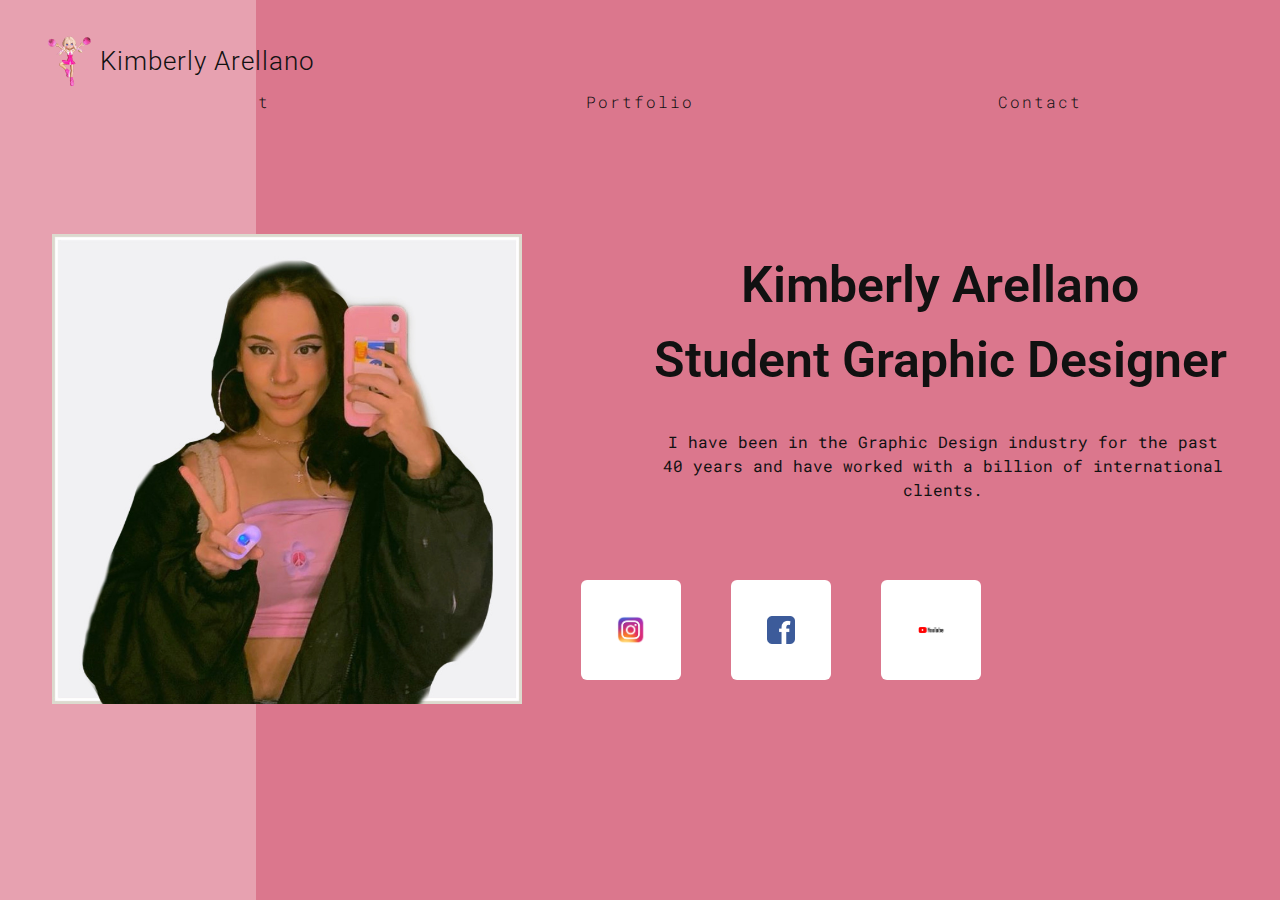
==== commit 540e63ae: "yay" ====
--- a/about.html
+++ b/about.html
@@ -10689,7 +10689,6 @@
         <ul>
           <li><a href="about.html">About</a></li>
           <li><a href="portfolio.html">Portfolio</a></li>
-          <li><a class="active" href="blog.html">Blog</a></li>
           <li><a href="contact.html">Contact</a></li>
        </ul> 
       </div>
@@ -10699,7 +10698,7 @@
     <div id="main" class="grid"
 
     <div id="portfolio" class= "width-12-12-m width-12-12">
-    	<h3><a href="portfolio.html">Portfolio</a></h3>
+    	<h3><a href="portfolio.html"></a></h3>
 
   
   
